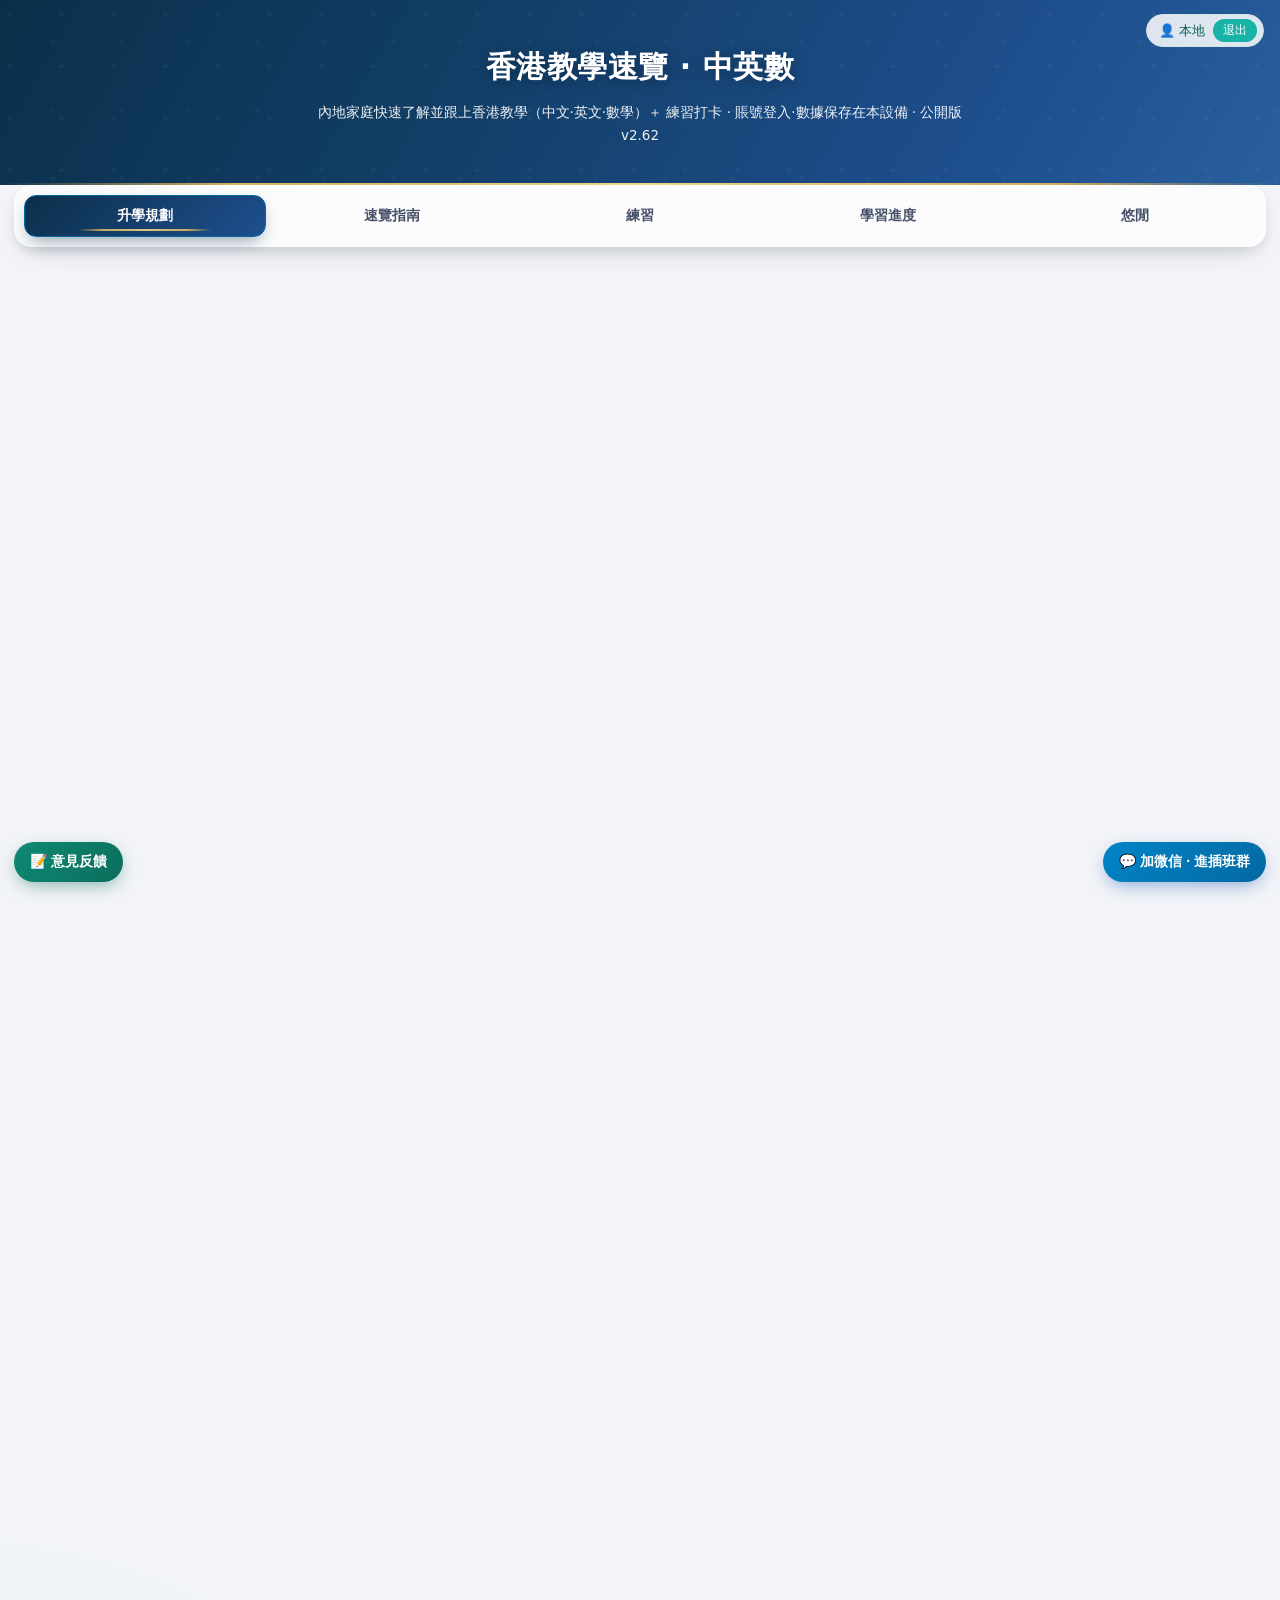
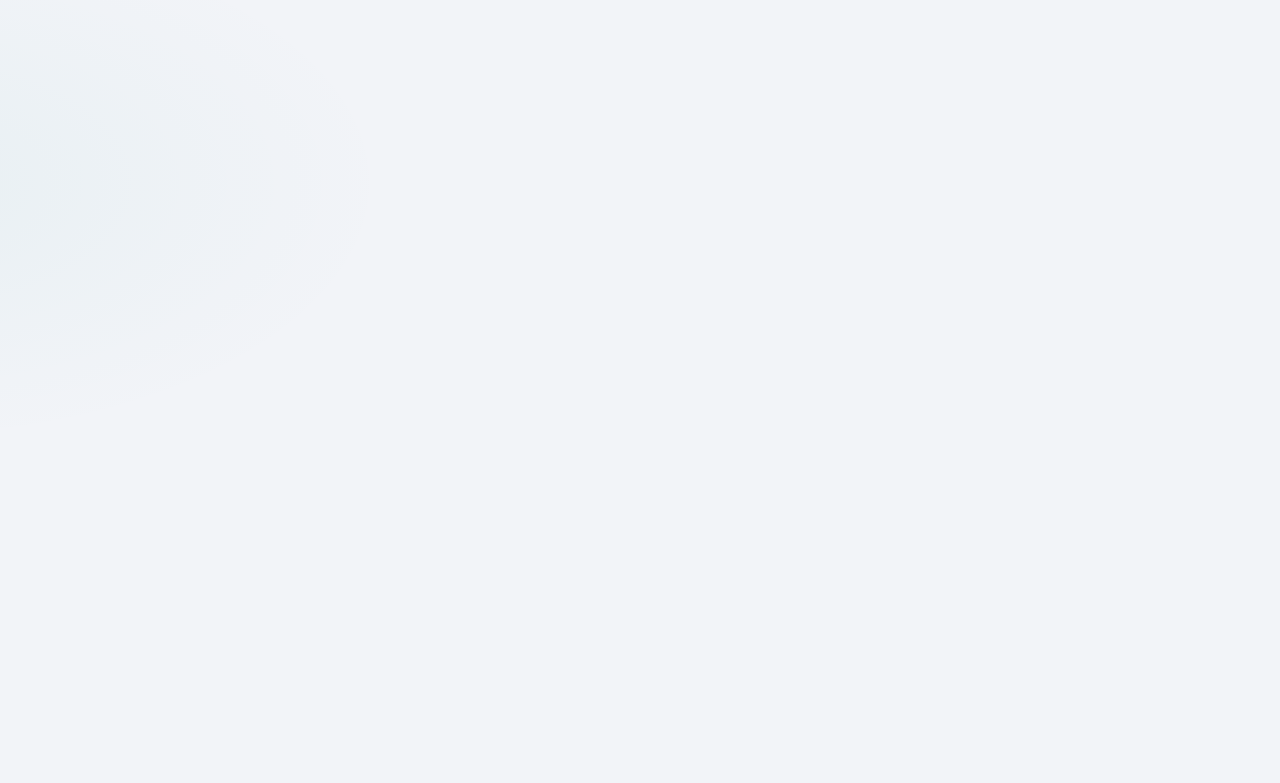
==== index.html @ f1a86304 "v2.64：東鐵跨境官網核實表（大埔5+沙田5，10所逐校官網/CHSC核實）＋v2.63手機擇校對比；校名直達官方入學頁，標中一派位路徑、非本地生學費與關鍵截止日" ====
<!DOCTYPE html>
<html lang="zh-Hant">
<head>
<meta charset="utf-8">
<meta name="viewport" content="width=device-width,initial-scale=1">
<title>香港插班擇校 · 北區中小學名單＋申請時間線｜葉工</title>
<meta name="description" content="香港新界北區跨境學童插班指南：北區小學 30 所／中學 20 所名單（電話·校網·檔位篩選）、申請時間線、材料清單、中英數練習。葉工整理。">
<meta property="og:title" content="香港插班擇校 · 北區中小學名單＋申請時間線｜葉工">
<meta property="og:description" content="北區小學 30 所／中學 20 所（電話·校網·檔位篩選）＋插班時間線＋材料清單＋中英數練習，供跨境學童家長使用。">
<meta property="og:type" content="website">
<meta property="og:url" content="https://stevehksz.github.io/hk-study-site/">
<style>
  :root{--bg:#eef1f7;--card:#fff;--ink:#1b2435;--mut:#6b7280;--acc:#0369a1;--jy:#c2410c;--line:#e7eaf2;--math:#0d9488;--acc2:#c79a3a;--grad:linear-gradient(135deg,#0284c7 0%,#0369a1 55%,#075985 100%);--gold:linear-gradient(135deg,#e7c074,#c79a3a);--shadow-sm:0 1px 2px rgba(16,24,40,.06),0 1px 3px rgba(16,24,40,.10);--shadow-md:0 6px 16px -4px rgba(16,24,40,.12),0 12px 28px -10px rgba(16,24,40,.14);--radius:16px;--inkblue:#0b2f4a;--indigo:#1e4f8f;--goldline:linear-gradient(90deg,transparent,#d9b25a 18%,#f0d68a 50%,#d9b25a 82%,transparent)}
  *{box-sizing:border-box}
  body{margin:0;font-family:"PingFang HK","Microsoft JhengHei","Noto Sans CJK SC",system-ui,sans-serif;background:var(--bg);color:var(--ink);line-height:1.5}
  header{background:linear-gradient(135deg,#0284c7,#0369a1);color:#fff;padding:18px 20px}
  header h1{margin:0;font-size:20px}
  header p{margin:4px 0 0;font-size:12px;opacity:.9}
  nav{display:flex;gap:8px;padding:12px 16px;background:#fff;border-bottom:1px solid var(--line);position:sticky;top:0;z-index:6}
  nav button{flex:1;padding:9px;border:1px solid var(--line);background:#fff;border-radius:8px;font-size:14px;cursor:pointer;color:var(--ink)}
  nav button.on{background:var(--acc);color:#fff;border-color:var(--acc)}
  .subnav{display:flex;gap:6px;padding:8px 16px;background:#f0f4fb;border-bottom:1px solid var(--line);position:sticky;top:53px;z-index:5;flex-wrap:wrap}
  .subnav button{padding:6px 14px;border:1px solid var(--line);background:#fff;border-radius:18px;font-size:13px;cursor:pointer;color:var(--ink)}
  .subnav button.on{background:var(--math);color:#fff;border-color:var(--math)}
  /* v2.54 子目錄第二行：父頁籤展開用，flex-basis:100% 原地換行，不動全域 class */
  #enSubRow2{flex:1 1 100%;display:none;gap:6px;flex-wrap:wrap}
  #enSubWords,#enSubPapers{display:none;gap:6px;flex-wrap:wrap}
  .wrap{max-width:900px;margin:0 auto;padding:16px}
  .tools{display:flex;flex-wrap:wrap;gap:8px;margin-bottom:14px;align-items:center}
  .chip{padding:6px 12px;border:1px solid var(--line);border-radius:20px;background:#fff;cursor:pointer;font-size:13px}
  .chip.on{background:var(--acc);color:#fff;border-color:var(--acc)}
    /* v2.55 單詞猜猜樂 */
  .wdl-wrap{display:flex;gap:18px;flex-wrap:wrap;align-items:flex-start}
  #wdlBoard{margin-bottom:8px}
  .wdl-row{display:flex;gap:6px;margin-bottom:6px}
  .wdl-cell{width:44px;height:44px;border:2px solid var(--line);border-radius:8px;display:flex;align-items:center;justify-content:center;font-size:22px;font-weight:700;text-transform:uppercase;background:#fff;box-sizing:border-box}
  .wdl-cell.fill{border-color:#999}
  .wdl-cell.hit{background:#2e9e6b;border-color:#2e9e6b;color:#fff}
  .wdl-cell.near{background:#d9b23a;border-color:#d9b23a;color:#fff}
  .wdl-cell.miss{background:#c9c9c9;border-color:#c9c9c9;color:#666}
  .wdlKeys{max-width:520px}
  .wdlKeys>div{display:flex;gap:5px;justify-content:center;margin-bottom:5px;flex-wrap:nowrap}
  .wdlKeys button{min-width:30px;min-height:44px;padding:6px 8px;border:1px solid var(--line);border-radius:6px;background:#fff;cursor:pointer;font-size:13px;text-transform:uppercase}
  .wdlKeys button.wk-wide{text-transform:none;min-width:56px}
  .wdlKeys button.wk-hit{background:#2e9e6b;color:#fff;border-color:#2e9e6b}
  .wdlKeys button.wk-near{background:#d9b23a;color:#fff;border-color:#d9b23a}
  .wdlKeys button.wk-miss{background:#c9c9c9;color:#666;border-color:#c9c9c9}
  @media (max-width:640px){.wdl-cell{width:40px;height:40px;font-size:18px}}
  /* v2.50 面試題庫 */
  .iv-cats{display:flex;gap:6px;flex-wrap:wrap;margin-bottom:6px}
  .iv-cats .chip{padding:4px 10px;font-size:12px}
  .iv-q{border:1px solid var(--line);border-radius:10px;background:#fff;padding:12px 14px;margin-bottom:10px}
  .iv-qh{display:flex;gap:10px;align-items:flex-start}
  .iv-qn{font-size:12px;color:var(--muted);min-width:22px;padding-top:2px}
  .iv-qt{flex:1;font-size:14px;line-height:1.6}
  .iv-meta{display:flex;gap:6px;flex-wrap:wrap;margin-top:8px}
  .iv-tag{font-size:11px;padding:2px 7px;border-radius:4px;background:#eef2f7;color:#475569}
  .iv-tag.trap{background:#fef3c7;color:#92400e}
  .iv-tag.fw{background:#dcfce7;color:#166534}
  .iv-tag.en{background:#e0e7ff;color:#3730a3}
  .iv-act{display:flex;gap:6px;margin-top:8px;flex-wrap:wrap}
  .iv-act button{font-size:12px;padding:3px 10px}
  .iv-hint{display:none;margin-top:10px;padding:10px 12px;background:#f8fafc;border-left:3px solid var(--acc);border-radius:6px;font-size:13px;line-height:1.7}
  .iv-hint b{display:block;margin-bottom:4px;font-size:12px}
  .iv-tag.smp{background:#ffedd5;color:#9a3412}
  .iv-ansbtn{background:#fffbeb;border-color:#fcd34d;color:#92400e}
  .iv-sample{display:none;margin-top:10px;padding:10px 12px;background:#fffbeb;border-left:3px solid #f59e0b;border-radius:6px;font-size:13px;line-height:1.8;color:#78350f}
  .iv-sample b{display:block;margin-bottom:5px;font-size:12px;color:#92400e}
  .iv-sample .iv-snote{display:block;margin-top:8px;font-size:11.5px;color:#a16207;line-height:1.6}
  .iv-frame{background:#fff;border:1px solid var(--line);border-radius:10px;padding:12px 14px;margin-bottom:10px}
  .iv-frame h4{margin:0 0 6px;font-size:14px}
  .iv-frame p{margin:3px 0;font-size:13px;line-height:1.65;color:var(--ink)}
  .iv-mock{background:#f8fafc;border:1px solid var(--line);border-radius:10px;padding:14px}
  .iv-fav{color:#d97706}

  input[type=search],select{padding:7px 10px;border:1px solid var(--line);border-radius:8px;font-size:14px}
  .btn{padding:7px 14px;border:1px solid var(--line);background:#fff;border-radius:8px;font-size:13px;cursor:pointer}
  .btn.on{background:var(--math);color:#fff;border-color:var(--math)}
  .grid{display:grid;grid-template-columns:repeat(auto-fill,minmax(150px,1fr));gap:10px}
  .pcard{background:var(--card);border:1px solid var(--line);border-radius:10px;padding:12px;cursor:pointer;transition:.1s}
  .pcard:hover{box-shadow:0 2px 8px rgba(0,0,0,.08);transform:translateY(-1px)}
  .pcard .t{font-size:16px;font-weight:700}
  .pcard .m{font-size:12px;color:var(--mut);margin-top:3px}
  .tag{display:inline-block;font-size:10px;padding:1px 6px;border-radius:6px;background:#eef7fd;color:var(--acc);margin-left:4px}
  .tag.b{background:#fdf1e6;color:var(--jy)}
  /* 详情弹层 */
  .mask{position:fixed;left:0;top:0;width:100%;height:100%;background:rgba(0,0,0,.4);display:none;align-items:flex-start;justify-content:center;overflow:auto;z-index:20;padding:24px 12px}
  .mask.show{display:flex}
  .modal{background:#fff;border-radius:14px;max-width:640px;width:100%;padding:22px;position:relative}
  .modal .x{position:absolute;top:10px;right:14px;font-size:22px;cursor:pointer;color:var(--mut)}
  .modal h2{margin:0 0 2px;font-size:22px}
  .modal .sub{color:var(--mut);font-size:13px;margin-bottom:14px}
  .line{display:flex;flex-wrap:wrap;justify-content:center;gap:2px 1px;margin:10px 0}
  .ch{display:flex;flex-direction:column;align-items:center;min-width:1.4em}
  .ch .py{font-size:10px;color:#777;height:13px;line-height:13px}
  .ch .han{font-size:24px;font-weight:600}
  .ch .jy{font-size:9px;color:var(--jy);height:12px;line-height:12px}
  .hidepy .ch .py,.hidejy .ch .jy{visibility:hidden}
  .para{background:#f4f7ff;border-left:3px solid var(--acc);padding:10px 12px;border-radius:6px;font-size:14px;color:#444;margin:12px 0}
  .acts{display:flex;gap:10px;flex-wrap:wrap;margin-top:14px;align-items:center}
  .acts button{padding:8px 14px;border-radius:8px;border:1px solid var(--line);background:#fff;cursor:pointer;font-size:14px}
  .acts .done{background:#e8f7ee;color:#1a8a4a;border-color:#bfe8cd}
  .acts .wdone{background:#fff4e5;color:#c4761a;border-color:#f0d9b0}
  .toggles{display:flex;gap:14px;font-size:13px;color:var(--mut);margin-bottom:6px}
  /* 词表 */
  .vcard{background:var(--card);border:1px solid var(--line);border-radius:10px;padding:12px;margin-bottom:10px}
  .vcard .w{font-size:18px;font-weight:700}
  .vcard .ph{color:var(--mut);font-size:13px;margin-left:8px}
  .vcard .zh{font-size:14px;margin-top:4px}
  .vcard .tp{font-size:11px;color:var(--acc);margin-top:4px}
  .vcard.hidezh .zh{filter:blur(5px);user-select:none}
  /* 速览 */
  .gtitle{font-size:18px;margin:6px 0 4px}
  .folk{font-size:11px;color:#c4761a;background:#fff4e5;padding:2px 9px;border-radius:10px;display:inline-block;margin:0 0 12px}
  .gcard{background:#fff;border:1px solid var(--line);border-left:4px solid var(--math);border-radius:10px;padding:14px 16px;margin-bottom:12px}
  .gcard h3{margin:0 0 6px;font-size:16px}
  .gcard p{margin:6px 0;font-size:14px;color:#444;line-height:1.65}
  .gcard .tip{background:#fff7e6;border-radius:6px;padding:8px 10px;font-size:13px;color:#8a5a00;margin-top:8px}
  /* 数术语表 */
  .mtable{width:100%;border-collapse:collapse;background:#fff;font-size:14px;margin-top:6px}
  .mtable th,.mtable td{border:1px solid var(--line);padding:7px 9px;text-align:left;vertical-align:top}
  .mtable th{background:#eafaf4;font-weight:700;color:#0f7a63}
  .mtable tr:nth-child(even) td{background:#fafdfc}
  .mtable td.en{font-weight:600;color:#0f7a63}
  /* 进度 */
  .stat{display:flex;gap:14px;flex-wrap:wrap;margin-bottom:16px}
  .stat .b{flex:1;min-width:140px;background:#fff;border:1px solid var(--line);border-radius:10px;padding:14px;text-align:center}
  .stat .n{font-size:28px;font-weight:800;color:var(--acc)}
  .stat .l{font-size:12px;color:var(--mut)}
  .sec-title{font-size:15px;font-weight:700;margin:18px 0 8px}
  .clr{background:#fdf1e6;color:#c2410c;border:1px solid #f3cdb0;padding:8px 14px;border-radius:8px;cursor:pointer;font-size:13px}
  footer{text-align:center;color:var(--mut);font-size:11px;padding:20px;line-height:1.7}
  @media print{
    nav,.subnav,header .tools,.toggles,.acts,.x{display:none!important}
    body{background:#fff}
    .wrap{max-width:none}
    .pcard,.vcard{page-break-inside:avoid;border:none;border-bottom:1px solid #ccc;border-radius:0;padding:8px 0}
    .modal{box-shadow:none;max-width:none}
    .mtable{font-size:11px}
    .mtable th,.mtable td{padding:3px 5px}
    #guideView,#practiceView,#progressView{display:block!important}
    .snake-wrap{display:flex;gap:18px;flex-wrap:wrap;align-items:flex-start}
    #snakeCanvas{background:#0f2a22;border-radius:12px;max-width:100%;touch-action:none}
    .snake-side{flex:1;min-width:220px}
    .snake-stat{font-size:14px;margin-bottom:8px}
    .snake-word{font-size:18px;font-weight:700;color:#0f7a63;min-height:54px;padding:8px 10px;background:#eafaf4;border-radius:8px;margin-bottom:10px;line-height:1.4}
    .snake-word b{color:#b8541b}
    .snake-pad{margin-top:12px;display:flex;flex-direction:column;align-items:center;gap:6px}
    .snake-pad>div{display:flex;gap:6px}
    .spad{width:52px;height:46px;font-size:18px;border:1px solid #cfe3da;background:#fff;border-radius:10px;cursor:pointer}
    .spad:active{background:#eafaf4}
    .snake-tip{font-size:12px;color:#888;margin-top:10px}
    .gsec{display:block!important;page-break-inside:avoid}
  }
  /* 默写填空 */
  .han.blank{color:transparent;border-bottom:2px solid #888;padding:0 1px}
  .han.blank.reveal{color:var(--ink);border-bottom:none}
  /* 数术语掌握 */
  .mtable tr.mrow{cursor:pointer}
  .mtable tr.done td{background:#e8f7ee!important}
  .mtable tr.done td.en{color:#1a8a4a}
  .mini{font-size:11px;padding:1px 6px;border:1px solid var(--line);border-radius:6px;background:#f4f7ff;cursor:pointer;color:var(--acc)}
  /* 繁体对照 */
  .ftrow{display:flex;gap:10px;align-items:center;font-size:15px;padding:7px 2px;border-bottom:1px solid var(--line)}
  .ftrow .s{color:#888;min-width:2em;text-align:center}
  .ftrow .ar{color:#bbb}
  .ftrow .f{font-weight:700;font-size:22px;color:var(--jy)}
  /* 英文卷 */
  .paper{background:#fff;border:1px solid var(--line);border-radius:10px;padding:14px 16px;margin-bottom:12px}
  .paper h3{margin:0 0 6px;font-size:16px}
  .paper ol{margin:6px 0;padding-left:20px;font-size:14px;color:#444;line-height:1.7}
  .paper .tmpl{background:#f4f7ff;border-left:3px solid var(--acc);padding:10px 12px;border-radius:6px;font-size:13px;white-space:pre-wrap;line-height:1.6}
  /* 英文卷·智能出题 */
  .pg-chips{display:flex;gap:6px;flex-wrap:wrap;margin:10px 0 4px}
  .pg-chips .chip.on{background:var(--acc);color:#fff;border-color:var(--acc)}
  .enpaper-actions{display:flex;gap:8px;flex-wrap:wrap;align-items:center;margin:8px 0 14px}
  .enpaper-actions .btn{padding:8px 16px;font-size:14px}
  .print-ans-toggle{display:inline-flex;align-items:center;gap:6px;font-size:13px;font-weight:600;color:#475069;cursor:pointer;user-select:none;padding:6px 10px;border:1px solid var(--line);border-radius:10px;background:#fff;box-shadow:var(--shadow-sm)}
  .print-ans-toggle input{width:16px;height:16px;accent-color:var(--acc);cursor:pointer}
  .enpaper-stat{font-size:13px;color:var(--mut);margin-left:auto}
  .qcard{background:#fff;border:1px solid var(--line);border-radius:10px;padding:12px 14px;margin-bottom:10px}
  .qcard .qhead{font-size:14px}
  .qcard .qn{font-weight:700;color:var(--acc)}
  .qcard .qtype{font-size:11px;color:var(--mut);margin-left:6px}
  .qcard .qtext{font-size:15px;margin:6px 0}
  .qpass{background:#fafbff;border:1px dashed var(--line);border-radius:8px;padding:10px 12px;font-size:14px;line-height:1.7;margin:6px 0;color:#333}
  .qopts{display:flex;flex-direction:column;gap:6px;margin:8px 0}
  .qopt{display:flex;align-items:center;gap:8px;padding:7px 10px;border:1px solid var(--line);border-radius:8px;cursor:pointer;font-size:14px}
  .qopt:hover{background:#f4f7ff}
  .qopt input{margin:0}
  .qopt.correct{background:#e8f7ee;border-color:#bfe8cd}
  .qopt.wrong{background:#fdf1e6;border-color:#f3cdb0}
  .qfill{width:100%;padding:8px 10px;border:1px solid var(--line);border-radius:8px;font-size:15px;box-sizing:border-box}
  .qfill.correct{border-color:#1a8a4a;background:#e8f7ee}
  .qfill.wrong{border-color:var(--jy);background:#fdf1e6}
  .qans{font-size:13px;margin-top:6px}
  .qans .ok{color:#1a8a4a;font-weight:700}
  .qans .no{color:var(--jy);font-weight:700}
  /* v1.99 批改後逐題反饋：你選了什麼＋正確答案＋講解 */
  .qans .qyou{color:#64748b;margin-left:8px}
  .qans .qkey{display:block;margin-top:3px;color:#334155}
  .qtip{font-size:12px;color:var(--mut);margin-top:4px}
  .qwrite{background:#f4f7ff;border-left:3px solid var(--acc);padding:10px 12px;border-radius:6px;font-size:13px;white-space:pre-wrap;line-height:1.6;margin-top:6px}
  .qwrite textarea{width:100%;min-height:80px;margin-top:6px;padding:8px;border:1px solid var(--line);border-radius:8px;font-size:14px;font-family:inherit;box-sizing:border-box}
  .qtot{font-size:16px;font-weight:700;margin:12px 0 6px}
  .qbar{height:10px;background:#eef7fd;border-radius:6px;overflow:hidden;margin:6px 0 2px}
  .qbar > i{display:block;height:100%;background:var(--acc)}
  /* v1.89 時態與題型：動詞表「遮中文／遮英文」自測、詞庫橫幅、窄屏橫滑 */
  .drbar{display:flex;gap:8px;flex-wrap:wrap;align-items:center;margin:10px 0 8px}
  .drbar .btn{padding:7px 14px;font-size:13.5px}
  .drstat{font-size:13px;color:var(--mut);margin-left:auto}
  .drvt-wrap{overflow-x:auto;-webkit-overflow-scrolling:touch}
  .drvt{font-size:13.5px;min-width:420px}
  .drvt td{height:31px}
  .drvt.hidezh .zh{color:transparent}
  .drvt.hideen .en,.drvt.hideen .past{color:transparent}
  .drvt .env{font-weight:600}
  .drbank{display:flex;flex-wrap:wrap;gap:6px;margin:8px 0 4px}
  .drbank span{border:1px solid #c2d0e0;background:#f7fafd;border-radius:5px;padding:3px 9px;font-size:13px}
  .listen-btn{cursor:pointer;border:none;background:none;font-size:15px;padding:0 4px}
  .scroll-x{overflow-x:auto;-webkit-overflow-scrolling:touch;margin:10px 0}
  .scroll-x .mtable{min-width:780px}
  .src{font-size:11px;color:#8a8f99;margin:6px 2px 16px;line-height:1.5;border-top:1px dashed #e2e6ee;padding-top:6px}
  .gcard.warn{border-left:3px solid #e0a200;background:#fff8e8}
  .gcard.warn h3{color:#9a6b00}
  .tier1{color:#c2410c;font-weight:600}.tier2{color:#2c7a3f;font-weight:600}.tier3{color:#2b6cb0;font-weight:600}
  /* 响应式（手机） */
  @media screen and (max-width:640px){
    header h1{font-size:17px}
    header p{font-size:11px}
    nav{flex-wrap:wrap}
    nav button{flex:1 1 30%}
    .subnav{position:static}
    .wrap{padding:12px}
    .grid{grid-template-columns:repeat(auto-fill,minmax(116px,1fr))}
    .tools{flex-direction:column;align-items:stretch}
    .tools .chip,.tools input[type=search],.tools select{flex:1;width:100%}
    .stat .b{min-width:100%}
    .mtable{font-size:12px}
    .ch .han{font-size:20px}
    .modal{padding:16px}
    .stat{flex-direction:column}
  }
/* ========== v1.6 高級化介面升級（覆蓋層：不改結構與 JS） ========== */
body{background:radial-gradient(1100px 560px at 85% -8%,rgba(30,79,143,.055),transparent 60%),radial-gradient(900px 480px at -8% 8%,rgba(13,148,136,.045),transparent 55%),#f2f4f8;-webkit-font-smoothing:antialiased;text-rendering:optimizeLegibility;color:var(--ink)}
header{position:relative;overflow:hidden;text-align:center;background:linear-gradient(120deg,#0b2f4a 0%,#123f68 38%,#1e4f8f 78%,#2a5f9e 100%);color:#fff;padding:44px 24px 38px}
header::before{content:"";position:absolute;top:0;left:0;width:100%;height:100%;pointer-events:none;opacity:.22;background-image:radial-gradient(circle at 18% 28%,rgba(255,255,255,.20) 0 1.5px,transparent 2.5px),radial-gradient(circle at 78% 62%,rgba(255,255,255,.14) 0 1.5px,transparent 2.5px);background-size:52px 52px,68px 68px}
header::after{content:"";position:absolute;left:0;right:0;bottom:0;height:2px;background:var(--goldline)}
header h1{margin:0;font-size:30px;font-weight:800;letter-spacing:.5px;position:relative;text-shadow:0 2px 14px rgba(0,0,0,.28)}
header p{margin:12px auto 0;font-size:13.5px;max-width:660px;opacity:.92;position:relative;line-height:1.7}
nav{display:flex;gap:6px;justify-content:center;padding:9px;margin:0 14px;background:rgba(255,255,255,.72);backdrop-filter:blur(14px);-webkit-backdrop-filter:blur(14px);border:1px solid rgba(255,255,255,.55);border-radius:18px;box-shadow:var(--shadow-md);position:sticky;top:0;z-index:6}
nav button{flex:1;padding:11px 8px;border:1px solid transparent;background:transparent;border-radius:12px;font-size:14px;font-weight:600;cursor:pointer;color:#475069;transition:.2s}
nav button:hover{background:rgba(3,105,161,.08);color:var(--acc)}
nav button.on{background:linear-gradient(135deg,#0b2f4a,#1e4f8f);color:#fff;box-shadow:0 8px 18px -6px rgba(11,47,74,.5);position:relative}nav button.on::after{content:"";position:absolute;left:22%;right:22%;bottom:5px;height:2px;background:var(--goldline);opacity:.9}
.subnav{display:flex;gap:6px;padding:8px 14px;justify-content:center;flex-wrap:wrap;background:rgba(255,255,255,.66);backdrop-filter:blur(10px);-webkit-backdrop-filter:blur(10px);border-bottom:1px solid var(--line);position:sticky;top:60px;z-index:5}
.subnav button{padding:7px 16px;border:1px solid var(--line);background:#fff;border-radius:20px;font-size:13px;font-weight:600;cursor:pointer;color:#475069;transition:.18s}
.subnav button:hover{border-color:var(--math);color:var(--math)}
.subnav button.on{background:var(--math);color:#fff;border-color:var(--math);box-shadow:0 6px 14px -4px rgba(13,148,136,.5)}
.wrap{max-width:960px;margin:0 auto;padding:26px 18px 44px;animation:fadeUp .45s ease both}
  /* v2.52 高级质感：卡片淡金竖条锚点 + 更细腻阴影（屏显专用，打印态在 @media print 内强制白底无色） */
  .gcard>.gsec-h,.gcard>h3,.gcard>h2{position:relative;padding-left:12px}
  .gcard>.gsec-h::before,.gcard>h3::before,.gcard>h2::before{content:"";position:absolute;left:0;top:.28em;bottom:.28em;width:3px;border-radius:2px;background:var(--goldline)}
  /* v2.52 學習工作台：入口聚合層（重複入口一站式直達，舊頁籤全保留） */
  .shub{background:linear-gradient(135deg,#fff 0%,#f7fafd 100%);border:1px solid var(--line);border-left:4px solid var(--acc);border-radius:var(--radius);padding:16px 18px;margin:0 0 18px;box-shadow:var(--shadow-md)}
  .shub-h{display:flex;align-items:baseline;gap:8px;flex-wrap:wrap;margin:0 0 4px}
  .shub-h b{font-size:17px;color:var(--inkblue)}
  .shub-h span{font-size:12px;color:var(--mut)}
  .shub-lead{font-size:13px;color:var(--mut);margin:0 0 12px;line-height:1.7}
  .shub-grid{display:grid;grid-template-columns:repeat(3,1fr);gap:10px}
  .shub-group{background:#fff;border:1px solid var(--line);border-radius:12px;padding:10px 11px}
  .shub-gt{font-size:13px;font-weight:800;color:var(--acc);margin:0 0 7px;display:flex;align-items:center;gap:6px}
  .shub-gt::before{content:"";width:6px;height:6px;border-radius:50%;background:var(--gold)}
  .shub-btns{display:flex;flex-wrap:wrap;gap:6px}
  .shub-b{min-height:34px;padding:6px 11px;border:1px solid var(--line);background:#f8fafc;border-radius:9px;font-size:12.5px;font-weight:600;color:#334155;cursor:pointer;transition:.18s}
  .shub-b:hover{border-color:var(--acc);color:var(--acc);background:#eef6fd}
  .shub-b:focus-visible{outline:2px solid var(--acc);outline-offset:2px}
  .shub-b.on{background:var(--acc);color:#fff;border-color:var(--acc)}
  /* v2.52 今日勢 energy 條 */
  .shub-today{display:flex;gap:9px;flex-wrap:wrap;margin:0 0 12px}
  .shub-stat{flex:1;min-width:135px;background:#fff;border:1px solid var(--line);border-radius:11px;padding:9px 12px;display:flex;flex-direction:column;gap:2px}
  .shub-stat .n{font-size:20px;font-weight:800;color:var(--inkblue);line-height:1.1}
  .shub-stat .n small{font-size:12px;color:var(--mut);font-weight:600}
  .shub-stat .l{font-size:12px;color:var(--mut)}
  @media(max-width:720px){.shub-grid{grid-template-columns:1fr}.shub{padding:14px}}
@keyframes fadeUp{from{opacity:0;transform:translateY(10px)}to{opacity:1;transform:none}}
.tools{display:flex;flex-wrap:wrap;gap:10px;margin-bottom:18px;align-items:center}
.chip{padding:8px 14px;border:1px solid var(--line);border-radius:22px;background:#fff;cursor:pointer;font-size:13px;font-weight:600;color:#475069;transition:.18s;box-shadow:var(--shadow-sm)}
.chip:hover{border-color:var(--acc);color:var(--acc);transform:translateY(-1px)}
.chip.on{background:var(--grad);color:#fff;border-color:transparent;box-shadow:0 8px 18px -8px rgba(3,105,161,.6)}
input[type=search],select{padding:9px 12px;border:1px solid var(--line);border-radius:10px;font-size:14px;background:#fff;box-shadow:var(--shadow-sm);color:var(--ink)}
.btn{padding:9px 16px;border:1px solid var(--line);background:#fff;border-radius:10px;font-size:13px;font-weight:600;cursor:pointer;color:#475069;box-shadow:var(--shadow-sm);transition:.18s}
.btn:hover{transform:translateY(-1px);border-color:var(--acc);color:var(--acc)}
.btn.on{background:var(--math);color:#fff;border-color:transparent;box-shadow:0 8px 18px -8px rgba(13,148,136,.55)}
.grid{display:grid;grid-template-columns:repeat(auto-fill,minmax(162px,1fr));gap:14px;margin-top:6px}
.pcard{background:var(--card);border:1px solid var(--line);border-radius:var(--radius);padding:16px;cursor:pointer;transition:.2s;box-shadow:var(--shadow-sm);position:relative;overflow:hidden}
.pcard::before{content:"";position:absolute;left:0;top:0;height:3px;width:100%;background:var(--grad);opacity:0;transition:.2s}
.pcard:hover{box-shadow:var(--shadow-md);transform:translateY(-3px);border-color:transparent}
.pcard:hover::before{opacity:1}
.pcard .t{font-size:17px;font-weight:800;letter-spacing:.3px}
.pcard .m{font-size:12px;color:var(--mut);margin-top:4px;line-height:1.5}
/* v2.45：詩卡一鍵粵語朗讀（列表直聽，不必點開彈窗）；觸控目標 ≥40×44 */
.pcard .pspk{position:absolute;top:10px;right:10px;z-index:2;min-width:44px;min-height:40px;display:inline-flex;align-items:center;justify-content:center;padding:0 8px;font-size:16px;line-height:1;border:1px solid var(--line);border-radius:10px;background:var(--card);color:var(--ink);cursor:pointer;transition:.15s}
.pcard .pspk:hover{border-color:var(--acc);color:var(--acc)}
.pcard .pspk:active{transform:scale(.96)}
.pcard .t{padding-right:50px}
.tag{display:inline-block;font-size:10px;padding:2px 7px;border-radius:7px;background:#eaf4fc;color:var(--acc);margin-left:4px;font-weight:600}
.tag.b{background:#fdf1e6;color:var(--jy)}
.gtitle{font-size:20px;font-weight:800;margin:4px 0 8px;padding-left:15px;position:relative;color:var(--ink);letter-spacing:.3px}
.gtitle::before{content:"";position:absolute;left:0;top:4px;bottom:4px;width:5px;border-radius:3px;background:var(--grad)}
.folk{font-size:11px;color:#8a6d1f;background:linear-gradient(135deg,#fdf3d8,#f7e6b8);padding:3px 11px;border-radius:12px;display:inline-block;margin:0 0 14px;font-weight:600;border:1px solid #ecd9a0}
/* v1.75 備考地圖：矩陣跳轉鈕與自查清單，複用既有色票，窄屏可點 */
.mapgo{margin:5px 5px 0 0;padding:5px 10px;border:1px solid var(--line);background:#f8fafc;border-radius:8px;font-size:12px;font-weight:600;color:#0b7a68;cursor:pointer;line-height:1.5}
/* v2.19：① 每週課表對應欄直達鈕＋目標頁返回條（內容流內，不用浮層） */
.wkgo{display:inline-block;max-width:100%;min-height:30px;padding:5px 10px;border:1px solid #a7d8c8;background:#f0fbf7;border-radius:8px;font-size:12.5px;font-weight:700;color:#0b7a68;cursor:pointer;line-height:1.45;text-align:left;white-space:normal}
.wkgo:hover{background:#dcf5ec;border-color:#0b7a68}
.wkgo+.wkgo{margin-left:5px}
.wknote{display:block;margin-top:3px;font-size:11px;color:#64748b;line-height:1.5}
.wkhow{margin:6px 0 4px;font-size:12px;color:#0b5b4d}
.wkback{display:none;align-items:center;gap:10px;flex-wrap:wrap;margin:10px 0 12px;padding:9px 12px;border:1px dashed #a7d8c8;background:#f5fbf8;border-radius:10px}
.wkback.on{display:flex}
.wkback button[data-wkback-go]{min-height:34px;padding:6px 12px;border:1px solid #0b7a68;background:#fff;border-radius:8px;font-size:12.5px;font-weight:700;color:#0b7a68;cursor:pointer}
.wkback button[data-wkback-go]:hover{background:#e6f7f1}
.wkback span{font-size:11.5px;color:#64748b}
#wkTable tr.wkhl>td{background:#fff3c4}
@media(max-width:720px){.wkgo{display:block;width:100%;margin:3px 0;font-size:11.5px;padding:5px 6px}.wkgo+.wkgo{margin-left:0}.wkback{padding:8px 9px;gap:7px}}
.mapgo:hover{border-color:var(--math);background:#e6fbf5}
.mapchk{display:flex;align-items:flex-start;gap:9px;padding:8px 10px;border:1px solid var(--line);border-radius:9px;background:#fff;margin:6px 0;font-size:13px;line-height:1.65;color:#475569;cursor:pointer}
.mapchk input{width:17px;height:17px;flex:0 0 17px;margin:2px 0 0;accent-color:var(--math)}
.mapchk.done{background:#f1fbf8;border-color:#a7e3d4}
.mapbar{display:flex;align-items:center;gap:12px;flex-wrap:wrap;margin:8px 0 12px;font-size:13px;font-weight:700;color:#0b7a68}
/* v1.77 本站原創試卷總覽：只做「年級 × 卷種」索引，零新題目、零第三方檔案 */
.phub-wrap{overflow-x:auto;-webkit-overflow-scrolling:touch;margin:8px 0 4px}
table.phub-tbl{min-width:600px;width:100%;border-collapse:collapse;font-size:13px}
table.phub-tbl th,table.phub-tbl td{border:1px solid var(--line);padding:8px 10px;text-align:left;vertical-align:middle;line-height:1.6}
table.phub-tbl th{background:#f1fbf8;color:#0b7a68;font-weight:700;white-space:nowrap}
table.phub-tbl td:first-child{font-weight:800;color:#334155;white-space:nowrap}
.phub-na{color:#94a3b8;font-size:12px}
.pgo{min-height:44px;padding:10px 14px;font-size:13px}
/* v1.78 課本詞彙進度本：只有冊／主題目錄與勾選框，零詞條、零中文釋義、零外鏈 */
.lhub-stat{background:#e8f6f2;color:#0b7a68;border-radius:9px;padding:9px 12px;font-size:13px;font-weight:700;margin:8px 0 10px;line-height:1.7}
.lhub-chips{display:flex;flex-wrap:wrap;gap:6px;margin:8px 0 12px}
.lhub-chips .chip{padding:5px 12px;font-size:12.5px;min-height:32px}
.lhub-wrap{overflow-x:auto;-webkit-overflow-scrolling:touch;margin:6px 0 4px}
table.lhub-tbl{min-width:520px;width:100%;border-collapse:collapse;font-size:13px}
table.lhub-tbl th,table.lhub-tbl td{border:1px solid var(--line);padding:7px 9px;text-align:left;vertical-align:middle;line-height:1.6}
table.lhub-tbl th{background:#f1fbf8;color:#0b7a68;font-weight:700;white-space:nowrap}
table.lhub-tbl td:first-child{min-width:190px}
table.lhub-tbl input[type=checkbox]{width:20px;height:20px;accent-color:var(--acc);cursor:pointer}
.lhub-pack{border:1px solid #d5e8f6;background:#f7f9ff;border-radius:11px;padding:13px 14px;margin:10px 0}
.lhub-pack-h{font-size:14px;font-weight:800;color:#075985;margin:0 0 6px}
.lhub-pack code{background:#eef7fd;border-radius:4px;padding:1px 5px;font-size:12px;color:#075985}
.lhub-pack-act{display:flex;gap:8px;flex-wrap:wrap;margin-top:9px}
.lhub-pack-act .btn{min-height:44px}
.lhub-pack-msg{font-size:12.5px;line-height:1.7;color:#475069;margin:8px 0 0}
.lhub-pack-msg.bad{color:#c2410c}
.lhub-pack-msg.ok{color:#0b7a68}
.lhub-pack-view{margin:10px 0}
.lhub-pack-bar{display:flex;align-items:center;gap:9px;flex-wrap:wrap;margin:0 0 9px}
.lhub-pack-search{flex:1 1 190px;min-width:130px;min-height:40px;padding:8px 11px;border:1px solid var(--line);border-radius:9px;font-size:13px;background:#fff;color:#334155}
.lhub-pack-count{font-size:12.5px;font-weight:700;color:#0b7a68}
.lhub-cat{margin:0 0 12px}
.lhub-cat-h{font-size:13.5px;font-weight:800;color:#0f766e;margin:0 0 7px;padding:6px 10px;background:#f1fbf8;border-left:4px solid var(--math);border-radius:7px}
.lhub-word{display:flex;align-items:center;gap:9px;flex-wrap:wrap;padding:7px 10px;border:1px solid var(--line);border-radius:8px;background:#fff;margin:0 0 6px;font-size:13.5px;line-height:1.6}
.lhub-word.done{background:#f1fbf8;border-color:#a7e3d4}
.lhub-word .w{font-weight:700;color:#1e293b;min-width:120px;flex:0 0 auto}
.lhub-word .zh{color:#475569;flex:1 1 130px;min-width:0;word-break:break-word}
.lhub-word .zh.none{color:#94a3b8;font-style:italic}
.lhub-word .ipa{color:#94a3b8;font-size:11.5px;flex:0 0 auto}
.lhub-word .spk{flex:0 0 auto;border:1px solid var(--line);background:#f8fafc;border-radius:14px;min-width:34px;min-height:30px;font-size:12px;cursor:pointer;color:#0b7a68;padding:3px 9px}
.lhub-word .spk:hover{border-color:var(--math);background:#e6fbf5}
.lhub-word .wchk{display:flex;gap:4px;flex:0 0 auto}
.lhub-word .wchk label{display:inline-flex;align-items:center;gap:3px;font-size:11.5px;color:#64748b;cursor:pointer}
.lhub-word .wchk input{width:18px;height:18px;accent-color:var(--acc);cursor:pointer}
/* v1.87：某文單詞本沿用「中小學單詞」的 .vcard 卡片（詞＋音標＋🔊＋繁體中文義＋主題標籤） */
.lwb-card .w{font-size:17px;font-weight:800;color:#1e293b}
.lwb-card .ph{font-size:12.5px;color:#64748b;font-family:ui-monospace,SFMono-Regular,Menlo,monospace}
.lwb-card .mini{cursor:pointer;font-size:13px;margin-left:2px}
.lwb-card .lwb-spk{display:inline-block;border:1px solid var(--line);background:#f8fafc;border-radius:12px;min-width:34px;height:22px;line-height:20px;text-align:center;font-size:11.5px;color:#0b7a68;cursor:pointer;padding:0 7px}
.lwb-card .lwb-spk:hover{border-color:var(--math);background:#e6fbf5}
.lwb-l1{display:flex;align-items:baseline;gap:7px;flex-wrap:wrap;line-height:1.6}
.lwb-l2{display:flex;align-items:center;justify-content:space-between;gap:8px;margin-top:5px}
.lwb-l2 .zh{flex:1 1 auto;min-width:0}
.lwb-l2 .mwadd{flex:0 0 auto;min-height:30px;font-size:11.5px;padding:3px 10px;border-radius:14px}
.lwb-card .tp{font-size:11px;color:var(--acc);font-weight:600}
.lwb-card .zh{font-size:14px;margin-top:4px;color:#475569}
.lwb-card .zh.none{color:#94a3b8;font-style:italic}
.lwb-card.done{background:#f1fbf8;border-color:#a7e3d4}
.lwb-chk{display:flex;gap:12px;flex-wrap:wrap;margin-top:7px;padding-top:6px;border-top:1px dashed var(--line)}
.lwb-chk label{display:inline-flex;align-items:center;gap:4px;font-size:12px;color:#64748b;cursor:pointer}
.lwb-chk input{width:17px;height:17px;accent-color:var(--acc);cursor:pointer}
.lwb-cat{margin:0 0 8px}
.lwb-cat>.gsec-h{font-size:14px}
.lwb-cat>.gsec-body{padding:8px 2px 2px}
.lwb-ipa{font-size:11.5px;color:#64748b;font-family:ui-monospace,SFMono-Regular,Menlo,monospace;margin-left:6px}
.lhub-act{display:flex;gap:8px;flex-wrap:wrap;margin-top:10px}
#lwtePrintArea{display:none}
.lhub-line{border-bottom:1px solid #475569;height:25px;margin:0 0 7px}
@media screen and (max-width:640px){
  /* 390 寬下讓三個勾選列盡量露出，並在表格上方明示可橫滑（v1.78 截圖實測） */
  table.lhub-tbl{min-width:430px;font-size:12px}
  table.lhub-tbl th,table.lhub-tbl td{padding:6px 5px}
  table.lhub-tbl td:first-child{min-width:118px;white-space:normal}
  .lhub-tbl input[type=checkbox]{width:18px;height:18px}
  .lhub-pack{padding:11px 11px}
  .lhub-pack-act .btn{flex:1 1 100%}
  .lhub-word{padding:7px 9px;gap:7px}
  .lhub-word .w{min-width:0;flex:1 1 100%}
  .lhub-word .zh{flex:1 1 100%}
  .lwb-card{padding:11px 12px}
  .lwb-card .w{font-size:16px}
  .lwb-card .tp{display:block;margin-top:3px}
  .lwb-chk{gap:9px}
  .lwb-l1{gap:6px}
  .lwb-l2{flex-wrap:wrap}
  .lwb-l2 .mwadd{min-height:32px}
}
@media print{
  body.lwte-printing > *:not(#lwtePrintArea){display:none!important}
  body.lwte-printing #lwtePrintArea{display:block!important;padding:0;font-size:13px}
  body.lwte-printing .lhub-line{height:24px}
}
/* v1.79 泛讀重點子目錄：塊內頁簽，按鈕 44px 可點、表格可橫滑 */
.rdnav{display:flex;flex-wrap:wrap;gap:6px;padding:0 12px 10px}
.rdnav button{min-height:44px;padding:9px 15px;border:1px solid var(--line);background:#fff;border-radius:20px;font-size:13px;font-weight:600;color:#475069;cursor:pointer;line-height:1.4}
.rdnav button:hover{border-color:var(--math);color:#0b7a68}
.rdnav button.on{background:var(--math);color:#fff;border-color:var(--math);box-shadow:0 6px 14px -4px rgba(13,148,136,.5)}
#readFocusBox{padding:0 12px}
.rdpane{margin:0}
/* v2.14 泛讀文章：屏顯版式（打印走 .en-print 白名單） */
.rdart-h{display:flex;flex-wrap:wrap;align-items:baseline;gap:8px;margin:2px 0 8px}
.rdart-t{font-size:17px;font-weight:700;color:#1f3a4d}
.rdart-lv{font-size:12px;font-weight:600;color:#0d9488;background:#eef8f6;border:1px solid #cfe9e4;border-radius:10px;padding:2px 8px}
.rdart-src{font-size:12px;color:#8a97a3}
.rdart-p{margin:8px 0;line-height:1.85;color:#2a3d4d}
.rdart-sec{margin:12px 0 4px;font-size:13px;font-weight:700;color:#33475b}
.rdart-w{display:inline-block;margin:2px 8px 2px 0;font-size:13px;color:#2a3d4d;background:#f5f8fa;border:1px solid #e2eaf0;border-radius:8px;padding:2px 8px}
.rdaw-add{margin-left:6px;min-height:26px;padding:2px 7px;border:1px solid #cfe9e4;border-radius:6px;background:#eef8f6;color:#0b7a68;font-size:11.5px;font-weight:700;cursor:pointer;line-height:1.4}
.rdaw-add:hover{background:#d7f2eb;border-color:#0d9488}
.rdaw-add:disabled{opacity:.6;cursor:default}
.rdaw-ok{color:#0d9488}
.rdaw-w{cursor:pointer;border-bottom:1px dotted #9bb7b1}
.rdaw-w:hover{background:#fff2c9;border-bottom-color:#d99b22}
.rdaw-w.rdaw-done{border-bottom:1px solid #0d9488;background:#eaf7f3;color:#0b6b5c}
.rdpick-tog{display:inline-flex;align-items:center;gap:6px;font-size:12px;color:#52677a;margin-top:6px;cursor:pointer}
.rdpick-tog input{width:15px;height:15px}
.rdart-q{margin:4px 0;color:#2a3d4d;line-height:1.7}
.rdart-btn{min-height:44px;padding:9px 13px;border:1px solid var(--line);background:#f8fafc;border-radius:9px;font-size:12.5px;font-weight:700;color:#0b7a68;cursor:pointer;line-height:1.5}
.rdart-btn:hover{border-color:var(--math);background:#e6fbf5}
.rdart-btn:disabled{opacity:.55;cursor:wait}

.rdcard{background:#fff;border:1px solid var(--line);border-left:4px solid var(--math);border-radius:10px;padding:13px 15px;margin:0 0 10px;font-size:13.5px;line-height:1.85;color:#475569}
.rdcard h3{font-size:15px;margin:0 0 7px;color:#0f766e;font-weight:800}
.rdcard.warn{border-left-color:#d97706;background:#fffbeb}
.rdcard.warn h3{color:#92400e}
.rdhero{background:linear-gradient(135deg,#f0fdfa,#fff);border-left-color:var(--acc)}
.rdkicker{font-size:11.5px;font-weight:700;color:#0b7a68;letter-spacing:.4px}
.rdbig{font-size:21px;font-weight:800;color:#0f766e;margin:3px 0 9px;line-height:1.5}
.rdsteps{margin:0 0 9px;padding-left:20px}
.rdsteps li{margin:3px 0}
.rdnote{font-size:12.5px;color:#64748b;line-height:1.8;margin:5px 0 0}
.rdhero .rdnote{background:#e8f6f2;color:#0b7a68;border-radius:8px;padding:7px 10px;font-weight:600}
.rdlist{margin:4px 0 10px;padding-left:20px}
.rdlist li{margin:5px 0}
.rdgo-row{display:flex;flex-wrap:wrap;gap:7px;margin-top:9px}
.rdgo{min-height:44px;padding:9px 13px;border:1px solid var(--line);background:#f8fafc;border-radius:9px;font-size:12.5px;font-weight:700;color:#0b7a68;cursor:pointer;line-height:1.5}
.rdgo:hover{border-color:var(--math);background:#e6fbf5}
.rdtable-wrap{overflow-x:auto;-webkit-overflow-scrolling:touch;margin:8px 0 6px}
table.rdtable{min-width:520px;width:100%;border-collapse:collapse;font-size:12.5px}
table.rdtable th,table.rdtable td{border:1px solid var(--line);padding:8px 10px;text-align:left;vertical-align:top;line-height:1.7}
table.rdtable th{background:#f1fbf8;color:#0b7a68;white-space:nowrap}
table.rdtable td:first-child{font-weight:800;color:#334155;white-space:nowrap}
.rdchk{display:flex;align-items:flex-start;gap:9px;padding:8px 10px;border:1px solid var(--line);border-radius:9px;background:#fff;margin:6px 0;font-size:13px;line-height:1.7;cursor:pointer}
.rdchk input{width:18px;height:18px;flex:0 0 18px;margin:2px 0 0;accent-color:var(--math)}
.rdchk.done{background:#f1fbf8;border-color:#a7e3d4}
.rdbar{display:flex;align-items:center;gap:12px;flex-wrap:wrap;margin-top:10px;font-size:13px;color:#0b7a68}
.rdcap{font-size:14px;padding:2px 12px 8px;margin:6px 0 0;color:#0f766e}
@media screen and (max-width:640px){
  .rdnav{padding:0 10px 10px}
  .rdnav button{flex:1 1 44%;padding:9px 8px;font-size:12.5px}
  .rdbig{font-size:19px}
  table.rdtable{min-width:460px}
  table.rdtable th,table.rdtable td{padding:6px 7px}
}
/* v1.80 我的單詞本：表單／詞卡／工具列，按鈕 44px 可點，窄屏轉單列 */
.mwform{display:flex;flex-wrap:wrap;gap:9px;align-items:flex-end;background:#fff;border:1px solid var(--line);border-left:4px solid var(--acc);border-radius:10px;padding:13px 14px;margin:0 0 10px}
.mwform label{display:flex;flex-direction:column;gap:5px;font-size:12px;font-weight:700;color:#475569;flex:1 1 190px}
.mwform input{width:100%;padding:9px 10px;border:1px solid var(--line);border-radius:9px;font-size:14px;color:var(--ink);background:#fff}
.mwform .mwaddbtn{min-height:44px;padding:9px 18px;background:var(--acc);color:#fff;border-color:var(--acc);flex:0 0 auto}
.mwmsg{min-height:19px;font-size:12.5px;font-weight:700;color:#0b7a68;margin:0 2px 8px}
.mwmsg.bad{color:#b45309}
.mwtools{display:flex;flex-wrap:wrap;gap:8px;align-items:center;margin:0 0 10px}
.mwtools input[type=search]{flex:1 1 180px}
.mwstat{font-size:12.5px;font-weight:700;color:#0f766e}
.mwcard{background:#fff;border:1px solid var(--line);border-left:4px solid var(--math);border-radius:10px;padding:11px 13px;margin:0 0 9px}
.mwcard.done{border-left-color:#94a3b8;background:#f8fafc}
/* v2.48 背單詞／批量導入／按冊收詞 */
.mwact2{display:flex;flex-wrap:wrap;gap:8px;align-items:center;margin:0 0 10px}
.mwact2 .btn{min-height:44px}
.mwact2 .mwstudy-go{background:var(--acc);border-color:var(--acc);color:#fff;font-weight:700}
.mwact2 .mwtip2{font-size:11.5px;color:var(--mut);line-height:1.5}
.mws-mask{position:fixed;left:0;top:0;width:100%;height:100%;background:rgba(15,23,42,.62);display:none;align-items:flex-start;justify-content:center;overflow:auto;z-index:60;padding:20px 12px}
.mws-box{background:#fff;border-radius:16px;max-width:560px;width:100%;padding:18px 20px 20px;box-shadow:0 24px 60px -12px rgba(16,24,40,.4);margin:auto 0}
.mws-head{display:flex;align-items:center;gap:10px;margin:0 0 12px}
.mws-title{font-size:15px;font-weight:700;color:var(--ink);flex:1 1 auto;min-width:0;overflow:hidden;text-overflow:ellipsis;white-space:nowrap}
.mws-x{flex:0 0 auto;width:32px;height:32px;line-height:29px;text-align:center;font-size:19px;color:var(--mut);border:1px solid var(--line);border-radius:50%;background:#fff;cursor:pointer;padding:0}
.mws-bar{height:5px;background:#eef2f7;border-radius:3px;overflow:hidden;margin:0 0 8px}
.mws-bar-in{height:100%;width:0;background:#0b7a68;border-radius:3px;transition:width .2s}
.mws-stat{font-size:12px;color:var(--mut);margin:0 0 12px;font-weight:700}
.mws-chips{display:flex;gap:8px;flex-wrap:wrap;margin:0 0 10px}
.mws-chip{border:1px solid #dbe3ee;background:#fff;border-radius:999px;padding:5px 13px;font-size:13px;cursor:pointer;color:#1e3a5f;font-weight:700}
.mws-chip.on{background:#1e3a5f;color:#fff;border-color:#1e3a5f}
.mws-spk{border:0;background:none;cursor:pointer;font-size:17px;margin-left:8px;padding:2px 5px;vertical-align:middle}
.mws-foot{display:flex;gap:8px;flex-wrap:wrap;margin-top:12px;justify-content:center}
.mws-fchip{background:#eef2f7;border-radius:999px;padding:4px 11px;font-size:12px;color:#33475b}
.mws-org{background:#fff;border:1px dashed #c9d4e2}
.mws-card{background:#f8fafc;border:1px solid #e2e8f0;border-radius:12px;padding:22px 16px;text-align:center;cursor:pointer;min-height:186px;display:flex;flex-direction:column;justify-content:center;transition:border-color .15s}
.mws-card:hover{border-color:#c7d2e0}
.mws-card:focus{outline:none;border-color:var(--acc)}
.mws-w{font-size:26px;font-weight:700;color:var(--ink);line-height:1.25;word-break:break-word}
.mws-ph{font-size:13px;color:var(--mut);margin:4px 0 0;font-family:ui-monospace,Menlo,Consolas,monospace;min-height:17px}
.mws-sep{height:1px;background:#e2e8f0;margin:14px auto;width:60%}
.mws-zh{font-size:16px;color:var(--ink);line-height:1.6;visibility:hidden;word-break:break-word;min-height:26px}
.mws-note{font-size:11.5px;color:#94a3b8;margin:6px 0 0;line-height:1.5;min-height:16px}
.mws-hint{font-size:12px;color:#94a3b8;margin:12px 0 0}
.mws-acts{display:flex;gap:10px;margin:14px 0 0}
.mws-acts .btn{flex:1 1 0;min-height:46px;font-size:14px}
.mws-no{border-color:#e5b4b4;color:#a32d2d;background:#fdf2f2}
.mws-yes{background:#0b7a68;border-color:#0b7a68;color:#fff}
.mws-done{display:none;text-align:center;padding:8px 0 0}
.mws-done p{font-size:14px;color:var(--ink);line-height:1.8;margin:0 0 14px}
.mws-rate{font-size:13px;color:#0b7a68;font-weight:700}
.mws-done-acts{display:flex;gap:10px}
.mws-done-acts .btn{flex:1 1 0;min-height:44px}
body.mws-lock{overflow:hidden}
.mwb-tip{font-size:12px;color:var(--mut);line-height:1.7;margin:0 0 10px}
.mwb-tip code{background:#f1f5f9;padding:1px 4px;border-radius:4px;font-size:11.5px;font-family:ui-monospace,Menlo,Consolas,monospace}
#mwBulkText{width:100%;min-height:150px;padding:10px;border:1px solid var(--line);border-radius:9px;font-size:13px;line-height:1.7;font-family:ui-monospace,Menlo,Consolas,monospace;resize:vertical;color:var(--ink);box-sizing:border-box}
.mwb-prev{max-height:150px;overflow:auto;border:1px solid var(--line);border-radius:9px;margin:10px 0;font-size:12px;display:none}
.mwb-prev .prow{display:flex;gap:8px;padding:5px 9px;border-bottom:1px solid #f1f5f9}
.mwb-prev .prow:nth-child(odd){background:#f8fafc}
.mwb-prev .pw{flex:1 1 0;font-weight:700;color:var(--ink);word-break:break-word}
.mwb-prev .pz{flex:1 1 0;color:var(--mut);word-break:break-word}
.mwb-foot{display:flex;flex-wrap:wrap;gap:8px;align-items:center;margin:10px 0 0}
.mwb-src{display:flex;align-items:center;gap:6px;font-size:12px;font-weight:700;color:#475569;flex:1 1 170px;min-width:0}
.mwb-src input{flex:1 1 90px;padding:7px 8px;border:1px solid var(--line);border-radius:8px;font-size:13px;min-width:0}
.mwb-srcblk{border-top:1px dashed #dbe3ee;margin-top:12px;padding-top:10px}
.mwb-srctitle{font-size:13px;font-weight:700;color:#1e3a5f;margin-bottom:8px}
.mwb-srclabel{font-size:12px;font-weight:700;color:var(--mut);margin:4px 0 2px}
.mwb-srcrow{display:flex;gap:8px;flex-wrap:wrap;margin-bottom:6px}
.mwb-srcrow .btn{padding:6px 13px;font-size:13px}
.mwb-srcmsg{font-size:12px;color:#33475b}
.mwb-msg{flex:1 1 100%;font-size:12px;color:#0b7a68;font-weight:700;min-height:17px}
.mwb-msg.bad{color:#b45309}
.mwb-foot .btn{min-height:42px}
.hk-gact{display:flex;gap:8px;flex-wrap:wrap;padding:8px 10px;background:#f6f8fc;border-bottom:1px solid #e8eef6;margin:0 0 8px;border-radius:8px}
.hk-gact .btn{min-height:38px;font-size:12.5px;padding:6px 12px}
.hk-gact .gact-study{background:var(--acc);border-color:var(--acc);color:#fff;font-weight:700}
.hk-gact .gact-msg{font-size:12px;color:#0b7a68;font-weight:700;align-self:center;flex:1 1 100%}
.lwb-cat-act{display:flex;gap:8px;flex-wrap:wrap;padding:7px 9px;background:#f6f8fc;border-bottom:1px solid #e8eef6;margin:0 0 8px;border-radius:8px}
.lwb-cat-act .btn{min-height:36px;font-size:12.5px;padding:5px 11px}
.lwb-cat-act .lwb-stdy{background:var(--acc);border-color:var(--acc);color:#fff;font-weight:700}
@media(max-width:520px){
  .mws-box{padding:16px 14px 18px}
  .mws-w{font-size:22px}
  .mws-acts .btn{min-height:48px;font-size:15px}
  .mwb-prev .pz{display:none}
  .mwact2 .btn{flex:1 1 100%}
}

.mwtop{display:flex;flex-wrap:wrap;align-items:baseline;gap:8px}
.mwtop .mww{font-size:18px;font-weight:800;color:#1e293b}
.mwtop .mwph{font-size:12.5px;color:#64748b}
.mwtop .mwsrc{font-size:11px;color:#0b7a68;background:#e8f6f2;border-radius:10px;padding:2px 8px}
.mwtop .mwdate{font-size:11px;color:#94a3b8;margin-left:auto}
.mwfields{display:flex;flex-wrap:wrap;gap:8px;margin:8px 0}
.mwfields label{display:flex;flex-direction:column;gap:4px;font-size:11.5px;font-weight:700;color:#64748b;flex:1 1 180px}
.mwfields input{padding:7px 9px;border:1px solid var(--line);border-radius:8px;font-size:13px;color:var(--ink);background:#fff;width:100%}
.mwacts{display:flex;flex-wrap:wrap;gap:7px}
.mwacts button{min-height:38px;padding:7px 12px;border:1px solid var(--line);background:#f8fafc;border-radius:9px;font-size:12.5px;font-weight:700;color:#475569;cursor:pointer}
.mwacts button:hover{border-color:var(--math);color:#0b7a68}
.mwacts button.on{background:var(--math);color:#fff;border-color:var(--math)}
.mwacts button.mwdel{color:#c2410c}
.mwfoot{display:flex;flex-wrap:wrap;gap:8px;margin:12px 0 4px}
.mwfoot .btn{min-height:44px}
.mwfoot .mwdanger{color:#c2410c}
.mwempty{padding:18px 12px;text-align:center;color:#64748b;font-size:13.5px;background:#fff;border:1px dashed var(--line);border-radius:10px}
.mwadd{min-height:30px;padding:4px 9px;border:1px solid var(--line);background:#f8fafc;border-radius:8px;font-size:11.5px;font-weight:700;color:#0b7a68;cursor:pointer;margin-left:8px;vertical-align:middle}
.mwadd:hover{border-color:var(--math);background:#e6fbf5}
.mwadd.in{color:#64748b;background:#eef2f7;cursor:default}
/* v1.97 我的生字本：收字小鈕（字卡右上角）＋大字列表卡＋翻卡複習 */
.ziadd{position:absolute;top:4px;right:4px;min-height:24px;padding:2px 7px;border:1px solid var(--line);background:#f8fafc;border-radius:8px;font-size:11px;font-weight:700;color:#0b7a68;cursor:pointer;line-height:1.3}
.ziadd:hover{border-color:var(--math);background:#e6fbf5}
.ziadd.in{color:#64748b;background:#eef2f7;cursor:default}
#ftGrid .fcard,#lexToday .fcard,#lexAll .fcard,#lexQRes .fcard{position:relative;display:grid;grid-template-columns:minmax(0,1fr);grid-template-rows:auto auto auto;justify-items:center;align-items:center;gap:3px;padding:9px 5px 8px}
/* v2.18：大字／小字／收字鈕各佔一行，收字鈕不再浮在字上（葉工 2026-11-09 截圖反饋） */
#ftGrid .fcard .fw,#lexToday .fcard .fw,#lexAll .fcard .fw,#lexQRes .fcard .fw{grid-row:1;font-size:20px;line-height:1.35}
#ftGrid .fcard small,#lexToday .fcard small,#lexAll .fcard small,#lexQRes .fcard small{grid-row:2;margin-top:0;max-width:100%;overflow-wrap:anywhere;text-align:center}
#ftGrid .fcard .ziadd,#lexToday .fcard .ziadd,#lexAll .fcard .ziadd,#lexQRes .fcard .ziadd{position:static;grid-row:3;justify-self:center;min-width:46px;min-height:22px;padding:1px 8px;font-size:10.5px;line-height:1.4;text-align:center;white-space:nowrap}
/* v2.22：小字前加「繁／簡」角標，明確字表原字本身是繁體標準字形；沿用 grid-row:2，不加浮層 */
#lexToday .fcard small .lexflag,#lexAll .fcard small .lexflag,#lexQRes .fcard small .lexflag{display:inline-block;margin-right:4px;padding:0 4px;border-radius:4px;background:#0d4a75;color:#fff;font-size:9.5px;line-height:1.5;font-weight:700;vertical-align:1px}
#lexToday .fcard.open small .lexflag,#lexAll .fcard.open small .lexflag,#lexQRes .fcard.open small .lexflag{background:#0b7a68}
.ftrow .ziadd{position:static;margin-left:auto;flex:0 0 auto}
.zicard{background:#fff;border:1px solid var(--line);border-left:4px solid var(--jy);border-radius:10px;padding:11px 13px;margin:0 0 9px}
.zicard.done{border-left-color:#94a3b8;background:#f8fafc}
.zitop{display:flex;flex-wrap:wrap;align-items:baseline;gap:10px}
.zitop .ziw{font-size:26px;font-weight:800;color:#1e293b}
.zitop .zis{font-size:13px;color:#c2410c;font-weight:700}
.zitop .mwsrc{font-size:11px;color:#0b7a68;background:#e8f6f2;border-radius:10px;padding:2px 8px}
.zitop .mwdate{font-size:11px;color:#94a3b8;margin-left:auto}
.ziflip{display:grid;grid-template-columns:repeat(auto-fill,minmax(96px,1fr));gap:10px}
.ziflip .fcard{position:relative;padding:22px 6px 14px}
.ziflip .fw{font-size:26px;font-weight:800}
.ziflip .fcard small{font-size:11px}
.ziflip .zichk{position:absolute;top:4px;right:4px;min-height:22px;padding:1px 6px;border:1px solid var(--line);background:#f8fafc;border-radius:7px;font-size:11px;font-weight:700;color:#475569;cursor:pointer}
.ziflip .zichk.on{background:var(--math);color:#fff;border-color:var(--math)}
@media screen and (max-width:640px){
  .mwform label{flex:1 1 100%}
  .mwform .mwaddbtn{width:100%}
  .mwfields label{flex:1 1 100%}
  .mwfoot .btn{flex:1 1 44%}
  .mwtop .mwdate{margin-left:0}
}
/* 跳轉後 scrollIntoView 會把標題推到吸頂導航底下，留足偏移（沿用 v1.73 詩詞彈窗的 110px） */
#tutorView details.gsec.fold,#cnTradView details.gsec.fold{scroll-margin-top:110px}
.gcard{background:#fff;border:1px solid var(--line);border-radius:var(--radius);padding:18px 20px;margin-bottom:14px;box-shadow:var(--shadow-sm);transition:.2s;border-left:4px solid var(--math)}
/* v1.65 擇校分檔折疊目錄：gcard 轉 details.fold，summary 即標題條 */
details.gcard>summary{cursor:pointer;list-style:none;display:flex;align-items:center;gap:8px;font-weight:700;font-size:16.5px;user-select:none}
details.gcard>summary::-webkit-details-marker{display:none}
details.gcard>summary::before{content:'▸';color:#8a8aa0;font-size:14px;transition:transform .15s;flex:none}
details.gcard[open]>summary::before{transform:rotate(90deg);color:var(--acc)}
details.gcard>summary:hover{color:var(--acc)}
details.gcard[open]>summary{margin-bottom:12px;border-bottom:1px dashed var(--line);padding-bottom:10px}
details.gcard:not([open]){padding:14px 16px}
details.gcard:not([open]):hover{border-color:var(--acc);box-shadow:var(--shadow-md)}
/* v1.67 關於葉工卡：字號整體收小一檔（葉工：字體可以稍微小一點，不需要那麼大） */
.about-card h2{font-size:17px;margin:0 0 10px}
.about-card p{font-size:12.5px;line-height:1.75}
.about-card .folk{font-size:11px;line-height:1.7;font-weight:500}
.gcard:hover{box-shadow:var(--shadow-md);transform:translateY(-2px)}
.gcard h3{margin:0 0 8px;font-size:16.5px;font-weight:800}
.gcard p{margin:6px 0;font-size:14px;color:#475569;line-height:1.78}
.gcard .tip{background:linear-gradient(135deg,#fff7e6,#fff1d6);border-radius:10px;padding:10px 13px;font-size:13px;color:#8a5a00;margin-top:10px;border:1px solid #f3e2bb}
.gcard.warn{border-left:4px solid #e0a200;background:#fffdf6}
.gcard.warn h3{color:#9a6b00}
.vcard{background:var(--card);border:1px solid var(--line);border-radius:var(--radius);padding:14px 16px;margin-bottom:12px;box-shadow:var(--shadow-sm);transition:.2s}
.vcard:hover{box-shadow:var(--shadow-md);transform:translateY(-2px)}
.vcard .w{font-size:18px;font-weight:800}
.vcard .zh{font-size:14px;margin-top:5px;color:#475569}
.vcard .tp{font-size:11px;color:var(--acc);margin-top:5px;font-weight:600}
.paper{background:#fff;border:1px solid var(--line);border-radius:var(--radius);padding:18px 20px;margin-bottom:14px;box-shadow:var(--shadow-sm);transition:.2s}
.paper:hover{box-shadow:var(--shadow-md)}
.paper h3{margin:0 0 8px;font-size:16.5px;font-weight:800}
.paper .tmpl{background:linear-gradient(135deg,#f4f9fd,#eaf4fc);border-left:3px solid var(--acc);padding:12px 14px;border-radius:8px;font-size:13px;white-space:pre-wrap;line-height:1.7}
.qcard{background:#fff;border:1px solid var(--line);border-radius:var(--radius);padding:14px 16px;margin-bottom:12px;box-shadow:var(--shadow-sm);transition:.2s}
.qcard:hover{box-shadow:var(--shadow-md)}
/* v2.32 數學卷每題草稿板（scoped 到 #mathPaperBox，全域 .qcard 一字不動） */
#mathPaperBox .qcard{display:grid;grid-template-columns:1fr;gap:12px}
#mathPaperBox .qbody{min-width:0}
#mathPaperBox .qfig{margin:6px 0 2px}
#mathPaperBox .qfig svg{width:170px;max-width:100%;height:auto;display:block}
/* v2.35 校卷題型（全部 scoped #schoolView，不動全域 .ex-*） */
#schoolView .sch-pass{border:1px solid #dde6ef;border-radius:10px;padding:10px 12px;margin:8px 0;background:#fbfdff}
#schoolView .sch-mag{display:grid;grid-template-columns:1fr 1fr;gap:8px}
#schoolView .sch-mag > div{border:1px solid #e2ebf4;border-radius:8px;padding:8px 10px;background:#fff}
#schoolView .sch-mag h4{margin:0 0 4px;font-size:14px;color:#1f4e79}
#schoolView .sch-mag p{margin:0;font-size:13.5px;line-height:1.65}
@media(max-width:640px){#schoolView .sch-mag{grid-template-columns:1fr}}
#schoolView .sch-sec{margin:16px 0 22px}
#schoolView .sch-h{font-weight:800;font-size:15px;margin:0 0 6px;color:#1f3b5a}
#schoolView .sch-qi{margin:10px 0 2px;font-size:14px}
#schoolView .ex-mc{display:grid;grid-template-columns:1fr 1fr;gap:2px 14px;margin:2px 0 4px}
@media(max-width:640px){#schoolView .ex-mc{grid-template-columns:1fr}}
#schoolView .sch-inp{width:110px;border:none;border-bottom:1.5px solid #7b93ad;background:transparent;font:inherit;padding:1px 4px;margin:0 2px}
#schoolView .sch-inp:focus{outline:none;border-color:#1f6fb2;background:#f2f8ff}
#schoolView .sch-hint{color:#8a8aa0;font-size:12.5px}
#schoolView .sch-sa{display:block;width:100%;margin:4px 0 10px;min-height:44px;border:1px solid #cfd9e4;border-radius:8px;padding:6px 8px;font:inherit}
#schoolView details.sch-script{margin:8px 0;border:1px dashed #b9cbe0;border-radius:8px;padding:6px 10px;background:#f7fbff}
#schoolView details.sch-script summary{cursor:pointer;font-weight:700;color:#1f4e79;font-size:13.5px}
#schoolView details.sch-script p{font-size:13px;line-height:1.7;margin:6px 0}
#schoolView .sch-res{margin:10px 0;padding:10px 12px;border-radius:10px;background:#eef7fd;font-size:14px}
#schoolView .sch-res b{font-size:17px;color:#1f6fb2}
#schoolView .sch-wrong{margin:6px 0;font-size:13px;color:#8a3b3b}
#schoolView .sch-model{margin:8px 0;padding:8px 10px;border-left:3px solid #9ec7e8;background:#f7fbff;font-size:13.5px;line-height:1.7}
#schoolView .sch-wt{width:100%;min-height:120px;border:1px solid #cfd9e4;border-radius:8px;padding:8px;font:inherit}
#schoolView .sch-scenes{display:grid;grid-template-columns:1fr 1fr;gap:6px;margin:6px 0}
@media(max-width:640px){#schoolView .sch-scenes{grid-template-columns:1fr}}
#schoolView .sch-scenes div{border:1px solid #e2ebf4;border-radius:8px;padding:6px 8px;font-size:13px;background:#fff}
#schoolView .sch-words{font-size:12.5px;color:#8a8aa0}
#schoolView .sch-batch-h{font-size:14px;margin:0 0 6px;color:#1f4e79}
#schoolView .sch-bank{width:100%;border-collapse:collapse;font-size:13px}
#schoolView .sch-bank th,#schoolView .sch-bank td{border:1px solid #e2ebf4;padding:5px 7px;text-align:left;vertical-align:top}
#schoolView .sch-bank th{background:#f2f7fc;font-weight:600;white-space:nowrap}
#schoolView .sch-bank td:nth-child(1){white-space:nowrap}
#schoolView .sch-ai-tag{display:inline-block;margin-left:4px;padding:0 5px;border-radius:6px;background:#eef7fd;color:#1f6fa8;font-size:11px}
@media(max-width:640px){#schoolView .sch-bank{font-size:12px}#schoolView .sch-bank th:nth-child(4),#schoolView .sch-bank td:nth-child(4),#schoolView .sch-bank th:nth-child(5),#schoolView .sch-bank td:nth-child(5){display:none}}
/* v2.38 中文校卷（全部 scoped #cnschoolView，不動全域 .ex-*/.cn-*） */
#cnschoolView .cns-sec,#cnpsView #cnschoolView .cns-sec{margin:16px 0 22px}
#cnschoolView .cns-h,#cnpsView #cnschoolView .cns-h{font-weight:800;font-size:15px;margin:0 0 6px;color:#1f3b5a}
#cnschoolView .cns-qi,#cnpsView #cnschoolView .cns-qi{margin:10px 0 2px;font-size:14px;line-height:1.8}
#cnschoolView .cns-mark,#cnpsView #cnschoolView .cns-mark{display:inline-block;margin-left:6px;font-size:12px;color:#8a8aa0}
#cnschoolView .cns-inp,#cnpsView #cnschoolView .cns-inp{width:120px;border:none;border-bottom:1.5px solid #7b93ad;background:transparent;font:inherit;padding:1px 4px;margin:0 2px;text-align:center}
#cnschoolView .cns-inp:focus,#cnpsView #cnschoolView .cns-inp:focus{outline:none;border-color:#1f6fb2;background:#f2f8ff}
#cnschoolView .cns-opts,#cnpsView #cnschoolView .cns-opts{display:grid;grid-template-columns:1fr 1fr;gap:2px 14px;margin:2px 0 4px;font-size:13.5px}
@media(max-width:640px){#cnschoolView .cns-opts,#cnpsView #cnschoolView .cns-opts{grid-template-columns:1fr}}
#cnschoolView .cns-opt,#cnpsView #cnschoolView .cns-opt{display:flex;align-items:flex-start;gap:4px;cursor:pointer;line-height:1.6}
#cnschoolView .cns-sa,#cnpsView #cnschoolView .cns-sa{display:block;width:100%;margin:4px 0 10px;min-height:52px;border:1px solid #cfd9e4;border-radius:8px;padding:6px 8px;font:inherit}
#cnschoolView .cns-para,#cnpsView #cnschoolView .cns-para{letter-spacing:.4em;line-height:2.2;font-size:14px;border:1px dashed #b9cbe0;border-radius:8px;padding:8px 10px;background:#f7fbff;margin:6px 0}
#cnschoolView .cns-rbtn,#cnpsView #cnschoolView .cns-rbtn{font-size:12.5px;padding:3px 10px}
#cnschoolView .cns-rans,#cnpsView #cnschoolView .cns-rans{margin:6px 0 10px;padding:8px 10px;border-left:3px solid #9ec7e8;background:#f7fbff;font-size:13.5px;line-height:1.7}
#cnschoolView .cns-read,#cnpsView #cnschoolView .cns-read{border:1px solid #e2ebf4;border-radius:8px;padding:10px 12px;background:#fff;margin:8px 0}
#cnschoolView .cns-read h4,#cnpsView #cnschoolView .cns-read h4{margin:0 0 6px;font-size:14px;color:#1f4e79}
#cnschoolView .cns-read p,#cnpsView #cnschoolView .cns-read p{font-size:13.5px;line-height:1.9;margin:6px 0}
#cnschoolView .cns-res,#cnpsView #cnschoolView .cns-res{margin:10px 0;padding:10px 12px;border-radius:10px;background:#eef7fd;font-size:14px}
#cnschoolView .cns-res b,#cnpsView #cnschoolView .cns-res b{font-size:17px;color:#1f6fb2}
#cnschoolView .cns-wrong,#cnpsView #cnschoolView .cns-wrong{margin:6px 0;font-size:13px;color:#8a3b3b}

#mathPaperBox .qscratch{border:1px solid var(--line);border-radius:10px;background:#fbfdff;padding:6px 8px 8px;display:flex;flex-direction:column;gap:6px}
#mathPaperBox .qscr-head{display:flex;align-items:center;gap:6px;font-size:12px;color:var(--mut);min-height:44px}
#mathPaperBox .qscr-t{font-weight:700;color:#475069;font-size:12.5px}
#mathPaperBox .qscr-hint{font-size:11px;color:#8a93a6}
#mathPaperBox .qscr-clear{margin-left:auto;min-height:44px;min-width:64px;padding:0 12px;border:1px solid var(--line);background:#fff;border-radius:8px;font-size:12.5px;font-weight:600;color:#475069;cursor:pointer;font-family:inherit;transition:.18s}
#mathPaperBox .qscr-clear:hover{border-color:var(--acc);color:var(--acc)}
#mathPaperBox .qscr-clear.arm{background:#fdf1e6;border-color:#f3cdb0;color:#b4530a}
#mathPaperBox .qscr-wrap{position:relative;height:170px;border:1px solid #e8eef7;border-radius:8px;background-color:#fff;background-image:linear-gradient(#eaf0f9 1px,transparent 1px),linear-gradient(90deg,#eaf0f9 1px,transparent 1px);background-size:18px 18px}
#mathPaperBox .qscr-cv{display:block;width:100%;height:100%;touch-action:none;cursor:crosshair;border-radius:8px}
#mathPaperBox .qscr-cv:focus-visible{outline:2px solid var(--acc);outline-offset:2px}
@media (min-width:821px){
  #mathPaperBox .qcard{grid-template-columns:minmax(0,1fr) 300px;gap:16px;align-items:start}
  #mathPaperBox .qscr-wrap{height:210px}
}
.qopt{border:1px solid var(--line);border-radius:10px;padding:9px 12px;font-size:14px;transition:.15s}
.qopt:hover{background:#f4f6ff;border-color:var(--acc)}
.qfill,.qwrite textarea{border:1px solid var(--line);border-radius:10px;padding:9px 12px;font-size:15px;transition:.15s}
.qfill:focus,.qwrite textarea:focus{outline:none;border-color:var(--acc);box-shadow:0 0 0 3px rgba(3,105,161,.15)}
.mtable th{background:linear-gradient(135deg,#e6fbf5,#d8f6ec);font-weight:700;color:#0b7a68}
.mtable tr:hover td{background:#f1fbf8}
.stat .b{flex:1;min-width:150px;background:#fff;border:1px solid var(--line);border-radius:var(--radius);padding:18px 16px;text-align:center;box-shadow:var(--shadow-sm);position:relative;overflow:hidden}
.stat .b::after{content:"";position:absolute;right:-22px;top:-22px;width:74px;height:74px;border-radius:50%;background:var(--grad);opacity:.08}
.stat .n{font-size:30px;font-weight:800;color:var(--acc)}
.stat .l{font-size:12px;color:var(--mut);margin-top:4px}
.sec-title{font-size:16px;font-weight:800;margin:18px 0 10px;color:var(--ink);line-height:1.5}
.modal{background:#fff;border-radius:18px;max-width:640px;width:100%;padding:26px;position:relative;box-shadow:0 24px 60px -12px rgba(16,24,40,.35)}
.modal .x{position:absolute;top:12px;right:14px;font-size:22px;cursor:pointer;color:var(--mut);width:30px;height:30px;line-height:30px;text-align:center;border-radius:50%;transition:.15s}
.modal .x:hover{background:#f1f3f9;color:var(--ink)}
.acts button{padding:9px 15px;border-radius:10px;border:1px solid var(--line);background:#fff;cursor:pointer;font-size:14px;font-weight:600;color:#475069;transition:.18s;box-shadow:var(--shadow-sm)}
.acts button:hover{transform:translateY(-1px);border-color:var(--acc);color:var(--acc)}
.acts .done{background:#e8f7ee;color:#1a8a4a;border-color:#bfe8cd}
.acts .wdone{background:#fff4e5;color:#c4761a;border-color:#f0d9b0}
.ftrow{display:flex;gap:10px;align-items:center;font-size:15px;padding:9px 4px;border-bottom:1px solid var(--line)}
.ftrow .f{font-weight:800;font-size:22px;color:var(--jy)}
.src{font-size:11px;color:#8a8f99;margin:6px 2px 16px;line-height:1.6;border-top:1px dashed #e2e6ee;padding-top:8px}
footer{text-align:center;color:var(--mut);font-size:11px;padding:24px;line-height:1.8;background:rgba(255,255,255,.5);border-top:1px solid var(--line)}
::-webkit-scrollbar{width:11px;height:11px}
::-webkit-scrollbar-thumb{background:#c7cdda;border-radius:8px;border:3px solid #eef1f7;background-clip:padding-box}
::-webkit-scrollbar-thumb:hover{background:#aab2c4}
.en-print{display:none}
.en-print .eps-head{margin-bottom:16px;text-align:center}
.en-print .eps-title{font-size:22px;font-weight:800;letter-spacing:.5px}
.en-print .eps-meta{font-size:14px;margin-top:8px;color:#333}
.en-print .eps-q{margin-bottom:16px;page-break-inside:avoid}
.en-print .eps-qh{font-weight:700;font-size:15px;margin-bottom:4px}
.en-print .eps-text{font-size:14px;margin:4px 0;line-height:1.6}
.en-print .eps-pass{font-size:13px;background:#f4f7ff;padding:8px 10px;border-radius:6px;margin:4px 0;line-height:1.7}
.en-print .eps-opts{font-size:14px;margin:4px 0;line-height:1.8}
.en-print .eps-ans{font-size:14px;margin-top:6px;color:#444}
/* v1.86：答題線改用 CSS 邊框畫「整寬橫線」，自動跟 A4 版心同寬（原本是固定長度下劃線字元，只有一小截） */
.en-print .ansline{border-bottom:1px solid #444;height:22px;margin:6px 0 0;width:100%}
.en-print .ansline.short{height:19px;margin-top:4px}
.en-print .eps-fig{margin:2px 0}.en-print .eps-fig svg{width:115px;height:auto;max-width:100%}   /* v2.34 圖形題列印尺寸 */
.en-print .ansline.lbl{display:flex;align-items:flex-end;gap:8px;border-bottom:none;height:auto;margin-top:8px}
.en-print .ansline.lbl .al-t{flex:0 0 auto;font-size:14px;color:#333;line-height:19px}
.en-print .ansline.lbl .al-l{flex:1 1 auto;border-bottom:1px solid #444;height:19px}
.en-print .ansbox{margin:8px 0 0}
.en-print .ansbox .ansline{margin-top:8px}
.en-print .writegrid{margin:8px 0 0}
.en-print .writegrid .ansline{margin-top:9px}
.en-print .al-tbl{display:inline-block;border-bottom:1px solid #444;width:80px;height:15px;vertical-align:baseline}
.en-print .cnprint-tbl .al-tbl{width:110px}
.en-print .eps-tip{font-size:12px;color:#888;margin:4px 0}
.en-print .eps-aksheet{margin-top:8px;page-break-before:always;padding-top:6px;border-top:2px solid #1b2435}
.en-print .eps-ak-title{font-size:18px;font-weight:800;text-align:center;margin:10px 0 16px;letter-spacing:.5px}
.en-print .eps-ak-row{font-size:14px;line-height:1.9;margin:6px 0;padding-bottom:4px;border-bottom:1px dotted #ccc}
@media screen and (max-width:640px){
  header{padding:52px 16px 26px}
  header h1{font-size:20px}
  #userChip{top:10px;right:10px;font-size:12px}
  nav{margin:0;padding:8px;gap:4px}
  nav button{flex:1 1 30%;padding:9px 4px;font-size:13px}
  .subnav{top:54px;padding:8px 8px}
  .gtitle{font-size:18px}
  .grid{grid-template-columns:repeat(auto-fill,minmax(118px,1fr))}
  .wrap{padding:18px 12px 36px}
  /* v1.69 路線圖動線鈕：窄屏 2×2 網格，避免 .tools 的 column 讓四顆鈕各佔一整行 */
  .tools.en-go{display:grid;grid-template-columns:1fr 1fr;gap:8px;align-items:center}
  .tools.en-go>span{grid-column:1/-1}
}
@media print{
  header{background:#fff!important;color:#1b2435!important;padding:14px}
  header h1,header p{color:#1b2435!important;text-shadow:none!important}
  header::before,header::after{display:none!important}
  /* v2.52：屏顯金色裝飾在列印態一律不渲染，確保純白背景不受影響 */
  nav button.on::after,.gcard>.gsec-h::before,.gcard>h3::before,.gcard>h2::before{display:none!important}
  nav,.subnav{display:none!important}
  body.printing-paper nav,body.printing-paper .subnav,body.printing-paper header,body.printing-paper #guideView,body.printing-paper #practiceView,body.printing-paper #progressView,body.printing-paper #funView,body.printing-paper #mask,body.printing-paper #licMask,body.printing-paper footer,body.printing-paper .folk{display:none!important}
  /* v2.23：列印隔離改白名單——只顯示本輪目標 sheet，杜絕「先印英文卷、再印數學卷」時英文卷殘留一起印出 */
  body.printing-paper .en-print{display:none!important}
  body.printing-paper .en-print.print-active{display:block!important;position:static;width:100%}
  /* v2.23：其餘 body 直屬區塊（planView／aboutView／浮動按鈕等）列印時一併隱藏，避免多印雜頁 */
  body.printing-paper > *:not(.en-print){display:none!important}
  /* v1.86：打印時限 A4 版心（210mm − 左右各 15mm = 180mm），答題線才會跟紙同寬 */
  body.printing-paper{max-width:180mm;margin:0 auto;padding:0}
  @page{size:A4 portrait;margin:15mm}
  @page{margin:14mm}
}
/* v1.10 背單詞激勵樣式 */
.moti{display:flex;align-items:center;gap:10px;flex-wrap:wrap;background:linear-gradient(135deg,#fff7ed,#fff1f0);border:1px solid #ffd9c2;border-radius:14px;padding:12px 16px;margin-bottom:14px;box-shadow:var(--shadow-sm)}
.moti .flame{font-size:26px;transition:.3s}
.moti .moti-num{font-size:24px;font-weight:800;color:#e8590c}
.moti .moti-label{font-size:14px;color:#7a4a2b;font-weight:600}
.moti .moti-goal{font-size:12.5px;color:#9a6b4a;margin-left:auto;background:#fff;border:1px solid #ffe0cc;padding:5px 10px;border-radius:10px}
.flash{background:#fff;border:1px solid var(--line);border-radius:var(--radius);padding:22px 18px;margin-top:14px;box-shadow:var(--shadow-sm);text-align:center}
.flash-card{font-size:34px;font-weight:800;letter-spacing:1px;color:var(--acc);min-height:44px}
.flash-zh{font-size:20px;font-weight:700;color:#b8541b;margin-top:8px;min-height:26px}
.flash-acts{display:flex;gap:8px;justify-content:center;flex-wrap:wrap;margin-top:14px}
.flash-stat{font-size:13px;color:var(--mut);margin-top:12px}
.badges{display:grid;grid-template-columns:repeat(auto-fill,minmax(118px,1fr));gap:12px;margin-bottom:18px}
.badge{background:#fff;border:1px solid var(--line);border-radius:14px;padding:14px 8px;text-align:center;box-shadow:var(--shadow-sm);transition:.2s}
.badge:hover{transform:translateY(-2px);box-shadow:var(--shadow-md)}
.badge.off{filter:grayscale(1);opacity:.45}
.badge .bi{font-size:30px}
.badge .bn{font-size:13px;font-weight:800;margin-top:4px}
.badge .bd{font-size:11px;color:var(--mut);margin-top:3px;line-height:1.4}
  .en-grade-topic{font-size:12.5px;color:#3f5a4a;margin:4px 0 12px;line-height:1.95}
  .en-grade-topic .gtag{display:inline-block;background:#eef7fd;border:1px solid #cfe4f4;color:#2a4d8f;padding:2px 10px;border-radius:11px;margin:0 6px 5px 0;font-weight:600}
  .en-src-note{font-size:11.5px;color:#6b6b6b;background:#f6f6f6;border:1px dashed #cfcfcf;border-radius:10px;padding:10px 12px;margin-top:16px;line-height:1.7}
  .en-src-note a{color:#2a8a5a;font-weight:600;text-decoration:none}
  .en-src-note a:hover{text-decoration:underline}
.qsrc{font-size:12px;color:#9a7b3f;margin:4px 0 0;font-style:italic}
.eps-src{font-size:11px;color:#9a7b3f;margin:2px 0 6px;font-style:italic}

  .hint{font-size:12px;color:var(--mut);margin:8px 0 0;line-height:1.6}
  .iv-grid{display:grid;grid-template-columns:1fr 1fr;gap:10px;margin-top:6px}
  .iv-grid .cell{background:#f6f9ff;border:1px solid var(--line);border-radius:9px;padding:10px 12px}
  .iv-grid .cell h4{margin:0 0 5px;font-size:14px;color:var(--acc)}
  .iv-grid .cell p{margin:0;font-size:12.5px;color:#444;line-height:1.6}
  .iv-tbl{width:100%;border-collapse:collapse;font-size:12.5px;margin-top:6px}
  .iv-tbl th,.iv-tbl td{border:1px solid var(--line);padding:6px 9px;text-align:left;vertical-align:top}
  .iv-tbl th{background:#eef7fd;font-weight:700;color:#2a3a6a}
  .iv-build{display:grid;grid-template-columns:1fr 1fr;gap:14px;margin-top:8px}
  .iv-build-in{display:flex;flex-direction:column;gap:7px}
  .iv-build-in label{font-size:12.5px;color:#444;display:flex;flex-direction:column;gap:3px}
  .iv-build-in input{padding:6px 9px;border:1px solid var(--line);border-radius:7px;font-size:13px}
  .iv-build-out{display:flex;flex-direction:column;gap:8px}
  .iv-dodont{display:grid;grid-template-columns:1fr 1fr;gap:12px;margin-top:6px}
  .iv-do,.iv-dont{border-radius:10px;padding:11px 13px}
  .iv-do{background:#f1faf3;border:1px solid #bfe6c8}
  .iv-do h4{color:#1a8a4a;margin:0 0 6px;font-size:14px}
  .iv-dont{background:#fdf4ec;border:1px solid #f3cdb0}
  .iv-dont h4{color:#c2410c;margin:0 0 6px;font-size:14px}
  .iv-do ul,.iv-dont ul{margin:0;padding-left:18px;font-size:12.5px;line-height:1.7}
  @media(max-width:560px){.iv-grid,.iv-build,.iv-dodont{grid-template-columns:1fr}}
  .qcard .qhead{display:flex;align-items:center;gap:8px;flex-wrap:wrap}
  .qsec{margin:16px 0 8px;font-weight:700;font-size:15px;color:#0b3a5c;border-left:4px solid var(--accent,#0369a1);background:rgba(3,105,161,.07);border-radius:0 6px 6px 0;padding:7px 12px}
  .qswap{margin-left:auto;display:flex;gap:6px}
  .mini{font-size:12px;line-height:1;padding:4px 9px;border:1px solid var(--accent,#0369a1);background:#fff;color:var(--accent,#0369a1);border-radius:14px;cursor:pointer}
  .mini.ai{background:var(--accent,#0369a1);color:#fff;border-color:var(--accent,#0369a1)}
  .mini:disabled{opacity:.5;cursor:default}
  .ai-cfg{margin:12px 0;border:1px solid #e3e3ef;border-radius:10px;background:#fafaff;padding:10px 14px}
  .ai-cfg summary{cursor:pointer;font-weight:600;color:#0b3a5c}
  .ai-cfg-body label{display:block;font-size:13px;margin-top:8px;color:#444}
  .ai-cfg-body input{width:100%;max-width:440px;padding:7px 9px;border:1px solid #ccc;border-radius:6px;margin-top:3px;font-size:13px}
  .ai-cfg-actions{margin-top:10px;display:flex;gap:8px;align-items:center}
  .ai-cfg-actions .btn{font-size:13px;padding:5px 12px}
  /* v2.16 按卷出題 */
  .mai-body label{display:block;font-size:13px;margin-top:8px;color:#444}
  .mai-body input[type=text],.mai-body input:not([type]){width:100%;max-width:440px;padding:7px 9px;border:1px solid #ccc;border-radius:6px;margin-top:3px;font-size:13px}
  .mai-body input[type=file]{margin-top:5px;font-size:13px}
  #maiPrev{margin-top:8px}
  #maiImg{max-width:320px;max-height:240px;border:1px solid #ddd;border-radius:8px;display:block;margin-bottom:6px}
  #mcustBar{margin:10px 0;padding:8px 12px;border:1px dashed var(--math,#0b7a68);border-radius:10px;background:#f4fbf9;display:flex;flex-wrap:wrap;gap:8px;align-items:center;font-size:13px}
  .mchip-set{background:#fff;border:1px solid #d5e8e3;border-radius:8px;padding:3px 8px;display:inline-flex;gap:6px;align-items:center}
  .mcdel{border:none;background:none;color:#c0392b;cursor:pointer;font-size:12px;padding:0;text-decoration:underline}
  .eps-sec{font-weight:700;margin:12px 0 5px;color:#0b3a5c;page-break-after:avoid}
  .gsec{border:1px solid var(--line);border-radius:10px;margin:12px auto;overflow:hidden;background:var(--card)}
  .gsec-h{list-style:none;cursor:pointer;display:flex;align-items:center;gap:10px;padding:11px 14px;background:rgba(3,105,161,.08);font-weight:700;color:#0b3a5c;border-left:4px solid var(--accent,#0369a1)}
  .gsec-h::-webkit-details-marker{display:none}
  .gsec-h::after{content:'▾';margin-left:auto;font-size:12px;color:#8a8aa0}
  .gsec[open]>.gsec-h::after{content:'▴'}
  /* v1.68 補習材料頁折疊：7 個 gsec 轉 details，標題條可讀性與 hover 回饋 */
  .gsec.fold>summary.gsec-h{font-size:15px;letter-spacing:.2px;transition:.15s;min-height:44px}
  .gsec.fold:not([open])>summary.gsec-h:hover{background:rgba(3,105,161,.15)}
  .gsec.fold[open]>.gsec-h{border-bottom:1px solid var(--line)}
  .gsec.fold:not([open]){margin:8px auto}
  .gcode{display:inline-block;min-width:34px;text-align:center;background:var(--accent,#0369a1);color:#fff;border-radius:6px;padding:2px 6px;font-size:13px}
  .glabel{font-size:15px}
  .gcount{margin-left:8px;font-size:12px;color:#8a8aa0;font-weight:600}
  .gsec-body{display:grid;grid-template-columns:repeat(auto-fill,minmax(180px,1fr));gap:10px;padding:12px}
  .gsec-body .vcard{margin-bottom:0}
  .fgrid{display:grid;grid-template-columns:repeat(auto-fill,minmax(92px,1fr));gap:8px;padding:12px}
  .fcard{border:1px solid var(--line);border-radius:8px;background:var(--card);padding:10px 6px;text-align:center;cursor:pointer;user-select:none}
  .fcard .fw{display:block;font-size:17px;font-weight:600;word-break:break-word}
  .fcard small{display:block;font-size:11px;color:#8a8aa0;margin-top:4px;line-height:1.3}
  .fcard.open{background:#eef7fd;border-color:#0369a1}
  .rgrid{display:grid;grid-template-columns:repeat(auto-fill,minmax(44px,1fr));gap:8px;padding:12px}
  .rcell{height:44px;border:1px solid var(--line);border-radius:8px;display:flex;align-items:center;justify-content:center;cursor:pointer;background:var(--card);font-size:14px}
  .rcell.on{background:#16a34a;color:#fff;border-color:#16a34a;font-weight:700}
  .sdkGrid{display:grid;gap:2px;background:#444;border:2px solid #444;border-radius:6px;overflow:hidden;margin:10px auto;touch-action:manipulation}
  .sdkCell{background:var(--card);aspect-ratio:1;display:flex;align-items:center;justify-content:center;cursor:pointer;user-select:none;min-width:0}
  .sdkCell.given{background:#f1efe8;font-weight:700;color:#0b3a5c;cursor:default}
  .sdkCell.sel{outline:2px solid #0369a1;outline-offset:-2px;z-index:1}
  .sdkCell.conflict{color:#c2410c;background:#fdf1e6}
  /* v2.02 貪吃蛇主屏樣式：v1.5 起舊規則一直誤落在 @media print 塊內（320px 时代不溢出沒暴露），
     448px 起必須在屏上生效——max-width:100% 讓手機自適應收縮，flex 容器同理。 */
  .snake-wrap{display:flex;gap:18px;flex-wrap:wrap;align-items:flex-start}
  #snakeCanvas{display:block;background:#0f2a22;border-radius:12px;max-width:100%;height:auto;touch-action:none}
  .snake-side{flex:1;min-width:220px}
  .snake-stat{font-size:14px;margin-bottom:8px}
  .snake-word{font-size:18px;font-weight:700;color:#0f7a63;min-height:54px;padding:8px 10px;background:#eafaf4;border-radius:8px;margin-bottom:10px;line-height:1.4}
  .snake-word b{color:#b8541b}
  .snake-pad{margin-top:12px;display:flex;flex-direction:column;align-items:center;gap:6px}
  .snake-pad>div{display:flex;gap:6px}
  .spad{width:52px;height:46px;font-size:18px;border:1px solid #cfe3da;background:#fff;border-radius:10px;cursor:pointer}
  .spad:active{background:#eafaf4}
  .snake-tip{font-size:12px;color:#888;margin-top:10px}
  .sdkCell.wrong{outline:2px solid #c2410c;outline-offset:-2px}
  .sdkCell.hint{color:#1d4ed8;font-weight:700}
  .sdkCell.br{border-right:2px solid #444}
  .sdkCell.bb{border-bottom:2px solid #444}
  .ok{color:#1a8a4a;font-weight:700}
  .hk-actions{display:flex;gap:6px;align-self:center}
  .qzh{font-size:14px;color:#6b7280;margin:2px 0 6px;line-height:1.5}
  .qopt .qzh{display:inline}
  .en-print .qzh{font-size:13.5px;color:#555;margin:2px 0 6px}
  .hk-actions button{font-size:12px;line-height:1;padding:5px 11px;border:1px solid var(--accent,#0369a1);background:#fff;color:var(--accent,#0369a1);border-radius:14px;cursor:pointer;transition:.15s}
  .hk-actions button:hover{background:var(--accent,#0369a1);color:#fff}
/* ---- v1.24 呈分試卷 ---- */
.ex-head{display:flex;justify-content:space-between;flex-wrap:wrap;border:2px solid #333;border-radius:6px;padding:8px 12px;margin:6px 0 12px;font-weight:bold}
.ex-code{color:#1a3c8f}
.ex-nd{font-weight:normal;font-size:13px}
.ex-lead{margin:14px 0 6px;font-size:15px}
.ex-vocab,.ex-bank{width:100%;border-collapse:collapse;margin:6px 0 12px}
.ex-vocab td,.ex-bank td{border:1.5px solid #999;padding:6px 8px;font-size:13.5px;text-align:center}
.ex-zh{color:#666;font-size:12px}
.ex-sec{margin:18px 0;padding:12px 14px;border:1px solid #ddd;border-radius:10px;background:#fff}
.ex-q{margin:0 0 10px;font-size:14.5px}
.ex-it{margin:8px 0;line-height:2;font-size:14px}
.ex-ol{margin:6px 0 4px 22px}
.ex-ol li{margin:10px 0;line-height:2.1;font-size:14px}
.ex-pass{line-height:2.3;font-size:14px;background:#fafafa;border:1px dashed #ccc;border-radius:8px;padding:12px 14px}
.ex-inp{width:130px;border:none;border-bottom:1.5px solid #888;background:#f4f7ff;text-align:center;font-size:13.5px;padding:2px 4px;border-radius:4px 4px 0 0}
.ex-inp.ex-ok{background:#e6f6e6;border-bottom-color:#2e8b2e;color:#1e6b1e}
.ex-inp.ex-bad{background:#fdf1e6;border-bottom-color:#c2410c;color:#c2410c}
.ex-open{width:100%;border:1.5px solid #bbb;border-radius:8px;padding:6px 10px;font-size:13.5px;font-family:inherit}
.ex-open.ex-ok{border-color:#2e8b2e;background:#e6f6e6}
.ex-open.ex-bad{border-color:#c2410c;background:#fdf1e6}
.ex-mc{display:grid;grid-template-columns:1fr 1fr;gap:6px 14px;margin:4px 0 10px}
.ex-opt{font-size:13.5px;line-height:1.7}
.ex-warm{color:#b06a00;font-size:12px}
.ex-result{border:2px solid #1a3c8f;border-radius:10px;padding:12px 16px;margin:14px 0;background:#f4f7ff;font-size:15px}
.ex-wrongs{margin:8px 0 8px 20px;font-size:13.5px;line-height:1.9;color:#92400e}
.ex-tip{font-size:12px;color:#888}
.ex-anspage{margin-top:18px;border-top:2px dashed #999;padding-top:10px}
.ex-ans{font-size:12.5px;line-height:1.9;margin:4px 0}
.ex-lines{color:#bbb;letter-spacing:1px}
/* ---- 登录注册页（v1.33，仿 PLG iPlatform 风格） ---- */
#authGate{position:fixed;left:0;top:0;width:100%;height:100%;background:#f6faf9;z-index:9999;display:none;overflow-y:auto;font-family:inherit}
#authGate.on{display:block}
body.authLock{overflow:hidden}
.authHero{background:linear-gradient(135deg,#17b3a6,#2ecf9e);padding:34px 16px 26px;text-align:center;color:#fff;border-radius:0 0 42% 42%/0 0 12% 12%}
.authHero .logo{font-size:38px;font-weight:800;letter-spacing:1px;text-shadow:0 2px 6px rgba(0,0,0,.15)}
.authHero .logo .hl{color:#ffe37a}
.authHero .sub{font-size:15px;margin-top:6px;opacity:.95}
.authCard{max-width:400px;margin:-14px auto 24px;background:#fff;border:1px solid #e3eeec;border-radius:14px;box-shadow:0 6px 24px rgba(23,120,110,.10);padding:22px 20px 18px}
.authTabs{display:flex;gap:6px;margin-bottom:16px}
.authTabs button{flex:1;padding:9px 0;border:1px solid #d7e6e3;background:#f4fbfa;border-radius:8px;font-size:15px;cursor:pointer;color:#3d6b65;font-family:inherit}
.authTabs button.on{background:#17b3a6;border-color:#17b3a6;color:#fff;font-weight:700}
.authRow{display:flex;align-items:center;border:1px solid #d9e5e2;border-radius:8px;margin-bottom:12px;background:#fff;overflow:hidden}
.authRow:focus-within{border-color:#17b3a6;box-shadow:0 0 0 2px rgba(23,179,166,.15)}
.authRow .ico{padding:0 10px;font-size:16px;color:#8aa8a3}
.authRow input{flex:1;border:0;outline:0;padding:11px 10px 11px 0;font-size:15px;min-width:0;font-family:inherit}
.authRow .eye{border:0;background:none;cursor:pointer;padding:0 12px;font-size:15px;color:#5f8a84;font-family:inherit}
.authOpts{display:flex;justify-content:space-between;align-items:center;margin:2px 0 14px;font-size:13px;color:#5f7f7a}
.authOpts label{cursor:pointer;display:flex;gap:5px;align-items:center}
.authOpts a{color:#17b3a6;cursor:pointer;text-decoration:underline}
.authBtn{display:block;width:100%;padding:12px 0;border:0;border-radius:24px;background:#17b3a6;color:#fff;font-size:17px;font-weight:700;cursor:pointer;font-family:inherit}
.authBtn:active{transform:translateY(1px)}
.authBtn.alt{margin-top:12px;background:#fff;color:#17b3a6;border:2px solid #17b3a6}
.authErr{min-height:18px;font-size:13px;color:#c2410c;margin:4px 0 8px;text-align:center}
.authOk{color:#17a05c}
.authFoot{max-width:400px;margin:0 auto 30px;text-align:center;font-size:12.5px;color:#7d9a95;line-height:1.7}
.authFoot .terms{text-decoration:underline;color:#4a8f88;cursor:pointer}
.authReset{border-top:1px dashed #dbe9e6;margin-top:16px;padding-top:12px;font-size:13px;color:#5f7f7a}
.authReset summary{cursor:pointer;color:#4a8f88}
#userChip{position:absolute;top:14px;right:16px;display:none;align-items:center;gap:8px;font-size:13px;color:#0d5a53;background:rgba(255,255,255,.85);border:1px solid #cfe8e4;border-radius:20px;padding:4px 6px 4px 12px;z-index:50}
#userChip button{border:0;background:#17b3a6;color:#fff;border-radius:14px;padding:3px 10px;font-size:12px;cursor:pointer;font-family:inherit}
header{position:relative}
@media print{#authGate{display:none !important}#userChip{display:none !important}}
.ort-map{margin:10px 0;border:1px solid var(--line);border-radius:10px;background:#fff}
.ort-map summary{cursor:pointer;padding:9px 12px;font-size:13px;font-weight:600;color:#475069}
.ort-map-body{padding:4px 14px 12px;font-size:13px;color:#3b4252}
.ort-map-body code{background:#f0f4fb;border:1px solid var(--line);border-radius:4px;padding:1px 5px;font-size:12px;word-break:break-all}
.ort-map-body ul{margin:4px 0 8px;padding-left:20px}
.ort-map-body li{margin:3px 0}
.ort-stat{font-size:13px;color:#475069;margin:8px 0}
.ort-lv{margin:14px 0}
.ort-lv-h{display:flex;align-items:center;gap:10px;font-size:14px;font-weight:700;color:var(--ink);margin-bottom:6px}
.ort-bar{flex:1;height:8px;background:#e8edf5;border-radius:4px;overflow:hidden;min-width:80px}
.ort-bar i{display:block;height:100%;background:var(--math);border-radius:4px;transition:width .3s}
.ort-books{display:flex;flex-wrap:wrap;gap:6px}
.ort-bk{padding:5px 11px;border:1px solid var(--line);border-radius:16px;background:#fff;font-size:13px;cursor:pointer;color:var(--ink);transition:.15s}
.ort-bkw{display:inline-flex;align-items:center;gap:4px;margin:2px 0}
.ort-play{font-size:11px;color:#0f766e;text-decoration:none;border:1px solid #99f6e4;border-radius:10px;padding:2px 6px;background:#f0fdfa}
.ort-play:hover{background:#0f766e;color:#fff}
.ort-bk:hover{border-color:var(--math);color:var(--math)}
.ort-bk.done{background:var(--math);border-color:var(--math);color:#fff;text-decoration:line-through;opacity:.85}
.ort-bk .ort-n{font-size:11px;opacity:.75;margin-left:3px}
  /* v1.48 悬浮咨询按钮 */
  #ctaFab{position:fixed;right:14px;bottom:18px;z-index:15}
  /* v1.84 中文卷 AI 出卷：說明條與逐題換題鈕 */
  .cn-ai-note{font-size:12.5px;line-height:1.8;color:#92400e;background:#fffbeb;border:1px solid #fde68a;border-radius:9px;padding:9px 12px;margin:0 0 12px}
  .cnai-row{margin:2px 0 8px}
  .cnai{min-height:34px;padding:5px 12px;border:1px solid var(--line);background:#f8fafc;border-radius:17px;font-size:12.5px;font-weight:700;color:#0b6d5c;cursor:pointer;line-height:1.5}
  .cnai:hover{border-color:var(--math);background:#e6fbf5}
  .cnai:disabled{opacity:.6;cursor:default}
  /* v1.82 中文卷：章節標、篇章卡、填表題、寫作區 */
  .cnsec{font-size:15px;font-weight:800;margin:18px 0 10px;padding:6px 11px;background:#f1fbf8;border-left:4px solid #0f8a74;border-radius:0 8px 8px 0;color:#0b6d5c}
  .cnread{border:1px solid var(--line);border-radius:10px;padding:12px 15px;margin:0 0 14px;background:#fcfdfd}
  .cnread-h{font-size:14.5px;font-weight:800;margin:0 0 7px;color:#0b6d5c}
  .cnread-p{font-size:13.5px;line-height:1.95;margin:0 0 7px;color:#334155}
  .cnfill,.cnshort,.cntbl{width:100%;box-sizing:border-box;padding:9px 11px;border:1px solid var(--line);border-radius:8px;font-family:inherit;font-size:14px;line-height:1.7;background:#fff;color:#1f2937}
  .cnshort{resize:vertical;min-height:52px}
  .cntblrow{display:flex;align-items:center;gap:9px;margin:0 0 8px;flex-wrap:wrap}
  .cntblcol{flex:0 0 auto;min-width:88px;font-size:13px;font-weight:700;color:#475569}
  .cntbl{flex:1 1 160px;min-width:140px}
  .cnwrite-hint{font-size:12.5px;line-height:1.8;color:#64748b;background:#f8fafc;border-left:3px solid #cbd5e1;border-radius:0 7px 7px 0;padding:7px 10px;margin:7px 0}
  .cntextarea{width:100%;box-sizing:border-box;padding:10px 12px;border:1px solid var(--line);border-radius:9px;font-family:inherit;font-size:14px;line-height:1.95;background:#fff;resize:vertical;color:#1f2937}
  .qans-note{font-size:12.5px;line-height:1.8;color:#64748b;margin-top:4px}
  @media screen and (max-width:640px){
    .cnread{padding:10px 12px}
    .cnread-p{font-size:13px;line-height:1.9}
    .cntblcol{min-width:72px;font-size:12.5px}
  }
  /* v1.81 反饋牆：左下角浮動入口（與右下角加微信分開，兩者不打架） */  #fbFab{position:fixed;left:14px;bottom:18px;z-index:15}
  #fbFabBtn{padding:11px 16px;border:none;border-radius:26px;background:linear-gradient(135deg,#0f8a74,#0b6d5c);color:#fff;font-size:14px;font-weight:700;cursor:pointer;box-shadow:0 6px 18px -4px rgba(11,109,92,.5)}
  #fbFabBtn:active{transform:scale(.96)}
  .fb-form{display:flex;flex-direction:column;gap:9px;margin:12px 0 4px}
  .fb-form label{display:flex;flex-direction:column;gap:4px;font-size:12.5px;font-weight:700;color:#475569}
  .fb-form input,.fb-form select,.fb-form textarea{width:100%;box-sizing:border-box;padding:9px 11px;border:1px solid #d5dbe6;border-radius:9px;font-family:inherit;font-size:13.5px;line-height:1.6;background:#fff;color:#1f2937}
  .fb-form textarea{resize:vertical;min-height:74px}
  .fb-form button{align-self:flex-start;min-height:44px;padding:10px 20px;border:none;border-radius:22px;background:linear-gradient(135deg,#0f8a74,#0b6d5c);color:#fff;font-size:14px;font-weight:700;cursor:pointer}
  .fb-form button:disabled{opacity:.6;cursor:default}
  .fb-msg{font-size:12.5px;line-height:1.75;margin:6px 0 0;color:#0b6d5c;min-height:0}
  .fb-msg.err{color:#c2410c}
  .fb-list-wrap{margin-top:16px;border-top:1px solid #e5e7eb;padding-top:12px}
  .fb-list-head{display:flex;align-items:center;gap:10px;flex-wrap:wrap;font-size:13.5px;color:#334155;margin-bottom:8px}
  .fb-list-head span{color:#64748b;font-size:12.5px}
  .fb-list-head button{margin-left:auto;min-height:34px;padding:6px 12px;font-size:12.5px}
  .fb-item{border:1px solid #e5e7eb;border-left:4px solid #0f8a74;border-radius:9px;padding:9px 12px;margin:0 0 8px;background:#fff;font-size:13px;line-height:1.7;color:#334155}
  .fb-item .fb-meta{font-size:11.5px;color:#94a3b8;margin-top:4px;display:flex;gap:8px;flex-wrap:wrap;align-items:center}
  .fb-item .fb-cat{display:inline-block;background:#e6fbf5;color:#0b6d5c;border-radius:11px;padding:1px 9px;font-size:11.5px;font-weight:700}
  .fb-item.done{border-left-color:#16a34a;background:#f6fdf8}
  .fb-item.done .fb-cat{background:#dcfce7;color:#15803d}
  .fb-item.planned{border-left-color:#d97706;background:#fffdf5}
  .fb-item.planned .fb-cat{background:#fef3c7;color:#92400e}
  .fb-empty{font-size:12.5px;color:#94a3b8;padding:10px 2px}
  @media screen and (max-width:640px){
    /* v1.81 窄屏：右下角已有「加微信」鈕，反饋鈕疊到它上面會互相壓住，
       故窄屏改為反饋鈕在上、加微信鈕在下，兩者不重疊。 */
    #fbFab{left:10px;bottom:66px}
    #fbFabBtn{padding:10px 13px;font-size:13px}
    #ctaFab{right:10px;bottom:14px}
  }
  #ctaFabBtn{padding:11px 16px;border:none;border-radius:26px;background:linear-gradient(135deg,#0284c7,#0369a1);color:#fff;font-size:14px;font-weight:700;cursor:pointer;box-shadow:0 6px 18px -4px rgba(28,90,180,.5)}
  #ctaFabBtn:active{transform:scale(.96)}
  #ctaModal .wechat{font-size:22px;font-weight:800;letter-spacing:.5px;color:#0369a1;background:#eef7fd;border:1px dashed #9ecbe8;border-radius:8px;padding:10px 14px;text-align:center;margin:10px 0}
  /* v1.70 微信引流：彈窗（二維碼＋微信號＋加群理由）與工具頁情境條 */
  #ctaModal{max-width:520px}
  .cta-flex{display:flex;gap:18px;margin:14px 0 4px;flex-wrap:wrap;align-items:center}
  .cta-qr{display:flex;flex-direction:column;align-items:center;gap:6px;flex:0 0 202px}
  .cta-qr img{display:block;border:1px solid var(--line);border-radius:10px;background:#fff;cursor:zoom-in}
  .cta-qr span{font-size:11px;color:#8a8aa0;text-align:center;line-height:1.5}
  .cta-right{flex:1 1 220px;min-width:190px}
  .cta-tip{font-size:12px;color:#8a8aa0;margin:2px 0 0}
  /* v1.71 三條加好友路徑：全寬獨立塊，避免擠在右欄變碎行 */
  .cta-guide{background:#f7f9fd;border:1px solid #e2eaf6;border-radius:10px;padding:10px 13px;margin:10px 0 4px}
  .cta-guide p{margin:0;font-size:12.5px;line-height:1.95;color:#475069}
  .cta-guide b{display:inline-block;min-width:40px;color:#0369a1;font-weight:700}
  .cta-why{background:#f6fbfa;border:1px solid #d6ece8;border-radius:12px;padding:12px 14px;margin:12px 0 8px}
  .cta-why h4{margin:0 0 7px;font-size:13.5px;color:#0d5a53}
  .cta-why ul{margin:0;padding-left:18px}
  .cta-why li{font-size:13px;line-height:1.9;color:#475069}
  .cta-alt{font-size:12px;color:#8a8aa0;margin:8px 0 0;text-align:center}
  .cta-strip{display:flex;align-items:center;gap:14px;flex-wrap:wrap;justify-content:space-between;background:linear-gradient(135deg,#f0f8fd,#eefaf8);border:1px solid #cfe4f7;border-radius:14px;padding:14px 16px;margin:20px 0 4px}
  .cta-strip p{margin:0;font-size:13.5px;line-height:1.75;color:#2b3a4f;flex:1 1 280px}
  .cta-strip .btn{flex:0 0 auto;background:#0369a1;border-color:#0369a1;color:#fff;font-weight:700}
  /* v2.37 試用額度占位卡與解鎖彈窗（scoped .lic-ph / #licMask，不動全域 .modal/.btn/.mask） */
  .lic-ph{background:#fffdf5;border:1px dashed #e3c88c;border-radius:14px;padding:24px 20px;margin:16px 0;text-align:center}
  .lic-ph b{display:block;font-size:15px;color:#8a5a00;margin-bottom:9px;line-height:1.6}
  .lic-ph p{margin:0 auto 15px;font-size:13px;line-height:1.9;color:#6b5a3a;max-width:520px}
  .lic-ph .lic-ph-btns{display:flex;gap:10px;justify-content:center;flex-wrap:wrap}
  .lic-ph .btn{min-height:44px}
  #licMask .modal{max-width:560px}
  #licMask h2{margin:0 0 8px;font-size:19px;color:#1f2a3d}
  #licMask .lic-sub{margin:0 0 15px;font-size:13px;line-height:1.85;color:#5a6478}
  .lic-tbl{width:100%;border-collapse:collapse;margin:0 0 16px;font-size:13px}
  .lic-tbl th,.lic-tbl td{border:1px solid #e6ebf3;padding:8px 10px;text-align:left;line-height:1.6}
  .lic-tbl th{background:#f6f9fd;color:#3a4a63;font-weight:700}
  .lic-tbl td.st-ok{color:#18794e;font-weight:700}
  .lic-tbl td.st-no{color:#b4530a;font-weight:700}
  .lic-in{display:flex;gap:9px;flex-wrap:wrap;margin:0 0 10px}
  .lic-in input{flex:1 1 220px;min-height:44px;padding:0 12px;border:1px solid #cfd8e6;border-radius:9px;font-size:14px;font-family:inherit;letter-spacing:.4px}
  .lic-in .btn{min-height:44px}
  .lic-msg{min-height:20px;font-size:12.5px;line-height:1.75;margin:0 0 13px;color:#7a8497}
  .lic-msg.ok{color:#18794e;font-weight:700}
  .lic-msg.err{color:#c0392b;font-weight:700}
  .lic-acts{display:flex;gap:10px;flex-wrap:wrap}
  .lic-acts .btn{min-height:44px}
  .lic-note{font-size:12px;color:#7a8497;line-height:1.8;margin:14px 0 0}
  @media(max-width:520px){.lic-ph{padding:20px 15px}.lic-ph .lic-ph-btns{flex-direction:column}.lic-ph .btn{width:100%}.lic-acts{flex-direction:column}.lic-acts .btn{width:100%}}
  .cta-strip .btn:hover{background:#075985;border-color:#075985;color:#fff}
  @media screen and (max-width:640px){
    .cta-flex{flex-direction:column;gap:10px;margin:10px 0 4px}
    /* flex-basis 在 column 方向會變成「高度」，必須清掉 202px/220px 的 basis，否則撐出大塊空白 */
    .cta-qr{flex:0 0 auto;width:100%;gap:4px}
    /* 窄屏碼縮到 140 顯示（點開放大看原圖），否則彈窗遠高於視口要滾動 */
    .cta-qr img{width:140px;height:140px}
    /* 圖注「點圖放大·長按存圖」與下面指引第一條重複，窄屏省掉 */
    .cta-qr span{display:none}
    .cta-right{flex:0 0 auto;width:100%;min-width:0}
    #ctaModal .wechat{font-size:20px;padding:8px 12px;margin:8px 0}
    #ctaModal #ctaCopy{padding:7px 14px;width:100%}
    /* 手機上只留第一條指引（長按存圖）；「電腦掃屏幕」「粘貼搜索」在手機用不到，白佔高度 */
    /* 手機上只留「長按存圖」這條；「電腦掃屏幕」「手打搜索」在手機用不到，白佔高度 */
    .cta-guide{padding:9px 11px;margin:8px 0 4px}
    .cta-guide p{font-size:12px;line-height:1.75}
    .cta-guide p:nth-of-type(2),.cta-guide p:nth-of-type(3){display:none}
    .cta-why{padding:10px 12px;margin:10px 0 6px}
    .cta-why h4{margin:0 0 5px;font-size:13px}
    .cta-why ul{padding-left:16px}
    .cta-why li{font-size:12.5px;line-height:1.6}
    .cta-alt{margin:6px 0 0}
    .cta-strip{flex-direction:column;align-items:stretch;text-align:center;padding:14px}
    .cta-strip .btn{width:100%}
  }
  /* 彈窗打開時收起浮動鈕與右上賬號膠囊，避免壓在彈窗上 */
  body.cta-open #ctaFab,body.cta-open #userChip{display:none!important}
  .cta-alt a{color:#0369a1;font-weight:600}
  /* v1.88 下一步引导：不新增任何内容，只把既有模块串成出口。
     .nextstep＝页尾「看完这一步做什么」块（步骤＋站内跳转钮）；
     .ns-line＝卷子批改后的「错题回头查」条（四卷共用同一套样式）。 */
  .nextstep{background:#f6fbfa;border:1px solid #d6ece8;border-radius:12px;padding:13px 15px;margin:18px 0 4px}
  .nextstep h4{margin:0 0 8px;font-size:14px;font-weight:800;color:#0d5a53;line-height:1.6}
  .nextstep ol{margin:0 0 11px;padding-left:20px}
  .nextstep li{font-size:13px;line-height:1.95;color:#475069}
  .nextstep li b{color:#0f3d43}
  .nextstep .ns-btns{display:flex;gap:8px;flex-wrap:wrap}
  .nextstep .ns-btns .btn{flex:0 1 auto;min-height:42px;background:#fff;border:1px solid #9ed3cb;color:#0d5a53;font-weight:700}
  .nextstep .ns-btns .btn:hover{background:#eaf7f4}
  .ns-line{margin:11px 0 0;padding:10px 12px;background:#f7f9fd;border:1px solid #e2eaf6;border-radius:10px;font-size:12.5px;line-height:1.95;color:#475069}
  .ns-line a{color:#0369a1;font-weight:700;text-decoration:none;border-bottom:1px dashed #9ecbe8;margin-right:6px;white-space:nowrap}
  /* v1.90 今日課表 */
  .schrow{display:flex;align-items:center;gap:10px;padding:9px 4px;border-bottom:1px dashed #e3ecf5;flex-wrap:wrap}
  .schrow:last-of-type{border-bottom:none}
  .schrow.on label{color:#7c8b9c;text-decoration:line-through}
  .schrow label{flex:1;min-width:200px;cursor:pointer}
  .schrow .schd{display:block;font-weight:400;font-size:12.5px;line-height:1.6;color:#8a97a6;margin-top:3px}
  .schrow .schm{color:#5b7;font-weight:700;white-space:nowrap;font-size:13px}
  .schrow .schgo{padding:7px 14px;font-size:14px}
  .schrow .schtip{margin:0;white-space:nowrap}
  .schsum{margin:10px 0 0;font-weight:700;color:#0369a1}
  .schweek{display:flex;gap:6px;flex-wrap:wrap}
  .schday{flex:1;min-width:64px;text-align:center;border:1px solid #e3ecf5;border-radius:10px;padding:8px 4px;background:#fff}
  .schday span{display:block;font-weight:700;color:#0369a1;margin-top:3px}
  .schday.today{border-color:#2f8f5b;background:#f0faf4;box-shadow:0 0 0 2px #cfe9db inset}
  .schday.fut{opacity:.45}
  /* v2.08 錯題本 */
  .wsum{margin:0;font-weight:700;color:#0369a1;font-size:14px;line-height:1.7}
  .wsum .wsep{color:#b9c6dd;margin:0 5px}
  .wchips button{font-size:13px;padding:6px 13px}
  .wcard{border:1px solid #e3ecf5;border-radius:12px;padding:12px 13px;margin:10px 0;background:#fff}
  .wcard .wh{display:flex;align-items:center;gap:8px;flex-wrap:wrap;margin-bottom:7px}
  .wcard .wtag{background:#e8f3fb;color:#0369a1;font-weight:800;font-size:12px;border-radius:6px;padding:2px 8px}
  .wcard .wmeta{color:#8a97a6;font-size:12px}
  .wcard .wq{font-size:14.5px;line-height:1.75;color:#22303f;margin:0 0 7px;word-break:break-word}
  .wcard .wa{display:flex;flex-direction:column;gap:3px;font-size:13px;line-height:1.7}
  .wcard .wmine{color:#c2410c}
  .wcard .wkey{color:#0f7a4f;font-weight:700}
  .wcard .wex{font-size:12.5px;line-height:1.75;color:#5b6b7c;margin-top:6px;padding-top:6px;border-top:1px dashed #eef2f7}
  .wcard .wbtns{display:flex;gap:10px;margin-top:10px;flex-wrap:wrap}
  .wcard .wbtns .btn,.wcard .wbtns .clr{min-height:36px;font-size:13px;padding:6px 14px}
  .wcard.done{opacity:.72;background:#f8fafc}
  .wempty{color:#8a97a6;font-size:13px;line-height:1.8;margin:14px 0}
  .wtools{display:flex;gap:9px;flex-wrap:wrap;margin-top:14px;padding-top:12px;border-top:1px dashed #e3ecf5}
  .wtools .btn,.wtools .clr{min-height:38px;font-size:13px}
  .ns-line .nssep{color:#b9c6dd;margin:0 6px}
  /* FAQ 分組頭與卡內「下一步」。⚠️ 用 #faqView 前綴壓過 .gsec h3，否則被既有標題樣式吃掉 */
  #faqView .faq-grp{margin:20px 0 9px;padding:8px 12px;font-size:13.5px;font-weight:800;color:#0d5a53;background:#eaf7f4;border-left:4px solid #2fa295;border-radius:0 8px 8px 0;line-height:1.6}
  #faqView .nx{margin:9px 0 0;font-size:12.5px;line-height:1.9;color:#6b6b8a}
  #faqView .nx a{color:#0369a1;font-weight:700;text-decoration:none;border-bottom:1px dashed #9ecbe8;margin-right:12px;white-space:nowrap}
  @media screen and (max-width:640px){
    .nextstep{padding:11px 13px;margin:14px 0 4px}
    .nextstep .ns-btns{flex-direction:column}
    .nextstep .ns-btns .btn{width:100%}
    .ns-line a{margin-right:8px}
  }
  /* v1.74 AI 客服：加微信弹窗内、二维码上方。默认不渲染；v1.76 非绑定域改显示引导入口 */
  #aiBox,#aiFallback{background:linear-gradient(135deg,#f2f5ff,#f8faff);border:1px solid #d9e8f4;border-radius:12px;padding:12px 13px;margin:12px 0 4px;scroll-margin-top:110px}
  #aiBox .ai-h,#aiFallback .ai-h{display:flex;align-items:center;gap:7px;font-size:14px;font-weight:800;color:#075985;margin:0 0 5px}
  #aiBox .ai-h small{font-size:11px;font-weight:600;color:#8a8aa0}
  #aiBox .ai-sub,#aiFallback .ai-sub{font-size:11.5px;color:#6b6b8a;line-height:1.7;margin:0 0 9px}
  /* v1.76 非綁定域引導：只給一條去 AI 專用連結的路，不在本域嘗試調 SDK（CORS 無解） */
  .ai-fb-btn{display:block;text-align:center;text-decoration:none;background:#0369a1;color:#fff;border:1px solid #0369a1;border-radius:9px;padding:12px 10px;font-size:15px;font-weight:800;line-height:1.5;min-height:46px;box-sizing:border-box}
  .ai-fb-btn:active{background:#075985}
  .ai-fb-note{font-size:11.5px;color:#6b6b8a;line-height:1.7;margin:9px 0 0}
  .ai-row{display:flex;gap:7px;align-items:stretch}
  .ai-row input{flex:1 1 auto;min-width:0;border:1px solid #d6e4f0;border-radius:9px;padding:10px 11px;font-size:14px;font-family:inherit;background:#fff;color:var(--ink);-webkit-appearance:none}
  .ai-row input:focus{outline:2px solid #a8cee8;outline-offset:0}
  .ai-row button{flex:0 0 auto;padding:9px 14px;border:1px solid #0369a1;background:#0369a1;color:#fff;border-radius:9px;font-size:13.5px;font-weight:700;cursor:pointer;font-family:inherit;min-height:42px}
  .ai-row button:disabled{background:#a5a5c0;border-color:#a5a5c0;cursor:default}
  #aiAns{display:none;margin-top:10px;background:#fff;border:1px solid #e0e5f5;border-radius:9px;padding:10px 12px;font-size:13.5px;line-height:1.85;color:#2b2b4b;white-space:pre-wrap;word-break:break-word}
  #aiAns.show{display:block}
  #aiAns .ai-wait{color:#8a8aa0}
  #aiAns .ai-disc{display:block;margin-top:9px;padding-top:8px;border-top:1px dashed #e0e5f5;font-size:11.5px;color:#8a6d1f;font-weight:600;line-height:1.7}
  #aiAns .ai-hook{display:block;margin-top:5px;font-size:12px;color:#0369a1;font-weight:700;cursor:pointer;min-height:26px;padding:2px 0}
  #aiQuota{font-size:11.5px;color:#8a8aa0;margin:7px 0 0;line-height:1.6}
  /* v2.01 AI 選校表單與輸出（主樣式在 media query 外，下方窄屏塊另補） */
  .schaform{display:grid;grid-template-columns:repeat(auto-fit,minmax(200px,1fr));gap:8px 12px;margin:10px 0 4px}
  .schaform label{display:flex;flex-direction:column;gap:4px;font-size:12.5px;color:#555;font-weight:700}
  .schaform select{min-height:42px;border:1px solid var(--line);border-radius:8px;padding:6px 8px;font-size:14px;background:#fff;color:var(--ink)}
  .schout{margin-top:8px;background:#f6fbff;border:1px solid #d5e8f6;border-radius:10px;padding:12px;font-size:14px;line-height:1.9;white-space:pre-wrap;color:#1e3a4f;word-break:break-word}
  @media screen and (max-width:640px){
    #aiBox,#aiFallback{padding:10px 11px}
    .ai-row{flex-direction:column}
    .ai-row button{width:100%}
    .ai-fb-btn{font-size:15px}
  }
  /* v1.71 二維碼放大查看：手機長按存原圖 / 另一台設備掃屏幕大圖。定位用 left/top/width/height 分寫，不用 inset 簡寫（舊 WebView 不認） */
  #qrZoom{display:none;position:fixed;left:0;top:0;width:100%;height:100%;z-index:10001;background:rgba(12,12,22,.93);align-items:center;justify-content:center;flex-direction:column;gap:14px;padding:18px;box-sizing:border-box}
  #qrZoom.show{display:flex}
  #qrZoom img{display:block;width:86vw;max-width:520px;height:auto;max-height:60vh;background:#fff;border-radius:12px;padding:10px}
  #qrZoom p{margin:0;color:#fff;font-size:13px;line-height:1.85;text-align:center;max-width:430px}
  #qrZoom .qr-x{position:absolute;right:14px;top:10px;color:#fff;font-size:26px;line-height:1;opacity:.75;cursor:pointer;padding:6px}
  /* v1.73 背詩星圖 ＋ 一首詩四步 */
  .starmap{background:linear-gradient(135deg,#f7fafd,#eef7fd);border:1px solid #d5e8f6;border-radius:var(--radius);padding:16px 18px;margin:0 0 18px;box-shadow:var(--shadow-sm);scroll-margin-top:110px}
  .sm-top{display:flex;flex-wrap:wrap;align-items:baseline;gap:6px 16px}
  .sm-count{font-size:24px;font-weight:800;color:#075985;line-height:1.3}
  .sm-count em{font-style:normal;font-size:14px;font-weight:600;color:#6b6b8a}
  .sm-today{font-size:13px;color:#1a8a4a;font-weight:700}
  .sm-bar{height:9px;background:#dde9f3;border-radius:6px;overflow:hidden;margin:10px 0 6px}
  .sm-bar i{display:block;height:100%;width:0;background:linear-gradient(90deg,#0284c7,#f5b942);border-radius:6px;transition:width .35s}
  .sm-seg{margin-top:12px}
  .sm-seg-h{display:flex;align-items:center;gap:10px;font-size:13px;font-weight:700;color:#0b3a5c;margin-bottom:7px}
  .sm-seg-h b{font-size:12px;font-weight:600;color:#7a7a9a}
  .sm-stars{display:flex;flex-wrap:wrap;gap:5px}
  .sm-star{width:20px;height:20px;border-radius:50%;border:1px solid #d3e2ee;background:#fff;cursor:pointer;padding:0;font-size:0;line-height:1;transition:.15s}
  .sm-star:hover{transform:scale(1.25);border-color:#0284c7}
  .sm-star.on{background:radial-gradient(circle at 35% 30%,#ffeeb4,#f5b942 60%,#dd8f18);border-color:#e0a020;box-shadow:0 0 7px rgba(245,185,66,.75)}
  .sm-star.today{box-shadow:0 0 0 2px rgba(26,138,74,.45),0 0 7px rgba(245,185,66,.75)}
  .sm-note{font-size:11px;color:#8a8aa0;margin-top:12px;line-height:1.7}
  .psteps{display:flex;gap:6px;margin:12px 0 6px;flex-wrap:wrap}
  .psteps button{flex:1 1 90px;min-width:78px;padding:8px 6px;border:1px solid var(--line);background:#f7f8fc;border-radius:8px;font-size:12px;cursor:pointer;color:#55556f}
  .psteps button.on{background:#0369a1;color:#fff;border-color:#0369a1;font-weight:700}
  .step-hint{font-size:12px;color:#8a6d1f;background:linear-gradient(135deg,#fdf3d8,#f7e6b8);border:1px solid #ecd9a0;border-radius:8px;padding:7px 10px;margin:6px 0;line-height:1.6}
  .quiz-q{font-size:17px;font-weight:700;line-height:1.9;margin:8px 0;color:#0b3a5c}
  .quiz-opts{display:grid;grid-template-columns:1fr 1fr;gap:10px;margin:10px 0 16px}
  .quiz-opts button{min-height:46px;padding:10px 12px;border:1px solid var(--line);border-radius:8px;background:#fff;cursor:pointer;font-size:14px;text-align:left;line-height:1.6;color:var(--ink)}
  .quiz-opts button.ok{background:#e7f7ed;border-color:#1a8a4a;color:#1a8a4a;font-weight:700}
  .quiz-opts button.no{background:#fdf1e6;border-color:#d33;color:#c33}
  .quiz-res{font-size:13px;font-weight:700;margin:8px 0}
  .quiz-res.good{color:#1a8a4a}
  .quiz-res.bad{color:#c33}
  #pStepVoice{font-size:11px;color:#8a8aa0;margin:4px 0 0;line-height:1.6}
  .acts button.sm-light{background:#fff8e1;border-color:#f0d080;color:#8a6d1f;font-weight:700}
  @media screen and (max-width:640px){
    .starmap{padding:12px}
    .sm-star{width:18px;height:18px}
    .quiz-opts{grid-template-columns:1fr}
    .psteps button{flex:1 1 44%}
  }
  @media print{#ctaFab{display:none!important}}
  /* v1.92 課文配套：短文段落＋逐題解析 */
  .tx-passage{border-left:3px solid var(--acc);padding-left:12px;margin:8px 0 2px}
  .tx-passage p{margin:0 0 10px;line-height:1.85;font-size:14.5px}
  .tx-passage p:last-child{margin-bottom:0}
  @media screen and (max-width:640px){.tx-passage{padding-left:9px}.tx-passage p{font-size:14px;line-height:1.8}}
/* v2.20：補習材料①–⑩ 分區頭 與 ③ 面試題條 拆成兩個視覺層級（原本同款 .gsec-h 難辨層級） */
#tutorView details.gsec.fold>summary.gsec-h,#cnTradView details.gsec.fold>summary.gsec-h{background:linear-gradient(100deg,#0d4a75 0%,#0369a1 100%);color:#fff;font-size:16px;font-weight:700;letter-spacing:.4px;border-left:0;padding:13px 16px;min-height:48px;box-shadow:inset 0 -2px 0 rgba(255,255,255,.16)}
#tutorView details.gsec.fold>summary.gsec-h::after,#cnTradView details.gsec.fold>summary.gsec-h::after{content:'▾';margin-left:auto;font-size:13px;color:#e8f4ff}
#tutorView details.gsec.fold[open]>summary.gsec-h::after,#cnTradView details.gsec.fold[open]>summary.gsec-h::after{content:'▴'}
#tutorView details.gsec.fold:not([open])>summary.gsec-h:hover,#cnTradView details.gsec.fold:not([open])>summary.gsec-h:hover{background:linear-gradient(100deg,#0e5687 0%,#0479b9 100%)}
#tutorView details.gsec.fold[open]>summary.gsec-h,#cnTradView details.gsec.fold[open]>summary.gsec-h{border-bottom:1px solid rgba(255,255,255,.2)}
#ivList details.ivq{border:1px solid #d7e6f1;border-radius:9px;background:#fff;margin:8px 0;overflow:hidden}
#ivList details.ivq>summary.ivq-h{list-style:none;cursor:pointer;display:flex;align-items:center;gap:10px;padding:9px 12px;background:#f8fbfe;border:0;color:#0b3a5c;font-size:14px;font-weight:600;line-height:1.5;min-height:40px}
#ivList details.ivq>summary.ivq-h::-webkit-details-marker{display:none}
#ivList details.ivq>summary.ivq-h::after{content:'＋';margin-left:auto;flex:0 0 auto;font-size:15px;font-weight:700;color:#7aa6c2}
#ivList details.ivq[open]>summary.ivq-h::after{content:'－'}
#ivList details.ivq[open]>summary.ivq-h{background:#eef7fd;border-bottom:1px solid #d7e6f1}
.ivq-n{flex:0 0 auto;min-width:32px;text-align:center;background:#e4f1fa;border:1px solid #cbe4f5;border-radius:6px;padding:2px 6px;font-size:12px;font-weight:700;color:#0369a1}
.ivq-t{flex:1 1 auto;min-width:0}
.ivq-body{padding:10px 14px;border-top:1px solid #e3eef7;background:#fff;font-size:14px;line-height:1.8;color:#33475b}
@media screen and (max-width:640px){#tutorView details.gsec.fold>summary.gsec-h,#cnTradView details.gsec.fold>summary.gsec-h{font-size:14.5px;padding:12px 12px;letter-spacing:0}#ivList details.ivq>summary.ivq-h{font-size:13.5px;padding:9px 10px;gap:8px}}
@media print{#tutorView details.gsec.fold>summary.gsec-h,#cnTradView details.gsec.fold>summary.gsec-h{background:#eef4f9!important;color:#0b3a5c!important;border-left:4px solid #0369a1!important;box-shadow:none!important;-webkit-print-color-adjust:exact;print-color-adjust:exact}#tutorView details.gsec.fold>summary.gsec-h::after,#cnTradView details.gsec.fold>summary.gsec-h::after{color:#8a8aa0}#ivList details.ivq>summary.ivq-h{background:#f8fbfe!important;-webkit-print-color-adjust:exact;print-color-adjust:exact}}
/* ===== v2.27 UX：焦點可見＋觸控目標＋手機導航單行＋reduced-motion＋渲染性能 ===== */
:focus-visible{outline:3px solid #0284c7;outline-offset:2px;border-radius:4px}
nav button:focus-visible,.subnav button:focus-visible{outline-offset:-2px}
@media (prefers-reduced-motion: reduce){*,*::before,*::after{transition-duration:.01ms!important;animation-duration:.01ms!important;animation-iteration-count:1!important;scroll-behavior:auto!important}}
div[id$="View"]{content-visibility:auto;contain-intrinsic-size:auto 1200px}
@media print{div[id$="View"]{content-visibility:visible!important}}
/* v2.32：草稿板只在屏幕上用，列印卷另起 HTML，這裡再加一道保險 */
@media print{#mathPaperBox .qscratch{display:none!important}}
@media screen and (max-width:640px){
nav{flex-wrap:nowrap;overflow-x:auto;-webkit-overflow-scrolling:touch;justify-content:flex-start;scrollbar-width:none}
nav::-webkit-scrollbar{display:none}
nav button{flex:0 0 auto;min-height:44px;padding:10px 16px}
.subnav{flex-wrap:nowrap;overflow-x:auto;-webkit-overflow-scrolling:touch;justify-content:flex-start;scrollbar-width:none}
.subnav::-webkit-scrollbar{display:none}
.subnav button{flex:0 0 auto;min-height:44px;padding:10px 16px}
#enPracSub{flex-wrap:wrap;overflow-x:visible}
#enSubRow2{overflow-x:auto;flex-wrap:nowrap;justify-content:flex-start}
#userChip button{min-height:44px;min-width:44px;padding:6px 14px;font-size:13px}
header{padding:20px 14px 16px}
header h1{font-size:19px;margin-top:52px}
header p{font-size:12px;display:-webkit-box;-webkit-line-clamp:2;-webkit-box-orient:vertical;overflow:hidden}
}

/* ============ v2.59 材料變自測 · 全部 .sf- 前綴，零全域污染 ============ */
.sf-card{background:#fff;border:1px solid #d9e3ea;border-radius:10px;padding:14px 16px;margin:12px 0}
.sf-card h3{margin:0 0 8px;font-size:15px;color:#0369a1}
.sf-card .btn.ghost{background:#fff;color:#0369a1}
.sf-card .btn.mini{padding:4px 10px;font-size:12px}
.sf-row{display:flex;gap:8px;flex-wrap:wrap;align-items:center;margin-top:10px}
.sf-row .btn{margin:0}
.sf-mat{background:#eaf3f8;border:1px solid #cfe2ee;border-radius:9px;padding:10px 14px;margin-top:10px;max-height:240px;overflow:auto;font-size:13.5px}
.sf-mat p{margin:0 0 8px}
.sf-mat p:last-child{margin-bottom:0}
.sf-segn{display:inline-block;background:#0369a1;color:#fff;border-radius:4px;font-size:11px;padding:1px 6px;margin-right:6px}
.sf-ta{width:100%;min-height:120px;border:1px solid #d9e3ea;border-radius:8px;padding:10px;font:inherit}
.sf-msg{font-size:12.5px;font-weight:700}
.sf-src{font-size:11.5px;color:#6b7b85;border-top:1px dashed #d9e3ea;padding-top:8px;margin-top:10px}
.sf-two{display:grid;grid-template-columns:1fr 1fr;gap:12px}
@media(max-width:820px){.sf-two{grid-template-columns:1fr}}
.sf-outline{margin-top:10px}
.sf-k{border:1px solid #d9e3ea;border-radius:8px;margin-bottom:8px;background:#fff;overflow:hidden}
.sf-k.flash{outline:3px solid #f0b429;outline-offset:2px}
.sf-k summary{padding:9px 12px;cursor:pointer;font-weight:700;font-size:13.5px;background:#f7fbfd;list-style:none;display:flex;gap:8px;align-items:center;flex-wrap:wrap}
.sf-k summary::-webkit-details-marker{display:none}
.sf-kid{background:#0369a1;color:#fff;border-radius:4px;font-size:11px;padding:1px 6px;flex:none}
.sf-aiword{font-size:11px;background:#eaf3f8;color:#0369a1;border-radius:4px;padding:1px 6px}
.sf-kbody{padding:9px 13px;font-size:12.5px;color:#33454f;border-top:1px solid #d9e3ea}
.sf-quote{background:#eaf3f8;border-left:3px solid #9dc6de;padding:6px 9px;margin:6px 0;font-size:12px;color:#40525c}
.sf-tags{display:flex;gap:6px;flex-wrap:wrap;margin-top:6px}
.sf-tag{border:1px solid #c9d8e2;background:#fff;color:#5b6b75;border-radius:20px;font-size:11.5px;padding:2px 9px;cursor:pointer}
.sf-tag.on{background:#0b7a68;border-color:#0b7a68;color:#fff}
.sf-tbl{width:100%;border-collapse:collapse;font-size:12.5px;margin-top:8px}
.sf-tbl th,.sf-tbl td{border:1px solid #d9e3ea;padding:6px 8px;text-align:left}
.sf-tbl th{background:#f2f7fa;color:#0369a1}
.sf-hint{font-size:12px;color:#5b6b75;margin:6px 0}
.sf-muted{font-size:12.5px;color:#6b7b85}
.sf-q{border:1px solid #d9e3ea;border-radius:8px;padding:11px 13px;margin-bottom:9px;background:#fff}
.sf-q.right{border-color:#8fc9b8;background:#f5fbf8}
.sf-q.wrong{border-color:#e6b0a6;background:#fff7f5}
.sf-qh{display:flex;justify-content:space-between;gap:8px;margin-bottom:7px;font-size:13.5px}
.sf-anchor{font-size:11.5px;background:#eaf3f8;color:#0369a1;border-radius:4px;padding:2px 7px;white-space:nowrap;font-weight:700}
.sf-opt{display:block;padding:5px 8px;border:1px solid #d9e3ea;border-radius:6px;margin:4px 0;cursor:pointer;font-size:13px}
.sf-opt input{margin-right:7px}
.sf-ok{color:#0b7a68;font-weight:700;font-size:13px;margin-top:7px}
.sf-no{color:#c0392b;font-weight:700;font-size:13px;margin-top:7px}
.sf-back{margin-left:8px;padding:3px 9px;font-size:11.5px}
.sf-backcard{background:#fff8ec;border:1px solid #f0d6a8;border-radius:8px;padding:10px 12px;margin-top:10px;font-size:13px}
.sf-popup{position:absolute;z-index:99;background:#fff;border:1px solid #0369a1;border-radius:8px;box-shadow:0 6px 18px rgba(10,50,70,.18);padding:9px 12px;font-size:12.5px;max-width:280px}
/* v2.61 圖片辨識 · scoped 到 .sf-ocr */
.sf-ocr{background:#f7fbfd;border:1px dashed #9dc6de;border-radius:9px;padding:10px 12px;margin-bottom:10px}
.sf-ocr input[type=file]{font-size:12.5px;max-width:100%;vertical-align:middle}
.sf-ocr .sf-row{margin-top:8px}
.sf-ocr-prev{display:block;max-width:100%;max-height:180px;border:1px solid #d9e3ea;border-radius:8px;margin-top:8px}
.sf-ocr-btn{white-space:nowrap}

.wanchor{margin-top:6px;font-size:12px}
.wdue{margin-top:5px;font-size:11.5px;color:#5b6b75}
@media print{#selfView{display:none!important}}
/* ===== v2.63 手機擇校對比（≤640px）：學校名完整 + Band 同屏，免橫滑 ===== */
@media screen and (max-width:640px){
  /* 取消 780px 強制最小寬：學校名不再被擠出視窗 */
  #schoolsView .scroll-x{overflow-x:visible;margin:8px 0}
  #schoolsView .scroll-x .mtable{min-width:0;width:100%;font-size:12px;table-layout:fixed}
  #schoolsView .mtable th,#schoolsView .mtable td{
    padding:5px 3px;line-height:1.35;vertical-align:middle;
    white-space:normal;overflow-wrap:anywhere;word-break:break-word
  }
  /* 梯隊／檔位：窄列 */
  #tierTable th:first-child,#tierTable td:first-child,
  #psTable th:first-child,#psTable td:first-child{
    width:36px;text-align:center;padding-left:2px;padding-right:2px;font-size:11.5px
  }
  /* 學校名：優先寬度、完整換行、不裁頭不裁尾 */
  #tierTable th:nth-child(2),#tierTable td:nth-child(2),
  #ssTable th:first-child,#ssTable td:first-child,
  #portTable th:first-child,#portTable td:first-child,
  #tpTable th:first-child,#tpTable td:first-child,
  #ylTable th:first-child,#ylTable td:first-child,
  #psTable th:nth-child(2),#psTable td:nth-child(2){
    width:42%;font-weight:600;color:#0b6e5c;white-space:normal;overflow-wrap:anywhere;word-break:break-word
  }
  /* Band：加粗高亮，方便逐行對比 */
  #tierTable th:nth-child(5),#tierTable td:nth-child(5),
  #ssTable th:nth-child(7),#ssTable td:nth-child(7),
  #portTable th:nth-child(2),#portTable td:nth-child(2),
  #tpTable th:nth-child(4),#tpTable td:nth-child(4),
  #ylTable th:nth-child(4),#ylTable td:nth-child(4){
    width:19%;text-align:center;font-weight:700;color:#b45309;white-space:nowrap
  }
  /* 手機上收起次要欄；完整資料仍在 HTML 與桌面版 */
  #tierTable th:nth-child(n+6),#tierTable td:nth-child(n+6),
  #ssTable th:nth-child(2),#ssTable td:nth-child(2),
  #ssTable th:nth-child(4),#ssTable td:nth-child(4),
  #ssTable th:nth-child(5),#ssTable td:nth-child(5),
  #ssTable th:nth-child(n+8),#ssTable td:nth-child(n+8),
  #portTable th:nth-child(n+3),#portTable td:nth-child(n+3),
  #tpTable th:nth-child(n+5),#tpTable td:nth-child(n+5),
  #ylTable th:nth-child(n+5),#ylTable td:nth-child(n+5),
  /* v2.64 東鐵跨境核實表：學校名＋路徑＋Band 同屏 */
  #vtTable th:first-child,#vtTable td:first-child{
    width:42%;font-weight:600;color:#0b6e5c;white-space:normal;overflow-wrap:anywhere;word-break:break-word
  }
  #vtTable th:nth-child(4),#vtTable td:nth-child(4){
    width:16%;text-align:center;font-weight:700;color:#b45309;white-space:nowrap
  }
  #vtTable th:nth-child(n+5),#vtTable td:nth-child(n+5),
  #vtTable th:nth-child(2),#vtTable td:nth-child(2){display:none}
  #psTable th:nth-child(n+5),#psTable td:nth-child(n+5){display:none}
}
</style>
<!-- 51la 访问统计（v1.43，叶工 2026-11-02 注册开通；sdk 地址显式 https，file:// 本地打开不请求） -->
<script charset="UTF-8" id="LA_COLLECT" src="https://sdk.51.la/js-sdk-pro.min.js" defer></script>
<script>window.addEventListener('load',function(){try{LA.init({id:"3RhjH055gOjxA8UA",ck:"3RhjH055gOjxA8UA"})}catch(e){}})</script>
</head>
<body>
<!-- ============ 登录注册页（v1.33）：線上強制登入，本地直開免登入 ============ -->
<div id="authGate">
  <div class="authHero">
    <div class="logo">香港插班<span class="hl">學習站</span></div>
    <div class="sub">中英數練習 · 呈分試模擬卷 · 升學規劃</div>
  </div>
  <div class="authCard">
    <div class="authTabs">
      <button id="authTabLogin" class="on" onclick="authShowTab('login')">登 入</button>
      <button id="authTabReg" onclick="authShowTab('reg')">註 冊</button>
    </div>
    <div id="authLoginBox">
      <div class="authRow"><span class="ico">👤</span><input id="authLoginName" maxlength="16" placeholder="暱稱（註冊時填的名字）"></div>
      <div class="authRow"><span class="ico">🔒</span><input id="authLoginPwd" type="password" maxlength="64" placeholder="密碼（至少 8 位）"><button class="eye" type="button" onclick="authTogglePwd('authLoginPwd',this)">👁</button></div>
      <div class="authOpts"><label><input type="checkbox" id="authRemember" checked> 記住我</label><a onclick="authShowTab('reset')">忘記密碼？</a></div>
      <div class="authErr" id="authLoginErr"></div>
      <button class="authBtn" id="authLoginBtn" onclick="authLogin()">登 入</button>
      <button class="authBtn alt" onclick="authShowTab('reg')">創建新賬號</button>
    </div>
    <div id="authRegBox" style="display:none">
      <div class="authRow"><span class="ico">👧</span><input id="authRegName" maxlength="16" placeholder="暱稱（2–16 字，中文或英文）"></div>
      <div class="authRow"><span class="ico">🔒</span><input id="authRegPwd" type="password" maxlength="64" placeholder="密碼（至少 8 位）"><button class="eye" type="button" onclick="authTogglePwd('authRegPwd',this)">👁</button></div>
      <div class="authRow"><span class="ico">✅</span><input id="authRegPwd2" type="password" maxlength="64" placeholder="再輸入一次密碼"></div>
      <div class="authErr" id="authRegErr"></div>
      <button class="authBtn" id="authRegBtn" onclick="authRegister()">創建賬號並登入</button>
    </div>
    <details class="authReset" id="authResetBox" style="display:none">
      <summary>🔑 忘記密碼？重置賬號</summary>
      <p style="margin:8px 0">⚠️ 純本地賬號無法找回舊密碼。輸入暱稱和新密碼可<strong>重置該賬號並清空其全部學習進度</strong>（其他賬號不受影響）。</p>
      <div class="authRow"><span class="ico">👤</span><input id="authResetName" maxlength="16" placeholder="要重置的暱稱"></div>
      <div class="authRow"><span class="ico">🔒</span><input id="authResetPwd" type="password" maxlength="64" placeholder="新密碼（至少 8 位）"></div>
      <div class="authErr" id="authResetErr"></div>
      <button class="authBtn alt" onclick="authReset()">重置賬號</button>
    </details>
  </div>
  <div class="authFoot">
    <span class="terms" onclick="alert('賬號僅保存在本瀏覽器（不上傳服務器），用於區分不同孩子的學習進度；請勿使用重要密碼。')">使用條款</span><br>
    數據保存在本設備瀏覽器，不上傳 · 換設備需重新註冊<br>
    © 叶工 SteveHKSZ · 公開版 v2.62
  </div>
</div>
<header>
  <div id="userChip"><span id="userChipName"></span><button onclick="authLogout()">退出</button></div>
  <h1>香港教學速覽 · 中英數</h1>
  <p>內地家庭快速了解並跟上香港教學（中文·英文·數學）＋ 練習打卡 · 賬號登入·數據保存在本設備 · 公開版 v2.62</p>
</header>
<nav>
  <button data-tab="plan" class="on">升學規劃</button>
  <button data-tab="guide">速覽指南</button>
  <button data-tab="practice">練習</button>
  <button data-tab="progress">學習進度</button>
  <button data-tab="fun">悠閒</button>
</nav>
<div class="subnav" id="guideSub">
  <button data-sub="cn" class="on">中文</button>
  <button data-sub="en">英文</button>
  <button data-sub="math">數學</button>
</div>
<div class="subnav" id="practiceSub" style="display:none">
  <button data-sub="sched" class="on">今日課表</button>
  <!-- v2.08：錯題本——四種卷批改自動歸檔、跨卷複習 -->
  <button data-sub="wrong">錯題本</button>
  <!-- v2.59：材料變自測（DeepTutor 式閉環） -->
  <button data-sub="self">材料變自測</button>
  <button data-sub="cn">中文</button>
  <button data-sub="en">英文</button>
  <button data-sub="math">數學</button>
  <button data-sub="tutor">補習材料</button>
  <!-- v1.96：試卷夾——本機 PDF 管理，零上傳 -->
  <button data-sub="papers">📁 試卷夾</button>
  <!-- v2.50：面試題庫——自我介紹／情境／時事，框架提示＋模擬練習 -->
  <button data-sub="inview">🎤 面試</button>
</div>

<!-- ============ 速覽指南 ============ -->
<div id="guideView" style="display:none">
  <!-- 中文 -->
  <div class="wrap gsec" id="cnView">
    <div class="gtitle">中文科 · 內地 vs 香港 速覽</div>
    <span class="folk">坊間整理，以香港教育局／課本為準</span>
    <div class="gcard">
      <h3>① 文字：繁體字是頭半年最大門檻</h3>
      <p>香港學校用<strong>繁體字（正體字）</strong>教學與作答；內地用簡體字。插班頭半年最痛的是「認繁、寫繁」。</p>
      <div class="tip">建議：每天 15–20 分鐘繁體字書寫＋閱讀，先過常用字，再過課本生詞。古詩詞練習見「練習 → 中文」。</div>
    </div>
    <div class="gcard">
      <h3>② 標點符號與引號</h3>
      <p>香港用全角「、，。」及書名號《》；引號用「「」『』」。內地用「，。」及「""」。作文易因標點格式扣分。</p>
      <div class="tip">重點糾：香港句號是「。」不是「.」；引號方向與內地相反。</div>
    </div>
    <div class="gcard">
      <h3>③ 文言文與古詩詞</h3>
      <p>香港 DSE 中文科必考文言文與古詩詞，小學已接觸；內地小學古詩文量大，但系統文言教學多在初中。</p>
      <div class="tip">必背古詩詞見「練習 → 中文」標籤（繁體＋拼音＋粵拼）。</div>
    </div>
    <div class="gcard">
      <h3>④ 聆聽與說話（口語）</h3>
      <p>香港中文科設<strong>獨立聆聽卷</strong>與<strong>說話卷</strong>（口語溝通／朗讀）；內地中考有聽力但說話考查較少。</p>
    </div>
    <div class="gcard">
      <h3>⑤ 寫作：實用文為主</h3>
      <p>香港寫作重<strong>實用文</strong>（書信、建議書、演講辭、報告）；內地重記敘／議論文。格式錯就掉分。</p>
    </div>
    <!-- v1.88 下一步：差異看完給出口，只指向既有模塊 -->
    <div class="nextstep">
      <h4>差異看完了，下一步是對著練</h4>
      <ol>
        <li>先挑差距最大的一項，別全上——頭半年最痛的是「認繁、寫繁」。</li>
        <li>每天 15–20 分鐘繁體認讀：先用 100 字翻卡過常用字，再到官方字表。</li>
        <li>讀得動之後才做卷，做卷直接切「中文試卷」。</li>
      </ol>
      <div class="ns-btns">
        <button class="btn" type="button" onclick="__hkkGo('p:cn:cntrad')">繁體認讀翻卡（100 字）</button>
        <button class="btn" type="button" onclick="__hkkGo('p:cn:cntrad')">官方字表</button>
        <button class="btn" type="button" onclick="__hkkGo('p:cn:cnpaper')">中文試卷</button>
      </div>
    </div>
  </div>
  <!-- 英文 -->
  <div class="wrap gsec" id="enView" style="display:none">
    <div class="gtitle">英文科 · 內地 vs 香港 速覽</div>
    <span class="folk">坊間整理，以香港教育局／課本為準</span>
    <div class="gcard">
      <h3>① 教學語言：英文是「教學語言」</h3>
      <p>香港小學起大量英文授課（尤其英中／直資）；英文是學科載體而非純外語。內地英文是外語科目。</p>
      <div class="tip">差距不在「會不會」，在「用英文學其他科」的閱讀與聽課量。</div>
    </div>
    <div class="gcard">
      <h3>② 考評結構：四卷制</h3>
      <p>香港英文科分 <strong>Reading / Writing / Listening / Speaking</strong> 四卷（小學 TSA、中學 DSE）；內地中考英語含聽力＋筆試，口語比重較低。</p>
    </div>
    <div class="gcard">
      <h3>③ 詞彙量差距</h3>
      <p>Band 1 英中對詞彙與閱讀量要求明顯高於內地同齡。→ 見「練習 → 詞表」。</p>
    </div>
    <div class="gcard">
      <h3>④ 拼讀：Phonics vs 音標</h3>
      <p>香港小學重 <strong>Phonics 自然拼讀</strong>；內地多教國際音標（IPA）。</p>
    </div>
    <div class="gcard">
      <h3>⑤ 寫作：重格式</h3>
      <p>香港重格式寫作（letter / email / report / story）；內地重命題作文。→ 學術英文路線見專文。</p>
    </div>
    <!-- v1.88 下一步：差距的下一步不是多做題，是先定級 -->
    <div class="nextstep">
      <h4>差異看完了，下一步是定級</h4>
      <ol>
        <li>差距不在「會不會英文」，在「用英文學其他科」的閱讀量與聽課量。</li>
        <li>先做定級三連測（約 40 分鐘），按閱讀／寫作／口語結果選級，<b>不按年齡選</b>。</li>
        <li>排期用每週 ≤3 小時的減壓版；要驗進度就出英文卷。</li>
      </ol>
      <div class="ns-btns">
        <button class="btn" type="button" onclick="__hkkGo('plan:study')">定級三連測</button>
        <button class="btn" type="button" onclick="__hkkGo('p:en:paper')">英文卷</button>
        <button class="btn" type="button" onclick="__hkkGo('p:en:goal')">詞彙路線圖</button>
      </div>
    </div>
  </div>
  <!-- 數學 -->
  <div class="wrap gsec" id="mathView" style="display:none">
    <div class="gtitle">數學科 · 內地 vs 香港 速覽</div>
    <span class="folk">坊間整理，術語以香港課本／考評局用語為準</span>
    <div class="gcard">
      <h3>最大痛點：數學用英文教</h3>
      <p>香港英中數學多以<strong>英文出題與作答</strong>。術語聽不懂＝題目看不懂。→ 背熟術語表（見「練習 → 數學」）是跟上第一步。</p>
    </div>
    <div class="gcard">
      <h3>進度差異（坊間觀察）</h3>
      <p>香港小學較早接觸<strong>統計／數據處理／概率</strong>；內地<strong>代數與幾何</strong>的深度與提早程度更高。插班時兩邊「已學／未學」章節常錯位，需按學校進度補。</p>
    </div>
    <div class="gcard">
      <h3>題目描述方式</h3>
      <p>符號（× ÷ ( )）與內地基本一致，但英文題目用句式描述運算，e.g. <em>"the product of a and b"</em>（a 與 b 的積）、<em>"increased by"</em>（增加）。</p>
      <div class="tip">術語表見「練習 → 數學」，可按分類篩選、搜尋、打印 A4 背诵。</div>
    </div>
    <!-- v1.88 下一步：數學的真正門檻是英文題幹，先把術語過一遍 -->
    <div class="nextstep">
      <h4>差異看完了，下一步是背術語</h4>
      <ol>
        <li>術語聽不懂＝題目看不懂——這條比多做十題更優先。</li>
        <li>先用翻卡把 60 詞過一遍（分 6 週），再用雙語數學卷驗。</li>
        <li>應用題不只要答案，步驟與理由也要寫出來（參考答案在卷底）。</li>
      </ol>
      <div class="ns-btns">
        <button class="btn" type="button" onclick="__hkkGo('t:2')">術語翻卡（60 詞）</button>
        <button class="btn" type="button" onclick="__hkkGo('p:math:mterms')">中↔英術語表</button>
        <button class="btn" type="button" onclick="__hkkGo('p:math:mpaper')">數學卷（雙語）</button>
      </div>
    </div>
  </div>
  <!-- 英文卷 -->
</div>

<!-- ============ 練習區（按科目歸口） ============ -->
<div id="practiceView" style="display:none">
  <!-- 今日課表（v1.90：補習材料①每週課表升級——按天顯示＋打勾＋直達） -->
  <!-- v2.15：AI 設置卡從英文卷底部移到練習區公共位（各 AI 功能共用、進練習即可見） -->
      <details class="ai-cfg" id="aiCfg">
        <summary>⚙ AI 設置（AI 出題／換題／AI 文章共用 · 自填接口與密鑰）</summary>
        <div class="ai-cfg-body">
          <p class="hint">密鑰僅存於本瀏覽器 localStorage，不會上傳到本站以外的任何地方；僅發往你填寫的接口地址。若瀏覽器報 CORS 錯誤，說明該接口不允許瀏覽器直連，可改用 OpenRouter / Groq / 本地 LM Studio，或自建反向代理。</p>
          <label>Base URL（如 https://api.openai.com/v1）</label>
          <input id="aiBase" placeholder="https://api.openai.com/v1">
          <label>API Key</label>
          <input id="aiKey" type="password" placeholder="sk-...">
          <label>模型（如 gpt-4o-mini / deepseek-chat）</label>
          <input id="aiModel" placeholder="gpt-4o-mini">
          <div class="ai-cfg-actions">
            <button class="btn" onclick="saveAiCfg()">保存</button>
            <button class="btn" onclick="clearAiCfg()">清除</button>
            <button class="btn" id="aiTestBtn" onclick="aiTestCfg()">🔌 測試連接</button>
            <span id="aiCfgMsg"></span>
            <span id="aiTestMsg" style="font-size:12.5px;font-weight:700"></span>
          </div>
        </div>
      </details>
  <div class="wrap" id="schedView">
    <!-- v2.52 學習工作台：把散落的重複入口集中一處直達；舊頁籤/路由/資料結構全保留 -->
    <section class="shub" id="studyHub" aria-label="學習工作台">
      <div class="shub-h"><b>學習工作台</b><span>常用功能都在這裡，不用記它在哪一頁</span></div>
      <div class="shub-today" id="shubToday">
        <div class="shub-stat"><div class="n" id="shubWordN">—<small> 詞</small></div><div class="l">我的單詞本 · 待複習</div></div>
        <div class="shub-stat"><div class="n" id="shubSchedN">—<small> 項</small></div><div class="l">今日課表 · 已完成</div></div>
        <div class="shub-stat"><div class="n" id="shubTrackN">—<small> 筆</small></div><div class="l">申請追蹤 · 記錄</div></div>
      </div>
      <p class="shub-lead">點一下直接跳到對應功能。舊頁籤照樣保留，從那邊進也一樣。</p>
      <div class="shub-grid">
        <div class="shub-group">
          <div class="shub-gt">背單詞</div>
          <div class="shub-btns">
            <button type="button" class="shub-b" data-go="p:en:mywords">我的單詞本</button>
            <button type="button" class="shub-b" data-go="p:en:hk">中小學詞</button>
            <button type="button" class="shub-b" data-go="p:en:wb">某文詞</button>
            <button type="button" class="shub-b" data-go="p:en:goal">詞彙路線</button>
          </div>
        </div>
        <div class="shub-group">
          <div class="shub-gt">做練習</div>
          <div class="shub-btns">
            <button type="button" class="shub-b" data-go="p:cn:cnpaper">中文卷</button>
            <button type="button" class="shub-b" data-go="p:cn:cnschool">中文校卷</button>
            <button type="button" class="shub-b" data-go="p:en:paper">英文卷</button>
            <button type="button" class="shub-b" data-go="p:math:mpaper">數學卷</button>
          </div>
        </div>
        <div class="shub-group">
          <div class="shub-gt">口說 · 申請</div>
          <div class="shub-btns">
            <button type="button" class="shub-b" data-go="p:inview">面試題庫</button>
            <button type="button" class="shub-b" data-go="p:en:iv">升中面試</button>
            <button type="button" class="shub-b" data-go="p:cn:cntrad">繁體認讀</button>
            <button type="button" class="shub-b" data-go="plan:timeline">申請時間線</button>
          </div>
        </div>
      </div>
    </section>
    <div class="gsec">
      <h2>今日課表</h2>
      <div class="wkback" data-wkback="p:sched"><button type="button" data-wkback-go>↩ 返回每週課表</button><span>做完這項，按這裡回去對照表格</span></div>
      <p class="tip"><b>這是每日功課打卡表</b>（小六英文中上、每週 ≤3 小時的減壓版），按星期幾自動顯示今天該做的幾項。<b>每天固定三項打底</b>：①興趣泛讀 20 分鐘——不查詞典、不考核，詞彙靠讀熟自然復現（設計原則「不背單詞」），選書用五指法則：隨手翻一頁生詞超過 5 個就換簡單些的，免費電子書清單見右邊按鈕；②繁體字認讀 10 分鐘——官方字表翻卡，簡→繁認讀，給中文課和功課鋪路；③粵語磨耳朵 10 分鐘——RTHK 兒童節目當背景音，只聽不跟讀、聽懂大意就算完成。<b>部分天加一項專項</b>：週一/週五時態與題型 15 分鐘、週二/週六寫作 30 分鐘、週三口頭分享/面試 30 分鐘、週四數學英文術語 20 分鐘（2027.2 起）。<b>用法</b>：做完一項打個勾——打卡按日期存在本機、只留最近 28 天，第二天打開自動重置；右邊按鈕直接跳到對應練習，做完回來勾。下方「本週一覽」看七天完成數；週日有驗收卡對照 35 週排期表——達標照走、不達標下週補該項，不趕進度。總表與 35 週排期見「補習材料」。</p>
      <div class="gcard" id="schCard"></div>
      <div class="gcard" id="jyutCard">
        <h3>🗣 粵語道場 · 站內直用（練「開口說」）</h3>
        <p class="tip">上面的「粵語磨耳朵」只管聽；要開口講，用呢個：<b>粵語道場</b>——為普通話母語者做的粵語學習 App，<b>已經整份收錄喺本站</b>，按下面個掣就喺站內練，唔使跳去第三方、唔使裝 App、唔使註冊。</p>
        <p><b>練什麼</b>：聲調道場——對着手機跟讀，即時睇聲調準唔準（粵語六聲係第一道坎，聽得多都唔等於講得準）；90 節生活情景課（買嘢、搭車、搵路、見工面試）；雙人對話可揀角色對練，輪到你講會自動停，逼你開口；學過嘅表達按間隔重複排期溫習。</p>
        <p><b>點用</b>：按下面個掣 → 另開新頁喺站內開，原頁面唔會走 → 每日 10 分鐘：聲調道場 5 分鐘 ＋ 生活課一節。手機用瀏覽器菜單「加到主屏幕」就當 App 用。同打卡表嘅「粵語磨耳朵」一齊做，一聽一講。</p>
        <p class="tip"><b>先講醜話</b>：聲調訓練要授權麥克風（錄音只喺你部機處理，唔會上傳，本站亦收唔到）；學習記錄存喺呢個網站嘅瀏覽器本機，清瀏覽器資料就會冇，進度頁可導出 JSON 備份、換機再導入；課程係生活粵語，唔係考試粵語，面試題型仍要跟站內「面試話題庫」練；微信內置瀏覽器如果打唔開，複製連結去 Safari／Chrome 再開。</p>
        <button class="btn" type="button" onclick="window.open('./yue/'+location.search,'_blank','noopener')">▶ 站內開始練（另開新頁）</button>
      </div>
      <div class="gcard" id="schWeekCard" style="display:none">
        <h3>本週一覽</h3>
        <div class="schweek" id="schWeek"></div>
      </div>
      <div class="gcard" id="schSunCard" style="display:none">
        <h3>本週驗收（週日做）</h3>
        <p>對照「35 週排期表」裏<b>當月那一行</b>的驗收指標：達標繼續照表走；不達標，下週把沒過關的那項加一次，<b>不往下趕進度</b>。</p>
        <button class="btn" type="button" onclick="__hkkGo('t:0')">打開 35 週排期表對照</button>
      </div>
      <p class="tip">課表來源：hk-placement 知識庫《學術英語能力路線》減壓檔（2026-10-29，坊間整理）；「時態與題型」為 v1.89 新增項（每週 2 次 × 15 分鐘）。頻率與補習材料①總表一致，只按天排開。</p>
    </div>
  </div>

  <!-- ============ v2.59 材料變自測（刻意放在 #wrongView 之前，避開 v2.08 錯題本零外鏈切片斷言） ============ -->
  <div class="wrap" id="selfView" style="display:none">
    <div class="gsec">
      <h2>材料變自測 · 自習室</h2>
      <p class="tip">貼一段孩子筆記／課本目錄／站內單元，先<b>整理成知識點</b>，再由材料本身出自測題；答錯的題帶「出處回鏈」，點一下跳回原文，並自動收進<a href="javascript:void(0)" onclick="__hkkGo('p:wrong')">錯題本</a>＋排下次複習。<b>文字材料只留本機</b>，不進靜態頁、不上傳、不進 AI 知識庫；<b>圖片辨識有兩條路</b>——本機辨識完全唔上傳，AI 看圖只發往你自己填嘅接口（見下方說明）。</p>
      <div class="sf-card">
        <div class="sf-row">
          <button class="btn" type="button" id="sfBtnPreset">站內單元（示例）</button>
          <button class="btn ghost" type="button" id="sfBtnPaste">貼自己的文字</button>
          <button class="btn ghost" type="button" id="sfBtnImg">📷 上傳圖片辨識</button>
          <button class="btn ghost" type="button" id="sfGoPapers">去試卷夾（本機 PDF）</button>
          <button class="btn ghost" type="button" id="sfBtnAi">🤖 AI 挑重點詞（可選）</button>
        </div>
        <div id="sfMat" class="sf-mat"></div>
        <div id="sfPaste" style="display:none;margin-top:10px">
            <!-- v2.61 圖片辨識：兩條通道，結果一律先落文字框供校對，不自動進提綱；預覽圖動態生成，初始 DOM 無圖片元素以保 v2.59 零圖片斷言 -->
        <div class="sf-ocr" id="sfOcrBox">
          <div class="sf-row" style="margin-top:0">
            <input type="file" id="sfOcrFile" accept="image/*" aria-label="選擇要辨識的圖片（拍照／截圖）">
            <button class="btn ghost mini sf-ocr-btn" type="button" id="sfOcrLocal">📷 本機辨識（免設定）</button>
            <button class="btn ghost mini sf-ocr-btn" type="button" id="sfOcrAi">🤖 AI 看圖辨識（可選）</button>
            <button class="btn ghost mini sf-ocr-btn" type="button" id="sfOcrClear">移除圖片</button>
          </div>
          <div id="sfOcrPrev" style="display:none"></div>
          <div id="sfOcrMsg" class="sf-msg" style="margin-top:6px"></div>
          <p class="sf-hint">本機辨識：圖片全程留喺本機、<b>唔上傳</b>；識別引擎已整套放喺本站（約 12MB，首次載入後瀏覽器會快取），<b>零第三方 CDN、零外部請求</b>。<b>印刷體／課本目錄／試卷題型說明效果較好，手寫字建議用 AI 看圖</b>。AI 看圖：圖片只發往你喺「練習」頁頂部「⚙ AI 設置」填嘅接口（模型需支援看圖），本站不經手不存儲。兩條路辨識出嘅文字都會填入下面文字框，可連續辨識多張、文字會接續追加，<b>請先校對</b>再按「用這段材料」。</p>
        </div>
      <textarea id="sfInput" class="sf-ta" placeholder="貼上孩子筆記／課本目錄／學校卷題型說明（只留本機，不上傳）"></textarea>
          <div class="sf-row"><button class="btn" type="button" id="sfUsePaste">用這段材料</button></div>
        </div>
        <div class="sf-row">
          <button class="btn" type="button" id="sfBtnOutline">① 整理成知識點</button>
          <button class="btn" type="button" id="sfBtnQuiz" disabled>② 出自測題</button>
          <button class="btn" type="button" id="sfBtnGrade" disabled>③ 交卷批改</button>
          <span id="sfMsg" class="sf-msg"></span>
        </div>
        <div class="sf-src">示例材料逐段引自本站「出卷骨架總表／速覽指南·數學差異／版權原則」公開頁，<b>非任何學校真卷</b>。章節只用原文分段，題目只從材料挖空，零新增事實；AI 按鈕只挑「必須在原文中出現」的重點詞，回傳不過校驗即丟棄。選中材料裏的術語可就地查站內「數學中↔英術語表」。</div>
      </div>
      <div class="sf-two">
        <div class="sf-card">
          <h3>① 知識點提綱</h3>
          <div class="sf-row">
            <button class="btn ghost mini" type="button" id="sfFold" disabled>收起全部（自己講一遍）</button>
            <button class="btn ghost mini" type="button" id="sfUnfold" disabled>展開核對</button>
          </div>
          <div id="sfOutline" class="sf-outline"></div>
          <div id="sfBack" class="sf-backcard" style="display:none"></div>
        </div>
        <div class="sf-card">
          <h3>插班專屬 · 章節錯位對照</h3>
          <p class="tip">站內原話：「插班時兩邊『已學／未學』章節常錯位，需按學校進度補」。<b>哪章已學由家長自己勾</b>，不讓 AI 代猜，也不做智能推薦。</p>
          <div id="sfGap"></div>
        </div>
      </div>
      <div class="sf-card">
        <h3>② 自測題 → ③ 批改</h3>
        <div id="sfQuizBox"></div>
        <div class="sf-row"><button class="btn ghost" type="button" id="sfGoWrong" style="display:none">去錯題本看回鏈與複習排期</button></div>
        <div class="sf-src">去哪補沿用站內既有口徑：詞不懂收進「我的單詞本」；題幹讀不懂去「數學術語表」；中文字認不過來去「繁體認讀」翻卡。</div>
      </div>
    </div>
    <div id="sfPopup" class="sf-popup" style="display:none"></div>
  </div>
  <!-- 錯題本（v2.08：中文/英文/數學/呈分 四種卷批改自動歸檔，跨卷複習） -->
  <div class="wrap" id="wrongView" style="display:none">
    <div class="gsec">
      <h2>我的錯題本</h2>
      <p class="tip">做過的中文卷／英文卷／數學卷／呈分模擬卷，<b>答錯的題會自動收到這裏</b>：按科目分、新的在上、同一題再錯會累計次數。標「✓ 已掌握」就不再出現在待複習清單（記錄仍保留在下方可恢復）。選擇題未作答也會收錄，答案是空白就寫「未作答」。<b>全部只存本機</b>，不上傳。</p>
      <div class="gcard">
        <div class="wsum" id="wrongSum">待複習 0 題</div>
        <div class="subnav wchips" id="wrongChips" style="position:static;top:auto;margin:10px 0">
          <button data-ws="all" class="on">全部</button>
          <button data-ws="cn">中文</button>
          <button data-ws="en">英文</button>
          <button data-ws="math">數學</button>
          <button data-ws="exam">呈分卷</button>
        </div>
        <div id="wrongList"></div>
        <div class="wtools" id="wrongTools">
          <button class="btn" type="button" onclick="__hkkGo('p:cn:cnpaper')">去做中文卷</button>
          <button class="btn" type="button" onclick="__hkkGo('p:en:paper')">去做英文卷</button>
          <button class="btn" type="button" onclick="__hkkGo('p:math:mpaper')">去做數學卷</button>
          <button class="btn" type="button" onclick="__hkkGo('p:en:exam')">呈分模擬卷</button>
          <button class="clr" type="button" id="wrongClear">清空錯題本</button>
        </div>
        <details class="gsec fold" id="wrongDoneBox" style="display:none">
          <summary class="gsec-h">✓ 已掌握的錯題（<span id="wrongDoneN">0</span>）</summary>
          <div id="wrongDone"></div>
        </details>
      </div>
    </div>
  </div>
  <!-- 中文 -->
  <div class="wrap" id="cnPracView" style="display:none">
    <!-- v1.82 中文練習區子標籤：背詩星圖 ／ 中文卷 -->
    <div class="subnav" id="cnPracSub" style="position:static;top:auto;margin:0 -16px 12px">
      <button data-cs="star" class="on">背古詩</button>
      <button data-cs="cnpaper">中文試卷</button>
      <!-- v2.38：中文校卷——按校內中文測驗卷骨架出全卷（原創題），插在中文試卷之後 -->
      <button data-cs="cnschool">校卷題型</button>
      <button data-cs="cnps">呈分模擬</button>
      <!-- v1.97 我的生字本：繁體字本地 CRUD（照 v1.80 我的單詞本模式） -->
      <button data-cs="zibook">我的生字本</button>
      <!-- v2.21：繁體對照由速覽指南整體遷入，沿用 v1.9 英文卷遷移模式 -->
      <button data-cs="ft">繁體對照</button>
      <!-- v2.44：繁體認讀（翻卡＋官方字表）由補習材料遷入 -->
      <button data-cs="cntrad">繁體認讀</button>
    </div>
    <!-- v2.21：說明隨子頁籤切換，切到對照表時不再看到寫死給「背古詩」的說明 -->
    <div id="cnPracTips">
      <p class="tip" data-cstip="star" style="margin:0 0 10px">「背古詩」＝<b>背詩星圖</b>（185 首按年級分 7 段點亮，看整體進度）＋<b>古詩詞列表</b>（繁體＋拼音＋粵拼全文）＋<b>一首詩四步</b>（聽讀 → 看譯文 → 遮字背誦 → 抽查）。想練做卷請切到「中文試卷」。</p>
      <p class="tip" data-cstip="cnpaper" style="margin:0 0 10px;display:none">「中文試卷」＝<b>本站原創仿題型</b>（小一至小六，按年級難度遞進），可出新卷、AI 出新卷、交卷批改；題目、篇章、選項與答案全部本站原創，非任何機構真卷。</p>
      <p class="tip" data-cstip="cnschool" style="margin:0 0 10px;display:none">「校卷題型」＝<b>小六十部分全卷模擬</b>（填充→成語→標點→排句→改寫→標點選→修辭→縮句→段義→閱讀甲乙），可出新卷、交卷批改、列印含答案版；題目與篇章全部本站原創，非任何學校真卷。</p><p class="tip" data-cstip="cnps" style="margin:0 0 10px;display:none">「呈分模擬」＝<b>小六中文呈分試模擬 · 5 套固定卷</b>（甲部兩篇章閱讀＋乙部語文基礎十小節），每套附<b>參考答案</b>，可交卷批改（機改 56 分）、列印含答案版（自評 44 分由家長對照評分）；題目與篇章全部本站原創，非任何學校真卷。</p>
      <p class="tip" data-cstip="zibook" style="margin:0 0 10px;display:none">「我的生字本」＝把不會認的繁體字收進來，切「翻卡複習」遮著認、認得打勾；<b>只存本瀏覽器、跟賬號走，不會上傳</b>。</p>
      <p class="tip" data-cstip="ft" style="margin:0 0 10px;display:none">「繁體對照」＝<b>簡→繁高頻對照表</b>（分 P1–P6），用來查字、不用來背；一簡對多繁（发→發/髮、里→裡/裏）按詞義選。想練「認得快」用隔壁「繁體認讀」的翻卡。</p>
      <p class="tip" data-cstip="cntrad" style="margin:0 0 10px;display:none">「繁體認讀」＝<b>認讀翻卡 100 字</b>（簡→繁，每天一組，翻面對答案）＋<b>教育局官方字表 3,171 字</b>（筆畫序；可搜字驗證、今日認讀 20 字、全表瀏覽）。兩塊原在「補習材料 ⑤⑥」，v2.44 整體遷入本頁，全站只此一份。</p>
    </div>
    <div id="cnStarView">
    <!-- v1.73 背詩星圖：185 首按 7 段點亮，全部數據取自現成 POEMS，不新造素材 -->
    <div class="starmap" id="starMap">
      <div class="sm-top">
        <div class="sm-count" id="smCount">✦ 0 <em>/ 185 顆星</em></div>
        <div class="sm-today" id="smToday"></div>
        <button type="button" class="btn" id="smReset" style="margin-left:auto;padding:4px 12px;font-size:12px">↺ 重置星圖</button>
      </div>
      <div class="sm-bar"><i id="smBar"></i></div>
      <div id="smSegs"></div>
      <div class="sm-note">每年級一段，背過一首點亮一顆：點星星直接打開那首詩，或在詩裏按「✨ 點亮這顆」／完成第 ④ 步抽查自動點亮。點亮狀態存本設備、跟賬號隔離；再點一次可取消（點錯能改）。初中 73 首在原有數據裏未細分 S1–S3，故合為一段。</div>
    </div>
    <div class="sec-title">古詩詞 · 小學 1–6 年級必背 ＋ 初中（繁體＋拼音＋粵拼）</div>
    <div class="tools">
      <span class="chip on" data-g="all">全部</span>
      <span class="chip" data-g="一年級">一年級</span>
      <span class="chip" data-g="二年級">二年級</span>
      <span class="chip" data-g="三年級">三年級</span>
      <span class="chip" data-g="四年級">四年級</span>
      <span class="chip" data-g="五年級">五年級</span>
      <span class="chip" data-g="六年級">六年級</span>
      <span class="chip" data-g="初中">初中</span>
      <input type="search" id="poemSearch" placeholder="搜詩題 / 作者">
    </div>
    <div class="sm-note" id="poemVoiceTip" style="display:none;margin:0 0 10px"></div>
    <div class="grid" id="poemGrid"></div>
    </div>
    <!-- v1.82 中文卷：題型結構仿評考局公開框架，題目全部本站原創 -->
    <div id="cnPaperView" style="display:none">
      <div class="gtitle">中文試卷 · 小一至小六（本站原創仿題型）</div>
      <span class="folk">題型結構參考香港考評局公開的評估框架（閱讀＝記敘／說明文＋實用文；寫作＝實用文＋短文）；<b>全部題目、篇章、選項與答案均為本站原創</b>，非任何機構、學校或出版社真卷。</span>
      <div class="pg-chips" id="cngChips">
        <span class="chip" data-pg="P1">小一 P1</span>
        <span class="chip on" data-pg="P2">小二 P2</span>
        <span class="chip" data-pg="P3">小三 P3</span>
        <span class="chip" data-pg="P4">小四 P4</span>
        <span class="chip" data-pg="P5">小五 P5</span>
        <span class="chip" data-pg="P6">小六 P6</span>
      </div>
      <div class="enpaper-actions">
        <button class="btn" id="cnNewPaper" onclick="genCnPaper()">🎲 出新卷</button>
        <button class="btn" id="cnAiBtn" onclick="cnAiPaper()">🤖 AI 出新卷</button>
        <button class="btn" id="cnSubmit" onclick="gradeCnPaper()">✅ 交卷批改</button>
        <button class="btn" id="cnPrint" onclick="printCnPaper()">🖨 打印一套卷子</button>
        <label class="print-ans-toggle"><input type="checkbox" id="cnPrintAns"> 含答案版</label>
        <span class="enpaper-stat" id="cnStat">本級最佳：—</span>
      </div>
      <div class="cn-ai-note" id="cnAiNote" style="display:none"></div>
      <div id="cnPaperBox"></div>
      <div id="cnPaperResult"></div>
      <div class="en-src-note">
        <b>題型與素材說明：</b>
        題型結構參考香港考評局《全港性系統評估／基本能力評估》中文科公開的評估框架（閱讀分「記敘文與說明文」及「實用文如書信／日記／海報／說明書」兩部分；寫作分「實用文」與「短文」兩部分）。
        ⚠️ 本卷<b>全部題目、短文、實用文、選項與答案均為本站原創</b>，只仿題型結構與篇章類型，<b>未取用任何考卷、課本、題庫或第三方網站的內容</b>，亦非任何機構真卷。
        年級難度為依香港小學中文科教學進度的一般估算，<b>非官方分級</b>，實際以學校進度為準。
      </div>
    </div>
    <!-- v2.38 中文校卷：骨架取自 2026-11-14 家長提供的校內中文測驗卷（(一)填充 → (十)閱讀甲乙，共十部分），
         只取題型與分部順序，詞題／成語／標點段／排句／改寫／篇章全部本站原創編寫，零原文轉載。 -->
    <div class="wrap gsec" id="cnschoolView" style="display:none">
      <div class="gtitle">校卷題型 · 中文全卷模擬 · 小六（按校內測驗卷骨架 · 原創題）</div>
      <span class="folk">骨架取自 2026-11-14 家長提供的校內中文科測驗卷：(一)填充 → (二)成語運用 → (三)標點符號 → (四)排句成段 → (五)改寫句子 → (六)標點符號填句 → (七)修辭辨析 → (八)縮寫句子 → (九)段義理解 → (十)閱讀理解（甲記敘＋乙說明）。只取「題型與分部順序」，題目與篇章全部本站原創編寫，零原文轉載、零外鏈。全卷 86 分＝機改 72 分＋自評 14 分（(三)標點段與甲乙各一道開放題）。</span>
      <div class="enpaper-actions">
        <button class="btn" id="cnschNew" onclick="genCnSchoolPaper()">🎲 出新卷</button>
        <button class="btn" id="cnschSubmit" onclick="gradeCnSchoolPaper()">✅ 交卷批改</button>
        <button class="btn" onclick="printCnSchoolPaper()">🖨 列印</button>
        <label class="print-ans-toggle"><input type="checkbox" id="cnschPrintAns"> 含答案版</label>
        <span class="enpaper-stat" id="cnschStat">共 10 部分</span>
      </div>
      <div id="cnschPaperBox"></div>
      <div id="cnschResult"></div>
      <div class="en-src-note"><b>說明：</b>題型骨架來自校內測驗卷（版權歸原校），本頁只沿用分部與題型順序；全部詞題、成語句、標點段、排句、改寫句、篇章與答案均為本站原創編寫，不轉載任何原文。(三)標點段落與閱讀甲乙的最後一道開放題由家長對照參考答案自評，不計入自動批改分數。</div>
    </div>
    <div class="wrap gsec" id="cnpsView" style="display:none">
      <div class="gtitle">呈分模擬 · 中文 P6 · 5 套（原創題）</div>
      <span class="folk">骨架取自 2026-11-15 家長提供的 P6 呈分加強班卷：甲部兩篇章閱讀（找詞填充／修辭／內容理解／段意短答／開放題）＋乙部語文基礎十小節（標點段／修辭辨識 A–H／句義／排句／段義／詞義／改寫／重組／擴張／關聯詞造句）。只取題型骨架，題目與篇章全部本站原創編寫。全卷 100 分＝機改 56 分＋自評 44 分。</span>
      <div class="enpaper-actions">
        <button class="chip" onclick="cnpsOpen(0)">第一套</button>
        <button class="chip" onclick="cnpsOpen(1)">第二套</button>
        <button class="chip" onclick="cnpsOpen(2)">第三套</button>
        <button class="chip" onclick="cnpsOpen(3)">第四套</button>
        <button class="chip" onclick="cnpsOpen(4)">第五套</button>
        <button class="btn" id="cnpsSubmit" onclick="gradeCnps()">✅ 交卷批改</button>
        <button class="btn" onclick="printCnps()">🖨 列印</button>
        <label class="print-ans-toggle"><input type="checkbox" id="cnpsPrintAns"> 含答案版</label>
        <span class="enpaper-stat" id="cnpsStat">共 5 套</span>
      </div>
      <div id="cnpsPaperBox"></div>
      <div id="cnpsResult"></div>
      <div class="en-src-note"><b>說明：</b>題型骨架來自家長提供的呈分加強班卷（版權歸原機構），本頁只沿用分部與題型順序；全部篇章、詞題、修辭句、標點段、排句、改寫、重組與答案均為本站原創編寫，不轉載任何原文。標點段、改寫、重組、擴張與造句由家長對照參考答案自評，不計入自動批改分數。</div>
    </div>


    <!-- v1.97 我的生字本：純本地增刪改查。公開 HTML 只有空結構，零預置生字 -->
    <div id="ziBookView" style="display:none">
      <div class="gtitle">我的生字本（不會的繁體字自己收 · 只存這台設備）</div>
      <p class="tip">在「練習 → 中文 → 繁體認讀」或「練習 → 中文 → 繁體對照」看到不會認的字，點卡片上的「＋本」收進來，也可以在下面自己輸入。以後切到「翻卡複習」遮著認，認得了打個勾。<b>資料只存本瀏覽器、跟賬號走，不會上傳</b>；清快取或換設備前請先「導出生字本」。</p>
      <div class="mwform">
        <label>繁體字／詞（必填）<input id="ziW" maxlength="40" placeholder="例：讀（或整個詞：功課）"></label>
        <label>簡體對照（選填）<input id="ziS" maxlength="40" placeholder="例：读"></label>
        <label>意思／備註（選填）<input id="ziZh" maxlength="200" placeholder="例：讀書的讀"></label>
        <button type="button" class="btn mwaddbtn" id="ziAdd">加入生字本</button>
      </div>
      <div class="mwmsg" id="ziMsg" role="status" aria-live="polite"></div>
      <div class="mwtools">
        <button type="button" class="btn" id="ziMode" style="min-height:38px">翻卡複習</button>
        <input type="search" id="ziSearch" placeholder="搜字 / 簡體 / 意思">
        <select id="ziFilter"><option value="all">全部</option><option value="todo">待複習</option><option value="done">已認得</option></select>
        <span class="mwstat" id="ziStat"></span>
      </div>
      <div id="ziList"></div>
      <div class="mwfoot">
        <button type="button" class="btn" id="ziExport">導出生字本 (JSON)</button>
        <button type="button" class="btn" id="ziImport">匯入生字本</button>
        <input type="file" id="ziFile" accept="application/json" style="display:none">
        <button type="button" class="btn mwdanger" id="ziClear">清空生字本</button>
      </div>
      <p class="src">本站不預置任何生字表；生字本內容由使用者自行輸入或從本站公開字卡（繁體翻卡／繁體對照／官方字表）收進，只保存在本設備。導出檔為純文字 JSON，換設備時用「匯入生字本」合併（同字自動跳過，不會覆蓋既有內容）。全站「導出進度／匯入進度」亦包含生字本。</p>
    </div>
  <!-- v2.21：繁體對照由「速覽指南」整體遷入「練習 → 中文」第 4 個子頁籤（沿用 v1.9 遷移模式）；整塊搬運，內部零改動 -->
  <div id="ftView" style="display:none">
    <div class="gtitle">繁體字 · 簡→繁 高頻對照（分 P1–P6）</div>
    <span class="folk">常用字對照，以香港課本用字為準；分級＝自編（按簡體常用度＋繁體書寫複雜度遞增），非教育局官方分級；一簡對多繁者（如 发→發/髮、里→裡/裏）須按詞義選</span>
    <div class="pg-chips" id="ftChips">
      <span class="chip on" data-fg="all">全部</span>
      <span class="chip" data-fg="P1">P1</span>
      <span class="chip" data-fg="P2">P2</span>
      <span class="chip" data-fg="P3">P3</span>
      <span class="chip" data-fg="P4">P4</span>
      <span class="chip" data-fg="P5">P5</span>
      <span class="chip" data-fg="P6">P6</span>
    </div>
    <div class="tools">
      <input type="search" id="ftSearch" placeholder="搜簡體字，如 国 / 学">
      <span class="mini" id="ftCount"></span>
    </div>
    <div id="ftList"></div>
    <!-- v1.88 下一步：對照表是查閱用的，要「認得快」得靠翻卡 -->
    <div class="nextstep">
      <h4>這張表用來查，不用來背</h4>
      <ol>
        <li>一簡對多繁（发→發/髮、里→裡/裏）按詞義選；查不到就看課本原文怎麼寫。</li>
        <li>練「認得快」用翻卡；練「寫得對」用格紙抄寫。</li>
        <li>正式字表在旁邊「繁體認讀 → ② 教育局官方字表」（筆畫序），以教育局公布為準。</li>
      </ol>
      <div class="ns-btns">
        <button class="btn" type="button" onclick="__hkkGo('p:cn:cntrad')">繁體認讀翻卡（100 字）</button>
        <button class="btn" type="button" onclick="__hkkGo('p:cn:cntrad')">官方字表</button>
      </div>
    </div>
  </div>
  <div id="cnTradView" style="display:none">
    <!-- v2.44：補習材料 ⑤⑥ 整體遷入（葉工指令「繁體認讀相關內容全部放到中文子目錄」），全站只此一份 -->
    <div class="gtitle">繁體認讀（認讀翻卡 100 字 ＋ 教育局官方字表 3,171 字）</div>
    <span class="folk">兩塊內容由「補習材料 ⑤⑥」整體遷入，全站只此一份：翻卡練「認得快」，字表查「在不在官方範圍」。看到不會認的字，點卡片上的「＋本」收進「我的生字本」。</span>
<details class="gsec fold">
      <summary class="gsec-h">① 繁體認讀翻卡（100 字 · 簡→繁）</summary>
      <p class="tip">每天 10 分鐘翻一組：看簡體想繁體，翻開對答案。全部認熟後換書本認讀（教育局《香港小學學習字詞表》）。</p>
      <div class="fgrid" id="ftGrid"></div>
      <p style="padding:0 12px"><button id="ftFlipAll">全部翻開</button> <button id="ftFlipNone">全部蓋回</button></p>
      <div class="src">自建常用簡繁對照（學習用，非官方字表）；「干→乾」「面→麵」等一字多繁情形附備註</div>
    </details>

    <details class="gsec fold" id="lexCard">
      <summary class="gsec-h">② 教育局官方字表（3,171 字 · 筆畫序）</summary>
      <p class="tip">來源：教育局《香港小學學習字詞表》(2007) 小學用字一覽表——共 3,171 字（第一學習階段小一至小三 2,169 字＋第二學習階段小四至小六 1,002 字），按筆畫序，異體字算一字。三種用法：搜字驗證、今日認讀推進、全表瀏覽。</p>
      <div style="display:flex;gap:10px;padding:0 12px;flex-wrap:wrap;align-items:center">
        <input id="lexQ" placeholder="輸入漢字查是否在官方字表（可粘貼多個）" style="flex:1;min-width:200px;padding:8px 10px;border:1px solid var(--line);border-radius:8px;font-size:15px">
        <button id="lexGo">🔍 查字</button>
      </div>
      <div id="lexQMsg" class="tip" style="padding:6px 12px;min-height:18px"></div>
      <div class="fgrid" id="lexQRes" style="display:none"></div>
      <div class="gcard" style="margin:10px 12px">
        <h3>今日認讀 · 第 <span id="lexGroupN">1</span> 組（每天 20 字，認完點下一組）<span id="lexSameN" class="tip" style="margin-left:8px;font-weight:400"></span></h3>
        <div class="fgrid" id="lexToday"></div>
        <p style="display:flex;gap:8px;flex-wrap:wrap;align-items:center;margin:8px 0 4px">
          <button type="button" id="lexDirBtn">🔁 方向：繁 → 簡</button>
          <button type="button" id="lexFlipAll">全部翻開</button>
          <button type="button" id="lexFlipNone">全部蓋回</button>
          <span class="tip" style="margin:0">每卡大字旁的藍色「繁」標＝字表原字（繁體），翻面變綠色「簡」；「全部翻開／蓋回」只作用今日這 20 字</span>
        </p>
        <p><b id="lexProg"></b> <button id="lexNext">✅ 這組認完，下一組</button> <button id="lexBack">◀ 回上一組</button> <button id="lexReset">↺ 進度清零</button></p>
        <p class="tip" style="margin:4px 0 0">每天 20 字 × 3,171 字 ≈ 159 天（約 5 個月），剛好覆蓋 35 週路線裏的繁體認讀線；配合上方①的簡→繁翻卡一起用。<b>v2.22 說明：⑥ 這 3,171 字全部是繁體標準字形</b>，其中 <span id="lexSameTotal"></span> 字跟簡體寫法一模一樣（如「工、己、中、云」），所以前幾組看起來像簡體，其實沒有被轉成簡體；翻面時大字不變是正常的，卡上會標「簡繁同形」。想一次看到字形不同的字，點下方全表瀏覽的「🔎 只看繁簡差異」。「云→雲」「干→乾」「面→麵」這類一字多繁，上方①的人工校過對照表附了備註，一字多義以課本為準。</p>
      </div>
      <p style="padding:0 12px">全表瀏覽：第 <select id="lexPageSel"></select> 頁（每頁 60 字，按筆畫序）　<button type="button" id="lexDiffBtn">🔎 只看繁簡差異</button> <span id="lexDiffN" class="tip"></span></p>
      <div class="fgrid" id="lexAll"></div>
      <div class="src">數據：教育局《香港小學學習字詞表》小學用字一覽表 3,171 字（文本轉錄 GitHub huwan/HKCLL4PL，字數與教育局官方簡介 PDF 一致，2026-11-05 核實）；含粵普發音＋筆順動畫的官方電子檢索版：<a href="https://www.edbchinese.hk/lexlist_ch/index.jsp" target="_blank" rel="noopener">edbchinese.hk/lexlist_ch</a>（逐字查詢）；簡體對照：OpenCC 開源轉換表 t2s 機械生成（非教育局官方對照，部分為香港／內地字形差異或異體歸併，一字多義以課本為準）</div>
    </details>

    
  </div>
  </div>
  <div class="wrap" id="enPracView" style="display:none">
    <div class="subnav" id="enPracSub" style="position:static;top:auto;margin:0 -16px 12px">
      <!-- v1.69：子頁按「學習動線」重排——總覽（該背多少/怎麼背）→ 詞彙輸入（分級詞卡＋通用詞表）→ 筆試輸出（練習卷→模擬卷）→ 口語輸出（面試）。
           DOM 內各子頁 div 的物理順序未動（切換靠 display 控制），按鈕順序即用戶可見順序。 -->
      <button data-es="goal" class="on">詞彙路線圖</button>
      <!-- v2.54 子目錄：單詞類收進「我的單詞本」父頁籤（點父＝本尊），試卷類收進「試卷」父頁籤；
           子 chip 仍在本容器內，__hkkGo 與 enGoSub 的既有查詢零改動 -->
      <button data-es="grpwords" class="esgrp">我的單詞本</button>
      <!-- v1.92：課文配套——按單元主題另寫的原創短文＋判分題（零課本原文） -->
      <button data-es="text">課文配套</button>
      <button data-es="grppapers" class="esgrp">試卷</button>
      <!-- v1.89：時態與題型——補「過去式反覆練＋香港常見題型首次見面」，插在試卷組之後、口語輸出（面試）之前 -->
      <button data-es="drill">時態與題型</button>
      <button data-es="iv">升中面試</button>
      <div id="enSubRow2">
        <div id="enSubWords">
          <button data-es="mywords">單詞本</button>
          <button data-es="hk">中小學單詞</button>
          <button data-es="vocab">詞表</button>
          <button data-es="wb">某文單詞本</button>
        </div>
        <div id="enSubPapers">
          <button data-es="paper">英文卷</button>
          <button data-es="exam">呈分試卷</button>
          <button data-es="school">校卷題型</button>
        </div>
      </div>
    </div>
    <div id="hkView" style="display:none">
      <div class="tools">
        <span class="chip on" data-hs="pri" id="hkStagePri">小學 P1–P6</span>
        <span class="chip" data-hs="sec" id="hkStageSec">中學 S1–S3</span>
        <span style="font-size:12px;color:#8a8aa0;align-self:center">按 P1–P6 / S1–S3 分級 · 點標題折疊 · 年級為坊間估算，非官方詞單</span>
        <select id="hkTheme"><option value="">全部主題</option></select>
        <input type="search" id="hkSearch" placeholder="搜單詞 / 中文義">
        <label style="font-size:12px;display:flex;align-items:center;gap:4px"><input type="checkbox" id="hkHide"> 自測(隱中文)</label>
        <span class="hk-actions"><button id="hkCollapseAll" type="button">收起全部</button><button id="hkExpandAll" type="button">展開全部</button></span>
      </div>
      <div id="hkList"></div>
      <div class="moti" id="motiBar">
        <span class="flame" id="flame">🔥</span>
        <span class="moti-num" id="streakNum">0</span>
        <span class="moti-label">天連續打卡</span>
        <span class="moti-goal" id="dailyGoal"></span>
      </div>
      <button class="btn" id="flashBtn">🎴 閃卡抽查</button>
      <div class="flash" id="flashPanel" style="display:none">
        <div class="flash-card" id="flashCard"></div>
        <div class="flash-zh" id="flashZh" style="display:none"></div>
        <div class="flash-acts">
          <button class="btn" id="flashReveal">👁 翻開中文</button>
          <button class="btn" id="flashKnow" style="display:none">✅ 認識</button>
          <button class="btn" id="flashUnk" style="display:none">❌ 不認識</button>
          <button class="btn" id="flashSound">🔊 發音</button>
        </div>
        <div class="flash-stat" id="flashStat">本輪：已認識 0 / 共 0</div>
      </div>
    </div>
    <div id="vocabView" style="display:none">
      <div class="tools">
        <input type="search" id="vocabSearch" placeholder="搜單詞 / 中文義">
        <select id="vocabTopic"><option value="">全部主題</option></select>
      </div>
      <div id="vocabList"></div>
    </div>
    <!-- v1.80 我的單詞本：純本地增刪改查。公開 HTML 只有空結構，零預置第三方詞條 -->
    <div id="myWordsView" style="display:none">
      <div class="gtitle">我的單詞本（自己收 · 只存這台設備）</div>
      <p class="tip">在「中小學單詞」或「詞表」看到想重點記的詞，點該詞卡上的「＋ 單詞本」即可收進來；也可以在下面自己輸入。想整批收進來背？點「批量導入（貼文字）」，彈窗下方「從本站詞庫直接導入」可把中小學單詞（按年級）、詞表（按主題）、某文詞庫包（按冊）一鍵收進本單詞本，收完點「開始背單詞」開背。中文義與備註可稍後補，改完自動保存。<b>資料只存本瀏覽器、跟賬號走，不會上傳</b>；清快取或換設備前請先「導出單詞本」。</p>
      <div class="mwform">
        <label>單詞（必填）<input id="mwW" maxlength="80" placeholder="例：library"></label>
        <label>中文義（選填）<input id="mwZh" maxlength="200" placeholder="例：圖書館"></label>
        <label>備註／例句（選填）<input id="mwNote" maxlength="300" placeholder="例：I borrow books from the library."></label>
        <button type="button" class="btn mwaddbtn" id="mwAdd">加入單詞本</button>
      </div>
      <div class="mwact2">
        <button type="button" class="btn mwstudy-go" id="mwStudyBtn">開始背單詞（會一個過一個）</button>
        <button type="button" class="btn" id="mwBulkBtn">批量導入（貼文字）</button>
        <span class="mwtip2">背完「識 · 過」的詞會自動標為已掌握</span>
      </div>
      <div class="mwmsg" id="mwMsg" role="status" aria-live="polite"></div>
      <div class="mwtools">
        <input type="search" id="mwSearch" placeholder="搜單詞 / 中文義 / 備註">
        <select id="mwFilter"><option value="all">全部</option><option value="todo">未掌握</option><option value="done">已掌握</option><option value="site">站內加入</option><option value="own">自行輸入</option></select>
        <select id="mwSort"><option value="new">最新加入</option><option value="az">字母 A–Z</option><option value="za">字母 Z–A</option></select>
        <span class="mwstat" id="mwStat"></span>
      </div>
      <div id="mwList"></div>
      <div class="mwfoot">
        <button type="button" class="btn" id="mwExport">導出單詞本 (JSON)</button>
        <button type="button" class="btn" id="mwImport">匯入單詞本</button>
        <input type="file" id="mwFile" accept="application/json" style="display:none">
        <button type="button" class="btn mwdanger" id="mwClear">清空單詞本</button>
      </div>
      <p class="src">本站不預置任何出版社詞表或第三方題庫；單詞本內容由使用者自行輸入或從本站公開詞卡加入，只保存在本設備。導出檔為純文字 JSON，換設備時用「匯入單詞本」合併（同名詞自動跳過，不會覆蓋既有內容）。全站「導出進度／匯入進度」亦包含單詞本。</p>
    </div>
    <!-- v1.81：某文單詞本 · 進度本（v1.78 原 ⑪ 折疊塊整塊搬入英文練習區） -->
    <div id="wbView" style="display:none">
      <div class="gtitle">某文單詞本 · 進度本（對照紙本課本用）</div>
      <p class="tip">這是<b>打卡本，不是詞表</b>。只列出家中課本的冊與主題目錄，讓孩子按「已學／已複習／已聽寫」三格自己勾；<b>本站不收錄任何單詞、中文釋義或教材頁面</b>，請對照紙本課本使用。完整詞表留在家裡本機的單檔單詞本，不上傳、不下載。</p>
      <div class="lhub-stat" id="lwteStat">載入中…</div>
      <div class="lhub-chips" id="lwteChips"></div>
      <!-- v1.85：匯入本機詞庫包（完整詞條只存在使用者自己的裝置裡，公開站仍零詞條） -->
      <div class="lhub-pack" id="lwtePackBox">
        <h3 class="lhub-pack-h">想看完整詞表？匯入家裡的詞庫包</h3>
        <p class="tip" style="margin:0 0 8px">詞庫包（<code>_lwte_pack.json</code>）放在<b>你自己電腦</b>與 Obsidian 私人庫裡。把它傳到手機後，在本站點下面的按鈕選檔匯入，<b>1024 個詞條就會留在這台裝置的瀏覽器</b>：<b>按每一課（主題）分組</b>，每個詞一張卡片，格式跟「中小學單詞」一樣——<b>英文＋音標＋🔊 發音＋繁體中文義</b>，可逐詞打勾、可加入「我的單詞本」、可搜索、可打印。<b>網站本身沒有、也不會有這些詞</b>——匯入的檔案不會上傳，只存本機。</p>
        <div class="lhub-pack-act">
          <button class="btn" type="button" id="lwtePackBtn">選擇詞庫包檔案（.json）</button>
          <input type="file" id="lwtePackFile" accept="application/json,.json" style="display:none">
          <button class="btn" type="button" id="lwteBulkAdd">本冊全部加入單詞本</button>
          <button class="btn" type="button" id="lwteStudy">背本冊（會一個過一個）</button>
          <button class="btn" type="button" id="lwtePackPrint">印本冊詞表（含音標與中文義）</button>
          <button class="btn mwdanger" type="button" id="lwtePackClear">清除已匯入詞庫</button>
        </div>
        <p class="lhub-pack-msg" id="lwtePackMsg" role="status" aria-live="polite"></p>
      </div>
      <div class="lhub-pack-view" id="lwtePackView" style="display:none">
        <div class="lhub-pack-bar">
          <input type="search" id="lwteWordSearch" placeholder="搜單詞 / 中文義" class="lhub-pack-search">
          <span class="lhub-pack-count" id="lwteWordCount"></span>
        </div>
        <div class="lhub-pack-list" id="lwteWordList"></div>
      </div>
      <p class="tip" style="margin:0 0 7px;background:#fff8e6;color:#8a6d1f;border:1px solid #f0dfae">手機窄屏：向右滑動下面的表格，就能勾選「已學／已複習／已聽寫」三格。</p>
      <div class="lhub-wrap">
        <table class="mtable lhub-tbl">
          <thead><tr><th>主題（課本目錄）</th><th>詞數</th><th>已學</th><th>已複習</th><th>已聽寫</th></tr></thead>
          <tbody id="lwteBody"></tbody>
        </table>
      </div>
      <p class="tip" style="margin-top:4px">手機窄屏可左右滑動表格。勾選即存本機（跟賬號隔離）；切冊不影響其他冊的進度。「印空白聽寫紙」會印出本冊主題與空白橫線，由家長按課本報詞，紙上不會出現任何單詞。</p>
      <div class="lhub-act">
        <button class="btn" type="button" id="lwtePrint">印空白聽寫紙（本冊）</button>
        <button class="btn" type="button" id="lwteClear">清空本冊進度</button>
      </div>
      <div class="gcard warn" style="margin-top:12px">
        <h3>⚠️ 為什麼這裡看不到單詞</h3>
        <p><b>詞表版權屬原出版社。</b>家中課本的 Word Bank 檔頁腳載有版權聲明；本站是<b>公開倉庫</b>，把整份詞表放上來等於公開發行。因此線上只保留「冊／主題名稱／詞數」這類事實性目錄，<b>零詞條、零中文釋義、零教材頁面、零下載連結、零外鏈</b>。</p>
        <p><b>家庭學習用的完整版在本機。</b>已另整理成一份單檔 HTML 與一篇私人筆記，放在家裡電腦與私人庫，全部文字、詞數與分冊只作家庭學習，請勿外傳、勿轉貼到網站或公众号。以上為本站自寫的取用原則，<b>不是法律意見</b>；授權範圍請向原權利人確認。</p>
        <p><b>進度是本地資料。</b>勾選存在這台裝置的瀏覽器，換設備不跟隨；可用「學習進度 → 匯出」備份，亦受清空進度影響。</p>
      </div>
      <p class="src">整理依據：家中 1A–6B 十二冊英語課本各冊 Word Bank 之冊／主題目錄與詞數（2026-11-07 盤點，共 12 冊 127 主題）｜本區文字全部本站重寫，未引用任何詞條、釋義或教材原文</p>
    </div>
    <div id="ivView" style="display:none">
      <div class="gtitle">升中面試攻略（坊間整理 · 2026 更新）</div>
      <span class="folk">綜合香港升中面試 2026 公開資料整理，非學校官方題庫；各校正確題型以該校當年公佈為準</span>

      <div class="paper">
        <h3>升中英文考核架構（參考 DSE/TSA 四卷）</h3>
        <ol>
          <li><strong>Reading</strong>：閱讀理解，文章多為生活／科普／故事，附選擇＋短答。</li>
          <li><strong>Writing</strong>：格式寫作（letter / email / report / story），看重結構與連詞。</li>
          <li><strong>Listening</strong>：聽錄音答題，語速接近母語。</li>
          <li><strong>Speaking</strong>：個人短講＋小組討論（Group Interaction），Band 1 英中面試常見。</li>
        </ol>
        <p class="hint">EMI（英文中學）通常另設英文能力測試：朗讀、閱讀理解、看圖說話或即時問答，表現往往具決定性。</p>
      </div>

      <div class="paper">
        <h3>面試 4 大形式（2026 坊間歸納）</h3>
        <div class="iv-grid">
          <div class="cell"><h4>個人面試</h4><p>1–2 位老師、約 10–20 分鐘，問背景／興趣／選校原因。例：聖保羅男女、皇仁書院。</p></div>
          <div class="cell"><h4>小組討論</h4><p>4–6 人圍話題討論，觀察溝通、邏輯、合作。例：拔萃男書院、瑪利曼。</p></div>
          <div class="cell"><h4>英文測試（EMI 必考）</h4><p>英文朗讀、閱讀理解、看圖說話、即時問答；表現常決定性。</p></div>
          <div class="cell"><h4>家長面談</h4><p>了解家庭教育理念，通常不計分但影響整體印象。例：培英中學。</p></div>
          <div class="cell"><h4>個人＋小組混合</h4><p>全面評估、難度最高。例：華仁書院（九龍）、喇沙書院。</p></div>
          <div class="cell"><h4>即場做卷</h4><p>部分學校加考中／英／數／科筆試（如景嶺書院），佔評分一環。</p></div>
        </div>
      </div>

      <div class="paper">
        <h3>10 大面試題型佔比（2026 坊間統計）</h3>
        <table class="iv-tbl">
          <tr><th>題型</th><th>出現佔比</th><th>示例</th></tr>
          <tr><td>自我介紹</td><td>100%</td><td>用 1 分鐘介紹自己</td></tr>
          <tr><td>報考原因</td><td>90%</td><td>點解想入我哋學校？</td></tr>
          <tr><td>個人專長</td><td>80%</td><td>你最大的成就是咩？</td></tr>
          <tr><td>中英雙語切換</td><td>70%</td><td>廣東話問完轉英文問</td></tr>
          <tr><td>時事評論</td><td>60%</td><td>AI 對教育有咩影響？</td></tr>
          <tr><td>情境題</td><td>55%</td><td>同學抄你功課你點做？</td></tr>
          <tr><td>閱讀理解</td><td>50%</td><td>即場讀文章後回答</td></tr>
          <tr><td>小組討論</td><td>45%</td><td>6 人一組討論話題</td></tr>
          <tr><td>創意思考</td><td>40%</td><td>如果你係校長會改咩？</td></tr>
          <tr><td>家長面見</td><td>30%</td><td>家長單獨或同學生見</td></tr>
        </table>
        <p class="hint">用法：按目標學校模式，從上表圈出最相關 5–6 類優先練習（如小組型重點練時事／創意／討論）。</p>
      </div>

      <div class="paper">
        <h3>英文自我介紹 · 黃金 4 步 ＋ 練習卡</h3>
        <p>結構：<b>Who am I?</b> → <b>What do I like?</b> → <b>What am I good at?</b> → <b>What is my goal?</b>。準備「骨架」現場發揮，<u>切勿背稿</u>——Band 1 面試官一眼看穿。</p>
        <div class="iv-build">
          <div class="iv-build-in">
            <label>姓名 <input id="ivName" placeholder="e.g. Chan Tai Man"></label>
            <label>年齡 <input id="ivAge" placeholder="12"></label>
            <label>學校 <input id="ivSch" placeholder="ABC Primary School"></label>
            <label>地區 <input id="ivDist" placeholder="Kowloon"></label>
            <label>最愛科目 <input id="ivSubj" placeholder="English"></label>
            <label>喜愛原因 <input id="ivWhy" placeholder="I can read stories"></label>
            <label>興趣 1 <input id="ivH1" placeholder="reading"></label>
            <label>興趣 2 <input id="ivH2" placeholder="swimming"></label>
            <label>性格 <input id="ivChar" placeholder="helpful"></label>
            <label>目標校 <input id="ivTgt" placeholder="XYZ College"></label>
          </div>
          <div class="iv-build-out">
            <div class="tmpl" id="ivOut">Good morning. My name is ______. I am ______ years old and I study at ______ School in ______.
My favourite subject is ______ because ______.
In my free time, I enjoy ______ and ______.
I am a ______ person and I work well with others.
I want to join ______ because ______.
Thank you for your time.</div>
            <button class="btn" id="ivRecBtn">🎙 錄音自測（1 分鐘）</button>
            <span id="ivRecStat" class="hint"></span>
          </div>
        </div>
      </div>

      <div class="paper">
        <h3>小組討論 · DO / DON'T</h3>
        <div class="iv-dodont">
          <div class="iv-do"><h4>✅ 加分做法</h4>
            <ul>
              <li>主動發言但不霸道</li>
              <li>回應其他同學的觀點（"I agree with…"）</li>
              <li>提出具體例子</li>
              <li>邀請較安靜的同學表達</li>
              <li>協助小組整理方向</li>
              <li>接受不同意見</li>
            </ul>
          </div>
          <div class="iv-dont"><h4>⛔ 扣分做法</h4>
            <ul>
              <li>急於搶答、打斷別人</li>
              <li>只顧表現自己</li>
              <li>全程沉默</li>
              <li>與人爭拗、否定他人</li>
            </ul>
          </div>
        </div>
      </div>

      <div class="paper">
        <h3>常見面試題 · 分類（中英對照）</h3>
        <div class="iv-grid">
          <div class="cell"><h4>個人背景</h4><p>Tell me about your family / school. · 用三個詞形容自己。</p></div>
          <div class="cell"><h4>選校動機</h4><p>Why do you want to study here? · 同時被兩校取錄點揀？</p></div>
          <div class="cell"><h4>個人專長</h4><p>What is your greatest achievement?</p></div>
          <div class="cell"><h4>時事評論</h4><p>AI 對教育影響？環保／健康生活看法？</p></div>
          <div class="cell"><h4>情境題</h4><p>同學抄功課點做？朋友唔開心點安慰？</p></div>
          <div class="cell"><h4>創意思維</h4><p>If you were the principal, what would you change?</p></div>
          <div class="cell"><h4>英文朗讀＋延伸</h4><p>讀文章、加詞、答「睇過咩書？作者係邊個？」</p></div>
          <div class="cell"><h4>適應中學</h4><p>點管理時間／面對壓力／處理衝突？</p></div>
        </div>
      </div>

      <div class="paper">
        <h3>準備時間線（P5 → P6）</h3>
        <ol>
          <li><b>P5 下學期</b>：準備自我介紹草稿與基本面試句型。</li>
          <li><b>P6 上（9–12 月）</b>：練答題技巧與主題式表達、實戰模擬。</li>
          <li><b>P6 下（1–3 月）</b>：提升自信、錄影練習並回放檢討。</li>
        </ol>
      </div>

      <div class="paper">
        <h3>真實名校題例（2026 坊間整理）</h3>
        <p><b>景嶺書院（2026-02-08 面試）</b>：粵／英／普介紹自己；英文朗讀＋增詞＋延伸問（喜好／看過咩書／作者）；情境題「課室還可加咩」；數學題；做卷（中／英／科）；小組討論（粵英普 3 語，先自我介紹，約 4 條英文＋2 條普問）。</p>
        <p><b>可風中學（荃灣 Band 1 英中）</b>：中一面試創意問題須英文作答。</p>
        <p class="hint">⚠️ 題例每年不同，僅供熟悉題型與語言切換，不可當真卷背誦。</p>
      </div>

      <div class="paper">
        <h3>弱項自評 3 問 ＋ 家長面試貼士</h3>
        <ol>
          <li>能否用廣東話連續講 2 分鐘不斷？</li>
          <li>用英文回答問題會否結巴？</li>
          <li>在陌生人面前敢不敢舉手發言？</li>
        </ol>
        <p><b>家長面試</b>：具體講子女性格、優點、需改善之處；表現了解子女、願配合學校、能支援適應中學生活。不必把子女說得完美。</p>
      </div>

      <div class="paper">
        <h3>資料來源（坊間參考 · 檢索 2026-10-31）</h3>
        <p class="hint">題型、題例與自我介紹範本參考坊間升中面試攻略與傳媒整理（坊間參考，不逐一署名），非學校或考評局官方發布；正式題型與評分以目標學校當年公佈為準。</p>
      </div>
    </div>

    <div id="goalView">
      <div class="gtitle">詞彙路線圖（一年級 → 中六 · 該背多少 · 怎麼背）</div>
      <span class="folk">目標詞量為坊間基準（香港教育／DSE 備考機構整理），非教育局官方分級詞表——EDB 不公布官方必背詞單</span>

      <div class="tools en-go" style="margin:8px 0 2px">
        <button class="btn" type="button" onclick="enGoSub('hk')">🎴 去背單詞</button>
        <button class="btn" type="button" onclick="enGoSub('paper')">📝 去出練習卷</button>
        <button class="btn" type="button" onclick="enGoSub('exam')">🎯 模擬呈分試</button>
        <button class="btn" type="button" onclick="enGoSub('iv')">🗣 升中面試</button>
        <span style="font-size:12px;color:#8a8aa0;align-self:center">本頁是總覽：先看清目標與方法，再用上面的按鈕直接跳到工具</span>
      </div>

      <div class="gcard">
        <h3>① 本學習站目前收錄多少單詞？</h3>
        <p>英文詞彙共 <b>1,800 個</b>：港小基礎詞 <b>335</b>（一年級 73／二年級 68／三年級 56／四年級 50／五年級 47／六年級 41，已分級）＋ 通用詞表 B1 檔 <b>1,465</b>（CEFR B1，未分年級）。另收古詩詞 <b>185 首</b>（不計入單詞量）。</p>
        <p class="tip">⚠️ 這 1,800 詞是<b>入門奠基包</b>，遠未覆蓋真實目標（見下表）。港小基礎詞只佔小六真實要求的約 1/8；通用 B1 詞是成人通用英語、不等於香港課本詞序。真要銜接，仍須大量閱讀補詞。</p>
      </div>

      <div class="gcard">
        <h3>② 一年級到中六 · 累計詞量目標（坊間基準）</h3>
        <table class="iv-tbl">
          <tr><th>階段</th><th>年級</th><th>累計應掌握詞量（約）</th><th>說明</th></tr>
          <tr><td rowspan="6">小學</td><td>一年級 P1</td><td>500–800</td><td>起步：課堂用語＋高頻名詞動詞</td></tr>
          <tr><td>二年級 P2</td><td>1,000–1,200</td><td>加入簡單句型詞</td></tr>
          <tr><td>三年級 P3</td><td>1,500–1,800</td><td>閱讀起步量</td></tr>
          <tr><td>四年級 P4</td><td>2,000–2,200</td><td></td></tr>
          <tr><td>五年級 P5</td><td>2,300–2,500</td><td></td></tr>
          <tr><td>六年級 P6</td><td><b>2,500–3,000</b></td><td>小六呈分試實際水平（Band 1 學校）</td></tr>
          <tr><td rowspan="6">中學（DSE）</td><td>中一 S1</td><td>3,500–4,000</td><td>插班關鍵門檻：科目全英授課</td></tr>
          <tr><td>中二 S2</td><td>4,500</td><td></td></tr>
          <tr><td>中三 S3</td><td>5,000–5,500</td><td></td></tr>
          <tr><td>中四 S4</td><td>6,000</td><td></td></tr>
          <tr><td>中五 S5</td><td>7,000</td><td></td></tr>
          <tr><td>中六 S6（DSE）</td><td>6,000–8,000 保底／衝 L5 約 10,000+</td><td>閱讀被動詞坊間門檻 L3 6,500／L5 11,000</td></tr>
        </table>
        <p class="hint">來源（坊間參考 · 檢索 2026-10-31，機構估算，不逐一署名）：小六 2,500–3,000、中六 6,000–8,000——坊間教育機構與升學媒體的常見估算；DSE 分級門檻（閱讀被動 L3≈6,500／L5≈11,000，寫作主動 L3≈3,000／L5≈5,500）——坊間按考評局公開報告整理的估算。教育局（EDB）不公布官方必背詞單，以上均非官方數字，年級歸屬為常見教學進度估算。</p>
      </div>

      <div class="gcard warn">
        <h3>③ 示例落點與推進路線（目標 2027/28 插班中一）</h3>
        <p>以「北區 Band 1 英中」為目標校示例：小六（P6）真實水平約 2,500–3,000 詞，距中一門檻 3,500–4,000 尚有缺口。建議推進路線：先把港小基礎詞 335 全吃透（閃卡＋打卡），同步大量閱讀補到 <b>P6 上限 3,000</b>，再衝 <b>S1 3,500–4,000</b> 銜接入學；學術詞（數學／科學術語）單獨過一遍（見練習→數學術語表）。</p>
      </div>

      <div class="gcard">
        <h3>④ 怎麼背 · 記憶方法（80% 建能力＋20% 熟悉賽道）</h3>
        <div class="iv-grid">
          <div class="cell"><h4>1. 語境閱讀法（最有效）</h4><p>不背單詞書，在適合程度的英文讀物裡遇詞記詞；有上下文、記得牢、順帶學用法。學術詞單獨背。（坊間參考）</p></div>
          <div class="cell"><h4>2. 主動 vs 被動詞彙</h4><p>會認（閱讀）≠ 會用（寫作口語）。DSE 寫作主動詞坊間估算 L3≈3,000／L5≈5,500。先衝被動量，再煉主動輸出。</p></div>
          <div class="cell"><h4>3. 間隔重複（Spaced Repetition）</h4><p>按遺忘曲線複習，比死背一遍牢。本站「🎴閃卡抽查」即此邏輯；可用 Anki 加強。</p></div>
          <div class="cell"><h4>4. 聽讀法（Auditory）</h4><p>每詞點 🔊 跟讀（en-US），聽覺＋口型記憶，避開「啞巴英語」。本站港小詞／詞表均帶朗讀。</p></div>
          <div class="cell"><h4>5. 遊戲化＋打卡</h4><p>貪吃蛇吃詞、🔥連續打卡火焰、🏅徽章、🎴閃卡——把背詞藏進日常，降低抗拒。見本站「悠閒」「練習→英文」。</p></div>
          <div class="cell"><h4>6. 詞根詞綴＋聯想</h4><p>-tion 名詞、-ful 形容、un- 否定；用影像／故事聯想。適合中高年級擴詞。</p></div>
        </div>
        <p class="hint">方法學為通用學習科學與備考經驗整理（坊間參考），非官方教學指引；80/20 框架為本規劃顧問方法論（見升學規劃→學習路線），時間表與教材按各級實際情況重排。</p>
      </div>
    </div>
    <!-- v1.92 課文配套：按單元主題另寫的原創短文＋判分題；不放任何課本原文／教材頁面／音檔 -->
    <div class="wrap gsec" id="textView" style="display:none">
      <div class="gtitle">課文配套 · 單元主題閱讀（原創短文 · 每單元 4 題）</div>
      <p class="tip">這裡<b>不放課本原文</b>。每個單元按<b>同一個主題另寫一篇短文</b>，配 4 道理解題、2 個仿寫任務、1 個朗讀任務——把那一課的語法與詞彙放進真實閱讀裡再走一遍。課本音檔在你本機教材資料夾，本站不收錄、不上傳。</p>
      <div class="tools">
        <span class="chip on" data-tb="5A" id="txBkA">5A</span>
        <span class="chip" data-tb="5B" id="txBkB">5B</span>
        <span style="font-size:12px;color:#8a8aa0;align-self:center">短文字數約 140–180 · 建議 8 分鐘</span>
        <span class="enpaper-stat" id="txStat">滿分單元 0 / 14</span>
      </div>
      <div class="subnav" id="txUnits" style="position:static;top:auto;margin:0 0 10px"></div>
      <div id="txBox"></div>
      <div class="en-src-note">
        <b>題材與版權說明：</b>短文、題目、選項、解析全部為<b>本站原創</b>，只按單元主題另寫，<b>未取用課本原文、未改寫課文句子、不含任何教材頁面或音檔</b>；單元名稱僅作事實性目錄標注。語言點由本站按主題自選，<b>非課本逐章對應</b>。
      </div>
    </div>
    <div class="wrap gsec" id="paperView" style="display:none">
      <div class="gtitle">英文卷 · 智能練習卷（本地隨機出題 · 分 P1–P6 · 可 AI 換題）</div>
      <span class="folk">基礎題庫為本地規則生成（非外部 AI）；可於「練習」頁頂部「⚙ AI 設置」接入大模型現場換題（需自填接口與密鑰，僅存本瀏覽器）。題目為小學英文常見題型，年級歸屬為常見教學進度估算，以學校課本為準</span>
      <div class="pg-chips" id="pgChips">
        <span class="chip on" data-pg="P1">P1</span>
        <span class="chip" data-pg="P2">P2</span>
        <span class="chip" data-pg="P3">P3</span>
        <span class="chip" data-pg="P4">P4</span>
        <span class="chip" data-pg="P5">P5</span>
        <span class="chip" data-pg="P6">P6</span>
        <span class="chip" data-pg="ALL">綜合 P1–P6</span>
      </div>
      <div id="enGradeTopic" class="en-grade-topic"></div>
      <div class="enpaper-actions">
        <button class="btn" id="enNewPaper" onclick="genEnPaper()">🎲 出新卷</button>
        <button class="btn" id="enSubmit" onclick="gradeEnPaper()">✅ 交卷批改</button>
        <button class="btn" id="enPrint" onclick="printEnPaper()">🖨 打印一套卷子</button>
        <label class="print-ans-toggle"><input type="checkbox" id="enPrintAns"> 含答案版</label>
        <span class="enpaper-stat" id="enStat">本級最佳：—</span>
      </div>
      <div id="enPaperBox"></div>
      <div id="enPaperResult"></div>
      <div id="enSrcNote" class="en-src-note">
        <b>資料來源與說明（坊間參考 · 2026-10-31 檢索）：</b>
        年級主題與題型參考坊間補習社／練習站的常見做法整理（坊間參考，不逐一署名）；
        題目與答案為本站原創編寫，未複製任何教材、補習社、學校或評估局試卷。
        <br>⚠️ 本卷為本地規則隨機仿題，非評估局／學校真卷；年級難度為常見教學進度估算，以學校課本為準。
        <br>        📚 閱讀理解題取材自 <a href="https://www.edb.gov.hk/en/curriculum-development/kla/eng-edu/references-resources/Lit_Classics_Pri_CFT_r.html" target="_blank" rel="noopener">教育局「中國寓言系列」</a>（EDB 公開學與教資源，版權歸教育局，僅教學用途，檢索 2026-10-31）；題目為本站依官方英文文本改編，非逐字複製。
      </div>
    </div>
    <div class="wrap gsec" id="examView" style="display:none">
      <div class="gtitle">呈分試卷 · 英文呈分試模擬卷（P5–P6 · 仿版式原創題）</div>
      <span class="folk">版式仿照坊間呈分試卷：生詞表＋詞形填空＋明喻(A)／習語(B)／時態篇章(C)／職業對話(D)／情境造句(E)／短語動詞(F)／量詞連詞(G)／閱讀理解(H)／海報閱讀(I)／since·therefore(J)，共 100%。⚠️ 題目全部本地原創仿編，非任何補習社／學校／評估局真卷；AI 生成卷請家長先過目。</span>
      <div class="pg-chips" id="examChips">
        <span class="chip" data-pg="P5">P5</span>
        <span class="chip on" data-pg="P6">P6</span>
      </div>
      <div class="enpaper-actions">
        <button class="btn" id="examNewPaper" onclick="genExamPaper()">🎲 出新卷</button>
        <button class="btn" id="examAiBtn" onclick="exAiPaper()">🤖 AI 出新卷</button>
        <button class="btn" id="examSubmit" onclick="gradeExamPaper()">✅ 交卷批改</button>
        <button class="btn" id="examTenBtn" onclick="genTenExamPapers()">📋 一次出 10 套</button>
        <button class="btn" id="examPrintBtn" onclick="printExamPaper()">🖨 打印一套卷子</button>
        <label class="print-ans-toggle"><input type="checkbox" id="examPrintAns"> 含答案版</label>
        <span class="enpaper-stat" id="examStat">本級最佳：—</span>
      </div>
      <div id="examPaperBox"></div>
      <div id="examPaperResult"></div>
      <div class="en-src-note"><b>說明：</b>題型版式取自家長提供的坊間呈分試模擬卷樣式（2026-10-31 兩批樣張，僅取版式與分值結構，不取內容）：第二批樣張的海報閱讀、since/therefore、電影職業、習語等題型已對應併入 (I)(J)(D)(B)；題目內容全部原創仿編。「🤖 AI 出新卷」需先在「練習」頁頂部「⚙ AI 設置」填好接口（僅存本瀏覽器），AI 生成的整卷經結構校驗後才替換當前卷，卷頭標 AI 生成。年級難度以 P5–P6 呈分試常見水平估算，以學校課本為準。</div>
    </div>

    <!-- v2.35 校卷題型：骨架取自 2026-11-14 家長提供的校內英文測驗卷（A 閱讀雜誌文／B 閱讀 blog／C·D 聽力／E·F 動詞形式／G 連接詞／H 看圖寫故事），
         只取題型與分部順序，文章與題目全部本站原創編寫，零原文轉載。C·D 為聽力，站內無音頻，附家長朗讀稿。 -->
    <div class="wrap gsec" id="schoolView" style="display:none">
      <div class="gtitle">校卷題型 · 英文全卷模擬（按校內測驗卷骨架 · 原創題）</div>
      <span class="folk">骨架取自 2026-11-14 家長提供的校內英文測驗卷：A 閱讀（四欄雜誌文）→ B 閱讀（blog 記敘）→ C·D 聽力 → E·F 動詞正確形式 → G 連接詞 → H 看圖寫故事。只取「題型與分部順序」，文章與題目全部本站原創編寫，零原文轉載、零外鏈。C·D 站內無音頻，卷後附家長朗讀稿（勾「顯示朗讀稿」可邊讀邊做）。</span>
      <div class="enpaper-actions">
        <button class="btn" id="schNewPaper" onclick="genSchoolPaper()">🎲 出新卷</button>
        <button class="btn" id="schTenBtn" onclick="genTenSchoolPapers()">📋 一次出 10 套</button>
        <button class="btn" id="schAiBtn" onclick="schAiGen()">🤖 AI 出卷</button>
        <button class="btn" id="schSubmit" onclick="gradeSchoolPaper()">✅ 交卷批改</button>
        <button class="btn" onclick="printSchoolPaper()">🖨 列印</button>
        <label class="print-ans-toggle"><input type="checkbox" id="schPrintAns"> 含答案版</label>
        <label class="print-ans-toggle"><input type="checkbox" id="schShowScript" onchange="schToggleScript()"> 顯示朗讀稿</label>
        <span class="enpaper-stat" id="schAiStat">AI 卷池：空</span>
        <span class="enpaper-stat" id="schStat">共 8 部分</span>
      </div>
      <p class="folk" id="schAiMsg" style="margin:6px 0 0"></p>
      <div id="schPaperBox"></div>
      <div id="schBatchBox"></div>
      <div id="schPaperResult"></div>
      <div class="en-src-note"><b>說明：</b>題型骨架來自校內測驗卷（版權歸原校），本頁只沿用分部與題型順序；全部文章、題目、朗讀稿、參考答案均為本站原創編寫，不轉載任何原文。站內批改只判選擇題與單詞填空（大小寫、首尾空格容錯），全句作答與寫作給參考答案自評。寫作提示四格為文字描述（無插圖），可讓孩子先口述再動筆。</div>
    </div>

    <!-- v1.89 時態與題型：葉工女兒做站內打印卷時暴露兩個缺口——①一般過去式同一知識點連錯 6 題；②習語／since 句／短語動詞／開放題整題空白（不是不會，是沒見過）。
         本頁補的就是這兩件：動詞表（可遮中文/遮英文自測）＋五組可判分小練習（過去式・明喻・習語・since・短語動詞），全部本站原創題，零第三方內容。 -->
    <div class="wrap gsec" id="drillView" style="display:none">
      <div class="gtitle">時態與題型 · 過去式 30 詞 ＋ 四類常見題型（P5）</div>
      <span class="folk">這一頁解決兩件事：①一般過去式（規則／不規則）反覆練到條件反射；②香港卷常見、內地少見的題型先見一面（明喻 as…as／習語 idioms／since 句／短語動詞）。題目與答案全部本站原創編寫，非任何學校、補習社或評估局真卷；勾選與成績只存本瀏覽器、跟賬號走。</span>
      <div class="pg-chips" id="drChips">
        <span class="chip on" data-dr="verb">① 動詞表 30 詞</span>
        <span class="chip" data-dr="past">② 過去式 20 題</span>
        <span class="chip" data-dr="simile">③ 明喻</span>
        <span class="chip" data-dr="idiom">④ 習語 12 條</span>
        <span class="chip" data-dr="since">⑤ since 句</span>
        <span class="chip" data-dr="pv">⑥ 短語動詞</span>
      </div>
      <div class="enpaper-actions" id="drActs" style="display:none">
        <button class="btn" id="drSubmit" onclick="gradeDrill()">✅ 交卷批改</button>
        <button class="btn" id="drReset" onclick="resetDrill()">↺ 清空作答</button>
        <button class="btn" id="drPrint" onclick="printDrill()">🖨 打印這一組</button>
        <label class="print-ans-toggle"><input type="checkbox" id="drPrintAns"> 含答案版</label>
        <span class="enpaper-stat" id="drStat">本組最佳：—</span>
      </div>
      <div id="drVerbBox"></div>
      <div id="drBody"></div>
      <div id="drResult"></div>
      <div class="src">來源：題型結構參考香港小學英文科常見卷別（坊間整理，2026-11-07）；題目與答案為本站原創編寫，未複製任何教材、補習社、學校或評估局試卷。不規則動詞表屬通用英語事實性內容。列印建議 A4、紙張橫向以外的一般設定即可。</div>
    </div>
  </div>
  <!-- 數學 -->
  <div class="wrap" id="mathPracView" style="display:none">
    <div class="subnav" id="mathPracSub" style="position:static;top:auto;margin:0 -16px 12px">
      <button data-es="mterms" class="on">中↔英術語表</button>
      <button data-es="mpaper">數學卷</button>
    </div>
    <div id="mTermsView">
      <div class="sec-title">數學中↔英術語表（點擊行＝標記「已掌握」；🔊 朗讀英文）</div>
      <div class="tools">
        <span class="chip on" data-mc="all">全部</span>
        <span class="chip" data-mc="數與運算">數與運算</span>
        <span class="chip" data-mc="分數小數百分數">分數·小數·百分數</span>
        <span class="chip" data-mc="代數">代數</span>
        <span class="chip" data-mc="幾何">幾何</span>
        <span class="chip" data-mc="度量">度量</span>
        <span class="chip" data-mc="統計與概率">統計與概率</span>
        <input type="search" id="mathSearch" placeholder="搜中文 / 英文術語">
        <button class="btn" id="mathPrint" onclick="window.print()">打印術語表</button>
      </div>
      <table class="mtable">
        <thead><tr><th style="width:120px">分類</th><th style="width:130px">中文術語</th><th style="width:200px">英文術語</th><th>備註</th></tr></thead>
        <tbody id="mathBody"></tbody>
      </table>
    </div>
    <div class="wrap gsec" id="mathPaperView" style="display:none">
      <div class="gtitle">數學卷 · 智能練習卷（雙語對照 · 分 P1–P6）</div>
      <span class="folk">基礎題庫為本地仿編原創題（非評估局／學校真卷）；題目採「英文題幹＋中文對照」，對應香港英中數學以英文出題的實況；年級難度為常見教學進度估算，以學校課本為準。<b>P6 另有 30 道原創題</b>，按香港小六校內數學卷常見的甲乙丙丁戊五部分部（運算與互化／百分數應用／平均數／容量與體積／圓周與面積），選 P6 後可只練一部；計算題請在紙上寫步驟，站內只自動核對最後答案。另可用「🤖 按學校卷子出題」上傳學校卷截圖，AI 仿卷上題型生成新題存入本機自訂題庫（見下方折疊卡）。</span>
      <div class="pg-chips" id="mpgChips">
        <span class="chip on" data-pg="P1">P1</span>
        <span class="chip" data-pg="P2">P2</span>
        <span class="chip" data-pg="P3">P3</span>
        <span class="chip" data-pg="P4">P4</span>
        <span class="chip" data-pg="P5">P5</span>
        <span class="chip" data-pg="P6">P6</span>
      </div>
      <!-- v2.12：P6 分部練習（只在 P6 顯示；點一部＝只從該部抽題） -->
      <div class="pg-chips" id="mpartChips" style="display:none">
        <span class="chip on" data-mp="all">全部題型</span>
        <span class="chip" data-mp="甲">甲 運算與互化</span>
        <span class="chip" data-mp="乙">乙 百分數應用</span>
        <span class="chip" data-mp="丙">丙 平均數</span>
        <span class="chip" data-mp="丁">丁 容量與體積</span>
        <span class="chip" data-mp="戊">戊 圓周與面積</span>
        <span class="chip" data-mp="自訂">📚 自訂</span>
      </div>
      <div class="enpaper-actions">
        <button class="btn" id="mathNewPaper" onclick="genMathPaper()">🎲 出新卷</button>
        <button class="btn" id="mathSubmit" onclick="gradeMathPaper()">✅ 交卷批改</button>
        <button class="btn" id="mathPrintBtn" onclick="printMathPaper()">🖨 打印一套卷子</button>
        <label class="print-ans-toggle"><input type="checkbox" id="mathPrintAns"> 含答案版</label>
        <span class="enpaper-stat" id="mathStat">本級最佳：—</span>
      </div>
      <!-- v2.16：按學校卷子 AI 出題（截圖直傳 · 生成題存本機自訂題庫） -->
      <details class="gcard fold" id="mathAiCard">
        <summary>🤖 按學校卷子出題（截圖直傳 · 生成題存本機自訂題庫）</summary>
        <div class="mai-body">
          <p class="hint">卷子截圖只發往你在「練習」頁頂部「⚙ AI 設置」填的接口（模型需支持看圖，如 gpt-4o-mini），本站不經手不存儲；AI 按卷上<b>題型結構</b>生成全新題目（數字與情境自創，不照抄原卷），只存你本機瀏覽器的自訂題庫。生成後請家長先把關。</p>
          <label>學校／卷名（存庫標識，如「聖X 2025 下學期」）</label>
          <input id="maiName" placeholder="自訂卷 1">
          <label>卷子截圖（選檔或直接 Ctrl+V 貼圖；一次一張，可重複生成追加）</label>
          <input id="maiFile" type="file" accept="image/*">
          <div id="maiPrev" style="display:none"><img id="maiImg" alt="卷子預覽"><button type="button" class="rdart-btn" id="maiClear">移除圖片</button></div>
          <label>備註（可選：年級／範圍，如「P6 圓周」「只出乙部百分數」）</label>
          <input id="maiNote" placeholder="">
          <div class="ai-cfg-actions">
            <button class="btn" id="maiBtn" onclick="maiGen()">🤖 讀卷出一套（8 題）</button>
            <span id="maiMsg" style="font-size:12.5px;font-weight:700"></span>
          </div>
        </div>
      </details>
      <div id="mcustBar" style="display:none"></div>
      <div id="mathPaperBox"></div>
      <div id="mathPaperResult"></div>
      <div class="en-src-note" id="mathSrcNote">
        <b>資料來源與說明（坊間參考 · 2026-11-08 更新）：</b><br>🤖 自訂題庫為家長上傳學校卷截圖後由 AI 仿題型自創的新題（原卷文字與數字不照抄），僅存本機瀏覽器 localStorage，不會出現在本站靜態頁；原卷截圖只發往家長自填的 AI 接口。
        題庫為本地仿編原創練習題，參考香港小學數學課程常見進度（數與運算／分數·小數·百分數／代數／幾何／度量／統計與概率）整理；非評估局（HKEAA）或學校真卷，年級難度為估算。正式以學校課本與教育局課程指引為準。<br>
        <b>P6 五部分部題（30 道）：</b>題幹、選項、答案與英文翻譯全部為本站原創編寫；分部方式只描述「小六數學常見考什麼」（甲 運算與互化／乙 百分數應用／丙 平均數／丁 容量與體積／戊 圓周與面積，圓取 π = 3.14），<b>未取用任何學校、補習機構或評估局的真卷原文、原題數字與配分</b>；配分與題量以各校原卷為準。
      </div>
    </div>
  </div>
  <!-- 補習材料（v1.60 建立，v1.68 七塊折疊化——35 週減壓排期＋教材清單＋面試話題庫＋翻卡＋泛讀打卡） -->
  <div class="wrap" id="tutorView" style="display:none">
    <div class="gsec">
      <h2>補習材料（插中一 · 35 週減壓版）</h2>
      <p class="tip">適用：小六英文中上、每週 ≤3 小時（英文約 2h＋繁體粵語約 1h），2026.11 → 2027.7.6 叩門。設計原則：<b>不背單詞</b>——詞彙靠興趣泛讀自然復現，不查詞典、不考核；「課外知識」藏進每週 90 秒口頭分享。排期框架來自機構推文（非學術），教材級別為坊間整理——起點以定級三連測為準。</p>
      <p class="tip" style="background:#eef7fd;color:#075985;border:1px solid #d5e8f6">👇 下面 7 個模塊已折疊，<b>點標題條展開</b>；①排期表默認展開，泛讀打卡是 ④，⑤ 是入學後的資源書籤，<b>⑥ 不知道從哪開始先看它</b>，<b>⑦ 按年級找本站原創卷</b>；繁體認讀已移到<b>「練習 → 中文 → 繁體認讀」</b>；課本詞彙打卡在<b>「練習 → 英文 → 某文單詞本」</b>。 <button class="btn" type="button" id="mapOpenBtn">🗺 打開備考地圖</button></p>
    </div>

    <details class="gsec fold" open>
      <summary class="gsec-h">① 35 週排期表（能力線 80% ＋ 應試線 20%）</summary>
      <table class="mtable">
        <thead><tr><th style="width:110px">月份</th><th>能力線（80%）</th><th>應試線（20%）</th><th>驗收指標</th></tr></thead>
        <tbody>
          <tr><td>2026.11</td><td>定級三連測；每日 20 分鐘興趣泛讀啟動（本頁打卡）</td><td>收集 3 所目標校收生準則與面試形式；直資報名資訊</td><td>定級表出結果；泛讀連續打卡 21 天</td></tr>
          <tr><td>2026.12–2027.1</td><td>寫作從句子層起步（每週 2 次×30 分鐘）</td><td><b>直資報名窗口內遞表</b>（各校截止日不同，以官網當年公告為準）；面試話題庫 ≥10 題</td><td>能寫 8–10 句連貫、無重大語法錯的段落</td></tr>
          <tr><td>2027.2–3</td><td>段落寫作（主題句＋支撐）每週 1 篇＋批改；每週 90 秒口頭分享</td><td>目標校題型摸底；數學英文術語啟動（本頁翻卡）</td><td>100–120 詞、有主題句的段落</td></tr>
          <tr><td>2027.4–5</td><td>維持，不加新內容</td><td>模擬卷 1–2 套＋模擬面試 ×2</td><td>限時內完成模擬卷</td></tr>
          <tr><td>2027.6–7</td><td>只做錯項弱項</td><td><b>6 月材料齊套</b>（成績單蓋章＋繁體/英文翻譯）；<b>7.6 官津放榜後叩門實戰</b></td><td>90 秒自我介紹不卡；材料 8 樣齊</td></tr>
        </tbody>
      </table>
      <h3 id="wkHead">每週課表（≤3 小時）</h3>
      <p class="tip wkhow">「對應」欄每顆按鈕都能直接跳去該練習；做完按目標頁頂端的「↩ 返回每週課表」，會回到這張表並短暫高亮剛才那一列。粵語磨耳朵沒有站內練習可按，按鈕帶你去「今日課表」打勾。</p>
      <table class="mtable" id="wkTable">
        <thead><tr><th>項目</th><th style="width:110px">頻率</th><th style="width:100px">時長</th><th>對應</th></tr></thead>
        <tbody>
          <tr data-wkrow="read"><td>興趣泛讀（不查詞典、不考核）</td><td>每天</td><td>20 分鐘</td><td><button type="button" class="wkgo" data-wkgo="t:3" data-wkrow="read">④ 泛讀打卡 ↗</button><span class="wknote">本頁 · 做完點一格</span></td></tr>
          <tr data-wkrow="write"><td>寫作（Great Writing 教材）</td><td>每週 2 次</td><td>各 30 分鐘</td><td><button type="button" class="wkgo" data-wkgo="t:1" data-wkrow="write">② 教材清單 ↗</button><span class="wknote">只買兩本，其餘免費</span></td></tr>
          <tr data-wkrow="oral"><td>口頭分享／面試練習</td><td>每週 1 次</td><td>30 分鐘</td><td><button type="button" class="wkgo" data-wkgo="p:inview" data-wkrow="oral">面試題庫 ↗</button><span class="wknote">練習 → 面試 · 附計時器</span></td></tr>
          <tr data-wkrow="mterm"><td>數學英文術語翻卡</td><td>每週 1 次</td><td>20 分鐘</td><td><button type="button" class="wkgo" data-wkgo="t:2" data-wkrow="mterm">③ 數學術語翻卡 ↗</button><span class="wknote">本頁（2027.2 起）</span></td></tr>
          <tr data-wkrow="trad"><td>繁體字認讀</td><td>每天</td><td>10 分鐘</td><td><button type="button" class="wkgo" data-wkgo="p:cn:cntrad" data-wkrow="trad">繁體翻卡 ↗</button><button type="button" class="wkgo" data-wkgo="p:cn:cntrad" data-wkrow="trad">官方字表 ↗</button><span class="wknote">練習 → 中文 · 繁體認讀</span></td></tr>
          <tr data-wkrow="yue"><td>粵語磨耳朵（RTHK 兒童節目）</td><td>每天</td><td>10 分鐘</td><td><button type="button" class="wkgo" data-wkgo="p:sched" data-wkrow="yue">今日課表打勾 ↗</button><span class="wknote">只聽不跟讀</span></td></tr>
        </tbody>
      </table>
      <div class="src">來源：hk-placement 知識庫《學術英語能力路線》減壓檔（2026-10-29）｜7.6 放榜日＝教育局中一學位分配安排（官方，適用 2027/28 學年）｜各校直資截止日以學校官網當年公告為準</div>
      <p class="tip" style="margin-top:8px">這張總表已升級成可打卡的「<a href="javascript:void(0)" onclick="__hkkGo('p:sched')">今日課表</a>」（練習 → 第 1 子頁）：按星期幾顯示今天該做的、做完打勾、按鈕直達對應練習。</p>
    </details>

    <details class="gsec fold">
      <summary class="gsec-h">② 教材與資源清單（只買兩本，其餘免費）</summary>
      <div class="wkback" data-wkback="t:1"><button type="button" data-wkback-go>↩ 返回每週課表</button><span>做完這項，按這裡回去對照表格</span></div>
      <table class="mtable">
        <thead><tr><th style="width:110px">模塊</th><th>用什麼</th><th style="width:150px">費用</th></tr></thead>
        <tbody>
          <tr><td>寫作主線</td><td><b>Great Writing Foundations → Level 1</b>（NGL/Cengage 第五版）：Foundations 練「寫對句子」，句子穩了進 Level 1 學「主題句＋支撐＋結論」。35 週讀完這兩級剛好，<b>別買 Level 2</b>。若定級測出句子層已過關，跳過 Foundations 直接 Level 1。</td><td>只買這兩本</td></tr>
          <tr><td>泛讀堆量</td><td>① 手頭已有<b>牛津閱讀樹/TreeTops</b> ② 圖書館／電商按藍思值自選：橋梁書起步，中後期進英文兒童非虛構（選她感興趣的主題）</td><td>免費（已有＋圖書館）</td></tr>
          <tr><td>面試／口語</td><td>練習 → 面試：基礎 10 題＋分類題庫＋90 秒計時器，不用買書</td><td>免費</td></tr>
          <tr><td>數學題幹</td><td>本頁數學英文術語翻卡 60 詞（6 週）</td><td>免費</td></tr>
          <tr><td>繁體字</td><td>教育局《香港小學學習字詞表》（官方文件）＋練習→中文「繁體認讀」翻卡 100 字</td><td>免費</td></tr>
          <tr><td>粵語聽力</td><td>RTHK（香港電台）兒童節目／粵語配音動畫</td><td>免費</td></tr>
        </tbody>
      </table>
      <!-- v2.05 手頭資源用法卡：只講方法，零原文零商號（某文口徑沿 v1.81） -->
      <div class="gcard" id="ownResCard">
        <h3>🏠 手頭已有牛津閱讀樹＋某文小學教材？這樣排（家長版）</h3>
        <table class="mtable">
          <thead><tr><th style="width:135px">手頭資料</th><th>怎麼用（方法參考，坊間整理）</th></tr></thead>
          <tbody>
            <tr><td>牛津閱讀樹 1–12 級</td><td>每天 20 分鐘泛讀就用它：從「讀 9 成、錯 1 成」的級別起（五指法則），先聽該級音頻一遍、再自己讀、不查詞典，一級讀順再上下一級。大體節奏（坊間估算）：1–3 聽讀啟蒙 → 4–6 自主閱讀 → 7–9 初章過渡（TreeTops 分支在 9 級上下）→ 10–12 接長篇與兒童非虛構</td></tr>
            <tr><td>配套音頻／視頻</td><td>當磨耳朵素材：讀前聽一遍、讀後再聽；真人劇／繪本視頻週末看，不占每天泛讀 20 分鐘</td></tr>
            <tr><td>某文小學教材（1A–6B）</td><td>這是「學教材」線，跟泛讀分開算：按單元走，每單元「課本讀懂 → 練習挑做 → 錯的講一遍」；家長翻教師書看該單元要教什麼（備課 5 分鐘就夠）。學到哪個單元，就回本頁「某文單詞本」複習對應的詞</td></tr>
          </tbody>
        </table>
        <p class="hint">起點以定級三連測為準（本頁「英文 → 定級三連測」）；級別對應為坊間教輔整理非官方，以出版社官網為準。⚠️ 教材資料僅限家庭學習、勿外傳、勿上傳任何公開網頁——本站只講用法，不含任何教材原文。</p>
      </div>
      <div class="gcard warn">
        <h3>⚠️ 版權與級別提醒</h3>
        <p>教材內容<b>僅限家庭學習</b>，請勿外傳、勿打印傳閱。教材 CEFR/級別對應為<b>坊間教輔整理（非官方測評）</b>，起點以定級三連測為準；教材版本信息以出版社官網為準。</p>
        <p>中學階段的英文教材、試卷庫與官方自學平台，見本頁 <b>⑤ 中學英文 · 外部資源導航</b>（只列入口，不轉載內容）。</p>
      </div>
    </details>

    

    <details class="gsec fold">
      <summary class="gsec-h">③ 數學英文術語翻卡（60 詞 · 6 週）</summary>
      <div class="wkback" data-wkback="t:2"><button type="button" data-wkback-go>↩ 返回每週課表</button><span>做完這項，按這裡回去對照表格</span></div>
      <p class="tip">2027.2 起每週 1 組 10 詞：先翻卡認詞，再在自己的數學練習裡找出這個詞。點卡片翻面看中文。</p>
      <div class="subnav" id="termChips"></div>
      <div class="fgrid" id="termGrid"></div>
      <p style="padding:0 12px"><button id="termFlipAll">全部翻開</button> <button id="termFlipNone">全部蓋回</button></p>
      <div class="src">自建通用數學英文術語（坊間整理非官方詞單）；正式題幹訓練 2027.2 後再啟動</div>
    </details>

    <details class="gsec fold" id="readHub">
      <summary class="gsec-h">④ 泛讀打卡（21 天挑戰）</summary>
      <div class="wkback" data-wkback="t:3"><button type="button" data-wkback-go>↩ 返回每週課表</button><span>做完這項，按這裡回去對照表格</span></div>
      <p class="tip">規則只有一條：每天碰英文 20 分鐘（漫畫/故事/科普視頻都算），做完點一格。不查詞典、不寫讀後感、不考核——打卡本身就是全部任務。數據保存在本設備、跟賬號走。</p>

      <!-- v1.79 泛讀重點子目錄：只在 ④ 內部切換，不新增折疊塊、不改主導航、不新造學習素材 -->
      <div class="rdnav" id="readSubNav" role="tablist" aria-label="泛讀重點子目錄">
        <button type="button" class="on" data-rd="today" role="tab" aria-selected="true">⭐ 今日重點</button>
        <button type="button" data-rd="plan" role="tab" aria-selected="false">📅 21 天怎麼讀</button>
        <button type="button" data-rd="pick" role="tab" aria-selected="false">📚 讀什麼</button>
        <button type="button" data-rd="res" role="tab" aria-selected="false">🌐 免費電子書</button>
        <button type="button" data-rd="art" role="tab" aria-selected="false">📄 泛讀文章</button>
        <button type="button" data-rd="check" role="tab" aria-selected="false">✅ 家長自查</button>
      </div>
      <div id="readFocusBox">
        <div class="rdpane" data-rd-pane="today" style="display:block">
          <div class="rdcard rdhero">
            <div class="rdkicker">給小孩的一頁 · 今天只做三件事</div>
            <div class="rdbig">第 <span id="rdDayN">1</span> 天 · 碰英文 20 分鐘</div>
            <ol class="rdsteps">
              <li><b>自己挑一份想看的英文</b>：漫畫、故事、科普視頻都算，挑感興趣的就好。</li>
              <li><b>看完回來點下面那一格</b>：不查詞典、不寫讀後感、不考核，打卡就是全部任務。</li>
              <li><b>想講就開 90 秒計時</b>：用本頁 ③ 的計時器，講不出也沒關係，明天再來。</li>
            </ol>
            <div class="rdnote" id="rdDayTip">今天還沒打卡，讀完記得回來點格。</div>
          </div>
          <div class="rdcard">
            <h3>想多學一點才點 · 本站重點學習件</h3>
            <p class="rdnote">按「先認字 → 再看該背多少 → 想練才出卷 → 想講才計時」排，全部是站內既有練習。泛讀 20 分鐘做完就夠，下面只是自選；點了會跳去該模塊，回來按上方 ④ 標題條。</p>
            <div class="rdgo-row">
              <button type="button" class="rdgo" data-go="p:cn:cntrad">今日認讀 20 字</button>
              <button type="button" class="rdgo" data-go="p:en:goal">詞彙路線圖</button>
              <button type="button" class="rdgo" data-go="p:en:paper">出一份英文卷</button>
              <button type="button" class="rdgo" data-go="p:inview">90 秒計時</button>
            </div>
          </div>
        </div>

        <div class="rdpane" data-rd-pane="plan" style="display:none">
          <div class="rdcard">
            <h3>21 格，分三段看進度就好</h3>
            <p class="rdnote">下面只是把 21 格按週分段、方便看進度，<b>不是課程表，也沒有官方進度要求</b>；三段做的事情其實都一樣——每天碰英文 20 分鐘。</p>
            <p class="rdnote">手機窄屏可左右滑動下面的表格。</p>
            <div class="rdtable-wrap"><table class="rdtable">
              <thead><tr><th>進度</th><th>做什麼</th><th>不要做</th></tr></thead>
              <tbody>
                <tr><td>第 1–7 格</td><td>先把「每天碰 20 分鐘」變成習慣，材料讓小孩自己挑，看完自己點格。</td><td>不查詞典、不寫讀後感、不考核。</td></tr>
                <tr><td>第 8–14 格</td><td>照舊 20 分鐘，換成想追下去的主題；想換書就換，不必讀完一本才換。</td><td>不加時數、不加測驗、不追問讀懂多少。</td></tr>
                <tr><td>第 15–21 格</td><td>讓小孩自己選、自己點格；家長只負責把書放到手邊。</td><td>不代打卡、不把泛讀改成精讀。</td></tr>
              </tbody>
            </table></div>
            <p class="rdnote">每段結束看下方打卡格的連續天數即可；斷了不用補，明天接著讀就好。</p>
          </div>
        </div>

        <div class="rdpane" data-rd-pane="pick" style="display:none">
          <div class="rdcard">
            <h3>讀什麼 · 沿用本頁 ② 教材清單的既有口徑</h3>
            <ul class="rdlist">
              <li><b>手頭已有</b>：牛津閱讀樹／TreeTops（家裡的書，僅限家庭學習）。</li>
              <li><b>圖書館／電商自選</b>：橋梁書起步，中後期進英文兒童非虛構，挑感興趣的主題；按藍思值選書是坊間整理，非官方分級。</li>
              <li><b>漫畫／故事／科普視頻都算</b>：本頁規則已寫明，形式不限，不必湊「正經書」。</li>
              <li><b>不用另外買練習冊、不用刷卷</b>：① 排期表把泛讀（能力線）和應試線分開，泛讀這一段不加考核。</li>
            </ul>
            <div class="rdgo-row">
              <button type="button" class="rdgo" data-go="t:1">去 ② 教材與資源清單</button>
              <button type="button" class="rdgo" data-go="t:4">去 ⑤ 中學英文導航</button>
            </div>
          </div>
          <div class="rdcard warn">
            <h3>⚠️ 版權與使用提醒</h3>
            <p class="rdnote">教材內容僅限家庭學習，請勿外傳、勿打印傳閱；本站不存放第三方教材內頁、書單原文或試卷，只列類型與取用原則。教材級別對應為坊間整理（非官方測評），起點以定級三連測為準。</p>
          </div>
        </div>

        <!-- v1.91 免費電子書：只列官方／開放授權平臺入口，不存放不轉載任何第三方內容（沿用⑤口徑） -->
        <div class="rdpane" data-rd-pane="res" style="display:none">
          <div class="rdcard">
            <h3>免費電子書 · 官方平臺 5 個入口</h3>
            <p class="rdnote">泛讀 20 分鐘讀什麼？下面都是<b>官方或開放授權</b>的免費平臺，本站只給入口與一句話說明，內容版權歸原站。前兩個不用圖書證，註冊就能用；有香港圖書證的再加圖書館電子書。</p>
            <p class="rdnote">手機窄屏可左右滑動下面的表格。</p>
            <div class="rdtable-wrap"><table class="rdtable">
              <thead><tr><th>平臺</th><th>有什麼（本站自寫）</th><th>入口</th></tr></thead>
              <tbody>
                <tr><td>Oxford Owl 免費電子書庫</td><td>牛津大學出版社官方，3–11 歲分級電子書；免費註冊家長帳號即可讀，可按級別選書。</td><td><a href="https://www.oxfordowl.co.uk/for-home/find-a-book/library-page/" target="_blank" rel="noopener">oxfordowl.co.uk</a></td></tr>
                <tr><td>Storyline Online</td><td>明星朗讀繪本影片 100+ 條，免費無廣告；先聽後讀，適合起步。</td><td><a href="https://storylineonline.net/" target="_blank" rel="noopener">storylineonline.net</a></td></tr>
                <tr><td>香港公共圖書館 · 電子書</td><td>OverDrive／HyRead／SUEP 等中英文電子書與有聲書，需圖書證登入（以圖書館官方為準）。</td><td><a href="https://www.hkpl.gov.hk/tc/e-resources/e-books/home" target="_blank" rel="noopener">hkpl.gov.hk</a></td></tr>
                <tr><td>香港閱讀城（教育城）</td><td>官方書架免費試閱中英文電子書；完整書庫走「e悅讀學校計劃」，看學校有沒有訂。</td><td><a href="https://www.hkreadingcity.net/zh-hant/" target="_blank" rel="noopener">hkreadingcity.net</a></td></tr>
                <tr><td>香港故事書</td><td>開放授權的香港故事，可播粵語讀聲、按閱讀級別選；兼練粵語耳朵。</td><td><a href="https://global-asp.github.io/storybooks-hongkong/stories/yue/" target="_blank" rel="noopener">storybooks-hongkong</a></td></tr>
              </tbody>
            </table></div>
            <p class="rdnote"><b>選書五指法則</b>：隨便翻一頁，不認識的詞有幾個就數幾根手指——超過 5 個太深、0 個太淺，1–3 個剛剛好。實體書同理：圖畫多、句子短、成套的橋梁書最容易讀進去。</p>
            <p class="rdnote">規則不變：不查詞典、不考核、讀完喜歡就算數。</p>
            <div class="rdgo-row">
              <button type="button" class="rdgo" data-go="t:3">去 21 天打卡格</button>
              <button type="button" class="rdgo" data-go="t:1">去 ② 教材與資源清單</button>
            </div>
          </div>
          <span class="folk">依公開資料整理，連結 2026-11-07 核對；外鏈版權歸原站，本站與之無合作或背書關係，以各站最新公告為準</span>
        </div>

        <div class="rdpane" data-rd-pane="art" style="display:none">
          <div class="rdcard">
            <h3>泛讀文章 · 分級短文（本站原創＋AI 生成）</h3>
            <p class="rdnote">手頭沒書、今天想換口味的時候用這頁：先選級別（對照牛津閱讀樹四階段，坊間整理），讀本站原創短文；讀完了點「換一篇」，或讓 AI 按級別再寫一篇新的（需在家長設置裏填接口）。泛讀規則不變：<b>不查詞典、不考核、讀完喜歡就算數</b>。</p>
            <div id="rdArtChips" class="rdnav" style="margin-bottom:10px"></div>
            <div id="rdArtBox"></div>
            <div class="rdgo-row" style="margin-top:10px">
              <button type="button" class="rdart-btn" id="rdArtLocalBtn">換一篇（本機）</button>
              <button type="button" class="rdart-btn" id="rdArtAiBtn">AI 出新文章</button>
              <button type="button" class="rdart-btn" id="rdArtPrintBtn">打印這篇</button>
            </div>
            <input id="rdArtTopic" type="text" maxlength="40" placeholder="（選填）想讀的主題，如：籃球／恐龍／海洋——留空讓 AI 自選" style="margin-top:8px">
            <p class="rdnote" id="rdArtMsg" style="margin-top:6px">十六篇本站原創短文按級別分四檔，只在本設備與打印紙上出現，不設下載不進 AI 知識庫。正文任何單詞都能點一下收進「我的單詞本」，稍後用有道式背詞過一遍。</p>
            <label class="rdpick-tog"><input type="checkbox" id="rdArtPickOn" checked> 點詞收詞：開（點正文英文單詞即收；中文義取自本站詞庫，查不到可稍後在詞卡補）</label>
          </div>
          <span class="folk">文章為本站原創編寫（AI 生成稿已標注，請家長把關）；分級對照牛津閱讀樹四階段屬坊間整理，以孩子實際讀感為準</span>
        </div>

        <div class="rdpane" data-rd-pane="check" style="display:none">
          <div class="rdcard">
            <h3>家長自查 · 五條「不要做」比「多做」重要</h3>
            <p class="rdnote">這不是評分表，只是提醒大人別把泛讀變成功課。勾選只存在本設備、跟賬號走，不影響小孩的打卡格。</p>
            <div id="rdChkList">
              <label class="rdchk"><input type="checkbox" data-rdchk="a"><span>今天碰了 20 分鐘英文（看什麼都算）</span></label>
              <label class="rdchk"><input type="checkbox" data-rdchk="b"><span>沒有中途叫她查詞典、查單詞中文</span></label>
              <label class="rdchk"><input type="checkbox" data-rdchk="c"><span>沒有要求寫讀後感或複述內容</span></label>
              <label class="rdchk"><input type="checkbox" data-rdchk="d"><span>沒有用小測、分數或打卡以外的考核</span></label>
              <label class="rdchk"><input type="checkbox" data-rdchk="e"><span>讓她自己點格子，沒有代打卡</span></label>
            </div>
            <div class="rdbar"><b id="rdChkStat">已做到 0 / 5</b> <button type="button" id="rdChkReset">清空勾選</button></div>
          </div>
        </div>
      </div>

      <h3 class="rdcap">打卡格（讀完點一格，規則不變）</h3>
      <div class="rgrid" id="readGrid"></div>
      <p style="padding:0 12px"><b id="readStat"></b> <button id="readReset">清空重來</button></p>
    </details>

    <!-- v1.72 中學英文資源導航：只列入口與本站自寫說明，不轉載任何第三方內容 -->
    <details class="gsec fold" id="secResNav">
      <summary class="gsec-h">⑤ 中學英文 · 外部資源導航（只列入口，不轉載內容）</summary>
      <p class="tip">①–④ 是小六衝刺用，⑤ 是<b>入學之後</b>的延伸書籤。下面只放「機構名稱＋官方入口＋本站自寫的一句話說明」；試卷、答案、評卷參考、教材內頁、機構文章原文與搜尋摘要，本站一律<b>不存放、不轉載、不爬取</b>。</p>
      <span class="folk">依公開資料整理，連結 2026-11-06 核對；外鏈版權歸原站，本站與之無合作或背書關係，以各站最新公告為準</span>

      <h3>A. 官方／免費自學（可放心用，本站只給入口）</h3>
      <table class="mtable">
        <thead><tr><th style="width:170px">資源</th><th>提供什麼（本站自寫）</th><th style="width:130px">性質</th></tr></thead>
        <tbody>
          <tr><td><a href="https://www.edb.gov.hk/Academic_English/" target="_blank" rel="noopener">教育局 · Academic Use of English</a></td><td>學術英文自學包：按章節講學術詞彙、句式、改寫與段落結構，附活動紙、海報及可打印版本。原為高中設計，插中一家庭先借「段落結構」一章就夠。</td><td>教育局公開資源</td></tr>
          <tr><td><a href="https://student.edcity.hk/sec/en/guidance/1031/" target="_blank" rel="noopener">香港教育城 · 成長錦囊（中學生）</a></td><td>「英文科實用自學材料推薦」：用例子講上面那套學術英文資源怎麼用。讀這篇介紹即可，材料本身回教育局頁取。</td><td>教育城公開頁</td></tr>
          <tr><td><a href="https://www.hkeaa.edu.hk/en" target="_blank" rel="noopener">香港考試及評核局 HKEAA</a></td><td>DSE 卷別、評核安排與官方出版品的權威入口。中三／中四以上插班才用得上，中一不需要刷歷屆卷。</td><td>官方</td></tr>
          <tr><td><a href="http://www.hkedcity.net/" target="_blank" rel="noopener">香港教育城首頁（由此進 OQB）</a></td><td>網上試題學習平台 OQB 與考評局合作，含聆聽與綜合能力練習；一般需教城／學校帳號，家長未必能自行登入，先問就讀學校。本站不放未核實的深層連結。</td><td>官方平台 · 需帳號</td></tr>
          <tr><td>學友社 · DSE 網上備試補給站（student.hk）</td><td>免費公開的模擬卷、聆聽資料與評卷參考目錄；<b>該站頁面明示「版權所有 不得轉載」</b>，請到原站下載自用，本站不放任何一份檔案。</td><td>第三方 · 不得轉載</td></tr>
        </tbody>
      </table>

      <h3>B. 教材與題庫（只列名稱，不搬內容、不放外鏈）</h3>
      <table class="mtable">
        <thead><tr><th style="width:170px">類別</th><th>名稱（僅作指稱）</th><th style="width:180px">本站處理</th></tr></thead>
        <tbody>
          <tr><td>教科書／補充練習</td><td>Longman English Edge (2nd Edition)／Pearson；Oxford University Press (China) 初中補充練習與 Thematic Anthology；雋思《英文常用前置詞（英漢對照）》</td><td>依校本用書自行選購；不掃描、不摘錄、不提供下載，也不貼封面圖</td></tr>
          <tr><td>試卷／題庫站</td><td>RISEMARK 升分坊、Band1.org 試卷庫、My English Tutor HK（有免費中一練習）</td><td>多為會員／點數制，或由製作者保留版權；不入庫、不爬取、不代理。想練請到原站按其條款取用</td></tr>
          <tr><td>備考文章</td><td>升學機構與媒體的攻略、榜單、家長經驗文</td><td>標題與摘要都不轉載，只用來判斷「有哪些題型」這類事實，再由本站重寫</td></tr>
        </tbody>
      </table>

      <h3>C. 備考方向（本站自寫 · 非官方）</h3>
      <div class="gcard">
        <p><b>1. 先看卷別結構。</b>中學英文筆試通常落在閱讀、詞彙、語法、寫作，另加聽說或面試——這是通行歸納，<b>不是教育局統一規格</b>，各校自定，以目標校當年公告為準。</p>
        <p><b>2. 補學術詞彙與英文題幹。</b>EMI 學校的數學、科學用英文出題；先打底「練習 → 數學 → 中↔英術語表」與「練習 → 英文 → 詞彙路線圖」，比急著刷卷划算。</p>
        <p><b>3. 面試會切語言。</b>全英／粵語混合常見，練「用英文講觀點」見「練習 → 英文 → 升中面試」的自我介紹與小組討論卡。</p>
        <p><b>4. ⚠️ 別把坊間數字當硬指標。</b>網傳的雅思分數門檻、劍橋證書、各科分值佔比，多來自機構宣傳或個別學校經驗整理，<b>並非教育局或學校公佈的收生要求</b>；本站不列為門檻，也不建議照著去報證書班。</p>
      </div>

      <div class="gcard warn">
        <h3>⚠️ 版權與使用說明</h3>
        <p>外鏈內容版權屬各原站，點開後請遵守其使用條款；學友社頁面已明示「版權所有 不得轉載」。書名、平台名僅作<b>指示性使用</b>（說明市面上有這個資源），不表示本站與出版社、學校或平台有合作、代理或背書關係；不使用其封面、商標圖、內頁或試卷截圖。</p>
        <p>本站做法：所有練習題由站內引擎<b>原創仿編</b>（見「練習 → 英文 → 英文卷／呈分試卷」），不存放第三方試卷、答案或評卷參考。手上若有一份卷，只提煉「題型結構」再用站內引擎重出一道，別把原題貼上公開站。</p>
        <p>連結與免費／付費狀態會變，2026-11-06 核對，以各站最新公告為準。</p>
      </div>
      <div class="src">官方連結來源：香港教育局 Academic Use of English 專頁、香港教育城「英文科實用自學材料推薦」、考評局官網、香港教育城首頁（2026-11-06 檢索核對）；學友社 student.hk 版權聲明見其 DSE 網上備試補給站頁面（同日核對）｜本區所有說明文字為本站重寫，未複製任何第三方文章或教材內容</div>
    </details>

    <!-- v2.23 粵語自學官方入口：三條 CUHK ILC 網址由葉工提供，只列入口、不轉載內容 -->
    <div class="gcard" id="yueResCard">
      <h3>粵語自學 · 站內道場 ＋ 官方資源（香港中文大學 ILC）</h3>
      <!-- v2.60 粵語道場直達入口：整份自託管（MIT／cheeryaudio）。放卡內首塊，不新增兄弟卡，v2.23「新卡緊接 ⑧ 之後、⑨ 之前」位置斷言不破 -->
      <div class="yue-entry" id="yueEntryBox" style="margin:6px 0 14px;padding:14px 16px;border:2px solid #2f6d8f;border-radius:10px;background:#f2f8fc">
        <div style="font-size:17px;font-weight:800;color:#0b3a5c;margin-bottom:6px">粵語道場 · 站內直用（練「開口說」）</div>
        <p style="margin:6px 0 10px;line-height:1.7;color:#183b52">想練講廣東話用呢個：<b>粵語道場</b>已經整份收錄喺本站，按掣就喺站內開，<b>唔使跳去第三方、唔使裝 App、唔使註冊</b>。聲調跟讀、90 節生活情景課、雙人對話、間隔重複溫習都有。<b>下面三條先係中大 ILC 嘅外鏈</b>，兩者唔同。</p>
        <button class="btn yue-entry-btn" id="yueEntryBtn" type="button" onclick="window.open('./yue/'+location.search,'_blank','noopener')">▶ 站內開始練（另開新頁）</button>
        <div style="display:block;margin-top:10px;font-size:12px;line-height:1.6;color:#5b6b78">依 MIT 授權收錄（Copyright (c) 2026 cheeryaudio），本站只作子目錄適配、未改寫課程內容；許可全文見站內 <code>./yue/LICENSE</code>。聲調訓練要授權麥克風，錄音只喺本機處理；進度存瀏覽器本機，換機可喺進度頁導出 JSON。微信內置瀏覽器如打唔開，複製連結去 Safari／Chrome。</div>
      </div>
      <p class="tip">下面三個入口由葉工提供，點名稱會<b>另開新頁</b>跳去香港中文大學原站。本站只放入口，<b>不存放、不轉載</b>任何拼音表、課堂內容、詞表、音檔或截圖；想配合每天 10 分鐘「粵語磨耳朵」，見本頁「每週課表」。</p>
      <ul id="yueResList" style="margin:8px 0 10px;padding-left:20px;line-height:2">
        <li><a href="https://www.ilc.cuhk.edu.hk/workshop/Chinese/Cantonese/Romanization/" target="_blank" rel="noopener noreferrer">粵語拼音速遞 ↗</a> — 名稱對應粵語拼音主題；實際內容與章節以原站為準。</li>
        <li><a href="https://www.ilc.cuhk.edu.hk/workshop/chinese/cantonese/onlinetutorial/intro.aspx" target="_blank" rel="noopener noreferrer">粵語網路課堂 ↗</a> — 名稱對應線上課堂；實際內容與使用方式以原站為準。</li>
        <li><a href="https://www.ilc.cuhk.edu.hk/workshop/Chinese/Cantonese/CantoneseExpress/" target="_blank" rel="noopener noreferrer">港式粵語速遞 ↗</a> — 名稱對應港式粵語主題；實際內容以原站為準。</li>
      </ul>
      <span class="folk">連結由葉工提供，2026-11-11 收錄；本站未核實頁面內容、未轉載任何資料，外鏈版權歸原站，與本站無合作或背書關係；可用性與使用條款以原站最新公告為準</span>
    </div>

    <!-- v1.75 備考地圖：只借「按科目 × 動作整理」的架構，文字全部本站重寫，零第三方內容、零新造學習素材 -->
    <details class="gsec fold" id="examMap">
      <summary class="gsec-h">⑥ 備考地圖 · 把 ①–⑤ 串起來（不知道從哪開始先看這張）</summary>
      <p class="tip">站裏工具多，容易不知道今天該開哪一個。這張圖按「<b>科目 × 輸入／輸出／複盤</b>」把上面 8 個模塊和練習區現成功能串成一條線，每格一個按鈕，點了直接跳過去。<b>不新增任何學習內容</b>，只是一張索引。</p>
      <span class="folk">本站自寫的整理框架（坊間整理，非官方）；各校筆面試形式自定，以目標校當年公告及教育局為準</span>

      <h3>A. 今天開哪一個？科目 × 動作對照表</h3>
      <div style="overflow-x:auto">
      <table class="mtable" style="min-width:680px">
        <thead><tr><th style="width:76px">科目</th><th>① 輸入（先墊底）</th><th>② 輸出（動手做）</th><th>③ 複盤（回頭看）</th></tr></thead>
        <tbody>
          <tr>
            <td><b>中文</b></td>
            <td>繁體先過認讀關，古詩詞用聽讀起步<br><button class="mapgo" type="button" data-go="p:cn:cntrad">繁體翻卡</button><button class="mapgo" type="button" data-go="p:cn">練習 → 中文（星圖／聽讀）</button></td>
            <td>遮字背誦、把句子寫成段落，別只停在「看過」<br><button class="mapgo" type="button" data-go="p:cn">練習 → 中文（默寫／抽查）</button></td>
            <td>用官方字表逐字驗收，認不出來的回繁體翻卡再翻<br><button class="mapgo" type="button" data-go="p:cn:cntrad">今日認讀 20 字</button></td>
          </tr>
          <tr>
            <td><b>英文</b></td>
            <td>先知道該背多少、怎麼背，再碰分級詞卡<br><button class="mapgo" type="button" data-go="p:en:goal">詞彙路線圖</button><button class="mapgo" type="button" data-go="p:en:hk">港小生字</button><button class="mapgo" type="button" data-go="p:en:vocab">詞表</button></td>
            <td>限時做整套卷、按格式寫，口語也要出聲<br><button class="mapgo" type="button" data-go="p:en:paper">英文卷</button><button class="mapgo" type="button" data-go="p:en:exam">呈分試卷</button><button class="mapgo" type="button" data-go="p:en:iv">升中面試</button></td>
            <td>每天碰一點英文累積量，入學後再看官方資源<br><button class="mapgo" type="button" data-go="t:3">④ 泛讀打卡</button><button class="mapgo" type="button" data-go="t:4">⑤ 中學英文導航</button></td>
          </tr>
          <tr>
            <td><b>數學</b></td>
            <td>卡住的多半不是算術，是看不懂英文題幹<br><button class="mapgo" type="button" data-go="t:2">③ 數學術語翻卡</button><button class="mapgo" type="button" data-go="p:math:mterms">中↔英術語表</button></td>
            <td>用雙語卷練「讀題 → 列式 → 寫理由」<br><button class="mapgo" type="button" data-go="p:math:mpaper">數學卷</button></td>
            <td>批改後只回看錯項：是算錯、詞不懂，還是漏了假設<br><button class="mapgo" type="button" data-go="p:math:mpaper">回數學卷改錯</button></td>
          </tr>
          <tr>
            <td><b>面試</b></td>
            <td>先把常問題目看過一輪，心裏有底<br><button class="mapgo" type="button" data-go="p:inview">面試題庫（10＋63 題）</button></td>
            <td>按 90 秒計時開講，自我介紹與小組討論都要出聲練<br><button class="mapgo" type="button" data-go="p:inview">面試 90 秒計時器</button><button class="mapgo" type="button" data-go="p:en:iv">升中面試</button></td>
            <td>回答前有沒有查過學校官網？用下方 B 區清單自查<br><button class="mapgo" type="button" data-go="plan:schools">擇校分檔（⚖️ 看校訓）</button><button class="mapgo" type="button" data-go="plan:docs">材料清單</button></td>
          </tr>
        </tbody>
      </table>
      </div>
      <p class="tip" style="margin-top:4px">按鈕只做「切到那一頁 ＋ 展開對應折疊塊」，不複製任何功能邏輯；跳過去後按瀏覽器返回或點上方導航即可回來。<b>手機窄屏可左右滑動表格</b>看完整 4 列。</p>

      <h3>B. 香港插班常見題型 · 出發前自查（勾選會記在本設備）</h3>
      <div class="mapbar"><span id="mapChkStat">已確認 0 / 8</span><button class="btn" type="button" id="mapChkReset">清空勾選</button></div>
      <div id="mapChkList">
        <label class="mapchk" data-chk-row="c1"><input type="checkbox" data-chk="c1"><span><b>繁體中文卷看得完嗎</b> —— 站裏「練習 → 中文 → 繁體認讀」的翻卡與官方字表、速覽→中文都為這條準備。</span></label>
        <label class="mapchk" data-chk-row="c2"><input type="checkbox" data-chk="c2"><span><b>英文題幹的數學題讀得懂嗎</b> —— ③ 術語翻卡 60 詞＋練習→數學雙語卷。</span></label>
        <label class="mapchk" data-chk-row="c3"><input type="checkbox" data-chk="c3"><span><b>開放題會把理由寫出來嗎</b> —— 數學卷應用題附參考答案，重點是步驟不是只填數。</span></label>
        <label class="mapchk" data-chk-row="c4"><input type="checkbox" data-chk="c4"><span><b>英文寫作知道常見格式嗎</b> —— 練習→英文的英文卷、呈分試卷，題目全部站內原創仿編。</span></label>
        <label class="mapchk" data-chk-row="c5"><input type="checkbox" data-chk="c5"><span><b>能用粵語或英文講滿 90 秒嗎</b> —— ③ 面試話題庫配計時器，語言各校不同，先問校務處。</span></label>
        <label class="mapchk" data-chk-row="c6"><input type="checkbox" data-chk="c6"><span><b>小組討論練過接話與補充嗎</b> —— 練習→英文→升中面試，不必搶當主持也能貢獻。</span></label>
        <label class="mapchk" data-chk-row="c7"><input type="checkbox" data-chk="c7"><span><b>目標校的筆試科目與面試形式查過官網嗎</b> —— 見擇校分檔與升學規劃→時間線，以當年公告為準。</span></label>
        <label class="mapchk" data-chk-row="c8"><input type="checkbox" data-chk="c8"><span><b>申請材料齊了嗎</b> —— 升學規劃→材料清單 8 樣，成績表要蓋章＋翻譯。</span></label>
      </div>
      <p class="tip" style="margin-top:4px">這是<b>本站自寫的自查提示</b>，不是任何學校的考核標準；勾選狀態存本瀏覽器、跟賬號隔離，換設備不跟隨。</p>

      <h3>C. 面試答題結構（本站自寫 · 非官方）</h3>
      <div class="gcard">
        <p><b>1. 先查一手資料，再開口。</b>回答「為什麼選我們學校」之前，到學校官網看辦學理念／校訓、課程特色、學校近況；站內「⚖️ 學校對比」也能看到有檔案學校的校訓欄。<b>不要在二手榜單或經驗文裏抄</b>，那些不是學校公佈的資料。</p>
        <p><b>2. 用具體經歷代替形容詞。</b>與其說「我很用功」，不如講一次做過的事、卡在哪、怎麼解決。③ 話題庫按 90 秒計時練，講完再展開看要點補漏。</p>
        <p><b>3. 小組討論不必搶當主持。</b>接住別人的話再補一點依據、把跑題拉回來，同樣是在貢獻——這是通用協作原則，<b>不是任何學校的評分標準</b>。</p>
        <p><b>4. 別假定面試語言。</b>粵語、英文、普通話皆有可能，各校自定；事先問校務處，比臨場猜穩妥。</p>
      </div>

      <div class="gcard warn">
        <h3>⚠️ 哪些「網傳規劃」本站不照搬</h3>
        <p><b>架構可以借，內容不能搬。</b>本區只借「按科目與動作整理」這個組織方式，所有文字由本站重寫；未複製、未存放任何第三方文章、規劃表、截圖、詞表、模板句式或影片截圖。</p>
        <p><b>極端時數不是本站立場。</b>網傳「每日 6–8 小時」「兩個月極限衝刺」「每天背 80 詞」屬個別家庭的極限安排，本站 ① 排期表是<b>每週 ≤3 小時減壓版</b>，不建議照抄時數；孩子狀態與家庭節奏優先。</p>
        <p><b>坊間經驗不列為結論。</b>「秋季學位比春季多」「派位不會有好學校」「內地生首選直資」「某科比內地難」「最遲初三前轉學」等說法本站未核實，不作結論、不進 AI 知識庫；學位、收生準則、考核範圍請以學校當年公告及教育局為準。</p>
        <p><b>不提供分檔資料。</b>教育局不公佈官方 Banding，本站沒有、也不做「分檔詞表」「分檔考題庫」；坊間分檔只作非官方參考。</p>
        <p><b>第三方具名素材只提類型。</b>報章社論、政府統計數據、廣播錄音、出版社詞表等，本站不搬內容、不設外鏈；需要請回原站按其條款取用。</p>
      </div>
      <div class="src">整理依據：站內既有模塊 ①–⑤ 與練習／升學規劃各子頁（2026-11-07 盤點）｜本區全部文字為本站重寫，未引用任何第三方原文；自查清單為學習提示，非官方考核項目</div>
    </details>

    <!-- v1.77 本站原創試卷總覽：只借第三方試卷庫「年級 × 科目」的組織方式，不搬任何一份卷 -->
    <details class="gsec fold" id="paperHub">
      <summary class="gsec-h">⑦ 本站原創試卷 · 按年級找（英文／數學／呈分試）</summary>
      <div class="gcard">
        <p class="tip" style="background:#eef7fd;color:#075985;border:1px solid #d5e8f6">這裡每一份卷都由<b>站內引擎即時原創仿編</b>：按一次出一份，可反覆出卷、交卷批改、列印。不是任何學校／評估局／補習社的真卷，本站也不存放任何第三方試卷檔案。</p>
        <div class="phub-wrap">
          <table class="mtable phub-tbl">
            <thead><tr><th>年級</th><th>英文卷</th><th>數學卷（雙語）</th><th>呈分試卷（英文）</th></tr></thead>
            <tbody>
              <tr><td>P1</td><td><button class="mapgo pgo" type="button" data-paper="en:P1">出一份</button></td><td><button class="mapgo pgo" type="button" data-paper="math:P1">出一份</button></td><td class="phub-na">此卷種只做 P5–P6</td></tr>
              <tr><td>P2</td><td><button class="mapgo pgo" type="button" data-paper="en:P2">出一份</button></td><td><button class="mapgo pgo" type="button" data-paper="math:P2">出一份</button></td><td class="phub-na">此卷種只做 P5–P6</td></tr>
              <tr><td>P3</td><td><button class="mapgo pgo" type="button" data-paper="en:P3">出一份</button></td><td><button class="mapgo pgo" type="button" data-paper="math:P3">出一份</button></td><td class="phub-na">此卷種只做 P5–P6</td></tr>
              <tr><td>P4</td><td><button class="mapgo pgo" type="button" data-paper="en:P4">出一份</button></td><td><button class="mapgo pgo" type="button" data-paper="math:P4">出一份</button></td><td class="phub-na">此卷種只做 P5–P6</td></tr>
              <tr><td>P5</td><td><button class="mapgo pgo" type="button" data-paper="en:P5">出一份</button></td><td><button class="mapgo pgo" type="button" data-paper="math:P5">出一份</button></td><td><button class="mapgo pgo" type="button" data-paper="exam:P5">出一份</button></td></tr>
              <tr><td>P6</td><td><button class="mapgo pgo" type="button" data-paper="en:P6">出一份</button></td><td><button class="mapgo pgo" type="button" data-paper="math:P6">出一份</button></td><td><button class="mapgo pgo" type="button" data-paper="exam:P6">出一份</button></td></tr>
            </tbody>
          </table>
        </div>
        <p class="tip" style="margin-top:4px">手機窄屏可左右滑動表格。點按鈕會自動切到對應練習頁、選好年級並出一份卷；想再來一份按該頁的「🎲 出新卷」，呈分試卷另有「📋 一次出 10 套」。年級難度是常見教學進度估算，以學校課本為準。</p>
      </div>

      <!-- v2.00 P6 校內卷題型骨架：只有結構描述，零原卷原文（版權雙軌的公開側） -->
      <div class="gcard">
        <h3>P6 校內卷題型骨架（只有結構，沒有原題）</h3>
        <p class="tip" style="background:#eef7fd;color:#075985;border:1px solid #d5e8f6">下面是香港小六校內卷<b>常見的分段與題型</b>，用來約束站內 AI 出卷「像不像校內卷」。<b>這裡沒有任何一份真卷的題目、答案或配分</b>；具體題量與分數以孩子該校原卷為準。</p>
        <div class="phub-wrap">
          <table class="mtable phub-tbl">
            <thead><tr><th>科目</th><th>常見分段</th><th>常見題型</th></tr></thead>
            <tbody>
              <tr><td>中文</td><td>一 字詞與句子／二 閱讀理解／三 寫作</td><td>字形字音、量詞、標點、詞語配搭、句子改寫、修辭辨識；記敘文與說明文＋實用文（書信·日記·周記·海報·說明書·通告）；實用文寫作（稱謂·祝頌語·署名·日期）＋短文</td></tr>
              <tr><td>英文</td><td>Vocabulary／Grammar／Cloze／Reading／Practical writing／Guided writing</td><td>同義反義與詞形、時態與 as…as、介詞代詞冠詞、動詞填空（括號提示）、閱讀理解（選擇＋短答）、通告海報書信、40–80 字引導寫作</td></tr>
              <tr><td>數學</td><td>甲 選擇題／乙 短答計算／丙 應用題</td><td>分數四則、小數、百分數、比與比例、速率、圓周與面積、體積、平均數與統計圖、簡易方程、方向與位置；應用題須列式＋步驟＋單位</td></tr>
              <tr><td>常識</td><td class="phub-na">本站不設常識出卷</td><td class="phub-na">只做中英數三科，不假裝覆蓋常識</td></tr>
            </tbody>
          </table>
        </div>
        <p class="tip" style="margin-top:4px"><b>用法：</b>到「練習 → 中文試卷／英文卷／呈分試卷」按 <b>🤖 AI 出新卷</b>（需先在英文練習頁底部填自己的 AI 接口），骨架會自動帶進提示詞；本地題庫出卷不受影響，仍可照常按「🎲 出新卷」。</p>
        <p class="src">骨架來源：中文＝考評局 HKEAA 公開評估框架；英文／呈分＝本站原創引擎 A–J 分段（非真卷）；數學＝香港小學課程常見範圍。<b>具體題量與配分以各校原卷為準</b>，本表為坊間／經驗整理，非教育局公布，也不是任何學校真卷。</p>
      </div>
      <div class="gcard warn">
        <h3>⚠️ 為什麼本站不搬外面的試卷</h3>
        <p><b>彙整不等於取得再授權。</b>第三方試卷網收錄的卷子，版權多半屬於出卷學校、出版社或製作者；本站是公開倉庫，放上去等於公開發行。因此本站<b>不存放、不爬取、不代理</b>任何第三方試卷、答案或評卷參考，也不設這類下載連結。</p>
        <p><b>只借組織方式，不借內容。</b>想練外面的題，請到原站按其條款取用；手上若已有一份卷，只提煉<b>題型結構</b>（例如有沒有海報閱讀、要不要寫理由），再用站內引擎重出一道原創題，別把原題貼上公開站。版權歸屬與授權範圍請向原權利人確認；以上是本站自寫的取用原則，不是法律意見。</p>
        <p><b>本站提供的是練習，不是真卷。</b>英文卷／數學卷覆蓋 P1–P6，呈分試卷覆蓋 P5–P6，題目全部原創仿編；坊間分檔、名校真卷、官方評分標準一概不提供，教育局亦不公佈官方 Banding。</p>
      </div>
      <div class="src">整理依據：站內既有「練習 → 英文卷／呈分試卷／數學卷」三個原創出卷引擎（2026-11-07 盤點）｜本區全部文字為本站重寫，未引用任何第三方試卷、答案或原文</div>
    </details>

    <!-- v1.70 情境化加群 CTA -->
    <div class="cta-strip">
      <p>打卡卡在第 3 週很正常。群裡問一句，多半有人剛好踩過同一個坑。</p>
      <button class="btn" type="button" onclick="openCta()">💬 加微信 · 進家長群</button>
    </div>
  </div>

</div>

  <!-- ============ v1.96 我的試卷夾（本機 PDF · IndexedDB · 零上傳） ============ -->
  <div class="wrap" id="papersView" style="display:none">
    <div class="gsec">
      <div class="gtitle">我的試卷夾 · 本機 PDF 管理（不上傳）</div>
      <span class="folk">檔案只存<b>這台設備的瀏覽器</b>（IndexedDB），不上傳伺服器、不進雲端、站方看不到；清除瀏覽器資料會一并清除，換設備前請先「另存」回本機。試卷版權歸原出品方，請僅供家中自用。</span>
      <div class="gcard" id="pfDropCard">
        <div id="pfDrop" style="border:2px dashed #7fb3d8;border-radius:10px;padding:22px 12px;text-align:center;color:#075985;background:#f4f9fd">
          <div style="font-size:30px">📄</div>
          <div style="font-weight:700;margin:6px 0 4px">把 PDF 試卷拖到這裏</div>
          <div style="font-size:12px">或
            <button type="button" class="btn" id="pfPick" style="padding:4px 12px;font-size:12px">點擊選擇檔案</button>
            <input type="file" id="pfInput" accept="application/pdf,.pdf" multiple style="display:none">
          </div>
          <div style="font-size:11px;color:#8a8aa0;margin-top:6px">可多選；超過 30MB 的大檔建議在電腦上操作（手機記憶體吃緊）</div>
        </div>
        <div style="margin-top:10px;display:flex;gap:8px;flex-wrap:wrap;align-items:center">
          <label style="font-size:13px">年級 <select id="pfGrade"><option>P1</option><option>P2</option><option>P3</option><option>P4</option><option>P5</option><option>P6</option><option>S1</option></select></label>
          <label style="font-size:13px">科目 <select id="pfSubj"><option>中文</option><option>英文</option><option>數學</option><option>常識</option><option>其他</option></select></label>
          <span style="font-size:12px;color:#8a8aa0">＝新加入檔案的預設標籤（加入後仍可單獨改）</span>
        </div>
      </div>
      <div class="gcard">
        <div style="display:flex;justify-content:space-between;align-items:center;flex-wrap:wrap;gap:8px">
          <b>已存試卷 <span id="pfCount">0</span> 份 · 共 <span id="pfSize">0</span> MB</b>
          <span>
            <select id="pfFilterG" style="font-size:12px"><option value="">全部年級</option><option>P1</option><option>P2</option><option>P3</option><option>P4</option><option>P5</option><option>P6</option><option>S1</option></select>
            <select id="pfFilterS" style="font-size:12px"><option value="">全部科目</option><option>中文</option><option>英文</option><option>數學</option><option>常識</option><option>其他</option></select>
            <button type="button" class="btn" id="pfClearAll" style="padding:4px 12px;font-size:12px">清空試卷夾</button>
          </span>
        </div>
        <div id="pfList" style="margin-top:10px"></div>
      </div>
    </div>
  </div>
<script>
/* v2.50 面試題庫：題型骨架借鑒坊間 PDF，題目全部自有語言改寫、原文零入庫（版權紅線 v1.78）。
   每題 f=回答框架 / t=思路提示 / en=英文 opening / lv=難度 / trap=陷阱題標記。
   資料只存本機 hkk_intr_v0，公開頁零預置。 */
const INTR_CATS=[{"id": "self", "name": "自我認識"}, {"id": "family", "name": "家庭日常"}, {"id": "hobby", "name": "興趣閱讀"}, {"id": "exp", "name": "經歷服務"}, {"id": "school", "name": "校園學習"}, {"id": "motive", "name": "選校動機"}, {"id": "moral", "name": "品德情境"}, {"id": "tech", "name": "科技網絡"}, {"id": "society", "name": "社會時事"}, {"id": "edu", "name": "教育制度"}, {"id": "idea", "name": "創意假設"}];
const INTR_QBANK=[
{c:"self",q:"用一分钟介绍自己，让大家记住你。",f:"三段式：一句身份（姓名＋年级）→ 一个特点＋一件小事证明 → 一项兴趣＋坚持了多久。",t:"别背履历。挑一件具体小事（例如坚持晨跑半年）比列十个优点更有记忆点。控制在 60 秒内。",en:"Let me introduce myself in three parts.",lv:1,trap:0},{c:"self",q:"你觉得自己最大的优点和缺点各是什么？",f:"优点给例子，缺点给改进动作：优点＋一件印证的事 → 缺点＋正在做的小改变。",t:"缺点别写\"太追求完美\"这类假缺点，说一个真的小毛病＋具体改法反而诚实。",en:"My greatest strength is..., and I am working on...",lv:1,trap:1},{c:"self",q:"用一个词形容自己，并解释为什么。",f:"选词 → 讲一件对得上这个词的事 → 这个词怎么帮到你。",t:"选\"靠谱\"\"好奇\"这类能举证的，别选\"天才\"\"完美\"这种空词。",en:"I would describe myself as... because...",lv:1,trap:0},{c:"self",q:"谁对你的影响最大？为什么？",f:"说人 → 讲他做过的一件具体事 → 这件事怎么改变了你的一个习惯。",t:"家人、老师、朋友都行，重点是\"具体事＋你的改变\"，别只说\"他很厉害\"。",en:"The person who influenced me most is...",lv:1,trap:0},{c:"self",q:"你长大后想做什么工作？原因是什么？",f:"一个职业 → 一个触发点（书／人／经历）→ 现在为此做的一件小事。",t:"答不上来没关系，可以说\"还在探索，目前感兴趣的是…\"，诚实比编造好。",en:"In the future, I hope to...",lv:2,trap:0},{c:"self",q:"你崇拜的偶像是谁？他带给你什么启发？",f:"人物 → 一个具体成就或品格 → 你照着做过的一件事。",t:"避免只谈流量明星，能讲到品格和行动的答案更稳。",en:"My role model is... because...",lv:1,trap:0},{c:"family",q:"你最喜欢家里哪个人？说说原因。",f:"人 → 一件他为你做过的小事 → 你因此学到的东西。",t:"一件具体小事胜过十句\"他很疼我\"。",en:"My favourite family member is...",lv:1,trap:0},{c:"family",q:"你和父母意见不合时会怎么处理？",f:"先讲做法（冷静、听对方）→ 再讲沟通步骤 → 最后讲结果。",t:"考的是情绪管理，别答\"吵到底\"或\"完全听他们的\"。",en:"When we disagree, I usually...",lv:2,trap:0},{c:"family",q:"平日在家会做哪些家务？为什么做？",f:"举一两样固定家务 → 怎么做 → 为什么愿意做（责任感／体谅家人）。",t:"说具体（洗碗、晾衣），不要只说\"帮忙做家务\"。",en:"At home, I regularly help with...",lv:1,trap:0},{c:"family",q:"你怎样安排一天的作息？",f:"按时间线讲：放学后 → 晚饭前后 → 睡前，各一段。",t:"突出\"固定习惯＋能自己管理\"，让老师看到自律。",en:"A typical day for me looks like this...",lv:1,trap:0},{c:"family",q:"父母对你有什么期望？你怎么看？",f:"讲期望 → 讲自己的理解 → 讲你正在努力的方向。",t:"不必迎合，可以说\"期望很高，我会尽力，也会和自己比\"。",en:"My parents expect me to...",lv:2,trap:1},{c:"hobby",q:"你有什么兴趣？为什么喜欢？",f:"兴趣 → 什么时候开始 → 一件投入的经历 → 它带给你的收获。",t:"选一个能讲细节的，别把清单念一遍。",en:"My main hobby is... and I started...",lv:1,trap:0},{c:"hobby",q:"介绍一本你喜欢的书，以及书里你喜欢的人物。",f:"书名＋一句内容 → 人物 → 用一个成语形容他并解释。",t:"提前备好一本真读过的书，能答细节才不会被追问卡住。",en:"A book I really enjoyed is...",lv:2,trap:0},{c:"hobby",q:"你平时喜欢读哪类书？为什么？",f:"一类书 → 一个具体例子 → 读后你做过或想过什么。",t:"说得出书名和情节，比\"我喜欢故事书\"扎实得多。",en:"I usually read... because...",lv:1,trap:0},{c:"hobby",q:"你喜欢哪个中国传统节日？为什么？",f:"节日 → 一个家庭或社区的具体做法 → 这个节日对你的意义。",t:"能联系自家经历（包饺子、行花街）最自然。",en:"My favourite festival is...",lv:1,trap:0},{c:"hobby",q:"怎样让年轻人愿意欣赏粤剧／传统文化？",f:"先认同一个难点 → 提两个具体做法（如短视频、校园体验）→ 讲为什么可行。",t:"开放题，重点是\"具体可操作\"，别说空话\"加强推广\"。",en:"One way to attract young people is...",lv:3,trap:0},{c:"exp",q:"参加过什么比赛？分享一次经历。",f:"背景 → 你的角色 → 遇到的困难 → 怎么解决 → 结果。",t:" STAR 结构：情境、任务、行动、结果。结果不理想也能讲，重点在学到什么。",en:"I once took part in...",lv:2,trap:0},{c:"exp",q:"分享一次帮助别人的经历和感受。",f:"对方遇到什么 → 你做了什么 → 结果 → 你的感受。",t:"真实的小事最好，别编\"见义勇为\"。",en:"I remember helping someone when...",lv:1,trap:0},{c:"exp",q:"分享一次你做错事或事后反省的经历。",f:"做错什么（简述）→ 怎么发现问题 → 你做的补救 → 之后改了什么。",t:"这题看诚实。过错要小、反思要真、行动要具体。",en:"I once made a mistake when...",lv:2,trap:1},{c:"exp",q:"以\"一件令我难忘的事\"为题，作一分钟短讲。",f:"一件事 → 当时的画面 → 为什么难忘 → 对你的影响。",t:"短讲最忌流水账，锁定一个场景讲细节。",en:"An unforgettable moment for me was...",lv:2,trap:0},{c:"exp",q:"除学校活动外，你参与过哪些公益或服务？",f:"活动 → 你承担的部分 → 服务了谁 → 你的体会。",t:"没有正式义工也可讲班级服务、社区帮忙，重点是行动。",en:"I have taken part in community service...",lv:2,trap:0},{c:"school",q:"你最喜欢哪个科目？分享一次课堂经历。",f:"科目 → 喜欢的原因 → 一次具体课堂（做了什么）→ 收获。",t:"别只说\"因为简单\"，讲一次让你投入的课更有说服力。",en:"My favourite subject is...",lv:1,trap:0},{c:"school",q:"在老师眼中你是怎样的学生？",f:"一个评价 → 一件对应的事 → 你想保持或改进的地方。",t:"借老师的视角夸自己，但要举得出事。",en:"My teachers would say I am...",lv:2,trap:0},{c:"school",q:"你平时怎样和同学相处？",f:"一个原则（如尊重、守时）→ 一件体现的事 → 遇到困难怎么处理。",t:"考的是社交能力，给出\"具体原则＋例子\"。",en:"I get along with classmates by...",lv:1,trap:0},{c:"school",q:"遇到不明白的功课，你会怎么处理？",f:"先自己尝试 → 再问谁（同学／老师）→ 怎么确认真的懂了。",t:"展示主动解决问题的步骤，别答\"等老师讲\"。",en:"When I do not understand, I first...",lv:1,trap:0},{c:"school",q:"你有没有为自己定过学习目标？怎么达成？",f:"目标 → 为什么定 → 分几步做 → 结果和调整。",t:"目标要具体（如每天读 20 分钟），别只说\"考好试\"。",en:"I set a goal to... and worked towards it by...",lv:2,trap:0},{c:"school",q:"如果学校推行环保计划，你会提什么建议？",f:"一个具体建议 → 怎么做 → 为什么有效。",t:"建议要落地（分类回收、旧书交换），别喊口号。",en:"I would suggest... because...",lv:2,trap:0},{c:"motive",q:"你按什么原则选择中学？",f:"两三个标准（如教学语言、课程、通勤）→ 各一句原因。",t:"说自己的真实考量，不必每台都夸\"贵校最好\"。",en:"I chose schools based on...",lv:2,trap:0},{c:"motive",q:"为什么想入读本校？如果列第一志愿，原因是什么？",f:"一个具体特色（课程／活动／设施）→ 和你兴趣的连接 → 你想贡献什么。",t:"提前查学校官网，说出别的学校没有的细节才真诚。",en:"I want to join this school because...",lv:2,trap:1},{c:"motive",q:"你有哪些强项，值得学校取录你？",f:"一项强项 → 一件证明的事 → 进校后能怎么参与。",t:"强项要\"对学校有用\"，如主持、运动、编程，不要自吹。",en:"I can contribute to this school through...",lv:2,trap:1},{c:"motive",q:"如果所有学校都取录你，你会怎样选择？",f:"承认是好事 → 讲你的排序标准 → 表达对当下的重视。",t:"经典陷阱题。别贬低其他学校，讲\"我会按…标准认真决定\"。",en:"It would be a difficult but happy choice...",lv:3,trap:1},{c:"motive",q:"从中文小学升读英文中学，会遇到什么困难？怎么适应？",f:"说一两个真实困难（英文授课、术语）→ 具体适应办法 → 求助渠道。",t:"诚实面对差距＋给出行动计划，比说\"没问题\"更可信。",en:"I expect challenges such as... and will adapt by...",lv:3,trap:0},{c:"motive",q:"如果成功入读，未来一年有什么计划？",f:"学业一个目标 → 课外一个目标 → 怎么执行。",t:"具体可行就好，别列宏大计划。",en:"In my first year, I plan to...",lv:2,trap:0},{c:"moral",q:"小组报告有同学不出力，你会怎么处理？",f:"先了解原因 → 私下沟通分工 → 必要时告诉老师。",t:"考合作与沟通，别一上来就告状或自己全扛。",en:"I would first talk to the member to understand...",lv:3,trap:0},{c:"moral",q:"考试时看见好朋友作弊，你会怎么做？",f:"不当场声张 → 考后私下劝 → 屡犯则告诉老师。",t:"既守法又顾友情。别答\"假装没看见\"。",en:"I would not expose them on the spot, but...",lv:3,trap:1},{c:"moral",q:"在地上拾到一百元，你会怎么处理？",f:"原地等／交失物招领 → 想办法找失主 → 说明为何不私拿。",t:"这题几乎只看诚实，答得简单清楚即可。",en:"I would hand it in to...",lv:1,trap:0},{c:"moral",q:"有同学受排挤，你会怎么做？",f:"先关心当事人 → 主动邀请加入 → 必要时求助老师。",t:"展示同理心＋具体行动，别只说\"我会报告老师\"。",en:"If someone is left out, I would...",lv:2,trap:0},{c:"moral",q:"你不同意老师的看法时，会怎么处理？",f:"先听完 → 有礼貌提出自己的理由 → 接受最终决定。",t:"考的是尊重与表达平衡，别答\"坚持到底不改\"。",en:"I would listen first, then politely share...",lv:2,trap:0},{c:"moral",q:"有同学认为成绩比品德重要，你同意吗？",f:"先表态 → 给理由（两者关系）→ 举例说明。",t:"观点题用\"先表态—讲理由—举例子—收尾\"。",en:"I believe both matter because...",lv:2,trap:0},{c:"moral",q:"你有没有被欺负的经验？怎么处理？",f:"简述情况 → 当时的应对（求助大人）→ 结果和反思。",t:"若没有可直说没有，并讲\"若遇到会求助\"。别编造。",en:"If I were bullied, I would seek help from...",lv:2,trap:1},{c:"tech",q:"你平时用手机做什么？怎样控制使用时间？",f:"用途 → 一条自我管理规则 → 效果。",t:"展示自律是关键，别只讲\"用来打游戏\"。",en:"I use my phone mainly for... and limit it by...",lv:1,trap:0},{c:"tech",q:"你认为网络对人际沟通有什么影响？",f:"一个好处＋一个坏处 → 你自己的做法。",t:"两面都讲再落到\"我怎么做\"，比单向批评成熟。",en:"The internet has both benefits and drawbacks...",lv:2,trap:0},{c:"tech",q:"网上认识的新朋友，可靠吗？",f:"先讲风险 → 讲保护自己的规则 → 讲什么情况下可以。",t:"安全题，答出\"不透露个人信息、不单独见面\"。",en:"I would be careful because...",lv:2,trap:0},{c:"tech",q:"电子课本取代纸质书，你支持吗？",f:"表态 → 各讲一利一弊 → 你的结论。",t:"开放题，讲得出\"护眼／携带／笔记\"等具体点更好。",en:"I partly agree because...",lv:3,trap:0},{c:"tech",q:"人工智能有什么好处和坏处？会取代人的工作吗？",f:"一利一弊 → 讲\"能辅助但难取代\"的理由 → 你打算怎么用它。",t:"热点题，别背新闻，用你自己的观察举例。",en:"AI can help us by..., but it cannot...",lv:3,trap:0},{c:"tech",q:"如果要在电脑、手机、电视中舍弃一样，你舍哪样？",f:"选一样 → 讲原因 → 讲留下的两样怎么补足。",t:"没有标准答案，逻辑自洽最重要。",en:"I would give up... because...",lv:2,trap:0},{c:"society",q:"分享一则最近令你印象深刻的新闻，以及它对你的影响。",f:"新闻一句话 → 为什么记住 → 对你的影响。",t:"准备一两则正面、你真看懂的本地新闻，别临场编。",en:"A recent news story that impressed me was...",lv:3,trap:0},{c:"society",q:"香港人口老化会带来什么问题？",f:"两个问题（如照顾、劳动力）→ 一个你做得到的应对。",t:"讲具体，落到\"年轻人能做什么\"。",en:"An ageing population may lead to...",lv:3,trap:0},{c:"society",q:"你认为香港可以怎样发展旅游？",f:"一个特色 → 一个具体做法 → 预期效果。",t:"开放题，结合你知道的地方特色讲。",en:"Hong Kong could promote tourism by...",lv:3,trap:0},{c:"society",q:"你会向外地朋友介绍香港哪些景点？为什么？",f:"一两个地方 → 各自的特色 → 你的亲身经历。",t:"选你真去过的，讲细节。",en:"I would show my friend...",lv:1,trap:0},{c:"society",q:"怎样改善贫富差距／不同家庭学生的学习差距？",f:"说一个原因 → 说一个具体做法（如社区资源、课后支援）→ 讲可行性。",t:"敏感题，讲\"教育机会\"这种具体可控的角度最稳。",en:"One practical way is to...",lv:3,trap:1},{c:"society",q:"你认为香港最大的环境问题是什么？有什么改善建议？",f:"一个问题 → 成因 → 一个个人＋一个社会层面的做法。",t:"落到自己能做的小事，别只谈政策。",en:"A major environmental issue is...",lv:2,trap:0},{c:"edu",q:"你认为学生上学应否穿校服？",f:"表态 → 两点理由 → 回应反方。",t:"观点题模板：表态—理由—反方—结论。",en:"I think students should wear uniforms because...",lv:2,trap:0},{c:"edu",q:"有人觉得香港小学生太辛苦，你认同吗？",f:"表态 → 讲你自己的作息例子 → 你的结论。",t:"用自己的经历作证，比空谈\"学业压力\"真实。",en:"From my own experience...",lv:2,trap:0},{c:"edu",q:"应否取消暑假？",f:"表态 → 一个支持理由＋一个反对理由 → 结论。",t:"两面都讲，最后给折中方案更成熟。",en:"I believe summer holidays are important because...",lv:2,trap:0},{c:"edu",q:"小学生上补习班，你赞成吗？",f:"表态 → 讲\"适度\"和\"过度\"的区别 → 你自己的做法。",t:"别一味否定或肯定，讲轻重缓急。",en:"Private tutoring can help if...",lv:2,trap:1},{c:"edu",q:"如果中一不设考试，只凭平日功课评分，你赞成吗？",f:"表态 → 一个好处一个隐忧 → 折中建议。",t:"考思考的成熟度，给\"持续评估＋少量测验\"这类中肯方案。",en:"Continuous assessment is good, but...",lv:3,trap:0},{c:"idea",q:"如果用一种动物形容自己，你会选什么？",f:"动物 → 一个对应的特点 → 一件印证的事。",t:"选有弹性的动物（如\"水獭：爱玩但专注\"），能讲得有趣。",en:"I would choose... because...",lv:2,trap:0},{c:"idea",q:"如果用一种动物代表香港，你会选什么？",f:"动物 → 一个城市特点 → 一句解释。",t:"没有标准答案，讲得出\"勤奋、多元\"等理由即可。",en:"I would choose... to represent Hong Kong...",lv:2,trap:0},{c:"idea",q:"以\"假如我是……\"为题，作一分钟短讲。",f:"选角色 → 一句话设定 → 两件会做的事 → 收尾。",t:"短讲要有一个具体的画面，别天马行空收不回来。",en:"If I were..., I would...",lv:2,trap:0},{c:"idea",q:"假如你有神力，面对贫穷、饥饿、战争、天灾，你先帮哪一类人？",f:"选一类 → 讲为什么最急 → 讲你会怎么做。",t:"没有对错，考的是同理心和理由是否说得通。",en:"I would help... first because...",lv:3,trap:1},{c:"idea",q:"代表香港参加世界美食比赛，你会选哪种食物？",f:"食物 → 它的香港特色 → 你想传达什么。",t:"选有故事的（点心、蛋挞），讲得出\" 이유\"。",en:"I would choose... because it represents...",lv:1,trap:0},{c:"idea",q:"要在电脑、手机、电视中留一样，你留哪样？为什么？",f:"选一样 → 理由 → 它怎么帮你学习或生活。",t:"逻辑自洽＋具体用途，比\"因为喜欢\"好。",en:"I would keep... because...",lv:1,trap:0}
];
/* v2.62 模板範文 63 條：與 INTR_QBANK 順序一一對應，獨立常數避免搬動題庫原行。
   本站原創、與題庫同源簡體；【】為佔位符，由孩子填真實經歷。
   零虛構人名／校名／書名／新聞／數字／日期／獎項；只作句式示範，不是標準答案。 */
const INTR_SAMPLES=["各位老师好，我是【姓名】，现在读【年级】。我想用三件事介绍自己。第一，我是个【一个特点，例如：答应了就会做完】的人——上学期【一件具体小事，例如：小组报告前一天有同学请假，我把他那份也补上了】，最后我们按时交了。第二，我从【时间点，例如：小四】开始【一项兴趣，例如：画漫画】，坚持了【多久】，中间有段时间想放弃，后来改成每天只画十分钟，就一直留下来了。第三，我想在中学【一个小期待，例如：试着参加图书服务】。谢谢老师。","我的优点是【一个优点，例如：愿意重做】，举个例子：【一件印证的事，例如：上次数学小测有一题全班都错，我回家把例题重新推了一遍，第二天去问老师】。缺点我说一个真的：我【一个真小毛病，例如：做功课容易先挑喜欢的科目，把不擅长那科拖到最后】。现在我正在改，做法是【具体动作，例如：回家先把最不想做的那科排第一，做完才休息】。我不太想说「太追求完美」，因为那听起来不像真缺点。这个毛病还没完全改掉，但比上学期好一点了。","我会选「【一个词，例如：靠谱】」。为什么？因为上学期【一件对得上这个词的事，例如：我答应每天帮同桌带一份练习，一个学期没漏过】。这件事很小，但我觉得说到做到比聪明难得。这个词也帮过我：【它怎么帮到你，例如：后来分组时同学愿意把要交的那部分交给我】。如果老师问我什么时候不「靠谱」，我也说得出——【一个场景，例如：太多事挤在一起时我会漏】，所以我开始用一张清单记。谢谢。","影响我最大的是【家人／老师／朋友，选一个】。不是因为他讲过什么大道理，是一件小事：有一次【背景，例如：我考砸了，回家不太敢说话】，他【他做的具体事，例如：没先问分数，把试卷摊开说「我们一起看哪一步可以改」】。那次以后我改了一个习惯：【你的改变，例如：遇到做不好的事，先不躲，先把能改的那一步写下来】。这个习惯我用到现在。比起「他很厉害」，我更想讲这件事，因为它是真的。","老实说，我还没定死一个职业，目前最感兴趣的是【一个方向，例如：跟动植物有关的工作／把复杂的东西讲清楚】。触发点是【书／人／经历，例如：有次在【一个地方】看到【一个现象】，我回来查了很久】。现在为此做的一件小事是【例如：每周记一页观察笔记／把学到的讲给家里人听】。我知道升中后还会变，所以我想先把【一项能力，例如：把问题问清楚、把看到的东西写明白】练好。比起编一个很确定的答案，我更想讲现在的真实想法。","我佩服的是【一个你真了解的人，可以是身边人或公众人物】。我记住的不是他最有名的那件事，而是【一个具体做法或品格，例如：他把做失败的部分也公开记下来，没有只讲成功的】。我照着做过一件小事：【例如：我把自己写砸的作文也留着，旁边写一句下次改哪里】。他给我的启发是【一句，例如：厉害不是不犯错，是肯把错的那次也看一遍】。我不太想只谈谁最红，我更在意他怎么做，因为那部分我能学。","我最喜欢【家人，例如：外婆】。讲一件小事就够了：有一次【场景，例如：我发烧在家】，她【具体小事，例如：把粥放在桌上，没叫我，自己坐旁边等粥凉一点才递过来】。这件事我记很久，因为它让我学到【你学到的，例如：照顾人不用讲很多话，把时间留出来就行】。现在我也会【你因此做的一件小事，例如：她看手机字小，我帮她把字号调大】。一句「她很疼我」说不出这些，所以我讲这件。","以前我会急着争，后来发现越争越讲不清。现在分三步：第一步先停一下，【例如：我说「我想一想再讲」，不在气头上回话】；第二步把对方的话听完，再讲我担心的是哪一点，只讲一件事；第三步一起定个能试的办法，【例如：约好先按【谁的提议】试两周，再看要不要改】。上次为【一件真实分歧，例如：周末先做功课还是先去打球】就是这样过去的。结果不一定全按我的意思，但至少我们讲完了。我觉得能好好说完，比争赢重要。","我固定做两样：饭后【一样，例如：收碗擦桌】，还有周末【一样，例如：晾衣服】。收碗我会【怎么做，例如：先把剩菜归到小碗再叠，这样水池不会堵】，晾衣服会【细节，例如：把衣架朝同一个方向，收的时候快很多】。愿意做的原因很实在：【例如：爸妈下班已经累了，这些十分钟的事我做得来】。我不是被规定的，是自己接下来的。有时也会偷懒，但大部分星期都有做，这比讲「我很懂事」真一点。","放学回家我先【一段，例如：把当天功课里最难的那科做完】，大概【多久，例如：一个半小时】；晚饭前后【一段，例如：吃饭、收碗、跟家里人讲讲今天】；睡前留【多久】给【例如：看课外书或整理错题】，【时间点，例如：十点】收东西。周末会松一点，但起床和睡觉时间差不多。我刻意留了两个固定习惯：【例如：先做难的、睡前不看手机】，因为靠这两个，就算某天功课多也不会全乱。我想让老师看到的是，我能自己管住节奏，不用大人一直催。","爸妈希望我【一句，例如：把书读好、将来有得选】，我理解成是希望我别把路走窄，不是要我每次都拿第一。我自己的看法是：尽力，但主要跟自己比。所以我现在盯的是【一件正在努力的事，例如：每天把不懂的题清掉，不攒到周末】。有时候他们急、我也急，我们会【例如：坐下来把这一周实际做了什么列出来】，列完就没那么慌了。我不想说「我完全照他们的期望走」，也不想说「我不在乎」，比较真的是中间这句：我会认真，但按自己的步子。","我主要做【一项兴趣，例如：折纸／观鸟／写小故事】，是【什么时候，例如：小三那年】从【契机，例如：一本借来的书】开始的。最投入的一次是【一件经历，例如：为了折好一只【东西】，我拆了重来七八次，纸用了一叠，最后那次才站稳】。它给我的收获不是奖，是【例如：我发现慢慢改真的会变好，也学会先看清步骤再动手】。现在每星期大概花【多久】。我不太想把兴趣列一整张清单，因为能讲细节的其实就这一个。","我想讲【一本你真读过的书名】。一句话说内容：【例如：讲一个小孩在【处境】里，靠【什么】慢慢把事情弄明白】。我最喜欢里面【人物名】，因为他【一件他做的事，例如：明明自己也怕，还是先把【某件事】做完】。我会用「【一个成语，例如：锲而不舍／将心比心】」形容他，意思是【用一句白话解释，例如：不是不害怕，是害怕也继续做】。读完我做了一件事：【例如：把那段抄下来，贴在书桌前】。这本书我翻过两遍，所以老师追问细节我也讲得出。","我常看【一类，例如：科普／历史故事】。举个具体例子，【一本你真读过的书名】里讲【一个你记得的点，例如：为什么【某现象】会发生】，我读完还去【例如：查了另一本／自己试了一下】。喜欢这类是因为【原因，例如：它不只给结论，会把「为什么会这样」讲一遍】。我也不是每本都读完，【例如：有一本讲【主题】的我卡在中间】，但我会把卡住那页折起来，过一阵再看。说得出书名和那一页，比讲「我喜欢看故事书」扎实。","我喜欢【一个节日，例如：春节／中秋】。我家那天的固定做法是【具体，例如：一起【做什么】，我负责【哪一小部分，例如：摆碗筷／搓汤圆】】。还有【一个社区或家里的具体情景，例如：晚上到【地方】看灯，人很多，要牵着走】。对我来说意义不是有假期，是【例如：一年里少有几次全家都在，慢慢做同一件事，不赶时间】。现在功课多了，我还是会留那天下午。老师要是问我最记得哪一年，我会讲【一个真实的小画面】，因为那是我家的，不是书上的。","先讲难点：我身边同学不是讨厌粤剧，是【例如：没怎么接触过，一听是「旧的」就先划走了】。我会做两件具体事。第一，【例如：请剧团来学校做一节二十分钟体验，让大家试一次【一个动作／一句唱腔】，先玩再讲】；第二，【例如：把一段【某出戏／某个片段】剪成短片，配一句白话讲清它为什么好笑或为什么感人，放班级群里】。为什么可行：【例如：不用先背术语，先给一个能跟着做的入口；我们班上次【一个真实例子】就是这样有人开始问的】。我不想只说「加强推广」，因为那句谁都会讲，但不知道明天做什么。","我参加过【一个你真参加过的比赛／活动】。当时我是【角色，例如：队里负责【哪部分】的那个】，要做的是【一句任务】。中途卡在【一个困难，例如：交件前两天发现【某部分】对不上／有人临时缺席】，我先【行动一，例如：把剩下的重新拆成三小块，各自认领】，再【行动二，例如：约了两次短会只对进度，不重做】。最后【结果，例如：没拿奖，但按时交了／如实说名次】。我学到的是【例如：先拆小再动手，比一起慌有用】。名次我记不太清，那两天怎么过的反倒很清楚。","讲一件小的就好。有次【对方遇到什么，例如：同桌【某科】有几题一直没弄懂，快测验了】，我做了【你做的，例如：午休陪他把【那一步】用另一种讲法走一遍，没直接给答案】。结果【例如：他自己把后面几题解出来了，后来还教了另一个同学】。我的感受挺实在：【例如：原来帮人不是替他做完，是陪他过卡住那一步；我自己也把那题记得更牢】。我没做过什么见义勇为的事，但这件是真的，讲起来不心虚。","说一件不大的：上学期我【做错什么，例如：答应帮小组带【材料】，结果忘了，第二天大家开工才发现】。发现的时候【例如：是组长问我要，我才想起，当时第一反应想说「我以为别人会带」】。我做的补救是【例如：当场去借／跑回家拿，回来先跟大家说是我漏了，没推给别人】。之后我改了一件事：【例如：凡答应带东西，前一晚就放进书包，并在门上贴一张纸条】。过错不大，但我记着，因为【例如：一句「我以为」差一点让别人替我背】。","我想讲的不是一整天，是一个画面：【例如：【某个傍晚／某次候场】，【地点】，灯【什么样】，我旁边【谁】在做【什么】】。当时【你在做什么，例如：我攥着【某样东西】，等【某件事】开始】。这件事本身很小，【一句说清发生了什么】。难忘是因为【例如：那一下我第一次发现【某人／自己】原来【一个感受】，之前一直没留意】。后来我再遇到类似的时候，会【一个具体的小改变，例如：先停一下，把那句话讲完再走】。一分钟讲不完来龙去脉，我就把这个画面留住。","我没有正式的义工纪录，讲一件一直在做的：【例如：班里图书角我负责整理／周末帮【社区／邻居】做【一件小事】】。我承担的是【具体哪部分，例如：把还回来的书按【某种方式】归位、记下缺的】。服务的是【谁，例如：同班同学／楼下【谁】】。有次【一个小状况，例如：书堆乱了／有人找不到】，我【怎么做】。体会不夸张：【例如：原来让一个地方顺一点，靠的是有人肯做那些没人会注意到的小步骤】。升中以后我想接着找这种能长期做、不用上台的岗位。","我最喜欢【科目】。不是因为它简单，是因为【原因，例如：它允许我试几种做法，再对回答案／能把生活里看到的东西讲通】。有一次课上，老师让我们【一次具体活动，例如：先自己估一个结果，再动手量，看差多少】，我一开始估得【怎样】，量完发现【反差】。那节课之后我养成一个习惯：【例如：先猜再算，错了也不马上翻答案】。我讲的不是「这科我考得好」，是那种「原来可以这样想」的感觉，那次之后就留下来了。","老师大概会说我是【一个评价，例如：不算最快，但交上来的东西会自己先看过一遍】。对应的一件事是【例如：有次【某科】作业我写完发现【某个问题】，没等发回就重做了一版交上去】。当时老师只说了一句【如实说一句，或说「没特别说什么」】，但我记住的是【例如：与其赶着交，不如多花五分钟自己看一次】。我想保持的是【例如：这个习惯】，想改的是【例如：上课举手还是慢半拍，我想多开口】。我借老师的角度讲，是因为自己夸自己有点怪，但那件事是真的。","我给自己一条原则：【例如：答应的事要算数，不拿别人的短处开玩笑】。举一件体现它的小事：【例如：小组约好【某天】交各自那部分，我提前一天就放群里了／有人被笑时我把话接开】。也会有不好办的时候，比如【一个小摩擦，例如：分工不均／有人误会我】，我一般先【例如：私下问一句「是不是我哪没讲清」，不在人前争】。我觉得相处不是要跟每个人都很好，是让人跟你一组时不用猜。升中换了一批新同学，我想还是照这条来，慢慢认人。","我分三步。先自己试：【例如：把题目里不懂的那个词圈出来，翻回前一页例题对一次，再拿草稿算一遍】，很多时候卡住的是某一句没读懂。还不行，我就【问谁，例如：先问同桌是怎么想的，再带着自己算到哪一步去问老师】，这样老师一眼就知道我卡在哪。最后我会【怎么确认懂了，例如：隔天不看笔记重做一遍，或者讲给家里人听，讲得顺才算过】。我不太会答「等老师讲」，因为等到了也不一定正好是我卡的那点。这个法子慢一点，但下次同类的题我就不用再问了。","我定过一个很小的目标：【例如：每天读二十分钟【某类】课外书／每星期把错题重做一次】，定它是因为【例如：我发现自己不是不会，是隔几天就忘】。分几步：第一步【例如：先把时间钉在【某个固定时段】，不靠「有空才做」】；第二步【例如：用一张表打勾，只看有没有做，不看做得多好】；第三步【例如：两星期回看一次，太难就调小一点】。结果【如实说，例如：中间断过几天，后来把时间挪到【另一时段】就接上了】。我没定「考进前几名」，因为那不是我每天能控制的；能每天打勾的，才算目标。","我会提一个能落地的：【例如：每层楼放一个旧书旧簿交换箱／午餐后把【某类】单独收一袋】。做法是【例如：开学第一周由【谁】贴好分类标签，每班轮一个值日生，周五集中【怎么处理】】。为什么有效：【例如：不用额外买东西，也不用记口号，书放着就会自己流动；我们班试过【一个真实例子】，一学期下来【如实说效果】】。我还会配一条自己做的：【例如：草稿纸两面用、带水壶】。比起贴海报喊「爱护地球」，我更想让一件小事真的转起来，看到有用，后面才推得动别的。","我看三样。第一是【例如：教学语言】，因为我【例如：从中文小学过来，想知道学校怎么帮我们接上】；第二是【例如：通勤】，【例如：每天来回的时间会直接影响我能不能睡够、有没有余力做完功课】；第三是【例如：有没有【某类】活动或课后支援】。这些是我家一起聊出来的，不是从简介上抄的，所以我讲得出为什么。我不太想说「哪间最有名」，因为那跟我每天怎么过日子关系没那么大。今天来，也是想看看这几点跟实际是不是对得上。","我事先看过学校【官网／开放日／简介，选一个你真做过的】，最吸引我的是【一个你查到的具体特色，例如：某课程／某活动／某项设施，务必填真的】。会留意这个，是因为【和你兴趣的连接，例如：我一直在做【某项兴趣】，想看看能不能接着做下去】。我想贡献的是【例如：我习惯把资料整理成表，【某类】活动需要人帮忙记／带的话，我愿意从基础做起】。我不想说「贵校最好」这种每一间都能讲的话，所以只讲了这一个真的对得上的点。等下也想请问老师【一个你真想问的问题】。","我讲一项就好：【一项强项，例如：把事情整理清楚／主持／【某项运动】／编程】。证明它的是【一件真做过的，例如：上次【某活动】我把【什么】排成一张表，大家照着做就没重来】。进学校以后，我想【一个具体能参与的位置，例如：帮忙整理【某类】纪录／加入【某队／某组】从基础做起】。我不太想讲「我很努力」这种哪里都能说的话，因为看不出能帮上什么。学校收一个人，大概也想找来了会真的动手做事的，我比较想当这一种。没有的强项我不会加，追问起来会露馅。","真是这样当然很开心，也确实会难选。我不会去比哪间「比较差」，因为能取录我的学校都有它的好处，讲别人不好反而显得我没想清楚。我会按几个自己定的标准排：【标准一】、【标准二】、【标准三】，再看哪一间跟我接下来几年最想做的事最接近；也会跟家里人把每天实际怎么过算一遍，比如通勤和作息。决定之后我就认真去那一间，不再反复回头比。今天坐在这里，也是因为其中一两条对得上，所以这题我不觉得难答。","我预期会卡在两个地方：一是【例如：上课全用英文听，一开始反应不过来，尤其【某科】的术语】，二是【例如：要直接用英文写完整答案，不只是认得单词】。我的准备不是等开学再说：现在会【具体做法，例如：每天读一小段【某类】材料，把不懂的词单独记成一张表】，还有【例如：把常见的学科词先做成自己的小卡】。真跟不上的时候，我会【求助渠道，例如：课后问老师、问学校有没有衔接／支援安排，或跟同学组个小读书组】。我不想说「应该没问题」，差距是真的；但把它拆成每天能做的一点，就没那么慌。","学业上我想先顾一件事：【一个具体目标，例如：把「听课—笔记—隔天重看」这条链固定下来／【某科】错题当天清】，因为这是后面几年都要用的底子。课外想试【一个具体目标，例如：加入【某活动】先当普通成员，一学期后再看能不能多担一点】。执行上我不列大表，就【例如：每晚睡前花五分钟对一下今天这两件有没有做，周末补】。第一年我更想把节奏站稳、认识新同学、把不会的问清楚，比一开始就冲很多件事重要。计划小一点，才做得完。","我会先当是「还没对上」，不是「他偷懒」。第一步私下问一句：【例如：「这部分是不是卡住了，要不要我陪你看一下」】，有时候是家里有事，或者他不知道从哪下手。听完再一起把分工重讲一次，把【例如：谁交哪一块、什么时候对一次】说明白，这样有得跟。真的一直没动静、影响到整组，我才会【例如：跟老师说清楚我们试过什么、卡在哪】，不是去告状，是请老师帮我们调一下。自己全扛看着省事，但下次还是一样，而且对他也不公平。","当场我不会出声，因为在考场里点破，对谁都没好处，也打断别人。考完我会私下找他，只讲我看到的那一件，不添油加醋，问他【例如：是不是那阵子没准备好／要不要之后一起温】，也让他知道下次再看到我会不太好办。如果他愿意改，这事就到这；要是反复发生，我会【例如：自己跟老师讲，或者陪他一起去讲】，因为一直装看不见，既不公平，也不是真的在帮他。我不想用「举报」这个词，但也不想答「没看到」——这两头我都不太过得去。","我会先【例如：在原地等一下／交给【学校或商场实际有的地方，如校务处、失物招领处】】，顺手记一下【例如：在哪里、大概什么时候捡到】，方便有人来找时对得上。不会先收进自己口袋想着晚点再说，因为一收起来，后面就很难讲清楚了。原因很直白：这不是我的钱，丢的人可能正着急找，【例如：说不定是别人的车费或饭钱】。金额多少其实不影响，换成十元我也会这样做。这题我觉得不用讲得很漂亮，照做就行。","我会先走到当事人那边，做一件很小的具体事：【例如：分组时先邀他跟我们一组／课间过去坐一下、问一句要不要一起走】，让他不是一个人站着。比起当场去指责谁，这一步更快也更有用。然后留意是【例如：只是不熟，还是有人故意】，如果只是不熟，多带他进几次活动就会好；如果是有人一直针对，我会【例如：找班主任讲清楚我看到的是哪几次，不夸张】。我不想只答「我会报告老师」，因为在老师来之前，那天他还是一个人。先陪着，再处理，顺序我比较在意。","我会先把话听完，也先想清楚我不同意的到底是哪一点，很多时候只是我没听全。轮到能说的时候，我会【例如：「老师，我有个地方还没想通，可以讲一下我的想法吗」】，然后只讲那一点，带上【理由，例如：我试过／我在【哪里】看到的】，不用把整件事推翻。讲完如果老师还是原来的决定，我会照做，【例如：课后再去问一次，或者先把两种做法都试试看结果】。我觉得「有礼貌但什么都不说」和「坚持到底不改」都不太好：前者等于没表达，后者没留空间给对方。听完、讲清、接受，这三步我都想做到。","我不同意只看成绩。先讲理由：成绩说的是某一次你答对了多少，品德说的是没人看着的时候你怎么做，后者几乎天天都在用，而且影响的是身边的人。举个小的：【例如：有人捡到东西交回去／小组里有人把自己那份默默补完】，这种事不会记进分数，但大家之后愿不愿意跟他合作，靠的就是这个。不过我也不是说用功不重要，两样不冲突，【例如：该交的功课我还是会好好交】。真要选一个更在意的，我会选「让人放心」，因为成绩可以慢慢补，信任碎了比较难粘回去。","【二选一，如实用】我比较幸运，没遇上过，所以我不想编一个故事出来。但我想过万一遇到会怎么做：先【例如：明确说「不要这样」，然后离开那个场合】，当天就【例如：告诉班主任或家里人，把时间地点讲清楚】，不自己闷着，也不约着私下「解决」。我觉得这题重点不是有没有，是知不知道可以求助、会不会真的去讲。【若有过，就讲一次真实情况：简述 → 当时怎么求助 → 结果 → 一句反思，不夸张。】","我主要用来【一两个用途，例如：查不会的字／跟家里人报平安／看一小段【某类】短片】，也确实会玩【一样】，这个我不装。管的办法只有一条，但一直有用：【例如：功课和睡前那段时间手机放客厅／每天固定【多久】，到点就放回原位】。定它是因为【例如：有几次一滑就过了睡觉时间，第二天很累】。效果是【如实说，例如：偶尔也会破例，但大部分日子守得住】。我不太信「全靠忍」，把手机放远一点，比一直跟自己较劲容易。升中后可能用得更多，我想把这条规则留着。","好处很实在：【例如：跟不常见面的【家人／朋友】还能保持联系，约事情也快】。坏处我也感觉得到：【例如：文字看不到语气，一句话容易被误会；或者大家坐一起却各自看手机】。所以两面都讲，我不太想只骂网络。我自己做的是几条小的：【例如：重要或容易误会的事，改用讲电话或当面说；跟人说话时把手机翻过去】。网络把距离拉近了，但把「听清楚对方」这件事变难了一点，这部分得自己补回来。工具怎样，看用的人肯不肯多走那一步。","我会先当「还不了解」，不是一上来就当坏人，也不是马上当朋友。原因很具体：【例如：网上看到的身份和样子，我没法自己核对；聊得来也不等于知道对方是谁】。我给自己定的规则是三条：【例如：不讲全名、学校、住址和行程；不收也不发【照片／钱／连结】；不单独见面，要见也一定【例如：先跟家里人讲、由大人陪、约在白天人多的地方】】。什么情况下可以慢慢熟？【例如：现实里本来就认识的人介绍，或者在有管理的【班级／活动】群里，聊的也是同一件事】，那我会放心一点，但上面三条还是不动。这题我宁可保守，也不想事后后悔。","我部分赞成，但不支持全换掉。好处讲一个具体的：【例如：不用背一书包书，【找字／放大图表】也快】；坏处也讲一个：【例如：看久了眼睛累，还有我习惯在纸边写一句自己的话，电子上翻回去找没那么顺】。我的结论是【例如：主科先用纸本、需要查和带的时候用电子，两边配着】，而不是一刀切。理由是【例如：我试过整晚看屏幕复习，第二天记得反而比写在纸上少】。开放题我不装很有研究，就讲我自己真的用过的感觉，再加一个能试的折中办法。","好处我先讲自己用过的：【例如：遇到一个词不懂，让它换个讲法再解释一次；或者把一堆资料先理出个大概，我再自己核对】。坏处也实在：【例如：它讲得很顺，但不一定对，我试过【一个小例子，若不记得就讲「会把没发生过的事说得像真的」】，所以不能照抄】。会不会取代人的工作？我的看法是它能把「重复那一段」接过去，但【例如：要先弄清对方到底要什么、出了问题谁负责、怎么判断这句话该不该信】，这些还是要人。我打算这样用它：【例如：当成一个会先给草稿的助手，最后那一步自己看一遍】。热点题我不想背新闻里的说法，讲我桌上真的发生过的比较稳。","我会舍【选一样】。理由是【例如：它的功能另外两样基本能顶上／我本来就用得最少】。留下的两样怎么补：【例如：需要【打字交功课／长一点的资料】用电脑，随手【查字／联系】用手机，原本看电视那段时间干脆【改成【一件事】】】。我不是因为讨厌它才舍，是算了一下每天真正用到它的是哪几件事，发现都能挪过去。这题应该没有标准答案，我比较在意讲得通、而且舍了之后日子照样转得动。要是过一阵发现不方便，我也会老实改口。","我准备的是【一则你真看懂的新闻，用一句话讲清发生了什么；务必填真的，不要临场编，也不要写没核实的数字或日期】。会记住它，是因为【一个属于你的理由，例如：它跟我每天【坐车／上学】会经过的地方有关／里面有人做了一件我没想到的事】。它对我的影响很具体：【例如：之后我开始留意【某件事】／跟家里人多问了一句】。我不太想在这里报一堆细节或数字，怕讲错；老师如果想多问，我可以讲我当时是在【哪里看到的】。这则我确实看过，所以讲得不多，但是真的。","我想到两个比较具体的问题。一是【例如：家里长辈要看病、要人陪，同一时间能腾出手的成年人有限】，二是【例如：有经验的人慢慢退下来，有些手艺和做法没人接】。这些离小学生不远，【例如：我自己就有【家人】需要人陪着去【办事／覆诊】】。年轻人能做的，我讲一件小但真能做的：【例如：固定帮家里把【取药／用手机查路线／把单据收好】接过来；或者在学校【探访／帮长者用手机】的活动里，肯耐着性子教一遍又一遍】。我不太会谈大政策，也没记住什么数字，就讲我身边看得见、而且我这年纪真帮得上手的那一层。","我会挑一个特色讲：【一个你真去过或真知道的地方／体验，例如：【某条街／某类小吃／一段电车或渡轮／山径】，填你熟的】。具体做法是【例如：把它做成一条能慢慢走、有讲解牌或【小册／语音】的半日路线，让人不只拍照，还知道这地方为什么会变成这样】。预期效果【例如：游客愿意多留半天，附近的小店也有生意；本地人自己也会重新看一下天天路过的地方】。我不太想讲「多办活动、多宣传」这种放在哪都成立的话，也不去估会带来多少人——我没那个数字。就讲一个我真的走过、讲得出细节的点，比较实在。","我会带他去两个：【一个你去过的地方】和【另一个】。第一个的特色是【一个具体的看／听／吃的细节，例如：【某处】傍晚的光／船靠岸时的声音】，我自己那次【一件你当时做的小事，例如：走了一段路／排了队／第一次吃到某样】；第二个不一样，【例如：一个很热闹，一个很安静】，我想让他一天里看到两种样子。为什么选这两个：不是最有名，是【例如：我讲得出当时的细节，临时被追问也不会答不上来】。要是时间只够一个，我选【第一个】，因为【一句理由】。","我讲一个比较可控的角度：学习机会。原因是【例如：同样肯学的孩子，有的家里能【有地方温习／有人陪着问／能买到课外书】，有的没有，久了差距就不在成绩本身了】。具体做法我想到一个：【例如：社区或学校把【课后空间／图书／旧课本／免费的【某类】支援】集中在一个大家本来就路过、又不觉得「被特别照顾」的地方，谁都能来用】。可行性在于【例如：不用新建什么，把已经有的东西凑到一处、把开放时间讲清楚就能先试】。这题牵涉很广，我不敢讲得像有标准解法，也不去比谁的政策好；我能讲清楚的，只有「让想学的人有个地方、有本书、有人问一句」这一层。","我讲一个我天天碰到的：【例如：【垃圾／一次性餐具／空气／噪音】，选你真有感觉的】，成因里有一块很日常：【例如：图方便，用完就丢，回收那一步又要自己多走几步，很多人就省了】。个人层面我会做【例如：自己带【水壶／餐具】、把能回收的先分开】，社会层面我提一个小的：【例如：把【回收点／分类桶】放在人一定会经过、而且看得懂怎么分的位置，别只贴一张说明】。我不太想只谈大政策，因为【例如：我这部分自己就能先做，也看得到有没有变少】。环境问题很大，我能讲得准的，就是我手上这一小段。","我赞成穿。两点理由：一是【例如：早上不用想穿什么，也不会因为衣服被比来比去，省心也省了比较】，二是【例如：外出活动时一眼认得出自己学校，点人数、找人都方便】。反方的说法我也听过：【例如：有人觉得校服不好看、夏天闷，或者想有一点自己的样子】。我的回应是【例如：可以在【袜子／外套／发型／便服日】这些小地方留一点空间，不用把整套都改掉】。所以结论还是赞成，但不是「必须一模一样」：整齐有整齐的用处，留一点余地也不影响。观点题我习惯先讲立场，再把另一边也讲一句，不然听起来像没想过。","我【表态：部分认同／不太认同，选你真的那一边】，讲我自己的一天就够了：【一段你真实的作息，例如：放学后【先做功课 →【某活动】→ 睡前【阅读】】，大概【多久】结束，中间【有没有空档】】。辛苦的地方是【例如：【某几天连着有测验／要赶两样东西】时确实紧】；不辛苦的地方是【例如：【某段固定的空档／周末】我还能做自己喜欢的事】。所以我的结论是【例如：不是每天都很累，是「挤在一起的那几天」比较难，如果能早一点知道安排，会好很多】。我不太想空讲「学业压力大」这句话，因为我自己的日子不是一直那样；用一天讲，比较准。","我不赞成整个取消。支持取消的人会说【例如：放太久容易把学过的忘了，回校要重新收心】；反对的理由我也认：【例如：暑假是我唯一能【把一件喜欢的事做久一点／跟家人回乡／看课本以外的书】的时间，而且连续上学很累】。两边都讲完，我的折中是【例如：不取消，但给一两条很轻的、【每周一次阅读记录／开学前一周的复习安排】，不排满、不打分】。这样既不会断掉一整段，也不用九月从头捡。这题我觉得到最后不是「要不要放」，是「放的时候留一根很细的线」，所以我给的是中间那个办法，而不是干脆站一边。","我讲「看情况」，不是两边都不得罪。适度的我用过也觉得有用：【例如：某一科【某个具体点】一直没弄通，去【几次／一段时间】有人专门讲一遍，回来就通了】，这种是补一个洞。过度的我也见过问题：【例如：【每天排满／把没教过的先学一遍】，结果正课反而不专心，晚上也没空自己想】，那就变成把时间填满而不是把问题弄懂。我自己的做法是【例如：先自己【试／问老师】，还卡住才考虑，而且定一个期限回头看有没有用】。所以不是赞成或反对，是「先弄清卡在哪，再决定要不要去」。这题要是直接答「赞成」或「不赞成」，我觉得都太粗了。","我大体赞成，但留一点保留。好处是【例如：不用靠一两天定成败，平时有没有真读懂会看得出来，也少一点临场失常就全盘皆输】。我有个隐忧：【例如：全靠功课，容易变成「每天都有一点压力、反而没有一段能完整整理的时间」，也可能有人靠别人帮着做，看不出是不是自己懂】。折中我给【例如：平日功课算大部分，【隔一段／每单元】来一次很短、不排名的小测验，只用来让自己和老师知道哪里要再讲】。这样既有持续看，也留一个能回头整一遍的节点。我讲不出哪套制度一定最好，但「别把全部押在一次」和「也别完全没有检查点」，这两头我都想留着。","我选【一种动物，例如：水獭／麻雀／乌龟，挑你真能讲一句的】。对应的特点是【例如：爱玩但一做起事来很专注／看着慢但不太会半途停】。印证的事：【例如：【玩的时候最疯，但轮到【某件事】会自己找个角落一次做完】／【学【某样】比同学慢，可【多久】下来一直没断】】。我选它不是想把自己讲得厉害，【例如：它有个明显的缺点我也认：容易分心／起步慢】，但我知道怎么跟这个缺点相处。要是老师问换个动物，我大概会换【另一个】，因为【一句理由】。这题没有标准答案，我比较想讲得让人记得住，还带点笑。","我会选【一种动物，例如：【麻雀／燕子／蚂蚁／海鸟】，选你能讲通的】。我想到的城市特点是【例如：地方小、人挤，但什么都能凑到一起／节奏快，转个弯又是另一种样子】，这个动物身上【例如：到处都在、不挑地方、一群一群却各忙各的】。解释一句：【例如：不是因为它最漂亮或最威风，是它那种「在很密的地方照样把日子过起来」的劲，跟我每天【搭车／上学路上】看到的最像】。我知道这题没有对错，【例如：换一头很威猛的动物也能讲出另一面】，我选这个是想讲「灵活、肯挨、凑得起来」那一面，而不是只讲风光。","假如我是【一个角色，例如：【校巴司机／图书管理员／一条街上的清洁工／一只校猫】，挑能讲出画面的】，我想讲的不是一整天，是其中一个画面：【例如：【早上第一班车／午后没人来借书的那半小时／傍晚收摊时】】，我会做两件事：第一，【例如：【把【某样】先摆好／记住谁常坐哪个位／把角落那盏灯留着】】；第二，【例如：【看见【某个人／某个状况】时多等一下／多问一句】】。为什么挑这个角色：【例如：他天天在，却几乎没人注意到，我想知道那份工作的一天是怎么过的】。收回来一句：假如完了我还是我，但大概会【例如：对【那些人／那个角落】多看一眼】。一分钟讲不完一整个身份，留一个画面就够。","我会先帮【从【贫穷／饥饿／战争／天灾】里选一类，讲你的理由】。为什么最急：【例如：【这一类人连「等一等」的余地都没有／今天没过去，后面什么打算都谈不上】】。我会怎么做，不讲很大的法术：【例如：先把【最基础那一样，例如：干净的水和能吃的、能安全过夜的地方】稳住，再【例如：让【当地本来就有的【人／组织】】能接上手，而不是我变完就走】】。我也会说清楚，没帮的另外几类不是不重要，是【例如：我只能先选一个，选的是「最等不了」，不是「最可怜」】。这题应该没有标准答案，我比较怕的是讲得像在排名谁的苦比较大；所以只讲为什么这一件不能等，再讲我会怎么落地，不去比。","我会选【一样食物，例如：【点心／蛋挞／【某样你家真会做或真常吃的】】】。它的香港特色不在材料多贵，在【例如：【一笼几件、大家分着吃／【某处】那种【推车／排队／刚出炉】的样子／茶楼里一桌人边吃边讲很久】】。我想传达的是【例如：不是「最好吃」，是「一群人围着一小份东西，慢慢把话说完」那种过日子的样子】。我自己跟它的关系是【例如：【跟【家人】去吃的那次／第一次学着做】】。要是评委问为什么不选更出名的，我会说【例如：我讲得出这一样背后的画面，讲不出的东西端上去也没味道】。名字我留着自己填真的，不硬编一道我没吃过的。","我留【一样】。理由不是最喜欢，是【例如：【交功课、查资料、写东西】都得靠它，另外两样能顶的它顶不了／或者反过来，它最省电、最不打断我】。它怎么帮我：【例如：【每天【用某功能做一件事】／跟家里人保持联系／睡前听【某类】】】，我一天里真正会打开它的就是这几下。舍掉另外两样我会【例如：【要看长的东西就【改去【某处】／用纸本】，要联系就【借【家人／学校】的】】】。跟前面那道「舍弃一样」其实是同一套算法：先看每天真的用到什么，再决定留谁。所以我两题的答案会对得上，不会这边留那边又舍。"];
INTR_QBANK.forEach(function(q,i){q.a=INTR_SAMPLES[i]||'';});
</script>
<!-- ============ v2.50 面試題庫 ============ -->
<div class="wrap" id="inView" style="display:none">
  <div class="gsec">
    <div class="gtitle">升中面試 · 常見題與回答框架</div>
    <span class="folk">題型骨架整理 · 非官方 · 題目均為自有語言改寫，以學校當年公告為準</span>
    <div class="gcard">
      <div style="display:flex;gap:8px;flex-wrap:wrap;align-items:center;margin-bottom:10px">
        <button type="button" class="btn iv-tab on" data-ivtab="bank">分類題庫</button>
        <button type="button" class="btn iv-tab" data-ivtab="frame">回答框架</button>
        <button type="button" class="btn iv-tab" data-ivtab="mock">模擬練習</button>
        <span id="ivnCount" style="margin-left:auto;font-size:12px;color:var(--muted)"></span>
      </div>
      <div id="ivnPaneBank">
        <div style="font-size:12px;color:var(--muted);line-height:1.7;margin-bottom:8px">每題附一段模板範文，點「看模板範文」即開。<b>【】要換成孩子自己的真事</b>，範文只示範句式同結構，不是標準答案；面試最忌背稿，講自己的事最有說服力。</div>
        <div id="ivnCats" class="iv-cats"></div>
        <div style="display:flex;gap:8px;align-items:center;flex-wrap:wrap;margin:10px 0">
          <label style="font-size:12px;color:var(--muted)"><input type="checkbox" id="ivnOnlyFav"> 只看收藏</label>
          <input type="search" id="ivnSearch" placeholder="搜題目關鍵詞…" style="flex:1;min-width:140px">
          <button type="button" class="btn" id="ivnShuffle" style="font-size:12px">隨機一題</button>
        </div>
        <div id="ivnList"></div>
      </div>
      <div id="ivnPaneFrame" style="display:none"></div>
      <div id="ivnPaneMock" style="display:none">
        <div class="iv-mock">
          <div style="display:flex;justify-content:space-between;align-items:center;flex-wrap:wrap;gap:8px">
            <div style="font-size:12px;color:var(--muted)">計時練習 · 抽一題，開口講</div>
            <div id="ivnTimer" style="font-family:monospace;font-size:20px;font-weight:700">00:00</div>
          </div>
          <div id="ivnMockQ" style="margin:14px 0;font-size:16px;line-height:1.6">按「抽題」開始</div>
          <div style="display:flex;gap:8px;flex-wrap:wrap">
            <button type="button" class="btn" id="ivnMockDraw">抽題</button>
            <button type="button" class="btn" id="ivnMockStart">開始計時</button>
            <button type="button" class="btn" id="ivnMockHintBtn">看框架提示</button>
          </div>
          <div id="ivnMockHint" style="display:none;margin-top:12px"></div>
        </div>
      </div>
    </div>
  </div>
<details class="gsec fold" id="ivCard">
      <summary class="gsec-h">基礎 10 題（入門熱身）＋ 90 秒計時器</summary>
      <div class="wkback" data-wkback="p:inview"><button type="button" data-wkback-go>↩ 返回每週課表</button><span>做完這項，按這裡回去對照表格</span></div>
      <p class="tip">用法：每週挑 1–2 題，先按「90 秒計時」開講；講完展開看要點，對照補漏。面試語言多為粵語＋英文（坊間整理，各校不同）——英文講不出的內容可先用中文說再試英文。</p>
      <div id="ivTimerBox" style="display:flex;align-items:center;gap:12px;margin:10px 0;flex-wrap:wrap">
        <button id="ivStart">▶ 90 秒計時</button>
        <span id="ivTime" style="font-size:22px;font-weight:700;letter-spacing:2px">01:30</span>
        <span class="tip" style="margin:0">再按一次可中途停止</span>
      </div>
      <div id="ivList"></div>
    </details>
</div>
<!-- ============ 升學規劃（插班思路） ============ -->
<div id="planView">
  <div class="subnav" id="planSub">
    <button data-sub="timeline" class="on">時間線</button>
    <button data-sub="schools">擇校分檔</button>
    <button data-sub="docs">材料清單</button>
    <button data-sub="study">學習路線</button>
    <button data-sub="policy">身份政策</button>
    <button data-sub="faq">常見問題</button>
  </div>

  <!-- 時間線 -->
  <div class="wrap" id="timelineView">
    <div class="gsec">
      <h2>申請時間線（以 2027.9 入中一為例）</h2>
      <p class="tip">適用以 9 月入學為主批、1 月春季為備選。具體日期以教育局及各校官網當年公告為準。<b>兩張表看完後，最下面有「三步定位」</b>——按孩子學段與身份到手時間，找到你這個月該做的那一行。</p>

      <h3>🎓 中學插班（以 2027.9 入中一為例）</h3>
      <table class="mtable">
        <thead><tr><th style="width:90px">階段</th><th style="width:140px">時間</th><th>動作</th></tr></thead>
        <tbody>
          <tr><td>備戰期</td><td>2026.10–12</td><td>確認簽證/身份進度；收集成績單（蓋章）＋繁體/英文翻譯；定 6–8 所衝穩保選校單；語言起步（英文/繁體/粵語聽力）</td></tr>
          <tr><td>自行分配<br>（官立/資助/參加派位直資）</td><td><b>2027.1.4–1.18</b></td><td>向教育局學位分配組遞交；⚠️ 遞交時須已持身份/居留權——本家庭身份 2027.6 到，<b>此窗口錯過</b></td></tr>
          <tr><td>申請高峰/備戰</td><td>2027.3–5</td><td>中英數筆試＋中英面試備戰；教育局途徑三（新來港）可於 <b>5 月起</b>向區域教育服務處登記</td></tr>
          <tr><td>關鍵節點</td><td>2027.6</td><td>辦香港身份證；教育局區域教育服務處登記學位需求（途徑三，5–8 月）；⚠️ 官津中一<b>放榜＝2027.7.6</b>（非 6 月初），放榜後開始叩門</td></tr>
          <tr><td>叩門衝刺</td><td>2027.7–8</td><td>跟進棄位空缺（7 月中下旬最多）；帶全套材料到校務處即場筆面試；收 Offer 後 <b>3–7 天內繳留位費</b></td></tr>
          <tr><td>入學</td><td>2027.9</td><td>辦內地學籍轉出；校服書單；參加新來港學童適應/啟動課程</td></tr>
        </tbody>
      </table>
      <div class="gcard warn">
        <h3>春季插班備選（1 月入學）</h3>
        <p>前一年 <b>10–12 月</b>申請，<b>12 月上旬</b>基本截止，學位約為秋季 30%。⚠️ 本家庭身份 2027.6 到手，<b>2027 年春季批趕不上</b>（申請時無身份）；2028 年春季批可作中途轉校備選。</p>
      </div>
      <div class="src">來源：教育局 2025/2027 中一學位分配辦法（官方）＋區域教育服務處插班安排｜適用 2027/28 學年｜具體以各校官網當年公告為準</div>
    </div>
  <!-- 小學插班時間線（v1.45 曾遷擇校分檔，v1.52 依葉工要求遷回時間線 tab） -->
  <div class="gsec">
          <h3>🏫 小學插班時間線（以 2027.9 插小二為例——本家庭適用）</h3>
      <table class="mtable">
        <thead><tr><th style="width:90px">階段</th><th style="width:140px">時間</th><th>動作</th></tr></thead>
        <tbody>
          <tr><td>備戰期</td><td>2026.10–2027.2</td><td>收集成績單（蓋章）＋繁體/英文翻譯；定 6–8 所北區小學選校單（校網 <b>80 = 上水跨境最優</b>）；低小插班看重<b>聽說與識字</b>，英文起步以牛津樹繪本＋日常聽說為主</td></tr>
          <tr><td>申請高峰<br>（直接向學校申請）</td><td><b>2027.3–5</b></td><td>⚠️ 小學插班<b>沒有中央派位</b>——官津小學由各校自收插班生，逐校向校務處交表（電話先問是否收插班、收哪級）；直資/私立時間更早，逐校看公告</td></tr>
          <tr><td>筆面試</td><td>2027.5–7</td><td>低小多為<b>中英面談＋遊戲觀察</b>，部分校有簡單筆試（坊間整理，以各校為準）；同步辦香港身份證；教育局途徑三（區域教育服務處登記學位需求）<b>5–8 月</b>可登記，兜底不會沒書讀</td></tr>
          <tr><td>確認學位</td><td>2027.7–8</td><td>跟進各校空缺答覆；收 Offer 後 <b>3–7 天內繳留位費</b>；⚠️ 校巴/保姆車正期申請 <b>5–6 月</b>，7–8 月只能問補位</td></tr>
          <tr><td>入學</td><td>2027.9</td><td>辦內地學籍轉出；校服書單；跨境生出席首日安排（校巴線路/集合點 8 月底與營辦商確認）</td></tr>
        </tbody>
      </table>
      <div class="gcard warn">
        <h3>小學插班與中學的兩個關鍵區別</h3>
        <p>① <b>沒有統一派位</b>：中學插班還能蹭中一派位放榜後的叩門潮，小學插班全靠<b>逐校直接申請</b>，3–5 月就要動手，不能等 7 月；② <b>呈分試暫不相關</b>：呈分試影響中一派位，P5–P6 才關鍵——低小（P1–P3）插班主要看面談表現＋學位空缺，難度低於中學插班，但熱門校網（80）學位也緊張。</p>
        <p class="src">來源：教育局區域教育服務處插班安排（官方途徑）＋各校插班慣例（坊間整理）｜以各校官網當年公告為準</p>
      </div>
    <div class="src">來源：教育局區域教育服務處插班安排（官方途徑）｜插班窗口為坊間通行整理｜以各校官網當年公告為準</div>

    <!-- v1.88 下一步引導：上面兩張表是按固定學年排的，家長看完常不知道自己站哪一行。
         這裡只做「定位方法＋指向既有的三個頁」，不新增任何日期或規則。 -->
    <div class="nextstep" id="tlNext">
      <h4>看完兩張表：你站在哪一行</h4>
      <ol>
        <li>孩子是<b>中學還是小學</b>插班 → 對應上面哪一張表。</li>
        <li>對照<b>身份到手的月份</b> → 找到那一行（身份未到手＝1 月自行分配窗口一定錯過，只能走放榜後叩門＋教育局途徑三）。</li>
        <li>那一行的「動作」就是<b>本月待辦</b>；本月做不完的往後挪，但截止日是硬的。</li>
      </ol>
      <div class="ns-btns">
        <button class="btn" type="button" onclick="__hkkGo('plan:docs')">材料還沒齊 → 材料清單</button>
        <button class="btn" type="button" onclick="__hkkGo('plan:study')">英文沒定級 → 學習路線</button>
        <button class="btn" type="button" onclick="__hkkGo('plan:schools')">還沒選校 → 擇校分檔</button>
      </div>
    </div>
  </div>
</div>

  <!-- 擇校分檔 -->
  <div class="wrap" id="schoolsView" style="display:none">
    <div class="gsec">
      <h2>擇校分檔：中學 79 所（北區 20＋大埔 20＋元朗·天水圍 39）＋北區小學 30 所</h2>
      <div style="display:flex;gap:8px;margin:12px 0" id="schTabBar">
        <button class="btn" id="jmpSec" style="flex:1;padding:12px 8px;font-size:15px;font-weight:700">🎓 北區中學 20</button>
        <button class="btn" id="jmpYl" style="flex:1;padding:12px 8px;font-size:15px;font-weight:700">🏘️ 元朗·天水圍中學 39</button>
        <button class="btn" id="jmpPri" style="flex:1;padding:12px 8px;font-size:15px;font-weight:700">🏫 北區小學 30</button>
      </div>
      <p class="tip" style="margin:0 0 6px">目錄三頁籤（按鈕切換，記住上次）：中學（北區＋大埔）／元朗·天水圍中學／北區小學；AI 選校、地圖、心水在目錄下方，四張表通用。</p>
      <!-- v2.01 AI 選校：填背景 → AI 按站內學校庫給分檔參考（只限綁定域，Pages 域降級引導，同 v1.76 模式） -->
      <details class="gcard fold" id="schAiCard">
        <summary>🤖 AI 選校（實驗版 · 點開填背景）</summary>
        <p class="tip">填孩子的基本背景，AI 按<b>本站已核實的學校表</b>（北區中學 20＋大埔 20＋元朗·天水圍 39＋北區小學 30，全站 79＋30 所全部入庫）給出「衝刺／穩妥／保底」分檔參考。元朗學校分檔由坊間 Band 參考對應（1→衝刺、2→穩妥、3→保底），<b>只是參考起點，不是錄取承諾</b>；Band 組別為坊間非官方，學額與截止日請直接問學校。與 AI 問答共享每日 3 條額度。</p>
        <div id="schAiFb" style="display:none">
          <p style="margin:4px 0 8px;font-size:13.5px">AI 選校只在專用連結（workbuddy 域）提供；GitHub Pages 域的雲端接口被 CORS 攔截。點下面去專用連結使用：</p>
          <a id="schAiFbGo" class="ai-fb-btn" href="https://hk-study-site.app.workbuddy.host/?sharecode=45B2W7AOKI">點這裏用 AI 選校 · 開啟專用連結</a>
        </div>
        <div class="schaform" id="schAiForm">
          <label>插班學段<select id="schAiStage"><option value="sec">中學插班（中一–中三）</option><option value="pri">小學插班（P2–P6）</option></select></label>
          <label>目標年級<select id="schAiGrade"><optgroup label="中學"><option>中一</option><option>中二</option><option>中三</option></optgroup><optgroup label="小學"><option>小二</option><option>小三</option><option>小四</option><option>小五</option><option>小六</option></optgroup></select></label>
          <label>英文水平<select id="schAiEng"><option>剛起步（未系統學過）</option><option selected>中等（能讀簡單英文）</option><option>良好（能用英文對答面試）</option></select></label>
          <label>粵語聽力<select id="schAiCanto"><option>基本聽不懂</option><option selected>聽得懂一些</option><option>日常會話沒問題</option></select></label>
          <label>香港身份<select id="schAiId"><option>已有（受養人/永居等）</option><option selected>辦理中尚未到手</option><option>單程證排隊中</option></select></label>
          <label>通勤起點<select id="schAiStart"><option selected>羅湖口岸（東鐵沿線）</option><option>福田口岸</option><option>蓮塘口岸</option><option>深圳灣口岸（元朗·天水圍方向）</option><option>其他口岸或交通</option></select></label>
          <label>學費預算<select id="schAiBudget"><option selected>只考慮免費官津</option><option>可接受直資學費</option></select></label>
          <label>操作<span><button type="button" class="btn" id="schAiGo" style="min-height:44px">🤖 給我選校參考</button></span></label>
        </div>
        <div id="schAiOut" class="schout" style="display:none" aria-live="polite"></div>
        <p class="src">AI 只從本站學校表內推薦、不會介紹表外學校；輸出由 AI 生成，家長務必把關，以學校官網當年公告為準。填寫的背景不存庫——只在本機組裝提示詞後直接發給模型。</p>
      </details>
      <details class="gcard fold" id="favCard">
        <summary>❤ 我的心水（收藏心儀學校）</summary>
        <p style="margin:4px 0 6px">在下面三張學校表每行點 <b>🤍</b> 收藏心儀學校（存本機、跟賬號隔離），收藏後集中在這裡查看：點名字直接開該校詳情，點 × 移除。搭配每行的「⚖️」可把 2–3 所並排對比。</p>
        <div id="favChips" style="display:flex;gap:8px;flex-wrap:wrap"></div>
      </details>
      <details class="gcard fold" id="trackCard">
        <summary>📋 申請追蹤表（遞表／筆試／面試／Offer 一本賬 · 只存本機）</summary>
        <p style="margin:4px 0 6px">記錄每所學校的申請進度：在下面學校表每行點 <b>＋追</b> 帶入校名，或手動新增；狀態從「待申請」一路推進到 Offer／已註冊，拒信、放棄也記一筆。<b>⚠️ 資料只存本瀏覽器、跟賬號走、不上傳伺服器、不進公開代碼</b>——清快取或換設備前先「導出 JSON」備份；「複製 Markdown」可直接貼進自己的筆記庫。孩子 chip 可自訂：點 <b>＋</b> 新增（姐姐／妹妹／哥哥／弟弟都行），再點當前孩子可改名，「🗑」刪除當前孩子（連同其記錄）。</p>
        <div class="pg-chips" id="trkKids" style="margin:6px 0"></div>
        <div id="trkStats" style="display:flex;gap:6px;flex-wrap:wrap;margin:8px 0"></div>
        <div id="trkForm" style="display:grid;grid-template-columns:1fr;gap:6px;margin:10px 0;padding:10px;border:1px solid var(--line);border-radius:8px">
          <input id="trkName" placeholder="學校名（可點下面表格行的「＋追」自動帶入）" style="padding:9px 10px;min-height:44px;border:1px solid var(--line);border-radius:6px;font-size:14px">
          <div style="display:flex;gap:8px;flex-wrap:wrap;align-items:center">
            <select id="trkTier" style="padding:9px;min-height:44px;border:1px solid var(--line);border-radius:6px"><option value="">分檔：不標</option><option>衝刺</option><option>穩妥</option><option>保底</option></select>
            <label style="display:flex;align-items:center;gap:4px;font-size:13.5px"><input type="checkbox" id="trkChW">網申</label>
            <label style="display:flex;align-items:center;gap:4px;font-size:13.5px"><input type="checkbox" id="trkChP">親身</label>
            <label style="display:flex;align-items:center;gap:4px;font-size:13.5px"><input type="checkbox" id="trkChM">郵寄</label>
          </div>
          <input id="trkDApp" placeholder="遞表日期／方式（自由填，如 6/18 網申）" style="padding:9px 10px;min-height:44px;border:1px solid var(--line);border-radius:6px">
          <input id="trkDTest" placeholder="筆試日期／成績（如 6/04 ✏️ 87 分）" style="padding:9px 10px;min-height:44px;border:1px solid var(--line);border-radius:6px">
          <input id="trkDInt" placeholder="面試日期／表現（如 6/21 📢 順利）" style="padding:9px 10px;min-height:44px;border:1px solid var(--line);border-radius:6px">
          <input id="trkNote" placeholder="備註（對比、感想、跟進事項）" style="padding:9px 10px;min-height:44px;border:1px solid var(--line);border-radius:6px">
          <div style="display:flex;gap:8px;flex-wrap:wrap">
            <button type="button" class="btn" id="trkAddBtn" style="min-height:44px">＋ 加入追蹤</button>
            <button type="button" class="btn" id="trkCancelBtn" style="min-height:44px;display:none">取消編輯</button>
          </div>
        </div>
        <div id="trkList"></div>
        <div style="display:flex;gap:8px;flex-wrap:wrap;margin:10px 0">
          <button type="button" class="btn" id="trkExport">導出 JSON</button>
          <button type="button" class="btn" id="trkMd">複製 Markdown</button>
          <button type="button" class="btn" id="trkImportBtn">匯入 JSON</button>
          <button type="button" class="btn" id="trkClearBtn">清空本孩子</button>
        </div>
        <input type="file" id="trkFile" accept=".json,application/json" style="display:none">
        <p class="src">追蹤表是家長自己的申請記錄：內容只保存在本設備瀏覽器（hkk_track_v0，跟賬號隔離），本站不上傳、不統計、不展示給其他訪客；公開頁面零預置記錄。導出檔為純文字 JSON／Markdown，含子女申請歷程，請自行保管、勿公開分享。</p>
      </details>
      <details class="gcard fold" id="mapCard">
        <summary>🗺️ 校園地圖（騰訊地圖 · 實時）</summary>
        <div class="pg-chips" id="mapChips">
          <span class="chip on" data-mf="all">全部</span>
          <span class="chip" data-mf="sec">中學 79</span>
          <span class="chip" data-mf="pri">小學 30</span>
        </div>
        <div id="mapContainer" style="width:100%;height:60vh;min-height:420px;border-radius:8px;border:1.5px solid var(--line);position:relative;overflow:hidden">
          <div id="mapPlaceholder" style="position:absolute;top:0;left:0;width:100%;height:100%;display:flex;align-items:center;justify-content:center;color:#8a8aa0;font-size:14px;background:var(--card,#fff)">按「載入地圖」開始（坐標已內置教育局官方數據，點開即顯示）</div>
        </div>
        <p style="margin:8px 0 0"><button class="btn" id="mapLoadBtn">🗺️ 載入地圖</button> <span id="mapStatus" style="font-size:12px;color:#8a8aa0"></span></p>
        <div id="mapFallback" style="display:none"></div>
        <p class="src">地圖服務：騰訊位置服務（合規地圖數據源）。校點坐標內置自教育局開放數據「學校位置及資料」（SCH_LOC_EDB.csv，每月更新，WGS84 已轉 GCJ-02），位置僅供參考，以各校官網地址為準。</p>
      </details>
      <details class="gcard fold">
        <summary>📖 學校詳情（中學）</summary>
        <p style="margin:4px 0 6px">北區與大埔兩張中學表每行有「📄 詳情」按鈕——點開看該校完整檔案：基本資料、2025/2026 收費、教師概況、班級結構、中一收生準則、辦學宗旨、聯絡資料。元朗·天水圍表為官方名錄（電話直撥＋官網直達），每行可 🤍 收藏心水。</p>
        <p class="src">詳情資料來源：家庭與學校合作事宜委員會《中學概覽 2025/2026》（chsc.hk，學校提供及核實的官方公開資料），以各校官網最新公布為準。</p>
      </details>
      <details class="gcard fold">
        <summary>北區跨境要點</summary>
        <p>北區（上水/粉嶺）是羅湖、福田（落馬洲支線）、文錦渡口岸入港第一站，東鐵線 1 站到上水、2 站到粉嶺，單程通關＋車程約 30–40 分鐘，跨境生比例全港最高。教育局有跨境學童派位安排，北區 <b>30 所學校</b>參與（2025 年度數據，中一跨境學額約 <b>171 個</b>，來源：教育局公開資料，坊間引用）。跨境校巴/保姆車體系成熟，校巴申請一般每年 5–6 月。</p>
      </details>
      <details class="gcard fold">
        <summary>🚌 校車 / 保姆車怎麼回事（跨境交通現實）</summary>
        <p>① <b>校巴/保姆車不是學校配套</b>：由私營營辦商按線路經營，跨境校巴在北區體系成熟（坊間常見營辦商如葉太、禮姨、菁荭等——坊間整理，2026-10-27 核對，線路與營辦商每年變動）。<b>申請一般在每年 5–6 月</b>，錯過要等補位。</p>
        <p>② <b>中學階段的現實</b>：北區中學的跨境生絕大多數<b>自行搭東鐵通勤</b>（羅湖/落馬洲 → 上水/粉嶺，1–2 站）；中學保姆車線路遠少於小學，某校有沒有線路、上車點在哪、費用多少，要<b>逐校電話校務處問</b>（連同叩門一起問最省事）——下兩表已附各校電話，可直接點撥。</p>
        <p>③ <b>大埔（東鐵沿線）</b>：粉嶺再一站即太和，鐵路通勤可控；保姆車線路更少，以東鐵為主——所以下表每所都標了「近東鐵站」（依地址所在社區估算）。</p>
        <p class="src">來源：hk-placement 知識庫 v0.2（2026-10-27）＋ 校務處諮詢慣例整理；線路/費用/集合點以學校及營辦商當年公布為準。</p>
      </details>
      <details class="gcard warn fold">
        <summary>本家庭叩門總邏輯（身份 2027.6 到手的家庭先看這個）</summary>
        <p>孩子身份預計 <b>2027 年 6 月到手</b>，意味著：① 2027.1.4–1.18 自行分配窗口＝錯過（須遞交時已持身份）；② 5 月前所有主申請＝錯過；③ 唯一現實路徑＝兩條並行——<b>A. 2027.7.6 放榜後叩門</b>（黃金期 7.6–7.9，官津每班約 1 個留班位）＋ <b>B. 教育局途徑三</b>（新來港兒童資助中一，2027.5–8 月登記，分批 7.6/7 月底/8 月中出結果，兜底不會沒書讀）；④ 直資僅心誠一所（風采經 2026-10-31 教育局收費證明書勘誤為資助、免學費僅堂費 $340/年，走官津派位窗口），不存在「身份到手即報第一批占位」紅利。</p>
      </details>
      <details class="gcard fold" open>
        <summary>本家庭擇校分檔表（20 所 · 衝刺／穩妥／墊底 · 非官方 Band）</summary>
        <div class="scroll-x">
        <table class="mtable" id="tierTable">
          <thead><tr><th>梯隊</th><th>學校</th><th>類型</th><th>教學語言</th><th>Band參考<br><span style="font-weight:400;color:#a33">非官方</span></th><th>學費</th><th>申請路徑（本家庭）</th></tr></thead>
          <tbody>
            <tr><td class="tier1">衝刺</td><td>鄧顯紀念中學</td><td>資助</td><td>英中</td><td>1A</td><td>免（僅堂費/書雜費）</td><td>官津 7 月叩門</td></tr>
            <tr><td class="tier1">衝刺</td><td>東華三院甲寅年總理中學</td><td>資助</td><td>英中</td><td>1A–1B</td><td>免</td><td>官津 7 月叩門</td></tr>
            <tr><td class="tier1">衝刺</td><td>田家炳中學</td><td>資助</td><td>英中</td><td>1B–1C</td><td>免</td><td>官津 7 月叩門</td></tr>
            <tr><td class="tier1">衝刺</td><td>聖公會陳融中學</td><td>資助</td><td>英中</td><td>1B–1C</td><td>免</td><td>官津 7 月叩門</td></tr>
            <tr><td class="tier1">衝刺</td><td>東華三院李嘉誠中學</td><td>資助</td><td>英中</td><td>1C</td><td>免</td><td>官津 7 月叩門＋8 月補錄</td></tr>
            <tr><td class="tier1">衝刺</td><td>風采中學（教育評議會主辦）</td><td>資助</td><td>英中</td><td>1B</td><td>免（僅堂費 $340/年，EDB 收費證明書）</td><td>官津 7 月叩門</td></tr>
            <tr><td class="tier1">衝刺</td><td>粉嶺官立中學</td><td>官立</td><td>中文</td><td>1C–2A</td><td>免</td><td>官津 7 月叩門</td></tr>
            <tr><td class="tier2">穩妥</td><td>鳳溪第一中學</td><td>資助</td><td>中文</td><td>1C–2A</td><td>免</td><td>官津 7 月叩門</td></tr>
            <tr><td class="tier2">穩妥</td><td>香海正覺蓮社佛教馬錦燦紀念英文中學</td><td>資助</td><td>雙語（部分英文）</td><td>2A</td><td>免</td><td>官津 7 月叩門</td></tr>
            <tr><td class="tier2">穩妥</td><td>宣道會陳朱素華紀念中學</td><td>資助</td><td>中文</td><td>2A–2B</td><td>免</td><td>官津 7 月叩門</td></tr>
            <tr><td class="tier2">穩妥</td><td>粉嶺禮賢會中學</td><td>資助</td><td>中文</td><td>2A–2B</td><td>免</td><td>官津 7 月叩門</td></tr>
            <tr><td class="tier2">穩妥</td><td>基督教香港信義會心誠中學</td><td>直資</td><td>英中</td><td>2</td><td>中一至中三 $7,100/年；中四至中六 $8,400/年（2025-26 官網）</td><td>直資 7 月年中插班/叩門</td></tr>
            <tr><td class="tier2">穩妥</td><td>鳳溪廖萬石堂中學</td><td>資助</td><td>中文</td><td>2</td><td>免</td><td>官津 7 月叩門</td></tr>
            <tr><td class="tier2">穩妥</td><td>保良局馬錦明中學</td><td>資助</td><td>中文</td><td>2</td><td>免</td><td>官津 7 月叩門</td></tr>
            <tr><td class="tier2">穩妥</td><td>粉嶺救恩書院</td><td>資助</td><td>中文</td><td>2B–2C</td><td>免</td><td>官津 7 月叩門</td></tr>
            <tr><td class="tier2">穩妥</td><td>中華基督教會基新中學</td><td>資助</td><td>中文</td><td>2</td><td>免</td><td>官津 7 月叩門</td></tr>
            <tr><td class="tier2">穩妥</td><td>上水官立中學</td><td>官立</td><td>中文</td><td>2B–3</td><td>免</td><td>官津 7 月叩門</td></tr>
            <tr><td class="tier3">保底</td><td>明愛粉嶺陳震夏中學</td><td>資助</td><td>中文</td><td>3</td><td>免</td><td>官津 7 月叩門</td></tr>
            <tr><td class="tier3">保底</td><td>聖芳濟各書院</td><td>資助</td><td>中文</td><td>3</td><td>免</td><td>官津 7 月叩門</td></tr>
            <tr><td class="tier3">保底</td><td>新界喇沙中學</td><td>資助</td><td>中文</td><td>3</td><td>免</td><td>官津 7 月叩門</td></tr>
            <tr><td class="tier3">保底</td><td>佛教茂峰法師紀念中學 ⚠️（元朗天水圍，非北區）</td><td>資助</td><td>中文</td><td>3</td><td>免</td><td>官津 7 月叩門</td></tr>
            <tr><td class="tier3">保底</td><td>神召會康樂中學（大埔·接收北區跨境生）</td><td>資助</td><td>中文</td><td>3</td><td>免</td><td>官津 7 月叩門</td></tr>
            <tr><td class="tier3">保底</td><td>香港教師會李興貴中學（大埔·接收北區跨境生）</td><td>資助</td><td>中文</td><td>3</td><td>免</td><td>官津 7 月叩門</td></tr>
          </tbody>
        </table>
      </div>
      </details>
      <details class="gcard fold">
        <summary>叩門衝刺組合建議（按英文水平分）</summary>
        <p><b>英文達標（PET 量級）</b>：衝刺 鄧顯/甲寅年/田家炳/陳融 ＋ 求穩 風采/心誠 ＋ 保底 基新/上水官立/粉嶺救恩/粉嶺官立（粉嶺官立 2026-10-31 勘誤為中中，接受中文授課才納入）。</p>
        <p><b>英文偏弱</b>：衝刺 甲寅年/李嘉誠 ＋ 求穩 鳳溪一中/救恩/基新 ＋ 保底 基新/上水官立/李興貴（先中文過渡一年，再圖轉校）。</p>
        <p>無論哪組，<b>7.6 一早從衝刺檔開始衝</b>，保底檔留 7.8–7.9 兜底，並同步走 EDB 途徑三。</p>
      </details>
      <details class="gcard warn fold">
        <summary>⚠️ 交叉勘誤（2026-10-31 · 多源公開資料 × 教育局 × 中學概覽）</summary>
        <p>本次以北區中學公開名冊（2026-10-31 取樣）與教育局公開資料交叉核對，修正本表：① <b>風采中學＝資助</b>（EDB 收費證明書：學費免、堂費 $340/年），非直資；② 官津<b>英中僅 6 所</b>（教育局名單）：鄧顯/甲寅/田家炳/陳融/李嘉誠/風采；心誠為直資英中；馬錦燦屬雙語（部分科目英文，中學概覽），其餘均中中；③ 茂峰位於<b>元朗天水圍</b>（非北區，建議從策略中移除）、康樂/李興貴位於<b>大埔</b>（他區：北區，接收北區跨境生）。Band 各源不一，僅作非官方參考。</p>
      </details>
      <div id="schTabSec">
      <details class="gcard fold" open>
        <summary>北區中學一覽（20 所 · 可篩選）</summary>
        <div class="pg-chips" id="ssChips">
          <span class="chip on" data-ss="all">全部 20</span>
          <span class="chip" data-ss="en">英中 7</span>
          <span class="chip" data-ss="gov">官立 2</span>
          <span class="chip" data-ss="dss">直資 1</span>
        </div>
        <div class="scroll-x">
        <table class="mtable" id="ssTable">
          <thead><tr><th>學校</th><th>英文名稱</th><th>種類</th><th>宗教</th><th>性別</th><th>教學語言</th><th>Band參考<br><span style="font-weight:400;color:#a33">非官方</span></th><th>地址</th><th>電話<br><span style="font-weight:400;color:#a33">核對 2026-11-02</span></th><th>官網<br><span style="font-weight:400;color:#a33">核對 2026-11-02</span></th></tr></thead>
          <tbody>
            <tr data-ss="en" data-lan="en"><td>鄧顯紀念中學</td><td>HKTA Tang Hin Memorial Secondary School</td><td>資助</td><td>道教</td><td>男女</td><td>英中</td><td>1A</td><td>上水彩園邨</td><td><a href="tel:26726820">26726820</a></td><td><a href="https://www.tanghin.edu.hk" target="_blank" rel="noopener" title="學校官網">www.tanghin.edu.hk</a></td></tr>
            <tr data-ss="en" data-lan="en"><td>東華三院甲寅年總理中學</td><td>TWGHs Kap Yan Directors' College</td><td>資助</td><td>無</td><td>男女</td><td>英中</td><td>1B</td><td>上水彩園邨</td><td><a href="tel:26727395">26727395</a></td><td><a href="http://www.twghkyds.edu.hk" target="_blank" rel="noopener" title="學校官網">www.twghkyds.edu.hk</a></td></tr>
            <tr data-ss="en" data-lan="en"><td>風采中學（教育評議會主辦）</td><td>Elegantia College</td><td>資助</td><td>無</td><td>男女</td><td>英中</td><td>1B</td><td>上水清城路8號</td><td><a href="tel:24683680">24683680</a></td><td><a href="http://www.elegantia.edu.hk" target="_blank" rel="noopener" title="學校官網">www.elegantia.edu.hk</a></td></tr>
            <tr data-ss="en" data-lan="en"><td>田家炳中學</td><td>Tin Ka Ping Secondary School</td><td>資助</td><td>無</td><td>男女</td><td>英中</td><td>1B</td><td>粉嶺維翰路1號</td><td><a href="tel:26731778">26731778</a></td><td><a href="http://web.tkpss.edu.hk" target="_blank" rel="noopener" title="學校官網">web.tkpss.edu.hk</a></td></tr>
            <tr data-ss="en" data-lan="en"><td>聖公會陳融中學</td><td>SKH Chan Young Secondary School</td><td>資助</td><td>基督教</td><td>男女</td><td>英中</td><td>1C–1B</td><td>上水智昌路6號</td><td><a href="tel:26718989">26718989</a></td><td><a href="https://www.skhcyss.edu.hk" target="_blank" rel="noopener" title="學校官網">www.skhcyss.edu.hk</a></td></tr>
            <tr data-ss="en" data-lan="en"><td>東華三院李嘉誠中學</td><td>TWGHs Li Ka Shing College</td><td>資助</td><td>無</td><td>男女</td><td>英中</td><td>1B</td><td>粉嶺祥華邨</td><td><a href="tel:26697455">26697455</a></td><td><a href="https://www.twghlkss.edu.hk" target="_blank" rel="noopener" title="學校官網">www.twghlkss.edu.hk</a></td></tr>
            <tr data-ss="dss" data-lan="en"><td>基督教香港信義會心誠中學</td><td>Fanling Lutheran Secondary School</td><td>直資</td><td>基督教</td><td>男女</td><td>英中</td><td>2C</td><td>粉嶺馬會道270號</td><td><a href="tel:26700541">26700541</a></td><td><a href="https://www.flss.edu.hk" target="_blank" rel="noopener" title="學校官網">www.flss.edu.hk</a></td></tr>
            <tr data-ss="aided"><td>香海正覺蓮社佛教馬錦燦紀念英文中學</td><td>HHCKLA Buddhist Ma Kam Chan Memorial English Secondary School</td><td>資助</td><td>佛教</td><td>男女</td><td>雙語（部分英文）</td><td>2C</td><td>粉嶺聯和墟聯益街9號</td><td><a href="tel:26699208">26699208</a></td><td><a href="https://www.bmkc.edu.hk" target="_blank" rel="noopener" title="學校官網">www.bmkc.edu.hk</a></td></tr>
            <tr data-ss="aided"><td>宣道會陳朱素華紀念中學</td><td>Christian Alliance S W Chan Memorial College</td><td>資助</td><td>基督教</td><td>男女</td><td>中文</td><td>2C–2B</td><td>粉嶺暉明路12號</td><td><a href="tel:26709229">26709229</a></td><td><a href="https://www.caswcmc.edu.hk" target="_blank" rel="noopener" title="學校官網">www.caswcmc.edu.hk</a></td></tr>
            <tr data-ss="aided"><td>粉嶺禮賢會中學</td><td>Fanling Rhenish Church Secondary School</td><td>資助</td><td>基督教</td><td>男女</td><td>中文</td><td>2C–2B</td><td>粉嶺聯和墟聯益街1號</td><td><a href="tel:29473698">29473698</a></td><td><a href="https://www.frcss.edu.hk" target="_blank" rel="noopener" title="學校官網">www.frcss.edu.hk</a></td></tr>
            <tr data-ss="aided"><td>保良局馬錦明中學</td><td>PLK Ma Kam Ming College</td><td>資助</td><td>無</td><td>男女</td><td>中文</td><td>2B–2A</td><td>粉嶺華明路38號</td><td><a href="tel:26794545">26794545</a></td><td><a href="http://www.plkmkmc.edu.hk" target="_blank" rel="noopener" title="學校官網">www.plkmkmc.edu.hk</a></td></tr>
            <tr data-ss="aided"><td>鳳溪廖萬石堂中學</td><td>Fung Kai Liu Man Shek Tong Secondary School</td><td>資助</td><td>無</td><td>男女</td><td>中文</td><td>2C–2B</td><td>上水鳳南路6號</td><td><a href="tel:26736106">26736106</a></td><td><a href="http://www.fklmstss.edu.hk" target="_blank" rel="noopener" title="學校官網">www.fklmstss.edu.hk</a></td></tr>
            <tr data-ss="aided"><td>粉嶺救恩書院</td><td>Fanling Kau Yan College</td><td>資助</td><td>基督教</td><td>男女</td><td>中文</td><td>2C–2B</td><td>粉嶺欣盛里3號</td><td><a href="tel:26608405">26608405</a></td><td><a href="https://www.fkyc.edu.hk" target="_blank" rel="noopener" title="學校官網">www.fkyc.edu.hk</a></td></tr>
            <tr data-ss="aided"><td>鳳溪第一中學</td><td>Fung Kai No.1 Secondary School</td><td>資助</td><td>無</td><td>男女</td><td>中文</td><td>2</td><td>上水馬會道17號</td><td><a href="tel:26700366">26700366</a></td><td><a href="https://www.fk1ss.edu.hk" target="_blank" rel="noopener" title="學校官網">www.fk1ss.edu.hk</a></td></tr>
            <tr data-ss="aided"><td>明愛粉嶺陳震夏中學</td><td>Caritas Fanling Chan Chun Ha Secondary School</td><td>資助</td><td>天主教</td><td>男女</td><td>中文</td><td>3A</td><td>粉嶺新運路28號</td><td><a href="tel:26699966">26699966</a></td><td><a href="https://www.cfs.edu.hk" target="_blank" rel="noopener" title="學校官網">www.cfs.edu.hk</a></td></tr>
            <tr data-ss="aided"><td>新界喇沙中學</td><td>De La Salle Secondary School, N.T.</td><td>資助</td><td>天主教</td><td>男女</td><td>中文</td><td>3B</td><td>上水金錢村</td><td><a href="tel:26700443">26700443</a></td><td><a href="http://www.delasalle.edu.hk" target="_blank" rel="noopener" title="學校官網">www.delasalle.edu.hk</a></td></tr>
            <tr data-ss="aided"><td>聖芳濟各書院</td><td>St. Francis Of Assisi's College</td><td>資助</td><td>天主教</td><td>男女</td><td>中文</td><td>3A–2C</td><td>粉嶺欣盛里1號</td><td><a href="tel:26779702">26779702</a></td><td><a href="https://www.sfac.edu.hk" target="_blank" rel="noopener" title="學校官網">www.sfac.edu.hk</a></td></tr>
            <tr data-ss="aided"><td>中華基督教會基新中學</td><td>CCC Kei San Secondary School</td><td>資助</td><td>基督教</td><td>男女</td><td>中文</td><td>3A</td><td>粉嶺蝴蝶山路8號</td><td><a href="tel:26693906">26693906</a></td><td><a href="http://www.ks.edu.hk" target="_blank" rel="noopener" title="學校官網">www.ks.edu.hk</a></td></tr>
            <tr data-ss="gov"><td>粉嶺官立中學</td><td>Fanling Government Secondary School</td><td>官立</td><td>無</td><td>男女</td><td>中文</td><td>3</td><td>粉嶺一鳴路27號</td><td><a href="tel:26776778">26776778</a></td><td><a href="http://www.fgss.edu.hk" target="_blank" rel="noopener" title="學校官網">www.fgss.edu.hk</a></td></tr>
            <tr data-ss="gov"><td>上水官立中學</td><td>Sheung Shui Government Secondary School</td><td>官立</td><td>無</td><td>男女</td><td>中文</td><td>3C</td><td>上水百和路21號</td><td><a href="tel:26680628">26680628</a></td><td><a href="https://www.ssgss.edu.hk" target="_blank" rel="noopener" title="學校官網">www.ssgss.edu.hk</a></td></tr>
          </tbody>
        </table>
        </div>
        <p class="src">事實欄（種類/宗教/性別/語言/地址）：多源公開資料 2026-10-31 核對＋教育局中學概覽；英中判定以教育局名單為準；Band＝坊間非官方估計；電話：各校公開聯絡資料 2026-11-02 逐一核對。</p>
      </details>
            <details class="gcard fold" open>
        <summary>口岸 → 學校 通勤估算（選口岸即重算單程時間）</summary>
        <p class="src" style="margin:0 0 8px">選一個口岸，看它到北區各中學的單程估算。<b>不含過關排隊</b>；算法＝口岸至上水／粉嶺站的車程 ＋ 站到校直線距離 ×1.35÷80 米/分。直線距離非實際步行路線，<b>估算僅供篩選</b>，實際通勤以試跑為準。<b>按最早可能到達時間排序</b>。</p>
        <div class="pg-chips" id="portChips">
          <span class="chip on" data-port="羅湖">羅湖口岸（東鐵）</span>
          <span class="chip" data-port="福田">福田口岸（東鐵）</span>
          <span class="chip" data-port="蓮塘">蓮塘／香園圍</span>
          <span class="chip" data-port="深圳灣">深圳灣</span>
        </div>
        <div class="scroll-x">
          <table class="mtable" id="portTable">
            <thead><tr><th>學校</th><th>Band參考<br><span style="font-weight:400;color:#a33">非官方</span></th><th>落車樞紐</th><th>接駁</th><th>車程</th><th>站至校步行</th><th>合計估算</th></tr></thead>
            <tbody id="portBody"></tbody>
          </table>
        </div>
        <p class="src">車程來源：騰訊地圖路徑規劃 2026-11-14 檢索（非官方）；蓮塘口岸＝香園圍口岸，B7／59S 班次以城巴及運輸署公告為準；站點坐標為地圖近似值，步行分鐘數按直線距離推算、非實際路線。深圳灣口岸無直達北區路線，故不列表。</p>
      </details>
      <details class="gcard fold" open>
        <summary>東鐵沿線備選：大埔區中學 20 所（太和 / 大埔墟站）</summary>
        <p>北區之後的東鐵備選梯隊：羅湖出發約 15–20 分鐘到太和（估算，4 站），通關＋車程單程約 45–60 分鐘。事實欄（類型/語言/地址）經坊間升學資料庫與家委會概覽多源交叉（2026-11-02 核對，坊間來源不逐一署名）；Band＝坊間非官方參考；<b>近站為依地址所在社區的估算</b>，步行時間以地圖為準；電話可點擊直撥（手機）——號碼來源各校公開聯絡資料 2026-11-02 逐一核對，變動以學校官網為準。⚠️ 原大埔官立中學已於 2014 年停辦，已從表移除。</p>
        <div class="pg-chips" id="tpChips">
          <span class="chip on" data-tp="all">全部 20</span>
          <span class="chip" data-tp="en">英中 7</span>
          <span class="chip" data-tp="dss">直資 2</span>
          <span class="chip" data-tp="gov">官立 1</span>
        </div>
        <div class="scroll-x">
        <table class="mtable" id="tpTable">
          <thead><tr><th>學校</th><th>類型</th><th>教學語言</th><th>Band參考<br><span style="font-weight:400;color:#a33">非官方</span></th><th>近東鐵站<br><span style="font-weight:400;color:#a33">估算</span></th><th>備註</th><th>電話<br><span style="font-weight:400;color:#a33">核對 2026-11-02</span></th></tr></thead>
          <tbody>
            <tr data-tp="en"><td>迦密柏雨中學</td><td>資助</td><td>英中</td><td>1A</td><td>太和（大元邨）</td><td>區內龍頭，數理強</td><td><a href="tel:26650078">26650078</a></td></tr>
            <tr data-tp="en"><td>聖公會莫壽增會督中學</td><td>資助</td><td>英中</td><td>1B</td><td>大埔墟（運頭角里）</td><td>聖公會，校風嚴謹</td><td><a href="tel:26567804">26567804</a></td></tr>
            <tr data-tp="en"><td>王肇枝中學</td><td>資助</td><td>英中</td><td>1B</td><td>大埔墟（站旁）</td><td>大埔首間英中，通勤最省</td><td><a href="tel:26561270">26561270</a></td></tr>
            <tr data-tp="en"><td>恩主教書院</td><td>資助</td><td>英中</td><td>1B–1C</td><td>大埔墟（培賢里）</td><td>天主教，全人教育</td><td><a href="tel:26560017">26560017</a></td></tr>
            <tr data-tp="en"><td>南亞路德會沐恩中學</td><td>資助</td><td>英中</td><td>1C</td><td>太和（大元邨）</td><td>與柏雨同邨</td><td><a href="tel:26673129">26673129</a></td></tr>
            <tr data-tp="en dss"><td>羅定邦中學</td><td>直資</td><td>英中</td><td>2A</td><td>大埔墟（馬聰路）</td><td>直資英中，商科/ICT 特色</td><td><a href="tel:26851210">26851210</a></td></tr>
            <tr data-tp="en dss"><td>大埔三育中學</td><td>直資</td><td>英中</td><td>2</td><td>太和（大埔頭徑）</td><td>直資英中，學費約 $15,500；統一派位乙部 150 位分北區，跨境生備選友好</td><td><a href="tel:26653459">26653459</a></td></tr>
            <tr data-tp="aided"><td>救恩書院（大埔富善邨）</td><td>資助</td><td>中文（部分科目英文分組）</td><td>2B</td><td>太和/大埔墟之間</td><td>與「粉嶺救恩書院」同名不同校</td><td><a href="tel:26608308">26608308</a></td></tr>
            <tr data-tp="aided"><td>孔教學院大成何郭佩珍中學</td><td>資助</td><td>中英並重</td><td>2B</td><td>太和/大埔墟之間（富善邨）</td><td>孔教</td><td><a href="tel:26665926">26665926</a></td></tr>
            <tr data-tp="aided"><td>港九街坊婦女會孫方中書院</td><td>資助</td><td>中文</td><td>2B</td><td>大埔滘（需巴士短駁）</td><td>離站較遠</td><td><a href="tel:26567123">26567123</a></td></tr>
            <tr data-tp="aided"><td>香港道教聯合會圓玄學院第二中學</td><td>資助</td><td>中文</td><td>2B</td><td>太和/大埔墟之間（富善邨）</td><td>道教</td><td><a href="tel:26616038">26616038</a></td></tr>
            <tr data-tp="aided"><td>神召會康樂中學</td><td>資助</td><td>中文</td><td>2C–3</td><td>太和（寶雅苑）</td><td>已列北區表（接收北區跨境生）；體育特色</td><td><a href="tel:26520698">26520698</a></td></tr>
            <tr data-tp="aided"><td>迦密聖道中學</td><td>資助</td><td>中文</td><td>2C</td><td>太和（太和路）</td><td>基督教</td><td><a href="tel:26539786">26539786</a></td></tr>
                        <tr data-tp="gov"><td>新界鄉議局大埔區中學</td><td>官立</td><td>中文</td><td>3B</td><td>太和（大元邨）</td><td>官立免費</td><td><a href="tel:26643032">26643032</a></td></tr>
            <tr data-tp="aided"><td>中華聖潔會靈風中學</td><td>資助</td><td>中文</td><td>3A</td><td>太和（棟樑里）</td><td>基督教</td><td><a href="tel:29589694">29589694</a></td></tr>
            <tr data-tp="aided"><td>靈糧堂劉梅軒中學</td><td>資助</td><td>中文</td><td>3A</td><td>大埔墟（雍宜里）</td><td>基督教</td><td><a href="tel:26531234">26531234</a></td></tr>
            <tr data-tp="aided"><td>佛教大光慈航中學</td><td>資助</td><td>中文</td><td>3A</td><td>大埔墟（翠怡街）</td><td>佛教</td><td><a href="tel:26640833">26640833</a></td></tr>
            <tr data-tp="aided"><td>中華基督教會馮梁結紀念中學</td><td>資助</td><td>中文</td><td>3B</td><td>大埔墟（寶湖道）</td><td>基督教</td><td><a href="tel:26516033">26516033</a></td></tr>
            <tr data-tp="aided"><td>香港教師會李興貴中學</td><td>資助</td><td>中文</td><td>3B</td><td>大埔墟（運頭塘邨）</td><td>已列北區表；⭐ 有跨境學童支援</td><td><a href="tel:26317556">26317556</a></td></tr>
            <tr data-tp="aided"><td>香港紅卍字會大埔卍慈中學</td><td>資助</td><td>中文</td><td>3C</td><td>富亨邨（需巴士短駁）</td><td>離站較遠</td><td><a href="tel:26666821">26666821</a></td></tr>
          </tbody>
        </table>
        </div>
        <p class="src">來源：坊間中學資料庫與升學資訊站多源交叉（2026-11-02 核對，坊間整理不逐一署名）；英中判定以教育局微調教學語言安排及各校官網為準（王肇枝＝EMI 官網確認）；Band／近站／車程＝坊間非官方估算，以學校官網與港鐵路線圖為準。</p>
      </details>

      <details class="gcard fold" open>
        <summary>v2.64 東鐵跨境·官網核實 10 所（大埔 5＋沙田 5 · 2026-11-24 逐校核實）</summary>
        <p>本表只收<b>官網／CHSC 中學概覽一手核實</b>的 10 所（承接 [[34 東鐵線跨境中學清單]]）：點校名直達官方入學頁。中一路徑以校方／教育局為準；Band 仍為<b>坊間非官方</b>，教育局不公布 Banding；學費標明適用學年，非本地生學費與本地生差距極大，身份到手時點直接決定檔位。深圳居住、羅湖／落馬洲通關家庭請先核通勤：大埔墟／太和／大圍較近，林大輝實際近<b>屯馬線第一城站</b>而非東鐵。</p>
        <div class="scroll-x">
        <table class="mtable" id="vtTable">
          <thead><tr><th>學校（點進官網）</th><th>近站</th><th>中一路徑（官方）</th><th>Band<br><span style="font-weight:400;color:#a33">坊間非官方</span></th><th>一手核實要點／學費（適用學年）</th></tr></thead>
          <tbody>
            <tr><td><a href="http://www.wscss.edu.hk/ch/s1admission.htm" target="_blank" rel="noopener">王肇枝中學</a></td><td>大埔墟站旁</td><td>參加派位</td><td>1B</td><td>英文授課（官網）；收生講座 2026-12-12；遞交 2027-01-04～01-18。官網一處日期疑筆誤，已向校方核實中</td></tr>
            <tr><td><a href="https://www.cpu.edu.hk/zh_tw/site/view?name=F1Application%2027-28" target="_blank" rel="noopener">迦密柏雨中學</a></td><td>太和（大元邨）</td><td>參加派位</td><td>1A</td><td>自行分配 40／統一派位 84；面試 2027-03-06（英＋粵）；收生準則 學業50%／課外20%／面試20%／操行10%</td></tr>
            <tr><td><a href="https://www.mst.edu.hk/en/content.php?wid=75" target="_blank" rel="noopener">聖公會莫壽增會督中學</a></td><td>大埔墟（運頭角里）</td><td>參加派位</td><td>1B</td><td>官網須知明列「內地或海外新來港兒童」申領自行分配表途徑；插班兩輪截止 6/30、11/30（S2–S4／S1–S3）</td></tr>
            <tr><td><a href="https://www.valtorta.edu.hk/CustomPage/83/%E4%B8%AD%E4%B8%80%E8%87%AA%E8%A1%8C%E5%88%86%E9%85%8D%E5%AD%B8%E4%BD%8D%E7%94%B3%E8%AB%8B%E9%A0%88%E7%9F%A5_(2026-2027).pdf" target="_blank" rel="noopener">恩主教書院</a></td><td>大埔墟（培賢里）</td><td>參加派位</td><td>1B–1C</td><td>官方英文名 Valtorta College；英文授權(中史等除外)；插班 F2–F5 申請 5/1～6/12（2026/27 已過）</td></tr>
            <tr><td><a href="https://www.ltpss.edu.hk/tc/activity/s1-admissions-info-days-%E4%B8%AD%E4%B8%80%E5%85%A5%E5%AD%B8%E7%94%B3%E8%AB%8B%E5%8F%8A%E8%B3%87%E8%A8%8A%E6%97%A5" target="_blank" rel="noopener">羅定邦中學</a></td><td>大埔墟（馬聰路）</td><td><b>不參加派位</b></td><td>2A</td><td>收生不受地域限制；學費（本科學年）本地 HK$24,425／<b>非本地 HK$100,651</b>；2027/28 申請第二段 2026-12-07～2027-01-16</td></tr>
            <tr><td><a href="https://www.blmcss.edu.hk/main/zh_tw/site/view?name=S1+Admission+2026%2F27" target="_blank" rel="noopener">浸信會呂明才中學</a></td><td>沙田站</td><td>參加派位</td><td>1B</td><td>英中；CHSC 載中四至中六堂費 $340、特別用途費 $1,240（2026/27 或調整）；資訊日 2026-11-14 已過</td></tr>
            <tr><td><a href="https://www.stmc.edu.hk/content.php?wid=108" target="_blank" rel="noopener">沙田循道衛理中學</a></td><td>車公廟站步行約10–15分</td><td>參加派位</td><td>1B–2A</td><td>全英授課；<b>中一叩門位放榜日 08:30–16:30 親交校務處</b>；選校講座 2026-12-05 需先取票（11-18 起）</td></tr>
            <tr><td><a href="https://www.skhtst.edu.hk/2026/11/application-for-secondary-one-discretionary-places-dp-september-2027-admission-%e7%94%b3%e8%ab%8b%e4%b8%ad%e4%b8%80%e8%87%aa%e8%a1%8c%e5%88%86%e9%85%8d%e5%ad%b8%e4%bd%8d-2027%e5%b9%b49%e6%9c%88/" target="_blank" rel="noopener">聖公會曾肇添中學</a></td><td>沙田站一帶</td><td>參加派位</td><td>1A–1B</td><td>英中；自行分配 50；面試 2027-03-06（粵＋英）；遞交 2027-01-04～01-18；官網導航 JS 渲染，入學頁請用直連</td></tr>
            <tr><td><a href="https://www.puikiu.edu.hk/tc/news_detail.php?id=330" target="_blank" rel="noopener">培僑書院</a></td><td>大圍站</td><td><b>不參加派位</b></td><td>1B</td><td>官網遷 puikiu.edu.hk；學費（2026/27）本地中一至三 HK$34,280／<b>非本地 HK$110,506</b>；<b>简介會 2026-12-12，登記 12-11 13:00 截止</b></td></tr>
            <tr><td><a href="https://www.ltfc.edu.hk/Website/index.php/admission/s1-admission-2027-2028.html" target="_blank" rel="noopener">林大輝中學</a></td><td>屯馬線第一城站</td><td><b>不參加派位</b></td><td>2C</td><td>英中、體育見長；學費（2026/27）本地 S1 HK$54,150／<b>非本地 S1 HK$130,376</b>；2027/28 S1 申請自 2026-11-16 起</td></tr>
          </tbody>
        </table>
        </div>
        <p class="src">來源：各校官網入學頁、《中學概覽 2025/2026》（家庭與學校合作事宜委員會，學校提供並核實）、教育局「不參加 2025/2027 中學學位分配直資中學名單」，逐校核實於 2026-11-24。Band 為坊間非官方整理，不作收生承諾；學費／日期以校方最新公布為準。逐校完整筆記與「待核實」項見本地 Obsidian 庫 31 學校資料／。</p>
      </details>
      </div>
      <div id="schTabYl" hidden>
            <details class="gcard fold" open>
        <summary>元朗區中學一覽（39 所 · 天水圍 21＋元朗市 18 · 可篩選）</summary>
        <p>元朗區＝天水圍＋元朗市＋屏山/洪水橋/錦繡花園等。事實欄（校名/類型/地址/電話/官網）全部取自教育局開放數據「學校位置及資料」（SCH_LOC_EDB 2026-11-04 版，數據截至 2026-09-30）；教學語言＝坊間升學資料庫整理（2026-11-08 取樣，<b>非官方</b>），英中/中中判定以教育局微調安排及各校官網為準。直資 5 所不參加中一統一派位，學位直接向學校申請。</p>
        <div class="pg-chips" id="ylChips">
          <span class="chip on" data-ylf="all">全部 39</span>
          <span class="chip" data-ylf="ts">天水圍 21</span>
          <span class="chip" data-ylf="ylc">元朗市/其他 18</span>
          <span class="chip" data-ylf="gov">官立 4</span>
          <span class="chip" data-ylf="dss">直資 5</span>
        </div>
        <div class="scroll-x">
        <table class="mtable" id="ylTable">
          <thead><tr><th>學校</th><th>類型</th><th>教學語言<br><span style="font-weight:400;color:#a33">坊間整理·非官方</span></th><th>Band參考<br><span style="font-weight:400;color:#a33">坊間·非官方</span></th><th>地址</th><th>電話<br><span style="font-weight:400;color:#a33">教育局 2026-11-04</span></th><th>官網</th></tr></thead>
          <tbody>

            <tr data-yl="ts gov"><td>天水圍官立中學</td><td>官立</td><td>中文為主</td><td>2B</td><td>天水圍天耀邨第二期</td><td><a href="tel:24450967">24450967</a></td><td><a href="http://www.tswgss.edu.hk" target="_blank" rel="noopener" title="學校官網">www.tswgss.edu.hk</a></td></tr>
            <tr data-yl="ts dss"><td>中華基督教青年會中學</td><td>直資</td><td>英文為主</td><td>1B–2B</td><td>天水圍第102區第6期天富苑</td><td><a href="tel:25408650">25408650</a></td><td><a href="http://www.cymcass.edu.hk" target="_blank" rel="noopener" title="學校官網">www.cymcass.edu.hk</a></td></tr>
            <tr data-yl="ts dss"><td>天水圍香島中學</td><td>直資</td><td>部分英文</td><td>2A–3A</td><td>天水圍第101區</td><td><a href="tel:26500016">26500016</a></td><td><a href="http://www.heungto.net/index/customIndex.aspx" target="_blank" rel="noopener" title="學校官網">www.heungto.net</a></td></tr>
            <tr data-yl="ts dss"><td>萬鈞伯裘書院</td><td>直資</td><td>部分英文</td><td>3B</td><td>天水圍天華路51號</td><td><a href="tel:24482122">24482122</a></td><td><a href="http://www.pakkau.edu.hk" target="_blank" rel="noopener" title="學校官網">www.pakkau.edu.hk</a></td></tr>
            <tr data-yl="ts dss"><td>香港青年協會李兆基書院</td><td>直資</td><td>英文為主</td><td>1B–2B</td><td>天水圍天葵路12號</td><td><a href="tel:21461128">21461128</a></td><td><a href="http://www.hlc.edu.hk" target="_blank" rel="noopener" title="學校官網">www.hlc.edu.hk</a></td></tr>
            <tr data-yl="ts"><td>中華基督教會方潤華中學</td><td>資助</td><td>中文為主</td><td>3A</td><td>天水圍天業路6號</td><td><a href="tel:24455833">24455833</a></td><td><a href="http://www.fywss.edu.hk" target="_blank" rel="noopener" title="學校官網">www.fywss.edu.hk</a></td></tr>
            <tr data-yl="ts"><td>伊利沙伯中學舊生會中學</td><td>資助</td><td>部分英文</td><td>2A</td><td>天水圍天城路18號</td><td><a href="tel:23386122">23386122</a></td><td><a href="https://qos.edu.hk/tc" target="_blank" rel="noopener" title="學校官網">qos.edu.hk</a></td></tr>
            <tr data-yl="ts"><td>伊利沙伯中學舊生會湯國華中學</td><td>資助</td><td>中文為主</td><td>2A–3A</td><td>天水圍天華路57號</td><td><a href="tel:26175000">26175000</a></td><td><a href="https://www.qts.edu.hk/index/index43.aspx" target="_blank" rel="noopener" title="學校官網">www.qts.edu.hk</a></td></tr>
            <tr data-yl="ts"><td>佛教茂峰法師紀念中學</td><td>資助</td><td>部分英文</td><td>3C</td><td>天水圍天柏路18號</td><td><a href="tel:24457171">24457171</a></td><td><a href="http://www.bmf.edu.hk" target="_blank" rel="noopener" title="學校官網">www.bmf.edu.hk</a></td></tr>
            <tr data-yl="ts"><td>元朗公立中學校友會鄧兆棠中學</td><td>資助</td><td>部分英文</td><td>2B</td><td>天水圍第三區屏廈路</td><td><a href="tel:24461661">24461661</a></td><td><a href="http://www.tstss.edu.hk" target="_blank" rel="noopener" title="學校官網">www.tstss.edu.hk</a></td></tr>
            <tr data-yl="ts"><td>十八鄉鄉事委員會公益社中學</td><td>資助</td><td>部分英文</td><td>2B</td><td>天水圍天城路20號</td><td><a href="tel:24478123">24478123</a></td><td><a href="http://www.sphrc.edu.hk" target="_blank" rel="noopener" title="學校官網">www.sphrc.edu.hk</a></td></tr>
            <tr data-yl="ts"><td>圓玄學院妙法寺內明陳呂重德紀念中學</td><td>資助</td><td>部分英文</td><td>3A</td><td>天水圍天瑞邨第一期</td><td><a href="tel:24458899">24458899</a></td><td><a href="http://www.clctmc.edu.hk" target="_blank" rel="noopener" title="學校官網">www.clctmc.edu.hk</a></td></tr>
            <tr data-yl="ts"><td>基督教香港信義會元朗信義中學</td><td>資助</td><td>英文為主</td><td>1A–1B</td><td>天水圍天耀邨</td><td><a href="tel:24480622">24480622</a></td><td><a href="http://www.yll.edu.hk" target="_blank" rel="noopener" title="學校官網">www.yll.edu.hk</a></td></tr>
            <tr data-yl="ts"><td>天主教培聖中學</td><td>資助</td><td>中文為主</td><td>3A</td><td>天水圍天河路9號</td><td><a href="tel:24450800">24450800</a></td><td><a href="http://www.puishing.edu.hk" target="_blank" rel="noopener" title="學校官網">www.puishing.edu.hk</a></td></tr>
            <tr data-yl="ts"><td>天水圍循道衞理中學</td><td>資助</td><td>中文為主</td><td>2B–2C</td><td>天水圍第102區第4期</td><td><a href="tel:31562500">31562500</a></td><td><a href="http://www.tswmc.edu.hk" target="_blank" rel="noopener" title="學校官網">www.tswmc.edu.hk</a></td></tr>
            <tr data-yl="ts"><td>東華三院郭一葦中學</td><td>資助</td><td>中文為主</td><td>3C</td><td>天水圍聚星路3號</td><td><a href="tel:24477164">24477164</a></td><td><a href="http://www.twghkywc.edu.hk" target="_blank" rel="noopener" title="學校官網">www.twghkywc.edu.hk</a></td></tr>
            <tr data-yl="ts"><td>裘錦秋中學(元朗)</td><td>資助</td><td>部分英文</td><td>2B</td><td>天水圍天湖路5號</td><td><a href="tel:24450228">24450228</a></td><td><a href="http://www.jccssyl.edu.hk" target="_blank" rel="noopener" title="學校官網">www.jccssyl.edu.hk</a></td></tr>
            <tr data-yl="ts"><td>賽馬會萬鈞毅智書院</td><td>資助</td><td>中文為主</td><td>3B</td><td>天水圍天榮路5號</td><td><a href="tel:24472322">24472322</a></td><td><a href="http://www.jcmkec.edu.hk" target="_blank" rel="noopener" title="學校官網">www.jcmkec.edu.hk</a></td></tr>
            <tr data-yl="ts"><td>順德聯誼總會翁祐中學</td><td>資助</td><td>部分英文</td><td>2A</td><td>天水圍天恒邨</td><td><a href="tel:31570636">31570636</a></td><td><a href="http://www.stfa-yyc.edu.hk" target="_blank" rel="noopener" title="學校官網">www.stfa-yyc.edu.hk</a></td></tr>
            <tr data-yl="ts"><td>香港中文大學校友會聯會張煊昌中學</td><td>資助</td><td>部分英文</td><td>2C</td><td>天水圍天瑞邨</td><td><a href="tel:24483111">24483111</a></td><td><a href="http://www.tcss.edu.hk" target="_blank" rel="noopener" title="學校官網">www.tcss.edu.hk</a></td></tr>
            <tr data-yl="ts"><td>香港管理專業協會羅桂祥中學</td><td>資助</td><td>英文為主</td><td>1C</td><td>天水圍天柏路26號</td><td><a href="tel:24703363">24703363</a></td><td><a href="http://www.hkmakslo.edu.hk" target="_blank" rel="noopener" title="學校官網">www.hkmakslo.edu.hk</a></td></tr>
            <tr data-yl="ylc gov"><td>元朗公立中學</td><td>官立</td><td>部分英文</td><td>2B</td><td>元朗水牛嶺公園南路二十二號</td><td><a href="tel:24762357">24762357</a></td><td><a href="http://www.ylpss.edu.hk" target="_blank" rel="noopener" title="學校官網">www.ylpss.edu.hk</a></td></tr>
            <tr data-yl="ylc gov"><td>新界鄉議局元朗區中學</td><td>官立</td><td>英文為主</td><td>1A</td><td>元朗教育路123號</td><td><a href="tel:24766226">24766226</a></td><td><a href="http://www.nthykyldss.edu.hk" target="_blank" rel="noopener" title="學校官網">www.nthykyldss.edu.hk</a></td></tr>
            <tr data-yl="ylc gov"><td>趙聿修紀念中學</td><td>官立</td><td>英文為主</td><td>1B</td><td>元朗體育路七號</td><td><a href="tel:24778237">24778237</a></td><td><a href="http://www.clsmss.edu.hk" target="_blank" rel="noopener" title="學校官網">www.clsmss.edu.hk</a></td></tr>
            <tr data-yl="ylc dss"><td>基督教香港信義會宏信書院</td><td>直資</td><td>英文為主</td><td>2B</td><td>欖口村路25號</td><td><a href="tel:82082092">82082092</a></td><td><a href="http://www.luac.edu.hk" target="_blank" rel="noopener" title="學校官網">www.luac.edu.hk</a></td></tr>
            <tr data-yl="ylc"><td>中華基督教會基元中學</td><td>資助</td><td>英文為主</td><td>1B</td><td>鳳攸東街</td><td><a href="tel:24750331">24750331</a></td><td><a href="http://www.ccckyc.edu.hk" target="_blank" rel="noopener" title="學校官網">www.ccckyc.edu.hk</a></td></tr>
            <tr data-yl="ylc"><td>中華基督教會基朗中學</td><td>資助</td><td>英文為主</td><td>2A</td><td>鳳攸南街8號</td><td><a href="tel:24754781">24754781</a></td><td><a href="http://www.keilong.edu.hk" target="_blank" rel="noopener" title="學校官網">www.keilong.edu.hk</a></td></tr>
            <tr data-yl="ylc"><td>伯特利中學</td><td>資助</td><td>部分英文</td><td>3C</td><td>錦繡花園F段四街11號</td><td><a href="tel:24712622">24712622</a></td><td><a href="http://www.bethel.edu.hk" target="_blank" rel="noopener" title="學校官網">www.bethel.edu.hk</a></td></tr>
            <tr data-yl="ylc"><td>元朗商會中學</td><td>資助</td><td>英文為主</td><td>1C</td><td>豐年路20號</td><td><a href="tel:24787348">24787348</a></td><td><a href="http://www.ylmass.edu.hk" target="_blank" rel="noopener" title="學校官網">www.ylmass.edu.hk</a></td></tr>
            <tr data-yl="ylc"><td>元朗天主教中學</td><td>資助</td><td>中文為主</td><td>3B</td><td>屏山青山道水邊圍邨201號屏山青山道201號副翼</td><td><a href="tel:24431363">24431363</a></td><td><a href="http://www.ylcss.edu.hk" target="_blank" rel="noopener" title="學校官網">www.ylcss.edu.hk</a></td></tr>
            <tr data-yl="ylc"><td>博愛醫院鄧佩瓊紀念中學</td><td>資助</td><td>部分英文</td><td>2B</td><td>朗屏邨第三期</td><td><a href="tel:24741576">24741576</a></td><td><a href="http://www.tpk.edu.hk" target="_blank" rel="noopener" title="學校官網">www.tpk.edu.hk</a></td></tr>
            <tr data-yl="ylc"><td>可道中學(嗇色園主辦)</td><td>資助</td><td>中文為主</td><td>3A</td><td>洪順路11號</td><td><a href="tel:24799885">24799885</a></td><td><a href="http://www.hodao.edu.hk" target="_blank" rel="noopener" title="學校官網">www.hodao.edu.hk</a></td></tr>
            <tr data-yl="ylc"><td>天主教崇德英文書院</td><td>資助</td><td>英文為主</td><td>1A</td><td>洪水橋洪德路1號</td><td><a href="tel:24764263">24764263</a></td><td><a href="http://www.stc.edu.hk" target="_blank" rel="noopener" title="學校官網">www.stc.edu.hk</a></td></tr>
            <tr data-yl="ylc"><td>明愛元朗陳震夏中學</td><td>資助</td><td>中文為主</td><td>3C</td><td>西裕街66號</td><td><a href="tel:24755491">24755491</a></td><td><a href="http://www.cys.edu.hk" target="_blank" rel="noopener" title="學校官網">www.cys.edu.hk</a></td></tr>
            <tr data-yl="ylc"><td>東華三院盧幹庭紀念中學</td><td>資助</td><td>英文為主</td><td>1C–2A</td><td>朗屏邨第三期屋邨中學A地下至4樓及5樓實驗室</td><td><a href="tel:24742678">24742678</a></td><td><a href="http://www.lktmc.edu.hk" target="_blank" rel="noopener" title="學校官網">www.lktmc.edu.hk</a></td></tr>
            <tr data-yl="ylc"><td>東華三院馬振玉紀念中學</td><td>資助</td><td>中文為主</td><td>3B</td><td>坳頭友善街</td><td><a href="tel:24439833">24439833</a></td><td><a href="http://www.cyma.edu.hk" target="_blank" rel="noopener" title="學校官網">www.cyma.edu.hk</a></td></tr>
            <tr data-yl="ylc"><td>聖公會白約翰會督中學</td><td>資助</td><td>英文為主</td><td>1C</td><td>鳳攸南街</td><td><a href="tel:24754778">24754778</a></td><td><a href="http://www.skhbbss.edu.hk" target="_blank" rel="noopener" title="學校官網">www.skhbbss.edu.hk</a></td></tr>
            <tr data-yl="ylc"><td>路德會西門英才中學</td><td>資助</td><td>部分英文</td><td>3A</td><td>公園北路1號</td><td><a href="tel:24782424">24782424</a></td><td><a href="http://www.gslc.edu.hk" target="_blank" rel="noopener" title="學校官網">www.gslc.edu.hk</a></td></tr>
            <tr data-yl="ylc"><td>金巴崙長老會耀道中學</td><td>資助</td><td>英文為主</td><td>2B</td><td>康業街28號</td><td><a href="tel:24730777">24730777</a></td><td><a href="http://www.cpcydss.edu.hk" target="_blank" rel="noopener" title="學校官網">www.cpcydss.edu.hk</a></td></tr>
          </tbody>
        </table>
        </div>
        <p class="src">來源：教育局開放數據「學校位置及資料」SCH_LOC_EDB.csv（2026-11-04 下載版）＋教育局《中一學位分配辦法·元朗區 2026》手冊交叉核對；官立 4／資助 30／直資 5。Band參考＝坊間中學資料庫多源交叉（2026-11-08 檢索，坊間整理·非官方，來源間有出入處以區間表示），教育局不公佈官方 Banding。學費、學額、申請日期以各校官網當年公告為準。</p>
      </details>
      </div>
      <details class="gcard fold">
        <summary>升中攻略 · 外鏈精選（正文版權屬原站）</summary>
        <p><b>官方</b>：<a href="https://www.edb.gov.hk/en/student-parents/sch-info/sch-search/schlist-by-district/school-list-n.html" target="_blank" rel="noopener">教育局·北區中學名單</a>｜<a href="https://applications.edb.gov.hk/schoolsearch/" target="_blank" rel="noopener">教育局·學校搜尋（含收費證明書）</a>｜<a href="https://www.chsc.hk/ssp2025/" target="_blank" rel="noopener">家委會·中學概覽</a></p>
        <p><b>派位攻略</b>：<a href="https://www.edb.gov.hk/tc/student-parents/primary-secondary-spfa/system-tl/secondary-spfa-index.html" target="_blank" rel="noopener">教育局·中學學位分配辦法</a>｜<a href="https://www.chsc.hk/ssp2025/" target="_blank" rel="noopener">家委會·中學概覽（教學語言/收費）</a>｜<a href="https://www.edb.gov.hk/tc/edu-system/primary-secondary/spa-systems/direct-subsidy-scheme/index.html" target="_blank" rel="noopener">教育局·直資計劃介紹</a></p>
        <p class="src">外鏈內容版權屬教育局及家委會，僅供家長延伸閱讀。</p>
      </details>
      <div class="src">來源：北區 20 所中學（多源公開資料 2026-10-31 核對＋內部擇校知識庫）｜Band 組別＝坊間非官方參考（教育局不公布官方 Banding）｜學費/截止日以學校官網當年公告為準｜⚠️ 身份硬門檻：身份 2027.6 才到手者一律走放榜後叩門＋途徑三</div>
    </div>
  <!-- 北區小學（v1.42 建；v1.49 併入擇校分檔 tab；v2.11 頁籤化） -->
      <div id="schTabPri" hidden>
  <div class="gsec">
    <h2>北區小學 30 所（P1–P6 插班 · 小一校網 80/81/83）</h2>
    <details class="gcard fold">
      <summary>🎯 小學插班怎麼用這張表（P1–P2 年齡段）</summary>
      <p>① <b>通勤選校網</b>：校網 80＝上水（羅湖口岸 1 站，跨境最優先看這網）；校網 81＝粉嶺/聯和墟（再一站，皇后山新校區偏一點）；校網 83＝沙頭角（邊境禁區範圍，通勤遠，跨境生一般要保姆車，普通家庭不建議）。</p>
      <p>② <b>插班申請邏輯</b>：官津小學插班<b>直接向學校申請</b>（不像小一有統一派位），學位有空缺就收——<b>照表打電話問校務處</b>最直接；官津插班窗口通行為每年 3–5 月（秋季入學），越早問越主動。以學校當年公告為準。</p>
      <p>③ <b>語言現實</b>：北區小學基本全中文（粵語）授課，P1–P2 插班年齡小、語言適應快，是小學階段最大優勢。標「普教中」的學校用普通話教中文科，內地生過渡更順：鳳溪創新（全校普教中）、靳茂生/于良發/沙頭角中心（部分班）。曾憲備小學＝中英並重雙語教學。</p>
      <p>④ <b>材料</b>：受養人簽證、出生紙、深圳成績單（翻譯+蓋章）、免疫接種記錄、住址證明。P5 前無呈分試，低年級插班以成績表＋面試為主，筆試壓力小。</p>
      <p class="src">事實欄（種類/校網/宗教/地址/電話）：各校公開資料＋教育局學校搜尋（馬錦燦地址以教育局為準），2026-11-02 核對；普教中名單＝教育局「普教中」學校名單彙總；插班窗口為坊間通行整理。以學校官網當年公告為準。</p>
    </details>
    <details class="gcard fold" open>
      <summary>北區小學 30 所總表（chips 篩選 · 詳情按鈕）</summary>
    <div class="chips" id="psChips">
      <span class="chip on" data-m="all">全部 30</span>
      <span class="chip" data-m="t1">首選·上水市區 12</span>
      <span class="chip" data-m="t2">常規·粉嶺/皇后山 14</span>
      <span class="chip" data-m="t3">偏遠·鄉郊邊境 4</span>
      <span class="chip" data-m="80">校網80 14</span>
      <span class="chip" data-m="81">校網81 14</span>
      <span class="chip" data-m="83">校網83 2</span>
      <span class="chip" data-m="gov">官立 1</span>
      <span class="chip" data-m="pth">普教中 5</span>
      <span class="chip" data-m="bil">雙語 1</span>
    </div>
    <p class="tip" style="margin:4px 0 10px">檔位＝跨境通勤便利粗分（依已核實地址推算，非官方）：首選＝上水市區（羅湖 1 站，步行/短保姆車可及）｜常規＝粉嶺/聯和墟/皇后山（東鐵 2 站）｜偏遠＝鄉郊/邊境（須保姆車）。點 chips 可疊加單選篩選。</p>
    <div class="scroll-x">
      <table class="mtable" id="psTable">
        <thead><tr><th style="width:52px">檔位</th><th>學校</th><th>類型</th><th>語言</th><th>校網 · 位置</th><th>備註</th><th>電話<br><span style="font-weight:400;color:#a33">核對 2026-11-02</span></th></tr></thead>
        <tbody>
          <tr data-m="80 t1"><td class="tier1">首選</td><td>香海正覺蓮社佛教正慧小學</td><td>資助</td><td>中文（粵）</td><td>80網 · 上水清城路6號</td><td>宗教·佛教｜2003創校，近上水站</td><td><a href="tel:26689088">2668 9088</a></td></tr>
          <tr data-m="80 t1"><td class="tier1">首選</td><td>育賢學校</td><td>資助</td><td>中文（粵）</td><td>80網 · 上水馬會道</td><td>1939創校，每級僅1班</td><td><a href="tel:26729917">2672 9917</a></td></tr>
          <tr data-m="80 t1"><td class="tier1">首選</td><td>石湖墟公立學校</td><td>資助</td><td>中文（粵）</td><td>80網 · 上水天平邨</td><td></td><td><a href="tel:26721225">2672 1225</a></td></tr>
          <tr data-m="80 t1"><td class="tier1">首選</td><td>東華三院港九電器商聯會小學</td><td>資助</td><td>中文（粵）</td><td>80網 · 上水石湖墟智昌路</td><td></td><td><a href="tel:26723285">2672 3285</a></td></tr>
          <tr data-m="80 t1"><td class="tier1">首選</td><td>東華三院馬錦燦紀念小學</td><td>資助</td><td>中文（粵）</td><td>80網 · 上水彩園邨（清城路2號）</td><td>⚠️ 網上流傳表誤標沙田火炭，教育局+校方申請表確認上水彩園邨</td><td><a href="tel:26711071">2671 1071</a></td></tr>
          <tr data-m="80 t1"><td class="tier1">首選</td><td>香海正覺蓮社佛教陳式宏學校</td><td>資助</td><td>中文（粵）</td><td>80網 · 上水彩園邨</td><td>宗教·佛教｜近彩園邨，鄰近上水站</td><td><a href="tel:26724813">2672 4813</a></td></tr>
          <tr data-m="80 t3"><td class="tier3">偏遠</td><td>金錢村何東學校</td><td>資助</td><td>中文（粵）</td><td>80網 · 上水金錢村</td><td>鄉郊小校，近邊境</td><td><a href="tel:26703849">2670 3849</a></td></tr>
          <tr data-m="80 t2"><td class="tier2">常規</td><td>聖公會榮真小學</td><td>資助</td><td>中文（粵）</td><td>80網 · 粉嶺吉祥街3號</td><td>宗教·基督教｜地址在粉嶺但屬校網80</td><td><a href="tel:26703338">2670 3338</a></td></tr>
          <tr data-m="80 t1"><td class="tier1">首選</td><td>曾梅千禧學校</td><td>資助</td><td>中文（粵）</td><td>80網 · 上水清城路1號</td><td>30班大校，每級5班</td><td><a href="tel:26703111">2670 3111</a></td></tr>
          <tr data-m="80 t1"><td class="tier1">首選</td><td>上水惠州公立學校</td><td>資助</td><td>中文（粵）</td><td>80網 · 上水天平路51號</td><td></td><td><a href="tel:26731183">2673 1183</a></td></tr>
          <tr data-m="80 t1"><td class="tier1">首選</td><td>鳳溪第一小學</td><td>資助</td><td>中文（粵）</td><td>80網 · 上水馬會道19號</td><td>鳳溪系，校園超大型</td><td><a href="tel:26709353">2670 9353</a></td></tr>
          <tr data-m="80 t1 pth"><td class="tier1">首選</td><td>鳳溪創新小學</td><td>資助</td><td><b>全校普教中</b></td><td>80網 · 上水馬會道19號A</td><td><b>全校普教中</b>，4位外籍英語教師</td><td><a href="tel:26392201">2639 2201</a></td></tr>
          <tr data-m="80 t1"><td class="tier1">首選</td><td>李志達紀念學校</td><td>資助</td><td>中文（粵）</td><td>80網 · 上水天平路30號</td><td></td><td><a href="tel:26738581">2673 8581</a></td></tr>
          <tr data-m="80 t1"><td class="tier1">首選</td><td>東莞學校</td><td>資助</td><td>中文（粵）</td><td>80網 · 上水馬會道</td><td>1959創校</td><td><a href="tel:26700334">2670 0334</a></td></tr>
          <tr data-m="81 t2 gov"><td class="tier2">常規</td><td>粉嶺官立小學</td><td>官立</td><td>中文（粵）</td><td>81網 · 粉嶺祥華村</td><td>聯繫中學：粉嶺官立/上水官立（升中統一派位保留學位）</td><td><a href="tel:26692024">2669 2024</a></td></tr>
          <tr data-m="81 t2 pth"><td class="tier2">常規</td><td>五旬節靳茂生小學</td><td>資助</td><td>普教中（部分）</td><td>81網 · 粉嶺璧峰路4號</td><td>宗教·基督教｜普教中（部分班）</td><td><a href="tel:26700103">2670 0103</a></td></tr>
          <tr data-m="81 t2"><td class="tier2">常規</td><td>聖公會嘉福榮真小學</td><td>資助</td><td>中文（粵）</td><td>81網 · 粉嶺嘉福邨</td><td>宗教·基督教</td><td><a href="tel:29476888">2947 6888</a></td></tr>
          <tr data-m="81 t2"><td class="tier2">常規</td><td>基督教粉嶺神召會小學</td><td>資助</td><td>中文（粵）</td><td>81網 · 粉嶺和鳴里2號</td><td>宗教·基督教</td><td><a href="tel:29479966">2947 9966</a></td></tr>
          <tr data-m="81 t2"><td class="tier2">常規</td><td>鳳溪廖潤琛紀念學校</td><td>資助</td><td>中文（粵）</td><td>81網 · 粉嶺華明邨</td><td></td><td><a href="tel:26772311">2677 2311</a></td></tr>
          <tr data-m="81 t2"><td class="tier2">常規</td><td>方樹福堂基金方樹泉小學</td><td>資助</td><td>中文（粵）</td><td>81網 · 粉嶺華明邨二期</td><td></td><td><a href="tel:27082211">2708 2211</a></td></tr>
          <tr data-m="81 t2 pth"><td class="tier2">常規</td><td>五旬節于良發小學</td><td>資助</td><td>普教中（部分）</td><td>81網 · 粉嶺暉明路16號</td><td>宗教·基督教｜普教中（部分班）</td><td><a href="tel:26795626">2679 5626</a></td></tr>
          <tr data-m="81 t2"><td class="tier2">常規</td><td>上水宣道小學</td><td>資助</td><td>中文（粵）</td><td>81網 · 粉嶺聯和墟和睦路2號</td><td>宗教·基督教｜聯和墟中心位置</td><td><a href="tel:26702257">2670 2257</a></td></tr>
          <tr data-m="81 t2"><td class="tier2">常規</td><td>粉嶺公立學校</td><td>資助</td><td>中文（粵）</td><td>81網 · 粉嶺粉嶺村651號</td><td>1936創校</td><td><a href="tel:26702297">2670 2297</a></td></tr>
          <tr data-m="81 t2"><td class="tier2">常規</td><td>香海正覺蓮社佛教正覺蓮社學校</td><td>資助</td><td>中文（粵）</td><td>81網 · 粉嶺一鳴路12號</td><td>宗教·佛教</td><td><a href="tel:26754411">2675 4411</a></td></tr>
          <tr data-m="81 t2"><td class="tier2">常規</td><td>寶血會培靈學校</td><td>資助</td><td>中文（粵）</td><td>81網 · 粉嶺安樂村安樂門街13號</td><td>宗教·天主教</td><td><a href="tel:26756617">2675 6617</a></td></tr>
          <tr data-m="81 t2 bil"><td class="tier2">常規</td><td>東華三院曾憲備小學</td><td>資助</td><td><b>雙語（中英並重）</b></td><td>81網 · 粉嶺龍馬路53號（皇后山）</td><td>2021創校，<b>中英並重雙語教學</b></td><td><a href="tel:23709811">2370 9811</a></td></tr>
          <tr data-m="81 t2"><td class="tier2">常規</td><td>救世軍中原慈善基金皇后山學校</td><td>資助</td><td>中文（粵）</td><td>81網 · 粉嶺龍峻路2號（皇后山）</td><td>宗教·基督教｜2021創校新校</td><td><a href="tel:31510323">3151 0323</a></td></tr>
          <tr data-m="81 t3 pth"><td class="tier3">偏遠</td><td>打鼓嶺嶺英公立學校</td><td>資助</td><td>普教中（部分）</td><td>81網 · 打鼓嶺週田村</td><td>邊境鄉郊小校，普教中（部分班）；跨境通勤須保姆車</td><td><a href="tel:26740538">2674 0538</a></td></tr>
          <tr data-m="83 t3"><td class="tier3">偏遠</td><td>福德學社小學</td><td>資助</td><td>中文（粵）</td><td>83網 · 沙頭角山咀村</td><td>沙頭角邊境，通勤遠</td><td><a href="tel:26742120">2674 2120</a></td></tr>
          <tr data-m="83 t3 pth"><td class="tier3">偏遠</td><td>沙頭角中心小學</td><td>資助</td><td>普教中（部分）</td><td>83網 · 沙頭角墟第四區</td><td>普教中（部分班）；沙頭角屬邊境禁區範圍</td><td><a href="tel:26749080">2674 9080</a></td></tr>
        </tbody>
      </table>
    </div>
    </details>
  </div>
      </div>
    <!-- v1.70 情境化加群 CTA -->
    <div class="cta-strip">
      <p>看完這 109 所還在幾個選項之間搖擺？把孩子年級、成績、目標區發到群裡，讓走過一遍的家長幫你對照。</p>
      <button class="btn" type="button" onclick="openCta()">💬 進群問問</button>
    </div>
  </div><!-- /schoolsView -->

  <!-- 材料清單 -->
  <div class="wrap" id="docsView" style="display:none">
    <div class="gsec">
      <h2>材料清單（按身份類型準備）</h2>
      <p class="tip">⚠️ 簡體成績單<b>無蓋章、無翻譯</b> → 初審直接刷；簽證未到手就遞官津申請 → 不受理。下方清單為通用人型，受養人簽證/單程證/永居家庭共性相同，細節以學校與入境處要求為準。</p>
      <h3>一、必備（缺一不可）</h3>
      <table class="mtable">
        <thead><tr><th style="width:90px">類別</th><th>材料</th></tr></thead>
        <tbody>
          <tr><td>身份類</td><td>孩子港澳通行證＋受養人簽證/香港身份證、出生證明（內地出生需公證/翻譯）、父母證件、親子關係證明</td></tr>
          <tr><td>學業類</td><td>近兩年成績單（<b>學校蓋章</b>＋繁體/英文翻譯件）、在讀證明、學籍/轉學證明、班主任或校長推薦信 1–2 封</td></tr>
          <tr><td>健康類</td><td>疫苗接種記錄（提前核對是否補針，備翻譯本）</td></tr>
          <tr><td>住址類</td><td>香港租約/水電單（官津派位與校網、叩門優先序都看住址）</td></tr>
        </tbody>
      </table>
      <h3>二、加分材料</h3>
      <p>獎狀證書 5–8 項、作品集、孩子中英文自我介紹文書、叩門信（一頁紙，寫具體優勢與擇校理由）、英語證書（KET/PET 等）。</p>
      <div class="gcard warn">
        <h3>叩門當天材料 8 樣（缺一不可）</h3>
        <p>① 派位證/獲派通知正本＋複印件（入場券）；② 小五小六成績表（蓋章）＋繁體/英文翻譯；③ 叩門信（每校單獨寫）；④ 個人簡歷＋獲獎證書（學術類優先）；⑤ 身份證明（出生證、香港身份證/通行證、家長簽證）；⑥ 證件照（1 寸/2 寸白底各 5 張）；⑦ 文具（筆/橡皮/尺）；⑧ 補給（水、小零食、充電寶）。</p>
      </div>
      <div class="src">來源：插班全流程時間線與材料清單（hk-placement 知識庫 v1.1，2026-10-29）｜具體以教育局及各校官網當年公告為準</div>
    </div>
  </div>

  <!-- 學習路線 -->
  <div class="wrap" id="studyView" style="display:none">
    <div class="gsec">
      <h2>學習提升路線（80% 建能力 ＋ 20% 熟悉賽道）</h2>
      <div class="gcard warn">
        <h3>原則</h3>
        <p>本路線按「<b>80% 建能力 ＋ 20% 熟悉賽道</b>」排：能力是主線，應試是把能力兌換成分數的動作——只練題會虛，裸考則浪費機會。但有兩點必須本地化：① <b>不能照搬「三年打底」</b>，多數插班家庭是插班前 6–12 個月才啟動，時間窗沒那麼長；② <b>純英文路線會漏項</b>，香港這邊還要考繁體中文卷、英文題幹數學卷、粵語面試。</p>
      </div>
      <div class="gcard">
        <h3>排課前三條硬規則</h3>
        <p>① <b>先定級，再排課</b>——不給級別就給不出排期；② <b>按可用小時數配教材</b>——先算總賬（剩餘週數 × 每週小時＝總預算），超預算一律砍；③ <b>能力線在應試線之前，但應試線絕不省</b>——裸考去叩門是最常見的浪費機會方式。</p>
      </div>
      <h3>定級三連測（約 40 分鐘，一次搞定）</h3>
      <table class="mtable">
        <thead><tr><th style="width:90px">步驟</th><th>做法</th></tr></thead>
        <tbody>
          <tr><td>閱讀定級<br>15 分鐘</td><td>從 Reading Explorer 目標級抽 1 篇正文讀 8 分鐘，用中文口述：講什麼、作者想說什麼、哪句最關鍵。<b>能說出結構與主旨→該級合適；只能複述細節→降一級。</b></td></tr>
          <tr><td>寫作定級<br>20 分鐘</td><td>中性題目（例：*Should students have mobile phones at school?*）限時 20 分鐘、不查詞典。看：句子對不對（主謂一致/時態）→不對從 Foundations 起；有無主題句和支撐→沒有從 Level 1 起；段落銜接→有可直接進 Level 2。</td></tr>
          <tr><td>口語抽樣<br>5 分鐘</td><td>問三題（介紹自己/週末做什麼/為何想來港讀書）錄音，看能否連續講 60 秒不長時間卡頓。</td></tr>
        </tbody>
      </table>
      <h3>學習優先級（P0/P1/P2）</h3>
      <table class="mtable">
        <thead><tr><th style="width:60px">優先</th><th style="width:90px">項目</th><th>目標與動作</th></tr></thead>
        <tbody>
          <tr><td>P0</td><td>英文</td><td>決定走英中還是中文中學過渡。先定級；每日 30–45 分鐘分級閱讀；每週 2 篇寫作；學科詞彙表；量化錨點用 KET/PET（PET 通過約對應 Band 1 英中底線，<b>坊間說法，非官方標準</b>）。</td></tr>
          <tr><td>P1</td><td>繁體字</td><td>認讀覆蓋 80% 常用字。每天 15–20 分鐘，先常用 500 字認讀再書寫。</td></tr>
          <tr><td>P1</td><td>粵語</td><td>聽懂課堂指令即可。每天 15–30 分鐘磨耳朵（港台兒童節目/新聞）。</td></tr>
          <tr><td>P2</td><td>數學</td><td>短板在語言不在難度。英文題幹拆解＋香港術語/單位（術語表見練習→數學）。</td></tr>
          <tr><td>P2</td><td>面試</td><td>提前 3–6 個月啟動。1 分鐘中英自我介紹、常見問題庫（為何來港/為何選本校/如何適應）、每月 1 次模擬面試。</td></tr>
        </tbody>
      </table>
      <div class="gcard">
        <h3>8 個月壓縮排期（示例：2026.11 → 2027.7.6 叩門）</h3>
        <p>變量：每週 5–8 小時、目標穩妥英中檔。總預算約 36 週 × 6.5 小時 ≈ <b>230 小時</b>（估算）。能力線（80%）＝閱讀精讀＋寫作＋泛讀；應試線（20%）＝題型＋面試＋數學英文術語。每月驗收指標：11 月出定級表、12 月能寫 8–10 句連貫段落、1 月 100–120 詞有主題句、3 月 150 詞結構化短文、6 月材料 8 樣齊＋3 校信封好、7.6–7.9 叩門實戰。</p>
      </div>
      <div class="gcard">
        <h3>每週 6.5 小時模板（可排進日曆）</h3>
        <p>週一 45min 精讀＋拆長難句；週二 45min 寫作練習；週三 45min 精讀續（詞彙＋技巧）；週四 45min 數學英文題幹 20min＋口語錄音 25min；週五 45min 泛讀；週六 120min 限時寫作＋批改＋重寫；週日 45min 泛讀＋錯題回顧。<b>每天額外 15–20min：繁體字認讀＋粵語聽力（不佔英文預算）。</b></p>
      </div>
      <div class="gcard warn">
        <h3>常見坑（按踩坑頻率）</h3>
        <p>① 買齊六本教材從 Foundations 一路排到 Level 5（讀不完）；② 只刷題不建能力（面試一開口就露）；③ 只建能力不做應試（沒見過題型、沒模擬面試）；④ 忽略繁體與粵語（中文卷讀不完、面試聽不懂）；⑤ 按年齡選級別（12 歲≠Level 2，按定級）；⑥ 把機構推文當官方結論。</p>
      </div>
      <div class="src">來源：學術英語能力路線（hk-placement 知識庫 v1.0，2026-10-29）＋ 插班時間線 v1.1｜教材 CEFR/藍思為坊間教輔整理，選級以定級測試為準｜各校英文卷寫作題型未取到（待向目標校索取）</div>
    </div>
    <!-- v1.70 情境化加群 CTA -->
    <div class="cta-strip">
      <p>這條路線是按「小六英文中上」排的。你孩子起點不同，進群說一下實際情況，對照著調順序更準。</p>
      <button class="btn" type="button" onclick="openCta()">💬 進群說說情況</button>
    </div>
  </div>

  <!-- 身份政策 -->
  <div class="wrap" id="policyView" style="display:none">
    <div class="gsec">
      <h2>身份與政策合規</h2>
      <div class="gcard warn">
        <h3>⚠️ 受養人簽證是硬門檻</h3>
        <p>所有官立/資助/參加派位直資學校，在 1 月自行分配窗口遞交時須已持香港身份/居留權。身份到手時間直接決定能走哪條申請路徑——遲到者只能走放榜後叩門＋教育局途徑三（見「擇校分檔」叩門總邏輯）。</p>
      </div>
      <div class="gcard warn">
        <h3>⚠️ 居港 2 年新政（2028/29 學年起）</h3>
        <p>人才計劃子女申請政府資助大專學額須<b>居港滿 2 年</b>（已有司法案例）。若目標 DSE 後讀本地資助大學，需提前規劃搬港定居時間線——最遲 2027 年內安排搬港，從中學就要倒推。</p>
      </div>
      <div class="gcard">
        <h3>深圳學籍</h3>
        <p>拿到港校 Offer 前<b>不要註銷</b>內地學籍。兩邊銜接以「先拿到 Offer 再轉出」為原則。</p>
      </div>
      <div class="gcard">
        <h3>Band 分組說明</h3>
        <p>教育局<b>不公布官方 Banding</b>，坊間 Band（1A–3）僅作分檔錨點與擇校參考，非官方標準。擇校分檔表中的 Band 參考均標註「非官方」。</p>
      </div>
      <div class="src">來源：hk-placement 知識庫（north-district-schools v0.2 / timeline v1.1，2026-10-27 至 2026-10-29 核對）｜政策類以入境事務處、教育局及學校官方公告為準</div>
    </div>
  </div>

  <!-- 常見問題 FAQ（v1.40） -->
  <div class="wrap" id="faqView" style="display:none">
    <div class="gsec">
      <h2>家長最常問的 15 個問題（按顧慮分 5 組）</h2>
      <p class="tip">排序跟著家長的決策順序走：<b>能不能做 → 時間夠不夠 → 考什麼怎麼備 → 材料與學籍 → 錢、距離與最壞情況</b>。答案為坊間整理＋hk-placement 知識庫（2026-10 至 11 核對），一切以教育局、學校官網當年公告為準。每題下面有一行「下一步」，直接跳到站內對應的地方。</p>

      <h3 class="faq-grp">一、先確認「我能不能做」</h3>
      <div class="gcard"><h3>1 · 需要什麼身份？</h3><p><b>受養人簽證是硬門檻</b>（須有在港工作/就讀的監護人），單程證/永居亦可。辦理以入境事務處官方為準。</p><p class="nx">下一步 → <a href="javascript:void(0)" onclick="__hkkGo('plan:policy')">身份政策（含三條替代路徑）</a></p></div>
      <div class="gcard"><h3>2 · 大學學額新政跟我們有什麼關係？</h3><p>⚠️ 2028/29 學年起，人才計劃子女申請政府資助大專學額須<b>居港滿 2 年</b>。目標 DSE 讀本地資助大學的話，要提前倒推搬港時間線（見「身份政策」子頁）。</p><p class="nx">下一步 → <a href="javascript:void(0)" onclick="__hkkGo('plan:policy')">身份政策</a><a href="javascript:void(0)" onclick="__hkkGo('plan:timeline')">申請時間線</a></p></div>
      <div class="gcard"><h3>3 · 要不要現在就搬去香港住？</h3><p>兩個理由都要算：① 官津派位與校網、叩門優先序都看住址——材料清單的「住址類」（租約／水電單）就是為這條準備的；② 上面那條居港 2 年新政是長線倒推。至於「提前多久搬才穩」，各校與教育局沒有統一說法，<b>本站未取到</b>，以當年公告為準。</p><p class="nx">下一步 → <a href="javascript:void(0)" onclick="__hkkGo('plan:docs')">材料清單（住址類）</a><a href="javascript:void(0)" onclick="__hkkGo('plan:schools')">擇校分檔（看校網）</a></p></div>

      <h3 class="faq-grp">二、再確認「時間夠不夠」</h3>
      <div class="gcard"><h3>4 · 幾年級插班最合適？</h3><p>通行說法「最遲中三前」——中四起課程落差與 DSE 壓力大增；小學階段越早越從容（坊間整理）。P5–P6 有呈分試，插進去就直項考試，更要提前備。</p><p class="nx">下一步 → <a href="javascript:void(0)" onclick="__hkkGo('plan:timeline')">申請時間線（對號入座）</a></p></div>
      <div class="gcard"><h3>5 · 只剩半年到一年，還來得及嗎？</h3><p>站內兩份排期就是按 6–12 個月窗口設計的：學習路線有「8 個月壓縮排期」，總預算約 36 週 × 6.5 小時 ≈ <b>230 小時</b>（估算）；補習材料是 35 週減壓版、每週 ≤3 小時。前提是<b>真的排得進去</b>，不是排一張讀不完的表。時間更短就先砍能力線的廣度，保住應試線——考前 8–10 週一定要切題型與面試。</p><p class="nx">下一步 → <a href="javascript:void(0)" onclick="__hkkGo('plan:study')">學習路線（8 個月排期）</a><a href="javascript:void(0)" onclick="__hkkGo('t:0')">35 週減壓版</a></p></div>

      <h3 class="faq-grp">三、考什麼、怎麼備</h3>
      <div class="gcard"><h3>6 · 插班考什麼？怎麼準備？</h3><p>筆試（中英數，英文最關鍵）＋面試（可能粵語/英語作答）。直資校自主命題，各校題型不同；官津多看成績表＋隨機測。考前 8–10 週切題型與面試模擬，別裸考。</p><p class="nx">下一步 → <a href="javascript:void(0)" onclick="__hkkGo('p:en:paper')">英文卷</a><a href="javascript:void(0)" onclick="__hkkGo('p:en:iv')">升中面試</a><a href="javascript:void(0)" onclick="__hkkGo('t:6')">按年級找卷</a></p></div>
      <div class="gcard"><h3>7 · 英文要到什麼水平？</h3><p>英文決定你能進<b>英中還是中中</b>，是最重的一項。先做定級（閱讀/寫作/口語），再按「80% 建能力 + 20% 熟題型」排計劃（見「學習路線」子頁）。</p><p class="nx">下一步 → <a href="javascript:void(0)" onclick="__hkkGo('plan:study')">學習路線（定級三連測）</a><a href="javascript:void(0)" onclick="__hkkGo('p:en:goal')">詞彙路線圖</a></p></div>
      <div class="gcard"><h3>8 · 孩子聽不懂粵語、繁體也看不慣，會不會跟不上？</h3><p>站內排期把「繁體字＋粵語聽力」放在 <b>P1 平行線</b>：每天額外 15–20 分鐘，不佔英文預算。順序是「先讀得完卷，再求說得好」——繁體認讀用 100 字翻卡過常用字，再到官方字表；粵語靠日常聽與面試練習。不必等學好才插，插進去才是真環境；面試語言各校不同，先問校務處。</p><p class="nx">下一步 → <a href="javascript:void(0)" onclick="__hkkGo('p:cn:cntrad')">繁體認讀翻卡</a><a href="javascript:void(0)" onclick="__hkkGo('p:cn:cntrad')">官方字表</a><a href="javascript:void(0)" onclick="__hkkGo('p:inview')">面試題庫（粵語練）</a></p></div>
      <div class="gcard"><h3>9 · 孩子內向、面試一開口就卡怎麼辦？</h3><p>把「形容詞」換成「一件事」：講一次做過的事、卡在哪、怎麼解決，比說「我很用功」有效。站內兩處可練：練習 → 面試「基礎 10 題＋90 秒計時器＋63 題分類題庫」；練習 → 英文 → 升中面試有答題結構與小組討論練習（不必搶當主持也能貢獻）。</p><p class="nx">下一步 → <a href="javascript:void(0)" onclick="__hkkGo('p:inview')">面試題庫＋90 秒計時</a><a href="javascript:void(0)" onclick="__hkkGo('p:en:iv')">升中面試</a></p></div>
      <div class="gcard"><h3>10 · 呈分試和 Banding 是什麼？</h3><p>呈分試＝小五下學期起的三次校內考，成績直接影響升中派位組別；Band 1–3 組別由派位結果反推，<b>教育局不公布官方 Banding</b>，坊間版本僅作參考。</p><p class="nx">下一步 → <a href="javascript:void(0)" onclick="__hkkGo('plan:schools')">擇校分檔（Band 均標非官方）</a></p></div>

      <h3 class="faq-grp">四、材料與學籍</h3>
      <div class="gcard"><h3>11 · 材料清單在哪看？</h3><p>本站「材料清單」子頁有完整版：身份類/學業類（蓋章+翻譯）/健康類/住址類/加分類。建議提前一個學期開始備，翻譯公證有周期。</p><p class="nx">下一步 → <a href="javascript:void(0)" onclick="__hkkGo('plan:docs')">材料清單</a></p></div>
      <div class="gcard"><h3>12 · 內地學籍要註銷嗎？</h3><p>拿到港校 Offer 前<b>不要註銷</b>。先拿 Offer 再轉出，保留退路。</p><p class="nx">下一步 → <a href="javascript:void(0)" onclick="__hkkGo('plan:timeline')">時間線（入學階段才辦轉出）</a></p></div>

      <h3 class="faq-grp">五、錢、距離與最壞情況</h3>
      <div class="gcard"><h3>13 · 官津和直資學費差多少？</h3><p>官立/資助中學免學費；直資校收學費，幾千到數萬一年不等（各校官網當年公布為準，站內擇校表已標注已知直資）。</p><p class="nx">下一步 → <a href="javascript:void(0)" onclick="__hkkGo('plan:schools')">擇校分檔（按類型篩）</a></p></div>
      <div class="gcard"><h3>14 · 有校車嗎？每天跨境通勤撐得住嗎？</h3><p>校巴／保姆車由私營營辦商按線路經營，正期申請一般 5–6 月，中學線路遠少於小學；北區中學跨境生主流是<b>自行搭東鐵</b>（1–2 站）。有沒有線路、幾點開，逐校打校務處最準——擇校表內有電話。<b>站內沒有各線路實際時長</b>，別按網上說的算。</p><p class="nx">下一步 → <a href="javascript:void(0)" onclick="__hkkGo('plan:schools')">擇校分檔（通勤欄）</a><a href="javascript:void(0)" onclick="__hkkGo('plan:timeline')">時間線（5–6 月申請校巴）</a></p></div>
      <div class="gcard"><h3>15 · 萬一沒有學校收，會不會兩頭空？</h3><p>站內寫了三條兜底：① <b>教育局途徑三</b>——區域教育服務處登記學位需求（5–8 月），兜底不會沒書讀；② <b>放榜後叩門潮</b>——7 月中下旬棄位空缺最多，帶全套材料即場筆面試；③ <b>拿到 Offer 前不註銷內地學籍</b>，永遠留退路。叩門當天要帶的 8 樣，材料清單頁有清單。</p><p class="nx">下一步 → <a href="javascript:void(0)" onclick="__hkkGo('plan:timeline')">時間線（途徑三／叩門）</a><a href="javascript:void(0)" onclick="__hkkGo('plan:docs')">叩門 8 樣</a></p></div>

      <div class="gcard warn"><h3>⚠️ 本站沒有收錄的三件事（先說清楚，免得你等不到答案）</h3><p>① <b>插班會不會降級／重讀</b>——各校做法不一，站內未取到統一規則，只能問目標校校務處；② <b>一年總開銷</b>——站內只有學費口徑，補習、校車、通勤費用未核實，不給數字；③ <b>某校 Band 幾、能不能考上</b>——教育局不公布官方 Banding，本站不提供分檔資料，也不承諾錄取。這三條要問個案，直接加微信說孩子年級／身份／目標區。</p></div>

      <div class="src">來源：hk-placement 知識庫 v0.2＋通行插班實務（坊間整理，2026-11-02 歸納）；居港 2 年政策為官方公報內容，個案以官方為準｜v1.88 按「家長顧慮」重排 5 組 15 問，新增 5 問全部由站內既有內容重組，未引入新事實</div>
    </div>
  </div>
</div>

<!-- ============ 進度 ============ -->
<div class="wrap" id="progressView" style="display:none">
  <div class="stat">
    <div class="b"><div class="n" id="stRecite">0</div><div class="l">詩·已背熟</div></div>
    <div class="b"><div class="n" id="stWrite">0</div><div class="l">詩·已默寫</div></div>
    <div class="b"><div class="n" id="stVocab">0</div><div class="l">詞·已掌握</div></div>
    <div class="b"><div class="n" id="stHk">0</div><div class="l">港小詞·已掌握</div></div>
    <div class="b"><div class="n" id="stMath">0</div><div class="l">數術語·已掌握</div></div>
  </div>
  <div class="tools" style="margin-bottom:14px">
    <button class="btn" id="exportBtn">導出進度(JSON)</button>
    <button class="btn" id="importBtn">匯入進度</button>
    <input type="file" id="importFile" accept="application/json" style="display:none">
    <span style="font-size:12px;color:#888">進度只存本機瀏覽器，換設備／清緩存前請先導出備份</span>
  </div>
  <div class="sec-title">成就徽章</div>
  <div id="badgeBox" class="badges"></div>
  <div class="sec-title">已背熟詩列表</div>
  <div id="progList"></div>
  <button class="clr" id="clearBtn">清空全部進度</button>
</div>

<div class="wrap" id="funView" style="display:none">
  <!-- v2.02：遊戲選擇器——選哪個顯示哪個，其餘收起，不再全部平鋪 -->
  <div class="subnav" id="funGameChips">
    <button data-fg="snake" class="on">🐍 單詞貪吃蛇</button>
    <button data-fg="sudoku">🔢 數獨</button>
    <button data-fg="wdl">🔤 單詞猜猜樂</button>
  </div>
  <div id="snakeGame">
  <div class="gtitle">單詞貪吃蛇（悠閒 · 邊玩邊記）</div>
  <span class="folk">背景是稀疏的「英文＋中文」詞塊；<b>黃色大格是目標詞</b>，吃一個就換一個新詞。可先選年級詞庫，純本地，不計分排名。</span>
  <div class="subnav" id="snakeGradeChips" style="margin:10px 0 2px">
    <button data-sg="all" class="on">全部年級</button>
    <button data-sg="一年級">一年級</button>
    <button data-sg="二年級">二年級</button>
    <button data-sg="三年級">三年級</button>
    <button data-sg="四年級">四年級</button>
    <button data-sg="五年級">五年級</button>
    <button data-sg="六年級">六年級</button>
  </div>
  <div class="snake-wrap">
    <canvas id="snakeCanvas" width="448" height="448"></canvas>
    <div class="snake-side">
      <div class="snake-stat">本局吃到：<b id="snakeScore">0</b> 詞 ｜ 最高：<b id="snakeBest">0</b></div>
      <div class="snake-word" id="snakeWord">按「開始」出題</div>
      <button class="btn" id="snakeStart">開始 / 重來</button>
      <button class="btn" id="snakeMaster" disabled>把本局詞標為已掌握（<span id="snakeMasterN">0</span>）</button>
      <div class="snake-pad">
        <button class="spad" data-dir="up">▲</button>
        <div><button class="spad" data-dir="left">◀</button><button class="spad" data-dir="down">▼</button><button class="spad" data-dir="right">▶</button></div>
      </div>
      <p class="snake-tip">電腦用方向鍵，手機用上面按鈕。撞牆或咬到自己就結束。</p>
    </div>
  </div>
  </div>

  <!-- 數獨（v1.61：悠閒·邏輯推理；v2.02 起默認收起，由遊戲選擇器控制） -->
  <div class="gsec" id="sdkCard" style="display:none">
    <h2>🔢 數獨（悠閒 · 邏輯推理）</h2>
    <span class="folk">每行、每列、每宮數字不重複。純本地生成＋唯一解校驗，計時與最佳紀錄跟賬號存本機。</span>
    <div class="subnav" id="sdkChips">
      <button data-sdk="4" class="on">4×4 入門</button>
      <button data-sdk="6">6×6 進階</button>
      <button data-sdk="9">9×9 挑戰</button>
    </div>
    <div style="display:flex;gap:14px;align-items:center;padding:0 12px;flex-wrap:wrap">
      <span>⏱ <b id="sdkTime">0</b> 秒</span>
      <span>本尺寸最佳：<b id="sdkBest">—</b> 秒</span>
      <button class="btn" id="sdkNew">🎲 新盤</button>
      <button class="btn" id="sdkCheck">✅ 檢查</button>
      <button class="btn" id="sdkHint">💡 提示一格</button>
    </div>
    <div id="sdkMsg" style="padding:6px 12px;min-height:20px;font-size:13px">出盤中…</div>
    <div id="sdkGrid" class="sdkGrid"></div>
    <div id="sdkNums" class="subnav" style="justify-content:center"></div>
    <p class="snake-tip" style="text-align:center">先點格子選中，再點下面的數字填入；電腦可直接按數字鍵，⌫／0 清除。灰色固定格不可改。</p>
  </div>
</div>

  <!-- v2.55 單詞猜猜樂：猜詞玩法（網上最熱猜詞遊戲同款機制）為本站自行實現，零第三方代碼原文入庫 -->
  <div class="gsec" id="wdlCard" style="display:none">
    <h2>🔤 單詞猜猜樂（悠閒 · 拼寫推理）</h2>
    <span class="folk">猜一個 4–6 字母的英文詞，6 次機會：<b>綠</b>＝字母對、位置也對；<b>黃</b>＝字母對、位置不對；<b>灰</b>＝沒有這個字母。猜中可一鍵收進單詞本。純本地，不計分排名。</span>
    <div class="subnav" id="wdlGradeChips">
      <button data-wg="all" class="on">全部年級</button>
      <button data-wg="一年級">一年級</button>
      <button data-wg="二年級">二年級</button>
      <button data-wg="三年級">三年級</button>
      <button data-wg="四年級">四年級</button>
      <button data-wg="五年級">五年級</button>
      <button data-wg="六年級">六年級</button>
    </div>
    <div class="wdl-wrap">
      <div>
        <div id="wdlBoard"></div>
        <div id="wdlKeys" class="wdlKeys"></div>
      </div>
      <div class="snake-side">
        <div class="snake-stat">已玩 <b id="wdlPlayed">0</b> ｜ 勝 <b id="wdlWins">0</b> ｜ 連勝 <b id="wdlStreak">0</b></div>
        <div class="snake-word" id="wdlWord">按「開始猜詞」出題</div>
        <button class="btn" id="wdlNew">開始猜詞</button>
        <button class="btn" id="wdlAdd" disabled>＋ 單詞本</button>
        <p class="snake-tip">點鍵盤或用電腦鍵盤輸入，Enter 提交，⌫ 刪除。6 次沒猜中會公布答案。</p>
      </div>
    </div>
    <div id="wdlMsg" style="min-height:20px;font-size:13px;color:#b8541b"></div>
  </div>
</div>

<div class="mask" id="mask">
  <div class="modal" id="modal">
    <span class="x" onclick="closeModal()">×</span>
    <h2 id="mTitle"></h2>
    <div class="sub" id="mSub"></div>
    <div class="toggles" id="pToggles">
      <label><input type="checkbox" id="tgPy" checked onchange="renderModal()"> 顯示拼音</label>
      <label><input type="checkbox" id="tgJy" checked onchange="renderModal()"> 顯示粵拼</label>
    </div>
    <!-- v1.73 一首詩四步：聽讀 → 看譯文 → 遮字背誦 → 抽查 -->
    <div class="psteps" id="pSteps">
      <button type="button" data-ps="1" class="on" onclick="setPoemStep(1)">① 聽讀</button>
      <button type="button" data-ps="2" onclick="setPoemStep(2)">② 看譯文</button>
      <button type="button" data-ps="3" onclick="setPoemStep(3)">③ 遮字背誦</button>
      <button type="button" data-ps="4" onclick="setPoemStep(4)">④ 抽查</button>
    </div>
    <div class="step-hint" id="pStepHint"></div>
    <div id="pStepVoice"></div>
    <div id="mBody"></div>
    <div class="acts" id="mActs"></div>
  </div>
</div>

<div id="enPrintSheet" class="en-print"></div>
<div id="drillPrintSheet" class="en-print"></div>
<div id="mathPrintSheet" class="en-print"></div>
<div id="schPrintSheet" class="en-print"></div>
<div id="rdArtPrintSheet" class="en-print"></div>
<div id="examPrintSheet" class="en-print"></div>
<div id="cnschPrintSheet" class="en-print"></div>
<div id="cnpsPrintSheet" class="en-print"></div>

<!-- v1.48 悬浮咨询 -->
<div id="ctaFab"><button id="ctaFabBtn">💬 加微信 · 進插班群</button></div>
<!-- v1.81 反饋牆：全局浮動入口 + 彈窗。數據存雲資料庫（公開可讀、僅可插入），
     所以「大家看到」是跨裝置跨訪客的；不可用域降級為引導加微信。 -->
<div id="fbFab"><button id="fbFabBtn">📝 意見反饋</button></div>
<div class="mask" id="fbMask">
  <div class="modal" id="fbModal">
    <span class="x" id="fbClose">×</span>
    <h2>意見反饋 · 一起把站做得更好</h2>
    <p class="sub">想到要改的地方、哪塊不好用、想要什麼功能，寫在下面。提交後<b>所有訪客都能看到</b>，我會按這份清單逐項改。寫完可以看一下別人提過什麼，別重複提。</p>
    <div class="fb-form">
      <label>類型
        <select id="fbCat">
          <option value="建議">建議</option>
          <option value="問題">用不了／出錯</option>
          <option value="內容">內容要改</option>
          <option value="想要">想要的新功能</option>
          <option value="其他">其他</option>
        </select>
      </label>
      <label>想說的（最多 300 字）
        <textarea id="fbText" maxlength="300" rows="3" placeholder="例：⑦ 泛讀打卡的手機表格滑不動，或想要一個「今日一句」功能"></textarea>
      </label>
      <label>暱稱（選填，方便我回覆時稱呼你）
        <input id="fbName" maxlength="20" placeholder="例：K3 家長">
      </label>
      <button type="button" class="btn" id="fbSend">提交反饋</button>
    </div>
    <p class="fb-msg" id="fbMsg" role="status" aria-live="polite"></p>
    <!-- v1.81：非綁定域（GitHub Pages 等）才顯示——反饋要寫進雲端，
         瀏覽器只允許綁定域名連線，靜態站改不了響應頭，故引導去專用連結。 -->
    <div id="fbFallback" style="display:none">
      <div class="ai-h">📝 反饋要連雲端才能提交</div>
      <p class="ai-sub">這個網域的瀏覽器只允許綁定域名連線，所以在這裡提交不了。點下面按鈕到專用連結提交（手機微信裏直接可以填），或者直接加葉工微信說一句也行。</p>
      <a id="fbFallbackGo" class="ai-fb-btn" href="https://hk-study-site.app.workbuddy.host/?sharecode=45B2W7AOKI">點這裏提交反饋 · 開啟專用連結</a>
    </div>
    <div class="fb-list-wrap">
      <div class="fb-list-head">
        <b>大家的反饋</b>
        <span id="fbCount"></span>
        <button type="button" class="btn" id="fbRefresh">重新載入</button>
      </div>
      <div id="fbList"></div>
    </div>
  </div>
</div>
  <!-- v2.37 試用額度用完 → 解鎖／購買彈窗（複用 .mask/.modal 骨架；零外鏈、零圖片、零新增請求） -->
  <div class="mws-mask" id="mwStudyMask" role="dialog" aria-modal="true" aria-labelledby="mwsTitle">
  <div class="mws-box">
    <div class="mws-head">
      <span class="mws-title" id="mwsTitle">背單詞</span>
      <button type="button" class="mws-x" id="mwsClose" aria-label="關閉">×</button>
    </div>
    <div class="mws-chips" id="mwsSizes">
      <button type="button" class="mws-chip on" data-size="10">每輪 10</button>
      <button type="button" class="mws-chip" data-size="20">20</button>
      <button type="button" class="mws-chip" data-size="30">30</button>
      <button type="button" class="mws-chip" id="mwsPrio">未掌握優先</button>
    </div>
    <div class="mws-bar"><div class="mws-bar-in" id="mwsBarIn"></div></div>
    <div class="mws-stat" id="mwsStat"></div>
    <div class="mws-card" id="mwsCard" tabindex="0" role="button" aria-label="點一下看中文">
      <div class="mws-w"><span id="mwsW"></span><button type="button" class="mws-spk" id="mwsSpeak" aria-label="讀一次">🔊</button></div>
      <div class="mws-ph" id="mwsPh"></div>
      <div class="mws-sep"></div>
      <div class="mws-zh" id="mwsZh"></div>
      <div class="mws-note" id="mwsNote"></div>
      <div class="mws-hint" id="mwsHint">點卡片或按空白鍵看中文</div>
    </div>
    <div class="mws-acts" id="mwsActs">
      <button type="button" class="btn mws-no" id="mwsNo">唔識</button>
      <button type="button" class="btn mws-yes" id="mwsYes">識 · 過</button>
    </div>
    <div class="mws-foot">
      <span class="mws-fchip" id="mwsDay">今日已過 0 詞</span>
      <span class="mws-fchip" id="mwsNoCnt">本輪唔識 0</span>
      <span class="mws-fchip mws-org" id="mwsOrigin"></span>
    </div>
    <div class="mws-done" id="mwsDone">
      <p id="mwsDoneTxt"></p>
      <div class="mws-done-acts">
        <button type="button" class="btn" id="mwsAgain">再來一輪</button>
        <button type="button" class="btn mws-yes" id="mwsExit">收工</button>
      </div>
    </div>
  </div>
</div>
<div class="mws-mask" id="mwBulkMask" role="dialog" aria-modal="true" aria-labelledby="mwbTitle">
  <div class="mws-box">
    <div class="mws-head">
      <span class="mws-title" id="mwbTitle">批量導入單詞</span>
      <button type="button" class="mws-x" id="mwBulkClose" aria-label="關閉">×</button>
    </div>
    <p class="mwb-tip">一行一詞，直接從課本、筆記、Excel 貼過來就好：<code>word</code>／<code>word, 中文</code>／<code>word 中文 音標</code> 都認，逗號、Tab、分號、豎線、空格都是分隔符；行首編號（1. 2) 3、）自動去掉；<code>#</code> 開頭當註釋跳過。</p>
    <textarea id="mwBulkText" rows="9" spellcheck="false" placeholder="library, 圖書館&#10;playground 操場&#10;1. borrow 借&#10;# 5A Unit 3&#10;notebook | 筆記本 | /ˈnəʊt.bʊk/"></textarea>
    <div class="mwb-prev" id="mwBulkPrev"></div>
    <div class="mwb-foot">
      <label class="mwb-src">來源標籤<input id="mwBulkSrc" maxlength="20" placeholder="例：5A Unit 3（選填）"></label>
      <button type="button" class="btn" id="mwBulkPreview">預覽</button>
      <button type="button" class="btn mwaddbtn" id="mwBulkGo">導入</button>
      <span class="mwb-msg" id="mwBulkMsg" role="status" aria-live="polite"></span>
    </div>
    <div class="mwb-srcblk">
      <div class="mwb-srctitle">從本站詞庫直接導入（不用貼文字）——三個詞庫來源一鍵收進單詞本</div>
      <div class="mwb-srclabel">中小學單詞（按年級）</div>
      <div class="mwb-srcrow" id="mwBulkHk"></div>
      <div class="mwb-srclabel">詞表（按主題）</div>
      <div class="mwb-srcrow" id="mwBulkVocab"></div>
      <div class="mwb-srclabel">某文詞庫包（按冊，需本機已匯入）</div>
      <div class="mwb-srcrow" id="mwBulkPackRow"></div>
      <div class="mwb-msg" id="mwBulkSrcMsg" role="status" aria-live="polite"></div>
    </div>
  </div>
</div>
<div class="mask" id="licMask">
    <div class="modal">
      <span class="x" id="licClose">×</span>
      <h2>🔑 解鎖練習額度</h2>
      <p class="lic-sub" id="licSub">本站每類練習可先試 1 套，用完後輸入授權碼或加微信開通。</p>
      <table class="lic-tbl"><thead><tr><th>練習模塊</th><th>額度狀態</th></tr></thead><tbody id="licTbody"></tbody></table>
      <div class="lic-in">
        <input id="licCode" type="text" placeholder="HKSS-20261231-XXXXXXXX" autocomplete="off" spellcheck="false" aria-label="授權碼">
        <button class="btn" type="button" id="licGo">啟用</button>
      </div>
      <p class="lic-msg" id="licMsg"></p>
      <div class="lic-acts">
        <button class="btn" type="button" id="licBuy">💬 加微信開通</button>
        <button class="btn" type="button" id="licLater">稍後再說</button>
      </div>
      <p class="lic-note">授權碼離線校驗、有效期內各類練習不限套數；批改、看答案、列印不設限制。換裝置或清除瀏覽器資料需重新輸入。價格與開通方式請加微信確認。</p>
    </div>
  </div>

  <div class="mask" id="ctaMask">
  <div class="modal" id="ctaModal">
    <span class="x" id="ctaClose">×</span>
    <h2>加微信 · 進插班家長群</h2>
    <p class="sub">同區同級家長互相對照，踩過的坑有人提醒。加好友請備註「孩子年級＋目標區」，方便我拉你進對應的群。</p>
    <!-- v1.74 AI 客服：只答站內已核實知識庫，答不了就引導加微信；非綁定域整塊不渲染 -->
    <div id="aiBox" style="display:none">
      <div class="ai-h">🤖 先問問 AI <small>只答本站已核實內容</small></div>
      <p class="ai-sub">關於插班時間線、常見問題、學校名冊可以先問一句。答不了的我會直接說答不了，不敢亂編學校分檔或截止日。</p>
      <div class="ai-row">
        <input id="aiQ" type="text" maxlength="200" autocomplete="off" placeholder="例如：幾年級插班最合適？" aria-label="輸入想問 AI 的問題">
        <button id="aiGo" type="button">問一句</button>
      </div>
      <div id="aiAns" role="status" aria-live="polite"></div>
      <p id="aiQuota"></p>
    </div>
    <!-- v1.76 非綁定域（GitHub Pages 等）才顯示：AI 問答要連雲端，瀏覽器只允許綁定域名連線，
         靜態站改不了響應頭，故這裏只做一條去 AI 專用連結的路，加微信元素一個不少。 -->
    <div id="aiFallback" style="display:none">
      <div class="ai-h">🤖 想先問 AI？</div>
      <p class="ai-sub">AI 客服只在專用連結提供（問答要連雲端，瀏覽器只允許綁定域名連線）。點下面按鈕過去，手機微信裏直接可以問，不用登入、不用裝東西。</p>
      <a id="aiFallbackGo" class="ai-fb-btn" href="https://hk-study-site.app.workbuddy.host/?sharecode=45B2W7AOKI">點這裏問 AI · 開啟專用連結</a>
      <p class="ai-fb-note">不想跳轉？直接用下面二維碼加葉工微信，一樣有人答。</p>
    </div>
    <div class="cta-flex">
      <div class="cta-qr" id="ctaQrBox" style="display:none">
        <img id="ctaQrImg" src="assets/wechat_qr.png" alt="葉工微信二維碼" width="200" height="200">
        <span>點圖放大 · 長按存圖</span>
      </div>
      <div class="cta-right">
        <div class="wechat">SteveHKSZ</div>
        <button class="btn" id="ctaCopy" style="padding:9px 16px">📋 複製微信號</button>
      </div>
    </div>
    <!-- v1.71 三條加好友路徑：右欄寬度不夠會把指引擠成碎行，改全寬獨立塊 -->
    <div class="cta-guide">
      <p><b>手機</b>長按上圖存相冊 → 微信「掃一掃」→ 右上角相冊選圖</p>
      <p><b>電腦</b>手機微信「掃一掃」直接掃屏幕上這張碼</p>
      <p><b>手打</b>複製微信號 → 微信「添加朋友」粘貼搜索</p>
    </div>
    <div class="cta-why">
      <h4>加進來能得到什麼</h4>
      <ul>
        <li>👥 <b>插班家長群</b>：同區同級家長互相對照，學校實際情況有人現身說法</li>
        <li>💬 <b>問題直接問</b>：擇校、時間線、材料準備，直接回答，不推銷課程</li>
        <li>🔔 <b>政策與名額更新</b>：教育局時間表、學校開放插班的消息，群裡先說</li>
      </ul>
    </div>
    <p class="cta-alt">不方便加微信？<a href="mailto:hkeec2023@gmail.com">郵件諮詢</a>　｜　公眾號搜「史蒂夫HKSZ」看插班乾貨</p>
  </div>
</div>

<!-- v1.71 二維碼放大：手機長按存原圖（686px），或另一台設備掃屏幕大圖 -->
<div id="qrZoom">
  <span class="qr-x" id="qrZoomX">×</span>
  <img id="qrZoomImg" src="assets/wechat_qr.png" alt="葉工微信二維碼（放大）">
  <p>手機長按圖片 → 存到相冊 → 微信「掃一掃」→ 右上角相冊選圖<br>或用另一台手機的微信直接掃這張圖</p>
</div>

<div class="wrap" id="aboutView">
  <div class="gcard about-card">
    <h2>關於葉工 · 諮詢與合作</h2>
    <p>葉工（公眾號「史蒂夫HKSZ」）：香港註冊專業工程師（RPE）、英國特許工程師（CEng）、香港科技大學碩士，深港雙城生活。本站為來港插班家庭整理的實用工具站，現開放給同路的內地家庭。</p>
    <p>📧 <a href="mailto:hkeec2023@gmail.com">hkeec2023@gmail.com</a>（諮詢／合作／勘誤）　💬 微信號：<b>SteveHKSZ</b>（擇校諮詢直接加）　💬 公眾號搜「史蒂夫HKSZ」（插班乾貨更新）　🗓 或郵件留言（孩子年級／身份／目標），會回覆安排</p>
    <!-- TODO(v1.41+): 預約表單外鏈（騰訊問卷/金數據，待葉工開通帳號後填入）；數據埋點（51la/umami，同） -->
    <p class="folk">⚠️ 免責聲明：本站內容為公開資料整理與非官方參考（Band 組別等均非教育局公布），一切以學校官網、教育局、考評局當年公布為準；本站不構成任何升學承諾。</p>
  </div>
</div>

<!-- v1.64 學校詳情彈窗：body 頂層（原埋在 schoolsView 深處，祖先 .wrap 的 fadeUp both 動畫佔用合成軌道 + 舊 WebView 不支援 inset 簡寫，致彈窗按文檔流渲染在表格下方、不在視口居中）。定位用 left/top/width/height 老語法，內層 margin:auto 水平居中、overflow-y:auto 內滾 -->
<div id="schModal" style="display:none;position:fixed;left:0;top:0;width:100%;height:100%;z-index:9999;background:rgba(20,20,40,.55)" onclick="if(event.target===this)this.style.display='none'">
  <div style="max-width:680px;margin:3vh auto 6vh;background:var(--card,#fff);border-radius:14px;max-height:94vh;overflow:auto;padding:18px 18px 14px" id="schModalBody"></div>
</div>

<!-- v1.66 學校對比（借鑑 TOPSchool 一鍵比較）：底部浮動對比條 + 對比彈窗，均 body 頂層老語法定位（v1.64 教訓：不用 inset 簡寫、不埋 view 深處） -->
<div id="cmpBar" style="display:none;position:fixed;left:0;bottom:0;width:100%;z-index:9998;background:#0f3d43;color:#fff;padding:10px 14px;box-shadow:0 -4px 16px rgba(0,0,0,.25)">
  <div style="max-width:860px;margin:0 auto;display:flex;align-items:center;gap:10px;flex-wrap:wrap">
    <span style="font-weight:700">⚖️ 學校對比</span>
    <span id="cmpBarNames" style="flex:1;min-width:180px;font-size:13px;opacity:.92"></span>
    <button class="chip" style="cursor:pointer" onclick="cmpOpen()">對比（<span id="cmpBarN">0</span>/3）</button>
    <button class="chip" style="cursor:pointer" onclick="cmpClear()">清空</button>
    <button class="chip" style="cursor:pointer" onclick="document.getElementById('cmpBar').style.display='none'">收起</button>
  </div>
</div>
<div id="cmpModal" style="display:none;position:fixed;left:0;top:0;width:100%;height:100%;z-index:9999;background:rgba(20,20,40,.55)" onclick="if(event.target===this)this.style.display='none'">
  <div style="max-width:860px;margin:3vh auto 6vh;background:var(--card,#fff);border-radius:14px;max-height:94vh;overflow:auto;padding:18px 18px 14px" id="cmpModalBody"></div>
</div>

<footer>
<!-- Credits (not displayed): 詞表源自 word-atlas（CC BY 4.0, Word Atlas contributors）；詩文取自 chinese-poetry 收錄之公有領域古典詩文；拼音 pypinyin；粵拼 jyutping。 -->
數學術語表為手編中↔英對照，以香港課本／考評局用語為準。<br>
繁體對照表與速覽差異、英文卷結構為坊間整理，正式以香港教育局課程指引、考評局與學校公布為準。本頁為本地原型，未上傳任何數據。<br>
🔊 朗讀功能依賴瀏覽器語音引擎：英文／普通話普遍支援；粵語朗讀需系統已安裝粵語嗓（如無則回退），以實際設備為準。
</footer>

<!-- v1.74 雲 SDK 內聯：jsdelivr CDN 在本機直連 SSL 失敗（同刻站內域名 200），微信 WebView 國內鏈路更不可靠。
     內聯進單文件 HTML 後零外部請求、零 sharecode 透傳、零新增靜態資源，微信點開即用。 -->
<script id="wbCloudSdk">var WorkBuddyCloud=(()=>{var ie=Object.defineProperty;var _t=Object.getOwnPropertyDescriptor;var Tt=Object.getOwnPropertyNames;var Ot=Object.prototype.hasOwnProperty;var a=(r,e)=>ie(r,"name",{value:e,configurable:!0});var At=(r,e)=>{for(var t in e)ie(r,t,{get:e[t],enumerable:!0})},Rt=(r,e,t,s)=>{if(e&&typeof e=="object"||typeof e=="function")for(let n of Tt(e))!Ot.call(r,n)&&n!==t&&ie(r,n,{get:()=>e[n],enumerable:!(s=_t(e,n))||s.enumerable});return r};var $t=r=>Rt(ie({},"__esModule",{value:!0}),r);var nr={};At(nr,{AuthModule:()=>D,CLOUD_MODULE_PATHS:()=>R,CLOUD_PATH_PREFIX:()=>j,CloudOpenAIError:()=>x,CloudStoragePathError:()=>w,DEFAULT_SIGNED_URL_TTL_SECONDS:()=>ge,LlmModule:()=>M,MAX_SIGNED_URL_TTL_SECONDS:()=>ye,PUBLISHABLE_KEY_HEADER:()=>be,RUNTIME_STORAGE_BUCKET:()=>W,WorkBuddyCloudClient:()=>se,WorkBuddyCloudConfigError:()=>T,WorkBuddyDatabaseModule:()=>J,WorkBuddyStorageBucket:()=>H,WorkBuddyStorageDownload:()=>te,WorkBuddyStorageModule:()=>re,anonymousTokenProvider:()=>oe,createMemoryStorage:()=>ke,createWorkBuddyCloud:()=>vt,getModelCapability:()=>Oe,getModelDisplayName:()=>Te,shouldClearCredentials:()=>Pt});var T=class extends Error{static{a(this,"WorkBuddyCloudConfigError")}constructor(e){super(e),this.name="WorkBuddyCloudConfigError"}};var Ut=/^wbpk_/;function Le(r,e){if(typeof r!="string"||r.trim()==="")throw new T(`${e} is required and must be a non-empty string.`);let t=r.trim(),s;try{s=new URL(t)}catch{throw new T(`${e} must be an absolute URL, received: ${t}`)}if(s.protocol!=="https:"&&s.protocol!=="http:")throw new T(`${e} must use http(s), received protocol: ${s.protocol}`);return t.replace(/\/+$/,"")}a(Le,"normalizeHttpUrl");function It(r){if(r!=null&&r!=="")return Le(r,"endpoint");let e=globalThis.location?.origin;if(typeof e!="string"||e==="")throw new T("endpoint is required outside browsers (no location.origin to fall back to).");return e.replace(/\/+$/,"")}a(It,"resolveEndpoint");function Ct(r){if(typeof r!="string"||r.trim()==="")throw new T("publishableKey is required and must be a non-empty string.");let e=r.trim();if(!Ut.test(e))throw new T('publishableKey must start with "wbpk_".');return e}a(Ct,"normalizePublishableKey");function Lt(r){if(r)return r;if(typeof globalThis.fetch!="function")throw new T("Global fetch is unavailable in this runtime; pass options.fetch explicitly.");return globalThis.fetch.bind(globalThis)}a(Lt,"resolveFetch");function je(r){if(!r||typeof r!="object")throw new T("createWorkBuddyCloud requires publishableKey.");return Object.freeze({endpoint:It(r.endpoint),oauthRelayBaseUrl:r.oauthRelayBaseUrl?Le(r.oauthRelayBaseUrl,"oauthRelayBaseUrl"):"",publishableKey:Ct(r.publishableKey),fetch:Lt(r.fetch)})}a(je,"resolveRuntimeConfig");var be="x-wb-webapp-access-key";function we(r,e){return async(t,s)=>{let n=new Headers(s?.headers);if(n.set(be,r.publishableKey),!n.has("Authorization")){let i=await e();i&&n.set("Authorization",`Bearer ${i}`)}return r.fetch(t,{...s,headers:n})}}a(we,"createCloudFetch");var oe=a(()=>Promise.resolve(void 0),"anonymousTokenProvider");var j="/.cloud",R=Object.freeze({auth:`${j}/auth`,database:`${j}/database/rest`,storage:`${j}/storage`,llm:`${j}/llm`});var jt="workbuddy-cloud.pkce.workbuddy.",Bt="workbuddy-cloud.pkce-done.workbuddy.";function Be(r){let e="";for(let t of r)e+=String.fromCharCode(t);return btoa(e).replace(/\+/g,"-").replace(/\//g,"_").replace(/=+$/,"")}a(Be,"base64UrlEncode");function De(){let r=globalThis.crypto;return typeof r?.getRandomValues=="function"&&typeof r?.subtle?.digest=="function"&&typeof globalThis.btoa=="function"}a(De,"hasWebCrypto");function Ne(){let r=new Uint8Array(32);return globalThis.crypto.getRandomValues(r),Be(r)}a(Ne,"createCodeVerifier");async function Me(r){let e=new TextEncoder().encode(r),t=await globalThis.crypto.subtle.digest("SHA-256",e);return Be(new Uint8Array(t))}a(Me,"computeS256Challenge");var ae=class{static{a(this,"WorkBuddyPkceStore")}verifierKey;consumedKey;constructor(e){this.verifierKey=jt+e,this.consumedKey=Bt+e}usable(){let e=this.storage();if(!e)return!1;try{let t=`${this.verifierKey}.probe`;return e.setItem(t,"1"),e.removeItem(t),!0}catch{return!1}}saveVerifier(e){try{let t=this.storage();return t?(t.setItem(this.verifierKey,e),t.removeItem(this.consumedKey),!0):!1}catch{return!1}}readVerifier(){try{return this.storage()?.getItem(this.verifierKey)??null}catch{return null}}clearVerifier(){try{this.storage()?.removeItem(this.verifierKey)}catch{}}markConsumed(e){try{this.storage()?.setItem(this.consumedKey,e)}catch{}}isConsumed(e){try{return!!e&&this.storage()?.getItem(this.consumedKey)===e}catch{return!1}}storage(){try{return globalThis.sessionStorage??null}catch{return null}}};var b={signUp:"/v1/signup",signIn:"/v1/signin",signInWithProvider:"/v1/signin/with/provider",token:"/v1/token",loginWechat:"/v1/login-wechat",loginWechatWeb:"/v1/login-wechat-web",loginWorkBuddy:"/v1/login-workbuddy",loginWorkBuddyMiniProgram:"/v1/login-workbuddy-miniprogram",signOut:"/v1/user/signout",userMe:"/v1/user/me",verification:"/v1/verification",verificationVerify:"/v1/verification/verify",resetPassword:"/v1/reset",sudo:"/v1/user/sudo",userPassword:"/v1/user/password"};function Se(r,e){let t=r??{},s=typeof t.access_token=="string"?t.access_token:"";if(!s)throw Mt("response has no access_token");let n=typeof t.refresh_token=="string"?t.refresh_token:"",i=typeof t.expires_in=="number"?t.expires_in:0;return{accessToken:s,refreshToken:n,expiresAt:e+i*1e3,user:Dt(t)}}a(Se,"parseSession");function Dt(r){let e=r.is_anonymous===!0;return{id:typeof r.sub=="string"?r.sub:"",name:O(r.name),avatarUrl:O(r.avatar_url),isAnonymous:e,raw:r}}a(Dt,"userFromSessionPayload");function Fe(r){let e=r??{},t=typeof e.sub=="string"?e.sub:typeof e.uid=="string"?e.uid:"",s=e.user_metadata??{};return{id:t,email:O(e.email)??O(s.email),phone:O(e.phone_number)??O(e.phone),name:O(e.name),avatarUrl:O(e.avatar_url),isAnonymous:e.is_anonymous===!0||e.scope==="anonymous",raw:e}}a(Fe,"parseUser");function O(r){return typeof r=="string"&&r!==""?r:void 0}a(O,"pickString");function qe(r,e){let t=e??{},s=typeof t.error=="string"?t.error:void 0,n=O(t.error_description)??O(t.message)??O(t.msg)??`HTTP ${r}`;return{kind:Nt(r,s),message:n,status:r,code:s,cause:e}}a(qe,"normalizeHttpError");function Nt(r,e){if(e==="invalid_grant")return"unauthenticated";switch(r){case 400:return"invalid-request";case 401:return"unauthenticated";case 403:return"permission-denied";case 404:return"not-found";case 429:return"rate-limited";case 501:return"unimplemented";case 503:return"backend-unavailable";default:return r>=500?"backend-unavailable":"unknown"}}a(Nt,"errorKind");function K(r){return{kind:"network",message:`request failed before a response was received: ${r instanceof Error?r.message:String(r)}`,status:0,cause:r}}a(K,"normalizeNetworkError");function Mt(r){let e=new Error(`workbuddy-cloud auth: ${r}`);return e.kind="unknown",e.status=0,e}a(Mt,"sessionShapeError");var ce=class{static{a(this,"SessionManager")}store;refresh;emit;isCredentialsRejected;now;inflight=null;signOutEpoch=0;lastFailure=null;constructor(e){this.store=e.store,this.refresh=e.refresh,this.emit=e.emit,this.isCredentialsRejected=e.isCredentialsRejected,this.now=e.now??Date.now}peek(){return this.store.read()}async ensure(){let e=this.store.read();return e?this.isExpiring(e)?e.refreshToken?this.refreshOnce(e):this.abandon():e:null}async forceRefresh(){let e=this.store.read();return e?.refreshToken?this.refreshOnce(e,{ignoreCooldown:!0}):null}commitSignIn(e){return this.lastFailure=null,this.store.write(e),this.emit("SIGNED_IN",e),e}commitUserUpdate(e){return this.store.write(e),this.emit("USER_UPDATED",e),e}clear(){this.signOutEpoch+=1,this.lastFailure=null,this.inflight=null,this.store.clear(),this.emit("SIGNED_OUT",null)}isExpiring(e){return typeof e.expiresAt!="number"?!0:e.expiresAt-this.now()<9e4}refreshOnce(e,t={}){if(this.inflight)return this.inflight;if(!t.ignoreCooldown&&this.inCooldown(e.refreshToken))return Promise.resolve(null);let s=this.doRefresh(e).finally(()=>{this.inflight=null});return this.inflight=s,s}inCooldown(e){let t=this.lastFailure;return t!==null&&t.token===e&&this.now()-t.at<6e4}async doRefresh(e){let t=this.signOutEpoch,s=e.refreshToken,n;try{n=await this.refresh(s)}catch(o){return this.onRefreshFailed(s,o)}if(this.signOutEpoch!==t)return this.store.clear(),null;let i=this.store.read();return i&&i.refreshToken!==s?i:(this.lastFailure=null,this.store.write(n),this.emit("TOKEN_REFRESHED",n),n)}onRefreshFailed(e,t){return this.isCredentialsRejected(t)?this.abandon():(this.lastFailure={token:e,at:this.now()},null)}abandon(){return this.store.clear(),this.lastFailure=null,this.emit("SIGNED_OUT",null),null}};var Ft="workbuddy-cloud.session.";function ke(){let r=new Map;return{getItem:a(e=>r.get(e)??null,"getItem"),setItem:a((e,t)=>{r.set(e,t)},"setItem"),removeItem:a(e=>{r.delete(e)},"removeItem")}}a(ke,"createMemoryStorage");function We(r){if(r)return r;try{let e="__workbuddy_probe__";return globalThis.localStorage.setItem(e,"1"),globalThis.localStorage.removeItem(e),globalThis.localStorage}catch{return ke()}}a(We,"resolveStorage");var ue=class{static{a(this,"SessionStore")}storage;key;constructor(e,t){this.storage=e,this.key=Ft+t}read(){let e;try{e=this.storage.getItem(this.key)}catch{return null}if(!e)return null;try{let t=JSON.parse(e);return qt(t)?t:this.discard()}catch{return this.discard()}}write(e){try{this.storage.setItem(this.key,JSON.stringify(e))}catch{}}clear(){try{this.storage.removeItem(this.key)}catch{}}discard(){return this.clear(),null}};function qt(r){if(!r||typeof r!="object")return!1;let e=r;return typeof e.accessToken=="string"&&e.accessToken!==""&&typeof e.refreshToken=="string"&&typeof e.expiresAt=="number"&&!!e.user&&typeof e.user=="object"}a(qt,"isStoredSession");function B(r,e){let t=r.email??"",s=r.phone??"";return!!t==!!s?{data:null,error:{kind:"invalid-request",message:`${e} requires exactly one of email or phone`,status:0}}:{data:t?{kind:"email",value:t,username:t}:{kind:"phone",value:s,username:Wt(s)},error:null}}a(B,"resolveAuthIdentifier");function Wt(r){let t=r.replace(/\D/g,"");return t.startsWith("0086")?t=t.slice(4):t.startsWith("86")&&t.length===13&&(t=t.slice(2)),/^1\d{10}$/.test(t)?`+86 ${t}`:r}a(Wt,"normalizePhone");var He="wx907c65e5e107ddcf",Ht="subpackages/secondary/oauth-authorize/index";var de=class{static{a(this,"WorkBuddyMiniProgramAuth")}storage;platform;exchange;key;starting;exchanges=new Map;constructor(e,t,s,n){this.storage=t,this.platform=s,this.exchange=n,this.key=`workbuddy-cloud.miniprogram-workbuddy.${e}`}async signIn(e){if(this.starting)return this.starting;let t=this.start(e);this.starting=t;try{return await t}finally{this.starting=void 0}}async start(e){if(typeof e?.redirectPath!="string"||!e.redirectPath.trim())return P("invalid_request","WorkBuddy login requires redirectPath");let t=this.platform.applicationId;if(typeof t!="string"||!t.trim())return P("invalid_request","WorkBuddy login requires publicConfig.workBuddyOAuthClientId");try{let s=this.platform.getEnvVersion?.(),n=await this.platform.createState(),i={state:n,appId:He,expiresAt:Date.now()+6e5},o=JSON.stringify(i);if(this.storage.setItem(this.key,o),this.storage.getItem(this.key)!==o)return P("storage_unavailable","Could not persist WorkBuddy login; sign in again");let c=await this.platform.navigate({appId:He,path:`${Ht}?client_id=${encodeURIComponent(t)}&redirect_uri=${encodeURIComponent(e.redirectPath)}&state=${encodeURIComponent(n)}`+(s?`&envVersion=${s}`:""),envVersion:"release"});return c.error&&this.storage.removeItem(this.key),c}catch(s){return P("miniprogram_login_failed",xe(s))}}async handleCallback(e){let t=e?.referrerInfo,s=Ke(t?.extraData);if(!s||!s.code&&!s.error)return{data:null,error:null};let n=typeof s.state=="string"?this.exchanges.get(s.state):void 0;if(n)return t?.appId===n.appId?n.task:P("invalid_request","WorkBuddy callback does not match the login source");let i;try{i=this.readPending()}catch(c){return P("storage_unavailable",xe(c))}if(!i)return{data:null,error:null};if(typeof s.state!="string"||!s.state)return P("invalid_request","WorkBuddy callback requires state");if(t?.appId!==i.appId||s.state!==i.state)return P("invalid_request","WorkBuddy callback does not match the login source or state");if(!(typeof s.code=="string"&&s.code)&&!(typeof s.error=="string"&&s.error))return P("invalid_request","WorkBuddy callback has no authorization code");if(!s.error&&(typeof s.redirect_uri!="string"||!s.redirect_uri.trim()))return P("invalid_request","WorkBuddy callback requires redirect_uri");try{if(this.storage.removeItem(this.key),this.storage.getItem(this.key)!==null)return P("storage_unavailable","Could not consume WorkBuddy login; sign in again")}catch(c){return P("storage_unavailable",xe(c))}if(i.expiresAt<=Date.now())return P("invalid_grant","WorkBuddy login expired; sign in again","unauthenticated");if(s.error)return P(String(s.error),typeof s.error_description=="string"?s.error_description:"WorkBuddy authorization was not completed","permission-denied");let o=this.exchange({code:s.code,state:i.state,shortlink:s.redirect_uri});this.exchanges.set(i.state,{appId:i.appId,task:o});try{return await o}finally{this.exchanges.delete(i.state)}}readPending(){let e=this.storage.getItem(this.key);if(!e)return null;let t=Ke(JSON.parse(e));if(!t||typeof t.state!="string"||typeof t.appId!="string"||typeof t.expiresAt!="number")throw new Error("Invalid saved WorkBuddy login; sign in again");return t}};function Ke(r){return r!==null&&typeof r=="object"&&!Array.isArray(r)?r:null}a(Ke,"record");function P(r,e,t="invalid-request"){return{data:null,error:{kind:t,code:r,message:e,status:0}}}a(P,"failure");function xe(r){return r instanceof Error?r.message:String(r)}a(xe,"describe");var Ge=200;function Je(r,e){let t=Array.from(r);return t.length<=e?r:`${t.slice(0,e).join("")}\u2026`}a(Je,"truncateMessage");function Ee(r){let e=r.get("error");if(!e)return null;let t=r.get("error_description"),s=t?`oauth provider rejected the request: ${e}: ${t}`:`oauth provider rejected the request: ${e}`;return Je(s,Ge)}a(Ee,"oauthProviderRejectMessage");var D=class{static{a(this,"AuthModule")}fetch;baseUrl;sessions;storage;oauthRelayBaseUrl;workBuddyPkce;workBuddyMiniProgram;workBuddyExchanges=new Map;listeners=new Map;nextListenerId=1;constructor(e,t,s={}){this.fetch=t,this.baseUrl=`${e.endpoint}${R.auth}`,this.oauthRelayBaseUrl=e.oauthRelayBaseUrl,this.storage=We(s.storage),this.workBuddyPkce=new ae(e.publishableKey),this.sessions=new ce({store:new ue(this.storage,e.publishableKey),refresh:a(n=>this.exchangeRefreshHandle(n),"refresh"),emit:a((n,i)=>this.notify(n,i),"emit"),isCredentialsRejected:a(n=>le(n)&&Ve(n),"isCredentialsRejected")}),s.workBuddyMiniProgram&&(this.workBuddyMiniProgram=new de(e.publishableKey,this.storage,s.workBuddyMiniProgram,n=>this.postForSession(b.loginWorkBuddyMiniProgram,n)))}async getAccessToken(){return(await this.sessions.ensure())?.accessToken}async signInWithWorkBuddyMiniProgram(e){return this.workBuddyMiniProgram?this.workBuddyMiniProgram.signIn(e):h({kind:"unimplemented",status:0,message:"Use createMiniProgramWorkBuddyCloud for WorkBuddy mini program login"})}async handleWorkBuddyMiniProgramCallback(e){return this.workBuddyMiniProgram?this.workBuddyMiniProgram.handleCallback(e):h({kind:"unimplemented",status:0,message:"Use createMiniProgramWorkBuddyCloud for WorkBuddy mini program login"})}async signInWithPassword(e){if(!e.password)return h(p("signInWithPassword requires a password"));let t=B(e,"signInWithPassword");return t.error?h(t.error):this.postForSession(b.signIn,{username:t.data.username,password:e.password})}async signInWithWechat(e,t){return e?t?this.postForSession(b.loginWechat,{code:e,appid:t}):h(p("signInWithWechat requires appid")):h(p("signInWithWechat requires code"))}async signUp(e){let t=B(e,"signUp");if(t.error)return h(t.error);if(!e.verificationToken)return h(p("signUp requires a verificationToken; run sendOtp + verifyOtp first (the provider rejects username+password-only signup)"));let s={verification_token:e.verificationToken};return t.data.kind==="phone"?s.phone_number=t.data.username:s.email=t.data.username,e.password&&(s.password=e.password),this.postForSession(b.signUp,s)}async sendOtp(e){let t=B(e,"sendOtp");if(t.error)return h(t.error);let s={};t.data.kind==="phone"?(s.phone_number=t.data.username,s.target="ANY"):(s.email=t.data.username,s.usage="email",e.emailRedirectTo&&(s.email_redirect_to=e.emailRedirectTo));let n=await this.request(b.verification,{method:"POST",body:s});if(n.error)return h(n.error);let i=n.data??{},o=typeof i.verification_id=="string"?i.verification_id:"";return o?S({verificationId:o,isExistingUser:i.is_user===!0}):h(p("provider returned no verification_id"))}async signInWithOtp(e){let t=B(e,"signInWithOtp");if(t.error)return h(t.error);let s=await this.sendOtp(e);if(s.error)return h(s.error);let{verificationId:n,isExistingUser:i}=s.data,o=t.data.kind==="phone"?{phone:t.data.username}:{email:t.data.username};return S({verificationId:n,isExistingUser:i,isUser:i,verify:a(({token:c,password:u})=>this.verifyOtp({verificationId:n,token:c,...o,isExistingUser:i,password:u}),"verify")})}async verifyOtp(e){let t=B(e,"verifyOtp");if(t.error)return h(t.error);if(!e.verificationId||!e.token)return h(p("verifyOtp requires verificationId and token"));let s=await this.request(b.verificationVerify,{method:"POST",body:{verification_id:e.verificationId,verification_code:e.token}});if(s.error)return h(s.error);let n=s.data??{},i=typeof n.verification_token=="string"?n.verification_token:"";if(!i)return h(p("provider returned no verification_token"));if(e.isExistingUser)return this.postForSession(b.signIn,{username:t.data.username,verification_token:i});let o=t.data.kind==="phone"?{phone:t.data.value,password:e.password}:{email:t.data.value,password:e.password};return this.signUp({...o,verificationToken:i})}async signInWithOAuth(e){if(!this.oauthRelayBaseUrl)return h(p("signInWithOAuth requires oauthRelayBaseUrl"));if(e.provider!=="google"&&e.provider!=="wechat"&&e.provider!=="workbuddy")return h(p("\u5F53\u524D SDK \u4E0D\u652F\u6301\u8BE5\u767B\u5F55\u65B9\u5F0F\uFF0C\u8BF7\u68C0\u67E5 SDK \u7248\u672C\u4E0E\u767B\u5F55\u914D\u7F6E\u3002"));let t=e.redirectTo??zt();return t?this.startRelayOAuth(e,t):h(p("signInWithOAuth requires redirectTo outside a browser environment"))}parseCallbackQuery(e){try{let t=/^https?:\/\//i.test(e)?new URL(e).search:e;return S(new URLSearchParams(t))}catch{return h(p("oauth callback URL is invalid"))}}async handleOAuthCallback(e){let t=this.parseCallbackQuery(e??ve());if(t.error||!t.data)return h(t.error??p("oauth callback URL is invalid"));let s=t.data,n=Ee(s);if(n)return h({kind:"unauthenticated",message:n,status:0});let i=s.get("code");if(!i)return S(null);let o=s.get("state")??"";if(!o)return h(p("oauth callback requires state"));let c=s.get("provider_id");if(c!=="custom-oauth")return h(p("oauth callback requires provider_id=custom-oauth"));let u={provider_id:c,provider_code:i,state:o,provider_params:{state:o}};return this.postForSession(b.signInWithProvider,u)}async handleWechatWebCallback(e){let t=this.parseCallbackQuery(e??ve());if(t.error||!t.data)return h(t.error??p("oauth callback URL is invalid"));let s=t.data,n=Ee(s);if(n)return h({kind:"unauthenticated",message:n,status:0});let i=s.get("code");if(!i)return S(null);let o=s.get("state")??"";if(!o)return h(p("oauth callback requires state"));let c=s.get("provider");return c&&c!=="wechat"?h(p("wechat callback requires provider=wechat")):s.get("provider_id")==="custom-oauth"?h(p("wechat callback must not use provider_id=custom-oauth")):this.postForSession(b.loginWechatWeb,{code:i,state:o})}async handleWorkBuddyCallback(e){let t=this.parseCallbackQuery(e??ve());if(t.error||!t.data)return h(t.error??p("oauth callback URL is invalid"));let s=t.data,n=s.get("provider");if(n&&n!=="workbuddy")return S(null);let i=Ee(s);if(i)return this.workBuddyPkce.clearVerifier(),h({kind:"unauthenticated",message:i,status:0});let o=s.get("code");if(!o)return S(null);let c=s.get("state")??"";if(!c)return h(p("workbuddy callback requires state"));if(s.get("provider_id")==="custom-oauth")return h(p("workbuddy callback must not use provider_id=custom-oauth"));if(this.workBuddyPkce.isConsumed(c))return S(null);let u=this.workBuddyExchanges.get(c);if(u)return u;let d=this.workBuddyPkce.readVerifier();if(!d)return h(p("workbuddy callback has no local PKCE verifier; sign in again in this tab"));this.workBuddyPkce.clearVerifier();let l=this.exchangeWorkBuddyCode(o,c,d);this.workBuddyExchanges.set(c,l);try{return await l}finally{this.workBuddyExchanges.delete(c)}}async exchangeWorkBuddyCode(e,t,s){let n=await this.postForSession(b.loginWorkBuddy,{code:e,state:t,code_verifier:s});return n.data&&this.workBuddyPkce.markConsumed(t),n}async resetPasswordForEmail(e){if(!e)return h(p("resetPasswordForEmail requires email"));let t=await this.request(b.verification,{method:"POST",body:{email:e,usage:"PASSWORD_RESET",target:"USER"}});if(t.error)return h(t.error);let s=t.data??{},n=typeof s.verification_id=="string"?s.verification_id:"";return n?S({updateUser:a(async({nonce:i,password:o})=>{let c=await this.request(b.verificationVerify,{method:"POST",body:{verification_id:n,verification_code:i}});if(c.error)return h(c.error);let u=c.data??{},d=typeof u.verification_token=="string"?u.verification_token:"";if(!d)return h(p("provider returned no verification_token"));let l=await this.request(b.resetPassword,{method:"POST",body:{email:e,new_password:o,verification_token:d}});if(l.error)return h(l.error);let f=await this.signInWithPassword({email:e,password:o});return f.error||this.notify("PASSWORD_RECOVERY",f.data),f},"updateUser")}):h(p("provider returned no verification_id"))}async resetPasswordForOld(e){let t=await this.getAccessToken();if(!t)return h({kind:"unauthenticated",message:"no active session",status:0});let s=await this.request(b.sudo,{method:"POST",token:t,body:{password:e.oldPassword}});if(s.error)return h(s.error);let n=s.data??{},i=typeof n.sudo_token=="string"?n.sudo_token:"";if(!i)return h(p("provider returned no sudo_token"));let o=await this.request(b.userPassword,{method:"PATCH",token:t,body:{sudo_token:i,new_password:e.newPassword}});if(o.error)return h(o.error);let c=await this.getSession();return c.data?(this.notify("USER_UPDATED",c.data),S(c.data)):h(c.error??{kind:"unauthenticated",message:"no active session",status:0})}async getSession(){try{return S(await this.sessions.ensure())}catch(e){return h(le(e)?e:K(e))}}async refreshSession(){try{return S(await this.sessions.forceRefresh())}catch(e){return h(le(e)?e:K(e))}}async getUser(){let e=await this.getAccessToken();if(!e)return h({kind:"unauthenticated",message:"no active session",status:0});let t=await this.request(b.userMe,{method:"GET",token:e});return t.error?(Ve(t.error)&&this.sessions.clear(),h(t.error)):S(Fe(t.data))}async signOut(){let e=this.sessions.peek();return e?.accessToken&&await this.request(b.signOut,{method:"POST",body:{},token:e.accessToken}),this.sessions.clear(),S(null)}onAuthStateChange(e){let t=this.nextListenerId++;return this.listeners.set(t,e),ze(e,"INITIAL_SESSION",this.sessions.peek()),()=>{this.listeners.delete(t)}}async startRelayOAuth(e,t){let s;try{s=new URL(t)}catch{return h(p("signInWithOAuth requires an absolute redirectTo URL"))}let n=new URL(`${this.oauthRelayBaseUrl}/authorize`);if(n.searchParams.set("provider",e.provider),n.searchParams.set("callback_url",s.toString()),e.provider==="workbuddy"){let i=await this.createWorkBuddyProof();if(i.error||!i.data)return h(i.error??p("signInWithOAuth could not create PKCE"));n.searchParams.set("code_challenge",i.data),n.searchParams.set("code_challenge_method","S256")}return S({url:n.toString()})}async createWorkBuddyProof(){if(!De())return h(p("workbuddy sign-in requires WebCrypto; it is unavailable in this runtime (an insecure http:// origin disables it \u2014 serve the app over https)"));if(!this.workBuddyPkce.usable())return h(p("workbuddy sign-in requires sessionStorage to keep the PKCE verifier across the redirect; it is unavailable in this runtime"));let e,t;try{e=Ne(),t=await Me(e)}catch(s){return h(p(`workbuddy sign-in could not create a PKCE proof: ${Kt(s)}`))}return this.workBuddyPkce.saveVerifier(e)?S(t):h(p("workbuddy sign-in could not persist the PKCE verifier"))}async exchangeRefreshHandle(e){let t=await this.request(b.token,{method:"POST",body:{grant_type:"refresh_token",refresh_token:e}});if(t.error)throw t.error;return Se(t.data,Date.now())}async postForSession(e,t,s={}){let n=await this.request(e,{method:"POST",body:t,headers:s.headers});if(n.error)return h(n.error);try{return S(this.sessions.commitSignIn(Se(n.data,Date.now())))}catch(i){return h(le(i)?i:K(i))}}async request(e,t){let s={...t.headers};t.body!==void 0&&(s["Content-Type"]="application/json"),t.token&&(s.Authorization=`Bearer ${t.token}`);let n;try{n=await this.fetch(this.baseUrl+e,{method:t.method,headers:s,body:t.body===void 0?void 0:JSON.stringify(t.body)})}catch(o){return h(K(o))}let i=await Vt(n);return n.ok?S(i):h(qe(n.status,i))}notify(e,t){for(let s of this.listeners.values())ze(s,e,t)}};function S(r){return{data:r,error:null}}a(S,"ok");function h(r){return{data:null,error:r}}a(h,"fail");function p(r){return{kind:"invalid-request",message:r,status:0}}a(p,"badRequest");function Kt(r){return Je(r instanceof Error?r.message:String(r),Ge)}a(Kt,"describeError");function le(r){return!!r&&typeof r=="object"&&typeof r.kind=="string"}a(le,"isCloudError");function Ve(r){return r.kind==="unauthenticated"||r.code==="invalid_grant"}a(Ve,"rejectedCredentials");async function Vt(r){let e=await r.text();if(!e)return null;try{return JSON.parse(e)}catch{return{message:e}}}a(Vt,"readBody");function ze(r,e,t){try{r(e,t)}catch{}}a(ze,"safeInvoke");function zt(){let r=globalThis.location;return r?r.origin+r.pathname:""}a(zt,"currentPageUrl");function ve(){return globalThis.location?.search??""}a(ve,"currentPageSearch");var Pe=a(r=>Math.min(1e3*2**r,3e4),"getRetryDelay"),Ye=[520,503],_e=["GET","HEAD","OPTIONS"];var I=class extends Error{static{a(this,"PostgrestError")}details;hint;code;constructor(e){super(e.message),this.name="PostgrestError",this.details=e.details,this.hint=e.hint,this.code=e.code}toJSON(){return{name:this.name,message:this.message,details:this.details,hint:this.hint,code:this.code}}};function Xe(r,e){return new Promise(t=>{if(e?.aborted){t();return}let s=setTimeout(()=>{e?.removeEventListener("abort",n),t()},r);function n(){clearTimeout(s),t()}a(n,"onAbort"),e?.addEventListener("abort",n)})}a(Xe,"sleep");function Gt(r,e,t,s){return!(!s||t>=3||!_e.includes(r)||!Ye.includes(e))}a(Gt,"shouldRetry");var V=class{static{a(this,"PostgrestBuilder")}method;url;headers;schema;body;shouldThrowOnError=!1;signal;fetch;isMaybeSingle;shouldStripNulls;urlLengthLimit;retryEnabled=!0;constructor(e){this.method=e.method,this.url=e.url,this.headers=new Headers(e.headers),this.schema=e.schema,this.body=e.body,this.shouldThrowOnError=e.shouldThrowOnError??!1,this.signal=e.signal,this.isMaybeSingle=e.isMaybeSingle??!1,this.shouldStripNulls=e.shouldStripNulls??!1,this.urlLengthLimit=e.urlLengthLimit??8e3,this.retryEnabled=e.retry??!0,e.fetch?this.fetch=e.fetch:this.fetch=fetch}throwOnError(){return this.shouldThrowOnError=!0,this}stripNulls(){if(this.headers.get("Accept")==="text/csv")throw new Error("stripNulls() cannot be used with csv()");return this.shouldStripNulls=!0,this}setHeader(e,t){return this.headers=new Headers(this.headers),this.headers.set(e,t),this}retry(e){return this.retryEnabled=e,this}then(e,t){if(this.schema===void 0||(["GET","HEAD"].includes(this.method)?this.headers.set("Accept-Profile",this.schema):this.headers.set("Content-Profile",this.schema)),this.method!=="GET"&&this.method!=="HEAD"&&this.headers.set("Content-Type","application/json"),this.shouldStripNulls){let o=this.headers.get("Accept");o==="application/vnd.pgrst.object+json"?this.headers.set("Accept","application/vnd.pgrst.object+json;nulls=stripped"):(!o||o==="application/json")&&this.headers.set("Accept","application/vnd.pgrst.array+json;nulls=stripped")}let s=this.fetch,i=a(async()=>{let o=0;for(;;){let c={};this.headers.forEach((d,l)=>{c[l]=d}),o>0&&(c["X-Retry-Count"]=String(o));let u;try{u=await s(this.url.toString(),{method:this.method,headers:c,body:JSON.stringify(this.body,(d,l)=>typeof l=="bigint"?l.toString():l),signal:this.signal})}catch(d){if(d?.name==="AbortError"||d?.code==="ABORT_ERR"||!_e.includes(this.method))throw d;if(this.retryEnabled&&o<3){let l=Pe(o);o++,await Xe(l,this.signal);continue}throw d}if(Gt(this.method,u.status,o,this.retryEnabled)){let d=u.headers?.get("Retry-After")??null,l=d!==null?Math.max(0,parseInt(d,10)||0)*1e3:Pe(o);await u.text(),o++,await Xe(l,this.signal);continue}return await this.processResponse(u)}},"executeWithRetry")();return this.shouldThrowOnError||(i=i.catch(o=>{let c="",u="",d="",l=o?.cause;if(l){let g=l?.message??"",y=l?.code??"";c=`${o?.name??"FetchError"}: ${o?.message}`,c+=`

Caused by: ${l?.name??"Error"}: ${g}`,y&&(c+=` (${y})`),l?.stack&&(c+=`
${l.stack}`)}else c=o?.stack??"";let f=this.url.toString().length;return o?.name==="AbortError"||o?.code==="ABORT_ERR"?(d="",u="Request was aborted (timeout or manual cancellation)",f>this.urlLengthLimit&&(u+=`. Note: Your request URL is ${f} characters, which may exceed server limits. If selecting many fields, consider using views. If filtering with large arrays (e.g., .in('id', [many IDs])), consider using an RPC function to pass values server-side.`)):(l?.name==="HeadersOverflowError"||l?.code==="UND_ERR_HEADERS_OVERFLOW")&&(d="",u="HTTP headers exceeded server limits (typically 16KB)",f>this.urlLengthLimit&&(u+=`. Your request URL is ${f} characters. If selecting many fields, consider using views. If filtering with large arrays (e.g., .in('id', [200+ IDs])), consider using an RPC function instead.`)),{success:!1,error:{message:`${o?.name??"FetchError"}: ${o?.message}`,details:c,hint:u,code:d},data:null,count:null,status:0,statusText:""}})),i.then(e,t)}async processResponse(e){let t=null,s=null,n=null,i=e.status,o=e.statusText;if(e.ok){if(this.method!=="HEAD"){let d=await e.text();if(d!=="")if(this.headers.get("Accept")==="text/csv")s=d;else if(this.headers.get("Accept")&&this.headers.get("Accept")?.includes("application/vnd.pgrst.plan+text"))s=d;else try{s=JSON.parse(d)}catch{if(t={message:d},s=null,this.shouldThrowOnError)throw new I({message:d,details:"",hint:"",code:""})}}let c=this.headers.get("Prefer")?.match(/count=(exact|planned|estimated)/),u=e.headers.get("content-range")?.split("/");if(c&&u&&u.length>1&&(n=parseInt(u[1])),this.isMaybeSingle&&Array.isArray(s))if(s.length>1){if(t={code:"PGRST116",details:`Results contain ${s.length} rows, application/vnd.pgrst.object+json requires 1 row`,hint:null,message:"JSON object requested, multiple (or no) rows returned"},s=null,n=null,i=406,o="Not Acceptable",this.shouldThrowOnError)throw new I({...t,hint:t.hint??""})}else s.length===1?s=s[0]:s=null}else{let c=await e.text();try{t=JSON.parse(c),Array.isArray(t)&&e.status===404&&(s=[],t=null,i=200,o="OK")}catch{e.status===404&&c===""?(i=204,o="No Content"):t={message:c}}if(t&&this.shouldThrowOnError)throw new I(t)}return{success:t===null,error:t,data:s,count:n,status:i,statusText:o}}returns(){return this}overrideTypes(){return this}};var z=class extends V{static{a(this,"PostgrestTransformBuilder")}throwOnError(){return super.throwOnError()}select(e){let t=!1,s=(e??"*").split("").map(n=>/\s/.test(n)&&!t?"":(n==='"'&&(t=!t),n)).join("");return this.url.searchParams.set("select",s),this.headers.append("Prefer","return=representation"),this}order(e,{ascending:t=!0,nullsFirst:s,foreignTable:n,referencedTable:i=n}={}){let o=i?`${i}.order`:"order",c=this.url.searchParams.get(o);return this.url.searchParams.set(o,`${c?`${c},`:""}${e}.${t?"asc":"desc"}${s===void 0?"":s?".nullsfirst":".nullslast"}`),this}limit(e,{foreignTable:t,referencedTable:s=t}={}){let n=typeof s>"u"?"limit":`${s}.limit`;return this.url.searchParams.set(n,`${e}`),this}range(e,t,{foreignTable:s,referencedTable:n=s}={}){let i=typeof n>"u"?"offset":`${n}.offset`,o=typeof n>"u"?"limit":`${n}.limit`;return this.url.searchParams.set(i,`${e}`),this.url.searchParams.set(o,`${t-e+1}`),this}abortSignal(e){return this.signal=e,this}single(){return this.headers.set("Accept","application/vnd.pgrst.object+json"),this}maybeSingle(){return this.isMaybeSingle=!0,this}csv(){return this.headers.set("Accept","text/csv"),this}geojson(){return this.headers.set("Accept","application/geo+json"),this}explain({analyze:e=!1,verbose:t=!1,settings:s=!1,buffers:n=!1,wal:i=!1,format:o="text"}={}){let c=[e?"analyze":null,t?"verbose":null,s?"settings":null,n?"buffers":null,i?"wal":null].filter(Boolean).join("|"),u=this.headers.get("Accept")??"application/json";return this.headers.set("Accept",`application/vnd.pgrst.plan+${o}; for="${u}"; options=${c};`),o==="json"?this:this}rollback(){return this.headers.append("Prefer","tx=rollback"),this}returns(){return this}maxAffected(e){return this.headers.append("Prefer","handling=strict"),this.headers.append("Prefer",`max-affected=${e}`),this}};var Ze=new RegExp("[,()]"),A=class extends z{static{a(this,"PostgrestFilterBuilder")}throwOnError(){return super.throwOnError()}eq(e,t){return this.url.searchParams.append(e,`eq.${t}`),this}neq(e,t){return this.url.searchParams.append(e,`neq.${t}`),this}gt(e,t){return this.url.searchParams.append(e,`gt.${t}`),this}gte(e,t){return this.url.searchParams.append(e,`gte.${t}`),this}lt(e,t){return this.url.searchParams.append(e,`lt.${t}`),this}lte(e,t){return this.url.searchParams.append(e,`lte.${t}`),this}like(e,t){return this.url.searchParams.append(e,`like.${t}`),this}likeAllOf(e,t){return this.url.searchParams.append(e,`like(all).{${t.join(",")}}`),this}likeAnyOf(e,t){return this.url.searchParams.append(e,`like(any).{${t.join(",")}}`),this}ilike(e,t){return this.url.searchParams.append(e,`ilike.${t}`),this}ilikeAllOf(e,t){return this.url.searchParams.append(e,`ilike(all).{${t.join(",")}}`),this}ilikeAnyOf(e,t){return this.url.searchParams.append(e,`ilike(any).{${t.join(",")}}`),this}regexMatch(e,t){return this.url.searchParams.append(e,`match.${t}`),this}regexIMatch(e,t){return this.url.searchParams.append(e,`imatch.${t}`),this}is(e,t){return this.url.searchParams.append(e,`is.${t}`),this}isDistinct(e,t){return this.url.searchParams.append(e,`isdistinct.${t}`),this}in(e,t){let s=Array.from(new Set(t)).map(n=>typeof n=="string"&&Ze.test(n)?`"${n}"`:`${n}`).join(",");return this.url.searchParams.append(e,`in.(${s})`),this}notIn(e,t){let s=Array.from(new Set(t)).map(n=>typeof n=="string"&&Ze.test(n)?`"${n}"`:`${n}`).join(",");return this.url.searchParams.append(e,`not.in.(${s})`),this}contains(e,t){return typeof t=="string"?this.url.searchParams.append(e,`cs.${t}`):Array.isArray(t)?this.url.searchParams.append(e,`cs.{${t.join(",")}}`):this.url.searchParams.append(e,`cs.${JSON.stringify(t)}`),this}containedBy(e,t){return typeof t=="string"?this.url.searchParams.append(e,`cd.${t}`):Array.isArray(t)?this.url.searchParams.append(e,`cd.{${t.join(",")}}`):this.url.searchParams.append(e,`cd.${JSON.stringify(t)}`),this}rangeGt(e,t){return this.url.searchParams.append(e,`sr.${t}`),this}rangeGte(e,t){return this.url.searchParams.append(e,`nxl.${t}`),this}rangeLt(e,t){return this.url.searchParams.append(e,`sl.${t}`),this}rangeLte(e,t){return this.url.searchParams.append(e,`nxr.${t}`),this}rangeAdjacent(e,t){return this.url.searchParams.append(e,`adj.${t}`),this}overlaps(e,t){return typeof t=="string"?this.url.searchParams.append(e,`ov.${t}`):this.url.searchParams.append(e,`ov.{${t.join(",")}}`),this}textSearch(e,t,{config:s,type:n}={}){let i="";n==="plain"?i="pl":n==="phrase"?i="ph":n==="websearch"&&(i="w");let o=s===void 0?"":`(${s})`;return this.url.searchParams.append(e,`${i}fts${o}.${t}`),this}match(e){return Object.entries(e).filter(([t,s])=>s!==void 0).forEach(([t,s])=>{this.url.searchParams.append(t,`eq.${s}`)}),this}not(e,t,s){return this.url.searchParams.append(e,`not.${t}.${s}`),this}or(e,{foreignTable:t,referencedTable:s=t}={}){let n=s?`${s}.or`:"or";return this.url.searchParams.append(n,`(${e})`),this}filter(e,t,s){return this.url.searchParams.append(e,`${t}.${s}`),this}};var G=class{static{a(this,"PostgrestQueryBuilder")}url;headers;schema;signal;fetch;urlLengthLimit;retry;constructor(e,{headers:t={},schema:s,fetch:n,urlLengthLimit:i=8e3,retry:o}){this.url=e,this.headers=new Headers(t),this.schema=s,this.fetch=n,this.urlLengthLimit=i,this.retry=o}cloneRequestState(){return{url:new URL(this.url.toString()),headers:new Headers(this.headers)}}select(e,t){let{head:s=!1,count:n}=t??{},i=s?"HEAD":"GET",o=!1,c=(e??"*").split("").map(l=>/\s/.test(l)&&!o?"":(l==='"'&&(o=!o),l)).join(""),{url:u,headers:d}=this.cloneRequestState();return u.searchParams.set("select",c),n&&d.append("Prefer",`count=${n}`),new A({method:i,url:u,headers:d,schema:this.schema,fetch:this.fetch,urlLengthLimit:this.urlLengthLimit,retry:this.retry})}insert(e,{count:t,defaultToNull:s=!0}={}){let n="POST",{url:i,headers:o}=this.cloneRequestState();if(t&&o.append("Prefer",`count=${t}`),s||o.append("Prefer","missing=default"),Array.isArray(e)){let c=e.reduce((u,d)=>u.concat(Object.keys(d)),[]);if(c.length>0){let u=[...new Set(c)].map(d=>`"${d}"`);i.searchParams.set("columns",u.join(","))}}return new A({method:n,url:i,headers:o,schema:this.schema,body:e,fetch:this.fetch??fetch,urlLengthLimit:this.urlLengthLimit,retry:this.retry})}upsert(e,{onConflict:t,ignoreDuplicates:s=!1,count:n,defaultToNull:i=!0}={}){let o="POST",{url:c,headers:u}=this.cloneRequestState();if(u.append("Prefer",`resolution=${s?"ignore":"merge"}-duplicates`),t!==void 0&&c.searchParams.set("on_conflict",t),n&&u.append("Prefer",`count=${n}`),i||u.append("Prefer","missing=default"),Array.isArray(e)){let d=e.reduce((l,f)=>l.concat(Object.keys(f)),[]);if(d.length>0){let l=[...new Set(d)].map(f=>`"${f}"`);c.searchParams.set("columns",l.join(","))}}return new A({method:o,url:c,headers:u,schema:this.schema,body:e,fetch:this.fetch??fetch,urlLengthLimit:this.urlLengthLimit,retry:this.retry})}update(e,{count:t}={}){let s="PATCH",{url:n,headers:i}=this.cloneRequestState();return t&&i.append("Prefer",`count=${t}`),new A({method:s,url:n,headers:i,schema:this.schema,body:e,fetch:this.fetch??fetch,urlLengthLimit:this.urlLengthLimit,retry:this.retry})}delete({count:e}={}){let t="DELETE",{url:s,headers:n}=this.cloneRequestState();return e&&n.append("Prefer",`count=${e}`),new A({method:t,url:s,headers:n,schema:this.schema,fetch:this.fetch??fetch,urlLengthLimit:this.urlLengthLimit,retry:this.retry})}};var N=class r{static{a(this,"PostgrestClient")}url;headers;schemaName;fetch;urlLengthLimit;retry;constructor(e,{headers:t={},schema:s,fetch:n,timeout:i,urlLengthLimit:o=8e3,retry:c}={}){this.url=e,this.headers=new Headers(t),this.schemaName=s,this.urlLengthLimit=o;let u=n??globalThis.fetch;i!==void 0&&i>0?this.fetch=(d,l)=>{let f=new AbortController,g=setTimeout(()=>f.abort(),i),y=l?.signal;if(y){if(y.aborted)return clearTimeout(g),u(d,l);let ne=a(()=>{clearTimeout(g),f.abort()},"abortHandler");return y.addEventListener("abort",ne,{once:!0}),u(d,{...l,signal:f.signal}).finally(()=>{clearTimeout(g),y.removeEventListener("abort",ne)})}return u(d,{...l,signal:f.signal}).finally(()=>clearTimeout(g))}:this.fetch=u,this.retry=c}from(e){if(!e||typeof e!="string"||e.trim()==="")throw new Error("Invalid relation name: relation must be a non-empty string.");let t=new URL(`${this.url}/${e}`);return new G(t,{headers:new Headers(this.headers),schema:this.schemaName,fetch:this.fetch,urlLengthLimit:this.urlLengthLimit,retry:this.retry})}schema(e){return new r(this.url,{headers:this.headers,schema:e,fetch:this.fetch,urlLengthLimit:this.urlLengthLimit,retry:this.retry})}rpc(e,t={},{head:s=!1,get:n=!1,count:i}={}){let o,c=new URL(`${this.url}/rpc/${e}`),u,d=a(g=>g!==null&&typeof g=="object"&&(!Array.isArray(g)||g.some(d)),"_isObject"),l=s&&Object.values(t).some(d);l?(o="POST",u=t):s||n?(o=s?"HEAD":"GET",Object.entries(t).filter(([g,y])=>y!==void 0).map(([g,y])=>[g,Array.isArray(y)?`{${y.join(",")}}`:`${y}`]).forEach(([g,y])=>{c.searchParams.append(g,y)})):(o="POST",u=t);let f=new Headers(this.headers);return l?f.set("Prefer",i?`count=${i},return=minimal`:"return=minimal"):i&&f.set("Prefer",`count=${i}`),new A({method:o,url:c,headers:f,schema:this.schemaName,body:u,fetch:this.fetch??fetch,urlLengthLimit:this.urlLengthLimit,retry:this.retry})}};var J=class{static{a(this,"WorkBuddyDatabaseModule")}client;constructor(e,t){this.client=new N(`${e.endpoint}${R.database}`,{fetch:t}),this.from=this.client.from.bind(this.client),this.rpc=this.client.rpc.bind(this.client)}from;rpc;get url(){return this.client.url}};function et(r,e){return new J(r,e)}a(et,"createDatabaseModule");var x=class extends Error{static{a(this,"CloudOpenAIError")}error;status;requestId;retryAfterMs;constructor(e,t={}){let s=typeof e=="string"?{message:e,type:"server_error",param:null,code:null}:e;super(s.message),this.name="CloudOpenAIError",this.error=s,this.status=t.status,this.requestId=t.requestId,this.retryAfterMs=t.retryAfterMs,t.cause!==void 0&&("cause"in this||Object.defineProperty(this,"cause",{value:t.cause,writable:!1,enumerable:!1,configurable:!1}))}};function tt(r){if(!r)return;let e=r.trim(),t=Number(e);if(!isNaN(t)&&t>=0&&Number.isInteger(t))return t*1e3;let s=Date.parse(e);if(!isNaN(s)){let n=s-Date.now();return n>0?n:0}}a(tt,"parseRetryAfter");function m(...r){return r.find(e=>typeof e=="string"&&e.length>0)}a(m,"stringField");function k(...r){return r.find(e=>typeof e=="number"&&Number.isFinite(e))}a(k,"numberField");function E(...r){return r.find(e=>typeof e=="boolean")}a(E,"booleanField");function rt(...r){for(let e of r){if(typeof e=="number"&&Number.isFinite(e))return e;if(e!==null&&typeof e=="object"&&!Array.isArray(e))return Jt(e)}}a(rt,"contextWindowField");function Jt(r){let e={};for(let[t,s]of Object.entries(r)){if(t==="supportedLengths"){Array.isArray(s)&&(e.supportedLengths=s.filter(n=>typeof n=="number"&&Number.isFinite(n)));continue}if(t==="defaultLength"){typeof s=="number"&&Number.isFinite(s)&&(e.defaultLength=s);continue}Object.defineProperty(e,t,{value:s,writable:!0,enumerable:!0,configurable:!0})}return e}a(Jt,"normalizeContextWindowObject");function st(r){if(!r||typeof r!="object")return;let e=r,t=Array.isArray(e.input)?e.input.filter(n=>typeof n=="string"):void 0,s=Array.isArray(e.output)?e.output.filter(n=>typeof n=="string"):void 0;return t?.length||s?.length?{...t?.length?{input:t}:{},...s?.length?{output:s}:{}}:void 0}a(st,"modalitiesField");function nt(r){if(!r||typeof r!="object")return;let t=Object.entries(r).filter(([,s])=>typeof s=="boolean");return t.length?Object.fromEntries(t):void 0}a(nt,"capabilitiesField");function it(r){if(!r||typeof r!="object")return;let e=r,t={...m(e.currency)?{currency:e.currency}:{},...k(e.inputPerMillionTokens)!==void 0?{inputPerMillionTokens:e.inputPerMillionTokens}:{},...k(e.outputPerMillionTokens)!==void 0?{outputPerMillionTokens:e.outputPerMillionTokens}:{},...m(e.displayText)?{displayText:e.displayText}:{}};return Object.keys(t).length?t:void 0}a(it,"pricingField");function ot(r){if(!r||typeof r!="object")return;let e=r,t={},s=m(e.effort);s!==void 0&&(t.effort=s);let n=m(e.defaultEffort);n!==void 0&&(t.defaultEffort=n),Array.isArray(e.supportedEfforts)&&(t.supportedEfforts=e.supportedEfforts.filter(c=>typeof c=="string"));let i=m(e.summary);i!==void 0&&(i==="auto"||i==="concise"||i==="detailed")&&(t.summary=i);let o=E(e.canDisableThinking);return o!==void 0&&(t.canDisableThinking=o),Object.keys(t).length>0?t:void 0}a(ot,"reasoningField");function Yt(r){let e=m(r.id,r.ID);if(!e)return null;let t=E(r.enabled,r.Enabled),s=E(r.disabled,r.Disabled),n,i;return t!==void 0?(n=t,s!==void 0&&(i=s)):s!==void 0?(i=s,n=!s):n=!0,{id:e,name:m(r.name,r.Name)??e,...m(r.provider,r.Provider)?{provider:m(r.provider,r.Provider)}:{},...m(r.vendor,r.Vendor)?{vendor:m(r.vendor,r.Vendor)}:{},...m(r.family,r.Family)?{family:m(r.family,r.Family)}:{},...m(r.version,r.Version)?{version:m(r.version,r.Version)}:{},...m(r.description,r.Description)?{description:m(r.description,r.Description)}:{},...m(r.descriptionZh,r.DescriptionZh)?{descriptionZh:m(r.descriptionZh,r.DescriptionZh)}:{},...m(r.descriptionEn,r.DescriptionEn)?{descriptionEn:m(r.descriptionEn,r.DescriptionEn)}:{},...m(r.iconUrl,r.IconURL)?{iconUrl:m(r.iconUrl,r.IconURL)}:{},...rt(r.contextWindow,r.ContextWindow)!==void 0?{contextWindow:rt(r.contextWindow,r.ContextWindow)}:{},...k(r.maxInputTokens,r.MaxInputTokens)!==void 0?{maxInputTokens:k(r.maxInputTokens,r.MaxInputTokens)}:{},...k(r.maxOutputTokens,r.MaxOutputTokens)!==void 0?{maxOutputTokens:k(r.maxOutputTokens,r.MaxOutputTokens)}:{},...st(r.modalities??r.Modalities)?{modalities:st(r.modalities??r.Modalities)}:{},...nt(r.capabilities??r.Capabilities)?{capabilities:nt(r.capabilities??r.Capabilities)}:{},enabled:n,...i!==void 0?{disabled:i}:{},...E(r.isDefault,r.IsDefault)!==void 0?{isDefault:E(r.isDefault,r.IsDefault)}:{},...k(r.sortOrder,r.SortOrder)!==void 0?{sortOrder:k(r.sortOrder,r.SortOrder)}:{},...it(r.pricing??r.Pricing)?{pricing:it(r.pricing??r.Pricing)}:{},...m(r.credits,r.Credits)?{credits:m(r.credits,r.Credits)}:{},...k(r.maxAllowedSize,r.MaxAllowedSize)!==void 0?{maxAllowedSize:k(r.maxAllowedSize,r.MaxAllowedSize)}:{},...E(r.disabledMultimodal,r.DisabledMultimodal)!==void 0?{disabledMultimodal:E(r.disabledMultimodal,r.DisabledMultimodal)}:{},...E(r.supportsImages,r.SupportsImages)!==void 0?{supportsImages:E(r.supportsImages,r.SupportsImages)}:{},...E(r.supportsToolCall,r.SupportsToolCall)!==void 0?{supportsToolCall:E(r.supportsToolCall,r.SupportsToolCall)}:{},...E(r.supportsReasoning,r.SupportsReasoning)!==void 0?{supportsReasoning:E(r.supportsReasoning,r.SupportsReasoning)}:{},...E(r.onlyReasoning,r.OnlyReasoning)!==void 0?{onlyReasoning:E(r.onlyReasoning,r.OnlyReasoning)}:{},...ot(r.reasoning??r.Reasoning)?{reasoning:ot(r.reasoning??r.Reasoning)}:{},...k(r.temperature,r.Temperature)!==void 0?{temperature:k(r.temperature,r.Temperature)}:{},...k(r.top_k,r.Top_K)!==void 0?{top_k:k(r.top_k,r.Top_K)}:{},...k(r.top_p,r.Top_P)!==void 0?{top_p:k(r.top_p,r.Top_P)}:{},...k(r.repetition_penalty,r.Repetition_Penalty)!==void 0?{repetition_penalty:k(r.repetition_penalty,r.Repetition_Penalty)}:{}}}a(Yt,"normalizeModel");function Te(r){return r.name||r.id}a(Te,"getModelDisplayName");function Oe(r,e){return r.capabilities?.[e]}a(Oe,"getModelCapability");var he=class{static{a(this,"ModelsAPI")}baseUrl;fetch;constructor(e,t){this.baseUrl=e,this.fetch=t}async list(e){let t;try{t=await this.fetch(`${this.baseUrl}/models`,{method:"GET",headers:{Accept:"application/json"},signal:e})}catch(c){throw c instanceof Error&&c.name==="AbortError"?c:new x({message:`Network error: ${c?.message??"unknown"}`,type:"server_error",param:null,code:"gateway_network_error"},{cause:c})}if(!t.ok)throw await Ae(t);let s=await t.text(),n;try{n=JSON.parse(s)}catch{throw new x({message:"Failed to parse models response: invalid JSON",type:"server_error",param:null,code:"gateway_invalid_response"})}let i=Array.isArray(n)?n:Array.isArray(n?.data)?n.data:[],o=[];for(let c of i){let u=Yt(c);u&&o.push(u)}return o}};async function Ae(r){let e=await r.text().catch(()=>""),t;try{let i=JSON.parse(e);if(i&&typeof i=="object"&&i.error){let o=i.error;t={message:typeof o.message=="string"?o.message:`HTTP ${r.status}`,type:typeof o.type=="string"?o.type:"server_error",param:o.param===void 0?null:o.param,code:o.code===void 0?null:o.code}}else t={message:typeof i=="string"?i:`HTTP ${r.status}`,type:"server_error",param:null,code:null}}catch{t={message:e||`HTTP ${r.status}`,type:"server_error",param:null,code:null}}let s=r.headers.get("x-request-id")??void 0,n=tt(r.headers.get("retry-after"));return new x(t,{status:r.status,requestId:s,retryAfterMs:n})}a(Ae,"httpError");var fe=class{static{a(this,"Utf8Decoder")}codePoint=0;bytesNeeded=0;bytesSeen=0;lowerBoundary=128;upperBoundary=191;bomSeen=!1;streaming=!1;resetSequence(){this.codePoint=0,this.bytesNeeded=0,this.bytesSeen=0,this.lowerBoundary=128,this.upperBoundary=191}decode(e=new Uint8Array,t={}){this.streaming||(this.resetSequence(),this.bomSeen=!1),this.streaming=t.stream===!0;let s="",n=a(i=>{!this.bomSeen&&(this.bomSeen=!0,i===65279)||(s+=String.fromCodePoint(i))},"emit");for(let i=0;i<e.length;i++){let o=e[i];if(this.bytesNeeded===0){o<=127?n(o):o>=194&&o<=223?(this.bytesNeeded=1,this.codePoint=o&31):o>=224&&o<=239?(this.bytesNeeded=2,this.codePoint=o&15,o===224&&(this.lowerBoundary=160),o===237&&(this.upperBoundary=159)):o>=240&&o<=244?(this.bytesNeeded=3,this.codePoint=o&7,o===240&&(this.lowerBoundary=144),o===244&&(this.upperBoundary=143)):n(65533);continue}if(o<this.lowerBoundary||o>this.upperBoundary){this.resetSequence(),n(65533),i--;continue}this.lowerBoundary=128,this.upperBoundary=191,this.codePoint=this.codePoint<<6|o&63,this.bytesSeen++,this.bytesSeen===this.bytesNeeded&&(n(this.codePoint),this.resetSequence())}return!this.streaming&&this.bytesNeeded>0&&(n(65533),this.resetSequence()),s}};var Xt=class{static{a(this,"SSEDecoder")}event=null;dataParts=[];decode(e){let t=e;if(t.endsWith("\r")&&(t=t.slice(0,-1)),t===""){if(this.event===null&&this.dataParts.length===0)return null;let o={event:this.event,data:this.dataParts.join(`
`)};return this.event=null,this.dataParts=[],o}if(t.startsWith(":"))return null;let s=t.indexOf(":"),n,i;if(s===-1)n=t,i="";else{n=t.slice(0,s);let o=t.slice(s+1);o.startsWith(" ")&&(o=o.slice(1)),i=o}return n==="event"?this.event=i:n==="data"&&this.dataParts.push(i),null}flush(){if(this.event===null&&this.dataParts.length===0)return null;let e={event:this.event,data:this.dataParts.join(`
`)};return this.event=null,this.dataParts=[],e}},Qt=class{static{a(this,"LineDecoder")}buffer=new Uint8Array;decoder;constructor(){this.decoder=typeof TextDecoder>"u"?new fe:new TextDecoder("utf-8")}decode(e){let t=new Uint8Array(this.buffer.length+e.length);t.set(this.buffer),t.set(e,this.buffer.length),this.buffer=t;let s=[],n=0;for(let i=0;i<this.buffer.length;i++)if(this.buffer[i]===10||this.buffer[i]===13){let o=this.buffer.subarray(n,i),c=this.decoder.decode(o,{stream:!0});s.push(c),this.buffer[i]===13&&i+1<this.buffer.length&&this.buffer[i+1]===10&&i++,n=i+1}return n>0&&(this.buffer=this.buffer.slice(n)),s}flush(){if(this.buffer.length===0){let t=this.decoder.decode();return t?[t]:[]}let e=this.decoder.decode(this.buffer,{stream:!1});return this.buffer=new Uint8Array,e?[e]:[]}},at="[DONE]";async function*ct(r,e){let t=new Xt,s=new Qt,n=r.getReader(),i=!1,o=a(()=>{i=!0,n.cancel().catch(()=>{})},"onAbort");if(e){if(e.aborted)return;e.addEventListener("abort",o,{once:!0})}try{for(;;){if(i)return;let u;try{u=await n.read()}catch(f){if(i||f instanceof Error&&f.name==="AbortError")return;throw f}let{done:d,value:l}=u;if(d)break;for(let f of s.decode(l)){let g=t.decode(f);g&&(yield g)}}for(let u of s.flush()){let d=t.decode(u);d&&(yield d)}let c=t.flush();c&&(yield c)}finally{e&&e.removeEventListener("abort",o);try{n.releaseLock()}catch{}}}a(ct,"iterSSEEvents");function Zt(r,e){let t=e?{requestId:e}:{};try{let s=JSON.parse(r);if(s&&typeof s=="object"){let n=s.error??s;if(n&&typeof n=="object")return new x({message:typeof n.message=="string"?n.message:"Stream error",type:typeof n.type=="string"?n.type:"server_error",param:n.param===void 0?null:n.param,code:n.code===void 0?null:n.code},t)}}catch{}return new x({message:r||"Stream error",type:"server_error",param:null,code:null},t)}a(Zt,"extractSSEError");var pe=class{static{a(this,"ChatCompletionsAPI")}baseUrl;fetch;constructor(e,t){this.baseUrl=e,this.fetch=t}create(e){if(e.stream!==!0)throw new x({message:"stream must be true; non-streaming chat completions are not supported",type:"invalid_request_error",param:"stream",code:"request_stream_required"});return this.createStreaming(e)}async*createStreaming(e){let{signal:t,conversationId:s,...n}=e;n.stream=!0;let i;try{i=await this.fetch(`${this.baseUrl}/chat/completions`,{method:"POST",headers:{Accept:"text/event-stream","Content-Type":"application/json",...s!==void 0?{"X-Conversation-ID":s}:{}},body:JSON.stringify(n),signal:t})}catch(d){if(d instanceof Error&&d.name==="AbortError")return;throw new x({message:`Network error: ${d?.message??"unknown"}`,type:"server_error",param:null,code:"gateway_network_error"},{cause:d})}if(!i.ok)throw await Ae(i);if(!i.body)throw new x({message:"Response body is empty \u2014 streaming not supported",type:"server_error",param:null,code:"gateway_invalid_response"},{requestId:i.headers.get("x-request-id")??void 0});let o=i.headers.get("x-request-id")??void 0,c=!1,u=!1;try{for await(let d of ct(i.body,t)){if(d.event==="error")throw u=!0,Zt(d.data,o);if(d.event===null||d.event===""){if(d.data===at){c=!0;return}if(!d.data)continue;let l;try{l=JSON.parse(d.data)}catch{throw u=!0,new x({message:`Failed to parse SSE data: ${d.data}`,type:"server_error",param:null,code:"gateway_invalid_response"},{requestId:o})}if(l&&typeof l=="object"&&"error"in l){u=!0;let f=l.error;throw new x({message:typeof f?.message=="string"?f.message:"Stream error",type:typeof f?.type=="string"?f.type:"server_error",param:f?.param===void 0?null:f.param,code:f?.code===void 0?null:f.code},{requestId:o})}yield l}}}catch(d){if(d instanceof Error&&d.name==="AbortError")return;throw u=!0,d}if(!c&&!u&&!t?.aborted)throw new x({message:"\u6D41\u5F0F\u54CD\u5E94\u4E2D\u65AD\u3002",type:"server_error",param:null,code:"gateway_stream_interrupted"},{requestId:o})}};var M=class{static{a(this,"LlmModule")}fetch;baseUrl;models;chat;constructor(e,t){this.fetch=t,this.baseUrl=`${e.endpoint}${R.llm}`,this.models=new he(this.baseUrl,this.fetch),this.chat={completions:new pe(this.baseUrl,this.fetch)}}};var F=class extends Error{static{a(this,"StorageError")}__isStorageError=!0;namespace;status;statusCode;constructor(e,t="storage",s,n){super(e),this.namespace=t,this.name=t==="vectors"?"StorageVectorsError":"StorageError",this.status=s,this.statusCode=n}toJSON(){return{name:this.name,message:this.message,status:this.status,statusCode:this.statusCode}}};function U(r){return typeof r=="object"&&r!==null&&"__isStorageError"in r}a(U,"isStorageError");var C=class extends F{static{a(this,"StorageApiError")}status;statusCode;code;constructor(e,t,s,n="storage",i){super(e,n,t,s),this.name=n==="vectors"?"StorageVectorsApiError":"StorageApiError",this.status=t,this.statusCode=s,this.code=i}toJSON(){return{...super.toJSON(),code:this.code}}},q=class extends F{static{a(this,"StorageUnknownError")}originalError;constructor(e,t,s="storage"){super(e,s),this.name=s==="vectors"?"StorageVectorsUnknownError":"StorageUnknownError",this.originalError=t}};function L(r,e,t){let s={...r},n=e.toLowerCase();for(let i of Object.keys(s))i.toLowerCase()===n&&delete s[i];return s[n]=t,s}a(L,"setHeader");function ut(r){let e={};for(let[t,s]of Object.entries(r))e[t.toLowerCase()]=s;return e}a(ut,"normalizeHeaders");var dt=a(r=>r?(...e)=>r(...e):(...e)=>fetch(...e),"resolveFetch");var lt=a(r=>{if(typeof r!="object"||r===null)return!1;let e=Object.getPrototypeOf(r);return(e===null||e===Object.prototype||Object.getPrototypeOf(e)===null)&&!(Symbol.toStringTag in r)&&!(Symbol.iterator in r)},"isPlainObject"),me=a(r=>{if(Array.isArray(r))return r.map(t=>me(t));if(typeof r=="function"||r!==Object(r))return r;let e={};return Object.entries(r).forEach(([t,s])=>{let n=t.replace(/([-_][a-z])/gi,i=>i.toUpperCase().replace(/[-_]/g,""));e[n]=me(s)}),e},"recursiveToCamel");var ht=a(r=>r.split("/").map(encodeURIComponent).join("/"),"encodeStoragePath");var ft=a(r=>{if(typeof r=="object"&&r!==null){let e=r;if(typeof e.msg=="string")return e.msg;if(typeof e.message=="string")return e.message;if(typeof e.error_description=="string")return e.error_description;if(typeof e.error=="string")return e.error;if(typeof e.error=="object"&&e.error!==null){let t=e.error;if(typeof t.message=="string")return t.message}}return JSON.stringify(r)},"_getErrorMessage"),er=a(async(r,e,t,s)=>{if(r!==null&&typeof r=="object"&&"json"in r&&typeof r.json=="function"){let i=r,o=parseInt(String(i.status),10);Number.isFinite(o)||(o=500),i.json().then(c=>{let u=c?.statusCode||c?.code||o+"";e(new C(ft(c),o,u,s,c?.code))}).catch(()=>{let c=o+"",u=i.statusText||`HTTP ${o} error`;e(new C(u,o,c,s))})}else e(new q(ft(r),r,s))},"handleError"),tr=a((r,e,t,s)=>{let n={method:r,headers:e?.headers||{}};if(r==="GET"||r==="HEAD"||!s)return{...n,...t};if(lt(s)){let i=e?.headers||{},o;for(let[c,u]of Object.entries(i))c.toLowerCase()==="content-type"&&(o=u);n.headers=L(i,"Content-Type",o??"application/json"),n.body=JSON.stringify(s)}else n.body=s;return e?.duplex&&(n.duplex=e.duplex),{...n,...t}},"_getRequestParams");async function Y(r,e,t,s,n,i,o){return new Promise((c,u)=>{r(t,tr(e,s,n,i)).then(d=>{if(!d.ok)throw d;if(s?.noResolveJson)return d;if(o==="vectors"){let l=d.headers.get("content-type");if(d.headers.get("content-length")==="0"||d.status===204)return{};if(!l||!l.includes("application/json"))return{}}return d.json()}).then(d=>c(d)).catch(d=>er(d,u,s,o))})}a(Y,"_handleRequest");function pt(r="storage"){return{get:a(async(e,t,s,n)=>Y(e,"GET",t,s,n,void 0,r),"get"),post:a(async(e,t,s,n,i)=>Y(e,"POST",t,n,i,s,r),"post"),put:a(async(e,t,s,n,i)=>Y(e,"PUT",t,n,i,s,r),"put"),head:a(async(e,t,s,n)=>Y(e,"HEAD",t,{...s,noResolveJson:!0},n,void 0,r),"head"),remove:a(async(e,t,s,n,i)=>Y(e,"DELETE",t,n,i,s,r),"remove")}}a(pt,"createFetchApi");var rr=pt("storage"),{get:Re,post:$,put:$e,head:mt,remove:Ue}=rr,Ms=pt("vectors");var X=class{static{a(this,"BaseApiClient")}url;headers;fetch;shouldThrowOnError=!1;namespace;constructor(e,t={},s,n="storage"){this.url=e,this.headers=ut(t),this.fetch=dt(s),this.namespace=n}throwOnError(){return this.shouldThrowOnError=!0,this}setHeader(e,t){return this.headers=L(this.headers,e,t),this}async handleOperation(e){try{return{data:await e(),error:null}}catch(t){if(this.shouldThrowOnError)throw t;if(U(t))return{data:null,error:t};throw t}}};var Q=class{static{a(this,"StreamDownloadBuilder")}downloadFn;shouldThrowOnError;[Symbol.toStringTag]="StreamDownloadBuilder";promise=null;constructor(e,t){this.downloadFn=e,this.shouldThrowOnError=t}then(e,t){return this.getPromise().then(e,t)}catch(e){return this.getPromise().catch(e)}finally(e){return this.getPromise().finally(e)}getPromise(){return this.promise||(this.promise=this.execute()),this.promise}async execute(){try{return{data:(await this.downloadFn()).body,error:null}}catch(e){if(this.shouldThrowOnError)throw e;if(U(e))return{data:null,error:e};throw e}}};var Z=class{static{a(this,"BlobDownloadBuilder")}downloadFn;shouldThrowOnError;[Symbol.toStringTag]="BlobDownloadBuilder";promise=null;constructor(e,t){this.downloadFn=e,this.shouldThrowOnError=t}asStream(){return new Q(this.downloadFn,this.shouldThrowOnError)}then(e,t){return this.getPromise().then(e,t)}catch(e){return this.getPromise().catch(e)}finally(e){return this.getPromise().finally(e)}getPromise(){return this.promise||(this.promise=this.execute()),this.promise}async execute(){try{return{data:await(await this.downloadFn()).blob(),error:null}}catch(e){if(this.shouldThrowOnError)throw e;if(U(e))return{data:null,error:e};throw e}}};var Ie={limit:100,offset:0,sortBy:{column:"name",order:"asc"}},gt={cacheControl:"3600",contentType:"text/plain;charset=UTF-8",upsert:!1},ee=class extends X{static{a(this,"StorageFileApi")}bucketId;constructor(e,t={},s,n){super(e,t,n,"storage"),this.bucketId=s}async uploadOrUpdate(e,t,s,n){return this.handleOperation(async()=>{let i,o={...gt,...n},c={...this.headers,...e==="POST"&&{"x-upsert":String(o.upsert)}},u=o.metadata;if(typeof Blob<"u"&&s instanceof Blob?(i=new FormData,i.append("cacheControl",o.cacheControl),u&&i.append("metadata",this.encodeMetadata(u)),i.append("",s)):typeof FormData<"u"&&s instanceof FormData?(i=s,i.has("cacheControl")||i.append("cacheControl",o.cacheControl),u&&!i.has("metadata")&&i.append("metadata",this.encodeMetadata(u))):(i=s,c["cache-control"]=`max-age=${o.cacheControl}`,c["content-type"]=o.contentType,u&&(c["x-metadata"]=this.toBase64(this.encodeMetadata(u))),(typeof ReadableStream<"u"&&i instanceof ReadableStream||i&&typeof i=="object"&&"pipe"in i&&typeof i.pipe=="function")&&!o.duplex&&(o.duplex="half")),n?.headers)for(let[g,y]of Object.entries(n.headers))c=L(c,g,y);let d=this._removeEmptyFolders(t),l=this._getFinalPath(d),f=await(e=="PUT"?$e:$)(this.fetch,`${this.url}/object/${l}`,i,{headers:c,...o?.duplex?{duplex:o.duplex}:{}});return{path:d,id:f.Id,fullPath:f.Key}})}async upload(e,t,s){return this.uploadOrUpdate("POST",e,t,s)}async uploadToSignedUrl(e,t,s,n){let i=this._removeEmptyFolders(e),o=this._getFinalPath(i),c=new URL(this.url+`/object/upload/sign/${o}`);return c.searchParams.set("token",t),this.handleOperation(async()=>{let u,d={...gt,...n},l={...this.headers,"x-upsert":String(d.upsert)},f=d.metadata;if(typeof Blob<"u"&&s instanceof Blob?(u=new FormData,u.append("cacheControl",d.cacheControl),f&&u.append("metadata",this.encodeMetadata(f)),u.append("",s)):typeof FormData<"u"&&s instanceof FormData?(u=s,u.has("cacheControl")||u.append("cacheControl",d.cacheControl),f&&!u.has("metadata")&&u.append("metadata",this.encodeMetadata(f))):(u=s,l["cache-control"]=`max-age=${d.cacheControl}`,l["content-type"]=d.contentType,f&&(l["x-metadata"]=this.toBase64(this.encodeMetadata(f))),(typeof ReadableStream<"u"&&u instanceof ReadableStream||u&&typeof u=="object"&&"pipe"in u&&typeof u.pipe=="function")&&!d.duplex&&(d.duplex="half")),n?.headers)for(let[y,ne]of Object.entries(n.headers))l=L(l,y,ne);let g=await $e(this.fetch,c.toString(),u,{headers:l,...d?.duplex?{duplex:d.duplex}:{}});return{path:i,fullPath:g.Key}})}async createSignedUploadUrl(e,t){return this.handleOperation(async()=>{let s=this._getFinalPath(e),n={...this.headers};t?.upsert&&(n["x-upsert"]="true");let i=await $(this.fetch,`${this.url}/object/upload/sign/${s}`,{},{headers:n}),o=new URL(this.url+i.url),c=o.searchParams.get("token");if(!c)throw new F("No token returned by API");return{signedUrl:o.toString(),path:e,token:c}})}async update(e,t,s){return this.uploadOrUpdate("PUT",e,t,s)}async move(e,t,s){return this.handleOperation(async()=>await $(this.fetch,`${this.url}/object/move`,{bucketId:this.bucketId,sourceKey:e,destinationKey:t,destinationBucket:s?.destinationBucket},{headers:this.headers}))}async copy(e,t,s){return this.handleOperation(async()=>({path:(await $(this.fetch,`${this.url}/object/copy`,{bucketId:this.bucketId,sourceKey:e,destinationKey:t,destinationBucket:s?.destinationBucket},{headers:this.headers})).Key}))}async createSignedUrl(e,t,s){return this.handleOperation(async()=>{let n=this._getFinalPath(e),i=typeof s?.transform=="object"&&s.transform!==null&&Object.keys(s.transform).length>0,o=await $(this.fetch,`${this.url}/object/sign/${n}`,{expiresIn:t,...i?{transform:s.transform}:{}},{headers:this.headers}),c=new URLSearchParams;s?.download&&c.set("download",s.download===!0?"":s.download),s?.cacheNonce!=null&&c.set("cacheNonce",String(s.cacheNonce));let u=c.toString();return{signedUrl:encodeURI(`${this.url}${o.signedURL}${u?`&${u}`:""}`)}})}async createSignedUrls(e,t,s){return this.handleOperation(async()=>{let n=await $(this.fetch,`${this.url}/object/sign/${this.bucketId}`,{expiresIn:t,paths:e},{headers:this.headers}),i=new URLSearchParams;s?.download&&i.set("download",s.download===!0?"":s.download),s?.cacheNonce!=null&&i.set("cacheNonce",String(s.cacheNonce));let o=i.toString();return n.map(c=>({...c,signedUrl:c.signedURL?encodeURI(`${this.url}${c.signedURL}${o?`&${o}`:""}`):null}))})}download(e,t,s){let i=typeof t?.transform=="object"&&t.transform!==null&&Object.keys(t.transform).length>0?"render/image/authenticated":"object",o=new URLSearchParams;t?.transform&&this.applyTransformOptsToQuery(o,t.transform),t?.cacheNonce!=null&&o.set("cacheNonce",String(t.cacheNonce));let c=o.toString(),u=this._getFinalPath(e),d=a(()=>Re(this.fetch,`${this.url}/${i}/${u}${c?`?${c}`:""}`,{headers:this.headers,noResolveJson:!0},s),"downloadFn");return new Z(d,this.shouldThrowOnError)}async info(e){let t=this._getFinalPath(e);return this.handleOperation(async()=>{let s=await Re(this.fetch,`${this.url}/object/info/${t}`,{headers:this.headers});return me(s)})}async exists(e){let t=this._getFinalPath(e);try{return await mt(this.fetch,`${this.url}/object/${t}`,{headers:this.headers}),{data:!0,error:null}}catch(s){if(this.shouldThrowOnError)throw s;if(U(s)){let n=s instanceof C?s.status:s instanceof q?s.originalError?.status:void 0;if(n!==void 0&&[400,404].includes(n))return{data:!1,error:s}}throw s}}getPublicUrl(e,t){let s=this._getFinalPath(e),n=new URLSearchParams;t?.download&&n.set("download",t.download===!0?"":t.download),t?.transform&&this.applyTransformOptsToQuery(n,t.transform),t?.cacheNonce!=null&&n.set("cacheNonce",String(t.cacheNonce));let i=n.toString(),c=typeof t?.transform=="object"&&t.transform!==null&&Object.keys(t.transform).length>0?"render/image":"object";return{data:{publicUrl:encodeURI(`${this.url}/${c}/public/${s}`)+(i?`?${i}`:"")}}}async remove(e){return this.handleOperation(async()=>await Ue(this.fetch,`${this.url}/object/${this.bucketId}`,{prefixes:e},{headers:this.headers}))}async purgeCache(e,t,s){return this.handleOperation(async()=>{let n=ht(this._getFinalPath(e)),i=new URLSearchParams;t?.transformations&&i.set("transformations","true");let o=i.toString();return await Ue(this.fetch,`${this.url}/cdn/${n}${o?`?${o}`:""}`,{},{headers:this.headers},s)})}async list(e,t,s){return this.handleOperation(async()=>{let n=t?.sortBy?{...Ie.sortBy,...t.sortBy}:Ie.sortBy,i={...Ie,...t,sortBy:n,prefix:e||""};return await $(this.fetch,`${this.url}/object/list/${this.bucketId}`,i,{headers:this.headers},s)})}async listV2(e,t){return this.handleOperation(async()=>{let s={...e};return await $(this.fetch,`${this.url}/object/list-v2/${this.bucketId}`,s,{headers:this.headers},t)})}encodeMetadata(e){return JSON.stringify(e)}toBase64(e){return typeof Buffer<"u"?Buffer.from(e).toString("base64"):btoa(e)}_getFinalPath(e){return`${this.bucketId}/${e.replace(/^\/+/,"")}`}_removeEmptyFolders(e){return e.replace(/^\/|\/$/g,"").replace(/\/+/g,"/")}applyTransformOptsToQuery(e,t){return t.width&&e.set("width",t.width.toString()),t.height&&e.set("height",t.height.toString()),t.resize&&e.set("resize",t.resize),t.format&&e.set("format",t.format),t.quality&&e.set("quality",t.quality.toString()),e}};var yt="2.112.3";var bt={"X-Client-Info":`storage-js/${yt}`};var W="runtime",ge=600,ye=3600,w=class extends Error{static{a(this,"CloudStoragePathError")}constructor(e){super(e),this.name="CloudStoragePathError"}},te=class{static{a(this,"WorkBuddyStorageDownload")}blob;stream;[Symbol.toStringTag]="WorkBuddyStorageDownload";constructor(e,t){this.blob=e,this.stream=t}asStream(){return this.stream()}then(e,t){return this.blob().then(e,t)}catch(e){return this.blob().catch(e)}finally(e){return this.blob().finally(e)}},H=class{static{a(this,"WorkBuddyStorageBucket")}fileApi;constructor(e){this.fileApi=e}upload(e,t,s){return _(this.fileApi.upload(v(e),t,s))}update(e,t,s){return _(this.fileApi.update(v(e),t,s))}list(e="",t){return _(this.fileApi.list(St(e),t))}listPage(e){return _(this.fileApi.listV2({...e,prefix:St(e?.prefix??"")}))}info(e){return _(this.fileApi.info(v(e)))}async exists(e){let t=await this.fileApi.exists(v(e));return t.error?{data:null,error:Et(t.error)}:{data:t.data,error:null}}download(e){let t=this.fileApi.download(v(e));return new te(()=>_(t),()=>_(t.asStream()))}remove(e){if(e.length===0)throw new w("remove requires at least one object path.");return _(this.fileApi.remove(e.map(v)))}copy(e,t){return _(this.fileApi.copy(v(e),v(t)))}move(e,t){return _(this.fileApi.move(v(e),v(t)))}createSignedUrl(e,t=ge){return _(this.fileApi.createSignedUrl(v(e),kt(t)))}createSignedUrls(e,t=ge){if(e.length===0)throw new w("createSignedUrls requires at least one object path.");return _(this.fileApi.createSignedUrls(e.map(v),kt(t)))}createSignedUploadUrl(e,t){return _(this.fileApi.createSignedUploadUrl(v(e),{upsert:t?.upsert??!1}))}uploadToSignedUrl(e,t,s,n){if(!t)throw new w("signed upload token is required.");return _(this.fileApi.uploadToSignedUrl(v(e),t,s,n))}},re=class extends H{static{a(this,"WorkBuddyStorageModule")}runtime;constructor(e){let s=e.from(W);super(s),this.runtime=new H(s)}from(e=W){if(e!==W)throw new w(`Only the "${W}" storage bucket is available.`);return this.runtime}userPath(e,t){return wt("users",e,t)}sharedPath(e,t){return wt("shared",e,t)}};function xt(r,e){let t={from:a(s=>new ee(`${r.endpoint}${R.storage}`,bt,s,e),"from")};return new re(t)}a(xt,"createStorageModule");function wt(r,e,t){let s=sr(e,"owner/user id"),n=Ce(t,!1);return v(`${r}/${s}/${n}`)}a(wt,"scopedPath");function v(r){let e=Ce(r,!1);if(!e.includes("/"))throw new w("Object paths must use users/<uid>/... or shared/<ownerUid>/....");let[t,s,...n]=e.split("/");if(t!=="users"&&t!=="shared"||!s||n.length===0)throw new w("Object paths must use users/<uid>/... or shared/<ownerUid>/....");return e}a(v,"validateObjectPath");function St(r){if(r==="")return"";let e=Ce(r,!0),[t,s]=e.split("/");if(t==="shared"&&!s)return"shared";if(t!=="users"&&t!=="shared"||!s)throw new w("List prefixes must start with users/<uid> or shared/<ownerUid>.");return e}a(St,"validateObjectPrefix");function Ce(r,e){if(typeof r!="string"||r.trim()==="")throw new w("Storage path must be a non-empty relative path.");let t=r.trim();for(let i=0;i<3;i+=1)try{let o=decodeURIComponent(t);if(o===t)break;t=o}catch{throw new w("Storage path contains invalid URL encoding.")}if(t.startsWith("/")||t.includes("\\")||t.includes("\0")||t.includes("//")||!e&&t.endsWith("/"))throw new w("Storage path is not a safe relative object path.");let s=e?t.replace(/\/+$/,""):t;if(s.split("/").some(i=>i===""||i==="."||i===".."))throw new w("Storage path traversal is not allowed.");return s}a(Ce,"validatePath");function sr(r,e){if(!r)throw new w(`${e} is not a valid storage path segment.`);let t=r;for(let s=0;s<3;s+=1)try{let n=decodeURIComponent(t);if(n===t)break;t=n}catch{throw new w(`${e} contains invalid URL encoding.`)}if(t.includes("/")||t.includes("\\")||t.includes("\0")||t==="."||t==="..")throw new w(`${e} is not a valid storage path segment.`);return t}a(sr,"validatePathSegment");function kt(r){if(!Number.isInteger(r)||r<=0||r>ye)throw new w(`Signed URL expiry must be an integer between 1 and ${ye} seconds.`);return r}a(kt,"validateSignedURLTTL");async function _(r){let e=await r;return e.error?{data:null,error:Et(e.error)}:e.data===null?{data:null,error:{name:"CloudStorageResponseError",message:"Storage API returned neither data nor an error."}}:{data:e.data,error:null}}a(_,"mapStorageResult");function Et(r){if(r instanceof Error){let e=r;return{name:e.name,message:e.message,status:e.status,statusCode:e.statusCode,code:e.code,cause:r}}return{name:"CloudStorageError",message:String(r),cause:r}}a(Et,"normalizeStorageError");var se=class{static{a(this,"WorkBuddyCloudClient")}config;database;auth;storage;llm;constructor(e,t={}){this.config=e,this.auth=new D(e,we(e,oe),{storage:t.storage,workBuddyMiniProgram:t.workBuddyMiniProgram});let s=we(e,()=>this.auth.getAccessToken());this.database=et(e,s),this.storage=xt(e,s),this.llm=new M(e,s)}get endpoint(){return this.config.endpoint}get oauthRelayBaseUrl(){return this.config.oauthRelayBaseUrl}};function vt(r){return new se(je(r),{storage:r.storage})}a(vt,"createWorkBuddyCloud");function Pt(r){return r.kind==="unauthenticated"||r.code==="invalid_grant"}a(Pt,"shouldClearCredentials");return $t(nr);})();
</script>
<script>
/* 公開配置（publishableKey 不含權限、服務端強制 Origin 匹配，官方允許置於前端源碼）。
   這裏的值由構建期從 _cloud_public_config.json 注入，不寫死在模板、不打進日誌。 */
const CLOUD_CFG = {
  "endpoint": "https://hk-study-site.app.workbuddy.host",
  "oauthRelayBaseUrl": "https://www.workbuddy.cn/v2/as/genie-baas/oauth",
  "publishableKey": "wbpk_LFDlJPIzEMJOz00xooC8wC_QebabGoDUpT2zRSbW1nHeP4BCwTYVzHt"
};
/* 白名單知識庫：構建期由 ai_kb.py 從本模板正文抽取，單一真相源，不餵 Band／學費／截止日。 */
const AI_KB = [{"k":"常見問題","t":"1 · 需要什麼身份？","s":"受養人簽證是硬門檻（須有在港工作/就讀的監護人），單程證/永居亦可。辦理以入境事務處官方為準。"},{"k":"常見問題","t":"2 · 大學學額新政跟我們有什麼關係？","s":"⚠️ 2028/29 學年起，人才計劃子女申請政府資助大專學額須居港滿 2 年。目標 DSE 讀本地資助大學的話，要提前倒推搬港時間線（見「身份政策」子頁）。"},{"k":"常見問題","t":"3 · 要不要現在就搬去香港住？","s":"兩個理由都要算：① 官津派位與校網、叩門優先序都看住址——材料清單的「住址類」（租約／水電單）就是為這條準備的；② 上面那條居港 2 年新政是長線倒推。至於「提前多久搬才穩」，各校與教育局沒有統一說法，本站未取到，以當年公告為準。"},{"k":"常見問題","t":"4 · 幾年級插班最合適？","s":"通行說法「最遲中三前」——中四起課程落差與 DSE 壓力大增；小學階段越早越從容（坊間整理）。P5–P6 有呈分試，插進去就直項考試，更要提前備。"},{"k":"常見問題","t":"5 · 只剩半年到一年，還來得及嗎？","s":"站內兩份排期就是按 6–12 個月窗口設計的：學習路線有「8 個月壓縮排期」，總預算約 36 週 × 6.5 小時 ≈ 230 小時（估算）；補習材料是 35 週減壓版、每週 ≤3 小時。前提是真的排得進去，不是排一張讀不完的表。時間更短就先砍能力線的廣度，保住應試線——考前 8–10 週一定要切題型與面試。"},{"k":"常見問題","t":"6 · 插班考什麼？怎麼準備？","s":"筆試（中英數，英文最關鍵）＋面試（可能粵語/英語作答）。直資校自主命題，各校題型不同；官津多看成績表＋隨機測。考前 8–10 週切題型與面試模擬，別裸考。"},{"k":"常見問題","t":"7 · 英文要到什麼水平？","s":"英文決定你能進英中還是中中，是最重的一項。先做定級（閱讀/寫作/口語），再按「80% 建能力 + 20% 熟題型」排計劃（見「學習路線」子頁）。"},{"k":"常見問題","t":"8 · 孩子聽不懂粵語、繁體也看不慣，會不會跟不上？","s":"站內排期把「繁體字＋粵語聽力」放在 P1 平行線：每天額外 15–20 分鐘，不佔英文預算。順序是「先讀得完卷，再求說得好」——繁體認讀用 100 字翻卡過常用字，再到官方字表；粵語靠日常聽與面試練習。不必等學好才插，插進去才是真環境；面試語言各校不同，先問校務處。"},{"k":"常見問題","t":"9 · 孩子內向、面試一開口就卡怎麼辦？","s":"把「形容詞」換成「一件事」：講一次做過的事、卡在哪、怎麼解決，比說「我很用功」有效。站內兩處可練：練習 → 面試「基礎 10 題＋90 秒計時器＋63 題分類題庫」；練習 → 英文 → 升中面試有答題結構與小組討論練習（不必搶當主持也能貢獻）。"},{"k":"常見問題","t":"10 · 呈分試和 Banding 是什麼？","s":"呈分試＝小五下學期起的三次校內考，成績直接影響升中派位組別；Band 1–3 組別由派位結果反推，教育局不公布官方 Banding，坊間版本僅作參考。"},{"k":"常見問題","t":"11 · 材料清單在哪看？","s":"本站「材料清單」子頁有完整版：身份類/學業類（蓋章+翻譯）/健康類/住址類/加分類。建議提前一個學期開始備，翻譯公證有周期。"},{"k":"常見問題","t":"12 · 內地學籍要註銷嗎？","s":"拿到港校 Offer 前不要註銷。先拿 Offer 再轉出，保留退路。"},{"k":"常見問題","t":"13 · 官津和直資學費差多少？","s":"官立/資助中學免學費；直資校收學費，幾千到數萬一年不等（各校官網當年公布為準，站內擇校表已標注已知直資）。"},{"k":"常見問題","t":"14 · 有校車嗎？每天跨境通勤撐得住嗎？","s":"校巴／保姆車由私營營辦商按線路經營，正期申請一般 5–6 月，中學線路遠少於小學；北區中學跨境生主流是自行搭東鐵（1–2 站）。有沒有線路、幾點開，逐校打校務處最準——擇校表內有電話。站內沒有各線路實際時長，別按網上說的算。"},{"k":"常見問題","t":"15 · 萬一沒有學校收，會不會兩頭空？","s":"站內寫了三條兜底：① 教育局途徑三——區域教育服務處登記學位需求（5–8 月），兜底不會沒書讀；② 放榜後叩門潮——7 月中下旬棄位空缺最多，帶全套材料即場筆面試；③ 拿到 Offer 前不註銷內地學籍，永遠留退路。叩門當天要帶的 8 樣，材料清單頁有清單。"},{"k":"申請時間線","t":"備戰期｜2026.10–12","s":"確認簽證/身份進度；收集成績單（蓋章）＋繁體/英文翻譯；定 6–8 所衝穩保選校單；語言起步（英文/繁體/粵語聽力）"},{"k":"申請時間線","t":"自行分配 （官立/資助/參加派位直資）｜2027.1.4–1.18","s":"向教育局學位分配組遞交；⚠️ 遞交時須已持身份/居留權——本家庭身份 2027.6 到，此窗口錯過"},{"k":"申請時間線","t":"申請高峰/備戰｜2027.3–5","s":"中英數筆試＋中英面試備戰；教育局途徑三（新來港）可於 5 月起向區域教育服務處登記"},{"k":"申請時間線","t":"關鍵節點｜2027.6","s":"辦香港身份證；教育局區域教育服務處登記學位需求（途徑三，5–8 月）；⚠️ 官津中一放榜＝2027.7.6（非 6 月初），放榜後開始叩門"},{"k":"申請時間線","t":"叩門衝刺｜2027.7–8","s":"跟進棄位空缺（7 月中下旬最多）；帶全套材料到校務處即場筆面試；收 Offer 後 3–7 天內繳留位費"},{"k":"申請時間線","t":"入學｜2027.9","s":"辦內地學籍轉出；校服書單；參加新來港學童適應/啟動課程"},{"k":"申請時間線","t":"備戰期｜2026.10–2027.2","s":"收集成績單（蓋章）＋繁體/英文翻譯；定 6–8 所北區小學選校單（校網 80 = 上水跨境最優）；低小插班看重聽說與識字，英文起步以牛津樹繪本＋日常聽說為主"},{"k":"申請時間線","t":"申請高峰 （直接向學校申請）｜2027.3–5","s":"⚠️ 小學插班沒有中央派位——官津小學由各校自收插班生，逐校向校務處交表（電話先問是否收插班、收哪級）；直資/私立時間更早，逐校看公告"},{"k":"申請時間線","t":"筆面試｜2027.5–7","s":"低小多為中英面談＋遊戲觀察，部分校有簡單筆試（坊間整理，以各校為準）；同步辦香港身份證；教育局途徑三（區域教育服務處登記學位需求）5–8 月可登記，兜底不會沒書讀"},{"k":"申請時間線","t":"確認學位｜2027.7–8","s":"跟進各校空缺答覆；收 Offer 後 3–7 天內繳留位費；⚠️ 校巴/保姆車正期申請 5–6 月，7–8 月只能問補位"},{"k":"申請時間線","t":"入學｜2027.9","s":"辦內地學籍轉出；校服書單；跨境生出席首日安排（校巴線路/集合點 8 月底與營辦商確認）"},{"k":"身份政策","t":"⚠️ 受養人簽證是硬門檻","s":"所有官立/資助/參加派位直資學校，在 1 月自行分配窗口遞交時須已持香港身份/居留權。身份到手時間直接決定能走哪條申請路徑——遲到者只能走放榜後叩門＋教育局途徑三（見「擇校分檔」叩門總邏輯）。"},{"k":"身份政策","t":"⚠️ 居港 2 年新政（2028/29 學年起）","s":"人才計劃子女申請政府資助大專學額須居港滿 2 年（已有司法案例）。若目標 DSE 後讀本地資助大學，需提前規劃搬港定居時間線——最遲 2027 年內安排搬港，從中學就要倒推。"},{"k":"身份政策","t":"深圳學籍","s":"拿到港校 Offer 前不要註銷內地學籍。兩邊銜接以「先拿到 Offer 再轉出」為原則。"},{"k":"身份政策","t":"Band 分組說明","s":"教育局不公布官方 Banding，坊間 Band（1A–3）僅作分檔錨點與擇校參考，非官方標準。擇校分檔表中的 Band 參考均標註「非官方」。"},{"k":"學校名冊","t":"鄧顯紀念中學","s":"學段：中學；類別：資助；性別：男女。本站未收錄該校官方 Banding，如需分檔請查學校官網及教育局。"},{"k":"學校名冊","t":"東華三院甲寅年總理中學","s":"學段：中學；類別：資助；性別：男女。本站未收錄該校官方 Banding，如需分檔請查學校官網及教育局。"},{"k":"學校名冊","t":"風采中學（教育評議會主辦）","s":"學段：中學；類別：資助；性別：男女。本站未收錄該校官方 Banding，如需分檔請查學校官網及教育局。"},{"k":"學校名冊","t":"田家炳中學","s":"學段：中學；類別：資助；性別：男女。本站未收錄該校官方 Banding，如需分檔請查學校官網及教育局。"},{"k":"學校名冊","t":"聖公會陳融中學","s":"學段：中學；類別：資助；性別：男女。本站未收錄該校官方 Banding，如需分檔請查學校官網及教育局。"},{"k":"學校名冊","t":"東華三院李嘉誠中學","s":"學段：中學；類別：資助；性別：男女。本站未收錄該校官方 Banding，如需分檔請查學校官網及教育局。"},{"k":"學校名冊","t":"基督教香港信義會心誠中學","s":"學段：中學；類別：直資；性別：男女。本站未收錄該校官方 Banding，如需分檔請查學校官網及教育局。"},{"k":"學校名冊","t":"香海正覺蓮社佛教馬錦燦紀念英文中學","s":"學段：中學；類別：資助；性別：男女。本站未收錄該校官方 Banding，如需分檔請查學校官網及教育局。"},{"k":"學校名冊","t":"宣道會陳朱素華紀念中學","s":"學段：中學；類別：資助；性別：男女。本站未收錄該校官方 Banding，如需分檔請查學校官網及教育局。"},{"k":"學校名冊","t":"粉嶺禮賢會中學","s":"學段：中學；類別：資助；性別：男女。本站未收錄該校官方 Banding，如需分檔請查學校官網及教育局。"},{"k":"學校名冊","t":"保良局馬錦明中學","s":"學段：中學；類別：資助；性別：男女。本站未收錄該校官方 Banding，如需分檔請查學校官網及教育局。"},{"k":"學校名冊","t":"鳳溪廖萬石堂中學","s":"學段：中學；類別：資助；性別：男女。本站未收錄該校官方 Banding，如需分檔請查學校官網及教育局。"},{"k":"學校名冊","t":"粉嶺救恩書院","s":"學段：中學；類別：資助；性別：男女。本站未收錄該校官方 Banding，如需分檔請查學校官網及教育局。"},{"k":"學校名冊","t":"鳳溪第一中學","s":"學段：中學；類別：資助；性別：男女。本站未收錄該校官方 Banding，如需分檔請查學校官網及教育局。"},{"k":"學校名冊","t":"明愛粉嶺陳震夏中學","s":"學段：中學；類別：資助；性別：男女。本站未收錄該校官方 Banding，如需分檔請查學校官網及教育局。"},{"k":"學校名冊","t":"新界喇沙中學","s":"學段：中學；類別：資助；性別：男女。本站未收錄該校官方 Banding，如需分檔請查學校官網及教育局。"},{"k":"學校名冊","t":"聖芳濟各書院","s":"學段：中學；類別：資助；性別：男女。本站未收錄該校官方 Banding，如需分檔請查學校官網及教育局。"},{"k":"學校名冊","t":"中華基督教會基新中學","s":"學段：中學；類別：資助；性別：男女。本站未收錄該校官方 Banding，如需分檔請查學校官網及教育局。"},{"k":"學校名冊","t":"粉嶺官立中學","s":"學段：中學；類別：官立；性別：男女。本站未收錄該校官方 Banding，如需分檔請查學校官網及教育局。"},{"k":"學校名冊","t":"上水官立中學","s":"學段：中學；類別：官立；性別：男女。本站未收錄該校官方 Banding，如需分檔請查學校官網及教育局。"},{"k":"學校名冊","t":"迦密柏雨中學","s":"學段：中學；類別：資助；性別：男女。本站未收錄該校官方 Banding，如需分檔請查學校官網及教育局。"},{"k":"學校名冊","t":"聖公會莫壽增會督中學","s":"學段：中學；類別：資助；性別：男女。本站未收錄該校官方 Banding，如需分檔請查學校官網及教育局。"},{"k":"學校名冊","t":"王肇枝中學","s":"學段：中學；類別：資助；性別：男女。本站未收錄該校官方 Banding，如需分檔請查學校官網及教育局。"},{"k":"學校名冊","t":"恩主教書院","s":"學段：中學；類別：資助；性別：男女。本站未收錄該校官方 Banding，如需分檔請查學校官網及教育局。"},{"k":"學校名冊","t":"南亞路德會沐恩中學","s":"學段：中學；類別：資助；性別：男女。本站未收錄該校官方 Banding，如需分檔請查學校官網及教育局。"},{"k":"學校名冊","t":"羅定邦中學","s":"學段：中學；類別：直資；性別：男女。本站未收錄該校官方 Banding，如需分檔請查學校官網及教育局。"},{"k":"學校名冊","t":"大埔三育中學","s":"學段：中學；類別：直資；性別：男女。本站未收錄該校官方 Banding，如需分檔請查學校官網及教育局。"},{"k":"學校名冊","t":"救恩書院（大埔富善邨）","s":"學段：中學；類別：資助；性別：男女。本站未收錄該校官方 Banding，如需分檔請查學校官網及教育局。"},{"k":"學校名冊","t":"孔教學院大成何郭佩珍中學","s":"學段：中學；類別：資助；性別：男女。本站未收錄該校官方 Banding，如需分檔請查學校官網及教育局。"},{"k":"學校名冊","t":"港九街坊婦女會孫方中書院","s":"學段：中學；類別：資助；性別：男女。本站未收錄該校官方 Banding，如需分檔請查學校官網及教育局。"},{"k":"學校名冊","t":"香港道教聯合會圓玄學院第二中學","s":"學段：中學；類別：資助；性別：男女。本站未收錄該校官方 Banding，如需分檔請查學校官網及教育局。"},{"k":"學校名冊","t":"神召會康樂中學","s":"學段：中學；類別：資助；性別：男女。本站未收錄該校官方 Banding，如需分檔請查學校官網及教育局。"},{"k":"學校名冊","t":"迦密聖道中學","s":"學段：中學；類別：資助；性別：男女。本站未收錄該校官方 Banding，如需分檔請查學校官網及教育局。"},{"k":"學校名冊","t":"新界鄉議局大埔區中學","s":"學段：中學；類別：官立；性別：男女。本站未收錄該校官方 Banding，如需分檔請查學校官網及教育局。"},{"k":"學校名冊","t":"中華聖潔會靈風中學","s":"學段：中學；類別：資助；性別：男女。本站未收錄該校官方 Banding，如需分檔請查學校官網及教育局。"},{"k":"學校名冊","t":"靈糧堂劉梅軒中學","s":"學段：中學；類別：資助；性別：男女。本站未收錄該校官方 Banding，如需分檔請查學校官網及教育局。"},{"k":"學校名冊","t":"佛教大光慈航中學","s":"學段：中學；類別：資助；性別：男女。本站未收錄該校官方 Banding，如需分檔請查學校官網及教育局。"},{"k":"學校名冊","t":"中華基督教會馮梁結紀念中學","s":"學段：中學；類別：資助；性別：男女。本站未收錄該校官方 Banding，如需分檔請查學校官網及教育局。"},{"k":"學校名冊","t":"香港教師會李興貴中學","s":"學段：中學；類別：資助；性別：男女。本站未收錄該校官方 Banding，如需分檔請查學校官網及教育局。"},{"k":"學校名冊","t":"香港紅卍字會大埔卍慈中學","s":"學段：中學；類別：資助；性別：男女。本站未收錄該校官方 Banding，如需分檔請查學校官網及教育局。"},{"k":"學校名冊","t":"香海正覺蓮社佛教正慧小學","s":"學段：小學；類別：資助；全日；性別：男女。本站未收錄該校官方 Banding，如需分檔請查學校官網及教育局。"},{"k":"學校名冊","t":"育賢學校","s":"學段：小學；類別：資助；全日；性別：男女。本站未收錄該校官方 Banding，如需分檔請查學校官網及教育局。"},{"k":"學校名冊","t":"石湖墟公立學校","s":"學段：小學；類別：資助；全日；性別：男女。本站未收錄該校官方 Banding，如需分檔請查學校官網及教育局。"},{"k":"學校名冊","t":"東華三院港九電器商聯會小學","s":"學段：小學；類別：資助；全日；性別：男女。本站未收錄該校官方 Banding，如需分檔請查學校官網及教育局。"},{"k":"學校名冊","t":"東華三院馬錦燦紀念小學","s":"學段：小學；類別：資助；全日；性別：男女。本站未收錄該校官方 Banding，如需分檔請查學校官網及教育局。"},{"k":"學校名冊","t":"香海正覺蓮社佛教陳式宏學校","s":"學段：小學；類別：資助；全日；性別：男女。本站未收錄該校官方 Banding，如需分檔請查學校官網及教育局。"},{"k":"學校名冊","t":"金錢村何東學校","s":"學段：小學；類別：資助；全日；性別：男女。本站未收錄該校官方 Banding，如需分檔請查學校官網及教育局。"},{"k":"學校名冊","t":"聖公會榮真小學","s":"學段：小學；類別：資助；全日；性別：男女。本站未收錄該校官方 Banding，如需分檔請查學校官網及教育局。"},{"k":"學校名冊","t":"曾梅千禧學校","s":"學段：小學；類別：資助；全日；性別：男女。本站未收錄該校官方 Banding，如需分檔請查學校官網及教育局。"},{"k":"學校名冊","t":"上水惠州公立學校","s":"學段：小學；類別：資助；全日；性別：男女。本站未收錄該校官方 Banding，如需分檔請查學校官網及教育局。"},{"k":"學校名冊","t":"鳳溪第一小學","s":"學段：小學；類別：資助；全日；性別：男女。本站未收錄該校官方 Banding，如需分檔請查學校官網及教育局。"},{"k":"學校名冊","t":"鳳溪創新小學","s":"學段：小學；類別：資助；全日；性別：男女。本站未收錄該校官方 Banding，如需分檔請查學校官網及教育局。"},{"k":"學校名冊","t":"李志達紀念學校","s":"學段：小學；類別：資助；全日；性別：男女。本站未收錄該校官方 Banding，如需分檔請查學校官網及教育局。"},{"k":"學校名冊","t":"東莞學校","s":"學段：小學；類別：資助；全日；性別：男女。本站未收錄該校官方 Banding，如需分檔請查學校官網及教育局。"},{"k":"學校名冊","t":"粉嶺官立小學","s":"學段：小學；類別：官立；全日；性別：男女。本站未收錄該校官方 Banding，如需分檔請查學校官網及教育局。"},{"k":"學校名冊","t":"五旬節靳茂生小學","s":"學段：小學；類別：資助；全日；性別：男女。本站未收錄該校官方 Banding，如需分檔請查學校官網及教育局。"},{"k":"學校名冊","t":"聖公會嘉福榮真小學","s":"學段：小學；類別：資助；全日；性別：男女。本站未收錄該校官方 Banding，如需分檔請查學校官網及教育局。"},{"k":"學校名冊","t":"基督教粉嶺神召會小學","s":"學段：小學；類別：資助；全日；性別：男女。本站未收錄該校官方 Banding，如需分檔請查學校官網及教育局。"},{"k":"學校名冊","t":"鳳溪廖潤琛紀念學校","s":"學段：小學；類別：資助；全日；性別：男女。本站未收錄該校官方 Banding，如需分檔請查學校官網及教育局。"},{"k":"學校名冊","t":"方樹福堂基金方樹泉小學","s":"學段：小學；類別：資助；全日；性別：男女。本站未收錄該校官方 Banding，如需分檔請查學校官網及教育局。"},{"k":"學校名冊","t":"五旬節于良發小學","s":"學段：小學；類別：資助；全日；性別：男女。本站未收錄該校官方 Banding，如需分檔請查學校官網及教育局。"},{"k":"學校名冊","t":"上水宣道小學","s":"學段：小學；類別：資助；全日；性別：男女。本站未收錄該校官方 Banding，如需分檔請查學校官網及教育局。"},{"k":"學校名冊","t":"粉嶺公立學校","s":"學段：小學；類別：資助；全日；性別：男女。本站未收錄該校官方 Banding，如需分檔請查學校官網及教育局。"},{"k":"學校名冊","t":"香海正覺蓮社佛教正覺蓮社學校","s":"學段：小學；類別：資助；全日；性別：男女。本站未收錄該校官方 Banding，如需分檔請查學校官網及教育局。"},{"k":"學校名冊","t":"寶血會培靈學校","s":"學段：小學；類別：資助；全日；性別：男女。本站未收錄該校官方 Banding，如需分檔請查學校官網及教育局。"},{"k":"學校名冊","t":"東華三院曾憲備小學","s":"學段：小學；類別：資助；全日；性別：男女。本站未收錄該校官方 Banding，如需分檔請查學校官網及教育局。"},{"k":"學校名冊","t":"救世軍中原慈善基金皇后山學校","s":"學段：小學；類別：資助；全日；性別：男女。本站未收錄該校官方 Banding，如需分檔請查學校官網及教育局。"},{"k":"學校名冊","t":"打鼓嶺嶺英公立學校","s":"學段：小學；類別：資助；全日；性別：男女。本站未收錄該校官方 Banding，如需分檔請查學校官網及教育局。"},{"k":"學校名冊","t":"福德學社小學","s":"學段：小學；類別：資助；全日；性別：男女。本站未收錄該校官方 Banding，如需分檔請查學校官網及教育局。"},{"k":"學校名冊","t":"沙頭角中心小學","s":"學段：小學；類別：資助；全日；性別：男女。本站未收錄該校官方 Banding，如需分檔請查學校官網及教育局。"},{"k":"學校名冊","t":"伯特利中學","s":"學段：中學；地區：元朗市/其他；類別：資助；類別：資助；性別：男女。本站未收錄該校官方 Banding，如需分檔請查學校官網及教育局。"},{"k":"學校名冊","t":"東華三院盧幹庭紀念中學","s":"學段：中學；地區：元朗市/其他；類別：資助；類別：資助；性別：男女。本站未收錄該校官方 Banding，如需分檔請查學校官網及教育局。"},{"k":"學校名冊","t":"聖公會白約翰會督中學","s":"學段：中學；地區：元朗市/其他；類別：資助；類別：資助；性別：男女。本站未收錄該校官方 Banding，如需分檔請查學校官網及教育局。"},{"k":"學校名冊","t":"中華基督教會方潤華中學","s":"學段：中學；地區：天水圍；類別：資助；類別：資助；性別：男女。本站未收錄該校官方 Banding，如需分檔請查學校官網及教育局。"},{"k":"學校名冊","t":"金巴崙長老會耀道中學","s":"學段：中學；地區：元朗市/其他；類別：資助；類別：資助；性別：男女。本站未收錄該校官方 Banding，如需分檔請查學校官網及教育局。"},{"k":"學校名冊","t":"元朗公立中學校友會鄧兆棠中學","s":"學段：中學；地區：天水圍；類別：資助；類別：資助；性別：男女。本站未收錄該校官方 Banding，如需分檔請查學校官網及教育局。"},{"k":"學校名冊","t":"天主教培聖中學","s":"學段：中學；地區：天水圍；類別：資助；類別：資助；性別：男女。本站未收錄該校官方 Banding，如需分檔請查學校官網及教育局。"},{"k":"學校名冊","t":"中華基督教會基元中學","s":"學段：中學；地區：元朗市/其他；類別：資助；類別：資助；性別：男女。本站未收錄該校官方 Banding，如需分檔請查學校官網及教育局。"},{"k":"學校名冊","t":"路德會西門英才中學","s":"學段：中學；地區：元朗市/其他；類別：資助；類別：資助；性別：男女。本站未收錄該校官方 Banding，如需分檔請查學校官網及教育局。"},{"k":"學校名冊","t":"元朗商會中學","s":"學段：中學；地區：元朗市/其他；類別：資助；類別：資助；性別：男女。本站未收錄該校官方 Banding，如需分檔請查學校官網及教育局。"},{"k":"學校名冊","t":"中華基督教會基朗中學","s":"學段：中學；地區：元朗市/其他；類別：資助；類別：資助；性別：男女。本站未收錄該校官方 Banding，如需分檔請查學校官網及教育局。"},{"k":"學校名冊","t":"天水圍循道衞理中學","s":"學段：中學；地區：天水圍；類別：資助；類別：資助；性別：男女。本站未收錄該校官方 Banding，如需分檔請查學校官網及教育局。"},{"k":"學校名冊","t":"順德聯誼總會翁祐中學","s":"學段：中學；地區：天水圍；類別：資助；類別：資助；性別：男女。本站未收錄該校官方 Banding，如需分檔請查學校官網及教育局。"},{"k":"學校名冊","t":"佛教茂峰法師紀念中學","s":"學段：中學；地區：天水圍；類別：資助；類別：資助；性別：男女。本站未收錄該校官方 Banding，如需分檔請查學校官網及教育局。"},{"k":"學校名冊","t":"東華三院郭一葦中學","s":"學段：中學；地區：天水圍；類別：資助；類別：資助；性別：男女。本站未收錄該校官方 Banding，如需分檔請查學校官網及教育局。"},{"k":"學校名冊","t":"東華三院馬振玉紀念中學","s":"學段：中學；地區：元朗市/其他；類別：資助；類別：資助；性別：男女。本站未收錄該校官方 Banding，如需分檔請查學校官網及教育局。"},{"k":"學校名冊","t":"香港管理專業協會羅桂祥中學","s":"學段：中學；地區：天水圍；類別：資助；類別：資助；性別：男女。本站未收錄該校官方 Banding，如需分檔請查學校官網及教育局。"},{"k":"學校名冊","t":"元朗天主教中學","s":"學段：中學；地區：元朗市/其他；類別：資助；類別：資助；性別：男女。本站未收錄該校官方 Banding，如需分檔請查學校官網及教育局。"},{"k":"學校名冊","t":"明愛元朗陳震夏中學","s":"學段：中學；地區：元朗市/其他；類別：資助；類別：資助；性別：男女。本站未收錄該校官方 Banding，如需分檔請查學校官網及教育局。"},{"k":"學校名冊","t":"香港中文大學校友會聯會張煊昌中學","s":"學段：中學；地區：天水圍；類別：資助；類別：資助；性別：男女。本站未收錄該校官方 Banding，如需分檔請查學校官網及教育局。"},{"k":"學校名冊","t":"博愛醫院鄧佩瓊紀念中學","s":"學段：中學；地區：元朗市/其他；類別：資助；類別：資助；性別：男女。本站未收錄該校官方 Banding，如需分檔請查學校官網及教育局。"},{"k":"學校名冊","t":"十八鄉鄉事委員會公益社中學","s":"學段：中學；地區：天水圍；類別：資助；類別：資助；性別：男女。本站未收錄該校官方 Banding，如需分檔請查學校官網及教育局。"},{"k":"學校名冊","t":"裘錦秋中學(元朗)","s":"學段：中學；地區：天水圍；類別：資助；類別：資助；性別：男女。本站未收錄該校官方 Banding，如需分檔請查學校官網及教育局。"},{"k":"學校名冊","t":"可道中學(嗇色園主辦)","s":"學段：中學；地區：元朗市/其他；類別：資助；類別：資助；性別：男女。本站未收錄該校官方 Banding，如需分檔請查學校官網及教育局。"},{"k":"學校名冊","t":"天主教崇德英文書院","s":"學段：中學；地區：元朗市/其他；類別：資助；類別：資助；性別：男女。本站未收錄該校官方 Banding，如需分檔請查學校官網及教育局。"},{"k":"學校名冊","t":"基督教香港信義會元朗信義中學","s":"學段：中學；地區：天水圍；類別：資助；類別：資助；性別：男女。本站未收錄該校官方 Banding，如需分檔請查學校官網及教育局。"},{"k":"學校名冊","t":"圓玄學院妙法寺內明陳呂重德紀念中學","s":"學段：中學；地區：天水圍；類別：資助；類別：資助；性別：男女。本站未收錄該校官方 Banding，如需分檔請查學校官網及教育局。"},{"k":"學校名冊","t":"賽馬會萬鈞毅智書院","s":"學段：中學；地區：天水圍；類別：資助；類別：資助；性別：男女。本站未收錄該校官方 Banding，如需分檔請查學校官網及教育局。"},{"k":"學校名冊","t":"伊利沙伯中學舊生會湯國華中學","s":"學段：中學；地區：天水圍；類別：資助；類別：資助；性別：男女。本站未收錄該校官方 Banding，如需分檔請查學校官網及教育局。"},{"k":"學校名冊","t":"伊利沙伯中學舊生會中學","s":"學段：中學；地區：天水圍；類別：資助；類別：資助；性別：男女。本站未收錄該校官方 Banding，如需分檔請查學校官網及教育局。"},{"k":"學校名冊","t":"香港青年協會李兆基書院","s":"學段：中學；地區：天水圍；類別：直資；類別：直資；性別：男女。本站未收錄該校官方 Banding，如需分檔請查學校官網及教育局。"},{"k":"學校名冊","t":"基督教香港信義會宏信書院","s":"學段：中學；地區：元朗市/其他；類別：直資；類別：直資；性別：男女。本站未收錄該校官方 Banding，如需分檔請查學校官網及教育局。"},{"k":"學校名冊","t":"萬鈞伯裘書院","s":"學段：中學；地區：天水圍；類別：直資；類別：直資；性別：男女。本站未收錄該校官方 Banding，如需分檔請查學校官網及教育局。"},{"k":"學校名冊","t":"中華基督教青年會中學","s":"學段：中學；地區：天水圍；類別：直資；類別：直資；性別：男女。本站未收錄該校官方 Banding，如需分檔請查學校官網及教育局。"},{"k":"學校名冊","t":"天水圍香島中學","s":"學段：中學；地區：天水圍；類別：直資；類別：直資；性別：男女。本站未收錄該校官方 Banding，如需分檔請查學校官網及教育局。"},{"k":"學校名冊","t":"元朗公立中學","s":"學段：中學；地區：元朗市/其他；類別：官立；類別：官立；性別：男女。本站未收錄該校官方 Banding，如需分檔請查學校官網及教育局。"},{"k":"學校名冊","t":"新界鄉議局元朗區中學","s":"學段：中學；地區：元朗市/其他；類別：官立；類別：官立；性別：男女。本站未收錄該校官方 Banding，如需分檔請查學校官網及教育局。"},{"k":"學校名冊","t":"趙聿修紀念中學","s":"學段：中學；地區：元朗市/其他；類別：官立；類別：官立；性別：男女。本站未收錄該校官方 Banding，如需分檔請查學校官網及教育局。"},{"k":"學校名冊","t":"天水圍官立中學","s":"學段：中學；地區：天水圍；類別：官立；類別：官立；性別：男女。本站未收錄該校官方 Banding，如需分檔請查學校官網及教育局。"}];
/* v2.01 AI 選校學校庫：構建期從本站兩張表（北區中學檔位表＋北區小學總表）抽取，單一真相源；不餵電話/外鏈。 */
const SCH_DB = {"sec":[{"n":"鄧顯紀念中學","tier":"衝刺","type":"資助","lang":"英中","band":"1A","fee":"免（僅堂費/書雜費）","path":"官津 7 月叩門","rg":"北區·大埔"},{"n":"東華三院甲寅年總理中學","tier":"衝刺","type":"資助","lang":"英中","band":"1A–1B","fee":"免","path":"官津 7 月叩門","rg":"北區·大埔"},{"n":"田家炳中學","tier":"衝刺","type":"資助","lang":"英中","band":"1B–1C","fee":"免","path":"官津 7 月叩門","rg":"北區·大埔"},{"n":"聖公會陳融中學","tier":"衝刺","type":"資助","lang":"英中","band":"1B–1C","fee":"免","path":"官津 7 月叩門","rg":"北區·大埔"},{"n":"東華三院李嘉誠中學","tier":"衝刺","type":"資助","lang":"英中","band":"1C","fee":"免","path":"官津 7 月叩門＋8 月補錄","rg":"北區·大埔"},{"n":"風采中學（教育評議會主辦）","tier":"衝刺","type":"資助","lang":"英中","band":"1B","fee":"免（僅堂費 $340/年，EDB 收費證明書）","path":"官津 7 月叩門","rg":"北區·大埔"},{"n":"粉嶺官立中學","tier":"衝刺","type":"官立","lang":"中文","band":"1C–2A","fee":"免","path":"官津 7 月叩門","rg":"北區·大埔"},{"n":"鳳溪第一中學","tier":"穩妥","type":"資助","lang":"中文","band":"1C–2A","fee":"免","path":"官津 7 月叩門","rg":"北區·大埔"},{"n":"香海正覺蓮社佛教馬錦燦紀念英文中學","tier":"穩妥","type":"資助","lang":"雙語（部分英文）","band":"2A","fee":"免","path":"官津 7 月叩門","rg":"北區·大埔"},{"n":"宣道會陳朱素華紀念中學","tier":"穩妥","type":"資助","lang":"中文","band":"2A–2B","fee":"免","path":"官津 7 月叩門","rg":"北區·大埔"},{"n":"粉嶺禮賢會中學","tier":"穩妥","type":"資助","lang":"中文","band":"2A–2B","fee":"免","path":"官津 7 月叩門","rg":"北區·大埔"},{"n":"基督教香港信義會心誠中學","tier":"穩妥","type":"直資","lang":"英中","band":"2","fee":"中一至中三 $7,100/年；中四至中六 $8,400/年（2025-26 官網）","path":"直資 7 月年中插班/叩門","rg":"北區·大埔"},{"n":"鳳溪廖萬石堂中學","tier":"穩妥","type":"資助","lang":"中文","band":"2","fee":"免","path":"官津 7 月叩門","rg":"北區·大埔"},{"n":"保良局馬錦明中學","tier":"穩妥","type":"資助","lang":"中文","band":"2","fee":"免","path":"官津 7 月叩門","rg":"北區·大埔"},{"n":"粉嶺救恩書院","tier":"穩妥","type":"資助","lang":"中文","band":"2B–2C","fee":"免","path":"官津 7 月叩門","rg":"北區·大埔"},{"n":"中華基督教會基新中學","tier":"穩妥","type":"資助","lang":"中文","band":"2","fee":"免","path":"官津 7 月叩門","rg":"北區·大埔"},{"n":"上水官立中學","tier":"穩妥","type":"官立","lang":"中文","band":"2B–3","fee":"免","path":"官津 7 月叩門","rg":"北區·大埔"},{"n":"明愛粉嶺陳震夏中學","tier":"保底","type":"資助","lang":"中文","band":"3","fee":"免","path":"官津 7 月叩門","rg":"北區·大埔"},{"n":"聖芳濟各書院","tier":"保底","type":"資助","lang":"中文","band":"3","fee":"免","path":"官津 7 月叩門","rg":"北區·大埔"},{"n":"新界喇沙中學","tier":"保底","type":"資助","lang":"中文","band":"3","fee":"免","path":"官津 7 月叩門","rg":"北區·大埔"},{"n":"佛教茂峰法師紀念中學 ⚠️（元朗天水圍，非北區）","tier":"保底","type":"資助","lang":"中文","band":"3","fee":"免","path":"官津 7 月叩門","rg":"北區·大埔"},{"n":"神召會康樂中學（大埔·接收北區跨境生）","tier":"保底","type":"資助","lang":"中文","band":"3","fee":"免","path":"官津 7 月叩門","rg":"北區·大埔"},{"n":"香港教師會李興貴中學（大埔·接收北區跨境生）","tier":"保底","type":"資助","lang":"中文","band":"3","fee":"免","path":"官津 7 月叩門","rg":"北區·大埔"},{"n":"天水圍官立中學","tier":"穩妥","type":"官立","lang":"中文為主","band":"2B","fee":"","path":"官津·插班直接問校務處","rg":"元朗·天水圍"},{"n":"中華基督教青年會中學","tier":"衝刺","type":"直資","lang":"英文為主","band":"1B–2B","fee":"","path":"直資·直接向學校申請","rg":"元朗·天水圍"},{"n":"天水圍香島中學","tier":"穩妥","type":"直資","lang":"部分英文","band":"2A–3A","fee":"","path":"直資·直接向學校申請","rg":"元朗·天水圍"},{"n":"萬鈞伯裘書院","tier":"保底","type":"直資","lang":"部分英文","band":"3B","fee":"","path":"直資·直接向學校申請","rg":"元朗·天水圍"},{"n":"香港青年協會李兆基書院","tier":"衝刺","type":"直資","lang":"英文為主","band":"1B–2B","fee":"","path":"直資·直接向學校申請","rg":"元朗·天水圍"},{"n":"中華基督教會方潤華中學","tier":"保底","type":"資助","lang":"中文為主","band":"3A","fee":"","path":"官津·插班直接問校務處","rg":"元朗·天水圍"},{"n":"伊利沙伯中學舊生會中學","tier":"穩妥","type":"資助","lang":"部分英文","band":"2A","fee":"","path":"官津·插班直接問校務處","rg":"元朗·天水圍"},{"n":"伊利沙伯中學舊生會湯國華中學","tier":"穩妥","type":"資助","lang":"中文為主","band":"2A–3A","fee":"","path":"官津·插班直接問校務處","rg":"元朗·天水圍"},{"n":"佛教茂峰法師紀念中學","tier":"保底","type":"資助","lang":"部分英文","band":"3C","fee":"","path":"官津·插班直接問校務處","rg":"元朗·天水圍"},{"n":"元朗公立中學校友會鄧兆棠中學","tier":"穩妥","type":"資助","lang":"部分英文","band":"2B","fee":"","path":"官津·插班直接問校務處","rg":"元朗·天水圍"},{"n":"十八鄉鄉事委員會公益社中學","tier":"穩妥","type":"資助","lang":"部分英文","band":"2B","fee":"","path":"官津·插班直接問校務處","rg":"元朗·天水圍"},{"n":"圓玄學院妙法寺內明陳呂重德紀念中學","tier":"保底","type":"資助","lang":"部分英文","band":"3A","fee":"","path":"官津·插班直接問校務處","rg":"元朗·天水圍"},{"n":"基督教香港信義會元朗信義中學","tier":"衝刺","type":"資助","lang":"英文為主","band":"1A–1B","fee":"","path":"官津·插班直接問校務處","rg":"元朗·天水圍"},{"n":"天主教培聖中學","tier":"保底","type":"資助","lang":"中文為主","band":"3A","fee":"","path":"官津·插班直接問校務處","rg":"元朗·天水圍"},{"n":"天水圍循道衞理中學","tier":"穩妥","type":"資助","lang":"中文為主","band":"2B–2C","fee":"","path":"官津·插班直接問校務處","rg":"元朗·天水圍"},{"n":"東華三院郭一葦中學","tier":"保底","type":"資助","lang":"中文為主","band":"3C","fee":"","path":"官津·插班直接問校務處","rg":"元朗·天水圍"},{"n":"裘錦秋中學(元朗)","tier":"穩妥","type":"資助","lang":"部分英文","band":"2B","fee":"","path":"官津·插班直接問校務處","rg":"元朗·天水圍"},{"n":"賽馬會萬鈞毅智書院","tier":"保底","type":"資助","lang":"中文為主","band":"3B","fee":"","path":"官津·插班直接問校務處","rg":"元朗·天水圍"},{"n":"順德聯誼總會翁祐中學","tier":"穩妥","type":"資助","lang":"部分英文","band":"2A","fee":"","path":"官津·插班直接問校務處","rg":"元朗·天水圍"},{"n":"香港中文大學校友會聯會張煊昌中學","tier":"穩妥","type":"資助","lang":"部分英文","band":"2C","fee":"","path":"官津·插班直接問校務處","rg":"元朗·天水圍"},{"n":"香港管理專業協會羅桂祥中學","tier":"衝刺","type":"資助","lang":"英文為主","band":"1C","fee":"","path":"官津·插班直接問校務處","rg":"元朗·天水圍"},{"n":"元朗公立中學","tier":"穩妥","type":"官立","lang":"部分英文","band":"2B","fee":"","path":"官津·插班直接問校務處","rg":"元朗·天水圍"},{"n":"新界鄉議局元朗區中學","tier":"衝刺","type":"官立","lang":"英文為主","band":"1A","fee":"","path":"官津·插班直接問校務處","rg":"元朗·天水圍"},{"n":"趙聿修紀念中學","tier":"衝刺","type":"官立","lang":"英文為主","band":"1B","fee":"","path":"官津·插班直接問校務處","rg":"元朗·天水圍"},{"n":"基督教香港信義會宏信書院","tier":"穩妥","type":"直資","lang":"英文為主","band":"2B","fee":"","path":"直資·直接向學校申請","rg":"元朗·天水圍"},{"n":"中華基督教會基元中學","tier":"衝刺","type":"資助","lang":"英文為主","band":"1B","fee":"","path":"官津·插班直接問校務處","rg":"元朗·天水圍"},{"n":"中華基督教會基朗中學","tier":"穩妥","type":"資助","lang":"英文為主","band":"2A","fee":"","path":"官津·插班直接問校務處","rg":"元朗·天水圍"},{"n":"伯特利中學","tier":"保底","type":"資助","lang":"部分英文","band":"3C","fee":"","path":"官津·插班直接問校務處","rg":"元朗·天水圍"},{"n":"元朗商會中學","tier":"衝刺","type":"資助","lang":"英文為主","band":"1C","fee":"","path":"官津·插班直接問校務處","rg":"元朗·天水圍"},{"n":"元朗天主教中學","tier":"保底","type":"資助","lang":"中文為主","band":"3B","fee":"","path":"官津·插班直接問校務處","rg":"元朗·天水圍"},{"n":"博愛醫院鄧佩瓊紀念中學","tier":"穩妥","type":"資助","lang":"部分英文","band":"2B","fee":"","path":"官津·插班直接問校務處","rg":"元朗·天水圍"},{"n":"可道中學(嗇色園主辦)","tier":"保底","type":"資助","lang":"中文為主","band":"3A","fee":"","path":"官津·插班直接問校務處","rg":"元朗·天水圍"},{"n":"天主教崇德英文書院","tier":"衝刺","type":"資助","lang":"英文為主","band":"1A","fee":"","path":"官津·插班直接問校務處","rg":"元朗·天水圍"},{"n":"明愛元朗陳震夏中學","tier":"保底","type":"資助","lang":"中文為主","band":"3C","fee":"","path":"官津·插班直接問校務處","rg":"元朗·天水圍"},{"n":"東華三院盧幹庭紀念中學","tier":"衝刺","type":"資助","lang":"英文為主","band":"1C–2A","fee":"","path":"官津·插班直接問校務處","rg":"元朗·天水圍"},{"n":"東華三院馬振玉紀念中學","tier":"保底","type":"資助","lang":"中文為主","band":"3B","fee":"","path":"官津·插班直接問校務處","rg":"元朗·天水圍"},{"n":"聖公會白約翰會督中學","tier":"衝刺","type":"資助","lang":"英文為主","band":"1C","fee":"","path":"官津·插班直接問校務處","rg":"元朗·天水圍"},{"n":"路德會西門英才中學","tier":"保底","type":"資助","lang":"部分英文","band":"3A","fee":"","path":"官津·插班直接問校務處","rg":"元朗·天水圍"},{"n":"金巴崙長老會耀道中學","tier":"穩妥","type":"資助","lang":"英文為主","band":"2B","fee":"","path":"官津·插班直接問校務處","rg":"元朗·天水圍"}],"pri":[{"n":"香海正覺蓮社佛教正慧小學","tier":"首選","type":"資助","lang":"中文（粵）","net":"80網 · 上水清城路6號","note":"宗教·佛教｜2003創校，近上水站","rg":"北區"},{"n":"育賢學校","tier":"首選","type":"資助","lang":"中文（粵）","net":"80網 · 上水馬會道","note":"1939創校，每級僅1班","rg":"北區"},{"n":"石湖墟公立學校","tier":"首選","type":"資助","lang":"中文（粵）","net":"80網 · 上水天平邨","note":"","rg":"北區"},{"n":"東華三院港九電器商聯會小學","tier":"首選","type":"資助","lang":"中文（粵）","net":"80網 · 上水石湖墟智昌路","note":"","rg":"北區"},{"n":"東華三院馬錦燦紀念小學","tier":"首選","type":"資助","lang":"中文（粵）","net":"80網 · 上水彩園邨（清城路2號）","note":"⚠️ 網上流傳表誤標沙田火炭，教育局+校方申請表確認上水彩園邨","rg":"北區"},{"n":"香海正覺蓮社佛教陳式宏學校","tier":"首選","type":"資助","lang":"中文（粵）","net":"80網 · 上水彩園邨","note":"宗教·佛教｜近彩園邨，鄰近上水站","rg":"北區"},{"n":"金錢村何東學校","tier":"偏遠","type":"資助","lang":"中文（粵）","net":"80網 · 上水金錢村","note":"鄉郊小校，近邊境","rg":"北區"},{"n":"聖公會榮真小學","tier":"常規","type":"資助","lang":"中文（粵）","net":"80網 · 粉嶺吉祥街3號","note":"宗教·基督教｜地址在粉嶺但屬校網80","rg":"北區"},{"n":"曾梅千禧學校","tier":"首選","type":"資助","lang":"中文（粵）","net":"80網 · 上水清城路1號","note":"30班大校，每級5班","rg":"北區"},{"n":"上水惠州公立學校","tier":"首選","type":"資助","lang":"中文（粵）","net":"80網 · 上水天平路51號","note":"","rg":"北區"},{"n":"鳳溪第一小學","tier":"首選","type":"資助","lang":"中文（粵）","net":"80網 · 上水馬會道19號","note":"鳳溪系，校園超大型","rg":"北區"},{"n":"鳳溪創新小學","tier":"首選","type":"資助","lang":"全校普教中","net":"80網 · 上水馬會道19號A","note":"全校普教中，4位外籍英語教師","rg":"北區"},{"n":"李志達紀念學校","tier":"首選","type":"資助","lang":"中文（粵）","net":"80網 · 上水天平路30號","note":"","rg":"北區"},{"n":"東莞學校","tier":"首選","type":"資助","lang":"中文（粵）","net":"80網 · 上水馬會道","note":"1959創校","rg":"北區"},{"n":"粉嶺官立小學","tier":"常規","type":"官立","lang":"中文（粵）","net":"81網 · 粉嶺祥華村","note":"聯繫中學：粉嶺官立/上水官立（升中統一派位保留學位）","rg":"北區"},{"n":"五旬節靳茂生小學","tier":"常規","type":"資助","lang":"普教中（部分）","net":"81網 · 粉嶺璧峰路4號","note":"宗教·基督教｜普教中（部分班）","rg":"北區"},{"n":"聖公會嘉福榮真小學","tier":"常規","type":"資助","lang":"中文（粵）","net":"81網 · 粉嶺嘉福邨","note":"宗教·基督教","rg":"北區"},{"n":"基督教粉嶺神召會小學","tier":"常規","type":"資助","lang":"中文（粵）","net":"81網 · 粉嶺和鳴里2號","note":"宗教·基督教","rg":"北區"},{"n":"鳳溪廖潤琛紀念學校","tier":"常規","type":"資助","lang":"中文（粵）","net":"81網 · 粉嶺華明邨","note":"","rg":"北區"},{"n":"方樹福堂基金方樹泉小學","tier":"常規","type":"資助","lang":"中文（粵）","net":"81網 · 粉嶺華明邨二期","note":"","rg":"北區"},{"n":"五旬節于良發小學","tier":"常規","type":"資助","lang":"普教中（部分）","net":"81網 · 粉嶺暉明路16號","note":"宗教·基督教｜普教中（部分班）","rg":"北區"},{"n":"上水宣道小學","tier":"常規","type":"資助","lang":"中文（粵）","net":"81網 · 粉嶺聯和墟和睦路2號","note":"宗教·基督教｜聯和墟中心位置","rg":"北區"},{"n":"粉嶺公立學校","tier":"常規","type":"資助","lang":"中文（粵）","net":"81網 · 粉嶺粉嶺村651號","note":"1936創校","rg":"北區"},{"n":"香海正覺蓮社佛教正覺蓮社學校","tier":"常規","type":"資助","lang":"中文（粵）","net":"81網 · 粉嶺一鳴路12號","note":"宗教·佛教","rg":"北區"},{"n":"寶血會培靈學校","tier":"常規","type":"資助","lang":"中文（粵）","net":"81網 · 粉嶺安樂村安樂門街13號","note":"宗教·天主教","rg":"北區"},{"n":"東華三院曾憲備小學","tier":"常規","type":"資助","lang":"雙語（中英並重）","net":"81網 · 粉嶺龍馬路53號（皇后山）","note":"2021創校，中英並重雙語教學","rg":"北區"},{"n":"救世軍中原慈善基金皇后山學校","tier":"常規","type":"資助","lang":"中文（粵）","net":"81網 · 粉嶺龍峻路2號（皇后山）","note":"宗教·基督教｜2021創校新校","rg":"北區"},{"n":"打鼓嶺嶺英公立學校","tier":"偏遠","type":"資助","lang":"普教中（部分）","net":"81網 · 打鼓嶺週田村","note":"邊境鄉郊小校，普教中（部分班）；跨境通勤須保姆車","rg":"北區"},{"n":"福德學社小學","tier":"偏遠","type":"資助","lang":"中文（粵）","net":"83網 · 沙頭角山咀村","note":"沙頭角邊境，通勤遠","rg":"北區"},{"n":"沙頭角中心小學","tier":"偏遠","type":"資助","lang":"普教中（部分）","net":"83網 · 沙頭角墟第四區","note":"普教中（部分班）；沙頭角屬邊境禁區範圍","rg":"北區"}]};
</script>
<script>
const DATA = {
 "poems": [
  {
   "title": "古朗月行(節選)",
   "author": "李白",
   "dynasty": "唐",
   "grades": [
    "一年級"
   ],
   "paraphrase": "以白玉盘喻月，童趣盎然",
   "lines": [
    {
     "text": "小時不識月，呼作白玉盤。",
     "py": [
      "xiǎo",
      "shí",
      "bù",
      "shí",
      "yuè",
      "",
      "hū",
      "zuò",
      "bái",
      "yù",
      "pán",
      ""
     ],
     "jy": [
      "siu2",
      "si4",
      "bat1",
      "sik1",
      "jyut6",
      "",
      "fu1",
      "zok3",
      "baak6",
      "juk6",
      "pun4",
      ""
     ]
    },
    {
     "text": "又疑瑤臺鏡，飛在青雲端。",
     "py": [
      "yòu",
      "yí",
      "yáo",
      "tái",
      "jìng",
      "",
      "fēi",
      "zài",
      "qīng",
      "yún",
      "duān",
      ""
     ],
     "jy": [
      "jau6",
      "ji4",
      "jiu4",
      "toi4",
      "geng3",
      "",
      "fei1",
      "zoi6",
      "cing1",
      "wan4",
      "dyun1",
      ""
     ]
    }
   ],
   "id": 1
  },
  {
   "title": "尋隱者不遇",
   "author": "賈島",
   "dynasty": "唐",
   "grades": [
    "一年級"
   ],
   "paraphrase": "寻隐不遇，唯闻云深不知处",
   "lines": [
    {
     "text": "松下問童子，",
     "py": [
      "sōng",
      "xià",
      "wèn",
      "tóng",
      "zi",
      ""
     ],
     "jy": [
      "sung1",
      "haa6",
      "man6",
      "tung4",
      "zi2",
      ""
     ]
    },
    {
     "text": "言師採藥去。",
     "py": [
      "yán",
      "shī",
      "cǎi",
      "yào",
      "qù",
      ""
     ],
     "jy": [
      "jin4",
      "si1",
      "coi2",
      "joek6",
      "heoi3",
      ""
     ]
    },
    {
     "text": "只在此山中，",
     "py": [
      "zhǐ",
      "zài",
      "cǐ",
      "shān",
      "zhōng",
      ""
     ],
     "jy": [
      "zek3",
      "zoi6",
      "ci2",
      "saan1",
      "zung1",
      ""
     ]
    },
    {
     "text": "雲深不知處。",
     "py": [
      "yún",
      "shēn",
      "bù",
      "zhī",
      "chù",
      ""
     ],
     "jy": [
      "wan4",
      "sam1",
      "bat1",
      "zi1",
      "cyu3",
      ""
     ]
    }
   ],
   "id": 2
  },
  {
   "title": "憫農(其二)",
   "author": "李紳",
   "dynasty": "唐",
   "grades": [
    "一年級"
   ],
   "paraphrase": "写农民耕作辛苦，劝人惜粮",
   "lines": [
    {
     "text": "鋤禾日當午，",
     "py": [
      "chú",
      "hé",
      "rì",
      "dāng",
      "wǔ",
      ""
     ],
     "jy": [
      "co4",
      "wo4",
      "jat6",
      "dong1",
      "ng5",
      ""
     ]
    },
    {
     "text": "汗滴禾下土。",
     "py": [
      "hàn",
      "dī",
      "hé",
      "xià",
      "tǔ",
      ""
     ],
     "jy": [
      "hon4",
      "dik1",
      "wo4",
      "haa6",
      "tou2",
      ""
     ]
    },
    {
     "text": "誰知盤中餐，",
     "py": [
      "shuí",
      "zhī",
      "pán",
      "zhōng",
      "cān",
      ""
     ],
     "jy": [
      "seoi4",
      "zi1",
      "pun4",
      "zung1",
      "caan1",
      ""
     ]
    },
    {
     "text": "粒粒皆辛苦。",
     "py": [
      "lì",
      "lì",
      "jiē",
      "xīn",
      "kǔ",
      ""
     ],
     "jy": [
      "nap1",
      "nap1",
      "gaai1",
      "san1",
      "fu2",
      ""
     ]
    }
   ],
   "id": 3
  },
  {
   "title": "春曉",
   "author": "孟浩然",
   "dynasty": "唐",
   "grades": [
    "一年級"
   ],
   "paraphrase": "春日酣眠，怜惜落花",
   "lines": [
    {
     "text": "春眠不覺曉，",
     "py": [
      "chūn",
      "mián",
      "bù",
      "jué",
      "xiǎo",
      ""
     ],
     "jy": [
      "ceon1",
      "min4",
      "bat1",
      "gaau3",
      "hiu2",
      ""
     ]
    },
    {
     "text": "處處聞啼鳥。",
     "py": [
      "chù",
      "chù",
      "wén",
      "tí",
      "niǎo",
      ""
     ],
     "jy": [
      "cyu3",
      "cyu3",
      "man4",
      "tai4",
      "niu5",
      ""
     ]
    },
    {
     "text": "夜來風雨聲，",
     "py": [
      "yè",
      "lái",
      "fēng",
      "yǔ",
      "shēng",
      ""
     ],
     "jy": [
      "je6",
      "loi4",
      "fung1",
      "jyu5",
      "sing1",
      ""
     ]
    },
    {
     "text": "花落知多少。",
     "py": [
      "huā",
      "luò",
      "zhī",
      "duō",
      "shǎo",
      ""
     ],
     "jy": [
      "faa1",
      "lok6",
      "zi1",
      "do1",
      "siu2",
      ""
     ]
    }
   ],
   "id": 4
  },
  {
   "title": "池上",
   "author": "白居易",
   "dynasty": "唐",
   "grades": [
    "一年級"
   ],
   "paraphrase": "小娃偷采白莲，天真可爱",
   "lines": [
    {
     "text": "小娃撐小艇，",
     "py": [
      "xiǎo",
      "wá",
      "chēng",
      "xiǎo",
      "tǐng",
      ""
     ],
     "jy": [
      "siu2",
      "waa1",
      "caang1",
      "siu2",
      "teng5",
      ""
     ]
    },
    {
     "text": "偷採白蓮迴。",
     "py": [
      "tōu",
      "cǎi",
      "bái",
      "lián",
      "huí",
      ""
     ],
     "jy": [
      "tau1",
      "coi2",
      "baak6",
      "lin4",
      "wui4",
      ""
     ]
    },
    {
     "text": "不解藏踪跡，",
     "py": [
      "bù",
      "jiě",
      "cáng",
      "zōng",
      "jī",
      ""
     ],
     "jy": [
      "bat1",
      "gaai2",
      "zong6",
      "zung1",
      "zik1",
      ""
     ]
    },
    {
     "text": "浮萍一道開。",
     "py": [
      "fú",
      "píng",
      "yī",
      "dào",
      "kāi",
      ""
     ],
     "jy": [
      "fau4",
      "ping4",
      "jat1",
      "dou6",
      "hoi1",
      ""
     ]
    }
   ],
   "id": 5
  },
  {
   "title": "畫",
   "author": "王維",
   "dynasty": "唐",
   "grades": [
    "一年級"
   ],
   "paraphrase": "谜语诗，写画中山水花鸟如真",
   "lines": [
    {
     "text": "遠看山有色，近聽水無聲。",
     "py": [
      "yuǎn",
      "kàn",
      "shān",
      "yǒu",
      "sè",
      "",
      "jìn",
      "tīng",
      "shuǐ",
      "wú",
      "shēng",
      ""
     ],
     "jy": [
      "jyun5",
      "hon3",
      "saan1",
      "jau5",
      "sik1",
      "",
      "gan6",
      "ting1",
      "seoi2",
      "mou4",
      "sing1",
      ""
     ]
    },
    {
     "text": "春去花還在，人來鳥不驚。",
     "py": [
      "chūn",
      "qù",
      "huā",
      "hái",
      "zài",
      "",
      "rén",
      "lái",
      "niǎo",
      "bù",
      "jīng",
      ""
     ],
     "jy": [
      "ceon1",
      "heoi3",
      "faa1",
      "waan4",
      "zoi6",
      "",
      "jan4",
      "loi4",
      "niu5",
      "bat1",
      "ging1",
      ""
     ]
    }
   ],
   "id": 6
  },
  {
   "title": "詠鵝",
   "author": "駱賓王",
   "dynasty": "唐",
   "grades": [
    "一年級"
   ],
   "paraphrase": "七岁咏白鹅戏水，生动可爱",
   "lines": [
    {
     "text": "鵝，",
     "py": [
      "é",
      ""
     ],
     "jy": [
      "ngo4",
      ""
     ]
    },
    {
     "text": "鵝，",
     "py": [
      "é",
      ""
     ],
     "jy": [
      "ngo4",
      ""
     ]
    },
    {
     "text": "鵝，",
     "py": [
      "é",
      ""
     ],
     "jy": [
      "ngo4",
      ""
     ]
    },
    {
     "text": "曲項向天歌。",
     "py": [
      "qū",
      "xiàng",
      "xiàng",
      "tiān",
      "gē",
      ""
     ],
     "jy": [
      "kuk1",
      "hong6",
      "hoeng3",
      "tin1",
      "go1",
      ""
     ]
    },
    {
     "text": "白毛浮綠水，",
     "py": [
      "bái",
      "máo",
      "fú",
      "lǜ",
      "shuǐ",
      ""
     ],
     "jy": [
      "baak6",
      "mou4",
      "fau4",
      "luk6",
      "seoi2",
      ""
     ]
    },
    {
     "text": "紅掌撥清波。",
     "py": [
      "hóng",
      "zhǎng",
      "bō",
      "qīng",
      "bō",
      ""
     ],
     "jy": [
      "hung4",
      "zoeng2",
      "but6",
      "cing1",
      "bo1",
      ""
     ]
    }
   ],
   "id": 7
  },
  {
   "title": "贈汪倫",
   "author": "李白",
   "dynasty": "唐",
   "grades": [
    "一年級"
   ],
   "paraphrase": "汪伦踏歌送别，友情深厚",
   "lines": [
    {
     "text": "李白乘舟將欲行，",
     "py": [
      "lǐ",
      "bái",
      "chéng",
      "zhōu",
      "jiāng",
      "yù",
      "xíng",
      ""
     ],
     "jy": [
      "lei5",
      "baak6",
      "sing4",
      "zau1",
      "zoeng3",
      "juk6",
      "hong4",
      ""
     ]
    },
    {
     "text": "忽聞岸上踏歌聲。",
     "py": [
      "hū",
      "wén",
      "àn",
      "shàng",
      "tà",
      "gē",
      "shēng",
      ""
     ],
     "jy": [
      "fat1",
      "man4",
      "ngon6",
      "soeng5",
      "daap6",
      "go1",
      "sing1",
      ""
     ]
    },
    {
     "text": "桃花潭水深千尺，",
     "py": [
      "táo",
      "huā",
      "tán",
      "shuǐ",
      "shēn",
      "qiān",
      "chǐ",
      ""
     ],
     "jy": [
      "tou4",
      "faa1",
      "taam4",
      "seoi2",
      "sam1",
      "cin1",
      "cek3",
      ""
     ]
    },
    {
     "text": "不及汪倫送我情。",
     "py": [
      "bù",
      "jí",
      "wāng",
      "lún",
      "sòng",
      "wǒ",
      "qíng",
      ""
     ],
     "jy": [
      "bat1",
      "kap6",
      "wong1",
      "leon4",
      "sung3",
      "ngo5",
      "cing4",
      ""
     ]
    }
   ],
   "id": 8
  },
  {
   "title": "靜夜思",
   "author": "李白",
   "dynasty": "唐",
   "grades": [
    "一年級"
   ],
   "paraphrase": "月夜思乡，脍炙人口",
   "lines": [
    {
     "text": "床前明月光，疑是地上霜。",
     "py": [
      "chuáng",
      "qián",
      "míng",
      "yuè",
      "guāng",
      "",
      "yí",
      "shì",
      "dì",
      "shàng",
      "shuāng",
      ""
     ],
     "jy": [
      "cong4",
      "cin4",
      "ming4",
      "jyut6",
      "gwong1",
      "",
      "ji4",
      "si6",
      "dei6",
      "soeng5",
      "soeng1",
      ""
     ]
    },
    {
     "text": "舉頭望明月，低頭思故鄉。",
     "py": [
      "jǔ",
      "tóu",
      "wàng",
      "míng",
      "yuè",
      "",
      "dī",
      "tóu",
      "sī",
      "gù",
      "xiāng",
      ""
     ],
     "jy": [
      "geoi2",
      "tau4",
      "mong6",
      "ming4",
      "jyut6",
      "",
      "dai1",
      "tau4",
      "si1",
      "gu3",
      "hoeng1",
      ""
     ]
    }
   ],
   "id": 9
  },
  {
   "title": "風",
   "author": "李嶠",
   "dynasty": "唐",
   "grades": [
    "一年級"
   ],
   "paraphrase": "写风之力量，无形而有功",
   "lines": [
    {
     "text": "解落三秋葉，",
     "py": [
      "jiě",
      "luò",
      "sān",
      "qiū",
      "yè",
      ""
     ],
     "jy": [
      "gaai2",
      "lok6",
      "saam1",
      "cau1",
      "jip6",
      ""
     ]
    },
    {
     "text": "能開二月花。",
     "py": [
      "néng",
      "kāi",
      "èr",
      "yuè",
      "huā",
      ""
     ],
     "jy": [
      "nang4",
      "hoi1",
      "ji6",
      "jyut6",
      "faa1",
      ""
     ]
    },
    {
     "text": "過江千尺浪，",
     "py": [
      "guò",
      "jiāng",
      "qiān",
      "chǐ",
      "làng",
      ""
     ],
     "jy": [
      "gwo3",
      "gong1",
      "cin1",
      "cek3",
      "long6",
      ""
     ]
    },
    {
     "text": "入竹萬竿斜。",
     "py": [
      "rù",
      "zhú",
      "wàn",
      "gān",
      "xié",
      ""
     ],
     "jy": [
      "jap6",
      "zuk1",
      "maan6",
      "gon1",
      "ce4",
      ""
     ]
    }
   ],
   "id": 10
  },
  {
   "title": "小池",
   "author": "楊萬里",
   "dynasty": "宋",
   "grades": [
    "一年級"
   ],
   "paraphrase": "初夏小池，小荷才露尖尖角",
   "lines": [
    {
     "text": "泉眼無聲惜細流，",
     "py": [
      "quán",
      "yǎn",
      "wú",
      "shēng",
      "xī",
      "xì",
      "liú",
      ""
     ],
     "jy": [
      "cyun4",
      "ngaan5",
      "mou4",
      "sing1",
      "sik1",
      "sai3",
      "lau4",
      ""
     ]
    },
    {
     "text": "樹陰照水愛晴柔。",
     "py": [
      "shù",
      "yīn",
      "zhào",
      "shuǐ",
      "ài",
      "qíng",
      "róu",
      ""
     ],
     "jy": [
      "syu6",
      "jam1",
      "ziu3",
      "seoi2",
      "oi3",
      "cing4",
      "jau4",
      ""
     ]
    },
    {
     "text": "小荷纔露尖尖角，",
     "py": [
      "xiǎo",
      "hé",
      "cái",
      "lù",
      "jiān",
      "jiān",
      "jiǎo",
      ""
     ],
     "jy": [
      "siu2",
      "ho6",
      "?",
      "lou6",
      "zim1",
      "zim1",
      "gok3",
      ""
     ]
    },
    {
     "text": "早有蜻蜓立上頭。",
     "py": [
      "zǎo",
      "yǒu",
      "qīng",
      "tíng",
      "lì",
      "shàng",
      "tóu",
      ""
     ],
     "jy": [
      "zou2",
      "jau5",
      "cing1",
      "ting4",
      "laap6",
      "soeng5",
      "tau4",
      ""
     ]
    }
   ],
   "id": 11
  },
  {
   "title": "江南",
   "author": "漢樂府",
   "dynasty": "漢",
   "grades": [
    "一年級"
   ],
   "paraphrase": "采莲诗中写鱼戏莲叶，欢快明朗",
   "lines": [
    {
     "text": "江南可採蓮，蓮葉何田田。",
     "py": [
      "jiāng",
      "nán",
      "kě",
      "cǎi",
      "lián",
      "",
      "lián",
      "yè",
      "hé",
      "tián",
      "tián",
      ""
     ],
     "jy": [
      "gong1",
      "naam4",
      "ho2",
      "coi2",
      "lin4",
      "",
      "lin4",
      "jip6",
      "ho4",
      "tin4",
      "tin4",
      ""
     ]
    },
    {
     "text": "魚戲蓮葉間。",
     "py": [
      "yú",
      "xì",
      "lián",
      "yè",
      "jiān",
      ""
     ],
     "jy": [
      "jyu4",
      "hei3",
      "lin4",
      "jip6",
      "gaan1",
      ""
     ]
    },
    {
     "text": "魚戲蓮葉東，魚戲蓮葉西，魚戲蓮葉南，魚戲蓮葉北。",
     "py": [
      "yú",
      "xì",
      "lián",
      "yè",
      "dōng",
      "",
      "yú",
      "xì",
      "lián",
      "yè",
      "xī",
      "",
      "yú",
      "xì",
      "lián",
      "yè",
      "nán",
      "",
      "yú",
      "xì",
      "lián",
      "yè",
      "běi",
      ""
     ],
     "jy": [
      "jyu4",
      "hei3",
      "lin4",
      "jip6",
      "dung1",
      "",
      "jyu4",
      "hei3",
      "lin4",
      "jip6",
      "sai1",
      "",
      "jyu4",
      "hei3",
      "lin4",
      "jip6",
      "naam4",
      "",
      "jyu4",
      "hei3",
      "lin4",
      "jip6",
      "bak1",
      ""
     ]
    }
   ],
   "id": 12
  },
  {
   "title": "畫雞",
   "author": "唐寅",
   "dynasty": "明",
   "grades": [
    "一年級"
   ],
   "paraphrase": "写雄鸡一声千门万户开",
   "lines": [
    {
     "text": "頭上紅冠不用裁，滿身雪白走將來。",
     "py": [
      "tóu",
      "shàng",
      "hóng",
      "guān",
      "bù",
      "yòng",
      "cái",
      "",
      "mǎn",
      "shēn",
      "xuě",
      "bái",
      "zǒu",
      "jiāng",
      "lái",
      ""
     ],
     "jy": [
      "tau4",
      "soeng5",
      "hung4",
      "gun1",
      "bat1",
      "jung6",
      "coi4",
      "",
      "mun5",
      "san1",
      "syut3",
      "baak6",
      "zau2",
      "zoeng3",
      "loi4",
      ""
     ]
    },
    {
     "text": "平生不敢輕言語，一叫千門萬戶開。",
     "py": [
      "píng",
      "shēng",
      "bù",
      "gǎn",
      "qīng",
      "yán",
      "yǔ",
      "",
      "yī",
      "jiào",
      "qiān",
      "mén",
      "wàn",
      "hù",
      "kāi",
      ""
     ],
     "jy": [
      "ping4",
      "saang1",
      "bat1",
      "gam2",
      "heng1",
      "jin4",
      "jyu5",
      "",
      "jat1",
      "giu3",
      "cin1",
      "mun4",
      "maan6",
      "wu6",
      "hoi1",
      ""
     ]
    }
   ],
   "id": 13
  },
  {
   "title": "夜宿山寺",
   "author": "李白",
   "dynasty": "唐",
   "grades": [
    "二年級"
   ],
   "paraphrase": "写楼高可摘星辰，夸张奇想",
   "lines": [
    {
     "text": "危樓高百尺，",
     "py": [
      "wēi",
      "lóu",
      "gāo",
      "bǎi",
      "chǐ",
      ""
     ],
     "jy": [
      "ngai4",
      "lau4",
      "gou1",
      "baak3",
      "cek3",
      ""
     ]
    },
    {
     "text": "手可摘星辰。",
     "py": [
      "shǒu",
      "kě",
      "zhāi",
      "xīng",
      "chén",
      ""
     ],
     "jy": [
      "sau2",
      "ho2",
      "zaak6",
      "sing1",
      "san4",
      ""
     ]
    },
    {
     "text": "不敢高聲語，",
     "py": [
      "bù",
      "gǎn",
      "gāo",
      "shēng",
      "yǔ",
      ""
     ],
     "jy": [
      "bat1",
      "gam2",
      "gou1",
      "sing1",
      "jyu5",
      ""
     ]
    },
    {
     "text": "恐驚天上人。",
     "py": [
      "kǒng",
      "jīng",
      "tiān",
      "shàng",
      "rén",
      ""
     ],
     "jy": [
      "hung2",
      "ging1",
      "tin1",
      "soeng5",
      "jan4",
      ""
     ]
    }
   ],
   "id": 14
  },
  {
   "title": "小兒垂釣",
   "author": "胡令能",
   "dynasty": "唐",
   "grades": [
    "二年級"
   ],
   "paraphrase": "学钓童怕鱼惊，稚气十足",
   "lines": [
    {
     "text": "蓬頭稚子學垂綸，",
     "py": [
      "péng",
      "tóu",
      "zhì",
      "zi",
      "xué",
      "chuí",
      "lún",
      ""
     ],
     "jy": [
      "fung4",
      "tau4",
      "zi6",
      "zi2",
      "hok6",
      "seoi4",
      "gwan1",
      ""
     ]
    },
    {
     "text": "側坐莓苔草映身。",
     "py": [
      "cè",
      "zuò",
      "méi",
      "tái",
      "cǎo",
      "yìng",
      "shēn",
      ""
     ],
     "jy": [
      "zak1",
      "co5",
      "mui4",
      "toi4",
      "cou2",
      "jing2",
      "san1",
      ""
     ]
    },
    {
     "text": "路人借問遙招手，",
     "py": [
      "lù",
      "rén",
      "jiè",
      "wèn",
      "yáo",
      "zhāo",
      "shǒu",
      ""
     ],
     "jy": [
      "lou6",
      "jan4",
      "ze3",
      "man6",
      "jiu4",
      "ziu1",
      "sau2",
      ""
     ]
    },
    {
     "text": "怕得魚驚不應人。",
     "py": [
      "pà",
      "dé",
      "yú",
      "jīng",
      "bù",
      "yīng",
      "rén",
      ""
     ],
     "jy": [
      "paa3",
      "dak1",
      "jyu4",
      "ging1",
      "bat1",
      "jing1",
      "jan4",
      ""
     ]
    }
   ],
   "id": 15
  },
  {
   "title": "憫農(其一)",
   "author": "李紳",
   "dynasty": "唐",
   "grades": [
    "二年級"
   ],
   "paraphrase": "写农夫犹饿死，揭露不公",
   "lines": [
    {
     "text": "春種一粒粟，",
     "py": [
      "chūn",
      "zhǒng",
      "yī",
      "lì",
      "sù",
      ""
     ],
     "jy": [
      "ceon1",
      "zung3",
      "jat1",
      "nap1",
      "suk1",
      ""
     ]
    },
    {
     "text": "秋成萬顆子。",
     "py": [
      "qiū",
      "chéng",
      "wàn",
      "kē",
      "zi",
      ""
     ],
     "jy": [
      "cau1",
      "sing4",
      "maan6",
      "fo2",
      "zi2",
      ""
     ]
    },
    {
     "text": "四海無閑田，",
     "py": [
      "sì",
      "hǎi",
      "wú",
      "xián",
      "tián",
      ""
     ],
     "jy": [
      "sei3",
      "hoi2",
      "mou4",
      "haan4",
      "tin4",
      ""
     ]
    },
    {
     "text": "農夫猶餓死。",
     "py": [
      "nóng",
      "fū",
      "yóu",
      "è",
      "sǐ",
      ""
     ],
     "jy": [
      "nung4",
      "fu1",
      "jau4",
      "ngo6",
      "sei2",
      ""
     ]
    }
   ],
   "id": 16
  },
  {
   "title": "敕勒歌",
   "author": "北朝民歌",
   "dynasty": "北朝",
   "grades": [
    "二年級"
   ],
   "paraphrase": "草原苍茫，风吹草低见牛羊",
   "lines": [
    {
     "text": "敕勒川，陰山下。",
     "py": [
      "chì",
      "lēi",
      "chuān",
      "",
      "yīn",
      "shān",
      "xià",
      ""
     ],
     "jy": [
      "cik1",
      "lak6",
      "cyun1",
      "",
      "jam1",
      "saan1",
      "haa6",
      ""
     ]
    },
    {
     "text": "天似穹廬，籠蓋四野。",
     "py": [
      "tiān",
      "shì",
      "qióng",
      "lú",
      "",
      "lóng",
      "gài",
      "sì",
      "yě",
      ""
     ],
     "jy": [
      "tin1",
      "ci5",
      "kung4",
      "lou4",
      "",
      "lung4",
      "koi3",
      "sei3",
      "je5",
      ""
     ]
    },
    {
     "text": "天蒼蒼，野茫茫，風吹草低見牛羊。",
     "py": [
      "tiān",
      "cāng",
      "cāng",
      "",
      "yě",
      "máng",
      "máng",
      "",
      "fēng",
      "chuī",
      "cǎo",
      "dī",
      "jiàn",
      "niú",
      "yáng",
      ""
     ],
     "jy": [
      "tin1",
      "cong1",
      "cong1",
      "",
      "je5",
      "mong4",
      "mong4",
      "",
      "fung1",
      "ceoi1",
      "cou2",
      "dai1",
      "gin3",
      "ngau4",
      "joeng4",
      ""
     ]
    }
   ],
   "id": 17
  },
  {
   "title": "望廬山瀑布",
   "author": "李白",
   "dynasty": "唐",
   "grades": [
    "二年級"
   ],
   "paraphrase": "写瀑布雄奇，疑是银河落九天",
   "lines": [
    {
     "text": "日照香爐生紫煙，",
     "py": [
      "rì",
      "zhào",
      "xiāng",
      "lú",
      "shēng",
      "zǐ",
      "yān",
      ""
     ],
     "jy": [
      "jat6",
      "ziu3",
      "hoeng1",
      "lou4",
      "saang1",
      "zi2",
      "jin1",
      ""
     ]
    },
    {
     "text": "遙看瀑布挂前川。",
     "py": [
      "yáo",
      "kàn",
      "pù",
      "bù",
      "guà",
      "qián",
      "chuān",
      ""
     ],
     "jy": [
      "jiu4",
      "hon3",
      "buk6",
      "bou3",
      "gwaa3",
      "cin4",
      "cyun1",
      ""
     ]
    },
    {
     "text": "飛流直下三千尺，",
     "py": [
      "fēi",
      "liú",
      "zhí",
      "xià",
      "sān",
      "qiān",
      "chǐ",
      ""
     ],
     "jy": [
      "fei1",
      "lau4",
      "zik6",
      "haa6",
      "saam1",
      "cin1",
      "cek3",
      ""
     ]
    },
    {
     "text": "疑是銀河落九天。",
     "py": [
      "yí",
      "shì",
      "yín",
      "hé",
      "luò",
      "jiǔ",
      "tiān",
      ""
     ],
     "jy": [
      "ji4",
      "si6",
      "ngan4",
      "ho4",
      "lok6",
      "gau2",
      "tin1",
      ""
     ]
    }
   ],
   "id": 18
  },
  {
   "title": "江雪",
   "author": "柳宗元",
   "dynasty": "唐",
   "grades": [
    "二年級"
   ],
   "paraphrase": "雪中独钓，孤高清绝",
   "lines": [
    {
     "text": "千山鳥飛絕，",
     "py": [
      "qiān",
      "shān",
      "niǎo",
      "fēi",
      "jué",
      ""
     ],
     "jy": [
      "cin1",
      "saan1",
      "niu5",
      "fei1",
      "zyut6",
      ""
     ]
    },
    {
     "text": "萬逕人蹤滅。",
     "py": [
      "wàn",
      "jìng",
      "rén",
      "zōng",
      "miè",
      ""
     ],
     "jy": [
      "maan6",
      "ging3",
      "jan4",
      "zung1",
      "mit6",
      ""
     ]
    },
    {
     "text": "孤舟蓑笠翁，",
     "py": [
      "gū",
      "zhōu",
      "suō",
      "lì",
      "wēng",
      ""
     ],
     "jy": [
      "gu1",
      "zau1",
      "so1",
      "lap1",
      "jung1",
      ""
     ]
    },
    {
     "text": "獨釣寒江雪。",
     "py": [
      "dú",
      "diào",
      "hán",
      "jiāng",
      "xuě",
      ""
     ],
     "jy": [
      "duk6",
      "diu3",
      "hon4",
      "gong1",
      "syut3",
      ""
     ]
    }
   ],
   "id": 19
  },
  {
   "title": "登鸛雀樓",
   "author": "王之渙",
   "dynasty": "唐",
   "grades": [
    "二年級"
   ],
   "paraphrase": "登高望远，寓进取之理",
   "lines": [
    {
     "text": "白日依山盡，",
     "py": [
      "bái",
      "rì",
      "yī",
      "shān",
      "jǐn",
      ""
     ],
     "jy": [
      "baak6",
      "jat6",
      "ji1",
      "saan1",
      "zeon6",
      ""
     ]
    },
    {
     "text": "黃河入海流。",
     "py": [
      "huáng",
      "hé",
      "rù",
      "hǎi",
      "liú",
      ""
     ],
     "jy": [
      "wong4",
      "ho4",
      "jap6",
      "hoi2",
      "lau4",
      ""
     ]
    },
    {
     "text": "欲窮千里目，",
     "py": [
      "yù",
      "qióng",
      "qiān",
      "lǐ",
      "mù",
      ""
     ],
     "jy": [
      "juk6",
      "kung4",
      "cin1",
      "lei5",
      "muk6",
      ""
     ]
    },
    {
     "text": "更上一層樓。",
     "py": [
      "gèng",
      "shàng",
      "yī",
      "céng",
      "lóu",
      ""
     ],
     "jy": [
      "gang1",
      "soeng5",
      "jat1",
      "cang4",
      "lau4",
      ""
     ]
    }
   ],
   "id": 20
  },
  {
   "title": "絕句(兩個黃鸝)",
   "author": "杜甫",
   "dynasty": "唐",
   "grades": [
    "二年級"
   ],
   "paraphrase": "草堂春景，色彩明丽",
   "lines": [
    {
     "text": "兩個黃鸝鳴翠柳，一行白鷺上青天。",
     "py": [
      "liǎng",
      "gè",
      "huáng",
      "lí",
      "míng",
      "cuì",
      "liǔ",
      "",
      "yī",
      "xíng",
      "bái",
      "lù",
      "shàng",
      "qīng",
      "tiān",
      ""
     ],
     "jy": [
      "loeng5",
      "go3",
      "wong4",
      "lei4",
      "ming4",
      "ceoi3",
      "lau5",
      "",
      "jat1",
      "hong4",
      "baak6",
      "lou6",
      "soeng5",
      "cing1",
      "tin1",
      ""
     ]
    },
    {
     "text": "窗含西嶺千秋雪，門泊東吳萬里船。",
     "py": [
      "chuāng",
      "hán",
      "xī",
      "lǐng",
      "qiān",
      "qiū",
      "xuě",
      "",
      "mén",
      "pō",
      "dōng",
      "wú",
      "wàn",
      "lǐ",
      "chuán",
      ""
     ],
     "jy": [
      "coeng1",
      "ham4",
      "sai1",
      "leng5",
      "cin1",
      "cau1",
      "syut3",
      "",
      "mun4",
      "bok6",
      "dung1",
      "ng4",
      "maan6",
      "lei5",
      "syun4",
      ""
     ]
    }
   ],
   "id": 21
  },
  {
   "title": "詠柳",
   "author": "賀知章",
   "dynasty": "唐",
   "grades": [
    "二年級"
   ],
   "paraphrase": "以剪刀喻春风，咏柳新绿",
   "lines": [
    {
     "text": "碧玉妝成一樹高，",
     "py": [
      "bì",
      "yù",
      "zhuāng",
      "chéng",
      "yī",
      "shù",
      "gāo",
      ""
     ],
     "jy": [
      "bik1",
      "juk6",
      "zong1",
      "sing4",
      "jat1",
      "syu6",
      "gou1",
      ""
     ]
    },
    {
     "text": "萬條垂下綠絲縧。",
     "py": [
      "wàn",
      "tiáo",
      "chuí",
      "xià",
      "lǜ",
      "sī",
      "tāo",
      ""
     ],
     "jy": [
      "maan6",
      "tiu4",
      "seoi4",
      "haa6",
      "luk6",
      "si1",
      "?",
      ""
     ]
    },
    {
     "text": "不知細葉誰裁出，",
     "py": [
      "bù",
      "zhī",
      "xì",
      "yè",
      "shuí",
      "cái",
      "chū",
      ""
     ],
     "jy": [
      "bat1",
      "zi1",
      "sai3",
      "jip6",
      "seoi4",
      "coi4",
      "ceot1",
      ""
     ]
    },
    {
     "text": "二月春風似剪刀。",
     "py": [
      "èr",
      "yuè",
      "chūn",
      "fēng",
      "shì",
      "jiǎn",
      "dāo",
      ""
     ],
     "jy": [
      "ji6",
      "jyut6",
      "ceon1",
      "fung1",
      "ci5",
      "zin2",
      "dou1",
      ""
     ]
    }
   ],
   "id": 22
  },
  {
   "title": "賦得古原草送別(節選)",
   "author": "白居易",
   "dynasty": "唐",
   "grades": [
    "二年級"
   ],
   "paraphrase": "咏草顽强，兼送别之情",
   "lines": [
    {
     "text": "離離原上草，一歲一枯榮。",
     "py": [
      "lí",
      "lí",
      "yuán",
      "shàng",
      "cǎo",
      "",
      "yī",
      "suì",
      "yī",
      "kū",
      "róng",
      ""
     ],
     "jy": [
      "lei4",
      "lei4",
      "jyun4",
      "soeng5",
      "cou2",
      "",
      "jat1",
      "seoi3",
      "jat1",
      "fu1",
      "wing4",
      ""
     ]
    },
    {
     "text": "野火燒不盡，春風吹又生。",
     "py": [
      "yě",
      "huǒ",
      "shāo",
      "bù",
      "jǐn",
      "",
      "chūn",
      "fēng",
      "chuī",
      "yòu",
      "shēng",
      ""
     ],
     "jy": [
      "je5",
      "fo2",
      "siu1",
      "bat1",
      "zeon6",
      "",
      "ceon1",
      "fung1",
      "ceoi1",
      "jau6",
      "saang1",
      ""
     ]
    }
   ],
   "id": 23
  },
  {
   "title": "曉出淨慈寺送林子方",
   "author": "楊萬里",
   "dynasty": "宋",
   "grades": [
    "二年級"
   ],
   "paraphrase": "西湖六月荷花生机盎然",
   "lines": [
    {
     "text": "畢竟西湖六月中，",
     "py": [
      "bì",
      "jìng",
      "xī",
      "hú",
      "liù",
      "yuè",
      "zhōng",
      ""
     ],
     "jy": [
      "bat1",
      "ging2",
      "sai1",
      "wu4",
      "luk6",
      "jyut6",
      "zung1",
      ""
     ]
    },
    {
     "text": "風光不與四時同。",
     "py": [
      "fēng",
      "guāng",
      "bù",
      "yǔ",
      "sì",
      "shí",
      "tóng",
      ""
     ],
     "jy": [
      "fung1",
      "gwong1",
      "bat1",
      "jyu5",
      "sei3",
      "si4",
      "tung4",
      ""
     ]
    },
    {
     "text": "接天蓮葉無窮碧，",
     "py": [
      "jiē",
      "tiān",
      "lián",
      "yè",
      "wú",
      "qióng",
      "bì",
      ""
     ],
     "jy": [
      "zip3",
      "tin1",
      "lin4",
      "jip6",
      "mou4",
      "kung4",
      "bik1",
      ""
     ]
    },
    {
     "text": "映日荷花別樣紅。",
     "py": [
      "yìng",
      "rì",
      "hé",
      "huā",
      "bié",
      "yàng",
      "hóng",
      ""
     ],
     "jy": [
      "jing2",
      "jat6",
      "ho6",
      "faa1",
      "bit6",
      "joeng6",
      "hung4",
      ""
     ]
    }
   ],
   "id": 24
  },
  {
   "title": "梅花",
   "author": "王安石",
   "dynasty": "宋",
   "grades": [
    "二年級"
   ],
   "paraphrase": "咏梅凌寒暗香，品格高洁",
   "lines": [
    {
     "text": "牆角數枝梅，",
     "py": [
      "qiáng",
      "jiǎo",
      "shù",
      "zhī",
      "méi",
      ""
     ],
     "jy": [
      "coeng4",
      "gok3",
      "sou3",
      "zi1",
      "mui4",
      ""
     ]
    },
    {
     "text": "凌寒獨自開。",
     "py": [
      "líng",
      "hán",
      "dú",
      "zì",
      "kāi",
      ""
     ],
     "jy": [
      "ling4",
      "hon4",
      "duk6",
      "zi6",
      "hoi1",
      ""
     ]
    },
    {
     "text": "遥知不是雪，",
     "py": [
      "yáo",
      "zhī",
      "bú",
      "shì",
      "xuě",
      ""
     ],
     "jy": [
      "jiu4",
      "zi1",
      "bat1",
      "si6",
      "syut3",
      ""
     ]
    },
    {
     "text": "爲有暗香來。",
     "py": [
      "wèi",
      "yǒu",
      "àn",
      "xiāng",
      "lái",
      ""
     ],
     "jy": [
      "wai4",
      "jau5",
      "am3",
      "hoeng1",
      "loi4",
      ""
     ]
    }
   ],
   "id": 25
  },
  {
   "title": "村居",
   "author": "高鼎",
   "dynasty": "清",
   "grades": [
    "二年級"
   ],
   "paraphrase": "春日儿童放纸鸢，生机盎然",
   "lines": [
    {
     "text": "草長鶯飛二月天，拂堤楊柳醉春煙。",
     "py": [
      "cǎo",
      "zhǎng",
      "yīng",
      "fēi",
      "èr",
      "yuè",
      "tiān",
      "",
      "fú",
      "dī",
      "yáng",
      "liǔ",
      "zuì",
      "chūn",
      "yān",
      ""
     ],
     "jy": [
      "cou2",
      "coeng4",
      "ang1",
      "fei1",
      "ji6",
      "jyut6",
      "tin1",
      "",
      "fat1",
      "tai4",
      "joeng4",
      "lau5",
      "zeoi3",
      "ceon1",
      "jin1",
      ""
     ]
    },
    {
     "text": "兒童散學歸來早，忙趁東風放紙鳶。",
     "py": [
      "ér",
      "tóng",
      "sàn",
      "xué",
      "guī",
      "lái",
      "zǎo",
      "",
      "máng",
      "chèn",
      "dōng",
      "fēng",
      "fàng",
      "zhǐ",
      "yuān",
      ""
     ],
     "jy": [
      "ji4",
      "tung4",
      "saan3",
      "hok6",
      "gwai1",
      "loi4",
      "zou2",
      "",
      "mong4",
      "can3",
      "dung1",
      "fung1",
      "fong3",
      "zi2",
      "jyun1",
      ""
     ]
    }
   ],
   "id": 26
  },
  {
   "title": "舟夜書所見",
   "author": "查慎行",
   "dynasty": "清",
   "grades": [
    "二年級"
   ],
   "paraphrase": "河上渔灯散作满河星",
   "lines": [
    {
     "text": "月黑見漁燈，孤光一點螢。",
     "py": [
      "yuè",
      "hēi",
      "jiàn",
      "yú",
      "dēng",
      "",
      "gū",
      "guāng",
      "yī",
      "diǎn",
      "yíng",
      ""
     ],
     "jy": [
      "jyut6",
      "hak1",
      "gin3",
      "jyu4",
      "dang1",
      "",
      "gu1",
      "gwong1",
      "jat1",
      "dim2",
      "jing4",
      ""
     ]
    },
    {
     "text": "微微風簇浪，散作滿河星。",
     "py": [
      "wēi",
      "wēi",
      "fēng",
      "cù",
      "làng",
      "",
      "sàn",
      "zuò",
      "mǎn",
      "hé",
      "xīng",
      ""
     ],
     "jy": [
      "mei4",
      "mei4",
      "fung1",
      "cuk1",
      "long6",
      "",
      "saan3",
      "zok3",
      "mun5",
      "ho4",
      "sing1",
      ""
     ]
    }
   ],
   "id": 27
  },
  {
   "title": "九月九日憶山東兄弟",
   "author": "王維",
   "dynasty": "唐",
   "grades": [
    "三年級"
   ],
   "paraphrase": "重阳思亲，遥想登高",
   "lines": [
    {
     "text": "獨在異鄉為異客，",
     "py": [
      "dú",
      "zài",
      "yì",
      "xiāng",
      "wèi",
      "yì",
      "kè",
      ""
     ],
     "jy": [
      "duk6",
      "zoi6",
      "ji6",
      "hoeng1",
      "wai4",
      "ji6",
      "haak3",
      ""
     ]
    },
    {
     "text": "每逢佳節倍思親。",
     "py": [
      "měi",
      "féng",
      "jiā",
      "jié",
      "bèi",
      "sī",
      "qīn",
      ""
     ],
     "jy": [
      "mui5",
      "fung4",
      "gaai1",
      "zit3",
      "pui5",
      "si1",
      "can1",
      ""
     ]
    },
    {
     "text": "遙知兄弟登高處，",
     "py": [
      "yáo",
      "zhī",
      "xiōng",
      "dì",
      "dēng",
      "gāo",
      "chù",
      ""
     ],
     "jy": [
      "jiu4",
      "zi1",
      "hing1",
      "dai6",
      "dang1",
      "gou1",
      "cyu3",
      ""
     ]
    },
    {
     "text": "遍插茱萸少一人。",
     "py": [
      "biàn",
      "chā",
      "zhū",
      "yú",
      "shǎo",
      "yī",
      "rén",
      ""
     ],
     "jy": [
      "pin3",
      "caap3",
      "zyu1",
      "jyu4",
      "siu2",
      "jat1",
      "jan4",
      ""
     ]
    }
   ],
   "id": 28
  },
  {
   "title": "使至塞上",
   "author": "王維",
   "dynasty": "唐",
   "grades": [
    "初中"
   ],
   "paraphrase": "出使邊塞，寫大漠壯景",
   "lines": [
    {
     "text": "單車欲問邊，屬國過居延。",
     "py": [
      "dān",
      "chē",
      "yù",
      "wèn",
      "biān",
      "",
      "shǔ",
      "guó",
      "guò",
      "jū",
      "yán",
      ""
     ],
     "jy": [
      "sin6",
      "ce1",
      "juk6",
      "man6",
      "bin1",
      "",
      "suk6",
      "gwok3",
      "gwo3",
      "geoi1",
      "jin4",
      ""
     ]
    },
    {
     "text": "征蓬出漢塞，歸雁入胡天。",
     "py": [
      "zhēng",
      "péng",
      "chū",
      "hàn",
      "sāi",
      "",
      "guī",
      "yàn",
      "rù",
      "hú",
      "tiān",
      ""
     ],
     "jy": [
      "zing1",
      "fung4",
      "ceot1",
      "hon3",
      "coi3",
      "",
      "gwai1",
      "ngaan6",
      "jap6",
      "wu4",
      "tin1",
      ""
     ]
    },
    {
     "text": "大漠孤煙直，長河落日圓。",
     "py": [
      "dà",
      "mò",
      "gū",
      "yān",
      "zhí",
      "",
      "zhǎng",
      "hé",
      "luò",
      "rì",
      "yuán",
      ""
     ],
     "jy": [
      "daai6",
      "mok6",
      "gu1",
      "jin1",
      "zik6",
      "",
      "coeng4",
      "ho4",
      "lok6",
      "jat6",
      "jyun4",
      ""
     ]
    },
    {
     "text": "蕭關逢候騎，都護在燕然。",
     "py": [
      "xiāo",
      "guān",
      "féng",
      "hòu",
      "qí",
      "",
      "dōu",
      "hù",
      "zài",
      "yàn",
      "rán",
      ""
     ],
     "jy": [
      "siu1",
      "gwaan1",
      "fung4",
      "hau6",
      "ke4",
      "",
      "dou1",
      "wu6",
      "zoi6",
      "jin3",
      "jin4",
      ""
     ]
    }
   ],
   "id": 29
  },
  {
   "title": "咸陽城東樓",
   "author": "許渾",
   "dynasty": "唐",
   "grades": [
    "初中"
   ],
   "paraphrase": "登樓弔古，「山雨欲來」名句",
   "lines": [
    {
     "text": "一上高城萬里愁，蒹葭楊柳似汀洲。",
     "py": [
      "yī",
      "shàng",
      "gāo",
      "chéng",
      "wàn",
      "lǐ",
      "chóu",
      "",
      "jiān",
      "jiā",
      "yáng",
      "liǔ",
      "shì",
      "tīng",
      "zhōu",
      ""
     ],
     "jy": [
      "jat1",
      "soeng5",
      "gou1",
      "sing4",
      "maan6",
      "lei5",
      "sau4",
      "",
      "gaam1",
      "gaa1",
      "joeng4",
      "lau5",
      "ci5",
      "ting1",
      "zau1",
      ""
     ]
    },
    {
     "text": "溪雲初起日沉閣，山雨欲來風滿樓。",
     "py": [
      "xī",
      "yún",
      "chū",
      "qǐ",
      "rì",
      "chén",
      "gé",
      "",
      "shān",
      "yǔ",
      "yù",
      "lái",
      "fēng",
      "mǎn",
      "lóu",
      ""
     ],
     "jy": [
      "kai1",
      "wan4",
      "co1",
      "hei2",
      "jat6",
      "cam4",
      "gok3",
      "",
      "saan1",
      "jyu5",
      "juk6",
      "loi4",
      "fung1",
      "mun5",
      "lau4",
      ""
     ]
    },
    {
     "text": "鳥下綠蕪秦苑夕，蟬鳴黃葉漢宮秋。",
     "py": [
      "niǎo",
      "xià",
      "lǜ",
      "wú",
      "qín",
      "yuàn",
      "xī",
      "",
      "chán",
      "míng",
      "huáng",
      "yè",
      "hàn",
      "gōng",
      "qiū",
      ""
     ],
     "jy": [
      "niu5",
      "haa6",
      "luk6",
      "mou4",
      "ceon4",
      "jyun2",
      "zik6",
      "",
      "sin4",
      "ming4",
      "wong4",
      "jip6",
      "hon3",
      "gung1",
      "cau1",
      ""
     ]
    },
    {
     "text": "行人莫問當年事，故國東來渭水流。",
     "py": [
      "xíng",
      "rén",
      "mò",
      "wèn",
      "dāng",
      "nián",
      "shì",
      "",
      "gù",
      "guó",
      "dōng",
      "lái",
      "wèi",
      "shuǐ",
      "liú",
      ""
     ],
     "jy": [
      "hong4",
      "jan4",
      "mok6",
      "man6",
      "dong1",
      "nin4",
      "si6",
      "",
      "gu3",
      "gwok3",
      "dung1",
      "loi4",
      "wai6",
      "seoi2",
      "lau4",
      ""
     ]
    }
   ],
   "id": 30
  },
  {
   "title": "商山早行",
   "author": "溫庭筠",
   "dynasty": "唐",
   "grades": [
    "初中"
   ],
   "paraphrase": "早行羈旅，名句寫晨景",
   "lines": [
    {
     "text": "晨起動征鐸，客行悲故鄉。",
     "py": [
      "chén",
      "qǐ",
      "dòng",
      "zhēng",
      "duó",
      "",
      "kè",
      "xíng",
      "bēi",
      "gù",
      "xiāng",
      ""
     ],
     "jy": [
      "san4",
      "hei2",
      "dung6",
      "zing1",
      "dok6",
      "",
      "haak3",
      "hong4",
      "bei1",
      "gu3",
      "hoeng1",
      ""
     ]
    },
    {
     "text": "雞聲茅店月，人跡板橋霜。",
     "py": [
      "jī",
      "shēng",
      "máo",
      "diàn",
      "yuè",
      "",
      "rén",
      "jī",
      "bǎn",
      "qiáo",
      "shuāng",
      ""
     ],
     "jy": [
      "gai1",
      "sing1",
      "maau4",
      "dim3",
      "jyut6",
      "",
      "jan4",
      "zik1",
      "baan2",
      "kiu4",
      "soeng1",
      ""
     ]
    },
    {
     "text": "槲葉落山路，枳花明驛牆。",
     "py": [
      "hú",
      "yè",
      "luò",
      "shān",
      "lù",
      "",
      "zhǐ",
      "huā",
      "míng",
      "yì",
      "qiáng",
      ""
     ],
     "jy": [
      "huk6",
      "jip6",
      "lok6",
      "saan1",
      "lou6",
      "",
      "zi2",
      "faa1",
      "ming4",
      "jik6",
      "coeng4",
      ""
     ]
    },
    {
     "text": "因思杜陵夢，鳧雁滿回塘。",
     "py": [
      "yīn",
      "sī",
      "dù",
      "líng",
      "mèng",
      "",
      "fú",
      "yàn",
      "mǎn",
      "huí",
      "táng",
      ""
     ],
     "jy": [
      "jan1",
      "si1",
      "dou6",
      "ling4",
      "mung6",
      "",
      "fu4",
      "ngaan6",
      "mun5",
      "wui4",
      "tong4",
      ""
     ]
    }
   ],
   "id": 31
  },
  {
   "title": "夜上受降城聞笛",
   "author": "李益",
   "dynasty": "唐",
   "grades": [
    "初中"
   ],
   "paraphrase": "邊塞月夜，聞笛思鄉",
   "lines": [
    {
     "text": "回樂烽前沙似雪，受降城外月如霜。",
     "py": [
      "huí",
      "lè",
      "fēng",
      "qián",
      "shā",
      "shì",
      "xuě",
      "",
      "shòu",
      "xiáng",
      "chéng",
      "wài",
      "yuè",
      "rú",
      "shuāng",
      ""
     ],
     "jy": [
      "wui4",
      "lok6",
      "fung1",
      "cin4",
      "saa1",
      "ci5",
      "syut3",
      "",
      "sau6",
      "gong3",
      "sing4",
      "ngoi6",
      "jyut6",
      "jyu4",
      "soeng1",
      ""
     ]
    },
    {
     "text": "不知何處吹蘆管，一夜征人盡望鄉。",
     "py": [
      "bù",
      "zhī",
      "hé",
      "chù",
      "chuī",
      "lú",
      "guǎn",
      "",
      "yī",
      "yè",
      "zhēng",
      "rén",
      "jǐn",
      "wàng",
      "xiāng",
      ""
     ],
     "jy": [
      "bat1",
      "zi1",
      "ho4",
      "cyu3",
      "ceoi1",
      "lou4",
      "gun2",
      "",
      "jat1",
      "je6",
      "zing1",
      "jan4",
      "zeon6",
      "mong6",
      "hoeng1",
      ""
     ]
    }
   ],
   "id": 32
  },
  {
   "title": "夜雨寄北",
   "author": "李商隱",
   "dynasty": "唐",
   "grades": [
    "初中"
   ],
   "paraphrase": "雨夜思妻，盼團圓之約",
   "lines": [
    {
     "text": "君問歸期未有期，巴山夜雨漲秋池。",
     "py": [
      "jūn",
      "wèn",
      "guī",
      "qī",
      "wèi",
      "yǒu",
      "qī",
      "",
      "bā",
      "shān",
      "yè",
      "yǔ",
      "zhǎng",
      "qiū",
      "chí",
      ""
     ],
     "jy": [
      "gwan1",
      "man6",
      "gwai1",
      "kei4",
      "mei6",
      "jau5",
      "kei4",
      "",
      "baa1",
      "saan1",
      "je6",
      "jyu5",
      "zoeng3",
      "cau1",
      "ci4",
      ""
     ]
    },
    {
     "text": "何當共剪西窗燭，卻話巴山夜雨時。",
     "py": [
      "hé",
      "dāng",
      "gòng",
      "jiǎn",
      "xī",
      "chuāng",
      "zhú",
      "",
      "què",
      "huà",
      "bā",
      "shān",
      "yè",
      "yǔ",
      "shí",
      ""
     ],
     "jy": [
      "ho4",
      "dong1",
      "gung6",
      "zin2",
      "sai1",
      "coeng1",
      "zuk1",
      "",
      "koek3",
      "waa2",
      "baa1",
      "saan1",
      "je6",
      "jyu5",
      "si4",
      ""
     ]
    }
   ],
   "id": 33
  },
  {
   "title": "大林寺桃花",
   "author": "白居易",
   "dynasty": "唐",
   "grades": [
    "三年級"
   ],
   "paraphrase": "山寺桃花晚开，别有洞天",
   "lines": [
    {
     "text": "人間四月芳菲盡，",
     "py": [
      "rén",
      "jiān",
      "sì",
      "yuè",
      "fāng",
      "fēi",
      "jǐn",
      ""
     ],
     "jy": [
      "jan4",
      "gaan1",
      "sei3",
      "jyut6",
      "fong1",
      "fei1",
      "zeon6",
      ""
     ]
    },
    {
     "text": "山寺桃花始盛開。",
     "py": [
      "shān",
      "sì",
      "táo",
      "huā",
      "shǐ",
      "shèng",
      "kāi",
      ""
     ],
     "jy": [
      "saan1",
      "zi6",
      "tou4",
      "faa1",
      "ci2",
      "sing6",
      "hoi1",
      ""
     ]
    },
    {
     "text": "長恨春歸無覓處，",
     "py": [
      "zhǎng",
      "hèn",
      "chūn",
      "guī",
      "wú",
      "mì",
      "chù",
      ""
     ],
     "jy": [
      "coeng4",
      "han6",
      "ceon1",
      "gwai1",
      "mou4",
      "mik6",
      "cyu3",
      ""
     ]
    },
    {
     "text": "不知轉入此中來。",
     "py": [
      "bù",
      "zhī",
      "zhuǎn",
      "rù",
      "cǐ",
      "zhōng",
      "lái",
      ""
     ],
     "jy": [
      "bat1",
      "zi1",
      "zyun2",
      "jap6",
      "ci2",
      "zung1",
      "loi4",
      ""
     ]
    }
   ],
   "id": 34
  },
  {
   "title": "山行",
   "author": "杜牧",
   "dynasty": "唐",
   "grades": [
    "三年級"
   ],
   "paraphrase": "秋山红叶，停车赏枫",
   "lines": [
    {
     "text": "遠上寒山石徑斜，",
     "py": [
      "yuǎn",
      "shàng",
      "hán",
      "shān",
      "shí",
      "jìng",
      "xié",
      ""
     ],
     "jy": [
      "jyun5",
      "soeng5",
      "hon4",
      "saan1",
      "sek6",
      "ging3",
      "ce4",
      ""
     ]
    },
    {
     "text": "白雲生處有人家。",
     "py": [
      "bái",
      "yún",
      "shēng",
      "chù",
      "yǒu",
      "rén",
      "jiā",
      ""
     ],
     "jy": [
      "baak6",
      "wan4",
      "saang1",
      "cyu3",
      "jau5",
      "jan4",
      "gaa1",
      ""
     ]
    },
    {
     "text": "停車坐愛楓林晚，",
     "py": [
      "tíng",
      "chē",
      "zuò",
      "ài",
      "fēng",
      "lín",
      "wǎn",
      ""
     ],
     "jy": [
      "ting4",
      "ce1",
      "co5",
      "oi3",
      "fung1",
      "lam4",
      "maan5",
      ""
     ]
    },
    {
     "text": "霜葉紅於二月花。",
     "py": [
      "shuāng",
      "yè",
      "hóng",
      "yú",
      "èr",
      "yuè",
      "huā",
      ""
     ],
     "jy": [
      "soeng1",
      "jip6",
      "hung4",
      "jyu1",
      "ji6",
      "jyut6",
      "faa1",
      ""
     ]
    }
   ],
   "id": 35
  },
  {
   "title": "峨眉山月歌",
   "author": "李白",
   "dynasty": "唐",
   "grades": [
    "初中"
   ],
   "paraphrase": "離鄉遠行，月下懷友",
   "lines": [
    {
     "text": "峨眉山月半輪秋，影入平羌江水流。",
     "py": [
      "é",
      "méi",
      "shān",
      "yuè",
      "bàn",
      "lún",
      "qiū",
      "",
      "yǐng",
      "rù",
      "píng",
      "qiāng",
      "jiāng",
      "shuǐ",
      "liú",
      ""
     ],
     "jy": [
      "ngo4",
      "mei4",
      "saan1",
      "jyut6",
      "bun3",
      "leon4",
      "cau1",
      "",
      "jing2",
      "jap6",
      "ping4",
      "goeng1",
      "gong1",
      "seoi2",
      "lau4",
      ""
     ]
    },
    {
     "text": "夜發清溪向三峽，思君不見下渝州。",
     "py": [
      "yè",
      "fā",
      "qīng",
      "xī",
      "xiàng",
      "sān",
      "xiá",
      "",
      "sī",
      "jūn",
      "bù",
      "jiàn",
      "xià",
      "yú",
      "zhōu",
      ""
     ],
     "jy": [
      "je6",
      "faat3",
      "cing1",
      "kai1",
      "hoeng3",
      "saam1",
      "haap6",
      "",
      "si1",
      "gwan1",
      "bat1",
      "gin3",
      "haa6",
      "jyu4",
      "zau1",
      ""
     ]
    }
   ],
   "id": 36
  },
  {
   "title": "左遷至藍關示侄孫湘",
   "author": "韓愈",
   "dynasty": "唐",
   "grades": [
    "初中"
   ],
   "paraphrase": "諫迎佛骨被貶，訣別侄孫",
   "lines": [
    {
     "text": "一封朝奏九重天，夕貶潮州路八千。",
     "py": [
      "yī",
      "fēng",
      "cháo",
      "zòu",
      "jiǔ",
      "chóng",
      "tiān",
      "",
      "xī",
      "biǎn",
      "cháo",
      "zhōu",
      "lù",
      "bā",
      "qiān",
      ""
     ],
     "jy": [
      "jat1",
      "fung1",
      "ziu1",
      "zau3",
      "gau2",
      "zung6",
      "tin1",
      "",
      "zik6",
      "bin2",
      "ciu4",
      "zau1",
      "lou6",
      "baat3",
      "cin1",
      ""
     ]
    },
    {
     "text": "欲為聖明除弊事，肯將衰朽惜殘年！",
     "py": [
      "yù",
      "wèi",
      "shèng",
      "míng",
      "chú",
      "bì",
      "shì",
      "",
      "kěn",
      "jiāng",
      "shuāi",
      "xiǔ",
      "xī",
      "cán",
      "nián",
      ""
     ],
     "jy": [
      "juk6",
      "wai4",
      "sing3",
      "ming4",
      "ceoi4",
      "bai6",
      "si6",
      "",
      "hang2",
      "zoeng3",
      "seoi1",
      "nau2",
      "sik1",
      "caan4",
      "nin4",
      ""
     ]
    },
    {
     "text": "雲橫秦嶺家何在？雪擁藍關馬不前。",
     "py": [
      "yún",
      "héng",
      "qín",
      "lǐng",
      "jiā",
      "hé",
      "zài",
      "",
      "xuě",
      "yōng",
      "lán",
      "guān",
      "mǎ",
      "bù",
      "qián",
      ""
     ],
     "jy": [
      "wan4",
      "waang6",
      "ceon4",
      "leng5",
      "gaa1",
      "ho4",
      "zoi6",
      "",
      "syut3",
      "jung2",
      "laam4",
      "gwaan1",
      "maa5",
      "bat1",
      "cin4",
      ""
     ]
    },
    {
     "text": "知汝遠來應有意，好收吾骨瘴江邊。",
     "py": [
      "zhī",
      "rǔ",
      "yuǎn",
      "lái",
      "yīng",
      "yǒu",
      "yì",
      "",
      "hǎo",
      "shōu",
      "wú",
      "gǔ",
      "zhàng",
      "jiāng",
      "biān",
      ""
     ],
     "jy": [
      "zi1",
      "jyu5",
      "jyun5",
      "loi4",
      "jing1",
      "jau5",
      "ji3",
      "",
      "hou2",
      "sau1",
      "ng4",
      "gwat1",
      "zoeng3",
      "gong1",
      "bin1",
      ""
     ]
    }
   ],
   "id": 37
  },
  {
   "title": "憶江南",
   "author": "白居易",
   "dynasty": "唐",
   "grades": [
    "三年級"
   ],
   "paraphrase": "忆江南江花红胜火江水绿如蓝",
   "lines": [
    {
     "text": "江南好，",
     "py": [
      "jiāng",
      "nán",
      "hǎo",
      ""
     ],
     "jy": [
      "gong1",
      "naam4",
      "hou2",
      ""
     ]
    },
    {
     "text": "風景舊曾諳。",
     "py": [
      "fēng",
      "jǐng",
      "jiù",
      "céng",
      "ān",
      ""
     ],
     "jy": [
      "fung1",
      "ging2",
      "gau6",
      "zang1",
      "am1",
      ""
     ]
    }
   ],
   "id": 38
  },
  {
   "title": "採蓮曲",
   "author": "王昌齡",
   "dynasty": "唐",
   "grades": [
    "三年級"
   ],
   "paraphrase": "采莲女与荷融为一色",
   "lines": [
    {
     "text": "荷葉羅裙一色裁，",
     "py": [
      "hé",
      "yè",
      "luó",
      "qún",
      "yī",
      "sè",
      "cái",
      ""
     ],
     "jy": [
      "ho6",
      "jip6",
      "lo4",
      "kwan4",
      "jat1",
      "sik1",
      "coi4",
      ""
     ]
    },
    {
     "text": "芙蓉向臉兩邊開。",
     "py": [
      "fú",
      "róng",
      "xiàng",
      "liǎn",
      "liǎng",
      "biān",
      "kāi",
      ""
     ],
     "jy": [
      "fu4",
      "jung4",
      "hoeng3",
      "lim5",
      "loeng5",
      "bin1",
      "hoi1",
      ""
     ]
    },
    {
     "text": "亂入池中看不見，",
     "py": [
      "luàn",
      "rù",
      "chí",
      "zhōng",
      "kàn",
      "bù",
      "jiàn",
      ""
     ],
     "jy": [
      "lyun6",
      "jap6",
      "ci4",
      "zung1",
      "hon3",
      "bat1",
      "gin3",
      ""
     ]
    },
    {
     "text": "聞歌始覺有人來。",
     "py": [
      "wén",
      "gē",
      "shǐ",
      "jué",
      "yǒu",
      "rén",
      "lái",
      ""
     ],
     "jy": [
      "man4",
      "go1",
      "ci2",
      "gaau3",
      "jau5",
      "jan4",
      "loi4",
      ""
     ]
    }
   ],
   "id": 39
  },
  {
   "title": "早發白帝城",
   "author": "李白",
   "dynasty": "唐",
   "grades": [
    "三年級"
   ],
   "paraphrase": "遇赦东归，轻舟已过万重山",
   "lines": [
    {
     "text": "朝辭白帝彩雲間，",
     "py": [
      "cháo",
      "cí",
      "bái",
      "dì",
      "cǎi",
      "yún",
      "jiān",
      ""
     ],
     "jy": [
      "ziu1",
      "ci4",
      "baak6",
      "dai3",
      "coi2",
      "wan4",
      "gaan1",
      ""
     ]
    },
    {
     "text": "千里江陵一日還。",
     "py": [
      "qiān",
      "lǐ",
      "jiāng",
      "líng",
      "yī",
      "rì",
      "hái",
      ""
     ],
     "jy": [
      "cin1",
      "lei5",
      "gong1",
      "ling4",
      "jat1",
      "jat6",
      "waan4",
      ""
     ]
    },
    {
     "text": "兩岸猨聲啼不盡，",
     "py": [
      "liǎng",
      "àn",
      "yuán",
      "shēng",
      "tí",
      "bù",
      "jǐn",
      ""
     ],
     "jy": [
      "loeng5",
      "ngon6",
      "jyun4",
      "sing1",
      "tai4",
      "bat1",
      "zeon6",
      ""
     ]
    },
    {
     "text": "輕舟已過萬重山。",
     "py": [
      "qīng",
      "zhōu",
      "yǐ",
      "guò",
      "wàn",
      "zhòng",
      "shān",
      ""
     ],
     "jy": [
      "heng1",
      "zau1",
      "ji5",
      "gwo3",
      "maan6",
      "zung6",
      "saan1",
      ""
     ]
    }
   ],
   "id": 40
  },
  {
   "title": "春夜洛城聞笛",
   "author": "李白",
   "dynasty": "唐",
   "grades": [
    "初中"
   ],
   "paraphrase": "客中聞笛，觸發鄉思",
   "lines": [
    {
     "text": "誰家玉笛暗飛聲，散入春風滿洛城。",
     "py": [
      "shuí",
      "jiā",
      "yù",
      "dí",
      "àn",
      "fēi",
      "shēng",
      "",
      "sàn",
      "rù",
      "chūn",
      "fēng",
      "mǎn",
      "luò",
      "chéng",
      ""
     ],
     "jy": [
      "seoi4",
      "gaa1",
      "juk6",
      "dek6",
      "am3",
      "fei1",
      "sing1",
      "",
      "saan3",
      "jap6",
      "ceon1",
      "fung1",
      "mun5",
      "lok6",
      "sing4",
      ""
     ]
    },
    {
     "text": "此夜曲中聞折柳，何人不起故園情。",
     "py": [
      "cǐ",
      "yè",
      "qǔ",
      "zhōng",
      "wén",
      "zhé",
      "liǔ",
      "",
      "hé",
      "rén",
      "bù",
      "qǐ",
      "gù",
      "yuán",
      "qíng",
      ""
     ],
     "jy": [
      "ci2",
      "je6",
      "kuk1",
      "zung1",
      "man4",
      "zip3",
      "lau5",
      "",
      "ho4",
      "jan4",
      "bat1",
      "hei2",
      "gu3",
      "jyun4",
      "cing4",
      ""
     ]
    }
   ],
   "id": 41
  },
  {
   "title": "春望",
   "author": "杜甫",
   "dynasty": "唐",
   "grades": [
    "初中"
   ],
   "paraphrase": "安史亂中望長安，憂國思家",
   "lines": [
    {
     "text": "國破山河在，城春草木深。",
     "py": [
      "guó",
      "pò",
      "shān",
      "hé",
      "zài",
      "",
      "chéng",
      "chūn",
      "cǎo",
      "mù",
      "shēn",
      ""
     ],
     "jy": [
      "gwok3",
      "po3",
      "saan1",
      "ho4",
      "zoi6",
      "",
      "sing4",
      "ceon1",
      "cou2",
      "muk6",
      "sam1",
      ""
     ]
    },
    {
     "text": "感時花濺淚，恨別鳥驚心。",
     "py": [
      "gǎn",
      "shí",
      "huā",
      "jiàn",
      "lèi",
      "",
      "hèn",
      "bié",
      "niǎo",
      "jīng",
      "xīn",
      ""
     ],
     "jy": [
      "gam2",
      "si4",
      "faa1",
      "zin3",
      "leoi6",
      "",
      "han6",
      "bit6",
      "niu5",
      "ging1",
      "sam1",
      ""
     ]
    },
    {
     "text": "烽火連三月，家書抵萬金。",
     "py": [
      "fēng",
      "huǒ",
      "lián",
      "sān",
      "yuè",
      "",
      "jiā",
      "shū",
      "dǐ",
      "wàn",
      "jīn",
      ""
     ],
     "jy": [
      "fung1",
      "fo2",
      "lin4",
      "saam1",
      "jyut6",
      "",
      "gaa1",
      "syu1",
      "dai2",
      "maan6",
      "gam1",
      ""
     ]
    },
    {
     "text": "白頭搔更短，渾欲不勝簪。",
     "py": [
      "bái",
      "tóu",
      "sāo",
      "gèng",
      "duǎn",
      "",
      "hún",
      "yù",
      "bù",
      "shèng",
      "zān",
      ""
     ],
     "jy": [
      "baak6",
      "tau4",
      "sou1",
      "gang1",
      "dyun2",
      "",
      "wan4",
      "juk6",
      "bat1",
      "sing1",
      "zam1",
      ""
     ]
    }
   ],
   "id": 42
  },
  {
   "title": "晚春",
   "author": "韓愈",
   "dynasty": "唐",
   "grades": [
    "初中"
   ],
   "paraphrase": "惜春之作，寫草木爭春",
   "lines": [
    {
     "text": "草樹知春不久歸，百般紅紫鬥芳菲。",
     "py": [
      "cǎo",
      "shù",
      "zhī",
      "chūn",
      "bù",
      "jiǔ",
      "guī",
      "",
      "bǎi",
      "bān",
      "hóng",
      "zǐ",
      "dòu",
      "fāng",
      "fēi",
      ""
     ],
     "jy": [
      "cou2",
      "syu6",
      "zi1",
      "ceon1",
      "bat1",
      "gau2",
      "gwai1",
      "",
      "baak3",
      "bun1",
      "hung4",
      "zi2",
      "dau3",
      "fong1",
      "fei1",
      ""
     ]
    },
    {
     "text": "楊花榆莢無才思，惟解漫天作雪飛。",
     "py": [
      "yáng",
      "huā",
      "yú",
      "jiá",
      "wú",
      "cái",
      "sī",
      "",
      "wéi",
      "jiě",
      "màn",
      "tiān",
      "zuò",
      "xuě",
      "fēi",
      ""
     ],
     "jy": [
      "joeng4",
      "faa1",
      "jyu4",
      "gaap3",
      "mou4",
      "coi4",
      "si1",
      "",
      "wai4",
      "gaai2",
      "maan6",
      "tin1",
      "zok3",
      "syut3",
      "fei1",
      ""
     ]
    }
   ],
   "id": 43
  },
  {
   "title": "月夜憶舍弟",
   "author": "杜甫",
   "dynasty": "唐",
   "grades": [
    "初中"
   ],
   "paraphrase": "戰亂憶弟，月夜鄉思",
   "lines": [
    {
     "text": "戍鼓斷人行，邊秋一雁聲。",
     "py": [
      "shù",
      "gǔ",
      "duàn",
      "rén",
      "xíng",
      "",
      "biān",
      "qiū",
      "yī",
      "yàn",
      "shēng",
      ""
     ],
     "jy": [
      "syu3",
      "gu2",
      "tyun5",
      "jan4",
      "hong4",
      "",
      "bin1",
      "cau1",
      "jat1",
      "ngaan6",
      "sing1",
      ""
     ]
    },
    {
     "text": "露從今夜白，月是故鄉明。",
     "py": [
      "lù",
      "cóng",
      "jīn",
      "yè",
      "bái",
      "",
      "yuè",
      "shì",
      "gù",
      "xiāng",
      "míng",
      ""
     ],
     "jy": [
      "lou6",
      "sung1",
      "gam1",
      "je6",
      "baak6",
      "",
      "jyut6",
      "si6",
      "gu3",
      "hoeng1",
      "ming4",
      ""
     ]
    },
    {
     "text": "有弟皆分散，無家問死生。",
     "py": [
      "yǒu",
      "dì",
      "jiē",
      "fēn",
      "sàn",
      "",
      "wú",
      "jiā",
      "wèn",
      "sǐ",
      "shēng",
      ""
     ],
     "jy": [
      "jau5",
      "dai6",
      "gaai1",
      "fan1",
      "saan3",
      "",
      "mou4",
      "gaa1",
      "man6",
      "sei2",
      "saang1",
      ""
     ]
    },
    {
     "text": "寄書長不達，況乃未休兵。",
     "py": [
      "jì",
      "shū",
      "zhǎng",
      "bù",
      "dá",
      "",
      "kuàng",
      "nǎi",
      "wèi",
      "xiū",
      "bīng",
      ""
     ],
     "jy": [
      "gei3",
      "syu1",
      "coeng4",
      "bat1",
      "daat6",
      "",
      "fong3",
      "naai5",
      "mei6",
      "jau1",
      "bing1",
      ""
     ]
    }
   ],
   "id": 44
  },
  {
   "title": "望天門山",
   "author": "李白",
   "dynasty": "唐",
   "grades": [
    "三年級"
   ],
   "paraphrase": "长江冲破天门，气势奔放",
   "lines": [
    {
     "text": "天門中斷楚江開，",
     "py": [
      "tiān",
      "mén",
      "zhōng",
      "duàn",
      "chǔ",
      "jiāng",
      "kāi",
      ""
     ],
     "jy": [
      "tin1",
      "mun4",
      "zung1",
      "tyun5",
      "co2",
      "gong1",
      "hoi1",
      ""
     ]
    },
    {
     "text": "碧水東流至北迴。",
     "py": [
      "bì",
      "shuǐ",
      "dōng",
      "liú",
      "zhì",
      "běi",
      "huí",
      ""
     ],
     "jy": [
      "bik1",
      "seoi2",
      "dung1",
      "lau4",
      "zi3",
      "bak1",
      "wui4",
      ""
     ]
    },
    {
     "text": "兩岸青山相對出，",
     "py": [
      "liǎng",
      "àn",
      "qīng",
      "shān",
      "xiāng",
      "duì",
      "chū",
      ""
     ],
     "jy": [
      "loeng5",
      "ngon6",
      "cing1",
      "saan1",
      "soeng3",
      "deoi3",
      "ceot1",
      ""
     ]
    },
    {
     "text": "孤帆一片日邊來。",
     "py": [
      "gū",
      "fān",
      "yī",
      "piàn",
      "rì",
      "biān",
      "lái",
      ""
     ],
     "jy": [
      "gu1",
      "faan4",
      "jat1",
      "pin3",
      "jat6",
      "bin1",
      "loi4",
      ""
     ]
    }
   ],
   "id": 45
  },
  {
   "title": "望嶽",
   "author": "杜甫",
   "dynasty": "唐",
   "grades": [
    "初中"
   ],
   "paraphrase": "望泰山而立志，青年杜甫之豪情",
   "lines": [
    {
     "text": "岱宗夫如何？齊魯青未了。",
     "py": [
      "dài",
      "zōng",
      "fū",
      "rú",
      "hé",
      "",
      "qí",
      "lǔ",
      "qīng",
      "wèi",
      "liǎo",
      ""
     ],
     "jy": [
      "doi6",
      "zung1",
      "fu1",
      "jyu4",
      "ho4",
      "",
      "cai4",
      "lou5",
      "cing1",
      "mei6",
      "liu5",
      ""
     ]
    },
    {
     "text": "造化鍾神秀，陰陽割昏曉。",
     "py": [
      "zào",
      "huà",
      "zhōng",
      "shén",
      "xiù",
      "",
      "yīn",
      "yáng",
      "gē",
      "hūn",
      "xiǎo",
      ""
     ],
     "jy": [
      "zou6",
      "faa3",
      "zung1",
      "san4",
      "sau3",
      "",
      "jam1",
      "joeng4",
      "got3",
      "fan1",
      "hiu2",
      ""
     ]
    },
    {
     "text": "盪胸生曾雲，決眥入歸鳥。",
     "py": [
      "dàng",
      "xiōng",
      "shēng",
      "céng",
      "yún",
      "",
      "jué",
      "zì",
      "rù",
      "guī",
      "niǎo",
      ""
     ],
     "jy": [
      "dong6",
      "hung1",
      "saang1",
      "zang1",
      "wan4",
      "",
      "kyut3",
      "zaai6",
      "jap6",
      "gwai1",
      "niu5",
      ""
     ]
    },
    {
     "text": "會當凌絕頂，一覽眾山小。",
     "py": [
      "huì",
      "dāng",
      "líng",
      "jué",
      "dǐng",
      "",
      "yī",
      "lǎn",
      "zhòng",
      "shān",
      "xiǎo",
      ""
     ],
     "jy": [
      "wui5",
      "dong1",
      "ling4",
      "zyut6",
      "ding2",
      "",
      "jat1",
      "laam5",
      "zung3",
      "saan1",
      "siu2",
      ""
     ]
    }
   ],
   "id": 46
  },
  {
   "title": "望洞庭",
   "author": "劉禹錫",
   "dynasty": "唐",
   "grades": [
    "三年級"
   ],
   "paraphrase": "洞庭如白银盘里青螺",
   "lines": [
    {
     "text": "湖光秋月兩相和，",
     "py": [
      "hú",
      "guāng",
      "qiū",
      "yuè",
      "liǎng",
      "xiāng",
      "hé",
      ""
     ],
     "jy": [
      "wu4",
      "gwong1",
      "cau1",
      "jyut6",
      "loeng5",
      "soeng3",
      "wo4",
      ""
     ]
    },
    {
     "text": "潭面無風鏡未磨。",
     "py": [
      "tán",
      "miàn",
      "wú",
      "fēng",
      "jìng",
      "wèi",
      "mó",
      ""
     ],
     "jy": [
      "taam4",
      "min6",
      "mou4",
      "fung1",
      "geng3",
      "mei6",
      "mo4",
      ""
     ]
    },
    {
     "text": "遙望洞庭山水翠，",
     "py": [
      "yáo",
      "wàng",
      "dòng",
      "tíng",
      "shān",
      "shuǐ",
      "cuì",
      ""
     ],
     "jy": [
      "jiu4",
      "mong6",
      "dung6",
      "ting4",
      "saan1",
      "seoi2",
      "ceoi3",
      ""
     ]
    },
    {
     "text": "白銀盤裏一青螺。",
     "py": [
      "bái",
      "yín",
      "pán",
      "lǐ",
      "yī",
      "qīng",
      "luó",
      ""
     ],
     "jy": [
      "baak6",
      "ngan4",
      "pun4",
      "leoi5",
      "jat1",
      "cing1",
      "lo2",
      ""
     ]
    }
   ],
   "id": 47
  },
  {
   "title": "望洞庭湖贈張丞相",
   "author": "孟浩然",
   "dynasty": "唐",
   "grades": [
    "初中"
   ],
   "paraphrase": "寫洞庭壯闊，託求薦之意",
   "lines": [
    {
     "text": "八月湖水平，涵虛混太清。",
     "py": [
      "bā",
      "yuè",
      "hú",
      "shuǐ",
      "píng",
      "",
      "hán",
      "xū",
      "hùn",
      "tài",
      "qīng",
      ""
     ],
     "jy": [
      "baat3",
      "jyut6",
      "wu4",
      "seoi2",
      "ping4",
      "",
      "haam4",
      "heoi1",
      "wan6",
      "taai3",
      "cing1",
      ""
     ]
    },
    {
     "text": "氣蒸雲夢澤，波撼岳陽城。",
     "py": [
      "qì",
      "zhēng",
      "yún",
      "mèng",
      "zé",
      "",
      "bō",
      "hàn",
      "yuè",
      "yáng",
      "chéng",
      ""
     ],
     "jy": [
      "hei3",
      "zing1",
      "wan4",
      "mung6",
      "zaak6",
      "",
      "bo1",
      "ham6",
      "ngok6",
      "joeng4",
      "sing4",
      ""
     ]
    },
    {
     "text": "欲濟無舟楫，端居恥聖明。",
     "py": [
      "yù",
      "jì",
      "wú",
      "zhōu",
      "jí",
      "",
      "duān",
      "jū",
      "chǐ",
      "shèng",
      "míng",
      ""
     ],
     "jy": [
      "juk6",
      "zai2",
      "mou4",
      "zau1",
      "zip3",
      "",
      "dyun1",
      "geoi1",
      "ci2",
      "sing3",
      "ming4",
      ""
     ]
    },
    {
     "text": "坐觀垂釣者，徒有羨魚情。",
     "py": [
      "zuò",
      "guān",
      "chuí",
      "diào",
      "zhě",
      "",
      "tú",
      "yǒu",
      "xiàn",
      "yú",
      "qíng",
      ""
     ],
     "jy": [
      "co5",
      "gun1",
      "seoi4",
      "diu3",
      "ze2",
      "",
      "tou4",
      "jau5",
      "sin6",
      "jyu4",
      "cing4",
      ""
     ]
    }
   ],
   "id": 48
  },
  {
   "title": "木蘭詩",
   "author": "樂府民歌",
   "dynasty": "北朝",
   "grades": [
    "初中"
   ],
   "paraphrase": "北朝民歌，木蘭代父從軍之傳奇",
   "lines": [
    {
     "text": "唧唧復唧唧，木蘭當戶織。不聞機杼聲，惟聞女嘆息。",
     "py": [
      "jī",
      "jī",
      "fù",
      "jī",
      "jī",
      "",
      "mù",
      "lán",
      "dāng",
      "hù",
      "zhī",
      "",
      "bù",
      "wén",
      "jī",
      "zhù",
      "shēng",
      "",
      "wéi",
      "wén",
      "nǚ",
      "tàn",
      "xī",
      ""
     ],
     "jy": [
      "zik1",
      "zik1",
      "fuk6",
      "zik1",
      "zik1",
      "",
      "muk6",
      "laan4",
      "dong1",
      "wu6",
      "zik1",
      "",
      "bat1",
      "man4",
      "gei1",
      "cyu5",
      "sing1",
      "",
      "wai4",
      "man4",
      "neoi5",
      "taan3",
      "sik1",
      ""
     ]
    },
    {
     "text": "問女何所思，問女何所憶。女亦無所思，女亦無所憶。",
     "py": [
      "wèn",
      "nǚ",
      "hé",
      "suǒ",
      "sī",
      "",
      "wèn",
      "nǚ",
      "hé",
      "suǒ",
      "yì",
      "",
      "nǚ",
      "yì",
      "wú",
      "suǒ",
      "sī",
      "",
      "nǚ",
      "yì",
      "wú",
      "suǒ",
      "yì",
      ""
     ],
     "jy": [
      "man6",
      "neoi5",
      "ho4",
      "so2",
      "si1",
      "",
      "man6",
      "neoi5",
      "ho4",
      "so2",
      "jik1",
      "",
      "neoi5",
      "jik6",
      "mou4",
      "so2",
      "si1",
      "",
      "neoi5",
      "jik6",
      "mou4",
      "so2",
      "jik1",
      ""
     ]
    },
    {
     "text": "昨夜見軍帖，可汗大點兵，軍書十二卷，卷卷有爺名。",
     "py": [
      "zuó",
      "yè",
      "jiàn",
      "jūn",
      "tiē",
      "",
      "kè",
      "hán",
      "dà",
      "diǎn",
      "bīng",
      "",
      "jūn",
      "shū",
      "shí",
      "èr",
      "juǎn",
      "",
      "juàn",
      "juàn",
      "yǒu",
      "yé",
      "míng",
      ""
     ],
     "jy": [
      "zok3",
      "je6",
      "gin3",
      "gwan1",
      "tip3",
      "",
      "ho2",
      "hon4",
      "daai6",
      "dim2",
      "bing1",
      "",
      "gwan1",
      "syu1",
      "sap6",
      "ji6",
      "gyun2",
      "",
      "gyun2",
      "gyun2",
      "jau5",
      "je4",
      "ming4",
      ""
     ]
    },
    {
     "text": "阿爺無大兒，木蘭無長兄，願為市鞍馬，從此替爺征。",
     "py": [
      "ā",
      "yé",
      "wú",
      "dà",
      "ér",
      "",
      "mù",
      "lán",
      "wú",
      "zhǎng",
      "xiōng",
      "",
      "yuàn",
      "wèi",
      "shì",
      "ān",
      "mǎ",
      "",
      "cóng",
      "cǐ",
      "tì",
      "yé",
      "zhēng",
      ""
     ],
     "jy": [
      "o1",
      "je4",
      "mou4",
      "daai6",
      "ji4",
      "",
      "muk6",
      "laan4",
      "mou4",
      "coeng4",
      "hing1",
      "",
      "jyun6",
      "wai4",
      "si5",
      "on1",
      "maa5",
      "",
      "sung1",
      "ci2",
      "tai3",
      "je4",
      "zing1",
      ""
     ]
    },
    {
     "text": "東市買駿馬，西市買鞍韉，南市買轡頭，北市買長鞭。",
     "py": [
      "dōng",
      "shì",
      "mǎi",
      "jùn",
      "mǎ",
      "",
      "xī",
      "shì",
      "mǎi",
      "ān",
      "jiān",
      "",
      "nán",
      "shì",
      "mǎi",
      "pèi",
      "tóu",
      "",
      "běi",
      "shì",
      "mǎi",
      "zhǎng",
      "biān",
      ""
     ],
     "jy": [
      "dung1",
      "si5",
      "maai5",
      "zeon3",
      "maa5",
      "",
      "sai1",
      "si5",
      "maai5",
      "on1",
      "zin1",
      "",
      "naam4",
      "si5",
      "maai5",
      "bei3",
      "tau4",
      "",
      "bak1",
      "si5",
      "maai5",
      "coeng4",
      "bin1",
      ""
     ]
    },
    {
     "text": "旦辭爺娘去，暮宿黃河邊，不聞爺娘喚女聲，但聞黃河流水鳴濺濺。",
     "py": [
      "dàn",
      "cí",
      "yé",
      "niáng",
      "qù",
      "",
      "mù",
      "sù",
      "huáng",
      "hé",
      "biān",
      "",
      "bù",
      "wén",
      "yé",
      "niáng",
      "huàn",
      "nǚ",
      "shēng",
      "",
      "dàn",
      "wén",
      "huáng",
      "hé",
      "liú",
      "shuǐ",
      "míng",
      "jiàn",
      "jiàn",
      ""
     ],
     "jy": [
      "daan3",
      "ci4",
      "je4",
      "noeng4",
      "heoi3",
      "",
      "mou6",
      "suk1",
      "wong4",
      "ho4",
      "bin1",
      "",
      "bat1",
      "man4",
      "je4",
      "noeng4",
      "wun6",
      "neoi5",
      "sing1",
      "",
      "daan6",
      "man4",
      "wong4",
      "ho4",
      "lau4",
      "seoi2",
      "ming4",
      "zin3",
      "zin3",
      ""
     ]
    },
    {
     "text": "旦辭黃河去，暮至黑山頭，不聞爺娘喚女聲，但聞燕山胡騎鳴啾啾。",
     "py": [
      "dàn",
      "cí",
      "huáng",
      "hé",
      "qù",
      "",
      "mù",
      "zhì",
      "hēi",
      "shān",
      "tóu",
      "",
      "bù",
      "wén",
      "yé",
      "niáng",
      "huàn",
      "nǚ",
      "shēng",
      "",
      "dàn",
      "wén",
      "yān",
      "shān",
      "hú",
      "qí",
      "míng",
      "jiū",
      "jiū",
      ""
     ],
     "jy": [
      "daan3",
      "ci4",
      "wong4",
      "ho4",
      "heoi3",
      "",
      "mou6",
      "zi3",
      "hak1",
      "saan1",
      "tau4",
      "",
      "bat1",
      "man4",
      "je4",
      "noeng4",
      "wun6",
      "neoi5",
      "sing1",
      "",
      "daan6",
      "man4",
      "jin3",
      "saan1",
      "wu4",
      "ke4",
      "ming4",
      "zeoi1",
      "zeoi1",
      ""
     ]
    },
    {
     "text": "萬里赴戎機，關山度若飛。朔氣傳金柝，寒光照鐵衣。",
     "py": [
      "wàn",
      "lǐ",
      "fù",
      "róng",
      "jī",
      "",
      "guān",
      "shān",
      "dù",
      "ruò",
      "fēi",
      "",
      "shuò",
      "qì",
      "chuán",
      "jīn",
      "tuò",
      "",
      "hán",
      "guāng",
      "zhào",
      "tiě",
      "yī",
      ""
     ],
     "jy": [
      "maan6",
      "lei5",
      "fu6",
      "jung4",
      "gei1",
      "",
      "gwaan1",
      "saan1",
      "dou6",
      "joek6",
      "fei1",
      "",
      "sok3",
      "hei3",
      "zyun2",
      "gam1",
      "tok3",
      "",
      "hon4",
      "gwong1",
      "ziu3",
      "tit3",
      "ji1",
      ""
     ]
    },
    {
     "text": "將軍百戰死，壯士十年歸。歸來見天子，天子坐明堂。",
     "py": [
      "jiāng",
      "jūn",
      "bǎi",
      "zhàn",
      "sǐ",
      "",
      "zhuàng",
      "shì",
      "shí",
      "nián",
      "guī",
      "",
      "guī",
      "lái",
      "jiàn",
      "tiān",
      "zi",
      "",
      "tiān",
      "zi",
      "zuò",
      "míng",
      "táng",
      ""
     ],
     "jy": [
      "zoeng3",
      "gwan1",
      "baak3",
      "zin3",
      "sei2",
      "",
      "zong3",
      "si6",
      "sap6",
      "nin4",
      "gwai1",
      "",
      "gwai1",
      "loi4",
      "gin3",
      "tin1",
      "zi2",
      "",
      "tin1",
      "zi2",
      "co5",
      "ming4",
      "tong4",
      ""
     ]
    },
    {
     "text": "策勳十二轉，賞賜百千強。可汗問所欲，木蘭不用尚書郎，願馳千里足，送兒還故鄉。",
     "py": [
      "cè",
      "xūn",
      "shí",
      "èr",
      "zhuǎn",
      "",
      "shǎng",
      "cì",
      "bǎi",
      "qiān",
      "qiáng",
      "",
      "kè",
      "hán",
      "wèn",
      "suǒ",
      "yù",
      "",
      "mù",
      "lán",
      "bù",
      "yòng",
      "shàng",
      "shū",
      "láng",
      "",
      "yuàn",
      "chí",
      "qiān",
      "lǐ",
      "zú",
      "",
      "sòng",
      "ér",
      "hái",
      "gù",
      "xiāng",
      ""
     ],
     "jy": [
      "caak3",
      "fan1",
      "sap6",
      "ji6",
      "zyun2",
      "",
      "soeng2",
      "ci3",
      "baak3",
      "cin1",
      "goeng6",
      "",
      "ho2",
      "hon4",
      "man6",
      "so2",
      "juk6",
      "",
      "muk6",
      "laan4",
      "bat1",
      "jung6",
      "soeng6",
      "syu1",
      "long2",
      "",
      "jyun6",
      "ci4",
      "cin1",
      "lei5",
      "zuk1",
      "",
      "sung3",
      "ji4",
      "waan4",
      "gu3",
      "hoeng1",
      ""
     ]
    },
    {
     "text": "爺娘聞女來，出郭相扶將；阿姊聞妹來，當戶理紅妝；小弟聞姊來，磨刀霍霍向豬羊。",
     "py": [
      "yé",
      "niáng",
      "wén",
      "nǚ",
      "lái",
      "",
      "chū",
      "guō",
      "xiāng",
      "fú",
      "jiāng",
      "",
      "ā",
      "zǐ",
      "wén",
      "mèi",
      "lái",
      "",
      "dāng",
      "hù",
      "lǐ",
      "hóng",
      "zhuāng",
      "",
      "xiǎo",
      "dì",
      "wén",
      "zǐ",
      "lái",
      "",
      "mó",
      "dāo",
      "huò",
      "huò",
      "xiàng",
      "zhū",
      "yáng",
      ""
     ],
     "jy": [
      "je4",
      "noeng4",
      "man4",
      "neoi5",
      "loi4",
      "",
      "ceot1",
      "gwok3",
      "soeng3",
      "fu4",
      "zoeng3",
      "",
      "o1",
      "zi2",
      "man4",
      "mui6",
      "loi4",
      "",
      "dong1",
      "wu6",
      "lei5",
      "hung4",
      "zong1",
      "",
      "siu2",
      "dai6",
      "man4",
      "zi2",
      "loi4",
      "",
      "mo4",
      "dou1",
      "fok3",
      "fok3",
      "hoeng3",
      "zyu1",
      "joeng4",
      ""
     ]
    },
    {
     "text": "開我東閣門，坐我西閣床，脫我戰時袍，著我舊時裳。當窗理雲鬢，對鏡帖花黃。",
     "py": [
      "kāi",
      "wǒ",
      "dōng",
      "gé",
      "mén",
      "",
      "zuò",
      "wǒ",
      "xī",
      "gé",
      "chuáng",
      "",
      "tuō",
      "wǒ",
      "zhàn",
      "shí",
      "páo",
      "",
      "zhù",
      "wǒ",
      "jiù",
      "shí",
      "shang",
      "",
      "dāng",
      "chuāng",
      "lǐ",
      "yún",
      "bìn",
      "",
      "duì",
      "jìng",
      "tiē",
      "huā",
      "huáng",
      ""
     ],
     "jy": [
      "hoi1",
      "ngo5",
      "dung1",
      "gok3",
      "mun4",
      "",
      "co5",
      "ngo5",
      "sai1",
      "gok3",
      "cong4",
      "",
      "tyut3",
      "ngo5",
      "zin3",
      "si4",
      "pou4",
      "",
      "zoek3",
      "ngo5",
      "gau6",
      "si4",
      "soeng4",
      "",
      "dong1",
      "coeng1",
      "lei5",
      "wan4",
      "ban3",
      "",
      "deoi3",
      "geng3",
      "tip3",
      "faa1",
      "wong4",
      ""
     ]
    },
    {
     "text": "出門看火伴，火伴皆驚忙：同行十二年，不知木蘭是女郎。",
     "py": [
      "chū",
      "mén",
      "kàn",
      "huǒ",
      "bàn",
      "",
      "huǒ",
      "bàn",
      "jiē",
      "jīng",
      "máng",
      "",
      "tóng",
      "háng",
      "shí",
      "èr",
      "nián",
      "",
      "bù",
      "zhī",
      "mù",
      "lán",
      "shì",
      "nǚ",
      "láng",
      ""
     ],
     "jy": [
      "ceot1",
      "mun4",
      "hon3",
      "fo2",
      "bun6",
      "",
      "fo2",
      "bun6",
      "gaai1",
      "ging1",
      "mong4",
      "",
      "tung4",
      "hong4",
      "sap6",
      "ji6",
      "nin4",
      "",
      "bat1",
      "zi1",
      "muk6",
      "laan4",
      "si6",
      "neoi5",
      "long2",
      ""
     ]
    },
    {
     "text": "雄兔腳撲朔，雌兔眼迷離；雙兔傍地走，安能辨我是雄雌？",
     "py": [
      "xióng",
      "tù",
      "jiǎo",
      "pū",
      "shuò",
      "",
      "cí",
      "tù",
      "yǎn",
      "mí",
      "lí",
      "",
      "shuāng",
      "tù",
      "bàng",
      "dì",
      "zǒu",
      "",
      "ān",
      "néng",
      "biàn",
      "wǒ",
      "shì",
      "xióng",
      "cí",
      ""
     ],
     "jy": [
      "hung4",
      "tou3",
      "goek3",
      "pok3",
      "sok3",
      "",
      "ci1",
      "tou3",
      "ngaan5",
      "mai4",
      "lei4",
      "",
      "soeng1",
      "tou3",
      "bong6",
      "dei6",
      "zau2",
      "",
      "on1",
      "nang4",
      "bin6",
      "ngo5",
      "si6",
      "hung4",
      "ci1",
      ""
     ]
    }
   ],
   "id": 49
  },
  {
   "title": "次北固山下",
   "author": "王灣",
   "dynasty": "唐",
   "grades": [
    "初中"
   ],
   "paraphrase": "江上行舟，見新春而生鄉思",
   "lines": [
    {
     "text": "客路青山外，行舟綠水前。",
     "py": [
      "kè",
      "lù",
      "qīng",
      "shān",
      "wài",
      "",
      "xíng",
      "zhōu",
      "lǜ",
      "shuǐ",
      "qián",
      ""
     ],
     "jy": [
      "haak3",
      "lou6",
      "cing1",
      "saan1",
      "ngoi6",
      "",
      "hong4",
      "zau1",
      "luk6",
      "seoi2",
      "cin4",
      ""
     ]
    },
    {
     "text": "潮平兩岸闊，風正一帆懸。",
     "py": [
      "cháo",
      "píng",
      "liǎng",
      "àn",
      "kuò",
      "",
      "fēng",
      "zhèng",
      "yī",
      "fān",
      "xuán",
      ""
     ],
     "jy": [
      "ciu4",
      "ping4",
      "loeng5",
      "ngon6",
      "fut3",
      "",
      "fung1",
      "zing3",
      "jat1",
      "faan4",
      "jyun4",
      ""
     ]
    },
    {
     "text": "海日生殘夜，江春入舊年。",
     "py": [
      "hǎi",
      "rì",
      "shēng",
      "cán",
      "yè",
      "",
      "jiāng",
      "chūn",
      "rù",
      "jiù",
      "nián",
      ""
     ],
     "jy": [
      "hoi2",
      "jat6",
      "saang1",
      "caan4",
      "je6",
      "",
      "gong1",
      "ceon1",
      "jap6",
      "gau6",
      "nin4",
      ""
     ]
    },
    {
     "text": "鄉書何處達？歸雁洛陽邊。",
     "py": [
      "xiāng",
      "shū",
      "hé",
      "chù",
      "dá",
      "",
      "guī",
      "yàn",
      "luò",
      "yáng",
      "biān",
      ""
     ],
     "jy": [
      "hoeng1",
      "syu1",
      "ho4",
      "cyu3",
      "daat6",
      "",
      "gwai1",
      "ngaan6",
      "lok6",
      "joeng4",
      "bin1",
      ""
     ]
    }
   ],
   "id": 50
  },
  {
   "title": "江南逢李龜年",
   "author": "杜甫",
   "dynasty": "唐",
   "grades": [
    "初中"
   ],
   "paraphrase": "安史之亂後重逢故人，傷世運之衰",
   "lines": [
    {
     "text": "岐王宅裡尋常見，崔九堂前幾度聞。",
     "py": [
      "qí",
      "wáng",
      "zhái",
      "lǐ",
      "xún",
      "cháng",
      "jiàn",
      "",
      "cuī",
      "jiǔ",
      "táng",
      "qián",
      "jǐ",
      "dù",
      "wén",
      ""
     ],
     "jy": [
      "kei4",
      "wong4",
      "zaak6",
      "leoi5",
      "cam4",
      "soeng4",
      "gin3",
      "",
      "ceoi1",
      "gau2",
      "tong4",
      "cin4",
      "gei1",
      "dou6",
      "man4",
      ""
     ]
    },
    {
     "text": "正是江南好風景，落花時節又逢君。",
     "py": [
      "zhèng",
      "shì",
      "jiāng",
      "nán",
      "hǎo",
      "fēng",
      "jǐng",
      "",
      "luò",
      "huā",
      "shí",
      "jié",
      "yòu",
      "féng",
      "jūn",
      ""
     ],
     "jy": [
      "zing3",
      "si6",
      "gong1",
      "naam4",
      "hou2",
      "fung1",
      "ging2",
      "",
      "lok6",
      "faa1",
      "si4",
      "zit3",
      "jau6",
      "fung4",
      "gwan1",
      ""
     ]
    }
   ],
   "id": 51
  },
  {
   "title": "泊秦淮",
   "author": "杜牧",
   "dynasty": "唐",
   "grades": [
    "初中"
   ],
   "paraphrase": "夜泊秦淮，借陳後主諷當世",
   "lines": [
    {
     "text": "煙籠寒水月籠沙，夜泊秦淮近酒家。",
     "py": [
      "yān",
      "lóng",
      "hán",
      "shuǐ",
      "yuè",
      "lóng",
      "shā",
      "",
      "yè",
      "pō",
      "qín",
      "huái",
      "jìn",
      "jiǔ",
      "jiā",
      ""
     ],
     "jy": [
      "jin1",
      "lung4",
      "hon4",
      "seoi2",
      "jyut6",
      "lung4",
      "saa1",
      "",
      "je6",
      "bok6",
      "ceon4",
      "waai4",
      "gan6",
      "zau2",
      "gaa1",
      ""
     ]
    },
    {
     "text": "商女不知亡國恨，隔江猶唱後庭花。",
     "py": [
      "shāng",
      "nǚ",
      "bù",
      "zhī",
      "wáng",
      "guó",
      "hèn",
      "",
      "gé",
      "jiāng",
      "yóu",
      "chàng",
      "hòu",
      "tíng",
      "huā",
      ""
     ],
     "jy": [
      "soeng1",
      "neoi5",
      "bat1",
      "zi1",
      "mong4",
      "gwok3",
      "han6",
      "",
      "gaak3",
      "gong1",
      "jau4",
      "coeng3",
      "hau6",
      "ting4",
      "faa1",
      ""
     ]
    }
   ],
   "id": 52
  },
  {
   "title": "清明",
   "author": "杜牧",
   "dynasty": "唐",
   "grades": [
    "三年級"
   ],
   "paraphrase": "清明路上借问酒家",
   "lines": [
    {
     "text": "清明時節雨紛紛，路上行人欲斷魂。",
     "py": [
      "qīng",
      "míng",
      "shí",
      "jié",
      "yǔ",
      "fēn",
      "fēn",
      "",
      "lù",
      "shàng",
      "xíng",
      "rén",
      "yù",
      "duàn",
      "hún",
      ""
     ],
     "jy": [
      "cing1",
      "ming4",
      "si4",
      "zit3",
      "jyu5",
      "fan1",
      "fan1",
      "",
      "lou6",
      "soeng5",
      "hong4",
      "jan4",
      "juk6",
      "tyun5",
      "wan4",
      ""
     ]
    },
    {
     "text": "借問酒家何處有？牧童遙指杏花村。",
     "py": [
      "jiè",
      "wèn",
      "jiǔ",
      "jiā",
      "hé",
      "chù",
      "yǒu",
      "",
      "mù",
      "tóng",
      "yáo",
      "zhǐ",
      "xìng",
      "huā",
      "cūn",
      ""
     ],
     "jy": [
      "ze3",
      "man6",
      "zau2",
      "gaa1",
      "ho4",
      "cyu3",
      "jau5",
      "",
      "muk6",
      "tung4",
      "jiu4",
      "zi2",
      "hang6",
      "faa1",
      "cyun1",
      ""
     ]
    }
   ],
   "id": 53
  },
  {
   "title": "渡荊門送別",
   "author": "李白",
   "dynasty": "唐",
   "grades": [
    "初中"
   ],
   "paraphrase": "出蜀渡荊門，戀故鄉之水",
   "lines": [
    {
     "text": "渡遠荊門外，來從楚國遊。",
     "py": [
      "dù",
      "yuǎn",
      "jīng",
      "mén",
      "wài",
      "",
      "lái",
      "cóng",
      "chǔ",
      "guó",
      "yóu",
      ""
     ],
     "jy": [
      "dou6",
      "jyun5",
      "ging1",
      "mun4",
      "ngoi6",
      "",
      "loi4",
      "sung1",
      "co2",
      "gwok3",
      "jau4",
      ""
     ]
    },
    {
     "text": "山隨平野盡，江入大荒流。",
     "py": [
      "shān",
      "suí",
      "píng",
      "yě",
      "jǐn",
      "",
      "jiāng",
      "rù",
      "dà",
      "huāng",
      "liú",
      ""
     ],
     "jy": [
      "saan1",
      "ceoi4",
      "ping4",
      "je5",
      "zeon6",
      "",
      "gong1",
      "jap6",
      "daai6",
      "fong1",
      "lau4",
      ""
     ]
    },
    {
     "text": "月下飛天鏡，雲生結海樓。",
     "py": [
      "yuè",
      "xià",
      "fēi",
      "tiān",
      "jìng",
      "",
      "yún",
      "shēng",
      "jié",
      "hǎi",
      "lóu",
      ""
     ],
     "jy": [
      "jyut6",
      "haa6",
      "fei1",
      "tin1",
      "geng3",
      "",
      "wan4",
      "saang1",
      "git3",
      "hoi2",
      "lau4",
      ""
     ]
    },
    {
     "text": "仍憐故鄉水，萬里送行舟。",
     "py": [
      "réng",
      "lián",
      "gù",
      "xiāng",
      "shuǐ",
      "",
      "wàn",
      "lǐ",
      "sòng",
      "xíng",
      "zhōu",
      ""
     ],
     "jy": [
      "jing4",
      "lin4",
      "gu3",
      "hoeng1",
      "seoi2",
      "",
      "maan6",
      "lei5",
      "sung3",
      "hong4",
      "zau1",
      ""
     ]
    }
   ],
   "id": 54
  },
  {
   "title": "滁州西澗",
   "author": "韋應物",
   "dynasty": "唐",
   "grades": [
    "三年級"
   ],
   "paraphrase": "涧边幽草，野渡无人",
   "lines": [
    {
     "text": "獨憐幽草澗邊生，",
     "py": [
      "dú",
      "lián",
      "yōu",
      "cǎo",
      "jiàn",
      "biān",
      "shēng",
      ""
     ],
     "jy": [
      "duk6",
      "lin4",
      "jau1",
      "cou2",
      "gaan3",
      "bin1",
      "saang1",
      ""
     ]
    },
    {
     "text": "上有黃鸝深樹鳴。",
     "py": [
      "shàng",
      "yǒu",
      "huáng",
      "lí",
      "shēn",
      "shù",
      "míng",
      ""
     ],
     "jy": [
      "soeng5",
      "jau5",
      "wong4",
      "lei4",
      "sam1",
      "syu6",
      "ming4",
      ""
     ]
    },
    {
     "text": "春潮帶雨晚來急，",
     "py": [
      "chūn",
      "cháo",
      "dài",
      "yǔ",
      "wǎn",
      "lái",
      "jí",
      ""
     ],
     "jy": [
      "ceon1",
      "ciu4",
      "daai3",
      "jyu5",
      "maan5",
      "loi4",
      "gap1",
      ""
     ]
    },
    {
     "text": "野渡無人舟自橫。",
     "py": [
      "yě",
      "dù",
      "wú",
      "rén",
      "zhōu",
      "zì",
      "héng",
      ""
     ],
     "jy": [
      "je5",
      "dou6",
      "mou4",
      "jan4",
      "zau1",
      "zi6",
      "waang6",
      ""
     ]
    }
   ],
   "id": 55
  },
  {
   "title": "無題",
   "author": "李商隱",
   "dynasty": "唐",
   "grades": [
    "初中"
   ],
   "paraphrase": "相思名句，春蠶蠟炬之喻",
   "lines": [
    {
     "text": "相見時難別亦難，東風無力百花殘。",
     "py": [
      "xiāng",
      "jiàn",
      "shí",
      "nán",
      "bié",
      "yì",
      "nán",
      "",
      "dōng",
      "fēng",
      "wú",
      "lì",
      "bǎi",
      "huā",
      "cán",
      ""
     ],
     "jy": [
      "soeng3",
      "gin3",
      "si4",
      "naan6",
      "bit6",
      "jik6",
      "naan6",
      "",
      "dung1",
      "fung1",
      "mou4",
      "lik6",
      "baak3",
      "faa1",
      "caan4",
      ""
     ]
    },
    {
     "text": "春蠶到死絲方盡，蠟炬成灰淚始乾。",
     "py": [
      "chūn",
      "cán",
      "dào",
      "sǐ",
      "sī",
      "fāng",
      "jǐn",
      "",
      "là",
      "jù",
      "chéng",
      "huī",
      "lèi",
      "shǐ",
      "qián",
      ""
     ],
     "jy": [
      "ceon1",
      "caam4",
      "dou3",
      "sei2",
      "si1",
      "fong1",
      "zeon6",
      "",
      "laap6",
      "geoi6",
      "sing4",
      "fui1",
      "leoi6",
      "ci2",
      "gon1",
      ""
     ]
    },
    {
     "text": "曉鏡但愁雲鬢改，夜吟應覺月光寒。",
     "py": [
      "xiǎo",
      "jìng",
      "dàn",
      "chóu",
      "yún",
      "bìn",
      "gǎi",
      "",
      "yè",
      "yín",
      "yīng",
      "jué",
      "yuè",
      "guāng",
      "hán",
      ""
     ],
     "jy": [
      "hiu2",
      "geng3",
      "daan6",
      "sau4",
      "wan4",
      "ban3",
      "goi2",
      "",
      "je6",
      "jam4",
      "jing1",
      "gaau3",
      "jyut6",
      "gwong1",
      "hon4",
      ""
     ]
    },
    {
     "text": "蓬山此去無多路，青鳥殷勤為探看。",
     "py": [
      "péng",
      "shān",
      "cǐ",
      "qù",
      "wú",
      "duō",
      "lù",
      "",
      "qīng",
      "niǎo",
      "yīn",
      "qín",
      "wèi",
      "tàn",
      "kàn",
      ""
     ],
     "jy": [
      "fung4",
      "saan1",
      "ci2",
      "heoi3",
      "mou4",
      "do1",
      "lou6",
      "",
      "cing1",
      "niu5",
      "jan1",
      "kan4",
      "wai4",
      "taam3",
      "hon3",
      ""
     ]
    }
   ],
   "id": 56
  },
  {
   "title": "登幽州台歌",
   "author": "陳子昂",
   "dynasty": "唐",
   "grades": [
    "初中"
   ],
   "paraphrase": "懷才不遇，曠古孤獨之嘆",
   "lines": [
    {
     "text": "前不見古人，後不見來者。",
     "py": [
      "qián",
      "bù",
      "jiàn",
      "gǔ",
      "rén",
      "",
      "hòu",
      "bù",
      "jiàn",
      "lái",
      "zhě",
      ""
     ],
     "jy": [
      "cin4",
      "bat1",
      "gin3",
      "gu2",
      "jan4",
      "",
      "hau6",
      "bat1",
      "gin3",
      "loi4",
      "ze2",
      ""
     ]
    },
    {
     "text": "念天地之悠悠，獨愴然而涕下！",
     "py": [
      "niàn",
      "tiān",
      "dì",
      "zhī",
      "yōu",
      "yōu",
      "",
      "dú",
      "chuàng",
      "rán",
      "ér",
      "tì",
      "xià",
      ""
     ],
     "jy": [
      "nim6",
      "tin1",
      "dei6",
      "zi1",
      "jau4",
      "jau4",
      "",
      "duk6",
      "cong3",
      "jin4",
      "ji4",
      "tai3",
      "haa6",
      ""
     ]
    }
   ],
   "id": 57
  },
  {
   "title": "白雪歌送武判官歸京",
   "author": "岑參",
   "dynasty": "唐",
   "grades": [
    "初中"
   ],
   "paraphrase": "邊塞雪中送別，「梨花」喻雪名句",
   "lines": [
    {
     "text": "北風捲地白草折，胡天八月即飛雪。",
     "py": [
      "běi",
      "fēng",
      "juǎn",
      "dì",
      "bái",
      "cǎo",
      "zhé",
      "",
      "hú",
      "tiān",
      "bā",
      "yuè",
      "jí",
      "fēi",
      "xuě",
      ""
     ],
     "jy": [
      "bak1",
      "fung1",
      "gyun2",
      "dei6",
      "baak6",
      "cou2",
      "zip3",
      "",
      "wu4",
      "tin1",
      "baat3",
      "jyut6",
      "zik1",
      "fei1",
      "syut3",
      ""
     ]
    },
    {
     "text": "忽如一夜春風來，千樹萬樹梨花開。",
     "py": [
      "hū",
      "rú",
      "yī",
      "yè",
      "chūn",
      "fēng",
      "lái",
      "",
      "qiān",
      "shù",
      "wàn",
      "shù",
      "lí",
      "huā",
      "kāi",
      ""
     ],
     "jy": [
      "fat1",
      "jyu4",
      "jat1",
      "je6",
      "ceon1",
      "fung1",
      "loi4",
      "",
      "cin1",
      "syu6",
      "maan6",
      "syu6",
      "lei4",
      "faa1",
      "hoi1",
      ""
     ]
    },
    {
     "text": "散入珠簾濕羅幕，狐裘不暖錦衾薄。",
     "py": [
      "sàn",
      "rù",
      "zhū",
      "lián",
      "shī",
      "luó",
      "mù",
      "",
      "hú",
      "qiú",
      "bù",
      "nuǎn",
      "jǐn",
      "qīn",
      "báo",
      ""
     ],
     "jy": [
      "saan3",
      "jap6",
      "zyu1",
      "lim4",
      "sap1",
      "lo4",
      "mok6",
      "",
      "wu4",
      "kau4",
      "bat1",
      "nyun5",
      "gam2",
      "kam1",
      "bok6",
      ""
     ]
    },
    {
     "text": "將軍角弓不得控，都護鐵衣冷難著。",
     "py": [
      "jiāng",
      "jūn",
      "jiǎo",
      "gōng",
      "bù",
      "dé",
      "kòng",
      "",
      "dōu",
      "hù",
      "tiě",
      "yī",
      "lěng",
      "nán",
      "zhù",
      ""
     ],
     "jy": [
      "zoeng3",
      "gwan1",
      "gok3",
      "gung1",
      "bat1",
      "dak1",
      "hung3",
      "",
      "dou1",
      "wu6",
      "tit3",
      "ji1",
      "laang5",
      "naan6",
      "zoek3",
      ""
     ]
    },
    {
     "text": "瀚海闌干百丈冰，愁雲慘淡萬里凝。",
     "py": [
      "hàn",
      "hǎi",
      "lán",
      "gàn",
      "bǎi",
      "zhàng",
      "bīng",
      "",
      "chóu",
      "yún",
      "cǎn",
      "dàn",
      "wàn",
      "lǐ",
      "níng",
      ""
     ],
     "jy": [
      "hon6",
      "hoi2",
      "laan4",
      "gon3",
      "baak3",
      "zoeng6",
      "bing1",
      "",
      "sau4",
      "wan4",
      "caam2",
      "taam5",
      "maan6",
      "lei5",
      "jing4",
      ""
     ]
    },
    {
     "text": "中軍置酒飲歸客，胡琴琵琶與羌笛。",
     "py": [
      "zhōng",
      "jūn",
      "zhì",
      "jiǔ",
      "yǐn",
      "guī",
      "kè",
      "",
      "hú",
      "qín",
      "pí",
      "pá",
      "yǔ",
      "qiāng",
      "dí",
      ""
     ],
     "jy": [
      "zung1",
      "gwan1",
      "zi3",
      "zau2",
      "jam2",
      "gwai1",
      "haak3",
      "",
      "wu4",
      "kam4",
      "pei4",
      "paa4",
      "jyu5",
      "goeng1",
      "dek6",
      ""
     ]
    },
    {
     "text": "紛紛暮雪下轅門，風掣紅旗凍不翻。",
     "py": [
      "fēn",
      "fēn",
      "mù",
      "xuě",
      "xià",
      "yuán",
      "mén",
      "",
      "fēng",
      "chè",
      "hóng",
      "qí",
      "dòng",
      "bù",
      "fān",
      ""
     ],
     "jy": [
      "fan1",
      "fan1",
      "mou6",
      "syut3",
      "haa6",
      "jyun4",
      "mun4",
      "",
      "fung1",
      "cit3",
      "hung4",
      "kei4",
      "dung3",
      "bat1",
      "faan1",
      ""
     ]
    },
    {
     "text": "輪台東門送君去，去時雪滿天山路。",
     "py": [
      "lún",
      "tái",
      "dōng",
      "mén",
      "sòng",
      "jūn",
      "qù",
      "",
      "qù",
      "shí",
      "xuě",
      "mǎn",
      "tiān",
      "shān",
      "lù",
      ""
     ],
     "jy": [
      "leon4",
      "toi4",
      "dung1",
      "mun4",
      "sung3",
      "gwan1",
      "heoi3",
      "",
      "heoi3",
      "si4",
      "syut3",
      "mun5",
      "tin1",
      "saan1",
      "lou6",
      ""
     ]
    },
    {
     "text": "山回路轉不見君，雪上空留馬行處。",
     "py": [
      "shān",
      "huí",
      "lù",
      "zhuǎn",
      "bù",
      "jiàn",
      "jūn",
      "",
      "xuě",
      "shàng",
      "kōng",
      "liú",
      "mǎ",
      "xíng",
      "chù",
      ""
     ],
     "jy": [
      "saan1",
      "wui4",
      "lou6",
      "zyun2",
      "bat1",
      "gin3",
      "gwan1",
      "",
      "syut3",
      "soeng5",
      "hung1",
      "lau4",
      "maa5",
      "hong4",
      "cyu3",
      ""
     ]
    }
   ],
   "id": 58
  },
  {
   "title": "秋詞（其一）",
   "author": "劉禹錫",
   "dynasty": "唐",
   "grades": [
    "初中"
   ],
   "paraphrase": "一反悲秋傳統，頌秋之豪情",
   "lines": [
    {
     "text": "自古逢秋悲寂寥，我言秋日勝春朝。",
     "py": [
      "zì",
      "gǔ",
      "féng",
      "qiū",
      "bēi",
      "jì",
      "liáo",
      "",
      "wǒ",
      "yán",
      "qiū",
      "rì",
      "shèng",
      "chūn",
      "cháo",
      ""
     ],
     "jy": [
      "zi6",
      "gu2",
      "fung4",
      "cau1",
      "bei1",
      "zik6",
      "liu4",
      "",
      "ngo5",
      "jin4",
      "cau1",
      "jat6",
      "sing1",
      "ceon1",
      "ziu1",
      ""
     ]
    },
    {
     "text": "晴空一鶴排雲上，便引詩情到碧霄。",
     "py": [
      "qíng",
      "kōng",
      "yī",
      "hè",
      "pái",
      "yún",
      "shàng",
      "",
      "biàn",
      "yǐn",
      "shī",
      "qíng",
      "dào",
      "bì",
      "xiāo",
      ""
     ],
     "jy": [
      "cing4",
      "hung1",
      "jat1",
      "hok6",
      "paai4",
      "wan4",
      "soeng5",
      "",
      "pin4",
      "jan5",
      "si1",
      "cing4",
      "dou3",
      "bik1",
      "siu1",
      ""
     ]
    }
   ],
   "id": 59
  },
  {
   "title": "竹里館",
   "author": "王維",
   "dynasty": "唐",
   "grades": [
    "初中"
   ],
   "paraphrase": "幽居竹林，獨與明月相期",
   "lines": [
    {
     "text": "獨坐幽篁裡，彈琴復長嘯。",
     "py": [
      "dú",
      "zuò",
      "yōu",
      "huáng",
      "lǐ",
      "",
      "dàn",
      "qín",
      "fù",
      "zhǎng",
      "xiào",
      ""
     ],
     "jy": [
      "duk6",
      "co5",
      "jau1",
      "wong4",
      "leoi5",
      "",
      "daan2",
      "kam4",
      "fuk6",
      "coeng4",
      "siu3",
      ""
     ]
    },
    {
     "text": "深林人不知，明月來相照。",
     "py": [
      "shēn",
      "lín",
      "rén",
      "bù",
      "zhī",
      "",
      "míng",
      "yuè",
      "lái",
      "xiāng",
      "zhào",
      ""
     ],
     "jy": [
      "sam1",
      "lam4",
      "jan4",
      "bat1",
      "zi1",
      "",
      "ming4",
      "jyut6",
      "loi4",
      "soeng3",
      "ziu3",
      ""
     ]
    }
   ],
   "id": 60
  },
  {
   "title": "絕句(遲日江山麗)",
   "author": "杜甫",
   "dynasty": "唐",
   "grades": [
    "三年級"
   ],
   "paraphrase": "春日江山，燕鸳安适",
   "lines": [
    {
     "text": "遲日江山麗，",
     "py": [
      "chí",
      "rì",
      "jiāng",
      "shān",
      "lì",
      ""
     ],
     "jy": [
      "ci4",
      "jat6",
      "gong1",
      "saan1",
      "lai6",
      ""
     ]
    },
    {
     "text": "春風花草香。",
     "py": [
      "chūn",
      "fēng",
      "huā",
      "cǎo",
      "xiāng",
      ""
     ],
     "jy": [
      "ceon1",
      "fung1",
      "faa1",
      "cou2",
      "hoeng1",
      ""
     ]
    },
    {
     "text": "泥融飛燕子，",
     "py": [
      "ní",
      "róng",
      "fēi",
      "yàn",
      "zi",
      ""
     ],
     "jy": [
      "nai4",
      "jung4",
      "fei1",
      "jin3",
      "zi2",
      ""
     ]
    },
    {
     "text": "沙暖睡鴛鴦。",
     "py": [
      "shā",
      "nuǎn",
      "shuì",
      "yuān",
      "yāng",
      ""
     ],
     "jy": [
      "saa1",
      "nyun5",
      "seoi6",
      "jyun1",
      "joeng1",
      ""
     ]
    }
   ],
   "id": 61
  },
  {
   "title": "聞王昌齡左遷龍標遙有此寄",
   "author": "李白",
   "dynasty": "唐",
   "grades": [
    "初中"
   ],
   "paraphrase": "託明月寄慰被貶友人",
   "lines": [
    {
     "text": "楊花落盡子規啼，聞道龍標過五溪。",
     "py": [
      "yáng",
      "huā",
      "luò",
      "jǐn",
      "zi",
      "guī",
      "tí",
      "",
      "wén",
      "dào",
      "lóng",
      "biāo",
      "guò",
      "wǔ",
      "xī",
      ""
     ],
     "jy": [
      "joeng4",
      "faa1",
      "lok6",
      "zeon6",
      "zi2",
      "kwai1",
      "tai4",
      "",
      "man4",
      "dou6",
      "lung4",
      "biu1",
      "gwo3",
      "ng5",
      "kai1",
      ""
     ]
    },
    {
     "text": "我寄愁心與明月，隨君直到夜郎西。",
     "py": [
      "wǒ",
      "jì",
      "chóu",
      "xīn",
      "yǔ",
      "míng",
      "yuè",
      "",
      "suí",
      "jūn",
      "zhí",
      "dào",
      "yè",
      "láng",
      "xī",
      ""
     ],
     "jy": [
      "ngo5",
      "gei3",
      "sau4",
      "sam1",
      "jyu5",
      "ming4",
      "jyut6",
      "",
      "ceoi4",
      "gwan1",
      "zik6",
      "dou3",
      "je6",
      "long2",
      "sai1",
      ""
     ]
    }
   ],
   "id": 62
  },
  {
   "title": "茅屋為秋風所破歌",
   "author": "杜甫",
   "dynasty": "唐",
   "grades": [
    "初中"
   ],
   "paraphrase": "茅屋破漏，推己及人願庇寒士",
   "lines": [
    {
     "text": "八月秋高風怒號，卷我屋上三重茅。",
     "py": [
      "bā",
      "yuè",
      "qiū",
      "gāo",
      "fēng",
      "nù",
      "hào",
      "",
      "juǎn",
      "wǒ",
      "wū",
      "shàng",
      "sān",
      "chóng",
      "máo",
      ""
     ],
     "jy": [
      "baat3",
      "jyut6",
      "cau1",
      "gou1",
      "fung1",
      "nou6",
      "hou6",
      "",
      "gyun2",
      "ngo5",
      "uk1",
      "soeng5",
      "saam1",
      "zung6",
      "maau4",
      ""
     ]
    },
    {
     "text": "茅飛渡江灑江郊，高者掛罥長林梢，下者飄轉沉塘坳。",
     "py": [
      "máo",
      "fēi",
      "dù",
      "jiāng",
      "sǎ",
      "jiāng",
      "jiāo",
      "",
      "gāo",
      "zhě",
      "guà",
      "juàn",
      "zhǎng",
      "lín",
      "shāo",
      "",
      "xià",
      "zhě",
      "piāo",
      "zhuǎn",
      "chén",
      "táng",
      "ào",
      ""
     ],
     "jy": [
      "maau4",
      "fei1",
      "dou6",
      "gong1",
      "saa2",
      "gong1",
      "gaau1",
      "",
      "gou1",
      "ze2",
      "gwaa3",
      "gyun3",
      "coeng4",
      "lam4",
      "saau1",
      "",
      "haa6",
      "ze2",
      "piu1",
      "zyun2",
      "cam4",
      "tong4",
      "aau3",
      ""
     ]
    },
    {
     "text": "南村群童欺我老無力，忍能對面為盜賊。",
     "py": [
      "nán",
      "cūn",
      "qún",
      "tóng",
      "qī",
      "wǒ",
      "lǎo",
      "wú",
      "lì",
      "",
      "rěn",
      "néng",
      "duì",
      "miàn",
      "wèi",
      "dào",
      "zéi",
      ""
     ],
     "jy": [
      "naam4",
      "cyun1",
      "kwan4",
      "tung4",
      "hei1",
      "ngo5",
      "lou5",
      "mou4",
      "lik6",
      "",
      "jan2",
      "nang4",
      "deoi3",
      "min6",
      "wai4",
      "dou6",
      "caak6",
      ""
     ]
    },
    {
     "text": "公然抱茅入竹去，唇焦口燥呼不得，歸來倚杖自嘆息。",
     "py": [
      "gōng",
      "rán",
      "bào",
      "máo",
      "rù",
      "zhú",
      "qù",
      "",
      "chún",
      "jiāo",
      "kǒu",
      "zào",
      "hū",
      "bù",
      "dé",
      "",
      "guī",
      "lái",
      "yǐ",
      "zhàng",
      "zì",
      "tàn",
      "xī",
      ""
     ],
     "jy": [
      "gung1",
      "jin4",
      "pou5",
      "maau4",
      "jap6",
      "zuk1",
      "heoi3",
      "",
      "seon4",
      "ziu1",
      "hau2",
      "cou3",
      "fu1",
      "bat1",
      "dak1",
      "",
      "gwai1",
      "loi4",
      "ji2",
      "zoeng6",
      "zi6",
      "taan3",
      "sik1",
      ""
     ]
    },
    {
     "text": "俄頃風定雲墨色，秋天漠漠向昏黑。",
     "py": [
      "é",
      "qǐng",
      "fēng",
      "dìng",
      "yún",
      "mò",
      "sè",
      "",
      "qiū",
      "tiān",
      "mò",
      "mò",
      "xiàng",
      "hūn",
      "hēi",
      ""
     ],
     "jy": [
      "ngo4",
      "king2",
      "fung1",
      "ding6",
      "wan4",
      "mak6",
      "sik1",
      "",
      "cau1",
      "tin1",
      "mok6",
      "mok6",
      "hoeng3",
      "fan1",
      "hak1",
      ""
     ]
    },
    {
     "text": "布衾多年冷似鐵，嬌兒惡臥踏裡裂。",
     "py": [
      "bù",
      "qīn",
      "duō",
      "nián",
      "lěng",
      "shì",
      "tiě",
      "",
      "jiāo",
      "ér",
      "è",
      "wò",
      "tà",
      "lǐ",
      "liè",
      ""
     ],
     "jy": [
      "bou3",
      "kam1",
      "do1",
      "nin4",
      "laang5",
      "ci5",
      "tit3",
      "",
      "giu1",
      "ji4",
      "ok3",
      "ngo6",
      "daap6",
      "leoi5",
      "lit6",
      ""
     ]
    },
    {
     "text": "床頭屋漏無干處，雨腳如麻未斷絕。",
     "py": [
      "chuáng",
      "tóu",
      "wū",
      "lòu",
      "wú",
      "gàn",
      "chù",
      "",
      "yǔ",
      "jiǎo",
      "rú",
      "má",
      "wèi",
      "duàn",
      "jué",
      ""
     ],
     "jy": [
      "cong4",
      "tau4",
      "uk1",
      "lau6",
      "mou4",
      "gon3",
      "cyu3",
      "",
      "jyu5",
      "goek3",
      "jyu4",
      "maa4",
      "mei6",
      "tyun5",
      "zyut6",
      ""
     ]
    },
    {
     "text": "自經喪亂少睡眠，長夜沾濕何由徹！",
     "py": [
      "zì",
      "jīng",
      "sàng",
      "luàn",
      "shǎo",
      "shuì",
      "mián",
      "",
      "zhǎng",
      "yè",
      "zhān",
      "shī",
      "hé",
      "yóu",
      "chè",
      ""
     ],
     "jy": [
      "zi6",
      "ging1",
      "song3",
      "lyun6",
      "siu2",
      "seoi6",
      "min4",
      "",
      "coeng4",
      "je6",
      "zim1",
      "sap1",
      "ho4",
      "jau4",
      "cit3",
      ""
     ]
    },
    {
     "text": "安得廣廈千萬間，大庇天下寒士俱歡顏，風雨不動安如山。",
     "py": [
      "ān",
      "dé",
      "guǎng",
      "shà",
      "qiān",
      "wàn",
      "jiān",
      "",
      "dà",
      "bì",
      "tiān",
      "xià",
      "hán",
      "shì",
      "jù",
      "huān",
      "yán",
      "",
      "fēng",
      "yǔ",
      "bù",
      "dòng",
      "ān",
      "rú",
      "shān",
      ""
     ],
     "jy": [
      "on1",
      "dak1",
      "gwong2",
      "haa6",
      "cin1",
      "maan6",
      "gaan1",
      "",
      "daai6",
      "bei3",
      "tin1",
      "haa6",
      "hon4",
      "si6",
      "keoi1",
      "fun1",
      "ngaan4",
      "",
      "fung1",
      "jyu5",
      "bat1",
      "dung6",
      "on1",
      "jyu4",
      "saan1",
      ""
     ]
    },
    {
     "text": "嗚呼！何時眼前突兀見此屋，吾廬獨破受凍死亦足！",
     "py": [
      "wū",
      "hū",
      "",
      "hé",
      "shí",
      "yǎn",
      "qián",
      "tū",
      "wù",
      "jiàn",
      "cǐ",
      "wū",
      "",
      "wú",
      "lú",
      "dú",
      "pò",
      "shòu",
      "dòng",
      "sǐ",
      "yì",
      "zú",
      ""
     ],
     "jy": [
      "wu1",
      "fu1",
      "",
      "ho4",
      "si4",
      "ngaan5",
      "cin4",
      "dat6",
      "ngat6",
      "gin3",
      "ci2",
      "uk1",
      "",
      "ng4",
      "lou4",
      "duk6",
      "po3",
      "sau6",
      "dung3",
      "sei2",
      "jik6",
      "zuk1",
      ""
     ]
    }
   ],
   "id": 63
  },
  {
   "title": "行路難（其一）",
   "author": "李白",
   "dynasty": "唐",
   "grades": [
    "初中"
   ],
   "paraphrase": "仕途受阻，終懷破浪之望",
   "lines": [
    {
     "text": "金樽清酒斗十千，玉盤珍羞直萬錢。",
     "py": [
      "jīn",
      "zūn",
      "qīng",
      "jiǔ",
      "dòu",
      "shí",
      "qiān",
      "",
      "yù",
      "pán",
      "zhēn",
      "xiū",
      "zhí",
      "wàn",
      "qián",
      ""
     ],
     "jy": [
      "gam1",
      "zeon1",
      "cing1",
      "zau2",
      "dau2",
      "sap6",
      "cin1",
      "",
      "juk6",
      "pun4",
      "zan1",
      "sau1",
      "zik6",
      "maan6",
      "cin4",
      ""
     ]
    },
    {
     "text": "停杯投箸不能食，拔劍四顧心茫然。",
     "py": [
      "tíng",
      "bēi",
      "tóu",
      "zhù",
      "bù",
      "néng",
      "shí",
      "",
      "bá",
      "jiàn",
      "sì",
      "gù",
      "xīn",
      "máng",
      "rán",
      ""
     ],
     "jy": [
      "ting4",
      "bui1",
      "tau4",
      "zyu6",
      "bat1",
      "nang4",
      "sik6",
      "",
      "bat6",
      "gim3",
      "sei3",
      "gu3",
      "sam1",
      "mong4",
      "jin4",
      ""
     ]
    },
    {
     "text": "欲渡黃河冰塞川，將登太行雪滿山。",
     "py": [
      "yù",
      "dù",
      "huáng",
      "hé",
      "bīng",
      "sāi",
      "chuān",
      "",
      "jiāng",
      "dēng",
      "tài",
      "xíng",
      "xuě",
      "mǎn",
      "shān",
      ""
     ],
     "jy": [
      "juk6",
      "dou6",
      "wong4",
      "ho4",
      "bing1",
      "coi3",
      "cyun1",
      "",
      "zoeng3",
      "dang1",
      "taai3",
      "hong4",
      "syut3",
      "mun5",
      "saan1",
      ""
     ]
    },
    {
     "text": "閒來垂釣碧溪上，忽復乘舟夢日邊。",
     "py": [
      "xián",
      "lái",
      "chuí",
      "diào",
      "bì",
      "xī",
      "shàng",
      "",
      "hū",
      "fù",
      "chéng",
      "zhōu",
      "mèng",
      "rì",
      "biān",
      ""
     ],
     "jy": [
      "haan4",
      "loi4",
      "seoi4",
      "diu3",
      "bik1",
      "kai1",
      "soeng5",
      "",
      "fat1",
      "fuk6",
      "sing4",
      "zau1",
      "mung6",
      "jat6",
      "bin1",
      ""
     ]
    },
    {
     "text": "行路難，行路難，多歧路，今安在？",
     "py": [
      "xíng",
      "lù",
      "nán",
      "",
      "xíng",
      "lù",
      "nán",
      "",
      "duō",
      "qí",
      "lù",
      "",
      "jīn",
      "ān",
      "zài",
      ""
     ],
     "jy": [
      "hong4",
      "lou6",
      "naan6",
      "",
      "hong4",
      "lou6",
      "naan6",
      "",
      "do1",
      "kei4",
      "lou6",
      "",
      "gam1",
      "on1",
      "zoi6",
      ""
     ]
    },
    {
     "text": "長風破浪會有時，直掛雲帆濟滄海。",
     "py": [
      "zhǎng",
      "fēng",
      "pò",
      "làng",
      "huì",
      "yǒu",
      "shí",
      "",
      "zhí",
      "guà",
      "yún",
      "fān",
      "jì",
      "cāng",
      "hǎi",
      ""
     ],
     "jy": [
      "coeng4",
      "fung1",
      "po3",
      "long6",
      "wui5",
      "jau5",
      "si4",
      "",
      "zik6",
      "gwaa3",
      "wan4",
      "faan4",
      "zai2",
      "cong1",
      "hoi2",
      ""
     ]
    }
   ],
   "id": 64
  },
  {
   "title": "行軍九日思長安故園",
   "author": "岑參",
   "dynasty": "唐",
   "grades": [
    "初中"
   ],
   "paraphrase": "重陽登高，遙念淪陷故園",
   "lines": [
    {
     "text": "強欲登高去，無人送酒來。",
     "py": [
      "qiáng",
      "yù",
      "dēng",
      "gāo",
      "qù",
      "",
      "wú",
      "rén",
      "sòng",
      "jiǔ",
      "lái",
      ""
     ],
     "jy": [
      "goeng6",
      "juk6",
      "dang1",
      "gou1",
      "heoi3",
      "",
      "mou4",
      "jan4",
      "sung3",
      "zau2",
      "loi4",
      ""
     ]
    },
    {
     "text": "遙憐故園菊，應傍戰場開。",
     "py": [
      "yáo",
      "lián",
      "gù",
      "yuán",
      "jú",
      "",
      "yīng",
      "bàng",
      "zhàn",
      "chǎng",
      "kāi",
      ""
     ],
     "jy": [
      "jiu4",
      "lin4",
      "gu3",
      "jyun4",
      "guk1",
      "",
      "jing1",
      "bong6",
      "zin3",
      "coeng4",
      "hoi1",
      ""
     ]
    }
   ],
   "id": 65
  },
  {
   "title": "賣炭翁",
   "author": "白居易",
   "dynasty": "唐",
   "grades": [
    "初中"
   ],
   "paraphrase": "新樂府，同情炭翁遭宮市掠奪",
   "lines": [
    {
     "text": "賣炭翁，伐薪燒炭南山中。",
     "py": [
      "mài",
      "tàn",
      "wēng",
      "",
      "fá",
      "xīn",
      "shāo",
      "tàn",
      "nán",
      "shān",
      "zhōng",
      ""
     ],
     "jy": [
      "maai6",
      "taan3",
      "jung1",
      "",
      "fat6",
      "san1",
      "siu1",
      "taan3",
      "naam4",
      "saan1",
      "zung1",
      ""
     ]
    },
    {
     "text": "滿面塵灰煙火色，兩鬢蒼蒼十指黑。",
     "py": [
      "mǎn",
      "miàn",
      "chén",
      "huī",
      "yān",
      "huǒ",
      "sè",
      "",
      "liǎng",
      "bìn",
      "cāng",
      "cāng",
      "shí",
      "zhǐ",
      "hēi",
      ""
     ],
     "jy": [
      "mun5",
      "min6",
      "can4",
      "fui1",
      "jin1",
      "fo2",
      "sik1",
      "",
      "loeng5",
      "ban3",
      "cong1",
      "cong1",
      "sap6",
      "zi2",
      "hak1",
      ""
     ]
    },
    {
     "text": "賣炭得錢何所營？身上衣裳口中食。",
     "py": [
      "mài",
      "tàn",
      "dé",
      "qián",
      "hé",
      "suǒ",
      "yíng",
      "",
      "shēn",
      "shàng",
      "yī",
      "shang",
      "kǒu",
      "zhōng",
      "shí",
      ""
     ],
     "jy": [
      "maai6",
      "taan3",
      "dak1",
      "cin4",
      "ho4",
      "so2",
      "jing4",
      "",
      "san1",
      "soeng5",
      "ji1",
      "soeng4",
      "hau2",
      "zung1",
      "sik6",
      ""
     ]
    },
    {
     "text": "可憐身上衣正單，心憂炭賤願天寒。",
     "py": [
      "kě",
      "lián",
      "shēn",
      "shàng",
      "yī",
      "zhèng",
      "dān",
      "",
      "xīn",
      "yōu",
      "tàn",
      "jiàn",
      "yuàn",
      "tiān",
      "hán",
      ""
     ],
     "jy": [
      "ho2",
      "lin4",
      "san1",
      "soeng5",
      "ji1",
      "zing3",
      "sin6",
      "",
      "sam1",
      "jau1",
      "taan3",
      "zin6",
      "jyun6",
      "tin1",
      "hon4",
      ""
     ]
    },
    {
     "text": "夜來城外一尺雪，曉駕炭車輾冰轍。",
     "py": [
      "yè",
      "lái",
      "chéng",
      "wài",
      "yī",
      "chǐ",
      "xuě",
      "",
      "xiǎo",
      "jià",
      "tàn",
      "chē",
      "zhǎn",
      "bīng",
      "zhé",
      ""
     ],
     "jy": [
      "je6",
      "loi4",
      "sing4",
      "ngoi6",
      "jat1",
      "cek3",
      "syut3",
      "",
      "hiu2",
      "gaa3",
      "taan3",
      "ce1",
      "zin2",
      "bing1",
      "cit3",
      ""
     ]
    },
    {
     "text": "牛困人飢日已高，市南門外泥中歇。",
     "py": [
      "niú",
      "kùn",
      "rén",
      "jī",
      "rì",
      "yǐ",
      "gāo",
      "",
      "shì",
      "nán",
      "mén",
      "wài",
      "ní",
      "zhōng",
      "xiē",
      ""
     ],
     "jy": [
      "ngau4",
      "kwan3",
      "jan4",
      "gei1",
      "jat6",
      "ji5",
      "gou1",
      "",
      "si5",
      "naam4",
      "mun4",
      "ngoi6",
      "nai4",
      "zung1",
      "hit3",
      ""
     ]
    },
    {
     "text": "翩翩兩騎來是誰？黃衣使者白衫兒。",
     "py": [
      "piān",
      "piān",
      "liǎng",
      "qí",
      "lái",
      "shì",
      "shuí",
      "",
      "huáng",
      "yī",
      "shǐ",
      "zhě",
      "bái",
      "shān",
      "ér",
      ""
     ],
     "jy": [
      "pin1",
      "pin1",
      "loeng5",
      "ke4",
      "loi4",
      "si6",
      "seoi4",
      "",
      "wong4",
      "ji1",
      "sai2",
      "ze2",
      "baak6",
      "saam1",
      "ji4",
      ""
     ]
    },
    {
     "text": "手把文書口稱敕，回車叱牛牽向北。",
     "py": [
      "shǒu",
      "bǎ",
      "wén",
      "shū",
      "kǒu",
      "chēng",
      "chì",
      "",
      "huí",
      "chē",
      "chì",
      "niú",
      "qiān",
      "xiàng",
      "běi",
      ""
     ],
     "jy": [
      "sau2",
      "baa2",
      "man4",
      "syu1",
      "hau2",
      "cang3",
      "cik1",
      "",
      "wui4",
      "ce1",
      "cik1",
      "ngau4",
      "hin1",
      "hoeng3",
      "bak1",
      ""
     ]
    },
    {
     "text": "一車炭，千餘斤，宮使驅將惜不得。",
     "py": [
      "yī",
      "chē",
      "tàn",
      "",
      "qiān",
      "yú",
      "jīn",
      "",
      "gōng",
      "shǐ",
      "qū",
      "jiāng",
      "xī",
      "bù",
      "dé",
      ""
     ],
     "jy": [
      "jat1",
      "ce1",
      "taan3",
      "",
      "cin1",
      "jyu4",
      "gan1",
      "",
      "gung1",
      "sai2",
      "keoi1",
      "zoeng3",
      "sik1",
      "bat1",
      "dak1",
      ""
     ]
    },
    {
     "text": "半匹紅紗一丈綾，繫向牛頭充炭直。",
     "py": [
      "bàn",
      "pǐ",
      "hóng",
      "shā",
      "yī",
      "zhàng",
      "líng",
      "",
      "xì",
      "xiàng",
      "niú",
      "tóu",
      "chōng",
      "tàn",
      "zhí",
      ""
     ],
     "jy": [
      "bun3",
      "pat1",
      "hung4",
      "saa1",
      "jat1",
      "zoeng6",
      "ling4",
      "",
      "hai6",
      "hoeng3",
      "ngau4",
      "tau4",
      "cung1",
      "taan3",
      "zik6",
      ""
     ]
    }
   ],
   "id": 66
  },
  {
   "title": "赤壁",
   "author": "杜牧",
   "dynasty": "唐",
   "grades": [
    "初中"
   ],
   "paraphrase": "詠史：設想東風不助周瑜之結局",
   "lines": [
    {
     "text": "折戟沉沙鐵未銷，自將磨洗認前朝。",
     "py": [
      "zhé",
      "jǐ",
      "chén",
      "shā",
      "tiě",
      "wèi",
      "xiāo",
      "",
      "zì",
      "jiāng",
      "mó",
      "xǐ",
      "rèn",
      "qián",
      "cháo",
      ""
     ],
     "jy": [
      "zip3",
      "gik1",
      "cam4",
      "saa1",
      "tit3",
      "mei6",
      "siu1",
      "",
      "zi6",
      "zoeng3",
      "mo4",
      "sai2",
      "jing6",
      "cin4",
      "ziu1",
      ""
     ]
    },
    {
     "text": "東風不與周郎便，銅雀春深鎖二喬。",
     "py": [
      "dōng",
      "fēng",
      "bù",
      "yǔ",
      "zhōu",
      "láng",
      "biàn",
      "",
      "tóng",
      "què",
      "chūn",
      "shēn",
      "suǒ",
      "èr",
      "qiáo",
      ""
     ],
     "jy": [
      "dung1",
      "fung1",
      "bat1",
      "jyu5",
      "zau1",
      "long2",
      "pin4",
      "",
      "tung4",
      "zoek3",
      "ceon1",
      "sam1",
      "so2",
      "ji6",
      "kiu4",
      ""
     ]
    }
   ],
   "id": 67
  },
  {
   "title": "送友人",
   "author": "李白",
   "dynasty": "唐",
   "grades": [
    "初中"
   ],
   "paraphrase": "送別友人，情景交融",
   "lines": [
    {
     "text": "青山橫北郭，白水繞東城。",
     "py": [
      "qīng",
      "shān",
      "héng",
      "běi",
      "guō",
      "",
      "bái",
      "shuǐ",
      "rào",
      "dōng",
      "chéng",
      ""
     ],
     "jy": [
      "cing1",
      "saan1",
      "waang6",
      "bak1",
      "gwok3",
      "",
      "baak6",
      "seoi2",
      "jiu5",
      "dung1",
      "sing4",
      ""
     ]
    },
    {
     "text": "此地一為別，孤蓬萬里徵。",
     "py": [
      "cǐ",
      "dì",
      "yī",
      "wèi",
      "bié",
      "",
      "gū",
      "péng",
      "wàn",
      "lǐ",
      "zhēng",
      ""
     ],
     "jy": [
      "ci2",
      "dei6",
      "jat1",
      "wai4",
      "bit6",
      "",
      "gu1",
      "fung4",
      "maan6",
      "lei5",
      "zing1",
      ""
     ]
    },
    {
     "text": "浮雲遊子意，落日故人情。",
     "py": [
      "fú",
      "yún",
      "yóu",
      "zi",
      "yì",
      "",
      "luò",
      "rì",
      "gù",
      "rén",
      "qíng",
      ""
     ],
     "jy": [
      "fau4",
      "wan4",
      "jau4",
      "zi2",
      "ji3",
      "",
      "lok6",
      "jat6",
      "gu3",
      "jan4",
      "cing4",
      ""
     ]
    },
    {
     "text": "揮手自茲去，蕭蕭班馬鳴。",
     "py": [
      "huī",
      "shǒu",
      "zì",
      "zī",
      "qù",
      "",
      "xiāo",
      "xiāo",
      "bān",
      "mǎ",
      "míng",
      ""
     ],
     "jy": [
      "fai1",
      "sau2",
      "zi6",
      "zi1",
      "heoi3",
      "",
      "siu1",
      "siu1",
      "baan1",
      "maa5",
      "ming4",
      ""
     ]
    }
   ],
   "id": 68
  },
  {
   "title": "送杜少府之任蜀州",
   "author": "王勃",
   "dynasty": "唐",
   "grades": [
    "初中"
   ],
   "paraphrase": "送別而氣象開闊，慰友名句",
   "lines": [
    {
     "text": "城闕輔三秦，風煙望五津。",
     "py": [
      "chéng",
      "què",
      "fǔ",
      "sān",
      "qín",
      "",
      "fēng",
      "yān",
      "wàng",
      "wǔ",
      "jīn",
      ""
     ],
     "jy": [
      "sing4",
      "kyut3",
      "fu6",
      "saam1",
      "ceon4",
      "",
      "fung1",
      "jin1",
      "mong6",
      "ng5",
      "zeon1",
      ""
     ]
    },
    {
     "text": "與君離別意，同是宦遊人。",
     "py": [
      "yǔ",
      "jūn",
      "lí",
      "bié",
      "yì",
      "",
      "tóng",
      "shì",
      "huàn",
      "yóu",
      "rén",
      ""
     ],
     "jy": [
      "jyu5",
      "gwan1",
      "lei4",
      "bit6",
      "ji3",
      "",
      "tung4",
      "si6",
      "waan6",
      "jau4",
      "jan4",
      ""
     ]
    },
    {
     "text": "海內存知己，天涯若比鄰。",
     "py": [
      "hǎi",
      "nèi",
      "cún",
      "zhī",
      "jǐ",
      "",
      "tiān",
      "yá",
      "ruò",
      "bǐ",
      "lín",
      ""
     ],
     "jy": [
      "hoi2",
      "noi6",
      "cyun4",
      "zi1",
      "gei2",
      "",
      "tin1",
      "ngaai4",
      "joek6",
      "bei2",
      "leon4",
      ""
     ]
    },
    {
     "text": "無為在歧路，兒女共沾巾。",
     "py": [
      "wú",
      "wèi",
      "zài",
      "qí",
      "lù",
      "",
      "ér",
      "nǚ",
      "gòng",
      "zhān",
      "jīn",
      ""
     ],
     "jy": [
      "mou4",
      "wai4",
      "zoi6",
      "kei4",
      "lou6",
      "",
      "ji4",
      "neoi5",
      "gung6",
      "zim1",
      "gan1",
      ""
     ]
    }
   ],
   "id": 69
  },
  {
   "title": "逢入京使",
   "author": "岑參",
   "dynasty": "唐",
   "grades": [
    "初中"
   ],
   "paraphrase": "赴邊途中遇返京使者，託語平安",
   "lines": [
    {
     "text": "故園東望路漫漫，雙袖龍鍾淚不乾。",
     "py": [
      "gù",
      "yuán",
      "dōng",
      "wàng",
      "lù",
      "màn",
      "màn",
      "",
      "shuāng",
      "xiù",
      "lóng",
      "zhōng",
      "lèi",
      "bù",
      "qián",
      ""
     ],
     "jy": [
      "gu3",
      "jyun4",
      "dung1",
      "mong6",
      "lou6",
      "maan6",
      "maan6",
      "",
      "soeng1",
      "zau6",
      "lung4",
      "zung1",
      "leoi6",
      "bat1",
      "gon1",
      ""
     ]
    },
    {
     "text": "馬上相逢無紙筆，憑君傳語報平安。",
     "py": [
      "mǎ",
      "shàng",
      "xiàng",
      "féng",
      "wú",
      "zhǐ",
      "bǐ",
      "",
      "píng",
      "jūn",
      "chuán",
      "yǔ",
      "bào",
      "píng",
      "ān",
      ""
     ],
     "jy": [
      "maa5",
      "soeng5",
      "soeng3",
      "fung4",
      "mou4",
      "zi2",
      "bat1",
      "",
      "pang4",
      "gwan1",
      "zyun2",
      "jyu5",
      "bou3",
      "ping4",
      "on1",
      ""
     ]
    }
   ],
   "id": 70
  },
  {
   "title": "酬樂天揚州初逢席上見贈",
   "author": "劉禹錫",
   "dynasty": "唐",
   "grades": [
    "初中"
   ],
   "paraphrase": "酬友人，寓新陳代謝之達觀",
   "lines": [
    {
     "text": "巴山楚水淒涼地，二十三年棄置身。",
     "py": [
      "bā",
      "shān",
      "chǔ",
      "shuǐ",
      "qī",
      "liáng",
      "dì",
      "",
      "èr",
      "shí",
      "sān",
      "nián",
      "qì",
      "zhì",
      "shēn",
      ""
     ],
     "jy": [
      "baa1",
      "saan1",
      "co2",
      "seoi2",
      "cai1",
      "loeng4",
      "dei6",
      "",
      "ji6",
      "sap6",
      "saam1",
      "nin4",
      "hei3",
      "zi3",
      "san1",
      ""
     ]
    },
    {
     "text": "懷舊空吟聞笛賦，到鄉翻似爛柯人。",
     "py": [
      "huái",
      "jiù",
      "kōng",
      "yín",
      "wén",
      "dí",
      "fù",
      "",
      "dào",
      "xiāng",
      "fān",
      "shì",
      "làn",
      "kē",
      "rén",
      ""
     ],
     "jy": [
      "waai4",
      "gau6",
      "hung1",
      "jam4",
      "man4",
      "dek6",
      "fu3",
      "",
      "dou3",
      "hoeng1",
      "faan1",
      "ci5",
      "laan6",
      "o1",
      "jan4",
      ""
     ]
    },
    {
     "text": "沉舟側畔千帆過，病樹前頭萬木春。",
     "py": [
      "chén",
      "zhōu",
      "cè",
      "pàn",
      "qiān",
      "fān",
      "guò",
      "",
      "bìng",
      "shù",
      "qián",
      "tóu",
      "wàn",
      "mù",
      "chūn",
      ""
     ],
     "jy": [
      "cam4",
      "zau1",
      "zak1",
      "bun6",
      "cin1",
      "faan4",
      "gwo3",
      "",
      "bing6",
      "syu6",
      "cin4",
      "tau4",
      "maan6",
      "muk6",
      "ceon1",
      ""
     ]
    },
    {
     "text": "今日聽君歌一曲，暫憑杯酒長精神。",
     "py": [
      "jīn",
      "rì",
      "tīng",
      "jūn",
      "gē",
      "yī",
      "qū",
      "",
      "zàn",
      "píng",
      "bēi",
      "jiǔ",
      "zhǎng",
      "jīng",
      "shén",
      ""
     ],
     "jy": [
      "gam1",
      "jat6",
      "ting1",
      "gwan1",
      "go1",
      "jat1",
      "kuk1",
      "",
      "zaam6",
      "pang4",
      "bui1",
      "zau2",
      "coeng4",
      "zing1",
      "san4",
      ""
     ]
    }
   ],
   "id": 71
  },
  {
   "title": "野望",
   "author": "王績",
   "dynasty": "唐",
   "grades": [
    "初中"
   ],
   "paraphrase": "秋野眺望，孤寂懷隱",
   "lines": [
    {
     "text": "東皋薄暮望，徙倚欲何依。",
     "py": [
      "dōng",
      "gāo",
      "bó",
      "mù",
      "wàng",
      "",
      "xǐ",
      "yǐ",
      "yù",
      "hé",
      "yī",
      ""
     ],
     "jy": [
      "dung1",
      "gou1",
      "bok6",
      "mou6",
      "mong6",
      "",
      "saai2",
      "ji2",
      "juk6",
      "ho4",
      "ji1",
      ""
     ]
    },
    {
     "text": "樹樹皆秋色，山山唯落暉。",
     "py": [
      "shù",
      "shù",
      "jiē",
      "qiū",
      "sè",
      "",
      "shān",
      "shān",
      "wéi",
      "luò",
      "huī",
      ""
     ],
     "jy": [
      "syu6",
      "syu6",
      "gaai1",
      "cau1",
      "sik1",
      "",
      "saan1",
      "saan1",
      "wai4",
      "lok6",
      "fai1",
      ""
     ]
    },
    {
     "text": "牧人驅犢返，獵馬帶禽歸。",
     "py": [
      "mù",
      "rén",
      "qū",
      "dú",
      "fǎn",
      "",
      "liè",
      "mǎ",
      "dài",
      "qín",
      "guī",
      ""
     ],
     "jy": [
      "muk6",
      "jan4",
      "keoi1",
      "duk6",
      "faan2",
      "",
      "lip6",
      "maa5",
      "daai3",
      "kam4",
      "gwai1",
      ""
     ]
    },
    {
     "text": "相顧無相識，長歌懷采薇。",
     "py": [
      "xiāng",
      "gù",
      "wú",
      "xiāng",
      "shí",
      "",
      "zhǎng",
      "gē",
      "huái",
      "cǎi",
      "wēi",
      ""
     ],
     "jy": [
      "soeng3",
      "gu3",
      "mou4",
      "soeng3",
      "sik1",
      "",
      "coeng4",
      "go1",
      "waai4",
      "coi2",
      "mei4",
      ""
     ]
    }
   ],
   "id": 72
  },
  {
   "title": "錢塘湖春行",
   "author": "白居易",
   "dynasty": "唐",
   "grades": [
    "初中"
   ],
   "paraphrase": "西湖早春遊賞",
   "lines": [
    {
     "text": "孤山寺北賈亭西，水面初平雲腳低。",
     "py": [
      "gū",
      "shān",
      "sì",
      "běi",
      "jiǎ",
      "tíng",
      "xī",
      "",
      "shuǐ",
      "miàn",
      "chū",
      "píng",
      "yún",
      "jiǎo",
      "dī",
      ""
     ],
     "jy": [
      "gu1",
      "saan1",
      "zi6",
      "bak1",
      "gaa2",
      "ting4",
      "sai1",
      "",
      "seoi2",
      "min6",
      "co1",
      "ping4",
      "wan4",
      "goek3",
      "dai1",
      ""
     ]
    },
    {
     "text": "幾處早鶯爭暖樹，誰家新燕啄春泥。",
     "py": [
      "jǐ",
      "chù",
      "zǎo",
      "yīng",
      "zhēng",
      "nuǎn",
      "shù",
      "",
      "shuí",
      "jiā",
      "xīn",
      "yàn",
      "zhuó",
      "chūn",
      "ní",
      ""
     ],
     "jy": [
      "gei1",
      "cyu3",
      "zou2",
      "ang1",
      "zang1",
      "nyun5",
      "syu6",
      "",
      "seoi4",
      "gaa1",
      "san1",
      "jin3",
      "doek3",
      "ceon1",
      "nai4",
      ""
     ]
    },
    {
     "text": "亂花漸欲迷人眼，淺草才能沒馬蹄。",
     "py": [
      "luàn",
      "huā",
      "jiàn",
      "yù",
      "mí",
      "rén",
      "yǎn",
      "",
      "qiǎn",
      "cǎo",
      "cái",
      "néng",
      "méi",
      "mǎ",
      "tí",
      ""
     ],
     "jy": [
      "lyun6",
      "faa1",
      "zim6",
      "juk6",
      "mai4",
      "jan4",
      "ngaan5",
      "",
      "cin2",
      "cou2",
      "coi4",
      "nang4",
      "mut6",
      "maa5",
      "tai4",
      ""
     ]
    },
    {
     "text": "最愛湖東行不足，綠楊陰裡白沙堤。",
     "py": [
      "zuì",
      "ài",
      "hú",
      "dōng",
      "xíng",
      "bù",
      "zú",
      "",
      "lǜ",
      "yáng",
      "yīn",
      "lǐ",
      "bái",
      "shā",
      "dī",
      ""
     ],
     "jy": [
      "zeoi3",
      "oi3",
      "wu4",
      "dung1",
      "hong4",
      "bat1",
      "zuk1",
      "",
      "luk6",
      "joeng4",
      "jam1",
      "leoi5",
      "baak6",
      "saa1",
      "tai4",
      ""
     ]
    }
   ],
   "id": 73
  },
  {
   "title": "長沙過賈誼宅",
   "author": "劉長卿",
   "dynasty": "唐",
   "grades": [
    "初中"
   ],
   "paraphrase": "謫官過賈誼宅，同病相憐",
   "lines": [
    {
     "text": "三年謫宦此棲遲，萬古惟留楚客悲。",
     "py": [
      "sān",
      "nián",
      "zhé",
      "huàn",
      "cǐ",
      "qī",
      "chí",
      "",
      "wàn",
      "gǔ",
      "wéi",
      "liú",
      "chǔ",
      "kè",
      "bēi",
      ""
     ],
     "jy": [
      "saam1",
      "nin4",
      "zaak6",
      "waan6",
      "ci2",
      "cai1",
      "ci4",
      "",
      "maan6",
      "gu2",
      "wai4",
      "lau4",
      "co2",
      "haak3",
      "bei1",
      ""
     ]
    },
    {
     "text": "秋草獨尋人去後，寒林空見日斜時。",
     "py": [
      "qiū",
      "cǎo",
      "dú",
      "xún",
      "rén",
      "qù",
      "hòu",
      "",
      "hán",
      "lín",
      "kōng",
      "jiàn",
      "rì",
      "xié",
      "shí",
      ""
     ],
     "jy": [
      "cau1",
      "cou2",
      "duk6",
      "cam4",
      "jan4",
      "heoi3",
      "hau6",
      "",
      "hon4",
      "lam4",
      "hung1",
      "gin3",
      "jat6",
      "ce4",
      "si4",
      ""
     ]
    },
    {
     "text": "漢文有道恩猶薄，湘水無情弔豈知？",
     "py": [
      "hàn",
      "wén",
      "yǒu",
      "dào",
      "ēn",
      "yóu",
      "báo",
      "",
      "xiāng",
      "shuǐ",
      "wú",
      "qíng",
      "diào",
      "qǐ",
      "zhī",
      ""
     ],
     "jy": [
      "hon3",
      "man4",
      "jau5",
      "dou6",
      "jan1",
      "jau4",
      "bok6",
      "",
      "soeng1",
      "seoi2",
      "mou4",
      "cing4",
      "diu3",
      "hei2",
      "zi1",
      ""
     ]
    },
    {
     "text": "寂寂江山搖落處，憐君何事到天涯！",
     "py": [
      "jì",
      "jì",
      "jiāng",
      "shān",
      "yáo",
      "luò",
      "chù",
      "",
      "lián",
      "jūn",
      "hé",
      "shì",
      "dào",
      "tiān",
      "yá",
      ""
     ],
     "jy": [
      "zik6",
      "zik6",
      "gong1",
      "saan1",
      "jiu4",
      "lok6",
      "cyu3",
      "",
      "lin4",
      "gwan1",
      "ho4",
      "si6",
      "dou3",
      "tin1",
      "ngaai4",
      ""
     ]
    }
   ],
   "id": 74
  },
  {
   "title": "雁門太守行",
   "author": "李賀",
   "dynasty": "唐",
   "grades": [
    "初中"
   ],
   "paraphrase": "邊將誓死報國之壯歌",
   "lines": [
    {
     "text": "黑雲壓城城欲摧，甲光向日金鱗開。",
     "py": [
      "hēi",
      "yún",
      "yā",
      "chéng",
      "chéng",
      "yù",
      "cuī",
      "",
      "jiǎ",
      "guāng",
      "xiàng",
      "rì",
      "jīn",
      "lín",
      "kāi",
      ""
     ],
     "jy": [
      "hak1",
      "wan4",
      "aat3",
      "sing4",
      "sing4",
      "juk6",
      "ceoi1",
      "",
      "gaap3",
      "gwong1",
      "hoeng3",
      "jat6",
      "gam1",
      "leon4",
      "hoi1",
      ""
     ]
    },
    {
     "text": "角聲滿天秋色裡，塞上燕脂凝夜紫。",
     "py": [
      "jiǎo",
      "shēng",
      "mǎn",
      "tiān",
      "qiū",
      "sè",
      "lǐ",
      "",
      "sài",
      "shàng",
      "yàn",
      "zhī",
      "níng",
      "yè",
      "zǐ",
      ""
     ],
     "jy": [
      "gok3",
      "sing1",
      "mun5",
      "tin1",
      "cau1",
      "sik1",
      "leoi5",
      "",
      "coi3",
      "soeng5",
      "jin3",
      "zi1",
      "jing4",
      "je6",
      "zi2",
      ""
     ]
    },
    {
     "text": "半卷紅旗臨易水，霜重鼓寒聲不起。",
     "py": [
      "bàn",
      "juǎn",
      "hóng",
      "qí",
      "lín",
      "yì",
      "shuǐ",
      "",
      "shuāng",
      "zhòng",
      "gǔ",
      "hán",
      "shēng",
      "bù",
      "qǐ",
      ""
     ],
     "jy": [
      "bun3",
      "gyun2",
      "hung4",
      "kei4",
      "lam4",
      "jik6",
      "seoi2",
      "",
      "soeng1",
      "zung6",
      "gu2",
      "hon4",
      "sing1",
      "bat1",
      "hei2",
      ""
     ]
    },
    {
     "text": "報君黃金臺上意，提攜玉龍為君死。",
     "py": [
      "bào",
      "jūn",
      "huáng",
      "jīn",
      "tái",
      "shàng",
      "yì",
      "",
      "tí",
      "xié",
      "yù",
      "lóng",
      "wèi",
      "jūn",
      "sǐ",
      ""
     ],
     "jy": [
      "bou3",
      "gwan1",
      "wong4",
      "gam1",
      "toi4",
      "soeng5",
      "ji3",
      "",
      "tai4",
      "kwai4",
      "juk6",
      "lung4",
      "wai4",
      "gwan1",
      "sei2",
      ""
     ]
    }
   ],
   "id": 75
  },
  {
   "title": "題破山寺後禪院",
   "author": "常建",
   "dynasty": "唐",
   "grades": [
    "初中"
   ],
   "paraphrase": "寺院幽靜，寫禪意空寂",
   "lines": [
    {
     "text": "清晨入古寺，初日照高林。",
     "py": [
      "qīng",
      "chén",
      "rù",
      "gǔ",
      "sì",
      "",
      "chū",
      "rì",
      "zhào",
      "gāo",
      "lín",
      ""
     ],
     "jy": [
      "cing1",
      "san4",
      "jap6",
      "gu2",
      "zi6",
      "",
      "co1",
      "jat6",
      "ziu3",
      "gou1",
      "lam4",
      ""
     ]
    },
    {
     "text": "曲徑通幽處，禪房花木深。",
     "py": [
      "qū",
      "jìng",
      "tōng",
      "yōu",
      "chù",
      "",
      "chán",
      "fáng",
      "huā",
      "mù",
      "shēn",
      ""
     ],
     "jy": [
      "kuk1",
      "ging3",
      "tung1",
      "jau1",
      "cyu3",
      "",
      "sin6",
      "fong4",
      "faa1",
      "muk6",
      "sam1",
      ""
     ]
    },
    {
     "text": "山光悅鳥性，潭影空人心。",
     "py": [
      "shān",
      "guāng",
      "yuè",
      "niǎo",
      "xìng",
      "",
      "tán",
      "yǐng",
      "kōng",
      "rén",
      "xīn",
      ""
     ],
     "jy": [
      "saan1",
      "gwong1",
      "jyut6",
      "niu5",
      "sing3",
      "",
      "taam4",
      "jing2",
      "hung1",
      "jan4",
      "sam1",
      ""
     ]
    },
    {
     "text": "萬籟此俱寂，但餘鐘磬音。",
     "py": [
      "wàn",
      "lài",
      "cǐ",
      "jù",
      "jì",
      "",
      "dàn",
      "yú",
      "zhōng",
      "qìng",
      "yīn",
      ""
     ],
     "jy": [
      "maan6",
      "laai6",
      "ci2",
      "keoi1",
      "zik6",
      "",
      "daan6",
      "jyu4",
      "zung1",
      "hing3",
      "jam1",
      ""
     ]
    }
   ],
   "id": 76
  },
  {
   "title": "飲酒（其五）",
   "author": "陶淵明",
   "dynasty": "魏晉",
   "grades": [
    "初中"
   ],
   "paraphrase": "田園閒居，悠然忘言之意境",
   "lines": [
    {
     "text": "結廬在人境，而無車馬喧。",
     "py": [
      "jié",
      "lú",
      "zài",
      "rén",
      "jìng",
      "",
      "ér",
      "wú",
      "chē",
      "mǎ",
      "xuān",
      ""
     ],
     "jy": [
      "git3",
      "lou4",
      "zoi6",
      "jan4",
      "ging2",
      "",
      "ji4",
      "mou4",
      "ce1",
      "maa5",
      "hyun1",
      ""
     ]
    },
    {
     "text": "問君何能爾？心遠地自偏。",
     "py": [
      "wèn",
      "jūn",
      "hé",
      "néng",
      "ěr",
      "",
      "xīn",
      "yuǎn",
      "dì",
      "zì",
      "piān",
      ""
     ],
     "jy": [
      "man6",
      "gwan1",
      "ho4",
      "nang4",
      "ji5",
      "",
      "sam1",
      "jyun5",
      "dei6",
      "zi6",
      "pin1",
      ""
     ]
    },
    {
     "text": "採菊東籬下，悠然見南山。",
     "py": [
      "cǎi",
      "jú",
      "dōng",
      "lí",
      "xià",
      "",
      "yōu",
      "rán",
      "jiàn",
      "nán",
      "shān",
      ""
     ],
     "jy": [
      "coi2",
      "guk1",
      "dung1",
      "lei4",
      "haa6",
      "",
      "jau4",
      "jin4",
      "gin3",
      "naam4",
      "saan1",
      ""
     ]
    },
    {
     "text": "山氣日夕佳，飛鳥相與還。",
     "py": [
      "shān",
      "qì",
      "rì",
      "xī",
      "jiā",
      "",
      "fēi",
      "niǎo",
      "xiāng",
      "yǔ",
      "hái",
      ""
     ],
     "jy": [
      "saan1",
      "hei3",
      "jat6",
      "zik6",
      "gaai1",
      "",
      "fei1",
      "niu5",
      "soeng3",
      "jyu5",
      "waan4",
      ""
     ]
    },
    {
     "text": "此中有真意，欲辨已忘言。",
     "py": [
      "cǐ",
      "zhōng",
      "yǒu",
      "zhēn",
      "yì",
      "",
      "yù",
      "biàn",
      "yǐ",
      "wàng",
      "yán",
      ""
     ],
     "jy": [
      "ci2",
      "zung1",
      "jau5",
      "zan1",
      "ji3",
      "",
      "juk6",
      "bin6",
      "ji5",
      "mong4",
      "jin4",
      ""
     ]
    }
   ],
   "id": 77
  },
  {
   "title": "黃鶴樓",
   "author": "崔顥",
   "dynasty": "唐",
   "grades": [
    "初中"
   ],
   "paraphrase": "登樓望鄉，唐人七律之冠",
   "lines": [
    {
     "text": "昔人已乘黃鶴去，此地空餘黃鶴樓。",
     "py": [
      "xī",
      "rén",
      "yǐ",
      "chéng",
      "huáng",
      "hè",
      "qù",
      "",
      "cǐ",
      "dì",
      "kōng",
      "yú",
      "huáng",
      "hè",
      "lóu",
      ""
     ],
     "jy": [
      "sik1",
      "jan4",
      "ji5",
      "sing4",
      "wong4",
      "hok6",
      "heoi3",
      "",
      "ci2",
      "dei6",
      "hung1",
      "jyu4",
      "wong4",
      "hok6",
      "lau4",
      ""
     ]
    },
    {
     "text": "黃鶴一去不復返，白雲千載空悠悠。",
     "py": [
      "huáng",
      "hè",
      "yī",
      "qù",
      "bù",
      "fù",
      "fǎn",
      "",
      "bái",
      "yún",
      "qiān",
      "zài",
      "kōng",
      "yōu",
      "yōu",
      ""
     ],
     "jy": [
      "wong4",
      "hok6",
      "jat1",
      "heoi3",
      "bat1",
      "fuk6",
      "faan2",
      "",
      "baak6",
      "wan4",
      "cin1",
      "zoi2",
      "hung1",
      "jau4",
      "jau4",
      ""
     ]
    },
    {
     "text": "晴川歷歷漢陽樹，芳草萋萋鸚鵡洲。",
     "py": [
      "qíng",
      "chuān",
      "lì",
      "lì",
      "hàn",
      "yáng",
      "shù",
      "",
      "fāng",
      "cǎo",
      "qī",
      "qī",
      "yīng",
      "wǔ",
      "zhōu",
      ""
     ],
     "jy": [
      "cing4",
      "cyun1",
      "lik6",
      "lik6",
      "hon3",
      "joeng4",
      "syu6",
      "",
      "fong1",
      "cou2",
      "cai1",
      "cai1",
      "jing1",
      "mou5",
      "zau1",
      ""
     ]
    },
    {
     "text": "日暮鄉關何處是？煙波江上使人愁。",
     "py": [
      "rì",
      "mù",
      "xiāng",
      "guān",
      "hé",
      "chù",
      "shì",
      "",
      "yān",
      "bō",
      "jiāng",
      "shàng",
      "shǐ",
      "rén",
      "chóu",
      ""
     ],
     "jy": [
      "jat6",
      "mou6",
      "hoeng1",
      "gwaan1",
      "ho4",
      "cyu3",
      "si6",
      "",
      "jin1",
      "bo1",
      "gong1",
      "soeng5",
      "sai2",
      "jan4",
      "sau4",
      ""
     ]
    }
   ],
   "id": 78
  },
  {
   "title": "三衢道中",
   "author": "曾幾",
   "dynasty": "宋",
   "grades": [
    "三年級"
   ],
   "paraphrase": "初夏山行，添黄鹂声",
   "lines": [
    {
     "text": "梅子黃時日日晴，小溪泛盡卻山行。",
     "py": [
      "méi",
      "zi",
      "huáng",
      "shí",
      "rì",
      "rì",
      "qíng",
      "",
      "xiǎo",
      "xī",
      "fàn",
      "jǐn",
      "què",
      "shān",
      "xíng",
      ""
     ],
     "jy": [
      "mui4",
      "zi2",
      "wong4",
      "si4",
      "jat6",
      "jat6",
      "cing4",
      "",
      "siu2",
      "kai1",
      "faan6",
      "zeon6",
      "koek3",
      "saan1",
      "hong4",
      ""
     ]
    },
    {
     "text": "綠陰不減來時路，添得黃鸝四五聲。",
     "py": [
      "lǜ",
      "yīn",
      "bù",
      "jiǎn",
      "lái",
      "shí",
      "lù",
      "",
      "tiān",
      "dé",
      "huáng",
      "lí",
      "sì",
      "wǔ",
      "shēng",
      ""
     ],
     "jy": [
      "luk6",
      "jam1",
      "bat1",
      "gaam2",
      "loi4",
      "si4",
      "lou6",
      "",
      "tim1",
      "dak1",
      "wong4",
      "lei4",
      "sei3",
      "ng5",
      "sing1",
      ""
     ]
    }
   ],
   "id": 79
  },
  {
   "title": "元日",
   "author": "王安石",
   "dynasty": "宋",
   "grades": [
    "三年級"
   ],
   "paraphrase": "写春节除旧迎新",
   "lines": [
    {
     "text": "爆竹聲中一歲除，",
     "py": [
      "bào",
      "zhú",
      "shēng",
      "zhōng",
      "yī",
      "suì",
      "chú",
      ""
     ],
     "jy": [
      "baau3",
      "zuk1",
      "sing1",
      "zung1",
      "jat1",
      "seoi3",
      "ceoi4",
      ""
     ]
    },
    {
     "text": "東風送暖入屠蘇。",
     "py": [
      "dōng",
      "fēng",
      "sòng",
      "nuǎn",
      "rù",
      "tú",
      "sū",
      ""
     ],
     "jy": [
      "dung1",
      "fung1",
      "sung3",
      "nyun5",
      "jap6",
      "tou4",
      "sou1",
      ""
     ]
    },
    {
     "text": "千門萬戶曈曈日，",
     "py": [
      "qiān",
      "mén",
      "wàn",
      "hù",
      "tóng",
      "tóng",
      "rì",
      ""
     ],
     "jy": [
      "cin1",
      "mun4",
      "maan6",
      "wu6",
      "?",
      "?",
      "jat6",
      ""
     ]
    },
    {
     "text": "爭插新桃換舊符。",
     "py": [
      "zhēng",
      "chā",
      "xīn",
      "táo",
      "huàn",
      "jiù",
      "fú",
      ""
     ],
     "jy": [
      "zang1",
      "caap3",
      "san1",
      "tou4",
      "wun6",
      "gau6",
      "fu4",
      ""
     ]
    }
   ],
   "id": 80
  },
  {
   "title": "十一月四日風雨大作（其二）",
   "author": "陸游",
   "dynasty": "宋",
   "grades": [
    "初中"
   ],
   "paraphrase": "年老志不衰，夢回殺敵",
   "lines": [
    {
     "text": "僵臥孤村不自哀，尚思為國戍輪台。",
     "py": [
      "jiāng",
      "wò",
      "gū",
      "cūn",
      "bù",
      "zì",
      "āi",
      "",
      "shàng",
      "sī",
      "wèi",
      "guó",
      "shù",
      "lún",
      "tái",
      ""
     ],
     "jy": [
      "goeng1",
      "ngo6",
      "gu1",
      "cyun1",
      "bat1",
      "zi6",
      "oi1",
      "",
      "soeng6",
      "si1",
      "wai4",
      "gwok3",
      "syu3",
      "leon4",
      "toi4",
      ""
     ]
    },
    {
     "text": "夜闌臥聽風吹雨，鐵馬冰河入夢來。",
     "py": [
      "yè",
      "lán",
      "wò",
      "tīng",
      "fēng",
      "chuī",
      "yǔ",
      "",
      "tiě",
      "mǎ",
      "bīng",
      "hé",
      "rù",
      "mèng",
      "lái",
      ""
     ],
     "jy": [
      "je6",
      "laan4",
      "ngo6",
      "ting1",
      "fung1",
      "ceoi1",
      "jyu5",
      "",
      "tit3",
      "maa5",
      "bing1",
      "ho4",
      "jap6",
      "mung6",
      "loi4",
      ""
     ]
    }
   ],
   "id": 81
  },
  {
   "title": "南鄉子·登京口北固亭有懷",
   "author": "辛棄疾",
   "dynasty": "宋",
   "grades": [
    "初中"
   ],
   "paraphrase": "登北固樓懷古，讚孫權",
   "lines": [
    {
     "text": "何處望神州？滿眼風光北固樓。",
     "py": [
      "hé",
      "chù",
      "wàng",
      "shén",
      "zhōu",
      "",
      "mǎn",
      "yǎn",
      "fēng",
      "guāng",
      "běi",
      "gù",
      "lóu",
      ""
     ],
     "jy": [
      "ho4",
      "cyu3",
      "mong6",
      "san4",
      "zau1",
      "",
      "mun5",
      "ngaan5",
      "fung1",
      "gwong1",
      "bak1",
      "gu3",
      "lau4",
      ""
     ]
    },
    {
     "text": "千古興亡多少事？悠悠。",
     "py": [
      "qiān",
      "gǔ",
      "xìng",
      "wáng",
      "duō",
      "shǎo",
      "shì",
      "",
      "yōu",
      "yōu",
      ""
     ],
     "jy": [
      "cin1",
      "gu2",
      "hing1",
      "mong4",
      "do1",
      "siu2",
      "si6",
      "",
      "jau4",
      "jau4",
      ""
     ]
    },
    {
     "text": "不盡長江滾滾流。",
     "py": [
      "bù",
      "jǐn",
      "zhǎng",
      "jiāng",
      "gǔn",
      "gǔn",
      "liú",
      ""
     ],
     "jy": [
      "bat1",
      "zeon6",
      "coeng4",
      "gong1",
      "gwan2",
      "gwan2",
      "lau4",
      ""
     ]
    },
    {
     "text": "年少萬兜鍪，坐斷東南戰未休。",
     "py": [
      "nián",
      "shào",
      "wàn",
      "dōu",
      "móu",
      "",
      "zuò",
      "duàn",
      "dōng",
      "nán",
      "zhàn",
      "wèi",
      "xiū",
      ""
     ],
     "jy": [
      "nin4",
      "siu2",
      "maan6",
      "dau1",
      "mau4",
      "",
      "co5",
      "tyun5",
      "dung1",
      "naam4",
      "zin3",
      "mei6",
      "jau1",
      ""
     ]
    },
    {
     "text": "天下英雄誰敵手？曹劉。",
     "py": [
      "tiān",
      "xià",
      "yīng",
      "xióng",
      "shuí",
      "dí",
      "shǒu",
      "",
      "cáo",
      "liú",
      ""
     ],
     "jy": [
      "tin1",
      "haa6",
      "jing1",
      "hung4",
      "seoi4",
      "dik6",
      "sau2",
      "",
      "cou4",
      "lau4",
      ""
     ]
    },
    {
     "text": "生子當如孫仲謀。",
     "py": [
      "shēng",
      "zi",
      "dāng",
      "rú",
      "sūn",
      "zhòng",
      "móu",
      ""
     ],
     "jy": [
      "saang1",
      "zi2",
      "dong1",
      "jyu4",
      "syun1",
      "zung6",
      "mau4",
      ""
     ]
    }
   ],
   "id": 82
  },
  {
   "title": "卜算子·詠梅",
   "author": "陸游",
   "dynasty": "宋",
   "grades": [
    "初中"
   ],
   "paraphrase": "詠梅自況，堅貞不屈",
   "lines": [
    {
     "text": "驛外斷橋邊，寂寞開無主。",
     "py": [
      "yì",
      "wài",
      "duàn",
      "qiáo",
      "biān",
      "",
      "jì",
      "mò",
      "kāi",
      "wú",
      "zhǔ",
      ""
     ],
     "jy": [
      "jik6",
      "ngoi6",
      "tyun5",
      "kiu4",
      "bin1",
      "",
      "zik6",
      "mok6",
      "hoi1",
      "mou4",
      "zyu2",
      ""
     ]
    },
    {
     "text": "已是黃昏獨自愁，更著風和雨。",
     "py": [
      "yǐ",
      "shì",
      "huáng",
      "hūn",
      "dú",
      "zì",
      "chóu",
      "",
      "gèng",
      "zhù",
      "fēng",
      "hé",
      "yǔ",
      ""
     ],
     "jy": [
      "ji5",
      "si6",
      "wong4",
      "fan1",
      "duk6",
      "zi6",
      "sau4",
      "",
      "gang1",
      "zoek3",
      "fung1",
      "wo4",
      "jyu5",
      ""
     ]
    },
    {
     "text": "無意苦爭春，一任群芳妒。",
     "py": [
      "wú",
      "yì",
      "kǔ",
      "zhēng",
      "chūn",
      "",
      "yī",
      "rèn",
      "qún",
      "fāng",
      "dù",
      ""
     ],
     "jy": [
      "mou4",
      "ji3",
      "fu2",
      "zang1",
      "ceon1",
      "",
      "jat1",
      "jam6",
      "kwan4",
      "fong1",
      "dou3",
      ""
     ]
    },
    {
     "text": "零落成泥碾作塵，只有香如故。",
     "py": [
      "líng",
      "luò",
      "chéng",
      "ní",
      "niǎn",
      "zuò",
      "chén",
      "",
      "zhǐ",
      "yǒu",
      "xiāng",
      "rú",
      "gù",
      ""
     ],
     "jy": [
      "ling4",
      "lok6",
      "sing4",
      "nai4",
      "zin2",
      "zok3",
      "can4",
      "",
      "zek3",
      "jau5",
      "hoeng1",
      "jyu4",
      "gu3",
      ""
     ]
    }
   ],
   "id": 83
  },
  {
   "title": "卜算子·黃州定慧院寓居作",
   "author": "蘇軾",
   "dynasty": "宋",
   "grades": [
    "初中"
   ],
   "paraphrase": "貶黃州寓居，孤高自守",
   "lines": [
    {
     "text": "缺月掛疏桐，漏斷人初靜。",
     "py": [
      "quē",
      "yuè",
      "guà",
      "shū",
      "tóng",
      "",
      "lòu",
      "duàn",
      "rén",
      "chū",
      "jìng",
      ""
     ],
     "jy": [
      "kyut3",
      "jyut6",
      "gwaa3",
      "so1",
      "tung4",
      "",
      "lau6",
      "tyun5",
      "jan4",
      "co1",
      "zing6",
      ""
     ]
    },
    {
     "text": "誰見幽人獨往來，縹緲孤鴻影。",
     "py": [
      "shuí",
      "jiàn",
      "yōu",
      "rén",
      "dú",
      "wǎng",
      "lái",
      "",
      "piǎo",
      "miǎo",
      "gū",
      "hóng",
      "yǐng",
      ""
     ],
     "jy": [
      "seoi4",
      "gin3",
      "jau1",
      "jan4",
      "duk6",
      "wong5",
      "loi4",
      "",
      "piu1",
      "miu5",
      "gu1",
      "hung4",
      "jing2",
      ""
     ]
    },
    {
     "text": "驚起卻回頭，有恨無人省。",
     "py": [
      "jīng",
      "qǐ",
      "què",
      "huí",
      "tóu",
      "",
      "yǒu",
      "hèn",
      "wú",
      "rén",
      "shěng",
      ""
     ],
     "jy": [
      "ging1",
      "hei2",
      "koek3",
      "wui4",
      "tau4",
      "",
      "jau5",
      "han6",
      "mou4",
      "jan4",
      "sing2",
      ""
     ]
    },
    {
     "text": "揀盡寒枝不肯棲，寂寞沙洲冷。",
     "py": [
      "jiǎn",
      "jǐn",
      "hán",
      "zhī",
      "bù",
      "kěn",
      "qī",
      "",
      "jì",
      "mò",
      "shā",
      "zhōu",
      "lěng",
      ""
     ],
     "jy": [
      "gaan2",
      "zeon6",
      "hon4",
      "zi1",
      "bat1",
      "hang2",
      "cai1",
      "",
      "zik6",
      "mok6",
      "saa1",
      "zau1",
      "laang5",
      ""
     ]
    }
   ],
   "id": 84
  },
  {
   "title": "夜書所見",
   "author": "葉紹翁",
   "dynasty": "宋",
   "grades": [
    "三年級"
   ],
   "paraphrase": "秋夜客中思乡",
   "lines": [
    {
     "text": "蕭蕭梧葉送寒聲，",
     "py": [
      "xiāo",
      "xiāo",
      "wú",
      "yè",
      "sòng",
      "hán",
      "shēng",
      ""
     ],
     "jy": [
      "siu1",
      "siu1",
      "ng4",
      "jip6",
      "sung3",
      "hon4",
      "sing1",
      ""
     ]
    },
    {
     "text": "江上秋風動客情。",
     "py": [
      "jiāng",
      "shàng",
      "qiū",
      "fēng",
      "dòng",
      "kè",
      "qíng",
      ""
     ],
     "jy": [
      "gong1",
      "soeng5",
      "cau1",
      "fung1",
      "dung6",
      "haak3",
      "cing4",
      ""
     ]
    },
    {
     "text": "知有兒童挑促織，",
     "py": [
      "zhī",
      "yǒu",
      "ér",
      "tóng",
      "tiāo",
      "cù",
      "zhī",
      ""
     ],
     "jy": [
      "zi1",
      "jau5",
      "ji4",
      "tung4",
      "tiu5",
      "cuk1",
      "zik1",
      ""
     ]
    },
    {
     "text": "夜深籬落一燈明。",
     "py": [
      "yè",
      "shēn",
      "lí",
      "luò",
      "yī",
      "dēng",
      "míng",
      ""
     ],
     "jy": [
      "je6",
      "sam1",
      "lei4",
      "lok6",
      "jat1",
      "dang1",
      "ming4",
      ""
     ]
    }
   ],
   "id": 85
  },
  {
   "title": "天淨沙·秋思",
   "author": "馬致遠",
   "dynasty": "元",
   "grades": [
    "初中"
   ],
   "paraphrase": "羈旅秋思之經典小令",
   "lines": [
    {
     "text": "枯藤老樹昏鴉，小橋流水人家，古道西風瘦馬。",
     "py": [
      "kū",
      "téng",
      "lǎo",
      "shù",
      "hūn",
      "yā",
      "",
      "xiǎo",
      "qiáo",
      "liú",
      "shuǐ",
      "rén",
      "jiā",
      "",
      "gǔ",
      "dào",
      "xī",
      "fēng",
      "shòu",
      "mǎ",
      ""
     ],
     "jy": [
      "fu1",
      "tang4",
      "lou5",
      "syu6",
      "fan1",
      "aa1",
      "",
      "siu2",
      "kiu4",
      "lau4",
      "seoi2",
      "jan4",
      "gaa1",
      "",
      "gu2",
      "dou6",
      "sai1",
      "fung1",
      "sau3",
      "maa5",
      ""
     ]
    },
    {
     "text": "夕陽西下，斷腸人在天涯。",
     "py": [
      "xī",
      "yáng",
      "xī",
      "xià",
      "",
      "duàn",
      "cháng",
      "rén",
      "zài",
      "tiān",
      "yá",
      ""
     ],
     "jy": [
      "zik6",
      "joeng4",
      "sai1",
      "haa6",
      "",
      "tyun5",
      "coeng4",
      "jan4",
      "zoi6",
      "tin1",
      "ngaai4",
      ""
     ]
    }
   ],
   "id": 86
  },
  {
   "title": "山坡羊·潼關懷古",
   "author": "張養浩",
   "dynasty": "元",
   "grades": [
    "初中"
   ],
   "paraphrase": "懷古傷時，道破興亡皆苦百姓",
   "lines": [
    {
     "text": "峰巒如聚，波濤如怒，山河表裡潼關路。",
     "py": [
      "fēng",
      "luán",
      "rú",
      "jù",
      "",
      "bō",
      "tāo",
      "rú",
      "nù",
      "",
      "shān",
      "hé",
      "biǎo",
      "lǐ",
      "tóng",
      "guān",
      "lù",
      ""
     ],
     "jy": [
      "fung1",
      "lyun4",
      "jyu4",
      "zeoi6",
      "",
      "bo1",
      "tou4",
      "jyu4",
      "nou6",
      "",
      "saan1",
      "ho4",
      "biu2",
      "leoi5",
      "tung4",
      "gwaan1",
      "lou6",
      ""
     ]
    },
    {
     "text": "望西都，意躊躇。",
     "py": [
      "wàng",
      "xī",
      "dōu",
      "",
      "yì",
      "chóu",
      "chú",
      ""
     ],
     "jy": [
      "mong6",
      "sai1",
      "dou1",
      "",
      "ji3",
      "cau4",
      "cyu1",
      ""
     ]
    },
    {
     "text": "傷心秦漢經行處，宮闕萬間都做了土。",
     "py": [
      "shāng",
      "xīn",
      "qín",
      "hàn",
      "jīng",
      "xíng",
      "chù",
      "",
      "gōng",
      "què",
      "wàn",
      "jiān",
      "dōu",
      "zuò",
      "le",
      "tǔ",
      ""
     ],
     "jy": [
      "soeng1",
      "sam1",
      "ceon4",
      "hon3",
      "ging1",
      "hong4",
      "cyu3",
      "",
      "gung1",
      "kyut3",
      "maan6",
      "gaan1",
      "dou1",
      "zou6",
      "liu5",
      "tou2",
      ""
     ]
    },
    {
     "text": "興，百姓苦；亡，百姓苦。",
     "py": [
      "xìng",
      "",
      "bǎi",
      "xìng",
      "kǔ",
      "",
      "wáng",
      "",
      "bǎi",
      "xìng",
      "kǔ",
      ""
     ],
     "jy": [
      "hing1",
      "",
      "baak3",
      "sing3",
      "fu2",
      "",
      "mong4",
      "",
      "baak3",
      "sing3",
      "fu2",
      ""
     ]
    }
   ],
   "id": 87
  },
  {
   "title": "惠崇春江晚景",
   "author": "蘇軾",
   "dynasty": "宋",
   "grades": [
    "三年級"
   ],
   "paraphrase": "题画诗，鸭知水暖",
   "lines": [
    {
     "text": "竹外桃花三兩枝，",
     "py": [
      "zhú",
      "wài",
      "táo",
      "huā",
      "sān",
      "liǎng",
      "zhī",
      ""
     ],
     "jy": [
      "zuk1",
      "ngoi6",
      "tou4",
      "faa1",
      "saam1",
      "loeng5",
      "zi1",
      ""
     ]
    },
    {
     "text": "春江水暖鴨先知。",
     "py": [
      "chūn",
      "jiāng",
      "shuǐ",
      "nuǎn",
      "yā",
      "xiān",
      "zhī",
      ""
     ],
     "jy": [
      "ceon1",
      "gong1",
      "seoi2",
      "nyun5",
      "aap3",
      "sin1",
      "zi1",
      ""
     ]
    },
    {
     "text": "蔞蒿滿地蘆芽短，",
     "py": [
      "lóu",
      "hāo",
      "mǎn",
      "dì",
      "lú",
      "yá",
      "duǎn",
      ""
     ],
     "jy": [
      "?",
      "hou1",
      "mun5",
      "dei6",
      "lou4",
      "ngaa4",
      "dyun2",
      ""
     ]
    },
    {
     "text": "正是河豚欲上時。",
     "py": [
      "zhèng",
      "shì",
      "hé",
      "tún",
      "yù",
      "shàng",
      "shí",
      ""
     ],
     "jy": [
      "zing3",
      "si6",
      "ho4",
      "tyun4",
      "juk6",
      "soeng5",
      "si4",
      ""
     ]
    }
   ],
   "id": 88
  },
  {
   "title": "採桑子·輕舟短棹西湖好",
   "author": "歐陽修",
   "dynasty": "宋",
   "grades": [
    "初中"
   ],
   "paraphrase": "穎州西湖春日泛舟",
   "lines": [
    {
     "text": "輕舟短棹西湖好，綠水逶迤，芳草長堤，隱隱笙歌處處隨。",
     "py": [
      "qīng",
      "zhōu",
      "duǎn",
      "zhào",
      "xī",
      "hú",
      "hǎo",
      "",
      "lǜ",
      "shuǐ",
      "wēi",
      "yí",
      "",
      "fāng",
      "cǎo",
      "zhǎng",
      "dī",
      "",
      "yǐn",
      "yǐn",
      "shēng",
      "gē",
      "chù",
      "chù",
      "suí",
      ""
     ],
     "jy": [
      "heng1",
      "zau1",
      "dyun2",
      "zaau6",
      "sai1",
      "wu4",
      "hou2",
      "",
      "luk6",
      "seoi2",
      "wai1",
      "ji5",
      "",
      "fong1",
      "cou2",
      "coeng4",
      "tai4",
      "",
      "jan2",
      "jan2",
      "sang1",
      "go1",
      "cyu3",
      "cyu3",
      "ceoi4",
      ""
     ]
    },
    {
     "text": "無風水面琉璃滑，不覺船移，微動漣漪，驚起沙禽掠岸飛。",
     "py": [
      "wú",
      "fēng",
      "shuǐ",
      "miàn",
      "liú",
      "lí",
      "huá",
      "",
      "bù",
      "jué",
      "chuán",
      "yí",
      "",
      "wēi",
      "dòng",
      "lián",
      "yī",
      "",
      "jīng",
      "qǐ",
      "shā",
      "qín",
      "lüè",
      "àn",
      "fēi",
      ""
     ],
     "jy": [
      "mou4",
      "fung1",
      "seoi2",
      "min6",
      "lau4",
      "lei4",
      "waat6",
      "",
      "bat1",
      "gaau3",
      "syun4",
      "ji4",
      "",
      "mei4",
      "dung6",
      "lin4",
      "ji1",
      "",
      "ging1",
      "hei2",
      "saa1",
      "kam4",
      "loek6",
      "ngon6",
      "fei1",
      ""
     ]
    }
   ],
   "id": 89
  },
  {
   "title": "水調歌頭·明月幾時有",
   "author": "蘇軾",
   "dynasty": "宋",
   "grades": [
    "初中"
   ],
   "paraphrase": "中秋懷弟，曠達超脫之名篇",
   "lines": [
    {
     "text": "明月幾時有？把酒問青天。",
     "py": [
      "míng",
      "yuè",
      "jǐ",
      "shí",
      "yǒu",
      "",
      "bǎ",
      "jiǔ",
      "wèn",
      "qīng",
      "tiān",
      ""
     ],
     "jy": [
      "ming4",
      "jyut6",
      "gei1",
      "si4",
      "jau5",
      "",
      "baa2",
      "zau2",
      "man6",
      "cing1",
      "tin1",
      ""
     ]
    },
    {
     "text": "不知天上宮闕，今夕是何年。",
     "py": [
      "bù",
      "zhī",
      "tiān",
      "shàng",
      "gōng",
      "què",
      "",
      "jīn",
      "xī",
      "shì",
      "hé",
      "nián",
      ""
     ],
     "jy": [
      "bat1",
      "zi1",
      "tin1",
      "soeng5",
      "gung1",
      "kyut3",
      "",
      "gam1",
      "zik6",
      "si6",
      "ho4",
      "nin4",
      ""
     ]
    },
    {
     "text": "我欲乘風歸去，又恐瓊樓玉宇，高處不勝寒。",
     "py": [
      "wǒ",
      "yù",
      "chéng",
      "fēng",
      "guī",
      "qù",
      "",
      "yòu",
      "kǒng",
      "qióng",
      "lóu",
      "yù",
      "yǔ",
      "",
      "gāo",
      "chù",
      "bù",
      "shèng",
      "hán",
      ""
     ],
     "jy": [
      "ngo5",
      "juk6",
      "sing4",
      "fung1",
      "gwai1",
      "heoi3",
      "",
      "jau6",
      "hung2",
      "king4",
      "lau4",
      "juk6",
      "jyu5",
      "",
      "gou1",
      "cyu3",
      "bat1",
      "sing1",
      "hon4",
      ""
     ]
    },
    {
     "text": "起舞弄清影，何似在人間。",
     "py": [
      "qǐ",
      "wǔ",
      "nòng",
      "qīng",
      "yǐng",
      "",
      "hé",
      "shì",
      "zài",
      "rén",
      "jiān",
      ""
     ],
     "jy": [
      "hei2",
      "mou5",
      "lung6",
      "cing1",
      "jing2",
      "",
      "ho4",
      "ci5",
      "zoi6",
      "jan4",
      "gaan1",
      ""
     ]
    },
    {
     "text": "轉朱閣，低綺戶，照無眠。",
     "py": [
      "zhuǎn",
      "zhū",
      "gé",
      "",
      "dī",
      "qǐ",
      "hù",
      "",
      "zhào",
      "wú",
      "mián",
      ""
     ],
     "jy": [
      "zyun2",
      "zyu1",
      "gok3",
      "",
      "dai1",
      "ji2",
      "wu6",
      "",
      "ziu3",
      "mou4",
      "min4",
      ""
     ]
    },
    {
     "text": "不應有恨，何事長向別時圓？",
     "py": [
      "bù",
      "yīng",
      "yǒu",
      "hèn",
      "",
      "hé",
      "shì",
      "zhǎng",
      "xiàng",
      "bié",
      "shí",
      "yuán",
      ""
     ],
     "jy": [
      "bat1",
      "jing1",
      "jau5",
      "han6",
      "",
      "ho4",
      "si6",
      "coeng4",
      "hoeng3",
      "bit6",
      "si4",
      "jyun4",
      ""
     ]
    },
    {
     "text": "人有悲歡離合，月有陰晴圓缺，此事古難全。",
     "py": [
      "rén",
      "yǒu",
      "bēi",
      "huān",
      "lí",
      "hé",
      "",
      "yuè",
      "yǒu",
      "yīn",
      "qíng",
      "yuán",
      "quē",
      "",
      "cǐ",
      "shì",
      "gǔ",
      "nán",
      "quán",
      ""
     ],
     "jy": [
      "jan4",
      "jau5",
      "bei1",
      "fun1",
      "lei4",
      "hap6",
      "",
      "jyut6",
      "jau5",
      "jam1",
      "cing4",
      "jyun4",
      "kyut3",
      "",
      "ci2",
      "si6",
      "gu2",
      "naan6",
      "cyun4",
      ""
     ]
    },
    {
     "text": "但願人長久，千里共嬋娟。",
     "py": [
      "dàn",
      "yuàn",
      "rén",
      "zhǎng",
      "jiǔ",
      "",
      "qiān",
      "lǐ",
      "gòng",
      "chán",
      "juān",
      ""
     ],
     "jy": [
      "daan6",
      "jyun6",
      "jan4",
      "coeng4",
      "gau2",
      "",
      "cin1",
      "lei5",
      "gung6",
      "sim4",
      "gyun1",
      ""
     ]
    }
   ],
   "id": 90
  },
  {
   "title": "江城子·密州出獵",
   "author": "蘇軾",
   "dynasty": "宋",
   "grades": [
    "初中"
   ],
   "paraphrase": "出獵抒懷，豪放詞先聲",
   "lines": [
    {
     "text": "老夫聊發少年狂，左牽黃，右擎蒼，錦帽貂裘，千騎卷平岡。",
     "py": [
      "lǎo",
      "fū",
      "liáo",
      "fā",
      "shào",
      "nián",
      "kuáng",
      "",
      "zuǒ",
      "qiān",
      "huáng",
      "",
      "yòu",
      "qíng",
      "cāng",
      "",
      "jǐn",
      "mào",
      "diāo",
      "qiú",
      "",
      "qiān",
      "qí",
      "juǎn",
      "píng",
      "gāng",
      ""
     ],
     "jy": [
      "lou5",
      "fu1",
      "liu4",
      "faat3",
      "siu2",
      "nin4",
      "kwong4",
      "",
      "zo2",
      "hin1",
      "wong4",
      "",
      "jau6",
      "king4",
      "cong1",
      "",
      "gam2",
      "mou6",
      "diu1",
      "kau4",
      "",
      "cin1",
      "ke4",
      "gyun2",
      "ping4",
      "gong1",
      ""
     ]
    },
    {
     "text": "為報傾城隨太守，親射虎，看孫郎。",
     "py": [
      "wèi",
      "bào",
      "qīng",
      "chéng",
      "suí",
      "tài",
      "shǒu",
      "",
      "qīn",
      "shè",
      "hǔ",
      "",
      "kàn",
      "sūn",
      "láng",
      ""
     ],
     "jy": [
      "wai4",
      "bou3",
      "king1",
      "sing4",
      "ceoi4",
      "taai3",
      "sau2",
      "",
      "can1",
      "se6",
      "fu2",
      "",
      "hon3",
      "syun1",
      "long2",
      ""
     ]
    },
    {
     "text": "酒酣胸膽尚開張，鬢微霜，又何妨！",
     "py": [
      "jiǔ",
      "hān",
      "xiōng",
      "dǎn",
      "shàng",
      "kāi",
      "zhāng",
      "",
      "bìn",
      "wēi",
      "shuāng",
      "",
      "yòu",
      "hé",
      "fáng",
      ""
     ],
     "jy": [
      "zau2",
      "ham4",
      "hung1",
      "daam2",
      "soeng6",
      "hoi1",
      "zoeng1",
      "",
      "ban3",
      "mei4",
      "soeng1",
      "",
      "jau6",
      "ho4",
      "fong4",
      ""
     ]
    },
    {
     "text": "持節雲中，何日遣馮唐？",
     "py": [
      "chí",
      "jié",
      "yún",
      "zhōng",
      "",
      "hé",
      "rì",
      "qiǎn",
      "féng",
      "táng",
      ""
     ],
     "jy": [
      "ci4",
      "zit3",
      "wan4",
      "zung1",
      "",
      "ho4",
      "jat6",
      "hin2",
      "fung4",
      "tong4",
      ""
     ]
    },
    {
     "text": "會挽雕弓如滿月，西北望，射天狼。",
     "py": [
      "huì",
      "wǎn",
      "diāo",
      "gōng",
      "rú",
      "mǎn",
      "yuè",
      "",
      "xī",
      "běi",
      "wàng",
      "",
      "shè",
      "tiān",
      "láng",
      ""
     ],
     "jy": [
      "wui5",
      "waan5",
      "diu1",
      "gung1",
      "jyu4",
      "mun5",
      "jyut6",
      "",
      "sai1",
      "bak1",
      "mong6",
      "",
      "se6",
      "tin1",
      "long4",
      ""
     ]
    }
   ],
   "id": 91
  },
  {
   "title": "浣溪沙·一曲新詞酒一杯",
   "author": "晏殊",
   "dynasty": "宋",
   "grades": [
    "初中"
   ],
   "paraphrase": "傷春惜時，名句對仗自然",
   "lines": [
    {
     "text": "一曲新詞酒一杯，去年天氣舊亭台。",
     "py": [
      "yī",
      "qū",
      "xīn",
      "cí",
      "jiǔ",
      "yī",
      "bēi",
      "",
      "qù",
      "nián",
      "tiān",
      "qì",
      "jiù",
      "tíng",
      "tái",
      ""
     ],
     "jy": [
      "jat1",
      "kuk1",
      "san1",
      "ci4",
      "zau2",
      "jat1",
      "bui1",
      "",
      "heoi3",
      "nin4",
      "tin1",
      "hei3",
      "gau6",
      "ting4",
      "toi4",
      ""
     ]
    },
    {
     "text": "夕陽西下幾時回？",
     "py": [
      "xī",
      "yáng",
      "xī",
      "xià",
      "jǐ",
      "shí",
      "huí",
      ""
     ],
     "jy": [
      "zik6",
      "joeng4",
      "sai1",
      "haa6",
      "gei1",
      "si4",
      "wui4",
      ""
     ]
    },
    {
     "text": "無可奈何花落去，似曾相識燕歸來。",
     "py": [
      "wú",
      "kě",
      "nài",
      "hé",
      "huā",
      "luò",
      "qù",
      "",
      "sì",
      "céng",
      "xiāng",
      "shí",
      "yàn",
      "guī",
      "lái",
      ""
     ],
     "jy": [
      "mou4",
      "ho2",
      "noi6",
      "ho4",
      "faa1",
      "lok6",
      "heoi3",
      "",
      "ci5",
      "zang1",
      "soeng3",
      "sik1",
      "jin3",
      "gwai1",
      "loi4",
      ""
     ]
    },
    {
     "text": "小園香徑獨徘徊。",
     "py": [
      "xiǎo",
      "yuán",
      "xiāng",
      "jìng",
      "dú",
      "pái",
      "huái",
      ""
     ],
     "jy": [
      "siu2",
      "jyun4",
      "hoeng1",
      "ging3",
      "duk6",
      "pui4",
      "wui4",
      ""
     ]
    }
   ],
   "id": 92
  },
  {
   "title": "漁家傲·天接雲濤連曉霧",
   "author": "李清照",
   "dynasty": "宋",
   "grades": [
    "初中"
   ],
   "paraphrase": "豪放詞，託夢境抒凌雲之志",
   "lines": [
    {
     "text": "天接雲濤連曉霧，星河欲轉千帆舞。",
     "py": [
      "tiān",
      "jiē",
      "yún",
      "tāo",
      "lián",
      "xiǎo",
      "wù",
      "",
      "xīng",
      "hé",
      "yù",
      "zhuǎn",
      "qiān",
      "fān",
      "wǔ",
      ""
     ],
     "jy": [
      "tin1",
      "zip3",
      "wan4",
      "tou4",
      "lin4",
      "hiu2",
      "mou6",
      "",
      "sing1",
      "ho4",
      "juk6",
      "zyun2",
      "cin1",
      "faan4",
      "mou5",
      ""
     ]
    },
    {
     "text": "彷彿夢魂歸帝所，聞天語，殷勤問我歸何處。",
     "py": [
      "páng",
      "fú",
      "mèng",
      "hún",
      "guī",
      "dì",
      "suǒ",
      "",
      "wén",
      "tiān",
      "yǔ",
      "",
      "yīn",
      "qín",
      "wèn",
      "wǒ",
      "guī",
      "hé",
      "chù",
      ""
     ],
     "jy": [
      "pong4",
      "fat1",
      "mung6",
      "wan4",
      "gwai1",
      "dai3",
      "so2",
      "",
      "man4",
      "tin1",
      "jyu5",
      "",
      "jan1",
      "kan4",
      "man6",
      "ngo5",
      "gwai1",
      "ho4",
      "cyu3",
      ""
     ]
    },
    {
     "text": "我報路長嗟日暮，學詩謾有驚人句。",
     "py": [
      "wǒ",
      "bào",
      "lù",
      "zhǎng",
      "jiē",
      "rì",
      "mù",
      "",
      "xué",
      "shī",
      "mán",
      "yǒu",
      "jīng",
      "rén",
      "jù",
      ""
     ],
     "jy": [
      "ngo5",
      "bou3",
      "lou6",
      "coeng4",
      "ze1",
      "jat6",
      "mou6",
      "",
      "hok6",
      "si1",
      "maan6",
      "jau5",
      "ging1",
      "jan4",
      "geoi3",
      ""
     ]
    },
    {
     "text": "九萬里風鵬正舉。風休住，蓬舟吹取三山去！",
     "py": [
      "jiǔ",
      "wàn",
      "lǐ",
      "fēng",
      "péng",
      "zhèng",
      "jǔ",
      "",
      "fēng",
      "xiū",
      "zhù",
      "",
      "péng",
      "zhōu",
      "chuī",
      "qǔ",
      "sān",
      "shān",
      "qù",
      ""
     ],
     "jy": [
      "gau2",
      "maan6",
      "lei5",
      "fung1",
      "paang4",
      "zing3",
      "geoi2",
      "",
      "fung1",
      "jau1",
      "zyu6",
      "",
      "fung4",
      "zau1",
      "ceoi1",
      "ceoi2",
      "saam1",
      "saan1",
      "heoi3",
      ""
     ]
    }
   ],
   "id": 93
  },
  {
   "title": "漁家傲·秋思",
   "author": "范仲淹",
   "dynasty": "宋",
   "grades": [
    "初中"
   ],
   "paraphrase": "邊塞秋思，將軍與征夫之悲",
   "lines": [
    {
     "text": "塞下秋來風景異，衡陽雁去無留意。",
     "py": [
      "sāi",
      "xià",
      "qiū",
      "lái",
      "fēng",
      "jǐng",
      "yì",
      "",
      "héng",
      "yáng",
      "yàn",
      "qù",
      "wú",
      "liú",
      "yì",
      ""
     ],
     "jy": [
      "coi3",
      "haa6",
      "cau1",
      "loi4",
      "fung1",
      "ging2",
      "ji6",
      "",
      "hang4",
      "joeng4",
      "ngaan6",
      "heoi3",
      "mou4",
      "lau4",
      "ji3",
      ""
     ]
    },
    {
     "text": "四面邊聲連角起，千嶂裡，長煙落日孤城閉。",
     "py": [
      "sì",
      "miàn",
      "biān",
      "shēng",
      "lián",
      "jiǎo",
      "qǐ",
      "",
      "qiān",
      "zhàng",
      "lǐ",
      "",
      "zhǎng",
      "yān",
      "luò",
      "rì",
      "gū",
      "chéng",
      "bì",
      ""
     ],
     "jy": [
      "sei3",
      "min6",
      "bin1",
      "sing1",
      "lin4",
      "gok3",
      "hei2",
      "",
      "cin1",
      "zoeng3",
      "leoi5",
      "",
      "coeng4",
      "jin1",
      "lok6",
      "jat6",
      "gu1",
      "sing4",
      "bai3",
      ""
     ]
    },
    {
     "text": "濁酒一杯家萬里，燕然未勒歸無計。",
     "py": [
      "zhuó",
      "jiǔ",
      "yī",
      "bēi",
      "jiā",
      "wàn",
      "lǐ",
      "",
      "yàn",
      "rán",
      "wèi",
      "lēi",
      "guī",
      "wú",
      "jì",
      ""
     ],
     "jy": [
      "zuk6",
      "zau2",
      "jat1",
      "bui1",
      "gaa1",
      "maan6",
      "lei5",
      "",
      "jin3",
      "jin4",
      "mei6",
      "lak6",
      "gwai1",
      "mou4",
      "gai3",
      ""
     ]
    },
    {
     "text": "羌管悠悠霜滿地，人不寐，將軍白髮征夫淚。",
     "py": [
      "qiāng",
      "guǎn",
      "yōu",
      "yōu",
      "shuāng",
      "mǎn",
      "dì",
      "",
      "rén",
      "bú",
      "mèi",
      "",
      "jiāng",
      "jūn",
      "bái",
      "fà",
      "zhēng",
      "fū",
      "lèi",
      ""
     ],
     "jy": [
      "goeng1",
      "gun2",
      "jau4",
      "jau4",
      "soeng1",
      "mun5",
      "dei6",
      "",
      "jan4",
      "bat1",
      "mei6",
      "",
      "zoeng3",
      "gwan1",
      "baak6",
      "faat3",
      "zing1",
      "fu1",
      "leoi6",
      ""
     ]
    }
   ],
   "id": 94
  },
  {
   "title": "登飛來峰",
   "author": "王安石",
   "dynasty": "宋",
   "grades": [
    "初中"
   ],
   "paraphrase": "寓哲理：站位高則無所蔽",
   "lines": [
    {
     "text": "飛來山上千尋塔，聞說雞鳴見日升。",
     "py": [
      "fēi",
      "lái",
      "shān",
      "shàng",
      "qiān",
      "xún",
      "tǎ",
      "",
      "wén",
      "shuō",
      "jī",
      "míng",
      "jiàn",
      "rì",
      "shēng",
      ""
     ],
     "jy": [
      "fei1",
      "loi4",
      "saan1",
      "soeng5",
      "cin1",
      "cam4",
      "taap3",
      "",
      "man4",
      "sok3",
      "gai1",
      "ming4",
      "gin3",
      "jat6",
      "sing1",
      ""
     ]
    },
    {
     "text": "不畏浮雲遮望眼，自緣身在最高層。",
     "py": [
      "bù",
      "wèi",
      "fú",
      "yún",
      "zhē",
      "wàng",
      "yǎn",
      "",
      "zì",
      "yuán",
      "shēn",
      "zài",
      "zuì",
      "gāo",
      "céng",
      ""
     ],
     "jy": [
      "bat1",
      "wai3",
      "fau4",
      "wan4",
      "ze1",
      "mong6",
      "ngaan5",
      "",
      "zi6",
      "jyun4",
      "san1",
      "zoi6",
      "zeoi3",
      "gou1",
      "cang4",
      ""
     ]
    }
   ],
   "id": 95
  },
  {
   "title": "相見歡·金陵城上西樓",
   "author": "朱敦儒",
   "dynasty": "宋",
   "grades": [
    "初中"
   ],
   "paraphrase": "登樓望中原淪陷，悲憤難收",
   "lines": [
    {
     "text": "金陵城上西樓，倚清秋。",
     "py": [
      "jīn",
      "líng",
      "chéng",
      "shàng",
      "xī",
      "lóu",
      "",
      "yǐ",
      "qīng",
      "qiū",
      ""
     ],
     "jy": [
      "gam1",
      "ling4",
      "sing4",
      "soeng5",
      "sai1",
      "lau4",
      "",
      "ji2",
      "cing1",
      "cau1",
      ""
     ]
    },
    {
     "text": "萬里夕陽垂地大江流。",
     "py": [
      "wàn",
      "lǐ",
      "xī",
      "yáng",
      "chuí",
      "dì",
      "dà",
      "jiāng",
      "liú",
      ""
     ],
     "jy": [
      "maan6",
      "lei5",
      "zik6",
      "joeng4",
      "seoi4",
      "dei6",
      "daai6",
      "gong1",
      "lau4",
      ""
     ]
    },
    {
     "text": "中原亂，簪纓散，幾時收？",
     "py": [
      "zhōng",
      "yuán",
      "luàn",
      "",
      "zān",
      "yīng",
      "sàn",
      "",
      "jǐ",
      "shí",
      "shōu",
      ""
     ],
     "jy": [
      "zung1",
      "jyun4",
      "lyun6",
      "",
      "zam1",
      "jing1",
      "saan3",
      "",
      "gei1",
      "si4",
      "sau1",
      ""
     ]
    },
    {
     "text": "試倩悲風吹淚過揚州。",
     "py": [
      "shì",
      "qiàn",
      "bēi",
      "fēng",
      "chuī",
      "lèi",
      "guò",
      "yáng",
      "zhōu",
      ""
     ],
     "jy": [
      "si3",
      "sin6",
      "bei1",
      "fung1",
      "ceoi1",
      "leoi6",
      "gwo3",
      "joeng4",
      "zau1",
      ""
     ]
    }
   ],
   "id": 96
  },
  {
   "title": "破陣子·為陳同甫賦壯詞以寄之",
   "author": "辛棄疾",
   "dynasty": "宋",
   "grades": [
    "初中"
   ],
   "paraphrase": "壯志難酬，夢回沙場之慨",
   "lines": [
    {
     "text": "醉裡挑燈看劍，夢回吹角連營。",
     "py": [
      "zuì",
      "lǐ",
      "tiāo",
      "dēng",
      "kàn",
      "jiàn",
      "",
      "mèng",
      "huí",
      "chuī",
      "jiǎo",
      "lián",
      "yíng",
      ""
     ],
     "jy": [
      "zeoi3",
      "leoi5",
      "tiu5",
      "dang1",
      "hon3",
      "gim3",
      "",
      "mung6",
      "wui4",
      "ceoi1",
      "gok3",
      "lin4",
      "jing4",
      ""
     ]
    },
    {
     "text": "八百里分麾下炙，五十弦翻塞外聲，沙場秋點兵。",
     "py": [
      "bā",
      "bǎi",
      "lǐ",
      "fēn",
      "huī",
      "xià",
      "zhì",
      "",
      "wǔ",
      "shí",
      "xián",
      "fān",
      "sài",
      "wài",
      "shēng",
      "",
      "shā",
      "chǎng",
      "qiū",
      "diǎn",
      "bīng",
      ""
     ],
     "jy": [
      "baat3",
      "baak3",
      "lei5",
      "fan1",
      "fai1",
      "haa6",
      "zek3",
      "",
      "ng5",
      "sap6",
      "jin4",
      "faan1",
      "coi3",
      "ngoi6",
      "sing1",
      "",
      "saa1",
      "coeng4",
      "cau1",
      "dim2",
      "bing1",
      ""
     ]
    },
    {
     "text": "馬作的盧飛快，弓如霹靂弦驚。",
     "py": [
      "mǎ",
      "zuò",
      "de",
      "lú",
      "fēi",
      "kuài",
      "",
      "gōng",
      "rú",
      "pī",
      "lì",
      "xián",
      "jīng",
      ""
     ],
     "jy": [
      "maa5",
      "zok3",
      "dik1",
      "lou4",
      "fei1",
      "faai3",
      "",
      "gung1",
      "jyu4",
      "pik1",
      "lik1",
      "jin4",
      "ging1",
      ""
     ]
    },
    {
     "text": "了卻君王天下事，贏得生前身後名。",
     "py": [
      "le",
      "què",
      "jūn",
      "wáng",
      "tiān",
      "xià",
      "shì",
      "",
      "yíng",
      "dé",
      "shēng",
      "qián",
      "shēn",
      "hòu",
      "míng",
      ""
     ],
     "jy": [
      "liu5",
      "koek3",
      "gwan1",
      "wong4",
      "tin1",
      "haa6",
      "si6",
      "",
      "jeng4",
      "dak1",
      "saang1",
      "cin4",
      "san1",
      "hau6",
      "ming4",
      ""
     ]
    },
    {
     "text": "可憐白髮生！",
     "py": [
      "kě",
      "lián",
      "bái",
      "fà",
      "shēng",
      ""
     ],
     "jy": [
      "ho2",
      "lin4",
      "baak6",
      "faat3",
      "saang1",
      ""
     ]
    }
   ],
   "id": 97
  },
  {
   "title": "行香子·樹繞村莊",
   "author": "秦觀",
   "dynasty": "宋",
   "grades": [
    "初中"
   ],
   "paraphrase": "村莊春光，田園詞",
   "lines": [
    {
     "text": "樹繞村莊，水滿陂塘。",
     "py": [
      "shù",
      "rào",
      "cūn",
      "zhuāng",
      "",
      "shuǐ",
      "mǎn",
      "bēi",
      "táng",
      ""
     ],
     "jy": [
      "syu6",
      "jiu5",
      "cyun1",
      "zong1",
      "",
      "seoi2",
      "mun5",
      "bei1",
      "tong4",
      ""
     ]
    },
    {
     "text": "倚東風，豪興徜徉。",
     "py": [
      "yǐ",
      "dōng",
      "fēng",
      "",
      "háo",
      "xìng",
      "cháng",
      "yáng",
      ""
     ],
     "jy": [
      "ji2",
      "dung1",
      "fung1",
      "",
      "hou4",
      "hing1",
      "soeng4",
      "joeng4",
      ""
     ]
    },
    {
     "text": "小園幾許，收盡春光。",
     "py": [
      "xiǎo",
      "yuán",
      "jǐ",
      "xǔ",
      "",
      "shōu",
      "jǐn",
      "chūn",
      "guāng",
      ""
     ],
     "jy": [
      "siu2",
      "jyun4",
      "gei1",
      "heoi2",
      "",
      "sau1",
      "zeon6",
      "ceon1",
      "gwong1",
      ""
     ]
    },
    {
     "text": "有桃花紅，李花白，菜花黃。",
     "py": [
      "yǒu",
      "táo",
      "huā",
      "hóng",
      "",
      "lǐ",
      "huā",
      "bái",
      "",
      "cài",
      "huā",
      "huáng",
      ""
     ],
     "jy": [
      "jau5",
      "tou4",
      "faa1",
      "hung4",
      "",
      "lei5",
      "faa1",
      "baak6",
      "",
      "coi3",
      "faa1",
      "wong4",
      ""
     ]
    },
    {
     "text": "遠遠圍牆，隱隱茅堂。",
     "py": [
      "yuǎn",
      "yuǎn",
      "wéi",
      "qiáng",
      "",
      "yǐn",
      "yǐn",
      "máo",
      "táng",
      ""
     ],
     "jy": [
      "jyun5",
      "jyun5",
      "wai4",
      "coeng4",
      "",
      "jan2",
      "jan2",
      "maau4",
      "tong4",
      ""
     ]
    },
    {
     "text": "颺青旗，流水橋傍。",
     "py": [
      "yáng",
      "qīng",
      "qí",
      "",
      "liú",
      "shuǐ",
      "qiáo",
      "bàng",
      ""
     ],
     "jy": [
      "joeng4",
      "cing1",
      "kei4",
      "",
      "lau4",
      "seoi2",
      "kiu4",
      "bong6",
      ""
     ]
    },
    {
     "text": "偶然乘興，步過東岡。",
     "py": [
      "ǒu",
      "rán",
      "chéng",
      "xìng",
      "",
      "bù",
      "guò",
      "dōng",
      "gāng",
      ""
     ],
     "jy": [
      "ngau5",
      "jin4",
      "sing4",
      "hing1",
      "",
      "bou6",
      "gwo3",
      "dung1",
      "gong1",
      ""
     ]
    },
    {
     "text": "正鶯兒啼，燕兒舞，蝶兒忙。",
     "py": [
      "zhèng",
      "yīng",
      "ér",
      "tí",
      "",
      "yàn",
      "ér",
      "wǔ",
      "",
      "dié",
      "ér",
      "máng",
      ""
     ],
     "jy": [
      "zing3",
      "ang1",
      "ji4",
      "tai4",
      "",
      "jin3",
      "ji4",
      "mou5",
      "",
      "dip6",
      "ji4",
      "mong4",
      ""
     ]
    }
   ],
   "id": 98
  },
  {
   "title": "贈劉景文",
   "author": "蘇軾",
   "dynasty": "宋",
   "grades": [
    "三年級"
   ],
   "paraphrase": "赠友，赞橙黄橘绿好景",
   "lines": [
    {
     "text": "荷盡已無擎雨蓋，",
     "py": [
      "hé",
      "jǐn",
      "yǐ",
      "wú",
      "qíng",
      "yǔ",
      "gài",
      ""
     ],
     "jy": [
      "ho6",
      "zeon6",
      "ji5",
      "mou4",
      "king4",
      "jyu5",
      "koi3",
      ""
     ]
    },
    {
     "text": "菊殘猶有傲霜枝。",
     "py": [
      "jú",
      "cán",
      "yóu",
      "yǒu",
      "ào",
      "shuāng",
      "zhī",
      ""
     ],
     "jy": [
      "guk1",
      "caan4",
      "jau4",
      "jau5",
      "ngou6",
      "soeng1",
      "zi1",
      ""
     ]
    },
    {
     "text": "一年好景君須記，",
     "py": [
      "yī",
      "nián",
      "hǎo",
      "jǐng",
      "jūn",
      "xū",
      "jì",
      ""
     ],
     "jy": [
      "jat1",
      "nin4",
      "hou2",
      "ging2",
      "gwan1",
      "seoi1",
      "gei3",
      ""
     ]
    },
    {
     "text": "正是橙黄橘綠時。",
     "py": [
      "zhèng",
      "shì",
      "chéng",
      "huáng",
      "jú",
      "lǜ",
      "shí",
      ""
     ],
     "jy": [
      "zing3",
      "si6",
      "caang2",
      "wong4",
      "gwat1",
      "luk6",
      "si4",
      ""
     ]
    }
   ],
   "id": 99
  },
  {
   "title": "遊山西村",
   "author": "陸游",
   "dynasty": "宋",
   "grades": [
    "初中"
   ],
   "paraphrase": "山村作客，寓「絕處逢生」之境",
   "lines": [
    {
     "text": "莫笑農家臘酒渾，豐年留客足雞豚。",
     "py": [
      "mò",
      "xiào",
      "nóng",
      "jiā",
      "là",
      "jiǔ",
      "hún",
      "",
      "fēng",
      "nián",
      "liú",
      "kè",
      "zú",
      "jī",
      "tún",
      ""
     ],
     "jy": [
      "mok6",
      "siu3",
      "nung4",
      "gaa1",
      "laap6",
      "zau2",
      "wan4",
      "",
      "fung1",
      "nin4",
      "lau4",
      "haak3",
      "zuk1",
      "gai1",
      "tyun4",
      ""
     ]
    },
    {
     "text": "山重水復疑無路，柳暗花明又一村。",
     "py": [
      "shān",
      "zhòng",
      "shuǐ",
      "fù",
      "yí",
      "wú",
      "lù",
      "",
      "liǔ",
      "àn",
      "huā",
      "míng",
      "yòu",
      "yī",
      "cūn",
      ""
     ],
     "jy": [
      "saan1",
      "zung6",
      "seoi2",
      "fuk6",
      "ji4",
      "mou4",
      "lou6",
      "",
      "lau5",
      "am3",
      "faa1",
      "ming4",
      "jau6",
      "jat1",
      "cyun1",
      ""
     ]
    },
    {
     "text": "簫鼓追隨春社近，衣冠簡樸古風存。",
     "py": [
      "xiāo",
      "gǔ",
      "zhuī",
      "suí",
      "chūn",
      "shè",
      "jìn",
      "",
      "yī",
      "guān",
      "jiǎn",
      "pǔ",
      "gǔ",
      "fēng",
      "cún",
      ""
     ],
     "jy": [
      "siu1",
      "gu2",
      "zeoi1",
      "ceoi4",
      "ceon1",
      "se5",
      "gan6",
      "",
      "ji1",
      "gun1",
      "gaan2",
      "pok3",
      "gu2",
      "fung1",
      "cyun4",
      ""
     ]
    },
    {
     "text": "從今若許閒乘月，拄杖無時夜叩門。",
     "py": [
      "cóng",
      "jīn",
      "ruò",
      "xǔ",
      "xián",
      "chéng",
      "yuè",
      "",
      "zhǔ",
      "zhàng",
      "wú",
      "shí",
      "yè",
      "kòu",
      "mén",
      ""
     ],
     "jy": [
      "sung1",
      "gam1",
      "joek6",
      "heoi2",
      "haan4",
      "sing4",
      "jyut6",
      "",
      "zyu2",
      "zoeng6",
      "mou4",
      "si4",
      "je6",
      "kau3",
      "mun4",
      ""
     ]
    }
   ],
   "id": 100
  },
  {
   "title": "過零丁洋",
   "author": "文天祥",
   "dynasty": "宋",
   "grades": [
    "初中"
   ],
   "paraphrase": "兵敗被俘，誓死不屈之絕唱",
   "lines": [
    {
     "text": "辛苦遭逢起一經，干戈寥落四周星。",
     "py": [
      "xīn",
      "kǔ",
      "zāo",
      "féng",
      "qǐ",
      "yī",
      "jīng",
      "",
      "gān",
      "gē",
      "liáo",
      "luò",
      "sì",
      "zhōu",
      "xīng",
      ""
     ],
     "jy": [
      "san1",
      "fu2",
      "zou1",
      "fung4",
      "hei2",
      "jat1",
      "ging1",
      "",
      "gon3",
      "gwo1",
      "liu4",
      "lok6",
      "sei3",
      "zau1",
      "sing1",
      ""
     ]
    },
    {
     "text": "山河破碎風飄絮，身世浮沉雨打萍。",
     "py": [
      "shān",
      "hé",
      "pò",
      "suì",
      "fēng",
      "piāo",
      "xù",
      "",
      "shēn",
      "shì",
      "fú",
      "chén",
      "yǔ",
      "dǎ",
      "píng",
      ""
     ],
     "jy": [
      "saan1",
      "ho4",
      "po3",
      "seoi3",
      "fung1",
      "piu1",
      "seoi5",
      "",
      "san1",
      "sai3",
      "fau4",
      "cam4",
      "jyu5",
      "daa2",
      "ping4",
      ""
     ]
    },
    {
     "text": "惶恐灘頭說惶恐，零丁洋裡嘆零丁。",
     "py": [
      "huáng",
      "kǒng",
      "tān",
      "tóu",
      "shuō",
      "huáng",
      "kǒng",
      "",
      "líng",
      "dīng",
      "yáng",
      "lǐ",
      "tàn",
      "líng",
      "dīng",
      ""
     ],
     "jy": [
      "wong4",
      "hung2",
      "taan1",
      "tau4",
      "sok3",
      "wong4",
      "hung2",
      "",
      "ling4",
      "ding1",
      "joeng4",
      "leoi5",
      "taan3",
      "ling4",
      "ding1",
      ""
     ]
    },
    {
     "text": "人生自古誰無死？留取丹心照汗青。",
     "py": [
      "rén",
      "shēng",
      "zì",
      "gǔ",
      "shuí",
      "wú",
      "sǐ",
      "",
      "liú",
      "qǔ",
      "dān",
      "xīn",
      "zhào",
      "hàn",
      "qīng",
      ""
     ],
     "jy": [
      "jan4",
      "saang1",
      "zi6",
      "gu2",
      "seoi4",
      "mou4",
      "sei2",
      "",
      "lau4",
      "ceoi2",
      "daan1",
      "sam1",
      "ziu3",
      "hon4",
      "cing1",
      ""
     ]
    }
   ],
   "id": 101
  },
  {
   "title": "醜奴兒·書博山道中壁",
   "author": "辛棄疾",
   "dynasty": "宋",
   "grades": [
    "初中"
   ],
   "paraphrase": "少年與而今對照，識盡愁味",
   "lines": [
    {
     "text": "少年不識愁滋味，愛上層樓。",
     "py": [
      "shào",
      "nián",
      "bù",
      "shí",
      "chóu",
      "zī",
      "wèi",
      "",
      "ài",
      "shàng",
      "céng",
      "lóu",
      ""
     ],
     "jy": [
      "siu2",
      "nin4",
      "bat1",
      "sik1",
      "sau4",
      "zi1",
      "mei6",
      "",
      "oi3",
      "soeng5",
      "cang4",
      "lau4",
      ""
     ]
    },
    {
     "text": "愛上層樓，為賦新詞強說愁。",
     "py": [
      "ài",
      "shàng",
      "céng",
      "lóu",
      "",
      "wèi",
      "fù",
      "xīn",
      "cí",
      "qiáng",
      "shuō",
      "chóu",
      ""
     ],
     "jy": [
      "oi3",
      "soeng5",
      "cang4",
      "lau4",
      "",
      "wai4",
      "fu3",
      "san1",
      "ci4",
      "goeng6",
      "sok3",
      "sau4",
      ""
     ]
    },
    {
     "text": "而今識盡愁滋味，欲說還休。",
     "py": [
      "ér",
      "jīn",
      "shí",
      "jǐn",
      "chóu",
      "zī",
      "wèi",
      "",
      "yù",
      "shuō",
      "hái",
      "xiū",
      ""
     ],
     "jy": [
      "ji4",
      "gam1",
      "sik1",
      "zeon6",
      "sau4",
      "zi1",
      "mei6",
      "",
      "juk6",
      "sok3",
      "waan4",
      "jau1",
      ""
     ]
    },
    {
     "text": "欲說還休，卻道天涼好個秋。",
     "py": [
      "yù",
      "shuō",
      "hái",
      "xiū",
      "",
      "què",
      "dào",
      "tiān",
      "liáng",
      "hǎo",
      "gè",
      "qiū",
      ""
     ],
     "jy": [
      "juk6",
      "sok3",
      "waan4",
      "jau1",
      "",
      "koek3",
      "dou6",
      "tin1",
      "loeng4",
      "hou2",
      "go3",
      "cau1",
      ""
     ]
    }
   ],
   "id": 102
  },
  {
   "title": "飲湖上初晴後雨",
   "author": "蘇軾",
   "dynasty": "宋",
   "grades": [
    "三年級"
   ],
   "paraphrase": "西湖晴雨皆美，比西子",
   "lines": [
    {
     "text": "水光瀲灩晴方好，山色空濛雨亦奇。",
     "py": [
      "shuǐ",
      "guāng",
      "liàn",
      "yàn",
      "qíng",
      "fāng",
      "hǎo",
      "",
      "shān",
      "sè",
      "kōng",
      "méng",
      "yǔ",
      "yì",
      "qí",
      ""
     ],
     "jy": [
      "seoi2",
      "gwong1",
      "?",
      "?",
      "cing4",
      "fong1",
      "hou2",
      "",
      "saan1",
      "sik1",
      "hung1",
      "mung4",
      "jyu5",
      "jik6",
      "gei1",
      ""
     ]
    },
    {
     "text": "欲把西湖比西子，淡妝濃抹總相宜。",
     "py": [
      "yù",
      "bǎ",
      "xī",
      "hú",
      "bǐ",
      "xī",
      "zi",
      "",
      "dàn",
      "zhuāng",
      "nóng",
      "mǒ",
      "zǒng",
      "xiāng",
      "yí",
      ""
     ],
     "jy": [
      "juk6",
      "baa2",
      "sai1",
      "wu4",
      "bei2",
      "sai1",
      "zi2",
      "",
      "taam5",
      "zong1",
      "nung4",
      "maat3",
      "zung2",
      "soeng3",
      "ji4",
      ""
     ]
    }
   ],
   "id": 103
  },
  {
   "title": "十五從軍征",
   "author": "漢樂府",
   "dynasty": "漢",
   "grades": [
    "初中"
   ],
   "paraphrase": "老兵歸家，家破人亡之悲",
   "lines": [
    {
     "text": "十五從軍征，八十始得歸。",
     "py": [
      "shí",
      "wǔ",
      "cóng",
      "jūn",
      "zhēng",
      "",
      "bā",
      "shí",
      "shǐ",
      "dé",
      "guī",
      ""
     ],
     "jy": [
      "sap6",
      "ng5",
      "sung1",
      "gwan1",
      "zing1",
      "",
      "baat3",
      "sap6",
      "ci2",
      "dak1",
      "gwai1",
      ""
     ]
    },
    {
     "text": "道逢鄉里人：家中有阿誰？",
     "py": [
      "dào",
      "féng",
      "xiāng",
      "lǐ",
      "rén",
      "",
      "jiā",
      "zhōng",
      "yǒu",
      "ā",
      "shuí",
      ""
     ],
     "jy": [
      "dou6",
      "fung4",
      "hoeng1",
      "lei5",
      "jan4",
      "",
      "gaa1",
      "zung1",
      "jau5",
      "o1",
      "seoi4",
      ""
     ]
    },
    {
     "text": "遙看是君家，松柏冢累累。",
     "py": [
      "yáo",
      "kàn",
      "shì",
      "jūn",
      "jiā",
      "",
      "sōng",
      "bǎi",
      "zhǒng",
      "lěi",
      "lěi",
      ""
     ],
     "jy": [
      "jiu4",
      "hon3",
      "si6",
      "gwan1",
      "gaa1",
      "",
      "sung1",
      "paak3",
      "cung2",
      "leoi5",
      "leoi5",
      ""
     ]
    },
    {
     "text": "兔從狗竇入，雉從梁上飛。",
     "py": [
      "tù",
      "cóng",
      "gǒu",
      "dòu",
      "rù",
      "",
      "zhì",
      "cóng",
      "liáng",
      "shàng",
      "fēi",
      ""
     ],
     "jy": [
      "tou3",
      "sung1",
      "gau2",
      "dau6",
      "jap6",
      "",
      "zi6",
      "sung1",
      "loeng4",
      "soeng5",
      "fei1",
      ""
     ]
    },
    {
     "text": "中庭生旅穀，井上生旅葵。",
     "py": [
      "zhōng",
      "tíng",
      "shēng",
      "lǚ",
      "gǔ",
      "",
      "jǐng",
      "shàng",
      "shēng",
      "lǚ",
      "kuí",
      ""
     ],
     "jy": [
      "zung1",
      "ting4",
      "saang1",
      "leoi5",
      "guk1",
      "",
      "zeng2",
      "soeng5",
      "saang1",
      "leoi5",
      "kwai4",
      ""
     ]
    },
    {
     "text": "舂穀持作飯，採葵持作羹。",
     "py": [
      "chōng",
      "gǔ",
      "chí",
      "zuò",
      "fàn",
      "",
      "cǎi",
      "kuí",
      "chí",
      "zuò",
      "gēng",
      ""
     ],
     "jy": [
      "zung1",
      "guk1",
      "ci4",
      "zok3",
      "faan6",
      "",
      "coi2",
      "kwai4",
      "ci4",
      "zok3",
      "gang1",
      ""
     ]
    },
    {
     "text": "羹飯一時熟，不知貽阿誰。",
     "py": [
      "gēng",
      "fàn",
      "yī",
      "shí",
      "shú",
      "",
      "bù",
      "zhī",
      "yí",
      "ā",
      "shuí",
      ""
     ],
     "jy": [
      "gang1",
      "faan6",
      "jat1",
      "si4",
      "suk6",
      "",
      "bat1",
      "zi1",
      "ji4",
      "o1",
      "seoi4",
      ""
     ]
    },
    {
     "text": "出門東向看，淚落沾我衣。",
     "py": [
      "chū",
      "mén",
      "dōng",
      "xiàng",
      "kàn",
      "",
      "lèi",
      "luò",
      "zhān",
      "wǒ",
      "yī",
      ""
     ],
     "jy": [
      "ceot1",
      "mun4",
      "dung1",
      "hoeng3",
      "hon3",
      "",
      "leoi6",
      "lok6",
      "zim1",
      "ngo5",
      "ji1",
      ""
     ]
    }
   ],
   "id": 104
  },
  {
   "title": "庭中有奇樹",
   "author": "古詩十九首",
   "dynasty": "漢",
   "grades": [
    "初中"
   ],
   "paraphrase": "折花寄遠，路遠難達之思",
   "lines": [
    {
     "text": "庭中有奇樹，綠葉發華滋。",
     "py": [
      "tíng",
      "zhōng",
      "yǒu",
      "qí",
      "shù",
      "",
      "lǜ",
      "yè",
      "fā",
      "huá",
      "zī",
      ""
     ],
     "jy": [
      "ting4",
      "zung1",
      "jau5",
      "gei1",
      "syu6",
      "",
      "luk6",
      "jip6",
      "faat3",
      "waa4",
      "zi1",
      ""
     ]
    },
    {
     "text": "攀條折其榮，將以遺所思。",
     "py": [
      "pān",
      "tiáo",
      "zhé",
      "qí",
      "róng",
      "",
      "jiāng",
      "yǐ",
      "yí",
      "suǒ",
      "sī",
      ""
     ],
     "jy": [
      "paan1",
      "tiu4",
      "zip3",
      "kei4",
      "wing4",
      "",
      "zoeng3",
      "ji5",
      "wai4",
      "so2",
      "si1",
      ""
     ]
    },
    {
     "text": "馨香盈懷袖，路遠莫致之。",
     "py": [
      "xīn",
      "xiāng",
      "yíng",
      "huái",
      "xiù",
      "",
      "lù",
      "yuǎn",
      "mò",
      "zhì",
      "zhī",
      ""
     ],
     "jy": [
      "hing1",
      "hoeng1",
      "jing4",
      "waai4",
      "zau6",
      "",
      "lou6",
      "jyun5",
      "mok6",
      "zi3",
      "zi1",
      ""
     ]
    },
    {
     "text": "此物何足貴？但感別經時。",
     "py": [
      "cǐ",
      "wù",
      "hé",
      "zú",
      "guì",
      "",
      "dàn",
      "gǎn",
      "bié",
      "jīng",
      "shí",
      ""
     ],
     "jy": [
      "ci2",
      "mat6",
      "ho4",
      "zuk1",
      "gwai3",
      "",
      "daan6",
      "gam2",
      "bit6",
      "ging1",
      "si4",
      ""
     ]
    }
   ],
   "id": 105
  },
  {
   "title": "梁甫行",
   "author": "曹植",
   "dynasty": "漢",
   "grades": [
    "初中"
   ],
   "paraphrase": "寫邊海百姓困苦流離",
   "lines": [
    {
     "text": "八方各異氣，千里殊風雨。",
     "py": [
      "bā",
      "fāng",
      "gè",
      "yì",
      "qì",
      "",
      "qiān",
      "lǐ",
      "shū",
      "fēng",
      "yǔ",
      ""
     ],
     "jy": [
      "baat3",
      "fong1",
      "gok3",
      "ji6",
      "hei3",
      "",
      "cin1",
      "lei5",
      "syu4",
      "fung1",
      "jyu5",
      ""
     ]
    },
    {
     "text": "劇哉邊海民，寄身於草墅。",
     "py": [
      "jù",
      "zāi",
      "biān",
      "hǎi",
      "mín",
      "",
      "jì",
      "shēn",
      "yú",
      "cǎo",
      "shù",
      ""
     ],
     "jy": [
      "kek6",
      "zoi1",
      "bin1",
      "hoi2",
      "man4",
      "",
      "gei3",
      "san1",
      "jyu1",
      "cou2",
      "seoi5",
      ""
     ]
    },
    {
     "text": "妻子象禽獸，行止依林阻。",
     "py": [
      "qī",
      "zǐ",
      "xiàng",
      "qín",
      "shòu",
      "",
      "xíng",
      "zhǐ",
      "yī",
      "lín",
      "zǔ",
      ""
     ],
     "jy": [
      "cai1",
      "zi2",
      "zoeng6",
      "kam4",
      "sau3",
      "",
      "hong4",
      "zi2",
      "ji1",
      "lam4",
      "zo2",
      ""
     ]
    },
    {
     "text": "柴門何蕭條，狐兔翔我宇。",
     "py": [
      "chái",
      "mén",
      "hé",
      "xiāo",
      "tiáo",
      "",
      "hú",
      "tù",
      "xiáng",
      "wǒ",
      "yǔ",
      ""
     ],
     "jy": [
      "caai4",
      "mun4",
      "ho4",
      "siu1",
      "tiu4",
      "",
      "wu4",
      "tou3",
      "coeng4",
      "ngo5",
      "jyu5",
      ""
     ]
    }
   ],
   "id": 106
  },
  {
   "title": "觀滄海",
   "author": "曹操",
   "dynasty": "漢",
   "grades": [
    "初中"
   ],
   "paraphrase": "北征烏桓歸途所寫，借大海抒發壯志",
   "lines": [
    {
     "text": "東臨碣石，以觀滄海。",
     "py": [
      "dōng",
      "lín",
      "jié",
      "shí",
      "",
      "yǐ",
      "guān",
      "cāng",
      "hǎi",
      ""
     ],
     "jy": [
      "dung1",
      "lam4",
      "kit3",
      "sek6",
      "",
      "ji5",
      "gun1",
      "cong1",
      "hoi2",
      ""
     ]
    },
    {
     "text": "水何澹澹，山島竦峙。",
     "py": [
      "shuǐ",
      "hé",
      "dàn",
      "dàn",
      "",
      "shān",
      "dǎo",
      "sǒng",
      "zhì",
      ""
     ],
     "jy": [
      "seoi2",
      "ho4",
      "taam4",
      "taam4",
      "",
      "saan1",
      "dou2",
      "sung2",
      "ci5",
      ""
     ]
    },
    {
     "text": "樹木叢生，百草豐茂。",
     "py": [
      "shù",
      "mù",
      "cóng",
      "shēng",
      "",
      "bǎi",
      "cǎo",
      "fēng",
      "mào",
      ""
     ],
     "jy": [
      "syu6",
      "muk6",
      "cung4",
      "saang1",
      "",
      "baak3",
      "cou2",
      "fung1",
      "mau6",
      ""
     ]
    },
    {
     "text": "秋風蕭瑟，洪波湧起。",
     "py": [
      "qiū",
      "fēng",
      "xiāo",
      "sè",
      "",
      "hóng",
      "bō",
      "yǒng",
      "qǐ",
      ""
     ],
     "jy": [
      "cau1",
      "fung1",
      "siu1",
      "sat1",
      "",
      "hung4",
      "bo1",
      "jung2",
      "hei2",
      ""
     ]
    },
    {
     "text": "日月之行，若出其中；星漢燦爛，若出其裡。",
     "py": [
      "rì",
      "yuè",
      "zhī",
      "xíng",
      "",
      "ruò",
      "chū",
      "qí",
      "zhōng",
      "",
      "xīng",
      "hàn",
      "càn",
      "làn",
      "",
      "ruò",
      "chū",
      "qí",
      "lǐ",
      ""
     ],
     "jy": [
      "jat6",
      "jyut6",
      "zi1",
      "hong4",
      "",
      "joek6",
      "ceot1",
      "kei4",
      "zung1",
      "",
      "sing1",
      "hon3",
      "caan3",
      "laan6",
      "",
      "joek6",
      "ceot1",
      "kei4",
      "leoi5",
      ""
     ]
    },
    {
     "text": "幸甚至哉，歌以詠志。",
     "py": [
      "xìng",
      "shèn",
      "zhì",
      "zāi",
      "",
      "gē",
      "yǐ",
      "yǒng",
      "zhì",
      ""
     ],
     "jy": [
      "hang6",
      "sam6",
      "zi3",
      "zoi1",
      "",
      "go1",
      "ji5",
      "wing6",
      "zi3",
      ""
     ]
    }
   ],
   "id": 107
  },
  {
   "title": "贈從弟（其二）",
   "author": "劉楨",
   "dynasty": "漢",
   "grades": [
    "初中"
   ],
   "paraphrase": "以松喻弟，勉其守節",
   "lines": [
    {
     "text": "亭亭山上松，瑟瑟谷中風。",
     "py": [
      "tíng",
      "tíng",
      "shān",
      "shàng",
      "sōng",
      "",
      "sè",
      "sè",
      "gǔ",
      "zhōng",
      "fēng",
      ""
     ],
     "jy": [
      "ting4",
      "ting4",
      "saan1",
      "soeng5",
      "sung1",
      "",
      "sat1",
      "sat1",
      "guk1",
      "zung1",
      "fung1",
      ""
     ]
    },
    {
     "text": "風聲一何盛，松枝一何勁！",
     "py": [
      "fēng",
      "shēng",
      "yī",
      "hé",
      "shèng",
      "",
      "sōng",
      "zhī",
      "yī",
      "hé",
      "jìn",
      ""
     ],
     "jy": [
      "fung1",
      "sing1",
      "jat1",
      "ho4",
      "sing6",
      "",
      "sung1",
      "zi1",
      "jat1",
      "ho4",
      "ging6",
      ""
     ]
    },
    {
     "text": "冰霜正慘悽，終歲常端正。",
     "py": [
      "bīng",
      "shuāng",
      "zhèng",
      "cǎn",
      "qī",
      "",
      "zhōng",
      "suì",
      "cháng",
      "duān",
      "zhèng",
      ""
     ],
     "jy": [
      "bing1",
      "soeng1",
      "zing3",
      "caam2",
      "cai1",
      "",
      "zung1",
      "seoi3",
      "soeng4",
      "dyun1",
      "zing3",
      ""
     ]
    },
    {
     "text": "豈不罹凝寒？松柏有本性。",
     "py": [
      "qǐ",
      "bù",
      "lí",
      "níng",
      "hán",
      "",
      "sōng",
      "bǎi",
      "yǒu",
      "běn",
      "xìng",
      ""
     ],
     "jy": [
      "hei2",
      "bat1",
      "lei4",
      "jing4",
      "hon4",
      "",
      "sung1",
      "paak3",
      "jau5",
      "bun2",
      "sing3",
      ""
     ]
    }
   ],
   "id": 108
  },
  {
   "title": "龜雖壽",
   "author": "曹操",
   "dynasty": "漢",
   "grades": [
    "初中"
   ],
   "paraphrase": "抒老當益壯、天命在人",
   "lines": [
    {
     "text": "神龜雖壽，猶有竟時；騰蛇乘霧，終為土灰。",
     "py": [
      "shén",
      "guī",
      "suī",
      "shòu",
      "",
      "yóu",
      "yǒu",
      "jìng",
      "shí",
      "",
      "téng",
      "shé",
      "chéng",
      "wù",
      "",
      "zhōng",
      "wèi",
      "tǔ",
      "huī",
      ""
     ],
     "jy": [
      "san4",
      "gwai1",
      "seoi1",
      "sau6",
      "",
      "jau4",
      "jau5",
      "ging2",
      "si4",
      "",
      "tang4",
      "se4",
      "sing4",
      "mou6",
      "",
      "zung1",
      "wai4",
      "tou2",
      "fui1",
      ""
     ]
    },
    {
     "text": "老驥伏櫪，志在千里；烈士暮年，壯心不已。",
     "py": [
      "lǎo",
      "jì",
      "fú",
      "lì",
      "",
      "zhì",
      "zài",
      "qiān",
      "lǐ",
      "",
      "liè",
      "shì",
      "mù",
      "nián",
      "",
      "zhuàng",
      "xīn",
      "bù",
      "yǐ",
      ""
     ],
     "jy": [
      "lou5",
      "kei3",
      "fuk6",
      "lik1",
      "",
      "zi3",
      "zoi6",
      "cin1",
      "lei5",
      "",
      "lit6",
      "si6",
      "mou6",
      "nin4",
      "",
      "zong3",
      "sam1",
      "bat1",
      "ji5",
      ""
     ]
    },
    {
     "text": "盈縮之期，不但在天；養怡之福，可得永年。",
     "py": [
      "yíng",
      "suō",
      "zhī",
      "qī",
      "",
      "bù",
      "dàn",
      "zài",
      "tiān",
      "",
      "yǎng",
      "yí",
      "zhī",
      "fú",
      "",
      "kě",
      "dé",
      "yǒng",
      "nián",
      ""
     ],
     "jy": [
      "jing4",
      "suk1",
      "zi1",
      "kei4",
      "",
      "bat1",
      "daan6",
      "zoi6",
      "tin1",
      "",
      "joeng5",
      "ji4",
      "zi1",
      "fuk1",
      "",
      "ho2",
      "dak1",
      "wing5",
      "nin4",
      ""
     ]
    },
    {
     "text": "幸甚至哉，歌以詠志。",
     "py": [
      "xìng",
      "shèn",
      "zhì",
      "zāi",
      "",
      "gē",
      "yǐ",
      "yǒng",
      "zhì",
      ""
     ],
     "jy": [
      "hang6",
      "sam6",
      "zi3",
      "zoi1",
      "",
      "go1",
      "ji5",
      "wing6",
      "zi3",
      ""
     ]
    }
   ],
   "id": 109
  },
  {
   "title": "子衿",
   "author": "詩經",
   "dynasty": "先秦",
   "grades": [
    "初中"
   ],
   "paraphrase": "女子等候情人，思念之切",
   "lines": [
    {
     "text": "青青子衿，悠悠我心。",
     "py": [
      "qīng",
      "qīng",
      "zi",
      "jīn",
      "",
      "yōu",
      "yōu",
      "wǒ",
      "xīn",
      ""
     ],
     "jy": [
      "cing1",
      "cing1",
      "zi2",
      "kam1",
      "",
      "jau4",
      "jau4",
      "ngo5",
      "sam1",
      ""
     ]
    },
    {
     "text": "縱我不往，子寧不嗣音？",
     "py": [
      "zòng",
      "wǒ",
      "bù",
      "wǎng",
      "",
      "zi",
      "níng",
      "bù",
      "sì",
      "yīn",
      ""
     ],
     "jy": [
      "zung1",
      "ngo5",
      "bat1",
      "wong5",
      "",
      "zi2",
      "ning4",
      "bat1",
      "zi6",
      "jam1",
      ""
     ]
    },
    {
     "text": "青青子佩，悠悠我思。",
     "py": [
      "qīng",
      "qīng",
      "zi",
      "pèi",
      "",
      "yōu",
      "yōu",
      "wǒ",
      "sī",
      ""
     ],
     "jy": [
      "cing1",
      "cing1",
      "zi2",
      "pui3",
      "",
      "jau4",
      "jau4",
      "ngo5",
      "si1",
      ""
     ]
    },
    {
     "text": "縱我不往，子寧不來？",
     "py": [
      "zòng",
      "wǒ",
      "bù",
      "wǎng",
      "",
      "zi",
      "níng",
      "bù",
      "lái",
      ""
     ],
     "jy": [
      "zung1",
      "ngo5",
      "bat1",
      "wong5",
      "",
      "zi2",
      "ning4",
      "bat1",
      "loi4",
      ""
     ]
    },
    {
     "text": "挑兮達兮，在城闕兮。一日不見，如三月兮！",
     "py": [
      "tiāo",
      "xī",
      "dá",
      "xī",
      "",
      "zài",
      "chéng",
      "què",
      "xī",
      "",
      "yī",
      "rì",
      "bù",
      "jiàn",
      "",
      "rú",
      "sān",
      "yuè",
      "xī",
      ""
     ],
     "jy": [
      "tiu5",
      "hai4",
      "daat6",
      "hai4",
      "",
      "zoi6",
      "sing4",
      "kyut3",
      "hai4",
      "",
      "jat1",
      "jat6",
      "bat1",
      "gin3",
      "",
      "jyu4",
      "saam1",
      "jyut6",
      "hai4",
      ""
     ]
    }
   ],
   "id": 110
  },
  {
   "title": "式微",
   "author": "詩經",
   "dynasty": "先秦",
   "grades": [
    "初中"
   ],
   "paraphrase": "勞役者怨詞，質樸短促",
   "lines": [
    {
     "text": "式微式微，胡不歸？",
     "py": [
      "shì",
      "wēi",
      "shì",
      "wēi",
      "",
      "hú",
      "bù",
      "guī",
      ""
     ],
     "jy": [
      "sik1",
      "mei4",
      "sik1",
      "mei4",
      "",
      "wu4",
      "bat1",
      "gwai1",
      ""
     ]
    },
    {
     "text": "微君之故，胡為乎中露？",
     "py": [
      "wēi",
      "jūn",
      "zhī",
      "gù",
      "",
      "hú",
      "wèi",
      "hū",
      "zhōng",
      "lù",
      ""
     ],
     "jy": [
      "mei4",
      "gwan1",
      "zi1",
      "gu3",
      "",
      "wu4",
      "wai4",
      "fu4",
      "zung1",
      "lou6",
      ""
     ]
    },
    {
     "text": "式微式微，胡不歸？",
     "py": [
      "shì",
      "wēi",
      "shì",
      "wēi",
      "",
      "hú",
      "bù",
      "guī",
      ""
     ],
     "jy": [
      "sik1",
      "mei4",
      "sik1",
      "mei4",
      "",
      "wu4",
      "bat1",
      "gwai1",
      ""
     ]
    },
    {
     "text": "微君之躬，胡為乎泥中？",
     "py": [
      "wēi",
      "jūn",
      "zhī",
      "gōng",
      "",
      "hú",
      "wèi",
      "hū",
      "ní",
      "zhōng",
      ""
     ],
     "jy": [
      "mei4",
      "gwan1",
      "zi1",
      "gung1",
      "",
      "wu4",
      "wai4",
      "fu4",
      "nai4",
      "zung1",
      ""
     ]
    }
   ],
   "id": 111
  },
  {
   "title": "蒹葭",
   "author": "詩經",
   "dynasty": "先秦",
   "grades": [
    "初中"
   ],
   "paraphrase": "秋水伊人之思，悱惻綿邈",
   "lines": [
    {
     "text": "蒹葭蒼蒼，白露為霜。所謂伊人，在水一方。",
     "py": [
      "jiān",
      "jiā",
      "cāng",
      "cāng",
      "",
      "bái",
      "lù",
      "wèi",
      "shuāng",
      "",
      "suǒ",
      "wèi",
      "yī",
      "rén",
      "",
      "zài",
      "shuǐ",
      "yī",
      "fāng",
      ""
     ],
     "jy": [
      "gaam1",
      "gaa1",
      "cong1",
      "cong1",
      "",
      "baak6",
      "lou6",
      "wai4",
      "soeng1",
      "",
      "so2",
      "wai6",
      "ji1",
      "jan4",
      "",
      "zoi6",
      "seoi2",
      "jat1",
      "fong1",
      ""
     ]
    },
    {
     "text": "溯洄從之，道阻且長。溯游從之，宛在水中央。",
     "py": [
      "sù",
      "huí",
      "cóng",
      "zhī",
      "",
      "dào",
      "zǔ",
      "qiě",
      "zhǎng",
      "",
      "sù",
      "yóu",
      "cóng",
      "zhī",
      "",
      "wǎn",
      "zài",
      "shuǐ",
      "zhōng",
      "yāng",
      ""
     ],
     "jy": [
      "sou3",
      "wui4",
      "sung1",
      "zi1",
      "",
      "dou6",
      "zo2",
      "ce2",
      "coeng4",
      "",
      "sou3",
      "jau4",
      "sung1",
      "zi1",
      "",
      "jyun2",
      "zoi6",
      "seoi2",
      "zung1",
      "joeng1",
      ""
     ]
    },
    {
     "text": "蒹葭萋萋，白露未晞。所謂伊人，在水之湄。",
     "py": [
      "jiān",
      "jiā",
      "qī",
      "qī",
      "",
      "bái",
      "lù",
      "wèi",
      "xī",
      "",
      "suǒ",
      "wèi",
      "yī",
      "rén",
      "",
      "zài",
      "shuǐ",
      "zhī",
      "méi",
      ""
     ],
     "jy": [
      "gaam1",
      "gaa1",
      "cai1",
      "cai1",
      "",
      "baak6",
      "lou6",
      "mei6",
      "hei1",
      "",
      "so2",
      "wai6",
      "ji1",
      "jan4",
      "",
      "zoi6",
      "seoi2",
      "zi1",
      "mei4",
      ""
     ]
    },
    {
     "text": "溯洄從之，道阻且躋。溯游從之，宛在水中坻。",
     "py": [
      "sù",
      "huí",
      "cóng",
      "zhī",
      "",
      "dào",
      "zǔ",
      "qiě",
      "jī",
      "",
      "sù",
      "yóu",
      "cóng",
      "zhī",
      "",
      "wǎn",
      "zài",
      "shuǐ",
      "zhōng",
      "chí",
      ""
     ],
     "jy": [
      "sou3",
      "wui4",
      "sung1",
      "zi1",
      "",
      "dou6",
      "zo2",
      "ce2",
      "zai1",
      "",
      "sou3",
      "jau4",
      "sung1",
      "zi1",
      "",
      "jyun2",
      "zoi6",
      "seoi2",
      "zung1",
      "ci4",
      ""
     ]
    },
    {
     "text": "蒹葭采采，白露未已。所謂伊人，在水之涘。",
     "py": [
      "jiān",
      "jiā",
      "cǎi",
      "cǎi",
      "",
      "bái",
      "lù",
      "wèi",
      "yǐ",
      "",
      "suǒ",
      "wèi",
      "yī",
      "rén",
      "",
      "zài",
      "shuǐ",
      "zhī",
      "sì",
      ""
     ],
     "jy": [
      "gaam1",
      "gaa1",
      "coi2",
      "coi2",
      "",
      "baak6",
      "lou6",
      "mei6",
      "ji5",
      "",
      "so2",
      "wai6",
      "ji1",
      "jan4",
      "",
      "zoi6",
      "seoi2",
      "zi1",
      "zi6",
      ""
     ]
    },
    {
     "text": "溯洄從之，道阻且右。溯游從之，宛在水中沚。",
     "py": [
      "sù",
      "huí",
      "cóng",
      "zhī",
      "",
      "dào",
      "zǔ",
      "qiě",
      "yòu",
      "",
      "sù",
      "yóu",
      "cóng",
      "zhī",
      "",
      "wǎn",
      "zài",
      "shuǐ",
      "zhōng",
      "zhǐ",
      ""
     ],
     "jy": [
      "sou3",
      "wui4",
      "sung1",
      "zi1",
      "",
      "dou6",
      "zo2",
      "ce2",
      "jau6",
      "",
      "sou3",
      "jau4",
      "sung1",
      "zi1",
      "",
      "jyun2",
      "zoi6",
      "seoi2",
      "zung1",
      "zi2",
      ""
     ]
    }
   ],
   "id": 112
  },
  {
   "title": "關雎",
   "author": "詩經",
   "dynasty": "先秦",
   "grades": [
    "初中"
   ],
   "paraphrase": "詩經首篇，君子思淑女之民歌",
   "lines": [
    {
     "text": "關關雎鳩，在河之洲。窈窕淑女，君子好逑。",
     "py": [
      "guān",
      "guān",
      "jū",
      "jiū",
      "",
      "zài",
      "hé",
      "zhī",
      "zhōu",
      "",
      "yǎo",
      "tiǎo",
      "shū",
      "nǚ",
      "",
      "jūn",
      "zǐ",
      "hǎo",
      "qiú",
      ""
     ],
     "jy": [
      "gwaan1",
      "gwaan1",
      "zeoi1",
      "kau1",
      "",
      "zoi6",
      "ho4",
      "zi1",
      "zau1",
      "",
      "jiu2",
      "tiu5",
      "suk6",
      "neoi5",
      "",
      "gwan1",
      "zi2",
      "hou2",
      "kau4",
      ""
     ]
    },
    {
     "text": "參差荇菜，左右流之。窈窕淑女，寤寐求之。",
     "py": [
      "cān",
      "chà",
      "xìng",
      "cài",
      "",
      "zuǒ",
      "yòu",
      "liú",
      "zhī",
      "",
      "yǎo",
      "tiǎo",
      "shū",
      "nǚ",
      "",
      "wù",
      "mèi",
      "qiú",
      "zhī",
      ""
     ],
     "jy": [
      "cam1",
      "caai1",
      "hang6",
      "coi3",
      "",
      "zo2",
      "jau6",
      "lau4",
      "zi1",
      "",
      "jiu2",
      "tiu5",
      "suk6",
      "neoi5",
      "",
      "ng6",
      "mei6",
      "kau4",
      "zi1",
      ""
     ]
    },
    {
     "text": "求之不得，寤寐思服。悠哉悠哉，輾轉反側。",
     "py": [
      "qiú",
      "zhī",
      "bù",
      "dé",
      "",
      "wù",
      "mèi",
      "sī",
      "fú",
      "",
      "yōu",
      "zāi",
      "yōu",
      "zāi",
      "",
      "zhǎn",
      "zhuǎn",
      "fǎn",
      "cè",
      ""
     ],
     "jy": [
      "kau4",
      "zi1",
      "bat1",
      "dak1",
      "",
      "ng6",
      "mei6",
      "si1",
      "fuk6",
      "",
      "jau4",
      "zoi1",
      "jau4",
      "zoi1",
      "",
      "zin2",
      "zyun2",
      "faan2",
      "zak1",
      ""
     ]
    },
    {
     "text": "參差荇菜，左右采之。窈窕淑女，琴瑟友之。",
     "py": [
      "cān",
      "chà",
      "xìng",
      "cài",
      "",
      "zuǒ",
      "yòu",
      "cǎi",
      "zhī",
      "",
      "yǎo",
      "tiǎo",
      "shū",
      "nǚ",
      "",
      "qín",
      "sè",
      "yǒu",
      "zhī",
      ""
     ],
     "jy": [
      "cam1",
      "caai1",
      "hang6",
      "coi3",
      "",
      "zo2",
      "jau6",
      "coi2",
      "zi1",
      "",
      "jiu2",
      "tiu5",
      "suk6",
      "neoi5",
      "",
      "kam4",
      "sat1",
      "jau5",
      "zi1",
      ""
     ]
    },
    {
     "text": "參差荇菜，左右芼之。窈窕淑女，鐘鼓樂之。",
     "py": [
      "cān",
      "chà",
      "xìng",
      "cài",
      "",
      "zuǒ",
      "yòu",
      "mào",
      "zhī",
      "",
      "yǎo",
      "tiǎo",
      "shū",
      "nǚ",
      "",
      "zhōng",
      "gǔ",
      "lè",
      "zhī",
      ""
     ],
     "jy": [
      "cam1",
      "caai1",
      "hang6",
      "coi3",
      "",
      "zo2",
      "jau6",
      "mou6",
      "zi1",
      "",
      "jiu2",
      "tiu5",
      "suk6",
      "neoi5",
      "",
      "zung1",
      "gu2",
      "lok6",
      "zi1",
      ""
     ]
    }
   ],
   "id": 113
  },
  {
   "title": "別雲間",
   "author": "夏完淳",
   "dynasty": "明",
   "grades": [
    "初中"
   ],
   "paraphrase": "少年抗清英雄就義前訣別",
   "lines": [
    {
     "text": "三年羈旅客，今日又南冠。",
     "py": [
      "sān",
      "nián",
      "jī",
      "lǚ",
      "kè",
      "",
      "jīn",
      "rì",
      "yòu",
      "nán",
      "guān",
      ""
     ],
     "jy": [
      "saam1",
      "nin4",
      "gei1",
      "leoi5",
      "haak3",
      "",
      "gam1",
      "jat6",
      "jau6",
      "naam4",
      "gun1",
      ""
     ]
    },
    {
     "text": "無限山河淚，誰言天地寬。",
     "py": [
      "wú",
      "xiàn",
      "shān",
      "hé",
      "lèi",
      "",
      "shuí",
      "yán",
      "tiān",
      "dì",
      "kuān",
      ""
     ],
     "jy": [
      "mou4",
      "haan6",
      "saan1",
      "ho4",
      "leoi6",
      "",
      "seoi4",
      "jin4",
      "tin1",
      "dei6",
      "fun1",
      ""
     ]
    },
    {
     "text": "已知泉路近，欲別故鄉難。",
     "py": [
      "yǐ",
      "zhī",
      "quán",
      "lù",
      "jìn",
      "",
      "yù",
      "bié",
      "gù",
      "xiāng",
      "nán",
      ""
     ],
     "jy": [
      "ji5",
      "zi1",
      "cyun4",
      "lou6",
      "gan6",
      "",
      "juk6",
      "bit6",
      "gu3",
      "hoeng1",
      "naan6",
      ""
     ]
    },
    {
     "text": "毅魄歸來日，靈旗空際看。",
     "py": [
      "yì",
      "pò",
      "guī",
      "lái",
      "rì",
      "",
      "líng",
      "qí",
      "kōng",
      "jì",
      "kàn",
      ""
     ],
     "jy": [
      "ngai6",
      "paak3",
      "gwai1",
      "loi4",
      "jat6",
      "",
      "ling4",
      "kei4",
      "hung1",
      "zai3",
      "hon3",
      ""
     ]
    }
   ],
   "id": 114
  },
  {
   "title": "己亥雜詩（其五）",
   "author": "龔自珍",
   "dynasty": "清",
   "grades": [
    "初中"
   ],
   "paraphrase": "辭官離京，仍以落紅自況報國之志",
   "lines": [
    {
     "text": "浩蕩離愁白日斜，吟鞭東指即天涯。",
     "py": [
      "hào",
      "dàng",
      "lí",
      "chóu",
      "bái",
      "rì",
      "xié",
      "",
      "yín",
      "biān",
      "dōng",
      "zhǐ",
      "jí",
      "tiān",
      "yá",
      ""
     ],
     "jy": [
      "hou6",
      "dong6",
      "lei4",
      "sau4",
      "baak6",
      "jat6",
      "ce4",
      "",
      "jam4",
      "bin1",
      "dung1",
      "zi2",
      "zik1",
      "tin1",
      "ngaai4",
      ""
     ]
    },
    {
     "text": "落紅不是無情物，化作春泥更護花。",
     "py": [
      "luò",
      "hóng",
      "bú",
      "shì",
      "wú",
      "qíng",
      "wù",
      "",
      "huà",
      "zuò",
      "chūn",
      "ní",
      "gèng",
      "hù",
      "huā",
      ""
     ],
     "jy": [
      "lok6",
      "hung4",
      "bat1",
      "si6",
      "mou4",
      "cing4",
      "mat6",
      "",
      "faa3",
      "zok3",
      "ceon1",
      "nai4",
      "gang1",
      "wu6",
      "faa1",
      ""
     ]
    }
   ],
   "id": 115
  },
  {
   "title": "所見",
   "author": "袁枚",
   "dynasty": "清",
   "grades": [
    "三年級"
   ],
   "paraphrase": "牧童欲捕蝉，忽然闭口立",
   "lines": [
    {
     "text": "牧童騎黃牛，歌聲振林樾。",
     "py": [
      "mù",
      "tóng",
      "qí",
      "huáng",
      "niú",
      "",
      "gē",
      "shēng",
      "zhèn",
      "lín",
      "yuè",
      ""
     ],
     "jy": [
      "muk6",
      "tung4",
      "ke4",
      "wong4",
      "ngau4",
      "",
      "go1",
      "sing1",
      "zan3",
      "lam4",
      "?",
      ""
     ]
    },
    {
     "text": "意欲捕鳴蟬，忽然閉口立。",
     "py": [
      "yì",
      "yù",
      "bǔ",
      "míng",
      "chán",
      "",
      "hū",
      "rán",
      "bì",
      "kǒu",
      "lì",
      ""
     ],
     "jy": [
      "ji3",
      "juk6",
      "bou6",
      "ming4",
      "sin4",
      "",
      "fat1",
      "jin4",
      "bai3",
      "hau2",
      "laap6",
      ""
     ]
    }
   ],
   "id": 116
  },
  {
   "title": "滿江紅·小住京華",
   "author": "秋瑾",
   "dynasty": "清",
   "grades": [
    "初中"
   ],
   "paraphrase": "秋瑾言志，巾幗不讓鬚眉",
   "lines": [
    {
     "text": "小住京華，早又是中秋佳節。",
     "py": [
      "xiǎo",
      "zhù",
      "jīng",
      "huá",
      "",
      "zǎo",
      "yòu",
      "shì",
      "zhōng",
      "qiū",
      "jiā",
      "jié",
      ""
     ],
     "jy": [
      "siu2",
      "zyu6",
      "ging1",
      "waa4",
      "",
      "zou2",
      "jau6",
      "si6",
      "zung1",
      "cau1",
      "gaai1",
      "zit3",
      ""
     ]
    },
    {
     "text": "為籬下黃花開遍，秋容如拭。",
     "py": [
      "wèi",
      "lí",
      "xià",
      "huáng",
      "huā",
      "kāi",
      "biàn",
      "",
      "qiū",
      "róng",
      "rú",
      "shì",
      ""
     ],
     "jy": [
      "wai4",
      "lei4",
      "haa6",
      "wong4",
      "faa1",
      "hoi1",
      "pin3",
      "",
      "cau1",
      "jung4",
      "jyu4",
      "sik1",
      ""
     ]
    },
    {
     "text": "四面歌殘終破楚，八年風味徒思浙。",
     "py": [
      "sì",
      "miàn",
      "gē",
      "cán",
      "zhōng",
      "pò",
      "chǔ",
      "",
      "bā",
      "nián",
      "fēng",
      "wèi",
      "tú",
      "sī",
      "zhè",
      ""
     ],
     "jy": [
      "sei3",
      "min6",
      "go1",
      "caan4",
      "zung1",
      "po3",
      "co2",
      "",
      "baat3",
      "nin4",
      "fung1",
      "mei6",
      "tou4",
      "si1",
      "zit3",
      ""
     ]
    },
    {
     "text": "苦將儂強派作蛾眉，殊未屑！",
     "py": [
      "kǔ",
      "jiāng",
      "nóng",
      "qiáng",
      "pài",
      "zuò",
      "é",
      "méi",
      "",
      "shū",
      "wèi",
      "xiè",
      ""
     ],
     "jy": [
      "fu2",
      "zoeng3",
      "nung4",
      "goeng6",
      "paai3",
      "zok3",
      "ngo4",
      "mei4",
      "",
      "syu4",
      "mei6",
      "sit3",
      ""
     ]
    },
    {
     "text": "身不得，男兒列，心卻比，男兒烈。",
     "py": [
      "shēn",
      "bù",
      "dé",
      "",
      "nán",
      "ér",
      "liè",
      "",
      "xīn",
      "què",
      "bǐ",
      "",
      "nán",
      "ér",
      "liè",
      ""
     ],
     "jy": [
      "san1",
      "bat1",
      "dak1",
      "",
      "naam4",
      "ji4",
      "lit6",
      "",
      "sam1",
      "koek3",
      "bei2",
      "",
      "naam4",
      "ji4",
      "lit6",
      ""
     ]
    },
    {
     "text": "算平生肝膽，因人常熱。",
     "py": [
      "suàn",
      "píng",
      "shēng",
      "gān",
      "dǎn",
      "",
      "yīn",
      "rén",
      "cháng",
      "rè",
      ""
     ],
     "jy": [
      "syun3",
      "ping4",
      "saang1",
      "gon1",
      "daam2",
      "",
      "jan1",
      "jan4",
      "soeng4",
      "jit6",
      ""
     ]
    },
    {
     "text": "俗子胸襟誰識我？英雄末路當磨折。",
     "py": [
      "sú",
      "zi",
      "xiōng",
      "jīn",
      "shuí",
      "shí",
      "wǒ",
      "",
      "yīng",
      "xióng",
      "mò",
      "lù",
      "dāng",
      "mó",
      "zhé",
      ""
     ],
     "jy": [
      "zuk6",
      "zi2",
      "hung1",
      "kam1",
      "seoi4",
      "sik1",
      "ngo5",
      "",
      "jing1",
      "hung4",
      "mut6",
      "lou6",
      "dong1",
      "mo4",
      "zip3",
      ""
     ]
    },
    {
     "text": "莽紅塵何處覓知音？青衫濕！",
     "py": [
      "mǎng",
      "hóng",
      "chén",
      "hé",
      "chù",
      "mì",
      "zhī",
      "yīn",
      "",
      "qīng",
      "shān",
      "shī",
      ""
     ],
     "jy": [
      "mong4",
      "hung4",
      "can4",
      "ho4",
      "cyu3",
      "mik6",
      "zi1",
      "jam1",
      "",
      "cing1",
      "saam1",
      "sap1",
      ""
     ]
    }
   ],
   "id": 117
  },
  {
   "title": "潼關",
   "author": "譚嗣同",
   "dynasty": "清",
   "grades": [
    "初中"
   ],
   "paraphrase": "少年譚嗣同過潼關，寫山河奔放之氣",
   "lines": [
    {
     "text": "終古高雲簇此城，秋風吹散馬蹄聲。",
     "py": [
      "zhōng",
      "gǔ",
      "gāo",
      "yún",
      "cù",
      "cǐ",
      "chéng",
      "",
      "qiū",
      "fēng",
      "chuī",
      "sàn",
      "mǎ",
      "tí",
      "shēng",
      ""
     ],
     "jy": [
      "zung1",
      "gu2",
      "gou1",
      "wan4",
      "cuk1",
      "ci2",
      "sing4",
      "",
      "cau1",
      "fung1",
      "ceoi1",
      "saan3",
      "maa5",
      "tai4",
      "sing1",
      ""
     ]
    },
    {
     "text": "河流大野猶嫌束，山入潼關不解平。",
     "py": [
      "hé",
      "liú",
      "dà",
      "yě",
      "yóu",
      "xián",
      "shù",
      "",
      "shān",
      "rù",
      "tóng",
      "guān",
      "bù",
      "jiě",
      "píng",
      ""
     ],
     "jy": [
      "ho4",
      "lau4",
      "daai6",
      "je5",
      "jau4",
      "jim4",
      "cuk1",
      "",
      "saan1",
      "jap6",
      "tung4",
      "gwaan1",
      "bat1",
      "gaai2",
      "ping4",
      ""
     ]
    }
   ],
   "id": 118
  },
  {
   "title": "出塞",
   "author": "王昌齡",
   "dynasty": "唐",
   "grades": [
    "四年級"
   ],
   "paraphrase": "盼良将守边",
   "lines": [
    {
     "text": "秦時明月漢時關，",
     "py": [
      "qín",
      "shí",
      "míng",
      "yuè",
      "hàn",
      "shí",
      "guān",
      ""
     ],
     "jy": [
      "ceon4",
      "si4",
      "ming4",
      "jyut6",
      "hon3",
      "si4",
      "gwaan1",
      ""
     ]
    },
    {
     "text": "萬里長征人未還。",
     "py": [
      "wàn",
      "lǐ",
      "zhǎng",
      "zhēng",
      "rén",
      "wèi",
      "hái",
      ""
     ],
     "jy": [
      "maan6",
      "lei5",
      "coeng4",
      "zing1",
      "jan4",
      "mei6",
      "waan4",
      ""
     ]
    },
    {
     "text": "但使龍城飛將在，",
     "py": [
      "dàn",
      "shǐ",
      "lóng",
      "chéng",
      "fēi",
      "jiāng",
      "zài",
      ""
     ],
     "jy": [
      "daan6",
      "sai2",
      "lung4",
      "sing4",
      "fei1",
      "zoeng3",
      "zoi6",
      ""
     ]
    },
    {
     "text": "不教胡馬度陰山。",
     "py": [
      "bù",
      "jiào",
      "hú",
      "mǎ",
      "dù",
      "yīn",
      "shān",
      ""
     ],
     "jy": [
      "bat1",
      "gaau3",
      "wu4",
      "maa5",
      "dou6",
      "jam1",
      "saan1",
      ""
     ]
    }
   ],
   "id": 119
  },
  {
   "title": "別董大",
   "author": "高適",
   "dynasty": "唐",
   "grades": [
    "四年級"
   ],
   "paraphrase": "送别慰友，天下谁人不识君",
   "lines": [
    {
     "text": "千里黃雲白日曛，北風吹雁雪紛紛。",
     "py": [
      "qiān",
      "lǐ",
      "huáng",
      "yún",
      "bái",
      "rì",
      "xūn",
      "",
      "běi",
      "fēng",
      "chuī",
      "yàn",
      "xuě",
      "fēn",
      "fēn",
      ""
     ],
     "jy": [
      "cin1",
      "lei5",
      "wong4",
      "wan4",
      "baak6",
      "jat6",
      "?",
      "",
      "bak1",
      "fung1",
      "ceoi1",
      "ngaan6",
      "syut3",
      "fan1",
      "fan1",
      ""
     ]
    },
    {
     "text": "莫愁前路無知己，天下誰人不識君。",
     "py": [
      "mò",
      "chóu",
      "qián",
      "lù",
      "wú",
      "zhī",
      "jǐ",
      "",
      "tiān",
      "xià",
      "shuí",
      "rén",
      "bù",
      "shí",
      "jūn",
      ""
     ],
     "jy": [
      "mok6",
      "sau4",
      "cin4",
      "lou6",
      "mou4",
      "zi1",
      "gei2",
      "",
      "tin1",
      "haa6",
      "seoi4",
      "jan4",
      "bat1",
      "sik1",
      "gwan1",
      ""
     ]
    }
   ],
   "id": 120
  },
  {
   "title": "塞下曲",
   "author": "盧綸",
   "dynasty": "唐",
   "grades": [
    "四年級"
   ],
   "paraphrase": "将军欲逐单于夜遁逃",
   "lines": [
    {
     "text": "月黑雁飛高，",
     "py": [
      "yuè",
      "hēi",
      "yàn",
      "fēi",
      "gāo",
      ""
     ],
     "jy": [
      "jyut6",
      "hak1",
      "ngaan6",
      "fei1",
      "gou1",
      ""
     ]
    },
    {
     "text": "單于夜遁逃。",
     "py": [
      "dān",
      "yú",
      "yè",
      "dùn",
      "táo",
      ""
     ],
     "jy": [
      "sin6",
      "jyu4",
      "je6",
      "deon6",
      "tou4",
      ""
     ]
    },
    {
     "text": "欲將輕騎逐，",
     "py": [
      "yù",
      "jiāng",
      "qīng",
      "qí",
      "zhú",
      ""
     ],
     "jy": [
      "juk6",
      "zoeng3",
      "heng1",
      "ke4",
      "zuk6",
      ""
     ]
    },
    {
     "text": "大雪滿弓刀。",
     "py": [
      "dà",
      "xuě",
      "mǎn",
      "gōng",
      "dāo",
      ""
     ],
     "jy": [
      "daai6",
      "syut3",
      "mun5",
      "gung1",
      "dou1",
      ""
     ]
    }
   ],
   "id": 121
  },
  {
   "title": "嫦娥",
   "author": "李商隱",
   "dynasty": "唐",
   "grades": [
    "四年級"
   ],
   "paraphrase": "嫦娥悔偷灵药",
   "lines": [
    {
     "text": "雲母屏風燭影深，",
     "py": [
      "yún",
      "mǔ",
      "píng",
      "fēng",
      "zhú",
      "yǐng",
      "shēn",
      ""
     ],
     "jy": [
      "wan4",
      "mou5",
      "ping4",
      "fung1",
      "zuk1",
      "jing2",
      "sam1",
      ""
     ]
    },
    {
     "text": "長河漸落曉星沈。",
     "py": [
      "zhǎng",
      "hé",
      "jiàn",
      "luò",
      "xiǎo",
      "xīng",
      "shěn",
      ""
     ],
     "jy": [
      "coeng4",
      "ho4",
      "zim6",
      "lok6",
      "hiu2",
      "sing1",
      "sam2",
      ""
     ]
    },
    {
     "text": "常娥應悔偷靈藥，",
     "py": [
      "cháng",
      "é",
      "yīng",
      "huǐ",
      "tōu",
      "líng",
      "yào",
      ""
     ],
     "jy": [
      "soeng4",
      "ngo4",
      "jing1",
      "fui3",
      "tau1",
      "ling4",
      "joek6",
      ""
     ]
    },
    {
     "text": "碧海青天夜夜心。",
     "py": [
      "bì",
      "hǎi",
      "qīng",
      "tiān",
      "yè",
      "yè",
      "xīn",
      ""
     ],
     "jy": [
      "bik1",
      "hoi2",
      "cing1",
      "tin1",
      "je6",
      "je6",
      "sam1",
      ""
     ]
    }
   ],
   "id": 122
  },
  {
   "title": "暮江吟",
   "author": "白居易",
   "dynasty": "唐",
   "grades": [
    "四年級"
   ],
   "paraphrase": "暮江残阳露似真珠",
   "lines": [
    {
     "text": "一道殘陽鋪水中，",
     "py": [
      "yī",
      "dào",
      "cán",
      "yáng",
      "pù",
      "shuǐ",
      "zhōng",
      ""
     ],
     "jy": [
      "jat1",
      "dou6",
      "caan4",
      "joeng4",
      "pou1",
      "seoi2",
      "zung1",
      ""
     ]
    },
    {
     "text": "半江瑟瑟半江紅。",
     "py": [
      "bàn",
      "jiāng",
      "sè",
      "sè",
      "bàn",
      "jiāng",
      "hóng",
      ""
     ],
     "jy": [
      "bun3",
      "gong1",
      "sat1",
      "sat1",
      "bun3",
      "gong1",
      "hung4",
      ""
     ]
    },
    {
     "text": "可憐九月初三夜，",
     "py": [
      "kě",
      "lián",
      "jiǔ",
      "yuè",
      "chū",
      "sān",
      "yè",
      ""
     ],
     "jy": [
      "ho2",
      "lin4",
      "gau2",
      "jyut6",
      "co1",
      "saam1",
      "je6",
      ""
     ]
    },
    {
     "text": "露似真珠月似弓。",
     "py": [
      "lù",
      "shì",
      "zhēn",
      "zhū",
      "yuè",
      "shì",
      "gōng",
      ""
     ],
     "jy": [
      "lou6",
      "ci5",
      "zan1",
      "zyu1",
      "jyut6",
      "ci5",
      "gung1",
      ""
     ]
    }
   ],
   "id": 123
  },
  {
   "title": "江畔獨步尋花(其五)",
   "author": "杜甫",
   "dynasty": "唐",
   "grades": [
    "四年級"
   ],
   "paraphrase": "桃花一簇，深红浅红",
   "lines": [
    {
     "text": "黃師塔前江水東，",
     "py": [
      "huáng",
      "shī",
      "tǎ",
      "qián",
      "jiāng",
      "shuǐ",
      "dōng",
      ""
     ],
     "jy": [
      "wong4",
      "si1",
      "taap3",
      "cin4",
      "gong1",
      "seoi2",
      "dung1",
      ""
     ]
    },
    {
     "text": "春光嬾困倚微風。",
     "py": [
      "chūn",
      "guāng",
      "lǎn",
      "kùn",
      "yǐ",
      "wēi",
      "fēng",
      ""
     ],
     "jy": [
      "ceon1",
      "gwong1",
      "?",
      "kwan3",
      "ji2",
      "mei4",
      "fung1",
      ""
     ]
    },
    {
     "text": "桃花一簇開無主，",
     "py": [
      "táo",
      "huā",
      "yī",
      "cù",
      "kāi",
      "wú",
      "zhǔ",
      ""
     ],
     "jy": [
      "tou4",
      "faa1",
      "jat1",
      "cuk1",
      "hoi1",
      "mou4",
      "zyu2",
      ""
     ]
    },
    {
     "text": "可愛深紅愛淺紅。",
     "py": [
      "kě",
      "ài",
      "shēn",
      "hóng",
      "ài",
      "qiǎn",
      "hóng",
      ""
     ],
     "jy": [
      "ho2",
      "oi3",
      "sam1",
      "hung4",
      "oi3",
      "cin2",
      "hung4",
      ""
     ]
    }
   ],
   "id": 124
  },
  {
   "title": "浪淘沙(其七)",
   "author": "劉禹錫",
   "dynasty": "唐",
   "grades": [
    "四年級"
   ],
   "paraphrase": "写钱塘江潮气势",
   "lines": [
    {
     "text": "八月濤聲吼地來，",
     "py": [
      "bā",
      "yuè",
      "tāo",
      "shēng",
      "hǒu",
      "dì",
      "lái",
      ""
     ],
     "jy": [
      "baat3",
      "jyut6",
      "tou4",
      "sing1",
      "hau3",
      "dei6",
      "loi4",
      ""
     ]
    },
    {
     "text": "頭高數丈觸山回。",
     "py": [
      "tóu",
      "gāo",
      "shù",
      "zhàng",
      "chù",
      "shān",
      "huí",
      ""
     ],
     "jy": [
      "tau4",
      "gou1",
      "sou3",
      "zoeng6",
      "zuk1",
      "saan1",
      "wui4",
      ""
     ]
    },
    {
     "text": "須臾却入海門去，",
     "py": [
      "xū",
      "yú",
      "què",
      "rù",
      "hǎi",
      "mén",
      "qù",
      ""
     ],
     "jy": [
      "seoi1",
      "jyu4",
      "koek3",
      "jap6",
      "hoi2",
      "mun4",
      "heoi3",
      ""
     ]
    },
    {
     "text": "卷起沙堆似雪堆。",
     "py": [
      "juǎn",
      "qǐ",
      "shā",
      "duī",
      "shì",
      "xuě",
      "duī",
      ""
     ],
     "jy": [
      "gyun2",
      "hei2",
      "saa1",
      "deoi1",
      "ci5",
      "syut3",
      "deoi1",
      ""
     ]
    }
   ],
   "id": 125
  },
  {
   "title": "涼州詞(葡萄美酒)",
   "author": "王翰",
   "dynasty": "唐",
   "grades": [
    "四年級"
   ],
   "paraphrase": "出征前醉卧沙场",
   "lines": [
    {
     "text": "葡萄美酒夜光杯，",
     "py": [
      "pú",
      "táo",
      "měi",
      "jiǔ",
      "yè",
      "guāng",
      "bēi",
      ""
     ],
     "jy": [
      "pou4",
      "tou4",
      "mei5",
      "zau2",
      "je6",
      "gwong1",
      "bui1",
      ""
     ]
    },
    {
     "text": "欲飲琵琶馬上催。",
     "py": [
      "yù",
      "yǐn",
      "pí",
      "pá",
      "mǎ",
      "shàng",
      "cuī",
      ""
     ],
     "jy": [
      "juk6",
      "jam2",
      "pei4",
      "paa4",
      "maa5",
      "soeng5",
      "ceoi1",
      ""
     ]
    },
    {
     "text": "醉臥沙場君莫笑，",
     "py": [
      "zuì",
      "wò",
      "shā",
      "chǎng",
      "jūn",
      "mò",
      "xiào",
      ""
     ],
     "jy": [
      "zeoi3",
      "ngo6",
      "saa1",
      "coeng4",
      "gwan1",
      "mok6",
      "siu3",
      ""
     ]
    },
    {
     "text": "古來征戰幾人回。",
     "py": [
      "gǔ",
      "lái",
      "zhēng",
      "zhàn",
      "jǐ",
      "rén",
      "huí",
      ""
     ],
     "jy": [
      "gu2",
      "loi4",
      "zing1",
      "zin3",
      "gei1",
      "jan4",
      "wui4",
      ""
     ]
    }
   ],
   "id": 126
  },
  {
   "title": "獨坐敬亭山",
   "author": "李白",
   "dynasty": "唐",
   "grades": [
    "四年級"
   ],
   "paraphrase": "相看两不厌，只有敬亭山",
   "lines": [
    {
     "text": "眾鳥高飛盡，",
     "py": [
      "zhòng",
      "niǎo",
      "gāo",
      "fēi",
      "jǐn",
      ""
     ],
     "jy": [
      "zung3",
      "niu5",
      "gou1",
      "fei1",
      "zeon6",
      ""
     ]
    },
    {
     "text": "孤雲獨去閑。",
     "py": [
      "gū",
      "yún",
      "dú",
      "qù",
      "xián",
      ""
     ],
     "jy": [
      "gu1",
      "wan4",
      "duk6",
      "heoi3",
      "haan4",
      ""
     ]
    },
    {
     "text": "相看兩不厭，",
     "py": [
      "xiāng",
      "kàn",
      "liǎng",
      "bù",
      "yàn",
      ""
     ],
     "jy": [
      "soeng3",
      "hon3",
      "loeng5",
      "bat1",
      "jim3",
      ""
     ]
    },
    {
     "text": "只有敬亭山。",
     "py": [
      "zhǐ",
      "yǒu",
      "jìng",
      "tíng",
      "shān",
      ""
     ],
     "jy": [
      "zek3",
      "jau5",
      "ging3",
      "ting4",
      "saan1",
      ""
     ]
    }
   ],
   "id": 127
  },
  {
   "title": "芙蓉樓送辛漸",
   "author": "王昌齡",
   "dynasty": "唐",
   "grades": [
    "四年級"
   ],
   "paraphrase": "送别，冰心玉壶",
   "lines": [
    {
     "text": "寒雨連江夜入吳，平明送客楚山孤。",
     "py": [
      "hán",
      "yǔ",
      "lián",
      "jiāng",
      "yè",
      "rù",
      "wú",
      "",
      "píng",
      "míng",
      "sòng",
      "kè",
      "chǔ",
      "shān",
      "gū",
      ""
     ],
     "jy": [
      "hon4",
      "jyu5",
      "lin4",
      "gong1",
      "je6",
      "jap6",
      "ng4",
      "",
      "ping4",
      "ming4",
      "sung3",
      "haak3",
      "co2",
      "saan1",
      "gu1",
      ""
     ]
    },
    {
     "text": "洛陽親友如相問，一片冰心在玉壺。",
     "py": [
      "luò",
      "yáng",
      "qīn",
      "yǒu",
      "rú",
      "xiāng",
      "wèn",
      "",
      "yī",
      "piàn",
      "bīng",
      "xīn",
      "zài",
      "yù",
      "hú",
      ""
     ],
     "jy": [
      "lok6",
      "joeng4",
      "can1",
      "jau5",
      "jyu4",
      "soeng3",
      "man6",
      "",
      "jat1",
      "pin3",
      "bing1",
      "sam1",
      "zoi6",
      "juk6",
      "wu4",
      ""
     ]
    }
   ],
   "id": 128
  },
  {
   "title": "蜂",
   "author": "羅隱",
   "dynasty": "唐",
   "grades": [
    "四年級"
   ],
   "paraphrase": "采蜜辛劳，为谁甜蜜",
   "lines": [
    {
     "text": "不論平地與山尖，無限風光盡被佔。",
     "py": [
      "bù",
      "lùn",
      "píng",
      "dì",
      "yǔ",
      "shān",
      "jiān",
      "",
      "wú",
      "xiàn",
      "fēng",
      "guāng",
      "jǐn",
      "bèi",
      "zhàn",
      ""
     ],
     "jy": [
      "bat1",
      "leon4",
      "ping4",
      "dei6",
      "jyu5",
      "saan1",
      "zim1",
      "",
      "mou4",
      "haan6",
      "fung1",
      "gwong1",
      "zeon6",
      "pei5",
      "zim3",
      ""
     ]
    },
    {
     "text": "採得百花成蜜後，為誰辛苦為誰甜？",
     "py": [
      "cǎi",
      "dé",
      "bǎi",
      "huā",
      "chéng",
      "mì",
      "hòu",
      "",
      "wèi",
      "shuí",
      "xīn",
      "kǔ",
      "wèi",
      "shuí",
      "tián",
      ""
     ],
     "jy": [
      "coi2",
      "dak1",
      "baak3",
      "faa1",
      "sing4",
      "mat6",
      "hau6",
      "",
      "wai4",
      "seoi4",
      "san1",
      "fu2",
      "wai4",
      "seoi4",
      "tim4",
      ""
     ]
    }
   ],
   "id": 129
  },
  {
   "title": "題西林壁",
   "author": "蘇軾",
   "dynasty": "唐",
   "grades": [
    "四年級"
   ],
   "paraphrase": "庐山寓\"当局者迷\"之理",
   "lines": [
    {
     "text": "橫看成嶺側成峰，",
     "py": [
      "héng",
      "kàn",
      "chéng",
      "lǐng",
      "cè",
      "chéng",
      "fēng",
      ""
     ],
     "jy": [
      "waang6",
      "hon3",
      "sing4",
      "leng5",
      "zak1",
      "sing4",
      "fung1",
      ""
     ]
    },
    {
     "text": "遠近高低總不同。",
     "py": [
      "yuǎn",
      "jìn",
      "gāo",
      "dī",
      "zǒng",
      "bù",
      "tóng",
      ""
     ],
     "jy": [
      "jyun5",
      "gan6",
      "gou1",
      "dai1",
      "zung2",
      "bat1",
      "tung4",
      ""
     ]
    },
    {
     "text": "不識廬山真面目，",
     "py": [
      "bù",
      "shí",
      "lú",
      "shān",
      "zhēn",
      "miàn",
      "mù",
      ""
     ],
     "jy": [
      "bat1",
      "sik1",
      "lou4",
      "saan1",
      "zan1",
      "min6",
      "muk6",
      ""
     ]
    },
    {
     "text": "只緣身在此山中。",
     "py": [
      "zhǐ",
      "yuán",
      "shēn",
      "zài",
      "cǐ",
      "shān",
      "zhōng",
      ""
     ],
     "jy": [
      "zek3",
      "jyun4",
      "san1",
      "zoi6",
      "ci2",
      "saan1",
      "zung1",
      ""
     ]
    }
   ],
   "id": 130
  },
  {
   "title": "鹿柴",
   "author": "王維",
   "dynasty": "唐",
   "grades": [
    "四年級"
   ],
   "paraphrase": "空山人语响，返景入深林",
   "lines": [
    {
     "text": "空山不見人，",
     "py": [
      "kōng",
      "shān",
      "bù",
      "jiàn",
      "rén",
      ""
     ],
     "jy": [
      "hung1",
      "saan1",
      "bat1",
      "gin3",
      "jan4",
      ""
     ]
    },
    {
     "text": "但聞人語響。",
     "py": [
      "dàn",
      "wén",
      "rén",
      "yǔ",
      "xiǎng",
      ""
     ],
     "jy": [
      "daan6",
      "man4",
      "jan4",
      "jyu5",
      "hoeng2",
      ""
     ]
    },
    {
     "text": "返景入深林，",
     "py": [
      "fǎn",
      "jǐng",
      "rù",
      "shēn",
      "lín",
      ""
     ],
     "jy": [
      "faan2",
      "ging2",
      "jap6",
      "sam1",
      "lam4",
      ""
     ]
    },
    {
     "text": "復照青苔上。",
     "py": [
      "fù",
      "zhào",
      "qīng",
      "tái",
      "shàng",
      ""
     ],
     "jy": [
      "fuk6",
      "ziu3",
      "cing1",
      "toi4",
      "soeng5",
      ""
     ]
    }
   ],
   "id": 131
  },
  {
   "title": "四時田園雜興(其二十五)",
   "author": "范成大",
   "dynasty": "宋",
   "grades": [
    "四年級"
   ],
   "paraphrase": "初夏田园，蜓蝶飞舞",
   "lines": [
    {
     "text": "梅子金黃杏子肥，麥花雪白菜花稀。",
     "py": [
      "méi",
      "zi",
      "jīn",
      "huáng",
      "xìng",
      "zi",
      "féi",
      "",
      "mài",
      "huā",
      "xuě",
      "bái",
      "cài",
      "huā",
      "xī",
      ""
     ],
     "jy": [
      "mui4",
      "zi2",
      "gam1",
      "wong4",
      "hang6",
      "zi2",
      "fei4",
      "",
      "mak6",
      "faa1",
      "syut3",
      "baak6",
      "coi3",
      "faa1",
      "hei1",
      ""
     ]
    },
    {
     "text": "日長籬落無人過，惟有蜻蜓蛺蝶飛。",
     "py": [
      "rì",
      "zhǎng",
      "lí",
      "luò",
      "wú",
      "rén",
      "guò",
      "",
      "wéi",
      "yǒu",
      "qīng",
      "tíng",
      "jiá",
      "dié",
      "fēi",
      ""
     ],
     "jy": [
      "jat6",
      "coeng4",
      "lei4",
      "lok6",
      "mou4",
      "jan4",
      "gwo3",
      "",
      "wai4",
      "jau5",
      "cing1",
      "ting4",
      "gaap3",
      "dip6",
      "fei1",
      ""
     ]
    }
   ],
   "id": 132
  },
  {
   "title": "墨梅",
   "author": "王冕",
   "dynasty": "元",
   "grades": [
    "四年級"
   ],
   "paraphrase": "咏梅只留清气满乾坤",
   "lines": [
    {
     "text": "我家洗硯池頭樹，朵朵花開淡墨痕。",
     "py": [
      "wǒ",
      "jiā",
      "xǐ",
      "yàn",
      "chí",
      "tóu",
      "shù",
      "",
      "duǒ",
      "duǒ",
      "huā",
      "kāi",
      "dàn",
      "mò",
      "hén",
      ""
     ],
     "jy": [
      "ngo5",
      "gaa1",
      "sai2",
      "jin6",
      "ci4",
      "tau4",
      "syu6",
      "",
      "do2",
      "do2",
      "faa1",
      "hoi1",
      "taam5",
      "mak6",
      "han4",
      ""
     ]
    },
    {
     "text": "不要人誇好顏色，只留清氣滿乾坤。",
     "py": [
      "bú",
      "yào",
      "rén",
      "kuā",
      "hǎo",
      "yán",
      "sè",
      "",
      "zhǐ",
      "liú",
      "qīng",
      "qì",
      "mǎn",
      "qián",
      "kūn",
      ""
     ],
     "jy": [
      "bat1",
      "jiu3",
      "jan4",
      "kwaa1",
      "hou2",
      "ngaan4",
      "sik1",
      "",
      "zek3",
      "lau4",
      "cing1",
      "hei3",
      "mun5",
      "gon1",
      "kwan1",
      ""
     ]
    }
   ],
   "id": 133
  },
  {
   "title": "夏日絕句",
   "author": "李清照",
   "dynasty": "宋",
   "grades": [
    "四年級"
   ],
   "paraphrase": "咏项羽，励人杰",
   "lines": [
    {
     "text": "生當作人傑，死亦為鬼雄。",
     "py": [
      "shēng",
      "dāng",
      "zuò",
      "rén",
      "jié",
      "",
      "sǐ",
      "yì",
      "wèi",
      "guǐ",
      "xióng",
      ""
     ],
     "jy": [
      "saang1",
      "dong1",
      "zok3",
      "jan4",
      "git6",
      "",
      "sei2",
      "jik6",
      "wai4",
      "gwai2",
      "hung4",
      ""
     ]
    },
    {
     "text": "至今思項羽，不肯過江東。",
     "py": [
      "zhì",
      "jīn",
      "sī",
      "xiàng",
      "yǔ",
      "",
      "bù",
      "kěn",
      "guò",
      "jiāng",
      "dōng",
      ""
     ],
     "jy": [
      "zi3",
      "gam1",
      "si1",
      "hong6",
      "jyu5",
      "",
      "bat1",
      "hang2",
      "gwo3",
      "gong1",
      "dung1",
      ""
     ]
    }
   ],
   "id": 134
  },
  {
   "title": "宿新市徐公店",
   "author": "楊萬里",
   "dynasty": "宋",
   "grades": [
    "四年級"
   ],
   "paraphrase": "篱落追黄蝶，童趣盎然",
   "lines": [
    {
     "text": "籬落疏疏一徑深，樹頭新綠未成陰。",
     "py": [
      "lí",
      "luò",
      "shū",
      "shū",
      "yī",
      "jìng",
      "shēn",
      "",
      "shù",
      "tóu",
      "xīn",
      "lǜ",
      "wèi",
      "chéng",
      "yīn",
      ""
     ],
     "jy": [
      "lei4",
      "lok6",
      "so1",
      "so1",
      "jat1",
      "ging3",
      "sam1",
      "",
      "syu6",
      "tau4",
      "san1",
      "luk6",
      "mei6",
      "sing4",
      "jam1",
      ""
     ]
    },
    {
     "text": "兒童急走追黃蝶，飛入菜花無處尋。",
     "py": [
      "ér",
      "tóng",
      "jí",
      "zǒu",
      "zhuī",
      "huáng",
      "dié",
      "",
      "fēi",
      "rù",
      "cài",
      "huā",
      "wú",
      "chù",
      "xún",
      ""
     ],
     "jy": [
      "ji4",
      "tung4",
      "gap1",
      "zau2",
      "zeoi1",
      "wong4",
      "dip6",
      "",
      "fei1",
      "jap6",
      "coi3",
      "faa1",
      "mou4",
      "cyu3",
      "cam4",
      ""
     ]
    }
   ],
   "id": 135
  },
  {
   "title": "清平樂·村居",
   "author": "辛棄疾",
   "dynasty": "宋",
   "grades": [
    "四年級"
   ],
   "paraphrase": "农家老少，温馨闲适",
   "lines": [
    {
     "text": "茅簷低小，溪上青青草。",
     "py": [
      "máo",
      "yán",
      "dī",
      "xiǎo",
      "",
      "xī",
      "shàng",
      "qīng",
      "qīng",
      "cǎo",
      ""
     ],
     "jy": [
      "maau4",
      "jim4",
      "dai1",
      "siu2",
      "",
      "kai1",
      "soeng5",
      "cing1",
      "cing1",
      "cou2",
      ""
     ]
    },
    {
     "text": "醉裡吳音相媚好，白髮誰家翁媼？",
     "py": [
      "zuì",
      "lǐ",
      "wú",
      "yīn",
      "xiāng",
      "mèi",
      "hǎo",
      "",
      "bái",
      "fà",
      "shuí",
      "jiā",
      "wēng",
      "ǎo",
      ""
     ],
     "jy": [
      "zeoi3",
      "leoi5",
      "ng4",
      "jam1",
      "soeng3",
      "mei6",
      "hou2",
      "",
      "baak6",
      "faat3",
      "seoi4",
      "gaa1",
      "jung1",
      "ou2",
      ""
     ]
    },
    {
     "text": "大兒鋤豆溪東，中兒正織雞籠。",
     "py": [
      "dà",
      "ér",
      "chú",
      "dòu",
      "xī",
      "dōng",
      "",
      "zhōng",
      "ér",
      "zhèng",
      "zhī",
      "jī",
      "lóng",
      ""
     ],
     "jy": [
      "daai6",
      "ji4",
      "co4",
      "dau6",
      "kai1",
      "dung1",
      "",
      "zung1",
      "ji4",
      "zing3",
      "zik1",
      "gai1",
      "lung4",
      ""
     ]
    },
    {
     "text": "最喜小兒亡賴，溪頭臥剝蓮蓬。",
     "py": [
      "zuì",
      "xǐ",
      "xiǎo",
      "ér",
      "wáng",
      "lài",
      "",
      "xī",
      "tóu",
      "wò",
      "bō",
      "lián",
      "péng",
      ""
     ],
     "jy": [
      "zeoi3",
      "hei2",
      "siu2",
      "ji4",
      "mong4",
      "laai6",
      "",
      "kai1",
      "tau4",
      "ngo6",
      "mok1",
      "lin4",
      "fung4",
      ""
     ]
    }
   ],
   "id": 136
  },
  {
   "title": "雪梅",
   "author": "盧鉞",
   "dynasty": "宋",
   "grades": [
    "四年級"
   ],
   "paraphrase": "梅雪各擅胜场",
   "lines": [
    {
     "text": "梅雪爭春未肯降，",
     "py": [
      "méi",
      "xuě",
      "zhēng",
      "chūn",
      "wèi",
      "kěn",
      "jiàng",
      ""
     ],
     "jy": [
      "mui4",
      "syut3",
      "zang1",
      "ceon1",
      "mei6",
      "hang2",
      "gong3",
      ""
     ]
    },
    {
     "text": "騷人閣筆費平章。",
     "py": [
      "sāo",
      "rén",
      "gé",
      "bǐ",
      "fèi",
      "píng",
      "zhāng",
      ""
     ],
     "jy": [
      "sou1",
      "jan4",
      "gok3",
      "bat1",
      "fai3",
      "ping4",
      "zoeng1",
      ""
     ]
    },
    {
     "text": "梅須遜雪三分白，",
     "py": [
      "méi",
      "xū",
      "xùn",
      "xuě",
      "sān",
      "fēn",
      "bái",
      ""
     ],
     "jy": [
      "mui4",
      "seoi1",
      "seon3",
      "syut3",
      "saam1",
      "fan1",
      "baak6",
      ""
     ]
    },
    {
     "text": "雪却輸梅一段香。",
     "py": [
      "xuě",
      "què",
      "shū",
      "méi",
      "yī",
      "duàn",
      "xiāng",
      ""
     ],
     "jy": [
      "syut3",
      "koek3",
      "syu1",
      "mui4",
      "jat1",
      "dyun6",
      "hoeng1",
      ""
     ]
    }
   ],
   "id": 137
  },
  {
   "title": "乞巧",
   "author": "林傑",
   "dynasty": "唐",
   "grades": [
    "五年級"
   ],
   "paraphrase": "七夕乞巧望秋月",
   "lines": [
    {
     "text": "七夕今宵看碧霄，",
     "py": [
      "qī",
      "xī",
      "jīn",
      "xiāo",
      "kàn",
      "bì",
      "xiāo",
      ""
     ],
     "jy": [
      "cat1",
      "zik6",
      "gam1",
      "siu1",
      "hon3",
      "bik1",
      "siu1",
      ""
     ]
    },
    {
     "text": "牽牛織女渡河橋。",
     "py": [
      "qiān",
      "niú",
      "zhī",
      "nǚ",
      "dù",
      "hé",
      "qiáo",
      ""
     ],
     "jy": [
      "hin1",
      "ngau4",
      "zik1",
      "neoi5",
      "dou6",
      "ho4",
      "kiu4",
      ""
     ]
    },
    {
     "text": "家家乞巧望秋月，",
     "py": [
      "jiā",
      "jiā",
      "qǐ",
      "qiǎo",
      "wàng",
      "qiū",
      "yuè",
      ""
     ],
     "jy": [
      "gaa1",
      "gaa1",
      "hat1",
      "haau2",
      "mong6",
      "cau1",
      "jyut6",
      ""
     ]
    },
    {
     "text": "穿盡紅絲幾萬條。",
     "py": [
      "chuān",
      "jǐn",
      "hóng",
      "sī",
      "jǐ",
      "wàn",
      "tiáo",
      ""
     ],
     "jy": [
      "cyun1",
      "zeon6",
      "hung4",
      "si1",
      "gei1",
      "maan6",
      "tiu4",
      ""
     ]
    }
   ],
   "id": 138
  },
  {
   "title": "山居秋暝",
   "author": "王維",
   "dynasty": "唐",
   "grades": [
    "五年級"
   ],
   "paraphrase": "秋山清泉，王孙可留",
   "lines": [
    {
     "text": "空山新雨後，",
     "py": [
      "kōng",
      "shān",
      "xīn",
      "yǔ",
      "hòu",
      ""
     ],
     "jy": [
      "hung1",
      "saan1",
      "san1",
      "jyu5",
      "hau6",
      ""
     ]
    },
    {
     "text": "天氣晚來秋。",
     "py": [
      "tiān",
      "qì",
      "wǎn",
      "lái",
      "qiū",
      ""
     ],
     "jy": [
      "tin1",
      "hei3",
      "maan5",
      "loi4",
      "cau1",
      ""
     ]
    },
    {
     "text": "明月松間照，",
     "py": [
      "míng",
      "yuè",
      "sōng",
      "jiān",
      "zhào",
      ""
     ],
     "jy": [
      "ming4",
      "jyut6",
      "sung1",
      "gaan1",
      "ziu3",
      ""
     ]
    },
    {
     "text": "清泉石上流。",
     "py": [
      "qīng",
      "quán",
      "shí",
      "shàng",
      "liú",
      ""
     ],
     "jy": [
      "cing1",
      "cyun4",
      "sek6",
      "soeng5",
      "lau4",
      ""
     ]
    },
    {
     "text": "竹喧歸浣女，",
     "py": [
      "zhú",
      "xuān",
      "guī",
      "huàn",
      "nǚ",
      ""
     ],
     "jy": [
      "zuk1",
      "hyun1",
      "gwai1",
      "wun5",
      "neoi5",
      ""
     ]
    },
    {
     "text": "蓮動下漁舟。",
     "py": [
      "lián",
      "dòng",
      "xià",
      "yú",
      "zhōu",
      ""
     ],
     "jy": [
      "lin4",
      "dung6",
      "haa6",
      "jyu4",
      "zau1",
      ""
     ]
    },
    {
     "text": "隨意春芳歇，",
     "py": [
      "suí",
      "yì",
      "chūn",
      "fāng",
      "xiē",
      ""
     ],
     "jy": [
      "ceoi4",
      "ji3",
      "ceon1",
      "fong1",
      "hit3",
      ""
     ]
    },
    {
     "text": "王孫自可留。",
     "py": [
      "wáng",
      "sūn",
      "zì",
      "kě",
      "liú",
      ""
     ],
     "jy": [
      "wong4",
      "syun1",
      "zi6",
      "ho2",
      "lau4",
      ""
     ]
    }
   ],
   "id": 139
  },
  {
   "title": "從軍行",
   "author": "王昌齡",
   "dynasty": "唐",
   "grades": [
    "五年級"
   ],
   "paraphrase": "黄沙百战穿金甲",
   "lines": [
    {
     "text": "青海長雲暗雪山，",
     "py": [
      "qīng",
      "hǎi",
      "zhǎng",
      "yún",
      "àn",
      "xuě",
      "shān",
      ""
     ],
     "jy": [
      "cing1",
      "hoi2",
      "coeng4",
      "wan4",
      "am3",
      "syut3",
      "saan1",
      ""
     ]
    },
    {
     "text": "孤城遙望雁門關。",
     "py": [
      "gū",
      "chéng",
      "yáo",
      "wàng",
      "yàn",
      "mén",
      "guān",
      ""
     ],
     "jy": [
      "gu1",
      "sing4",
      "jiu4",
      "mong6",
      "ngaan6",
      "mun4",
      "gwaan1",
      ""
     ]
    },
    {
     "text": "黃沙百戰穿金甲，",
     "py": [
      "huáng",
      "shā",
      "bǎi",
      "zhàn",
      "chuān",
      "jīn",
      "jiǎ",
      ""
     ],
     "jy": [
      "wong4",
      "saa1",
      "baak3",
      "zin3",
      "cyun1",
      "gam1",
      "gaap3",
      ""
     ]
    },
    {
     "text": "不破樓蘭終不還。",
     "py": [
      "bù",
      "pò",
      "lóu",
      "lán",
      "zhōng",
      "bù",
      "hái",
      ""
     ],
     "jy": [
      "bat1",
      "po3",
      "lau4",
      "laan4",
      "zung1",
      "bat1",
      "waan4",
      ""
     ]
    }
   ],
   "id": 140
  },
  {
   "title": "楓橋夜泊",
   "author": "張繼",
   "dynasty": "唐",
   "grades": [
    "五年級"
   ],
   "paraphrase": "夜泊寒山寺，客愁难眠",
   "lines": [
    {
     "text": "月落烏啼霜滿天，",
     "py": [
      "yuè",
      "luò",
      "wū",
      "tí",
      "shuāng",
      "mǎn",
      "tiān",
      ""
     ],
     "jy": [
      "jyut6",
      "lok6",
      "wu1",
      "tai4",
      "soeng1",
      "mun5",
      "tin1",
      ""
     ]
    },
    {
     "text": "江楓漁父對愁眠。",
     "py": [
      "jiāng",
      "fēng",
      "yú",
      "fù",
      "duì",
      "chóu",
      "mián",
      ""
     ],
     "jy": [
      "gong1",
      "fung1",
      "jyu4",
      "fu6",
      "deoi3",
      "sau4",
      "min4",
      ""
     ]
    },
    {
     "text": "姑蘇城外寒山寺，",
     "py": [
      "gū",
      "sū",
      "chéng",
      "wài",
      "hán",
      "shān",
      "sì",
      ""
     ],
     "jy": [
      "gu1",
      "sou1",
      "sing4",
      "ngoi6",
      "hon4",
      "saan1",
      "zi6",
      ""
     ]
    },
    {
     "text": "夜半鐘聲到客船。",
     "py": [
      "yè",
      "bàn",
      "zhōng",
      "shēng",
      "dào",
      "kè",
      "chuán",
      ""
     ],
     "jy": [
      "je6",
      "bun3",
      "zung1",
      "sing1",
      "dou3",
      "haak3",
      "syun4",
      ""
     ]
    }
   ],
   "id": 141
  },
  {
   "title": "涼州詞(黃河遠上)",
   "author": "王之渙",
   "dynasty": "唐",
   "grades": [
    "五年級"
   ],
   "paraphrase": "羌笛怨杨柳",
   "lines": [
    {
     "text": "黃河遠上白雲間，",
     "py": [
      "huáng",
      "hé",
      "yuǎn",
      "shàng",
      "bái",
      "yún",
      "jiān",
      ""
     ],
     "jy": [
      "wong4",
      "ho4",
      "jyun5",
      "soeng5",
      "baak6",
      "wan4",
      "gaan1",
      ""
     ]
    },
    {
     "text": "一片孤城萬仞山。",
     "py": [
      "yī",
      "piàn",
      "gū",
      "chéng",
      "wàn",
      "rèn",
      "shān",
      ""
     ],
     "jy": [
      "jat1",
      "pin3",
      "gu1",
      "sing4",
      "maan6",
      "jan6",
      "saan1",
      ""
     ]
    },
    {
     "text": "羌笛何須怨楊柳，",
     "py": [
      "qiāng",
      "dí",
      "hé",
      "xū",
      "yuàn",
      "yáng",
      "liǔ",
      ""
     ],
     "jy": [
      "goeng1",
      "dek6",
      "ho4",
      "seoi1",
      "jyun3",
      "joeng4",
      "lau5",
      ""
     ]
    },
    {
     "text": "春光不度玉門關。",
     "py": [
      "chūn",
      "guāng",
      "bù",
      "dù",
      "yù",
      "mén",
      "guān",
      ""
     ],
     "jy": [
      "ceon1",
      "gwong1",
      "bat1",
      "dou6",
      "juk6",
      "mun4",
      "gwaan1",
      ""
     ]
    }
   ],
   "id": 142
  },
  {
   "title": "漁歌子",
   "author": "張志和",
   "dynasty": "唐",
   "grades": [
    "五年級"
   ],
   "paraphrase": "垂钓不须归，隐逸之乐",
   "lines": [
    {
     "text": "西塞山前白鷺飛，",
     "py": [
      "xī",
      "sāi",
      "shān",
      "qián",
      "bái",
      "lù",
      "fēi",
      ""
     ],
     "jy": [
      "sai1",
      "coi3",
      "saan1",
      "cin4",
      "baak6",
      "lou6",
      "fei1",
      ""
     ]
    },
    {
     "text": "桃花流水鱖魚肥。",
     "py": [
      "táo",
      "huā",
      "liú",
      "shuǐ",
      "guì",
      "yú",
      "féi",
      ""
     ],
     "jy": [
      "tou4",
      "faa1",
      "lau4",
      "seoi2",
      "?",
      "jyu4",
      "fei4",
      ""
     ]
    },
    {
     "text": "青篛笠，",
     "py": [
      "qīng",
      "ruò",
      "lì",
      ""
     ],
     "jy": [
      "cing1",
      "?",
      "lap1",
      ""
     ]
    },
    {
     "text": "綠簑衣，",
     "py": [
      "lǜ",
      "suō",
      "yī",
      ""
     ],
     "jy": [
      "luk6",
      "?",
      "ji1",
      ""
     ]
    },
    {
     "text": "斜風細雨不須歸。",
     "py": [
      "xié",
      "fēng",
      "xì",
      "yǔ",
      "bù",
      "xū",
      "guī",
      ""
     ],
     "jy": [
      "ce4",
      "fung1",
      "sai3",
      "jyu5",
      "bat1",
      "seoi1",
      "gwai1",
      ""
     ]
    }
   ],
   "id": 143
  },
  {
   "title": "聞官軍收河南河北",
   "author": "杜甫",
   "dynasty": "唐",
   "grades": [
    "五年級"
   ],
   "paraphrase": "喜极而狂，欲还故乡",
   "lines": [
    {
     "text": "劍外忽傳收薊北，",
     "py": [
      "jiàn",
      "wài",
      "hū",
      "chuán",
      "shōu",
      "jì",
      "běi",
      ""
     ],
     "jy": [
      "gim3",
      "ngoi6",
      "fat1",
      "zyun2",
      "sau1",
      "gai3",
      "bak1",
      ""
     ]
    },
    {
     "text": "初聞涕淚滿衣裳。",
     "py": [
      "chū",
      "wén",
      "tì",
      "lèi",
      "mǎn",
      "yī",
      "shang",
      ""
     ],
     "jy": [
      "co1",
      "man4",
      "tai3",
      "leoi6",
      "mun5",
      "ji1",
      "soeng4",
      ""
     ]
    },
    {
     "text": "卻看妻子愁何在，",
     "py": [
      "què",
      "kàn",
      "qī",
      "zǐ",
      "chóu",
      "hé",
      "zài",
      ""
     ],
     "jy": [
      "koek3",
      "hon3",
      "cai1",
      "zi2",
      "sau4",
      "ho4",
      "zoi6",
      ""
     ]
    },
    {
     "text": "即從巴峽穿巫峽，",
     "py": [
      "jí",
      "cóng",
      "bā",
      "xiá",
      "chuān",
      "wū",
      "xiá",
      ""
     ],
     "jy": [
      "zik1",
      "sung1",
      "baa1",
      "haap6",
      "cyun1",
      "mou4",
      "haap6",
      ""
     ]
    },
    {
     "text": "便下襄陽向洛陽。",
     "py": [
      "biàn",
      "xià",
      "xiāng",
      "yáng",
      "xiàng",
      "luò",
      "yáng",
      ""
     ],
     "jy": [
      "pin4",
      "haa6",
      "soeng1",
      "joeng4",
      "hoeng3",
      "lok6",
      "joeng4",
      ""
     ]
    }
   ],
   "id": 144
  },
  {
   "title": "蟬",
   "author": "虞世南",
   "dynasty": "唐",
   "grades": [
    "五年級"
   ],
   "paraphrase": "居高声自远，喻立身品格",
   "lines": [
    {
     "text": "垂緌飲清露，",
     "py": [
      "chuí",
      "ruí",
      "yǐn",
      "qīng",
      "lù",
      ""
     ],
     "jy": [
      "seoi4",
      "?",
      "jam2",
      "cing1",
      "lou6",
      ""
     ]
    },
    {
     "text": "流響出疎桐。",
     "py": [
      "liú",
      "xiǎng",
      "chū",
      "shū",
      "tóng",
      ""
     ],
     "jy": [
      "lau4",
      "hoeng2",
      "ceot1",
      "?",
      "tung4",
      ""
     ]
    },
    {
     "text": "居高聲自遠，",
     "py": [
      "jū",
      "gāo",
      "shēng",
      "zì",
      "yuǎn",
      ""
     ],
     "jy": [
      "geoi1",
      "gou1",
      "sing1",
      "zi6",
      "jyun5",
      ""
     ]
    },
    {
     "text": "非是藉秋風。",
     "py": [
      "fēi",
      "shì",
      "jí",
      "qiū",
      "fēng",
      ""
     ],
     "jy": [
      "fei1",
      "si6",
      "ze3",
      "cau1",
      "fung1",
      ""
     ]
    }
   ],
   "id": 145
  },
  {
   "title": "遊子吟",
   "author": "孟郊",
   "dynasty": "唐",
   "grades": [
    "五年級"
   ],
   "paraphrase": "母爱如寸草春晖",
   "lines": [
    {
     "text": "慈母手中線，",
     "py": [
      "cí",
      "mǔ",
      "shǒu",
      "zhōng",
      "xiàn",
      ""
     ],
     "jy": [
      "ci4",
      "mou5",
      "sau2",
      "zung1",
      "sin3",
      ""
     ]
    },
    {
     "text": "遊子身上衣。",
     "py": [
      "yóu",
      "zi",
      "shēn",
      "shàng",
      "yī",
      ""
     ],
     "jy": [
      "jau4",
      "zi2",
      "san1",
      "soeng5",
      "ji1",
      ""
     ]
    },
    {
     "text": "臨行密密縫，",
     "py": [
      "lín",
      "xíng",
      "mì",
      "mì",
      "fèng",
      ""
     ],
     "jy": [
      "lam4",
      "hong4",
      "mat6",
      "mat6",
      "fung4",
      ""
     ]
    },
    {
     "text": "意恐遲遲歸。",
     "py": [
      "yì",
      "kǒng",
      "chí",
      "chí",
      "guī",
      ""
     ],
     "jy": [
      "ji3",
      "hung2",
      "ci4",
      "ci4",
      "gwai1",
      ""
     ]
    },
    {
     "text": "誰言寸草心，",
     "py": [
      "shuí",
      "yán",
      "cùn",
      "cǎo",
      "xīn",
      ""
     ],
     "jy": [
      "seoi4",
      "jin4",
      "cyun3",
      "cou2",
      "sam1",
      ""
     ]
    },
    {
     "text": "報得三春暉。",
     "py": [
      "bào",
      "dé",
      "sān",
      "chūn",
      "huī",
      ""
     ],
     "jy": [
      "bou3",
      "dak1",
      "saam1",
      "ceon1",
      "fai1",
      ""
     ]
    }
   ],
   "id": 146
  },
  {
   "title": "鳥鳴澗",
   "author": "王維",
   "dynasty": "唐",
   "grades": [
    "五年級"
   ],
   "paraphrase": "春山月出鸟惊",
   "lines": [
    {
     "text": "人閒桂花落，夜靜春山空。",
     "py": [
      "rén",
      "xián",
      "guì",
      "huā",
      "luò",
      "",
      "yè",
      "jìng",
      "chūn",
      "shān",
      "kōng",
      ""
     ],
     "jy": [
      "jan4",
      "haan4",
      "gwai3",
      "faa1",
      "lok6",
      "",
      "je6",
      "zing6",
      "ceon1",
      "saan1",
      "hung1",
      ""
     ]
    },
    {
     "text": "月出驚山鳥，時鳴春澗中。",
     "py": [
      "yuè",
      "chū",
      "jīng",
      "shān",
      "niǎo",
      "",
      "shí",
      "míng",
      "chūn",
      "jiàn",
      "zhōng",
      ""
     ],
     "jy": [
      "jyut6",
      "ceot1",
      "ging1",
      "saan1",
      "niu5",
      "",
      "si4",
      "ming4",
      "ceon1",
      "gaan3",
      "zung1",
      ""
     ]
    }
   ],
   "id": 147
  },
  {
   "title": "黃鶴樓送孟浩然之廣陵",
   "author": "李白",
   "dynasty": "唐",
   "grades": [
    "五年級"
   ],
   "paraphrase": "烟花三月下扬州",
   "lines": [
    {
     "text": "故人西辭黃鶴樓，",
     "py": [
      "gù",
      "rén",
      "xī",
      "cí",
      "huáng",
      "hè",
      "lóu",
      ""
     ],
     "jy": [
      "gu3",
      "jan4",
      "sai1",
      "ci4",
      "wong4",
      "hok6",
      "lau4",
      ""
     ]
    },
    {
     "text": "煙花三月下揚州。",
     "py": [
      "yān",
      "huā",
      "sān",
      "yuè",
      "xià",
      "yáng",
      "zhōu",
      ""
     ],
     "jy": [
      "jin1",
      "faa1",
      "saam1",
      "jyut6",
      "haa6",
      "joeng4",
      "zau1",
      ""
     ]
    },
    {
     "text": "孤帆遠影碧山盡，",
     "py": [
      "gū",
      "fān",
      "yuǎn",
      "yǐng",
      "bì",
      "shān",
      "jǐn",
      ""
     ],
     "jy": [
      "gu1",
      "faan4",
      "jyun5",
      "jing2",
      "bik1",
      "saan1",
      "zeon6",
      ""
     ]
    },
    {
     "text": "唯見長江天際流。",
     "py": [
      "wéi",
      "jiàn",
      "zhǎng",
      "jiāng",
      "tiān",
      "jì",
      "liú",
      ""
     ],
     "jy": [
      "wai4",
      "gin3",
      "coeng4",
      "gong1",
      "tin1",
      "zai3",
      "lau4",
      ""
     ]
    }
   ],
   "id": 148
  },
  {
   "title": "四時田園雜興(其三十一)",
   "author": "范成大",
   "dynasty": "宋",
   "grades": [
    "五年級"
   ],
   "paraphrase": "村庄儿女各当家",
   "lines": [
    {
     "text": "晝出耘田夜績麻，",
     "py": [
      "zhòu",
      "chū",
      "yún",
      "tián",
      "yè",
      "jī",
      "má",
      ""
     ],
     "jy": [
      "zau3",
      "ceot1",
      "wan4",
      "tin4",
      "je6",
      "zik1",
      "maa4",
      ""
     ]
    },
    {
     "text": "村莊兒女各當家。",
     "py": [
      "cūn",
      "zhuāng",
      "ér",
      "nǚ",
      "gè",
      "dāng",
      "jiā",
      ""
     ],
     "jy": [
      "cyun1",
      "zong1",
      "ji4",
      "neoi5",
      "gok3",
      "dong1",
      "gaa1",
      ""
     ]
    },
    {
     "text": "童孫未解供耕織，",
     "py": [
      "tóng",
      "sūn",
      "wèi",
      "jiě",
      "gōng",
      "gēng",
      "zhī",
      ""
     ],
     "jy": [
      "tung4",
      "syun1",
      "mei6",
      "gaai2",
      "gung3",
      "gaang1",
      "zik1",
      ""
     ]
    },
    {
     "text": "也傍桑陰學種瓜。",
     "py": [
      "yě",
      "bàng",
      "sāng",
      "yīn",
      "xué",
      "zhǒng",
      "guā",
      ""
     ],
     "jy": [
      "jaa5",
      "bong6",
      "song1",
      "jam1",
      "hok6",
      "zung3",
      "gwaa1",
      ""
     ]
    }
   ],
   "id": 149
  },
  {
   "title": "村晚",
   "author": "雷震",
   "dynasty": "宋",
   "grades": [
    "五年級"
   ],
   "paraphrase": "牧童横牛背，短笛信口吹",
   "lines": [
    {
     "text": "草滿池塘水滿陂，山銜落日浸寒漪。",
     "py": [
      "cǎo",
      "mǎn",
      "chí",
      "táng",
      "shuǐ",
      "mǎn",
      "bēi",
      "",
      "shān",
      "xián",
      "luò",
      "rì",
      "jìn",
      "hán",
      "yī",
      ""
     ],
     "jy": [
      "cou2",
      "mun5",
      "ci4",
      "tong4",
      "seoi2",
      "mun5",
      "bei1",
      "",
      "saan1",
      "haam4",
      "lok6",
      "jat6",
      "zam3",
      "hon4",
      "ji1",
      ""
     ]
    },
    {
     "text": "牧童歸去橫牛背，短笛無腔信口吹。",
     "py": [
      "mù",
      "tóng",
      "guī",
      "qù",
      "héng",
      "niú",
      "bèi",
      "",
      "duǎn",
      "dí",
      "wú",
      "qiāng",
      "xìn",
      "kǒu",
      "chuī",
      ""
     ],
     "jy": [
      "muk6",
      "tung4",
      "gwai1",
      "heoi3",
      "waang6",
      "ngau4",
      "bui6",
      "",
      "dyun2",
      "dek6",
      "mou4",
      "hong1",
      "seon3",
      "hau2",
      "ceoi1",
      ""
     ]
    }
   ],
   "id": 150
  },
  {
   "title": "示兒",
   "author": "陸游",
   "dynasty": "宋",
   "grades": [
    "五年級"
   ],
   "paraphrase": "临终盼收复，家祭告乃翁",
   "lines": [
    {
     "text": "死去元知萬事空，",
     "py": [
      "sǐ",
      "qù",
      "yuán",
      "zhī",
      "wàn",
      "shì",
      "kōng",
      ""
     ],
     "jy": [
      "sei2",
      "heoi3",
      "jyun4",
      "zi1",
      "maan6",
      "si6",
      "hung1",
      ""
     ]
    },
    {
     "text": "但悲不見九州同。",
     "py": [
      "dàn",
      "bēi",
      "bù",
      "jiàn",
      "jiǔ",
      "zhōu",
      "tóng",
      ""
     ],
     "jy": [
      "daan6",
      "bei1",
      "bat1",
      "gin3",
      "gau2",
      "zau1",
      "tung4",
      ""
     ]
    },
    {
     "text": "王師北定中原日，",
     "py": [
      "wáng",
      "shī",
      "běi",
      "dìng",
      "zhōng",
      "yuán",
      "rì",
      ""
     ],
     "jy": [
      "wong4",
      "si1",
      "bak1",
      "ding6",
      "zung1",
      "jyun4",
      "jat6",
      ""
     ]
    },
    {
     "text": "家祭無忘告乃翁。",
     "py": [
      "jiā",
      "jì",
      "wú",
      "wàng",
      "gào",
      "nǎi",
      "wēng",
      ""
     ],
     "jy": [
      "gaa1",
      "zai3",
      "mou4",
      "mong4",
      "gou3",
      "naai5",
      "jung1",
      ""
     ]
    }
   ],
   "id": 151
  },
  {
   "title": "秋夜將曉出籬門迎涼有感",
   "author": "陸游",
   "dynasty": "宋",
   "grades": [
    "五年級"
   ],
   "paraphrase": "盼王师收失地",
   "lines": [
    {
     "text": "三萬里河東入海，",
     "py": [
      "sān",
      "wàn",
      "lǐ",
      "hé",
      "dōng",
      "rù",
      "hǎi",
      ""
     ],
     "jy": [
      "saam1",
      "maan6",
      "lei5",
      "ho4",
      "dung1",
      "jap6",
      "hoi2",
      ""
     ]
    },
    {
     "text": "五千仞嶽上摩天。",
     "py": [
      "wǔ",
      "qiān",
      "rèn",
      "yuè",
      "shàng",
      "mó",
      "tiān",
      ""
     ],
     "jy": [
      "ng5",
      "cin1",
      "jan6",
      "ngok6",
      "soeng5",
      "mo1",
      "tin1",
      ""
     ]
    },
    {
     "text": "遺民泪盡胡塵裏，",
     "py": [
      "yí",
      "mín",
      "lèi",
      "jǐn",
      "hú",
      "chén",
      "lǐ",
      ""
     ],
     "jy": [
      "wai4",
      "man4",
      "leoi6",
      "zeon6",
      "wu4",
      "can4",
      "leoi5",
      ""
     ]
    },
    {
     "text": "南望王師又一年。",
     "py": [
      "nán",
      "wàng",
      "wáng",
      "shī",
      "yòu",
      "yī",
      "nián",
      ""
     ],
     "jy": [
      "naam4",
      "mong6",
      "wong4",
      "si1",
      "jau6",
      "jat1",
      "nin4",
      ""
     ]
    }
   ],
   "id": 152
  },
  {
   "title": "稚子弄冰",
   "author": "楊萬里",
   "dynasty": "宋",
   "grades": [
    "五年級"
   ],
   "paraphrase": "儿童弄冰作钲",
   "lines": [
    {
     "text": "稚子金盆脫曉冰，彩絲穿取當銀鉦。",
     "py": [
      "zhì",
      "zi",
      "jīn",
      "pén",
      "tuō",
      "xiǎo",
      "bīng",
      "",
      "cǎi",
      "sī",
      "chuān",
      "qǔ",
      "dāng",
      "yín",
      "zhēng",
      ""
     ],
     "jy": [
      "zi6",
      "zi2",
      "gam1",
      "pun4",
      "tyut3",
      "hiu2",
      "bing1",
      "",
      "coi2",
      "si1",
      "cyun1",
      "ceoi2",
      "dong1",
      "ngan4",
      "zing1",
      ""
     ]
    },
    {
     "text": "敲成玉磬穿林響，忽作玻璃碎地聲。",
     "py": [
      "qiāo",
      "chéng",
      "yù",
      "qìng",
      "chuān",
      "lín",
      "xiǎng",
      "",
      "hū",
      "zuò",
      "bō",
      "lí",
      "suì",
      "dì",
      "shēng",
      ""
     ],
     "jy": [
      "haau1",
      "sing4",
      "juk6",
      "hing3",
      "cyun1",
      "lam4",
      "hoeng2",
      "",
      "fat1",
      "zok3",
      "bo1",
      "lei4",
      "seoi3",
      "dei6",
      "sing1",
      ""
     ]
    }
   ],
   "id": 153
  },
  {
   "title": "觀書有感(其一)",
   "author": "朱熹",
   "dynasty": "宋",
   "grades": [
    "五年級"
   ],
   "paraphrase": "喻学习如活水",
   "lines": [
    {
     "text": "半畝方塘一鑑開，",
     "py": [
      "bàn",
      "mǔ",
      "fāng",
      "táng",
      "yī",
      "jiàn",
      "kāi",
      ""
     ],
     "jy": [
      "bun3",
      "mau5",
      "fong1",
      "tong4",
      "jat1",
      "gaam3",
      "hoi1",
      ""
     ]
    },
    {
     "text": "天光雲影共徘徊。",
     "py": [
      "tiān",
      "guāng",
      "yún",
      "yǐng",
      "gòng",
      "pái",
      "huái",
      ""
     ],
     "jy": [
      "tin1",
      "gwong1",
      "wan4",
      "jing2",
      "gung6",
      "pui4",
      "wui4",
      ""
     ]
    },
    {
     "text": "問渠那得清如許，",
     "py": [
      "wèn",
      "qú",
      "nà",
      "dé",
      "qīng",
      "rú",
      "xǔ",
      ""
     ],
     "jy": [
      "man6",
      "keoi4",
      "naa5",
      "dak1",
      "cing1",
      "jyu4",
      "heoi2",
      ""
     ]
    },
    {
     "text": "爲有源頭活水來。",
     "py": [
      "wèi",
      "yǒu",
      "yuán",
      "tóu",
      "huó",
      "shuǐ",
      "lái",
      ""
     ],
     "jy": [
      "wai4",
      "jau5",
      "jyun4",
      "tau4",
      "wut6",
      "seoi2",
      "loi4",
      ""
     ]
    }
   ],
   "id": 154
  },
  {
   "title": "觀書有感(其二)",
   "author": "朱熹",
   "dynasty": "宋",
   "grades": [
    "五年級"
   ],
   "paraphrase": "喻功夫到自然成",
   "lines": [
    {
     "text": "昨夜江邊春水生，",
     "py": [
      "zuó",
      "yè",
      "jiāng",
      "biān",
      "chūn",
      "shuǐ",
      "shēng",
      ""
     ],
     "jy": [
      "zok3",
      "je6",
      "gong1",
      "bin1",
      "ceon1",
      "seoi2",
      "saang1",
      ""
     ]
    },
    {
     "text": "蒙衝巨艦一毛輕。",
     "py": [
      "méng",
      "chōng",
      "jù",
      "jiàn",
      "yī",
      "máo",
      "qīng",
      ""
     ],
     "jy": [
      "mung4",
      "cung1",
      "geoi6",
      "laam6",
      "jat1",
      "mou4",
      "heng1",
      ""
     ]
    },
    {
     "text": "向來枉費推移力，",
     "py": [
      "xiàng",
      "lái",
      "wǎng",
      "fèi",
      "tuī",
      "yí",
      "lì",
      ""
     ],
     "jy": [
      "hoeng3",
      "loi4",
      "wong2",
      "fai3",
      "teoi1",
      "ji4",
      "lik6",
      ""
     ]
    },
    {
     "text": "此日中流自在行。",
     "py": [
      "cǐ",
      "rì",
      "zhōng",
      "liú",
      "zì",
      "zài",
      "háng",
      ""
     ],
     "jy": [
      "ci2",
      "jat6",
      "zung1",
      "lau4",
      "zi6",
      "zoi6",
      "hong4",
      ""
     ]
    }
   ],
   "id": 155
  },
  {
   "title": "鄉村四月",
   "author": "翁卷",
   "dynasty": "宋",
   "grades": [
    "五年級"
   ],
   "paraphrase": "乡村四月闲人少",
   "lines": [
    {
     "text": "綠遍山原白滿川，",
     "py": [
      "lǜ",
      "biàn",
      "shān",
      "yuán",
      "bái",
      "mǎn",
      "chuān",
      ""
     ],
     "jy": [
      "luk6",
      "pin3",
      "saan1",
      "jyun4",
      "baak6",
      "mun5",
      "cyun1",
      ""
     ]
    },
    {
     "text": "子規聲裏雨如煙。",
     "py": [
      "zi",
      "guī",
      "shēng",
      "lǐ",
      "yǔ",
      "rú",
      "yān",
      ""
     ],
     "jy": [
      "zi2",
      "kwai1",
      "sing1",
      "leoi5",
      "jyu5",
      "jyu4",
      "jin1",
      ""
     ]
    },
    {
     "text": "鄉村四月閑人少，",
     "py": [
      "xiāng",
      "cūn",
      "sì",
      "yuè",
      "xián",
      "rén",
      "shǎo",
      ""
     ],
     "jy": [
      "hoeng1",
      "cyun1",
      "sei3",
      "jyut6",
      "haan4",
      "jan4",
      "siu2",
      ""
     ]
    },
    {
     "text": "纔了蠶桑又插田。",
     "py": [
      "cái",
      "le",
      "cán",
      "sāng",
      "yòu",
      "chā",
      "tián",
      ""
     ],
     "jy": [
      "?",
      "liu5",
      "caam4",
      "song1",
      "jau6",
      "caap3",
      "tin4",
      ""
     ]
    }
   ],
   "id": 156
  },
  {
   "title": "題臨安邸",
   "author": "林昇",
   "dynasty": "宋",
   "grades": [
    "五年級"
   ],
   "paraphrase": "讽南宋苟安",
   "lines": [
    {
     "text": "山外青山樓外樓，",
     "py": [
      "shān",
      "wài",
      "qīng",
      "shān",
      "lóu",
      "wài",
      "lóu",
      ""
     ],
     "jy": [
      "saan1",
      "ngoi6",
      "cing1",
      "saan1",
      "lau4",
      "ngoi6",
      "lau4",
      ""
     ]
    },
    {
     "text": "西湖歌舞幾時休。",
     "py": [
      "xī",
      "hú",
      "gē",
      "wǔ",
      "jǐ",
      "shí",
      "xiū",
      ""
     ],
     "jy": [
      "sai1",
      "wu4",
      "go1",
      "mou5",
      "gei1",
      "si4",
      "jau1",
      ""
     ]
    },
    {
     "text": "暖風薰得遊人醉，",
     "py": [
      "nuǎn",
      "fēng",
      "xūn",
      "dé",
      "yóu",
      "rén",
      "zuì",
      ""
     ],
     "jy": [
      "nyun5",
      "fung1",
      "fan1",
      "dak1",
      "jau4",
      "jan4",
      "zeoi3",
      ""
     ]
    },
    {
     "text": "直把杭州作汴州。",
     "py": [
      "zhí",
      "bǎ",
      "háng",
      "zhōu",
      "zuò",
      "biàn",
      "zhōu",
      ""
     ],
     "jy": [
      "zik6",
      "baa2",
      "hong4",
      "zau1",
      "zok3",
      "?",
      "zau1",
      ""
     ]
    }
   ],
   "id": 157
  },
  {
   "title": "己亥雜詩",
   "author": "龔自珍",
   "dynasty": "清",
   "grades": [
    "五年級"
   ],
   "paraphrase": "盼天公抖擞降人才",
   "lines": [
    {
     "text": "九州生氣恃風雷，萬馬齊喑究可哀。",
     "py": [
      "jiǔ",
      "zhōu",
      "shēng",
      "qì",
      "shì",
      "fēng",
      "léi",
      "",
      "wàn",
      "mǎ",
      "qí",
      "yīn",
      "jiū",
      "kě",
      "āi",
      ""
     ],
     "jy": [
      "gau2",
      "zau1",
      "saang1",
      "hei3",
      "ci5",
      "fung1",
      "leoi4",
      "",
      "maan6",
      "maa5",
      "cai4",
      "?",
      "gau3",
      "ho2",
      "oi1",
      ""
     ]
    },
    {
     "text": "我勸天公重抖擻，不拘一格降人材。",
     "py": [
      "wǒ",
      "quàn",
      "tiān",
      "gōng",
      "zhòng",
      "dǒu",
      "sǒu",
      "",
      "bù",
      "jū",
      "yī",
      "gé",
      "jiàng",
      "rén",
      "cái",
      ""
     ],
     "jy": [
      "ngo5",
      "hyun3",
      "tin1",
      "gung1",
      "zung6",
      "dau2",
      "sau2",
      "",
      "bat1",
      "keoi1",
      "jat1",
      "gaak3",
      "gong3",
      "jan4",
      "coi4",
      ""
     ]
    }
   ],
   "id": 158
  },
  {
   "title": "長相思",
   "author": "納蘭性德",
   "dynasty": "清",
   "grades": [
    "五年級"
   ],
   "paraphrase": "边塞思乡，夜深千帐灯",
   "lines": [
    {
     "text": "山一程，水一程，身向榆關那畔行，夜深千帳燈。",
     "py": [
      "shān",
      "yī",
      "chéng",
      "",
      "shuǐ",
      "yī",
      "chéng",
      "",
      "shēn",
      "xiàng",
      "yú",
      "guān",
      "nà",
      "pàn",
      "xíng",
      "",
      "yè",
      "shēn",
      "qiān",
      "zhàng",
      "dēng",
      ""
     ],
     "jy": [
      "saan1",
      "jat1",
      "cing4",
      "",
      "seoi2",
      "jat1",
      "cing4",
      "",
      "san1",
      "hoeng3",
      "jyu4",
      "gwaan1",
      "naa5",
      "bun6",
      "hong4",
      "",
      "je6",
      "sam1",
      "cin1",
      "zoeng3",
      "dang1",
      ""
     ]
    },
    {
     "text": "風一更，雪一更，聒碎鄉心夢不成，故園無此聲。",
     "py": [
      "fēng",
      "yī",
      "gèng",
      "",
      "xuě",
      "yī",
      "gèng",
      "",
      "guā",
      "suì",
      "xiāng",
      "xīn",
      "mèng",
      "bù",
      "chéng",
      "",
      "gù",
      "yuán",
      "wú",
      "cǐ",
      "shēng",
      ""
     ],
     "jy": [
      "fung1",
      "jat1",
      "gang1",
      "",
      "syut3",
      "jat1",
      "gang1",
      "",
      "kut3",
      "seoi3",
      "hoeng1",
      "sam1",
      "mung6",
      "bat1",
      "sing4",
      "",
      "gu3",
      "jyun4",
      "mou4",
      "ci2",
      "sing1",
      ""
     ]
    }
   ],
   "id": 159
  },
  {
   "title": "十五夜望月",
   "author": "王建",
   "dynasty": "唐",
   "grades": [
    "六年級"
   ],
   "paraphrase": "月明秋思落谁家",
   "lines": [
    {
     "text": "中庭地白樹棲鴉，",
     "py": [
      "zhōng",
      "tíng",
      "dì",
      "bái",
      "shù",
      "qī",
      "yā",
      ""
     ],
     "jy": [
      "zung1",
      "ting4",
      "dei6",
      "baak6",
      "syu6",
      "cai1",
      "aa1",
      ""
     ]
    },
    {
     "text": "冷露無聲濕桂花。",
     "py": [
      "lěng",
      "lù",
      "wú",
      "shēng",
      "shī",
      "guì",
      "huā",
      ""
     ],
     "jy": [
      "laang5",
      "lou6",
      "mou4",
      "sing1",
      "sap1",
      "gwai3",
      "faa1",
      ""
     ]
    },
    {
     "text": "今夜月明人盡望，",
     "py": [
      "jīn",
      "yè",
      "yuè",
      "míng",
      "rén",
      "jǐn",
      "wàng",
      ""
     ],
     "jy": [
      "gam1",
      "je6",
      "jyut6",
      "ming4",
      "jan4",
      "zeon6",
      "mong6",
      ""
     ]
    },
    {
     "text": "不知秋思在誰家。",
     "py": [
      "bù",
      "zhī",
      "qiū",
      "sī",
      "zài",
      "shuí",
      "jiā",
      ""
     ],
     "jy": [
      "bat1",
      "zi1",
      "cau1",
      "si1",
      "zoi6",
      "seoi4",
      "gaa1",
      ""
     ]
    }
   ],
   "id": 160
  },
  {
   "title": "回鄉偶書",
   "author": "賀知章",
   "dynasty": "唐",
   "grades": [
    "六年級"
   ],
   "paraphrase": "乡音无改鬓毛衰",
   "lines": [
    {
     "text": "少小離家老大回，鄉音無改鬢毛衰。",
     "py": [
      "shào",
      "xiǎo",
      "lí",
      "jiā",
      "lǎo",
      "dà",
      "huí",
      "",
      "xiāng",
      "yīn",
      "wú",
      "gǎi",
      "bìn",
      "máo",
      "shuāi",
      ""
     ],
     "jy": [
      "siu2",
      "siu2",
      "lei4",
      "gaa1",
      "lou5",
      "daai6",
      "wui4",
      "",
      "hoeng1",
      "jam1",
      "mou4",
      "goi2",
      "ban3",
      "mou4",
      "seoi1",
      ""
     ]
    },
    {
     "text": "兒童相見不相識，笑問客從何處來。",
     "py": [
      "ér",
      "tóng",
      "xiāng",
      "jiàn",
      "bù",
      "xiāng",
      "shí",
      "",
      "xiào",
      "wèn",
      "kè",
      "cóng",
      "hé",
      "chù",
      "lái",
      ""
     ],
     "jy": [
      "ji4",
      "tung4",
      "soeng3",
      "gin3",
      "bat1",
      "soeng3",
      "sik1",
      "",
      "siu3",
      "man6",
      "haak3",
      "sung1",
      "ho4",
      "cyu3",
      "loi4",
      ""
     ]
    }
   ],
   "id": 161
  },
  {
   "title": "宿建德江",
   "author": "孟浩然",
   "dynasty": "唐",
   "grades": [
    "六年級"
   ],
   "paraphrase": "暮宿客愁，江清月近人",
   "lines": [
    {
     "text": "移舟泊煙渚，",
     "py": [
      "yí",
      "zhōu",
      "pō",
      "yān",
      "zhǔ",
      ""
     ],
     "jy": [
      "ji4",
      "zau1",
      "bok6",
      "jin1",
      "zyu2",
      ""
     ]
    },
    {
     "text": "日暮客愁新。",
     "py": [
      "rì",
      "mù",
      "kè",
      "chóu",
      "xīn",
      ""
     ],
     "jy": [
      "jat6",
      "mou6",
      "haak3",
      "sau4",
      "san1",
      ""
     ]
    },
    {
     "text": "野曠天低樹，",
     "py": [
      "yě",
      "kuàng",
      "tiān",
      "dī",
      "shù",
      ""
     ],
     "jy": [
      "je5",
      "kwong3",
      "tin1",
      "dai1",
      "syu6",
      ""
     ]
    },
    {
     "text": "江清月近人。",
     "py": [
      "jiāng",
      "qīng",
      "yuè",
      "jìn",
      "rén",
      ""
     ],
     "jy": [
      "gong1",
      "cing1",
      "jyut6",
      "gan6",
      "jan4",
      ""
     ]
    }
   ],
   "id": 162
  },
  {
   "title": "寒食",
   "author": "韓翃",
   "dynasty": "唐",
   "grades": [
    "六年級"
   ],
   "paraphrase": "寒食传烛，轻烟入侯家",
   "lines": [
    {
     "text": "春城無處不飛花，",
     "py": [
      "chūn",
      "chéng",
      "wú",
      "chù",
      "bù",
      "fēi",
      "huā",
      ""
     ],
     "jy": [
      "ceon1",
      "sing4",
      "mou4",
      "cyu3",
      "bat1",
      "fei1",
      "faa1",
      ""
     ]
    },
    {
     "text": "寒食東風御柳斜。",
     "py": [
      "hán",
      "shí",
      "dōng",
      "fēng",
      "yù",
      "liǔ",
      "xié",
      ""
     ],
     "jy": [
      "hon4",
      "sik6",
      "dung1",
      "fung1",
      "jyu6",
      "lau5",
      "ce4",
      ""
     ]
    },
    {
     "text": "日暮漢宮傳蠟燭，",
     "py": [
      "rì",
      "mù",
      "hàn",
      "gōng",
      "chuán",
      "là",
      "zhú",
      ""
     ],
     "jy": [
      "jat6",
      "mou6",
      "hon3",
      "gung1",
      "zyun2",
      "laap6",
      "zuk1",
      ""
     ]
    },
    {
     "text": "輕煙散入五侯家。",
     "py": [
      "qīng",
      "yān",
      "sàn",
      "rù",
      "wǔ",
      "hóu",
      "jiā",
      ""
     ],
     "jy": [
      "heng1",
      "jin1",
      "saan3",
      "jap6",
      "ng5",
      "hau4",
      "gaa1",
      ""
     ]
    }
   ],
   "id": 163
  },
  {
   "title": "早春呈水部張十八員外",
   "author": "韓愈",
   "dynasty": "唐",
   "grades": [
    "六年級"
   ],
   "paraphrase": "草色遥看近却无",
   "lines": [
    {
     "text": "天街小雨潤如酥，",
     "py": [
      "tiān",
      "jiē",
      "xiǎo",
      "yǔ",
      "rùn",
      "rú",
      "sū",
      ""
     ],
     "jy": [
      "tin1",
      "gaai1",
      "siu2",
      "jyu5",
      "jeon6",
      "jyu4",
      "sou1",
      ""
     ]
    },
    {
     "text": "草色遙看近却無。",
     "py": [
      "cǎo",
      "sè",
      "yáo",
      "kàn",
      "jìn",
      "què",
      "wú",
      ""
     ],
     "jy": [
      "cou2",
      "sik1",
      "jiu4",
      "hon3",
      "gan6",
      "koek3",
      "mou4",
      ""
     ]
    },
    {
     "text": "最是一年春好處，",
     "py": [
      "zuì",
      "shì",
      "yī",
      "nián",
      "chūn",
      "hǎo",
      "chù",
      ""
     ],
     "jy": [
      "zeoi3",
      "si6",
      "jat1",
      "nin4",
      "ceon1",
      "hou2",
      "cyu3",
      ""
     ]
    },
    {
     "text": "絕勝煙柳滿皇都。",
     "py": [
      "jué",
      "shèng",
      "yān",
      "liǔ",
      "mǎn",
      "huáng",
      "dōu",
      ""
     ],
     "jy": [
      "zyut6",
      "sing1",
      "jin1",
      "lau5",
      "mun5",
      "wong4",
      "dou1",
      ""
     ]
    }
   ],
   "id": 164
  },
  {
   "title": "春夜喜雨",
   "author": "杜甫",
   "dynasty": "唐",
   "grades": [
    "六年級"
   ],
   "paraphrase": "润物细无声",
   "lines": [
    {
     "text": "好雨知時節，",
     "py": [
      "hǎo",
      "yǔ",
      "zhī",
      "shí",
      "jié",
      ""
     ],
     "jy": [
      "hou2",
      "jyu5",
      "zi1",
      "si4",
      "zit3",
      ""
     ]
    },
    {
     "text": "當春乃發生。",
     "py": [
      "dāng",
      "chūn",
      "nǎi",
      "fā",
      "shēng",
      ""
     ],
     "jy": [
      "dong1",
      "ceon1",
      "naai5",
      "faat3",
      "saang1",
      ""
     ]
    },
    {
     "text": "隨風潛入夜，",
     "py": [
      "suí",
      "fēng",
      "qián",
      "rù",
      "yè",
      ""
     ],
     "jy": [
      "ceoi4",
      "fung1",
      "cim4",
      "jap6",
      "je6",
      ""
     ]
    },
    {
     "text": "潤物細無聲。",
     "py": [
      "rùn",
      "wù",
      "xì",
      "wú",
      "shēng",
      ""
     ],
     "jy": [
      "jeon6",
      "mat6",
      "sai3",
      "mou4",
      "sing1",
      ""
     ]
    },
    {
     "text": "野徑雲俱黑，",
     "py": [
      "yě",
      "jìng",
      "yún",
      "jù",
      "hēi",
      ""
     ],
     "jy": [
      "je5",
      "ging3",
      "wan4",
      "keoi1",
      "hak1",
      ""
     ]
    },
    {
     "text": "江船火獨明。",
     "py": [
      "jiāng",
      "chuán",
      "huǒ",
      "dú",
      "míng",
      ""
     ],
     "jy": [
      "gong1",
      "syun4",
      "fo2",
      "duk6",
      "ming4",
      ""
     ]
    },
    {
     "text": "曉看紅濕處，",
     "py": [
      "xiǎo",
      "kàn",
      "hóng",
      "shī",
      "chù",
      ""
     ],
     "jy": [
      "hiu2",
      "hon3",
      "hung4",
      "sap1",
      "cyu3",
      ""
     ]
    },
    {
     "text": "花重錦官城。",
     "py": [
      "huā",
      "zhòng",
      "jǐn",
      "guān",
      "chéng",
      ""
     ],
     "jy": [
      "faa1",
      "zung6",
      "gam2",
      "gun1",
      "sing4",
      ""
     ]
    }
   ],
   "id": 165
  },
  {
   "title": "江南春",
   "author": "杜牧",
   "dynasty": "唐",
   "grades": [
    "六年級"
   ],
   "paraphrase": "南朝寺院烟雨中",
   "lines": [
    {
     "text": "千里鶯啼綠映紅，",
     "py": [
      "qiān",
      "lǐ",
      "yīng",
      "tí",
      "lǜ",
      "yìng",
      "hóng",
      ""
     ],
     "jy": [
      "cin1",
      "lei5",
      "ang1",
      "tai4",
      "luk6",
      "jing2",
      "hung4",
      ""
     ]
    },
    {
     "text": "水村山郭酒旗風。",
     "py": [
      "shuǐ",
      "cūn",
      "shān",
      "guō",
      "jiǔ",
      "qí",
      "fēng",
      ""
     ],
     "jy": [
      "seoi2",
      "cyun1",
      "saan1",
      "gwok3",
      "zau2",
      "kei4",
      "fung1",
      ""
     ]
    },
    {
     "text": "南朝四百八十寺，",
     "py": [
      "nán",
      "cháo",
      "sì",
      "bǎi",
      "bā",
      "shí",
      "sì",
      ""
     ],
     "jy": [
      "naam4",
      "ziu1",
      "sei3",
      "baak3",
      "baat3",
      "sap6",
      "zi6",
      ""
     ]
    },
    {
     "text": "多少樓臺煙雨中。",
     "py": [
      "duō",
      "shǎo",
      "lóu",
      "tái",
      "yān",
      "yǔ",
      "zhōng",
      ""
     ],
     "jy": [
      "do1",
      "siu2",
      "lau4",
      "toi4",
      "jin1",
      "jyu5",
      "zung1",
      ""
     ]
    }
   ],
   "id": 166
  },
  {
   "title": "浪淘沙(其一)",
   "author": "劉禹錫",
   "dynasty": "唐",
   "grades": [
    "六年級"
   ],
   "paraphrase": "直上银河牵牛织女",
   "lines": [
    {
     "text": "九曲黃河萬里沙，浪淘風簸自天涯。",
     "py": [
      "jiǔ",
      "qū",
      "huáng",
      "hé",
      "wàn",
      "lǐ",
      "shā",
      "",
      "làng",
      "táo",
      "fēng",
      "bǒ",
      "zì",
      "tiān",
      "yá",
      ""
     ],
     "jy": [
      "gau2",
      "kuk1",
      "wong4",
      "ho4",
      "maan6",
      "lei5",
      "saa1",
      "",
      "long6",
      "tou4",
      "fung1",
      "bo3",
      "zi6",
      "tin1",
      "ngaai4",
      ""
     ]
    },
    {
     "text": "如今直上銀河去，同到牽牛織女家。",
     "py": [
      "rú",
      "jīn",
      "zhí",
      "shàng",
      "yín",
      "hé",
      "qù",
      "",
      "tóng",
      "dào",
      "qiān",
      "niú",
      "zhī",
      "nǚ",
      "jiā",
      ""
     ],
     "jy": [
      "jyu4",
      "gam1",
      "zik6",
      "soeng5",
      "ngan4",
      "ho4",
      "heoi3",
      "",
      "tung4",
      "dou3",
      "hin1",
      "ngau4",
      "zik1",
      "neoi5",
      "gaa1",
      ""
     ]
    }
   ],
   "id": 167
  },
  {
   "title": "送元二使安西",
   "author": "王維",
   "dynasty": "唐",
   "grades": [
    "六年級"
   ],
   "paraphrase": "劝君更尽一杯酒",
   "lines": [
    {
     "text": "渭城朝雨浥輕塵，",
     "py": [
      "wèi",
      "chéng",
      "cháo",
      "yǔ",
      "yì",
      "qīng",
      "chén",
      ""
     ],
     "jy": [
      "wai6",
      "sing4",
      "ziu1",
      "jyu5",
      "jap1",
      "heng1",
      "can4",
      ""
     ]
    },
    {
     "text": "客舍青青楊柳春。",
     "py": [
      "kè",
      "shě",
      "qīng",
      "qīng",
      "yáng",
      "liǔ",
      "chūn",
      ""
     ],
     "jy": [
      "haak3",
      "se2",
      "cing1",
      "cing1",
      "joeng4",
      "lau5",
      "ceon1",
      ""
     ]
    },
    {
     "text": "勸君更盡一杯酒，",
     "py": [
      "quàn",
      "jūn",
      "gèng",
      "jǐn",
      "yī",
      "bēi",
      "jiǔ",
      ""
     ],
     "jy": [
      "hyun3",
      "gwan1",
      "gang1",
      "zeon6",
      "jat1",
      "bui1",
      "zau2",
      ""
     ]
    },
    {
     "text": "西出陽關無故人。",
     "py": [
      "xī",
      "chū",
      "yáng",
      "guān",
      "wú",
      "gù",
      "rén",
      ""
     ],
     "jy": [
      "sai1",
      "ceot1",
      "joeng4",
      "gwaan1",
      "mou4",
      "gu3",
      "jan4",
      ""
     ]
    }
   ],
   "id": 168
  },
  {
   "title": "過故人莊",
   "author": "孟浩然",
   "dynasty": "唐",
   "grades": [
    "六年級"
   ],
   "paraphrase": "田家饮酒，重阳再约",
   "lines": [
    {
     "text": "故人具雞黍，",
     "py": [
      "gù",
      "rén",
      "jù",
      "jī",
      "shǔ",
      ""
     ],
     "jy": [
      "gu3",
      "jan4",
      "geoi6",
      "gai1",
      "syu2",
      ""
     ]
    },
    {
     "text": "邀我至田家。",
     "py": [
      "yāo",
      "wǒ",
      "zhì",
      "tián",
      "jiā",
      ""
     ],
     "jy": [
      "jiu1",
      "ngo5",
      "zi3",
      "tin4",
      "gaa1",
      ""
     ]
    },
    {
     "text": "綠樹村邊合，",
     "py": [
      "lǜ",
      "shù",
      "cūn",
      "biān",
      "hé",
      ""
     ],
     "jy": [
      "luk6",
      "syu6",
      "cyun1",
      "bin1",
      "hap6",
      ""
     ]
    },
    {
     "text": "青山郭外斜。",
     "py": [
      "qīng",
      "shān",
      "guō",
      "wài",
      "xié",
      ""
     ],
     "jy": [
      "cing1",
      "saan1",
      "gwok3",
      "ngoi6",
      "ce4",
      ""
     ]
    },
    {
     "text": "開筵面場圃，",
     "py": [
      "kāi",
      "yán",
      "miàn",
      "chǎng",
      "pǔ",
      ""
     ],
     "jy": [
      "hoi1",
      "jin4",
      "min6",
      "coeng4",
      "bou2",
      ""
     ]
    },
    {
     "text": "把酒話桑麻。",
     "py": [
      "bǎ",
      "jiǔ",
      "huà",
      "sāng",
      "má",
      ""
     ],
     "jy": [
      "baa2",
      "zau2",
      "waa2",
      "song1",
      "maa4",
      ""
     ]
    },
    {
     "text": "待到重陽日，",
     "py": [
      "dài",
      "dào",
      "zhòng",
      "yáng",
      "rì",
      ""
     ],
     "jy": [
      "doi6",
      "dou3",
      "zung6",
      "joeng4",
      "jat6",
      ""
     ]
    },
    {
     "text": "還來就菊花。",
     "py": [
      "hái",
      "lái",
      "jiù",
      "jú",
      "huā",
      ""
     ],
     "jy": [
      "waan4",
      "loi4",
      "zau6",
      "guk1",
      "faa1",
      ""
     ]
    }
   ],
   "id": 169
  },
  {
   "title": "馬詩(其五)",
   "author": "李賀",
   "dynasty": "唐",
   "grades": [
    "六年級"
   ],
   "paraphrase": "骏马盼金络脑",
   "lines": [
    {
     "text": "大漠沙如雪，",
     "py": [
      "dà",
      "mò",
      "shā",
      "rú",
      "xuě",
      ""
     ],
     "jy": [
      "daai6",
      "mok6",
      "saa1",
      "jyu4",
      "syut3",
      ""
     ]
    },
    {
     "text": "燕山月似钩。",
     "py": [
      "yān",
      "shān",
      "yuè",
      "shì",
      "gōu",
      ""
     ],
     "jy": [
      "jin3",
      "saan1",
      "jyut6",
      "ci5",
      "gau1",
      ""
     ]
    },
    {
     "text": "何当金络脑，",
     "py": [
      "hé",
      "dāng",
      "jīn",
      "luò",
      "nǎo",
      ""
     ],
     "jy": [
      "ho4",
      "dong1",
      "gam1",
      "lok3",
      "nou5",
      ""
     ]
    },
    {
     "text": "快走踏清秋。",
     "py": [
      "kuài",
      "zǒu",
      "tà",
      "qīng",
      "qiū",
      ""
     ],
     "jy": [
      "faai3",
      "zau2",
      "daap6",
      "cing1",
      "cau1",
      ""
     ]
    }
   ],
   "id": 170
  },
  {
   "title": "六月二十七日望湖樓醉書",
   "author": "蘇軾",
   "dynasty": "宋",
   "grades": [
    "六年級"
   ],
   "paraphrase": "西湖骤雨急晴",
   "lines": [
    {
     "text": "黑雲翻墨未遮山，",
     "py": [
      "hēi",
      "yún",
      "fān",
      "mò",
      "wèi",
      "zhē",
      "shān",
      ""
     ],
     "jy": [
      "hak1",
      "wan4",
      "faan1",
      "mak6",
      "mei6",
      "ze1",
      "saan1",
      ""
     ]
    },
    {
     "text": "白雨跳珠亂入船。",
     "py": [
      "bái",
      "yǔ",
      "tiào",
      "zhū",
      "luàn",
      "rù",
      "chuán",
      ""
     ],
     "jy": [
      "baak6",
      "jyu5",
      "tiu3",
      "zyu1",
      "lyun6",
      "jap6",
      "syun4",
      ""
     ]
    },
    {
     "text": "卷地風來忽吹散，",
     "py": [
      "juǎn",
      "dì",
      "fēng",
      "lái",
      "hū",
      "chuī",
      "sàn",
      ""
     ],
     "jy": [
      "gyun2",
      "dei6",
      "fung1",
      "loi4",
      "fat1",
      "ceoi1",
      "saan3",
      ""
     ]
    },
    {
     "text": "望湖樓下水如天。",
     "py": [
      "wàng",
      "hú",
      "lóu",
      "xià",
      "shuǐ",
      "rú",
      "tiān",
      ""
     ],
     "jy": [
      "mong6",
      "wu4",
      "lau4",
      "haa6",
      "seoi2",
      "jyu4",
      "tin1",
      ""
     ]
    }
   ],
   "id": 171
  },
  {
   "title": "卜算子·送鮑浩然之浙東",
   "author": "王觀",
   "dynasty": "宋",
   "grades": [
    "六年級"
   ],
   "paraphrase": "眉眼盈盈，千万和春住",
   "lines": [
    {
     "text": "水是眼波橫，山是眉峰聚。",
     "py": [
      "shuǐ",
      "shì",
      "yǎn",
      "bō",
      "héng",
      "",
      "shān",
      "shì",
      "méi",
      "fēng",
      "jù",
      ""
     ],
     "jy": [
      "seoi2",
      "si6",
      "ngaan5",
      "bo1",
      "waang6",
      "",
      "saan1",
      "si6",
      "mei4",
      "fung1",
      "zeoi6",
      ""
     ]
    },
    {
     "text": "欲問行人去那邊？眉眼盈盈處。",
     "py": [
      "yù",
      "wèn",
      "xíng",
      "rén",
      "qù",
      "nà",
      "biān",
      "",
      "méi",
      "yǎn",
      "yíng",
      "yíng",
      "chù",
      ""
     ],
     "jy": [
      "juk6",
      "man6",
      "hong4",
      "jan4",
      "heoi3",
      "naa5",
      "bin1",
      "",
      "mei4",
      "ngaan5",
      "jing4",
      "jing4",
      "cyu3",
      ""
     ]
    },
    {
     "text": "才始送春歸，又送君歸去。",
     "py": [
      "cái",
      "shǐ",
      "sòng",
      "chūn",
      "guī",
      "",
      "yòu",
      "sòng",
      "jūn",
      "guī",
      "qù",
      ""
     ],
     "jy": [
      "coi4",
      "ci2",
      "sung3",
      "ceon1",
      "gwai1",
      "",
      "jau6",
      "sung3",
      "gwan1",
      "gwai1",
      "heoi3",
      ""
     ]
    },
    {
     "text": "若到江南趕上春，千萬和春住。",
     "py": [
      "ruò",
      "dào",
      "jiāng",
      "nán",
      "gǎn",
      "shàng",
      "chūn",
      "",
      "qiān",
      "wàn",
      "hé",
      "chūn",
      "zhù",
      ""
     ],
     "jy": [
      "joek6",
      "dou3",
      "gong1",
      "naam4",
      "gon2",
      "soeng5",
      "ceon1",
      "",
      "cin1",
      "maan6",
      "wo4",
      "ceon1",
      "zyu6",
      ""
     ]
    }
   ],
   "id": 172
  },
  {
   "title": "春日",
   "author": "朱熹",
   "dynasty": "宋",
   "grades": [
    "六年級"
   ],
   "paraphrase": "东风面万紫千红",
   "lines": [
    {
     "text": "勝日尋芳泗水濱，",
     "py": [
      "shèng",
      "rì",
      "xún",
      "fāng",
      "sì",
      "shuǐ",
      "bīn",
      ""
     ],
     "jy": [
      "sing1",
      "jat6",
      "cam4",
      "fong1",
      "si3",
      "seoi2",
      "ban1",
      ""
     ]
    },
    {
     "text": "無邊光景一時新。",
     "py": [
      "wú",
      "biān",
      "guāng",
      "jǐng",
      "yī",
      "shí",
      "xīn",
      ""
     ],
     "jy": [
      "mou4",
      "bin1",
      "gwong1",
      "ging2",
      "jat1",
      "si4",
      "san1",
      ""
     ]
    },
    {
     "text": "等閑識得東風面，",
     "py": [
      "děng",
      "xián",
      "shí",
      "dé",
      "dōng",
      "fēng",
      "miàn",
      ""
     ],
     "jy": [
      "dang2",
      "haan4",
      "sik1",
      "dak1",
      "dung1",
      "fung1",
      "min6",
      ""
     ]
    },
    {
     "text": "萬紫千紅總是春。",
     "py": [
      "wàn",
      "zǐ",
      "qiān",
      "hóng",
      "zǒng",
      "shì",
      "chūn",
      ""
     ],
     "jy": [
      "maan6",
      "zi2",
      "cin1",
      "hung4",
      "zung2",
      "si6",
      "ceon1",
      ""
     ]
    }
   ],
   "id": 173
  },
  {
   "title": "書湖陰先生壁",
   "author": "王安石",
   "dynasty": "宋",
   "grades": [
    "六年級"
   ],
   "paraphrase": "护田排闼，山水有情",
   "lines": [
    {
     "text": "茅簷長掃淨無苔，花木成畦手自栽。",
     "py": [
      "máo",
      "yán",
      "zhǎng",
      "sǎo",
      "jìng",
      "wú",
      "tái",
      "",
      "huā",
      "mù",
      "chéng",
      "qí",
      "shǒu",
      "zì",
      "zāi",
      ""
     ],
     "jy": [
      "maau4",
      "jim4",
      "coeng4",
      "sou3",
      "zing6",
      "mou4",
      "toi4",
      "",
      "faa1",
      "muk6",
      "sing4",
      "kwai4",
      "sau2",
      "zi6",
      "zoi1",
      ""
     ]
    },
    {
     "text": "一水護田將綠繞，兩山排闥送青來。",
     "py": [
      "yī",
      "shuǐ",
      "hù",
      "tián",
      "jiāng",
      "lǜ",
      "rào",
      "",
      "liǎng",
      "shān",
      "pái",
      "tà",
      "sòng",
      "qīng",
      "lái",
      ""
     ],
     "jy": [
      "jat1",
      "seoi2",
      "wu6",
      "tin4",
      "zoeng3",
      "luk6",
      "jiu5",
      "",
      "loeng5",
      "saan1",
      "paai4",
      "taat3",
      "sung3",
      "cing1",
      "loi4",
      ""
     ]
    }
   ],
   "id": 174
  },
  {
   "title": "江上漁者",
   "author": "范仲淹",
   "dynasty": "宋",
   "grades": [
    "六年級"
   ],
   "paraphrase": "君看一叶舟出没风波",
   "lines": [
    {
     "text": "江上往來人，",
     "py": [
      "jiāng",
      "shàng",
      "wǎng",
      "lái",
      "rén",
      ""
     ],
     "jy": [
      "gong1",
      "soeng5",
      "wong5",
      "loi4",
      "jan4",
      ""
     ]
    },
    {
     "text": "但愛鱸魚美。",
     "py": [
      "dàn",
      "ài",
      "lú",
      "yú",
      "měi",
      ""
     ],
     "jy": [
      "daan6",
      "oi3",
      "lou4",
      "jyu4",
      "mei5",
      ""
     ]
    },
    {
     "text": "君看一葉舟，",
     "py": [
      "jūn",
      "kàn",
      "yī",
      "yè",
      "zhōu",
      ""
     ],
     "jy": [
      "gwan1",
      "hon3",
      "jat1",
      "jip6",
      "zau1",
      ""
     ]
    },
    {
     "text": "出沒風波裏。",
     "py": [
      "chū",
      "méi",
      "fēng",
      "bō",
      "lǐ",
      ""
     ],
     "jy": [
      "ceot1",
      "mut6",
      "fung1",
      "bo1",
      "leoi5",
      ""
     ]
    }
   ],
   "id": 175
  },
  {
   "title": "泊船瓜洲",
   "author": "王安石",
   "dynasty": "宋",
   "grades": [
    "六年級"
   ],
   "paraphrase": "春风又绿江南岸",
   "lines": [
    {
     "text": "京口瓜洲一水間，",
     "py": [
      "jīng",
      "kǒu",
      "guā",
      "zhōu",
      "yī",
      "shuǐ",
      "jiān",
      ""
     ],
     "jy": [
      "ging1",
      "hau2",
      "gwaa1",
      "zau1",
      "jat1",
      "seoi2",
      "gaan1",
      ""
     ]
    },
    {
     "text": "鍾山祇隔數重山。",
     "py": [
      "zhōng",
      "shān",
      "qí",
      "gé",
      "shù",
      "zhòng",
      "shān",
      ""
     ],
     "jy": [
      "zung1",
      "saan1",
      "?",
      "gaak3",
      "sou3",
      "zung6",
      "saan1",
      ""
     ]
    },
    {
     "text": "春風自綠江南岸，",
     "py": [
      "chūn",
      "fēng",
      "zì",
      "lǜ",
      "jiāng",
      "nán",
      "àn",
      ""
     ],
     "jy": [
      "ceon1",
      "fung1",
      "zi6",
      "luk6",
      "gong1",
      "naam4",
      "ngon6",
      ""
     ]
    },
    {
     "text": "明月何時照我還。",
     "py": [
      "míng",
      "yuè",
      "hé",
      "shí",
      "zhào",
      "wǒ",
      "hái",
      ""
     ],
     "jy": [
      "ming4",
      "jyut6",
      "ho4",
      "si4",
      "ziu3",
      "ngo5",
      "waan4",
      ""
     ]
    }
   ],
   "id": 176
  },
  {
   "title": "浣溪沙(游蘄水清泉寺)",
   "author": "蘇軾",
   "dynasty": "宋",
   "grades": [
    "六年級"
   ],
   "paraphrase": "休将白发唱黄鸡",
   "lines": [
    {
     "text": "山下蘭芽短浸溪，松間沙路淨無泥，瀟瀟暮雨子規啼。",
     "py": [
      "shān",
      "xià",
      "lán",
      "yá",
      "duǎn",
      "jìn",
      "xī",
      "",
      "sōng",
      "jiān",
      "shā",
      "lù",
      "jìng",
      "wú",
      "ní",
      "",
      "xiāo",
      "xiāo",
      "mù",
      "yǔ",
      "zi",
      "guī",
      "tí",
      ""
     ],
     "jy": [
      "saan1",
      "haa6",
      "laan4",
      "ngaa4",
      "dyun2",
      "zam3",
      "kai1",
      "",
      "sung1",
      "gaan1",
      "saa1",
      "lou6",
      "zing6",
      "mou4",
      "nai4",
      "",
      "siu1",
      "siu1",
      "mou6",
      "jyu5",
      "zi2",
      "kwai1",
      "tai4",
      ""
     ]
    },
    {
     "text": "誰道人生無再少？門前流水尚能西！休將白髮唱黃雞。",
     "py": [
      "shuí",
      "dào",
      "rén",
      "shēng",
      "wú",
      "zài",
      "shǎo",
      "",
      "mén",
      "qián",
      "liú",
      "shuǐ",
      "shàng",
      "néng",
      "xī",
      "",
      "xiū",
      "jiāng",
      "bái",
      "fà",
      "chàng",
      "huáng",
      "jī",
      ""
     ],
     "jy": [
      "seoi4",
      "dou6",
      "jan4",
      "saang1",
      "mou4",
      "zoi3",
      "siu2",
      "",
      "mun4",
      "cin4",
      "lau4",
      "seoi2",
      "soeng6",
      "nang4",
      "sai1",
      "",
      "jau1",
      "zoeng3",
      "baak6",
      "faat3",
      "coeng3",
      "wong4",
      "gai1",
      ""
     ]
    }
   ],
   "id": 177
  },
  {
   "title": "清平樂(春歸何處)",
   "author": "黃庭堅",
   "dynasty": "宋",
   "grades": [
    "六年級"
   ],
   "paraphrase": "百啭无人解，因风飞过蔷薇",
   "lines": [
    {
     "text": "春歸何處？寂寞無行路。",
     "py": [
      "chūn",
      "guī",
      "hé",
      "chù",
      "",
      "jì",
      "mò",
      "wú",
      "xíng",
      "lù",
      ""
     ],
     "jy": [
      "ceon1",
      "gwai1",
      "ho4",
      "cyu3",
      "",
      "zik6",
      "mok6",
      "mou4",
      "hong4",
      "lou6",
      ""
     ]
    },
    {
     "text": "若有人知春去處，喚取歸來同住。",
     "py": [
      "ruò",
      "yǒu",
      "rén",
      "zhī",
      "chūn",
      "qù",
      "chù",
      "",
      "huàn",
      "qǔ",
      "guī",
      "lái",
      "tóng",
      "zhù",
      ""
     ],
     "jy": [
      "joek6",
      "jau5",
      "jan4",
      "zi1",
      "ceon1",
      "heoi3",
      "cyu3",
      "",
      "wun6",
      "ceoi2",
      "gwai1",
      "loi4",
      "tung4",
      "zyu6",
      ""
     ]
    },
    {
     "text": "春無蹤跡誰知？除非問取黃鸝。",
     "py": [
      "chūn",
      "wú",
      "zōng",
      "jī",
      "shuí",
      "zhī",
      "",
      "chú",
      "fēi",
      "wèn",
      "qǔ",
      "huáng",
      "lí",
      ""
     ],
     "jy": [
      "ceon1",
      "mou4",
      "zung1",
      "zik1",
      "seoi4",
      "zi1",
      "",
      "ceoi4",
      "fei1",
      "man6",
      "ceoi2",
      "wong4",
      "lei4",
      ""
     ]
    },
    {
     "text": "百囀無人能解，因風飛過薔薇。",
     "py": [
      "bǎi",
      "zhuàn",
      "wú",
      "rén",
      "néng",
      "jiě",
      "",
      "yīn",
      "fēng",
      "fēi",
      "guò",
      "qiáng",
      "wēi",
      ""
     ],
     "jy": [
      "baak3",
      "zyun3",
      "mou4",
      "jan4",
      "nang4",
      "gaai2",
      "",
      "jan1",
      "fung1",
      "fei1",
      "gwo3",
      "coeng4",
      "mei4",
      ""
     ]
    }
   ],
   "id": 178
  },
  {
   "title": "西江月·夜行黃沙道中",
   "author": "辛棄疾",
   "dynasty": "宋",
   "grades": [
    "六年級"
   ],
   "paraphrase": "稻香蛙声，闲适恬淡",
   "lines": [
    {
     "text": "明月別枝驚鵲，清風半夜鳴蟬。",
     "py": [
      "míng",
      "yuè",
      "bié",
      "zhī",
      "jīng",
      "què",
      "",
      "qīng",
      "fēng",
      "bàn",
      "yè",
      "míng",
      "chán",
      ""
     ],
     "jy": [
      "ming4",
      "jyut6",
      "bit6",
      "zi1",
      "ging1",
      "coek3",
      "",
      "cing1",
      "fung1",
      "bun3",
      "je6",
      "ming4",
      "sin4",
      ""
     ]
    },
    {
     "text": "稻花香裡說豐年，聽取蛙聲一片。",
     "py": [
      "dào",
      "huā",
      "xiāng",
      "lǐ",
      "shuō",
      "fēng",
      "nián",
      "",
      "tīng",
      "qǔ",
      "wā",
      "shēng",
      "yī",
      "piàn",
      ""
     ],
     "jy": [
      "dou6",
      "faa1",
      "hoeng1",
      "leoi5",
      "sok3",
      "fung1",
      "nin4",
      "",
      "ting1",
      "ceoi2",
      "waa1",
      "sing1",
      "jat1",
      "pin3",
      ""
     ]
    },
    {
     "text": "七八個星天外，兩三點雨山前。",
     "py": [
      "qī",
      "bā",
      "gè",
      "xīng",
      "tiān",
      "wài",
      "",
      "liǎng",
      "sān",
      "diǎn",
      "yǔ",
      "shān",
      "qián",
      ""
     ],
     "jy": [
      "cat1",
      "baat3",
      "go3",
      "sing1",
      "tin1",
      "ngoi6",
      "",
      "loeng5",
      "saam1",
      "dim2",
      "jyu5",
      "saan1",
      "cin4",
      ""
     ]
    },
    {
     "text": "舊時茅店社林邊，路轉溪橋忽見。",
     "py": [
      "jiù",
      "shí",
      "máo",
      "diàn",
      "shè",
      "lín",
      "biān",
      "",
      "lù",
      "zhuǎn",
      "xī",
      "qiáo",
      "hū",
      "jiàn",
      ""
     ],
     "jy": [
      "gau6",
      "si4",
      "maau4",
      "dim3",
      "se5",
      "lam4",
      "bin1",
      "",
      "lou6",
      "zyun2",
      "kai1",
      "kiu4",
      "fat1",
      "gin3",
      ""
     ]
    }
   ],
   "id": 179
  },
  {
   "title": "遊園不值",
   "author": "葉紹翁",
   "dynasty": "宋",
   "grades": [
    "六年級"
   ],
   "paraphrase": "红杏出墙，春色关不住",
   "lines": [
    {
     "text": "應憐屐齒印蒼苔，小扣柴扉久不開。",
     "py": [
      "yīng",
      "lián",
      "jī",
      "chǐ",
      "yìn",
      "cāng",
      "tái",
      "",
      "xiǎo",
      "kòu",
      "chái",
      "fēi",
      "jiǔ",
      "bù",
      "kāi",
      ""
     ],
     "jy": [
      "jing1",
      "lin4",
      "kek6",
      "ci2",
      "jan3",
      "cong1",
      "toi4",
      "",
      "siu2",
      "kau3",
      "caai4",
      "fei1",
      "gau2",
      "bat1",
      "hoi1",
      ""
     ]
    },
    {
     "text": "春色滿園關不住，一枝紅杏出牆來。",
     "py": [
      "chūn",
      "sè",
      "mǎn",
      "yuán",
      "guān",
      "bú",
      "zhù",
      "",
      "yī",
      "zhī",
      "hóng",
      "xìng",
      "chū",
      "qiáng",
      "lái",
      ""
     ],
     "jy": [
      "ceon1",
      "sik1",
      "mun5",
      "jyun4",
      "gwaan1",
      "bat1",
      "zyu6",
      "",
      "jat1",
      "zi1",
      "hung4",
      "hang6",
      "ceot1",
      "coeng4",
      "loi4",
      ""
     ]
    }
   ],
   "id": 180
  },
  {
   "title": "迢迢牽牛星",
   "author": "古詩十九首",
   "dynasty": "漢",
   "grades": [
    "六年級"
   ],
   "paraphrase": "牛郎织女，脉脉不得语",
   "lines": [
    {
     "text": "迢迢牽牛星，皎皎河漢女。",
     "py": [
      "tiáo",
      "tiáo",
      "qiān",
      "niú",
      "xīng",
      "",
      "jiǎo",
      "jiǎo",
      "hé",
      "hàn",
      "nǚ",
      ""
     ],
     "jy": [
      "tiu4",
      "tiu4",
      "hin1",
      "ngau4",
      "sing1",
      "",
      "gaau2",
      "gaau2",
      "ho4",
      "hon3",
      "neoi5",
      ""
     ]
    },
    {
     "text": "纖纖擢素手，札札弄機杼。",
     "py": [
      "xiān",
      "xiān",
      "zhuó",
      "sù",
      "shǒu",
      "",
      "zhá",
      "zhá",
      "nòng",
      "jī",
      "zhù",
      ""
     ],
     "jy": [
      "cim1",
      "cim1",
      "zok6",
      "sou3",
      "sau2",
      "",
      "zaat3",
      "zaat3",
      "lung6",
      "gei1",
      "cyu5",
      ""
     ]
    },
    {
     "text": "終日不成章，泣涕零如雨。",
     "py": [
      "zhōng",
      "rì",
      "bù",
      "chéng",
      "zhāng",
      "",
      "qì",
      "tì",
      "líng",
      "rú",
      "yǔ",
      ""
     ],
     "jy": [
      "zung1",
      "jat6",
      "bat1",
      "sing4",
      "zoeng1",
      "",
      "jap1",
      "tai3",
      "ling4",
      "jyu4",
      "jyu5",
      ""
     ]
    },
    {
     "text": "河漢清且淺，相去復幾許。",
     "py": [
      "hé",
      "hàn",
      "qīng",
      "qiě",
      "qiǎn",
      "",
      "xiāng",
      "qù",
      "fù",
      "jǐ",
      "xǔ",
      ""
     ],
     "jy": [
      "ho4",
      "hon3",
      "cing1",
      "ce2",
      "cin2",
      "",
      "soeng3",
      "heoi3",
      "fuk6",
      "gei1",
      "heoi2",
      ""
     ]
    },
    {
     "text": "盈盈一水間，脈脈不得語。",
     "py": [
      "yíng",
      "yíng",
      "yī",
      "shuǐ",
      "jiān",
      "",
      "mài",
      "mài",
      "bù",
      "dé",
      "yǔ",
      ""
     ],
     "jy": [
      "jing4",
      "jing4",
      "jat1",
      "seoi2",
      "gaan1",
      "",
      "mak6",
      "mak6",
      "bat1",
      "dak1",
      "jyu5",
      ""
     ]
    }
   ],
   "id": 181
  },
  {
   "title": "長歌行",
   "author": "漢樂府",
   "dynasty": "漢",
   "grades": [
    "六年級"
   ],
   "paraphrase": "少壮不努力老大徒伤悲",
   "lines": [
    {
     "text": "青青園中葵，朝露待日晞。",
     "py": [
      "qīng",
      "qīng",
      "yuán",
      "zhōng",
      "kuí",
      "",
      "zhāo",
      "lù",
      "dài",
      "rì",
      "xī",
      ""
     ],
     "jy": [
      "cing1",
      "cing1",
      "jyun4",
      "zung1",
      "kwai4",
      "",
      "ziu1",
      "lou6",
      "doi6",
      "jat6",
      "hei1",
      ""
     ]
    },
    {
     "text": "陽春布德澤，萬物生光輝。",
     "py": [
      "yáng",
      "chūn",
      "bù",
      "dé",
      "zé",
      "",
      "wàn",
      "wù",
      "shēng",
      "guāng",
      "huī",
      ""
     ],
     "jy": [
      "joeng4",
      "ceon1",
      "bou3",
      "dak1",
      "zaak6",
      "",
      "maan6",
      "mat6",
      "saang1",
      "gwong1",
      "fai1",
      ""
     ]
    },
    {
     "text": "常恐秋節至，焜黃華葉衰。",
     "py": [
      "cháng",
      "kǒng",
      "qiū",
      "jié",
      "zhì",
      "",
      "kūn",
      "huáng",
      "huá",
      "yè",
      "shuāi",
      ""
     ],
     "jy": [
      "soeng4",
      "hung2",
      "cau1",
      "zit3",
      "zi3",
      "",
      "kwan1",
      "wong4",
      "waa4",
      "jip6",
      "seoi1",
      ""
     ]
    },
    {
     "text": "百川東到海，何時復西歸？",
     "py": [
      "bǎi",
      "chuān",
      "dōng",
      "dào",
      "hǎi",
      "",
      "hé",
      "shí",
      "fù",
      "xī",
      "guī",
      ""
     ],
     "jy": [
      "baak3",
      "cyun1",
      "dung1",
      "dou3",
      "hoi2",
      "",
      "ho4",
      "si4",
      "fuk6",
      "sai1",
      "gwai1",
      ""
     ]
    },
    {
     "text": "少壯不努力，老大徒傷悲。",
     "py": [
      "shǎo",
      "zhuàng",
      "bù",
      "nǔ",
      "lì",
      "",
      "lǎo",
      "dà",
      "tú",
      "shāng",
      "bēi",
      ""
     ],
     "jy": [
      "siu2",
      "zong3",
      "bat1",
      "nou5",
      "lik6",
      "",
      "lou5",
      "daai6",
      "tou4",
      "soeng1",
      "bei1",
      ""
     ]
    }
   ],
   "id": 182
  },
  {
   "title": "采薇(節選)",
   "author": "詩經",
   "dynasty": "先秦",
   "grades": [
    "六年級"
   ],
   "paraphrase": "杨柳依依雨雪霏霏",
   "lines": [
    {
     "text": "昔我往矣，楊柳依依。",
     "py": [
      "xī",
      "wǒ",
      "wǎng",
      "yǐ",
      "",
      "yáng",
      "liǔ",
      "yī",
      "yī",
      ""
     ],
     "jy": [
      "sik1",
      "ngo5",
      "wong5",
      "ji5",
      "",
      "joeng4",
      "lau5",
      "ji1",
      "ji1",
      ""
     ]
    },
    {
     "text": "今我來思，雨雪霏霏。",
     "py": [
      "jīn",
      "wǒ",
      "lái",
      "sī",
      "",
      "yǔ",
      "xuě",
      "fēi",
      "fēi",
      ""
     ],
     "jy": [
      "gam1",
      "ngo5",
      "loi4",
      "si1",
      "",
      "jyu5",
      "syut3",
      "fei1",
      "fei1",
      ""
     ]
    },
    {
     "text": "行道遲遲，載渴載饑。",
     "py": [
      "háng",
      "dào",
      "chí",
      "chí",
      "",
      "zài",
      "kě",
      "zài",
      "jī",
      ""
     ],
     "jy": [
      "hong4",
      "dou6",
      "ci4",
      "ci4",
      "",
      "zoi2",
      "hot3",
      "zoi2",
      "gei1",
      ""
     ]
    },
    {
     "text": "我心傷悲，莫知我哀！",
     "py": [
      "wǒ",
      "xīn",
      "shāng",
      "bēi",
      "",
      "mò",
      "zhī",
      "wǒ",
      "āi",
      ""
     ],
     "jy": [
      "ngo5",
      "sam1",
      "soeng1",
      "bei1",
      "",
      "mok6",
      "zi1",
      "ngo5",
      "oi1",
      ""
     ]
    }
   ],
   "id": 183
  },
  {
   "title": "石灰吟",
   "author": "于謙",
   "dynasty": "明",
   "grades": [
    "六年級"
   ],
   "paraphrase": "要留清白在人间",
   "lines": [
    {
     "text": "千錘萬鑿出深山，烈火焚燒若等閒。",
     "py": [
      "qiān",
      "chuí",
      "wàn",
      "záo",
      "chū",
      "shēn",
      "shān",
      "",
      "liè",
      "huǒ",
      "fén",
      "shāo",
      "ruò",
      "děng",
      "xián",
      ""
     ],
     "jy": [
      "cin1",
      "ceoi4",
      "maan6",
      "zok6",
      "ceot1",
      "sam1",
      "saan1",
      "",
      "lit6",
      "fo2",
      "fan4",
      "siu1",
      "joek6",
      "dang2",
      "haan4",
      ""
     ]
    },
    {
     "text": "粉骨碎身渾不怕，要留清白在人間。",
     "py": [
      "fěn",
      "gǔ",
      "suì",
      "shēn",
      "hún",
      "bù",
      "pà",
      "",
      "yào",
      "liú",
      "qīng",
      "bái",
      "zài",
      "rén",
      "jiān",
      ""
     ],
     "jy": [
      "fan2",
      "gwat1",
      "seoi3",
      "san1",
      "wan4",
      "bat1",
      "paa3",
      "",
      "jiu3",
      "lau4",
      "cing1",
      "baak6",
      "zoi6",
      "jan4",
      "gaan1",
      ""
     ]
    }
   ],
   "id": 184
  },
  {
   "title": "竹石",
   "author": "鄭燮",
   "dynasty": "清",
   "grades": [
    "六年級"
   ],
   "paraphrase": "立根破岩，任尔东西南北风",
   "lines": [
    {
     "text": "咬定青山不放鬆，立根原在破巖中。",
     "py": [
      "yǎo",
      "dìng",
      "qīng",
      "shān",
      "bù",
      "fàng",
      "sōng",
      "",
      "lì",
      "gēn",
      "yuán",
      "zài",
      "pò",
      "yán",
      "zhōng",
      ""
     ],
     "jy": [
      "ngaau5",
      "ding6",
      "cing1",
      "saan1",
      "bat1",
      "fong3",
      "sung1",
      "",
      "laap6",
      "gan1",
      "jyun4",
      "zoi6",
      "po3",
      "ngaam4",
      "zung1",
      ""
     ]
    },
    {
     "text": "千磨萬擊還堅勁，任爾東西南北風。",
     "py": [
      "qiān",
      "mó",
      "wàn",
      "jī",
      "hái",
      "jiān",
      "jìn",
      "",
      "rèn",
      "ěr",
      "dōng",
      "xī",
      "nán",
      "běi",
      "fēng",
      ""
     ],
     "jy": [
      "cin1",
      "mo4",
      "maan6",
      "gik1",
      "waan4",
      "gin1",
      "ging6",
      "",
      "jam6",
      "ji5",
      "dung1",
      "sai1",
      "naam4",
      "bak1",
      "fung1",
      ""
     ]
    }
   ],
   "id": 185
  }
 ],
 "vocab": [
  {
   "w": "hut",
   "ph": "/hʌt/",
   "zh": "简陋小屋；棚屋",
   "topic": "travel"
  },
  {
   "w": "sour",
   "ph": "/ˈsaʊər/",
   "zh": "酸的；酸味的",
   "topic": "daily"
  },
  {
   "w": "currency",
   "ph": "/ˈkɜːrənsi/",
   "zh": "货币；通货",
   "topic": "economy"
  },
  {
   "w": "qualification",
   "ph": "/ˌkwɑːlɪfɪˈkeɪʃən/",
   "zh": "学历；资格证书",
   "topic": "work"
  },
  {
   "w": "issue",
   "ph": "/ˈɪʃuː/",
   "zh": "议题；重要问题",
   "topic": "society"
  },
  {
   "w": "indoors",
   "ph": "/ˌɪnˈdɔːrz/",
   "zh": "在室内；往室内",
   "topic": "daily"
  },
  {
   "w": "amaze",
   "ph": "/əˈmeɪz/",
   "zh": "使惊奇；使惊叹",
   "topic": "emotion"
  },
  {
   "w": "maker",
   "ph": "/ˈmeɪkər/",
   "zh": "制造者；制造商",
   "topic": "work"
  },
  {
   "w": "solution",
   "ph": "/səˈluːʃən/",
   "zh": "解决办法；解答",
   "topic": "thinking"
  },
  {
   "w": "therefore",
   "ph": "/ˈðerfɔːr/",
   "zh": "因此；所以",
   "topic": "thinking"
  },
  {
   "w": "routine",
   "ph": "/ruːˈtiːn/",
   "zh": "惯例；日常安排",
   "topic": "daily"
  },
  {
   "w": "claim",
   "ph": "/kleɪm/",
   "zh": "声称；宣称",
   "topic": "thinking"
  },
  {
   "w": "confidence",
   "ph": "/ˈkɑːnfɪdəns/",
   "zh": "自信；信心",
   "topic": "emotion"
  },
  {
   "w": "volunteer",
   "ph": "/ˌvɑːlənˈtɪr/",
   "zh": "志愿者；义工",
   "topic": "society"
  },
  {
   "w": "switch",
   "ph": "/swɪtʃ/",
   "zh": "开关",
   "topic": "daily"
  },
  {
   "w": "block",
   "ph": "/blɑːk/",
   "zh": "大块；块状物",
   "topic": "city"
  },
  {
   "w": "mild",
   "ph": "/maɪld/",
   "zh": "轻微的；不严重的",
   "topic": "health"
  },
  {
   "w": "hostel",
   "ph": "/ˈhɑːstəl/",
   "zh": "廉价旅舍；青年旅舍",
   "topic": "travel"
  },
  {
   "w": "inch",
   "ph": "/ɪntʃ/",
   "zh": "英寸",
   "topic": "daily"
  },
  {
   "w": "sister-in-law",
   "ph": "/ˈsɪstər ɪn lɔː/",
   "zh": "姑嫂；妯娌；妻子的姐妹",
   "topic": "society"
  },
  {
   "w": "rope",
   "ph": "/roʊp/",
   "zh": "绳；绳索",
   "topic": "daily"
  },
  {
   "w": "pour",
   "ph": "/pɔːr/",
   "zh": "倒；灌；倾注",
   "topic": "daily"
  },
  {
   "w": "awesome",
   "ph": "/ˈɔːsəm/",
   "zh": "极棒的；极好的",
   "topic": "emotion"
  },
  {
   "w": "comic",
   "ph": "/ˈkɑːmɪk/",
   "zh": "滑稽的；喜剧的",
   "topic": "arts"
  },
  {
   "w": "content",
   "ph": "/ˈkɑːntent/; /kənˈtent/",
   "zh": "内容；含量",
   "topic": "media"
  },
  {
   "w": "dozen",
   "ph": "/ˈdʌzn/",
   "zh": "十二个；一打",
   "topic": "daily"
  },
  {
   "w": "development",
   "ph": "/dɪˈveləpmənt/",
   "zh": "发展；发育",
   "topic": "economy"
  },
  {
   "w": "currently",
   "ph": "/ˈkɝːəntli/",
   "zh": "目前；当前",
   "topic": "daily"
  },
  {
   "w": "freezing",
   "ph": "/ˈfriːzɪŋ/",
   "zh": "极冷的；冰冻的",
   "topic": "nature"
  },
  {
   "w": "fitness",
   "ph": "/ˈfɪtnəs/",
   "zh": "身体健康；体能",
   "topic": "health"
  },
  {
   "w": "summary",
   "ph": "/ˈsʌməri/",
   "zh": "总结；概要",
   "topic": "education"
  },
  {
   "w": "statue",
   "ph": "/ˈstætʃuː/",
   "zh": "雕像；塑像",
   "topic": "arts"
  },
  {
   "w": "political",
   "ph": "/pəˈlɪtɪkəl/",
   "zh": "政治的；政党的",
   "topic": "government"
  },
  {
   "w": "cabbage",
   "ph": "/ˈkæbɪdʒ/",
   "zh": "卷心菜；甘蓝",
   "topic": "daily"
  },
  {
   "w": "inexpensive",
   "ph": "/ˌɪnɪkˈspensɪv/",
   "zh": "价格低廉的",
   "topic": "economy"
  },
  {
   "w": "rug",
   "ph": "/rʌɡ/",
   "zh": "小地毯",
   "topic": "daily"
  },
  {
   "w": "agent",
   "ph": "/ˈeɪdʒənt/",
   "zh": "代理人；代理商",
   "topic": "work"
  },
  {
   "w": "port",
   "ph": "/pɔːrt/",
   "zh": "港口；港口城市",
   "topic": "travel"
  },
  {
   "w": "workplace",
   "ph": "/ˈwɝːkpleɪs/",
   "zh": "工作场所",
   "topic": "work"
  },
  {
   "w": "intelligent",
   "ph": "/ɪnˈtelɪdʒənt/",
   "zh": "聪明的；理解力强的",
   "topic": "thinking"
  },
  {
   "w": "employment",
   "ph": "/ɪmˈplɔɪmənt/",
   "zh": "就业；受雇；工作",
   "topic": "work"
  },
  {
   "w": "equator",
   "ph": "/ɪˈkweɪtər/",
   "zh": "赤道",
   "topic": "nature"
  },
  {
   "w": "suncream",
   "ph": "/ˈsʌnkriːm/",
   "zh": "防晒霜",
   "topic": "health"
  },
  {
   "w": "signed",
   "ph": "/saɪnd/",
   "zh": "已签字的；有签名的",
   "topic": "work"
  },
  {
   "w": "waterproof",
   "ph": "/ˈwɔːtərpruːf/",
   "zh": "防水的；不透水的",
   "topic": "daily"
  },
  {
   "w": "disabled",
   "ph": "/dɪsˈeɪbəld/",
   "zh": "有残疾的",
   "topic": "society"
  },
  {
   "w": "supply",
   "ph": "/səˈplaɪ/",
   "zh": "供应；提供",
   "topic": "economy"
  },
  {
   "w": "full-time",
   "ph": "/ˌfʊl ˈtaɪm/",
   "zh": "全职的；全日制的",
   "topic": "work"
  },
  {
   "w": "multiply",
   "ph": "/ˈmʌltɪplaɪ/",
   "zh": "乘；做乘法",
   "topic": "education"
  },
  {
   "w": "request",
   "ph": "/rɪˈkwest/",
   "zh": "请求；要求",
   "topic": "daily"
  },
  {
   "w": "recycle",
   "ph": "/ˌriːˈsaɪkəl/",
   "zh": "回收利用",
   "topic": "environment"
  },
  {
   "w": "conference",
   "ph": "/ˈkɑːnfərəns/",
   "zh": "会议；研讨会",
   "topic": "work"
  },
  {
   "w": "roast",
   "ph": "/roʊst/",
   "zh": "烤；烘烤",
   "topic": "daily"
  },
  {
   "w": "hero",
   "ph": "/ˈhɪroʊ/",
   "zh": "英雄；受敬佩的人",
   "topic": "society"
  },
  {
   "w": "chop",
   "ph": "/tʃɑːp/",
   "zh": "切碎；砍；劈",
   "topic": "daily"
  },
  {
   "w": "olive",
   "ph": "/ˈɑːlɪv/",
   "zh": "橄榄；油橄榄树",
   "topic": "nature"
  },
  {
   "w": "sadness",
   "ph": "/ˈsædnəs/",
   "zh": "悲伤；难过",
   "topic": "emotion"
  },
  {
   "w": "cab",
   "ph": "/kæb/",
   "zh": "出租车",
   "topic": "travel"
  },
  {
   "w": "chapter",
   "ph": "/ˈtʃæptər/",
   "zh": "章；回",
   "topic": "education"
  },
  {
   "w": "update",
   "ph": "/ˌʌpˈdeɪt/",
   "zh": "更新；使掌握最新情况",
   "topic": "technology"
  },
  {
   "w": "concentrate",
   "ph": "/ˈkɑːnsntreɪt/",
   "zh": "集中注意力",
   "topic": "thinking"
  },
  {
   "w": "gorgeous",
   "ph": "/ˈɡɔːrdʒəs/",
   "zh": "非常漂亮的；绚丽的",
   "topic": "daily"
  },
  {
   "w": "glance",
   "ph": "/ɡlæns/",
   "zh": "瞥一眼；匆匆看",
   "topic": "daily"
  },
  {
   "w": "embarrass",
   "ph": "/ɪmˈbærəs/",
   "zh": "使尴尬；使窘迫",
   "topic": "emotion"
  },
  {
   "w": "tube",
   "ph": "/tuːb/",
   "zh": "管；管子",
   "topic": "daily"
  },
  {
   "w": "vehicle",
   "ph": "/ˈviːəkl/",
   "zh": "车辆；交通工具",
   "topic": "travel"
  },
  {
   "w": "environmental",
   "ph": "/ɪnˌvaɪrənˈmentəl/",
   "zh": "自然环境的；环保的",
   "topic": "environment"
  },
  {
   "w": "starfish",
   "ph": "/ˈstɑːrfɪʃ/",
   "zh": "海星",
   "topic": "nature"
  },
  {
   "w": "incredible",
   "ph": "/ɪnˈkredəbl/",
   "zh": "难以置信的",
   "topic": "emotion"
  },
  {
   "w": "ladder",
   "ph": "/ˈlædər/",
   "zh": "梯子",
   "topic": "daily"
  },
  {
   "w": "responsibility",
   "ph": "/rɪˌspɑːnsəˈbɪləti/",
   "zh": "责任；负责",
   "topic": "society"
  },
  {
   "w": "electrician",
   "ph": "/ɪˌlekˈtrɪʃən/",
   "zh": "电工；电气技师",
   "topic": "work"
  },
  {
   "w": "destination",
   "ph": "/ˌdestɪˈneɪʃən/",
   "zh": "目的地；终点",
   "topic": "travel"
  },
  {
   "w": "shiny",
   "ph": "/ˈʃaɪni/",
   "zh": "有光泽的；发亮的",
   "topic": "daily"
  },
  {
   "w": "giant",
   "ph": "/ˈdʒaɪənt/",
   "zh": "巨大的",
   "topic": "daily"
  },
  {
   "w": "unit",
   "ph": "/ˈjuːnɪt/",
   "zh": "单位；单元",
   "topic": "education"
  },
  {
   "w": "scream",
   "ph": "/skriːm/",
   "zh": "尖叫；尖声喊叫",
   "topic": "emotion"
  },
  {
   "w": "powerful",
   "ph": "/ˈpaʊərfəl/",
   "zh": "强有力的；动力强的",
   "topic": "society"
  },
  {
   "w": "poetry",
   "ph": "/ˈpoʊətri/",
   "zh": "诗歌；诗歌艺术",
   "topic": "arts"
  },
  {
   "w": "foolish",
   "ph": "/ˈfuːlɪʃ/",
   "zh": "愚蠢的；不明智的",
   "topic": "thinking"
  },
  {
   "w": "measure",
   "ph": "/ˈmeʒər/",
   "zh": "测量；衡量",
   "topic": "science"
  },
  {
   "w": "hanger",
   "ph": "/ˈhæŋər/",
   "zh": "衣架",
   "topic": "daily"
  },
  {
   "w": "jewel",
   "ph": "/ˈdʒuːəl/",
   "zh": "宝石；宝石饰物",
   "topic": "daily"
  },
  {
   "w": "image",
   "ph": "/ˈɪmɪdʒ/",
   "zh": "图像；影像",
   "topic": "media"
  },
  {
   "w": "monster",
   "ph": "/ˈmɑːnstər/",
   "zh": "怪物；怪兽",
   "topic": "arts"
  },
  {
   "w": "target",
   "ph": "/ˈtɑːrɡɪt/",
   "zh": "目标；指标",
   "topic": "work"
  },
  {
   "w": "fluent",
   "ph": "/ˈfluːənt/",
   "zh": "流利的；表达流畅的",
   "topic": "education"
  },
  {
   "w": "rub",
   "ph": "/rʌb/",
   "zh": "擦；揉；摩擦",
   "topic": "daily"
  },
  {
   "w": "lighthouse",
   "ph": "/ˈlaɪthaʊs/",
   "zh": "灯塔",
   "topic": "travel"
  },
  {
   "w": "response",
   "ph": "/rɪˈspɑːns/",
   "zh": "回答；答复",
   "topic": "daily"
  },
  {
   "w": "solar",
   "ph": "/ˈsoʊlər/",
   "zh": "太阳的",
   "topic": "science"
  },
  {
   "w": "access",
   "ph": "/ˈækses/",
   "zh": "使用机会；进入权",
   "topic": "technology"
  },
  {
   "w": "unlike",
   "ph": "/ˌʌnˈlaɪk/",
   "zh": "与……不同；不像",
   "topic": "daily"
  },
  {
   "w": "argument",
   "ph": "/ˈɑːrɡjəmənt/",
   "zh": "争论；争吵",
   "topic": "thinking"
  },
  {
   "w": "ashamed",
   "ph": "/əˈʃeɪmd/",
   "zh": "羞愧的；内疚的",
   "topic": "emotion"
  },
  {
   "w": "income",
   "ph": "/ˈɪnkʌm/",
   "zh": "收入；收益",
   "topic": "economy"
  },
  {
   "w": "outdoors",
   "ph": "/ˌaʊtˈdɔːrz/",
   "zh": "在户外；向户外",
   "topic": "nature"
  },
  {
   "w": "favour",
   "ph": "/ˈfeɪvər/",
   "zh": "帮忙；善意的举动",
   "topic": "daily"
  },
  {
   "w": "nightmare",
   "ph": "/ˈnaɪtmer/",
   "zh": "噩梦",
   "topic": "emotion"
  },
  {
   "w": "underwear",
   "ph": "/ˈʌndərwer/",
   "zh": "内衣；贴身衣物",
   "topic": "daily"
  },
  {
   "w": "queue",
   "ph": "/kjuː/",
   "zh": "等候的队伍",
   "topic": "daily"
  },
  {
   "w": "berry",
   "ph": "/ˈberi/",
   "zh": "浆果；莓果",
   "topic": "nature"
  },
  {
   "w": "lighter",
   "ph": "/ˈlaɪtər/",
   "zh": "打火机；点火器",
   "topic": "daily"
  },
  {
   "w": "branch",
   "ph": "/bræntʃ/",
   "zh": "树枝",
   "topic": "nature"
  },
  {
   "w": "nest",
   "ph": "/nest/",
   "zh": "鸟巢；窝",
   "topic": "nature"
  },
  {
   "w": "decrease",
   "ph": "/dɪˈkriːs/",
   "zh": "减少；降低",
   "topic": "economy"
  },
  {
   "w": "comment",
   "ph": "/ˈkɑːment/",
   "zh": "评论；意见",
   "topic": "media"
  },
  {
   "w": "soil",
   "ph": "/sɔɪl/",
   "zh": "土壤",
   "topic": "environment"
  },
  {
   "w": "risk",
   "ph": "/rɪsk/",
   "zh": "风险；危险",
   "topic": "health"
  },
  {
   "w": "handsome",
   "ph": "/ˈhænsəm/",
   "zh": "英俊的",
   "topic": "daily"
  },
  {
   "w": "schedule",
   "ph": "/ˈskedʒuːl/",
   "zh": "日程表；进度安排",
   "topic": "work"
  },
  {
   "w": "error",
   "ph": "/ˈerər/",
   "zh": "错误；差错",
   "topic": "thinking"
  },
  {
   "w": "tyre",
   "ph": "/ˈtaɪr/",
   "zh": "轮胎",
   "topic": "travel"
  },
  {
   "w": "skyscraper",
   "ph": "/ˈskaɪskreɪpər/",
   "zh": "摩天大楼",
   "topic": "city"
  },
  {
   "w": "tiredness",
   "ph": "/ˈtaɪərdnəs/",
   "zh": "疲劳；疲倦",
   "topic": "health"
  },
  {
   "w": "terribly",
   "ph": "/ˈterəbli/",
   "zh": "非常；极其",
   "topic": "daily"
  },
  {
   "w": "follower",
   "ph": "/ˈfɑːloʊɚ/",
   "zh": "追随者；拥护者",
   "topic": "society"
  },
  {
   "w": "prayer",
   "ph": "/prer/",
   "zh": "祈祷；祷告",
   "topic": "society"
  },
  {
   "w": "mend",
   "ph": "/mend/",
   "zh": "修补；修理",
   "topic": "daily"
  },
  {
   "w": "Antarctica",
   "ph": "/ænˈtɑːrktɪkə/",
   "zh": "南极洲",
   "topic": "nature"
  },
  {
   "w": "attraction",
   "ph": "/əˈtrækʃən/",
   "zh": "景点；吸引人的事物",
   "topic": "travel"
  },
  {
   "w": "bull",
   "ph": "/bʊl/",
   "zh": "公牛",
   "topic": "nature"
  },
  {
   "w": "bury",
   "ph": "/ˈberi/",
   "zh": "埋；埋葬",
   "topic": "daily"
  },
  {
   "w": "register",
   "ph": "/ˈredʒɪstər/",
   "zh": "登记；注册",
   "topic": "society"
  },
  {
   "w": "attach",
   "ph": "/əˈtætʃ/",
   "zh": "固定；系上；附上",
   "topic": "daily"
  },
  {
   "w": "respect",
   "ph": "/rɪˈspekt/",
   "zh": "尊重；敬佩",
   "topic": "society"
  },
  {
   "w": "base",
   "ph": "/beɪs/",
   "zh": "底部；基础",
   "topic": "daily"
  },
  {
   "w": "depart",
   "ph": "/dɪˈpɑːrt/",
   "zh": "离开；出发",
   "topic": "travel"
  },
  {
   "w": "subtraction",
   "ph": "/səbˈtrækʃən/",
   "zh": "减法；减去",
   "topic": "education"
  },
  {
   "w": "understanding",
   "ph": "/ˌʌndərˈstændɪŋ/",
   "zh": "理解；认识；体谅",
   "topic": "thinking"
  },
  {
   "w": "receipt",
   "ph": "/rɪˈsiːt/",
   "zh": "收据；小票",
   "topic": "daily"
  },
  {
   "w": "option",
   "ph": "/ˈɑːpʃən/",
   "zh": "可选方案；选项",
   "topic": "thinking"
  },
  {
   "w": "pavement",
   "ph": "/ˈpeɪvmənt/",
   "zh": "人行道（英式）",
   "topic": "city"
  },
  {
   "w": "dial",
   "ph": "/ˈdaɪəl/",
   "zh": "刻度盘；调节旋钮",
   "topic": "technology"
  },
  {
   "w": "marvelous",
   "ph": "/ˈmɑːrvələs/",
   "zh": "极好的；令人惊叹的",
   "topic": "emotion"
  },
  {
   "w": "requirement",
   "ph": "/rɪˈkwaɪrmənt/",
   "zh": "要求；必要条件",
   "topic": "education"
  },
  {
   "w": "continent",
   "ph": "/ˈkɑːntɪnənt/",
   "zh": "洲；大陆",
   "topic": "nature"
  },
  {
   "w": "afford",
   "ph": "/əˈfɔːrd/",
   "zh": "买得起；承担得起",
   "topic": "economy"
  },
  {
   "w": "object",
   "ph": "/ˈɑːbdʒekt/; /əbˈdʒekt/",
   "zh": "物体；东西",
   "topic": "daily"
  },
  {
   "w": "dizzy",
   "ph": "/ˈdɪzi/",
   "zh": "头晕的；眩晕的",
   "topic": "health"
  },
  {
   "w": "cheating",
   "ph": "/ˈtʃiːtɪŋ/",
   "zh": "作弊；欺骗行为",
   "topic": "education"
  },
  {
   "w": "stress",
   "ph": "/stres/",
   "zh": "精神压力；紧张",
   "topic": "health"
  },
  {
   "w": "absent",
   "ph": "/ˈæbsənt/",
   "zh": "缺席的；不在的",
   "topic": "education"
  },
  {
   "w": "poet",
   "ph": "/ˈpoʊət/",
   "zh": "诗人",
   "topic": "arts"
  },
  {
   "w": "essential",
   "ph": "/ɪˈsenʃəl/",
   "zh": "必不可少的；必要的",
   "topic": "daily"
  },
  {
   "w": "whale",
   "ph": "/weɪl/",
   "zh": "鲸",
   "topic": "nature"
  },
  {
   "w": "economics",
   "ph": "/ˌiːkəˈnɑːmɪks/",
   "zh": "经济学",
   "topic": "economy"
  },
  {
   "w": "pond",
   "ph": "/pɑːnd/",
   "zh": "池塘",
   "topic": "nature"
  },
  {
   "w": "delighted",
   "ph": "/dɪˈlaɪtɪd/",
   "zh": "非常高兴的；欣喜的",
   "topic": "emotion"
  },
  {
   "w": "microphone",
   "ph": "/ˈmaɪkrəfoʊn/",
   "zh": "麦克风；话筒",
   "topic": "technology"
  },
  {
   "w": "drum",
   "ph": "/drʌm/",
   "zh": "鼓",
   "topic": "arts"
  },
  {
   "w": "magician",
   "ph": "/məˈdʒɪʃn/",
   "zh": "魔术师",
   "topic": "arts"
  },
  {
   "w": "professional",
   "ph": "/prəˈfeʃənəl/",
   "zh": "专业的；职业的",
   "topic": "work"
  },
  {
   "w": "stir",
   "ph": "/stɝː/",
   "zh": "搅拌",
   "topic": "daily"
  },
  {
   "w": "major",
   "ph": "/ˈmeɪdʒər/",
   "zh": "主要的；重大的",
   "topic": "society"
  },
  {
   "w": "arithmetic",
   "ph": "/əˈrɪθmətɪk/",
   "zh": "算术",
   "topic": "education"
  },
  {
   "w": "shoot",
   "ph": "/ʃuːt/",
   "zh": "射击；射中",
   "topic": "daily"
  },
  {
   "w": "pigeon",
   "ph": "/ˈpɪdʒɪn/",
   "zh": "鸽子",
   "topic": "nature"
  },
  {
   "w": "industry",
   "ph": "/ˈɪndəstri/",
   "zh": "工业；制造业",
   "topic": "economy"
  },
  {
   "w": "opportunity",
   "ph": "/ˌɑːpərˈtuːnəti/",
   "zh": "机会；时机",
   "topic": "education"
  },
  {
   "w": "cutlery",
   "ph": "/ˈkʌtləri/",
   "zh": "刀叉匙等餐具",
   "topic": "daily"
  },
  {
   "w": "nor",
   "ph": "/nɔːr/",
   "zh": "也不；也没有",
   "topic": "daily"
  },
  {
   "w": "contact",
   "ph": "/ˈkɑːntækt/",
   "zh": "联系；接触",
   "topic": "society"
  },
  {
   "w": "woollen",
   "ph": "/ˈwʊlən/",
   "zh": "羊毛制的；毛线织的",
   "topic": "daily"
  },
  {
   "w": "prevent",
   "ph": "/prɪˈvent/",
   "zh": "预防；防止；阻止",
   "topic": "health"
  },
  {
   "w": "mad",
   "ph": "/mæd/",
   "zh": "生气的；愤怒的",
   "topic": "emotion"
  },
  {
   "w": "jail",
   "ph": "/dʒeɪl/",
   "zh": "监狱；拘留所",
   "topic": "society"
  },
  {
   "w": "disadvantage",
   "ph": "/ˌdɪsədˈvæntɪdʒ/",
   "zh": "不利条件；缺点",
   "topic": "society"
  },
  {
   "w": "familiar",
   "ph": "/fəˈmɪljɚ/",
   "zh": "熟悉的；常见的",
   "topic": "thinking"
  },
  {
   "w": "marvellous",
   "ph": "/ˈmɑːrvələs/",
   "zh": "极好的；绝妙的",
   "topic": "emotion"
  },
  {
   "w": "cough",
   "ph": "/kɔːf/",
   "zh": "咳嗽",
   "topic": "health"
  },
  {
   "w": "racket",
   "ph": "/ˈrækɪt/",
   "zh": "球拍",
   "topic": "sport"
  },
  {
   "w": "similarly",
   "ph": "/ˈsɪmələrli/",
   "zh": "相似地；同样地",
   "topic": "thinking"
  },
  {
   "w": "jug",
   "ph": "/dʒʌɡ/",
   "zh": "有柄水壶；大罐",
   "topic": "daily"
  },
  {
   "w": "fashionable",
   "ph": "/ˈfæʃənəbl/",
   "zh": "时髦的；流行的",
   "topic": "daily"
  },
  {
   "w": "cracker",
   "ph": "/ˈkrækər/",
   "zh": "薄脆饼干",
   "topic": "daily"
  },
  {
   "w": "trick",
   "ph": "/trɪk/",
   "zh": "诡计；恶作剧",
   "topic": "daily"
  },
  {
   "w": "advise",
   "ph": "/ədˈvaɪz/",
   "zh": "建议；劝告",
   "topic": "daily"
  },
  {
   "w": "identity",
   "ph": "/aɪˈdentəti/",
   "zh": "身份",
   "topic": "society"
  },
  {
   "w": "reality",
   "ph": "/riˈæləti/",
   "zh": "现实；实际情况",
   "topic": "thinking"
  },
  {
   "w": "lecturer",
   "ph": "/ˈlektʃərər/",
   "zh": "大学讲师；讲课者",
   "topic": "education"
  },
  {
   "w": "rate",
   "ph": "/reɪt/",
   "zh": "比率；速率",
   "topic": "economy"
  },
  {
   "w": "overcoat",
   "ph": "/ˈoʊvərkoʊt/",
   "zh": "长大衣；御寒外套",
   "topic": "daily"
  },
  {
   "w": "lifestyle",
   "ph": "/ˈlaɪfstaɪl/",
   "zh": "生活方式",
   "topic": "health"
  },
  {
   "w": "weigh",
   "ph": "/weɪ/",
   "zh": "称……的重量",
   "topic": "daily"
  },
  {
   "w": "limited",
   "ph": "/ˈlɪmɪtɪd/",
   "zh": "有限的；受限制的",
   "topic": "daily"
  },
  {
   "w": "footbridge",
   "ph": "/ˈfʊtbrɪdʒ/",
   "zh": "人行桥",
   "topic": "city"
  },
  {
   "w": "temple",
   "ph": "/ˈtempl/",
   "zh": "寺庙；神殿",
   "topic": "history"
  },
  {
   "w": "sunlight",
   "ph": "/ˈsʌnlaɪt/",
   "zh": "阳光；日光",
   "topic": "nature"
  },
  {
   "w": "swan",
   "ph": "/swɑːn/",
   "zh": "天鹅",
   "topic": "nature"
  },
  {
   "w": "trophy",
   "ph": "/ˈtroʊfi/",
   "zh": "奖杯；奖品",
   "topic": "sport"
  },
  {
   "w": "treat",
   "ph": "/triːt/",
   "zh": "对待；看待",
   "topic": "society"
  },
  {
   "w": "silk",
   "ph": "/sɪlk/",
   "zh": "蚕丝；丝绸",
   "topic": "arts"
  },
  {
   "w": "deserve",
   "ph": "/dɪˈzɝːv/",
   "zh": "应得；值得",
   "topic": "society"
  },
  {
   "w": "mental",
   "ph": "/ˈmentəl/",
   "zh": "精神的；心理的",
   "topic": "health"
  },
  {
   "w": "screwdriver",
   "ph": "/ˈskruːˌdraɪvər/",
   "zh": "螺丝刀；改锥",
   "topic": "daily"
  },
  {
   "w": "recommend",
   "ph": "/ˌrekəˈmend/",
   "zh": "推荐；介绍",
   "topic": "daily"
  },
  {
   "w": "deposit",
   "ph": "/dɪˈpɑːzɪt/",
   "zh": "订金；押金；存款",
   "topic": "economy"
  },
  {
   "w": "drown",
   "ph": "/draʊn/",
   "zh": "溺死；使淹死",
   "topic": "health"
  },
  {
   "w": "section",
   "ph": "/ˈsekʃən/",
   "zh": "部分；章节；区域",
   "topic": "education"
  },
  {
   "w": "collection",
   "ph": "/kəˈlekʃən/",
   "zh": "收藏品；一批物品",
   "topic": "daily"
  },
  {
   "w": "booking",
   "ph": "/ˈbʊkɪŋ/",
   "zh": "预订；预约",
   "topic": "travel"
  },
  {
   "w": "medium",
   "ph": "/ˈmiːdiəm/",
   "zh": "中等的",
   "topic": "daily"
  },
  {
   "w": "fisherman",
   "ph": "/ˈfɪʃərmən/",
   "zh": "渔民；钓鱼者",
   "topic": "work"
  },
  {
   "w": "unforgettable",
   "ph": "/ˌʌnfərˈɡetəbl/",
   "zh": "难以忘怀的",
   "topic": "emotion"
  },
  {
   "w": "advertise",
   "ph": "/ˈædvɚtaɪz/",
   "zh": "为…做广告；登广告",
   "topic": "media"
  },
  {
   "w": "bandage",
   "ph": "/ˈbændɪdʒ/",
   "zh": "绷带",
   "topic": "health"
  },
  {
   "w": "coconut",
   "ph": "/ˈkoʊkənʌt/",
   "zh": "椰子",
   "topic": "nature"
  },
  {
   "w": "benefit",
   "ph": "/ˈbenɪfɪt/",
   "zh": "好处；益处",
   "topic": "society"
  },
  {
   "w": "fence",
   "ph": "/fens/",
   "zh": "栅栏；围栏",
   "topic": "daily"
  },
  {
   "w": "court",
   "ph": "/kɔːrt/",
   "zh": "法院；法庭",
   "topic": "government"
  },
  {
   "w": "impressive",
   "ph": "/ɪmˈpresɪv/",
   "zh": "令人赞叹的；令人钦佩的",
   "topic": "thinking"
  },
  {
   "w": "plenty",
   "ph": "/ˈplenti/",
   "zh": "大量；充足",
   "topic": "daily"
  },
  {
   "w": "variety",
   "ph": "/vəˈraɪəti/",
   "zh": "多样化；变化",
   "topic": "daily"
  },
  {
   "w": "chew",
   "ph": "/tʃuː/",
   "zh": "咀嚼；啃咬",
   "topic": "daily"
  },
  {
   "w": "hopefully",
   "ph": "/ˈhoʊpfəli/",
   "zh": "但愿；希望如此",
   "topic": "emotion"
  },
  {
   "w": "Christian",
   "ph": "/ˈkrɪstʃən/",
   "zh": "基督教的；信基督教的",
   "topic": "society"
  },
  {
   "w": "purpose",
   "ph": "/ˈpɜːrpəs/",
   "zh": "目的；用途",
   "topic": "thinking"
  },
  {
   "w": "pollution",
   "ph": "/pəˈluːʃən/",
   "zh": "污染",
   "topic": "environment"
  },
  {
   "w": "central",
   "ph": "/ˈsentrəl/",
   "zh": "中心的；中央的",
   "topic": "city"
  },
  {
   "w": "wheelchair",
   "ph": "/ˈwiːltʃer/",
   "zh": "轮椅",
   "topic": "health"
  },
  {
   "w": "junction",
   "ph": "/ˈdʒʌŋkʃn/",
   "zh": "道路交叉口；连接处",
   "topic": "travel"
  },
  {
   "w": "campaign",
   "ph": "/kæmˈpeɪn/",
   "zh": "有组织的运动；宣传活动",
   "topic": "society"
  },
  {
   "w": "bitter",
   "ph": "/ˈbɪt̬.ɚ/",
   "zh": "苦的",
   "topic": "daily"
  },
  {
   "w": "overnight",
   "ph": "/ˌoʊvərˈnaɪt/",
   "zh": "在夜间；过夜",
   "topic": "travel"
  },
  {
   "w": "universe",
   "ph": "/ˈjuːnɪvɝːs/",
   "zh": "宇宙",
   "topic": "science"
  },
  {
   "w": "background",
   "ph": "/ˈbækɡraʊnd/",
   "zh": "出身；经历；背景",
   "topic": "society"
  },
  {
   "w": "direct",
   "ph": "/dəˈrekt/",
   "zh": "直接的；直达的",
   "topic": "travel"
  },
  {
   "w": "shore",
   "ph": "/ʃɔːr/",
   "zh": "岸；滨",
   "topic": "nature"
  },
  {
   "w": "rescue",
   "ph": "/ˈreskjuː/",
   "zh": "营救；解救",
   "topic": "society"
  },
  {
   "w": "smooth",
   "ph": "/smuːð/",
   "zh": "光滑的；平整的",
   "topic": "daily"
  },
  {
   "w": "cheque/check",
   "ph": "/tʃek/",
   "zh": "支票",
   "topic": "economy"
  },
  {
   "w": "container",
   "ph": "/kənˈteɪnər/",
   "zh": "容器",
   "topic": "daily"
  },
  {
   "w": "ban",
   "ph": "/bæn/",
   "zh": "禁止；取缔",
   "topic": "government"
  },
  {
   "w": "portrait",
   "ph": "/ˈpɔːrtrət/",
   "zh": "肖像；肖像照",
   "topic": "arts"
  },
  {
   "w": "tap",
   "ph": "/tæp/",
   "zh": "水龙头",
   "topic": "daily"
  },
  {
   "w": "pony",
   "ph": "/ˈpoʊni/",
   "zh": "矮种马；小型马",
   "topic": "nature"
  },
  {
   "w": "infinitive",
   "ph": "/ɪnˈfɪnətɪv/",
   "zh": "动词不定式",
   "topic": "education"
  },
  {
   "w": "protection",
   "ph": "/prəˈtekʃən/",
   "zh": "保护；防护",
   "topic": "environment"
  },
  {
   "w": "suburb",
   "ph": "/ˈsʌbɜːrb/",
   "zh": "城郊；近郊住宅区",
   "topic": "city"
  },
  {
   "w": "property",
   "ph": "/ˈprɑːpɚti/",
   "zh": "财产；所有物",
   "topic": "economy"
  },
  {
   "w": "introduction",
   "ph": "/ˌɪntrəˈdʌkʃən/",
   "zh": "介绍；引言；入门",
   "topic": "education"
  },
  {
   "w": "ribbon",
   "ph": "/ˈrɪbən/",
   "zh": "丝带；缎带",
   "topic": "daily"
  },
  {
   "w": "pity",
   "ph": "/ˈpɪti/",
   "zh": "同情；怜悯",
   "topic": "emotion"
  },
  {
   "w": "eastern",
   "ph": "/ˈiːstərn/",
   "zh": "东部的；东方的",
   "topic": "travel"
  },
  {
   "w": "scooter",
   "ph": "/ˈskuːtər/",
   "zh": "滑板车",
   "topic": "travel"
  },
  {
   "w": "bunch",
   "ph": "/bʌntʃ/",
   "zh": "束；串",
   "topic": "daily"
  },
  {
   "w": "sensible",
   "ph": "/ˈsensəbl/",
   "zh": "明智的；合乎情理的",
   "topic": "thinking"
  },
  {
   "w": "confuse",
   "ph": "/kənˈfjuːz/",
   "zh": "使困惑",
   "topic": "thinking"
  },
  {
   "w": "furry",
   "ph": "/ˈfɝːi/",
   "zh": "毛茸茸的；覆有毛皮的",
   "topic": "nature"
  },
  {
   "w": "athlete",
   "ph": "/ˈæθliːt/",
   "zh": "运动员",
   "topic": "sport"
  },
  {
   "w": "minibus",
   "ph": "/ˈmɪnibʌs/",
   "zh": "小型公共汽车；小巴",
   "topic": "travel"
  },
  {
   "w": "outdoor",
   "ph": "/ˈaʊtdɔːr/",
   "zh": "户外的；露天的",
   "topic": "daily"
  },
  {
   "w": "curious",
   "ph": "/ˈkjʊriəs/",
   "zh": "好奇的；求知欲强的",
   "topic": "thinking"
  },
  {
   "w": "sweetheart",
   "ph": "/ˈswiːthɑːrt/",
   "zh": "爱人；宝贝",
   "topic": "emotion"
  },
  {
   "w": "term",
   "ph": "/tɝːm/",
   "zh": "术语；用语",
   "topic": "education"
  },
  {
   "w": "cosy",
   "ph": "/ˈkoʊzi/",
   "zh": "温暖舒适的",
   "topic": "daily"
  },
  {
   "w": "wage",
   "ph": "/weɪdʒ/",
   "zh": "工资；工钱",
   "topic": "work"
  },
  {
   "w": "scare",
   "ph": "/sker/",
   "zh": "惊吓；使害怕",
   "topic": "emotion"
  },
  {
   "w": "disappoint",
   "ph": "/ˌdɪsəˈpɔɪnt/",
   "zh": "使失望",
   "topic": "emotion"
  },
  {
   "w": "annoyed",
   "ph": "/əˈnɔɪd/",
   "zh": "恼怒的；不耐烦的",
   "topic": "emotion"
  },
  {
   "w": "developing",
   "ph": "/dɪˈveləpɪŋ/",
   "zh": "发展中的",
   "topic": "economy"
  },
  {
   "w": "graduate",
   "ph": "/ˈɡrædʒuət/",
   "zh": "大学毕业生",
   "topic": "education"
  },
  {
   "w": "advertising",
   "ph": "/ˈædvərtaɪzɪŋ/",
   "zh": "广告宣传；广告业",
   "topic": "media"
  },
  {
   "w": "research",
   "ph": "/ˈriːsɝːtʃ/",
   "zh": "研究；调查",
   "topic": "science"
  },
  {
   "w": "turning",
   "ph": "/ˈtɝːnɪŋ/",
   "zh": "转弯处；岔路口",
   "topic": "travel"
  },
  {
   "w": "dormitory",
   "ph": "/ˈdɔːrmətɔːri/",
   "zh": "集体寝室",
   "topic": "education"
  },
  {
   "w": "chain",
   "ph": "/tʃeɪn/",
   "zh": "链条；链子",
   "topic": "daily"
  },
  {
   "w": "tiring",
   "ph": "/ˈtaɪrɪŋ/",
   "zh": "累人的；令人疲倦的",
   "topic": "daily"
  },
  {
   "w": "structure",
   "ph": "/ˈstrʌktʃər/",
   "zh": "结构；构造",
   "topic": "education"
  },
  {
   "w": "desert",
   "ph": "/ˈdezɚt/",
   "zh": "沙漠；荒漠",
   "topic": "nature"
  },
  {
   "w": "relation",
   "ph": "/rɪˈleɪʃən/",
   "zh": "联系；关系",
   "topic": "society"
  },
  {
   "w": "league",
   "ph": "/liːɡ/",
   "zh": "体育联赛；联赛组织",
   "topic": "sport"
  },
  {
   "w": "dryer",
   "ph": "/ˈdraɪər/",
   "zh": "烘干机；干燥器",
   "topic": "daily"
  },
  {
   "w": "seller",
   "ph": "/ˈselər/",
   "zh": "卖方；销售者",
   "topic": "economy"
  },
  {
   "w": "calm",
   "ph": "/kɑːm/",
   "zh": "镇静的；平静的",
   "topic": "emotion"
  },
  {
   "w": "depressed",
   "ph": "/dɪˈprest/",
   "zh": "抑郁的；沮丧的",
   "topic": "health"
  },
  {
   "w": "brilliant",
   "ph": "/ˈbrɪljənt/",
   "zh": "极好的；精彩的",
   "topic": "daily"
  },
  {
   "w": "instrument",
   "ph": "/ˈɪnstrəmənt/",
   "zh": "乐器",
   "topic": "arts"
  },
  {
   "w": "fiance",
   "ph": "/ˌfiːɑːnˈseɪ/",
   "zh": "未婚夫",
   "topic": "society"
  },
  {
   "w": "jet",
   "ph": "/dʒet/",
   "zh": "喷气式飞机",
   "topic": "travel"
  },
  {
   "w": "crash",
   "ph": "/kræʃ/",
   "zh": "撞车；坠毁；碰撞",
   "topic": "travel"
  },
  {
   "w": "fancy",
   "ph": "/ˈfænsi/",
   "zh": "想要；想做",
   "topic": "daily"
  },
  {
   "w": "protest",
   "ph": "/ˈproʊtest/",
   "zh": "抗议；抗议活动",
   "topic": "society"
  },
  {
   "w": "prisoner",
   "ph": "/ˈprɪzənər/",
   "zh": "囚犯；被拘禁者",
   "topic": "society"
  },
  {
   "w": "due",
   "ph": "/duː/",
   "zh": "到期应付的；应交的",
   "topic": "daily"
  },
  {
   "w": "astronaut",
   "ph": "/ˈæstrənɔːt/",
   "zh": "宇航员；航天员",
   "topic": "science"
  },
  {
   "w": "surround",
   "ph": "/səˈraʊnd/",
   "zh": "围绕；包围",
   "topic": "nature"
  },
  {
   "w": "rely",
   "ph": "/rɪˈlaɪ/",
   "zh": "依靠；依赖",
   "topic": "daily"
  },
  {
   "w": "salty",
   "ph": "/ˈsɔːlti/",
   "zh": "咸的；含盐的",
   "topic": "daily"
  },
  {
   "w": "apologize",
   "ph": "/əˈpɑːlədʒaɪz/",
   "zh": "道歉；认错",
   "topic": "society"
  },
  {
   "w": "foreigner",
   "ph": "/ˈfɔːrənər/",
   "zh": "外国人",
   "topic": "society"
  },
  {
   "w": "engaged",
   "ph": "/ɪnˈɡeɪdʒd/",
   "zh": "已订婚的",
   "topic": "society"
  },
  {
   "w": "throughout",
   "ph": "/θruːˈaʊt/",
   "zh": "遍及；贯穿整个时期",
   "topic": "daily"
  },
  {
   "w": "fool",
   "ph": "/fuːl/",
   "zh": "傻瓜；蠢人",
   "topic": "society"
  },
  {
   "w": "suit",
   "ph": "/suːt/",
   "zh": "适合；合心意",
   "topic": "daily"
  },
  {
   "w": "time off",
   "ph": "/ˌtaɪm ˈɔːf/",
   "zh": "休假；不上班的时间",
   "topic": "work"
  },
  {
   "w": "transfer",
   "ph": "/trænsˈfɝː/",
   "zh": "转移；调动；转账",
   "topic": "daily"
  },
  {
   "w": "romantic",
   "ph": "/roʊˈmæntɪk/",
   "zh": "浪漫的；爱情的",
   "topic": "emotion"
  },
  {
   "w": "dot",
   "ph": "/dɑːt/",
   "zh": "点；小圆点",
   "topic": "daily"
  },
  {
   "w": "growth",
   "ph": "/ɡroʊθ/",
   "zh": "增长；增加",
   "topic": "economy"
  },
  {
   "w": "tale",
   "ph": "/teɪl/",
   "zh": "故事；传说",
   "topic": "arts"
  },
  {
   "w": "previously",
   "ph": "/ˈpriːviəsli/",
   "zh": "以前；先前",
   "topic": "daily"
  },
  {
   "w": "stain",
   "ph": "/steɪn/",
   "zh": "污渍；污点",
   "topic": "daily"
  },
  {
   "w": "previous",
   "ph": "/ˈpriːviəs/",
   "zh": "先前的；以前的",
   "topic": "thinking"
  },
  {
   "w": "rat",
   "ph": "/ræt/",
   "zh": "大鼠",
   "topic": "nature"
  },
  {
   "w": "vegetarian",
   "ph": "/ˌvedʒəˈteriən/",
   "zh": "素食者",
   "topic": "health"
  },
  {
   "w": "tan",
   "ph": "/tæn/",
   "zh": "晒成的棕褐肤色",
   "topic": "daily"
  },
  {
   "w": "diving",
   "ph": "/ˈdaɪvɪŋ/",
   "zh": "潜水；潜水运动",
   "topic": "sport"
  },
  {
   "w": "greet",
   "ph": "/ɡriːt/",
   "zh": "迎接；问候",
   "topic": "daily"
  },
  {
   "w": "brochure",
   "ph": "/broʊˈʃʊr/",
   "zh": "宣传册；资料手册",
   "topic": "media"
  },
  {
   "w": "ladybird",
   "ph": "/ˈleɪdibɝːd/",
   "zh": "瓢虫",
   "topic": "nature"
  },
  {
   "w": "sleeve",
   "ph": "/sliːv/",
   "zh": "袖子",
   "topic": "daily"
  },
  {
   "w": "signal",
   "ph": "/ˈsɪɡnəl/",
   "zh": "信号；暗号",
   "topic": "technology"
  },
  {
   "w": "examination",
   "ph": "/ɪɡˌzæmɪˈneɪʃən/",
   "zh": "考试",
   "topic": "education"
  },
  {
   "w": "cardboard",
   "ph": "/ˈkɑːrdbɔːrd/",
   "zh": "硬纸板",
   "topic": "daily"
  },
  {
   "w": "responsible",
   "ph": "/rɪˈspɑːnsəbl/",
   "zh": "负责的；有责任的",
   "topic": "work"
  },
  {
   "w": "electronic",
   "ph": "/ɪˌlekˈtrɑːnɪk/",
   "zh": "电子的；电子设备的",
   "topic": "technology"
  },
  {
   "w": "Fahrenheit",
   "ph": "/ˈfærənhaɪt/",
   "zh": "华氏温标的",
   "topic": "science"
  },
  {
   "w": "approximately",
   "ph": "/əˈprɑːksɪmətli/",
   "zh": "大约；近似地",
   "topic": "science"
  },
  {
   "w": "corridor",
   "ph": "/ˈkɔːrɪdɔːr/",
   "zh": "走廊；过道",
   "topic": "city"
  },
  {
   "w": "tick",
   "ph": "/tɪk/",
   "zh": "打钩；作滴答声",
   "topic": "daily"
  },
  {
   "w": "hurricane",
   "ph": "/ˈhɝːɪkeɪn/",
   "zh": "飓风",
   "topic": "environment"
  },
  {
   "w": "Bible",
   "ph": "/ˈbaɪbəl/",
   "zh": "《圣经》",
   "topic": "society"
  },
  {
   "w": "warning",
   "ph": "/ˈwɔːrnɪŋ/",
   "zh": "警告；提醒",
   "topic": "daily"
  },
  {
   "w": "retell",
   "ph": "/ˌriːˈtel/",
   "zh": "复述；重新讲述",
   "topic": "education"
  },
  {
   "w": "loudspeaker",
   "ph": "/ˌlaʊdˈspiːkər/",
   "zh": "扬声器；扩音器",
   "topic": "technology"
  },
  {
   "w": "net",
   "ph": "/net/",
   "zh": "网；网状物",
   "topic": "economy"
  },
  {
   "w": "delivery",
   "ph": "/dɪˈlɪvəri/",
   "zh": "递送；交付",
   "topic": "daily"
  },
  {
   "w": "campus",
   "ph": "/ˈkæmpəs/",
   "zh": "大学校园；校区",
   "topic": "education"
  },
  {
   "w": "similarity",
   "ph": "/ˌsɪməˈlærəti/",
   "zh": "相似；相似点",
   "topic": "thinking"
  },
  {
   "w": "weapon",
   "ph": "/ˈwepən/",
   "zh": "武器；兵器",
   "topic": "society"
  },
  {
   "w": "personally",
   "ph": "/ˈpɝːsənəli/",
   "zh": "就个人而言",
   "topic": "thinking"
  },
  {
   "w": "throat",
   "ph": "/θroʊt/",
   "zh": "喉咙；咽喉",
   "topic": "health"
  },
  {
   "w": "dare",
   "ph": "/der/",
   "zh": "敢于；胆敢",
   "topic": "emotion"
  },
  {
   "w": "confident",
   "ph": "/ˈkɑːnfɪdənt/",
   "zh": "自信的",
   "topic": "emotion"
  },
  {
   "w": "arrow",
   "ph": "/ˈæroʊ/",
   "zh": "箭头；箭头符号",
   "topic": "travel"
  },
  {
   "w": "grade",
   "ph": "/ɡreɪd/",
   "zh": "成绩；等级",
   "topic": "education"
  },
  {
   "w": "episode",
   "ph": "/ˈepɪsoʊd/",
   "zh": "剧集的一集",
   "topic": "media"
  },
  {
   "w": "frame",
   "ph": "/freɪm/",
   "zh": "框；框架；骨架",
   "topic": "daily"
  },
  {
   "w": "scenery",
   "ph": "/ˈsiːnəri/",
   "zh": "风景；景色",
   "topic": "nature"
  },
  {
   "w": "lover",
   "ph": "/ˈlʌvər/",
   "zh": "恋人；情人",
   "topic": "society"
  },
  {
   "w": "elbow",
   "ph": "/ˈelboʊ/",
   "zh": "肘；肘部",
   "topic": "health"
  },
  {
   "w": "stationery",
   "ph": "/ˈsteɪʃəneri/",
   "zh": "文具；信纸信封",
   "topic": "education"
  },
  {
   "w": "though",
   "ph": "/ðoʊ/",
   "zh": "虽然；尽管",
   "topic": "daily"
  },
  {
   "w": "pressure",
   "ph": "/ˈpreʃər/",
   "zh": "心理压力；催迫",
   "topic": "work"
  },
  {
   "w": "flour",
   "ph": "/ˈflaʊər/",
   "zh": "面粉；谷物粉",
   "topic": "daily"
  },
  {
   "w": "keep-fit",
   "ph": "/ˌkiːp ˈfɪt/",
   "zh": "健身锻炼；健身操",
   "topic": "health"
  },
  {
   "w": "sunburn",
   "ph": "/ˈsʌnbɜːrn/",
   "zh": "晒伤",
   "topic": "health"
  },
  {
   "w": "injection",
   "ph": "/ɪnˈdʒekʃən/",
   "zh": "注射",
   "topic": "health"
  },
  {
   "w": "performer",
   "ph": "/pɚˈfɔːrmɚ/",
   "zh": "表演者；演出者",
   "topic": "arts"
  },
  {
   "w": "chimney",
   "ph": "/ˈtʃɪmni/",
   "zh": "烟囱",
   "topic": "city"
  },
  {
   "w": "length",
   "ph": "/leŋθ/",
   "zh": "长度",
   "topic": "daily"
  },
  {
   "w": "recognize",
   "ph": "/ˈrekəɡnaɪz/",
   "zh": "认出；识别",
   "topic": "thinking"
  },
  {
   "w": "shock",
   "ph": "/ʃɑːk/",
   "zh": "震惊；意外打击",
   "topic": "emotion"
  },
  {
   "w": "baby-sit",
   "ph": "/ˈbeɪbisɪt/",
   "zh": "临时照看小孩",
   "topic": "daily"
  },
  {
   "w": "sticky",
   "ph": "/ˈstɪki/",
   "zh": "黏的；有黏性的",
   "topic": "daily"
  },
  {
   "w": "symptom",
   "ph": "/ˈsɪmptəm/",
   "zh": "症状",
   "topic": "health"
  },
  {
   "w": "honeymoon",
   "ph": "/ˈhʌnimuːn/",
   "zh": "蜜月；蜜月旅行",
   "topic": "travel"
  },
  {
   "w": "translate",
   "ph": "/trænzˈleɪt/",
   "zh": "翻译",
   "topic": "education"
  },
  {
   "w": "cabin",
   "ph": "/ˈkæbɪn/",
   "zh": "小木屋；简易小屋",
   "topic": "travel"
  },
  {
   "w": "effort",
   "ph": "/ˈefərt/",
   "zh": "努力；精力",
   "topic": "work"
  },
  {
   "w": "boxer",
   "ph": "/ˈbɑːksər/",
   "zh": "拳击运动员",
   "topic": "sport"
  },
  {
   "w": "battery",
   "ph": "/ˈbætəri/",
   "zh": "电池；蓄电池",
   "topic": "technology"
  },
  {
   "w": "goods",
   "ph": "/ɡʊdz/",
   "zh": "商品；货物",
   "topic": "economy"
  },
  {
   "w": "submit",
   "ph": "/səbˈmɪt/",
   "zh": "提交；呈递",
   "topic": "work"
  },
  {
   "w": "aged",
   "ph": "/eɪdʒd/",
   "zh": "……岁的",
   "topic": "society"
  },
  {
   "w": "current",
   "ph": "/ˈkɝːənt/",
   "zh": "当前的；现行的",
   "topic": "society"
  },
  {
   "w": "shocked",
   "ph": "/ʃɑːkt/",
   "zh": "震惊的；惊愕的",
   "topic": "emotion"
  },
  {
   "w": "exhausted",
   "ph": "/ɪɡˈzɔːstɪd/",
   "zh": "筋疲力尽的",
   "topic": "health"
  },
  {
   "w": "enjoyment",
   "ph": "/ɪnˈdʒɔɪmənt/",
   "zh": "享受；乐趣",
   "topic": "emotion"
  },
  {
   "w": "belief",
   "ph": "/bɪˈliːf/",
   "zh": "相信；信心",
   "topic": "thinking"
  },
  {
   "w": "explode",
   "ph": "/ɪkˈsploʊd/",
   "zh": "爆炸；使爆炸",
   "topic": "science"
  },
  {
   "w": "community",
   "ph": "/kəˈmjuːnəti/",
   "zh": "社区；当地居民",
   "topic": "society"
  },
  {
   "w": "intention",
   "ph": "/ɪnˈtenʃən/",
   "zh": "意图；打算；目的",
   "topic": "thinking"
  },
  {
   "w": "strict",
   "ph": "/strɪkt/",
   "zh": "严格的；严厉的",
   "topic": "society"
  },
  {
   "w": "frightening",
   "ph": "/ˈfraɪtənɪŋ/",
   "zh": "令人害怕的；骇人的",
   "topic": "emotion"
  },
  {
   "w": "track",
   "ph": "/træk/",
   "zh": "小路；跑道；轨道",
   "topic": "travel"
  },
  {
   "w": "northern",
   "ph": "/ˈnɔːrðərn/",
   "zh": "北部的；北方的",
   "topic": "nature"
  },
  {
   "w": "unless",
   "ph": "/ənˈles/",
   "zh": "除非；如果不",
   "topic": "daily"
  },
  {
   "w": "precious",
   "ph": "/ˈpreʃəs/",
   "zh": "珍贵的；贵重的",
   "topic": "daily"
  },
  {
   "w": "produce",
   "ph": "/prəˈduːs/; /ˈproʊduːs/",
   "zh": "生产；创作",
   "topic": "economy"
  },
  {
   "w": "economic",
   "ph": "/ˌiːkəˈnɑːmɪk/",
   "zh": "经济的；经济学的",
   "topic": "economy"
  },
  {
   "w": "fuel",
   "ph": "/ˈfjuːəl/",
   "zh": "燃料",
   "topic": "environment"
  },
  {
   "w": "paste",
   "ph": "/peɪst/",
   "zh": "糊状物；浆糊",
   "topic": "daily"
  },
  {
   "w": "financial",
   "ph": "/faɪˈnænʃəl/",
   "zh": "财务的；财政的；金融的",
   "topic": "economy"
  },
  {
   "w": "chin",
   "ph": "/tʃɪn/",
   "zh": "下巴",
   "topic": "daily"
  },
  {
   "w": "partly",
   "ph": "/ˈpɑːrtli/",
   "zh": "部分地；在一定程度上",
   "topic": "daily"
  },
  {
   "w": "basically",
   "ph": "/ˈbeɪsɪkli/",
   "zh": "基本上；从根本上说",
   "topic": "thinking"
  },
  {
   "w": "poisonous",
   "ph": "/ˈpɔɪzənəs/",
   "zh": "有毒的",
   "topic": "nature"
  },
  {
   "w": "old-fashioned",
   "ph": "/ˌoʊldˈfæʃənd/",
   "zh": "老式的；不时兴的",
   "topic": "daily"
  },
  {
   "w": "vanilla",
   "ph": "/vəˈnɪlə/",
   "zh": "香草；香草精",
   "topic": "daily"
  },
  {
   "w": "recycled",
   "ph": "/ˌriːˈsaɪkəld/",
   "zh": "回收再制的",
   "topic": "environment"
  },
  {
   "w": "clue",
   "ph": "/kluː/",
   "zh": "线索；提示",
   "topic": "thinking"
  },
  {
   "w": "dime",
   "ph": "/daɪm/",
   "zh": "十分硬币（美加）",
   "topic": "daily"
  },
  {
   "w": "truth",
   "ph": "/truːθ/",
   "zh": "事实；真相",
   "topic": "society"
  },
  {
   "w": "fountain",
   "ph": "/ˈfaʊntən/",
   "zh": "喷泉",
   "topic": "city"
  },
  {
   "w": "pirate",
   "ph": "/ˈpaɪrət/",
   "zh": "海盗",
   "topic": "history"
  },
  {
   "w": "bald",
   "ph": "/bɔːld/",
   "zh": "秃头的；秃的",
   "topic": "daily"
  },
  {
   "w": "simply",
   "ph": "/ˈsɪmpli/",
   "zh": "仅仅；只不过",
   "topic": "daily"
  },
  {
   "w": "definite",
   "ph": "/ˈdefɪnət/",
   "zh": "明确的；确定的",
   "topic": "thinking"
  },
  {
   "w": "gentle",
   "ph": "/ˈdʒentəl/",
   "zh": "温柔的；温和的",
   "topic": "daily"
  },
  {
   "w": "comedian",
   "ph": "/kəˈmiːdiən/",
   "zh": "喜剧演员",
   "topic": "arts"
  },
  {
   "w": "performance",
   "ph": "/pərˈfɔːrməns/",
   "zh": "表现；业绩；性能",
   "topic": "work"
  },
  {
   "w": "dorm",
   "ph": "/dɔːrm/",
   "zh": "学生宿舍；集体寝室",
   "topic": "education"
  },
  {
   "w": "trend",
   "ph": "/trend/",
   "zh": "趋势；潮流",
   "topic": "society"
  },
  {
   "w": "valley",
   "ph": "/ˈvæli/",
   "zh": "山谷；河谷",
   "topic": "nature"
  },
  {
   "w": "convince",
   "ph": "/kənˈvɪns/",
   "zh": "使确信；使信服",
   "topic": "thinking"
  },
  {
   "w": "hallway",
   "ph": "/ˈhɔːlweɪ/",
   "zh": "走廊；门厅",
   "topic": "city"
  },
  {
   "w": "sew",
   "ph": "/soʊ/",
   "zh": "缝；缝纫",
   "topic": "daily"
  },
  {
   "w": "reduce",
   "ph": "/rɪˈduːs/",
   "zh": "减少；降低；缩小",
   "topic": "environment"
  },
  {
   "w": "journal",
   "ph": "/ˈdʒɝːnəl/",
   "zh": "学术期刊；专业杂志",
   "topic": "education"
  },
  {
   "w": "persuading",
   "ph": "/pərˈsweɪdɪŋ/",
   "zh": "说服；劝服",
   "topic": "society"
  },
  {
   "w": "lively",
   "ph": "/ˈlaɪvli/",
   "zh": "活泼的；热闹的",
   "topic": "daily"
  },
  {
   "w": "sculpture",
   "ph": "/ˈskʌlptʃər/",
   "zh": "雕塑作品",
   "topic": "arts"
  },
  {
   "w": "demand",
   "ph": "/dɪˈmænd/",
   "zh": "需求",
   "topic": "economy"
  },
  {
   "w": "classical",
   "ph": "/ˈklæsɪkəl/",
   "zh": "古典音乐的",
   "topic": "arts"
  },
  {
   "w": "coal",
   "ph": "/koʊl/",
   "zh": "煤；煤炭",
   "topic": "environment"
  },
  {
   "w": "admit",
   "ph": "/ədˈmɪt/",
   "zh": "承认",
   "topic": "society"
  },
  {
   "w": "contents",
   "ph": "/ˈkɑːntents/",
   "zh": "所含物；容纳的东西",
   "topic": "daily"
  },
  {
   "w": "neat",
   "ph": "/niːt/",
   "zh": "整洁的；整齐的",
   "topic": "daily"
  },
  {
   "w": "communicate",
   "ph": "/kəˈmjuːnɪkeɪt/",
   "zh": "交流；沟通",
   "topic": "society"
  },
  {
   "w": "announce",
   "ph": "/əˈnaʊns/",
   "zh": "宣布；公布",
   "topic": "media"
  },
  {
   "w": "society",
   "ph": "/səˈsaɪəti/",
   "zh": "社会",
   "topic": "society"
  },
  {
   "w": "ad",
   "ph": "/æd/",
   "zh": "广告",
   "topic": "media"
  },
  {
   "w": "open-air",
   "ph": "/ˌoʊpən ˈer/",
   "zh": "露天的；户外的",
   "topic": "city"
  },
  {
   "w": "muscle",
   "ph": "/ˈmʌsəl/",
   "zh": "肌肉",
   "topic": "health"
  },
  {
   "w": "feature",
   "ph": "/ˈfiːtʃər/",
   "zh": "特点；特色",
   "topic": "daily"
  },
  {
   "w": "specially",
   "ph": "/ˈspeʃəli/",
   "zh": "专门地；特意地",
   "topic": "daily"
  },
  {
   "w": "dolphin",
   "ph": "/ˈdɑːlfɪn/",
   "zh": "海豚",
   "topic": "nature"
  },
  {
   "w": "maid",
   "ph": "/meɪd/",
   "zh": "女佣；女清洁服务员",
   "topic": "work"
  },
  {
   "w": "apologise",
   "ph": "/əˈpɑːlədʒaɪz/",
   "zh": "道歉",
   "topic": "society"
  },
  {
   "w": "sickness",
   "ph": "/ˈsɪknəs/",
   "zh": "疾病；患病",
   "topic": "health"
  },
  {
   "w": "firework",
   "ph": "/ˈfaɪərwɜːrk/",
   "zh": "烟花；焰火",
   "topic": "daily"
  },
  {
   "w": "politics",
   "ph": "/ˈpɑːlətɪks/",
   "zh": "政治；政治活动",
   "topic": "government"
  },
  {
   "w": "journalist",
   "ph": "/ˈdʒɝːnəlɪst/",
   "zh": "新闻记者；新闻工作者",
   "topic": "media"
  },
  {
   "w": "warn",
   "ph": "/wɔːrn/",
   "zh": "警告；提醒",
   "topic": "daily"
  },
  {
   "w": "wipe",
   "ph": "/waɪp/",
   "zh": "擦；拭去",
   "topic": "daily"
  },
  {
   "w": "accountant",
   "ph": "/əˈkaʊntənt/",
   "zh": "会计；会计师",
   "topic": "work"
  },
  {
   "w": "comparison",
   "ph": "/kəmˈpærɪsən/",
   "zh": "比较；对照",
   "topic": "thinking"
  },
  {
   "w": "chemical",
   "ph": "/ˈkemɪkəl/",
   "zh": "化学品；化学物质",
   "topic": "science"
  },
  {
   "w": "range",
   "ph": "/reɪndʒ/",
   "zh": "范围；幅度；一系列",
   "topic": "daily"
  },
  {
   "w": "mystery",
   "ph": "/ˈmɪstəri/",
   "zh": "谜；无法解释的事",
   "topic": "thinking"
  },
  {
   "w": "typist",
   "ph": "/ˈtaɪpɪst/",
   "zh": "打字员；打字者",
   "topic": "work"
  },
  {
   "w": "guidebook",
   "ph": "/ˈɡaɪdbʊk/",
   "zh": "旅行指南；指导手册",
   "topic": "travel"
  },
  {
   "w": "spinach",
   "ph": "/ˈspɪnɪtʃ/",
   "zh": "菠菜",
   "topic": "health"
  },
  {
   "w": "comfort",
   "ph": "/ˈkʌmfərt/",
   "zh": "舒适；安逸",
   "topic": "emotion"
  },
  {
   "w": "allergic",
   "ph": "/əˈlɝːdʒɪk/",
   "zh": "对……过敏的",
   "topic": "health"
  },
  {
   "w": "link",
   "ph": "/lɪŋk/",
   "zh": "联系；连接",
   "topic": "technology"
  },
  {
   "w": "flavour",
   "ph": "/ˈfleɪvər/",
   "zh": "风味；味道",
   "topic": "daily"
  },
  {
   "w": "goose",
   "ph": "/ɡuːs/",
   "zh": "鹅",
   "topic": "nature"
  },
  {
   "w": "informal",
   "ph": "/ɪnˈfɔːrməl/",
   "zh": "非正式的；随意的",
   "topic": "society"
  },
  {
   "w": "salmon",
   "ph": "/ˈsæmən/",
   "zh": "鲑鱼；三文鱼；其鱼肉",
   "topic": "nature"
  },
  {
   "w": "turkey",
   "ph": "/ˈtɜːrki/",
   "zh": "火鸡",
   "topic": "nature"
  },
  {
   "w": "tape-recording",
   "ph": "/ˈteɪp rɪˌkɔːrdɪŋ/",
   "zh": "磁带录音",
   "topic": "technology"
  },
  {
   "w": "unknown",
   "ph": "/ˌʌnˈnoʊn/",
   "zh": "未知的；不为人知的",
   "topic": "thinking"
  },
  {
   "w": "accent",
   "ph": "/ˈæksent/",
   "zh": "口音",
   "topic": "education"
  },
  {
   "w": "windmill",
   "ph": "/ˈwɪndmɪl/",
   "zh": "风车；风力磨坊",
   "topic": "history"
  },
  {
   "w": "percentage",
   "ph": "/pərˈsentɪdʒ/",
   "zh": "百分比；百分率",
   "topic": "economy"
  },
  {
   "w": "guilty",
   "ph": "/ˈɡɪlti/",
   "zh": "有罪的；有过错的",
   "topic": "society"
  },
  {
   "w": "export",
   "ph": "/ɪkˈspɔːrt/",
   "zh": "出口；输出",
   "topic": "economy"
  },
  {
   "w": "aquarium",
   "ph": "/əˈkweriəm/",
   "zh": "水族箱；养鱼缸",
   "topic": "nature"
  },
  {
   "w": "competitor",
   "ph": "/kəmˈpetɪtər/",
   "zh": "竞争对手",
   "topic": "economy"
  },
  {
   "w": "breathe",
   "ph": "/briːð/",
   "zh": "呼吸",
   "topic": "health"
  },
  {
   "w": "predict",
   "ph": "/prɪˈdɪkt/",
   "zh": "预测；预言",
   "topic": "science"
  },
  {
   "w": "mechanic",
   "ph": "/məˈkænɪk/",
   "zh": "机械修理工；汽车修理工",
   "topic": "work"
  },
  {
   "w": "entertain",
   "ph": "/ˌentərˈteɪn/",
   "zh": "使娱乐；使开心",
   "topic": "arts"
  },
  {
   "w": "alcohol",
   "ph": "/ˈælkəhɔːl/",
   "zh": "酒；含酒精饮品",
   "topic": "health"
  },
  {
   "w": "basement",
   "ph": "/ˈbeɪsmənt/",
   "zh": "地下室",
   "topic": "city"
  },
  {
   "w": "sneeze",
   "ph": "/sniːz/",
   "zh": "打喷嚏",
   "topic": "health"
  },
  {
   "w": "treatment",
   "ph": "/ˈtriːtmənt/",
   "zh": "治疗；疗法",
   "topic": "health"
  },
  {
   "w": "self-service",
   "ph": "/ˌselfˈsɝːvɪs/",
   "zh": "自助式的",
   "topic": "daily"
  },
  {
   "w": "honest",
   "ph": "/ˈɑːnɪst/",
   "zh": "诚实的；正直的",
   "topic": "society"
  },
  {
   "w": "tractor",
   "ph": "/ˈtræktər/",
   "zh": "拖拉机",
   "topic": "work"
  },
  {
   "w": "yell",
   "ph": "/jel/",
   "zh": "大喊；叫喊",
   "topic": "daily"
  },
  {
   "w": "victim",
   "ph": "/ˈvɪktɪm/",
   "zh": "受害者；受骗者",
   "topic": "society"
  },
  {
   "w": "damage",
   "ph": "/ˈdæmɪdʒ/",
   "zh": "损坏；损害",
   "topic": "environment"
  },
  {
   "w": "sponge",
   "ph": "/spʌndʒ/",
   "zh": "海绵；海绵块",
   "topic": "daily"
  },
  {
   "w": "arrest",
   "ph": "/əˈrest/",
   "zh": "逮捕；拘捕",
   "topic": "society"
  },
  {
   "w": "living",
   "ph": "/ˈlɪvɪŋ/",
   "zh": "活着的；有生命的",
   "topic": "daily"
  },
  {
   "w": "amusing",
   "ph": "/əˈmjuːzɪŋ/",
   "zh": "逗人发笑的；有趣的",
   "topic": "emotion"
  },
  {
   "w": "carton",
   "ph": "/ˈkɑːrtən/",
   "zh": "纸盒；纸板箱",
   "topic": "daily"
  },
  {
   "w": "grateful",
   "ph": "/ˈɡreɪtfəl/",
   "zh": "感激的；感谢的",
   "topic": "emotion"
  },
  {
   "w": "sunrise",
   "ph": "/ˈsʌnraɪz/",
   "zh": "日出；日出时分",
   "topic": "nature"
  },
  {
   "w": "waist",
   "ph": "/weɪst/",
   "zh": "腰；腰部",
   "topic": "health"
  },
  {
   "w": "cyclist",
   "ph": "/ˈsaɪklɪst/",
   "zh": "骑自行车的人",
   "topic": "travel"
  },
  {
   "w": "subtitle",
   "ph": "/ˈsʌbtaɪtl/",
   "zh": "字幕",
   "topic": "media"
  },
  {
   "w": "recover",
   "ph": "/rɪˈkʌvər/",
   "zh": "康复；恢复",
   "topic": "health"
  },
  {
   "w": "nod",
   "ph": "/nɑːd/",
   "zh": "点头；点头示意",
   "topic": "daily"
  },
  {
   "w": "trumpet",
   "ph": "/ˈtrʌmpɪt/",
   "zh": "小号",
   "topic": "arts"
  },
  {
   "w": "sandy",
   "ph": "/ˈsændi/",
   "zh": "多沙的；铺满沙的",
   "topic": "nature"
  },
  {
   "w": "tradition",
   "ph": "/trəˈdɪʃən/",
   "zh": "传统；惯例",
   "topic": "society"
  },
  {
   "w": "Atlantic",
   "ph": "/ətˈlæntɪk/",
   "zh": "大西洋",
   "topic": "nature"
  },
  {
   "w": "whistle",
   "ph": "/ˈwɪsəl/",
   "zh": "吹口哨；鸣哨；呼啸",
   "topic": "daily"
  },
  {
   "w": "strength",
   "ph": "/streŋθ/",
   "zh": "力气；力量",
   "topic": "health"
  },
  {
   "w": "tear",
   "ph": "/ter/, /tɪr/",
   "zh": "撕破；扯开",
   "topic": "daily"
  },
  {
   "w": "navy",
   "ph": "/ˈneɪvi/",
   "zh": "海军",
   "topic": "government"
  },
  {
   "w": "brief",
   "ph": "/briːf/",
   "zh": "简短的；短暂的",
   "topic": "work"
  },
  {
   "w": "pole",
   "ph": "/poʊl/",
   "zh": "杆；柱；竿",
   "topic": "nature"
  },
  {
   "w": "unique",
   "ph": "/juˈniːk/",
   "zh": "独一无二的；独特的",
   "topic": "arts"
  },
  {
   "w": "package",
   "ph": "/ˈpækɪdʒ/",
   "zh": "包裹；包装盒",
   "topic": "daily"
  },
  {
   "w": "loan",
   "ph": "/loʊn/",
   "zh": "贷款；借款",
   "topic": "economy"
  },
  {
   "w": "brunch",
   "ph": "/brʌntʃ/",
   "zh": "早午餐",
   "topic": "daily"
  },
  {
   "w": "forbidden",
   "ph": "/fərˈbɪdən/",
   "zh": "被禁止的；不准的",
   "topic": "government"
  },
  {
   "w": "eventually",
   "ph": "/ɪˈventʃuəli/",
   "zh": "最终；终于",
   "topic": "daily"
  },
  {
   "w": "fault",
   "ph": "/fɔːlt/",
   "zh": "缺陷；故障",
   "topic": "daily"
  },
  {
   "w": "parcel",
   "ph": "/ˈpɑːrsəl/",
   "zh": "包裹；邮包",
   "topic": "daily"
  },
  {
   "w": "mud",
   "ph": "/mʌd/",
   "zh": "泥；泥浆",
   "topic": "nature"
  },
  {
   "w": "phrase",
   "ph": "/freɪz/",
   "zh": "短语；词组；惯用语",
   "topic": "education"
  },
  {
   "w": "upset",
   "ph": "/ʌpˈset/",
   "zh": "难过的；心烦的",
   "topic": "emotion"
  },
  {
   "w": "individual",
   "ph": "/ˌɪndɪˈvɪdʒuəl/",
   "zh": "个人的；单独的",
   "topic": "society"
  },
  {
   "w": "involved",
   "ph": "/ɪnˈvɑːlvd/",
   "zh": "参与的；涉及的",
   "topic": "society"
  },
  {
   "w": "totally",
   "ph": "/ˈtoʊtəli/",
   "zh": "完全；彻底",
   "topic": "daily"
  },
  {
   "w": "display",
   "ph": "/dɪˈspleɪ/",
   "zh": "展示；陈列；显示",
   "topic": "arts"
  },
  {
   "w": "minus",
   "ph": "/ˈmaɪnəs/",
   "zh": "减去；扣除",
   "topic": "education"
  },
  {
   "w": "airmail",
   "ph": "/ˈermeɪl/",
   "zh": "航空邮件；航空邮递",
   "topic": "daily"
  },
  {
   "w": "stolen",
   "ph": "/ˈstoʊlən/",
   "zh": "被偷的；失窃的",
   "topic": "society"
  },
  {
   "w": "pleasure",
   "ph": "/ˈpleʒɚ/",
   "zh": "快乐；满足",
   "topic": "emotion"
  },
  {
   "w": "sidewalk",
   "ph": "/ˈsaɪdwɔːk/",
   "zh": "人行道（美式）",
   "topic": "city"
  },
  {
   "w": "shortly",
   "ph": "/ˈʃɔːrtli/",
   "zh": "不久；马上",
   "topic": "daily"
  },
  {
   "w": "secondhand",
   "ph": "/ˌsekəndˈhænd/",
   "zh": "二手的；用过的",
   "topic": "daily"
  },
  {
   "w": "progress",
   "ph": "/ˈprɑːɡres/",
   "zh": "进步；进展",
   "topic": "education"
  },
  {
   "w": "poverty",
   "ph": "/ˈpɑːvərti/",
   "zh": "贫穷；贫困",
   "topic": "society"
  },
  {
   "w": "official",
   "ph": "/əˈfɪʃəl/",
   "zh": "官方的；正式的",
   "topic": "government"
  },
  {
   "w": "registration",
   "ph": "/ˌredʒɪˈstreɪʃən/",
   "zh": "登记；注册；挂号",
   "topic": "daily"
  },
  {
   "w": "guided",
   "ph": "/ˈɡaɪdɪd/",
   "zh": "有导游的；有指导的",
   "topic": "travel"
  },
  {
   "w": "disgusting",
   "ph": "/dɪsˈɡʌstɪŋ/",
   "zh": "令人恶心的；令人反感的",
   "topic": "emotion"
  },
  {
   "w": "march",
   "ph": "/mɑːrtʃ/",
   "zh": "齐步行进；坚定地走",
   "topic": "society"
  },
  {
   "w": "whenever",
   "ph": "/wenˈevɚ/",
   "zh": "每当；每次",
   "topic": "daily"
  },
  {
   "w": "reserve",
   "ph": "/rɪˈzɝːv/",
   "zh": "预订；保留",
   "topic": "daily"
  },
  {
   "w": "impression",
   "ph": "/ɪmˈpreʃən/",
   "zh": "印象；感受",
   "topic": "thinking"
  },
  {
   "w": "affect",
   "ph": "/əˈfekt/",
   "zh": "影响",
   "topic": "society"
  },
  {
   "w": "cathedral",
   "ph": "/kəˈθiːdrəl/",
   "zh": "主教座堂；大教堂",
   "topic": "history"
  },
  {
   "w": "advantage",
   "ph": "/ədˈvæntɪdʒ/",
   "zh": "优势；有利条件",
   "topic": "society"
  },
  {
   "w": "unpleasant",
   "ph": "/ʌnˈplezənt/",
   "zh": "令人不快的；难受的",
   "topic": "emotion"
  },
  {
   "w": "category",
   "ph": "/ˈkætəɡɔːri/",
   "zh": "类别；种类",
   "topic": "thinking"
  },
  {
   "w": "warmly",
   "ph": "/ˈwɔːrmli/",
   "zh": "热情地；亲切地",
   "topic": "emotion"
  },
  {
   "w": "cycle",
   "ph": "/ˈsaɪkəl/",
   "zh": "循环；周期",
   "topic": "nature"
  },
  {
   "w": "capital",
   "ph": "/ˈkæpɪtəl/",
   "zh": "首都；首府；省会",
   "topic": "economy"
  },
  {
   "w": "instructor",
   "ph": "/ɪnˈstrʌktər/",
   "zh": "教练；指导教师",
   "topic": "education"
  },
  {
   "w": "motel",
   "ph": "/moʊˈtel/",
   "zh": "汽车旅馆",
   "topic": "travel"
  },
  {
   "w": "sportsman",
   "ph": "/ˈspɔːrtsmən/",
   "zh": "男运动员；男性运动爱好者",
   "topic": "sport"
  },
  {
   "w": "load",
   "ph": "/loʊd/",
   "zh": "负载；装载量",
   "topic": "work"
  },
  {
   "w": "messenger",
   "ph": "/ˈmesɪndʒɚ/",
   "zh": "送信人；传信者",
   "topic": "work"
  },
  {
   "w": "publish",
   "ph": "/ˈpʌblɪʃ/",
   "zh": "出版；刊登",
   "topic": "media"
  },
  {
   "w": "humour",
   "ph": "/ˈhjuːmər/",
   "zh": "幽默；幽默感",
   "topic": "emotion"
  },
  {
   "w": "tag",
   "ph": "/tæɡ/",
   "zh": "标签；标牌",
   "topic": "daily"
  },
  {
   "w": "dive",
   "ph": "/daɪv/",
   "zh": "跳水；潜水",
   "topic": "sport"
  },
  {
   "w": "charge",
   "ph": "/tʃɑːrdʒ/",
   "zh": "收费；索价",
   "topic": "economy"
  },
  {
   "w": "cliff",
   "ph": "/klɪf/",
   "zh": "悬崖；峭壁",
   "topic": "nature"
  },
  {
   "w": "stuff",
   "ph": "/stʌf/",
   "zh": "东西；物品；材料",
   "topic": "daily"
  },
  {
   "w": "litter",
   "ph": "/ˈlɪtər/",
   "zh": "乱扔的垃圾",
   "topic": "environment"
  },
  {
   "w": "pollute",
   "ph": "/pəˈluːt/",
   "zh": "污染",
   "topic": "environment"
  },
  {
   "w": "pumpkin",
   "ph": "/ˈpʌmpkɪn/",
   "zh": "南瓜",
   "topic": "daily"
  },
  {
   "w": "cell",
   "ph": "/sel/",
   "zh": "细胞",
   "topic": "science"
  },
  {
   "w": "gently",
   "ph": "/ˈdʒentli/",
   "zh": "轻柔地；温和地",
   "topic": "daily"
  },
  {
   "w": "leaflet",
   "ph": "/ˈliːflət/",
   "zh": "传单；宣传单",
   "topic": "media"
  },
  {
   "w": "cultural",
   "ph": "/ˈkʌltʃərəl/",
   "zh": "文化的；与文化有关的",
   "topic": "society"
  },
  {
   "w": "medium-sized",
   "ph": "/ˌmiːdiəm ˈsaɪzd/",
   "zh": "中等大小的；中型的",
   "topic": "daily"
  },
  {
   "w": "southern",
   "ph": "/ˈsʌðərn/",
   "zh": "南部的；南方的",
   "topic": "travel"
  },
  {
   "w": "gain",
   "ph": "/ɡeɪn/",
   "zh": "获得；增加",
   "topic": "work"
  },
  {
   "w": "blanket",
   "ph": "/ˈblæŋkɪt/",
   "zh": "毯子；覆盖层",
   "topic": "daily"
  },
  {
   "w": "technical",
   "ph": "/ˈteknɪkəl/",
   "zh": "技术的；工艺的",
   "topic": "technology"
  },
  {
   "w": "communication",
   "ph": "/kəˌmjuːnɪˈkeɪʃən/",
   "zh": "交流；沟通；通信",
   "topic": "society"
  },
  {
   "w": "darkness",
   "ph": "/ˈdɑːrknəs/",
   "zh": "黑暗；昏暗",
   "topic": "daily"
  },
  {
   "w": "deal",
   "ph": "/diːl/",
   "zh": "交易；协议",
   "topic": "economy"
  },
  {
   "w": "odd",
   "ph": "/ɑːd/",
   "zh": "奇怪的；不寻常的",
   "topic": "daily"
  },
  {
   "w": "ashtray",
   "ph": "/ˈæʃtreɪ/",
   "zh": "烟灰缸",
   "topic": "daily"
  },
  {
   "w": "ingredient",
   "ph": "/ɪnˈɡriːdiənt/",
   "zh": "配料；食材",
   "topic": "daily"
  },
  {
   "w": "apology",
   "ph": "/əˈpɑːlədʒi/",
   "zh": "道歉；歉意",
   "topic": "society"
  },
  {
   "w": "harbour",
   "ph": "/ˈhɑːrbər/",
   "zh": "海港；港湾",
   "topic": "travel"
  },
  {
   "w": "written",
   "ph": "/ˈrɪtn/",
   "zh": "书面的；成文的",
   "topic": "education"
  },
  {
   "w": "blank",
   "ph": "/blæŋk/",
   "zh": "空白的",
   "topic": "daily"
  },
  {
   "w": "leisure",
   "ph": "/ˈliːʒər/",
   "zh": "闲暇；空闲时间",
   "topic": "daily"
  },
  {
   "w": "prepared",
   "ph": "/prɪˈperd/",
   "zh": "准备好的；有准备的",
   "topic": "daily"
  },
  {
   "w": "entry",
   "ph": "/ˈentri/",
   "zh": "进入；进入权",
   "topic": "daily"
  },
  {
   "w": "review",
   "ph": "/rɪˈvjuː/",
   "zh": "评论；评价",
   "topic": "media"
  },
  {
   "w": "highway",
   "ph": "/ˈhaɪweɪ/",
   "zh": "公路；干道",
   "topic": "travel"
  },
  {
   "w": "survey",
   "ph": "/ˈsɝːveɪ/",
   "zh": "调查；民意调查",
   "topic": "society"
  },
  {
   "w": "require",
   "ph": "/rɪˈkwaɪr/",
   "zh": "需要",
   "topic": "daily"
  },
  {
   "w": "attitude",
   "ph": "/ˈætɪtuːd/",
   "zh": "态度；看法",
   "topic": "thinking"
  },
  {
   "w": "tend",
   "ph": "/tend/",
   "zh": "往往会；倾向于",
   "topic": "daily"
  },
  {
   "w": "seafood",
   "ph": "/ˈsiːfuːd/",
   "zh": "海鲜；海产品",
   "topic": "daily"
  },
  {
   "w": "brand",
   "ph": "/brænd/",
   "zh": "品牌；牌子",
   "topic": "economy"
  },
  {
   "w": "tire",
   "ph": "/ˈtaɪər/",
   "zh": "使疲倦；感到疲倦",
   "topic": "daily"
  },
  {
   "w": "celery",
   "ph": "/ˈseləri/",
   "zh": "芹菜",
   "topic": "daily"
  },
  {
   "w": "location",
   "ph": "/loʊˈkeɪʃən/",
   "zh": "位置；地点",
   "topic": "city"
  },
  {
   "w": "questionnaire",
   "ph": "/ˌkwestʃəˈner/",
   "zh": "问卷；调查表",
   "topic": "education"
  },
  {
   "w": "tongue",
   "ph": "/tʌŋ/",
   "zh": "舌头",
   "topic": "health"
  },
  {
   "w": "label",
   "ph": "/ˈleɪbəl/",
   "zh": "标签；标牌",
   "topic": "daily"
  },
  {
   "w": "trolley",
   "ph": "/ˈtrɑːli/",
   "zh": "手推车",
   "topic": "daily"
  },
  {
   "w": "rush",
   "ph": "/rʌʃ/",
   "zh": "赶紧；匆忙做",
   "topic": "daily"
  },
  {
   "w": "accommodation",
   "ph": "/əˌkɑːməˈdeɪʃən/",
   "zh": "住处；住宿",
   "topic": "travel"
  },
  {
   "w": "treasure",
   "ph": "/ˈtreʒər/",
   "zh": "财宝；珍宝",
   "topic": "history"
  },
  {
   "w": "regret",
   "ph": "/rɪˈɡret/",
   "zh": "后悔；对……感到遗憾",
   "topic": "emotion"
  },
  {
   "w": "knit",
   "ph": "/nɪt/",
   "zh": "编织；针织",
   "topic": "daily"
  },
  {
   "w": "clown",
   "ph": "/klaʊn/",
   "zh": "小丑",
   "topic": "arts"
  },
  {
   "w": "blueberry",
   "ph": "/ˈbluːberi/",
   "zh": "蓝莓",
   "topic": "daily"
  },
  {
   "w": "kindness",
   "ph": "/ˈkaɪndnəs/",
   "zh": "善良；体贴",
   "topic": "society"
  },
  {
   "w": "waterfall",
   "ph": "/ˈwɔːtərfɔːl/",
   "zh": "瀑布",
   "topic": "nature"
  },
  {
   "w": "spicy",
   "ph": "/ˈspaɪsi/",
   "zh": "辛辣的；加香料的",
   "topic": "daily"
  },
  {
   "w": "visa",
   "ph": "/ˈviːzə/",
   "zh": "签证",
   "topic": "travel"
  },
  {
   "w": "rugby",
   "ph": "/ˈrʌɡbi/",
   "zh": "英式橄榄球",
   "topic": "sport"
  },
  {
   "w": "plug",
   "ph": "/plʌɡ/",
   "zh": "电源插头",
   "topic": "daily"
  },
  {
   "w": "float",
   "ph": "/floʊt/",
   "zh": "漂浮；浮动",
   "topic": "nature"
  },
  {
   "w": "bug",
   "ph": "/bʌɡ/",
   "zh": "小虫；昆虫",
   "topic": "technology"
  },
  {
   "w": "sex",
   "ph": "/seks/",
   "zh": "生理性别",
   "topic": "health"
  },
  {
   "w": "virus",
   "ph": "/ˈvaɪrəs/",
   "zh": "病毒",
   "topic": "health"
  },
  {
   "w": "plain",
   "ph": "/pleɪn/",
   "zh": "朴素的；无装饰的",
   "topic": "daily"
  },
  {
   "w": "effect",
   "ph": "/ɪˈfekt/",
   "zh": "影响；效果",
   "topic": "thinking"
  },
  {
   "w": "despite",
   "ph": "/dɪˈspaɪt/",
   "zh": "尽管；虽然",
   "topic": "daily"
  },
  {
   "w": "spaceship",
   "ph": "/ˈspeɪsʃɪp/",
   "zh": "宇宙飞船",
   "topic": "science"
  },
  {
   "w": "interrupt",
   "ph": "/ˌɪntəˈrʌpt/",
   "zh": "打断；插话；打扰",
   "topic": "daily"
  },
  {
   "w": "poem",
   "ph": "/ˈpoʊəm/",
   "zh": "诗；诗歌作品",
   "topic": "arts"
  },
  {
   "w": "solid",
   "ph": "/ˈsɑːlɪd/",
   "zh": "固态的；坚实的",
   "topic": "science"
  },
  {
   "w": "apply",
   "ph": "/əˈplaɪ/",
   "zh": "申请",
   "topic": "education"
  },
  {
   "w": "bite",
   "ph": "/baɪt/",
   "zh": "咬；叮",
   "topic": "daily"
  },
  {
   "w": "instant",
   "ph": "/ˈɪnstənt/",
   "zh": "立即的；即时的",
   "topic": "daily"
  },
  {
   "w": "conclusion",
   "ph": "/kənˈkluːʒən/",
   "zh": "结论；推断",
   "topic": "thinking"
  },
  {
   "w": "quantity",
   "ph": "/ˈkwɑːntəti/",
   "zh": "数量；量",
   "topic": "economy"
  },
  {
   "w": "injure",
   "ph": "/ˈɪndʒər/",
   "zh": "使受伤",
   "topic": "health"
  },
  {
   "w": "pianist",
   "ph": "/ˈpiːənɪst/",
   "zh": "钢琴家；钢琴演奏者",
   "topic": "arts"
  },
  {
   "w": "complain",
   "ph": "/kəmˈpleɪn/",
   "zh": "抱怨；投诉",
   "topic": "daily"
  },
  {
   "w": "profession",
   "ph": "/prəˈfeʃən/",
   "zh": "职业；专业性职业",
   "topic": "work"
  },
  {
   "w": "yoga",
   "ph": "/ˈjoʊɡə/",
   "zh": "瑜伽",
   "topic": "health"
  },
  {
   "w": "roundabout",
   "ph": "/ˈraʊndəbaʊt/",
   "zh": "环岛；环形交叉路口",
   "topic": "city"
  },
  {
   "w": "bay",
   "ph": "/beɪ/",
   "zh": "海湾",
   "topic": "nature"
  },
  {
   "w": "react",
   "ph": "/riˈækt/",
   "zh": "作出反应；回应",
   "topic": "daily"
  },
  {
   "w": "hook",
   "ph": "/hʊk/",
   "zh": "钩；挂钩",
   "topic": "daily"
  },
  {
   "w": "rough",
   "ph": "/rʌf/",
   "zh": "粗糙的；不平的",
   "topic": "daily"
  },
  {
   "w": "incorrect",
   "ph": "/ˌɪnkəˈrekt/",
   "zh": "错误的；不正确的",
   "topic": "thinking"
  },
  {
   "w": "physically",
   "ph": "/ˈfɪzɪkli/",
   "zh": "身体上；体力上",
   "topic": "health"
  },
  {
   "w": "meanwhile",
   "ph": "/ˈmiːnwaɪl/",
   "zh": "与此同时；在此期间",
   "topic": "daily"
  },
  {
   "w": "altogether",
   "ph": "/ˌɔːltəˈɡeðɚ/",
   "zh": "完全；全然",
   "topic": "daily"
  },
  {
   "w": "aim",
   "ph": "/eɪm/",
   "zh": "目的；目标",
   "topic": "work"
  },
  {
   "w": "terrific",
   "ph": "/təˈrɪfɪk/",
   "zh": "极好的；出色的",
   "topic": "emotion"
  },
  {
   "w": "mainly",
   "ph": "/ˈmeɪnli/",
   "zh": "主要地；大多",
   "topic": "daily"
  },
  {
   "w": "realise",
   "ph": "/ˈriːəlaɪz/",
   "zh": "意识到；明白",
   "topic": "thinking"
  },
  {
   "w": "staff",
   "ph": "/stæf/",
   "zh": "全体员工；工作人员",
   "topic": "work"
  },
  {
   "w": "saucer",
   "ph": "/ˈsɔːsər/",
   "zh": "茶碟；茶托",
   "topic": "daily"
  },
  {
   "w": "buffet",
   "ph": "/bəˈfeɪ/",
   "zh": "自助餐",
   "topic": "travel"
  },
  {
   "w": "balcony",
   "ph": "/ˈbælkəni/",
   "zh": "阳台",
   "topic": "city"
  },
  {
   "w": "documentary",
   "ph": "/ˌdɑːkjəˈmentəri/",
   "zh": "纪录片；纪实节目",
   "topic": "media"
  },
  {
   "w": "suffer",
   "ph": "/ˈsʌfɚ/",
   "zh": "受苦；患病",
   "topic": "health"
  },
  {
   "w": "wire",
   "ph": "/ˈwaɪr/",
   "zh": "金属丝；电线",
   "topic": "technology"
  },
  {
   "w": "strongly",
   "ph": "/ˈstrɔːŋli/",
   "zh": "强烈地；坚定地",
   "topic": "emotion"
  },
  {
   "w": "relaxing",
   "ph": "/rɪˈlæksɪŋ/",
   "zh": "令人放松的",
   "topic": "health"
  },
  {
   "w": "uncertain",
   "ph": "/ʌnˈsɝːtən/",
   "zh": "不确定的；无把握的",
   "topic": "thinking"
  },
  {
   "w": "sink",
   "ph": "/sɪŋk/",
   "zh": "下沉；使沉没",
   "topic": "daily"
  },
  {
   "w": "trade",
   "ph": "/treɪd/",
   "zh": "贸易；交易",
   "topic": "economy"
  },
  {
   "w": "native",
   "ph": "/ˈneɪtɪv/",
   "zh": "出生地的；母语的",
   "topic": "society"
  },
  {
   "w": "prison",
   "ph": "/ˈprɪzən/",
   "zh": "监狱",
   "topic": "society"
  },
  {
   "w": "boarding",
   "ph": "/ˈbɔːrdɪŋ/",
   "zh": "登机；上船；上车",
   "topic": "travel"
  },
  {
   "w": "opera",
   "ph": "/ˈɑːpərə/",
   "zh": "歌剧；歌剧艺术",
   "topic": "arts"
  },
  {
   "w": "complex",
   "ph": "/kəmˈpleks/",
   "zh": "复杂的",
   "topic": "thinking"
  },
  {
   "w": "chase",
   "ph": "/tʃeɪs/",
   "zh": "追逐；追赶",
   "topic": "daily"
  },
  {
   "w": "storey",
   "ph": "/ˈstɔːri/",
   "zh": "楼层",
   "topic": "city"
  },
  {
   "w": "width",
   "ph": "/wɪdθ/",
   "zh": "宽度",
   "topic": "daily"
  },
  {
   "w": "employer",
   "ph": "/ɪmˈplɔɪər/",
   "zh": "雇主；用人单位",
   "topic": "work"
  },
  {
   "w": "incredibly",
   "ph": "/ɪnˈkredəbli/",
   "zh": "非常；极其",
   "topic": "daily"
  },
  {
   "w": "perfume",
   "ph": "/ˈpɜːrfjuːm/",
   "zh": "香水",
   "topic": "daily"
  },
  {
   "w": "swing",
   "ph": "/swɪŋ/",
   "zh": "摆动；摇摆",
   "topic": "daily"
  },
  {
   "w": "invest",
   "ph": "/ɪnˈvest/",
   "zh": "投资",
   "topic": "economy"
  },
  {
   "w": "engineering",
   "ph": "/ˌendʒɪˈnɪrɪŋ/",
   "zh": "工程学；工程技术",
   "topic": "technology"
  },
  {
   "w": "unhealthy",
   "ph": "/ʌnˈhelθi/",
   "zh": "有害健康的",
   "topic": "health"
  },
  {
   "w": "scientific",
   "ph": "/ˌsaɪənˈtɪfɪk/",
   "zh": "科学的；符合科学方法的",
   "topic": "science"
  },
  {
   "w": "preparation",
   "ph": "/ˌprepəˈreɪʃən/",
   "zh": "准备；准备工作",
   "topic": "daily"
  },
  {
   "w": "penguin",
   "ph": "/ˈpeŋɡwɪn/",
   "zh": "企鹅",
   "topic": "nature"
  },
  {
   "w": "alarm",
   "ph": "/əˈlɑːrm/",
   "zh": "警报；警报器；闹钟",
   "topic": "daily"
  },
  {
   "w": "certificate",
   "ph": "/sərˈtɪfɪkət/",
   "zh": "证书；证明书",
   "topic": "education"
  },
  {
   "w": "dull",
   "ph": "/dʌl/",
   "zh": "枯燥的；无趣的",
   "topic": "daily"
  },
  {
   "w": "electrical",
   "ph": "/ɪˈlektrɪkəl/",
   "zh": "电的；电气的",
   "topic": "technology"
  },
  {
   "w": "explanation",
   "ph": "/ˌekspləˈneɪʃən/",
   "zh": "解释；说明",
   "topic": "education"
  },
  {
   "w": "in advance",
   "ph": "/ɪn ədˈvæns/",
   "zh": "提前；预先",
   "topic": "daily"
  },
  {
   "w": "monthly",
   "ph": "/ˈmʌnθli/",
   "zh": "每月的；每月一次的",
   "topic": "daily"
  },
  {
   "w": "disappointed",
   "ph": "/ˌdɪsəˈpɔɪntɪd/",
   "zh": "失望的；沮丧的",
   "topic": "emotion"
  },
  {
   "w": "helmet",
   "ph": "/ˈhelmɪt/",
   "zh": "头盔；安全帽",
   "topic": "sport"
  },
  {
   "w": "turtle",
   "ph": "/ˈtɝːtəl/",
   "zh": "海龟；龟（美）",
   "topic": "nature"
  },
  {
   "w": "beyond",
   "ph": "/bɪˈjɑːnd/",
   "zh": "在……更远处；在另一边",
   "topic": "travel"
  },
  {
   "w": "compete",
   "ph": "/kəmˈpiːt/",
   "zh": "竞争；争夺",
   "topic": "economy"
  },
  {
   "w": "newsletter",
   "ph": "/ˈnuːzletər/",
   "zh": "定期通讯；简报",
   "topic": "media"
  },
  {
   "w": "reasonable",
   "ph": "/ˈriːzənəbl/",
   "zh": "合理的；通情达理的",
   "topic": "thinking"
  },
  {
   "w": "occupation",
   "ph": "/ˌɑːkjəˈpeɪʃən/",
   "zh": "职业；工作",
   "topic": "work"
  },
  {
   "w": "independent",
   "ph": "/ˌɪndɪˈpendənt/",
   "zh": "独立自主的",
   "topic": "society"
  },
  {
   "w": "remain",
   "ph": "/rɪˈmeɪn/",
   "zh": "仍然是；保持",
   "topic": "daily"
  },
  {
   "w": "flyer",
   "ph": "/ˈflaɪər/",
   "zh": "传单",
   "topic": "media"
  },
  {
   "w": "vest",
   "ph": "/vest/",
   "zh": "英式贴身背心；美式马甲",
   "topic": "daily"
  },
  {
   "w": "pray",
   "ph": "/preɪ/",
   "zh": "祈祷",
   "topic": "society"
  },
  {
   "w": "dialogue",
   "ph": "/ˈdaɪəlɔːɡ/",
   "zh": "对话；意见交流",
   "topic": "society"
  },
  {
   "w": "bush",
   "ph": "/bʊʃ/",
   "zh": "灌木；灌木丛",
   "topic": "nature"
  },
  {
   "w": "sudden",
   "ph": "/ˈsʌdən/",
   "zh": "突然的；意外的",
   "topic": "daily"
  },
  {
   "w": "zipper",
   "ph": "/ˈzɪpər/",
   "zh": "拉链",
   "topic": "daily"
  },
  {
   "w": "charming",
   "ph": "/ˈtʃɑːrmɪŋ/",
   "zh": "迷人的；讨人喜欢的",
   "topic": "emotion"
  },
  {
   "w": "focus",
   "ph": "/ˈfoʊkəs/",
   "zh": "集中注意力；聚焦",
   "topic": "thinking"
  },
  {
   "w": "makeup",
   "ph": "/ˈmeɪkʌp/",
   "zh": "化妆品",
   "topic": "daily"
  },
  {
   "w": "arrival",
   "ph": "/əˈraɪvəl/",
   "zh": "到达；到来",
   "topic": "travel"
  },
  {
   "w": "face-to-face",
   "ph": "/ˌfeɪs tə ˈfeɪs/",
   "zh": "面对面的；当面的",
   "topic": "society"
  },
  {
   "w": "various",
   "ph": "/ˈveriəs/",
   "zh": "各种各样的",
   "topic": "daily"
  },
  {
   "w": "campsite",
   "ph": "/ˈkæmpsaɪt/",
   "zh": "露营地",
   "topic": "travel"
  },
  {
   "w": "arts",
   "ph": "/ɑːrts/",
   "zh": "艺术；艺术活动",
   "topic": "arts"
  },
  {
   "w": "frequent",
   "ph": "/ˈfriːkwənt/",
   "zh": "频繁的；经常发生的",
   "topic": "daily"
  },
  {
   "w": "resource",
   "ph": "/ˈriːsɔːrs/",
   "zh": "资源；财力；人力",
   "topic": "environment"
  },
  {
   "w": "take-off",
   "ph": "/ˈteɪk ɔːf/",
   "zh": "起飞",
   "topic": "travel"
  },
  {
   "w": "directly",
   "ph": "/dəˈrektli/",
   "zh": "直接地；径直地",
   "topic": "daily"
  },
  {
   "w": "rainforest",
   "ph": "/ˈreɪnfɔːrɪst/",
   "zh": "雨林；热带雨林",
   "topic": "environment"
  },
  {
   "w": "insurance",
   "ph": "/ɪnˈʃʊrəns/",
   "zh": "保险",
   "topic": "economy"
  },
  {
   "w": "gradually",
   "ph": "/ˈɡrædʒuəli/",
   "zh": "逐渐地；逐步地",
   "topic": "daily"
  },
  {
   "w": "blind",
   "ph": "/blaɪnd/",
   "zh": "失明的",
   "topic": "health"
  },
  {
   "w": "fireplace",
   "ph": "/ˈfaɪərpleɪs/",
   "zh": "壁炉",
   "topic": "daily"
  },
  {
   "w": "casual",
   "ph": "/ˈkæʒuəl/",
   "zh": "休闲的；非正式的",
   "topic": "daily"
  },
  {
   "w": "cattle",
   "ph": "/ˈkætl/",
   "zh": "牛；牛群",
   "topic": "nature"
  },
  {
   "w": "fixed",
   "ph": "/fɪkst/",
   "zh": "固定的；不变的",
   "topic": "economy"
  },
  {
   "w": "spice",
   "ph": "/spaɪs/",
   "zh": "香料；调味香料",
   "topic": "daily"
  },
  {
   "w": "divorce",
   "ph": "/dɪˈvɔːrs/",
   "zh": "离婚",
   "topic": "society"
  },
  {
   "w": "pretend",
   "ph": "/prɪˈtend/",
   "zh": "假装；佯装",
   "topic": "daily"
  },
  {
   "w": "dirt",
   "ph": "/dɝːt/",
   "zh": "污垢；灰尘",
   "topic": "daily"
  },
  {
   "w": "corn",
   "ph": "/kɔːrn/",
   "zh": "玉米",
   "topic": "nature"
  },
  {
   "w": "organization",
   "ph": "/ˌɔːrɡənəˈzeɪʃən/",
   "zh": "组织；机构；团体",
   "topic": "society"
  },
  {
   "w": "hammer",
   "ph": "/ˈhæmɚ/",
   "zh": "锤子",
   "topic": "daily"
  },
  {
   "w": "insist",
   "ph": "/ɪnˈsɪst/",
   "zh": "坚决要求；坚持主张",
   "topic": "society"
  },
  {
   "w": "dust",
   "ph": "/dʌst/",
   "zh": "灰尘；尘土",
   "topic": "daily"
  },
  {
   "w": "afterward",
   "ph": "/ˈæftərwərd/",
   "zh": "之后；后来",
   "topic": "daily"
  },
  {
   "w": "rob",
   "ph": "/rɑːb/",
   "zh": "抢劫；盗取财物",
   "topic": "society"
  },
  {
   "w": "researcher",
   "ph": "/rɪˈsɜːrtʃər/",
   "zh": "研究人员；研究者",
   "topic": "science"
  },
  {
   "w": "represent",
   "ph": "/ˌreprɪˈzent/",
   "zh": "代表；代理",
   "topic": "government"
  },
  {
   "w": "exist",
   "ph": "/ɪɡˈzɪst/",
   "zh": "存在",
   "topic": "science"
  },
  {
   "w": "rather",
   "ph": "/ˈræðər/",
   "zh": "相当；颇",
   "topic": "daily"
  },
  {
   "w": "mention",
   "ph": "/ˈmenʃən/",
   "zh": "提到；说起",
   "topic": "daily"
  },
  {
   "w": "practical",
   "ph": "/ˈpræktɪkəl/",
   "zh": "实际操作的；实践的",
   "topic": "education"
  },
  {
   "w": "wheat",
   "ph": "/wiːt/",
   "zh": "小麦",
   "topic": "nature"
  },
  {
   "w": "shade",
   "ph": "/ʃeɪd/",
   "zh": "阴凉处；背阴",
   "topic": "nature"
  },
  {
   "w": "recycling",
   "ph": "/ˌriːˈsaɪklɪŋ/",
   "zh": "回收利用",
   "topic": "environment"
  },
  {
   "w": "semester",
   "ph": "/sɪˈmestɚ/",
   "zh": "学期（学年两学期制）",
   "topic": "education"
  },
  {
   "w": "crying",
   "ph": "/ˈkraɪɪŋ/",
   "zh": "哭泣；哭声",
   "topic": "emotion"
  },
  {
   "w": "tortoise",
   "ph": "/ˈtɔːrtəs/",
   "zh": "陆龟",
   "topic": "nature"
  },
  {
   "w": "laboratory",
   "ph": "/ˈlæbrətɔːri/",
   "zh": "实验室；研究室",
   "topic": "science"
  },
  {
   "w": "otherwise",
   "ph": "/ˈʌðɚwaɪz/",
   "zh": "否则；不然",
   "topic": "daily"
  },
  {
   "w": "encourage",
   "ph": "/ɪnˈkɜːrɪdʒ/",
   "zh": "鼓励；给予信心",
   "topic": "education"
  },
  {
   "w": "unbelievable",
   "ph": "/ˌʌnbɪˈliːvəbl/",
   "zh": "难以置信的",
   "topic": "emotion"
  },
  {
   "w": "slim",
   "ph": "/slɪm/",
   "zh": "苗条的；纤细的",
   "topic": "daily"
  },
  {
   "w": "millimetre",
   "ph": "/ˈmɪləmiːtər/",
   "zh": "毫米",
   "topic": "science"
  },
  {
   "w": "planned",
   "ph": "/plænd/",
   "zh": "计划好的；预先安排的",
   "topic": "work"
  },
  {
   "w": "consist",
   "ph": "/kənˈsɪst/",
   "zh": "由…组成",
   "topic": "thinking"
  },
  {
   "w": "annual",
   "ph": "/ˈænjuəl/",
   "zh": "每年的；年度的",
   "topic": "work"
  },
  {
   "w": "symbol",
   "ph": "/ˈsɪmbəl/",
   "zh": "象征；标志",
   "topic": "society"
  },
  {
   "w": "painkiller",
   "ph": "/ˈpeɪnkɪlər/",
   "zh": "止痛药",
   "topic": "health"
  },
  {
   "w": "select",
   "ph": "/səˈlekt/",
   "zh": "选择；挑选",
   "topic": "thinking"
  },
  {
   "w": "connection",
   "ph": "/kəˈnekʃən/",
   "zh": "联系；关联",
   "topic": "technology"
  },
  {
   "w": "neighboring",
   "ph": "/ˈneɪbərɪŋ/",
   "zh": "邻近的；相邻的",
   "topic": "city"
  },
  {
   "w": "combine",
   "ph": "/kəmˈbaɪn/",
   "zh": "结合；使联合",
   "topic": "daily"
  },
  {
   "w": "ideal",
   "ph": "/aɪˈdiːəl/",
   "zh": "理想的；最合适的",
   "topic": "daily"
  },
  {
   "w": "alphabetical",
   "ph": "/ˌælfəˈbetɪkəl/",
   "zh": "按字母顺序的",
   "topic": "education"
  },
  {
   "w": "gap",
   "ph": "/ɡæp/",
   "zh": "缺口；间隙",
   "topic": "society"
  },
  {
   "w": "rowing",
   "ph": "/ˈroʊɪŋ/",
   "zh": "划船；赛艇运动",
   "topic": "sport"
  },
  {
   "w": "thanksgiving",
   "ph": "/ˌθæŋksˈɡɪvɪŋ/",
   "zh": "感恩；感恩祈祷",
   "topic": "society"
  },
  {
   "w": "nightgown",
   "ph": "/ˈnaɪtɡaʊn/",
   "zh": "睡裙",
   "topic": "daily"
  },
  {
   "w": "powder",
   "ph": "/ˈpaʊdər/",
   "zh": "粉；粉末",
   "topic": "daily"
  },
  {
   "w": "politician",
   "ph": "/ˌpɑːləˈtɪʃən/",
   "zh": "政治家；政客",
   "topic": "government"
  },
  {
   "w": "bucket",
   "ph": "/ˈbʌkɪt/",
   "zh": "桶；一桶的量",
   "topic": "daily"
  },
  {
   "w": "medal",
   "ph": "/ˈmedəl/",
   "zh": "奖牌；勋章",
   "topic": "sport"
  },
  {
   "w": "source",
   "ph": "/sɔːrs/",
   "zh": "来源；源头",
   "topic": "education"
  },
  {
   "w": "stressful",
   "ph": "/ˈstresfəl/",
   "zh": "令人紧张的；压力大的",
   "topic": "emotion"
  },
  {
   "w": "telescope",
   "ph": "/ˈtelɪskoʊp/",
   "zh": "望远镜",
   "topic": "science"
  },
  {
   "w": "prove",
   "ph": "/pruːv/",
   "zh": "证明；证实",
   "topic": "thinking"
  },
  {
   "w": "bubble",
   "ph": "/ˈbʌbəl/",
   "zh": "气泡；泡",
   "topic": "daily"
  },
  {
   "w": "decorate",
   "ph": "/ˈdekəreɪt/",
   "zh": "装饰；布置",
   "topic": "daily"
  },
  {
   "w": "stew",
   "ph": "/stuː/",
   "zh": "炖菜；炖肉",
   "topic": "daily"
  },
  {
   "w": "inventor",
   "ph": "/ɪnˈventər/",
   "zh": "发明家；发明者",
   "topic": "technology"
  },
  {
   "w": "Manila",
   "ph": "/məˈnɪlə/",
   "zh": "马尼拉（菲律宾首都）",
   "topic": "travel"
  },
  {
   "w": "illegal",
   "ph": "/ɪˈliːɡəl/",
   "zh": "非法的；违法的",
   "topic": "government"
  },
  {
   "w": "championship",
   "ph": "/ˈtʃæmpiənʃɪp/",
   "zh": "锦标赛",
   "topic": "sport"
  },
  {
   "w": "occasion",
   "ph": "/əˈkeɪʒən/",
   "zh": "某次；场合",
   "topic": "daily"
  },
  {
   "w": "friendship",
   "ph": "/ˈfrendʃɪp/",
   "zh": "友谊；朋友关系",
   "topic": "society"
  },
  {
   "w": "efficient",
   "ph": "/ɪˈfɪʃənt/",
   "zh": "高效的；节省资源的",
   "topic": "work"
  },
  {
   "w": "appearance",
   "ph": "/əˈpɪrəns/",
   "zh": "外貌；外观",
   "topic": "society"
  },
  {
   "w": "nut",
   "ph": "/nʌt/",
   "zh": "坚果",
   "topic": "daily"
  },
  {
   "w": "perfectly",
   "ph": "/ˈpɝːfɪktli/",
   "zh": "完美地；毫无差错地",
   "topic": "daily"
  },
  {
   "w": "captain",
   "ph": "/ˈkæptɪn/",
   "zh": "队长；船长；机长",
   "topic": "sport"
  },
  {
   "w": "canoe",
   "ph": "/kəˈnuː/",
   "zh": "独木舟；划桨小舟",
   "topic": "sport"
  },
  {
   "w": "proper",
   "ph": "/ˈprɑːpər/",
   "zh": "适当的；正确的",
   "topic": "daily"
  },
  {
   "w": "dialog",
   "ph": "/ˈdaɪəlɔːɡ/",
   "zh": "对话；对白",
   "topic": "media"
  },
  {
   "w": "typewriter",
   "ph": "/ˈtaɪpraɪtər/",
   "zh": "打字机",
   "topic": "technology"
  },
  {
   "w": "softly",
   "ph": "/ˈsɔːftli/",
   "zh": "轻声地",
   "topic": "daily"
  },
  {
   "w": "permanent",
   "ph": "/ˈpɝːmənənt/",
   "zh": "永久的；长期不变的",
   "topic": "daily"
  },
  {
   "w": "contest",
   "ph": "/ˈkɑːntest/",
   "zh": "比赛；竞争",
   "topic": "society"
  },
  {
   "w": "host",
   "ph": "/hoʊst/",
   "zh": "主人；主持人",
   "topic": "society"
  },
  {
   "w": "agreed",
   "ph": "/əˈɡriːd/",
   "zh": "商定的；达成一致的",
   "topic": "work"
  },
  {
   "w": "spare",
   "ph": "/sper/",
   "zh": "备用的；空闲的",
   "topic": "daily"
  },
  {
   "w": "diagram",
   "ph": "/ˈdaɪəɡræm/",
   "zh": "示意图；图解",
   "topic": "education"
  },
  {
   "w": "sunblock",
   "ph": "/ˈsʌnblɑːk/",
   "zh": "防晒霜",
   "topic": "health"
  },
  {
   "w": "kayak",
   "ph": "/ˈkaɪæk/",
   "zh": "皮艇",
   "topic": "sport"
  },
  {
   "w": "outfit",
   "ph": "/ˈaʊtfɪt/",
   "zh": "全套服装",
   "topic": "daily"
  },
  {
   "w": "closet",
   "ph": "/ˈklɑːzɪt/",
   "zh": "壁橱；储藏间",
   "topic": "daily"
  },
  {
   "w": "heading",
   "ph": "/ˈhedɪŋ/",
   "zh": "标题；小标题",
   "topic": "education"
  },
  {
   "w": "basis",
   "ph": "/ˈbeɪsɪs/",
   "zh": "基础；依据",
   "topic": "thinking"
  },
  {
   "w": "biologist",
   "ph": "/baɪˈɑːlədʒɪst/",
   "zh": "生物学家",
   "topic": "science"
  },
  {
   "w": "employ",
   "ph": "/ɪmˈplɔɪ/",
   "zh": "雇用",
   "topic": "work"
  },
  {
   "w": "cage",
   "ph": "/keɪdʒ/",
   "zh": "笼子",
   "topic": "nature"
  },
  {
   "w": "mood",
   "ph": "/muːd/",
   "zh": "心情；情绪",
   "topic": "emotion"
  },
  {
   "w": "sight",
   "ph": "/saɪt/",
   "zh": "视力；视觉",
   "topic": "health"
  },
  {
   "w": "install",
   "ph": "/ɪnˈstɔːl/",
   "zh": "安装；设置",
   "topic": "technology"
  },
  {
   "w": "historian",
   "ph": "/hɪˈstɔːriən/",
   "zh": "历史学家；史学研究者",
   "topic": "history"
  },
  {
   "w": "annoy",
   "ph": "/əˈnɔɪ/",
   "zh": "使恼怒；使烦躁",
   "topic": "emotion"
  },
  {
   "w": "further",
   "ph": "/ˈfɝːðɚ/",
   "zh": "进一步；更远地",
   "topic": "thinking"
  },
  {
   "w": "check-up",
   "ph": "/ˈtʃek ʌp/",
   "zh": "体检；健康检查",
   "topic": "health"
  },
  {
   "w": "stressed",
   "ph": "/strest/",
   "zh": "焦虑的；压力大的",
   "topic": "emotion"
  },
  {
   "w": "enjoyable",
   "ph": "/ɪnˈdʒɔɪəbl/",
   "zh": "令人愉快的；有趣的",
   "topic": "emotion"
  },
  {
   "w": "series",
   "ph": "/ˈsɪriːz/",
   "zh": "一系列；连续的一组",
   "topic": "media"
  },
  {
   "w": "sweat",
   "ph": "/swet/",
   "zh": "汗；汗水",
   "topic": "health"
  },
  {
   "w": "particular",
   "ph": "/pərˈtɪkjələr/",
   "zh": "特定的；某一的",
   "topic": "thinking"
  },
  {
   "w": "hunt",
   "ph": "/hʌnt/",
   "zh": "狩猎；猎捕",
   "topic": "nature"
  },
  {
   "w": "lead",
   "ph": "/liːd/",
   "zh": "带领；引导；导致",
   "topic": "work"
  },
  {
   "w": "ignore",
   "ph": "/ɪɡˈnɔːr/",
   "zh": "忽视；不理睬",
   "topic": "daily"
  },
  {
   "w": "regularly",
   "ph": "/ˈreɡjələrli/",
   "zh": "经常；定期地",
   "topic": "daily"
  },
  {
   "w": "babysitter",
   "ph": "/ˈbeɪbisɪtər/",
   "zh": "临时照看孩子的人",
   "topic": "daily"
  },
  {
   "w": "urgent",
   "ph": "/ˈɝːdʒənt/",
   "zh": "紧急的；急迫的",
   "topic": "daily"
  },
  {
   "w": "fasten",
   "ph": "/ˈfæsən/",
   "zh": "扣紧；系牢；固定",
   "topic": "daily"
  },
  {
   "w": "role",
   "ph": "/roʊl/",
   "zh": "作用；职责",
   "topic": "society"
  },
  {
   "w": "survive",
   "ph": "/sɚˈvaɪv/",
   "zh": "幸存；存活",
   "topic": "nature"
  },
  {
   "w": "balance",
   "ph": "/ˈbæləns/",
   "zh": "平衡；均衡",
   "topic": "daily"
  },
  {
   "w": "cheat",
   "ph": "/tʃiːt/",
   "zh": "作弊",
   "topic": "education"
  },
  {
   "w": "lizard",
   "ph": "/ˈlɪzərd/",
   "zh": "蜥蜴",
   "topic": "nature"
  },
  {
   "w": "departure",
   "ph": "/dɪˈpɑːrtʃər/",
   "zh": "离开；出发",
   "topic": "travel"
  },
  {
   "w": "economy",
   "ph": "/ɪˈkɑːnəmi/",
   "zh": "经济；经济体",
   "topic": "economy"
  },
  {
   "w": "security",
   "ph": "/səˈkjʊrəti/",
   "zh": "安全；安全保障",
   "topic": "society"
  },
  {
   "w": "culture",
   "ph": "/ˈkʌltʃər/",
   "zh": "文化；习俗",
   "topic": "society"
  },
  {
   "w": "personality",
   "ph": "/ˌpɜːrsəˈnæləti/",
   "zh": "个性；性格",
   "topic": "society"
  },
  {
   "w": "defeat",
   "ph": "/dɪˈfiːt/",
   "zh": "击败；战胜",
   "topic": "sport"
  },
  {
   "w": "shot",
   "ph": "/ʃɑt/",
   "zh": "射击；射门；投篮",
   "topic": "sport"
  },
  {
   "w": "junior",
   "ph": "/ˈdʒuːniər/",
   "zh": "职位较低的；初级的",
   "topic": "work"
  },
  {
   "w": "global",
   "ph": "/ˈɡloʊbəl/",
   "zh": "全球的；世界性的",
   "topic": "environment"
  },
  {
   "w": "complaint",
   "ph": "/kəmˈpleɪnt/",
   "zh": "抱怨；投诉",
   "topic": "society"
  },
  {
   "w": "increasing",
   "ph": "/ɪnˈkriːsɪŋ/",
   "zh": "不断增加的；日益增长的",
   "topic": "economy"
  },
  {
   "w": "dig",
   "ph": "/dɪɡ/",
   "zh": "挖；掘",
   "topic": "daily"
  },
  {
   "w": "production",
   "ph": "/prəˈdʌkʃən/",
   "zh": "生产；制造",
   "topic": "economy"
  },
  {
   "w": "position",
   "ph": "/pəˈzɪʃən/",
   "zh": "位置；姿势",
   "topic": "daily"
  },
  {
   "w": "cafeteria",
   "ph": "/ˌkæfəˈtɪriə/",
   "zh": "自助餐厅；食堂",
   "topic": "daily"
  },
  {
   "w": "mushroom",
   "ph": "/ˈmʌʃruːm/",
   "zh": "蘑菇",
   "topic": "nature"
  },
  {
   "w": "pattern",
   "ph": "/ˈpætɚn/",
   "zh": "模式；规律",
   "topic": "thinking"
  },
  {
   "w": "servant",
   "ph": "/ˈsɝːvənt/",
   "zh": "仆人；佣人",
   "topic": "work"
  },
  {
   "w": "liquid",
   "ph": "/ˈlɪkwɪd/",
   "zh": "液体",
   "topic": "science"
  },
  {
   "w": "tune",
   "ph": "/tuːn/",
   "zh": "曲调；旋律",
   "topic": "arts"
  },
  {
   "w": "butcher",
   "ph": "/ˈbʊtʃər/",
   "zh": "肉贩；肉类分割工",
   "topic": "work"
  },
  {
   "w": "seed",
   "ph": "/siːd/",
   "zh": "种子",
   "topic": "nature"
  },
  {
   "w": "anniversary",
   "ph": "/ˌænɪˈvɝːsəri/",
   "zh": "周年纪念日",
   "topic": "daily"
  },
  {
   "w": "backward",
   "ph": "/ˈbækwərd/",
   "zh": "向后的；倒退的",
   "topic": "daily"
  },
  {
   "w": "ceremony",
   "ph": "/ˈserəmoʊni/",
   "zh": "典礼；仪式",
   "topic": "society"
  },
  {
   "w": "breathing",
   "ph": "/ˈbriːðɪŋ/",
   "zh": "呼吸",
   "topic": "health"
  },
  {
   "w": "celebrity",
   "ph": "/səˈlebrəti/",
   "zh": "名人；明星",
   "topic": "media"
  },
  {
   "w": "related",
   "ph": "/rɪˈleɪtɪd/",
   "zh": "相关的；有联系的",
   "topic": "thinking"
  },
  {
   "w": "useless",
   "ph": "/ˈjuːsləs/",
   "zh": "无用的；无效的",
   "topic": "daily"
  },
  {
   "w": "carnival",
   "ph": "/ˈkɑːrnəvəl/",
   "zh": "狂欢节；嘉年华",
   "topic": "arts"
  },
  {
   "w": "average",
   "ph": "/ˈævərɪdʒ/",
   "zh": "平均的；普通的",
   "topic": "economy"
  },
  {
   "w": "upside-down",
   "ph": "/ˌʌpsaɪd ˈdaʊn/",
   "zh": "上下颠倒的；倒置的",
   "topic": "daily"
  },
  {
   "w": "librarian",
   "ph": "/laɪˈbreriən/",
   "zh": "图书馆员",
   "topic": "education"
  },
  {
   "w": "gasoline",
   "ph": "/ˈɡæsəliːn/",
   "zh": "汽油",
   "topic": "travel"
  },
  {
   "w": "creature",
   "ph": "/ˈkriːtʃɚ/",
   "zh": "动物；生物",
   "topic": "nature"
  },
  {
   "w": "delete",
   "ph": "/dɪˈliːt/",
   "zh": "删除",
   "topic": "technology"
  },
  {
   "w": "starting",
   "ph": "/ˈstɑːrtɪŋ/",
   "zh": "起始的；最初的",
   "topic": "daily"
  },
  {
   "w": "besides",
   "ph": "/bɪˈsaɪdz/",
   "zh": "除……之外还",
   "topic": "daily"
  },
  {
   "w": "invention",
   "ph": "/ɪnˈvenʃən/",
   "zh": "发明物",
   "topic": "technology"
  },
  {
   "w": "split",
   "ph": "/splɪt/",
   "zh": "分开；劈开；分担",
   "topic": "daily"
  },
  {
   "w": "pyramid",
   "ph": "/ˈpɪrəmɪd/",
   "zh": "金字塔；棱锥体",
   "topic": "history"
  },
  {
   "w": "thriller",
   "ph": "/ˈθrɪlər/",
   "zh": "惊险小说；惊悚片",
   "topic": "arts"
  },
  {
   "w": "overweight",
   "ph": "/ˌoʊvərˈweɪt/",
   "zh": "超重的",
   "topic": "health"
  },
  {
   "w": "luxury",
   "ph": "/ˈlʌkʃəri/",
   "zh": "奢华；奢侈的享受",
   "topic": "economy"
  },
  {
   "w": "straw",
   "ph": "/strɔː/",
   "zh": "稻草；麦秆",
   "topic": "nature"
  },
  {
   "w": "unable",
   "ph": "/ʌnˈeɪbəl/",
   "zh": "不能的；无法的",
   "topic": "daily"
  },
  {
   "w": "congratulation",
   "ph": "/kənˌɡrætʃəˈleɪʃən/",
   "zh": "祝贺；贺词",
   "topic": "emotion"
  },
  {
   "w": "decade",
   "ph": "/ˈdekeɪd/",
   "zh": "十年；十年期",
   "topic": "history"
  },
  {
   "w": "razor",
   "ph": "/ˈreɪzər/",
   "zh": "剃须刀；剃刀",
   "topic": "daily"
  },
  {
   "w": "involve",
   "ph": "/ɪnˈvɑːlv/",
   "zh": "涉及；包含；需要",
   "topic": "work"
  },
  {
   "w": "influence",
   "ph": "/ˈɪnfluəns/",
   "zh": "影响；影响力",
   "topic": "society"
  },
  {
   "w": "material",
   "ph": "/məˈtɪriəl/",
   "zh": "材料；原料；布料",
   "topic": "daily"
  },
  {
   "w": "decoration",
   "ph": "/ˌdekəˈreɪʃən/",
   "zh": "装饰品",
   "topic": "arts"
  },
  {
   "w": "caravan",
   "ph": "/ˈkærəvæn/",
   "zh": "拖挂式房车",
   "topic": "travel"
  },
  {
   "w": "management",
   "ph": "/ˈmænɪdʒmənt/",
   "zh": "管理；经营",
   "topic": "work"
  },
  {
   "w": "tight",
   "ph": "/taɪt/",
   "zh": "紧的；紧身的",
   "topic": "daily"
  },
  {
   "w": "sailor",
   "ph": "/ˈseɪlər/",
   "zh": "水手；海员；帆船运动者",
   "topic": "work"
  },
  {
   "w": "well-dressed",
   "ph": "/ˌwel ˈdrest/",
   "zh": "穿着得体的；衣着考究的",
   "topic": "daily"
  },
  {
   "w": "grown-up",
   "ph": "/ˈɡroʊn ʌp/",
   "zh": "成年人；大人",
   "topic": "daily"
  },
  {
   "w": "hidden",
   "ph": "/ˈhɪdən/",
   "zh": "隐藏的；不易察觉的",
   "topic": "daily"
  },
  {
   "w": "membership",
   "ph": "/ˈmembɚʃɪp/",
   "zh": "会员身份；成员资格",
   "topic": "society"
  },
  {
   "w": "unpack",
   "ph": "/ʌnˈpæk/",
   "zh": "打开行李取出物品",
   "topic": "travel"
  },
  {
   "w": "studio",
   "ph": "/ˈstuːdioʊ/",
   "zh": "工作室；录音室；演播室",
   "topic": "arts"
  },
  {
   "w": "frighten",
   "ph": "/ˈfraɪtən/",
   "zh": "使害怕；吓唬",
   "topic": "emotion"
  },
  {
   "w": "photography",
   "ph": "/fəˈtɑːɡrəfi/",
   "zh": "摄影；摄影术",
   "topic": "arts"
  },
  {
   "w": "heel",
   "ph": "/hiːl/",
   "zh": "脚后跟",
   "topic": "health"
  },
  {
   "w": "buyer",
   "ph": "/ˈbaɪər/",
   "zh": "买家；购买者",
   "topic": "economy"
  },
  {
   "w": "bat",
   "ph": "/bæt/",
   "zh": "蝙蝠",
   "topic": "nature"
  },
  {
   "w": "identify",
   "ph": "/aɪˈdentɪfaɪ/",
   "zh": "识别；辨认",
   "topic": "thinking"
  },
  {
   "w": "fee",
   "ph": "/fiː/",
   "zh": "服务费；学费；酬金",
   "topic": "economy"
  },
  {
   "w": "appetite",
   "ph": "/ˈæpətaɪt/",
   "zh": "食欲；胃口",
   "topic": "health"
  },
  {
   "w": "headline",
   "ph": "/ˈhedlaɪn/",
   "zh": "新闻标题",
   "topic": "media"
  },
  {
   "w": "consider",
   "ph": "/kənˈsɪdər/",
   "zh": "考虑；仔细斟酌",
   "topic": "thinking"
  },
  {
   "w": "credit",
   "ph": "/ˈkredɪt/",
   "zh": "赊购；信贷",
   "topic": "economy"
  },
  {
   "w": "mask",
   "ph": "/mæsk/",
   "zh": "口罩；面具",
   "topic": "health"
  },
  {
   "w": "royal",
   "ph": "/ˈrɔɪəl/",
   "zh": "王室的；国王或女王的",
   "topic": "society"
  },
  {
   "w": "climate",
   "ph": "/ˈklaɪmət/",
   "zh": "气候",
   "topic": "environment"
  },
  {
   "w": "uncomfortable",
   "ph": "/ʌnˈkʌmftɚbəl/",
   "zh": "身体不舒服的；不舒适的",
   "topic": "daily"
  },
  {
   "w": "cave",
   "ph": "/keɪv/",
   "zh": "洞穴；山洞",
   "topic": "nature"
  },
  {
   "w": "explore",
   "ph": "/ɪkˈsplɔːr/",
   "zh": "探索；探访",
   "topic": "travel"
  },
  {
   "w": "peel",
   "ph": "/piːl/",
   "zh": "削皮；剥皮",
   "topic": "daily"
  },
  {
   "w": "fiction",
   "ph": "/ˈfɪkʃən/",
   "zh": "小说；虚构文学",
   "topic": "arts"
  },
  {
   "w": "edit",
   "ph": "/ˈedɪt/",
   "zh": "编辑；修改；剪辑",
   "topic": "media"
  },
  {
   "w": "fully",
   "ph": "/ˈfʊli/",
   "zh": "完全地；充分地",
   "topic": "daily"
  },
  {
   "w": "policy",
   "ph": "/ˈpɑːləsi/",
   "zh": "政策；方针；原则",
   "topic": "government"
  },
  {
   "w": "spot",
   "ph": "/spɑːt/",
   "zh": "地点；场所",
   "topic": "daily"
  },
  {
   "w": "ought",
   "ph": "/ɔːt/",
   "zh": "应该；应当",
   "topic": "daily"
  },
  {
   "w": "napkin",
   "ph": "/ˈnæpkɪn/",
   "zh": "餐巾；餐巾纸",
   "topic": "daily"
  },
  {
   "w": "brave",
   "ph": "/breɪv/",
   "zh": "勇敢的",
   "topic": "emotion"
  },
  {
   "w": "obviously",
   "ph": "/ˈɑːbviəsli/",
   "zh": "显然；明显地",
   "topic": "thinking"
  },
  {
   "w": "porridge",
   "ph": "/ˈpɔːrɪdʒ/",
   "zh": "燕麦粥；麦片粥",
   "topic": "daily"
  },
  {
   "w": "surf",
   "ph": "/sɝːf/",
   "zh": "冲浪",
   "topic": "sport"
  },
  {
   "w": "roughly",
   "ph": "/ˈrʌfli/",
   "zh": "大约；粗略地",
   "topic": "daily"
  },
  {
   "w": "get-together",
   "ph": "/ˈɡet təɡeðər/",
   "zh": "聚会；联欢会",
   "topic": "society"
  },
  {
   "w": "disk",
   "ph": "/dɪsk/",
   "zh": "磁盘；计算机存储盘",
   "topic": "technology"
  },
  {
   "w": "tray",
   "ph": "/treɪ/",
   "zh": "托盘；浅盘",
   "topic": "daily"
  },
  {
   "w": "mosquito",
   "ph": "/məˈskiːtoʊ/",
   "zh": "蚊子",
   "topic": "nature"
  },
  {
   "w": "secondly",
   "ph": "/ˈsekəndli/",
   "zh": "其次；第二",
   "topic": "education"
  },
  {
   "w": "edge",
   "ph": "/edʒ/",
   "zh": "边；边缘",
   "topic": "daily"
  },
  {
   "w": "transportation",
   "ph": "/ˌtrænspərˈteɪʃən/",
   "zh": "运输；交通运输系统",
   "topic": "travel"
  },
  {
   "w": "via",
   "ph": "/ˈvaɪə/",
   "zh": "经由；途经",
   "topic": "travel"
  },
  {
   "w": "improvement",
   "ph": "/ɪmˈpruːvmənt/",
   "zh": "改善；进步",
   "topic": "education"
  },
  {
   "w": "define",
   "ph": "/dɪˈfaɪn/",
   "zh": "给…下定义；解释含义",
   "topic": "education"
  },
  {
   "w": "rail",
   "ph": "/reɪl/",
   "zh": "铁轨；铁路运输",
   "topic": "travel"
  },
  {
   "w": "idiot",
   "ph": "/ˈɪdiət/",
   "zh": "笨蛋；蠢人（骂人话）",
   "topic": "emotion"
  },
  {
   "w": "courage",
   "ph": "/ˈkɜːrɪdʒ/",
   "zh": "勇气；胆量",
   "topic": "emotion"
  },
  {
   "w": "canoeing",
   "ph": "/kəˈnuːɪŋ/",
   "zh": "划独木舟运动",
   "topic": "sport"
  },
  {
   "w": "handle",
   "ph": "/ˈhændl/",
   "zh": "处理；应付",
   "topic": "work"
  },
  {
   "w": "exchange",
   "ph": "/ɪksˈtʃeɪndʒ/",
   "zh": "交换；兑换",
   "topic": "society"
  },
  {
   "w": "satisfied",
   "ph": "/ˈsætɪsfaɪd/",
   "zh": "满意的；满足的",
   "topic": "emotion"
  },
  {
   "w": "stormy",
   "ph": "/ˈstɔːrmi/",
   "zh": "有暴风雨的",
   "topic": "nature"
  },
  {
   "w": "handout",
   "ph": "/ˈhændaʊt/",
   "zh": "讲义；分发的资料",
   "topic": "education"
  },
  {
   "w": "sociable",
   "ph": "/ˈsoʊʃəbl/",
   "zh": "合群的；爱交际的",
   "topic": "society"
  },
  {
   "w": "favor",
   "ph": "/ˈfeɪvər/",
   "zh": "帮忙；恩惠",
   "topic": "daily"
  },
  {
   "w": "wolf",
   "ph": "/wʊlf/",
   "zh": "狼",
   "topic": "nature"
  },
  {
   "w": "waterskiing",
   "ph": "/ˈwɔːtərˌskiːɪŋ/",
   "zh": "滑水运动",
   "topic": "sport"
  },
  {
   "w": "reward",
   "ph": "/rɪˈwɔːrd/",
   "zh": "奖励；回报；酬金",
   "topic": "work"
  },
  {
   "w": "crew",
   "ph": "/kruː/",
   "zh": "全体船员；机组人员",
   "topic": "work"
  },
  {
   "w": "defend",
   "ph": "/dɪˈfend/",
   "zh": "保护；保卫",
   "topic": "society"
  },
  {
   "w": "audience",
   "ph": "/ˈɑːdiəns/",
   "zh": "观众；听众",
   "topic": "media"
  },
  {
   "w": "emergency",
   "ph": "/ɪˈmɝːdʒənsi/",
   "zh": "紧急情况；突发事件",
   "topic": "society"
  },
  {
   "w": "sportswear",
   "ph": "/ˈspɔːrtswer/",
   "zh": "运动服装；休闲运动装",
   "topic": "sport"
  },
  {
   "w": "revise",
   "ph": "/rɪˈvaɪz/",
   "zh": "复习",
   "topic": "education"
  },
  {
   "w": "lid",
   "ph": "/lɪd/",
   "zh": "盖子",
   "topic": "daily"
  },
  {
   "w": "graduation",
   "ph": "/ˌɡrædʒuˈeɪʃən/",
   "zh": "毕业；毕业典礼",
   "topic": "education"
  },
  {
   "w": "cashier",
   "ph": "/kæˈʃɪr/",
   "zh": "收银员",
   "topic": "work"
  },
  {
   "w": "bargain",
   "ph": "/ˈbɑːrɡɪn/",
   "zh": "便宜货；划算的买卖",
   "topic": "economy"
  },
  {
   "w": "emotional",
   "ph": "/ɪˈmoʊʃənəl/",
   "zh": "情绪的；情感的",
   "topic": "emotion"
  },
  {
   "w": "educate",
   "ph": "/ˈedʒukeɪt/",
   "zh": "教育；培养",
   "topic": "education"
  },
  {
   "w": "impressed",
   "ph": "/ɪmˈprest/",
   "zh": "钦佩的；印象深刻的",
   "topic": "emotion"
  },
  {
   "w": "obey",
   "ph": "/əˈbeɪ/",
   "zh": "服从；遵守",
   "topic": "society"
  },
  {
   "w": "excitement",
   "ph": "/ɪkˈsaɪtmənt/",
   "zh": "兴奋；激动",
   "topic": "emotion"
  },
  {
   "w": "listener",
   "ph": "/ˈlɪsənər/",
   "zh": "听者；听众",
   "topic": "daily"
  },
  {
   "w": "attack",
   "ph": "/əˈtæk/",
   "zh": "攻击；猛烈抨击",
   "topic": "society"
  },
  {
   "w": "blow",
   "ph": "/bloʊ/",
   "zh": "吹；刮",
   "topic": "daily"
  },
  {
   "w": "storeroom",
   "ph": "/ˈstɔːrruːm/",
   "zh": "储藏室；库房",
   "topic": "daily"
  },
  {
   "w": "rid",
   "ph": "/rɪd/",
   "zh": "使摆脱；清除",
   "topic": "daily"
  },
  {
   "w": "Antarctic",
   "ph": "/ænˈtɑːrktɪk/",
   "zh": "南极地区的",
   "topic": "nature"
  },
  {
   "w": "indeed",
   "ph": "/ɪnˈdiːd/",
   "zh": "确实；的确",
   "topic": "thinking"
  },
  {
   "w": "region",
   "ph": "/ˈriːdʒən/",
   "zh": "地区；区域",
   "topic": "nature"
  },
  {
   "w": "breath",
   "ph": "/breθ/",
   "zh": "呼吸的空气；气息",
   "topic": "health"
  },
  {
   "w": "second-hand",
   "ph": "/ˌsekənd ˈhænd/",
   "zh": "二手的；用过的",
   "topic": "daily"
  },
  {
   "w": "tutor",
   "ph": "/ˈtuːtər/",
   "zh": "私人教师；导师",
   "topic": "education"
  },
  {
   "w": "allergy",
   "ph": "/ˈælɚdʒi/",
   "zh": "过敏；过敏症",
   "topic": "health"
  },
  {
   "w": "ferry",
   "ph": "/ˈferi/",
   "zh": "渡船；轮渡",
   "topic": "travel"
  },
  {
   "w": "state",
   "ph": "/steɪt/",
   "zh": "状态；状况",
   "topic": "society"
  },
  {
   "w": "column",
   "ph": "/ˈkɑːləm/",
   "zh": "竖列；栏",
   "topic": "media"
  },
  {
   "w": "remind",
   "ph": "/rɪˈmaɪnd/",
   "zh": "提醒",
   "topic": "daily"
  },
  {
   "w": "promote",
   "ph": "/prəˈmoʊt/",
   "zh": "促进；提倡",
   "topic": "society"
  },
  {
   "w": "orchestra",
   "ph": "/ˈɔːrkɪstrə/",
   "zh": "管弦乐队",
   "topic": "arts"
  },
  {
   "w": "physical",
   "ph": "/ˈfɪzɪkəl/",
   "zh": "身体的；体力的",
   "topic": "health"
  },
  {
   "w": "pipe",
   "ph": "/paɪp/",
   "zh": "管子；管道",
   "topic": "city"
  },
  {
   "w": "billion",
   "ph": "/ˈbɪljən/",
   "zh": "十亿",
   "topic": "economy"
  },
  {
   "w": "medical",
   "ph": "/ˈmedɪkəl/",
   "zh": "医学的；医疗的",
   "topic": "health"
  },
  {
   "w": "stripes",
   "ph": "/straɪps/",
   "zh": "条纹",
   "topic": "daily"
  },
  {
   "w": "editor",
   "ph": "/ˈedɪtər/",
   "zh": "编辑；主编",
   "topic": "media"
  },
  {
   "w": "mixture",
   "ph": "/ˈmɪkstʃər/",
   "zh": "混合物；混合体",
   "topic": "daily"
  },
  {
   "w": "delay",
   "ph": "/dɪˈleɪ/",
   "zh": "推迟；使耽搁",
   "topic": "travel"
  },
  {
   "w": "laughter",
   "ph": "/ˈlæftər/",
   "zh": "笑；笑声",
   "topic": "emotion"
  },
  {
   "w": "shave",
   "ph": "/ʃeɪv/",
   "zh": "剃；刮去毛发",
   "topic": "daily"
  },
  {
   "w": "bend",
   "ph": "/bend/",
   "zh": "弯曲；使弯曲",
   "topic": "daily"
  },
  {
   "w": "lamb",
   "ph": "/læm/",
   "zh": "羔羊；小羊",
   "topic": "nature"
  },
  {
   "w": "pride",
   "ph": "/praɪd/",
   "zh": "自豪；得意",
   "topic": "emotion"
  },
  {
   "w": "cap",
   "ph": "/kæp/",
   "zh": "便帽；鸭舌帽",
   "topic": "daily"
  },
  {
   "w": "disaster",
   "ph": "/dɪˈzæstər/",
   "zh": "灾难；灾祸",
   "topic": "environment"
  },
  {
   "w": "peach",
   "ph": "/piːtʃ/",
   "zh": "桃；桃子",
   "topic": "daily"
  },
  {
   "w": "burglar",
   "ph": "/ˈbɝːɡlər/",
   "zh": "入室盗贼",
   "topic": "society"
  },
  {
   "w": "sender",
   "ph": "/ˈsendər/",
   "zh": "寄件人；发送者",
   "topic": "daily"
  },
  {
   "w": "crop",
   "ph": "/krɑːp/",
   "zh": "庄稼；农作物",
   "topic": "environment"
  },
  {
   "w": "impress",
   "ph": "/ɪmˈpres/",
   "zh": "使钦佩；留下深刻印象",
   "topic": "work"
  },
  {
   "w": "fetch",
   "ph": "/fetʃ/",
   "zh": "去取来；去接来",
   "topic": "daily"
  },
  {
   "w": "badge",
   "ph": "/bædʒ/",
   "zh": "徽章；身份标识",
   "topic": "daily"
  },
  {
   "w": "freeze",
   "ph": "/friːz/",
   "zh": "结冰；冷冻",
   "topic": "daily"
  },
  {
   "w": "customs",
   "ph": "/ˈkʌstəmz/",
   "zh": "海关",
   "topic": "travel"
  },
  {
   "w": "pharmacy",
   "ph": "/ˈfɑːrməsi/",
   "zh": "药店；药房",
   "topic": "health"
  },
  {
   "w": "headmaster",
   "ph": "/ˌhedˈmæstər/",
   "zh": "男校长",
   "topic": "education"
  },
  {
   "w": "caring",
   "ph": "/ˈkerɪŋ/",
   "zh": "体贴的；关心他人的",
   "topic": "society"
  },
  {
   "w": "multiplication",
   "ph": "/ˌmʌltəplɪˈkeɪʃən/",
   "zh": "乘法",
   "topic": "education"
  },
  {
   "w": "dislike",
   "ph": "/dɪsˈlaɪk/",
   "zh": "不喜欢；厌恶",
   "topic": "emotion"
  },
  {
   "w": "lecture",
   "ph": "/ˈlektʃɚ/",
   "zh": "讲座；大学课堂讲授",
   "topic": "education"
  },
  {
   "w": "filling",
   "ph": "/ˈfɪlɪŋ/",
   "zh": "馅；夹心",
   "topic": "daily"
  },
  {
   "w": "admire",
   "ph": "/ədˈmaɪr/",
   "zh": "钦佩；敬佩",
   "topic": "emotion"
  },
  {
   "w": "condition",
   "ph": "/kənˈdɪʃən/",
   "zh": "状况；状态",
   "topic": "daily"
  },
  {
   "w": "separate",
   "ph": "/ˈseprət/ (adj.); /ˈsepəreɪt/ (v.)",
   "zh": "分开的；各自的",
   "topic": "daily"
  },
  {
   "w": "pure",
   "ph": "/pjʊr/",
   "zh": "纯的；无杂质的",
   "topic": "science"
  },
  {
   "w": "yawn",
   "ph": "/jɑːn/",
   "zh": "打哈欠",
   "topic": "health"
  },
  {
   "w": "chilli",
   "ph": "/ˈtʃɪli/",
   "zh": "辣椒",
   "topic": "daily"
  },
  {
   "w": "ripe",
   "ph": "/raɪp/",
   "zh": "果实成熟的",
   "topic": "nature"
  },
  {
   "w": "stinky",
   "ph": "/ˈstɪŋki/",
   "zh": "臭的；难闻的",
   "topic": "daily"
  },
  {
   "w": "talented",
   "ph": "/ˈtæləntɪd/",
   "zh": "有天赋的；有才能的",
   "topic": "arts"
  },
  {
   "w": "jealous",
   "ph": "/ˈdʒeləs/",
   "zh": "嫉妒的",
   "topic": "emotion"
  },
  {
   "w": "peanut",
   "ph": "/ˈpiːnʌt/",
   "zh": "花生；花生米",
   "topic": "health"
  },
  {
   "w": "legal",
   "ph": "/ˈliːɡl/",
   "zh": "法律的；与法律有关的",
   "topic": "government"
  },
  {
   "w": "kit",
   "ph": "/kɪt/",
   "zh": "成套工具；装备",
   "topic": "daily"
  },
  {
   "w": "farther",
   "ph": "/ˈfɑːrðər/",
   "zh": "更远地",
   "topic": "travel"
  },
  {
   "w": "landlady",
   "ph": "/ˈlændleɪdi/",
   "zh": "女房东",
   "topic": "daily"
  },
  {
   "w": "hostess",
   "ph": "/ˈhoʊstəs/",
   "zh": "女主人；女东道主",
   "topic": "daily"
  },
  {
   "w": "easy-going",
   "ph": "/ˌiːzi ˈɡoʊɪŋ/",
   "zh": "随和的；不易烦躁的",
   "topic": "emotion"
  },
  {
   "w": "silent",
   "ph": "/ˈsaɪlənt/",
   "zh": "沉默的；不说话的",
   "topic": "daily"
  },
  {
   "w": "enormous",
   "ph": "/ɪˈnɔːrməs/",
   "zh": "巨大的；极大的",
   "topic": "daily"
  },
  {
   "w": "arrangement",
   "ph": "/əˈreɪndʒmənt/",
   "zh": "安排；筹备",
   "topic": "daily"
  },
  {
   "w": "technique",
   "ph": "/tekˈniːk/",
   "zh": "方法；技巧；手法",
   "topic": "education"
  },
  {
   "w": "lay",
   "ph": "/leɪ/",
   "zh": "放置；铺设",
   "topic": "daily"
  },
  {
   "w": "compliment",
   "ph": "/ˈkɑːmplɪmənt/",
   "zh": "赞美；称赞",
   "topic": "society"
  },
  {
   "w": "refund",
   "ph": "/ˈriːfʌnd/",
   "zh": "退款；退还的金额",
   "topic": "daily"
  },
  {
   "w": "gymnastics",
   "ph": "/dʒɪmˈnæstɪks/",
   "zh": "体操",
   "topic": "sport"
  },
  {
   "w": "power",
   "ph": "/ˈpaʊər/",
   "zh": "权力；影响力",
   "topic": "society"
  },
  {
   "w": "podcast",
   "ph": "/ˈpɑːdkæst/",
   "zh": "播客；播客节目",
   "topic": "media"
  },
  {
   "w": "heavily",
   "ph": "/ˈhevɪli/",
   "zh": "大量地；很大程度上",
   "topic": "daily"
  },
  {
   "w": "tank",
   "ph": "/tæŋk/",
   "zh": "储液罐；水箱",
   "topic": "daily"
  },
  {
   "w": "misunderstand",
   "ph": "/ˌmɪsʌndərˈstænd/",
   "zh": "误解；误会",
   "topic": "society"
  },
  {
   "w": "elementary",
   "ph": "/ˌeləˈmentəri/",
   "zh": "基础的；初级的",
   "topic": "education"
  },
  {
   "w": "western",
   "ph": "/ˈwestərn/",
   "zh": "西部的；西方的",
   "topic": "travel"
  },
  {
   "w": "zone",
   "ph": "/zoʊn/",
   "zh": "区域；地带",
   "topic": "city"
  },
  {
   "w": "iron",
   "ph": "/ˈaɪərn/",
   "zh": "铁；铁元素",
   "topic": "daily"
  },
  {
   "w": "movement",
   "ph": "/ˈmuːvmənt/",
   "zh": "移动；动作",
   "topic": "society"
  },
  {
   "w": "mixed",
   "ph": "/mɪkst/",
   "zh": "混合的；各类的",
   "topic": "daily"
  },
  {
   "w": "pint",
   "ph": "/paɪnt/",
   "zh": "品脱（容量单位）",
   "topic": "daily"
  },
  {
   "w": "apart",
   "ph": "/əˈpɑːrt/",
   "zh": "相隔；分开",
   "topic": "daily"
  },
  {
   "w": "expert",
   "ph": "/ˈekspɝːt/",
   "zh": "专家；行家",
   "topic": "work"
  },
  {
   "w": "alike",
   "ph": "/əˈlaɪk/",
   "zh": "相似的；相像的",
   "topic": "daily"
  },
  {
   "w": "celebration",
   "ph": "/ˌseləˈbreɪʃən/",
   "zh": "庆祝活动；庆典",
   "topic": "society"
  },
  {
   "w": "triangle",
   "ph": "/ˈtraɪæŋɡəl/",
   "zh": "三角形",
   "topic": "education"
  },
  {
   "w": "vinegar",
   "ph": "/ˈvɪnɪɡɚ/",
   "zh": "醋",
   "topic": "daily"
  },
  {
   "w": "chart",
   "ph": "/tʃɑːrt/",
   "zh": "图表",
   "topic": "education"
  },
  {
   "w": "chilly",
   "ph": "/ˈtʃɪli/",
   "zh": "寒冷的；有寒意的",
   "topic": "daily"
  },
  {
   "w": "talent",
   "ph": "/ˈtælənt/",
   "zh": "天赋；才能",
   "topic": "education"
  },
  {
   "w": "bounce",
   "ph": "/baʊns/",
   "zh": "弹起；使弹跳",
   "topic": "sport"
  },
  {
   "w": "relaxation",
   "ph": "/ˌriːlækˈseɪʃən/",
   "zh": "放松；休息",
   "topic": "health"
  },
  {
   "w": "tuna",
   "ph": "/ˈtuːnə/",
   "zh": "金枪鱼；金枪鱼肉",
   "topic": "nature"
  },
  {
   "w": "landing",
   "ph": "/ˈlændɪŋ/",
   "zh": "着陆；登陆",
   "topic": "travel"
  },
  {
   "w": "stylish",
   "ph": "/ˈstaɪlɪʃ/",
   "zh": "时髦的；有格调的",
   "topic": "arts"
  },
  {
   "w": "national",
   "ph": "/ˈnæʃənəl/",
   "zh": "国家的；全国的",
   "topic": "government"
  },
  {
   "w": "flute",
   "ph": "/fluːt/",
   "zh": "长笛",
   "topic": "arts"
  },
  {
   "w": "ceiling",
   "ph": "/ˈsiːlɪŋ/",
   "zh": "天花板",
   "topic": "city"
  },
  {
   "w": "peaceful",
   "ph": "/ˈpiːsfəl/",
   "zh": "宁静的；安详的",
   "topic": "daily"
  },
  {
   "w": "imagination",
   "ph": "/ɪˌmædʒɪˈneɪʃən/",
   "zh": "想象力；想象",
   "topic": "thinking"
  },
  {
   "w": "unfriendly",
   "ph": "/ʌnˈfrendli/",
   "zh": "不友好的；冷淡的",
   "topic": "society"
  },
  {
   "w": "thunder",
   "ph": "/ˈθʌndər/",
   "zh": "雷；雷声",
   "topic": "nature"
  },
  {
   "w": "challenge",
   "ph": "/ˈtʃælɪndʒ/",
   "zh": "挑战；艰巨任务",
   "topic": "thinking"
  },
  {
   "w": "teacup",
   "ph": "/ˈtiːkʌp/",
   "zh": "茶杯",
   "topic": "daily"
  },
  {
   "w": "upload",
   "ph": "/ˌʌpˈloʊd/",
   "zh": "上传",
   "topic": "technology"
  },
  {
   "w": "tissue",
   "ph": "/ˈtɪʃuː/",
   "zh": "纸巾",
   "topic": "health"
  },
  {
   "w": "statement",
   "ph": "/ˈsteɪtmənt/",
   "zh": "陈述；说法",
   "topic": "media"
  },
  {
   "w": "bride",
   "ph": "/braɪd/",
   "zh": "新娘；准新娘",
   "topic": "society"
  },
  {
   "w": "confused",
   "ph": "/kənˈfjuːzd/",
   "zh": "困惑的；糊涂的",
   "topic": "thinking"
  },
  {
   "w": "rarely",
   "ph": "/ˈrerli/",
   "zh": "很少；难得",
   "topic": "daily"
  },
  {
   "w": "reservation",
   "ph": "/ˌrezɚˈveɪʃən/",
   "zh": "预约；预订",
   "topic": "travel"
  },
  {
   "w": "minimum",
   "ph": "/ˈmɪnɪməm/",
   "zh": "最低限度；最小量",
   "topic": "economy"
  },
  {
   "w": "announcement",
   "ph": "/əˈnaʊnsmənt/",
   "zh": "公告；宣布",
   "topic": "media"
  },
  {
   "w": "wing",
   "ph": "/wɪŋ/",
   "zh": "翅膀；机翼",
   "topic": "nature"
  },
  {
   "w": "horn",
   "ph": "/hɔːrn/",
   "zh": "动物的角",
   "topic": "nature"
  },
  {
   "w": "canal",
   "ph": "/kəˈnæl/",
   "zh": "运河；人工水渠",
   "topic": "travel"
  },
  {
   "w": "wildlife",
   "ph": "/ˈwaɪldlaɪf/",
   "zh": "野生动物；野生生物",
   "topic": "nature"
  },
  {
   "w": "chest",
   "ph": "/tʃest/",
   "zh": "胸部；胸腔",
   "topic": "health"
  },
  {
   "w": "naturally",
   "ph": "/ˈnætʃərəli/",
   "zh": "自然地；天然地",
   "topic": "nature"
  },
  {
   "w": "hardly",
   "ph": "/ˈhɑːrdli/",
   "zh": "几乎不；几乎没有",
   "topic": "daily"
  },
  {
   "w": "safety",
   "ph": "/ˈseɪfti/",
   "zh": "安全；平安",
   "topic": "health"
  },
  {
   "w": "cottage",
   "ph": "/ˈkɑːtɪdʒ/",
   "zh": "乡间小屋；村舍",
   "topic": "travel"
  },
  {
   "w": "fond",
   "ph": "/fɑːnd/",
   "zh": "喜欢的；喜爱的",
   "topic": "emotion"
  },
  {
   "w": "exhibition",
   "ph": "/ˌeksəˈbɪʃən/",
   "zh": "展览；展览会",
   "topic": "arts"
  },
  {
   "w": "difficulty",
   "ph": "/ˈdɪfɪkəlti/",
   "zh": "困难；费力",
   "topic": "daily"
  },
  {
   "w": "steam",
   "ph": "/stiːm/",
   "zh": "蒸汽；水汽",
   "topic": "science"
  },
  {
   "w": "horror",
   "ph": "/ˈhɔːrər/",
   "zh": "惊恐；震惊；厌恶",
   "topic": "emotion"
  },
  {
   "w": "biography",
   "ph": "/baɪˈɑːɡrəfi/",
   "zh": "传记",
   "topic": "arts"
  },
  {
   "w": "bet",
   "ph": "/bet/",
   "zh": "打赌；押注",
   "topic": "daily"
  },
  {
   "w": "site",
   "ph": "/saɪt/",
   "zh": "地点；场址；遗址",
   "topic": "city"
  },
  {
   "w": "respond",
   "ph": "/rɪˈspɑːnd/",
   "zh": "回答；回复",
   "topic": "daily"
  },
  {
   "w": "agreement",
   "ph": "/əˈɡriːmənt/",
   "zh": "协议；协定",
   "topic": "society"
  },
  {
   "w": "network",
   "ph": "/ˈnetwɝːk/",
   "zh": "网络；关系网",
   "topic": "technology"
  },
  {
   "w": "contain",
   "ph": "/kənˈteɪn/",
   "zh": "含有；容纳",
   "topic": "daily"
  },
  {
   "w": "daylight",
   "ph": "/ˈdeɪlaɪt/",
   "zh": "日光；白昼",
   "topic": "daily"
  },
  {
   "w": "notepaper",
   "ph": "/ˈnoʊtpeɪpər/",
   "zh": "信纸；便条纸",
   "topic": "daily"
  },
  {
   "w": "backwards",
   "ph": "/ˈbækwərdz/",
   "zh": "向后；朝后",
   "topic": "daily"
  },
  {
   "w": "pale",
   "ph": "/peɪl/",
   "zh": "苍白的；浅色的",
   "topic": "daily"
  },
  {
   "w": "tough",
   "ph": "/tʌf/",
   "zh": "艰难的；棘手的",
   "topic": "daily"
  },
  {
   "w": "duty-free",
   "ph": "/ˌduːti ˈfriː/",
   "zh": "免关税的",
   "topic": "travel"
  },
  {
   "w": "religion",
   "ph": "/rɪˈlɪdʒən/",
   "zh": "宗教；宗教信仰",
   "topic": "society"
  },
  {
   "w": "nap",
   "ph": "/næp/",
   "zh": "小睡；打盹",
   "topic": "health"
  },
  {
   "w": "slightly",
   "ph": "/ˈslaɪtli/",
   "zh": "稍微；略微",
   "topic": "daily"
  },
  {
   "w": "licence",
   "ph": "/ˈlaɪsəns/",
   "zh": "许可证；执照",
   "topic": "government"
  },
  {
   "w": "eagle",
   "ph": "/ˈiːɡəl/",
   "zh": "鹰；雕",
   "topic": "nature"
  },
  {
   "w": "diploma",
   "ph": "/dɪˈploʊmə/",
   "zh": "毕业文凭；课程证书",
   "topic": "education"
  },
  {
   "w": "discovery",
   "ph": "/dɪˈskʌvəri/",
   "zh": "发现；被发现的事物",
   "topic": "science"
  },
  {
   "w": "process",
   "ph": "/ˈprɑːses/",
   "zh": "过程；程序",
   "topic": "work"
  },
  {
   "w": "entertainment",
   "ph": "/ˌentərˈteɪnmənt/",
   "zh": "娱乐；娱乐活动",
   "topic": "arts"
  },
  {
   "w": "wonder",
   "ph": "/ˈwʌndər/",
   "zh": "想知道；琢磨",
   "topic": "thinking"
  },
  {
   "w": "addition",
   "ph": "/əˈdɪʃən/",
   "zh": "添加；增加",
   "topic": "daily"
  },
  {
   "w": "deliver",
   "ph": "/dɪˈlɪvər/",
   "zh": "递送；送达",
   "topic": "work"
  },
  {
   "w": "dusty",
   "ph": "/ˈdʌsti/",
   "zh": "布满灰尘的；多尘的",
   "topic": "daily"
  },
  {
   "w": "frozen",
   "ph": "/ˈfroʊzən/",
   "zh": "结冰的；冻硬的",
   "topic": "daily"
  },
  {
   "w": "occur",
   "ph": "/əˈkɝː/",
   "zh": "发生",
   "topic": "daily"
  },
  {
   "w": "rafting",
   "ph": "/ˈræftɪŋ/",
   "zh": "漂流运动",
   "topic": "sport"
  },
  {
   "w": "merry",
   "ph": "/ˈmeri/",
   "zh": "欢乐的；愉快的",
   "topic": "emotion"
  },
  {
   "w": "inform",
   "ph": "/ɪnˈfɔːrm/",
   "zh": "通知；告知",
   "topic": "work"
  },
  {
   "w": "eyebrow",
   "ph": "/ˈaɪbraʊ/",
   "zh": "眉毛",
   "topic": "daily"
  },
  {
   "w": "discount",
   "ph": "/ˈdɪskaʊnt/",
   "zh": "折扣",
   "topic": "economy"
  },
  {
   "w": "ghost",
   "ph": "/ɡoʊst/",
   "zh": "鬼魂；幽灵",
   "topic": "arts"
  },
  {
   "w": "hire",
   "ph": "/ˈhaɪr/",
   "zh": "雇用",
   "topic": "work"
  },
  {
   "w": "unemployed",
   "ph": "/ˌʌnɪmˈplɔɪd/",
   "zh": "失业的",
   "topic": "work"
  },
  {
   "w": "positive",
   "ph": "/ˈpɑːzətɪv/",
   "zh": "积极乐观的；有益的",
   "topic": "thinking"
  },
  {
   "w": "drummer",
   "ph": "/ˈdrʌmɚ/",
   "zh": "鼓手",
   "topic": "arts"
  },
  {
   "w": "divide",
   "ph": "/dɪˈvaɪd/",
   "zh": "分开；分配",
   "topic": "daily"
  },
  {
   "w": "recognise",
   "ph": "/ˈrekəɡnaɪz/",
   "zh": "认出；辨认出",
   "topic": "thinking"
  },
  {
   "w": "upper",
   "ph": "/ˈʌpər/",
   "zh": "上面的；上部的",
   "topic": "daily"
  },
  {
   "w": "fare",
   "ph": "/fer/",
   "zh": "车费；船费；机票费",
   "topic": "travel"
  },
  {
   "w": "worth",
   "ph": "/wɝːθ/",
   "zh": "价值……的",
   "topic": "daily"
  },
  {
   "w": "collar",
   "ph": "/ˈkɑːlər/",
   "zh": "衣领",
   "topic": "daily"
  },
  {
   "w": "injury",
   "ph": "/ˈɪndʒəri/",
   "zh": "身体损伤；受伤",
   "topic": "health"
  },
  {
   "w": "fold",
   "ph": "/foʊld/",
   "zh": "折叠；对折",
   "topic": "daily"
  },
  {
   "w": "reliable",
   "ph": "/rɪˈlaɪəbl/",
   "zh": "可靠的；可信赖的",
   "topic": "daily"
  },
  {
   "w": "surface",
   "ph": "/ˈsɝːfɪs/",
   "zh": "表面；表层",
   "topic": "science"
  },
  {
   "w": "version",
   "ph": "/ˈvɝːʒn/",
   "zh": "版本；改编形式",
   "topic": "technology"
  },
  {
   "w": "melt",
   "ph": "/melt/",
   "zh": "融化；使熔化",
   "topic": "science"
  },
  {
   "w": "widely",
   "ph": "/ˈwaɪdli/",
   "zh": "广泛地；普遍地",
   "topic": "society"
  },
  {
   "w": "stapler",
   "ph": "/ˈsteɪplər/",
   "zh": "订书机",
   "topic": "work"
  },
  {
   "w": "first-aid",
   "ph": "/ˌfɝːst ˈeɪd/",
   "zh": "急救用的；急救的",
   "topic": "health"
  },
  {
   "w": "joy",
   "ph": "/dʒɔɪ/",
   "zh": "喜悦；欢乐",
   "topic": "emotion"
  },
  {
   "w": "skip",
   "ph": "/skɪp/",
   "zh": "跳过；略过；不参加",
   "topic": "daily"
  },
  {
   "w": "guard",
   "ph": "/ɡɑːrd/",
   "zh": "警卫；守卫",
   "topic": "work"
  },
  {
   "w": "underline",
   "ph": "/ˌʌndərˈlaɪn/",
   "zh": "在…下面画线",
   "topic": "education"
  },
  {
   "w": "stream",
   "ph": "/striːm/",
   "zh": "小溪；溪流",
   "topic": "nature"
  },
  {
   "w": "ballet",
   "ph": "/bæˈleɪ/",
   "zh": "芭蕾舞；芭蕾舞剧",
   "topic": "arts"
  },
  {
   "w": "disappointment",
   "ph": "/ˌdɪsəˈpɔɪntmənt/",
   "zh": "失望；沮丧",
   "topic": "emotion"
  },
  {
   "w": "workout",
   "ph": "/ˈwɝːkaʊt/",
   "zh": "锻炼；健身训练",
   "topic": "health"
  },
  {
   "w": "angel",
   "ph": "/ˈeɪndʒəl/",
   "zh": "天使",
   "topic": "arts"
  },
  {
   "w": "loss",
   "ph": "/lɔːs/",
   "zh": "丧失；遗失；损失",
   "topic": "economy"
  },
  {
   "w": "farming",
   "ph": "/ˈfɑːrmɪŋ/",
   "zh": "农业；农场经营",
   "topic": "environment"
  },
  {
   "w": "achievement",
   "ph": "/əˈtʃiːvmənt/",
   "zh": "成就；成绩",
   "topic": "education"
  },
  {
   "w": "spill",
   "ph": "/spɪl/",
   "zh": "洒出；溢出；使散落",
   "topic": "daily"
  },
  {
   "w": "guesthouse",
   "ph": "/ˈɡesthaʊs/",
   "zh": "家庭旅馆；小旅馆",
   "topic": "travel"
  },
  {
   "w": "sharp",
   "ph": "/ʃɑːrp/",
   "zh": "锋利的；尖的",
   "topic": "daily"
  },
  {
   "w": "account",
   "ph": "/əˈkaʊnt/",
   "zh": "账户；账号",
   "topic": "economy"
  },
  {
   "w": "unkind",
   "ph": "/ˌʌnˈkaɪnd/",
   "zh": "不友善的；刻薄的",
   "topic": "society"
  },
  {
   "w": "silence",
   "ph": "/ˈsaɪləns/",
   "zh": "寂静；沉默",
   "topic": "daily"
  },
  {
   "w": "border",
   "ph": "/ˈbɔːrdər/",
   "zh": "国界；边界",
   "topic": "government"
  },
  {
   "w": "acceptable",
   "ph": "/əkˈseptəbl/",
   "zh": "可接受的；合格的",
   "topic": "society"
  },
  {
   "w": "embarrassing",
   "ph": "/ɪmˈbærəsɪŋ/",
   "zh": "令人尴尬的；使人难堪的",
   "topic": "emotion"
  },
  {
   "w": "booklet",
   "ph": "/ˈbʊklət/",
   "zh": "小册子",
   "topic": "media"
  },
  {
   "w": "hunting",
   "ph": "/ˈhʌntɪŋ/",
   "zh": "狩猎",
   "topic": "nature"
  },
  {
   "w": "novel",
   "ph": "/ˈnɑːvəl/",
   "zh": "长篇小说",
   "topic": "arts"
  },
  {
   "w": "wise",
   "ph": "/waɪz/",
   "zh": "有智慧的；明智的",
   "topic": "thinking"
  },
  {
   "w": "priest",
   "ph": "/priːst/",
   "zh": "神父；祭司；教士",
   "topic": "society"
  },
  {
   "w": "negative",
   "ph": "/ˈneɡətɪv/",
   "zh": "消极的；不利的",
   "topic": "thinking"
  },
  {
   "w": "consumer",
   "ph": "/kənˈsuːmər/",
   "zh": "消费者",
   "topic": "economy"
  },
  {
   "w": "marriage",
   "ph": "/ˈmærɪdʒ/",
   "zh": "婚姻；结婚",
   "topic": "society"
  },
  {
   "w": "tournament",
   "ph": "/ˈtʊrnəmənt/",
   "zh": "锦标赛；联赛",
   "topic": "sport"
  },
  {
   "w": "pregnant",
   "ph": "/ˈpreɡnənt/",
   "zh": "怀孕的；妊娠的",
   "topic": "health"
  },
  {
   "w": "mat",
   "ph": "/mæt/",
   "zh": "垫子；席子",
   "topic": "daily"
  },
  {
   "w": "press",
   "ph": "/pres/",
   "zh": "按；压",
   "topic": "daily"
  },
  {
   "w": "persuade",
   "ph": "/pərˈsweɪd/",
   "zh": "说服；劝服",
   "topic": "society"
  },
  {
   "w": "racing",
   "ph": "/ˈreɪsɪŋ/",
   "zh": "竞速运动；赛马",
   "topic": "sport"
  },
  {
   "w": "lavatory",
   "ph": "/ˈlævətɔːri/",
   "zh": "厕所；洗手间",
   "topic": "travel"
  },
  {
   "w": "bomb",
   "ph": "/bɑːm/",
   "zh": "炸弹",
   "topic": "history"
  },
  {
   "w": "vet",
   "ph": "/vet/",
   "zh": "兽医",
   "topic": "work"
  },
  {
   "w": "generation",
   "ph": "/ˌdʒenəˈreɪʃən/",
   "zh": "一代人；一代",
   "topic": "society"
  },
  {
   "w": "clinic",
   "ph": "/ˈklɪnɪk/",
   "zh": "诊所；门诊部",
   "topic": "health"
  },
  {
   "w": "postpone",
   "ph": "/poʊˈspoʊn/",
   "zh": "推迟；延期",
   "topic": "daily"
  },
  {
   "w": "crown",
   "ph": "/kraʊn/",
   "zh": "王冠；皇冠",
   "topic": "history"
  },
  {
   "w": "crime",
   "ph": "/kraɪm/",
   "zh": "犯罪；犯罪活动",
   "topic": "society"
  },
  {
   "w": "escape",
   "ph": "/ɪˈskeɪp/",
   "zh": "逃跑；逃脱",
   "topic": "daily"
  },
  {
   "w": "intermediate",
   "ph": "/ˌɪntərˈmiːdiət/",
   "zh": "中级的；中间的",
   "topic": "education"
  },
  {
   "w": "raw",
   "ph": "/rɔː/",
   "zh": "生的；未煮熟的",
   "topic": "daily"
  },
  {
   "w": "fur",
   "ph": "/fɜːr/",
   "zh": "兽毛；软毛",
   "topic": "nature"
  },
  {
   "w": "permit",
   "ph": "/pɚˈmɪt/",
   "zh": "允许；准许",
   "topic": "government"
  },
  {
   "w": "subtract",
   "ph": "/səbˈtrækt/",
   "zh": "减去；扣除",
   "topic": "education"
  },
  {
   "w": "suitable",
   "ph": "/ˈsuːtəbl/",
   "zh": "合适的；适宜的",
   "topic": "daily"
  },
  {
   "w": "jungle",
   "ph": "/ˈdʒʌŋɡəl/",
   "zh": "热带丛林",
   "topic": "nature"
  },
  {
   "w": "hop",
   "ph": "/hɑːp/",
   "zh": "单脚跳；蹦跳",
   "topic": "daily"
  },
  {
   "w": "ambulance",
   "ph": "/ˈæmbjələns/",
   "zh": "救护车",
   "topic": "health"
  },
  {
   "w": "confirm",
   "ph": "/kənˈfɝːm/",
   "zh": "证实；确认属实",
   "topic": "daily"
  },
  {
   "w": "volcano",
   "ph": "/vɑːlˈkeɪnoʊ/",
   "zh": "火山",
   "topic": "nature"
  },
  {
   "w": "pin",
   "ph": "/pɪn/",
   "zh": "大头针；别针",
   "topic": "daily"
  },
  {
   "w": "shared",
   "ph": "/ʃerd/",
   "zh": "共用的；共同的",
   "topic": "daily"
  },
  {
   "w": "originally",
   "ph": "/əˈrɪdʒənəli/",
   "zh": "起初；原先",
   "topic": "history"
  },
  {
   "w": "judge",
   "ph": "/dʒʌdʒ/",
   "zh": "判断；评价",
   "topic": "thinking"
  },
  {
   "w": "duty",
   "ph": "/ˈduːti/",
   "zh": "责任；义务",
   "topic": "work"
  },
  {
   "w": "application",
   "ph": "/ˌæplɪˈkeɪʃən/",
   "zh": "申请；申请书",
   "topic": "work"
  },
  {
   "w": "sunscreen",
   "ph": "/ˈsʌnskriːn/",
   "zh": "防晒霜；防晒用品",
   "topic": "health"
  },
  {
   "w": "carbon",
   "ph": "/ˈkɑːrbən/",
   "zh": "碳",
   "topic": "science"
  },
  {
   "w": "honestly",
   "ph": "/ˈɑːnɪstli/",
   "zh": "诚实地；坦诚地",
   "topic": "society"
  },
  {
   "w": "childhood",
   "ph": "/ˈtʃaɪldhʊd/",
   "zh": "童年；幼年时期",
   "topic": "society"
  },
  {
   "w": "complicated",
   "ph": "/ˈkɑːmplɪkeɪtɪd/",
   "zh": "复杂的；难懂的",
   "topic": "thinking"
  },
  {
   "w": "thumb",
   "ph": "/θʌm/",
   "zh": "拇指",
   "topic": "daily"
  },
  {
   "w": "client",
   "ph": "/ˈklaɪənt/",
   "zh": "客户；委托人",
   "topic": "work"
  },
  {
   "w": "lane",
   "ph": "/leɪn/",
   "zh": "车道",
   "topic": "city"
  },
  {
   "w": "aloud",
   "ph": "/əˈlaʊd/",
   "zh": "出声地",
   "topic": "education"
  },
  {
   "w": "thermometer",
   "ph": "/θərˈmɑːmɪtər/",
   "zh": "温度计；体温计",
   "topic": "health"
  },
  {
   "w": "laundry",
   "ph": "/ˈlɔːndri/",
   "zh": "待洗或洗好的衣物",
   "topic": "daily"
  },
  {
   "w": "worm",
   "ph": "/wɝːm/",
   "zh": "蠕虫；蚯蚓",
   "topic": "nature"
  },
  {
   "w": "drunk",
   "ph": "/drʌŋk/",
   "zh": "醉酒的",
   "topic": "health"
  },
  {
   "w": "brother-in-law",
   "ph": "/ˈbrʌðər ɪn lɔː/",
   "zh": "姐夫；妹夫；配偶的兄弟",
   "topic": "society"
  },
  {
   "w": "miserable",
   "ph": "/ˈmɪzərəbl/",
   "zh": "痛苦的；难过的",
   "topic": "emotion"
  },
  {
   "w": "shame",
   "ph": "/ʃeɪm/",
   "zh": "羞愧；耻辱",
   "topic": "emotion"
  },
  {
   "w": "willing",
   "ph": "/ˈwɪlɪŋ/",
   "zh": "愿意的；乐意的",
   "topic": "emotion"
  },
  {
   "w": "nightlife",
   "ph": "/ˈnaɪtlaɪf/",
   "zh": "夜生活；夜间娱乐",
   "topic": "travel"
  },
  {
   "w": "icy",
   "ph": "/ˈaɪsi/",
   "zh": "结冰的；覆冰的",
   "topic": "nature"
  },
  {
   "w": "layer",
   "ph": "/ˈleɪər/",
   "zh": "层；层次",
   "topic": "daily"
  },
  {
   "w": "costume",
   "ph": "/ˈkɑːstuːm/",
   "zh": "戏服；装扮服装",
   "topic": "arts"
  },
  {
   "w": "rare",
   "ph": "/rer/",
   "zh": "稀有的；罕见的",
   "topic": "nature"
  },
  {
   "w": "dough",
   "ph": "/doʊ/",
   "zh": "面团",
   "topic": "daily"
  },
  {
   "w": "porter",
   "ph": "/ˈpɔːrtər/",
   "zh": "行李搬运工",
   "topic": "travel"
  },
  {
   "w": "lack",
   "ph": "/læk/",
   "zh": "缺乏；不足",
   "topic": "daily"
  },
  {
   "w": "failure",
   "ph": "/ˈfeɪljər/",
   "zh": "失败；失败的事物",
   "topic": "education"
  },
  {
   "w": "deaf",
   "ph": "/def/",
   "zh": "聋的；听力严重受损的",
   "topic": "health"
  },
  {
   "w": "doubt",
   "ph": "/daʊt/",
   "zh": "怀疑；不确定",
   "topic": "thinking"
  },
  {
   "w": "unwell",
   "ph": "/ʌnˈwel/",
   "zh": "身体不适的；生病的",
   "topic": "health"
  },
  {
   "w": "original",
   "ph": "/əˈrɪdʒənəl/",
   "zh": "最初的；原来的",
   "topic": "arts"
  },
  {
   "w": "congratulate",
   "ph": "/kənˈɡrætʃəleɪt/",
   "zh": "祝贺；恭喜",
   "topic": "emotion"
  },
  {
   "w": "dining",
   "ph": "/ˈdaɪnɪŋ/",
   "zh": "用餐；进餐",
   "topic": "daily"
  },
  {
   "w": "gather",
   "ph": "/ˈɡæðər/",
   "zh": "收集；搜集",
   "topic": "daily"
  },
  {
   "w": "fortnight",
   "ph": "/ˈfɔːrtnaɪt/",
   "zh": "两周；十四天",
   "topic": "daily"
  },
  {
   "w": "whatever",
   "ph": "/wʌtˈevər/",
   "zh": "无论什么；任何事物",
   "topic": "daily"
  },
  {
   "w": "relative",
   "ph": "/ˈrelətɪv/",
   "zh": "亲戚；亲属",
   "topic": "society"
  },
  {
   "w": "necessarily",
   "ph": "/ˌnesəˈserəli/",
   "zh": "必然地；一定",
   "topic": "thinking"
  },
  {
   "w": "flow",
   "ph": "/floʊ/",
   "zh": "流动；流通",
   "topic": "nature"
  },
  {
   "w": "trainee",
   "ph": "/ˌtreɪˈniː/",
   "zh": "受训人员；实习生",
   "topic": "work"
  },
  {
   "w": "grab",
   "ph": "/ɡræb/",
   "zh": "抓住；猛地拿取",
   "topic": "daily"
  },
  {
   "w": "effective",
   "ph": "/ɪˈfektɪv/",
   "zh": "有效的；起作用的",
   "topic": "thinking"
  },
  {
   "w": "frequently",
   "ph": "/ˈfriːkwəntli/",
   "zh": "经常；频繁地",
   "topic": "daily"
  },
  {
   "w": "realize",
   "ph": "/ˈriːəlaɪz/",
   "zh": "意识到；明白",
   "topic": "thinking"
  },
  {
   "w": "cheer",
   "ph": "/tʃɪr/",
   "zh": "欢呼；喝彩",
   "topic": "emotion"
  },
  {
   "w": "nowadays",
   "ph": "/ˈnaʊədeɪz/",
   "zh": "如今；现今",
   "topic": "society"
  },
  {
   "w": "gum",
   "ph": "/ɡʌm/",
   "zh": "口香糖",
   "topic": "health"
  },
  {
   "w": "population",
   "ph": "/ˌpɑːpjuˈleɪʃən/",
   "zh": "人口；全体居民",
   "topic": "society"
  },
  {
   "w": "charity",
   "ph": "/ˈtʃærəti/",
   "zh": "慈善机构",
   "topic": "society"
  },
  {
   "w": "cushion",
   "ph": "/ˈkʊʃən/",
   "zh": "软垫；靠垫",
   "topic": "daily"
  },
  {
   "w": "remove",
   "ph": "/rɪˈmuːv/",
   "zh": "移走；取下；脱去",
   "topic": "daily"
  },
  {
   "w": "theme",
   "ph": "/θiːm/",
   "zh": "主题；中心思想",
   "topic": "arts"
  },
  {
   "w": "refer",
   "ph": "/rɪˈfɝː/",
   "zh": "提及；指的是",
   "topic": "education"
  },
  {
   "w": "separately",
   "ph": "/ˈsepərətli/",
   "zh": "分别地；分开地",
   "topic": "daily"
  },
  {
   "w": "temporary",
   "ph": "/ˈtempəreri/",
   "zh": "暂时的；临时的",
   "topic": "daily"
  },
  {
   "w": "criminal",
   "ph": "/ˈkrɪmɪnəl/",
   "zh": "犯罪的；刑事的",
   "topic": "society"
  },
  {
   "w": "dinosaur",
   "ph": "/ˈdaɪnəsɔːr/",
   "zh": "恐龙",
   "topic": "nature"
  },
  {
   "w": "attract",
   "ph": "/əˈtrækt/",
   "zh": "吸引；引起兴趣",
   "topic": "society"
  },
  {
   "w": "bother",
   "ph": "/ˈbɑːðər/",
   "zh": "打扰；使烦恼",
   "topic": "daily"
  },
  {
   "w": "battle",
   "ph": "/ˈbætəl/",
   "zh": "战斗；战役",
   "topic": "history"
  },
  {
   "w": "unnecessary",
   "ph": "/ʌnˈnesəseri/",
   "zh": "不必要的；多余的",
   "topic": "daily"
  },
  {
   "w": "puzzle",
   "ph": "/ˈpʌzl/",
   "zh": "益智游戏；拼图",
   "topic": "thinking"
  },
  {
   "w": "spoil",
   "ph": "/spɔɪl/",
   "zh": "破坏；糟蹋",
   "topic": "daily"
  },
  {
   "w": "bleed",
   "ph": "/bliːd/",
   "zh": "流血；出血",
   "topic": "health"
  },
  {
   "w": "choir",
   "ph": "/ˈkwaɪr/",
   "zh": "合唱团；唱诗班",
   "topic": "arts"
  },
  {
   "w": "element",
   "ph": "/ˈelɪmənt/",
   "zh": "要素；组成部分",
   "topic": "science"
  },
  {
   "w": "creative",
   "ph": "/kriˈeɪtɪv/",
   "zh": "有创造力的；创新的",
   "topic": "arts"
  },
  {
   "w": "sail",
   "ph": "/seɪl/",
   "zh": "航行；驾驶帆船",
   "topic": "travel"
  },
  {
   "w": "Boxing Day",
   "ph": "/ˈbɑːksɪŋ deɪ/",
   "zh": "节礼日",
   "topic": "society"
  },
  {
   "w": "murder",
   "ph": "/ˈmɝːdɚ/",
   "zh": "谋杀；谋杀案",
   "topic": "society"
  },
  {
   "w": "district",
   "ph": "/ˈdɪstrɪkt/",
   "zh": "地区；行政区",
   "topic": "city"
  },
  {
   "w": "differ",
   "ph": "/ˈdɪfər/",
   "zh": "不同；有区别",
   "topic": "thinking"
  },
  {
   "w": "general",
   "ph": "/ˈdʒenərəl/",
   "zh": "普遍的；总体的",
   "topic": "society"
  },
  {
   "w": "fog",
   "ph": "/fɑːɡ/",
   "zh": "雾",
   "topic": "nature"
  },
  {
   "w": "blame",
   "ph": "/bleɪm/",
   "zh": "责怪；归咎于",
   "topic": "society"
  },
  {
   "w": "surely",
   "ph": "/ˈʃʊrli/",
   "zh": "想必；总该",
   "topic": "thinking"
  },
  {
   "w": "secondary",
   "ph": "/ˈsekənderi/",
   "zh": "中等教育的；中学的",
   "topic": "education"
  },
  {
   "w": "underneath",
   "ph": "/ˌʌndɚˈniːθ/",
   "zh": "在……下面",
   "topic": "daily"
  },
  {
   "w": "permitted",
   "ph": "/pɚˈmɪtɪd/",
   "zh": "允许；准许",
   "topic": "society"
  },
  {
   "w": "spotted",
   "ph": "/ˈspɑːtɪd/",
   "zh": "有斑点的；有圆点的",
   "topic": "nature"
  },
  {
   "w": "monument",
   "ph": "/ˈmɑːnjəmənt/",
   "zh": "纪念碑；纪念建筑",
   "topic": "history"
  },
  {
   "w": "grill",
   "ph": "/ɡrɪl/",
   "zh": "烤；炙烤",
   "topic": "daily"
  },
  {
   "w": "ruin",
   "ph": "/ˈruːɪn/",
   "zh": "毁坏；毁掉",
   "topic": "daily"
  },
  {
   "w": "workshop",
   "ph": "/ˈwɝːkʃɑːp/",
   "zh": "实践研讨会；工作坊",
   "topic": "education"
  },
  {
   "w": "mate",
   "ph": "/meɪt/",
   "zh": "朋友；伙伴",
   "topic": "society"
  },
  {
   "w": "grocery",
   "ph": "/ˈɡroʊsəri/",
   "zh": "食品杂货",
   "topic": "daily"
  },
  {
   "w": "amuse",
   "ph": "/əˈmjuːz/",
   "zh": "逗乐；使发笑",
   "topic": "daily"
  },
  {
   "w": "citizen",
   "ph": "/ˈsɪtɪzən/",
   "zh": "公民",
   "topic": "society"
  },
  {
   "w": "recipe",
   "ph": "/ˈresəpi/",
   "zh": "食谱；烹饪方法",
   "topic": "daily"
  },
  {
   "w": "hunger",
   "ph": "/ˈhʌŋɡɚ/",
   "zh": "饥饿；食物匮乏",
   "topic": "health"
  },
  {
   "w": "fever",
   "ph": "/ˈfiːvər/",
   "zh": "发烧；发热",
   "topic": "health"
  },
  {
   "w": "locker",
   "ph": "/ˈlɑːkər/",
   "zh": "储物柜；带锁小柜",
   "topic": "daily"
  },
  {
   "w": "worldwide",
   "ph": "/ˌwɝːldˈwaɪd/",
   "zh": "全世界的",
   "topic": "society"
  },
  {
   "w": "lately",
   "ph": "/ˈleɪtli/",
   "zh": "最近；近来",
   "topic": "daily"
  },
  {
   "w": "clip",
   "ph": "/klɪp/",
   "zh": "夹子；回形针",
   "topic": "daily"
  },
  {
   "w": "primary",
   "ph": "/ˈpraɪmeri/",
   "zh": "首要的；主要的",
   "topic": "education"
  },
  {
   "w": "obvious",
   "ph": "/ˈɑːbviəs/",
   "zh": "明显的；显而易见的",
   "topic": "thinking"
  },
  {
   "w": "mop",
   "ph": "/mɑːp/",
   "zh": "拖把",
   "topic": "daily"
  },
  {
   "w": "baby-sitter",
   "ph": "/ˈbeɪbisɪtər/",
   "zh": "临时保姆",
   "topic": "daily"
  },
  {
   "w": "approve",
   "ph": "/əˈpruːv/",
   "zh": "批准；核准",
   "topic": "government"
  },
  {
   "w": "presentation",
   "ph": "/ˌprezənˈteɪʃən/",
   "zh": "报告；演示",
   "topic": "education"
  },
  {
   "w": "limit",
   "ph": "/ˈlɪmɪt/",
   "zh": "限度；限制",
   "topic": "government"
  },
  {
   "w": "striped",
   "ph": "/straɪpt/",
   "zh": "有条纹的",
   "topic": "daily"
  },
  {
   "w": "brick",
   "ph": "/brɪk/",
   "zh": "砖；砖块",
   "topic": "city"
  },
  {
   "w": "architect",
   "ph": "/ˈɑːrkɪtekt/",
   "zh": "建筑师",
   "topic": "work"
  },
  {
   "w": "souvenir",
   "ph": "/ˌsuːvəˈnɪr/",
   "zh": "纪念品",
   "topic": "travel"
  },
  {
   "w": "cheek",
   "ph": "/tʃiːk/",
   "zh": "脸颊",
   "topic": "daily"
  },
  {
   "w": "ambition",
   "ph": "/æmˈbɪʃən/",
   "zh": "志向；抱负",
   "topic": "work"
  },
  {
   "w": "advanced",
   "ph": "/ədˈvænst/",
   "zh": "先进的",
   "topic": "technology"
  },
  {
   "w": "earphone",
   "ph": "/ˈɪrfoʊn/",
   "zh": "耳机；耳塞式耳机",
   "topic": "technology"
  },
  {
   "w": "mayor",
   "ph": "/ˈmeɪər/",
   "zh": "市长；镇长",
   "topic": "government"
  },
  {
   "w": "poison",
   "ph": "/ˈpɔɪzən/",
   "zh": "毒物；毒药",
   "topic": "health"
  },
  {
   "w": "code",
   "ph": "/koʊd/",
   "zh": "代码；密码；编码",
   "topic": "technology"
  },
  {
   "w": "slide",
   "ph": "/slaɪd/",
   "zh": "滑动；使滑行",
   "topic": "daily"
  },
  {
   "w": "maximum",
   "ph": "/ˈmæksɪməm/",
   "zh": "最大的；最多的；最高的",
   "topic": "science"
  },
  {
   "w": "saving",
   "ph": "/ˈseɪvɪŋ/",
   "zh": "节省；节省的金额",
   "topic": "economy"
  },
  {
   "w": "champion",
   "ph": "/ˈtʃæmpiən/",
   "zh": "冠军",
   "topic": "sport"
  },
  {
   "w": "torch",
   "ph": "/tɔːrtʃ/",
   "zh": "手电筒",
   "topic": "daily"
  },
  {
   "w": "crack",
   "ph": "/kræk/",
   "zh": "裂缝；裂纹",
   "topic": "daily"
  },
  {
   "w": "payment",
   "ph": "/ˈpeɪmənt/",
   "zh": "付款；支付",
   "topic": "economy"
  },
  {
   "w": "cheerful",
   "ph": "/ˈtʃɪrfəl/",
   "zh": "快乐的；乐观的",
   "topic": "emotion"
  },
  {
   "w": "preposition",
   "ph": "/ˌprepəˈzɪʃən/",
   "zh": "介词",
   "topic": "education"
  },
  {
   "w": "terrified",
   "ph": "/ˈterəfaɪd/",
   "zh": "极度害怕的；惊恐的",
   "topic": "emotion"
  },
  {
   "w": "row",
   "ph": "/roʊ/",
   "zh": "一排；一行",
   "topic": "daily"
  },
  {
   "w": "earthquake",
   "ph": "/ˈɜːrθkweɪk/",
   "zh": "地震",
   "topic": "nature"
  },
  {
   "w": "tax",
   "ph": "/tæks/",
   "zh": "税；税款",
   "topic": "economy"
  },
  {
   "w": "shelter",
   "ph": "/ˈʃeltər/",
   "zh": "庇护；遮蔽",
   "topic": "society"
  },
  {
   "w": "fairly",
   "ph": "/ˈferli/",
   "zh": "相当；还算",
   "topic": "daily"
  },
  {
   "w": "sense",
   "ph": "/sens/",
   "zh": "感官；感觉能力",
   "topic": "thinking"
  },
  {
   "w": "tape",
   "ph": "/teɪp/",
   "zh": "胶带",
   "topic": "daily"
  },
  {
   "w": "tunnel",
   "ph": "/ˈtʌnəl/",
   "zh": "隧道；地下通道",
   "topic": "travel"
  },
  {
   "w": "footpath",
   "ph": "/ˈfʊtpæθ/",
   "zh": "步行小径；人行道",
   "topic": "nature"
  },
  {
   "w": "sum",
   "ph": "/sʌm/",
   "zh": "金额",
   "topic": "economy"
  },
  {
   "w": "wallpaper",
   "ph": "/ˈwɔːlpeɪpər/",
   "zh": "墙纸；壁纸",
   "topic": "daily"
  },
  {
   "w": "spread",
   "ph": "/spred/",
   "zh": "传播；蔓延",
   "topic": "media"
  },
  {
   "w": "undress",
   "ph": "/ʌnˈdres/",
   "zh": "脱衣服；给某人脱衣服",
   "topic": "daily"
  },
  {
   "w": "scene",
   "ph": "/siːn/",
   "zh": "场面；景象",
   "topic": "arts"
  },
  {
   "w": "passion",
   "ph": "/ˈpæʃən/",
   "zh": "热爱；强烈兴趣",
   "topic": "emotion"
  },
  {
   "w": "revision",
   "ph": "/rɪˈvɪʒən/",
   "zh": "复习；温习",
   "topic": "education"
  },
  {
   "w": "escalator",
   "ph": "/ˈeskəleɪtər/",
   "zh": "自动扶梯",
   "topic": "city"
  },
  {
   "w": "generally",
   "ph": "/ˈdʒenrəli/",
   "zh": "通常；一般地",
   "topic": "daily"
  },
  {
   "w": "pile",
   "ph": "/paɪl/",
   "zh": "堆；一堆东西",
   "topic": "daily"
  },
  {
   "w": "flashlight",
   "ph": "/ˈflæʃlaɪt/",
   "zh": "手电筒",
   "topic": "daily"
  },
  {
   "w": "handkerchief",
   "ph": "/ˈhæŋkərtʃɪf/",
   "zh": "手帕",
   "topic": "daily"
  },
  {
   "w": "automatic",
   "ph": "/ˌɔːtəˈmætɪk/",
   "zh": "自动的",
   "topic": "technology"
  },
  {
   "w": "keen",
   "ph": "/kiːn/",
   "zh": "热衷的；渴望的",
   "topic": "emotion"
  },
  {
   "w": "shell",
   "ph": "/ʃel/",
   "zh": "壳；贝壳",
   "topic": "nature"
  },
  {
   "w": "ink",
   "ph": "/ɪŋk/",
   "zh": "墨水；油墨",
   "topic": "daily"
  },
  {
   "w": "expression",
   "ph": "/ɪkˈspreʃən/",
   "zh": "表达；表示",
   "topic": "society"
  },
  {
   "w": "string",
   "ph": "/strɪŋ/",
   "zh": "细绳；线",
   "topic": "daily"
  },
  {
   "w": "profit",
   "ph": "/ˈprɑːfɪt/",
   "zh": "利润；盈利",
   "topic": "economy"
  },
  {
   "w": "embarrassed",
   "ph": "/ɪmˈbærəst/",
   "zh": "尴尬的；难为情的",
   "topic": "emotion"
  },
  {
   "w": "excite",
   "ph": "/ɪkˈsaɪt/",
   "zh": "使兴奋；使激动",
   "topic": "emotion"
  },
  {
   "w": "cruel",
   "ph": "/ˈkruːəl/",
   "zh": "残忍的；刻薄的",
   "topic": "emotion"
  },
  {
   "w": "atlas",
   "ph": "/ˈætləs/",
   "zh": "地图册",
   "topic": "education"
  },
  {
   "w": "hike",
   "ph": "/haɪk/",
   "zh": "远足；徒步旅行",
   "topic": "travel"
  },
  {
   "w": "chick",
   "ph": "/tʃɪk/",
   "zh": "小鸡；雏鸟",
   "topic": "nature"
  },
  {
   "w": "stock",
   "ph": "/stɑːk/",
   "zh": "库存；储备",
   "topic": "economy"
  },
  {
   "w": "stranger",
   "ph": "/ˈstreɪndʒər/",
   "zh": "陌生人",
   "topic": "society"
  },
  {
   "w": "election",
   "ph": "/ɪˈlekʃən/",
   "zh": "选举",
   "topic": "government"
  },
  {
   "w": "shadow",
   "ph": "/ˈʃædoʊ/",
   "zh": "影子；阴影",
   "topic": "daily"
  },
  {
   "w": "drug",
   "ph": "/drʌɡ/",
   "zh": "药物",
   "topic": "health"
  },
  {
   "w": "alcoholic",
   "ph": "/ˌælkəˈhɑːlɪk/",
   "zh": "含酒精的",
   "topic": "health"
  },
  {
   "w": "grain",
   "ph": "/ɡreɪn/",
   "zh": "谷物；粮食",
   "topic": "nature"
  },
  {
   "w": "unfair",
   "ph": "/ˌʌnˈfer/",
   "zh": "不公平的；不公正的",
   "topic": "society"
  },
  {
   "w": "careless",
   "ph": "/ˈkerləs/",
   "zh": "粗心的；不小心的",
   "topic": "daily"
  },
  {
   "w": "detective",
   "ph": "/dɪˈtektɪv/",
   "zh": "警探；私人侦探",
   "topic": "work"
  },
  {
   "w": "hundredth",
   "ph": "/ˈhʌndrədθ/",
   "zh": "第一百",
   "topic": "daily"
  },
  {
   "w": "sweep",
   "ph": "/swiːp/",
   "zh": "扫；清扫",
   "topic": "daily"
  },
  {
   "w": "proof",
   "ph": "/pruːf/",
   "zh": "证明；确凿证据",
   "topic": "thinking"
  },
  {
   "w": "rocket",
   "ph": "/ˈrɑːkɪt/",
   "zh": "火箭",
   "topic": "science"
  },
  {
   "w": "pause",
   "ph": "/pɔːz/",
   "zh": "暂停；停顿",
   "topic": "daily"
  },
  {
   "w": "literature",
   "ph": "/ˈlɪtərətʃər/",
   "zh": "文学；文学作品",
   "topic": "arts"
  },
  {
   "w": "translation",
   "ph": "/trænzˈleɪʃən/",
   "zh": "翻译",
   "topic": "education"
  },
  {
   "w": "unlikely",
   "ph": "/ʌnˈlaɪkli/",
   "zh": "不太可能的",
   "topic": "thinking"
  },
  {
   "w": "windscreen",
   "ph": "/ˈwɪndskriːn/",
   "zh": "汽车挡风玻璃",
   "topic": "travel"
  },
  {
   "w": "voucher",
   "ph": "/ˈvaʊtʃər/",
   "zh": "代金券；兑换券",
   "topic": "economy"
  },
  {
   "w": "wrap",
   "ph": "/ræp/",
   "zh": "包裹；缠绕",
   "topic": "daily"
  },
  {
   "w": "character",
   "ph": "/ˈkærəktər/",
   "zh": "性格；品质；特色",
   "topic": "society"
  },
  {
   "w": "possibility",
   "ph": "/ˌpɑːsəˈbɪləti/",
   "zh": "可能性",
   "topic": "thinking"
  },
  {
   "w": "neither",
   "ph": "/ˈniːðər/",
   "zh": "两者中无一的",
   "topic": "daily"
  },
  {
   "w": "hug",
   "ph": "/hʌɡ/",
   "zh": "拥抱；抱紧",
   "topic": "emotion"
  },
  {
   "w": "historic",
   "ph": "/hɪˈstɔːrɪk/",
   "zh": "有历史意义的；历史著名的",
   "topic": "history"
  },
  {
   "w": "immediate",
   "ph": "/ɪˈmiːdiət/",
   "zh": "立即的；即时的",
   "topic": "daily"
  },
  {
   "w": "rainbow",
   "ph": "/ˈreɪnboʊ/",
   "zh": "彩虹",
   "topic": "nature"
  },
  {
   "w": "tin",
   "ph": "/tɪn/",
   "zh": "金属罐；罐装食品",
   "topic": "daily"
  },
  {
   "w": "assignment",
   "ph": "/əˈsaɪnmənt/",
   "zh": "作业；任务",
   "topic": "education"
  },
  {
   "w": "chemist",
   "ph": "/ˈkemɪst/",
   "zh": "化学家；化学研究人员",
   "topic": "science"
  },
  {
   "w": "vowel",
   "ph": "/ˈvaʊəl/",
   "zh": "元音；元音字母",
   "topic": "education"
  },
  {
   "w": "amazed",
   "ph": "/əˈmeɪzd/",
   "zh": "非常惊讶的",
   "topic": "emotion"
  },
  {
   "w": "value",
   "ph": "/ˈvæljuː/",
   "zh": "价值；价格；重要性",
   "topic": "economy"
  },
  {
   "w": "thunderstorm",
   "ph": "/ˈθʌndərstɔːrm/",
   "zh": "雷暴；雷雨",
   "topic": "nature"
  },
  {
   "w": "architecture",
   "ph": "/ˈɑːrkɪtektʃər/",
   "zh": "建筑学；建筑设计",
   "topic": "arts"
  },
  {
   "w": "selfish",
   "ph": "/ˈselfɪʃ/",
   "zh": "自私的；只顾自己的",
   "topic": "society"
  },
  {
   "w": "clerk",
   "ph": "/klɝːk/",
   "zh": "办事员；文员",
   "topic": "work"
  },
  {
   "w": "device",
   "ph": "/dɪˈvaɪs/",
   "zh": "装置；设备",
   "topic": "technology"
  },
  {
   "w": "express",
   "ph": "/ɪkˈspres/",
   "zh": "表达；表露",
   "topic": "society"
  },
  {
   "w": "coupon",
   "ph": "/ˈkuːpɑːn/",
   "zh": "优惠券；赠券",
   "topic": "economy"
  },
  {
   "w": "conditioner",
   "ph": "/kənˈdɪʃənər/",
   "zh": "护发素",
   "topic": "daily"
  },
  {
   "w": "definition",
   "ph": "/ˌdefɪˈnɪʃən/",
   "zh": "定义；释义",
   "topic": "education"
  },
  {
   "w": "standard",
   "ph": "/ˈstændərd/",
   "zh": "标准；水准",
   "topic": "society"
  },
  {
   "w": "within",
   "ph": "/wɪˈðɪn/",
   "zh": "在……之内",
   "topic": "daily"
  },
  {
   "w": "punish",
   "ph": "/ˈpʌnɪʃ/",
   "zh": "惩罚；处罚",
   "topic": "society"
  },
  {
   "w": "experiment",
   "ph": "/ɪkˈsperəmənt/",
   "zh": "实验；试验",
   "topic": "science"
  },
  {
   "w": "gentleman",
   "ph": "/ˈdʒentlmən/",
   "zh": "有礼貌的男士；绅士",
   "topic": "society"
  },
  {
   "w": "ache",
   "ph": "/eɪk/",
   "zh": "持续隐痛",
   "topic": "health"
  },
  {
   "w": "equal",
   "ph": "/ˈiːkwəl/",
   "zh": "相等的；平等的",
   "topic": "society"
  },
  {
   "w": "donate",
   "ph": "/ˈdoʊneɪt/",
   "zh": "捐赠；捐献",
   "topic": "society"
  },
  {
   "w": "retire",
   "ph": "/rɪˈtaɪr/",
   "zh": "退休；退役",
   "topic": "work"
  },
  {
   "w": "quote",
   "ph": "/kwoʊt/",
   "zh": "引用；引述",
   "topic": "education"
  },
  {
   "w": "explorer",
   "ph": "/ɪkˈsplɔːrər/",
   "zh": "探险者；勘探者",
   "topic": "travel"
  },
  {
   "w": "quotation",
   "ph": "/kwoʊˈteɪʃən/",
   "zh": "引语；引用",
   "topic": "education"
  },
  {
   "w": "wrist",
   "ph": "/rɪst/",
   "zh": "手腕；腕关节",
   "topic": "health"
  },
  {
   "w": "adverb",
   "ph": "/ˈædvɜːrb/",
   "zh": "副词",
   "topic": "education"
  },
  {
   "w": "owe",
   "ph": "/oʊ/",
   "zh": "欠钱；负债",
   "topic": "daily"
  },
  {
   "w": "whisky",
   "ph": "/ˈwɪski/",
   "zh": "威士忌酒",
   "topic": "daily"
  },
  {
   "w": "nation",
   "ph": "/ˈneɪʃən/",
   "zh": "国家；国民",
   "topic": "society"
  },
  {
   "w": "perform",
   "ph": "/pərˈfɔːrm/",
   "zh": "表演；演出",
   "topic": "arts"
  },
  {
   "w": "lounge",
   "ph": "/laʊndʒ/",
   "zh": "休息室；候机厅",
   "topic": "travel"
  },
  {
   "w": "deer",
   "ph": "/dɪr/",
   "zh": "鹿",
   "topic": "nature"
  },
  {
   "w": "importance",
   "ph": "/ɪmˈpɔːrtəns/",
   "zh": "重要性",
   "topic": "thinking"
  },
  {
   "w": "intend",
   "ph": "/ɪnˈtend/",
   "zh": "打算；计划",
   "topic": "thinking"
  },
  {
   "w": "squash",
   "ph": "/skwɑːʃ/",
   "zh": "压扁；挤进",
   "topic": "daily"
  },
  {
   "w": "sore",
   "ph": "/sɔːr/",
   "zh": "疼痛的；酸痛的",
   "topic": "health"
  },
  {
   "w": "push-up",
   "ph": "/ˈpʊʃ ʌp/",
   "zh": "俯卧撑",
   "topic": "sport"
  },
  {
   "w": "prediction",
   "ph": "/prɪˈdɪkʃən/",
   "zh": "预测；预言",
   "topic": "science"
  },
  {
   "w": "figure",
   "ph": "/ˈfɪɡjər/",
   "zh": "数字；数值",
   "topic": "economy"
  },
  {
   "w": "diamond",
   "ph": "/ˈdaɪəmənd/",
   "zh": "金刚石；钻石",
   "topic": "nature"
  },
  {
   "w": "stewardess",
   "ph": "/ˌstuːərˈdes/",
   "zh": "女乘务员；空姐",
   "topic": "travel"
  },
  {
   "w": "cassette",
   "ph": "/kəˈset/",
   "zh": "盒式磁带；卡带",
   "topic": "media"
  },
  {
   "w": "jar",
   "ph": "/dʒɑːr/",
   "zh": "广口瓶；罐子",
   "topic": "daily"
  },
  {
   "w": "achieve",
   "ph": "/əˈtʃiːv/",
   "zh": "实现；取得；达到",
   "topic": "work"
  },
  {
   "w": "humid",
   "ph": "/ˈhjuːmɪd/",
   "zh": "空气潮湿的",
   "topic": "nature"
  },
  {
   "w": "youth",
   "ph": "/juːθ/",
   "zh": "青年时期；青春",
   "topic": "society"
  },
  {
   "w": "custom",
   "ph": "/ˈkʌstəm/",
   "zh": "风俗；惯例",
   "topic": "society"
  },
  {
   "w": "fascinating",
   "ph": "/ˈfæsɪneɪtɪŋ/",
   "zh": "极有吸引力的；迷人的",
   "topic": "emotion"
  },
  {
   "w": "daytime",
   "ph": "/ˈdeɪtaɪm/",
   "zh": "白天；日间",
   "topic": "daily"
  },
  {
   "w": "wherever",
   "ph": "/werˈevər/",
   "zh": "无论哪里；在任何地方",
   "topic": "daily"
  },
  {
   "w": "signature",
   "ph": "/ˈsɪɡnətʃɚ/",
   "zh": "签名；署名",
   "topic": "daily"
  },
  {
   "w": "absolutely",
   "ph": "/ˈæbsəluːtli/",
   "zh": "完全地；绝对地",
   "topic": "daily"
  },
  {
   "w": "force",
   "ph": "/fɔːrs/",
   "zh": "力；力量",
   "topic": "science"
  },
  {
   "w": "murderer",
   "ph": "/ˈmɝːdərər/",
   "zh": "谋杀犯",
   "topic": "society"
  },
  {
   "w": "channel",
   "ph": "/ˈtʃænəl/",
   "zh": "频道；渠道",
   "topic": "media"
  },
  {
   "w": "romance",
   "ph": "/ˈroʊmæns/",
   "zh": "恋爱；爱情；浪漫情调",
   "topic": "emotion"
  },
  {
   "w": "route",
   "ph": "/ruːt/",
   "zh": "路线；路径",
   "topic": "travel"
  },
  {
   "w": "valuable",
   "ph": "/ˈvæljuəbl/",
   "zh": "有用的；有价值的",
   "topic": "work"
  },
  {
   "w": "historical",
   "ph": "/hɪˈstɔːrɪkəl/",
   "zh": "历史的；有关历史的",
   "topic": "history"
  },
  {
   "w": "operation",
   "ph": "/ˌɑːpəˈreɪʃən/",
   "zh": "手术",
   "topic": "health"
  },
  {
   "w": "trust",
   "ph": "/trʌst/",
   "zh": "信任；信赖",
   "topic": "society"
  },
  {
   "w": "session",
   "ph": "/ˈseʃən/",
   "zh": "一场；一次活动时间",
   "topic": "education"
  },
  {
   "w": "minivan",
   "ph": "/ˈmɪnivæn/",
   "zh": "小型多座客车",
   "topic": "travel"
  },
  {
   "w": "unexpected",
   "ph": "/ˌʌnɪkˈspektɪd/",
   "zh": "意料之外的",
   "topic": "daily"
  },
  {
   "w": "vote",
   "ph": "/voʊt/",
   "zh": "投票；表决",
   "topic": "government"
  },
  {
   "w": "avocado",
   "ph": "/ˌævəˈkɑːdoʊ/",
   "zh": "牛油果；鳄梨",
   "topic": "daily"
  },
  {
   "w": "forgive",
   "ph": "/fərˈɡɪv/",
   "zh": "原谅；宽恕",
   "topic": "emotion"
  },
  {
   "w": "aircraft",
   "ph": "/ˈerkræft/",
   "zh": "飞机；航空器",
   "topic": "travel"
  },
  {
   "w": "baggage",
   "ph": "/ˈbæɡɪdʒ/",
   "zh": "行李",
   "topic": "travel"
  },
  {
   "w": "generous",
   "ph": "/ˈdʒenərəs/",
   "zh": "慷慨的；大方的",
   "topic": "society"
  },
  {
   "w": "flood",
   "ph": "/flʌd/",
   "zh": "洪水；水灾",
   "topic": "environment"
  },
  {
   "w": "fox",
   "ph": "/fɑːks/",
   "zh": "狐狸",
   "topic": "nature"
  },
  {
   "w": "centigrade",
   "ph": "/ˈsentɪɡreɪd/",
   "zh": "摄氏的",
   "topic": "science"
  },
  {
   "w": "typical",
   "ph": "/ˈtɪpɪkəl/",
   "zh": "典型的；有代表性的",
   "topic": "daily"
  },
  {
   "w": "geometry",
   "ph": "/dʒiˈɑːmətri/",
   "zh": "几何学",
   "topic": "education"
  },
  {
   "w": "repeated",
   "ph": "/rɪˈpiːtɪd/",
   "zh": "反复发生的；重复的",
   "topic": "daily"
  },
  {
   "w": "atmosphere",
   "ph": "/ˈætməsfɪr/",
   "zh": "气氛；氛围",
   "topic": "society"
  },
  {
   "w": "council",
   "ph": "/ˈkaʊnsəl/",
   "zh": "地方议会；委员会",
   "topic": "government"
  }
 ],
 "hk_words": [
  {
   "id": "hk000",
   "w": "hello",
   "zh": "你好",
   "theme": "禮貌與課堂用語",
   "grade": "一年級",
   "ipa": "/həˈləʊ/"
  },
  {
   "id": "hk001",
   "w": "hi",
   "zh": "嗨",
   "theme": "禮貌與課堂用語",
   "grade": "一年級",
   "ipa": "/haɪ/"
  },
  {
   "id": "hk002",
   "w": "goodbye",
   "zh": "再見",
   "theme": "禮貌與課堂用語",
   "grade": "一年級",
   "ipa": "/ˌɡʊdˈbaɪ/"
  },
  {
   "id": "hk003",
   "w": "thank you",
   "zh": "謝謝",
   "theme": "禮貌與課堂用語",
   "grade": "一年級",
   "ipa": "/ˈθæŋk juː/"
  },
  {
   "id": "hk004",
   "w": "please",
   "zh": "請",
   "theme": "禮貌與課堂用語",
   "grade": "一年級",
   "ipa": "/pliːz/"
  },
  {
   "id": "hk005",
   "w": "sorry",
   "zh": "對不起",
   "theme": "禮貌與課堂用語",
   "grade": "一年級",
   "ipa": "/ˈsɒri/"
  },
  {
   "id": "hk006",
   "w": "yes",
   "zh": "是",
   "theme": "禮貌與課堂用語",
   "grade": "一年級",
   "ipa": "/jes/"
  },
  {
   "id": "hk007",
   "w": "no",
   "zh": "不",
   "theme": "禮貌與課堂用語",
   "grade": "一年級",
   "ipa": "/nəʊ/"
  },
  {
   "id": "hk008",
   "w": "one",
   "zh": "一",
   "theme": "數字與時間",
   "grade": "一年級",
   "ipa": "/wʌn/"
  },
  {
   "id": "hk009",
   "w": "two",
   "zh": "二",
   "theme": "數字與時間",
   "grade": "一年級",
   "ipa": "/tuː/"
  },
  {
   "id": "hk010",
   "w": "three",
   "zh": "三",
   "theme": "數字與時間",
   "grade": "一年級",
   "ipa": "/θriː/"
  },
  {
   "id": "hk011",
   "w": "four",
   "zh": "四",
   "theme": "數字與時間",
   "grade": "一年級",
   "ipa": "/fɔː/"
  },
  {
   "id": "hk012",
   "w": "five",
   "zh": "五",
   "theme": "數字與時間",
   "grade": "一年級",
   "ipa": "/faɪv/"
  },
  {
   "id": "hk013",
   "w": "six",
   "zh": "六",
   "theme": "數字與時間",
   "grade": "一年級",
   "ipa": "/sɪks/"
  },
  {
   "id": "hk014",
   "w": "seven",
   "zh": "七",
   "theme": "數字與時間",
   "grade": "一年級",
   "ipa": "/ˈsevn/"
  },
  {
   "id": "hk015",
   "w": "eight",
   "zh": "八",
   "theme": "數字與時間",
   "grade": "一年級",
   "ipa": "/eɪt/"
  },
  {
   "id": "hk016",
   "w": "nine",
   "zh": "九",
   "theme": "數字與時間",
   "grade": "一年級",
   "ipa": "/naɪn/"
  },
  {
   "id": "hk017",
   "w": "ten",
   "zh": "十",
   "theme": "數字與時間",
   "grade": "一年級",
   "ipa": "/ten/"
  },
  {
   "id": "hk018",
   "w": "red",
   "zh": "紅色",
   "theme": "顏色與形狀",
   "grade": "一年級",
   "ipa": "/red/"
  },
  {
   "id": "hk019",
   "w": "blue",
   "zh": "藍色",
   "theme": "顏色與形狀",
   "grade": "一年級",
   "ipa": "/bluː/"
  },
  {
   "id": "hk020",
   "w": "yellow",
   "zh": "黃色",
   "theme": "顏色與形狀",
   "grade": "一年級",
   "ipa": "/ˈjeləʊ/"
  },
  {
   "id": "hk021",
   "w": "green",
   "zh": "綠色",
   "theme": "顏色與形狀",
   "grade": "一年級",
   "ipa": "/ɡriːn/"
  },
  {
   "id": "hk022",
   "w": "black",
   "zh": "黑色",
   "theme": "顏色與形狀",
   "grade": "一年級",
   "ipa": "/blæk/"
  },
  {
   "id": "hk023",
   "w": "white",
   "zh": "白色",
   "theme": "顏色與形狀",
   "grade": "一年級",
   "ipa": "/waɪt/"
  },
  {
   "id": "hk024",
   "w": "circle",
   "zh": "圓形",
   "theme": "顏色與形狀",
   "grade": "一年級",
   "ipa": "/ˈsɜːkl/"
  },
  {
   "id": "hk025",
   "w": "father",
   "zh": "父親",
   "theme": "家庭與人物",
   "grade": "一年級",
   "ipa": "/ˈfɑːðə/"
  },
  {
   "id": "hk026",
   "w": "mother",
   "zh": "母親",
   "theme": "家庭與人物",
   "grade": "一年級",
   "ipa": "/ˈmʌðə/"
  },
  {
   "id": "hk027",
   "w": "brother",
   "zh": "兄弟",
   "theme": "家庭與人物",
   "grade": "一年級",
   "ipa": "/ˈbrʌðə/"
  },
  {
   "id": "hk028",
   "w": "sister",
   "zh": "姐妹",
   "theme": "家庭與人物",
   "grade": "一年級",
   "ipa": "/ˈsɪstə/"
  },
  {
   "id": "hk029",
   "w": "grandfather",
   "zh": "祖父",
   "theme": "家庭與人物",
   "grade": "一年級",
   "ipa": "/ˈɡrænfɑːðə/"
  },
  {
   "id": "hk030",
   "w": "grandmother",
   "zh": "祖母",
   "theme": "家庭與人物",
   "grade": "一年級",
   "ipa": "/ˈɡrænmʌðə/"
  },
  {
   "id": "hk031",
   "w": "family",
   "zh": "家庭",
   "theme": "家庭與人物",
   "grade": "一年級",
   "ipa": "/ˈfæməli/"
  },
  {
   "id": "hk032",
   "w": "baby",
   "zh": "嬰兒",
   "theme": "家庭與人物",
   "grade": "一年級",
   "ipa": "/ˈbeɪbi/"
  },
  {
   "id": "hk033",
   "w": "boy",
   "zh": "男孩",
   "theme": "家庭與人物",
   "grade": "一年級",
   "ipa": "/bɔɪ/"
  },
  {
   "id": "hk034",
   "w": "girl",
   "zh": "女孩",
   "theme": "家庭與人物",
   "grade": "一年級",
   "ipa": "/ɡɜːl/"
  },
  {
   "id": "hk035",
   "w": "cat",
   "zh": "貓",
   "theme": "動物",
   "grade": "一年級",
   "ipa": "/kæt/"
  },
  {
   "id": "hk036",
   "w": "dog",
   "zh": "狗",
   "theme": "動物",
   "grade": "一年級",
   "ipa": "/dɒɡ/"
  },
  {
   "id": "hk037",
   "w": "bird",
   "zh": "鳥",
   "theme": "動物",
   "grade": "一年級",
   "ipa": "/bɜːd/"
  },
  {
   "id": "hk038",
   "w": "fish",
   "zh": "魚",
   "theme": "動物",
   "grade": "一年級",
   "ipa": "/fɪʃ/"
  },
  {
   "id": "hk039",
   "w": "rabbit",
   "zh": "兔子",
   "theme": "動物",
   "grade": "一年級",
   "ipa": "/ˈræbɪt/"
  },
  {
   "id": "hk040",
   "w": "duck",
   "zh": "鴨子",
   "theme": "動物",
   "grade": "一年級",
   "ipa": "/dʌk/"
  },
  {
   "id": "hk041",
   "w": "head",
   "zh": "頭",
   "theme": "身體",
   "grade": "一年級",
   "ipa": "/hed/"
  },
  {
   "id": "hk042",
   "w": "eye",
   "zh": "眼睛",
   "theme": "身體",
   "grade": "一年級",
   "ipa": "/aɪ/"
  },
  {
   "id": "hk043",
   "w": "nose",
   "zh": "鼻子",
   "theme": "身體",
   "grade": "一年級",
   "ipa": "/nəʊz/"
  },
  {
   "id": "hk044",
   "w": "mouth",
   "zh": "嘴巴",
   "theme": "身體",
   "grade": "一年級",
   "ipa": "/maʊθ/"
  },
  {
   "id": "hk045",
   "w": "ear",
   "zh": "耳朵",
   "theme": "身體",
   "grade": "一年級",
   "ipa": "/ɪə/"
  },
  {
   "id": "hk046",
   "w": "hand",
   "zh": "手",
   "theme": "身體",
   "grade": "一年級",
   "ipa": "/hænd/"
  },
  {
   "id": "hk047",
   "w": "foot",
   "zh": "腳",
   "theme": "身體",
   "grade": "一年級",
   "ipa": "/fʊt/"
  },
  {
   "id": "hk048",
   "w": "apple",
   "zh": "蘋果",
   "theme": "食物與飲料",
   "grade": "一年級",
   "ipa": "/ˈæpl/"
  },
  {
   "id": "hk049",
   "w": "banana",
   "zh": "香蕉",
   "theme": "食物與飲料",
   "grade": "一年級",
   "ipa": "/bəˈnɑːnə/"
  },
  {
   "id": "hk050",
   "w": "egg",
   "zh": "雞蛋",
   "theme": "食物與飲料",
   "grade": "一年級",
   "ipa": "/eɡ/"
  },
  {
   "id": "hk051",
   "w": "rice",
   "zh": "米飯",
   "theme": "食物與飲料",
   "grade": "一年級",
   "ipa": "/raɪs/"
  },
  {
   "id": "hk052",
   "w": "water",
   "zh": "水",
   "theme": "食物與飲料",
   "grade": "一年級",
   "ipa": "/ˈwɔːtə/"
  },
  {
   "id": "hk053",
   "w": "milk",
   "zh": "牛奶",
   "theme": "食物與飲料",
   "grade": "一年級",
   "ipa": "/mɪlk/"
  },
  {
   "id": "hk054",
   "w": "bread",
   "zh": "麵包",
   "theme": "食物與飲料",
   "grade": "一年級",
   "ipa": "/bred/"
  },
  {
   "id": "hk055",
   "w": "book",
   "zh": "書",
   "theme": "學校與用品",
   "grade": "一年級",
   "ipa": "/bʊk/"
  },
  {
   "id": "hk056",
   "w": "pen",
   "zh": "鋼筆",
   "theme": "學校與用品",
   "grade": "一年級",
   "ipa": "/pen/"
  },
  {
   "id": "hk057",
   "w": "pencil",
   "zh": "鉛筆",
   "theme": "學校與用品",
   "grade": "一年級",
   "ipa": "/ˈpensl/"
  },
  {
   "id": "hk058",
   "w": "bag",
   "zh": "書包",
   "theme": "學校與用品",
   "grade": "一年級",
   "ipa": "/bæɡ/"
  },
  {
   "id": "hk059",
   "w": "ruler",
   "zh": "尺子",
   "theme": "學校與用品",
   "grade": "一年級",
   "ipa": "/ˈruːlə/"
  },
  {
   "id": "hk060",
   "w": "rubber",
   "zh": "橡皮",
   "theme": "學校與用品",
   "grade": "一年級",
   "ipa": "/ˈrʌbə/"
  },
  {
   "id": "hk061",
   "w": "run",
   "zh": "跑",
   "theme": "動作動詞",
   "grade": "一年級",
   "ipa": "/rʌn/"
  },
  {
   "id": "hk062",
   "w": "jump",
   "zh": "跳",
   "theme": "動作動詞",
   "grade": "一年級",
   "ipa": "/dʒʌmp/"
  },
  {
   "id": "hk063",
   "w": "eat",
   "zh": "吃",
   "theme": "動作動詞",
   "grade": "一年級",
   "ipa": "/iːt/"
  },
  {
   "id": "hk064",
   "w": "drink",
   "zh": "喝",
   "theme": "動作動詞",
   "grade": "一年級",
   "ipa": "/drɪŋk/"
  },
  {
   "id": "hk065",
   "w": "play",
   "zh": "玩",
   "theme": "動作動詞",
   "grade": "一年級",
   "ipa": "/pleɪ/"
  },
  {
   "id": "hk066",
   "w": "look",
   "zh": "看",
   "theme": "動作動詞",
   "grade": "一年級",
   "ipa": "/lʊk/"
  },
  {
   "id": "hk067",
   "w": "listen",
   "zh": "聽",
   "theme": "動作動詞",
   "grade": "一年級",
   "ipa": "/ˈlɪsn/"
  },
  {
   "id": "hk068",
   "w": "read",
   "zh": "讀",
   "theme": "動作動詞",
   "grade": "一年級",
   "ipa": "/riːd/"
  },
  {
   "id": "hk069",
   "w": "write",
   "zh": "寫",
   "theme": "動作動詞",
   "grade": "一年級",
   "ipa": "/raɪt/"
  },
  {
   "id": "hk070",
   "w": "sleep",
   "zh": "睡覺",
   "theme": "動作動詞",
   "grade": "一年級",
   "ipa": "/sliːp/"
  },
  {
   "id": "hk071",
   "w": "big",
   "zh": "大的",
   "theme": "形容詞",
   "grade": "一年級",
   "ipa": "/bɪɡ/"
  },
  {
   "id": "hk072",
   "w": "small",
   "zh": "小的",
   "theme": "形容詞",
   "grade": "一年級",
   "ipa": "/smɔːl/"
  },
  {
   "id": "hk073",
   "w": "good",
   "zh": "好",
   "theme": "禮貌與課堂用語",
   "grade": "二年級",
   "ipa": "/ɡʊd/"
  },
  {
   "id": "hk074",
   "w": "name",
   "zh": "名字",
   "theme": "禮貌與課堂用語",
   "grade": "二年級",
   "ipa": "/neɪm/"
  },
  {
   "id": "hk075",
   "w": "eleven",
   "zh": "十一",
   "theme": "數字與時間",
   "grade": "二年級",
   "ipa": "/ɪˈlevn/"
  },
  {
   "id": "hk076",
   "w": "twelve",
   "zh": "十二",
   "theme": "數字與時間",
   "grade": "二年級",
   "ipa": "/twelv/"
  },
  {
   "id": "hk077",
   "w": "thirteen",
   "zh": "十三",
   "theme": "數字與時間",
   "grade": "二年級",
   "ipa": "/ˌθɜːˈtiːn/"
  },
  {
   "id": "hk078",
   "w": "fourteen",
   "zh": "十四",
   "theme": "數字與時間",
   "grade": "二年級",
   "ipa": "/ˌfɔːˈtiːn/"
  },
  {
   "id": "hk079",
   "w": "fifteen",
   "zh": "十五",
   "theme": "數字與時間",
   "grade": "二年級",
   "ipa": "/ˌfɪfˈtiːn/"
  },
  {
   "id": "hk080",
   "w": "sixteen",
   "zh": "十六",
   "theme": "數字與時間",
   "grade": "二年級",
   "ipa": "/ˌsɪksˈtiːn/"
  },
  {
   "id": "hk081",
   "w": "seventeen",
   "zh": "十七",
   "theme": "數字與時間",
   "grade": "二年級",
   "ipa": "/ˌsevnˈtiːn/"
  },
  {
   "id": "hk082",
   "w": "eighteen",
   "zh": "十八",
   "theme": "數字與時間",
   "grade": "二年級",
   "ipa": "/ˌeɪˈtiːn/"
  },
  {
   "id": "hk083",
   "w": "nineteen",
   "zh": "十九",
   "theme": "數字與時間",
   "grade": "二年級",
   "ipa": "/ˌnaɪnˈtiːn/"
  },
  {
   "id": "hk084",
   "w": "twenty",
   "zh": "二十",
   "theme": "數字與時間",
   "grade": "二年級",
   "ipa": "/ˈtwenti/"
  },
  {
   "id": "hk085",
   "w": "orange",
   "zh": "橙色",
   "theme": "顏色與形狀",
   "grade": "二年級",
   "ipa": "/ˈɒrɪndʒ/"
  },
  {
   "id": "hk086",
   "w": "purple",
   "zh": "紫色",
   "theme": "顏色與形狀",
   "grade": "二年級",
   "ipa": "/ˈpɜːpl/"
  },
  {
   "id": "hk087",
   "w": "pink",
   "zh": "粉色",
   "theme": "顏色與形狀",
   "grade": "二年級",
   "ipa": "/pɪŋk/"
  },
  {
   "id": "hk088",
   "w": "brown",
   "zh": "棕色",
   "theme": "顏色與形狀",
   "grade": "二年級",
   "ipa": "/braʊn/"
  },
  {
   "id": "hk089",
   "w": "grey",
   "zh": "灰色",
   "theme": "顏色與形狀",
   "grade": "二年級",
   "ipa": "/ɡreɪ/"
  },
  {
   "id": "hk090",
   "w": "square",
   "zh": "正方形",
   "theme": "顏色與形狀",
   "grade": "二年級",
   "ipa": "/skweə/"
  },
  {
   "id": "hk091",
   "w": "triangle",
   "zh": "三角形",
   "theme": "顏色與形狀",
   "grade": "二年級",
   "ipa": "/ˈtraɪæŋɡl/"
  },
  {
   "id": "hk092",
   "w": "star",
   "zh": "星星",
   "theme": "顏色與形狀",
   "grade": "二年級",
   "ipa": "/stɑː/"
  },
  {
   "id": "hk093",
   "w": "lion",
   "zh": "獅子",
   "theme": "動物",
   "grade": "二年級",
   "ipa": "/ˈlaɪən/"
  },
  {
   "id": "hk094",
   "w": "tiger",
   "zh": "老虎",
   "theme": "動物",
   "grade": "二年級",
   "ipa": "/ˈtaɪɡə/"
  },
  {
   "id": "hk095",
   "w": "elephant",
   "zh": "大象",
   "theme": "動物",
   "grade": "二年級",
   "ipa": "/ˈelɪfənt/"
  },
  {
   "id": "hk096",
   "w": "monkey",
   "zh": "猴子",
   "theme": "動物",
   "grade": "二年級",
   "ipa": "/ˈmʌŋki/"
  },
  {
   "id": "hk097",
   "w": "bear",
   "zh": "熊",
   "theme": "動物",
   "grade": "二年級",
   "ipa": "/beə/"
  },
  {
   "id": "hk098",
   "w": "panda",
   "zh": "熊貓",
   "theme": "動物",
   "grade": "二年級",
   "ipa": "/ˈpændə/"
  },
  {
   "id": "hk099",
   "w": "horse",
   "zh": "馬",
   "theme": "動物",
   "grade": "二年級",
   "ipa": "/hɔːs/"
  },
  {
   "id": "hk100",
   "w": "cow",
   "zh": "牛",
   "theme": "動物",
   "grade": "二年級",
   "ipa": "/kaʊ/"
  },
  {
   "id": "hk101",
   "w": "pig",
   "zh": "豬",
   "theme": "動物",
   "grade": "二年級",
   "ipa": "/pɪɡ/"
  },
  {
   "id": "hk102",
   "w": "sheep",
   "zh": "綿羊",
   "theme": "動物",
   "grade": "二年級",
   "ipa": "/ʃiːp/"
  },
  {
   "id": "hk103",
   "w": "teacher",
   "zh": "老師",
   "theme": "家庭與人物",
   "grade": "二年級",
   "ipa": "/ˈtiːtʃə/"
  },
  {
   "id": "hk104",
   "w": "student",
   "zh": "學生",
   "theme": "家庭與人物",
   "grade": "二年級",
   "ipa": "/ˈstjuːdnt/"
  },
  {
   "id": "hk105",
   "w": "doctor",
   "zh": "醫生",
   "theme": "家庭與人物",
   "grade": "二年級",
   "ipa": "/ˈdɒktə/"
  },
  {
   "id": "hk106",
   "w": "nurse",
   "zh": "護士",
   "theme": "家庭與人物",
   "grade": "二年級",
   "ipa": "/nɜːs/"
  },
  {
   "id": "hk107",
   "w": "policeman",
   "zh": "警察",
   "theme": "家庭與人物",
   "grade": "二年級",
   "ipa": "/pəˈliːsmən/"
  },
  {
   "id": "hk108",
   "w": "fireman",
   "zh": "消防員",
   "theme": "家庭與人物",
   "grade": "二年級",
   "ipa": "/ˈfaɪəmən/"
  },
  {
   "id": "hk109",
   "w": "shirt",
   "zh": "襯衫",
   "theme": "衣物",
   "grade": "二年級",
   "ipa": "/ʃɜːt/"
  },
  {
   "id": "hk110",
   "w": "dress",
   "zh": "連衣裙",
   "theme": "衣物",
   "grade": "二年級",
   "ipa": "/dres/"
  },
  {
   "id": "hk111",
   "w": "trousers",
   "zh": "褲子",
   "theme": "衣物",
   "grade": "二年級",
   "ipa": "/ˈtraʊzəz/"
  },
  {
   "id": "hk112",
   "w": "shoe",
   "zh": "鞋",
   "theme": "衣物",
   "grade": "二年級",
   "ipa": "/ʃuː/"
  },
  {
   "id": "hk113",
   "w": "hat",
   "zh": "帽子",
   "theme": "衣物",
   "grade": "二年級",
   "ipa": "/hæt/"
  },
  {
   "id": "hk114",
   "w": "sock",
   "zh": "襪子",
   "theme": "衣物",
   "grade": "二年級",
   "ipa": "/sɒk/"
  },
  {
   "id": "hk115",
   "w": "sunny",
   "zh": "晴朗",
   "theme": "天氣與季節",
   "grade": "二年級",
   "ipa": "/ˈsʌni/"
  },
  {
   "id": "hk116",
   "w": "rainy",
   "zh": "下雨",
   "theme": "天氣與季節",
   "grade": "二年級",
   "ipa": "/ˈreɪni/"
  },
  {
   "id": "hk117",
   "w": "cloudy",
   "zh": "多雲",
   "theme": "天氣與季節",
   "grade": "二年級",
   "ipa": "/ˈklaʊdi/"
  },
  {
   "id": "hk118",
   "w": "windy",
   "zh": "有風",
   "theme": "天氣與季節",
   "grade": "二年級",
   "ipa": "/ˈwɪndi/"
  },
  {
   "id": "hk119",
   "w": "hot",
   "zh": "熱",
   "theme": "形容詞",
   "grade": "二年級",
   "ipa": "/hɒt/"
  },
  {
   "id": "hk120",
   "w": "cold",
   "zh": "冷",
   "theme": "形容詞",
   "grade": "二年級",
   "ipa": "/kəʊld/"
  },
  {
   "id": "hk121",
   "w": "car",
   "zh": "汽車",
   "theme": "交通工具",
   "grade": "二年級",
   "ipa": "/kɑː/"
  },
  {
   "id": "hk122",
   "w": "bus",
   "zh": "公共汽車",
   "theme": "交通工具",
   "grade": "二年級",
   "ipa": "/bʌs/"
  },
  {
   "id": "hk123",
   "w": "train",
   "zh": "火車",
   "theme": "交通工具",
   "grade": "二年級",
   "ipa": "/treɪn/"
  },
  {
   "id": "hk124",
   "w": "bike",
   "zh": "自行車",
   "theme": "交通工具",
   "grade": "二年級",
   "ipa": "/baɪk/"
  },
  {
   "id": "hk125",
   "w": "boat",
   "zh": "小船",
   "theme": "交通工具",
   "grade": "二年級",
   "ipa": "/bəʊt/"
  },
  {
   "id": "hk126",
   "w": "plane",
   "zh": "飛機",
   "theme": "交通工具",
   "grade": "二年級",
   "ipa": "/pleɪn/"
  },
  {
   "id": "hk127",
   "w": "go",
   "zh": "去",
   "theme": "動作動詞",
   "grade": "二年級",
   "ipa": "/ɡəʊ/"
  },
  {
   "id": "hk128",
   "w": "come",
   "zh": "來",
   "theme": "動作動詞",
   "grade": "二年級",
   "ipa": "/kʌm/"
  },
  {
   "id": "hk129",
   "w": "sit",
   "zh": "坐",
   "theme": "動作動詞",
   "grade": "二年級",
   "ipa": "/sɪt/"
  },
  {
   "id": "hk130",
   "w": "stand",
   "zh": "站",
   "theme": "動作動詞",
   "grade": "二年級",
   "ipa": "/stænd/"
  },
  {
   "id": "hk131",
   "w": "open",
   "zh": "打開",
   "theme": "動作動詞",
   "grade": "二年級",
   "ipa": "/ˈəʊpən/"
  },
  {
   "id": "hk132",
   "w": "close",
   "zh": "關上",
   "theme": "動作動詞",
   "grade": "二年級",
   "ipa": "/kləʊz/"
  },
  {
   "id": "hk133",
   "w": "draw",
   "zh": "畫",
   "theme": "動作動詞",
   "grade": "二年級",
   "ipa": "/drɔː/"
  },
  {
   "id": "hk134",
   "w": "sing",
   "zh": "唱歌",
   "theme": "動作動詞",
   "grade": "二年級",
   "ipa": "/sɪŋ/"
  },
  {
   "id": "hk135",
   "w": "dance",
   "zh": "跳舞",
   "theme": "動作動詞",
   "grade": "二年級",
   "ipa": "/dɑːns/"
  },
  {
   "id": "hk136",
   "w": "swim",
   "zh": "游泳",
   "theme": "動作動詞",
   "grade": "二年級",
   "ipa": "/swɪm/"
  },
  {
   "id": "hk137",
   "w": "this",
   "zh": "這",
   "theme": "連詞與副詞",
   "grade": "二年級",
   "ipa": "/ðɪs/"
  },
  {
   "id": "hk138",
   "w": "that",
   "zh": "那",
   "theme": "連詞與副詞",
   "grade": "二年級",
   "ipa": "/ðæt/"
  },
  {
   "id": "hk139",
   "w": "my",
   "zh": "我的",
   "theme": "連詞與副詞",
   "grade": "二年級",
   "ipa": "/maɪ/"
  },
  {
   "id": "hk140",
   "w": "your",
   "zh": "你的",
   "theme": "連詞與副詞",
   "grade": "二年級",
   "ipa": "/jɔː/"
  },
  {
   "id": "hk141",
   "w": "thirty",
   "zh": "三十",
   "theme": "數字與時間",
   "grade": "三年級",
   "ipa": "/ˈθɜːti/"
  },
  {
   "id": "hk142",
   "w": "forty",
   "zh": "四十",
   "theme": "數字與時間",
   "grade": "三年級",
   "ipa": "/ˈfɔːti/"
  },
  {
   "id": "hk143",
   "w": "fifty",
   "zh": "五十",
   "theme": "數字與時間",
   "grade": "三年級",
   "ipa": "/ˈfɪfti/"
  },
  {
   "id": "hk144",
   "w": "hundred",
   "zh": "百",
   "theme": "數字與時間",
   "grade": "三年級",
   "ipa": "/ˈhʌndrəd/"
  },
  {
   "id": "hk145",
   "w": "first",
   "zh": "第一",
   "theme": "數字與時間",
   "grade": "三年級",
   "ipa": "/fɜːst/"
  },
  {
   "id": "hk146",
   "w": "second",
   "zh": "第二",
   "theme": "數字與時間",
   "grade": "三年級",
   "ipa": "/ˈsekənd/"
  },
  {
   "id": "hk147",
   "w": "third",
   "zh": "第三",
   "theme": "數字與時間",
   "grade": "三年級",
   "ipa": "/θɜːd/"
  },
  {
   "id": "hk148",
   "w": "Monday",
   "zh": "星期一",
   "theme": "數字與時間",
   "grade": "三年級",
   "ipa": "/ˈmʌndeɪ/"
  },
  {
   "id": "hk149",
   "w": "Tuesday",
   "zh": "星期二",
   "theme": "數字與時間",
   "grade": "三年級",
   "ipa": "/ˈtjuːzdeɪ/"
  },
  {
   "id": "hk150",
   "w": "Wednesday",
   "zh": "星期三",
   "theme": "數字與時間",
   "grade": "三年級",
   "ipa": "/ˈwenzdeɪ/"
  },
  {
   "id": "hk151",
   "w": "Thursday",
   "zh": "星期四",
   "theme": "數字與時間",
   "grade": "三年級",
   "ipa": "/ˈθɜːzdeɪ/"
  },
  {
   "id": "hk152",
   "w": "Friday",
   "zh": "星期五",
   "theme": "數字與時間",
   "grade": "三年級",
   "ipa": "/ˈfraɪdeɪ/"
  },
  {
   "id": "hk153",
   "w": "Saturday",
   "zh": "星期六",
   "theme": "數字與時間",
   "grade": "三年級",
   "ipa": "/ˈsætədeɪ/"
  },
  {
   "id": "hk154",
   "w": "Sunday",
   "zh": "星期日",
   "theme": "數字與時間",
   "grade": "三年級",
   "ipa": "/ˈsʌndeɪ/"
  },
  {
   "id": "hk155",
   "w": "morning",
   "zh": "早上",
   "theme": "數字與時間",
   "grade": "三年級",
   "ipa": "/ˈmɔːnɪŋ/"
  },
  {
   "id": "hk156",
   "w": "afternoon",
   "zh": "下午",
   "theme": "數字與時間",
   "grade": "三年級",
   "ipa": "/ˌɑːftəˈnuːn/"
  },
  {
   "id": "hk157",
   "w": "evening",
   "zh": "晚上",
   "theme": "數字與時間",
   "grade": "三年級",
   "ipa": "/ˈiːvnɪŋ/"
  },
  {
   "id": "hk158",
   "w": "night",
   "zh": "夜晚",
   "theme": "數字與時間",
   "grade": "三年級",
   "ipa": "/naɪt/"
  },
  {
   "id": "hk159",
   "w": "spring",
   "zh": "春天",
   "theme": "天氣與季節",
   "grade": "三年級",
   "ipa": "/sprɪŋ/"
  },
  {
   "id": "hk160",
   "w": "summer",
   "zh": "夏天",
   "theme": "天氣與季節",
   "grade": "三年級",
   "ipa": "/ˈsʌmə/"
  },
  {
   "id": "hk161",
   "w": "autumn",
   "zh": "秋天",
   "theme": "天氣與季節",
   "grade": "三年級",
   "ipa": "/ˈɔːtəm/"
  },
  {
   "id": "hk162",
   "w": "winter",
   "zh": "冬天",
   "theme": "天氣與季節",
   "grade": "三年級",
   "ipa": "/ˈwɪntə/"
  },
  {
   "id": "hk163",
   "w": "season",
   "zh": "季節",
   "theme": "天氣與季節",
   "grade": "三年級",
   "ipa": "/ˈsiːzn/"
  },
  {
   "id": "hk164",
   "w": "flower",
   "zh": "花",
   "theme": "自然",
   "grade": "三年級",
   "ipa": "/ˈflaʊə/"
  },
  {
   "id": "hk165",
   "w": "tree",
   "zh": "樹",
   "theme": "自然",
   "grade": "三年級",
   "ipa": "/triː/"
  },
  {
   "id": "hk166",
   "w": "grass",
   "zh": "草",
   "theme": "自然",
   "grade": "三年級",
   "ipa": "/ɡrɑːs/"
  },
  {
   "id": "hk167",
   "w": "plant",
   "zh": "植物",
   "theme": "自然",
   "grade": "三年級",
   "ipa": "/plɑːnt/"
  },
  {
   "id": "hk168",
   "w": "leaf",
   "zh": "葉子",
   "theme": "自然",
   "grade": "三年級",
   "ipa": "/liːf/"
  },
  {
   "id": "hk169",
   "w": "sun",
   "zh": "太陽",
   "theme": "自然",
   "grade": "三年級",
   "ipa": "/sʌn/"
  },
  {
   "id": "hk170",
   "w": "moon",
   "zh": "月亮",
   "theme": "自然",
   "grade": "三年級",
   "ipa": "/muːn/"
  },
  {
   "id": "hk171",
   "w": "home",
   "zh": "家",
   "theme": "家居與地點",
   "grade": "三年級",
   "ipa": "/həʊm/"
  },
  {
   "id": "hk172",
   "w": "house",
   "zh": "房子",
   "theme": "家居與地點",
   "grade": "三年級",
   "ipa": "/haʊs/"
  },
  {
   "id": "hk173",
   "w": "room",
   "zh": "房間",
   "theme": "家居與地點",
   "grade": "三年級",
   "ipa": "/ruːm/"
  },
  {
   "id": "hk174",
   "w": "kitchen",
   "zh": "廚房",
   "theme": "家居與地點",
   "grade": "三年級",
   "ipa": "/ˈkɪtʃɪn/"
  },
  {
   "id": "hk175",
   "w": "bedroom",
   "zh": "臥室",
   "theme": "家居與地點",
   "grade": "三年級",
   "ipa": "/ˈbedruːm/"
  },
  {
   "id": "hk176",
   "w": "school",
   "zh": "學校",
   "theme": "家居與地點",
   "grade": "三年級",
   "ipa": "/skuːl/"
  },
  {
   "id": "hk177",
   "w": "classroom",
   "zh": "教室",
   "theme": "家居與地點",
   "grade": "三年級",
   "ipa": "/ˈklɑːsruːm/"
  },
  {
   "id": "hk178",
   "w": "park",
   "zh": "公園",
   "theme": "家居與地點",
   "grade": "三年級",
   "ipa": "/pɑːk/"
  },
  {
   "id": "hk179",
   "w": "shop",
   "zh": "商店",
   "theme": "家居與地點",
   "grade": "三年級",
   "ipa": "/ʃɒp/"
  },
  {
   "id": "hk180",
   "w": "library",
   "zh": "圖書館",
   "theme": "家居與地點",
   "grade": "三年級",
   "ipa": "/ˈlaɪbrəri/"
  },
  {
   "id": "hk181",
   "w": "coat",
   "zh": "外套",
   "theme": "衣物",
   "grade": "三年級",
   "ipa": "/kəʊt/"
  },
  {
   "id": "hk182",
   "w": "skirt",
   "zh": "短裙",
   "theme": "衣物",
   "grade": "三年級",
   "ipa": "/skɜːt/"
  },
  {
   "id": "hk183",
   "w": "sweater",
   "zh": "毛衣",
   "theme": "衣物",
   "grade": "三年級",
   "ipa": "/ˈswetə/"
  },
  {
   "id": "hk184",
   "w": "tall",
   "zh": "高的",
   "theme": "形容詞",
   "grade": "三年級",
   "ipa": "/tɔːl/"
  },
  {
   "id": "hk185",
   "w": "short",
   "zh": "矮的",
   "theme": "形容詞",
   "grade": "三年級",
   "ipa": "/ʃɔːt/"
  },
  {
   "id": "hk186",
   "w": "long",
   "zh": "長的",
   "theme": "形容詞",
   "grade": "三年級",
   "ipa": "/lɒŋ/"
  },
  {
   "id": "hk187",
   "w": "new",
   "zh": "新的",
   "theme": "形容詞",
   "grade": "三年級",
   "ipa": "/njuː/"
  },
  {
   "id": "hk188",
   "w": "old",
   "zh": "舊的",
   "theme": "形容詞",
   "grade": "三年級",
   "ipa": "/əʊld/"
  },
  {
   "id": "hk189",
   "w": "clean",
   "zh": "乾淨",
   "theme": "形容詞",
   "grade": "三年級",
   "ipa": "/kliːn/"
  },
  {
   "id": "hk190",
   "w": "dirty",
   "zh": "骯髒",
   "theme": "形容詞",
   "grade": "三年級",
   "ipa": "/ˈdɜːti/"
  },
  {
   "id": "hk191",
   "w": "can",
   "zh": "能",
   "theme": "連詞與副詞",
   "grade": "三年級",
   "ipa": "/kæn/"
  },
  {
   "id": "hk192",
   "w": "like",
   "zh": "喜歡",
   "theme": "連詞與副詞",
   "grade": "三年級",
   "ipa": "/laɪk/"
  },
  {
   "id": "hk193",
   "w": "have",
   "zh": "有",
   "theme": "連詞與副詞",
   "grade": "三年級",
   "ipa": "/hæv/"
  },
  {
   "id": "hk194",
   "w": "want",
   "zh": "想要",
   "theme": "連詞與副詞",
   "grade": "三年級",
   "ipa": "/wɒnt/"
  },
  {
   "id": "hk195",
   "w": "see",
   "zh": "看見",
   "theme": "動作動詞",
   "grade": "三年級",
   "ipa": "/siː/"
  },
  {
   "id": "hk196",
   "w": "help",
   "zh": "幫助",
   "theme": "動作動詞",
   "grade": "三年級",
   "ipa": "/help/"
  },
  {
   "id": "hk197",
   "w": "computer",
   "zh": "電腦",
   "theme": "學科與科技",
   "grade": "四年級",
   "ipa": "/kəmˈpjuːtə/"
  },
  {
   "id": "hk198",
   "w": "television",
   "zh": "電視",
   "theme": "學科與科技",
   "grade": "四年級",
   "ipa": "/ˈtelɪvɪʒn/"
  },
  {
   "id": "hk199",
   "w": "radio",
   "zh": "收音機",
   "theme": "學科與科技",
   "grade": "四年級",
   "ipa": "/ˈreɪdiəʊ/"
  },
  {
   "id": "hk200",
   "w": "river",
   "zh": "河",
   "theme": "自然",
   "grade": "四年級",
   "ipa": "/ˈrɪvə/"
  },
  {
   "id": "hk201",
   "w": "mountain",
   "zh": "山",
   "theme": "自然",
   "grade": "四年級",
   "ipa": "/ˈmaʊntən/"
  },
  {
   "id": "hk202",
   "w": "sea",
   "zh": "海",
   "theme": "自然",
   "grade": "四年級",
   "ipa": "/siː/"
  },
  {
   "id": "hk203",
   "w": "beach",
   "zh": "海灘",
   "theme": "自然",
   "grade": "四年級",
   "ipa": "/biːtʃ/"
  },
  {
   "id": "hk204",
   "w": "island",
   "zh": "島",
   "theme": "自然",
   "grade": "四年級",
   "ipa": "/ˈaɪlənd/"
  },
  {
   "id": "hk205",
   "w": "cloud",
   "zh": "雲",
   "theme": "自然",
   "grade": "四年級",
   "ipa": "/klaʊd/"
  },
  {
   "id": "hk206",
   "w": "rain",
   "zh": "雨",
   "theme": "自然",
   "grade": "四年級",
   "ipa": "/reɪn/"
  },
  {
   "id": "hk207",
   "w": "snow",
   "zh": "雪",
   "theme": "自然",
   "grade": "四年級",
   "ipa": "/snəʊ/"
  },
  {
   "id": "hk208",
   "w": "wind",
   "zh": "風",
   "theme": "自然",
   "grade": "四年級",
   "ipa": "/wɪnd/"
  },
  {
   "id": "hk209",
   "w": "farmer",
   "zh": "農夫",
   "theme": "家庭與人物",
   "grade": "四年級",
   "ipa": "/ˈfɑːmə/"
  },
  {
   "id": "hk210",
   "w": "driver",
   "zh": "司機",
   "theme": "家庭與人物",
   "grade": "四年級",
   "ipa": "/ˈdraɪvə/"
  },
  {
   "id": "hk211",
   "w": "cook",
   "zh": "廚師",
   "theme": "家庭與人物",
   "grade": "四年級",
   "ipa": "/kʊk/"
  },
  {
   "id": "hk212",
   "w": "waiter",
   "zh": "服務員",
   "theme": "家庭與人物",
   "grade": "四年級",
   "ipa": "/ˈweɪtə/"
  },
  {
   "id": "hk213",
   "w": "angry",
   "zh": "生氣",
   "theme": "形容詞",
   "grade": "四年級",
   "ipa": "/ˈæŋɡri/"
  },
  {
   "id": "hk214",
   "w": "sad",
   "zh": "悲傷",
   "theme": "形容詞",
   "grade": "四年級",
   "ipa": "/sæd/"
  },
  {
   "id": "hk215",
   "w": "tired",
   "zh": "累",
   "theme": "形容詞",
   "grade": "四年級",
   "ipa": "/ˈtaɪəd/"
  },
  {
   "id": "hk216",
   "w": "hungry",
   "zh": "餓",
   "theme": "形容詞",
   "grade": "四年級",
   "ipa": "/ˈhʌŋɡri/"
  },
  {
   "id": "hk217",
   "w": "thirsty",
   "zh": "渴",
   "theme": "形容詞",
   "grade": "四年級",
   "ipa": "/ˈθɜːsti/"
  },
  {
   "id": "hk218",
   "w": "afraid",
   "zh": "害怕",
   "theme": "形容詞",
   "grade": "四年級",
   "ipa": "/əˈfreɪd/"
  },
  {
   "id": "hk219",
   "w": "excited",
   "zh": "興奮",
   "theme": "形容詞",
   "grade": "四年級",
   "ipa": "/ɪkˈsaɪtɪd/"
  },
  {
   "id": "hk220",
   "w": "difficult",
   "zh": "困難",
   "theme": "形容詞",
   "grade": "四年級",
   "ipa": "/ˈdɪfɪklt/"
  },
  {
   "id": "hk221",
   "w": "easy",
   "zh": "容易",
   "theme": "形容詞",
   "grade": "四年級",
   "ipa": "/ˈiːzi/"
  },
  {
   "id": "hk222",
   "w": "fast",
   "zh": "快",
   "theme": "形容詞",
   "grade": "四年級",
   "ipa": "/fɑːst/"
  },
  {
   "id": "hk223",
   "w": "slow",
   "zh": "慢",
   "theme": "形容詞",
   "grade": "四年級",
   "ipa": "/sləʊ/"
  },
  {
   "id": "hk224",
   "w": "early",
   "zh": "早",
   "theme": "形容詞",
   "grade": "四年級",
   "ipa": "/ˈɜːli/"
  },
  {
   "id": "hk225",
   "w": "late",
   "zh": "晚",
   "theme": "形容詞",
   "grade": "四年級",
   "ipa": "/leɪt/"
  },
  {
   "id": "hk226",
   "w": "beautiful",
   "zh": "美麗",
   "theme": "形容詞",
   "grade": "四年級",
   "ipa": "/ˈbjuːtɪfl/"
  },
  {
   "id": "hk227",
   "w": "always",
   "zh": "總是",
   "theme": "連詞與副詞",
   "grade": "四年級",
   "ipa": "/ˈɔːlweɪz/"
  },
  {
   "id": "hk228",
   "w": "often",
   "zh": "經常",
   "theme": "連詞與副詞",
   "grade": "四年級",
   "ipa": "/ˈɒfn/"
  },
  {
   "id": "hk229",
   "w": "sometimes",
   "zh": "有時",
   "theme": "連詞與副詞",
   "grade": "四年級",
   "ipa": "/ˈsʌmtaɪmz/"
  },
  {
   "id": "hk230",
   "w": "never",
   "zh": "從不",
   "theme": "連詞與副詞",
   "grade": "四年級",
   "ipa": "/ˈnevə/"
  },
  {
   "id": "hk231",
   "w": "usually",
   "zh": "通常",
   "theme": "連詞與副詞",
   "grade": "四年級",
   "ipa": "/ˈjuːʒuəli/"
  },
  {
   "id": "hk232",
   "w": "yesterday",
   "zh": "昨天",
   "theme": "數字與時間",
   "grade": "四年級",
   "ipa": "/ˈjestədeɪ/"
  },
  {
   "id": "hk233",
   "w": "today",
   "zh": "今天",
   "theme": "數字與時間",
   "grade": "四年級",
   "ipa": "/təˈdeɪ/"
  },
  {
   "id": "hk234",
   "w": "tomorrow",
   "zh": "明天",
   "theme": "數字與時間",
   "grade": "四年級",
   "ipa": "/təˈmɒrəʊ/"
  },
  {
   "id": "hk235",
   "w": "week",
   "zh": "星期",
   "theme": "數字與時間",
   "grade": "四年級",
   "ipa": "/wiːk/"
  },
  {
   "id": "hk236",
   "w": "month",
   "zh": "月",
   "theme": "數字與時間",
   "grade": "四年級",
   "ipa": "/mʌnθ/"
  },
  {
   "id": "hk237",
   "w": "year",
   "zh": "年",
   "theme": "數字與時間",
   "grade": "四年級",
   "ipa": "/jɪə/"
  },
  {
   "id": "hk238",
   "w": "money",
   "zh": "錢",
   "theme": "家居與地點",
   "grade": "四年級",
   "ipa": "/ˈmʌni/"
  },
  {
   "id": "hk239",
   "w": "coin",
   "zh": "硬幣",
   "theme": "家居與地點",
   "grade": "四年級",
   "ipa": "/kɔɪn/"
  },
  {
   "id": "hk240",
   "w": "buy",
   "zh": "買",
   "theme": "動作動詞",
   "grade": "四年級",
   "ipa": "/baɪ/"
  },
  {
   "id": "hk241",
   "w": "sell",
   "zh": "賣",
   "theme": "動作動詞",
   "grade": "四年級",
   "ipa": "/sel/"
  },
  {
   "id": "hk242",
   "w": "question",
   "zh": "問題",
   "theme": "學校與用品",
   "grade": "四年級",
   "ipa": "/ˈkwestʃən/"
  },
  {
   "id": "hk243",
   "w": "answer",
   "zh": "回答",
   "theme": "學校與用品",
   "grade": "四年級",
   "ipa": "/ˈɑːnsə/"
  },
  {
   "id": "hk244",
   "w": "word",
   "zh": "單詞",
   "theme": "學校與用品",
   "grade": "四年級",
   "ipa": "/wɜːd/"
  },
  {
   "id": "hk245",
   "w": "sentence",
   "zh": "句子",
   "theme": "學校與用品",
   "grade": "四年級",
   "ipa": "/ˈsentəns/"
  },
  {
   "id": "hk246",
   "w": "story",
   "zh": "故事",
   "theme": "學校與用品",
   "grade": "四年級",
   "ipa": "/ˈstɔːri/"
  },
  {
   "id": "hk247",
   "w": "science",
   "zh": "科學",
   "theme": "學科與科技",
   "grade": "五年級",
   "ipa": "/ˈsaɪəns/"
  },
  {
   "id": "hk248",
   "w": "maths",
   "zh": "數學",
   "theme": "學科與科技",
   "grade": "五年級",
   "ipa": "/mæθs/"
  },
  {
   "id": "hk249",
   "w": "music",
   "zh": "音樂",
   "theme": "學科與科技",
   "grade": "五年級",
   "ipa": "/ˈmjuːzɪk/"
  },
  {
   "id": "hk250",
   "w": "art",
   "zh": "美術",
   "theme": "學科與科技",
   "grade": "五年級",
   "ipa": "/ɑːt/"
  },
  {
   "id": "hk251",
   "w": "PE",
   "zh": "體育",
   "theme": "學科與科技",
   "grade": "五年級",
   "ipa": "/ˌpiː ˈiː/"
  },
  {
   "id": "hk252",
   "w": "history",
   "zh": "歷史",
   "theme": "學科與科技",
   "grade": "五年級",
   "ipa": "/ˈhɪstri/"
  },
  {
   "id": "hk253",
   "w": "geography",
   "zh": "地理",
   "theme": "學科與科技",
   "grade": "五年級",
   "ipa": "/dʒiˈɒɡrəfi/"
  },
  {
   "id": "hk254",
   "w": "Chinese",
   "zh": "語文",
   "theme": "學科與科技",
   "grade": "五年級",
   "ipa": "/ˌtʃaɪˈniːz/"
  },
  {
   "id": "hk255",
   "w": "English",
   "zh": "英語",
   "theme": "學科與科技",
   "grade": "五年級",
   "ipa": "/ˈɪŋɡlɪʃ/"
  },
  {
   "id": "hk256",
   "w": "internet",
   "zh": "互聯網",
   "theme": "學科與科技",
   "grade": "五年級",
   "ipa": "/ˈɪntənet/"
  },
  {
   "id": "hk257",
   "w": "email",
   "zh": "電子郵件",
   "theme": "學科與科技",
   "grade": "五年級",
   "ipa": "/ˈiːmeɪl/"
  },
  {
   "id": "hk258",
   "w": "message",
   "zh": "信息",
   "theme": "學科與科技",
   "grade": "五年級",
   "ipa": "/ˈmesɪdʒ/"
  },
  {
   "id": "hk259",
   "w": "camera",
   "zh": "相機",
   "theme": "學科與科技",
   "grade": "五年級",
   "ipa": "/ˈkæmrə/"
  },
  {
   "id": "hk260",
   "w": "robot",
   "zh": "機器人",
   "theme": "學科與科技",
   "grade": "五年級",
   "ipa": "/ˈrəʊbɒt/"
  },
  {
   "id": "hk261",
   "w": "environment",
   "zh": "環境",
   "theme": "自然",
   "grade": "五年級",
   "ipa": "/ɪnˈvaɪrənmənt/"
  },
  {
   "id": "hk262",
   "w": "pollution",
   "zh": "污染",
   "theme": "自然",
   "grade": "五年級",
   "ipa": "/pəˈluːʃn/"
  },
  {
   "id": "hk263",
   "w": "recycle",
   "zh": "回收",
   "theme": "自然",
   "grade": "五年級",
   "ipa": "/ˌriːˈsaɪkl/"
  },
  {
   "id": "hk264",
   "w": "protect",
   "zh": "保護",
   "theme": "動作動詞",
   "grade": "五年級",
   "ipa": "/prəˈtekt/"
  },
  {
   "id": "hk265",
   "w": "save",
   "zh": "節省",
   "theme": "動作動詞",
   "grade": "五年級",
   "ipa": "/seɪv/"
  },
  {
   "id": "hk266",
   "w": "energy",
   "zh": "能源",
   "theme": "自然",
   "grade": "五年級",
   "ipa": "/ˈenədʒi/"
  },
  {
   "id": "hk267",
   "w": "brave",
   "zh": "勇敢",
   "theme": "形容詞",
   "grade": "五年級",
   "ipa": "/breɪv/"
  },
  {
   "id": "hk268",
   "w": "clever",
   "zh": "聰明",
   "theme": "形容詞",
   "grade": "五年級",
   "ipa": "/ˈkevə/"
  },
  {
   "id": "hk269",
   "w": "lazy",
   "zh": "懶惰",
   "theme": "形容詞",
   "grade": "五年級",
   "ipa": "/ˈleɪzi/"
  },
  {
   "id": "hk270",
   "w": "polite",
   "zh": "禮貌",
   "theme": "形容詞",
   "grade": "五年級",
   "ipa": "/pəˈlaɪt/"
  },
  {
   "id": "hk271",
   "w": "rude",
   "zh": "粗魯",
   "theme": "形容詞",
   "grade": "五年級",
   "ipa": "/ruːd/"
  },
  {
   "id": "hk272",
   "w": "honest",
   "zh": "誠實",
   "theme": "形容詞",
   "grade": "五年級",
   "ipa": "/ˈɒnɪst/"
  },
  {
   "id": "hk273",
   "w": "friendly",
   "zh": "友好",
   "theme": "形容詞",
   "grade": "五年級",
   "ipa": "/ˈfrendli/"
  },
  {
   "id": "hk274",
   "w": "quiet",
   "zh": "安靜",
   "theme": "形容詞",
   "grade": "五年級",
   "ipa": "/ˈkwaɪət/"
  },
  {
   "id": "hk275",
   "w": "noisy",
   "zh": "吵鬧",
   "theme": "形容詞",
   "grade": "五年級",
   "ipa": "/ˈnɔɪzi/"
  },
  {
   "id": "hk276",
   "w": "remember",
   "zh": "記得",
   "theme": "動作動詞",
   "grade": "五年級",
   "ipa": "/rɪˈmembə/"
  },
  {
   "id": "hk277",
   "w": "forget",
   "zh": "忘記",
   "theme": "動作動詞",
   "grade": "五年級",
   "ipa": "/fəˈɡet/"
  },
  {
   "id": "hk278",
   "w": "understand",
   "zh": "理解",
   "theme": "動作動詞",
   "grade": "五年級",
   "ipa": "/ˌʌndəˈstænd/"
  },
  {
   "id": "hk279",
   "w": "learn",
   "zh": "學習",
   "theme": "動作動詞",
   "grade": "五年級",
   "ipa": "/lɜːn/"
  },
  {
   "id": "hk280",
   "w": "teach",
   "zh": "教",
   "theme": "動作動詞",
   "grade": "五年級",
   "ipa": "/tiːtʃ/"
  },
  {
   "id": "hk281",
   "w": "practice",
   "zh": "練習",
   "theme": "動作動詞",
   "grade": "五年級",
   "ipa": "/ˈpræktɪs/"
  },
  {
   "id": "hk282",
   "w": "improve",
   "zh": "進步",
   "theme": "動作動詞",
   "grade": "五年級",
   "ipa": "/ɪmˈpruːv/"
  },
  {
   "id": "hk283",
   "w": "because",
   "zh": "因為",
   "theme": "連詞與副詞",
   "grade": "五年級",
   "ipa": "/bɪˈkɒz/"
  },
  {
   "id": "hk284",
   "w": "but",
   "zh": "但是",
   "theme": "連詞與副詞",
   "grade": "五年級",
   "ipa": "/bʌt/"
  },
  {
   "id": "hk285",
   "w": "if",
   "zh": "如果",
   "theme": "連詞與副詞",
   "grade": "五年級",
   "ipa": "/ɪf/"
  },
  {
   "id": "hk286",
   "w": "when",
   "zh": "當…時",
   "theme": "連詞與副詞",
   "grade": "五年級",
   "ipa": "/wen/"
  },
  {
   "id": "hk287",
   "w": "before",
   "zh": "在…之前",
   "theme": "連詞與副詞",
   "grade": "五年級",
   "ipa": "/bɪˈfɔː/"
  },
  {
   "id": "hk288",
   "w": "after",
   "zh": "在…之後",
   "theme": "連詞與副詞",
   "grade": "五年級",
   "ipa": "/ˈɑːftə/"
  },
  {
   "id": "hk289",
   "w": "country",
   "zh": "國家",
   "theme": "家居與地點",
   "grade": "五年級",
   "ipa": "/ˈkʌntri/"
  },
  {
   "id": "hk290",
   "w": "city",
   "zh": "城市",
   "theme": "家居與地點",
   "grade": "五年級",
   "ipa": "/ˈsɪti/"
  },
  {
   "id": "hk291",
   "w": "village",
   "zh": "村莊",
   "theme": "家居與地點",
   "grade": "五年級",
   "ipa": "/ˈvɪlɪdʒ/"
  },
  {
   "id": "hk292",
   "w": "world",
   "zh": "世界",
   "theme": "家居與地點",
   "grade": "五年級",
   "ipa": "/wɜːld/"
  },
  {
   "id": "hk293",
   "w": "map",
   "zh": "地圖",
   "theme": "家居與地點",
   "grade": "五年級",
   "ipa": "/mæp/"
  },
  {
   "id": "hk294",
   "w": "celebrate",
   "zh": "慶祝",
   "theme": "節日與文化",
   "grade": "六年級",
   "ipa": "/ˈselɪbreɪt/"
  },
  {
   "id": "hk295",
   "w": "festival",
   "zh": "節日",
   "theme": "節日與文化",
   "grade": "六年級",
   "ipa": "/ˈfestɪvl/"
  },
  {
   "id": "hk296",
   "w": "tradition",
   "zh": "傳統",
   "theme": "節日與文化",
   "grade": "六年級",
   "ipa": "/trəˈdɪʃn/"
  },
  {
   "id": "hk297",
   "w": "culture",
   "zh": "文化",
   "theme": "節日與文化",
   "grade": "六年級",
   "ipa": "/ˈkʌltʃə/"
  },
  {
   "id": "hk298",
   "w": "custom",
   "zh": "習俗",
   "theme": "節日與文化",
   "grade": "六年級",
   "ipa": "/ˈkʌstəm/"
  },
  {
   "id": "hk299",
   "w": "mooncake",
   "zh": "月餅",
   "theme": "節日與文化",
   "grade": "六年級",
   "ipa": "/ˈmuːnkeɪk/"
  },
  {
   "id": "hk300",
   "w": "lantern",
   "zh": "燈籠",
   "theme": "節日與文化",
   "grade": "六年級",
   "ipa": "/ˈlæntən/"
  },
  {
   "id": "hk301",
   "w": "dumpling",
   "zh": "餃子",
   "theme": "節日與文化",
   "grade": "六年級",
   "ipa": "/ˈdʌmplɪŋ/"
  },
  {
   "id": "hk302",
   "w": "reunion",
   "zh": "團聚",
   "theme": "節日與文化",
   "grade": "六年級",
   "ipa": "/ˌriːˈjuːniən/"
  },
  {
   "id": "hk303",
   "w": "firework",
   "zh": "煙花",
   "theme": "節日與文化",
   "grade": "六年級",
   "ipa": "/ˈfaɪəwɜːk/"
  },
  {
   "id": "hk304",
   "w": "MTR",
   "zh": "地鐵",
   "theme": "交通工具",
   "grade": "六年級",
   "ipa": "/ˌem tiː ˈɑː/"
  },
  {
   "id": "hk305",
   "w": "minibus",
   "zh": "小巴",
   "theme": "交通工具",
   "grade": "六年級",
   "ipa": "/ˈmɪnibʌs/"
  },
  {
   "id": "hk306",
   "w": "tunnel",
   "zh": "隧道",
   "theme": "交通工具",
   "grade": "六年級",
   "ipa": "/ˈtʌnl/"
  },
  {
   "id": "hk307",
   "w": "ferry",
   "zh": "渡輪",
   "theme": "交通工具",
   "grade": "六年級",
   "ipa": "/ˈferi/"
  },
  {
   "id": "hk308",
   "w": "tram",
   "zh": "電車",
   "theme": "交通工具",
   "grade": "六年級",
   "ipa": "/træm/"
  },
  {
   "id": "hk309",
   "w": "opinion",
   "zh": "意見",
   "theme": "連詞與副詞",
   "grade": "六年級",
   "ipa": "/əˈpɪnjən/"
  },
  {
   "id": "hk310",
   "w": "agree",
   "zh": "同意",
   "theme": "動作動詞",
   "grade": "六年級",
   "ipa": "/əˈɡriː/"
  },
  {
   "id": "hk311",
   "w": "disagree",
   "zh": "不同意",
   "theme": "動作動詞",
   "grade": "六年級",
   "ipa": "/ˌdɪsəˈɡriː/"
  },
  {
   "id": "hk312",
   "w": "discuss",
   "zh": "討論",
   "theme": "動作動詞",
   "grade": "六年級",
   "ipa": "/dɪˈskʌs/"
  },
  {
   "id": "hk313",
   "w": "suggest",
   "zh": "建議",
   "theme": "動作動詞",
   "grade": "六年級",
   "ipa": "/səˈdʒest/"
  },
  {
   "id": "hk314",
   "w": "decide",
   "zh": "決定",
   "theme": "動作動詞",
   "grade": "六年級",
   "ipa": "/dɪˈsaɪd/"
  },
  {
   "id": "hk315",
   "w": "problem",
   "zh": "問題",
   "theme": "學校與用品",
   "grade": "六年級",
   "ipa": "/ˈprɒbləm/"
  },
  {
   "id": "hk316",
   "w": "solution",
   "zh": "解決方法",
   "theme": "學校與用品",
   "grade": "六年級",
   "ipa": "/səˈluːʃn/"
  },
  {
   "id": "hk317",
   "w": "reason",
   "zh": "原因",
   "theme": "學校與用品",
   "grade": "六年級",
   "ipa": "/ˈriːzn/"
  },
  {
   "id": "hk318",
   "w": "result",
   "zh": "結果",
   "theme": "學校與用品",
   "grade": "六年級",
   "ipa": "/rɪˈzʌlt/"
  },
  {
   "id": "hk319",
   "w": "future",
   "zh": "未來",
   "theme": "家居與地點",
   "grade": "六年級",
   "ipa": "/ˈfjuːtʃə/"
  },
  {
   "id": "hk320",
   "w": "dream",
   "zh": "夢想",
   "theme": "家居與地點",
   "grade": "六年級",
   "ipa": "/driːm/"
  },
  {
   "id": "hk321",
   "w": "goal",
   "zh": "目標",
   "theme": "家居與地點",
   "grade": "六年級",
   "ipa": "/ɡəʊl/"
  },
  {
   "id": "hk322",
   "w": "plan",
   "zh": "計劃",
   "theme": "家居與地點",
   "grade": "六年級",
   "ipa": "/plæn/"
  },
  {
   "id": "hk323",
   "w": "hope",
   "zh": "希望",
   "theme": "動作動詞",
   "grade": "六年級",
   "ipa": "/həʊp/"
  },
  {
   "id": "hk324",
   "w": "success",
   "zh": "成功",
   "theme": "形容詞",
   "grade": "六年級",
   "ipa": "/səkˈses/"
  },
  {
   "id": "hk325",
   "w": "responsible",
   "zh": "負責的",
   "theme": "形容詞",
   "grade": "六年級",
   "ipa": "/rɪˈspɒnsəbl/"
  },
  {
   "id": "hk326",
   "w": "independent",
   "zh": "獨立的",
   "theme": "形容詞",
   "grade": "六年級",
   "ipa": "/ˌɪndɪˈpendənt/"
  },
  {
   "id": "hk327",
   "w": "confident",
   "zh": "自信",
   "theme": "形容詞",
   "grade": "六年級",
   "ipa": "/ˈkɒnfɪdənt/"
  },
  {
   "id": "hk328",
   "w": "patient",
   "zh": "耐心的",
   "theme": "形容詞",
   "grade": "六年級",
   "ipa": "/ˈpeɪʃnt/"
  },
  {
   "id": "hk329",
   "w": "active",
   "zh": "積極的",
   "theme": "形容詞",
   "grade": "六年級",
   "ipa": "/ˈæktɪv/"
  },
  {
   "id": "hk330",
   "w": "however",
   "zh": "然而",
   "theme": "連詞與副詞",
   "grade": "六年級",
   "ipa": "/haʊˈevə/"
  },
  {
   "id": "hk331",
   "w": "therefore",
   "zh": "因此",
   "theme": "連詞與副詞",
   "grade": "六年級",
   "ipa": "/ˈðeəfɔː/"
  },
  {
   "id": "hk332",
   "w": "although",
   "zh": "雖然",
   "theme": "連詞與副詞",
   "grade": "六年級",
   "ipa": "/ɔːlˈðəʊ/"
  },
  {
   "id": "hk333",
   "w": "unless",
   "zh": "除非",
   "theme": "連詞與副詞",
   "grade": "六年級",
   "ipa": "/ənˈles/"
  },
  {
   "id": "hk334",
   "w": "whether",
   "zh": "是否",
   "theme": "連詞與副詞",
   "grade": "六年級",
   "ipa": "/ˈweðə/"
  },
  {
   "id": "sk000",
   "w": "secondary",
   "zh": "中學",
   "theme": "校園生活",
   "grade": "中一",
   "ipa": "/ˈsekəndri/"
  },
  {
   "id": "sk001",
   "w": "timetable",
   "zh": "時間表",
   "theme": "校園生活",
   "grade": "中一",
   "ipa": "/ˈtaɪmteɪbl/"
  },
  {
   "id": "sk002",
   "w": "assembly",
   "zh": "週會；集會",
   "theme": "校園生活",
   "grade": "中一",
   "ipa": "/əˈsembli/"
  },
  {
   "id": "sk003",
   "w": "recess",
   "zh": "小息",
   "theme": "校園生活",
   "grade": "中一",
   "ipa": "/rɪˈses/"
  },
  {
   "id": "sk004",
   "w": "canteen",
   "zh": "食堂",
   "theme": "校園生活",
   "grade": "中一",
   "ipa": "/kænˈtiːn/"
  },
  {
   "id": "sk005",
   "w": "uniform",
   "zh": "校服",
   "theme": "校園生活",
   "grade": "中一",
   "ipa": "/ˈjuːnɪfɔːm/"
  },
  {
   "id": "sk006",
   "w": "club",
   "zh": "學會；俱樂部",
   "theme": "校園生活",
   "grade": "中一",
   "ipa": "/klʌb/"
  },
  {
   "id": "sk007",
   "w": "member",
   "zh": "成員",
   "theme": "校園生活",
   "grade": "中一",
   "ipa": "/ˈmembə/"
  },
  {
   "id": "sk008",
   "w": "activity",
   "zh": "活動",
   "theme": "校園生活",
   "grade": "中一",
   "ipa": "/ækˈtɪvəti/"
  },
  {
   "id": "sk009",
   "w": "corridor",
   "zh": "走廊",
   "theme": "校園生活",
   "grade": "中一",
   "ipa": "/ˈkɒridɔː/"
  },
  {
   "id": "sk010",
   "w": "locker",
   "zh": "儲物櫃",
   "theme": "校園生活",
   "grade": "中一",
   "ipa": "/ˈlɒkə/"
  },
  {
   "id": "sk011",
   "w": "prefect",
   "zh": "風紀；級長",
   "theme": "校園生活",
   "grade": "中一",
   "ipa": "/ˈpriːfekt/"
  },
  {
   "id": "sk012",
   "w": "register",
   "zh": "點名；名冊",
   "theme": "校園生活",
   "grade": "中一",
   "ipa": "/ˈredʒɪstə/"
  },
  {
   "id": "sk013",
   "w": "noticeboard",
   "zh": "佈告板",
   "theme": "校園生活",
   "grade": "中一",
   "ipa": "/ˈnəʊtisbɔːd/"
  },
  {
   "id": "sk014",
   "w": "subject",
   "zh": "科目",
   "theme": "學習與考試",
   "grade": "中一",
   "ipa": "/ˈsʌbdʒɪkt/"
  },
  {
   "id": "sk015",
   "w": "assignment",
   "zh": "功課；作業",
   "theme": "學習與考試",
   "grade": "中一",
   "ipa": "/əˈsaɪnmənt/"
  },
  {
   "id": "sk016",
   "w": "project",
   "zh": "專題研習",
   "theme": "學習與考試",
   "grade": "中一",
   "ipa": "/ˈprɒdʒekt/"
  },
  {
   "id": "sk017",
   "w": "revision",
   "zh": "溫習",
   "theme": "學習與考試",
   "grade": "中一",
   "ipa": "/rɪˈvɪʒn/"
  },
  {
   "id": "sk018",
   "w": "dictionary",
   "zh": "字典",
   "theme": "學習與考試",
   "grade": "中一",
   "ipa": "/ˈdɪkʃənri/"
  },
  {
   "id": "sk019",
   "w": "knowledge",
   "zh": "知識",
   "theme": "學習與考試",
   "grade": "中一",
   "ipa": "/ˈnɒlɪdʒ/"
  },
  {
   "id": "sk020",
   "w": "mistake",
   "zh": "錯誤",
   "theme": "學習與考試",
   "grade": "中一",
   "ipa": "/mɪˈsteɪk/"
  },
  {
   "id": "sk021",
   "w": "improvement",
   "zh": "進步",
   "theme": "學習與考試",
   "grade": "中一",
   "ipa": "/ɪmˈpruːvmənt/"
  },
  {
   "id": "sk022",
   "w": "attend",
   "zh": "出席",
   "theme": "學習與考試",
   "grade": "中一",
   "ipa": "/əˈtend/"
  },
  {
   "id": "sk023",
   "w": "concentrate",
   "zh": "專注",
   "theme": "學習與考試",
   "grade": "中一",
   "ipa": "/ˈkɒnsntreɪt/"
  },
  {
   "id": "sk024",
   "w": "explain",
   "zh": "解釋",
   "theme": "學習與考試",
   "grade": "中一",
   "ipa": "/ɪkˈspleɪn/"
  },
  {
   "id": "sk025",
   "w": "describe",
   "zh": "描述",
   "theme": "學習與考試",
   "grade": "中一",
   "ipa": "/dɪˈskraɪb/"
  },
  {
   "id": "sk027",
   "w": "recite",
   "zh": "背誦",
   "theme": "學習與考試",
   "grade": "中一",
   "ipa": "/rɪˈsaɪt/"
  },
  {
   "id": "sk028",
   "w": "relative",
   "zh": "親戚",
   "theme": "家庭與朋友",
   "grade": "中一",
   "ipa": "/ˈrelətɪv/"
  },
  {
   "id": "sk029",
   "w": "cousin",
   "zh": "表兄弟姊妹",
   "theme": "家庭與朋友",
   "grade": "中一",
   "ipa": "/ˈkʌzn/"
  },
  {
   "id": "sk030",
   "w": "generation",
   "zh": "一代",
   "theme": "家庭與朋友",
   "grade": "中一",
   "ipa": "/ˌdʒenəˈreɪʃn/"
  },
  {
   "id": "sk031",
   "w": "relationship",
   "zh": "關係",
   "theme": "家庭與朋友",
   "grade": "中一",
   "ipa": "/rɪˈleɪʃnʃɪp/"
  },
  {
   "id": "sk032",
   "w": "friendship",
   "zh": "友誼",
   "theme": "家庭與朋友",
   "grade": "中一",
   "ipa": "/ˈfrendʃɪp/"
  },
  {
   "id": "sk033",
   "w": "personality",
   "zh": "性格",
   "theme": "家庭與朋友",
   "grade": "中一",
   "ipa": "/ˌpɜːsəˈnæləti/"
  },
  {
   "id": "sk034",
   "w": "hobby",
   "zh": "嗜好",
   "theme": "家庭與朋友",
   "grade": "中一",
   "ipa": "/ˈhɒbi/"
  },
  {
   "id": "sk035",
   "w": "interest",
   "zh": "興趣",
   "theme": "家庭與朋友",
   "grade": "中一",
   "ipa": "/ˈɪntrəst/"
  },
  {
   "id": "sk036",
   "w": "share",
   "zh": "分享",
   "theme": "家庭與朋友",
   "grade": "中一",
   "ipa": "/ʃeə/"
  },
  {
   "id": "sk037",
   "w": "trust",
   "zh": "信任",
   "theme": "家庭與朋友",
   "grade": "中一",
   "ipa": "/trʌst/"
  },
  {
   "id": "sk038",
   "w": "care",
   "zh": "關心",
   "theme": "家庭與朋友",
   "grade": "中一",
   "ipa": "/keə/"
  },
  {
   "id": "sk039",
   "w": "support",
   "zh": "支持",
   "theme": "家庭與朋友",
   "grade": "中一",
   "ipa": "/səˈpɔːt/"
  },
  {
   "id": "sk040",
   "w": "neighbourhood",
   "zh": "鄰里；社區",
   "theme": "社區與購物",
   "grade": "中一",
   "ipa": "/ˈneɪbəhʊd/"
  },
  {
   "id": "sk041",
   "w": "community",
   "zh": "社區",
   "theme": "社區與購物",
   "grade": "中一",
   "ipa": "/kəˈmjuːnəti/"
  },
  {
   "id": "sk042",
   "w": "market",
   "zh": "市場",
   "theme": "社區與購物",
   "grade": "中一",
   "ipa": "/ˈmɑːkɪt/"
  },
  {
   "id": "sk043",
   "w": "mall",
   "zh": "商場",
   "theme": "社區與購物",
   "grade": "中一",
   "ipa": "/mɔːl/"
  },
  {
   "id": "sk044",
   "w": "price",
   "zh": "價格",
   "theme": "社區與購物",
   "grade": "中一",
   "ipa": "/praɪs/"
  },
  {
   "id": "sk045",
   "w": "cheap",
   "zh": "便宜的",
   "theme": "社區與購物",
   "grade": "中一",
   "ipa": "/tʃiːp/"
  },
  {
   "id": "sk046",
   "w": "expensive",
   "zh": "昂貴的",
   "theme": "社區與購物",
   "grade": "中一",
   "ipa": "/ɪkˈspensɪv/"
  },
  {
   "id": "sk047",
   "w": "customer",
   "zh": "顧客",
   "theme": "社區與購物",
   "grade": "中一",
   "ipa": "/ˈkʌstəmə/"
  },
  {
   "id": "sk048",
   "w": "spend",
   "zh": "花費",
   "theme": "社區與購物",
   "grade": "中一",
   "ipa": "/spend/"
  },
  {
   "id": "sk050",
   "w": "discount",
   "zh": "折扣",
   "theme": "社區與購物",
   "grade": "中一",
   "ipa": "/ˈdɪskaʊnt/"
  },
  {
   "id": "sk051",
   "w": "receipt",
   "zh": "收據",
   "theme": "社區與購物",
   "grade": "中一",
   "ipa": "/rɪˈsiːt/"
  },
  {
   "id": "sk052",
   "w": "queue",
   "zh": "排隊",
   "theme": "社區與購物",
   "grade": "中一",
   "ipa": "/kjuː/"
  },
  {
   "id": "sk053",
   "w": "crowded",
   "zh": "擁擠的",
   "theme": "社區與購物",
   "grade": "中一",
   "ipa": "/ˈkraʊdɪd/"
  },
  {
   "id": "sk054",
   "w": "journey",
   "zh": "旅程",
   "theme": "旅行與地理",
   "grade": "中二",
   "ipa": "/ˈdʒɜːni/"
  },
  {
   "id": "sk055",
   "w": "abroad",
   "zh": "國外",
   "theme": "旅行與地理",
   "grade": "中二",
   "ipa": "/əˈbrɔːd/"
  },
  {
   "id": "sk056",
   "w": "passport",
   "zh": "護照",
   "theme": "旅行與地理",
   "grade": "中二",
   "ipa": "/ˈpɑːspɔːt/"
  },
  {
   "id": "sk057",
   "w": "luggage",
   "zh": "行李",
   "theme": "旅行與地理",
   "grade": "中二",
   "ipa": "/ˈlʌɡɪdʒ/"
  },
  {
   "id": "sk058",
   "w": "tourist",
   "zh": "遊客",
   "theme": "旅行與地理",
   "grade": "中二",
   "ipa": "/ˈtʊərɪst/"
  },
  {
   "id": "sk059",
   "w": "attraction",
   "zh": "景點",
   "theme": "旅行與地理",
   "grade": "中二",
   "ipa": "/əˈtrækʃn/"
  },
  {
   "id": "sk060",
   "w": "scenery",
   "zh": "風景",
   "theme": "旅行與地理",
   "grade": "中二",
   "ipa": "/ˈsiːnəri/"
  },
  {
   "id": "sk061",
   "w": "destination",
   "zh": "目的地",
   "theme": "旅行與地理",
   "grade": "中二",
   "ipa": "/ˌdestɪˈneɪʃn/"
  },
  {
   "id": "sk062",
   "w": "direction",
   "zh": "方向",
   "theme": "旅行與地理",
   "grade": "中二",
   "ipa": "/dəˈrekʃn/"
  },
  {
   "id": "sk063",
   "w": "climate",
   "zh": "氣候",
   "theme": "旅行與地理",
   "grade": "中二",
   "ipa": "/ˈklaɪmət/"
  },
  {
   "id": "sk064",
   "w": "border",
   "zh": "邊界",
   "theme": "旅行與地理",
   "grade": "中二",
   "ipa": "/ˈbɔːdə/"
  },
  {
   "id": "sk065",
   "w": "transport",
   "zh": "交通",
   "theme": "旅行與地理",
   "grade": "中二",
   "ipa": "/ˈtrænspɔːt/"
  },
  {
   "id": "sk066",
   "w": "souvenir",
   "zh": "手信；紀念品",
   "theme": "旅行與地理",
   "grade": "中二",
   "ipa": "/ˌsuːvəˈnɪə/"
  },
  {
   "id": "sk067",
   "w": "explore",
   "zh": "探索",
   "theme": "旅行與地理",
   "grade": "中二",
   "ipa": "/ɪkˈsplɔː/"
  },
  {
   "id": "sk068",
   "w": "technology",
   "zh": "科技",
   "theme": "科技與媒體",
   "grade": "中二",
   "ipa": "/tekˈnɒlədʒi/"
  },
  {
   "id": "sk069",
   "w": "device",
   "zh": "裝置",
   "theme": "科技與媒體",
   "grade": "中二",
   "ipa": "/dɪˈvaɪs/"
  },
  {
   "id": "sk070",
   "w": "screen",
   "zh": "螢幕",
   "theme": "科技與媒體",
   "grade": "中二",
   "ipa": "/skriːn/"
  },
  {
   "id": "sk071",
   "w": "online",
   "zh": "網上的",
   "theme": "科技與媒體",
   "grade": "中二",
   "ipa": "/ˌɒnˈlaɪn/"
  },
  {
   "id": "sk072",
   "w": "website",
   "zh": "網站",
   "theme": "科技與媒體",
   "grade": "中二",
   "ipa": "/ˈwebsaɪt/"
  },
  {
   "id": "sk074",
   "w": "download",
   "zh": "下載",
   "theme": "科技與媒體",
   "grade": "中二",
   "ipa": "/ˌdaʊnˈləʊd/"
  },
  {
   "id": "sk075",
   "w": "upload",
   "zh": "上載",
   "theme": "科技與媒體",
   "grade": "中二",
   "ipa": "/ˌʌpˈləʊd/"
  },
  {
   "id": "sk076",
   "w": "search",
   "zh": "搜尋",
   "theme": "科技與媒體",
   "grade": "中二",
   "ipa": "/sɜːtʃ/"
  },
  {
   "id": "sk077",
   "w": "password",
   "zh": "密碼",
   "theme": "科技與媒體",
   "grade": "中二",
   "ipa": "/ˈpɑːswɜːd/"
  },
  {
   "id": "sk078",
   "w": "invent",
   "zh": "發明",
   "theme": "科技與媒體",
   "grade": "中二",
   "ipa": "/ɪnˈvent/"
  },
  {
   "id": "sk079",
   "w": "programme",
   "zh": "程式；節目",
   "theme": "科技與媒體",
   "grade": "中二",
   "ipa": "/ˈprəʊɡræm/"
  },
  {
   "id": "sk080",
   "w": "update",
   "zh": "更新",
   "theme": "科技與媒體",
   "grade": "中二",
   "ipa": "/ˌʌpˈdeɪt/"
  },
  {
   "id": "sk081",
   "w": "digital",
   "zh": "數碼的",
   "theme": "科技與媒體",
   "grade": "中二",
   "ipa": "/ˈdɪdʒɪtl/"
  },
  {
   "id": "sk082",
   "w": "ecosystem",
   "zh": "生態系統",
   "theme": "環境與自然",
   "grade": "中二",
   "ipa": "/ˈiːkəʊsɪstəm/"
  },
  {
   "id": "sk085",
   "w": "waste",
   "zh": "廢物；浪費",
   "theme": "環境與自然",
   "grade": "中二",
   "ipa": "/weɪst/"
  },
  {
   "id": "sk087",
   "w": "nature",
   "zh": "大自然",
   "theme": "環境與自然",
   "grade": "中二",
   "ipa": "/ˈneɪtʃə/"
  },
  {
   "id": "sk088",
   "w": "wildlife",
   "zh": "野生動物",
   "theme": "環境與自然",
   "grade": "中二",
   "ipa": "/ˈwaɪldlaɪf/"
  },
  {
   "id": "sk089",
   "w": "planet",
   "zh": "行星；地球",
   "theme": "環境與自然",
   "grade": "中二",
   "ipa": "/ˈplænɪt/"
  },
  {
   "id": "sk090",
   "w": "renewable",
   "zh": "可再生的",
   "theme": "環境與自然",
   "grade": "中二",
   "ipa": "/rɪˈnjuːəbl/"
  },
  {
   "id": "sk091",
   "w": "reduce",
   "zh": "減少",
   "theme": "環境與自然",
   "grade": "中二",
   "ipa": "/rɪˈdjuːs/"
  },
  {
   "id": "sk092",
   "w": "reuse",
   "zh": "重用",
   "theme": "環境與自然",
   "grade": "中二",
   "ipa": "/ˌriːˈjuːz/"
  },
  {
   "id": "sk093",
   "w": "forest",
   "zh": "森林",
   "theme": "環境與自然",
   "grade": "中二",
   "ipa": "/ˈfɒrɪst/"
  },
  {
   "id": "sk094",
   "w": "survive",
   "zh": "生存",
   "theme": "環境與自然",
   "grade": "中二",
   "ipa": "/səˈvaɪv/"
  },
  {
   "id": "sk095",
   "w": "sincere",
   "zh": "真誠的",
   "theme": "情感與品格",
   "grade": "中二",
   "ipa": "/sɪnˈsɪə/"
  },
  {
   "id": "sk096",
   "w": "gentle",
   "zh": "溫和的",
   "theme": "情感與品格",
   "grade": "中二",
   "ipa": "/ˈdʒentl/"
  },
  {
   "id": "sk099",
   "w": "generous",
   "zh": "慷慨的",
   "theme": "情感與品格",
   "grade": "中二",
   "ipa": "/ˈdʒenərəs/"
  },
  {
   "id": "sk100",
   "w": "cheerful",
   "zh": "開朗的",
   "theme": "情感與品格",
   "grade": "中二",
   "ipa": "/ˈtʃɪəfl/"
  },
  {
   "id": "sk101",
   "w": "kindness",
   "zh": "善良",
   "theme": "情感與品格",
   "grade": "中二",
   "ipa": "/ˈkaɪndnəs/"
  },
  {
   "id": "sk102",
   "w": "respect",
   "zh": "尊重",
   "theme": "情感與品格",
   "grade": "中二",
   "ipa": "/rɪˈspekt/"
  },
  {
   "id": "sk103",
   "w": "grateful",
   "zh": "感恩的",
   "theme": "情感與品格",
   "grade": "中二",
   "ipa": "/ˈgreɪtfl/"
  },
  {
   "id": "sk104",
   "w": "jealous",
   "zh": "嫉妒的",
   "theme": "情感與品格",
   "grade": "中二",
   "ipa": "/ˈdʒeləs/"
  },
  {
   "id": "sk105",
   "w": "pride",
   "zh": "自豪",
   "theme": "情感與品格",
   "grade": "中二",
   "ipa": "/praɪd/"
  },
  {
   "id": "sk106",
   "w": "calm",
   "zh": "冷靜的",
   "theme": "情感與品格",
   "grade": "中二",
   "ipa": "/kɑːm/"
  },
  {
   "id": "sk107",
   "w": "attitude",
   "zh": "態度",
   "theme": "情感與品格",
   "grade": "中二",
   "ipa": "/ˈætɪtjuːd/"
  },
  {
   "id": "sk108",
   "w": "society",
   "zh": "社會",
   "theme": "社會與公民",
   "grade": "中三",
   "ipa": "/səˈsaɪəti/"
  },
  {
   "id": "sk109",
   "w": "government",
   "zh": "政府",
   "theme": "社會與公民",
   "grade": "中三",
   "ipa": "/ˈɡʌvənmənt/"
  },
  {
   "id": "sk110",
   "w": "law",
   "zh": "法律",
   "theme": "社會與公民",
   "grade": "中三",
   "ipa": "/lɔː/"
  },
  {
   "id": "sk111",
   "w": "right",
   "zh": "權利",
   "theme": "社會與公民",
   "grade": "中三",
   "ipa": "/raɪt/"
  },
  {
   "id": "sk112",
   "w": "responsibility",
   "zh": "責任",
   "theme": "社會與公民",
   "grade": "中三",
   "ipa": "/rɪˌspɒnsəˈbɪləti/"
  },
  {
   "id": "sk113",
   "w": "volunteer",
   "zh": "義工",
   "theme": "社會與公民",
   "grade": "中三",
   "ipa": "/ˌvɒlənˈtɪə/"
  },
  {
   "id": "sk114",
   "w": "charity",
   "zh": "慈善機構",
   "theme": "社會與公民",
   "grade": "中三",
   "ipa": "/ˈtʃærəti/"
  },
  {
   "id": "sk115",
   "w": "donate",
   "zh": "捐贈",
   "theme": "社會與公民",
   "grade": "中三",
   "ipa": "/dəʊˈneɪt/"
  },
  {
   "id": "sk116",
   "w": "citizen",
   "zh": "市民；公民",
   "theme": "社會與公民",
   "grade": "中三",
   "ipa": "/ˈsɪtɪzn/"
  },
  {
   "id": "sk117",
   "w": "policy",
   "zh": "政策",
   "theme": "社會與公民",
   "grade": "中三",
   "ipa": "/ˈpɒləsi/"
  },
  {
   "id": "sk118",
   "w": "equal",
   "zh": "平等的",
   "theme": "社會與公民",
   "grade": "中三",
   "ipa": "/ˈiːkwl/"
  },
  {
   "id": "sk119",
   "w": "fairness",
   "zh": "公平",
   "theme": "社會與公民",
   "grade": "中三",
   "ipa": "/ˈfeənəs/"
  },
  {
   "id": "sk120",
   "w": "rule",
   "zh": "規則",
   "theme": "社會與公民",
   "grade": "中三",
   "ipa": "/ruːl/"
  },
  {
   "id": "sk121",
   "w": "harmony",
   "zh": "和諧",
   "theme": "社會與公民",
   "grade": "中三",
   "ipa": "/ˈhɑːməni/"
  },
  {
   "id": "sk122",
   "w": "global",
   "zh": "全球的",
   "theme": "全球與文化",
   "grade": "中三",
   "ipa": "/ˈɡləʊbl/"
  },
  {
   "id": "sk123",
   "w": "heritage",
   "zh": "遺產；傳承",
   "theme": "全球與文化",
   "grade": "中三",
   "ipa": "/ˈherɪtɪdʒ/"
  },
  {
   "id": "sk125",
   "w": "poverty",
   "zh": "貧窮",
   "theme": "全球與文化",
   "grade": "中三",
   "ipa": "/ˈpɒvəti/"
  },
  {
   "id": "sk126",
   "w": "hunger",
   "zh": "飢餓",
   "theme": "全球與文化",
   "grade": "中三",
   "ipa": "/ˈhʌŋɡə/"
  },
  {
   "id": "sk127",
   "w": "peace",
   "zh": "和平",
   "theme": "全球與文化",
   "grade": "中三",
   "ipa": "/piːs/"
  },
  {
   "id": "sk128",
   "w": "population",
   "zh": "人口",
   "theme": "全球與文化",
   "grade": "中三",
   "ipa": "/ˌpɒpjuˈleɪʃn/"
  },
  {
   "id": "sk129",
   "w": "language",
   "zh": "語言",
   "theme": "全球與文化",
   "grade": "中三",
   "ipa": "/ˈlæŋɡwɪdʒ/"
  },
  {
   "id": "sk130",
   "w": "exchange",
   "zh": "交流",
   "theme": "全球與文化",
   "grade": "中三",
   "ipa": "/ɪksˈtʃeɪndʒ/"
  },
  {
   "id": "sk131",
   "w": "international",
   "zh": "國際的",
   "theme": "全球與文化",
   "grade": "中三",
   "ipa": "/ˌɪntəˈnæʃnəl/"
  },
  {
   "id": "sk132",
   "w": "develop",
   "zh": "發展",
   "theme": "全球與文化",
   "grade": "中三",
   "ipa": "/dɪˈveləp/"
  },
  {
   "id": "sk133",
   "w": "diversity",
   "zh": "多樣性",
   "theme": "全球與文化",
   "grade": "中三",
   "ipa": "/daɪˈvɜːsəti/"
  },
  {
   "id": "sk134",
   "w": "belief",
   "zh": "信念",
   "theme": "全球與文化",
   "grade": "中三",
   "ipa": "/bɪˈliːf/"
  },
  {
   "id": "sk135",
   "w": "analyse",
   "zh": "分析",
   "theme": "學術與思維",
   "grade": "中三",
   "ipa": "/ˈænəlaɪz/"
  },
  {
   "id": "sk136",
   "w": "compare",
   "zh": "比較",
   "theme": "學術與思維",
   "grade": "中三",
   "ipa": "/kəmˈpeə/"
  },
  {
   "id": "sk137",
   "w": "conclusion",
   "zh": "總結",
   "theme": "學術與思維",
   "grade": "中三",
   "ipa": "/kənˈkluːʒn/"
  },
  {
   "id": "sk138",
   "w": "evidence",
   "zh": "證據",
   "theme": "學術與思維",
   "grade": "中三",
   "ipa": "/ˈevɪdəns/"
  },
  {
   "id": "sk139",
   "w": "viewpoint",
   "zh": "觀點",
   "theme": "學術與思維",
   "grade": "中三",
   "ipa": "/ˈvjuːpɔɪnt/"
  },
  {
   "id": "sk140",
   "w": "argument",
   "zh": "論點",
   "theme": "學術與思維",
   "grade": "中三",
   "ipa": "/ˈɑːɡjumənt/"
  },
  {
   "id": "sk142",
   "w": "advantage",
   "zh": "優點",
   "theme": "學術與思維",
   "grade": "中三",
   "ipa": "/ədˈvɑːntɪdʒ/"
  },
  {
   "id": "sk143",
   "w": "disadvantage",
   "zh": "缺點",
   "theme": "學術與思維",
   "grade": "中三",
   "ipa": "/ˌdɪsədˈvɑːntɪdʒ/"
  },
  {
   "id": "sk144",
   "w": "purpose",
   "zh": "目的",
   "theme": "學術與思維",
   "grade": "中三",
   "ipa": "/ˈpɜːpəs/"
  },
  {
   "id": "sk145",
   "w": "method",
   "zh": "方法",
   "theme": "學術與思維",
   "grade": "中三",
   "ipa": "/ˈmeθəd/"
  },
  {
   "id": "sk146",
   "w": "data",
   "zh": "數據",
   "theme": "學術與思維",
   "grade": "中三",
   "ipa": "/ˈdeɪtə/"
  },
  {
   "id": "sk147",
   "w": "summarise",
   "zh": "歸納",
   "theme": "學術與思維",
   "grade": "中三",
   "ipa": "/ˈsʌməraɪz/"
  },
  {
   "id": "sk148",
   "w": "justify",
   "zh": "說明理由；證成",
   "theme": "學術與思維",
   "grade": "中三",
   "ipa": "/ˈdʒʌstɪfaɪ/"
  },
  {
   "id": "sk149",
   "w": "ambition",
   "zh": "志向",
   "theme": "未來與成長",
   "grade": "中三",
   "ipa": "/æmˈbɪʃn/"
  },
  {
   "id": "sk150",
   "w": "target",
   "zh": "目標",
   "theme": "未來與成長",
   "grade": "中三",
   "ipa": "/ˈtɑːɡɪt/"
  },
  {
   "id": "sk151",
   "w": "achieve",
   "zh": "達成",
   "theme": "未來與成長",
   "grade": "中三",
   "ipa": "/əˈtʃiːv/"
  },
  {
   "id": "sk152",
   "w": "succeed",
   "zh": "成功",
   "theme": "未來與成長",
   "grade": "中三",
   "ipa": "/səkˈsiːd/"
  },
  {
   "id": "sk153",
   "w": "effort",
   "zh": "努力",
   "theme": "未來與成長",
   "grade": "中三",
   "ipa": "/ˈefət/"
  },
  {
   "id": "sk154",
   "w": "opportunity",
   "zh": "機會",
   "theme": "未來與成長",
   "grade": "中三",
   "ipa": "/ˌɒpəˈtjuːnəti/"
  },
  {
   "id": "sk155",
   "w": "challenge",
   "zh": "挑戰",
   "theme": "未來與成長",
   "grade": "中三",
   "ipa": "/ˈtʃælɪndʒ/"
  },
  {
   "id": "sk156",
   "w": "decision",
   "zh": "決定",
   "theme": "未來與成長",
   "grade": "中三",
   "ipa": "/dɪˈsɪʒn/"
  },
  {
   "id": "sk157",
   "w": "independence",
   "zh": "獨立",
   "theme": "未來與成長",
   "grade": "中三",
   "ipa": "/ˌɪndɪˈpendəns/"
  },
  {
   "id": "sk158",
   "w": "confidence",
   "zh": "信心",
   "theme": "未來與成長",
   "grade": "中三",
   "ipa": "/ˈkɒnfɪdəns/"
  },
  {
   "id": "sk159",
   "w": "overcome",
   "zh": "克服",
   "theme": "未來與成長",
   "grade": "中三",
   "ipa": "/ˌəʊvəˈkʌm/"
  },
  {
   "id": "sk160",
   "w": "experience",
   "zh": "經驗",
   "theme": "未來與成長",
   "grade": "中三",
   "ipa": "/ɪkˈspɪəriəns/"
  },
  {
   "id": "sk161",
   "w": "encourage",
   "zh": "鼓勵",
   "theme": "未來與成長",
   "grade": "中三",
   "ipa": "/ɪnˈkʌrɪdʒ/"
  }
 ],
 "school_geo": {
  "鄧顯紀念中學": {
   "lat": 22.50467,
   "lng": 114.129188
  },
  "東華三院甲寅年總理中學": {
   "lat": 22.504418,
   "lng": 114.129849
  },
  "風采中學（教育評議會主辦）": {
   "lat": 22.497931,
   "lng": 114.124341
  },
  "田家炳中學": {
   "lat": 22.49974,
   "lng": 114.131366
  },
  "聖公會陳融中學": {
   "lat": 22.506279,
   "lng": 114.132968
  },
  "東華三院李嘉誠中學": {
   "lat": 22.497919,
   "lng": 114.143456
  },
  "基督教香港信義會心誠中學": {
   "lat": 22.503093,
   "lng": 114.137575
  },
  "香海正覺蓮社佛教馬錦燦紀念英文中學": {
   "lat": 22.503374,
   "lng": 114.141608
  },
  "宣道會陳朱素華紀念中學": {
   "lat": 22.48669,
   "lng": 114.138105
  },
  "粉嶺禮賢會中學": {
   "lat": 22.502127,
   "lng": 114.142376
  },
  "保良局馬錦明中學": {
   "lat": 22.486953,
   "lng": 114.141642
  },
  "鳳溪廖萬石堂中學": {
   "lat": 22.513666,
   "lng": 114.127455
  },
  "粉嶺救恩書院": {
   "lat": 22.493501,
   "lng": 114.138608
  },
  "鳳溪第一中學": {
   "lat": 22.516755,
   "lng": 114.127298
  },
  "明愛粉嶺陳震夏中學": {
   "lat": 22.496518,
   "lng": 114.142407
  },
  "新界喇沙中學": {
   "lat": 22.506696,
   "lng": 114.11148
  },
  "聖芳濟各書院": {
   "lat": 22.492959,
   "lng": 114.138773
  },
  "中華基督教會基新中學": {
   "lat": 22.495667,
   "lng": 114.135284
  },
  "粉嶺官立中學": {
   "lat": 22.491605,
   "lng": 114.144838
  },
  "上水官立中學": {
   "lat": 22.501943,
   "lng": 114.129169
  },
  "迦密柏雨中學": {
   "lat": 22.46015,
   "lng": 114.171474
  },
  "聖公會莫壽增會督中學": {
   "lat": 22.451046,
   "lng": 114.170241
  },
  "王肇枝中學": {
   "lat": 22.451344,
   "lng": 114.171717
  },
  "恩主教書院": {
   "lat": 22.450765,
   "lng": 114.168259
  },
  "南亞路德會沐恩中學": {
   "lat": 22.460719,
   "lng": 114.166995
  },
  "羅定邦中學": {
   "lat": 22.448633,
   "lng": 114.165529
  },
  "大埔三育中學": {
   "lat": 22.459399,
   "lng": 114.159194
  },
  "救恩書院（大埔富善邨）": {
   "lat": 22.461027,
   "lng": 114.176895
  },
  "孔教學院大成何郭佩珍中學": {
   "lat": 22.46072,
   "lng": 114.176322
  },
  "港九街坊婦女會孫方中書院": {
   "lat": 22.436088,
   "lng": 114.196964
  },
  "香港道教聯合會圓玄學院第二中學": {
   "lat": 22.458326,
   "lng": 114.176798
  },
  "神召會康樂中學": {
   "lat": 22.455597,
   "lng": 114.159554
  },
  "迦密聖道中學": {
   "lat": 22.458108,
   "lng": 114.160584
  },
  "新界鄉議局大埔區中學": {
   "lat": 22.461098,
   "lng": 114.167705
  },
  "中華聖潔會靈風中學": {
   "lat": 22.461957,
   "lng": 114.174156
  },
  "靈糧堂劉梅軒中學": {
   "lat": 22.4455,
   "lng": 114.177779
  },
  "佛教大光慈航中學": {
   "lat": 22.458487,
   "lng": 114.16342
  },
  "中華基督教會馮梁結紀念中學": {
   "lat": 22.453286,
   "lng": 114.17333
  },
  "香港教師會李興貴中學": {
   "lat": 22.447785,
   "lng": 114.169804
  },
  "香港紅卍字會大埔卍慈中學": {
   "lat": 22.466048,
   "lng": 114.171727
  },
  "香海正覺蓮社佛教正慧小學": {
   "lat": 22.498987,
   "lng": 114.12435
  },
  "育賢學校": {
   "lat": 22.507986,
   "lng": 114.131753
  },
  "石湖墟公立學校": {
   "lat": 22.509621,
   "lng": 114.132705
  },
  "東華三院港九電器商聯會小學": {
   "lat": 22.505466,
   "lng": 114.132541
  },
  "東華三院馬錦燦紀念小學": {
   "lat": 22.499565,
   "lng": 114.124282
  },
  "香海正覺蓮社佛教陳式宏學校": {
   "lat": 22.504517,
   "lng": 114.128449
  },
  "金錢村何東學校": {
   "lat": 22.507102,
   "lng": 114.111723
  },
  "聖公會榮真小學": {
   "lat": 22.501853,
   "lng": 114.131502
  },
  "曾梅千禧學校": {
   "lat": 22.498997,
   "lng": 114.125478
  },
  "上水惠州公立學校": {
   "lat": 22.508692,
   "lng": 114.135241
  },
  "鳳溪第一小學": {
   "lat": 22.515951,
   "lng": 114.127853
  },
  "鳳溪創新小學": {
   "lat": 22.516177,
   "lng": 114.128397
  },
  "李志達紀念學校": {
   "lat": 22.512412,
   "lng": 114.131353
  },
  "東莞學校": {
   "lat": 22.508085,
   "lng": 114.131267
  },
  "粉嶺官立小學": {
   "lat": 22.498578,
   "lng": 114.143271
  },
  "五旬節靳茂生小學": {
   "lat": 22.501584,
   "lng": 114.138703
  },
  "聖公會嘉福榮真小學": {
   "lat": 22.498648,
   "lng": 114.135196
  },
  "基督教粉嶺神召會小學": {
   "lat": 22.489672,
   "lng": 114.142486
  },
  "鳳溪廖潤琛紀念學校": {
   "lat": 22.489174,
   "lng": 114.140242
  },
  "方樹福堂基金方樹泉小學": {
   "lat": 22.487946,
   "lng": 114.141408
  },
  "五旬節于良發小學": {
   "lat": 22.487052,
   "lng": 114.138892
  },
  "上水宣道小學": {
   "lat": 22.506219,
   "lng": 114.14292
  },
  "粉嶺公立學校": {
   "lat": 22.501873,
   "lng": 114.13778
  },
  "香海正覺蓮社佛教正覺蓮社學校": {
   "lat": 22.492454,
   "lng": 114.142301
  },
  "寶血會培靈學校": {
   "lat": 22.502742,
   "lng": 114.144271
  },
  "東華三院曾憲備小學": {
   "lat": 22.509121,
   "lng": 114.155777
  },
  "救世軍中原慈善基金皇后山學校": {
   "lat": 22.509609,
   "lng": 114.155991
  },
  "打鼓嶺嶺英公立學校": {
   "lat": 22.542556,
   "lng": 114.14227
  },
  "福德學社小學": {
   "lat": 22.553127,
   "lng": 114.225461
  },
  "沙頭角中心小學": {
   "lat": 22.55186,
   "lng": 114.223648
  },
  "伯特利中學": {
   "lat": 22.475957,
   "lng": 114.049827,
   "region": "元朗區",
   "area": "元朗市/其他",
   "fin": "資助"
  },
  "東華三院盧幹庭紀念中學": {
   "lat": 22.449148,
   "lng": 114.022076,
   "region": "元朗區",
   "area": "元朗市/其他",
   "fin": "資助"
  },
  "聖公會白約翰會督中學": {
   "lat": 22.441475,
   "lng": 114.03484,
   "region": "元朗區",
   "area": "元朗市/其他",
   "fin": "資助"
  },
  "中華基督教會方潤華中學": {
   "lat": 22.464701,
   "lng": 114.006115,
   "region": "元朗區",
   "area": "天水圍",
   "fin": "資助"
  },
  "金巴崙長老會耀道中學": {
   "lat": 22.449004,
   "lng": 114.032296,
   "region": "元朗區",
   "area": "元朗市/其他",
   "fin": "資助"
  },
  "元朗公立中學校友會鄧兆棠中學": {
   "lat": 22.446879,
   "lng": 114.00161,
   "region": "元朗區",
   "area": "天水圍",
   "fin": "資助"
  },
  "天主教培聖中學": {
   "lat": 22.450083,
   "lng": 114.000177,
   "region": "元朗區",
   "area": "天水圍",
   "fin": "資助"
  },
  "中華基督教會基元中學": {
   "lat": 22.441936,
   "lng": 114.035383,
   "region": "元朗區",
   "area": "元朗市/其他",
   "fin": "資助"
  },
  "路德會西門英才中學": {
   "lat": 22.440648,
   "lng": 114.01954,
   "region": "元朗區",
   "area": "元朗市/其他",
   "fin": "資助"
  },
  "元朗商會中學": {
   "lat": 22.443597,
   "lng": 114.024171,
   "region": "元朗區",
   "area": "元朗市/其他",
   "fin": "資助"
  },
  "中華基督教會基朗中學": {
   "lat": 22.441249,
   "lng": 114.034315,
   "region": "元朗區",
   "area": "元朗市/其他",
   "fin": "資助"
  },
  "天水圍循道衞理中學": {
   "lat": 22.464179,
   "lng": 113.999829,
   "region": "元朗區",
   "area": "天水圍",
   "fin": "資助"
  },
  "順德聯誼總會翁祐中學": {
   "lat": 22.470825,
   "lng": 113.999733,
   "region": "元朗區",
   "area": "天水圍",
   "fin": "資助"
  },
  "佛教茂峰法師紀念中學": {
   "lat": 22.455699,
   "lng": 114.007875,
   "region": "元朗區",
   "area": "天水圍",
   "fin": "資助"
  },
  "東華三院郭一葦中學": {
   "lat": 22.447768,
   "lng": 114.004989,
   "region": "元朗區",
   "area": "天水圍",
   "fin": "資助"
  },
  "東華三院馬振玉紀念中學": {
   "lat": 22.443354,
   "lng": 114.045446,
   "region": "元朗區",
   "area": "元朗市/其他",
   "fin": "資助"
  },
  "香港管理專業協會羅桂祥中學": {
   "lat": 22.457883,
   "lng": 114.006774,
   "region": "元朗區",
   "area": "天水圍",
   "fin": "資助"
  },
  "元朗天主教中學": {
   "lat": 22.444777,
   "lng": 114.020886,
   "region": "元朗區",
   "area": "元朗市/其他",
   "fin": "資助"
  },
  "明愛元朗陳震夏中學": {
   "lat": 22.441242,
   "lng": 114.026466,
   "region": "元朗區",
   "area": "元朗市/其他",
   "fin": "資助"
  },
  "香港中文大學校友會聯會張煊昌中學": {
   "lat": 22.457558,
   "lng": 113.997875,
   "region": "元朗區",
   "area": "天水圍",
   "fin": "資助"
  },
  "博愛醫院鄧佩瓊紀念中學": {
   "lat": 22.449067,
   "lng": 114.02193,
   "region": "元朗區",
   "area": "元朗市/其他",
   "fin": "資助"
  },
  "十八鄉鄉事委員會公益社中學": {
   "lat": 22.460363,
   "lng": 114.003458,
   "region": "元朗區",
   "area": "天水圍",
   "fin": "資助"
  },
  "裘錦秋中學(元朗)": {
   "lat": 22.453563,
   "lng": 114.003088,
   "region": "元朗區",
   "area": "天水圍",
   "fin": "資助"
  },
  "可道中學(嗇色園主辦)": {
   "lat": 22.433801,
   "lng": 113.999644,
   "region": "元朗區",
   "area": "元朗市/其他",
   "fin": "資助"
  },
  "天主教崇德英文書院": {
   "lat": 22.433746,
   "lng": 113.998897,
   "region": "元朗區",
   "area": "元朗市/其他",
   "fin": "資助"
  },
  "基督教香港信義會元朗信義中學": {
   "lat": 22.451812,
   "lng": 114.003945,
   "region": "元朗區",
   "area": "天水圍",
   "fin": "資助"
  },
  "圓玄學院妙法寺內明陳呂重德紀念中學": {
   "lat": 22.456346,
   "lng": 113.996439,
   "region": "元朗區",
   "area": "天水圍",
   "fin": "資助"
  },
  "賽馬會萬鈞毅智書院": {
   "lat": 22.460169,
   "lng": 113.999281,
   "region": "元朗區",
   "area": "天水圍",
   "fin": "資助"
  },
  "伊利沙伯中學舊生會湯國華中學": {
   "lat": 22.462624,
   "lng": 114.006224,
   "region": "元朗區",
   "area": "天水圍",
   "fin": "資助"
  },
  "伊利沙伯中學舊生會中學": {
   "lat": 22.459668,
   "lng": 114.003741,
   "region": "元朗區",
   "area": "天水圍",
   "fin": "資助"
  },
  "香港青年協會李兆基書院": {
   "lat": 22.462911,
   "lng": 114.004426,
   "region": "元朗區",
   "area": "天水圍",
   "fin": "直資"
  },
  "基督教香港信義會宏信書院": {
   "lat": 22.437027,
   "lng": 114.019778,
   "region": "元朗區",
   "area": "元朗市/其他",
   "fin": "直資"
  },
  "萬鈞伯裘書院": {
   "lat": 22.462759,
   "lng": 114.005719,
   "region": "元朗區",
   "area": "天水圍",
   "fin": "直資"
  },
  "中華基督教青年會中學": {
   "lat": 22.463565,
   "lng": 113.999577,
   "region": "元朗區",
   "area": "天水圍",
   "fin": "直資"
  },
  "天水圍香島中學": {
   "lat": 22.46618,
   "lng": 113.996611,
   "region": "元朗區",
   "area": "天水圍",
   "fin": "直資"
  },
  "元朗公立中學": {
   "lat": 22.440303,
   "lng": 114.01785,
   "region": "元朗區",
   "area": "元朗市/其他",
   "fin": "官立"
  },
  "新界鄉議局元朗區中學": {
   "lat": 22.442873,
   "lng": 114.022676,
   "region": "元朗區",
   "area": "元朗市/其他",
   "fin": "官立"
  },
  "趙聿修紀念中學": {
   "lat": 22.442213,
   "lng": 114.022385,
   "region": "元朗區",
   "area": "元朗市/其他",
   "fin": "官立"
  },
  "天水圍官立中學": {
   "lat": 22.4524,
   "lng": 114.004556,
   "region": "元朗區",
   "area": "天水圍",
   "fin": "官立"
  }
 },
 "sch_profiles": {
  "保良局馬錦明中學": {
   "type": "資助",
   "gender": "男女",
   "religion": "不適用",
   "founded": "1995",
   "motto": "愛敬勤誠",
   "sponsoring": "保良局",
   "principal": "夏文亮先生 （香港中文大學榮譽理學士；香港中文大學教育文憑）",
   "area": "約 7500平方米",
   "fees": {
    "中一": [
     "-",
     "-"
    ],
    "中二": [
     "-",
     "-"
    ],
    "中三": [
     "-",
     "-"
    ],
    "中四": [
     "-",
     "$335"
    ],
    "中五": [
     "-",
     "$335"
    ],
    "中六": [
     "-",
     "$335"
    ]
   },
   "fee_other": "",
   "teachers": "69",
   "t_training": "96%",
   "t_bachelor": "99%",
   "t_master": "49%",
   "t_sen": "46%",
   "t_senior": "62%",
   "classes": {
    "中一": "5",
    "中二": "5",
    "中三": "5",
    "中四": "5",
    "中五": "5",
    "中六": "5"
   },
   "s1_admission": "本校接受中一自行分配學位申請。本校參加中學學位分配辦法的統一派位（適用於2026 年9月升讀中一）。中一自行分配學位收生準則及比重：校內成績30%；操行10%；課外活動5%；獎項10%；面試30%；申請學生的「成績次第名單」（由教育局提供）15%。",
   "induction": ": 本校舉辦「中一迎新課程」、「中一家長座談會」及「中一家長講座」等，以協助新生適應中學生活；老師採用「陽光電話」方式與家長密切聯繫，讓家長了解子女的適應及學習情況。；\n學校透過早會、講座及展覽，向學生傳遞健康訊息；又舉行幸福時光、POMA　RUN（周四長跑日）、POMA　FITNESS　DAY、運動會，讓全體學生身體力行，學習自我照顧的方法、一起做運動。校方在流感高峰期按指引要求學生量體溫，常洗手，防止病症蔓延。",
   "mission": "本校秉承保良局的辦學方針，五育並重，為學生提供多元化的機會，讓他們汲取知識，鍛煉體格，掌握共通能力，建立優良品格，適應未來社會的需要和變化。",
   "facilities": ": 34    學校設施  : 全校具備千禧校舍的標準設施，課室室及禮堂均安裝冷氣，並鋪設電腦光纖網絡。禮堂及課室均裝設多媒體投影機及視聽音響設備。保馬設施完備，全面支援學生的需要。學習設施包括：語文藝術室、歷史文化館、圖書館、數學資源室、地理室、Makerspace、電腦室、視藝室、多媒體學習中心、音樂室、數碼錄音室、綜藝舞台、學生活動室、自修室、健身室、生涯規劃室、家長資源中心、心靈健康空間（心岸）及室內運動空間等，讓學生在完善設備下追求卓越。保馬學生與老師共建校園，「周會搬椅」和「美化校園」（包括數學資源室、化學室、地理室、美術室、輔導室、學校及圖書館外牆）等計劃，培養學生的責任感和使命感，也讓保馬成為學生的第二個家。",
   "classrooms": "",
   "subj_jh_c": "中國語文、中國歷史、視覺藝術、體育、公民、經濟與社會（中一及中二）、家政（中一及中二）、會計及經濟（中三）、音樂、地理（中三）、歷史（中三）、電腦（中三）",
   "subj_sh_c": "以中文為教學語言  : 中國語文、企業會計與財務概論、公民與社會發展科、中國歷史、歷史、地理、視覺藝術、經濟、資訊及通訊科技、健康管理與社會關懷（中四及中五）、旅遊與款待（中四）、體育",
   "subj_jh_e": ": 英國語文、數學、科學",
   "address": "新界粉嶺華明路三十八號",
   "tel": "26794545",
   "email": "info@plkmkmc.edu.hk",
   "web": "http://www.plkmkmc.edu.hk",
   "chsc_id": "16"
  },
  "大埔三育中學": {
   "type": "直資",
   "gender": "男女",
   "religion": "基督教",
   "founded": "1956",
   "motto": "止於至善",
   "sponsoring": "基督復臨安息日會教育；\n機構（香港）有限公司",
   "principal": "陳漢源博士 （香港大學理學士，香港浸會大學教育文憑，香港中文大學理碩士，倫敦大學文碩士，香港教育大學教育博士）",
   "area": "約 6000平方米",
   "fees": {
    "中一": [
     "$12400",
     "-"
    ],
    "中二": [
     "$10800",
     "-"
    ],
    "中三": [
     "$10800",
     "-"
    ],
    "中四": [
     "$10800",
     "-"
    ],
    "中五": [
     "$10800",
     "-"
    ],
    "中六": [
     "$10800",
     "-"
    ]
   },
   "fee_other": "",
   "teachers": "62",
   "t_training": "77%",
   "t_bachelor": "100%",
   "t_master": "45%",
   "t_sen": "79%",
   "t_senior": "47%",
   "classes": {
    "中一": "4",
    "中二": "4",
    "中三": "4",
    "中四": "4",
    "中五": "4",
    "中六": "4"
   },
   "s1_admission": "本校接受中一自行分配學位申請。本校參加中學學位分配辦法的統一派位（適用於2026 年9月升讀中一）。中一入學收生準則：「申請學生成績次第名單」的排名佔20%；兩年內操行成績佔20%；課外活動、服務及獎項佔20%；面試（中、英文能力）佔20%、面試（禮貌、溝通能力、解難能力）佔20%；最近兩年內的校內成績（作參考用）。",
   "induction": ": 為了讓新生適應新的學習環境，本校設有新生適應課程及訓練，包括中一迎新日及中一家長日。本校安排初中同學（中一至中三級）必須留校午膳，為同學挑選合適午膳，以符合衞生署所建議的健康飲食守則及聖經中的飲食教誨；於初中必修的家政科中學習健康飲食原則。在學年初為中一級舉辦訓練營，建立學生團隊精神。",
   "mission": "本校秉承基督精神，致力以靈、智、體全人教育培育學生品格與價值觀，啟發潛能，追求卓越，實踐榮神益人、服務社群之理想。",
   "facilities": ": 30    學校設施  : 全校網絡速度已提升至1000GHz，為電子學習創設實踐平台，所有課室已增設86吋互動觸控顯示屏，圖書館藏書豐富，約35000項中英文書刊、4000個電子書及視聽資料項目，並提供24小時線上書籍搜尋、預約借還服務。全校課室均裝有分體式冷氣、固網及無綫網絡及實物投影機。另設有健身室、大禮堂、多媒體學習室、設計與科技室、校園電視台、四個實驗室、兩個電腦室、音樂室、家政室、視覺藝術室、青少年中心、多用途室及升降機。",
   "classrooms": "",
   "subj_jh_c": "中國語文、生活與社會／公民、經濟與社會、中史、宗教（基督教）及普通話",
   "subj_sh_c": "以中文為教學語言  : 中國語文、公民與社會發展科、中史、地理、宗教（基督教）、健康管理與社會關懷、旅遊與款待、視覺藝術及生物",
   "subj_jh_e": ": 英國語文、數學、綜合科學、地理、電腦與資訊科技、視覺藝術、音樂、設計與科技、家政及體育",
   "address": "新界大埔大埔頭徑2號",
   "tel": "26653459",
   "email": "enquiry@tpsy.edu.hk",
   "web": "http://www.tpsy.edu.hk",
   "chsc_id": "47"
  },
  "東華三院甲寅年總理中學": {
   "type": "資助",
   "gender": "男女",
   "religion": "不適用",
   "founded": "1982",
   "motto": "勤、儉、忠、信",
   "sponsoring": "東華三院",
   "principal": "邱春燕女士 （文學士、教育碩士（學校領導及行政）、行政長官卓越教學獎（德育及公民教育））",
   "area": "約 4600平方米",
   "fees": {
    "中一": [
     "-",
     "-"
    ],
    "中二": [
     "-",
     "-"
    ],
    "中三": [
     "-",
     "-"
    ],
    "中四": [
     "-",
     "$340"
    ],
    "中五": [
     "-",
     "$340"
    ],
    "中六": [
     "-",
     "$340"
    ]
   },
   "fee_other": "",
   "teachers": "69",
   "t_training": "90%",
   "t_bachelor": "100%",
   "t_master": "38%",
   "t_sen": "54%",
   "t_senior": "54%",
   "classes": {
    "中一": "5",
    "中二": "5",
    "中三": "5",
    "中四": "5",
    "中五": "5",
    "中六": "5"
   },
   "s1_admission": "本校接受中一自行分配學位申請。本校參加中學學位分配辦法的統一派位（適用於2026 年9月升讀中一）。 中一自行分配學位收生準則及比重：\n（a） 教育局「成績次第名單」，並參考校內學業成績 56% （b） 課外活動、服務及獎項 14% （c） 面試表現 30%",
   "induction": ": 迎新活動：中一迎新日、暑期英語銜接及提升課程、中一生活教育營、領袖生及朋輩輔導員陪同中一同學午膳、校長、班主任及副班主任午膳班訪。；\n；\n健康生活：推動全校園健康計劃及政策，為學生提供安全及健康的校園環境，幫助學生達致生理上、心理上及社交上的良好狀況；家政科教導學生認識健康飲食；鼓勵全校學生參與「學校體適能獎勵計劃」；訓導組、輔導組及德育組透過活動，幫助學生培養健康生活習慣及正面的價值觀和態度，成為有識見及正面價值觀的公民。",
   "mission": "東華三院甲寅年總理中學是一所提供優質教育的中學，我們以學生為本，營造一個理想及愉快的學習環境，提倡全人教育。致力於發展學生各方面的潛質和能力，面對瞬息萬變的未來；也著重培養學生的獨立思考能力及積極的人生態度，使其建立正確的價值觀，為社會和國家作出貢獻。",
   "facilities": ": 30    學校設施  : 學生活動中心、STEM教育中心、全校電腦網絡（包括光纖無線網絡Wi-Fi　900計劃）、校園電視台、圖書館、實驗室、視覺藝術室、音樂室、家政室CAFE、科藝創建空間暨設計與科技工作室、演講廳、AI　Lab、資優教育室及家長資源中心。",
   "classrooms": "",
   "subj_jh_c": "中國語文、中國歷史、普通話、公民、經濟與社會、體育",
   "subj_sh_c": "以中文為教學語言  : 中國語文、公民與社會發展科、中國文學、中國歷史、旅遊與款待、其他學習經歷（例：體育、藝術教育、社創課程）",
   "subj_jh_e": ": 英國語文、數學、科學、地理、歷史、電腦認知、STEM、家政、音樂、視覺藝術",
   "address": "新界上水彩園邨",
   "tel": "26727395",
   "email": "mail@twghkyds.edu.hk",
   "web": "https://www.twghkyds.edu.hk",
   "chsc_id": "66"
  },
  "東華三院李嘉誠中學": {
   "type": "資助",
   "gender": "男女",
   "religion": "不適用",
   "founded": "1982",
   "motto": "勤、儉、忠、信",
   "sponsoring": "東華三院",
   "principal": "歐文素女士 （香港中文大學理學士，教育文憑，學生輔導專業文憑，教育碩士）",
   "area": "約 7000平方米",
   "fees": {
    "中一": [
     "-",
     "-"
    ],
    "中二": [
     "-",
     "-"
    ],
    "中三": [
     "-",
     "-"
    ],
    "中四": [
     "-",
     "$340"
    ],
    "中五": [
     "-",
     "$340"
    ],
    "中六": [
     "-",
     "$340"
    ]
   },
   "fee_other": "",
   "teachers": "71",
   "t_training": "90%",
   "t_bachelor": "100%",
   "t_master": "49%",
   "t_sen": "59%",
   "t_senior": "52%",
   "classes": {
    "中一": "5",
    "中二": "5",
    "中三": "5",
    "中四": "5",
    "中五": "5",
    "中六": "5"
   },
   "s1_admission": "本校接受中一自行分配學位申請。本校參加中學學位分配辦法的統一派位（適用於2026 年9月升讀中一）。中一自行分配學位收生準則及比重：\n學業成績（校內成績及教育局提供申請學生的「成績次第名單」）50%；\n面試表現35%；\n課外活動15%。",
   "induction": ": 1） 迎新活動：於八月舉辦英語精修課程，並於八月下旬舉行新生家長輔導日及新生培訓營。；\n2） 午膳政策：本校中一至中三學生均須留校午膳，由飯商提供營養均衡的健康午餐。；\n3） 培養運動習慣：學校設有健身室，鼓勵同學強身健體，並每年舉辦班際長跑比賽，以協助學生養成運動習慣。",
   "mission": "推行全人教育，訓練學生自律自愛，誘發學生盡顯個人潛能。勉勵老師提升專業精神及能力，提供優質教育，為國家社會培育優秀人才。",
   "facilities": ": 30    學校設施  : 本校已設置Wifi900的加強無線網絡基礎設施，全校課室及禮堂均安裝冷氣，並已裝置電腦及智慧互動電子白板，以全面開展資訊科技教學。另設有電腦室、演講室、健身室、學生自學中心、學生活動室及水簾溫室等。本校地理室亦已安裝沉浸式VR虛擬實境應用系統，為學生提供更貼近現實環境的學習體驗。",
   "classrooms": "",
   "subj_jh_c": "中國語文、中國歷史、歷史、公民、經濟與社會、音樂、體育、視覺藝術、德育及公民教育、普通話。",
   "subj_sh_c": "以中文為教學語言  : 必修科目：中國語文、公民與社會發展　　　；\n選修科目：中國歷史、歷史、旅遊與款待、視覺藝術；\n其他：綜合藝術教育（中四、中五）、體育、德育及公民教育",
   "subj_jh_e": ": 英國語文、跨課程語文、數學、地理、科學（中一、中二）、科學（物理、化學、生物）（中三）、電腦認知、家政、設計與科技。",
   "address": "新界粉嶺祥華邨",
   "tel": "26697455",
   "email": "lksss@tungwah.org.hk",
   "web": "https://www.twghlkss.edu.hk",
   "chsc_id": "68"
  },
  "恩主教書院": {
   "type": "資助",
   "gender": "男女",
   "religion": "天主教",
   "founded": "1976",
   "motto": "知行合一",
   "sponsoring": "天主教香港教區",
   "principal": "黃菱茵女士 （文學士、教育碩士、教育文憑）",
   "area": "約 4647平方米",
   "fees": {
    "中一": [
     "-",
     "-"
    ],
    "中二": [
     "-",
     "-"
    ],
    "中三": [
     "-",
     "-"
    ],
    "中四": [
     "-",
     "$340"
    ],
    "中五": [
     "-",
     "$340"
    ],
    "中六": [
     "-",
     "$340"
    ]
   },
   "fee_other": "",
   "teachers": "57",
   "t_training": "95%",
   "t_bachelor": "98%",
   "t_master": "51%",
   "t_sen": "53%",
   "t_senior": "72%",
   "classes": {
    "中一": "4",
    "中二": "4",
    "中三": "4",
    "中四": "4",
    "中五": "4",
    "中六": "4"
   },
   "s1_admission": "本校接受中一自行分配學位申請。本校參加中學學位分配辦法的統一派位（適用於2026 年9月升讀中一）。收生準則包括（按比重次序排列）：\n1.　學生學業成績（校內成績及教育局提供的排名）　50%；　　2.　面試表現　20%；　　3.　操行　10%； \n4.　藝術、運動或服務方面表現　10%；　　　　　　　　　　　5.　與本校之聯繫　10%。",
   "induction": ": 中一迎新活動：；\n1.　為中一新生設英語、人文學科、科學暑期銜接課程；　　2.　舉辦學生及家長迎新活動；；\n3.　十月期間舉辦歷奇訓練日； 由九月至十二月期間，安排學長每天到中一各班協助新生適應中學生活。；\n健康校園活動：；\n1.　協助初中學生訂立個人目標，增強正面積極的性格特質；　　2.　參加「大埔區健康校園計劃」，推廣健康生活方式。",
   "mission": "1.　為本校學生提供靈、德、智、體、群、美六育均衡發展的全人教育；；\n2.　協助學生盡展所長，服務社會，貢獻國家；；\n3.　以互愛的精神，幫助學生找尋真理、道路和生命，宣揚基督的福音。",
   "facilities": ": 31    學校設施  : 本校校舍共有五座，其中包括課室、實驗室、電腦室、學生活動中心、心靈教育中心、STEAM活動室、全方位體育素養自主學習中心、圖書館、禮堂。本校亦鋪設了Wifi網絡以支援電子教學。",
   "classrooms": "",
   "subj_jh_c": "中國語文、中國歷史、體育、普通話、倫理與宗教、公民、經濟與社會（中一及中二）",
   "subj_sh_c": "以中文為教學語言  : 中國語文、中國歷史、體育、倫理與宗教、中國文學、公民與社會發展科",
   "subj_jh_e": ": 英國語文、數學、科學（中一及中二）、電腦、音樂、視覺藝術、科技與生活、生活與社會（中三）、歷史、地理、商業、物理（中三）、化學（中三）、生物（中三）",
   "address": "新界大埔培賢里",
   "tel": "26560017",
   "email": "valtorta@valtorta.edu.hk",
   "web": "https://www.valtorta.edu.hk",
   "chsc_id": "82"
  },
  "粉嶺官立中學": {
   "type": "官立",
   "gender": "男女",
   "religion": "不適用",
   "founded": "1992",
   "motto": "文行忠信",
   "sponsoring": "政府",
   "principal": "黃碧華女士 （教育榮譽學士、教育文憑）",
   "area": "約 7000平方米",
   "fees": {
    "中一": [
     "-",
     "-"
    ],
    "中二": [
     "-",
     "-"
    ],
    "中三": [
     "-",
     "-"
    ],
    "中四": [
     "-",
     "-"
    ],
    "中五": [
     "-",
     "-"
    ],
    "中六": [
     "-",
     "-"
    ]
   },
   "fee_other": "",
   "teachers": "61",
   "t_training": "91%",
   "t_bachelor": "100%",
   "t_master": "38%",
   "t_sen": "62%",
   "t_senior": "81%",
   "classes": {
    "中一": "4",
    "中二": "4",
    "中三": "4",
    "中四": "4",
    "中五": "4",
    "中六": "4"
   },
   "s1_admission": "本校接受中一自行分配學位申請。本校參加中學學位分配辦法的統一派位（適用於2026 年9月升讀中一）。 \n中一自行分配學位收生準則及比重：申請學生的「成績次第名單」（由教育局提供）20%、操行30%、面試表現30%、奬項／課外活動／服務紀錄20%。",
   "induction": ": 暑假期間舉行中一家長迎新日、中一新生迎新活動（包括圖書館課、德育教育、自我管理工作坊、電子學習及認識校園活動）和中、英、數銜接課程，幫助學生提早適應中學生活；全學年推行「守望星計劃」，安排老師個別照顧每位中一新生。；\n本校致力推廣校園健康飲食文化，午膳供應商每天提供的餐盒中，五穀、蔬菜和肉類的比例為3：2：1，符合衞生署建議的標準。此外，本校積極鼓勵學生持續參與運動，在日常生活中實踐健康的生活模式。",
   "mission": "本校著重學生德、智、體、群、美五育的發展；以文、行、忠、信為校訓，為學生的升學及就業作準備，並使學生成為負責任及良好的公民。",
   "facilities": ": 26    學校設施  : 本校共有標準課室26間，多間特別室，包括實驗室、電腦室、地理室、家政室、音樂室、視覺藝術室、設計與應用科技室、英語自學中心、語言活動室、聯課活動室、STEAM房及學生活動室等。此外，還有校園電視台、學生會房、禮堂、演講廳、圖書館、輔導室、生涯規劃資源中心、會客室、教職員休息室、有蓋及露天操場。體育場地則包括籃球場、手球場、排球場及羽毛球場等。",
   "classrooms": "",
   "subj_jh_c": "中一及中二：中國語文、數學、公民、經濟與社會、科學、中國歷史、普通話、普通電腦、家政、設計與科技、視覺藝術、音樂、體育、歷史、地理及班主任課。；\n中三：中國語文、數學、生活與社會、中國歷史、歷史、地理、商業、科學、普通話、普通電腦、視覺藝術、音樂、體育及班主任課。",
   "subj_sh_c": "以中文為教學語言  : 中一及中二：中國語文、數學、公民、經濟與社會、科學、中國歷史、普通話、普通電腦、家政、設計與科技、視覺藝術、音樂、體育、歷史、地理及班主任課。；\n中三：中國語文、數學、生活與社會、中國歷史、歷史、地理、商業、科學、普通話、普通電腦、視覺藝術、音樂、體育及班主任課。",
   "subj_jh_e": ": 英國語文",
   "address": "新界粉嶺一鳴路27號",
   "tel": "26776778",
   "email": "fgss@edb.gov.hk",
   "web": "http://www.fgss.edu.hk",
   "chsc_id": "84"
  },
  "粉嶺救恩書院": {
   "type": "資助",
   "gender": "男女",
   "religion": "基督教",
   "founded": "2000",
   "motto": "信、望、愛",
   "sponsoring": "基督教香港崇真會",
   "principal": "邱潔瑩女士 （文學士、教育文憑、文學碩士）",
   "area": "約 6500平方米",
   "fees": {
    "中一": [
     "-",
     "-"
    ],
    "中二": [
     "-",
     "-"
    ],
    "中三": [
     "-",
     "-"
    ],
    "中四": [
     "-",
     "$370"
    ],
    "中五": [
     "-",
     "$370"
    ],
    "中六": [
     "-",
     "$370"
    ]
   },
   "fee_other": "",
   "teachers": "73",
   "t_training": "97%",
   "t_bachelor": "100%",
   "t_master": "33%",
   "t_sen": "66%",
   "t_senior": "47%",
   "classes": {
    "中一": "5",
    "中二": "5",
    "中三": "5",
    "中四": "5",
    "中五": "5",
    "中六": "5"
   },
   "s1_admission": "本校接受中一自行分配學位申請。本校參加中學學位分配辦法的統一派位（適用於2026 年9月升讀中一）。 \n2026年度中一自行分配學位收生準則及比重包括：　\n1.　學業成績（30%）；2.　個人品行（30%）；3.　面試表現（40%）",
   "induction": ": 我們以自主學習模式舉行「中一新生家長會」，讓家長和學生體驗自主學習策略。每年暑假，我們會安排中一新生家訪，老師們探訪所有中一家庭，建立家校合作關係和了解學生背景及需要，提供更適切的支援。我們亦會於九月舉辦中一適應課程，幫助中一學生建立良好學習習慣。本校致力推動健康生活，藉「健康校園計劃」、「4Rs精神健康約章」及「全校園健康計劃」的多元化活動，幫助學生發展健康的生活習慣、培養正面的人生觀與價值觀及建立校園正向文化。",
   "mission": "我們相信每個孩子都有尊嚴，都可教導，都可成功。我們效法基督以「生命影響生命」的精神，為香港培育一群追求卓越、樂於奉獻、勇於承擔的新一代。",
   "facilities": ": 30    學校設施  : 1.　校舍為千禧設計，並有現代化的資訊科技設備。我們設立4個配備最新科技的「二十一世紀教室」，包括虛擬實境體驗館、創新科技實驗室、創科夢工場及音樂中心，以培養學生6Cs素養（創意、溝通、合作、明辨思維、公民意識及品格教育）。；\n2.　我們設置航空實驗室，添置飛行模擬器，藉STEAM課程和聯課活動，讓學生體驗航空業發展。同時，英文科和普通話科老師設計教學活動，於航空實驗室教導學生旅遊、款待及日常口語，提升學生溝通能力。；\n3.　我們於所有課室增設電子黑板，增強課程互動性。",
   "classrooms": "",
   "subj_jh_c": "中國語文、普通話（中一及中二）、數學*、公民、經濟與社會*、宗教、中史、歷史（中三）*、地理*、資訊科技、音樂（中一及中二）*、體育、視覺藝術",
   "subj_sh_c": "以中文為教學語言  : 中國語文、公民與社會發展、宗教、中國歷史、歷史、地理、經濟、企業，會計與財務概論、體育（中學文憑）、體育、視覺藝術、資訊及通訊科技、健康管理與社會關懷",
   "subj_jh_e": ": 英國語文；\n中一、中二：科學；\n中三：科學（包括物理、化學、生物課程）",
   "address": "新界粉嶺欣盛里3號",
   "tel": "26608405",
   "email": "info@fkyc.edu.hk",
   "web": "http://www.fkyc.edu.hk",
   "chsc_id": "85"
  },
  "粉嶺禮賢會中學": {
   "type": "資助",
   "gender": "男女",
   "religion": "基督教",
   "founded": "1999",
   "motto": "進學明道",
   "sponsoring": "中華基督教禮賢會；\n香港區會",
   "principal": "陳俊平博士 （香港中文大學工學士，香港中文大學哲學碩士，香港中文大學學位教師教育文憑，香港大學教育碩士，香港中文大學教育博士）",
   "area": "約 7000平方米",
   "fees": {
    "中一": [
     "-",
     "-"
    ],
    "中二": [
     "-",
     "-"
    ],
    "中三": [
     "-",
     "-"
    ],
    "中四": [
     "-",
     "$320"
    ],
    "中五": [
     "-",
     "$320"
    ],
    "中六": [
     "-",
     "$320"
    ]
   },
   "fee_other": "$300",
   "teachers": "71",
   "t_training": "90%",
   "t_bachelor": "99%",
   "t_master": "52%",
   "t_sen": "41%",
   "t_senior": "71%",
   "classes": {
    "中一": "5",
    "中二": "5",
    "中三": "5",
    "中四": "5",
    "中五": "5",
    "中六": "5"
   },
   "s1_admission": "本校接受中一自行分配學位申請。本校參加中學學位分配辦法的統一派位（適用於2026 年9月升讀中一）。中一行分配學位申請資格：小五及小六各科成績及操行優良。收生準則： 學生成績40%，學業以外的表現（操行、課外活動、服務、獎項等）30%，面試表現30%。",
   "induction": ": 1.　本校於暑期舉辦的中一迎新活動，讓學生盡快適應和融入校園生活、掌握協同探究的學習模式及課堂常規；特別聘請導師教授暑期英語科學及數學銜接課程。　2.　輔導學長（BBS）全年與中一同行，關顧學弟妹學習、適應及成長的需要。　3.　舉行新生家長日，讓家長認識學校，並與班主任會面及交流。　4.　本校致力建立一個健康校園，注重學生均衡營養的膳食；透過參與環校跑、「禮賢健力士挑戰賽」、制服團隊、香港青年獎勵計劃及領袖訓練，新建健身室等，幫助同學建立運動習慣，提升體適能，鍛鍊同學堅毅意志，提高抗逆力；　5.　透過老師早會分享、周會講座、校園電視台（RTV）宣傳片等，向學生講解電子煙和依托咪酯等毒品的禍害，並提倡健康生活方式，以建立無毒和健康的校園文化。",
   "mission": "讓學生在德、智、體、群、美及靈育各方面得到均衡的發展，並鼓勵同學努力進取學習、明白及彰顯真道、裝備自己，尋獲並實現豐盛的人生。",
   "facilities": ": 32    學校設施  : 本年進行多項優化設施工程：新建校史室暨會議室、翻新家政室及化學實驗室。透過優質教育基金計劃建立的STEAM　LAB（賢創教室）及MAKER　SPACE（賢創坊）讓STEM尖子多加開發及鑽研科技，並支援初中STEAM的普及課程；新建分析科學實驗室，配備專業級分析儀器，促進科學探究。基督教教育中心培育學生靈命；薈賢閣，佈置小型房間，讓師生、生生交流互動；地下設圖書館及獨立座位自修室，放置學習材料，窗外綠化樹影，優化閱讀環境；健身室，提供多元健身器材。其他設施包括環校緩跑徑、英語學習中心等亦有助豐富同學學習經歷。",
   "classrooms": "",
   "subj_jh_c": "中國語文、普通話、地理、歷史、中國歷史、普通電腦、視覺藝術、體育、家政、音樂、公民、經濟與社會（中一及中二）、生活與社會（中三）、基督教教育。",
   "subj_sh_c": "以中文為教學語言  : 中國語文、公民與社會發展、地理、歷史、中國歷史、經濟、資訊及通訊科技、旅遊與款待、企業、會計與財務概論、視覺藝術、藝術發展、體育、基督教教育、生命教育、應用學習。",
   "subj_jh_e": ": 英國語文（包括英語藝術）、數學、科學（中一及中二）、科學（中三：化學、物理、生物）",
   "address": "新界粉嶺聯和墟聯益街1號",
   "tel": "29473698",
   "email": "mail@frcss.edu.hk",
   "web": "https://www.frcss.edu.hk/",
   "chsc_id": "86"
  },
  "風采中學（教育評議會主辦）": {
   "type": "資助",
   "gender": "男女",
   "religion": "不適用",
   "founded": "2002",
   "motto": "風度文采",
   "sponsoring": "教育評議會教育基金有限公司",
   "principal": "梁惠君女士 （文學碩士、文學士、教育文憑）",
   "area": "約 9000平方米",
   "fees": {
    "中一": [
     "-",
     "-"
    ],
    "中二": [
     "-",
     "-"
    ],
    "中三": [
     "-",
     "-"
    ],
    "中四": [
     "-",
     "$340"
    ],
    "中五": [
     "-",
     "$340"
    ],
    "中六": [
     "-",
     "$340"
    ]
   },
   "fee_other": "",
   "teachers": "72",
   "t_training": "100%",
   "t_bachelor": "100%",
   "t_master": "57%",
   "t_sen": "71%",
   "t_senior": "60%",
   "classes": {
    "中一": "5",
    "中二": "5",
    "中三": "5",
    "中四": "5",
    "中五": "5",
    "中六": "5"
   },
   "s1_admission": "本校接受中一自行分配學位申請。本校參加中學學位分配辦法的統一派位（適用於2026 年9月升讀中一）。 \n中一自行分配學位收生準則及比重：申請學生的「成績次第名單」（由教育局提供）及小學學業成績（40%）；操行、課外活動、服務及獎項（30%）；面試（30%）",
   "induction": ": 全體新生必須於暑期內參加多天新生輔導活動，包括中英語文、數學、科學銜接班及歷奇活動。另於暑假和開學後舉辦新生家長會。；\n1.　本校一向重視學生的健康生活，除中六級外，全校留校午膳，保證膳食質素。 ；\n2.　本校充份運用綠化校園的優勢，提供優質體育課程及聯課活動，發展學生的體適能及提升健康水平。",
   "mission": "培養新一代成為具備自主學習能力及高度責任感的終身學習者。",
   "facilities": ": 31    學校設施  : 本校採用千禧校舍設計，設30個標準課室、多個輔導教室、跨學科自主學習中心、多媒體教學室、圖書館、實驗室、演講廳、藝廊、溫室、禮堂、籃球場、足球場等。另本校具特色的專室及空間，如英語學習中心、文采閣、數學室、歷史研習室、樂以軒、夢飛號英語空間、生態探知館、文學閣、心靈培育室、學生活動中心、采藝坊、科學潮地帶、青雲閣，為學與教提供了完善的設備。本校獲優質教育基金撥款改建「身。心。靈體驗空間」，以推行正向教育。",
   "classrooms": "",
   "subj_jh_c": "中國語文、公民、經濟與社會（中一、中二）、中國歷史、歷史、體育、普通話、生活教育、專題研習",
   "subj_sh_c": "以中文為教學語言  : 中國語文、公民與社會發展、中國歷史、中國文學、歷史、視覺藝術、資訊及通訊科技、體育",
   "subj_jh_e": ": 英國語文、英語戲劇（中三）、科學、數學、地理、電腦、會計（中三）、生活與社會（資源與經濟活動）（中三）、生活與科技、視覺藝術、音樂",
   "address": "新界上水清城路八號",
   "tel": "24683680",
   "email": "ec-mail@hkedcity.net",
   "web": "http://www.elegantia.edu.hk",
   "chsc_id": "87"
  },
  "鳳溪第一中學": {
   "type": "資助",
   "gender": "男女",
   "religion": "不適用",
   "founded": "1952",
   "motto": "謙信勤敏",
   "sponsoring": "鳳溪公立學校",
   "principal": "曾美月女士 （香港中文大學理學士；香港中文大學教育文憑；香港都會大學教育碩士；香港中文大學文學碩士）",
   "area": "約 100000平方米",
   "fees": {
    "中一": [
     "-",
     "-"
    ],
    "中二": [
     "-",
     "-"
    ],
    "中三": [
     "-",
     "-"
    ],
    "中四": [
     "-",
     "$340"
    ],
    "中五": [
     "-",
     "$340"
    ],
    "中六": [
     "-",
     "$340"
    ]
   },
   "fee_other": "",
   "teachers": "79",
   "t_training": "76%",
   "t_bachelor": "61%",
   "t_master": "38%",
   "t_sen": "54%",
   "t_senior": "61%",
   "classes": {
    "中一": "5",
    "中二": "5",
    "中三": "5",
    "中四": "5",
    "中五": "5",
    "中六": "5"
   },
   "s1_admission": "本校接受中一自行分配學位申請。本校參加中學學位分配辦法的統一派位（適用於2026 年9月升讀中一）。30%的中一學額供自行分配學位。中一自行分配學位申請收生準則及比重︰學校成績（中、英、數、常識）40%、操行15%、課外活動表現10%、其他傑出表現10%、面試表現25%。",
   "induction": ": 1.本校每年八月中為中一新生舉辦適應課程，內容包括：中文、英文、數學升中課程、正向心態的認識和培養、社工介紹、學習技巧訓練、認識青春期生理及心理變化等。 ；\n2.開學前舉辦中一迎新家長日，讓家長了解本校的教育理念和日常運作，從而加深家長對學校的認知，促進家校合作。 ；\n3.本校每年均舉辦校內越野賽、田徑運動會、體藝周活動、班際及社際球類比賽，為學生提供適切鍛煉身心的機會。 ；\n4.本校飯盒供應商提供「3低（低脂、低鹽、低糖）1高（高纖）及0添加（無反式脂肪）」午餐。",
   "mission": "本校以「謙、信、勤、敏」為訓，實施德、智、體、群、美全人教育，鍛鍊學生獨立思考能力，並協助他們建立正確及積極人生觀，為學生提供優良之學習環境及全面均衡之課程，讓他們愉快學習，發展潛能，日後回饋社會。",
   "facilities": ": 34    學校設施  : 跑道、足球場、籃球場、排球場、跳遠及三級跳沙池、哥爾夫球練習場、射箭場、投擲區（可進行投擲鉛球、標槍、鐵餅）、生態池、學生活動中心、1200座位大禮堂、實驗室、電腦室、地理室、音樂室、家政室、視覺藝術室、資訊科技及創科中心、多媒體教學中心、英語自學中心、圖書館、董事局自費興建之三層教學大樓。全校空氣調節。另外，鳳溪室內游泳館已於2019年9月開始動工，快將落成。",
   "classrooms": "",
   "subj_jh_c": "中國語文、普通話、普腦、普腦（創科研習）（中一至中三）、科學*（中一及中二）、公民、經濟與社會　（中一及中二）、家政、中史、地理*、歷史*、音樂、體育、生活與社會（經濟）*（中三）、科學（物理）*（中三）、科學（化學）*（中三）、科學（生物）*（中三）、生命教育、視覺藝術",
   "subj_sh_c": "以中文為教學語言  : 中國語文、中史、地理、歷史、資訊及通訊科技、公民與社會發展科、旅遊與款待、企業、會計與財務概論、體育（考試）、體育、視藝（考試）、其他學習經歷",
   "subj_jh_e": ": 英國語文　",
   "address": "新界上水馬會道17號",
   "tel": "26700366",
   "email": "fk1ss@fk1ss.edu.hk",
   "web": "http://www.fk1ss.edu.hk",
   "chsc_id": "88"
  },
  "鳳溪廖萬石堂中學": {
   "type": "資助",
   "gender": "男女",
   "religion": "不適用",
   "founded": "1996",
   "motto": "謙信勤敏",
   "sponsoring": "鳳溪公立學校",
   "principal": "朱國輝先生 （中大文學士， 港大教育碩士）",
   "area": "約 6000平方米",
   "fees": {
    "中一": [
     "-",
     "-"
    ],
    "中二": [
     "-",
     "-"
    ],
    "中三": [
     "-",
     "-"
    ],
    "中四": [
     "-",
     "$340"
    ],
    "中五": [
     "-",
     "$340"
    ],
    "中六": [
     "-",
     "$340"
    ]
   },
   "fee_other": "",
   "teachers": "68",
   "t_training": "94%",
   "t_bachelor": "99%",
   "t_master": "46%",
   "t_sen": "38%",
   "t_senior": "71%",
   "classes": {
    "中一": "5",
    "中二": "5",
    "中三": "5",
    "中四": "5",
    "中五": "5",
    "中六": "5"
   },
   "s1_admission": "本校接受中一自行分配學位申請。本校參加中學學位分配辦法的統一派位（適用於2026 年9月升讀中一）。 \n中一自行分配學位收生準則依照教育局提供申請學生的「成績次第名單」，但會剔除以下申請人：\n1.　小五、六英文科總成績曾出現 C 級或更低　2.　小五、六操行曾被評為B-級或更低者　3.面試表現不合格或缺席面試\n** 另外，本校在升中安排上沒有與其他小學存在直屬、聯繫或一條龍關係。",
   "induction": ": 向中一出發、中一英文銜接課程、新生同FUN日、中一新生家長日（8月）及中一家長晚會（11月）。；\n全校學生均需參加體適能計劃。舉辦「跑出自信」計劃，同學如參加以下任何兩項本地10公里賽跑或是學校比賽，即可獲得2個優點。此外，本校亦有一人一義工計劃；本校獲評為「有心學校」，近年本校學生之義工服務時數通常為全港首三名之一。",
   "mission": "以「謙、信、勤、敏」為訓，實施全人教育。鍛鍊學生獨立思考能力，建立正確人生觀，並提供優良學習環境，讓學生發展潛能，回饋社會。",
   "facilities": ": 54    學校設施  : 冷氣校園。標準規格以外另有3間電腦室、多媒體教學中心、網絡實驗室、英語中心、電腦輔助學習室、舞蹈室、多用途活動室、DT電腦學習室、自修室。全校所有課室均已裝設電子白板及賽物投影器。此外，禮堂設有9呎x16呎的LED屏幕。；\n本校辦學團體撥款興建一座室內暖水游泳館，將於2026年下旬啟用。計劃中的游泳館設有一主池，長25米，共10條線道，並附設一預備池，長　15米，共5條線道。",
   "classrooms": "",
   "subj_jh_c": "中國語文、中文文言文、普通話、中史、生命教育、視覺藝術、音樂、體育、家政、設計與科技、公民、經濟與社會、歷史、地理、電腦",
   "subj_sh_c": "以中文為教學語言  : 中國語文、中國文學、公民與社會發展科、中史、世界歷史、資訊與通訊科技、視覺藝術、旅遊與款待、體育（非公開試學科）、生命教育（非公開試學科）、健康管理與社會關懷",
   "subj_jh_e": ": 英國語文、數學、科學",
   "address": "新界上水鳳南路6號",
   "tel": "26736106",
   "email": "info@fklmstss.edu.hk",
   "web": "http://www.fklmstss.edu.hk",
   "chsc_id": "89"
  },
  "佛教大光慈航中學": {
   "type": "資助",
   "gender": "男女",
   "religion": "佛教",
   "founded": "2009",
   "motto": "明智顯悲",
   "sponsoring": "香港佛教聯合會及大光園有限公司",
   "principal": "梁穎媛女士 （文學士、教育文憑、文學碩士、教育碩士）",
   "area": "約 7000平方米",
   "fees": {
    "中一": [
     "-",
     "-"
    ],
    "中二": [
     "-",
     "-"
    ],
    "中三": [
     "-",
     "-"
    ],
    "中四": [
     "-",
     "$340"
    ],
    "中五": [
     "-",
     "$340"
    ],
    "中六": [
     "-",
     "$340"
    ]
   },
   "fee_other": "",
   "teachers": "55",
   "t_training": "80%",
   "t_bachelor": "98%",
   "t_master": "62%",
   "t_sen": "56%",
   "t_senior": "42%",
   "classes": {
    "中一": "3",
    "中二": "3",
    "中三": "3",
    "中四": "3",
    "中五": "3",
    "中六": "4"
   },
   "s1_admission": "本校接受中一自行分配學位申請。本校參加中學學位分配辦法的統一派位（適用於2026 年9月升讀中一）。中一自行分配學位收生準則及比重如下： 校內表現，包括學業、課外活動、服務表現、參與社區活動經驗：30%；　　面試：30%；　　操行：40%。",
   "induction": ": 1.　舉辦中一新生迎新活動、親子活動、多元化暑期銜接課程，讓新生早日適應中學生活及掌握學習技巧。 ；\n2.　提供課後學習支援、學術增潤班，鞏固及延展所學。；\n3.　為幫助學生達致生理、心理及社交上的良好狀態，本校推行「健康校園政策」，幫助學生培養健康的生活習慣，建立正面的人生觀與價值觀，培訓生活技能及抗拒誘惑的技巧。",
   "mission": "本校以「明智顯悲」為校訓，「德、智、體、群、美、靈」六育齊施，致力培育學生全人發展；並本着佛陀慈悲的精神，致力提升學生成績，並推行佛化教育，培養良好品德，建立正確的人生觀，孕育社會棟樑。",
   "facilities": ": 25    學校設施  : 校舍為標準設計，全校均備空調，校園舖設光纖網絡。所有課室均有完善的網絡系統與影音設備。其他設備方面，設多個實驗室、電腦室與多媒體學習中心、禪修室、家長資源中心、英語自學中心、STEM　Room、學生活動室、健身室、籃球場、排球場、訓練跑道、射擊室、縫紉室與輔導活動室。",
   "classrooms": "",
   "subj_jh_c": "中國語文、數學*、科學*、中國歷史、佛化德育及價值教育*、普通電腦*、地理*、歷史*、公民、經濟與社會（中一、中二）*、生活與社會（中三）*、音樂*、視覺藝術*、體育*、設計與科技*、家政*、普通話、生涯規劃（中一、中二）",
   "subj_sh_c": "以中文為教學語言  : 必修科目：中國語文、數學、公民與社會發展　　　；\n選修科目：中國歷史、地理、旅遊與款待、資訊及通訊科技、視覺藝術、生物、化學、物理、倫理與宗教、經濟、企業會計與財務概論、數學（延伸部分—單元二）；\n非公開試科目：佛化德育及價值教育、體育、成長及發展（中四）、體藝STEM（中五）、英語傳意（中六）",
   "subj_jh_e": ": 英國語文",
   "address": "新界大埔翠怡街四號",
   "tel": "26640833",
   "email": "btc@btkchc.edu.hk",
   "web": "http://www.btkchc.edu.hk",
   "chsc_id": "90"
  },
  "港九街坊婦女會孫方中書院": {
   "type": "資助",
   "gender": "男女",
   "religion": "不適用",
   "founded": "2002",
   "motto": "勤、廉、信、慎",
   "sponsoring": "港九街坊婦女會有限公司",
   "principal": "胡鳳琼女士 （文學士（榮譽）， 學位教師教育文憑 （ 中學 ）， 教育碩士）",
   "area": "約 11557平方米",
   "fees": {
    "中一": [
     "-",
     "-"
    ],
    "中二": [
     "-",
     "-"
    ],
    "中三": [
     "-",
     "-"
    ],
    "中四": [
     "-",
     "$370"
    ],
    "中五": [
     "-",
     "$370"
    ],
    "中六": [
     "-",
     "$370"
    ]
   },
   "fee_other": "",
   "teachers": "58",
   "t_training": "96%",
   "t_bachelor": "100%",
   "t_master": "64%",
   "t_sen": "38%",
   "t_senior": "61%",
   "classes": {
    "中一": "4",
    "中二": "4",
    "中三": "4",
    "中四": "4",
    "中五": "4",
    "中六": "4"
   },
   "s1_admission": "本校接受中一自行分配學位申請。本校參加中學學位分配辦法的統一派位（適用於2026 年9月升讀中一）。 \n1.　面試表現 20%；　2.　學業表現 20%；　3.　操行表現 20%；　4.　獎項（包括學術、體藝及服務） 20%；　5.　教育局所提供之名次 20%。",
   "induction": ": 1.　除出版「新生攻略」和「家長手冊」（網上版）外，更舉辦中一新生家長會，協助新同學和家長了解學校的辦學理念、目標和運作。透過為期兩周的暑期銜接班，新生可以適應本校以普通話和英語授課的特色，適應活動包括：認識校園、團隊建立、紀律訓練，更設普通話、數學、科學及電腦銜接班，以鞏固同學的根基，讓同學們無懼升中的新挑戰。；\n2.　成立「健康校園政策小組」，按學生需要制訂相關政策，幫助學生發展健康生活習慣、正面人生觀與價值觀、生活技能及抗拒誘惑的技巧。本年度關注重點包括：正向心理學、健康飲食、無毒校園、無煙生活、自我形象、情緒健康、生涯規劃、性教育等。",
   "mission": "秉承辦學團體的辦學方針，注重學生兩文三語培訓，乃香港首間以普通話為教學語言的津貼中學。發掘學生多元智能，使他們得到全面而具個性的發展，樂於終身學習，成為有創意、具應變能力、富責任感及積極進取的公民。",
   "facilities": ": 30    學校設施  : 千禧校舍已安裝空調設備及鋪設光纖和wifi網絡。標準設施外，設英語學習室、英語花園、生涯規劃室、數碼圖書館、資訊科技學習中心、設計與應用科技室，購置立體打印機和鐳射切割機、增設實物投影機及電子白板供教室使用。另外，校舍更設足球場、跑道、沙池、健身室等。",
   "classrooms": "",
   "subj_jh_c": "中國語文（與普通話融合）、數學*、歷史*、地理*、中國歷史、公民、經濟與社會（中一至中二）、生活與社會（中三）、視覺藝術、音樂、設計與科技、家政（中一至中二）、體育（以上科目以普通話授課）",
   "subj_sh_c": "以中文為教學語言  : 中國語文、數學、公民與社會發展科、歷史、中國歷史、地理、經濟、視覺藝術、設計與應用科技、數學（延伸單元二）",
   "subj_jh_e": ": 英國語文、電腦、科學",
   "address": "新界大埔大埔公路大埔滘段4643號",
   "tel": "26567123",
   "email": "info@sunfc.edu.hk",
   "web": "http://sunfc.edu.hk",
   "chsc_id": "113"
  },
  "基督教香港信義會心誠中學": {
   "type": "直資",
   "gender": "男女",
   "religion": "基督教",
   "founded": "1964",
   "motto": "心靈誠實",
   "sponsoring": "基督教香港信義會",
   "principal": "麥沃華先生 （教育政策及行政學碩士，教育學榮譽學士，教師證書）",
   "area": "約 17000平方米",
   "fees": {
    "中一": [
     "$7100",
     "-"
    ],
    "中二": [
     "$7100",
     "-"
    ],
    "中三": [
     "$7100",
     "-"
    ],
    "中四": [
     "$8400",
     "-"
    ],
    "中五": [
     "$8400",
     "-"
    ],
    "中六": [
     "$8400",
     "-"
    ]
   },
   "fee_other": "",
   "teachers": "85",
   "t_training": "86%",
   "t_bachelor": "100%",
   "t_master": "49%",
   "t_sen": "32%",
   "t_senior": "56%",
   "classes": {
    "中一": "5",
    "中二": "5",
    "中三": "5",
    "中四": "5",
    "中五": "5",
    "中六": "5"
   },
   "s1_admission": "本校接受中一自行分配學位申請。本校參加中學學位分配辦法的統一派位（適用於2026 年9月升讀中一）。 \n中一自行分配學位收生準則及比重：學業成績20%；面試表現35%；操行15%；課外活動10%；獎項10%；學校評語（例如小學成績表）10%。",
   "induction": ": 本校設有中一新生導向營，讓新生適應新學習環境，並舉辦暑期新生英語班，讓學生盡快投入學校生活。本校重視培育學生多元智能，在考慮取錄學生時，既重視同學的學習態度，更重視其德行及對體藝活動的興趣，以配合本校「一生一體藝」的發展方向。此外，促進中一新生之間，與及班主任之間互相認識，減低新生的憂慮情緒及建立新生的歸屬感，也是適應活動重要的元素。故本校於學期初，為中一新生舉辦多項班團建立活動，促進新生朋輩及師生交流，以培養他們自我認識及表達能力，建立正向情緒及幸福感。",
   "mission": "以「提供全人成長之基督教教育、服務社會、見證基督」為辦學宗旨，幫助學生發展多元智能，使他們將來成為能獨立思考、面對時代挑戰、積極服務社會的優質公民。",
   "facilities": ": 36    學校設施  : 本校校園寬闊，環境優美，除一般學校設施外，更有充裕的設施和活動空間，包括多媒體學習中心、語言實驗室、STEAM實驗室及一座可容納超過1200名觀眾之演奏廳及室內體育館兩用大禮堂。全校禮堂、所有實驗室及課室均設有內聯網及多媒體教學設施作教學之用。此外，每個課室及大部分特別室已設有86吋的互動教學屏幕，有效促進電子教學及自主學習。",
   "classrooms": "",
   "subj_jh_c": "中國語文、中國歷史、歷史、綜合人文、音樂、體育、視覺藝術、普通話、宗教教育、地理、公民、經濟與社會。",
   "subj_sh_c": "以中文為教學語言  : 中國語文、公民與社會發展、中國文學、中國歷史、歷史、地理、體育、視覺藝術、旅遊與款待、化學、生物、健康管理與社會關懷、資訊及通訊科技。；\n",
   "subj_jh_e": ": 英國語文、英國文學、數學、科學、生物、化學、物理、普通電腦。",
   "address": "新界粉嶺馬會道270號",
   "tel": "26700541",
   "email": "flss@flss.edu.hk",
   "web": "http://www.flss.edu.hk/",
   "chsc_id": "137"
  },
  "迦密柏雨中學": {
   "type": "資助",
   "gender": "男女",
   "religion": "基督教",
   "founded": "1979",
   "motto": "明道律己　忠主善群",
   "sponsoring": "基督教興學會有限公司",
   "principal": "黃峻先生 （工商管理學士）",
   "area": "約 8000平方米",
   "fees": {
    "中一": [
     "-",
     "-"
    ],
    "中二": [
     "-",
     "-"
    ],
    "中三": [
     "-",
     "-"
    ],
    "中四": [
     "-",
     "$320"
    ],
    "中五": [
     "-",
     "$320"
    ],
    "中六": [
     "-",
     "$320"
    ]
   },
   "fee_other": "",
   "teachers": "55",
   "t_training": "87%",
   "t_bachelor": "100%",
   "t_master": "49%",
   "t_sen": "68%",
   "t_senior": "56%",
   "classes": {
    "中一": "4",
    "中二": "4",
    "中三": "4",
    "中四": "4",
    "中五": "4",
    "中六": "5"
   },
   "s1_admission": "本校接受中一自行分配學位申請。本校參加中學學位分配辦法的統一派位（適用於2026 年9月升讀中一）。中一自行分配學位收生準則： \n1.　學業成績（50%）　　　2.　面試（20%）\n3.　課外活動（20%）　　　4.　操行及服務（10%）。",
   "induction": ": 迎新活動：；\n1.　升中銜接課程。　　2.　迎新日及中一活動日。；\n健康生活：；\n1.　提供各樣有益身心的活動給學生參與。　　2.　舉辦健康講座，邀請專業人士主講，提倡健康生活信息。",
   "mission": "提供優良的基督教全人教育，栽培學生的德、智、體、群、美和靈育，啟發學生潛能。",
   "facilities": ": 25    學校設施  : 1.　休憩設施：籃球場3個、羽毛球場、小型足球場、跑道。；\n2.　資訊科技教學設施：創科空間由Cyber　Hub、InnoLab及STEAM　Cave組成，演講廳、電腦化圖書館，多媒體學習中心等。",
   "classrooms": "",
   "subj_jh_c": "中國語文、中國歷史、普通話、聖經、音樂、體育、視覺藝術、設計與科技",
   "subj_sh_c": "以中文為教學語言  : 中國語文、中國文學、中國歷史、公民與社會發展、聖經、音樂、體育",
   "subj_jh_e": ": 英國語文、數學、資訊及通訊科技、綜合科學（中一及中二）、歷史、物理（中三）、化學（中三）、生物（中三）、地理、「公民、經濟與社會」（中一及中二）、經濟與商業（中三）",
   "address": "新界大埔大元邨",
   "tel": "26650078",
   "email": "cpu@cpu.edu.hk",
   "web": "http://www.cpu.edu.hk",
   "chsc_id": "145"
  },
  "迦密聖道中學": {
   "type": "資助",
   "gender": "男女",
   "religion": "基督教",
   "founded": "1998",
   "motto": "明道律己，忠主善群",
   "sponsoring": "基督教興學會有限公司",
   "principal": "劉詠詩女士 （文學士、教育文憑、教育碩士）",
   "area": "約 8000平方米",
   "fees": {
    "中一": [
     "-",
     "-"
    ],
    "中二": [
     "-",
     "-"
    ],
    "中三": [
     "-",
     "-"
    ],
    "中四": [
     "-",
     "$300"
    ],
    "中五": [
     "-",
     "$300"
    ],
    "中六": [
     "-",
     "$300"
    ]
   },
   "fee_other": "",
   "teachers": "58",
   "t_training": "95%",
   "t_bachelor": "100%",
   "t_master": "50%",
   "t_sen": "53%",
   "t_senior": "66%",
   "classes": {
    "中一": "4",
    "中二": "4",
    "中三": "4",
    "中四": "4",
    "中五": "4",
    "中六": "4"
   },
   "s1_admission": "本校接受中一自行分配學位申請。本校參加中學學位分配辦法的統一派位（適用於2026 年9月升讀中一）。校內成績及教育局「成績次第名單」排名40%；操行及評語20%；活動、服務及獎項10%；面試表現30%。",
   "induction": ": 暑假期間舉行新生家長講座、迎新日及銜接課程，學期初舉行教育主日、家長晚會及與班主任會談。；\n推動健康校園政策、建設校園關愛及欣賞文化、培育學生對學校的歸屬感、為學生提供生命教育及有益身心的活動、培養他們正向思維、正確價值觀、建立人生目標等，幫助學生身、心、靈健康成長。",
   "mission": "按聖經真理提供全人教育，讓學生在德、智、體、群、美和靈命上，得到全面優質栽培，以致學能得以提高，個人潛質得以確立和發揮，並且認識真神，明白真道，建立優良品格，樹立律己精神，得以在信、望、愛中成長，長大後能立身處世，關心國家和社會，榮神益人。",
   "facilities": ": 26    學校設施  : 校舍為標準設計，有2個籃球場、2個雨天操場，更備有獨立禮堂、學生活動中心、閃耀舞台、圖書館、多用途教室、英語角、學習中心、電腦室、STEAM　Lab（2026年9月前落成）及家長資源中心等。全校安裝空調，並鋪設光纖網絡。所有課室均有影音及電子黑板輔助教學。",
   "classrooms": "",
   "subj_jh_c": "中國語文、科學（中一及中二）*、物理（中三）、化學（中三）、生物（中三）、地理*、歷史*、中國歷史、公民、經濟與社會（中一及中二）、生活與社會（中三）、電腦認知、STEAM、聖經、普通話、視覺藝術、音樂、體育",
   "subj_sh_c": "以中文為教學語言  : 中國語文、公民與社會發展科、中國文學、中國歷史、經濟、地理、歷史、生物、化學、物理、資訊及通訊科技、視覺藝術、企業會計與財務概論、旅遊與款待、聖經、音樂、體育",
   "subj_jh_e": ": 英國語文、數學",
   "address": "新界大埔太和路10號",
   "tel": "26539786",
   "email": "mail@chw.edu.hk",
   "web": "http://www.chw.edu.hk",
   "chsc_id": "146"
  },
  "救恩書院（大埔富善邨）": {
   "type": "資助",
   "gender": "男女",
   "religion": "基督教",
   "founded": "1950",
   "motto": "信、望、愛",
   "sponsoring": "基督教香港崇真會",
   "principal": "温結冰女士 （文學士、文學碩士）",
   "area": "約 6337平方米",
   "fees": {
    "中一": [
     "-",
     "-"
    ],
    "中二": [
     "-",
     "-"
    ],
    "中三": [
     "-",
     "-"
    ],
    "中四": [
     "-",
     "$340"
    ],
    "中五": [
     "-",
     "$340"
    ],
    "中六": [
     "-",
     "$340"
    ]
   },
   "fee_other": "",
   "teachers": "58",
   "t_training": "98%",
   "t_bachelor": "98%",
   "t_master": "56%",
   "t_sen": "59%",
   "t_senior": "60%",
   "classes": {
    "中一": "4",
    "中二": "4",
    "中三": "4",
    "中四": "4",
    "中五": "4",
    "中六": "4"
   },
   "s1_admission": "本校接受中一自行分配學位申請。本校參加中學學位分配辦法的統一派位（適用於2026 年9月升讀中一）。中一自行分配學位收生準則及比重：\n（a） 學業成績︰50%；（b） 課外活動及服務︰20%；（c） 面試表現︰30%。",
   "induction": ": 學校為中一新生安排銜接課程「新鮮人學堂」，內容包括跨學科英語運用、課室英語、電子學習應用、英語全方位活動、學習技巧訓練，並有中文、英文、數學、科學與地理課程，以及團隊建立和紀律培訓活動。學校亦會為家長安排迎新講座，加強家校合作。；\n學校重視師生的健康，注意校園清潔及衞生，提倡建立健康飲食及運動習慣，食物部提供營養均衡的食物及飲品選擇。此外，亦推行反吸煙及禁毒教育，維持無煙、無濫藥的學校環境。",
   "mission": "本著基督仁愛精神，提供全人教育，為學生建立積極、健康的學習環境，使學生在五育及靈育得到均衡發展，從而服侍人群，關心社會，貢獻國家民族。",
   "facilities": ": 29    學校設施  : 14間特別室、禮堂、小禮堂、學生活動中心、升學就業輔導室、綜合藝術室、舞蹈室及兩個操場。學校資訊科技設備完善，設有兩個電腦室、多媒體學習中心及電腦輔助學習教室。各教室已安裝互動電子白板，以配合電子學習及與世界各地之姊妹學校交流的需要。全校已鋪設光纖網絡及Wi-Fi網絡，並提供足夠的平板電腦供學生使用。新設中華歷史文化館、STEAM　Room、英文室，增加活動空間。有蓋操場設有小舞台「清雅臺」，定期舉行學生表演，讓同學盡展音樂才華；並將設「平行心間站」，讓師生放鬆身心，重新得力。",
   "classrooms": "",
   "subj_jh_c": "中國語文、普通話、公民、經濟與社會（中一、中二）／生活與社會（中三）、中國歷史、歷史、倫理／宗教教育、視覺藝術、音樂、體育課",
   "subj_sh_c": "以中文為教學語言  : 必修科：中國語文；公民與社會發展科；\n選修科：中國文學（中五至中六）；中國歷史；歷史；資訊及通訊科技；視覺藝術；企業、會計與財務概論；旅遊與款待；\n非公開試科目：倫理／宗教教育；藝術發展；體育課",
   "subj_jh_e": ": 英國語文、科學、地理",
   "address": "新界大埔富善邨",
   "tel": "26608308",
   "email": "mail@kyc.edu.hk",
   "web": "https://www.kyc.edu.hk",
   "chsc_id": "168"
  },
  "孔教學院大成何郭佩珍中學": {
   "type": "資助",
   "gender": "男女",
   "religion": "孔教",
   "founded": "1963",
   "motto": "敬教勸學",
   "sponsoring": "孔教學院",
   "principal": "周啓廸先生 （香港大學理學士、香港大學教育文憑、香港科技大學文學碩士）",
   "area": "約 6500平方米",
   "fees": {
    "中一": [
     "-",
     "-"
    ],
    "中二": [
     "-",
     "-"
    ],
    "中三": [
     "-",
     "-"
    ],
    "中四": [
     "-",
     "$310"
    ],
    "中五": [
     "-",
     "$310"
    ],
    "中六": [
     "-",
     "$310"
    ]
   },
   "fee_other": "",
   "teachers": "63",
   "t_training": "78%",
   "t_bachelor": "100%",
   "t_master": "32%",
   "t_sen": "60%",
   "t_senior": "51%",
   "classes": {
    "中一": "4",
    "中二": "4",
    "中三": "4",
    "中四": "4",
    "中五": "4",
    "中六": "5"
   },
   "s1_admission": "本校接受中一自行分配學位申請。本校參加中學學位分配辦法的統一派位（適用於2026 年9月升讀中一）。收生準則除考慮申請者的學業成績外，尤其注重學生的品行，申請者的校內操行及中、英、數等各項表現突出者可獲優先考慮。\n中一自行分配學位收生準則及比重如下：學業成績佔40%、操行25%、課外活動20%（體育／藝術／領袖才能／社區服務）、面試15%。詳細說明可瀏覽學校網頁。",
   "induction": ": 為協助中一新生適應中學生活、了解中學課程、培養學生守規及訓練學生解難的能力，特舉辦「中一銜接班」、「中一迎新營」及「中一迎新日」。另會舉行「中一新生家長晚會」，以加強家校間的聯繫及溝通。透過活動讓學生了解本校的",
   "mission": "秉承孔教學院精神，以推廣孔教，弘揚孔道，化導人心，發揚我國固有道德文化，為社會培育才德兼備人材為宗旨。在提高學生的學術成績外，全力推行德、智、體、群、美五育，以期學生有更全面的教育及健全的成長。",
   "facilities": ": 29    學校設施  : 除了標準設施外，本校自2004年起陸續增設英語學習中心、演講廳及校園電視台控制室。同時，本校在禮堂及有蓋操場安裝巨型LED顯示牆，讓學生於課餘能參與更多元化的活動。2021年，本校把天面活動區改建成室內運動場，讓學生能不受天雨影響進行體育活動。此外，本校重新修葺圖書館，館內佈置加入中式元素，另增設自修空間，提供舒適的自習及閱讀環境。為推廣中華文化，園林休憩區加建傳統擺設「欹器」，寓意：「虛則欹，中則正，滿則覆」，提醒學生應以「中庸之道」立身處世。2022年，本校增設創新科技中心Innovation　Centre，配備高規格STEAM設備，讓學生發揮創意，實現科研夢想。",
   "classrooms": "",
   "subj_jh_c": "中國語文、普通話、經訓、中國歷史、生活與社會（中三）、公民、經濟與社會科（中一、中二）、德育及公民教育、歷史、數學*、電腦*、科技與生活、音樂、體育、視覺藝術",
   "subj_sh_c": "以中文為教學語言  : 中國語文、公民與社會發展科、中國歷史、中國文學、地理、數學、歷史、視藝、化學、物理、生物、旅遊與款待、經訓、體育",
   "subj_jh_e": ": 英國語文",
   "address": "新界大埔富善邨第十七區",
   "tel": "26665926",
   "email": "info@ctshkpcc.net",
   "web": "http://www.ctshkpcc.edu.hk",
   "chsc_id": "173"
  },
  "靈糧堂劉梅軒中學": {
   "type": "資助",
   "gender": "男女",
   "religion": "基督教",
   "founded": "1999",
   "motto": "敬畏耶和華是智慧的開端，認識至聖者便是聰明。",
   "sponsoring": "基督教靈糧世界佈道會；\n香港靈糧堂堂務委員會",
   "principal": "林治彬先生 （教育行政碩士、道學學士、理學士、教育文憑）",
   "area": "約 7000平方米",
   "fees": {
    "中一": [
     "-",
     "-"
    ],
    "中二": [
     "-",
     "-"
    ],
    "中三": [
     "-",
     "-"
    ],
    "中四": [
     "-",
     "$340"
    ],
    "中五": [
     "-",
     "$340"
    ],
    "中六": [
     "-",
     "$340"
    ]
   },
   "fee_other": "",
   "teachers": "65",
   "t_training": "91%",
   "t_bachelor": "100%",
   "t_master": "57%",
   "t_sen": "46%",
   "t_senior": "71%",
   "classes": {
    "中一": "4",
    "中二": "4",
    "中三": "4",
    "中四": "4",
    "中五": "4",
    "中六": "4"
   },
   "s1_admission": "本校接受中一自行分配學位申請。本校參加中學學位分配辦法的統一派位（適用於2026 年9月升讀中一）。 \n面試的整體表現：35%；申請學生成績次第名單（教育局提供）及校內學業成績：35%；操行及小學對學生各方面的評語：15%；課外活動、服務及所獲獎項：15%。",
   "induction": ": 設有為期四天的中一適應課程，幫助新生認識學校文化，預備中學學習模式，令學生盡早適應中學生活，投入學習；期間更特設家長講座及親子工作坊。本課程收效顯著，參與率超過90%，深受家長及學生的歡迎。；\n；\n推行健康校園計劃，建立學生正向人生觀，推動共融文化；舉辦醫療及營養講座、注射流感疫苗計劃、各類體育活動，提倡健康生活。照顧學生身、心、靈的健康。",
   "mission": "以聖經真理為基礎，幫助學生在愉快、健康及關懷的學習環境中成長，使他們在靈、德、智、體、群、美六育方面得到完整的發展。",
   "facilities": ": 30    學校設施  : 課室30間、特別室19間，其中包括多元學習中心、英語自學中心、創科工作室及體能訓練室各一個。",
   "classrooms": "",
   "subj_jh_c": "中國語文、數學*、電腦*、綜合科學*（中一及中二）、物理*（中三）、化學*（中三）、生物*（中三）、中國歷史、歷史*、地理*、公民，經濟與社會（中一及中二）、生活與社會（中三）、音樂、體育、家政*、設計與科技*、視覺藝術*、宗教",
   "subj_sh_c": "以中文為教學語言  : 中國語文、數學、數學延伸課程一、公民與社會發展、生物、化學、物理、企業會計與財務概論、經濟、地理、中史、歷史、視藝、資訊及通訊科技、設計與應用科技、體育（文憑試）、應用學習、音樂、體育、宗教",
   "subj_jh_e": ": 英國語文",
   "address": "新界大埔雍宜路3號",
   "tel": "26531234",
   "email": "school@llcmhlau.edu.hk",
   "web": "http://www.llcmhlau.edu.hk",
   "chsc_id": "195"
  },
  "羅定邦中學": {
   "type": "直資",
   "gender": "男女",
   "religion": "不適用",
   "founded": "1991",
   "motto": "誠正思行",
   "sponsoring": "羅氏信託有限公司",
   "principal": "郭永強先生 （理學學士、教育學士、理學碩士、帝國學院文憑） BBS MH 太平紳士",
   "area": "約 9320平方米",
   "fees": {
    "中一": [
     "$23946",
     "-"
    ],
    "中二": [
     "$23946",
     "-"
    ],
    "中三": [
     "$23946",
     "-"
    ],
    "中四": [
     "$23946",
     "-"
    ],
    "中五": [
     "$23946",
     "-"
    ],
    "中六": [
     "$23946",
     "-"
    ]
   },
   "fee_other": "",
   "teachers": "73",
   "t_training": "71%",
   "t_bachelor": "100%",
   "t_master": "45%",
   "t_sen": "44%",
   "t_senior": "47%",
   "classes": {
    "中一": "5",
    "中二": "5",
    "中三": "5",
    "中四": "5",
    "中五": "5",
    "中六": "5"
   },
   "s1_admission": "本校不接受中一自行分配學位申請。本校不參加中學學位分配辦法的統一派位（適用於2026 年9月升讀中一）。",
   "induction": ": 暑假期間舉辦中一迎新活動及暑期銜接課程，以協助新生適應學校環境及中學學習生活。本校亦著重學生心靈及身體健康，參與不同計劃，如健康校園計劃，校園好精神計劃，並設課後支援，以照顧學生不同需要。",
   "mission": "本校致力讓學生的個人潛能得以發展，並在德、智、體、群、美方面得到全面栽培，讓他們擁有S-T-A-R素質，即具備自我管理能力（S）、受教的心（T）、有志向抱負（A）、迎難而上的韌力（R），成為有識見及負責任的公民。",
   "facilities": ": 31    學校設施  : 校舍面積約9320平方米。校舍共有兩座六層樓高的建築，包括31間課室，另有禮堂、運動場、2個有蓋操場。特別室包括：電腦室（2間）、視覺藝術室、表演藝術室（2間）、音樂室、圖書館、科學實驗室、物理實驗室、化學實驗室、生物實驗室、食品科學室、創新科技室、多媒體製作室、學生輔導室、會議室、多用途空間、學生活動中心、學生會室、生涯規劃輔導室。所有課室均已安裝互動式顯示屏。",
   "classrooms": "",
   "subj_jh_c": "中國語文、中國歷史　（本校為非華語學生提供課程和評核調適安排）",
   "subj_sh_c": "以中文為教學語言  : 中國語文、中國歷史、中國文學、中國語文（非華語）",
   "subj_jh_e": ": 英國語文、數學、綜合科學（中一及二）、科學（中三物理、化學及生物單元）、地理、歷史、電腦及資訊科技、音樂、視覺藝術、體育、表演藝術、西班牙語、創新科技、增潤課程",
   "address": "新界大埔馬聰路八號",
   "tel": "26851210",
   "email": "ltpss@ltpss.edu.hk",
   "web": "http://www.ltpss.edu.hk",
   "chsc_id": "206"
  },
  "明愛粉嶺陳震夏中學": {
   "type": "資助",
   "gender": "男女",
   "religion": "天主教",
   "founded": "1988",
   "motto": "忠誠勤樸、敬主愛人",
   "sponsoring": "香港明愛",
   "principal": "何應翰先生 （理學士、教育文憑、文學碩士、教育碩士）",
   "area": "約 5700平方米",
   "fees": {
    "中一": [
     "-",
     "-"
    ],
    "中二": [
     "-",
     "-"
    ],
    "中三": [
     "-",
     "-"
    ],
    "中四": [
     "-",
     "$370"
    ],
    "中五": [
     "-",
     "$370"
    ],
    "中六": [
     "-",
     "$370"
    ]
   },
   "fee_other": "",
   "teachers": "80",
   "t_training": "90%",
   "t_bachelor": "100%",
   "t_master": "36%",
   "t_sen": "43%",
   "t_senior": "56%",
   "classes": {
    "中一": "4",
    "中二": "5",
    "中三": "5",
    "中四": "5",
    "中五": "5",
    "中六": "5"
   },
   "s1_admission": "本校接受中一自行分配學位申請。本校參加中學學位分配辦法的統一派位（適用於2026 年9月升讀中一）。中一自行分配學位收生準則及比重：學業成績40%、操行及態度30%、課外活動表現10%及面試表現20%。",
   "induction": ": 本年度學校為中一新生舉行三天的中一新生適應課程「愛學習、樂成長」，目標如下：（1）認識校園環境及學校制度，適應中學的學習生活；（2）建立自信，培養良好的學習態度；（3）自我認識，建立明確的目標和學習實踐方法；（4）建立家長和學生對學校的歸屬感。內容包括：學術篇（教授學習技巧及學習態度）、成長篇及紀律篇。；\n本校推行「中一二級留校午膳計劃」，期望能盡早協助初中同學適應校園生活及建立對學校的歸屬感，並設中一新生家長日，藉此加強家校溝通，建立合作關係。本校亦設有專責組別推展正向校園文化，透過全方位活動、正規及非正規的課程，例如跨學科學習、班級經營、心靈培育、戀愛教育及服務學習等，讓學生體驗正向人際關係，並培育正向價值觀。",
   "mission": "以學生為主體，配合大學，專業及專上教育或就業的需要，為不同學習性向及能力的學生提供全人教育，發展多元才能。建立天主教價值觀，發揚明愛「愛德服務」之精神。",
   "facilities": ": 30    學校設施  : 1.　無線網絡覆蓋全校；；\n2.　創新科技室、校園電視台、英語角、祈禱室；；\n3.　太陽能光伏板。",
   "classrooms": "",
   "subj_jh_c": "中國語文、中國歷史、普通話、數學、倫理與宗教、公民、經濟與社會*、歷史、地理*、科學*、創新科技、生活藝術（中一至中二）、視覺藝術、音樂、體育、生涯規劃（中三）",
   "subj_sh_c": "以中文為教學語言  : 中國語文、數學、公民與社會發展、生物、化學、物理、經濟、企業會計與財務概論、資訊及通訊科技、中國文學、中國歷史、地理、歷史、數學延伸課程單元一／二、旅遊與款待、視覺藝術（中學文憑）、體育（中學文憑）、倫理與宗教、生涯規劃",
   "subj_jh_e": ": 英國語文",
   "address": "新界粉嶺新運路二十八號",
   "tel": "26699966",
   "email": "cfs@cfs.edu.hk",
   "web": "https://cfs.edu.hk/",
   "chsc_id": "222"
  },
  "南亞路德會沐恩中學": {
   "type": "資助",
   "gender": "男女",
   "religion": "基督教",
   "founded": "1983",
   "motto": "博學明道、臻善益群",
   "sponsoring": "南亞路德會有限公司",
   "principal": "屈佩芬女士 （健康科學碩士）",
   "area": "約 6500平方米",
   "fees": {
    "中一": [
     "-",
     "-"
    ],
    "中二": [
     "-",
     "-"
    ],
    "中三": [
     "-",
     "-"
    ],
    "中四": [
     "-",
     "$340"
    ],
    "中五": [
     "-",
     "$340"
    ],
    "中六": [
     "-",
     "$340"
    ]
   },
   "fee_other": "",
   "teachers": "57",
   "t_training": "95%",
   "t_bachelor": "100%",
   "t_master": "49%",
   "t_sen": "77%",
   "t_senior": "63%",
   "classes": {
    "中一": "4",
    "中二": "4",
    "中三": "4",
    "中四": "4",
    "中五": "4",
    "中六": "4"
   },
   "s1_admission": "本校接受中一自行分配學位申請。本校參加中學學位分配辦法的統一派位（適用於2026 年9月升讀中一）。 \n中一自行分配學位取錄準則包括小五、小六學業成績（基本要求為中、英、數三科成績在 B 級或以上）\n及教育局提供之學生名次（50%）、面試表現（25%）、操行、課外活動、服務、獎項、專長、才能（25%）。",
   "induction": ": 本校會在暑假期間為新生舉辦不同迎新活動，如新生家長晚會及迎新適應課程，期望透過真實的課堂學習、講座及團體活動，幫助學生認識學校文化及期望，協助學生盡快適應及投入中學生活。；\n本校積極籌辦不同活動以協助同學建立健康的生活習慣，其中以提高學生對精神健康的關注為焦點，教導學生以正面積極的思想面對不同壓力。活動包括以精神健康為題的工作坊、小組、健康資訊攤位及講座；亦有為中六生加油打氣的關愛活動短片播送。此外，本校亦透過不同媒介提醒同學避免沾染不良生活習慣，遠離毒品。",
   "mission": "南亞路德會沐恩中學以提供基督教優質教育為己任，致力建立一個健康的學習環境，發展及提升學生潛能，讓他們在智能、體能、社群、靈性各方面均衡發展，漸臻美善，以迎戰生命中的各項挑戰。",
   "facilities": ": 26    學校設施  : 禮堂、演講室及所有教室均裝設冷氣，並有已接駁寬頻上網之電腦、10G光纖內聯網、WiFi-6e無線網絡，LED智能黑板、流動平板電腦、投射機與及實物投映器等多媒體設備。全校建有人工智能與機械教室，多媒體教室、科技實驗室、學生活動室、英語學習中心、健身室及校史館等，為學生提供完備的學習設施。",
   "classrooms": "",
   "subj_jh_c": "中一至中三：中國語文，中國歷史，公民、經濟與社會，基督教倫理，及體育；\n中一至中二：普通話",
   "subj_sh_c": "以中文為教學語言  : 中國語文，公民與社會發展科，中國歷史，視覺藝術，基督教倫理，藝術發展，及體育",
   "subj_jh_e": ": 中一至中三：英國語文，數學、科學、歷史、地理、視覺藝術，及音樂；\n中一至中二：電腦、家政及設計與科技；\n中三：綜合科技",
   "address": "新界大埔大元邨",
   "tel": "26673129",
   "email": "info@ilc.edu.hk",
   "web": "http://www.ilc.edu.hk",
   "chsc_id": "232"
  },
  "上水官立中學": {
   "type": "官立",
   "gender": "男女",
   "religion": "不適用",
   "founded": "1991",
   "motto": "愛健忠勤",
   "sponsoring": "政府",
   "principal": "蔡永強先生 （經濟學學士、文學碩士、教育文憑）",
   "area": "約 7500平方米",
   "fees": {
    "中一": [
     "-",
     "-"
    ],
    "中二": [
     "-",
     "-"
    ],
    "中三": [
     "-",
     "-"
    ],
    "中四": [
     "-",
     "-"
    ],
    "中五": [
     "-",
     "-"
    ],
    "中六": [
     "-",
     "-"
    ]
   },
   "fee_other": "$200",
   "teachers": "61",
   "t_training": "98%",
   "t_bachelor": "100%",
   "t_master": "66%",
   "t_sen": "85%",
   "t_senior": "90%",
   "classes": {
    "中一": "4",
    "中二": "4",
    "中三": "4",
    "中四": "5",
    "中五": "4",
    "中六": "4"
   },
   "s1_admission": "本校接受中一自行分配學位申請。本校參加中學學位分配辦法的統一派位（適用於2026 年9月升讀中一）。中一自行分配學位收生準則及比重︰操行（20%）、學業成績（20%）、課外活動（15%）、小學老師對學生學行表現的評語（5%）、獎項（10%）、面試（包括態度、儀容、談吐、應對等）（30%）。 以上資訊將於2025年11月於學校網站公布。",
   "induction": ": 本校在7月中旬至八月中旬舉行中一迎新家長日、中一學生迎新日及中一新生暑期銜接課程（中文、英文、數學、科學及STEAM教育）；中一學生在開課後需參加成長訓練營。中一、中二及中三級學生須留校午膳。學校經常舉辦各類型講座及參觀，並鼓勵學生參加sportACT獎勵計劃。",
   "mission": "本校為一所官立中學，創辦於一九九一年，矢志為本區學子提供優質教育，致力培養學生五育兼備，能掌握資訊科技，懂欣賞學習情趣，具終身學習能力，並能應付社會急促變化；更以誠信、勇敢、創新、進取、協作、關懷為主導價值，發揚校訓「愛、健、忠、勤」的精神。；\n；",
   "facilities": ": 41    學校設施  : 本校已設置Wi-Fi　900的加強無線網絡基礎設施。本校的禮堂、所有課室、特別室均有空調設備，並裝設寬頻上網、熒幕、投射器、實物投影機和無線咪系統，以支援資訊科技教學，讓老師可隨時使用網絡資源。；\n本校有多個特別室，例如：STEM學習資源室、實驗室、音樂室、設計與科技室、家政室、視覺藝術室、中文資源室、英語角、多媒體研習中心、自學資源室，多種用途室及學生活動中心供學生參與不同類型的學習活動，也有充裕的空間讓學生進行各種球類活動和比賽。",
   "classrooms": "",
   "subj_jh_c": "中國語文、數學*、中國歷史、普通電腦*、音樂*、體育*、家政*、設計與科技*、普通話、視覺藝術*、德育及公民教育、科學*、地理*、歷史*、公民及經濟與社會*（中一及中二）。",
   "subj_sh_c": "以中文為教學語言  : 中國語文、數學*、中國歷史、普通電腦*、音樂*、體育*、家政*、設計與科技*、普通話、視覺藝術*、德育及公民教育、科學*、地理*、歷史*、公民及經濟與社會*（中一及中二）。",
   "subj_jh_e": ": 英國語文",
   "address": "新界上水百和路21號",
   "tel": "26680628",
   "email": "ssgss@edb.gov.hk",
   "web": "http://www.ssgss.edu.hk",
   "chsc_id": "267"
  },
  "神召會康樂中學": {
   "type": "資助",
   "gender": "男女",
   "religion": "基督教",
   "founded": "1961",
   "motto": "信、愛、勤、篤",
   "sponsoring": "竹園區神召會",
   "principal": "蔡康年校長 （經濟學碩士、英文碩士、經濟學學士）",
   "area": "約 6000平方米",
   "fees": {
    "中一": [
     "-",
     "-"
    ],
    "中二": [
     "-",
     "-"
    ],
    "中三": [
     "-",
     "-"
    ],
    "中四": [
     "-",
     "$340"
    ],
    "中五": [
     "-",
     "$340"
    ],
    "中六": [
     "-",
     "$340"
    ]
   },
   "fee_other": "",
   "teachers": "61",
   "t_training": "93%",
   "t_bachelor": "100%",
   "t_master": "79%",
   "t_sen": "67%",
   "t_senior": "74%",
   "classes": {
    "中一": "4",
    "中二": "4",
    "中三": "4",
    "中四": "4",
    "中五": "4",
    "中六": "4"
   },
   "s1_admission": "本校接受中一自行分配學位申請。本校參加中學學位分配辦法的統一派位（適用於2026 年9月升讀中一）。 \n取錄標準考慮下列因素，包括學業成績（40%）、操行（20%）、在面試之表現（20%）、非學業表現（15%）及與本校之聯繫（5%）。（有關詳情請參閱學校網頁）",
   "induction": ": 本校每年於八月為中一新生舉辦暑期銜接課程，內容包括班級經營、學習技巧、訓育、宗教教育及中西樂器訓練，並在九月中舉辦新生家長講座。本校每年約在12月亦為中一同學舉辦為期三天之信仰生活紀律營，學習團體紀律生活、與人合作。本校極為關心同學身、心、靈的發展，並與教會、衞生署及各機構合作，致力教育同學如何實踐健康的生活方式，以迎接成長中所面對的挑戰。",
   "mission": "本校秉承基督教教育的精神，遵照聖經的教導，藉著福音的大能，提供基督教全人教育，讓學生在真理和神的愛中，培育成材，養成良好品格、發展多元潛能、建立積極信心、培養終生學習的能力、熱愛生命的情操、敢於創新的思維和勇於承擔的使命感，俾能建立美滿豐盛的人生，貢獻社會，榮神益人。",
   "facilities": ": 44    學校設施  : 除基本設施外，全校課室、特別室、圖書館、有蓋操場及禮堂均已裝置空調、電腦及多媒體教學設施。全校課室皆設有無線寬頻網絡，並添置超過一百部平版電腦，以推動流動電子學習。；\nSTREAM教學中心設置AI機械車、mBot機械車、機械人、無人機，航拍機、3D打印機及雷射切割機等。；\n本年度亦新增設STREAM　Lab，以配合校本機械車及火箭車跨科課程，進一步促進STREAM教育。；\n學校設有自修室，開放給有需要的學生留校自修，讓學生在寧靜的環境中溫習。",
   "classrooms": "",
   "subj_jh_c": "中國語文、普通電腦*、中國歷史、歷史、科學（中三）、地理、商業（中三）、公民、經濟與社會、普通話、音樂、視覺藝術、體育、宗教教育、聯課活動（中一，中二）、生活教育（中一，中二）",
   "subj_sh_c": "以中文為教學語言  : 必修科：中國語文、數學、公民與社會發展；\n選修科：經濟、地理、歷史、中國歷史、旅遊與款待、物理、化學、生物、企業，會計與財務概論、資訊及通訊科技、視覺藝術、數學（延伸部份：單元二）；\n非公開試科目：體育、音樂、宗教教育",
   "subj_jh_e": ": 英國語文",
   "address": "新界大埔寶雅苑",
   "tel": "26520698",
   "email": "aoghsspchk@yahoo.com.hk",
   "web": "https://www.hebron.edu.hk",
   "chsc_id": "271"
  },
  "聖芳濟各書院": {
   "type": "資助",
   "gender": "男女",
   "religion": "天主教",
   "founded": "1977",
   "motto": "進德修業，敬主愛人，和平美善，芳濟精神。",
   "sponsoring": "天主教香港教區",
   "principal": "馬慧茹女士 （教育學士、文學碩士）",
   "area": "約 12000平方米",
   "fees": {
    "中一": [
     "-",
     "-"
    ],
    "中二": [
     "-",
     "-"
    ],
    "中三": [
     "-",
     "-"
    ],
    "中四": [
     "-",
     "$340"
    ],
    "中五": [
     "-",
     "$340"
    ],
    "中六": [
     "-",
     "$340"
    ]
   },
   "fee_other": "",
   "teachers": "80",
   "t_training": "80%",
   "t_bachelor": "100%",
   "t_master": "45%",
   "t_sen": "65%",
   "t_senior": "49%",
   "classes": {
    "中一": "5",
    "中二": "5",
    "中三": "5",
    "中四": "5",
    "中五": "5",
    "中六": "5"
   },
   "s1_admission": "本校接受中一自行分配學位申請。本校參加中學學位分配辦法的統一派位（適用於2026 年9月升讀中一）。 \n中一自行分配學位收生準則及比重：面試表現（40%）；按學業成績（30%）；操行（15%）；課外／聯課活動及服務 （15%）。",
   "induction": ": 學校於學年初會舉辦中一家長迎新日及中一學生適應課程。；\n；\n本校重視學生的身心健康，經常透過不同的活動，例如：全校早會分享、各類型健康講座、午膳師生交流，讓同學們明白均衡飲食、持續運動及規律生活的重要。",
   "mission": "本校本著天主教教育「全人教育」的信念，致力培育學生之自律及自學精神，教導學生熱愛家庭，關心社會，服務人群，以發揚中國文化。",
   "facilities": ": 32    學校設施  : 1間宗教活動室、1所祈禱室、2間電腦室、1間未來實驗室和1間學生健康發展中心。全校課室、禮堂、多用途室、有蓋操場、1個籃球場、1個排球場、圖書館裝設冷氣及寬頻網絡接點。",
   "classrooms": "",
   "subj_jh_c": "中國語文、普通話、中國歷史、（中一、中二）公民、經濟與社會*、綜合人文科*、倫理及宗教*、電腦*、設計與科技*、科技與生活*、音樂、視覺藝術、體育、數學*、科學（中一、中二）*、初中科學（中三：物理、化學、生物）*、價值教育及中國文化",
   "subj_sh_c": "以中文為教學語言  : 中國語文、中國歷史、歷史、企業會計與財務概論、資訊及通訊科技、視覺藝術、倫理與宗教、旅遊與款待、體育、地理、化學、生物、物理、經濟、公民與社會發展科（中四、中五、中六）、設計與應用科技、數學必修部分、健康管理與社會關懷",
   "subj_jh_e": ": 英國語文",
   "address": "新界粉嶺欣盛里一號",
   "tel": "26779702",
   "email": "principal@sfac.edu.hk",
   "web": "http://www.sfac.edu.hk",
   "chsc_id": "278"
  },
  "聖公會陳融中學": {
   "type": "資助",
   "gender": "男女",
   "religion": "基督教",
   "founded": "1989",
   "motto": "志學知天",
   "sponsoring": "聖公宗（香港）中學委員會有限公司",
   "principal": "張世鵬先生",
   "area": "約 4000平方米",
   "fees": {
    "中一": [
     "-",
     "-"
    ],
    "中二": [
     "-",
     "-"
    ],
    "中三": [
     "-",
     "-"
    ],
    "中四": [
     "-",
     "$300"
    ],
    "中五": [
     "-",
     "$300"
    ],
    "中六": [
     "-",
     "$300"
    ]
   },
   "fee_other": "",
   "teachers": "67",
   "t_training": "96%",
   "t_bachelor": "100%",
   "t_master": "45%",
   "t_sen": "46%",
   "t_senior": "58%",
   "classes": {
    "中一": "5",
    "中二": "5",
    "中三": "5",
    "中四": "5",
    "中五": "5",
    "中六": "5"
   },
   "s1_admission": "本校接受中一自行分配學位申請。本校參加中學學位分配辦法的統一派位（適用於2026 年9月升讀中一）。學生成績、操行及面試成績分別佔60%，10%及30%。合適的申請人將被邀請參加面試，面試包括英語會話及小組討論，各佔50%，學校根據學生儀容舉止、語文表達能力、溝通能力、分析能力等評分。",
   "induction": ": 迎新活動：學校於開學前為中一新生舉辦適應計劃，計劃特別安排英語導師教授英語課程，另安排校友擔任小組導師，目的提高學生運用英語學習的能力及面對轉變的適應和解難能力，以及早適應中學生活。此外，學校推行「師兄師姐」計劃，由師兄師姐協助中一學生成長。；\n健康生活：為了讓學生達致靈性、生理、心理及社交上的良好狀態，學生發展小組特制訂「健康校園政策」，釐訂政策及推行多項措施，為學生提供各方面的健康生活模式，其中包括舉辦講座及參加體適能獎勵計劃等。另外，學校為推動校內正向文化，於校內建立關懷大使團隊，協助於個別班級以至全校推廣關愛文化，增加學生對本班以至校園的歸屬感，並透過不同形式的精神健康推廣活動，提升全校學生對精神健康的認識和關注。",
   "mission": "本於基督精神，發展全人教育，在靈育、立身、為學、科技、體藝、社會、中國文化七個範疇培育學生正面價值觀及態度、知識和能力，將來見用於社會，榮神益人。",
   "facilities": ": 29    學校設施  : 學設有兩個操場、資訊科技及媒體室、電腦室、四間實驗室、地理室、視覺藝術室、音樂室、家政室、縫紉室、設計與科技室、創新科技室、禮堂、演講廳、圖書館、會議室、醫療室、社工室、宗教室、學生活動中心及英語閣等。",
   "classrooms": "",
   "subj_jh_c": "中國語文、普通話、中國歷史、體育、全方位學習、宗教教育、視覺藝術",
   "subj_sh_c": "以中文為教學語言  : 中國語文、中國文學、中國歷史、公民與社會發展、倫理與宗教、視覺藝術、旅遊與款待、全方位學習#、體育#（#非文憑試科目）",
   "subj_jh_e": ": 英國語文、數學、普通電腦、科學（中一、中二）、物理（中三）、化學（中三）、生物（中三）、科技教育（中一、中二）、歷史（中一）、地理、公民經濟與社會（中一、中二）、生活與社會（中三）、音樂及表演藝術",
   "address": "新界上水智昌路六號",
   "tel": "26718989",
   "email": "info@skhcyss.edu.hk",
   "web": "http://www.skhcyss.edu.hk",
   "chsc_id": "282"
  },
  "聖公會莫壽增會督中學": {
   "type": "資助",
   "gender": "男女",
   "religion": "基督教",
   "founded": "1975",
   "motto": "德、智、體、群、美、靈",
   "sponsoring": "聖公宗（香港）中學；\n委員會有限公司",
   "principal": "王莉莉女士 （教育碩士、文學士）",
   "area": "約 6000平方米",
   "fees": {
    "中一": [
     "-",
     "-"
    ],
    "中二": [
     "-",
     "-"
    ],
    "中三": [
     "-",
     "-"
    ],
    "中四": [
     "-",
     "$340"
    ],
    "中五": [
     "-",
     "$340"
    ],
    "中六": [
     "-",
     "$340"
    ]
   },
   "fee_other": "",
   "teachers": "55",
   "t_training": "91%",
   "t_bachelor": "98%",
   "t_master": "67%",
   "t_sen": "69%",
   "t_senior": "69%",
   "classes": {
    "中一": "4",
    "中二": "4",
    "中三": "4",
    "中四": "4",
    "中五": "4",
    "中六": "4"
   },
   "s1_admission": "本校接受中一自行分配學位申請。本校參加中學學位分配辦法的統一派位（適用於2026 年9月升讀中一）。學業成績50% （中文、英文及數學科達乙級或以上；本校將參考教育局提供之成績及名次）；課外活動15% （小四至小六校內外獎項／資歷／獎狀／服務）；面試表現35% （溝通能力、英語水平、數學及邏輯思維能力） \n（申請人操行必須達乙級或以上）",
   "induction": ": 每年8月中舉辦中一新生導向周，除為中一同學及家長舉辦講座，以幫助同學適應校園生活外，同時設 English Summer Camp，協助同學適應英語教學環境。；\n透過不同科組的課堂及活動，如禁毒教育、正確使用互聯網、健康均衡飲食、注重運動、善用時間等，幫助同學培養健康的生活習慣、正面的人生觀與價值觀、提升生活技能及抗拒誘惑的技巧。",
   "mission": "建立基督教及人性價值，培養正面人生態度及發展多元技能，以使學生發揮潛能、貢獻社會，成為盡責的良好公民。努力營造關愛的校園環境，讓彼此信任、尊重、愛護，使學校生活成為最美好的學習經驗。",
   "facilities": ": 30    學校設施  : 本校設有學生活動中心、STEM教室、多用途中心、多媒體教學中心、圖書館、電腦室、學生會室、輔導室、學生長室、牧靈室、校史展覽室及英語角。所有課室均設有電腦、多媒體投影機、音響系統及揚聲設備。",
   "classrooms": "",
   "subj_jh_c": "中國語文、中國歷史、普通話、公民、經濟與社會（中一、中二）、生活與社會（中三）、宗教、體育、視覺藝術",
   "subj_sh_c": "以中文為教學語言  : 中國語文、中國歷史、公民與社會發展科、宗教、體育、中國文學、視覺藝術",
   "subj_jh_e": ": 英國語文、數學、歷史、地理、普通電腦、音樂、家政、科學、基本商業（中三）",
   "address": "新界大埔運頭角里26號",
   "tel": "26567804",
   "email": "info@mst.edu.hk",
   "web": "http://www.mst.edu.hk",
   "chsc_id": "291"
  },
  "田家炳中學": {
   "type": "資助",
   "gender": "男女",
   "religion": "不適用",
   "founded": "1994",
   "motto": "思明至善",
   "sponsoring": "田家炳基金會",
   "principal": "陳雨瀚先生 （香港中文大學理學士、教育文憑、教育碩士）",
   "area": "約 7000平方米",
   "fees": {
    "中一": [
     "-",
     "-"
    ],
    "中二": [
     "-",
     "-"
    ],
    "中三": [
     "-",
     "-"
    ],
    "中四": [
     "-",
     "$400"
    ],
    "中五": [
     "-",
     "$400"
    ],
    "中六": [
     "-",
     "$400"
    ]
   },
   "fee_other": "",
   "teachers": "71",
   "t_training": "92%",
   "t_bachelor": "100%",
   "t_master": "46%",
   "t_sen": "21%",
   "t_senior": "52%",
   "classes": {
    "中一": "5",
    "中二": "5",
    "中三": "5",
    "中四": "5",
    "中五": "5",
    "中六": "5"
   },
   "s1_admission": "本校接受中一自行分配學位申請。本校參加中學學位分配辦法的統一派位（適用於2026 年9月升讀中一）。中一自行分配學位收生準則及比重：校內表現佔60%（評核項目包括：校內成績、操行、聯課／課外活動及獎項、服務）。面試表現佔40%（評核項目包括：禮貌、衣著、談吐應對、理解及分析能力、溝通能力及技巧、創意能力、興趣、日常生活知識、時事觸覺及對本校的認識）。所有申請者均會獲得面試機會。",
   "induction": ": 每年暑假均舉辦「中一英語提升課程」、「中一校園適應週」及「中一新生及家長輔導日」等活動。另外，開學初期特為全級中一同學舉辦「生活紀律訓練營」，讓同學能盡早建立穩定的個人生活紀律和良好的學習習慣，同創「嚴謹而愉快」的校園及家庭生活。本校一向注重學生均衡的身心健康發展，舉辦多元化活動，如陸運會、水運會、全校旅行、文化日、境外交流、",
   "mission": "田家炳中學懷抱全人教育理想，致力開展學與教、生活輔導、聯課活動及造就時代公民素質的整全與均衡教育，與時並進，塑造明日公民領袖。",
   "facilities": ": 34    學校設施  : 校史室、電子學習教室、電腦室、科技教育研習中心、英語角、學生活動中心、高中視藝室、職學室、中華文化推廣室、普通話推廣室、流行樂隊室、通識教育室、數碼自修室及健身室。所有課室及特別室裝置桌面電腦、實物投影機及LED電視機，推廣閱讀分享及加強校內資訊流通。",
   "classrooms": "",
   "subj_jh_c": "中國語文、中國歷史、普通話（中一及二）、生活教育、公民、經濟與社會",
   "subj_sh_c": "以中文為教學語言  : 中國語文、中國歷史、中國文學、生活教育、公民與社會發展科、體育（文憑試）",
   "subj_jh_e": ": 英國語文、數學、科學、歷史（中二及中三）、地理（中一及中三）、科技教育（商業單元）（中三）、電腦與科技、視覺藝術、音樂、體育",
   "address": "新界粉嶺維翰路一號",
   "tel": "26731778",
   "email": "tkpss@web.tkpss.edu.hk",
   "web": "http://web.tkpss.edu.hk/",
   "chsc_id": "344"
  },
  "王肇枝中學": {
   "type": "資助",
   "gender": "男女",
   "religion": "基督教",
   "founded": "1960",
   "motto": "博愛信修",
   "sponsoring": "王肇枝中學",
   "principal": "鄭思宏先生 （訓導文憑， 理學士，教育文憑，教育碩士，社會企業研究院院士）",
   "area": "約 8000平方米",
   "fees": {
    "中一": [
     "-",
     "-"
    ],
    "中二": [
     "-",
     "-"
    ],
    "中三": [
     "-",
     "-"
    ],
    "中四": [
     "-",
     "$290"
    ],
    "中五": [
     "-",
     "$290"
    ],
    "中六": [
     "-",
     "$290"
    ]
   },
   "fee_other": "",
   "teachers": "54",
   "t_training": "96%",
   "t_bachelor": "100%",
   "t_master": "50%",
   "t_sen": "63%",
   "t_senior": "61%",
   "classes": {
    "中一": "4",
    "中二": "4",
    "中三": "4",
    "中四": "4",
    "中五": "4",
    "中六": "4"
   },
   "s1_admission": "本校接受中一自行分配學位申請。本校參加中學學位分配辦法的統一派位（適用於2026 年9月升讀中一）。 \n甄選面試評分：由教育局提供之「申請學生成績次第」佔60%；校內中文、英文及數學成績佔10%；操行佔10%；課外活動（服務）佔8%；課外活動（才藝）佔12%。\n收生評分：上述甄選面試評分佔70%；中文面試溝通及分析能力佔10%；英文面試溝通及分析能力佔20%。",
   "induction": ": 7月中旬舉行中一迎新日，7、8月舉辦為期兩周之中一新生暑期英語銜接課程， 開學前會進行中一團隊訓練活動。中一學年內，透過「學會學習自學計劃」及「天使行動」兩項輔導計劃，分別協助同學掌握中學學習技巧及提供學長從旁的支援以適應校園生活。本校亦與中華基督教女青年會及路德會青欣中心協作推行「健康校園計劃」，建立學生良好生活習慣、正向思維及抗毒意識。",
   "mission": "本校以基督為完美榜樣，致力提供基督化全人教育，建立融洽有序的校園生活，讓學生在德、智、體、群、美、靈六育皆有均衡發展；使其熱愛學習，主動探索解難，積極發揮潛能，從而養成終身自學的能力；並具應變創新、自律自信之質素，以回饋社會，貢獻國家。",
   "facilities": ": 26    學校設施  : 近年，校園增設語言及創新科技中心以支援STEAM的發展及教學需求。特別室計有校史館、電腦輔助學習室、設計及工藝室、英語活動室、學生活動中心、圖書館、升學及就業輔導室、室內體育館和自修室。運動場面積逾二萬平方呎（為三個標準籃球場的面積），可進行籃球、足球、手球、壘球、排球和射箭等各類型活動及訓練。此外，本校最新增設健身室及攀石牆，讓學生可嘗試新的運動項目。",
   "classrooms": "",
   "subj_jh_c": "中國語文、中史、公民，經濟與社會（中一至中二）、音樂、體育、普通話、聖經、視覺藝術",
   "subj_sh_c": "以中文為教學語言  : 中國語文、中國文學、中史、公民與社會發展科、視覺藝術",
   "subj_jh_e": ": 英國語文、數學、綜合科學（中三修讀物理、化學、生物）、歷史、地理、電腦、家政、設計與科技、經濟與社會（中三）",
   "address": "新界大埔廣福道182號",
   "tel": "26561270",
   "email": "mail@wscss.edu.hk",
   "web": "http://www.wscss.edu.hk",
   "chsc_id": "347"
  },
  "鄧顯紀念中學": {
   "type": "資助",
   "gender": "男女",
   "religion": "道教",
   "founded": "1982",
   "motto": "明道立德",
   "sponsoring": "香港道教聯合會",
   "principal": "黃信德先生 （工學士， 教育文憑， 文學碩士）",
   "area": "約 5400平方米",
   "fees": {
    "中一": [
     "-",
     "-"
    ],
    "中二": [
     "-",
     "-"
    ],
    "中三": [
     "-",
     "-"
    ],
    "中四": [
     "-",
     "$370"
    ],
    "中五": [
     "-",
     "$370"
    ],
    "中六": [
     "-",
     "$370"
    ]
   },
   "fee_other": "",
   "teachers": "66",
   "t_training": "89%",
   "t_bachelor": "100%",
   "t_master": "47%",
   "t_sen": "39%",
   "t_senior": "59%",
   "classes": {
    "中一": "5",
    "中二": "5",
    "中三": "5",
    "中四": "5",
    "中五": "5",
    "中六": "5"
   },
   "s1_admission": "本校接受中一自行分配學位申請。本校參加中學學位分配辦法的統一派位（適用於2026 年9月升讀中一）。 \n中一自行分配學位收生準則及比重：面試成績（30%）、小學成績及操行（30%）、\n課外活動／校內或校外服務／獎項（20%）、教育局提供申請學生的「成績次第名單」（20%）。",
   "induction": ": 迎新活動：●　中一迎新日：家長及新生可透過當天活動全面瞭解本校。　●　中一英語暑期銜接課程：由本校老師因應新生需要，編訂課程施教，讓學生更容易適應初中課程及英語教學模式。　●　迎新周：由高中同學帶領新生遊覽及認識校園，熟習環境，有助適應中學生活。；\n健康生活：●　健康教育組向學生提供健康資訊，並舉辦多項活動，如健康講座、流感疫苗注射等，有助學生身心健康成長。　●　參加體適能獎勵計劃，鼓勵學生經常參與體育活動。　●　舉辦「Let's　keep　fit!xMVPA60獎勵計劃」，鼓勵學生定期體育鍛鍊，保持身體健康。　●　鼓勵學生多做運動，成立花式跳繩隊，增強學生心肺功能。　●　參與教育局「躍動校園　活力人生」計劃，協助學生建立健康的生活方式，培養積極正面的人生態度。",
   "mission": "本校秉承母會「以道為宗，以德為化，以修為教，以仁為育」的辦學宗旨，推行「道化教育」，並以「明道立德」為校訓，透過品德和學業兼備的全人教育，使學生在德、智、體、群、美各方面都得到全面發展。",
   "facilities": ": 34    學校設施  : ●　教學設施：STEM學習室、實驗室、視覺藝術室、圖書館、音樂室及電腦室，各班設有電腦、互動電視及多元化視聽器材。；\n●　自學設施：網上學習平台及多媒體資源。；\n●　其他校園設施：演講廳、自然教育徑、藝術廊、中式園林、文化廊、校園電視台、舞蹈室、健身器材、智能咭系統、精神健康角、水耕農圃、天台花園及太陽能氣象站。",
   "classrooms": "",
   "subj_jh_c": "中國語文、中國歷史、體育、普通話、生命教育、「公民、經濟與社會」",
   "subj_sh_c": "以中文為教學語言  : 中國語文、公民與社會發展、中國歷史、中國文學、體育",
   "subj_jh_e": ": 英國語文、數學、科學、地理、資訊及通訊科技與STEM、視覺藝術、音樂、基本商業（中三）",
   "address": "新界上水彩園邨",
   "tel": "26726820",
   "email": "school@tanghin.edu.hk",
   "web": "http://www.tanghin.edu.hk",
   "chsc_id": "361"
  },
  "香港道教聯合會圓玄學院第二中學": {
   "type": "資助",
   "gender": "男女",
   "religion": "道教",
   "founded": "1988",
   "motto": "明道立德",
   "sponsoring": "香港道教聯合會",
   "principal": "楊映輝先生 （文學士、教育文憑、教育碩士）",
   "area": "約 5011平方米",
   "fees": {
    "中一": [
     "-",
     "-"
    ],
    "中二": [
     "-",
     "-"
    ],
    "中三": [
     "-",
     "-"
    ],
    "中四": [
     "-",
     "$340"
    ],
    "中五": [
     "-",
     "$340"
    ],
    "中六": [
     "-",
     "$340"
    ]
   },
   "fee_other": "",
   "teachers": "58",
   "t_training": "100%",
   "t_bachelor": "100%",
   "t_master": "43%",
   "t_sen": "52%",
   "t_senior": "52%",
   "classes": {
    "中一": "4",
    "中二": "4",
    "中三": "4",
    "中四": "4",
    "中五": "4",
    "中六": "4"
   },
   "s1_admission": "本校接受中一自行分配學位申請。本校參加中學學位分配辦法的統一派位（適用於2026 年9月升讀中一）。學業成績40%、操行及面試表現30%、課外活動、服務及獎項20%、體藝成績10%。",
   "induction": ": 舉辦「暑期中一銜接課程」，內容包括生活教育、認識學校設施、學校常規及學習方法。；\n",
   "mission": "本校秉承母會「以道為宗，以德為化，以修為教，以仁為育」的辦學宗旨，推行「道化教育」，並以「明道立德」為校訓，透過品德和學業兼備的全人教育，使學生在德、智、體、群、美各方面都得到全面發展。",
   "facilities": ": 30    學校設施  : 1.　課室30間，全部設有電腦、電子黑板、實物投影機、LCD投影機，連接互聯網絡；　；\n2.　設有3間電腦室、人工智能創意中心、英語閣、生涯規劃室、輔導室、自修室、健身室、可容納120人的演講室及學生活動中心。",
   "classrooms": "",
   "subj_jh_c": "中國語文、普通話、中國歷史、宗教倫理、視覺藝術、體育、中國文學（中三）、公民、經濟與社會、地理（中一及中三）、歷史（中二及中三）、企業及會計（中三）、設計與科技、家政、音樂",
   "subj_sh_c": "以中文為教學語言  : 文憑試核心科目：中國語文、公民與社會發展；文憑試選修科目：體育（文憑試課程）、視覺藝術、中國文學、中國歷史、歷史、旅遊與款待、地理；非公開試科目：體育課、藝術發展（中五）、宗教倫理（中四）",
   "subj_jh_e": ": 英國語文",
   "address": "新界大埔富善邨",
   "tel": "26616038",
   "email": "enquiry@yy2.edu.hk",
   "web": "http://www.yy2.edu.hk",
   "chsc_id": "363"
  },
  "香港紅卍字會大埔卍慈中學": {
   "type": "資助",
   "gender": "男女",
   "religion": "不適用",
   "founded": "1989",
   "motto": "宣道展慈",
   "sponsoring": "香港紅卍字會",
   "principal": "施家祺博士 （文學碩士， 教育碩士，教育博士）",
   "area": "約 4000平方米",
   "fees": {
    "中一": [
     "-",
     "-"
    ],
    "中二": [
     "-",
     "-"
    ],
    "中三": [
     "-",
     "-"
    ],
    "中四": [
     "-",
     "$340"
    ],
    "中五": [
     "-",
     "$340"
    ],
    "中六": [
     "-",
     "$340"
    ]
   },
   "fee_other": "",
   "teachers": "58",
   "t_training": "86%",
   "t_bachelor": "100%",
   "t_master": "41%",
   "t_sen": "61%",
   "t_senior": "39%",
   "classes": {
    "中一": "4",
    "中二": "4",
    "中三": "3",
    "中四": "3",
    "中五": "4",
    "中六": "4"
   },
   "s1_admission": "本校接受中一自行分配學位申請。本校參加中學學位分配辦法的統一派位（適用於2026 年9月升讀中一）。中一自行分配學位收生準則及比重：學業成績20%、操行20%、課外活動20%、面試表現20%、家長支援20%。",
   "induction": ": 迎新活動﹕；\n1. 　中一新生家長日（七月中）；；\n2. 　中一「卍慈生活樂繽紛」日營；；\n3. 　中一「潛能盡展」學習課程。；\n健康生活：透過多元化講座、活動及義工服務，推廣『全人健康』的概念，照顧學生身心的不同需要。",
   "mission": "秉承香港紅卍字會辦學宗旨，注重五育均衡發展；施教重啟發、善誘導、嚴紀律，以期培育造福社群之有為青年，實現「卍慈學子，邦國之珍」之崇高理想。",
   "facilities": ": 24    學校設施  : 全校鋪設高速無線網絡，並添置超過300部平板電腦，以推動流動電子學習。其他設施包括：1個創科天地，2個多用途活動室，1個學生發展中心，1個多媒體學習中心，1個電腦室，1個自學資源中心及『通達』圖書館。學校亦全面安裝冷氣機，課室及雨天操場裝設中央播放系統。為照顧不同學生的需要，特設多元教育活動室及體適能訓練中心。全校課室及特別室裝設電腦、影音設備、投影機及投影幕；課室更增設互動電子白板；另有空調飯堂、空調有蓋操場及電子告示板。",
   "classrooms": "",
   "subj_jh_c": "中國語文、數學*、綜合科學*、中史、歷史*（中三）、音樂、視覺藝術、體育、家政、普通話、地理*、創科教育*、生活與社會（中三）、公民、經濟與社會（中一、中二）。",
   "subj_sh_c": "以中文為教學語言  : 中國語文、數學、公民與社會發展科、資訊及通訊科技、企業-會計與財務概論、經濟、旅遊與款待、體育（中學文憑課程）、地理、生物、視覺藝術、歷史、中史、物理、化學、數學延伸部分（M2）。",
   "subj_jh_e": ": 英國語文",
   "address": "新界大埔富亨邨",
   "tel": "26666821",
   "email": "info@hkrsstpss.edu.hk",
   "web": "http://www.hkrsstpss.edu.hk",
   "chsc_id": "370"
  },
  "香港教師會李興貴中學": {
   "type": "資助",
   "gender": "男女",
   "religion": "不適用",
   "founded": "1994",
   "motto": "敦品力學、智仁勇",
   "sponsoring": "香港教師會教育發展有限公司",
   "principal": "陳思慈女士 （文學碩士、榮譽社會科學學士、教育文憑）",
   "area": "約 6000平方米",
   "fees": {
    "中一": [
     "-",
     "-"
    ],
    "中二": [
     "-",
     "-"
    ],
    "中三": [
     "-",
     "-"
    ],
    "中四": [
     "-",
     "$340"
    ],
    "中五": [
     "-",
     "$340"
    ],
    "中六": [
     "-",
     "$340"
    ]
   },
   "fee_other": "",
   "teachers": "54",
   "t_training": "87%",
   "t_bachelor": "100%",
   "t_master": "51%",
   "t_sen": "30%",
   "t_senior": "60%",
   "classes": {
    "中一": "3",
    "中二": "3",
    "中三": "3",
    "中四": "3",
    "中五": "4",
    "中六": "4"
   },
   "s1_admission": "本校接受中一自行分配學位申請。本校參加中學學位分配辦法的統一派位（適用於2026 年9月升讀中一）。中一自行分配學位收生準則及比重：\n學業成績20%、操行10%、教育局成績次第20%、面試表現30%、課外活動及服務表現20%。詳情可參考本校網頁。",
   "induction": ": 為使學生更快及更有效融入本校生活，學校亦特別撥出資源，讓學生免費參與適應課程。課程內容精彩，例如有STEM工作坊及校園遊蹤活動，學術與活動並重，全面照顧新生的需要。本校高度重視學生身心及社交上的健康成長，並成立專責單位－健康教育組負責策劃相關課程及活動，以積極推廣健康校園文化。健康教育組與體育科合作，推出了具體措施：《LHK Family運動健康成長日誌》計劃。該計劃目標為鼓勵學生記錄其體能活動量，同時提供多元的健康資訊，以激發學生培養活躍且健康的生活方式。",
   "mission": "為實踐校訓「敦品力學智仁勇」，學校除了傳授學生課堂知識及技能外，亦透過多元化的學習活動、成長活動及課外活動等，使學生明紀律、辨是非，成為有責任感的公民。",
   "facilities": ": 30    學校設施  : 本校新翼校舍於2004年9月正式啟用。全校30個標準教室皆裝置空調、LED顯示屏、電腦網絡等設施。此外設有3所電腦室、學生支援中心、語言自學中心、夢想咖啡廳、電腦化圖書館、輔導教學室、STEM實驗室、領袖生室、學生會室、健身室等。；\n；\n學校近年新設的G.R.I.T.區域，分為四大領域：感恩區 (Zone of Gratefulness)；榮譽區(Zone of Recognition)；啟發區(Zone of Inspiration)和友愛區(Zone of Togetherness)。四大區域；\n成為學校標誌性地點，令學生及來賓更了解學校發展及學生各方面成就，展現學校核心價值觀，凝聚學生歸屬感。",
   "classrooms": "",
   "subj_jh_c": "中國語文、數學、公民、經濟與社會、綜合科學、歷史*、中國歷史、地理*、普通電腦*、設計及科技*、普通話、視覺藝術、音樂*、資源管理（中三）、體育、價值觀教育",
   "subj_sh_c": "以中文為教學語言  : 中國語文、數學、公民與社會發展、生物、物理、化學、資訊及通訊科技（中五及中六）、設計與應用科技、經濟、企業、會計及財務概論、視覺藝術、歷史、旅遊與款待、中國歷史、地埋、音樂、體育、體育選修科（中五及中六）、STEM及增潤課程、價值觀教育",
   "subj_jh_e": ": 英國語文、英語延展活動課*（中一及中二）",
   "address": "新界大埔運頭塘邨",
   "tel": "26317556",
   "email": "info@hktalhk.edu.hk",
   "web": "http://www.hktalhk.edu.hk",
   "chsc_id": "373"
  },
  "香海正覺蓮社佛教馬錦燦紀念英文中學": {
   "type": "資助",
   "gender": "男女",
   "religion": "佛教",
   "founded": "1993",
   "motto": "覺正行儀",
   "sponsoring": "香海正覺蓮社",
   "principal": "方奕亮先生 （香港大學文學士、文學碩士；香港中文大學教育碩士、教育文憑）",
   "area": "約 8277平方米",
   "fees": {
    "中一": [
     "-",
     "-"
    ],
    "中二": [
     "-",
     "-"
    ],
    "中三": [
     "-",
     "-"
    ],
    "中四": [
     "-",
     "$340"
    ],
    "中五": [
     "-",
     "$340"
    ],
    "中六": [
     "-",
     "$340"
    ]
   },
   "fee_other": "",
   "teachers": "73",
   "t_training": "84%",
   "t_bachelor": "100%",
   "t_master": "45%",
   "t_sen": "69%",
   "t_senior": "62%",
   "classes": {
    "中一": "5",
    "中二": "5",
    "中三": "5",
    "中四": "5",
    "中五": "5",
    "中六": "5"
   },
   "s1_admission": "本校接受中一自行分配學位申請。本校參加中學學位分配辦法的統一派位（適用於2026 年9月升讀中一）。 \n中一自行分配學位收生準則：學業成績30%，課外活動15%，操行及態度25%，面試表現30%。",
   "induction": ": 為了讓中一新生儘快適應中學生活及學習，並積極投入校園生活， 本校設有暑期英語銜接課程、開學前迎新輔導活動及新生家長日。在後疫情下，為了加強正向教育及提升學生的身、心、靈健康，本校已經向禁毒基金成功申請九十萬，本年度推行校本活動，協助學生建立正面的人生觀、加強抗逆能力及建立健康的生活模式，並營造健康正面的校園文化。",
   "mission": "藉著佛化教育，使學生覺悟自己所具備的本質，令思想純潔正確，指導自己的說話和行為，誠懇有禮，符合儀範法則，成為社會良好公民。",
   "facilities": ": 34    學校設施  : 新翼校舍於2004年9月落成，設施提升至千禧校舍水平，新增設施包括學生活動中心、閱讀中心、電腦輔助學習室、英語室、會議室等。另外，另設創客科技室及可容納200多人的多用途室，方便學生每天留校溫習。全校教室及禮堂均安裝冷氣、鋪設網絡、安裝多媒體電腦、投影器及實物投映機。另外，2023-24學年於7樓新建「虛擬實境創意學習中心」及多間多用途室，配合STEAM及電子教學的推展，為學生提供優質的學習環境。",
   "classrooms": "",
   "subj_jh_c": "中國語文、數學*、公民、經濟與社會（中一及中二）、生活與社會（中三）、中國歷史、歷史、佛學、普通話、普通電腦、音樂、視覺藝術、家政（中三）、體育",
   "subj_sh_c": "以中文為教學語言  : 中國語文、公民與社會發展、中國歷史、歷史、中國文學、視覺藝術、倫理與宗教、資訊及通訊科技、健康管理與社會關懷、旅遊與款待、佛學#、體育＊#、生活教育#、生活藝術與服務#、音樂研究及藝術發展#、創客科技#（#非文憑試科目.＊部分學生修讀文憑試課程）",
   "subj_jh_e": ": 英國語文、科學、地理（中一及中二）、綜合人文（中三）",
   "address": "新界粉嶺聯和墟聯益街九號",
   "tel": "26699208",
   "email": "info@bmkc.edu.hk",
   "web": "http://www.bmkc.edu.hk",
   "chsc_id": "397"
  },
  "新界喇沙中學": {
   "type": "資助",
   "gender": "男女",
   "religion": "天主教",
   "founded": "1965",
   "motto": "忠信、仁愛",
   "sponsoring": "香港喇沙修士會",
   "principal": "盧國輝博士 （教育博士 — 教育領導與政策研究、理科碩士 — 教育應用資訊科技、學位教師教育文憑 — 數學教育專業、理學士學位 — 電機工程，成績優異）",
   "area": "約 13000平方米",
   "fees": {
    "中一": [
     "-",
     "-"
    ],
    "中二": [
     "-",
     "-"
    ],
    "中三": [
     "-",
     "-"
    ],
    "中四": [
     "-",
     "$360"
    ],
    "中五": [
     "-",
     "$360"
    ],
    "中六": [
     "-",
     "$360"
    ]
   },
   "fee_other": "$25",
   "teachers": "64",
   "t_training": "83%",
   "t_bachelor": "100%",
   "t_master": "34%",
   "t_sen": "63%",
   "t_senior": "47%",
   "classes": {
    "中一": "3",
    "中二": "4",
    "中三": "4",
    "中四": "5",
    "中五": "4",
    "中六": "4"
   },
   "s1_admission": "本校接受中一自行分配學位申請。本校參加中學學位分配辦法的統一派位（適用於2026 年9月升讀中一）。中一自行分配學位收生準則：面試表現40%；學業成績30%；課外活動表現30%。",
   "induction": ": 設中一適應課程，分為兩個階段，內容包括一系列學習及體驗活動，包括英文科銜接課程、團隊訓練及身心健康管理活動、新生輔導日和學校常規與學習技巧訓練。家長可參加升中講座及體驗活動，獲取更多資訊，增加對校園生活的了解。學校提倡少肉多菜、均衡營養的膳食。透過各科組舉辦的活動如「共創成長路」計劃、領袖訓練計劃、講座、徵文比賽、標語及漫畫創作比賽、體育活動和老師分享等，增強同學對身心健康的認識， 正向思維及推動禁毒教育。",
   "mission": "我們相信每一位學生都是獨一無二的、珍貴的，我們會以愛心、尊重和悉心培育，觸動學生的心靈。本著喇沙精神──信德、熱忱和團體的精神，我們為學生提供以天主為中心，並以人為本的優質教育，充分發展他們的潛能。",
   "facilities": ": 26    學校設施  : 1.　課室設施：課室、特別室及禮堂均有音響、電腦、實物投影機、86吋互勳觸控屏、電腦投影設備及空調。；\n2.　體育設施：草地足球場、手球場、籃球場、體適能中心、箭藝設施、羽毛球場及乒乓球練習場。；\n3.　特別室：圖書館、高中學生自修室、英語角、社工室、校園電視台、自動氣象站、2個電腦室、音樂室、設計與科技室、視藝室、地理探知室、綜合科學實驗室、物理實驗室、化學實驗室、生物實驗室、綜合活動室、學生活動中心、小聖堂、家教會室、STEAM創客空間、 BioSTEAM室、正念空間、貓舍、禮堂及地面禮堂。",
   "classrooms": "",
   "subj_jh_c": "中國語文、普通話、中國歷史、歷史*（中一、中二）、數學（中一*、中二*、中三）、科學*、普通電腦*、視覺藝術*、音樂*、體育、設計與科技（中一、中二*）、倫理與宗教*、生活與社會（中三）、公民、經濟與社會*（中一、中二）、地理*（中三）",
   "subj_sh_c": "以中文為教學語言  : 中國語文、數學、M1、公民與社會發展、中國歷史、地理、經濟、物理、化學、生物、旅遊與款待、視覺藝術、資訊及通訊科技、體育、宗教教育（中五）、ApL（智能數碼建築、數碼漫畫設計與製作、西式食品製作、酒店營運、職業英語--英文傳意）",
   "subj_jh_e": ": 英國語文",
   "address": "新界上水金錢村",
   "tel": "26700443",
   "email": "email@delasalle.edu.hk",
   "web": "https://www.delasalle.edu.hk/",
   "chsc_id": "402"
  },
  "新界鄉議局大埔區中學": {
   "type": "官立",
   "gender": "男女",
   "religion": "不適用",
   "founded": "1981",
   "motto": "務本力學",
   "sponsoring": "教育局",
   "principal": "黃國強先生 （理學士、教育碩士、社會科學碩士、教師證書）",
   "area": "約 6466平方米",
   "fees": {
    "中一": [
     "-",
     "-"
    ],
    "中二": [
     "-",
     "-"
    ],
    "中三": [
     "-",
     "-"
    ],
    "中四": [
     "-",
     "-"
    ],
    "中五": [
     "-",
     "-"
    ],
    "中六": [
     "-",
     "-"
    ]
   },
   "fee_other": "",
   "teachers": "51",
   "t_training": "94%",
   "t_bachelor": "98%",
   "t_master": "63%",
   "t_sen": "75%",
   "t_senior": "80%",
   "classes": {
    "中一": "3",
    "中二": "3",
    "中三": "3",
    "中四": "3",
    "中五": "3",
    "中六": "4"
   },
   "s1_admission": "本校接受中一自行分配學位申請。本校參加中學學位分配辦法的統一派位（適用於2026 年9月升讀中一）。自行分配學位收生準則及比重如下：\n學業成績 20%； 品行 15%； \n體藝才能 5%； 課外活動參與及表現 5%； 校內／校外服務 5%；\n面試表現 50%。",
   "induction": ": 在暑假期間，我們為即將升讀中一的學生及家長舉辦迎新會，並提供中一銜接課程，以幫助學生盡快適應中學學習生活。有關詳情於中一註冊時公佈。此外，我們將為中一學生舉辦「躍動樂群」學習活動，透過有趣的活動，如擲飛鏢和彩繪等，訓練學生專注合群，發展他們的共通能力和潛能，並建立他們的正向思維。此外，亦舉辦沿繩下降訓練活動，以幫助學生增強自信心和毅力，以應對未來各種的挑戰。另外，我們推出朋輩輔導計劃，由高年級學生擔任學生輔導員，為中一學生籌辦多元化活動，加強他們對學校的認識，提升他們的歸屬感。；\n全人發展委員會轄下不同組別，根據不同級別學生的個人成長需要，為學生設定各種活動及計劃，培育學生正向價值觀及品格素質，並建立健康人生。",
   "mission": "本校校訓為務本力學，學校致力培育學生德、智、體、群、美五育的均衡發展，使學生除掌握學科知識外，更能對家庭及社會承擔責任，成為良好公民。",
   "facilities": ": 25    學校設施  : 本校設備完善，除設有禮堂和校史館外，共有標準課室二十五間、特別室二十八間，包括創新科技室、設計與科技室、多媒體教室、電腦室、音樂室、圖書館、實驗室、生涯規劃資源中心、英語角、社工室、學生活動中心、健身室及樂韻室，上述地方全部均已安裝空調設備，所有上課學習地方亦已安裝多媒體教學設備，為學生多元化的活動提供更完備設施。而有蓋操場、籃球場、排球場、休憩花園及小食部亦是學生休憩和活動的好去處。此外，本校設有升降機及暢通易達洗手間。",
   "classrooms": "",
   "subj_jh_c": "中國語文、普通話（中一及中二）、數學*、科學*、中國歷史、地理*、歷史*、公民經濟與社會發展科*、普通電腦*、設計與科技*、家政*、音樂*、視覺藝術*及體育*。",
   "subj_sh_c": "以中文為教學語言  : 中國語文、普通話（中一及中二）、數學*、科學*、中國歷史、地理*、歷史*、公民經濟與社會發展科*、普通電腦*、設計與科技*、家政*、音樂*、視覺藝術*及體育*。",
   "subj_jh_e": ": 英國語文",
   "address": "新界大埔大元邨",
   "tel": "26643032",
   "email": "nthyktpdss@edb.gov.hk",
   "web": "http://www.nthyktpdss.edu.hk",
   "chsc_id": "404"
  },
  "宣道會陳朱素華紀念中學": {
   "type": "資助",
   "gender": "男女",
   "religion": "基督教",
   "founded": "1998",
   "motto": "敬畏耶和華是智慧的開端，認識至聖者便是聰明。",
   "sponsoring": "香港九龍塘基督教中華宣道會",
   "principal": "鄺永燊先生 （B.S.Sc.， Dip.Ed.， Dip.Bs.，M.Ed.）",
   "area": "約 8900平方米",
   "fees": {
    "中一": [
     "-",
     "-"
    ],
    "中二": [
     "-",
     "-"
    ],
    "中三": [
     "-",
     "-"
    ],
    "中四": [
     "-",
     "$340"
    ],
    "中五": [
     "-",
     "$340"
    ],
    "中六": [
     "-",
     "$340"
    ]
   },
   "fee_other": "",
   "teachers": "72",
   "t_training": "96%",
   "t_bachelor": "100%",
   "t_master": "47%",
   "t_sen": "57%",
   "t_senior": "64%",
   "classes": {
    "中一": "5",
    "中二": "5",
    "中三": "5",
    "中四": "5",
    "中五": "5",
    "中六": "5"
   },
   "s1_admission": "本校接受中一自行分配學位申請。本校參加中學學位分配辦法的統一派位（適用於2026 年9月升讀中一）。所有報考本校小六學生均獲面試機會。評核項目及比重：主要包括：\n1.　小學成績、操行、活動、服務（50%）　2.　中、英語表達能力（25%）\n3.　數學、創意、邏輯、分析力（15%）　　4.　禮貌、態度（10%）",
   "induction": ": （1）為小六同學設一星期「英語銜接課程」。；\n（2）著重同學STEAM學科發展，中一級特設Dr STEAM獎學金5名，得獎者有機會免費參加境外科研考察團。；\n（3）開學前一系列「中一迎新輔導活動」，關懷學生全人成長，建立對校園的歸屬感。；\n（4）透過「健康校園計劃」、「社會關懷大使」，以多元化活動從精神、身體、飲食等方面培養學生健康的生活習慣及意識。；\n（5）於2024-25學年試行「生日禮遇」及「動感星期五」營造正向健康的校園文化。",
   "mission": "本著基督精神，發展全人教育。；\n我們相信每位學生都是神獨特的創造，致力培育學生自尊與潛能，讓學生在靈、德、智、體、群、美六育上全面成長，發揮所長。",
   "facilities": ": 31    學校設施  : （1）各課室設置智慧黑板，提升學與教效能。；\n（2）設立「生物科技研習中心」，讓學生在科學領域有更大的發展。；\n（3）設陳朱創科學堂，培育學生的STEAM發展。；\n（4）設溫習自修室，供學生在課餘時間有一個舒適寬敞和寧靜的環境温習。；\n（5）小食部及有蓋操場增設冷氣設施，讓同學在炎熱天氣下能有舒適的環境。；\n（6）設有健身室，讓已受訓的學生鍛鍊身體。",
   "classrooms": "",
   "subj_jh_c": "中國語文、數學（中一）、公民、經濟與社會、中國歷史、歷史、地理、設計與科技（中一至中二）、STEAM（中三）、科技與生活、電腦、音樂、體育、視覺藝術、普通話（中一至中二）、閱讀課（中一至中二）、基督教教育及倫理、其他學習經歷（中一至中二）",
   "subj_sh_c": "以中文為教學語言  : 中國語文、公民與社會發展、中國歷史、歷史、經濟、地理、旅遊與款待、生物、資訊及通訊科技、健康管理與社會關懷、企業，會計與財務概論、體育（文憑試）、應用學習（模式二）：1.幼兒發展（中四及中五）、2.應用心理學（中四及中五）、3.應用日語及日本文化（中四及中五）、音樂#、視覺藝術#、科技與生活#、設計與科技#、運動科學#、編程與多媒體#、基督教教育及倫理#、體育#、理財教育#、科學探究#（#非文憑試科目）",
   "subj_jh_e": ": 英國語文、科學（中一至中三）",
   "address": "新界粉嶺暉明路十二號",
   "tel": "26709229",
   "email": "school@caswcmc.edu.hk",
   "web": "https://www.caswcmc.edu.hk",
   "chsc_id": "409"
  },
  "中華基督教會馮梁結紀念中學": {
   "type": "資助",
   "gender": "男女",
   "religion": "基督教",
   "founded": "1987",
   "motto": "明道律己 好學立人",
   "sponsoring": "中華基督教會香港區會",
   "principal": "黃慧珊女士 （理學士、教育文憑、理碩士）",
   "area": "約 6000平方米",
   "fees": {
    "中一": [
     "-",
     "-"
    ],
    "中二": [
     "-",
     "-"
    ],
    "中三": [
     "-",
     "-"
    ],
    "中四": [
     "-",
     "$340"
    ],
    "中五": [
     "-",
     "$340"
    ],
    "中六": [
     "-",
     "$340"
    ]
   },
   "fee_other": "",
   "teachers": "53",
   "t_training": "79%",
   "t_bachelor": "100%",
   "t_master": "40%",
   "t_sen": "57%",
   "t_senior": "40%",
   "classes": {
    "中一": "3",
    "中二": "3",
    "中三": "3",
    "中四": "3",
    "中五": "4",
    "中六": "4"
   },
   "s1_admission": "本校接受中一自行分配學位申請。本校參加中學學位分配辦法的統一派位（適用於2026 年9月升讀中一）。中一入學：\n1.　面試表現（包括：儀容及禮貌、表達能力、對本校的認識、興趣及日常生活習慣等）　30%；　2.　小五及小六學業成績　30%；\n3.　小五及小六的操行、功過紀錄及評語　20%；　4.　其他表現（包括：課外活動、服務及各類獎項）　20%。",
   "induction": ": 迎新活動：1.　暑假期間舉辦「中一新生適應課程」，內容包括早會、班主任課、暑期功課輔導及新興活動等；　2.　開學前舉辦中一家長晚會，介紹學校政策，讓家長與班主任會面；　3.　關顧學生的身心靈發展，暑假期間與教會合辦暑期活動，內容包括：補習班及樂器班，讓學生正式入學前已在關愛的氣氛下適應中學校園生活；　4.　開學後，舉辦中一迎新活動、挑戰日營及家長講座，讓學生盡早投入中學生活。；\n；\n健康生活：本校關注學生全人發展，推動環保教育及推展健康飲食計劃；又藉班級經營活動，以建立健康和諧的校園環境，讓同學愉快成長。",
   "mission": "提供全人教育，藉基督教信仰建立價值觀及服務精神、發揮學生個人潛能、建立自尊感、培訓其獨立思考能力、批判能力及創造力。本校致力提升學生語文能力，並積極推展科學科技教育，培育新一代成為具創意思維的人才。",
   "facilities": ": 25    學校設施  : 學校設備完善，全校有600多部電腦，所有課室及專室均設有電腦和智慧黑板。設有自修室，讓同學可於課餘在校內安心溫習。學校的資訊科技設施優良，設有資訊科技研習室及多媒體室等電腦專室共4間。圖書館已全面電腦化，並發展網上閱讀模式。本校備有超過200部平板電腦配合電子教學政策，加強互動效能。本校共設有英語閣讓學生可以經常與外籍老師溝通。",
   "classrooms": "",
   "subj_jh_c": "中國語文、普通話、中國歷史、數學*、綜合科學*、普通電腦*、基本商業*、音樂*、體育、宗教教育、生活與社會*、公民、經濟與社會*、歷史、地理、基本科技、視覺藝術*",
   "subj_sh_c": "以中文為教學語言  : 中國語文、數學、公民與社會發展、宗教教育、體育、物理、經濟、視覺藝術、生物、資訊及通訊科技、「企業、會計與財務概論-會計」、「企業、會計與財務概論-商業管理」、設計與應用科技、化學、中國歷史、其他學習經歷、應用學習課程、「形象設計」先修課程",
   "subj_jh_e": ": 英國語文",
   "address": "新界大埔寶湖道22號",
   "tel": "26516033",
   "email": "info@flk.edu.hk",
   "web": "http://www.flk.edu.hk",
   "chsc_id": "436"
  },
  "中華基督教會基新中學": {
   "type": "資助",
   "gender": "男女",
   "religion": "基督教",
   "founded": "1969",
   "motto": "學以致用",
   "sponsoring": "中華基督教會香港區會",
   "principal": "高國榮博士 （理學士、教育碩士、工商管理博士）",
   "area": "約 7000平方米",
   "fees": {
    "中一": [
     "-",
     "-"
    ],
    "中二": [
     "-",
     "-"
    ],
    "中三": [
     "-",
     "-"
    ],
    "中四": [
     "-",
     "$340"
    ],
    "中五": [
     "-",
     "$340"
    ],
    "中六": [
     "-",
     "$340"
    ]
   },
   "fee_other": "",
   "teachers": "81",
   "t_training": "86%",
   "t_bachelor": "100%",
   "t_master": "56%",
   "t_sen": "65%",
   "t_senior": "67%",
   "classes": {
    "中一": "4",
    "中二": "5",
    "中三": "5",
    "中四": "5",
    "中五": "5",
    "中六": "5"
   },
   "s1_admission": "本校接受中一自行分配學位申請。本校參加中學學位分配辦法的統一派位（適用於2026 年9月升讀中一）。中一自行分配學位收生準則及比重：學業成績40%；學生操行30%；面試表現20%；其他技能（如課外活動、體育、音樂、社會服務）10%。",
   "induction": ": 每年8月中有中一新生銜接課程、輔導活動及中一新生家長會。中一至中三級學生，留校午膳。本校設有小賣部及午膳監察小組，監督小食部及留校午膳供應商提供食物的質素及營養，確保學生獲提供優質及具營養價值的食物。",
   "mission": "本校肯定「學生學習」較學校其他事務重要，為學生進行「全人教育」。堅持及創造「以人為本」、「人人可教」的校園學習風氣，培育學生有正確價值觀及國際視野：本著基督精神，拓展豐盛而有意義的人生，服務社會，成為良好公民。",
   "facilities": ": 30    學校設施  : 除基本設施外，全校課室及特別室裝有冷氣及多媒體教學器材，包括投影機和智能黑板，鋪設光纖網絡，供師生隨時隨地在校內進行學與教。學校有過百部電腦，包括：資訊科技研習中心（36部）、電腦室（36部）、CAL電腦輔助學習室（41部）。學生可於課外時間進入資訊科技研習中心及CAL電腦輔助學習室使用電腦，進行編程及人工智能學習。全校師生可於學校任何位置利用流動電子學習裝置，經Wi-Fi網絡連接互聯網學習。另設圖書館、師生討論空間、學生自修室、訓導室、輔導室、英文閣、文心閣（中文學習室）、STEAM室、健身室、流行音樂室、社工室、多個學生活動室及校史館等。",
   "classrooms": "",
   "subj_jh_c": "中國語文、中國歷史、數學*、普通電腦*、基本商業*、體育*、音樂*、宗教*、視覺藝術*、公經社*、地理*；中二至中三：世界歷史*；中一至中二：普通話、科學*；中三：經濟與公共事務*、科學（物理）*、科學（化學）*、科學（生物）*",
   "subj_sh_c": "以中文為教學語言  : 中國語文、數學（提供延伸單元一）、公民與社會發展、物理、化學、生物、「企業、會計與財務概論」（會計及商管單元）、資訊與通訊科技、經濟、地理、旅遊與款待、視覺藝術、中國歷史、體育（非考試課程）、倫理與宗教（非考試課程）。",
   "subj_jh_e": ": 英國語文",
   "address": "新界粉嶺蝴蝶山路8號",
   "tel": "26693906",
   "email": "mail@ks.edu.hk",
   "web": "http://www.ks.edu.hk",
   "chsc_id": "444"
  },
  "中華聖潔會靈風中學": {
   "type": "資助",
   "gender": "男女",
   "religion": "基督教",
   "founded": "1998",
   "motto": "育德育才，作鹽作光",
   "sponsoring": "中華聖潔會",
   "principal": "李志誠先生 （文學士、學位教師教育文憑、文科碩士、教育碩士）",
   "area": "約 6800平方米",
   "fees": {
    "中一": [
     "-",
     "-"
    ],
    "中二": [
     "-",
     "-"
    ],
    "中三": [
     "-",
     "-"
    ],
    "中四": [
     "-",
     "$290"
    ],
    "中五": [
     "-",
     "$290"
    ],
    "中六": [
     "-",
     "$290"
    ]
   },
   "fee_other": "",
   "teachers": "62",
   "t_training": "100%",
   "t_bachelor": "100%",
   "t_master": "61%",
   "t_sen": "53%",
   "t_senior": "76%",
   "classes": {
    "中一": "4",
    "中二": "4",
    "中三": "4",
    "中四": "4",
    "中五": "4",
    "中六": "4"
   },
   "s1_admission": "本校接受中一自行分配學位申請。本校參加中學學位分配辦法的統一派位（適用於2026 年9月升讀中一）。操行25%、學業25%、服務及活動25%、面試25%。",
   "induction": ": 中一銜接活動類型：；\n（1） 學術方面：中一暑期學校、中一學習適應及鞏固課程、學術領袖生支援學習計劃。；\n（2） 品格方面：紀律訓練、班團建立活動、建立學習常規習慣。；\n（3） 家長聯繫方面：家長日、家長教育講座及課程、家長晚會、班主任與家長面談。；\n本校更積極提升學生體能及建立健康生活意識，初、高中分別教授各種運動，並成立健康校園小組，積極推動及建立健康的校園。",
   "mission": "本著聖經真理和基督仁愛，肯定學生的尊嚴和價值，誘發潛能，建立自信、優良品德、正確價值觀及積極人生態度，激發求知、自學、創作、思考及情意發展。",
   "facilities": ": 31    學校設施  : 標準設施齊備，並增設攀石牆、健身室、英語活動室、多媒體教學室、資訊科技室、地理及創新科技室、綜合表演藝術室、學習支援活動室、家長資源室、學生會等特別室及暖水游泳訓練池。全校均設空調、電腦、投影機、光纖網絡、內聯網系統及太陽能系統。",
   "classrooms": "",
   "subj_jh_c": "中國語文、數學*、綜合科學*（中一及中二）、物理（中三）、化學*（中三）、生物（中三）、電腦教育、中國歷史、歷史、地理*、宗教、視覺藝術、音樂、體育、德育、普通話（中一及中二）、設計與科技（中一及中二）、STEAM（中三）、公民、經濟與社會",
   "subj_sh_c": "以中文為教學語言  : 中國語文、數學、公民與社會發展、生物、化學、物理、中國歷史、歷史、地理、經濟、企業、會計與財務概論（商業管理）、會計與財務概論（會計）、旅遊與款待、視覺藝術、資訊及通訊科技、數學延伸單元二、宗教、德育、體育、綜合藝術；\n多元學習課程：數碼音樂　／　玩具設計　/　新興運動　／　服務學習　/　數碼編程　/　理財教育　/　STEAM　/　電影與媒體製作",
   "subj_jh_e": ": 英國語文",
   "address": "新界大埔棟樑里一號",
   "tel": "29589694",
   "email": "lsc@lsc.edu.hk",
   "web": "http://www.lsc.edu.hk",
   "chsc_id": "456"
  },
  "萬鈞伯裘書院": {
   "type": "直資",
   "gender": "男女",
   "religion": "不適用",
   "founded": "1954",
   "motto": "真、善、美",
   "sponsoring": "萬鈞教育機構有限公司",
   "principal": "黃頴東先生",
   "area": "約 7000平方米",
   "fees": {
    "中一": [
     "$6660",
     "-"
    ],
    "中二": [
     "$6660",
     "-"
    ],
    "中三": [
     "$6660",
     "-"
    ],
    "中四": [
     "$6660",
     "-"
    ],
    "中五": [
     "$6660",
     "-"
    ],
    "中六": [
     "$6660",
     "-"
    ]
   },
   "fee_other": "",
   "teachers": "73",
   "t_training": "66%",
   "t_bachelor": "100%",
   "t_master": "34%",
   "t_sen": "73%",
   "t_senior": "35%",
   "classes": {
    "中一": "4",
    "中二": "4",
    "中三": "4",
    "中四": "4",
    "中五": "4",
    "中六": "4"
   },
   "s1_admission": "本校接受中一自行分配學位申請。本校參加中學學位分配辦法的統一派位（適用於2026 年9月升讀中一）。 \n申請者需面試，並以學業成績（30%）、面試表現（20%）、校外比賽表現／課外活動（20%）及操行（30%）為考核標準。",
   "induction": ": 本校舉辦為期三星期的中一新生暑期適應課程及插班生適應課程，著重學生生涯規劃指導，目標訂定及強調自信心的建立。；\n；\n為了中一新生可以在充滿關愛下成長，我們亦特意安排一眾中三級至中五級的同學擔任生涯規劃小導師，在適應課程中擔任照顧同學的角色。即使同學未必每每與老師傾談，他們仍可以與隨組的生涯規劃小導師交流。；\n；\n在適應課程完結後，一眾生涯規劃小導師仍然會一直跟進中一同學的生活，期望他們可以盡快融入校園，成為萬鈞伯裘的一分子。",
   "mission": "我們抱著「人人可教 皆可成材」的辦學理念，為學生提供多元化課程及學習機會，致力營造關愛校園文化，提供優質完善的中學教育。",
   "facilities": ": 32    學校設施  : 本校為千禧校舍，建有創意科技樓。學校重視提升學生語文素養及STEAM方面的發展，一直致力優化校園設施，讓校園各處均可成為學生學習的地方，營造良好的語文及STEAM學習環境，提升學與教效能，凝聚校園學術氛圍。；\n；\n本校設有多個與語文學習及STEAM教學相關的學習空間，當中包括賽馬會成材中心、英語實驗室、英語工作室、健身科技中心、創意夢工場、數碼視覺藝術室、活的教育學習中心、人工智能及物聯網實驗室、創意科技中心等，配合嶄新的資訊科技設備如VR虛擬實境、Hologram　Viewer、實境沙檯等，創建多元化STEAM教學。另設深度博覽館及大型演講廳舉辦學術講座及會議。",
   "classrooms": "",
   "subj_jh_c": "初中　（中文班）；\n中國語文、數學、公民、經濟與社會、歷史、中國歷史、地理、綜合科學、普通話、電腦與資訊科技、視覺藝術、體育、戲劇、音樂",
   "subj_sh_c": "以中文為教學語言  : 中國語文、數學、公民及社會發展科、中史、地理、資訊及通訊科技、歷史、經濟、生物、化學、物理、企會財（管理）、企會財（會計）、視藝、體育、數學科延伸部份（微積分與統計）、應用學習課程（模式二）　–　資訊科技精要、多媒體故事、人工智能與機器人",
   "subj_jh_e": ": 英國語文",
   "address": "香港新界元朗天水圍天華路51號",
   "tel": "24482960",
   "email": "enquiries@mkpc.edu.hk",
   "web": "http://www.mkpc.edu.hk",
   "chsc_id": "29"
  },
  "東華三院郭一葦中學": {
   "type": "資助",
   "gender": "男女",
   "religion": "不適用",
   "founded": "1995",
   "motto": "勤儉忠信",
   "sponsoring": "東華三院",
   "principal": "文可為先生 （香港中文大學社會科學學士／教育文憑／教育碩士，行政長官卓越教學獎（資訊科技）",
   "area": "約 6533平方米",
   "fees": {
    "中一": [
     "-",
     "-"
    ],
    "中二": [
     "-",
     "-"
    ],
    "中三": [
     "-",
     "-"
    ],
    "中四": [
     "-",
     "$310"
    ],
    "中五": [
     "-",
     "$310"
    ],
    "中六": [
     "-",
     "$310"
    ]
   },
   "fee_other": "",
   "teachers": "71",
   "t_training": "86%",
   "t_bachelor": "100%",
   "t_master": "56%",
   "t_sen": "54%",
   "t_senior": "60%",
   "classes": {
    "中一": "4",
    "中二": "4",
    "中三": "4",
    "中四": "4",
    "中五": "4",
    "中六": "4"
   },
   "s1_admission": "本校接受中一自行分配學位申請。本校參加中學學位分配辦法的統一派位（適用於2026 年9月升讀中一）。教育局成績次第20%；小五及小六的校內成績20%；面試表現30%；課外活動、服務、獎項及卓越成就20%；操行10%。",
   "induction": ": 中一新生家長講座、中一銜接課程及中一家長晚會。；\n學校鼓勵學生訂購指定午膳供應商提供的健康餐盒，學生亦可自行攜帶餐盒回校，亦可由家長將午餐送校。學校密切監察食物部出售的食物，盡可能顧及學生的身體健康。此外，本校亦設有體適能訓練中心，讓學生鍛鍊體魄。",
   "mission": "本著全人教育、五育並重的理念，藉著成功教育的施行方針創造環境，讓學生經歷成功，並致力培養學生發展潛能和共通能力，掌握不同學習領域的知識、兩文三語和資訊科技能力、建立正確人生觀和持續學習態度。",
   "facilities": ": 30    學校設施  : 除標準課室外，設有禮堂、操場（2個籃球場+1個排球場）、校史館、音樂室、學生活動室、視覺藝術室、圖書館、電腦學習室、STEAM實驗室、食物科技室、商科學習中心、校園電視台、科學實驗室、電腦輔助學習室、英語自學中心、悅學軒、家教會資源中心、體適能訓練中心、人文教育中心等。近年增設空調有蓋操場及學生飯堂，為學生提供更舒適的校園環境。",
   "classrooms": "",
   "subj_jh_c": "中國語文、普通話、數學*、綜合科學*、中國歷史*、公民、經濟與社會*、地理*、歷史*、綜合科技（校本）*、視覺藝術*、體育*、音樂、學習技巧（校本）、價值觀教育（校本）*、全方位學習（校本）、班主任課（校本）。",
   "subj_sh_c": "以中文為教學語言  : 中國語文、數學、數學（延伸部份_單元二）、公民與社會發展、物理、生物、化學、中國歷史、資訊及通訊科技、健康管理與社會關懷、地理、企業會計與財務概論（會計）、企業會計與財務概論（商業管理）、經濟、視覺藝術、旅遊與款待、體育（文憑）、體育、全方位學習課（校本）、應用學習課程（校本）、班主任課（校本）。",
   "subj_jh_e": ": 英國語文",
   "address": "新界元朗天水圍聚星路3號",
   "tel": "24471258",
   "email": "office@twghkywc.edu.hk",
   "web": "http://www.twghkywc.edu.hk",
   "chsc_id": "63"
  },
  "東華三院盧幹庭紀念中學": {
   "type": "資助",
   "gender": "男女",
   "religion": "不適用",
   "founded": "1987",
   "motto": "勤、儉、忠、信",
   "sponsoring": "東華三院",
   "principal": "莊一秀女士 （教育學士、文學碩士）",
   "area": "約 4700平方米",
   "fees": {
    "中一": [
     "-",
     "-"
    ],
    "中二": [
     "-",
     "-"
    ],
    "中三": [
     "-",
     "-"
    ],
    "中四": [
     "-",
     "$340"
    ],
    "中五": [
     "-",
     "$340"
    ],
    "中六": [
     "-",
     "$340"
    ]
   },
   "fee_other": "",
   "teachers": "59",
   "t_training": "90%",
   "t_bachelor": "98%",
   "t_master": "48%",
   "t_sen": "60%",
   "t_senior": "70%",
   "classes": {
    "中一": "4",
    "中二": "4",
    "中三": "4",
    "中四": "4",
    "中五": "4",
    "中六": "5"
   },
   "s1_admission": "本校接受中一自行分配學位申請。本校參加中學學位分配辦法的統一派位（適用於2026 年9月升讀中一）。 \n中一自行分配學位收生準則及比重：學業成績60%；非學術表現（課外活動／服務）5% ；面試表現35%。",
   "induction": ": 我們為中一新生提供中一銜接課程、中一校園生活適應計劃、中一迎新日。；\n學校鼓勵學生訂購指定午膳供應商提供的健康餐盒，學生亦可自行攜帶餐盒回校。學校密切監察食物部出售的食物，盡可能顧及學生的身體健康。；\n；\n「健康校園計劃」包含多元的個人成長活動和學生自願參與檢測，促進學生身心健康發展，遠離毒品的決心，建立正向態度。「照進心靈計劃」由學生大使策劃校園活動，推廣精神健康的重要性。",
   "mission": "我們尊重學生的獨特個性，重視發展其潛能、提升其邏輯思維水平和拓展生活領域；以樹立優良校風為己任，培養學生善群律己，兼具中國情懷和國際視野。",
   "facilities": ": 28    學校設施  : 全校課室、特別室及禮堂均安裝冷氣，課室設有電腦、實物投影儀、視像投影機及屏幕；另有語言實驗室、電腦室、大型活動室、圖像傳意室、電腦化圖書館、地理信息與通識教育中心及跨學科英語學習中心等。",
   "classrooms": "",
   "subj_jh_c": "中國語文、中國歷史、普通話、公民、經濟與社會（中一）、生活與社會（中二及中三）",
   "subj_sh_c": "以中文為教學語言  : 中國語文、中國文學、公民與社會發展科、中國歷史、視覺藝術、旅遊與款待、體育",
   "subj_jh_e": ": 英國語文、數學、歷史、地理、生活與社會：資源與經濟活動（中三）、綜合科學（中一及中二）、物理（中三）、化學（中三）、生物（中三）、普通電腦、創業初探（中二）、設計與科技、家政、音樂、視覺藝術、體育",
   "address": "新界元朗朗屏邨第三期",
   "tel": "24742678",
   "email": "lktss@tungwah.org.hk",
   "web": "http://www.lktmc.edu.hk",
   "chsc_id": "70"
  },
  "東華三院馬振玉紀念中學": {
   "type": "資助",
   "gender": "男女",
   "religion": "不適用",
   "founded": "1994",
   "motto": "勤、儉、忠、信",
   "sponsoring": "東華三院",
   "principal": "賴珮賢女士 （理學士、教育文憑、理學碩士、文學碩士）",
   "area": "約 6200平方米",
   "fees": {
    "中一": [
     "-",
     "-"
    ],
    "中二": [
     "-",
     "-"
    ],
    "中三": [
     "-",
     "-"
    ],
    "中四": [
     "-",
     "$310"
    ],
    "中五": [
     "-",
     "$310"
    ],
    "中六": [
     "-",
     "$310"
    ]
   },
   "fee_other": "",
   "teachers": "54",
   "t_training": "76%",
   "t_bachelor": "100%",
   "t_master": "39%",
   "t_sen": "20%",
   "t_senior": "55%",
   "classes": {
    "中一": "3",
    "中二": "3",
    "中三": "3",
    "中四": "3",
    "中五": "4",
    "中六": "4"
   },
   "s1_admission": "本校接受中一自行分配學位申請。本校參加中學學位分配辦法的統一派位（適用於2026 年9月升讀中一）。全港收生，本校於2015年起接受自行分配學位申請。\n評分準則：學業成績及行為操守 [40%]、課外活動及社區服務 [30%]、面試表現及其他 [30%]。",
   "induction": ": 學校於每年七月為中一新生舉辦「軍事夏令營」、「中一銜接課程」及「迎新日」等，讓中一學生提早適應中學生活，並透過講座、工作坊、遊戲等活動讓學生及家長認識本校辦學理念及學校生活，從而提升對學校之歸屬感。學校亦會於十月舉辦「中一家長晚會」，讓家長進一步了解子女在校內的學習情況。健康生活是我們非常重視的一環，本校一直參與「健康校園計劃」，並積極推動各科、組於教學活動或學習活動中加入健康校園的元素。學校不單照顧學生飲食營養和身心健康，更提供「現場派飯午膳服務」，以鼓勵學生積極投入社區服務，提醒家長注意子女的心理健康等，全面地成為「健康校園」。",
   "mission": "我們本著全人教育的信念，注重學生個人性向的發展，發掘學生的潛能，培養學生的共通能力。學校亦致力維持優良校風，培養學生的紀律和德行，並通過愉快及有效的多元學習經歷，讓學生領略 / 感受，增強自信。",
   "facilities": ": 24    學校設施  : 全校課室、特別室及學校禮堂已裝置空調設備及鋪設固網及無線上網服務，以配合各科的電子教學活動需要。本校亦設有實驗室兩間、創藝實驗室、圖書館、多媒體學習室、英語自學中心、家政室（衣飾）、家政室（膳食）、音樂室、視覺藝術室、多用途活動室、學生自學中心、學生會室、會議室、社工室兩間、校園電視台、醫療室、食物部、校務處及停車場等設施。此外，本校近年亦增建體適能訓練中心及鑑證實驗室，為學生提供更多元化的學習平台。本校另設有宿舍，樓高六層，共提供一百二十個宿位。設施包括：飯堂、溫習室及每層附設學生休息室等，歡迎家長申請。如須進一步資料，請瀏覽本校網頁。",
   "classrooms": "",
   "subj_jh_c": "中國語文、普通話（中一）、數學*、公民、經濟與社會（中一及中二）、生活與社會（中三）、科學（中一及中二）*、科學（生物單元）（中三）、科學（化學單元）（中三）、科學（物理單元）（中三）、中國歷史、歷史（中二及中三）、地理、商業科技及運作（中三）、普通電腦*、家政（中一）*、STEAM課程（中一及中二）、視覺藝術、音樂*、體育",
   "subj_sh_c": "以中文為教學語言  : 中國語文、數學、公民與社會發展科、體育、企業會計與財務概論、旅遊與款待、經濟、中國歷史、歷史、資訊及通訊科技、生物、化學、物理、地理、體育（文憑試）、視覺藝術（文憑試）、多元發展課程（中四、中五）、數學延伸部分單元一（中五、中六）、數學延伸部分單元二（中四）",
   "subj_jh_e": ": 英國語文",
   "address": "新界元朗坳頭友善街",
   "tel": "24439833",
   "email": "mail1@cyma.edu.hk",
   "web": "http://www.cyma.edu.hk",
   "chsc_id": "72"
  },
  "基督教香港信義會宏信書院": {
   "type": "直資",
   "gender": "男女",
   "religion": "基督教",
   "founded": "2010",
   "motto": "凡事包容，凡事相信。（哥前 13：7）",
   "sponsoring": "基督教香港信義會",
   "principal": "林克忠博士",
   "area": "約 9900平方米",
   "fees": {
    "中一": [
     "$84110",
     "-"
    ],
    "中二": [
     "$82470",
     "-"
    ],
    "中三": [
     "$78920",
     "-"
    ],
    "中四": [
     "$85350",
     "-"
    ],
    "中五": [
     "$83680",
     "-"
    ],
    "中六": [
     "$80080",
     "-"
    ]
   },
   "fee_other": "",
   "teachers": "85",
   "t_training": "86%",
   "t_bachelor": "100%",
   "t_master": "74%",
   "t_sen": "32%",
   "t_senior": "43%",
   "classes": {
    "中一": "4",
    "中二": "4",
    "中三": "4",
    "中四": "4",
    "中五": "4",
    "中六": "4"
   },
   "s1_admission": "本校不接受中一自行分配學位申請。本校不參加中學學位分配辦法的統一派位（適用於2026 年9月升讀中一）。",
   "induction": ": 迎新活動：校方會於8月尾舉行新生適應日給中一新生參加，讓他們能盡快適應中學生活，裝備他們迎接新挑戰。；\n健康生活：健康餐單，注意學生營養，體育與個人健康管理等等。",
   "mission": "基督教香港信義會宏信書院致力透過基督化教育來培養學生的道德修養與原則，通過校本國際課程框架為學生提供思考、探究、不斷嘗試、交流和反思的學習機會，作為兼容多元文化的校園，就促進學生對中國文化及國際情懷的認識，我們亦不遺餘力，希望他們能成為樂於終身學習及獲得全面發展的未來領袖。",
   "facilities": ": 55    學校設施  : 創新科技中心、創客坊、航天態勢感知實驗室、蟲洞、創意藝術室、表演藝術室、演講室、無線上網天地、球場（籃球／網球／手球／羽毛球）、室外跑步徑、六樓戶外學習空間、禮堂、博慧館、綜合科學研究室、音樂室、電腦及多媒體語言室、開放式空間、Design　Studio、黑盒劇場、綠色廚房及小食部等。",
   "classrooms": "",
   "subj_jh_c": "中國語文（普通話教學，文言文輔以粵語）、中文語言習得（僅供非華語學生修讀，普通話教學，輔以英文）、中國歷史（普通話／粵語）及中國歷史（非華語生）（普通話，英語輔助）",
   "subj_sh_c": "以中文為教學語言  : 香港中學文憑課程：中國語文（必修科目）、公民與社會發展科（必修科目）及中史（組合A）；\n國際預科文憑課程：第一語言A文學　–　中文（SL）、第二語言B　–　中文（SL＆HL），知識論",
   "subj_jh_e": ": 聖經、[公民、經濟與社會]、設計、戲劇、英國語文及文學、英國語文語言習得、個人與社會、綜合科學、生命教育、數學、音樂、體育、視覺藝術",
   "address": "新界元朗馬田欖口村路25號",
   "tel": "82082092",
   "email": "info@luac.edu.hk",
   "web": "http://www.luac.edu.hk",
   "chsc_id": "136"
  },
  "基督教香港信義會元朗信義中學": {
   "type": "資助",
   "gender": "男女",
   "religion": "基督教",
   "founded": "1959",
   "motto": "正心修身",
   "sponsoring": "基督教香港信義會",
   "principal": "尹浩然先生 （文學士、哲學碩士）",
   "area": "約 6174平方米",
   "fees": {
    "中一": [
     "-",
     "-"
    ],
    "中二": [
     "-",
     "-"
    ],
    "中三": [
     "-",
     "-"
    ],
    "中四": [
     "-",
     "$340"
    ],
    "中五": [
     "-",
     "$340"
    ],
    "中六": [
     "-",
     "$340"
    ]
   },
   "fee_other": "",
   "teachers": "70",
   "t_training": "86%",
   "t_bachelor": "100%",
   "t_master": "39%",
   "t_sen": "56%",
   "t_senior": "37%",
   "classes": {
    "中一": "5",
    "中二": "5",
    "中三": "5",
    "中四": "5",
    "中五": "5",
    "中六": "5"
   },
   "s1_admission": "本校接受中一自行分配學位申請。本校參加中學學位分配辦法的統一派位（適用於2026 年9月升讀中一）。 \n1）　學業成績 40%；　2）　面試 40%；　3）　課外活動及服務 10%；　4）　獎項及參與活動證明 10%。\n可獲特別加分項目包括：1） 認同本校辦學理念；　　2） 具音樂專長，尤以擅長管弦樂",
   "induction": ": 中一迎新活動：學校重視學生成長，強調成長在成績之前。本校會安排暑期迎新活動予升讀中一的學生及家長，讓學生適應新環境，著重學生的心情多於知識。；\n健康生活：1）　休整日 - 為營造樂學氛圍，學校每月均舉辦「休整日」活動。當日下午課堂取消，以便學生有時間放鬆並與同儕建立聯繫。 2）　健康飲食　-　本校共享空間設有10部的小食及飲品自動售賣機、一部售賣凍飯糰和一部售賣熱飯糰的自動售賣機。這些小食及飲品都符合「學生小食營養指引」。　；\n3）　「健康星期三」　-　每星期三早會與學生分享健康生活小貼士，包括靜觀呼吸練習、健康運動練習及對身心有益的健康飲食習慣等。　4）　設「信義樹洞室」，引入遊戲治療。",
   "mission": "我們致力為學生提供全面的基督化教育，以充分發揮他們由上帝賦予的潛能，培育他們成為積極的學習者及負責任的公民，以榮神益人。；\n1） 見證基督　　　2） 提供優質教育　　　3） 培育新世紀人才",
   "facilities": ": 30    學校設施  : 除一般教室以外，亦包括兩個禮堂、一個演講廳與其他特別室如英語室、數學室、跳舞室、圖書館、自修室、宗教室、健身室、音樂室、音樂平台以及志情軒。所有教室均配備空調、電腦、投影機及顯示型電子白板，為學生提供舒適且有助教與學的環境。除此以外，學校亦設有家長資源室，以促進家校之間的合作。本校設視像會議室以配合本校全球計劃的發展，與學生能隨時與各地姊妹學校的朋友們進行學術及文化交流。近年亦增設創客教室、生命教育室、心靈加油站、共享空間及Art　Pro，以增加學生主動學習下的可用空間，及關顧學生的心靈健康發展。",
   "classrooms": "",
   "subj_jh_c": "中國語文、普通話、中國歷史、宗教、中一、二級SALep校本增潤課程　-　中國書法",
   "subj_sh_c": "以中文為教學語言  : 中國語文、公民與社會發展、中國歷史、中國文學、倫理及宗教、視覺藝術、基督教倫理、體育",
   "subj_jh_e": ": 英國語文、英語文學、數學、公民經濟與社會（中一、二級）、生活與社會（中三級）、綜合科學、歷史、地理、電腦、視覺藝術、音樂、體育、校本增潤課程　—　中一、二級SALep（書法班、英語話劇、德語、法語、西班牙語、日語、韓語、音樂編寫、數碼繪畫、進階書法班、食物科學、航空科技、數研、數位藝術中的人工智慧、數學建模、無人車編程、創意烹飪、元宇宙開發、STEAM專題競賽）、中三科學（物理、化學、生物）、中三級STEAM延伸",
   "address": "新界元朗天水圍天耀邨第二期",
   "tel": "24480622",
   "email": "tswyllss@yahoo.com.hk",
   "web": "http://www.yll.edu.hk",
   "chsc_id": "139"
  },
  "金巴崙長老會耀道中學": {
   "type": "資助",
   "gender": "男女",
   "religion": "基督教",
   "founded": "2005",
   "motto": "尚卓越鍊剛毅熱切求真 效基督學捨己榮神愛人",
   "sponsoring": "金巴崙長老會香港區會",
   "principal": "衞振豪先生",
   "area": "約 6000平方米",
   "fees": {
    "中一": [
     "-",
     "-"
    ],
    "中二": [
     "-",
     "-"
    ],
    "中三": [
     "-",
     "-"
    ],
    "中四": [
     "-",
     "$340"
    ],
    "中五": [
     "-",
     "$340"
    ],
    "中六": [
     "-",
     "$340"
    ]
   },
   "fee_other": "",
   "teachers": "64",
   "t_training": "88%",
   "t_bachelor": "100%",
   "t_master": "45%",
   "t_sen": "62%",
   "t_senior": "53%",
   "classes": {
    "中一": "4",
    "中二": "4",
    "中三": "4",
    "中四": "4",
    "中五": "4",
    "中六": "4"
   },
   "s1_admission": "本校接受中一自行分配學位申請。本校參加中學學位分配辦法的統一派位（適用於2026 年9月升讀中一）。中一自行分配學位收生準則以學生的小五及小六品行、學業成績、學習積極性為主要考慮。（學生品行35%；學業成績35%；面試表現20%；活動及獎項10%）",
   "induction": ": 在暑假期間安排家長講座，協助家長幫助學生適應中學生活及建立學習習慣。每學年開始，安排適應時段，為學習作好準備，並安排輔導領袖生協助中一適應校園生活。學校推行雙班主任制，有助照顧學生成長上的需要。；\n此外，學校注重學生健康飲食，設有專責委員會每日監察學生午飯的質素，推行食品監察機制，除重視均衡的營養、食物的味道外，更重視食物衞生及安全，於小食部不可售賣汽水和炸物；亦鼓勵家長送上家庭健康飯盒與子女享用。學校參與環境保護署現場分飯計劃，以避免使用即棄飯盒及餐具和減少廚餘。；\n學校經常透過食物及營養科和體育科的課程，提倡健康飲食及多做運動，保持健康體魄。",
   "mission": "秉承基督教信仰，相信人乃神的形象，具尊貴、自由、創意、感通相愛與自我超越的特質。教育可以將其潛能孕育發揮，雕塑生命，提昇人文精神價值。",
   "facilities": ": 30    學校設施  : 除了一般千禧校舍設備外，已鋪設最新高速電腦網絡，使學生能利用校園數碼電視台進行學習。全校課室均設有無線網絡、電腦及大屏幕電視，老師及學生可使用平板電腦輔助學習。在不同的公用地方設置電腦，讓學生在課餘可進行個別化學習，加快學習進度。設有運動科學暨體適能中心，以科學方法分析學生進行運動時的數據。STEAM+創科空間將於本年度開幕，為耀道師生提供一個優良的創新科技學習環境。學校禮堂已安裝　LED　大熒幕及多個可同步顯示的大屏幕電視，並透過物聯網（IoT）技術控制校內的供電系統，為同學創造更佳的學習環境及設備，以支持學習和進行大型活動。",
   "classrooms": "",
   "subj_jh_c": "中國語文、中國歷史、公民、經濟與社會（中一至中二）、歷史與地理科（中一至中二）、人文（中三）、電腦與科技、音樂、體育、視覺藝術、基督教教育、普通話、食物與營養、生活科技（中一至中二）、思而造、資訊科技（中三）、企業會計與財務概論（中三）、閱讀課",
   "subj_sh_c": "以中文為教學語言  : 中國語文、公民與社會發展科、經濟、地理、歷史、資訊及通訊科技、體育（新高中）、視覺藝術（新高中）、倫理與宗教、中國歷史、旅遊與款待、體育、音樂、生命教育、基督教教育、閱讀課",
   "subj_jh_e": ": 英國語文、跨學科語文（中一至中二）、數學*、科學*（中一及中二）、物理*（中三）、化學*（中三）、生物*（中三）",
   "address": "新界元朗康業街28號",
   "tel": "24730777",
   "email": "info@cpcydss.edu.hk",
   "web": "http://www.cpcydss.edu.hk/",
   "chsc_id": "159"
  },
  "路德會西門英才中學": {
   "type": "資助",
   "gender": "男女",
   "religion": "基督教",
   "founded": "1977",
   "motto": "你們是世上的光。（太五：14）",
   "sponsoring": "香港路德會有限公司",
   "principal": "梁卓勳博士 （理學士、理學碩士、哲學博士（主修：電腦））",
   "area": "約 5300平方米",
   "fees": {
    "中一": [
     "-",
     "-"
    ],
    "中二": [
     "-",
     "-"
    ],
    "中三": [
     "-",
     "-"
    ],
    "中四": [
     "-",
     "$340"
    ],
    "中五": [
     "-",
     "$340"
    ],
    "中六": [
     "-",
     "$340"
    ]
   },
   "fee_other": "",
   "teachers": "60",
   "t_training": "93%",
   "t_bachelor": "100%",
   "t_master": "39%",
   "t_sen": "55%",
   "t_senior": "50%",
   "classes": {
    "中一": "4",
    "中二": "4",
    "中三": "4",
    "中四": "4",
    "中五": "4",
    "中六": "4"
   },
   "s1_admission": "本校接受中一自行分配學位申請。本校參加中學學位分配辦法的統一派位（適用於2026 年9月升讀中一）。 \n自行分配學額收生比重如下：\n教育局成績次第 25%；操行及態度 25%；面試表現 20%；校內學業表現 10%；獎項 10%；課外活動 10% 。",
   "induction": ": 暑期舉辦中一家長日及迎新日，另設有中一暑期聖經班及銜接課程等，讓同學及早適應新學年。；\n推行班級經營，增加學生歸屬感；推行初中留校午膳、舉行多元化課外活動及課後輔導小組及共學計劃，令學生身心得到均衡發展。",
   "mission": "以基督化全人教育的課程，培育學生在靈、德、智、體、群、美六方面的均衡發展，並願學效基督，服事他人。",
   "facilities": ": 24    學校設施  : 設置「校園電視台」，讓師生更能發揮多媒體在學與教上的功能。校內設電腦室、圖書館、虛擬實境室、語文閣、史地室、舞蹈室、書畫室、科研館、文化長廊、家長資源中心等。全校各室均裝上電腦投影系統，實物投射器，亦有閉路電視錄影系統。附近環境幽靜，配合多項社區設施，自然形成學習氛圍。；\n學校已完成多項改善工程：；\n1.　美化校園，設有花園平台讓同學享用；；\n2.　於小食部加設冷氣，午膳時可享用；；\n3.　美化圖書館，加設圖書角，讓同學有更舒適的環境溫習和閱讀。",
   "classrooms": "",
   "subj_jh_c": "中國語文、中國文學（中三）、電腦、中國歷史、地理、綜合科學*、公民、經濟與社會、宗教、音樂、視覺藝術、家政（中一及中二）、科技研習科（中一及中二）、體育",
   "subj_sh_c": "以中文為教學語言  : 中國語文、數學、公民與社會發展科、中國歷史、歷史、地理、旅遊與款待、物理、生物、化學、企業、會計與財務概論，資訊及通訊科技、視覺藝術、宗教、體育、體育（中學文憑）、生命教育、中國文學、倫理與宗教（中學文憑）、健康管理與社會關懷",
   "subj_jh_e": ": 英國語文、英國文學",
   "address": "新界元朗公園北路1號",
   "tel": "24782424",
   "email": "schooladmin@mail.gslc.edu.hk",
   "web": "http://www.gslc.edu.hk",
   "chsc_id": "203"
  },
  "圓玄學院妙法寺內明陳呂重德紀念中學": {
   "type": "資助",
   "gender": "男女",
   "religion": "佛教",
   "founded": "1962",
   "motto": "明道立德 慈悲喜捨",
   "sponsoring": "圓玄學院",
   "principal": "黃建豪先生 （BA （Hons）， Dip. of Edu， MA， M.Ed.）",
   "area": "約 6100平方米",
   "fees": {
    "中一": [
     "-",
     "-"
    ],
    "中二": [
     "-",
     "-"
    ],
    "中三": [
     "-",
     "-"
    ],
    "中四": [
     "-",
     "$320"
    ],
    "中五": [
     "-",
     "$320"
    ],
    "中六": [
     "-",
     "$320"
    ]
   },
   "fee_other": "",
   "teachers": "74",
   "t_training": "80%",
   "t_bachelor": "100%",
   "t_master": "43%",
   "t_sen": "24%",
   "t_senior": "45%",
   "classes": {
    "中一": "4",
    "中二": "4",
    "中三": "4",
    "中四": "4",
    "中五": "4",
    "中六": "4"
   },
   "s1_admission": "本校接受中一自行分配學位申請。本校參加中學學位分配辦法的統一派位（適用於2026 年9月升讀中一）。中一自行分配學位收生準則及比重如下：\n面試表現40%；學生成績40%；操行及評語10%；非學業方面成就10%。",
   "induction": ": 1.中一迎新活動—「理想營」，透過一系列互動體驗，讓中一學生熟悉校園環境、結識新朋友，並在開學前深入瞭解學校文化、規章制度及各類設施與多元學習資源，從而增強適應能力與歸屬感。2.中一多元啟航課程，內容涵蓋中文、英語、數學、流體藝術、籃球、足球及STEAM創意活動等。以互動教學模式進行，提升學生的語言表達、數理邏輯及團隊協作能力。3.本校積極踐行《4Rs精神健康約章》，秉持以學生為本的理念，全面關顧學生的身心發展。4.為保障學生有充足的休息時間，本校將上課時間調整至上午8：15，讓學生以更充沛的精力投入學習生活。5.本校特別成立「星海跨境同學會」，為促進教師、學生與家長之間溝通的橋樑。6.本校特設免費校車服務，專線接載經深圳灣、皇崗、福田及羅湖口岸來港的學生，確保安全到校。",
   "mission": "秉承圓玄學院「崇尚儒釋道三教，正心修身，存真養性，智慧慈悲，依仁抱義，明道立德，博施濟眾，普渡群生」宗旨，「明道立德，慈悲喜捨」為校訓，佛陀「慈悲濟世」為精神，推行佛化教育，啟發正知正見，為學生提供全人教育，使能擁有升學就業能力，具備圓融通達、積極精進人生態度，為人類福祉努力。",
   "facilities": ": 29    學校設施  : 1.　致力營造優良學習氣氛，積極調撥資源持續優化校園設施。翻新有蓋操場，增設健身室、流動舞台；改造學生休憩空間；重德中藥園、AI及語文學習天地、多媒體藝術廊及室內三人籃球場。；\n2.　設備完善的課室共有29間、特別室10多間、會議室3間、獨立禮堂、309多用途活動室、電子化圖書館、多媒體教學中心、電腦室3間、資訊科技控制室、多用途課室及升降機。；\n3.　全校課室均裝有空氣調節設備、電腦投射機及實物投影機。；\n4.　配備大型LED顯示屏的大禮堂和靈活多變的多用途活動室，為各類學習和活動提供了理想的環境。",
   "classrooms": "",
   "subj_jh_c": "中國語文、數學、綜合科學（生物、化學、物理〔中三級〕）、歷史、地理、公民、經濟與社會（中一級、中二級）、生活與社會（中三級）、普通話、中國歷史、普通電腦、佛學、視覺藝術、音樂、設計與科技、家政、體育、專題研習（中國史地及經濟發展）",
   "subj_sh_c": "以中文為教學語言  : 中國語文、數學、公民及社會發展、歷史、中國歷史、地理、經濟、化學、生物、物理、企業會計與財務概論、視覺藝術、資訊及通訊科技、旅遊與款待、體育、體育（文憑試）、數學延伸部分單元一、佛學（中四級至中六級）、倫理與宗教、應用學習（多媒體故事、西式食品製作、生活日語及日本文化）",
   "subj_jh_e": ": 英國語文",
   "address": "新界元朗天水圍天瑞邨第一期",
   "tel": "24458899",
   "email": "admin@clctmc.edu.hk",
   "web": "http://www.clctmc.edu.hk",
   "chsc_id": "217"
  },
  "明愛元朗陳震夏中學": {
   "type": "資助",
   "gender": "男女",
   "religion": "天主教",
   "founded": "1988",
   "motto": "忠誠勤樸，敬主愛人",
   "sponsoring": "香港明愛",
   "principal": "歐陽麗琼女士 （碩士）",
   "area": "約 5600平方米",
   "fees": {
    "中一": [
     "-",
     "-"
    ],
    "中二": [
     "-",
     "-"
    ],
    "中三": [
     "-",
     "-"
    ],
    "中四": [
     "-",
     "$340"
    ],
    "中五": [
     "-",
     "$340"
    ],
    "中六": [
     "-",
     "$340"
    ]
   },
   "fee_other": "",
   "teachers": "68",
   "t_training": "96%",
   "t_bachelor": "99%",
   "t_master": "59%",
   "t_sen": "39%",
   "t_senior": "62%",
   "classes": {
    "中一": "4",
    "中二": "4",
    "中三": "4",
    "中四": "4",
    "中五": "5",
    "中六": "4"
   },
   "s1_admission": "本校接受中一自行分配學位申請。本校參加中學學位分配辦法的統一派位（適用於2026 年9月升讀中一）。本校按以下準則招收小六學生（包括各國新來港學童）：學業成績40%；操行及態度30%；面試表現20%；課外活動10%。",
   "induction": ": 中一新生在註冊後，即開始參與一系列的迎新活動及家長會，讓學校了解家長及其子弟的需要。新生參加迎新課程，體驗中學生活的同時，亦了解學校環境、設施及不同科目教學，盡快適應中學生活。中一新生家長會，讓學生及家長與老師見面，了解學生學習的安排。本校著重培育學生建立健康及積極的價值觀，故積極推展正向教育，主題包括自愛自重、尊重生命、關愛社群、感恩惜福、公義平等、誠信正直。老師以生命影響生命，以愛為核心，透過常規課程（成長課及倫宗課）及非常規課程（無牆活動及早會）配合，學校亦會與不同機構合作，舉辦正向教育的活動，以建立學生正面的人生觀及價值觀，讓學生領略到生命的真正意義。",
   "mission": "信仰基督，施行全人教育。著重品格培養，幫助不同性向和能力的學生發展潛能。以愛德關顧學生，培育天主教價值觀，仁愛包容，積極上進，發揚明愛精神。",
   "facilities": ": 29    學校設施  : 全校各室均安裝空調及影音設備，並鋪設無線網絡供電子學習之用，特別室包括：校園電視台、震夏潛能空間、資訊科技研習中心暨創客匯、英語角、音樂室、視覺藝術室、健身室、科技教育工場、汽車科技工場、科學實驗室、生物實驗室、物理實驗室、化學實驗室、祈禱室、圖書館、大禮堂、小禮堂及學生活動室。另有雨天操場、3個籃球場、魚池及休憩花園。學校購備100台平板電腦供學生使用，安裝電視機向學生發放資訊。而在休憩花園旁為一間組合屋供學生會使用，並於校舍的新翼天台設置天氣監測站，綠化天台及太陽能發電板。",
   "classrooms": "",
   "subj_jh_c": "中國語文、數學、綜合科學（中一及中二）、物理（中三）、化學（中三）、生物（中三）、電腦、公民、經濟與社會、地理、歷史、中國歷史、倫理與宗教、音樂、體育、視覺藝術、創意科技（中一及中二）、普通話（中二、中三）",
   "subj_sh_c": "以中文為教學語言  : 中國語文、數學、數學（延伸部份）單元一：微積分與統計、公民與社會發展、物理、化學、生物、中國歷史、地理、歷史（中四及中五）、旅遊與款待（中六）、經濟、企業會計與財務概論、資訊及通訊科技、視覺藝術、體育（香港中學文憑考試）（中四及中五）、實踐汽車科技、健康護理文憑（中四及中五）、美容學基礎（中四）、倫理與宗教、體育",
   "subj_jh_e": ": 英國語文",
   "address": "新界元朗西裕街66號",
   "tel": "24755432",
   "email": "cyshk@cys.edu.hk",
   "web": "http://www.cys.edu.hk",
   "chsc_id": "228"
  },
  "裘錦秋中學(元朗)": {
   "type": "資助",
   "gender": "男女",
   "religion": "不適用",
   "founded": "1975",
   "motto": "自強不息",
   "sponsoring": "裘錦秋書院有限公司",
   "principal": "方鳳如 女士 （文學士、文學碩士、教育碩士）",
   "area": "約 5400平方米",
   "fees": {
    "中一": [
     "-",
     "-"
    ],
    "中二": [
     "-",
     "-"
    ],
    "中三": [
     "-",
     "-"
    ],
    "中四": [
     "-",
     "$290"
    ],
    "中五": [
     "-",
     "$290"
    ],
    "中六": [
     "-",
     "$290"
    ]
   },
   "fee_other": "",
   "teachers": "62",
   "t_training": "90%",
   "t_bachelor": "100%",
   "t_master": "65%",
   "t_sen": "80%",
   "t_senior": "63%",
   "classes": {
    "中一": "4",
    "中二": "4",
    "中三": "4",
    "中四": "4",
    "中五": "4",
    "中六": "4"
   },
   "s1_admission": "本校接受中一自行分配學位申請。本校參加中學學位分配辦法的統一派位（適用於2026 年9月升讀中一）。 \n中一自行分配學位收生準則：教育局成績次第、學業成績、課外活動及操行、面試表現。收生準則及比重之詳情將於本校網頁公布。",
   "induction": ": 每年暑假舉辦「中一迎新活動」，提升中一新生的抗逆力和自信心，以面對新的學習環境，了解本校「關愛欣賞、自信自重、力爭卓越」的理念，增強對學校的歸屬感；開學初期會利用多元化策略協助新生融入校園生活。；\n以「均衡、環保」作為挑選學校食物供應商之首要準則，並設有學校膳食營養監察小組。透過全校參與模式，推動學生、家長，以至教職員，在生活中懂得「與時並進，善用資源」，培養其正面及健康生活態度，尊重家庭崗位角色，建立和諧的家庭生活。",
   "mission": "本著校訓自強不息的精神，以學生為本，注重五育均衡發展；培養學生勤奮學習、獨立思考、探索真理的精神，發展學生潛能，使其具有良好操守及健康積極態度。",
   "facilities": ": 33    學校設施  : 1.　本校禮堂設有LED Wall，提升視覺體驗，加強互動學習氣氛。　；\n2.　全校課室舖設光纖，所有課室配備智能黑板及實物投影機等科技設備。；\n3.　除禮堂外，另有大型演講廳、校史室、學生活動中心、英語學習中心、電腦室3間、實驗室5間、STEAM創客實驗室、圖書館、文化藝術室、校園電視台及創意大本營等。；\n4.　校園闢有自然小天地，激發學生潛能及興趣。設CAVE虛擬學習教室，透過沉浸式互動教學，啟發創意科技思維。",
   "classrooms": "",
   "subj_jh_c": "中國語文、中國歷史、歷史*、地理*、資訊及通訊科技*、公民、經濟與社會（中一至中三）、視覺藝術、音樂、體育、設計與科技（中一及中二）、科技與生活（中一及中二）、普通話（中一及中二）、綜合學習能力（中三）、STEAM（中三）",
   "subj_sh_c": "以中文為教學語言  : 中國語文、公民與社會發展科、中國文學、中國歷史、歷史、地理、經濟、企業會計與財務概論、生物、資訊及通訊科技、旅遊與款待、視覺藝術、體育、綜合學習能力、生活日語及日本文化（高中應用學習）",
   "subj_jh_e": ": 英國語文",
   "address": "新界元朗天水圍天湖路5號",
   "tel": "24450228",
   "email": "enquiry@jccssyl.edu.hk",
   "web": "http://www.jccssyl.edu.hk",
   "chsc_id": "245"
  },
  "賽馬會萬鈞毅智書院": {
   "type": "資助",
   "gender": "男女",
   "religion": "不適用",
   "founded": "1999",
   "motto": "真、善、美",
   "sponsoring": "萬鈞教育機構有限公司",
   "principal": "簡達明先生（署任校長）",
   "area": "約 7000平方米",
   "fees": {
    "中一": [
     "-",
     "-"
    ],
    "中二": [
     "-",
     "-"
    ],
    "中三": [
     "-",
     "-"
    ],
    "中四": [
     "-",
     "$370"
    ],
    "中五": [
     "-",
     "$370"
    ],
    "中六": [
     "-",
     "$370"
    ]
   },
   "fee_other": "",
   "teachers": "64",
   "t_training": "83%",
   "t_bachelor": "100%",
   "t_master": "44%",
   "t_sen": "50%",
   "t_senior": "38%",
   "classes": {
    "中一": "4",
    "中二": "4",
    "中三": "4",
    "中四": "4",
    "中五": "4",
    "中六": "5"
   },
   "s1_admission": "本校接受中一自行分配學位申請。本校參加中學學位分配辦法的統一派位（適用於2026 年9月升讀中一）。教育局次第成績30%；面試表現25%；校內成績20%；操行10%；課外活動15%",
   "induction": ": 1.　7月中旬至8月中旬安排暑期的中一新生調適課程、家長講座，建立良好的家長及師生關係，幫助學生成長；　；\n2.　配合新學年加強學生適應英語延展教學的英語訓練；　；\n3.　所有中一學生參加升中輔導課（包括：團隊活動及生涯規劃課程）和電子教學工作坊，為中學生活作出準備；　；\n4.　舉辦JCMKEC Goal中一暑期調適課程結業禮，發掘學生潛能；；\n5.　家長義工可參與中一暑期課堂，了解學生在校的學習情況；　6.　大哥哥大姐姐帶領中一新生進行課程。",
   "mission": "我們抱著「人人可教」的信念，致力推行以學生為本的全人教育。我們透過熱誠專業的學校管理與教師隊伍，推行活的教育方案和深度學習範式，營造優質學校文化及和諧關懷的學習環境，全面照顧不同能力及特性的學生需要，以實踐優質和高增值教育，發揮學生的潛能，培養學生成為高能力的終生學習者。",
   "facilities": ": 31    學校設施  : 31間冷氣教室和19間特別室，全部課室可進行資訊科技教學、已安裝Apple　TV、多功能教學組裝枱。設有互動投影機教室，學校亦有影音教學設備及257平方呎LED　Wall的禮堂、移動博物館、多用途學生活動中心、電腦室、資訊科技學習中心、深度學習中心（包括Makers'；\nSpace, Dream Space and iPad Learning Space教室），溫室、i文創閱讀空間（圖書館閱覽；\n室）、多元學習空間（i-Space）、校園電視台、健身室、攀石牆、手球場、2個籃球場、藝術廊，AR文化廊及校史廊等。",
   "classrooms": "",
   "subj_jh_c": "中國語文、普通話、數學*、中國歷史、歷史*、地理*、公民、經濟與社會發展科、科學*、資訊及通訊科技*、科技與生活、體育*、視覺藝術、音樂、戲劇*、全人教育",
   "subj_sh_c": "以中文為教學語言  : 中國語文、數學、數學（延伸部分）單元2、公民與社會發展科、中國歷史、地理；\n、歷史、經濟、物理、化學、生物、資訊及通訊科技、體育、視覺藝術、健康管理與社會關懷、綜合藝術、生活教育、全人教育、應用學習課程",
   "subj_jh_e": ": 英國語文",
   "address": "新界天水圍天榮路5號",
   "tel": "24472322",
   "email": "eduyoung@jcmkec.edu.hk",
   "web": "http://www.jcmkec.edu.hk",
   "chsc_id": "259"
  },
  "聖公會白約翰會督中學": {
   "type": "資助",
   "gender": "男女",
   "religion": "基督教",
   "founded": "1984",
   "motto": "明道日新",
   "sponsoring": "聖公宗（香港）中學；\n委員會有限公司",
   "principal": "吳幼美女士 [香港中文大學文學士、香港教育大學教育文憑、香港大學教育碩士]",
   "area": "約 4600平方米",
   "fees": {
    "中一": [
     "-",
     "-"
    ],
    "中二": [
     "-",
     "-"
    ],
    "中三": [
     "-",
     "-"
    ],
    "中四": [
     "-",
     "$370"
    ],
    "中五": [
     "-",
     "$370"
    ],
    "中六": [
     "-",
     "$370"
    ]
   },
   "fee_other": "",
   "teachers": "59",
   "t_training": "90%",
   "t_bachelor": "100%",
   "t_master": "75%",
   "t_sen": "64%",
   "t_senior": "73%",
   "classes": {
    "中一": "4",
    "中二": "4",
    "中三": "4",
    "中四": "4",
    "中五": "4",
    "中六": "4"
   },
   "s1_admission": "本校接受中一自行分配學位申請。本校參加中學學位分配辦法的統一派位（適用於2026 年9月升讀中一）。收生準則及比重：校內成績（40%），面試（30%），課外活動／校內職務／獎項（20%），操行（10%）",
   "induction": ": 中一迎新、中一家長日、成長計劃、中一適應課程。每個新學年開始前，學校舉辦中一迎新日，為初中與高中學生提供建立友誼的機會，適時加強朋輩支援及融入學校群體。中一家長日能幫助家長熟悉學校的教育使命、政策與策略，鼓勵子女於學校及家中建立健康生活習慣。中一適應課程一般於七月份舉行，讓學生適應英語學習。學校設有「英語學習銜接手冊」、「學會學習手冊」及相關課程，有系統地協助學生以正向態度及成長思維開展中學學習生活，並能具信心以英語學習。每年九月至十一月期間，學長於循環周內單數日的第九堂舉行「朋輩互導計劃 - 中一適應活動及課後學習支援」的不同類型活動，幫助中一新生投入中學生活。",
   "mission": "本校致力提供關顧全人的優質教育，使學生健康成長，學習成功，能喜樂地活出有信、有望、有愛的人生。透過建立親子、朋輩、師生、家校、社校及神人等生命連結，學生能夠獲得多元學習機會，從而（1）培養正面的價值觀（2）促進身心社靈的健康（3）持續發展天賦及（4）追求目標導向的人生，貢獻世界。",
   "facilities": ": 24    學校設施  : 鍾逸民資優教育中心、聖馬提亞生命教育中心、健康教育資源中心、生物科技中心、STEAM教室、雨蔭操場（共享創意空間）、演講廳、輔導室、多用途活動中心、創新科技互動學習中心、生涯規劃資源中心、電腦室、學生活動室、學生會室、會議室、小食部、排球場、籃球場。全校課室、特別室、禮堂及雨蔭操場空調設備。",
   "classrooms": "",
   "subj_jh_c": "中國語文；普通話；中國文學（中三）；中國歷史；歷史與文化；心靈與價值觀教育（中二）；德育及公民教育（中三）；宗教",
   "subj_sh_c": "以中文為教學語言  : 中國語文；公民與社會發展；中國文學；中國歷史；歷史；企業、會計與財務概論（商業管理）；視覺藝術；宗教；生涯發展",
   "subj_jh_e": ": 英國語文；數學；地理；公民、經濟與社會（中一、中二）；經濟與會計（中三）；綜合科學及STEAM　Education（中一、中二）；物理（中三）；化學（中三）；生物（中三）；電腦；視覺藝術；家政（中一、中二）；音樂；體育",
   "address": "新界元朗鳳攸南街十號",
   "tel": "24754778",
   "email": "info@skhbbss.edu.hk",
   "web": "http://www.skhbbss.edu.hk",
   "chsc_id": "280"
  },
  "順德聯誼總會翁祐中學": {
   "type": "資助",
   "gender": "男女",
   "religion": "不適用",
   "founded": "2001",
   "motto": "文、行、忠、信",
   "sponsoring": "順德聯誼總會",
   "principal": "譚莊陵女士",
   "area": "約 12000平方米",
   "fees": {
    "中一": [
     "-",
     "-"
    ],
    "中二": [
     "-",
     "-"
    ],
    "中三": [
     "-",
     "-"
    ],
    "中四": [
     "-",
     "$320"
    ],
    "中五": [
     "-",
     "$320"
    ],
    "中六": [
     "-",
     "$320"
    ]
   },
   "fee_other": "",
   "teachers": "75",
   "t_training": "74%",
   "t_bachelor": "65%",
   "t_master": "35%",
   "t_sen": "69%",
   "t_senior": "53%",
   "classes": {
    "中一": "5",
    "中二": "5",
    "中三": "5",
    "中四": "5",
    "中五": "5",
    "中六": "5"
   },
   "s1_admission": "本校接受中一自行分配學位申請。本校參加中學學位分配辦法的統一派位（適用於2026 年9月升讀中一）。 \n學業成績40%；操行表現20%；面試表現20%；課外活動及服務10%；學校評語及獎項10%。",
   "induction": ": 於8月舉行中學銜接適應班以英語教授數學科及綜合科學科。本校注重培養學生健康生活態度及習慣，讓學生認識健康飲食及運動的重要性。",
   "mission": "秉承順德聯誼總會「文、行、忠、信」的辦學精神，推行以學生為本的全方位全人優質教育。",
   "facilities": ": 52    學校設施  : 學生活動中心、輔導室、電腦室、電腦立體動畫製作中心、奧數訓練中心、綜合科學實驗室、化學實驗室、生物實驗室、物理實驗室、溫室、多用途活動室、STEAM智能圖書館、多用途演講廳、中國文化室、英文活動室、數學實驗室、公民教育活動中心。",
   "classrooms": "",
   "subj_jh_c": "中國語文、中史、普通話、日文、電腦立體動畫",
   "subj_sh_c": "以中文為教學語言  : 中國語文、中史、日文、企業會計與財務科、旅遊與款待、健康管理與社會關懷、資訊科技精要、應用日語及日本文化、運動科學及體適能、生涯規劃、體育",
   "subj_jh_e": ": 英國語文",
   "address": "新界元朗天水圍天恆邨",
   "tel": "31570632",
   "email": "info@stfa-yyc.edu.hk",
   "web": "http://www.stfa-yyc.edu.hk",
   "chsc_id": "326"
  },
  "天水圍官立中學": {
   "type": "官立",
   "gender": "男女",
   "religion": "不適用",
   "founded": "1990",
   "motto": "好學力行",
   "sponsoring": "政府",
   "principal": "劉敏詩女士 （榮譽社會科學學士、教育文憑）",
   "area": "約 5400平方米",
   "fees": {
    "中一": [
     "-",
     "-"
    ],
    "中二": [
     "-",
     "-"
    ],
    "中三": [
     "-",
     "-"
    ],
    "中四": [
     "-",
     "-"
    ],
    "中五": [
     "-",
     "-"
    ],
    "中六": [
     "-",
     "-"
    ]
   },
   "fee_other": "",
   "teachers": "55",
   "t_training": "95%",
   "t_bachelor": "100%",
   "t_master": "45%",
   "t_sen": "57%",
   "t_senior": "85%",
   "classes": {
    "中一": "4",
    "中二": "4",
    "中三": "4",
    "中四": "4",
    "中五": "4",
    "中六": "4"
   },
   "s1_admission": "本校接受中一自行分配學位申請。本校參加中學學位分配辦法的統一派位（適用於2026 年9月升讀中一）。 \n本校將面見所有申請學生，以作甄選。取錄準則：\n1.　教育局「學生成績次第」50%；　　2.　面試表現（中、英文能力）30%；　　3.　就讀小學時課外活動及服務表現 20%；　　4.　所屬學校操行級別乙或以上。",
   "induction": ": 學校為協助升讀中一的同學順利適應新的學習環境和生活，提供了豐富多彩的銜接課程和活動。透過暑期的英語課程、自主學習技巧培訓以及中一迎新日和制服團隊體驗日，學生得以參與並準備好新的學年。開學後，學校持續舉辦中一成長營、生命教育課程、健康校園計劃、跨科組活動等，強調均衡飲食和健康生活的重要性，同時透過各種精神健康活動和班級經營活動，促進學生全面發展，建立健康的生活習慣。",
   "mission": "致力於提供優良學習環境，發展學生潛能，著重道德及智能培育，培養學生正確人生觀，透過通才教育鍛鍊學生成為有識見及負責任的公民。",
   "facilities": ": 37    學校設施  : 設有可容納約150人的演講室、全面電腦化的學習資源中心暨自主學習室、大禮堂、小禮堂、 STEAM實驗室、電子學習中心、英語角、中文角、數學室、物理實驗室、化學實驗室、生物實驗室、科學實驗室、設計與科技室、視覺藝術室、音樂室、多用途活動中心、舞蹈室、升學及就業輔導中心、訓導室、輔導室、社工室、會議室、自修室、醫療室、家長教師會中心、教職員休息室、有蓋操場、精神健康角、露天球場和天官百草園。",
   "classrooms": "",
   "subj_jh_c": "中國語文、數學*、公民、經濟與社會、歷史*、中國歷史、地理*、科學*、電腦、普通話、基礎商業（中二及中三）、設計與科技、音樂、視覺藝術、體育、生命教育、STEAM",
   "subj_sh_c": "以中文為教學語言  : 中國語文、數學、數學延伸部分單元二（代數與微積分）、公民與社會發展、生物、化學、物理、中國歷史、歷史、地理、經濟、企業會計與財務概論、設計與應用科技、視覺藝術、體育、生命教育",
   "subj_jh_e": ": 英國語文",
   "address": "新界天水圍天耀邨第二期",
   "tel": "24450967",
   "email": "tswgss@edb.gov.hk",
   "web": "http://www.tswgss.edu.hk",
   "chsc_id": "331"
  },
  "天水圍香島中學": {
   "type": "直資",
   "gender": "男女",
   "religion": "不適用",
   "founded": "2001",
   "motto": "-",
   "sponsoring": "香島教育機構有限公司",
   "principal": "陳錦嫦博士",
   "area": "約 8000平方米",
   "fees": {
    "中一": [
     "$6200",
     "-"
    ],
    "中二": [
     "$6200",
     "-"
    ],
    "中三": [
     "$6200",
     "-"
    ],
    "中四": [
     "$7950",
     "-"
    ],
    "中五": [
     "$7950",
     "-"
    ],
    "中六": [
     "$7950",
     "-"
    ]
   },
   "fee_other": "",
   "teachers": "70",
   "t_training": "60%",
   "t_bachelor": "100%",
   "t_master": "36%",
   "t_sen": "51%",
   "t_senior": "23%",
   "classes": {
    "中一": "4",
    "中二": "4",
    "中三": "4",
    "中四": "4",
    "中五": "4",
    "中六": "4"
   },
   "s1_admission": "本校接受中一自行分配學位申請。本校參加中學學位分配辦法的統一派位（適用於2026 年9月升讀中一）。 \n1.　中英數三科成績良好50%； 　2.　面試表現25%； 　3.　課外活動、個人專長及獎項15%； 　4.　申請人與本校之聯繫10%； 　5.　操行（必須達B級或以上）。",
   "induction": ": 於暑假舉辦「升中適應班」，內容包括「掌握有效學習策略」、「英語增潤課程（外籍老師授課）」、「學科銜接課程」及「家長講座」等；8月底舉辦「中學學習生活體驗課程」及新學年舉辦「新生家長會」；雙班主任制度確保每位中一學生得到全面照顧。",
   "mission": "天水圍香島中學秉承愛國主義教育的辦學宗旨和理念，立德樹人作為教育的根本任務，矢志培養學生成為愛國愛港愛家、具備中華傳統美德以及追求終生學習的「香島人」。",
   "facilities": ": 32    學校設施  : 千禧校舍，設備完善，包括32個空調課室、大禮堂、小禮堂、智能圖書館、創意科技教室、 STEAM創客教室、多媒體教學室、姊妹學校交流中心、實驗室大樓、中國文化室、茶藝室、英語閣、電腦室、演講室、輔導室、樂隊室、舞蹈室、家教會室、多功能室內操場、健身室、歷奇設施、跳遠沙池、小跑道、環保飯堂（冷氣開放）、香島冰室、天暉路8號廚房、太陽能裝置、學生發展中心及園林花圃等。",
   "classrooms": "",
   "subj_jh_c": "中國語文、普通話、中國歷史、公民、經濟與社會、音樂、視覺藝術、體育、聯課活動",
   "subj_sh_c": "以中文為教學語言  : 中國語文、公民與社會發展科、中國歷史、歷史、企業會計與財務概論（商業管理、會計）、體育、體育（文憑試）、其他學習經歷、應用學習",
   "subj_jh_e": ": 英國語文",
   "address": "新界元朗天水圍天暉路8號",
   "tel": "26500016",
   "email": "mail@heungto.net",
   "web": "http://www.heungto.net",
   "chsc_id": "332"
  },
  "天水圍循道衞理中學": {
   "type": "資助",
   "gender": "男女",
   "religion": "基督教",
   "founded": "2001",
   "motto": "遵循主道 愛己愛人 積極盡心 各展潛能",
   "sponsoring": "香港基督教循道衞理聯合教會",
   "principal": "黃家榮先生 （香港大學文學士、香港大學教育文憑、香港中文大學教育碩士）",
   "area": "約 6100平方米",
   "fees": {
    "中一": [
     "-",
     "-"
    ],
    "中二": [
     "-",
     "-"
    ],
    "中三": [
     "-",
     "-"
    ],
    "中四": [
     "-",
     "$310"
    ],
    "中五": [
     "-",
     "$310"
    ],
    "中六": [
     "-",
     "$310"
    ]
   },
   "fee_other": "",
   "teachers": "66",
   "t_training": "95%",
   "t_bachelor": "100%",
   "t_master": "63%",
   "t_sen": "59%",
   "t_senior": "62%",
   "classes": {
    "中一": "4",
    "中二": "4",
    "中三": "4",
    "中四": "4",
    "中五": "4",
    "中六": "5"
   },
   "s1_admission": "本校接受中一自行分配學位申請。本校參加中學學位分配辦法的統一派位（適用於2026 年9月升讀中一）。評分準則： 學業30%；學業以外的表現40%；面試表現30%。",
   "induction": ": 本校於暑期舉辦中一新生暑期銜接課程，課程包括英語延展學習活動及升中課程銜接及適應活動，前者提升學生對英文的興趣及能力，後者加強學生的自理及社交能力。除此之外，中一級特設三位班主任及與教會合辦啟發課程，以全面支援學生適應中學生活。各級均設開學週課程，增加對學校、老師和同學的認識，從而建立對學校的歸屬感。此外，課程設計著重協助學生訂立全年目標及建立良好的學習態度，並致力推動自主學習， 為新一年學習定下良好基礎。",
   "mission": "本基督精神，發展全人教育；藉宣講福音，培育豐盛生命。本校強調學與教、生命教育並重，並秉承「一條龍」的辦學模式，不放棄任何一個學生，致力培育每一個學生的潛能及恩賜。",
   "facilities": ": 35    學校設施  : 課室30間、禮堂3間、會議室、圖書館、升學及就業輔導室、學生活動中心、多媒體自學中心、電腦室2間、家政室、音樂室、視覺藝術室、科學實驗室、Teenlab、Englishland、宗教室、巴士教室、iGym、跳高場、手球場、籃球場和三條超過80米的運動場跑道、跳遠沙池等。",
   "classrooms": "",
   "subj_jh_c": "中國語文、數學、科學*、中國歷史、歷史、地理、公民、經濟與社會*（中一至中二）、生活與社會*（中三）、電腦、宗教、體育、德育及公民教育課、普通話、 STEAM、全方位學習課、音樂（中一及中二）、視覺藝術（中一至中三）、家政*（中一及中三）",
   "subj_sh_c": "以中文為教學語言  : 中國語文、數學、數學延伸單元二、公民與社會發展科、物理、化學、生物、資訊及通訊科技、中國歷史、地理、經濟、企業會計與財務概論、旅遊與款待、體育、倫理與宗教、體育（文憑）、倫理與宗教（文憑）（中六）、視覺藝術（文憑）、德育及公民課、全方位學習課",
   "subj_jh_e": ": 英國語文",
   "address": "新界天水圍第102區第四期（天富苑）",
   "tel": "31562500",
   "email": "mail@tswmc.edu.hk",
   "web": "http://www.tswmc.edu.hk",
   "chsc_id": "333"
  },
  "天主教培聖中學": {
   "type": "資助",
   "gender": "男女",
   "religion": "天主教",
   "founded": "1963",
   "motto": "明、德、至、善",
   "sponsoring": "天主教香港教區",
   "principal": "郭富華先生",
   "area": "約 5500平方米",
   "fees": {
    "中一": [
     "-",
     "-"
    ],
    "中二": [
     "-",
     "-"
    ],
    "中三": [
     "-",
     "-"
    ],
    "中四": [
     "-",
     "$340"
    ],
    "中五": [
     "-",
     "$340"
    ],
    "中六": [
     "-",
     "$340"
    ]
   },
   "fee_other": "",
   "teachers": "66",
   "t_training": "89%",
   "t_bachelor": "100%",
   "t_master": "54%",
   "t_sen": "77%",
   "t_senior": "47%",
   "classes": {
    "中一": "4",
    "中二": "4",
    "中三": "4",
    "中四": "4",
    "中五": "4",
    "中六": "4"
   },
   "s1_admission": "本校接受中一自行分配學位申請。本校參加中學學位分配辦法的統一派位（適用於2026 年9月升讀中一）。本校著重多元智能發展，審視學生在四個範疇的表現：面試、學術成績、操行和學業成績以外表現。各範疇表現的評分標準大致如下：\n1.　教育局成績次第排名（40%）、2.　學業成績以外表現（15%）、3.　操行（20%）、4.　面試表現（15%）、\n5.　與本校之聯繫：例如曾就讀或在學兄弟姊妹／就讀天主教小學（10%）。",
   "induction": ": 學校舉辦中一新生迎新活動及家長日，讓大家對本校學生生活、對學生的要求及對學校活動組織和架構有所了解。同時，藉著迎新活動，讓學生互相認識，順利融入校園生活。另外，，輔導組及社工會介紹相關各項政策、措施和活動，如何讓學生可得到身心健康成長，並有效提升同學之歸屬感。體育科每年舉辦與健康主題相關的活動（例如：各項運動比賽、展覽、參觀活動及體適能訓練等）重視學生身體健康狀況，透過問卷、早會宣傳及海報等向同學灌輸注重個人衞生及適量運動的重要性，讓師生共同向「健康校園」這目標邁進。本校繼續參加由保安局禁毒處舉辦的健康校園計劃，為期三年。同時藉着學校體育科的體適能計劃發展，推展全校體適能的活動，鼓勵學生積極參與體育活動，以推廣學校的健康校園政策，促進個人成長。",
   "mission": "以天主教全人教育理念，致力提供優質教育；鼓勵學生自主學習，獨立思考及追求卓越；培養學生自律能力，使學生成為良好公民。",
   "facilities": ": 30    學校設施  : 本校設30個備有空調設備的正規課室，18個特別室和1個學生活動中心。每個課室均配備75吋亙動電視屏幕、電腦設備及擴音器等器材，供教學用途。18個特別室包括兩間綜合科學室、生物室、物理室、化學室、音樂室、視覺藝術室、創新科技室、人文室、資訊科技自學中心、多媒體學習中心、電腦室、英語角、宗教室、兩個學生輔導室、Band房、圖書館。而學生活動中心更建設了小舞台，方便老師教學及推行特別活動。學校亦設置學生貯物櫃，供學生使用。",
   "classrooms": "",
   "subj_jh_c": "中一至中三級：中國語文、普通數學、中國歷史、地理、歷史、資訊及通訊科技、宗教及倫理、音樂、體育、視覺藝術、公民、經濟與社會；；\n中一及中二級：綜合科學、創新科技；；\n中三級：物理、生物、化學",
   "subj_sh_c": "以中文為教學語言  : 中國語文、普通數學、公民與社會發展科、數學延伸單元二、生物、物理、化學、歷史、中史、經濟、地理、體育、視覺藝術、旅遊與款待、資訊與通訊科技、日文及倫理與宗教；\n中四級：設計與應用科技、企業、會計與財務概論",
   "subj_jh_e": ": 英國語文",
   "address": "新界元朗天水圍天河路9號",
   "tel": "24450800",
   "email": "info@puishing.edu.hk",
   "web": "http://www.puishing.hk",
   "chsc_id": "340"
  },
  "香港管理專業協會羅桂祥中學": {
   "type": "資助",
   "gender": "男女",
   "religion": "不適用",
   "founded": "1994",
   "motto": "臻善敏行",
   "sponsoring": "香港管理專業協會學務；\n有限公司",
   "principal": "梁國基先生 （理學士、哲學碩士、教育碩士、教育文憑）",
   "area": "約 4500平方米",
   "fees": {
    "中一": [
     "-",
     "-"
    ],
    "中二": [
     "-",
     "-"
    ],
    "中三": [
     "-",
     "-"
    ],
    "中四": [
     "-",
     "$340"
    ],
    "中五": [
     "-",
     "$340"
    ],
    "中六": [
     "-",
     "$340"
    ]
   },
   "fee_other": "",
   "teachers": "61",
   "t_training": "92%",
   "t_bachelor": "100%",
   "t_master": "48%",
   "t_sen": "56%",
   "t_senior": "66%",
   "classes": {
    "中一": "4",
    "中二": "4",
    "中三": "4",
    "中四": "4",
    "中五": "4",
    "中六": "5"
   },
   "s1_admission": "本校接受中一自行分配學位申請。本校參加中學學位分配辦法的統一派位（適用於2026 年9月升讀中一）。小五至小六學校成績（按教育局成績調整）40%、行為品行15%、校內課外活動及校內外服務10%、校內及公開比賽5%、面試表現30%。",
   "induction": ": 中一各班在暑期參加為期三天的基本學習技巧訓練班、為期兩天的教育營及為期五天的英語日營，為自主合作學習及英語能力打好基礎。；\n；\n在健康飲食方面，家長教師會與學校師生共同監察學校小食部及午膳供應商的食物種類及質素。在學生體能發展方面，學校安排學生每年最少進行兩次體適能活動。",
   "mission": "學校致力為學生提供優質教育，讓學生在德、智、體、群、美各方面能有均衡的發展，使之成為對社會及國家有承擔精神的公民。",
   "facilities": ": 30    學校設施  : 本校設有30間課室和14間特別室，包括STEAM教育中心、創新科技活動室、英語學習閣、天台射箭場、天台活動場、校史室、2間電腦室和5間科學實驗室等。所有課室已安裝冷氣、電腦及多媒體投影系統，而無線網絡亦已覆蓋全校，以便推動流動電子學習。",
   "classrooms": "",
   "subj_jh_c": "中一至中二：普通話；\n中一至中三：中國語文、中國歷史、公民、經濟與社會、德育及公民教育課；\n",
   "subj_sh_c": "以中文為教學語言  : 中四至中六：中國語文、中國歷史、旅遊與款待、視覺藝術、體育、德育及公民教育、公民與社會發展；\n中五至中六：資訊及通訊科技",
   "subj_jh_e": ": 中一至中二：科學、普通電腦、設計與科技；\n中一至中三：英國語文、數學、地理、歷史、科技與生活、音樂、體育、視覺藝術；\n中三：科學（物理、化學、生物）、資訊及通訊科技",
   "address": "新界元朗天水圍天柏路26號",
   "tel": "24703363",
   "email": "college@hkmakslo.edu.hk",
   "web": "http://www.hkmakslo.edu.hk",
   "chsc_id": "368"
  },
  "香港青年協會李兆基書院": {
   "type": "直資",
   "gender": "男女",
   "religion": "不適用",
   "founded": "2006",
   "motto": "智慧之源　求實求真",
   "sponsoring": "香港青年協會",
   "principal": "連鎮邦先生",
   "area": "約 7350平方米",
   "fees": {
    "中一": [
     "$28360",
     "-"
    ],
    "中二": [
     "$28360",
     "-"
    ],
    "中三": [
     "$28360",
     "-"
    ],
    "中四": [
     "$42540",
     "-"
    ],
    "中五": [
     "$42540",
     "-"
    ],
    "中六": [
     "$42540",
     "-"
    ]
   },
   "fee_other": "",
   "teachers": "71",
   "t_training": "94%",
   "t_bachelor": "100%",
   "t_master": "41%",
   "t_sen": "31%",
   "t_senior": "40%",
   "classes": {
    "中一": "5",
    "中二": "5",
    "中三": "5",
    "中四": "5",
    "中五": "5",
    "中六": "5"
   },
   "s1_admission": "本校不接受中一自行分配學位申請。本校不參加中學學位分配辦法的統一派位（適用於2026 年9月升讀中一）。",
   "induction": ": 每年八月都有升中銜接課程及迎新日；中一至中三設校本 Wisdom In Action 課程宣揚正向教育；將健康教育融入體育科。",
   "mission": "學生為本，知識乃智慧之源。學生能好學不倦，求知若渴，拓展視野；不僅在學習上，對生活、對世界皆具求知慾與好奇心。；\n；\n；",
   "facilities": ": 25    學校設施  : 標準課室（30間）、視覺藝術室、音樂室、物理、化學、生物實驗室、綜合科學實驗室（2間）、綜合人文科室、圖書館、健身室、語言室、小組教學室（3間）、電腦室（2間）、黑盒劇場、創意科藝工程實驗室、學生活動中心（2間）、禮堂、小食部、籃球場（2個）、跑道（與鄰校共用）。",
   "classrooms": "",
   "subj_jh_c": "中國語文、中國歷史、公民、經濟與社會（中一至中二）",
   "subj_sh_c": "以中文為教學語言  : 中國語文、公民與社會發展科、中國歷史、中國文學",
   "subj_jh_e": ": 英國語文、數學、綜合科學（中一及中二）、地理、歷史、音樂、視覺藝術、體育及健康教育、普通電腦科、物理（中三）、化學（中三）、生物（中三）、經濟（中三）",
   "address": "新界天水圍天葵路12號",
   "tel": "21461128",
   "email": "hlc@hlc.edu.hk",
   "web": "http://www.hlc.edu.hk",
   "chsc_id": "380"
  },
  "香港中文大學校友會聯會張煊昌中學": {
   "type": "資助",
   "gender": "男女",
   "religion": "不適用",
   "founded": "1991",
   "motto": "博文約禮",
   "sponsoring": "香港中文大學校友會聯會教育基金會有限公司",
   "principal": "梁國豪先生 （榮譽理學士、理學碩士、教育碩士；教育文憑）",
   "area": "約 7000平方米",
   "fees": {
    "中一": [
     "-",
     "-"
    ],
    "中二": [
     "-",
     "-"
    ],
    "中三": [
     "-",
     "-"
    ],
    "中四": [
     "-",
     "$340"
    ],
    "中五": [
     "-",
     "$340"
    ],
    "中六": [
     "-",
     "$340"
    ]
   },
   "fee_other": "",
   "teachers": "65",
   "t_training": "83%",
   "t_bachelor": "100%",
   "t_master": "40%",
   "t_sen": "51%",
   "t_senior": "43%",
   "classes": {
    "中一": "4",
    "中二": "4",
    "中三": "4",
    "中四": "4",
    "中五": "4",
    "中六": "5"
   },
   "s1_admission": "本校接受中一自行分配學位申請。本校參加中學學位分配辦法的統一派位（適用於2026 年9月升讀中一）。自行分配學位為中一學位的30%。\n甄選準則：學業成績50%；操行 / 評語20%；面試表現20%；服務／活動及獎項10%。",
   "induction": ": 在7、8月間，我們為中一學生設立英文和數學科暑期銜接課程。為了關注中一學生的多元發展，學校開設了STEAM興趣班。此外，為家長和學生安排了中一迎新日、歷奇培訓日以及適應性課程，以幫助他們適應新環境。為了促進學生的全人發展，學校已經制定了「健康校園政策」，舉辦了「健康周」，並設立了專責小組監察小食部和午餐運作；學生健康服務和體適能計劃；並設有班主任課程和朋輩領袖輔導計劃等，以倡導健康和諧的校園生活。此外，輔導組與社工定期舉辦精神健康攤位、減壓工作坊、成長新動力、彩虹義工服務學習計劃、網絡社交工作坊、青少年成長計劃、正向輔導課程、性教育工作坊、正向成長計劃、校園好精神及賽馬會「平行.心間」計劃。訓導組安排不同的德育講座及早會分享，舉辦領袖訓練，協助學生的五育均衡發展。",
   "mission": "秉承中大「博文約禮」辦學精神，培養學生勤奮力學，敦品勵行；均衡發展五育；勇於承擔責任；獨立思考；樂於服務社群；以及對國家民族的使命感。",
   "facilities": ": 26    學校設施  : 全校裝置空調、光纖網絡及WiFi，課室配有智能電視、實物投影機、桌面電腦及音響設備、電腦室，全校已設置無線上網系統。另有家長教師中心、家長資源中心、電腦化圖書館、多用途演示室、創科中心、人工智能機器人實驗室、升學資料中心、校園電視台、自修室、學生活動中心、學科專用室、生命教育中心及輔導室等。",
   "classrooms": "",
   "subj_jh_c": "中國語文、公民、經濟與社會（中一、中二）、生活與社會（中三）、中史、歷史*、地理*、基本商業*（中三）、普通電腦*、音樂*、體育、家政（中一及中二）、視覺藝術、綜合科學*、普通話（中一）",
   "subj_sh_c": "以中文為教學語言  : 中國語文、公民與社會發展科、生物、中史、歷史、地理、資訊及通訊科技、經濟、旅遊與款待、健康管理與社會關懷、體育",
   "subj_jh_e": ": 英國語文、數學（中一）",
   "address": "新界元朗天水圍天瑞邨",
   "tel": "24483111",
   "email": "info@tcss.edu.hk",
   "web": "https://www.tcss.edu.hk",
   "chsc_id": "393"
  },
  "新界鄉議局元朗區中學": {
   "type": "官立",
   "gender": "男女",
   "religion": "不適用",
   "founded": "1967",
   "motto": "務本力學",
   "sponsoring": "教育局",
   "principal": "袁廣業先生 （理學士、教育文憑、高級教育文憑（優異）、文學碩士（院長榮譽錄）、課外活動管理證書（優良））",
   "area": "約 6000平方米",
   "fees": {
    "中一": [
     "-",
     "-"
    ],
    "中二": [
     "-",
     "-"
    ],
    "中三": [
     "-",
     "-"
    ],
    "中四": [
     "-",
     "-"
    ],
    "中五": [
     "-",
     "-"
    ],
    "中六": [
     "-",
     "-"
    ]
   },
   "fee_other": "",
   "teachers": "55",
   "t_training": "95%",
   "t_bachelor": "96%",
   "t_master": "42%",
   "t_sen": "46%",
   "t_senior": "76%",
   "classes": {
    "中一": "4",
    "中二": "4",
    "中三": "4",
    "中四": "4",
    "中五": "5",
    "中六": "4"
   },
   "s1_admission": "本校接受中一自行分配學位申請。本校參加中學學位分配辦法的統一派位（適用於2026 年9月升讀中一）。收生準則：\n1.　學業表現（包括校內學業成績及「申請學生成績次第名單」排名）30%；　2.　操行10%；　\n3.　課外活動、社會服務及其他方面之卓越表現（包括各種如藝術、體育發展等學業以外之成就）20%；　4.　面試（英語及粵語）40%。所有申請同學均獲面試機會。",
   "induction": ": 每年7月下旬及8月中旬舉行中一家長迎新日、中一新生銜接課程及迎新週，並由關愛大使主持迎新活動，協助中一學生適應中學的學習環境和校園生活。；\n本校設有全人發展組，參加跨校「健康校園計劃」，舉辦多元活動，促進學生身心健康成長。",
   "mission": "本校致力為學生提供全人教育，使之成為富責任感及積極進取的公民，並竭力誘發學生的潛能，使能適應現今瞬息萬變而充滿挑戰的世界。",
   "facilities": ": 41    學校設施  : 全校課室已裝置空調設施及鋪設上網專線，並設有升降機直達各層。此外，多媒體教學中心、校園電視製作室、學生活動室、圖書館、籃球場、排球場、雨天操場、學生花園、社工室、輔導室、停車場、健身器材等一應俱全。",
   "classrooms": "",
   "subj_jh_c": "中國語文、公民、經濟與社會（中一及中二）、普通話、中國歷史",
   "subj_sh_c": "以中文為教學語言  : 中國語文、公民、經濟與社會（中一及中二）、普通話、中國歷史",
   "subj_jh_e": ": 英國語文、數學、科學（中一、中二及中三^）、普通電腦、生活科技、會計及經濟（中三）、地理、歷史、音樂、視覺藝術、體育；\n^中三科學（生物模組、化學模組及物理模組）",
   "address": "新界元朗教育路123號",
   "tel": "24766226",
   "email": "nthykyldss@edb.gov.hk",
   "web": "https://www.nthykyldss.edu.hk/",
   "chsc_id": "405"
  },
  "伊利沙伯中學舊生會湯國華中學": {
   "type": "資助",
   "gender": "男女",
   "religion": "不適用",
   "founded": "2005",
   "motto": "修己善群",
   "sponsoring": "伊利沙伯中學舊生會教育推廣機構有限公司",
   "principal": "温頴思女士 （教育碩士（TESOL），教育文憑（英文），理學士（環境科學））",
   "area": "約 8000平方米",
   "fees": {
    "中一": [
     "-",
     "-"
    ],
    "中二": [
     "-",
     "-"
    ],
    "中三": [
     "-",
     "-"
    ],
    "中四": [
     "-",
     "$325"
    ],
    "中五": [
     "-",
     "$325"
    ],
    "中六": [
     "-",
     "$325"
    ]
   },
   "fee_other": "",
   "teachers": "65",
   "t_training": "80%",
   "t_bachelor": "100%",
   "t_master": "37%",
   "t_sen": "57%",
   "t_senior": "46%",
   "classes": {
    "中一": "4",
    "中二": "4",
    "中三": "4",
    "中四": "4",
    "中五": "4",
    "中六": "4"
   },
   "s1_admission": "本校接受中一自行分配學位申請。本校參加中學學位分配辦法的統一派位（適用於2026 年9月升讀中一）。評核範疇包括：面試表現 35%；學業成績 35%；操行、參與服務、課外活動之表現及個人專長與才華 30%。",
   "induction": ": 學校為中一學生安排暑期銜接課程。課程包括圖書館課、英文、其他術科及多元潛能發展課程相關的課堂。活動包括團隊建立活動、校園定向活動及師生互相認識等環節，讓學生及早適應中學的學習模式及節奏。學校除著重學術成績，還鼓勵學生多元發展，平衡身心健康，在不同領域上發光發亮。",
   "mission": "實踐理想，承擔使命。協力為學生營造一個正面和充滿關懷的環境，建立一個能體現手足情、鄰里心、愛國誠、人類友愛的社群；協力為本校成員營造一個修己至善的環境，發揚專業精神。",
   "facilities": ": 30    學校設施  : 除政府提供千禧校舍的標準設施外，學校更斥資購置多元學習設備，包括所有課室安裝電子白板、流動上網設備，改建全新航天創新科技實驗室，配合300台的平板電腦，透過互動教學模式，提升學習成效。校園電視台鼓勵學生發揮創意，展現多姿多采的校園生活片段。",
   "classrooms": "",
   "subj_jh_c": "中國語文、數學、科學、地理、歷史、中國歷史、公民、經濟與社會、生活與社會、普通電腦、體育、視覺藝術、科技與生活、音樂、普通話（中一及中二）、QTS Stars（中一及中二）、STEAM教育",
   "subj_sh_c": "以中文為教學語言  : 中國語文、數學、數學延伸部分單元一（微積分與統計）、數學延伸部分單元二（代數與微積分）、公民與社會發展、歷史、中國歷史、經濟、企業會計與財務概論、地理、資訊及通訊科技、物理、化學、生物、科技與生活、健康管理與社會關懷、體育、視覺藝術、應用學習、日文（中四及中六）",
   "subj_jh_e": ": 英國語文及適用於非華語學生：；\n數學（中一）、科學（中一、中三）、地理（中一）、歷史（中一）、中國歷史（中一）、公民、經濟與社會（中一）、普通電腦（中一）、體育（中一）、視覺藝術（中一）、科技與生活（中一）、音樂（中一）、QTS Stars（中一）、STEAM教育（中一）",
   "address": "新界元朗天水圍天華路57號",
   "tel": "26175000",
   "email": "info@qts.edu.hk",
   "web": "http://www.qts.edu.hk",
   "chsc_id": "414"
  },
  "伊利沙伯中學舊生會中學": {
   "type": "資助",
   "gender": "男女",
   "religion": "不適用",
   "founded": "1996",
   "motto": "修己善群",
   "sponsoring": "伊利沙伯中學舊生會教育推廣機構有限公司",
   "principal": "羅惠金博士 （教育博士（教育大學）、英語教學文學碩士（城市大學）、教育碩士（The Uni of Warwick）、教育哲學學士（The Uni of Birmingham））",
   "area": "約 8000平方米",
   "fees": {
    "中一": [
     "-",
     "-"
    ],
    "中二": [
     "-",
     "-"
    ],
    "中三": [
     "-",
     "-"
    ],
    "中四": [
     "-",
     "$340"
    ],
    "中五": [
     "-",
     "$340"
    ],
    "中六": [
     "-",
     "$340"
    ]
   },
   "fee_other": "",
   "teachers": "61",
   "t_training": "95%",
   "t_bachelor": "100%",
   "t_master": "48%",
   "t_sen": "58%",
   "t_senior": "62%",
   "classes": {
    "中一": "4",
    "中二": "4",
    "中三": "4",
    "中四": "4",
    "中五": "4",
    "中六": "5"
   },
   "s1_admission": "本校接受中一自行分配學位申請。本校參加中學學位分配辦法的統一派位（適用於2026 年9月升讀中一）。 \n1.　教育局「自行分配學位申請學生成績次第名單」（45%）；\n2.　申請人之操行、面試表現及態度（40%）；\n3.　申請人參與服務、課外活動之表現及個人專長（15%）。",
   "induction": ": 本校以實踐正向教育為目標，培養同學的幸福感（PERMA），發揮自身性格強項。學校參與教育局《4Rs精神健康約章》、「和諧校園」計劃，著重精神健康。設有校園健康大使、朋輩輔導大使團隊，逢周五設師生大比拼、運動服日，重視師生與生生情誼。；\n每學年初為全校安排入學活動、級集會、四社集會，建立優良校風與班風，確立學習目標，活動包括個人反思手記、班內自治訓練、學習習慣培養、學習成果齊分享等。暑假期間為中一新生安排為期兩至三天的銜接課程，包括英語等主科增潤、學習習慣培養、電子平台認知、體能鍛鍊、心理講座及團隊建立活動。；\n全校學生參加體適能獎勵計劃，並透過成長課及跨學科推行健康教育，讓學生重視均衡飲食和健康體魄，並認識煙酒藥物的遺害。另會監管午膳及小食部食物的營養水平。",
   "mission": "教育是理想的實踐、使命的承擔：；\n我們相信教育在於啟發人的良知，使人追尋及實踐從善之道。每人也可因著教育得以成長向善，以愛和理性應用知識，以情和創意體現生命的美。",
   "facilities": ": 30    學校設施  : 1.　本校以高科技和多元化為特色，超越千禧校舍標準。全校各班均擁有班本課室，毋須設浮動班。；\n2.　常規學與教：全校覆蓋穩定而高速的Wifi900無線網絡，課室設有互動電視屏幕、聯網電腦、平板投射軟件。此外，學校還購置了大量平板電腦和電子數據採集儀，以提高教學的效率和互動性。；\n3.　自學與延伸學習：學校設有STEAM中心、基因技術分子生物實驗室、Mac學習室，並得友校前來觀摩。除常規的實驗室和電腦室，另設有學生自修室、演講廳、學生廣場、校園電視台製作中心、2個視覺藝術室、體育學習室、樂團練習室、舞蹈室、校史館和家長中心。為了推動同學建立綠色生活，學校設有微型濕地，並栽種綠色植物。",
   "classrooms": "",
   "subj_jh_c": "中國語文、中國歷史、歷史（中一、中二）、公民、經濟與社會（中一、中二）、綜合人文（中三）、基本商業（中三）、設計思維（中一、中二）、普通話（中一、中二）、視覺藝術、音樂、體育、閱讀課、成長課",
   "subj_sh_c": "以中文為教學語言  : 中國語文、公民與社會發展、中國歷史、歷史、旅遊與款待、體育（文憑試）、視覺藝術（文憑試）、體育、其他學習經歷（視藝與音樂）、閱讀課、成長課",
   "subj_jh_e": ": 英國語文",
   "address": "新界元朗天水圍天城路18號",
   "tel": "23386122",
   "email": "info@qos.edu.hk",
   "web": "http://www.qos.edu.hk",
   "chsc_id": "415"
  },
  "元朗公立中學": {
   "type": "官立",
   "gender": "男女",
   "religion": "不適用",
   "founded": "1946",
   "motto": "致知力行",
   "sponsoring": "政府",
   "principal": "江碧芝女士 （理學士、教育文憑）",
   "area": "約 5637平方米",
   "fees": {
    "中一": [
     "-",
     "-"
    ],
    "中二": [
     "-",
     "-"
    ],
    "中三": [
     "-",
     "-"
    ],
    "中四": [
     "-",
     "-"
    ],
    "中五": [
     "-",
     "-"
    ],
    "中六": [
     "-",
     "-"
    ]
   },
   "fee_other": "",
   "teachers": "55",
   "t_training": "92%",
   "t_bachelor": "100%",
   "t_master": "50%",
   "t_sen": "61%",
   "t_senior": "81%",
   "classes": {
    "中一": "4",
    "中二": "4",
    "中三": "4",
    "中四": "4",
    "中五": "4",
    "中六": "5"
   },
   "s1_admission": "本校接受中一自行分配學位申請。本校參加中學學位分配辦法的統一派位（適用於2026 年9月升讀中一）。中一自行分配學位收生準則及比重：面試30%，學術表現40%與非學術表現及潛能30%。\n本校中一自行分配學位申請表可於2026年1月2日開始在學校網站下載，或到校務處索取。遞交申請表日期為2026年1月2日至1月16日（詳情可參閱校網www.ylpss.edu.hk及教育局的「申請中一自行分配學位手冊」）。",
   "induction": ": 每年8月尾舉行中一迎新日，向準中一學生及家長簡介學校的語文政策、各科組及學生發展工作。暑假期間，學校為準中一學生提供銜接課程，並於開學首星期舉辦中一新生適應計劃來協助學生早日融入中學生活。本校在中一推行大哥哥大姐姐計劃，三至四位中一學生分成小組，由朋輩大使為中一師弟妹提供學業及社交發展等方面的適切支援。此外，中一學生亦可盡情享受學校組織的各類型全級活動及交流團，以發掘學生潛能及擴闊學習視野。制服團隊是元中重點發展項目之一，所有中一學生均必須參加一隊制服團隊。在「健康校園計劃」下，本校定期舉辦各類活動，使學生建立健康的生活模式，包括均衡營養、規律鍛煉、充足休息、心理健康以及積極的社交互動。",
   "mission": "本校致力營造正面、和諧的學習環境，教育學生，使他們在德、智、體、群、美五育方面得到均衡而全面的發展。",
   "facilities": ": 27    學校設施  : 為了促進電子學習，全校安裝了無線網絡。除標準校舍設施外，還設有STEM元動中心、多媒體語言學習室、電腦輔助教學學習室、英文學習室、多用途學習室及文娛室，教學設施完備。全校已安裝冷氣，為學生提供舒適及優良的學習環境。",
   "classrooms": "",
   "subj_jh_c": "中國語文、中國歷史、普通話、公民、經濟與社會、體育",
   "subj_sh_c": "以中文為教學語言  : 中國語文、中國歷史、普通話、公民、經濟與社會、體育",
   "subj_jh_e": ": 中一、中三：英國語文、數學；\n中二：英國語文、數學、科學",
   "address": "新界元朗水牛嶺公園南路22號",
   "tel": "24762357",
   "email": "ylpss@edb.gov.hk",
   "web": "http://www.ylpss.edu.hk",
   "chsc_id": "423"
  },
  "元朗公立中學校友會鄧兆棠中學": {
   "type": "資助",
   "gender": "男女",
   "religion": "不適用",
   "founded": "1999",
   "motto": "勤孝友誠",
   "sponsoring": "元朗公立中學校友會",
   "principal": "蔡麗珍女士 （香港大學教育文憑、香港大學榮譽經濟學士、香港科技大學文學碩士）",
   "area": "約 8600平方米",
   "fees": {
    "中一": [
     "-",
     "-"
    ],
    "中二": [
     "-",
     "-"
    ],
    "中三": [
     "-",
     "-"
    ],
    "中四": [
     "-",
     "$300"
    ],
    "中五": [
     "-",
     "$300"
    ],
    "中六": [
     "-",
     "$300"
    ]
   },
   "fee_other": "",
   "teachers": "60",
   "t_training": "95%",
   "t_bachelor": "100%",
   "t_master": "35%",
   "t_sen": "55%",
   "t_senior": "58%",
   "classes": {
    "中一": "4",
    "中二": "4",
    "中三": "4",
    "中四": "4",
    "中五": "4",
    "中六": "5"
   },
   "s1_admission": "本校接受中一自行分配學位申請。本校參加中學學位分配辦法的統一派位（適用於2026 年9月升讀中一）。教育局提供之成績次第名單 30%；校內成績及操行 20%；校內及校外活動參與獲獎紀錄 10%；面試表現 40%。",
   "induction": ": 中一迎新營、一星期英語銜接課程及學習法課程，讓同學適應中學生活：新生家長日讓家長了解中學的情況及要求。；\n另設多個制服團隊以加強學生自學反思的意識及紀律，亦培養同學不同的興趣，發揮所長。為提高同學健康生活意識，本校舉辦如日常早會分享及長跑日等活動。",
   "mission": "培養學生均衡發展，五育並重，以校訓【勤孝友誠】為學習做人、做事、做學問的基礎，讓學生勤奮好學、孝敬尊長、友愛社群、誠實謙遜，具備健全的人格和正確的人生觀。；",
   "facilities": ": 32    學校設施  : 電腦網絡連接所有課室、特別室、演講室及禮堂。1個電腦室及1個電腦學習輔助室供各科目使用。每個課室都設有電腦、LCD投影機。初中課室均設有電子白板裝備，圖書館設有資訊角。全校電腦超過250台，2019年更新設劇場。",
   "classrooms": "",
   "subj_jh_c": "中國語文、普通話、中國歷史、價值教育戲劇課、地理*、歷史*、公民、經濟與社會發展*（中一及中二）、體育*、家政*、創客教育*、音樂*（中一及中二）、電腦*、企業概論*（中三）、經濟*（中三）、視覺藝術*",
   "subj_sh_c": "以中文為教學語言  : 中國語文、中史、公民與社會發展科、價值教育、中國文學",
   "subj_jh_e": ": 英國語文",
   "address": "新界元朗天水圍第三區屏廈路",
   "tel": "24461661",
   "email": "message@tstss.edu.hk",
   "web": "http://www.tstss.edu.hk",
   "chsc_id": "424"
  },
  "元朗商會中學": {
   "type": "資助",
   "gender": "男女",
   "religion": "不適用",
   "founded": "1978",
   "motto": "誠、樸、勤、奮",
   "sponsoring": "元朗商會教育促進；\n有限公司",
   "principal": "周可慧女士 （香港中文大學社會科學學士、香港中文大學哲學碩士、香港中文大學學位教師教育文憑）",
   "area": "約 6500平方米",
   "fees": {
    "中一": [
     "-",
     "-"
    ],
    "中二": [
     "-",
     "-"
    ],
    "中三": [
     "-",
     "-"
    ],
    "中四": [
     "-",
     "$340"
    ],
    "中五": [
     "-",
     "$340"
    ],
    "中六": [
     "-",
     "$340"
    ]
   },
   "fee_other": "",
   "teachers": "69",
   "t_training": "87%",
   "t_bachelor": "100%",
   "t_master": "58%",
   "t_sen": "54%",
   "t_senior": "59%",
   "classes": {
    "中一": "5",
    "中二": "5",
    "中三": "5",
    "中四": "5",
    "中五": "5",
    "中六": "5"
   },
   "s1_admission": "本校接受中一自行分配學位申請。本校參加中學學位分配辦法的統一派位（適用於2026 年9月升讀中一）。　\n入學評選準則 \n學術表現：　50%；　面試表現：　30%；　操行、課外活動、獎項、專長及其他：　20%",
   "induction": ": 1.　暑期中一新生「升中銜接課程」；；\n2.　中一學生及家長「迎新日」；；\n3.　中一適應及菁英培訓計劃；；\n4.　本校推行健康校園政策，加強健康及藥物教育，鼓勵健康飲食和生活習慣及個人衞生，宣傳健康資訊及推行綠化校園。",
   "mission": "鼓勵學生挑戰自我，發展潛能，培育學生在德、智、體、群、美的全面發展。",
   "facilities": ": 30    學校設施  : 本校設有Microsoft Future Library、Microsoft AI Innovation Lab、Makers' Space、電腦室；\n、舞蹈及活動室和自修室。",
   "classrooms": "",
   "subj_jh_c": "中國語文、普通話、中國歷史、服務學習（中一及中二）",
   "subj_sh_c": "以中文為教學語言  : 中國語文、中國文學、中國歷史、公民與社會發展科、價值教育科",
   "subj_jh_e": ": 英國語文、數學、綜合科學（化學、物理、生物）、地理、歷史、電腦、視覺藝術、家政、音樂、體育、設計與科技、公民、經濟與社會",
   "address": "新界元朗豐年路20號",
   "tel": "24787348",
   "email": "info@ylmass.edu.hk",
   "web": "http://www.ylmass.edu.hk",
   "chsc_id": "425"
  },
  "元朗天主教中學": {
   "type": "資助",
   "gender": "男女",
   "religion": "天主教",
   "founded": "1995",
   "motto": "地鹽世光",
   "sponsoring": "天主教香港教區",
   "principal": "黃見儀女士 （碩士）",
   "area": "約 4000平方米",
   "fees": {
    "中一": [
     "-",
     "-"
    ],
    "中二": [
     "-",
     "-"
    ],
    "中三": [
     "-",
     "-"
    ],
    "中四": [
     "-",
     "$340"
    ],
    "中五": [
     "-",
     "$340"
    ],
    "中六": [
     "-",
     "$340"
    ]
   },
   "fee_other": "",
   "teachers": "56",
   "t_training": "84%",
   "t_bachelor": "100%",
   "t_master": "57%",
   "t_sen": "80%",
   "t_senior": "66%",
   "classes": {
    "中一": "3",
    "中二": "3",
    "中三": "3",
    "中四": "3",
    "中五": "4",
    "中六": "4"
   },
   "s1_admission": "本校接受中一自行分配學位申請。本校參加中學學位分配辦法的統一派位（適用於2026 年9月升讀中一）。面談表現：20%；小五及小六成績：40%；操行：30%；服務、獎項及課外活動：5%；與學校聯繫5%（如：天主教小學）",
   "induction": ": 學校舉辦中一暑期起動課程，中一新生家長歡迎茶會及講座。中一起動課程於暑期推行，內容包括課程簡介，主題學習活動及體驗課等，使中一新生能與老師建立良好的師生關係，並加強同學對學校的認識和歸屬感，從而盡快適應校園生活。；\n透過家長茶會及講座，學校希望家長能對校內運作﹑學生的校園生活及學校對學生的要求有所瞭解。；\n健康生活方面，學校著重學生建立健康生活模式，建議小食部營運商少賣油炸食品，並要求飯盒供應商多提供水果予學生食用。",
   "mission": "本著基督的愛及全人教育理念，師生同行齊建關愛文化；積極培育學生多元智能發展、終身學習的態度及基督徒的價值觀。",
   "facilities": ": 27    學校設施  : 本校共有27間課室，另有訓、輔室各一，英文學習室，會客室，兩間輔助教室及特別室例如電腦室、電腦輔助教室、資訊科技學習室、綜合科學實驗室、生物、化學及物理實驗室、音樂室、視覺藝術室、家政室、設計與科技室、校園廣播電台、學生活動中心、圖書館、家長資源室、有蓋籃球場、禮堂、宗教室、健身室、食物部、環保廚房及水耕種大樓。",
   "classrooms": "",
   "subj_jh_c": "中國語文、公民、經濟與社會、生活與社會、數學、綜合科學、地理、中國歷史、歷史、宗教及道德教育、電腦、家政、視覺藝術、設計與科技、普通話、音樂、體育及周會。",
   "subj_sh_c": "以中文為教學語言  : 中國語文、數學、公民與社會發展科、生物、物理、化學、地理、資訊及通訊科技、旅遊與款待、企業會計與財務概論、中國歷史、視覺藝術、設計與應用科技、；\nM1、體育及應用學習。",
   "subj_jh_e": ": 英國語文",
   "address": "新界元朗屏山青山道201號",
   "tel": "24431363",
   "email": "info@ylcss.edu.hk",
   "web": "https://www.ylcss.edu.hk",
   "chsc_id": "426"
  },
  "趙聿修紀念中學": {
   "type": "官立",
   "gender": "男女",
   "religion": "不適用",
   "founded": "1979",
   "motto": "明善誠身",
   "sponsoring": "香港特區政府",
   "principal": "胡潔貞女士 （文學士、教育文憑）",
   "area": "約 5300平方米",
   "fees": {
    "中一": [
     "-",
     "-"
    ],
    "中二": [
     "-",
     "-"
    ],
    "中三": [
     "-",
     "-"
    ],
    "中四": [
     "-",
     "-"
    ],
    "中五": [
     "-",
     "-"
    ],
    "中六": [
     "-",
     "-"
    ]
   },
   "fee_other": "$150",
   "teachers": "54",
   "t_training": "98%",
   "t_bachelor": "100%",
   "t_master": "52%",
   "t_sen": "57%",
   "t_senior": "89%",
   "classes": {
    "中一": "4",
    "中二": "4",
    "中三": "4",
    "中四": "4",
    "中五": "4",
    "中六": "5"
   },
   "s1_admission": "本校接受中一自行分配學位申請。本校參加中學學位分配辦法的統一派位（適用於2026 年9月升讀中一）。 \n操行要求：同學之小五、小六操行等第必須為乙級以上；申請學生之面試表現佔40%\n成績次第排名佔30%；課外活動、服務表現、才華佔20%；與本校之聯繫佔10%。",
   "induction": ": 中一暑期適應課程及中一迎新日；\n本校強調朋輩的正面影響和生命價值的培養，課程亦融入健康生活的元素。本校與校外機構合作，全力營造健康的校園環境，以培育知識淵博、情緒穩定和體格強健的學生。",
   "mission": "本校以「明善誠身」為學生的學習方向，培養學生德、智、體、群、美五育均衡發展，並透過正規課程及課外活動，傳授知識與技能，讓學生發揮才能，提高品德修養。",
   "facilities": ": 45    學校設施  : 全校共有28間空調課室和17間特別室，包括：4間實驗室、2間電腦室、英語語言室、地理室、設計與科技室、家政室、音樂室、2間美術室、演講室、活動室、多用途室及資訊科技學習中心。體育設施包括乒乓球練習室、籃球場、排球場及防滑雨天操場。其他設施包括：聿修堂、校史館、圖書館、學生活動中心、樂器練習室、小賣部、醫療室、生涯規劃資源中心、身心靈放鬆室、英語資源中心、社工室、學生會辦事處、校友會辦事處、家長教師會辦事處、會議室及會客室。",
   "classrooms": "",
   "subj_jh_c": "中國語文、中國歷史、公民、經濟與社會（中一及中二）、生活與社會（中三）、普通話（中一及中二）、家政（中一及中二）、視覺藝術、體育",
   "subj_sh_c": "以中文為教學語言  : 中國語文、中國歷史、公民、經濟與社會（中一及中二）、生活與社會（中三）、普通話（中一及中二）、家政（中一及中二）、視覺藝術、體育",
   "subj_jh_e": ": 英國語文、數學、科學、地理、歷史、電腦認知、設計與科技（中一及中二）、音樂",
   "address": "新界元朗體育路七號",
   "tel": "24778237",
   "email": "clsmss@edb.gov.hk",
   "web": "http://www.clsmss.edu.hk",
   "chsc_id": "430"
  },
  "中華基督教會方潤華中學": {
   "type": "資助",
   "gender": "男女",
   "religion": "基督教",
   "founded": "2002",
   "motto": "行公義， 好憐憫， 存謙卑心， 與神同行。",
   "sponsoring": "中華基督教會香港區會",
   "principal": "吳俊雄先生 （文學碩士、教育碩士）",
   "area": "約 13000平方米",
   "fees": {
    "中一": [
     "-",
     "-"
    ],
    "中二": [
     "-",
     "-"
    ],
    "中三": [
     "-",
     "-"
    ],
    "中四": [
     "-",
     "$340"
    ],
    "中五": [
     "-",
     "$340"
    ],
    "中六": [
     "-",
     "$340"
    ]
   },
   "fee_other": "",
   "teachers": "71",
   "t_training": "89%",
   "t_bachelor": "99%",
   "t_master": "50%",
   "t_sen": "50%",
   "t_senior": "56%",
   "classes": {
    "中一": "4",
    "中二": "4",
    "中三": "4",
    "中四": "4",
    "中五": "4",
    "中六": "5"
   },
   "s1_admission": "本校接受中一自行分配學位申請。本校參加中學學位分配辦法的統一派位（適用於2026 年9月升讀中一）。中一自行分配學位收生準則及比重：學業成績30%；面試表現30%；品行25%；均衡發展10%；與本校聯繫5%。",
   "induction": ": 迎新活動：本校由暑期開始為中一新生籌辦為期整年的迎新啟導及級本活動，如暑期銜接課程、英文基礎課程、成長訓練營等，藉此啟發學生潛能，提升學生自我形象，增強正向思考，建立團隊合作精神，及早適應升中生活。另外，本校更特設「中一級紀律訓練計劃」，透過參與體育訓練及制服團隊活動，建立學生的健康生活模式及培養紀律精神。；\n健康生活：學校積極關注學生的健康，要求午膳供應商提供營養餐供學生選擇，使學生在午膳取得均衡的營養。此外，學校更經常舉辦性教育、飲食健康、精神健康及人際關係等講座及工作坊，教導學生注重身心靈健康及培養良好的生活習慣。",
   "mission": "本校為中華基督教會香港區會直屬學校，秉承區會以結合傳道服務精神為宗旨，使學生在本校悉心培育下，身、心、靈三方面能得到均衡發展。",
   "facilities": ": 31    學校設施  : 本校設有100公尺跑道、標準7人足球場、標準籃球場、小組教學室、健身室、世界廊、創客空間、學生會室、多媒體語言學習室。禮堂、有蓋操場、全校課室及特別室均安裝冷氣設施、液晶體投影系統及內聯網等。；\n為增強教學效能，課室已安裝互動電子屏幕及實物投影機。本校亦致力發展網上學習平台，打破學習框限，讓學生和老師隨時透過平台互動地作討論、交流和學習。",
   "classrooms": "",
   "subj_jh_c": "中一至中三：宗教教育、中國語文、數學、公民、經濟與社會、中國歷史、世界歷史、地理、創意教育、普通電腦、視覺藝術、音樂、體育、家政、價值觀教育課；\n中一至中二：普通話、科學；\n中三：化學、生物、物理",
   "subj_sh_c": "以中文為教學語言  : 宗教教育、中國語文、公民與社會發展（中四至中六）、數學、數學（延伸單元）、生物、化學、物理、中國歷史、地理、經濟、企業會計與財務概論、資訊及通訊科技、視覺藝術、旅遊與款待、體育、音樂、價值觀教育課",
   "subj_jh_e": ": 英國語文、英文藝術（中一至中二）",
   "address": "新界元朗天水圍天業路6號",
   "tel": "24455833",
   "email": "info@fywss.edu.hk",
   "web": "http://www.fywss.edu.hk",
   "chsc_id": "435"
  },
  "中華基督教會基朗中學": {
   "type": "資助",
   "gender": "男女",
   "religion": "基督教",
   "founded": "1982",
   "motto": "識真理 得自由 以服務",
   "sponsoring": "中華基督教會香港區會",
   "principal": "曾頴基先生 （理學士 、學位教師教育文憑 、教育碩士）",
   "area": "約 4000平方米",
   "fees": {
    "中一": [
     "-",
     "-"
    ],
    "中二": [
     "-",
     "-"
    ],
    "中三": [
     "-",
     "-"
    ],
    "中四": [
     "-",
     "$340"
    ],
    "中五": [
     "-",
     "$340"
    ],
    "中六": [
     "-",
     "$340"
    ]
   },
   "fee_other": "",
   "teachers": "59",
   "t_training": "88%",
   "t_bachelor": "100%",
   "t_master": "47%",
   "t_sen": "56%",
   "t_senior": "68%",
   "classes": {
    "中一": "4",
    "中二": "4",
    "中三": "4",
    "中四": "4",
    "中五": "4",
    "中六": "4"
   },
   "s1_admission": "本校接受中一自行分配學位申請。本校參加中學學位分配辦法的統一派位（適用於2026 年9月升讀中一）。中一自行分配學位收生準則：\n1.　學業成績40%；\n2.　面試表現40%；\n3.　個人特質20%。",
   "induction": ": 暑期舉辦英文、數學及科學科銜接課程、英文日營；8月底舉行中一新生輔導日；安排輔導長全年關懷中一新同學，讓同學盡快適應本校生活。；\n學校有完善的健康校園政策，包括：防疫、健康飲食、學生保健、安全與急救應變、無毒校園、無煙校園、關注暴力及欺凌，確保學生在健康安全的環境成長；學校參與「體適能獎勵」計劃，加入新興體育活動項目，以培養學生建立健康生活模式。",
   "mission": "本全人教育精神，相信學生有價值、才能和潛質，重視生命成長。；\n培養學生在學業上發掘求知興趣、積極進取自學精神，達至終身學習。；\n在品德上塑造健全人格，透過基督教信仰建立豐盛人生。",
   "facilities": ": 31    學校設施  : 全校課室及禮堂均有空調設備；全校課室及特別室有電腦、電視屏幕及液晶體投影機，可接上內聯網及互聯網，並支援行動裝置投影；全校無線寬頻網絡、超過100部平板電腦，並設有 STEAM教室、電腦室、英語角、溫習室、學生活動中心、社工室、輔導室、訓導室、學生儲物櫃、靜音艙等。",
   "classrooms": "",
   "subj_jh_c": "中國語文、中國歷史、普通話、宗教教育",
   "subj_sh_c": "以中文為教學語言  : 中國語文、公民與社會發展、中國歷史、地理、旅遊與款待、企業會計與財務概論、資訊及通訊科技、宗教教育、體育",
   "subj_jh_e": ": 英國語文、數學、科學（中一及中二）、科學（中三包括物理、化學、生物）",
   "address": "新界元朗鳳攸南街八號",
   "tel": "24754781",
   "email": "mailbox@keilong.edu.hk",
   "web": "http://www.keilong.edu.hk",
   "chsc_id": "442"
  },
  "中華基督教會基元中學": {
   "type": "資助",
   "gender": "男女",
   "religion": "基督教",
   "founded": "1982",
   "motto": "凡事長進，連於元首基督。",
   "sponsoring": "中華基督教會香港區會",
   "principal": "鄭禮林博士 （教育博士、教育碩士、中學輔導證書、教育文憑、心理學深造文憑、榮譽理學士）",
   "area": "約 6900平方米",
   "fees": {
    "中一": [
     "-",
     "-"
    ],
    "中二": [
     "-",
     "-"
    ],
    "中三": [
     "-",
     "-"
    ],
    "中四": [
     "-",
     "$340"
    ],
    "中五": [
     "-",
     "$340"
    ],
    "中六": [
     "-",
     "$340"
    ]
   },
   "fee_other": "",
   "teachers": "59",
   "t_training": "100%",
   "t_bachelor": "97%",
   "t_master": "58%",
   "t_sen": "68%",
   "t_senior": "83%",
   "classes": {
    "中一": "4",
    "中二": "4",
    "中三": "4",
    "中四": "4",
    "中五": "4",
    "中六": "4"
   },
   "s1_admission": "本校接受中一自行分配學位申請。本校參加中學學位分配辦法的統一派位（適用於2026 年9月升讀中一）。自行分配學位收生準則：\n學業成績40%、面試表現40%、操行品德及課外活動20%。",
   "induction": ": 開學前安排中一中、英、數增潤課程及中一暑期銜接課程。；\n本校設有「中一關顧及發展小組」，以支援中一新生適應校園生活，幫助學生健康成長。",
   "mission": "願景宣言：「建立愉快校園，提供優質教育，發展個人潛能，共創美好人生。」本著「凡事長進，連於元首基督」的精神，建立愉快而有紀律的校園生活，為學生提供全面的優質教育，發展學生的個人潛能，並培育學生追求卓越。",
   "facilities": ": 32    學校設施  : 本校設有兩個標準籃球場、多用途小禮堂、英語資源室、人工智能創科實驗室、中華文化室、電腦室、圖書館資訊角、自主學習室、校史廊、太陽能發電系統、智能溫室、家長資源中心。每位學生均有個人儲物櫃。此外，全校課室、特別室及禮堂均已安裝冷氣、智慧電視、蘋果高清電視機頂盒及內聯網設施，而無線網絡亦覆蓋全校。",
   "classrooms": "",
   "subj_jh_c": "中國語文、普通話、中史、公民、經濟與社會（中一、中二）、宗教、生活教育",
   "subj_sh_c": "以中文為教學語言  : 中國語文、中國文學、中史、歷史、公民與社會發展、宗教、視覺藝術",
   "subj_jh_e": ": 英國語文、數學、地理、歷史、綜合科學（中一、中二）、物理（中三）、化學（中三）、生物（中三）、電腦、視覺藝術、校本英國文學及科技課程（中一、中二）、設計與科技（中三）、體育、音樂、家政",
   "address": "新界元朗鳳攸東街",
   "tel": "24750331",
   "email": "mail@ccckyc.edu.hk",
   "web": "http://ccckyc.edu.hk",
   "chsc_id": "445"
  },
  "伯特利中學": {
   "type": "資助",
   "gender": "男女",
   "religion": "基督教",
   "founded": "1950",
   "motto": "你們必曉得真理，真理必叫你們得以自由。 （約 8：32）",
   "sponsoring": "基督教伯特利會；\n（香港）有限公司",
   "principal": "梅志文先生 （工學士、教育文憑、文學碩士）",
   "area": "約 8000平方米",
   "fees": {
    "中一": [
     "-",
     "-"
    ],
    "中二": [
     "-",
     "-"
    ],
    "中三": [
     "-",
     "-"
    ],
    "中四": [
     "-",
     "$340"
    ],
    "中五": [
     "-",
     "$340"
    ],
    "中六": [
     "-",
     "$340"
    ]
   },
   "fee_other": "",
   "teachers": "47",
   "t_training": "81%",
   "t_bachelor": "100%",
   "t_master": "61%",
   "t_sen": "54%",
   "t_senior": "60%",
   "classes": {
    "中一": "3",
    "中二": "3",
    "中三": "3",
    "中四": "2",
    "中五": "3",
    "中六": "3"
   },
   "s1_admission": "本校接受中一自行分配學位申請。本校參加中學學位分配辦法的統一派位（適用於2026 年9月升讀中一）。 \n中一自行分配學位收生準則：學業成績30%；操行及態度30%；課外活動20%；面試表現20%。",
   "induction": ": 一系列關顧新生的活動於中一新生註冊後舉行，包括7月中至8月舉行的中一新生多元學習課程，內容包括迎新活動、DIY手工藝班、樂器初體驗、中文大學生態遊、「化學變變變」工作坊等。8月下旬舉行中一新生輔導週，接觸班主任及科任老師，並透過多元的紀律訓練建立團隊精神，以及認識不同種族文化活動融入和諧校園。另安排語文及數學基礎課程作中學學習初體驗，讓中一新同學儘快適應及投入中學校園生活，建立對學校的歸屬感。；\n本校關注學生的健康生活，除舉辦健康講座，透過科組活動及課程，向學生灌輸健康生活及均衡飲食的知識，並提升學生對優質健康生活的注重。學校定時與供應商檢討食物衞生和營養，確保合乎食物衞生安全。",
   "mission": "提供以聖經為基礎的全人教育，培養學生在靈、德、智、體、群、美、樂七育的均衡發展，使學生認識真理，建立健全人格，發揮潛能，立足社會，貢獻社群。",
   "facilities": ": 38    學校設施  : 本校座落於元朗錦繡花園內，校園寧靜寬敞空氣清新。為配合新學制發展，除標準課室和特別室外，本校還設有英文學習中心、電腦輔助設計中心、校園電視台及校園內設置徑賽跑道給學生練習。本校推行「採電學社」計劃，在天台建立太陽能產電系統，推廣可持續發展概念，設施完善，能支援多元化的學習活動，讓學生愉快地學習和成長。全校課室及特別室均裝有空調，設有電腦及投影機，配合有線及無線網絡，師生能透過資訊科技進行學與教，提昇教學效益。全校鋪設光纖網絡及無線網絡接達點，加強推動電子學習。已落成適體能健身室、生命教育室、小型舞台，讓學生在設備齊全的環境下愉快學習。",
   "classrooms": "",
   "subj_jh_c": "中國語文、數學、聖經、中國歷史、綜合科學（中一至中二）、公民、經濟與社會（中一至中二）、生活與社會（中三）、歷史（中三）、地理（中三）、生物（中三）、化學（中三）、物理（中三）、家政（中二至中三）、設計與科技（中一至中三）、創客教育（中一）、音樂、體育、視覺藝術、電腦",
   "subj_sh_c": "以中文為教學語言  : 中國語文、中國語文（IGCSE、應用學習中文）、數學、數學（延伸部份）、公民與社會發展、中國歷史、地理、物理、化學、生物、企業會計與財務概論、資訊通訊科技、設計與應用科技、視覺藝術、體育、聖經、應用學習課程",
   "subj_jh_e": ": 英國語文；\n只適用於非華語學生：數學、聖經、中國歷史、綜合科學（中一至中二）、公民、經濟與社會（中一至中二）、生活與社會（中三）、歷史（中三）、地理（中三）、生物（中三）、化學（中三）、物理（中三）、家政（中二至中三）、設計與科技（中一至中三）、創客教育（中一）、音樂、體育、視覺藝術、電腦",
   "address": "元朗錦繡花園F段四街十一號",
   "tel": "24712622",
   "email": "bhsmail@bethel.edu.hk",
   "web": "http://www.bethel.edu.hk",
   "chsc_id": "30"
  },
  "博愛醫院鄧佩瓊紀念中學": {
   "type": "資助",
   "gender": "男女",
   "religion": "不適用",
   "founded": "1987",
   "motto": "博學於文，愛人以德",
   "sponsoring": "博愛醫院",
   "principal": "劉家豐先生 （教育文憑、文學士、文學碩士）",
   "area": "約 6800平方米",
   "fees": {
    "中一": [
     "-",
     "-"
    ],
    "中二": [
     "-",
     "-"
    ],
    "中三": [
     "-",
     "-"
    ],
    "中四": [
     "-",
     "$340"
    ],
    "中五": [
     "-",
     "$340"
    ],
    "中六": [
     "-",
     "$340"
    ]
   },
   "fee_other": "$12",
   "teachers": "59",
   "t_training": "95%",
   "t_bachelor": "73%",
   "t_master": "27%",
   "t_sen": "63%",
   "t_senior": "70%",
   "classes": {
    "中一": "4",
    "中二": "4",
    "中三": "4",
    "中四": "4",
    "中五": "4",
    "中六": "5"
   },
   "s1_admission": "本校接受中一自行分配學位申請。本校參加中學學位分配辦法的統一派位（適用於2026 年9月升讀中一）。申請中一學位者之中、英、數平均成績及操行須為乙級或以上（詳情請參閱本校網頁）。",
   "induction": ": 校方為中一安排暑期英文班、數學銜接課程、中一迎新週及迎新日。；\n本校已制定「健康校園」政策，健康教育組會跟進衞生防護中心對各類傳染病的指引亦會定期舉辦主題活動、講座、比賽等，以輕鬆手法令學生在身體、精神及社交等方面得到均衡發展。",
   "mission": "以「博文愛德」為校訓，培育「博愛」精神；支持專業領導及教學，營造優良學習氛圍，與持分者共建尚學社群；促進學生全人發展，建立高尚品格及正面價值觀，終身學習，追求卓越；培養學生成為才德兼備、獨立思考、善於溝通、具國際視野、重視文化承傳、關愛社會及國家、具領導能力的人才。",
   "facilities": ": 27    學校設施  : 全校課室、有蓋操場及禮堂設有空調。所有課室配備電子白板、教學投影機及高拍儀，部份課室已安裝70吋屏幕大電視。；\n課室亦設置無線上網系統，供學生在課堂上利用平板電腦進行研習。",
   "classrooms": "",
   "subj_jh_c": "中國語文；中國歷史；普通話；公民、經濟與社會；地理；歷史；普通電腦；設計與科技；科技與生活；音樂；體育；視覺藝術",
   "subj_sh_c": "以中文為教學語言  : 中國語文、公民與社會發展科、歷史、中國歷史、旅遊與款待、地理、企業會計與財務概論、資訊及通訊科技、體育、體育（文憑試）、視覺藝術",
   "subj_jh_e": ": 英國語文、數學、綜合科學（中一至中二）",
   "address": "新界元朗朗屏邨第三期",
   "tel": "24741576",
   "email": "pohtpkmc@tpk.edu.hk",
   "web": "http://www.tpk.edu.hk",
   "chsc_id": "33"
  },
  "可道中學(嗇色園主辦)": {
   "type": "資助",
   "gender": "男女",
   "religion": "儒、釋、道",
   "founded": "1990",
   "motto": "普濟勸善",
   "sponsoring": "嗇色園",
   "principal": "源植盛先生",
   "area": "約 6067平方米",
   "fees": {
    "中一": [
     "-",
     "-"
    ],
    "中二": [
     "-",
     "-"
    ],
    "中三": [
     "-",
     "-"
    ],
    "中四": [
     "-",
     "$340"
    ],
    "中五": [
     "-",
     "$340"
    ],
    "中六": [
     "-",
     "$340"
    ]
   },
   "fee_other": "",
   "teachers": "55",
   "t_training": "82%",
   "t_bachelor": "100%",
   "t_master": "55%",
   "t_sen": "57%",
   "t_senior": "61%",
   "classes": {
    "中一": "3",
    "中二": "3",
    "中三": "3",
    "中四": "3",
    "中五": "4",
    "中六": "4"
   },
   "s1_admission": "本校接受中一自行分配學位申請。本校參加中學學位分配辦法的統一派位（適用於2026 年9月升讀中一）。學業表現，包括教育局成績次第及小學校內成績佔40%；面試表現，包括儀容及態度、表達及內容佔30%；操行佔10%；聯課活動／服務／獎項／專長佔10%；宗教信仰及與辦學團體／本校的聯繫（例如：辦學團體屬校小學小六學生，校友子女等）佔10%。",
   "induction": ": 學校於暑假期間舉辦「中一迎新」活動，透過多元化的課堂及課外活動，讓同學為升中作充份的準備。活動包括領袖才能訓練和不同科目的學習體驗活動，如科學、設計與科技、創新科技、藝術、環保、音樂、戲劇等，以提高同學對學習的興趣。與此同時，同學於「中一銜接課程」中透過中文、英文及數學科的課堂，逐步適應中學課程，提升學習效能。此外，學校更為中一同學提供暑期活動，鼓勵同學善用餘暇。學校又透過舉辦體育訓練計劃，包括球類、田徑及體適能訓練等，協助學生建立強健的體魄及健康的生活習慣。",
   "mission": "本校秉承嗇色園辦學宗旨，崇奉儒釋道三教經義，以普濟勸善為校訓，培養學生樂善好施、服務社會的精神；並著重學生德、智、體、群、美五育的均衡發展。",
   "facilities": ": 28    學校設施  : 除標準設施外，學校設有兩間電腦室、元宇宙沉浸式學習室、創意新媒體數碼校園資訊中心、體適能研習中心、大型活動室等。全校亦已安裝無線網絡，方便推展流動教學。",
   "classrooms": "",
   "subj_jh_c": "中國語文、數學、中國歷史、歷史*、地理*、綜合科學*、普通話、普通電腦、音樂、體育、家政（中一及中二）、設計與科技*、視覺藝術*、生活與社會（中三）、創新科技、公民、經濟與社會*（中一及中二）、德育",
   "subj_sh_c": "以中文為教學語言  : 中國語文、中國歷史、歷史、數學、數學（延伸部分-單元二）（中四）、資訊及通訊科技、物理、化學、生物、企業會計與財務概論、地理、經濟、旅遊與款待、視覺藝術、體育、公民與社會發展科、科技與生活（中五及中六）、其他學習經歷（中四及中五）、應用學習",
   "subj_jh_e": ": 英國語文",
   "address": "新界元朗洪水橋洪順路11號",
   "tel": "24799885",
   "email": "mail@hodao.edu.hk",
   "web": "http://www.hodao.edu.hk",
   "chsc_id": "170"
  },
  "十八鄉鄉事委員會公益社中學": {
   "type": "資助",
   "gender": "男女",
   "religion": "不適用",
   "founded": "1996",
   "motto": "博學篤志",
   "sponsoring": "十八鄉鄉事委員會學校；\n有限公司",
   "principal": "廖小蓮女士 （榮譽文學士、教育文憑、教育碩士）",
   "area": "約 6180平方米",
   "fees": {
    "中一": [
     "-",
     "-"
    ],
    "中二": [
     "-",
     "-"
    ],
    "中三": [
     "-",
     "-"
    ],
    "中四": [
     "-",
     "$340"
    ],
    "中五": [
     "-",
     "$340"
    ],
    "中六": [
     "-",
     "$340"
    ]
   },
   "fee_other": "",
   "teachers": "62",
   "t_training": "80%",
   "t_bachelor": "100%",
   "t_master": "45%",
   "t_sen": "69%",
   "t_senior": "66%",
   "classes": {
    "中一": "4",
    "中二": "4",
    "中三": "4",
    "中四": "4",
    "中五": "4",
    "中六": "5"
   },
   "s1_admission": "本校接受中一自行分配學位申請。本校參加中學學位分配辦法的統一派位（適用於2026 年9月升讀中一）。 \n中一自行分配學位收生準則：教育局成績次第　40%、面試　30%、操行　20%、課外活動及獎項　10%。",
   "induction": ": 迎新活動：；\n暑期中一中、英、數、科學、電腦、自主學習策略、英語閱讀活動及學生成長支援活動（8天）（7月及8月）、學生迎新日。；\n健康生活：；\n1.　優化上課時間表，豐富學生學習經歷。　2.　開放運動設施，供學生自由使用；加建IT運動室，學生可以遙距在家中做運動。；\n3. 　舉辦各項班級經營活動，例如：簽署4RS精神健康約章、舉辦紓壓體驗活動，如靜觀練習，又設共享鋼琴，供學生自由使用等。",
   "mission": "本校為學生提供優質「全人教育」，藉建立「嚴而有愛」的校園文化，培育學生的學業、品德、潛能及終身學習能力，使他們擁有知識、技能及健康的人生觀。",
   "facilities": ": 27    學校設施  : 1.　耗資超過330萬元的「科學園」，內建：STEM+科創中心、基因研究實驗室、植物組織培育室、環控水簾溫室、魚菜共生2.0、蘭軒、蘭苑、有機果樹園、無土種植、生態溪流、濕地生境展示閣、智能植物園、機械人實驗室、AI Sports Zone等。；\n2.　學生自學設施：設有多個溫習或自修園地、英語學習室、圖書館等。；\n3.　資訊科技設施：兩個資訊科技學習中心、全校已經覆蓋無線網絡；設有電子白板系統、課室已裝設Apple TV；供學生借用平板電腦，讓學生在課堂上進行互動學習。",
   "classrooms": "",
   "subj_jh_c": "中國語文、公民、經濟與社會*、普通電腦*、地理*、中國歷史、歷史*、；\n綜合商業（中三）*、音樂*、視覺藝術*、設計與科技*、體育、普通話、生命教育",
   "subj_sh_c": "以中文為教學語言  : 中國語文、數學、數學單元二、公民與社會發展、地理、中國歷史、歷史、經濟、物理、化學、生物、企業、會計與財務概論、資訊及通訊科技、體育、生命教育、音樂、視覺藝術",
   "subj_jh_e": ": 英國語文",
   "address": "新界元朗天水圍天城路20號",
   "tel": "24478123",
   "email": "mail@sphrc.edu.hk",
   "web": "http://www.sphrc.edu.hk",
   "chsc_id": "318"
  },
  "天主教崇德英文書院": {
   "type": "資助",
   "gender": "男女",
   "religion": "天主教",
   "founded": "1958",
   "motto": "祈禱與勤奮",
   "sponsoring": "天主教香港教區",
   "principal": "黎惠敏女士 （文學士、教育文憑、社會科學碩士（輔導）、教育碩士（英語教育）、應用正向心理學碩士（美國賓夕法尼亞大學））",
   "area": "約 8000平方米",
   "fees": {
    "中一": [
     "-",
     "-"
    ],
    "中二": [
     "-",
     "-"
    ],
    "中三": [
     "-",
     "-"
    ],
    "中四": [
     "-",
     "$340"
    ],
    "中五": [
     "-",
     "$340"
    ],
    "中六": [
     "-",
     "$340"
    ]
   },
   "fee_other": "",
   "teachers": "54",
   "t_training": "91%",
   "t_bachelor": "100%",
   "t_master": "44%",
   "t_sen": "19%",
   "t_senior": "54%",
   "classes": {
    "中一": "4",
    "中二": "4",
    "中三": "4",
    "中四": "4",
    "中五": "4",
    "中六": "4"
   },
   "s1_admission": "本校接受中一自行分配學位申請。本校參加中學學位分配辦法的統一派位（適用於2026 年9月升讀中一）。　\n　\n中一自行分配學位準則及比重：學業成績40%、面試表現20%、品德操行20%、課外活動及獎項10%、與學校聯繫10%（如曾參與本校舉辦之活動、宗教信仰等）。",
   "induction": ": 每年暑假本校為中一學生開辦銜接班，讓學生盡快了解校園生活及適應英語教學。；\n學校於八月份舉辦中一迎新家長日及迎新營，讓中一學生與家長認識學校，迎接中學生活的挑戰。；\n本校設有暖飯櫃，鼓勵學生自備午餐飯盒。；\n",
   "mission": "我們秉承「祈禱與勤奮」的校訓，鼓勵學生在學習中克盡所能，並以其功業，光榮天主。我們為學生提供優質的教育，使他們成為雙語並重，具備獨立思考能力、敏銳社會觸覺的學生，並在瞬息萬變、文化多元及充滿挑戰的社會中擔起積極的角色。",
   "facilities": ": 31    學校設施  : 本校具備政府提供的一切標準設施。所有課室和特別室均安裝電腦、智能白板、實物投影機以促進資訊科技教學。另設有兩間多媒體學習中心及遠程教學室。為提升學生的語文水平、自學及領導能力，本校特設中、英文自學室；而多功能演講廳可容納180人，以舉行大型表演及講座。本校設有校園電視台作晨禱及早會直播，鼓勵培訓多元智能，肯定學生的成就。STEM編程空間及翻新的電腦室讓學生體驗三維模型列印、鐳射切割、紫外線打印、虛擬實境、航拍、機械人編程等創新科技，為學生提供發揮創意的平台。",
   "classrooms": "",
   "subj_jh_c": "中國語文、中史、倫理及宗教教育、普通話、公民、經濟與社會（中一及中二）、生活與社會（中三）",
   "subj_sh_c": "以中文為教學語言  : 中國語文、公民與社會發展科、中史、中國文學、倫理及宗教教育、倫理與宗教",
   "subj_jh_e": ": 英國語文、數學、地理、世史、電腦、體育、綜合科學、音樂、視覺藝術、生活藝術與科技（中一及中二）、物理（中三）、化學（中三）、生物（中三）、基本商業（中三）",
   "address": "新界元朗洪水橋洪德路一號",
   "tel": "24764263",
   "email": "mail@stc.edu.hk",
   "web": "https://www.stc.edu.hk",
   "chsc_id": "334"
  },
  "中華基督教青年會中學": {
   "type": "直資",
   "gender": "男女",
   "religion": "基督教",
   "founded": "1961",
   "motto": "敬神愛人",
   "sponsoring": "香港中華基督教青年會",
   "principal": "張富華博士 （Ed.D）",
   "area": "約 8000平方米",
   "fees": {
    "中一": [
     "$17583",
     "-"
    ],
    "中二": [
     "$17583",
     "-"
    ],
    "中三": [
     "$17583",
     "-"
    ],
    "中四": [
     "$17583",
     "-"
    ],
    "中五": [
     "$17583",
     "-"
    ],
    "中六": [
     "$17583",
     "-"
    ]
   },
   "fee_other": "",
   "teachers": "93",
   "t_training": "76%",
   "t_bachelor": "100%",
   "t_master": "39%",
   "t_sen": "12%",
   "t_senior": "38%",
   "classes": {
    "中一": "5",
    "中二": "5",
    "中三": "5",
    "中四": "5",
    "中五": "5",
    "中六": "5"
   },
   "s1_admission": "本校不參加中學學位分配辦法的統一派位（適用於2026 年9月升讀中一）。 \n中一收生準則及比重：學業成績—40%；面試表現—30%；其他學習經歷及成就—30%。",
   "induction": ": •迎新活動：設暑期中一銜接課程、中一新生家長日、中二至中四迎新日，讓新生了解及適應校園生活，並與中一家長建立溝通橋樑。；\n•健康生活：1.　每天進行「眼保健操」。 ；\n 2.　休整日：釋放下午課時，給予空間予學生放鬆身心，調整學習及與建立興趣。；\n 3.　緊貼社會議題，宣傳禁毒訊息，鼓勵學生認識情緒等講座。；\n 4.　舉辦「中一先鋒訓練營」、「生命師傅」及「學友」計劃、多元文化日，提升學生正向價值觀，平衡身心靈健康。",
   "mission": "本校成立於1961年，隸屬於香港中華基督教青年會。我們提供優質的基督教教育，以聖經及耶穌的教導為基礎，推行德、智、體、群、美、靈的全人教育。目標是培育學生具有基督的人格，實踐「敬神愛人」之校訓，建立學生自信求學、謙虛求道及感恩求真，從而可以與神、與人、與己及與世界建立和諧關係。",
   "facilities": ": 48    學校設施  : 為了讓學生更方便地利用互聯網獲取全球資訊與知識，本校通過最先進的技術支援來建立完善的網路體系，無線寬頻全面覆蓋校園。學校每一間課室配備智能型互動電子白板、電腦、投影機、電視機。除了常規課室，我們還為學生提供專用課室及設施，例如視覺藝術室、錄音室、　全港首個AEROSTEM航空學習中心、STEAM室、家政室、健身室、中國歷史文化館、茶藝室、創意藝術室、電腦室、音樂中心、資訊科技實驗室、科學實驗室、輔導室、生涯規劃室、校史館、歷奇架、攀石牆等。",
   "classrooms": "",
   "subj_jh_c": "中國歷史、中國語文、基督教教育",
   "subj_sh_c": "以中文為教學語言  : 中國歷史、中國語文、中國文學、健康管理及社會關懷、體育、旅遊與款待",
   "subj_jh_e": ": 生物、商業概論、化學、英國語文、地理、歷史、家政、資訊科技、綜合科學、數學、音樂、體育、物理、STEAM、視覺藝術",
   "address": "新界元朗天水圍第102區第6期（2號校舍天富苑）",
   "tel": "25408650",
   "email": "school@cymcass.edu.hk",
   "web": "http://www.cymcass.edu.hk",
   "chsc_id": "454"
  },
  "佛教茂峰法師紀念中學": {
   "type": "資助",
   "gender": "男女",
   "religion": "佛教",
   "founded": "1998",
   "motto": "明智顯悲",
   "sponsoring": "香港佛教聯合會",
   "principal": "廖萬里先生 （工程學士、哲學碩士、教育碩士）",
   "area": "約 6700平方米",
   "fees": {
    "中一": [
     "-",
     "-"
    ],
    "中二": [
     "-",
     "-"
    ],
    "中三": [
     "-",
     "-"
    ],
    "中四": [
     "-",
     "$340"
    ],
    "中五": [
     "-",
     "$340"
    ],
    "中六": [
     "-",
     "$340"
    ]
   },
   "fee_other": "",
   "teachers": "72",
   "t_training": "85%",
   "t_bachelor": "99%",
   "t_master": "54%",
   "t_sen": "51%",
   "t_senior": "64%",
   "classes": {
    "中一": "4",
    "中二": "4",
    "中三": "4",
    "中四": "4",
    "中五": "4",
    "中六": "5"
   },
   "s1_admission": "本校接受中一自行分配學位申請。本校參加中學學位分配辦法的統一派位（適用於2026 年9月升讀中一）。收生準則：1.　 學業成績40%（教育局提供的成績次第名單排名30% +學校成績10%）；　2.　操行及態度20%；　3.　面試表現15%；　4.　服務、活動及獎項25%。",
   "induction": ": 每年7月中下旬舉辦中一新生家長日及中一新生銜接課程，協助中一新生盡快適應學校環境和中學的學習生活。；\n本校致力推動健康生活，透過「健康校園計劃」、「4Rs精神健康約章」及「全校園健康計劃」的多元化活動，主題包括生命教育、性教育等。本校亦設有獨立的禪修室，不定期舉辦各項禪修活動，全力幫助學生發展健康的生活習慣、培養正面的人生觀與價值觀及建立校園正向文化。",
   "mission": "本校秉承香港佛教聯合會的辦學方針，以「明智顯悲」為校訓，致力啟發同學的智慧，培養他們的慈悲心。",
   "facilities": ": 26    學校設施  : 本校致力打造全方位智能學習環境，配備先進設施以支持多元教學與學生發展。校內設有教學輔導室、學生活動中心、家教會資源中心、淨園、Music　Café、禪修室、電腦室2所、自修室3所、校園電視台、健身室、學生會室、English　Learning　Centre、茂文軒、數學互動學習室、制服團隊室及社工室2所。禮堂配備旋轉移動開合式LED顯示屏及「夢想實現室」；\n（empowered　by　Huawei），所有課室均安裝互動觸控顯示屏及電子黑板、電腦、投影機、音響設施、空調及獨立儲物櫃，實現科技與教育的結合，為師生提供優質高效的教學與學習空間。",
   "classrooms": "",
   "subj_jh_c": "中國語文、公民、經濟與社會、綜合人文（世界歷史及地理）、家政、體育、中國歷史、視覺藝術、音樂、佛學、普通話、資訊及通訊科技與科創科",
   "subj_sh_c": "以中文為教學語言  : 中國語文、數學、數學延伸單元二、公民與社會發展科、中國歷史、經濟、倫理與宗教、地理、旅遊與款待、生物、化學、物理、企業會計與財務概論、資訊與通訊科技、視覺藝術、佛學、體育",
   "subj_jh_e": ": 英國語文",
   "address": "新界元朗天水圍天柏路十八號",
   "tel": "24457171",
   "email": "info@bmf.edu.hk",
   "web": "http://www.bmf.edu.hk",
   "chsc_id": "101"
  }
 },
 "sch_pri_profiles": {
  "香海正覺蓮社佛教正慧小學": {
   "type": "資助；全日",
   "gender": "男女",
   "sponsoring": "香海正覺蓮社",
   "religion": "佛教",
   "founded": "2003",
   "motto": "覺正行儀",
   "area": "約 7000平方米",
   "through_train": "-",
   "affiliate": "-",
   "linked": "-",
   "medium": "中文",
   "bus": "保姆車",
   "principal": "廖小玲校長",
   "pta": "有",
   "fee_tuition": "-",
   "fee_hall": "-",
   "fee_pta": "$30",
   "fee_other": "$470",
   "teachers": "60",
   "t_training": "100%",
   "t_bachelor": "100%",
   "t_master": "37%",
   "t_sen": "72%",
   "t_senior": "47%",
   "classes": {
    "小一": "5",
    "小二": "5",
    "小三": "4",
    "小四": "5",
    "小五": "5",
    "小六": "5"
   },
   "classes_total": "29",
   "mission": "培養學生正知正見，要求學生勵志學行。本著佛陀教化精神，在協助學生建構學科知識和開拓世界視野外，更讓學生認識佛理，建立正確人生觀，具備良好品德操守，日後能貢獻社會、造福人群，以達佛化教育目標。",
   "classrooms": "30",
   "halls": "1",
   "playgrounds": "4",
   "libraries": "1",
   "special_rooms": "陳鴻琛堂、校園電視台、視藝室、電子琴室、電腦室、演講廳、創意科技活動中心、英語樂園、中國文化軒、靜觀室等。",
   "sen_fac": "暢通易達升降機及暢通易達洗手間。",
   "other_fac": "中央廚房、溫室、露天劇場、籃球場、足球場、跑道、遊戲區等。",
   "address": "新界上水清城路6號",
   "tel": "26689088",
   "email": "school@wisdom.edu.hk",
   "web": "http://www.wisdom.edu.hk",
   "chsc_id": "185"
  },
  "育賢學校": {
   "type": "資助；全日",
   "gender": "男女",
   "sponsoring": "育賢教育會有限公司",
   "religion": "不適用",
   "founded": "1939",
   "motto": "禮、義、廉、恥",
   "area": "約 3600平方米",
   "through_train": "-",
   "affiliate": "-",
   "linked": "-",
   "medium": "中文",
   "bus": "保姆車",
   "principal": "林向榮先生",
   "pta": "有",
   "fee_tuition": "-",
   "fee_hall": "-",
   "fee_pta": "$20",
   "fee_other": "",
   "teachers": "25",
   "t_training": "100%",
   "t_bachelor": "100%",
   "t_master": "25%",
   "t_sen": "83%",
   "t_senior": "44%",
   "classes": {
    "小一": "1",
    "小二": "1",
    "小三": "1",
    "小四": "1",
    "小五": "1",
    "小六": "1"
   },
   "classes_total": "6",
   "mission": "本校著重學生德、智、體、群、美五育的均衡發展，使天賦潛能盡量發揮，達到增值教育的目的；並以禮、義、廉、恥四維為校訓，培養學生維護我國傳統道德文化精神。",
   "classrooms": "7",
   "halls": "-",
   "playgrounds": "2",
   "libraries": "1",
   "special_rooms": "電腦室、STEAM教室、校園電視台及言語治療室。",
   "sen_fac": "斜道、暢通易達洗手間及觸覺引路帶。",
   "other_fac": "-",
   "address": "新界上水馬會道",
   "tel": "26729917",
   "email": "yys@yukyinschool.edu.hk",
   "web": "http://www.yukyinschool.edu.hk",
   "chsc_id": "186"
  },
  "五旬節靳茂生小學": {
   "type": "資助；全日",
   "gender": "男女",
   "sponsoring": "基督教九龍五旬節會；\n有限公司",
   "religion": "基督教",
   "founded": "1986",
   "motto": "信、望、愛",
   "area": "約 3400平方米",
   "through_train": "-",
   "affiliate": "-",
   "linked": "-",
   "medium": "中文（包括:普通話）及英文",
   "bus": "校車; 保姆車",
   "principal": "馬慶輝先生",
   "pta": "有",
   "fee_tuition": "-",
   "fee_hall": "-",
   "fee_pta": "$20",
   "fee_other": "$340",
   "teachers": "49",
   "t_training": "100%",
   "t_bachelor": "100%",
   "t_master": "20%",
   "t_sen": "80%",
   "t_senior": "71%",
   "classes": {
    "小一": "4",
    "小二": "4",
    "小三": "4",
    "小四": "4",
    "小五": "4",
    "小六": "4"
   },
   "classes_total": "24",
   "mission": "本校以傳福音為宗旨，引導學生認識真理，並按學生的能力及興趣，配合教育局標準課程，以多元化教學方式，引發學生學習；務使學生在靈、德、智、體、群、美各方面有均衡發展。",
   "classrooms": "26",
   "halls": "1",
   "playgrounds": "2",
   "libraries": "1",
   "special_rooms": "13間（STEM　Lab、視藝室、音樂室、英語學習室、科學實驗室、多元活動室）。",
   "sen_fac": "斜道及暢通易達升降機。",
   "other_fac": "全校空調。",
   "address": "新界粉嶺璧峰路四號",
   "tel": "26700103",
   "email": "pgms_off@yahoo.com.hk",
   "web": "http://www.pgms.edu.hk",
   "chsc_id": "187"
  },
  "聖公會嘉福榮真小學": {
   "type": "資助；全日",
   "gender": "男女",
   "sponsoring": "聖公宗（香港）小學；\n監理委員會有限公司",
   "religion": "基督教",
   "founded": "2000",
   "motto": "非以役人，乃役於人",
   "area": "約 3020平方米",
   "through_train": "-",
   "affiliate": "-",
   "linked": "-",
   "medium": "中文",
   "bus": "校車",
   "principal": "何盈蔚女士",
   "pta": "有",
   "fee_tuition": "-",
   "fee_hall": "-",
   "fee_pta": "-",
   "fee_other": "$400",
   "teachers": "50",
   "t_training": "100%",
   "t_bachelor": "100%",
   "t_master": "24%",
   "t_sen": "91%",
   "t_senior": "64%",
   "classes": {
    "小一": "4",
    "小二": "4",
    "小三": "4",
    "小四": "4",
    "小五": "4",
    "小六": "4"
   },
   "classes_total": "24",
   "mission": "在「非以役人，乃役於人」的基督精神基礎上，發展德、智、體、群、美、靈的全人教育，鼓勵學生各展所長，追求卓越，也培養學生養成超越小我，服務社群，愛主愛人的情操，能夠成為身體強健、自重而愛群的公民。",
   "classrooms": "25",
   "halls": "1",
   "playgrounds": "2",
   "libraries": "1",
   "special_rooms": "校園電視台多媒體室、視藝室、常識室、英語室、STEM室、電腦室、音樂室、輔導室、會客室、幸福健康室。",
   "sen_fac": "斜道、暢通易達升降機、暢通易達洗手間及觸覺引路帶。",
   "other_fac": "-",
   "address": "新界粉嶺嘉福邨",
   "tel": "29476888",
   "email": "admin@skhkfwc.edu.hk",
   "web": "https://www.skhkfwc.edu.hk/",
   "chsc_id": "188"
  },
  "粉嶺官立小學": {
   "type": "官立；全日",
   "gender": "男女",
   "sponsoring": "政府",
   "religion": "不適用",
   "founded": "1984",
   "motto": "智誠禮愛 勤奮自強",
   "area": "約 7680平方米",
   "through_train": "-",
   "affiliate": "-",
   "linked": "粉嶺官立中學、上水官立中學",
   "medium": "中文",
   "bus": "保姆車",
   "principal": "陳錦輝先生",
   "pta": "有",
   "fee_tuition": "-",
   "fee_hall": "-",
   "fee_pta": "$20",
   "fee_other": "",
   "teachers": "31",
   "t_training": "100%",
   "t_bachelor": "100%",
   "t_master": "26%",
   "t_sen": "97%",
   "t_senior": "97%",
   "classes": {
    "小一": "2",
    "小二": "2",
    "小三": "3",
    "小四": "3",
    "小五": "2",
    "小六": "3"
   },
   "classes_total": "15",
   "mission": "有教無類、因材施教，為學生提供均衡的基礎教育；讓學生在愉快、關愛的環境下成長，啟發他們的潛能；培養學生有正面的價值觀及積極的態度，從而達至全人發展、終身學習，成為良好公民；培養學生熱愛祖國、放眼世界，對社會、國家有承擔。",
   "classrooms": "30",
   "halls": "1",
   "playgrounds": "2",
   "libraries": "1",
   "special_rooms": "會議室、活動室、電腦室、視藝室、音樂室、英語室、教師休息室、校園電視台、STEAM活動室、中華文化室、科學園地、體感室、心驛站。",
   "sen_fac": "暢通易達升降機及暢通易達洗手間。",
   "other_fac": "輔導室兩間。",
   "address": "新界粉嶺祥華邨",
   "tel": "26692024",
   "email": "fgpsa@edb.gov.hk",
   "web": "http://www.fgps.edu.hk/",
   "chsc_id": "189"
  },
  "石湖墟公立學校": {
   "type": "資助；全日",
   "gender": "男女",
   "sponsoring": "石湖公立學校有限公司",
   "religion": "不適用",
   "founded": "1961",
   "motto": "孝、信、禮、義",
   "area": "約 3000平方米",
   "through_train": "-",
   "affiliate": "-",
   "linked": "-",
   "medium": "中文",
   "bus": "校車; 保姆車",
   "principal": "林婉欣女士",
   "pta": "有",
   "fee_tuition": "-",
   "fee_hall": "-",
   "fee_pta": "-",
   "fee_other": "$470",
   "teachers": "42",
   "t_training": "100%",
   "t_bachelor": "100%",
   "t_master": "35%",
   "t_sen": "76%",
   "t_senior": "74%",
   "classes": {
    "小一": "3",
    "小二": "3",
    "小三": "2",
    "小四": "3",
    "小五": "4",
    "小六": "4"
   },
   "classes_total": "19",
   "mission": "本校以「孝信禮義」為校訓，訓勉學生重孝道、守信用、知禮節、明義理，致力培養學生優良的品德和高尚的情操，並實踐全人教育。",
   "classrooms": "24",
   "halls": "1",
   "playgrounds": "2",
   "libraries": "1",
   "special_rooms": "10間：　STEM　LAB、電腦室、校園電視台、英語室、視藝室、音樂室、童軍室、遊戲室、機械人實驗室、科學實驗室。",
   "sen_fac": "斜道、暢通易達升降機、暢通易達洗手間及社工輔導室、言語治療室 。",
   "other_fac": "禮堂裝設LED屏幕牆、學生活動中心及課室均裝置無線網絡，課室另設有電腦、電子白板及校園電視系統。",
   "address": "新界上水天平邨",
   "tel": "26721225",
   "email": "swhps@swhps.edu.hk",
   "web": "http://www.swhps.edu.hk",
   "chsc_id": "190"
  },
  "東華三院港九電器商聯會小學": {
   "type": "資助；全日",
   "gender": "男女",
   "sponsoring": "東華三院",
   "religion": "不適用",
   "founded": "1988",
   "motto": "勤、儉、忠、信",
   "area": "約 4000平方米",
   "through_train": "-",
   "affiliate": "-",
   "linked": "-",
   "medium": "中文",
   "bus": "校車; 保姆車",
   "principal": "鄭月嫦女士",
   "pta": "有",
   "fee_tuition": "-",
   "fee_hall": "-",
   "fee_pta": "$30",
   "fee_other": "$360",
   "teachers": "38",
   "t_training": "100%",
   "t_bachelor": "97%",
   "t_master": "19%",
   "t_sen": "34%",
   "t_senior": "66%",
   "classes": {
    "小一": "2",
    "小二": "2",
    "小三": "2",
    "小四": "3",
    "小五": "3",
    "小六": "4"
   },
   "classes_total": "16",
   "mission": "推展全人教育，致力提升學童素質；培養學生獨立思考及創作能力，勉勵學生發揮潛能、盡展所長、回饋社會，拓展豐盛而有意義的人生。",
   "classrooms": "28",
   "halls": "1",
   "playgrounds": "2",
   "libraries": "1",
   "special_rooms": "英語室、數學室、航空體驗館、資訊科技學習中心、音樂室、視藝室、圖書館、輔導教學室、校園電視台。",
   "sen_fac": "斜道、暢通易達升降機及暢通易達洗手間。",
   "other_fac": "全部課室及特別室設多媒體教學設施及空氣調節",
   "address": "新界上水智昌路二號",
   "tel": "26723285",
   "email": "emaps@tungwah.org.hk",
   "web": "http://www.eama.edu.hk",
   "chsc_id": "191"
  },
  "東華三院馬錦燦紀念小學": {
   "type": "資助；全日",
   "gender": "男女",
   "sponsoring": "東華三院",
   "religion": "不適用",
   "founded": "2009",
   "motto": "「勤、儉、忠、信」",
   "area": "約 7200平方米",
   "through_train": "-",
   "affiliate": "-",
   "linked": "-",
   "medium": "中文及英文",
   "bus": "保姆車",
   "principal": "林惠敏女士",
   "pta": "有",
   "fee_tuition": "-",
   "fee_hall": "-",
   "fee_pta": "$20",
   "fee_other": "",
   "teachers": "73",
   "t_training": "94%",
   "t_bachelor": "100%",
   "t_master": "46%",
   "t_sen": "72%",
   "t_senior": "61%",
   "classes": {
    "小一": "6",
    "小二": "6",
    "小三": "6",
    "小四": "6",
    "小五": "6",
    "小六": "6"
   },
   "classes_total": "36",
   "mission": "本校期望為新界北區兒童提供高質素、全面而均衡的基礎教育，並期望學生能透過學業與活動並重的學校生活，為接受中學教育及個人成長奠下穩固基礎，養成良好品格，貫徹校訓勤儉忠信的精神，成為社會的好公民。",
   "classrooms": "36",
   "halls": "1",
   "playgrounds": "2",
   "libraries": "1",
   "special_rooms": "英語室兩間、音樂室、STEAM　Room、Inno　Space、視覺藝術室、電腦室、具特色的城市發展中心、家長資源中心。",
   "sen_fac": "斜道、暢通易達升降機、暢通易達洗手間、觸覺點字及觸覺平面地圖、觸覺引路帶、暢通易達的公共詢問或服務櫃枱及視像火警警報系統。",
   "other_fac": "「智能課室」設備完善，另設有全天候跑步徑、室外籃球場、天台運動場、空中花園。",
   "address": "新界上水清城路2號",
   "tel": "26711071",
   "email": "mkcps@tungwah.org.hk",
   "web": "http://www.twghmkc.edu.hk",
   "chsc_id": "192"
  },
  "基督教粉嶺神召會小學": {
   "type": "資助；全日",
   "gender": "男女",
   "sponsoring": "基督教粉嶺神召會；\n有限公司",
   "religion": "基督教",
   "founded": "2001",
   "motto": "樂善勇敢 信愛勤誠",
   "area": "約 3940平方米",
   "through_train": "-",
   "affiliate": "-",
   "linked": "-",
   "medium": "中文",
   "bus": "校車",
   "principal": "顏源峰先生",
   "pta": "有",
   "fee_tuition": "-",
   "fee_hall": "-",
   "fee_pta": "$100（6年）",
   "fee_other": "",
   "teachers": "53",
   "t_training": "96%",
   "t_bachelor": "100%",
   "t_master": "47%",
   "t_sen": "77%",
   "t_senior": "70%",
   "classes": {
    "小一": "4",
    "小二": "5",
    "小三": "4",
    "小四": "4",
    "小五": "4",
    "小六": "4"
   },
   "classes_total": "25",
   "mission": "建立愛神愛人優質的福音校園；\n我們是一個勇於承擔，以學生為本的團隊，使同學能夠在公平、受尊重、有支援及安全的學習環境下，發展他們的多元智能，建立他們的自尊、自信及良好的品格，並得到優異的學術成績。",
   "classrooms": "25",
   "halls": "1",
   "playgrounds": "1",
   "libraries": "1",
   "special_rooms": "七間（英語室、音樂室、常識室、科技與生活室、視覺藝術室、學生活動中心、會議室）。",
   "sen_fac": "暢通易達升降機及暢通易達洗手間。",
   "other_fac": "-",
   "address": "新界粉嶺和鳴里2號",
   "tel": "29479966",
   "email": "mail@fagps.edu.hk",
   "web": "http://www.fagps.edu.hk",
   "chsc_id": "193"
  },
  "鳳溪廖潤琛紀念學校": {
   "type": "資助；全日",
   "gender": "男女",
   "sponsoring": "鳳溪公立學校",
   "religion": "不適用",
   "founded": "1990",
   "motto": "謙、信、勤、敏",
   "area": "約 5305平方米",
   "through_train": "-",
   "affiliate": "-",
   "linked": "-",
   "medium": "中文",
   "bus": "保姆車",
   "principal": "文潔",
   "pta": "有",
   "fee_tuition": "-",
   "fee_hall": "-",
   "fee_pta": "$30",
   "fee_other": "",
   "teachers": "43",
   "t_training": "100%",
   "t_bachelor": "67%",
   "t_master": "31%",
   "t_sen": "86%",
   "t_senior": "69%",
   "classes": {
    "小一": "2",
    "小二": "2",
    "小三": "4",
    "小四": "4",
    "小五": "4",
    "小六": "4"
   },
   "classes_total": "20",
   "mission": "本校秉承「鳳溪公立學校」一貫辦學宗旨，以「謙、信、勤、敏」為訓，實施德、智、體、群、美全人教育；鍛鍊學生獨立思考能力，並協助他們建立正確積極的人生觀。為學生提供優良學習環境及全面而均衡的課程，讓他們愉快地學習，發展潛能，為日後回饋社會作好準備。",
   "classrooms": "28",
   "halls": "1",
   "playgrounds": "2",
   "libraries": "1",
   "special_rooms": "四間（電腦室、音樂室、活動室1、活動室2）。",
   "sen_fac": "-",
   "other_fac": "輔導主任室、言語學習室、醫療室。",
   "address": "新界粉嶺華明邨第一期",
   "tel": "26772311",
   "email": "lys@fklys.edu.hk",
   "web": "http://www.fklys.edu.hk",
   "chsc_id": "194"
  },
  "打鼓嶺嶺英公立學校": {
   "type": "資助；全日",
   "gender": "男女",
   "sponsoring": "打鼓嶺嶺英公立學校；\n（校董會）有限公司",
   "religion": "不適用",
   "founded": "1958",
   "motto": "誠愛勤樸",
   "area": "約 10000平方米",
   "through_train": "-",
   "affiliate": "-",
   "linked": "-",
   "medium": "中文",
   "bus": "校車; 保姆車",
   "principal": "朱國強先生",
   "pta": "有",
   "fee_tuition": "-",
   "fee_hall": "-",
   "fee_pta": "$50",
   "fee_other": "$410",
   "teachers": "38",
   "t_training": "100%",
   "t_bachelor": "100%",
   "t_master": "50%",
   "t_sen": "91%",
   "t_senior": "68%",
   "classes": {
    "小一": "3",
    "小二": "2",
    "小三": "3",
    "小四": "3",
    "小五": "3",
    "小六": "3"
   },
   "classes_total": "17",
   "mission": "以校訓為宗旨，期望學生具備忠誠正直、寬厚自愛、誠意求學、不慕浮誇的態度。注重學生品德培養，身體力行，學習與人相處合作、明辨是非、承擔責任；教導學生汲取各科知識和技能，發揮專長；鍛鍊學生有強健的體魄及增進藝術修養，使他們成為一個中國香港的良好公民，服務社群。",
   "classrooms": "17",
   "halls": "1",
   "playgrounds": "2",
   "libraries": "1",
   "special_rooms": "電腦室、英語室、輔導室、圖書館、社工室、STEAM室、視藝室、會議室。",
   "sen_fac": "斜道、暢通易達升降機及暢通易達洗手間。",
   "other_fac": "足球場、籃球場、温室、菜園、特色庭園、蝴蝶園、生態池、空中花園、淨水系統。",
   "address": "新界北區打鼓嶺週田村",
   "tel": "26740538",
   "email": "info@lyps.edu.hk",
   "web": "http://www.lyps.edu.hk/",
   "chsc_id": "195"
  },
  "福德學社小學": {
   "type": "資助；全日",
   "gender": "男女",
   "sponsoring": "福德學社",
   "religion": "不適用",
   "founded": "1959",
   "motto": "禮、義、廉、恥",
   "area": "約 5000平方米",
   "through_train": "-",
   "affiliate": "-",
   "linked": "-",
   "medium": "中文",
   "bus": "校車",
   "principal": "陳劍青女士",
   "pta": "有",
   "fee_tuition": "-",
   "fee_hall": "-",
   "fee_pta": "20",
   "fee_other": "",
   "teachers": "22",
   "t_training": "96%",
   "t_bachelor": "100%",
   "t_master": "60%",
   "t_sen": "90%",
   "t_senior": "50%",
   "classes": {
    "小一": "1",
    "小二": "1",
    "小三": "2",
    "小四": "1",
    "小五": "2",
    "小六": "2"
   },
   "classes_total": "9",
   "mission": "透過學校，使兒童在德、智、體、群、美各方面有均衡發展，宣揚勤學習、守秩序、愛整潔、負責任的精神。",
   "classrooms": "12",
   "halls": "1",
   "playgrounds": "1",
   "libraries": "2",
   "special_rooms": "英文室、學生活動中心、Stem　Room、多用途室、輔導室、會議室、音樂室、視藝室、圖書館、小禮堂。",
   "sen_fac": "斜道、暢通易達升降機及暢通易達洗手間。",
   "other_fac": "禮堂、特別室及課室均裝置空調及無線網絡，課室另設有電腦、銀幕、投影機、電子白板。",
   "address": "新界沙頭角山咀村",
   "tel": "26742120",
   "email": "school@ftesps.edu.hk",
   "web": "http://www.ftesps.edu.hk/",
   "chsc_id": "196"
  },
  "香海正覺蓮社佛教陳式宏學校": {
   "type": "資助；全日",
   "gender": "男女",
   "sponsoring": "香海正覺蓮社",
   "religion": "佛教",
   "founded": "1982",
   "motto": "覺正行儀",
   "area": "約 2000平方米",
   "through_train": "-",
   "affiliate": "-",
   "linked": "-",
   "medium": "中文",
   "bus": "保姆車",
   "principal": "方子蘅女士",
   "pta": "有",
   "fee_tuition": "-",
   "fee_hall": "-",
   "fee_pta": "20",
   "fee_other": "",
   "teachers": "51",
   "t_training": "100%",
   "t_bachelor": "98%",
   "t_master": "33%",
   "t_sen": "56%",
   "t_senior": "41%",
   "classes": {
    "小一": "4",
    "小二": "4",
    "小三": "3",
    "小四": "5",
    "小五": "4",
    "小六": "4"
   },
   "classes_total": "24",
   "mission": "「佛化教育，以人為本」的辦學宗旨，力求學習臻於完善，讓學生能建立良好的品德及高尚的情操。培養學生成為關心社會的三好公民，陶育熱愛國家民族和樂於服務的素養。注重六育發展，特別靈育，透過日常生活體現佛教精神。",
   "classrooms": "24",
   "halls": "1",
   "playgrounds": "2",
   "libraries": "1",
   "special_rooms": "電腦室、英語室、音樂室、多元學習空間(心薈)、STEM　in　PE體驗館、；\nSTEAM探知館。",
   "sen_fac": "斜道、暢通易達升降機及觸覺引路帶。",
   "other_fac": "遠程教室、靜觀室（心房）、心靈花園、百草園、有機農莊。",
   "address": "新界上水石湖墟彩園邨",
   "tel": "26724813",
   "email": "school@bcsw.edu.hk",
   "web": "http://www.bcsw.edu.hk",
   "chsc_id": "197"
  },
  "金錢村何東學校": {
   "type": "資助；全日",
   "gender": "男女",
   "sponsoring": "金錢村（校董會）；\n有限公司",
   "religion": "不適用",
   "founded": "1954",
   "motto": "勤、儉、禮、義",
   "area": "約 6870平方米",
   "through_train": "-",
   "affiliate": "-",
   "linked": "-",
   "medium": "中文",
   "bus": "校車",
   "principal": "吳毓琪女士",
   "pta": "有",
   "fee_tuition": "-",
   "fee_hall": "-",
   "fee_pta": "-",
   "fee_other": "$450",
   "teachers": "22",
   "t_training": "100%",
   "t_bachelor": "100%",
   "t_master": "45%",
   "t_sen": "91%",
   "t_senior": "80%",
   "classes": {
    "小一": "2",
    "小二": "1",
    "小三": "2",
    "小四": "1",
    "小五": "1",
    "小六": "2"
   },
   "classes_total": "9",
   "mission": "本校以「童‧真教育」為理念，以學生為本，著重全人教育。學生在愉快的學習環境下自主學習，啓發潛能。著重培養學生良好的品德，將來成為品學兼備的良好公民，回饋社會。",
   "classrooms": "20",
   "halls": "1",
   "playgrounds": "1",
   "libraries": "1",
   "special_rooms": "多媒體學習中心、音樂室、醫療室、輔導室、家教會室、流動電視台、AI人工智能室、Room I Can、Room I Am、生態步屋。",
   "sen_fac": "斜道、暢通易達升降機及暢通易達洗手間。",
   "other_fac": "籃球場、兒童遊樂場、流動圖書館【開放時間：每隔一周的星期一上午10時至下午1時（公眾假期除外）】。",
   "address": "新界上水金錢村",
   "tel": "26703849",
   "email": "info@ktvhts.edu.hk",
   "web": "http://www.ktvhts.edu.hk",
   "chsc_id": "198"
  },
  "聖公會榮真小學": {
   "type": "資助；全日",
   "gender": "男女",
   "sponsoring": "聖公宗（香港）小學；\n監理委員會有限公司",
   "religion": "基督教",
   "founded": "1989",
   "motto": "非以役人 乃役於人",
   "area": "約 4000平方米",
   "through_train": "-",
   "affiliate": "-",
   "linked": "-",
   "medium": "中文",
   "bus": "保姆車",
   "principal": "楊靄筠女士",
   "pta": "有",
   "fee_tuition": "-",
   "fee_hall": "-",
   "fee_pta": "$30",
   "fee_other": "$400",
   "teachers": "48",
   "t_training": "100%",
   "t_bachelor": "100%",
   "t_master": "29%",
   "t_sen": "60%",
   "t_senior": "85%",
   "classes": {
    "小一": "4",
    "小二": "4",
    "小三": "4",
    "小四": "4",
    "小五": "4",
    "小六": "4"
   },
   "classes_total": "24",
   "mission": "本校致力培育學生建立基督化品格，認識基督教信仰，實踐靈、德、智、體、群、美六育並重的全人教育。在追求卓越的同時，培養學生自強自重、樂於合群，成為具責任感的良好公民，積極貢獻社會、國家及世界。",
   "classrooms": "24",
   "halls": "1",
   "playgrounds": "2",
   "libraries": "1",
   "special_rooms": "英語室、多元活動室、音樂室、STEAM　Room、Discovery　Hub、陶藝室、環保資源室、校園電視台、廣播站、祈禱室。",
   "sen_fac": "斜道及暢通易達升降機。",
   "other_fac": "悅讀花園、無限創藝牆、恩典園地、泰坦地跑道。",
   "address": "新界粉嶺吉祥街3號",
   "tel": "26703338",
   "email": "info@skhwc.edu.hk",
   "web": "http://www.skhwc.edu.hk",
   "chsc_id": "199"
  },
  "曾梅千禧學校": {
   "type": "資助；全日",
   "gender": "男女",
   "sponsoring": "李志達紀念基金有限公司",
   "religion": "不適用",
   "founded": "2003",
   "motto": "自強不息",
   "area": "約 6500平方米",
   "through_train": "-",
   "affiliate": "-",
   "linked": "-",
   "medium": "中文",
   "bus": "保姆車",
   "principal": "鄧善珍女士",
   "pta": "有",
   "fee_tuition": "-",
   "fee_hall": "-",
   "fee_pta": "50",
   "fee_other": "$470",
   "teachers": "63",
   "t_training": "84%",
   "t_bachelor": "100%",
   "t_master": "40%",
   "t_sen": "74%",
   "t_senior": "52%",
   "classes": {
    "小一": "5",
    "小二": "5",
    "小三": "5",
    "小四": "5",
    "小五": "5",
    "小六": "5"
   },
   "classes_total": "30",
   "mission": "本校以陽光教育理念辦學，為孩子提供全人教育，重視語文及品德培育，在此基礎上提供博雅和創意教育，培養孩子自律、自愛，且善於溝通、勇於創新。教師會在情感上以關懷、讚賞及成功經歷來引導孩子作愉快有效學習。",
   "classrooms": "30",
   "halls": "1",
   "playgrounds": "1",
   "libraries": "2",
   "special_rooms": "語言學習室、舞蹈室、音樂室、視藝室、多用途劇院、電腦室、英語會話學習室、人工智能室。",
   "sen_fac": "暢通易達升降機、暢通易達洗手間及觸覺點字及觸覺平面地圖。",
   "other_fac": "地下設琴園、虹廊、溫室。課室設電腦及視聽器材。全校安裝空調、中央廣播系統，操場及各樓層均設飲水機。",
   "address": "新界上水清城路1號",
   "tel": "26703111",
   "email": "office@tmms.edu.hk",
   "web": "http://www.tmms.edu.hk",
   "chsc_id": "200"
  },
  "上水惠州公立學校": {
   "type": "資助；全日",
   "gender": "男女",
   "sponsoring": "上水惠州同鄉會有限公司",
   "religion": "不適用",
   "founded": "1959",
   "motto": "誠、恕、愛",
   "area": "約 6020平方米",
   "through_train": "-",
   "affiliate": "-",
   "linked": "-",
   "medium": "中文",
   "bus": "保姆車",
   "principal": "鄭風先生",
   "pta": "有",
   "fee_tuition": "-",
   "fee_hall": "-",
   "fee_pta": "$50",
   "fee_other": "$450",
   "teachers": "62",
   "t_training": "100%",
   "t_bachelor": "100%",
   "t_master": "34%",
   "t_sen": "70%",
   "t_senior": "50%",
   "classes": {
    "小一": "5",
    "小二": "5",
    "小三": "5",
    "小四": "5",
    "小五": "5",
    "小六": "5"
   },
   "classes_total": "30",
   "mission": "服務社會，有教無類，提供德、智、體、群、美五育兼備的全人教育，發揚校訓–誠、恕、愛的精神，培養學生有正確的人生觀和價值觀，發展學生個人潛能，為初等教育奠立良好基礎，為終身學習紮穩根基。",
   "classrooms": "30",
   "halls": "1",
   "playgrounds": "3",
   "libraries": "1",
   "special_rooms": "電腦室、STEAM　Centre、學生活動中心、音樂室、視藝室、輔導室、教學資源室、英語室、校史室。",
   "sen_fac": "斜道、暢通易達升降機及暢通易達洗手間。",
   "other_fac": "校園電視台、小組教學室、學生有機耕種園圃、休憩花園。",
   "address": "新界上水天平路51號",
   "tel": "26731183",
   "email": "info@waichow.edu.hk",
   "web": "http://www.waichow.edu.hk",
   "chsc_id": "201"
  },
  "方樹福堂基金方樹泉小學": {
   "type": "資助；全日",
   "gender": "男女",
   "sponsoring": "方樹福堂基金",
   "religion": "不適用",
   "founded": "1990",
   "motto": "智、勇、勤、誠",
   "area": "約 5000平方米",
   "through_train": "-",
   "affiliate": "-",
   "linked": "-",
   "medium": "中文",
   "bus": "保姆車",
   "principal": "譚仲漢先生",
   "pta": "有",
   "fee_tuition": "-",
   "fee_hall": "-",
   "fee_pta": "$30",
   "fee_other": "",
   "teachers": "30",
   "t_training": "100%",
   "t_bachelor": "100%",
   "t_master": "52%",
   "t_sen": "89%",
   "t_senior": "70%",
   "classes": {
    "小一": "1",
    "小二": "1",
    "小三": "2",
    "小四": "3",
    "小五": "3",
    "小六": "3"
   },
   "classes_total": "13",
   "mission": "五育並重，因材施教。",
   "classrooms": "27",
   "halls": "1",
   "playgrounds": "1",
   "libraries": "1",
   "special_rooms": "設有電腦室、視藝室、音樂室、英文室、社工室、融合資源室、教學資源室、校園電視台、Inno Lab、STEAM Room。",
   "sen_fac": "斜道、暢通易達升降機及暢通易達洗手間。",
   "other_fac": "-",
   "address": "新界粉嶺華明邨第二期",
   "tel": "27082211",
   "email": "fsc@fsc.edu.hk",
   "web": "http://www.fsc.edu.hk",
   "chsc_id": "202"
  },
  "沙頭角中心小學": {
   "type": "資助；全日",
   "gender": "男女",
   "sponsoring": "沙頭角中心小學有限公司",
   "religion": "不適用",
   "founded": "1988",
   "motto": "友、愛、忠、信",
   "area": "約 3500平方米",
   "through_train": "-",
   "affiliate": "-",
   "linked": "-",
   "medium": "中文",
   "bus": "校車; 保姆車",
   "principal": "林錦鴻先生",
   "pta": "有",
   "fee_tuition": "-",
   "fee_hall": "-",
   "fee_pta": "100",
   "fee_other": "$470",
   "teachers": "18",
   "t_training": "100%",
   "t_bachelor": "100%",
   "t_master": "52%",
   "t_sen": "80%",
   "t_senior": "50%",
   "classes": {
    "小一": "1",
    "小二": "1",
    "小三": "1",
    "小四": "1",
    "小五": "1",
    "小六": "1"
   },
   "classes_total": "6",
   "mission": "我們堅守「以生為本」的教育理念，致力啟發每位孩子的多元智能，培養他們終身自主學習、積極探索、深度反思、創新思維及靈活應變的能力。透過建立穩固的自尊、自信和自律基礎，裝備學生從容面對未來生活與挑戰，並鼓勵他們貢獻己力，為社會、國家以至全球福祉作出有意義的貢獻。",
   "classrooms": "12",
   "halls": "1",
   "playgrounds": "3",
   "libraries": "1",
   "special_rooms": "賽馬會運算思維創意天地、STEAM創科藝室、AI機械人教室、科學室、陶藝工作室、媒體創作室、英語室、國安教育資源室、智慧貓舍等。",
   "sen_fac": "斜道、暢通易達升降機、暢通易達洗手間、觸覺引路帶及暢通易達的公共詢問或服務櫃枱。",
   "other_fac": "其他學校設施包括AI跑道、AI運動區、多元體感訓練中心、環保樹屋、禮物屋、沙小藝術廊、天台可再生能源發電設備等。",
   "address": "新界沙頭角沙頭角墟",
   "tel": "26749080",
   "email": "office@stkcps.edu.hk",
   "web": "http://www.stkcps.edu.hk",
   "chsc_id": "203"
  },
  "五旬節于良發小學": {
   "type": "資助；全日",
   "gender": "男女",
   "sponsoring": "基督教九龍五旬節會；\n有限公司",
   "religion": "基督教",
   "founded": "1999",
   "motto": "信、望、愛",
   "area": "約 7000平方米",
   "through_train": "-",
   "affiliate": "-",
   "linked": "-",
   "medium": "中文（包括:普通話）及英文",
   "bus": "校車; 保姆車",
   "principal": "薛詠詩女士",
   "pta": "有",
   "fee_tuition": "-",
   "fee_hall": "-",
   "fee_pta": "$40",
   "fee_other": "$470",
   "teachers": "60",
   "t_training": "100%",
   "t_bachelor": "100%",
   "t_master": "35%",
   "t_sen": "76%",
   "t_senior": "62%",
   "classes": {
    "小一": "5",
    "小二": "5",
    "小三": "5",
    "小四": "5",
    "小五": "5",
    "小六": "5"
   },
   "classes_total": "30",
   "mission": "本校秉承基督「信、望、愛」的精神服務社會，以靈、德、智、體、群、美六育並進培育學生，實踐優質全人教育及基督教教育。我們又按聖經真理廣傳福音，引導學生認識耶穌基督的救恩。",
   "classrooms": "30",
   "halls": "2",
   "playgrounds": "4",
   "libraries": "1",
   "special_rooms": "STEAM　Room、創意館、電腦室、生態角、蝴蝶園、彩虹角、聖經花園、攀石墻、英語室、視藝室、陶瓷室、音樂室、全新裝修圖書館、輔導室、會議室。；",
   "sen_fac": "暢通易達升降機及暢通易達洗手間。",
   "other_fac": "課室已安裝觸控電子白板、實物投影機及空調，另有4部3D打印機、190部iPads及90部筆記簿型電腦。",
   "address": "新界粉嶺暉明路16號",
   "tel": "26795626",
   "email": "info@pylfps.edu.hk",
   "web": "http://www.pylfps.edu.hk",
   "chsc_id": "204"
  },
  "鳳溪第一小學": {
   "type": "資助；全日",
   "gender": "男女",
   "sponsoring": "鳳溪公立學校",
   "religion": "不適用",
   "founded": "1932",
   "motto": "謙信勤敏",
   "area": "約 10000平方米",
   "through_train": "-",
   "affiliate": "-",
   "linked": "-",
   "medium": "中文",
   "bus": "保姆車",
   "principal": "朱偉林先生",
   "pta": "有",
   "fee_tuition": "-",
   "fee_hall": "-",
   "fee_pta": "40",
   "fee_other": "$310",
   "teachers": "52",
   "t_training": "97%",
   "t_bachelor": "97%",
   "t_master": "29%",
   "t_sen": "91%",
   "t_senior": "73%",
   "classes": {
    "小一": "3",
    "小二": "3",
    "小三": "4",
    "小四": "4",
    "小五": "4",
    "小六": "4"
   },
   "classes_total": "22",
   "mission": "秉承鳳溪公立學校一貫辦學宗旨，以「謙、信、勤、敏」為訓，實施德、智、體、群、美全人教育；培養學生獨立思考能力，協助他們建立正確及積極的人生觀，提供優良學習環境及均衡課程，讓他們愉快學習發展潛能，為日後回饋社會做好準備。",
   "classrooms": "27",
   "halls": "2",
   "playgrounds": "3",
   "libraries": "1",
   "special_rooms": "圖書館、校園電視台、音樂室、英語室、活動中心、編程實驗室、科創實驗室、創客實驗室、未來實驗室、科藝室、舞蹈室、閱讀室、學支室、國學室。",
   "sen_fac": "-",
   "other_fac": "設有田徑場、高爾夫球練習場、箭藝場、仿冰冰球場、草地足球場及籃球場、Green　House、杏林葯圃、園圃多個。另室內恆溫游泳館即將落成及使用。",
   "address": "新界上水馬會道19號及15號",
   "tel": "26709353",
   "email": "info@fk1ps.edu.hk",
   "web": "http://www.fk1ps.edu.hk/",
   "chsc_id": "205"
  },
  "鳳溪創新小學": {
   "type": "資助；全日",
   "gender": "男女",
   "sponsoring": "鳳溪公立學校",
   "religion": "不適用",
   "founded": "1932",
   "motto": "謙信勤敏",
   "area": "約 11000平方米",
   "through_train": "-",
   "affiliate": "-",
   "linked": "-",
   "medium": "中文（包括:普通話）及英文",
   "bus": "校車; 保姆車",
   "principal": "劉麗清女士",
   "pta": "有",
   "fee_tuition": "-",
   "fee_hall": "-",
   "fee_pta": "$50",
   "fee_other": "$470",
   "teachers": "44",
   "t_training": "100%",
   "t_bachelor": "100%",
   "t_master": "48%",
   "t_sen": "61%",
   "t_senior": "57%",
   "classes": {
    "小一": "3",
    "小二": "4",
    "小三": "3",
    "小四": "4",
    "小五": "4",
    "小六": "4"
   },
   "classes_total": "22",
   "mission": "本校秉承「鳳溪公立學校」辦學宗旨，以「謙信勤敏」為訓，實施德、智、體、群、美全人教育，鍛鍊學生獨立思考能力，並協助他們建立正確及積極的人生觀。為學生提供優良學習環境及全面而均衡的課程，讓他們愉快地學習，發展潛能，為日後回饋社會作好準備。",
   "classrooms": "24",
   "halls": "1",
   "playgrounds": "2",
   "libraries": "1",
   "special_rooms": "科藝創意坊、創意夢工場(將重新設計為AI創新Hub)、歷奇室、劇場、科學室、英語室、音樂室、視藝室、創新中醫文化館及百草園。",
   "sen_fac": "斜道、暢通易達升降機及暢通易達洗手間。",
   "other_fac": "活動中心、飯堂、籃球場及向辦學團體租用過萬平方米大草地，共享足球場、高爾夫球場、射箭場及室內游泳館。",
   "address": "新界上水馬會道19號A",
   "tel": "26392201",
   "email": "info@fkis.edu.hk",
   "web": "http://www.fkis.edu.hk",
   "chsc_id": "206"
  },
  "李志達紀念學校": {
   "type": "資助；全日",
   "gender": "男女",
   "sponsoring": "李志達紀念基金有限公司",
   "religion": "不適用",
   "founded": "1991",
   "motto": "自強不息",
   "area": "約 6000平方米",
   "through_train": "-",
   "affiliate": "-",
   "linked": "-",
   "medium": "中文",
   "bus": "-",
   "principal": "趙偉光先生",
   "pta": "有",
   "fee_tuition": "-",
   "fee_hall": "-",
   "fee_pta": "$50",
   "fee_other": "",
   "teachers": "64",
   "t_training": "94%",
   "t_bachelor": "100%",
   "t_master": "24%",
   "t_sen": "33%",
   "t_senior": "32%",
   "classes": {
    "小一": "5",
    "小二": "5",
    "小三": "5",
    "小四": "5",
    "小五": "5",
    "小六": "5"
   },
   "classes_total": "30",
   "mission": "本校以陽光教育理念辦學，為孩子提供全人教育，重視語文及品德培育，在此基礎上提供博雅和創意教育，培養孩子自律、自愛，且善於溝通、勇於創新。教師以關懷、讚賞及成功經歷引導孩子作愉快有效的學習。",
   "classrooms": "30",
   "halls": "1",
   "playgrounds": "1",
   "libraries": "2",
   "special_rooms": "多媒體學習室、電腦室、英語會話學習室、舞蹈室、學生活動室、音樂室、輔導教學室、視藝室、機械人教學室。",
   "sen_fac": "暢通易達升降機及暢通易達洗手間。",
   "other_fac": "小型室內運動場、資訊文化藝術廣場。",
   "address": "新界上水石湖墟天平路30號",
   "tel": "26738581",
   "email": "lctms@ymail.com",
   "web": "http://www.lctms.edu.hk",
   "chsc_id": "207"
  },
  "東莞學校": {
   "type": "資助；全日",
   "gender": "男女",
   "sponsoring": "東莞同鄉總會慈善基金有限公司",
   "religion": "不適用",
   "founded": "1959",
   "motto": "勤、孝、忠、誠",
   "area": "約 5070平方米",
   "through_train": "-",
   "affiliate": "-",
   "linked": "-",
   "medium": "中文",
   "bus": "校車; 保姆車",
   "principal": "黃嘉亮校長",
   "pta": "有",
   "fee_tuition": "-",
   "fee_hall": "-",
   "fee_pta": "30",
   "fee_other": "",
   "teachers": "28",
   "t_training": "97%",
   "t_bachelor": "100%",
   "t_master": "22%",
   "t_sen": "79%",
   "t_senior": "64%",
   "classes": {
    "小一": "2",
    "小二": "2",
    "小三": "2",
    "小四": "1",
    "小五": "2",
    "小六": "3"
   },
   "classes_total": "12",
   "mission": "秉人本主義精神，以學生為本位，實踐全人教育及優質教育理想，陶造愉快的學習環境、富歸屬感的校園生活，啟發學生潛能，培養公民素質，回饋社會，服務人群。",
   "classrooms": "20",
   "halls": "1",
   "playgrounds": "1",
   "libraries": "1",
   "special_rooms": "電腦室、音樂室、STEAM LAB、醫療室。",
   "sen_fac": "斜道、暢通易達升降機及暢通易達洗手間。",
   "other_fac": "有機生態學習園圃",
   "address": "香港新界上水馬會道",
   "tel": "26700334",
   "email": "mail@tks.edu.hk",
   "web": "http://www.tks.edu.hk",
   "chsc_id": "208"
  },
  "上水宣道小學": {
   "type": "資助；全日",
   "gender": "男女",
   "sponsoring": "香港九龍塘基督教；\n中華宣道會",
   "religion": "基督教",
   "founded": "1961",
   "motto": "敬畏耶和華是智慧的開端，認識至聖者便是聰明。箴九10",
   "area": "約 3932平方米",
   "through_train": "-",
   "affiliate": "-",
   "linked": "-",
   "medium": "中文及英文",
   "bus": "保姆車",
   "principal": "區詠恩女士",
   "pta": "有",
   "fee_tuition": "-",
   "fee_hall": "-",
   "fee_pta": "30",
   "fee_other": "$470",
   "teachers": "38",
   "t_training": "100%",
   "t_bachelor": "100%",
   "t_master": "39%",
   "t_sen": "83%",
   "t_senior": "74%",
   "classes": {
    "小一": "3",
    "小二": "3",
    "小三": "3",
    "小四": "3",
    "小五": "3",
    "小六": "3"
   },
   "classes_total": "18",
   "mission": "本著基督的精神，推行靈、德、智、體、群、美六育並重之全人教育；藉宣講福音，培育學生活出豐盛生命。",
   "classrooms": "18",
   "halls": "1",
   "playgrounds": "1",
   "libraries": "1",
   "special_rooms": "設電腦室、音樂室、科技探究室、視覺藝術室、語文室、輔導活動室及舞蹈室，配合多元課程，啟發創意與潛能。",
   "sen_fac": "斜道、暢通易達升降機及暢通易達洗手間。",
   "other_fac": "另設多元化活動室、心靈花園、學生跑道、小組教學室及家長資源中心，營造關愛共融校園。",
   "address": "新界粉嶺聯和墟和睦路2號",
   "tel": "26702257",
   "email": "apsmail@apsss.edu.hk",
   "web": "https://www.apsss.edu.hk/rIndex",
   "chsc_id": "209"
  },
  "粉嶺公立學校": {
   "type": "資助；全日",
   "gender": "男女",
   "sponsoring": "粉嶺公立學校；\n（校董會）有限公司",
   "religion": "不適用",
   "founded": "1936",
   "motto": "勤 誠 禮 愛",
   "area": "約 11000平方米",
   "through_train": "-",
   "affiliate": "-",
   "linked": "-",
   "medium": "中文",
   "bus": "保姆車",
   "principal": "余美賢女士",
   "pta": "有",
   "fee_tuition": "-",
   "fee_hall": "-",
   "fee_pta": "$50",
   "fee_other": "",
   "teachers": "41",
   "t_training": "93%",
   "t_bachelor": "100%",
   "t_master": "32%",
   "t_sen": "90%",
   "t_senior": "56%",
   "classes": {
    "小一": "3",
    "小二": "3",
    "小三": "3",
    "小四": "3",
    "小五": "3",
    "小六": "3"
   },
   "classes_total": "18",
   "mission": "秉承校訓「勤、誠、禮、愛」的精神，推行全人教育，啟發學生潛能，讓學生在優美的環境中愉快地學習，全面汲取知識，掌握技能，成為一個具備美德、高尚人格及積極人生觀的良好公民。",
   "classrooms": "19",
   "halls": "1",
   "playgrounds": "3",
   "libraries": "1",
   "special_rooms": "STEM　ROOM、多媒體教學活動室、會客室、輔導室、融合教育支援室；\n（快樂教室）、教學資源室。",
   "sen_fac": "斜道、暢通易達升降機及暢通易達洗手間。",
   "other_fac": "中華文化閣、果園、足球場、籃球場、有蓋操場及田徑跑道。全校課室均裝置實物投影機及電子白板。",
   "address": "新界粉嶺粉嶺村",
   "tel": "26702297",
   "email": "office@flps.edu.hk",
   "web": "http://www.flp.edu.hk",
   "chsc_id": "210"
  },
  "香海正覺蓮社佛教正覺蓮社學校": {
   "type": "資助；全日",
   "gender": "男女",
   "sponsoring": "香海正覺蓮社",
   "religion": "佛教",
   "founded": "1962",
   "motto": "覺正行儀",
   "area": "約 5000平方米",
   "through_train": "-",
   "affiliate": "-",
   "linked": "-",
   "medium": "中文",
   "bus": "保姆車",
   "principal": "陳麗嫦女士",
   "pta": "有",
   "fee_tuition": "-",
   "fee_hall": "-",
   "fee_pta": "$20",
   "fee_other": "$400",
   "teachers": "60",
   "t_training": "100%",
   "t_bachelor": "100%",
   "t_master": "44%",
   "t_sen": "77%",
   "t_senior": "61%",
   "classes": {
    "小一": "4",
    "小二": "5",
    "小三": "4",
    "小四": "5",
    "小五": "5",
    "小六": "5"
   },
   "classes_total": "28",
   "mission": "以佛化教育為本，注重學生品學兼修，德、智、體、群、美、靈六育並重，且培養學生「諸惡莫作，眾善奉行」之慈悲精神，建立正確之人生觀，樂善好施，將來成為服務社群的好公民。",
   "classrooms": "28",
   "halls": "1",
   "playgrounds": "2",
   "libraries": "1",
   "special_rooms": "活動室、電腦室、英語閱讀室、音樂室、校園電視台、明心閣、康樂室、輔導教學室、STEM+ Learningland、5C+創意科學室、樓層休閒區。",
   "sen_fac": "斜道、暢通易達升降機及暢通易達洗手間。",
   "other_fac": "籃球場、教學資源室、學生輔導室、教育服務室、接見室、會議室等。全校無線上網。",
   "address": "新界粉嶺一鳴路12號",
   "tel": "26754411",
   "email": "school@bcklas.edu.hk",
   "web": "http://www.bcklas.edu.hk",
   "chsc_id": "211"
  },
  "寶血會培靈學校": {
   "type": "資助；全日",
   "gender": "男女",
   "sponsoring": "耶穌寶血女修會",
   "religion": "天主教",
   "founded": "1959",
   "motto": "奮志力學 服務人群",
   "area": "約 1837平方米",
   "through_train": "-",
   "affiliate": "-",
   "linked": "-",
   "medium": "中文",
   "bus": "保姆車",
   "principal": "吳于寧女士",
   "pta": "有",
   "fee_tuition": "-",
   "fee_hall": "-",
   "fee_pta": "50",
   "fee_other": "",
   "teachers": "37",
   "t_training": "100%",
   "t_bachelor": "100%",
   "t_master": "44%",
   "t_sen": "97%",
   "t_senior": "78%",
   "classes": {
    "小一": "3",
    "小二": "3",
    "小三": "3",
    "小四": "3",
    "小五": "3",
    "小六": "3"
   },
   "classes_total": "18",
   "mission": "本校秉承耶穌寶血女修會之辦學宗旨—以教育傳播福音，以「人」為中心，為全人教育而努力，以基督愛人的精神積極培養學生於德、智、體、群、美、靈六育的均衡發展，使學生各方面的潛能有機會得以發揮。",
   "classrooms": "18",
   "halls": "1",
   "playgrounds": "1",
   "libraries": "1",
   "special_rooms": "音樂室、創客教室（電腦室及STEM）、活動室、會議室、多媒體視聽室（校園電視台）、祈禱室、學習室。",
   "sen_fac": "暢通易達升降機及暢通易達洗手間。",
   "other_fac": "聖母花園、悠閒區、小農夫樂園。",
   "address": "新界粉嶺安樂村安樂門街13號",
   "tel": "26756617",
   "email": "office@plpb.edu.hk",
   "web": "http://www.plpb.edu.hk",
   "chsc_id": "212"
  },
  "東華三院曾憲備小學": {
   "type": "資助；全日",
   "gender": "男女",
   "sponsoring": "東華三院",
   "religion": "不適用",
   "founded": "2021",
   "motto": "勤、儉、忠、信",
   "area": "約 5800平方米",
   "through_train": "-",
   "affiliate": "-",
   "linked": "-",
   "medium": "中文及英文",
   "bus": "校車",
   "principal": "簡俊達先生",
   "pta": "有",
   "fee_tuition": "-",
   "fee_hall": "-",
   "fee_pta": "80",
   "fee_other": "",
   "teachers": "56",
   "t_training": "95%",
   "t_bachelor": "100%",
   "t_master": "35%",
   "t_sen": "70%",
   "t_senior": "51%",
   "classes": {
    "小一": "5",
    "小二": "5",
    "小三": "5",
    "小四": "5",
    "小五": "5",
    "小六": "5"
   },
   "classes_total": "30",
   "mission": "我們以「面向世界，培育優才」為辦學理念，透過「SMILE」為課程發展主軸，創造充滿活力的正向學習環境。；\n我們相信每位學生都是獨特而具天賦的，為照顧學習多樣性，教學團隊致力創設多元學習環境，推動全人發展，讓學生熱愛學習，成為一個關心社會、愛護國家、具備國際視野的優秀人才。",
   "classrooms": "30",
   "halls": "1",
   "playgrounds": "2",
   "libraries": "1",
   "special_rooms": "環球探索中心、科技探索中心、展覽及會議中心、多媒體演示廳、藝薈天地、校園電視台及多媒體教育中心等。",
   "sen_fac": "斜道、暢通易達升降機、暢通易達洗手間、觸覺點字及觸覺平面地圖及觸覺引路帶。",
   "other_fac": "課室設智能顯示屏。；\n設有生態友善空間、訓練徑、攀石牆、自然探索園地、戶外學習樂園等。",
   "address": "新界粉嶺龍馬路53號",
   "tel": "23709811",
   "email": "info-thpps@thpps.edu.hk",
   "web": "https://www.thpps.edu.hk/",
   "chsc_id": "545"
  },
  "救世軍中原慈善基金皇后山學校": {
   "type": "資助；全日",
   "gender": "男女",
   "sponsoring": "救世軍",
   "religion": "基督教",
   "founded": "2021",
   "motto": "誠信愛勤",
   "area": "約 5000平方米",
   "through_train": "-",
   "affiliate": "-",
   "linked": "-",
   "medium": "中文",
   "bus": "校車",
   "principal": "陳喜泉先生",
   "pta": "有",
   "fee_tuition": "-",
   "fee_hall": "-",
   "fee_pta": "30",
   "fee_other": "$300",
   "teachers": "58",
   "t_training": "91%",
   "t_bachelor": "100%",
   "t_master": "27%",
   "t_sen": "55%",
   "t_senior": "35%",
   "classes": {
    "小一": "5",
    "小二": "5",
    "小三": "5",
    "小四": "5",
    "小五": "5",
    "小六": "5"
   },
   "classes_total": "30",
   "mission": "學生使命：；\n我們以基督教教育為基礎，培養學生成為愛生命、好學習、護環境和澤社區的良好公民，懂得感恩和珍惜，發揮所長，邁向豐盛人生。　；\n學校的抱負：；\n教育孩子富有同理心，發展誠信和品格及相關技能與知識，充份發揮他們的天賦潛能。",
   "classrooms": "30",
   "halls": "1",
   "playgrounds": "2",
   "libraries": "1",
   "special_rooms": "陶藝室、視藝室、音樂室、學生活動中心、STEM及電腦室、英語室、手鈴室、小禮堂、天台農莊。",
   "sen_fac": "斜道、暢通易達升降機、暢通易達洗手間、觸覺點字及觸覺平面地圖及觸覺引路帶。",
   "other_fac": "成就廣場、同行廣場、跑步賽道、攀石牆、繩網陣。",
   "address": "新界粉嶺龍峻路2號",
   "tel": "31510323",
   "email": "QHS@hkm.salvationarmy.org",
   "web": "https://www.saccfqhs.edu.hk",
   "chsc_id": "546"
  }
 },
 "lex_chars": "一乙丁七乃九了二人入八刀力十卜又三下上丈丫丸凡久也乞亡千叉口土士夕大女子寸小山川工己已巾干弓才丑丐不中丹之予云井互五仁什今仇仍介元允內六公凶切分勻勾勿化匹午升厄友反及太天夫夭孔少尤尺巴幻弔引心戈户手扎支文斤方日月木欠止歹毋比毛氏水火爪父片牙牛犬王丙世且丘主乏乎付仔他仗代令以仙兄冊冬凹出凸刊加功包匆北半卉卡占去可古右召叮叼司另叫只史台句叭四囚外央失奴奶孕它尼巨巧左市布平幼弘必打扔扒斥旦本未末正母民永汁氾犯玉瓜瓦甘生用甩田由甲申疋白皮皿目矛石示禾穴立曱甴丟乒乓交亦仿伙伊伍伐休伏任企件仰份充光兇兆先全共再冰列刑划劣匠印危吉吐吋同各向名合吃后吊因回地在多奸妃好她如字存宇守宅安寺尖屹州帆年式弛忙成扛扣托收旨早旬曲有朽朱朵次此死汗污江池灰百竹米羊羽老考而耳肉肌臣自至舌舟色艾血行衣西両串亨位住伴佛何估佑佈伸佔似但佣作你伯低伶克兑免兵冶冷判別刪利刨劫助努即卵吝吞否呎吧君吠吼呀吱呆吵吶呈吩告吹吻吸含吟困囱坊坑址均圾坐壯夾妒妨妙妖妥孝完宏局屁尿尾巫希序庇廷弄弟形彷役忘忌志忍忱快戒我抗抖技扶扭把找抒抄批扯抑折扮投抓改攻旱更李材杆村杜杖束杏步每求沛汪決沐汰沙沖沒汽沃沉灼災灸牢牡牠狂玖男皂盯社私秀禿究系肖肛肚良芒初見角言谷豆貝赤走足身車辛辰迅巡邪那邦里防阱杧邨並乖乳事些亞享京依併侍佳使佬供例來侈佩兔兒兩具其典函刻券刷刺到刮制卒協卓卑卦卷卸取叔受味呵咖呢咀呻咒呼咐和咚周命固垃坪坡坦夜奉奇奈奔妻妹姑姐委姆始姓姊孤季宗定官宜宙尚居屆屈岸岡岳帚帖帕幸店府底延弦弧往征彿彼忠忽念忿怯怖怪怕性怡或房所承拉拌抹拒招拓拔拋拆抽押拐拇披拍抵拚抱拘拖抬放斧於旺昔昆昌易昂明昏服朋枕枝林杯板枉東果松析枚欣武歧氓氛泣注泳泌泥河泄沼沫法沸沾油況泊波沿治泡泛炎炒炙爬爭爸牀版牧物狀狗狐玩玫的盲直知祈空糾者育肩肪肺肥肢股肯卧舍芳芝芭芽花芬虎表衫迎返近采金長門阿阻附雨青非効叁拎亭亮信侵侯便俠保促侶俘俊俗侮俐係冒冠剃前則削剎勇勃勉勁南卻厚叛咬哀咳咪哎咦哇哄咽品哈咱垂型垮垢城契奏姿姨娃姥姪姻威孩宣室客封屎屏屍屋巷帝帥幽度建很待律徊後思怒怠急怎怨恨恢恆恍恰恤扁拜挖按拼挑持指拱拯括拾政故施既春是映星昨柿染柱柔某架枯柄枴柚查柏柳枱歪殆段毒泉洛洋洲洪津洞洗活洽派洶炫為炬炭炸炮牲狡狠珊玻珍甚畏界疤疫皇皆盈盆相眉省看盾盼研砌砂砍祕祝祖神科秒秋穿突竿紅紀約缸美耐耍胖胡胃背胎胞致茅苛苦茄若茂苗英茁苔苟虐虹衍要計訂負赴赳趴軍軌述迪迫郊郎郁酋重閂限陋陌降面革音頁風飛食首香厘柒籽乘倍俯倦倖倆值借倚倒們倔俱倡個候倘修俾倫倉兼冤凍凌准凋剖剔剛剝匪原唐哼哥唔哪哩哭員哨唉哦圃埋埃夏套娘娛孫宰家宴宮宵害容射展屑峽峭峻峯島差席師庫庭座弱徒徑徐恥恐恭恩恕息悦悟悄悔扇拿拳挾振捕挪捆捏捉捐挺挽挫挨效料旁旅時晉晃書朗校核案框根桂桔桑栽桌柴格桃株殊殉殷氣氧流浪涕浸消涉海浮浴浩烘烤烈烏特狼狹狽狸班珠畔畝畜留疾病症疲疼益盎真眠眨矩砰破祟祥秤秧租秩窄站笆笑粉紡紊紋素索純紐紜紗納級紙紛缺羔翅翁耘耕耗耽脅脂脆胸胳脈能脊臭航般茫荒荔荊草茶虔蚊蚤蚣衰衷袖被袍記討訊託訓豈豹財貢起躬辱送逆迷退迴逃追郡酒配釘針閃院陣陡陛除隻馬骨高鬥鬼捍捌乾偽停偏假做偉健偶偕偵側偷兜冕凰剪副勒務動匙匾區參商啪啦啄啞啊啃唱問啡唯啤唸售啣啥圈國培域堅基堵執堂堆埠夠奢婉婆婦娶婚密寄寂宿專將屠屜崇崎崛崖崩巢帶帳常康庸張強彗彩得徙徘從御患悉悠您惋悴惦悽情惜悼惕惟惚戚掠控捲探接捩捷捧掘措捱掩掃掛掉排捨推授掙採掏掀啟救教敝敗敏敍斜斬族旋晝晤晨晚望梳梯梢桶械桿梭梅條梨欲殺毫涼液淡淤淚深淺清淇淋涯淹涵添淌混淘淪淨淆烹爽牽猜猛率球理現瓶瓷甜產異略畢痕痊皎盛盒眼眶眾眺票祭視移窒笨第笛符笙粒粗絆紮紹細紳組累終羞翌習聊聆脱脖脣舵舶船莖莽莫莊莓荷處蛇蛀蛋術袋袱規覓訪訝訣許設訟豉豚販責貫貨貪貧趾軟這通逗連速逝逐逍逞造透逢逛途部都野釣閉陪陵陳陸陰陶陷雀雪章竟頂頃魚鳥鹿麥麻崗梘焗傢傍傅備傑傘最凱割創剩勞勛勝博喧啼喜喪喔喇喃喳喱喝喘喂單喊唾喲喚喻喉圍報堪場堤堡壹壺媚婿媒嫂寒富寓尊尋就幅帽幾廊廂廁復循惑惡惠悶悲惰慨愣惱惶愉掌掣揮描揀揉插握提揭揚援換搜敦敢散敞斑斯普晰晴晶景暑智曾替期朝棄棕椅棟森棒棲棋植棵棍棉棚款欺欽殘殖殼毯淵游渡渲渾港湧湊渠渣湖溉湯渴渺測減湃温焚煮焦焰無然牌犀猶猴琳琢琵琶琴甦甥畫番疏痛痙痘登發盜着短硬税稍程稀窗童竣等策筆筐筒答筋粟粥統結絨絕紫絮絲絡給絢善翔腕腔脹脾舒菩萍菠華菱著萌菌菲菊萎萄菜虛蛙蛛街裁裂裙補裕註詠評詞詐訴診象貯貳費賀貼貴買貶貿貸越超趁距跑跌跛軸辜逮週逸進郵鄉酣量鈕鈣鈍鈔鈎閏開間閒隊階陽隆雁雅雄集雲項順須飪飯飲黃黑揹睇粧菇亂傭債傲傳僅傾催傷傻募勤勢匯嗓嗎嗜嗇嗯嗚嗡嗅園圓塞塑塘塗塔填塌塊奧嫁嫉嫌媽媳幹廉廈微意想惹愚感愛愁愈慎慌愧搞搓搭搏損搬搶搖搗敬新暗暈暇暖會楚極椰概業楊楓歇歲毀殿毽溯滓溶溢源溝滅溺滋滑準溜滄滔溪煎煙煩煤煉照煌煥煞爺猿猾獅瑯瑚畸當痰痺痴盞盟睛睦睹督睬睜矮碎碰碗碌碑禁福禍萬禽稚稠窟筷節粵經絹綁置署罩罪羨羣義聖聘肆腰腸腥腳腫腹腦舅與艇落葵葫葉葬葛葱葡董虜號蜈蜂蜓裔裝裏裸解詫該詳試詩誇詣誠話詭詢資賊賄賃賂跡跟跨路跳跪躲較載農運遊道遂遍達逼違遇過逾酬酪鉗鉛鈴閘隘隔隙雷電零預頑頓頒頌飼飽飾馳馱馴鼎鼓鼠煲跤僧僱僥僕像僑凳劃厭嘛嗽嘔嘉嘈嘗團圖塵境墓墊墅壽夥夢奪嫩孵寞寧寡實察對屢嶄嶇幣幕弊彰慈態慷慳慚慢慣慘截摘摔摸摺摧摟敲旗暢榜榨榕榮槓構榴槍榦歉歌演滾滴漾漬漏漂漢滿滯漆漱漸漲漠漫滌漁滲熔熊熄爾獄瑰瑣甄疑瘋瘓瘦盡監瞄睡碟碧碩碳種稱窩竭端管筵算箏粹粽精綻綜綴緒綽網綱緊綠綢綿綵維罰翠翡聞聚肅腐膀膏膊腿舔舞蓄蒙蓋蒸蒐蒼蜿蜜蜻蜘蝕裳裹製複説誦誌語誣認誡誓誤誨誘豪貌賓賑趕輔輕辣遠遜遣遙遞鄙酸酷銀銅銜閣障際雌需頗領颱餃餅餉駁骯髦魂鳴鳳麼鼻齊熒熏緋蜒億儀僻僵價儉劈劇劍厲嘻嘹嘲嘩噴嘿增墳墜墮墟嬉嬌寬審寫層履幢幟廢廚廟廣廠彈影徹德徵慶慧慕憂慰慮慾憧憐憎憤憬憔摩摯撤撞撈撥撓撕撒撐撲播撫敵敷數暮暫暴樑樣樁樞標槽模樓樂歎歐毅毆漿澈澄潑潦潔澆潭潛潮澎潤潰熟熬熱獎瑩璃瘤瘡皺盤瞎瞌磋磅確磁碼稿稼穀稽稻窮箭篇箱範糊締編練緻緝緣線緩罵罷翩膝膠膜膚艘蔗蔽蔚蓮蔭蓬蔓蔔螂蝙蝴蝶蝠蝦蝸衝褒褲褥誼諒談請諸課誕調誰論豎豬賠賦賤賬賭賢賣賞賜質趣趟踐踢踏踩躺輝輛輟輩輪適遮遭遷鄰鄭醇醉醋鋭鋪銷鋤鋁鋒閲震霉靠鞍鞋鞏養餓餒餘駝駐駕駛髮鬧魅魄魷魯鴉麪黎墨齒槤潢璀舖靚儒儘凝劑嘴噸噪器噢壁墾奮學導嶼憲憑憩憶憾懂懊懈戰擅擁撻擂擋據擄擇操撼擔擒撿整曆曉樽橙橫樹橄橢樸橡橋機歷澱澡濃澤濁激熾燙燒燈燕燃獨瞞磨磚禦積穎築篩糕糖縛縣罹膳膩膨興舉艙蔬蕊蕩蕉蕪螢螞融衞衡褸親諮謀諜諧諾謂諷諭豫貓賴蹄踱踴輻輯輸辦辨遵選遲遼遺醒醖錶鋸錯錢鋼錄錐錦隧隨險雕霍霓靜頰頸頻頭頹餐館餡駭駱骸骼鮑鴦鴨鴛默龍餚儲優償勵嘯嚇嚏壓嬰嶺嶽幫彌徽應懇懦戴戲擊擎擠擰擦擬擱斃曙檀檔檢氈濕濘濱濟濤濫澀營燦燥燭爵牆獲環癌療盪瞪瞰瞭瞬瞧矯禮穗簇糟糞糙縮績縫總縱繁翼聲聰聯聳臂膽臉臨艱薦薪薄蕾薑薯虧蟀蟑螺蟋謎謙講謊謠謝賺賽購趨蹈輾輿避還邁邀醜鍵鍋鍾鍛闊闆隱隸雖霜霞鞠顆颶餵鮮鴿黏點鼾嚐璨窿鎅叢嚮壘嬸擴擲擾擺斷朦檸櫃檬歸殯瀉濾濺瀑瀏獵璧癒瞻礎禱穢竄簡糧織繞繚翻職臍舊蕭薩藍藉薰藏蟬蟲襟覆謹謬豐蹦蹤軀轉醫醬釐鎮鎖闖雜雙雛雞鞭額顏題騎鬆鯊鯉鵑鵝龜燼餸嚨壞寵龐懲懷懶攀曠曝櫥瀝瀕爆爍獸瓣疆礙穫穩簾簿簸簽簷繫繩繪繳羅羹臘藝藤藥藴蟻蠅蟹譜識證贈贊蹲轎辭邊鏡鏟鏈關難離霧韻類願顛饅騙鬍鯨麗麓鵰勸嚷嚴嚼壤寶懸攔朧瀰爐犧獻癢礦競籃籌籍糯繡繽辮繼耀騰艦藹蘑藻蘆蘋蘇蠔襪覺觸議譬警譯譽贏躁釋鐘飄饒饑馨騷鹹黨齡饋騮囂屬懼攝攜欄櫻殲瀟灌爛纏續蘭蠢蠟襯覽護贓躍轟辯鐳鐵闢霸露響顧驅騾魔鶯鶴黯斕囊巒彎攤權歡灑灘疊癮籠聽聾臟襲讀贖鏽鑄鑑鑒顫驕鬚鷗巖戀攣攪曬竊纖蘿變邏顯驚驗髒髓體囑攬癱矗罐羈蠶讓釀靈驟鷹鹽廳欖灣籬籮蠻觀鑲鑰顱矚讚驢纜鑼鑽鱷豔鑿鬱籲",
 "meta": {
  "pinyin": "pypinyin 生成，多音字/生僻字以课本为准",
  "jyutping": "jyutping 生成 + 人工校正（异体字/粤语特色音/古诗多音字），以粤语字典为准",
  "vocab": "word-atlas B1 档（CC BY 4.0，须署名 Word Atlas contributors 词光）",
  "hk_words": "坊間整理通用基礎詞（小學 P1–P6＋初中 S1–S3），非 EDB 官方分級詞表；年級歸屬為常見教學進度估算，僅供練習參考；音標為英式 DJ 音標人工標注，以詞典為準",
  "school_geo": "坐標來源：教育局開放數據「學校位置及資料」SCH_LOC_EDB.csv（每月更新），WGS84 已轉 GCJ-02（騰訊地圖坐標系），位置僅供參考以學校官網為準",
  "sch_profiles": "來源：家庭與學校合作事宜委員會《中學概覽 2025/2026》（chsc.hk，學校提供及核實的官方公開資料）；收費/教師/收生準則等以學校官網最新公布為準",
  "sch_pri_profiles": "來源：家庭與學校合作事宜委員會《小學概覽 2026》psp2026（chsc.hk，學校提供及核實的官方公開資料）；收費/教師/班級/設施等以學校官網最新公布為準",
  "lex_chars": "來源：教育局《香港小學學習字詞表》(2007) 小學用字一覽表 3,171 字（第一學習階段 2,169＋第二學習階段 1,002，筆畫序，異體字算一字）；文本轉錄取自 GitHub huwan/HKCLL4PL，字數與教育局官方簡介 PDF 一致（2026-11-05 核實）；官方電子檢索版 edbchinese.hk/lexlist_ch 含粵普發音及筆順動畫"
 }
};
const LEX_SIMP = {"內":"内","勻":"匀","弔":"吊","冊":"册","氾":"泛","丟":"丢","兇":"凶","佈":"布","佔":"占","別":"别","刪":"删","吶":"呐","壯":"壮","夾":"夹","決":"决","沖":"冲","沒":"没","災":"灾","禿":"秃","見":"见","貝":"贝","車":"车","並":"并","亞":"亚","併":"并","來":"来","兒":"儿","兩":"两","協":"协","屆":"届","岡":"冈","彿":"佛","拋":"抛","於":"于","東":"东","況":"况","爭":"争","牀":"床","狀":"状","糾":"纠","長":"长","門":"门","俠":"侠","侶":"侣","係":"系","則":"则","剎":"刹","勁":"劲","卻":"却","屍":"尸","帥":"帅","後":"后","恆":"恒","枴":"拐","洶":"汹","為":"为","祕":"秘","紅":"红","紀":"纪","約":"约","計":"计","訂":"订","負":"负","軍":"军","軌":"轨","閂":"闩","頁":"页","風":"风","飛":"飞","倖":"幸","倆":"俩","們":"们","個":"个","倫":"伦","倉":"仓","凍":"冻","剛":"刚","剝":"剥","員":"员","娛":"娱","孫":"孙","宮":"宫","峽":"峡","峯":"峰","島":"岛","師":"师","庫":"库","徑":"径","恥":"耻","挾":"挟","時":"时","晉":"晋","書":"书","氣":"气","烏":"乌","狹":"狭","狽":"狈","畝":"亩","紡":"纺","紋":"纹","純":"纯","紐":"纽","紜":"纭","紗":"纱","納":"纳","級":"级","紙":"纸","紛":"纷","脅":"胁","脈":"脉","荊":"荆","記":"记","討":"讨","訊":"讯","託":"托","訓":"训","豈":"岂","財":"财","貢":"贡","迴":"回","釘":"钉","針":"针","閃":"闪","陣":"阵","隻":"只","馬":"马","鬥":"斗","乾":"干","偽":"伪","偉":"伟","偵":"侦","側":"侧","務":"务","動":"动","區":"区","參":"参","啞":"哑","問":"问","唸":"念","國":"国","堅":"坚","執":"执","夠":"够","婦":"妇","專":"专","將":"将","屜":"屉","帶":"带","帳":"帐","張":"张","強":"强","從":"从","悽":"凄","捲":"卷","捱":"挨","掃":"扫","掛":"挂","捨":"舍","掙":"挣","採":"采","啟":"启","敗":"败","斬":"斩","晝":"昼","桿":"杆","條":"条","殺":"杀","涼":"凉","淚":"泪","淺":"浅","淪":"沦","淨":"净","牽":"牵","現":"现","產":"产","異":"异","畢":"毕","眾":"众","視":"视","絆":"绊","紮":"扎","紹":"绍","細":"细","紳":"绅","組":"组","終":"终","習":"习","脣":"唇","莖":"茎","莊":"庄","處":"处","術":"术","規":"规","覓":"觅","訪":"访","訝":"讶","訣":"诀","許":"许","設":"设","訟":"讼","販":"贩","責":"责","貫":"贯","貨":"货","貪":"贪","貧":"贫","軟":"软","這":"这","連":"连","釣":"钓","閉":"闭","陳":"陈","陸":"陆","陰":"阴","頂":"顶","頃":"顷","魚":"鱼","鳥":"鸟","麥":"麦","崗":"岗","梘":"枧","傢":"家","備":"备","傑":"杰","傘":"伞","凱":"凯","創":"创","勞":"劳","勛":"勋","勝":"胜","喪":"丧","單":"单","喲":"哟","喚":"唤","圍":"围","報":"报","場":"场","壺":"壶","尋":"寻","幾":"几","廂":"厢","廁":"厕","復":"复","惡":"恶","悶":"闷","惱":"恼","揮":"挥","揀":"拣","揚":"扬","換":"换","棄":"弃","棟":"栋","棲":"栖","欽":"钦","殘":"残","殼":"壳","淵":"渊","渾":"浑","湧":"涌","湊":"凑","湯":"汤","測":"测","減":"减","無":"无","猶":"犹","甦":"苏","畫":"画","痙":"痉","發":"发","盜":"盗","筆":"笔","統":"统","結":"结","絨":"绒","絕":"绝","絲":"丝","絡":"络","給":"给","絢":"绚","脹":"胀","華":"华","虛":"虚","補":"补","註":"注","詠":"咏","評":"评","詞":"词","詐":"诈","訴":"诉","診":"诊","貯":"贮","貳":"贰","費":"费","賀":"贺","貼":"贴","貴":"贵","買":"买","貶":"贬","貿":"贸","貸":"贷","軸":"轴","週":"周","進":"进","郵":"邮","鄉":"乡","鈕":"钮","鈣":"钙","鈍":"钝","鈔":"钞","鈎":"钩","閏":"闰","開":"开","間":"间","閒":"闲","隊":"队","階":"阶","陽":"阳","雲":"云","項":"项","順":"顺","須":"须","飪":"饪","飯":"饭","飲":"饮","黃":"黄","亂":"乱","傭":"佣","債":"债","傳":"传","僅":"仅","傾":"倾","傷":"伤","勢":"势","匯":"汇","嗎":"吗","嗇":"啬","嗚":"呜","園":"园","圓":"圆","塗":"涂","塊":"块","奧":"奥","媽":"妈","幹":"干","廈":"厦","愛":"爱","損":"损","搶":"抢","搖":"摇","搗":"捣","暈":"晕","會":"会","極":"极","業":"业","楊":"杨","楓":"枫","歲":"岁","毀":"毁","溝":"沟","滅":"灭","準":"准","滄":"沧","煙":"烟","煩":"烦","煉":"炼","煥":"焕","爺":"爷","獅":"狮","當":"当","盞":"盏","睜":"睁","禍":"祸","萬":"万","節":"节","粵":"粤","經":"经","絹":"绢","綁":"绑","羨":"羡","羣":"群","義":"义","聖":"圣","腸":"肠","腳":"脚","腫":"肿","腦":"脑","與":"与","葉":"叶","虜":"虏","號":"号","裝":"装","裏":"里","詫":"诧","該":"该","詳":"详","試":"试","詩":"诗","誇":"夸","詣":"诣","誠":"诚","話":"话","詭":"诡","詢":"询","資":"资","賊":"贼","賄":"贿","賃":"赁","賂":"赂","跡":"迹","較":"较","載":"载","農":"农","運":"运","遊":"游","達":"达","違":"违","過":"过","鉗":"钳","鉛":"铅","鈴":"铃","閘":"闸","電":"电","預":"预","頑":"顽","頓":"顿","頒":"颁","頌":"颂","飼":"饲","飽":"饱","飾":"饰","馳":"驰","馱":"驮","馴":"驯","僱":"雇","僥":"侥","僕":"仆","僑":"侨","劃":"划","厭":"厌","嘔":"呕","嘗":"尝","團":"团","圖":"图","塵":"尘","墊":"垫","壽":"寿","夥":"伙","夢":"梦","奪":"夺","寧":"宁","實":"实","對":"对","屢":"屡","嶄":"崭","嶇":"岖","幣":"币","態":"态","慳":"悭","慚":"惭","慣":"惯","慘":"惨","摺":"折","摟":"搂","暢":"畅","榮":"荣","槓":"杠","構":"构","槍":"枪","榦":"干","滾":"滚","漬":"渍","漢":"汉","滿":"满","滯":"滞","漸":"渐","漲":"涨","滌":"涤","漁":"渔","滲":"渗","爾":"尔","獄":"狱","瑣":"琐","瘋":"疯","瘓":"痪","盡":"尽","監":"监","碩":"硕","種":"种","稱":"称","窩":"窝","箏":"筝","綻":"绽","綜":"综","綴":"缀","緒":"绪","綽":"绰","網":"网","綱":"纲","緊":"紧","綠":"绿","綢":"绸","綿":"绵","綵":"彩","維":"维","罰":"罚","聞":"闻","肅":"肃","蓋":"盖","蒐":"搜","蒼":"苍","蝕":"蚀","製":"制","複":"复","説":"说","誦":"诵","誌":"志","語":"语","誣":"诬","認":"认","誡":"诫","誤":"误","誨":"诲","誘":"诱","賓":"宾","賑":"赈","趕":"赶","輔":"辅","輕":"轻","遠":"远","遜":"逊","遙":"遥","遞":"递","銀":"银","銅":"铜","銜":"衔","閣":"阁","際":"际","頗":"颇","領":"领","颱":"台","餃":"饺","餅":"饼","餉":"饷","駁":"驳","骯":"肮","鳴":"鸣","鳳":"凤","麼":"么","齊":"齐","熒":"荧","緋":"绯","億":"亿","儀":"仪","價":"价","儉":"俭","劇":"剧","劍":"剑","厲":"厉","嘩":"哗","噴":"喷","墳":"坟","墜":"坠","墮":"堕","嬌":"娇","寬":"宽","審":"审","寫":"写","層":"层","幟":"帜","廢":"废","廚":"厨","廟":"庙","廣":"广","廠":"厂","彈":"弹","徹":"彻","徵":"征","慶":"庆","憂":"忧","慮":"虑","慾":"欲","憐":"怜","憤":"愤","摯":"挚","撈":"捞","撥":"拨","撓":"挠","撐":"撑","撲":"扑","撫":"抚","敵":"敌","數":"数","暫":"暂","樑":"梁","樣":"样","樁":"桩","樞":"枢","標":"标","樓":"楼","樂":"乐","歎":"叹","歐":"欧","毆":"殴","漿":"浆","潑":"泼","潔":"洁","澆":"浇","潛":"潜","潤":"润","潰":"溃","熱":"热","獎":"奖","瑩":"莹","瘡":"疮","皺":"皱","盤":"盘","確":"确","碼":"码","穀":"谷","窮":"穷","範":"范","締":"缔","編":"编","練":"练","緻":"致","緝":"缉","緣":"缘","線":"线","緩":"缓","罵":"骂","罷":"罢","膠":"胶","膚":"肤","蓮":"莲","蔭":"荫","蔔":"卜","蝦":"虾","蝸":"蜗","衝":"冲","褲":"裤","誼":"谊","諒":"谅","談":"谈","請":"请","諸":"诸","課":"课","誕":"诞","調":"调","誰":"谁","論":"论","豎":"竖","豬":"猪","賠":"赔","賦":"赋","賤":"贱","賬":"账","賭":"赌","賢":"贤","賣":"卖","賞":"赏","賜":"赐","質":"质","踐":"践","輝":"辉","輛":"辆","輟":"辍","輩":"辈","輪":"轮","適":"适","遷":"迁","鄰":"邻","鄭":"郑","鋭":"锐","鋪":"铺","銷":"销","鋤":"锄","鋁":"铝","鋒":"锋","閲":"阅","鞏":"巩","養":"养","餓":"饿","餒":"馁","餘":"余","駝":"驼","駐":"驻","駕":"驾","駛":"驶","髮":"发","鬧":"闹","魷":"鱿","魯":"鲁","鴉":"鸦","麪":"面","齒":"齿","槤":"梿","靚":"靓","儘":"尽","劑":"剂","噸":"吨","墾":"垦","奮":"奋","學":"学","導":"导","嶼":"屿","憲":"宪","憑":"凭","憶":"忆","戰":"战","擁":"拥","撻":"挞","擋":"挡","據":"据","擄":"掳","擇":"择","擔":"担","撿":"捡","曆":"历","曉":"晓","橫":"横","樹":"树","橢":"椭","樸":"朴","橋":"桥","機":"机","歷":"历","澱":"淀","濃":"浓","澤":"泽","濁":"浊","熾":"炽","燙":"烫","燒":"烧","燈":"灯","獨":"独","瞞":"瞒","磚":"砖","禦":"御","積":"积","穎":"颖","築":"筑","篩":"筛","縛":"缚","縣":"县","膩":"腻","興":"兴","舉":"举","艙":"舱","蕩":"荡","蕪":"芜","螢":"萤","螞":"蚂","褸":"褛","親":"亲","諮":"咨","謀":"谋","諜":"谍","諧":"谐","諾":"诺","謂":"谓","諷":"讽","諭":"谕","貓":"猫","賴":"赖","踴":"踊","輻":"辐","輯":"辑","輸":"输","辦":"办","選":"选","遲":"迟","遼":"辽","遺":"遗","醖":"酝","錶":"表","鋸":"锯","錯":"错","錢":"钱","鋼":"钢","錄":"录","錐":"锥","錦":"锦","隨":"随","險":"险","靜":"静","頰":"颊","頸":"颈","頻":"频","頭":"头","頹":"颓","館":"馆","餡":"馅","駭":"骇","駱":"骆","鮑":"鲍","鴦":"鸯","鴨":"鸭","鴛":"鸳","龍":"龙","餚":"肴","儲":"储","優":"优","償":"偿","勵":"励","嘯":"啸","嚇":"吓","壓":"压","嬰":"婴","嶺":"岭","嶽":"岳","幫":"帮","彌":"弥","應":"应","懇":"恳","戲":"戏","擊":"击","擠":"挤","擰":"拧","擬":"拟","擱":"搁","斃":"毙","檔":"档","檢":"检","氈":"毡","濕":"湿","濘":"泞","濱":"滨","濟":"济","濤":"涛","濫":"滥","澀":"涩","營":"营","燦":"灿","燭":"烛","牆":"墙","獲":"获","環":"环","療":"疗","盪":"荡","矯":"矫","禮":"礼","糞":"粪","縮":"缩","績":"绩","縫":"缝","總":"总","縱":"纵","聲":"声","聰":"聪","聯":"联","聳":"耸","膽":"胆","臉":"脸","臨":"临","艱":"艰","薦":"荐","薑":"姜","虧":"亏","謎":"谜","謙":"谦","講":"讲","謊":"谎","謠":"谣","謝":"谢","賺":"赚","賽":"赛","購":"购","趨":"趋","輾":"辗","輿":"舆","還":"还","邁":"迈","醜":"丑","鍵":"键","鍋":"锅","鍾":"锺","鍛":"锻","闊":"阔","闆":"板","隱":"隐","隸":"隶","雖":"虽","顆":"颗","颶":"飓","餵":"喂","鮮":"鲜","鴿":"鸽","點":"点","嚐":"尝","叢":"丛","嚮":"向","壘":"垒","嬸":"婶","擴":"扩","擲":"掷","擾":"扰","擺":"摆","斷":"断","檸":"柠","櫃":"柜","歸":"归","殯":"殡","瀉":"泻","濾":"滤","濺":"溅","瀏":"浏","獵":"猎","癒":"愈","礎":"础","禱":"祷","穢":"秽","竄":"窜","簡":"简","糧":"粮","織":"织","繞":"绕","繚":"缭","職":"职","臍":"脐","舊":"旧","蕭":"萧","薩":"萨","藍":"蓝","蟬":"蝉","蟲":"虫","謹":"谨","謬":"谬","豐":"丰","蹤":"踪","軀":"躯","轉":"转","醫":"医","醬":"酱","釐":"厘","鎮":"镇","鎖":"锁","闖":"闯","雜":"杂","雙":"双","雛":"雏","雞":"鸡","額":"额","顏":"颜","題":"题","騎":"骑","鬆":"松","鯊":"鲨","鯉":"鲤","鵑":"鹃","鵝":"鹅","龜":"龟","燼":"烬","餸":"𩠌","嚨":"咙","壞":"坏","寵":"宠","龐":"庞","懲":"惩","懷":"怀","懶":"懒","曠":"旷","櫥":"橱","瀝":"沥","瀕":"濒","爍":"烁","獸":"兽","礙":"碍","穫":"获","穩":"稳","簾":"帘","簽":"签","繫":"系","繩":"绳","繪":"绘","繳":"缴","羅":"罗","臘":"腊","藝":"艺","藥":"药","藴":"蕴","蟻":"蚁","蠅":"蝇","譜":"谱","識":"识","證":"证","贈":"赠","贊":"赞","轎":"轿","辭":"辞","邊":"边","鏡":"镜","鏟":"铲","鏈":"链","關":"关","難":"难","離":"离","霧":"雾","韻":"韵","類":"类","願":"愿","顛":"颠","饅":"馒","騙":"骗","鬍":"胡","鯨":"鲸","麗":"丽","鵰":"雕","勸":"劝","嚴":"严","寶":"宝","懸":"悬","攔":"拦","朧":"胧","瀰":"弥","爐":"炉","犧":"牺","獻":"献","癢":"痒","礦":"矿","競":"竞","籃":"篮","籌":"筹","繡":"绣","繽":"缤","辮":"辫","繼":"继","騰":"腾","艦":"舰","藹":"蔼","蘆":"芦","蘋":"苹","蘇":"苏","蠔":"蚝","襪":"袜","覺":"觉","觸":"触","議":"议","譯":"译","譽":"誉","贏":"赢","釋":"释","鐘":"钟","飄":"飘","饒":"饶","饑":"饥","騷":"骚","鹹":"咸","黨":"党","齡":"龄","饋":"馈","騮":"骝","囂":"嚣","屬":"属","懼":"惧","攝":"摄","攜":"携","欄":"栏","櫻":"樱","殲":"歼","瀟":"潇","爛":"烂","纏":"缠","續":"续","蘭":"兰","蠟":"蜡","襯":"衬","覽":"览","護":"护","贓":"赃","躍":"跃","轟":"轰","辯":"辩","鐳":"镭","鐵":"铁","闢":"辟","響":"响","顧":"顾","驅":"驱","騾":"骡","鶯":"莺","鶴":"鹤","斕":"斓","巒":"峦","彎":"弯","攤":"摊","權":"权","歡":"欢","灑":"洒","灘":"滩","疊":"叠","癮":"瘾","籠":"笼","聽":"听","聾":"聋","臟":"脏","襲":"袭","讀":"读","贖":"赎","鏽":"锈","鑄":"铸","鑑":"鉴","鑒":"鉴","顫":"颤","驕":"骄","鬚":"须","鷗":"鸥","巖":"岩","戀":"恋","攣":"挛","攪":"搅","曬":"晒","竊":"窃","纖":"纤","蘿":"萝","變":"变","邏":"逻","顯":"显","驚":"惊","驗":"验","髒":"脏","體":"体","囑":"嘱","攬":"揽","癱":"瘫","羈":"羁","蠶":"蚕","讓":"让","釀":"酿","靈":"灵","驟":"骤","鷹":"鹰","鹽":"盐","廳":"厅","欖":"榄","灣":"湾","籬":"篱","籮":"箩","蠻":"蛮","觀":"观","鑲":"镶","鑰":"钥","顱":"颅","矚":"瞩","讚":"赞","驢":"驴","纜":"缆","鑼":"锣","鑽":"钻","鱷":"鳄","豔":"艳","鑿":"凿","鬱":"郁","籲":"吁"};  // v2.17：{繁:簡} 差異對照（OpenCC t2s 機械生成，非官方；查不到＝簡繁同形）
const POEMS = DATA.poems, VOCAB = DATA.vocab, HK = DATA.hk_words;

// ---- 英文卷·智能練習卷（本地規則生成，分 P1–P6，非外部 AI） ----
// 題型：mc 選擇 / fill 填空 / read 閱讀 / open 短答(不計分) / write 寫作(不計分)
const EN_QBANK = {
  P1:[
    {t:"mc",q:"「apple」的中文是？",opts:["蘋果","香蕉","橙","葡萄"],a:0},
    {t:"mc",q:"「貓」的英文是？",opts:["cat","dog","bird","fish"],a:0},
    {t:"fill",q:"I have ___ (a / an) apple.",a:"an"},
    {t:"mc",q:"one book, two ___ (book).",opts:["books","book","bookes","bookies"],a:0},
    {t:"mc",q:"I ___ a boy.",opts:["am","is","are"],a:0},
    {t:"mc",q:"She ___ a student.",opts:["am","is","are"],a:1},
    {t:"mc",q:"They ___ my friends.",opts:["am","is","are"],a:2},
    {t:"mc",q:"「red」的中文是？",opts:["紅色","藍色","綠色","黃色"],a:0},
    {t:"mc",q:"「三」的英文是？",opts:["three","two","four","one"],a:0},
    {t:"fill",q:"This ___ (be) a dog.",a:"is"},
    {t:"mc",q:"「眼睛」的英文是？",opts:["eye","ear","nose","mouth"],a:0},
    {t:"mc",q:"The cat is ___ the table. (on / in / under)",opts:["on","in","under"],a:0},
    {t:"mc",q:"The ball is ___ the box. (in / on / under)",opts:["in","on","under"],a:0},
    {t:"mc",q:"The dog is ___ the chair. (under / on / in)",opts:["under","on","in"],a:0},
    {t:"mc",q:"「大」的相反詞是？",opts:["small","big","tall","long"],a:0},
    {t:"mc",q:"Which one is a fruit?",opts:["apple","dog","book","chair"],a:0},
    {t:"fill",q:"He is ___ (a / an) boy.",a:"a"},
    {t:"mc",q:"「學校」的英文是？",opts:["school","home","park","shop"],a:0},
    {t:"mc",q:"「星期一」的英文是？",opts:["Monday","Sunday","Tuesday","Friday"],a:0},
    {t:"mc",q:"「水」的英文是？",opts:["water","fire","air","earth"],a:0},
    {t:"read",pass:"Tom is a boy. He has a red ball. The ball is on the table.",qs:[
      {q:"Is Tom a boy?",opts:["Yes","No"],a:0},
      {q:"What colour is the ball?",opts:["red","blue","green"],a:0},
      {q:"Where is the ball?",opts:["on the table","under the table","in the box"],a:0}]}
  ],
  P2:[
    {t:"mc",q:"「學校」的英文是？",opts:["school","home","park","shop"],a:0},
    {t:"fill",q:"one box, two ___ (box).",a:"boxes"},
    {t:"mc",q:"Yesterday I ___ (go) to the park.",opts:["went","go","goes"],a:0},
    {t:"mc",q:"「快樂」的英文是？",opts:["happy","sad","angry","tired"],a:0},
    {t:"fill",q:"He ___ (like) apples.",a:"likes"},
    {t:"mc",q:"「牛奶」的英文是？",opts:["milk","water","juice","tea"],a:0},
    {t:"mc",q:"This is Mary's ___ (book / books).",opts:["book","books"],a:0},
    {t:"fill",q:"I have ___ (some / any) apples.",a:"some"},
    {t:"mc",q:"There ___ (be) some milk in the cup.",opts:["is","are"],a:0},
    {t:"mc",q:"The book is ___ the desk and the chair. (between / under / on)",opts:["between","under","on"],a:0},
    {t:"fill",q:"Many ___ (cat) like fish.",a:"cats"},
    {t:"mc",q:"「能」的英文是？",opts:["can","must","should","will"],a:0},
    {t:"mc",q:"Tom ___ swim. (他會游泳)",opts:["can","can't"],a:0},
    {t:"fill",q:"This is the ___ (teacher) desk. (所有格 's)",a:"teacher's"},
    {t:"mc",q:"「老師」的英文是？",opts:["teacher","student","doctor","driver"],a:0},
    {t:"mc",q:"「許多」的英文是？",opts:["many","some","any","few"],a:0},
    {t:"mc",q:"「醫生」的英文是？",opts:["doctor","teacher","farmer","driver"],a:0},
    {t:"fill",q:"We ___ (go) to school every day.",a:"go"},
    {t:"read",pass:"Mary is a girl. She has a big dog. The dog is under the chair. Mary likes the dog.",qs:[
      {q:"What has Mary?",opts:["a big dog","a small cat","a red ball"],a:0},
      {q:"Where is the dog?",opts:["under the chair","on the table","in the box"],a:0}]}
  ],
  P3:[
    {t:"read",pass:"Tom is a boy. He lives in Hong Kong. He likes reading books. Every Sunday he goes to the library.",qs:[
      {q:"Where does Tom live?",opts:["Hong Kong","London","Tokyo"],a:0},
      {q:"What does Tom like?",opts:["reading","swimming","singing"],a:0},
      {q:"When does he go to the library?",opts:["Sunday","Monday","Saturday"],a:0}]},
    {t:"mc",q:"We ___ (eat) pizza yesterday.",opts:["ate","eat","eats"],a:0},
    {t:"mc",q:"Tom ___ (go) to school yesterday.",opts:["went","go","goes"],a:0},
    {t:"mc",q:"She ___ (see) a bird in the tree.",opts:["saw","see","seen"],a:0},
    {t:"mc",q:"The book is ___ the desk. (on / in / under)",opts:["on","in","under"],a:0},
    {t:"fill",q:"She ___ (go) to school every day.",a:"goes"},
    {t:"mc",q:"「圖書館」的英文是？",opts:["library","garden","kitchen","bathroom"],a:0},
    {t:"mc",q:"「因為」的英文是？",opts:["because","but","and","or"],a:0},
    {t:"fill",q:"There ___ (be) two cats.",a:"are"},
    {t:"mc",q:"「醫生」的英文是？",opts:["doctor","teacher","farmer","driver"],a:0},
    {t:"mc",q:"Which is the correct order? ( words: I / like / apples )",opts:["I like apples","apples I like","like I apples"],a:0},
    {t:"mc",q:"My birthday is ___ Monday. (on / in / at)",opts:["on","in","at"],a:0},
    {t:"fill",q:"The party is ___ 3 o'clock. (at / on / in)",a:"at"},
    {t:"mc",q:"「昨天」的英文是？",opts:["yesterday","tomorrow","today","tonight"],a:0},
    {t:"fill",q:"___ there a book on the desk? (Is / Are)",a:"Is"},
    {t:"mc",q:"「博物館」的英文是？",opts:["museum","cinema","theatre","supermarket"],a:0},
    {t:"read",pass:"Mary has a red ball. She plays with it after school. Her brother Tom has a blue car. They are happy.",qs:[
      {q:"What colour is Mary's ball?",opts:["red","blue","green"],a:0},
      {q:"Who has a blue car?",opts:["Tom","Mary","Tom's friend"],a:0},
      {q:"How do they feel?",opts:["happy","sad","angry"],a:0}]},
    {t:"mc",q:"「邀請」的英文是？",opts:["invite","visit","invent","imagine"],a:0},
    {t:"fill",q:"I ___ (be) at home now.",a:"am"},
    {t:"mc",q:"「城市」的英文是？",opts:["city","town","village","country"],a:0}
  ],
  P4:[
    {t:"read",pass:"Last summer, Andy went to the beach with his family. They built a sandcastle and swam in the sea. Andy ate an ice cream. He was very happy.",qs:[
      {q:"Where did Andy go?",opts:["beach","mountain","zoo"],a:0},
      {q:"What did they build?",opts:["sandcastle","house","bridge"],a:0},
      {q:"How did Andy feel?",opts:["happy","sad","angry"],a:0}]},
    {t:"mc",q:"Tom is ___ (tall) than John.",opts:["taller","tall","tallest"],a:0},
    {t:"mc",q:"The blue whale is the ___ (big) animal.",opts:["biggest","bigger","big"],a:0},
    {t:"fill",q:"He ___ (walk) to school yesterday.",a:"walked"},
    {t:"mc",q:"「博物館」的英文是？",opts:["museum","cinema","theatre","supermarket"],a:0},
    {t:"mc",q:"「邀請」的英文是？",opts:["invite","visit","invent","imagine"],a:0},
    {t:"read",pass:"I ___ (1) to the park yesterday. I ___ (2) a dog there.",qs:[
      {q:"(1)",opts:["went","go","goes"],a:0},
      {q:"(2)",opts:["saw","see","seen"],a:0}]},
    {t:"write",q:"Write 3 sentences about your favourite food.",guide:["name the food","say why you like it","say when you eat it"],model:"My favourite food is dumplings. I like them because they are tasty. I eat them during Chinese New Year."},
    {t:"mc",q:"「勇敢」的英文是？",opts:["brave","bright","busy","broken"],a:0},
    {t:"fill",q:"If it rains, we ___ (stay) at home.",a:"stay"},
    {t:"mc",q:"She sings ___ (beautiful).",opts:["beautifully","beautiful","beauty"],a:0},
    {t:"fill",q:"They ___ (play) football every weekend.",a:"play"},
    {t:"mc",q:"「因為」的英文是？",opts:["because","but","and","or"],a:0},
    {t:"fill",q:"The children ___ (be) in the classroom now.",a:"are"},
    {t:"mc",q:"Which is correct? \"There ___ two apples.\"",opts:["are","is","am"],a:0},
    {t:"read",pass:"Sally is a careful girl. She does her homework slowly but neatly. Her teacher is proud of her.",qs:[
      {q:"How does Sally do her homework?",opts:["slowly and neatly","quickly and badly","loudly"],a:0},
      {q:"Who is proud of Sally?",opts:["her teacher","her mother","her friend"],a:0}]},
    {t:"fill",q:"They ___ (watch) TV now.",a:"are watching"},
    {t:"mc",q:"「方便的」的英文是？",opts:["convenient","correct","common","careful"],a:0}
  ],
  P5:[
    {t:"read",pass:"Pollution is a big problem in cities. Many people use cars every day. We should take the bus or train to protect the environment. Planting trees also helps.",qs:[
      {q:"What is a big problem in cities?",opts:["pollution","rain","noise"],a:0},
      {q:"How can we help the environment?",opts:["take bus or train","drive more cars","cut more trees"],a:0},
      {q:"Give ONE way to protect the environment.",opts:["plant trees","use more plastic","burn rubbish"],a:0}]},
    {t:"mc",q:"「環境」的英文是？",opts:["environment","equipment","experience","evidence"],a:0},
    {t:"mc",q:"Mary ___ (write) the letter yesterday.",opts:["wrote","write","written"],a:0},
    {t:"fill",q:"I have ___ (live) here for 5 years.",a:"lived"},
    {t:"mc",q:"「建議」的英文是？",opts:["suggest","protect","prevent","predict"],a:0},
    {t:"read",pass:"He ___ (1) up early and ___ (2) breakfast.",qs:[
      {q:"(1)",opts:["woke","wake","wakes"],a:0},
      {q:"(2)",opts:["ate","eat","eats"],a:0}]},
    {t:"write",q:"Write a paragraph (about 60 words) about your last summer holiday.",guide:["where you went","what you did","how you felt"],model:"Last summer, I went to Sanya with my family. We swam in the sea and built sandcastles. The weather was sunny and warm. I felt very happy and relaxed. It was a wonderful holiday."},
    {t:"mc",q:"「減少」的英文是？",opts:["reduce","reuse","recycle","refuse"],a:0},
    {t:"fill",q:"She is good ___ maths.",a:"at"},
    {t:"mc",q:"「方便的」的英文是？",opts:["convenient","correct","common","careful"],a:0},
    {t:"mc",q:"He ran ___ (quick).",opts:["quickly","quick","quicker"],a:0},
    {t:"fill",q:"She has ___ (finish) her homework already.",a:"finished"},
    {t:"mc",q:"「雖然」的英文是？",opts:["although","because","if","so"],a:0},
    {t:"read",pass:"Lisa studied hard, so she got good marks. She was happy because her parents praised her.",qs:[
      {q:"Why did Lisa get good marks?",opts:["she studied hard","she was lucky","she guessed"],a:0},
      {q:"How did she feel?",opts:["happy","sad","angry"],a:0}]},
    {t:"fill",q:"We should ___ (reuse) plastic bags.",a:"reuse"},
    {t:"mc",q:"「代表」的英文是？",opts:["represent","respect","repeat","report"],a:0},
    {t:"write",q:"Write 2 sentences about how to save energy.",guide:["one action","one reason"],model:"We can turn off lights when we leave a room. This saves electricity and protects the Earth."},
    {t:"mc",q:"「污染」的英文是？",opts:["pollution","solution","education","population"],a:0},
    {t:"fill",q:"We ___ (go) to the park yesterday.",a:"went"},
    {t:"mc",q:"「保護」的英文是？",opts:["protect","prevent","provide","prepare"],a:0}
  ],
  P6:[
    {t:"read",pass:"Climate change is affecting the world. Many animals are in danger. We must save energy and use renewable power. Everyone can make a difference by small actions.",qs:[
      {q:"What is affecting the world?",opts:["climate change","population","war"],a:0},
      {q:"What should we use more?",opts:["renewable power","coal","oil"],a:0},
      {q:"What can YOU do?",opts:["small daily actions","nothing","move away"],a:0}]},
    {t:"mc",q:"「代表」的英文是？",opts:["represent","respect","repeat","report"],a:0},
    {t:"mc",q:"___ it was raining, we went out.",opts:["Although","Because","If"],a:0},
    {t:"fill",q:"Please ___ (turn) off the light.",a:"turn"},
    {t:"mc",q:"「氣候變化」的英文是？",opts:["climate change","climate control","weather report","season change"],a:0},
    {t:"write",q:"Write a formal email to your principal asking for leave.",guide:["greeting","reason for leave","polite closing"],model:"Dear Principal, I am writing to ask for leave on Friday because I have a medical appointment. I will return to school on Monday. Thank you for your understanding. Yours sincerely, Chan Tai Man"},
    {t:"mc",q:"「責任」的英文是？",opts:["responsibility","ability","possibility","activity"],a:0},
    {t:"fill",q:"He has lived here ___ 2010.",a:"since"},
    {t:"mc",q:"「雖然」的英文是？",opts:["although","however","therefore","moreover"],a:0},
    {t:"write",q:"Describe a person you admire (about 80 words).",guide:["who the person is","why you admire him or her","give one example"],model:"I admire my mother. She is a nurse and works very hard to help sick people. Once, she stayed at the hospital all night to care for patients. She is kind and responsible. I want to be like her when I grow up."},
    {t:"mc",q:"The boy ___ is wearing a red shirt is my brother.",opts:["who","which","where","when"],a:0},
    {t:"fill",q:"This is the book ___ I bought yesterday. (which / who)",a:"which"},
    {t:"mc",q:"「減少」的英文是？",opts:["reduce","reuse","recycle","refuse"],a:0},
    {t:"read",pass:"John, who is my best friend, moved to another city. We still talk on the phone, which makes me happy.",qs:[
      {q:"Who moved to another city?",opts:["John","the teacher","my brother"],a:0},
      {q:"How do they keep in touch?",opts:["on the phone","by email","by letter"],a:0}]},
    {t:"fill",q:"If it ___ (rain) tomorrow, we will stay home.",a:"rains"},
    {t:"mc",q:"「方便的」的英文是？",opts:["convenient","correct","common","careful"],a:0},
    {t:"write",q:"Write a short paragraph (about 60 words) on 'My Dream Job'.",guide:["what job","why you like it","what you will do"],model:"My dream job is to be a doctor. I want to help sick people get better. I will study hard and learn a lot about medicine. I believe this job is meaningful and I will be proud of it."},
    {t:"mc",q:"「保護」的英文是？",opts:["protect","prevent","provide","prepare"],a:0},
    {t:"fill",q:"We should ___ (save) energy.",a:"save"},
    {t:"mc",q:"「可再生」的英文是？",opts:["renewable","recycle","reduce","reuse"],a:0}
  ]
};
const EN_GRADE_TOPICS = {
  P1:["現在簡單式 am/is/are","現在進行式","方位介詞 in/on/under","顏色與物件詞彙","a / an"],
  P2:["動詞表（現簡/現進）","所有格 's","方位介詞 in/on/at/between","可數/不可數 some/any","複數名詞","can / can't"],
  P3:["過去式（規則/不規則 went/ate/saw）","時間介詞 on/in/at","wh- 問句","there is / are","短文閱讀"],
  P4:["比較級 / 最高級","過去式敘事","現在完成式初階","副詞（manner）","較長閱讀","開放短答"],
  P5:["現在完成式 for / since","副詞（manner）","連接詞 because/so/but","閱讀理解","約 60 字寫作"],
  P6:["since / for","連接詞 although/because/if","關係代詞 who/which","時事閱讀（氣候/SSPA）","正式電郵","約 80 字寫作"]
};


const EN_EDB = {
  P4:[
    {t:'read',src:'EDB 中國寓言系列',pass:`Han Xin was a poor young man who often went hungry. When he had no food, he went to the river to catch fish, but he was usually empty-handed. One day, an old woman at the river felt sorry for him and said, "Poor young man, you look so thin! Please have a bowl of rice." From then on, she gave him rice whenever she saw him, and said, "I don't expect you to repay me. You should find a way to support yourself and remember to help others." Han Xin was grateful and promised to work hard in return. Later, he joined the army and gave strategic advice to Liu Bang, who became the first emperor of the Han Dynasty. Han Xin was given land and made a king. He went back to find the old woman and offered her gold, but she smiled and said, "You have already paid me back by becoming a strong and kind king."`,qs:[
      {q:"What problem did Han Xin face when he was young?",opts:["He did not have enough food to eat.","He did not have enough clothes.","He could not go fishing.","He had no toys."],a:0},
      {q:"What did young Han Xin do to solve his problem?",opts:["He begged people for food.","He washed clothes for money.","He went to the river to catch fish.","He cooked rice for the old woman."],a:2},
      {q:"Why was Han Xin grateful to the old woman?",opts:["She gave him rice every time.","She did not expect repayment.","She encouraged him to be kind.","All of the above."],a:3},
      {q:"Fill in: The _____ of his early life taught him to become a kind person.",opts:["humbleness","toughness","politeness","willingness"],a:1}
    ]},
    {t:'read',src:'EDB 中國寓言系列',pass:`Chen Yaozi was one of the best archers in his village in the Northern Song Dynasty. All the villagers cheered and praised him, and he was very proud of himself. One day, an old pitchman watched him hit the target eight or nine times out of ten arrows, but only nodded slightly. The pitchman then showed Chen how he could pour oil through a small coin hole without spilling a drop. "This is nothing," said the old pitchman. "I have just been pouring oil for a long time. Practice makes perfect." Chen Yaozi was embarrassed and apologised, realising he should practise with modesty.`,qs:[
      {q:"Chen Yaozi was _____.",opts:["an archer","a pitchman","a viewer","a teacher"],a:0},
      {q:"How did people think about Chen's archery?",opts:["It was poor.","It was average.","It was slightly above average.","It was excellent."],a:3},
      {q:"How could the old pitchman pour oil without spilling a drop?",opts:["He had secrets behind.","He played tricks.","He had practised very hard.","He did not pour at all."],a:2},
      {q:"Fill in: Chen was _____ about the old pitchman's comment because he expected praise.",opts:["embarrassed","frustrated","inspired","disappointed"],a:0}
    ]},
    {t:'read',src:'EDB 中國寓言系列',pass:`In ancient China, a young farmer's family had farmed for generations. Farmers sowed in spring and harvested in autumn, working from sunrise to sunset. One day, a big fat hare ran past him in panic and bumped into a tree stump; its neck broke and it died. The farmer grabbed it, cooked a delicious meal, and thought, "My luck comes at last! I need not work hard. All I have to do is wait by the stump for another hare." He abandoned his fields, put away his tools, and stayed by the stump. But no more hares came, and his fields grew thick with weeds.`,qs:[
      {q:"What is TRUE about farmers' life?",opts:["They collected crops in spring.","They put seeds in autumn.","They worked from sunrise.","They returned home when hot."],a:2},
      {q:"What happened to the scared hare?",opts:["It got lost in the woods.","It hit the farmer hard.","It hit the stump hard.","It was caught by hunters."],a:2},
      {q:"What happened to the farmer's abandoned fields?",opts:["Wild plants grew in them.","Crops were grown.","More hares died there.","There was a great harvest."],a:0},
      {q:"Which best describes the farmer after getting a hare?",opts:["He became selfish.","He became proactive.","He became idle and gave up farming.","He became a brave hunter."],a:2}
    ]},
    {t:'read',src:'EDB 中國寓言系列',pass:`Kuang Heng was a poor peasant child who could not afford school, but he was eager to learn. He sneaked into a neighbour's school to listen, and a kind teacher let him borrow books every day and ask questions. Kuang Heng farmed during the day and read at night, but his family was too poor for lamp oil. One night, he noticed light coming through a crack in the wall from his neighbour. Overjoyed, he dug the crack bigger to read by that light. Thanks to it, he read many books, passed the imperial exams, and became an imperial officer.`,qs:[
      {q:'What does "grass-roots families" mean?',opts:["Poor families.","Rich families.","Families that grow crops.","Families that raise horses."],a:0},
      {q:"Why did Kuang Heng sneak into the school?",opts:["He was afraid of disturbing others.","He could not pay the fees.","He was late for school.","He had not finished homework."],a:1},
      {q:"Which adjective best describes the teacher?",opts:["Worried","Honest","Selfish","Supportive"],a:3},
      {q:"Fill in: _____ Kuang Heng was sitting on the bed, he found light through the wall.",opts:["So","Although","If","While"],a:3}
    ]}
  ],
  P5:[
    {t:'read',src:'EDB 中國寓言系列',pass:`An old man called Sai Weng raised horses for a living. When he lost his most valuable horse, neighbours came to comfort him, but he was not sad and said, "Although my horse is lost, it might be a good thing." Later, the horse returned with a fine new horse, and neighbours congratulated him. Then his son rode the new horse, fell, and broke his leg badly. Sai Weng again said it might be good. Soon, the emperor's army recruited able-bodied young men, but his son did not join because of his injury. "They may be a blessing in disguise," said Sai Weng.`,qs:[
      {q:"What did Sai Weng do for a living?",opts:["He took care of horses.","He raced horses.","He rode horses.","He trained horses."],a:0},
      {q:'What does "misfortune" mean?',opts:["A pleasant event.","An unlucky event.","An annoying event.","A funny event."],a:1},
      {q:"How did Sai Weng feel when losing his horse?",opts:["Upset","Brave","Worried","Calm"],a:3},
      {q:'Fill in: "_____! What a beautiful horse!" exclaimed the neighbours.',opts:["Oh","Phew","Wow","Ouch"],a:2}
    ]},
    {t:'read',src:'EDB 中國寓言系列',pass:`Long ago, a ninety-year-old man called Yu Gong lived north of two high mountains. They blocked his way, so he decided to move them with his family. They dug rocks and threw earth to the Sea of Bohai. A neighbouring widow's eight-year-old son gladly helped. A wise man called Zhi Sou teased Yu Gong, saying he was too old. But Yu Gong replied that his descendants would continue forever, and the mountains would not grow taller. The Emperor of Heaven was moved and helped them. They proved that perseverance can move mountains.`,qs:[
      {q:"Where did Yu Gong live?",opts:["East of the mountains.","South of the mountains.","West of the mountains.","North of the mountains."],a:3},
      {q:"Why did he want to move the mountains?",opts:["Hard to get around them.","They were too rounded.","Easy to pass through.","They were too short."],a:0},
      {q:"Where did they put the earth and rocks?",opts:["Near the mountains.","Sea of Taihang.","Sea of Wangwu.","Sea of Bohai."],a:3},
      {q:"Fill in: Yu Gong decided to move mountains for generations; he was _____.",opts:["stouthearted","hardheaded","warm-hearted","tongue-tied"],a:0}
    ]},
    {t:'read',src:'EDB 中國寓言系列',pass:`The King of Chu and his officials lived a luxurious life while ignoring the state. A loyal official Zhuang Xin warned him, but the King did not listen. Within six months, the King of Qin invaded and occupied the territory. The King escaped to a small city and regretted not taking Zhuang Xin's advice. He invited Zhuang Xin back. Zhuang Xin told a story: a shepherd found a hole in his pen, lost a sheep, but his wife blocked the hole with her body, and he mended it. Zhuang Xin said, "If we reform now and strengthen our army, we can win the territory back." The King took his advice and succeeded.`,qs:[
      {q:"Why did Zhuang Xin leave the King?",opts:["The King guarded his territory.","The King enjoyed life all the time.","The King built a wall.","The King escaped."],a:1},
      {q:"What happened to the King's territory?",opts:["It became stronger.","It became part of Yang.","Enemies invaded it.","Zhuang ruled it."],a:2},
      {q:"What did the King do after remembering Zhuang's words?",opts:["He comforted himself.","He found Zhuang in Yang.","He invited Zhuang back.","He cried."],a:2},
      {q:"Fill in: Zhuang Xin thought the King was very _____responsible.",opts:["ir-","un-","dis-","in-"],a:1}
    ]}
  ],
  P6:[
    {t:'read',src:'EDB 中國寓言系列',pass:`During the Warring States Period, states formed alliances to avoid war. The Prince of Wei was sent to Zhao as a hostage. Pang Cong, who accompanied him, knew there were rumours slandering him in the palace, and feared the King would believe them. He asked the King: "If one person says there is a tiger on the street, would you believe it? What if three people say so?" The King admitted he would be doubtful. After Pang Cong left, many spoke ill of him; though the King doubted at first, his heart was shaken, and he alienated Pang Cong. The lesson: do not believe hearsay; seek truth from reliable sources.`,qs:[
      {q:"Why did states form alliances?",opts:["To cease wars.","To initiate wars.","To attack each other.","To weaken power."],a:0},
      {q:"Who was sent to Zhao as a hostage?",opts:["The king himself.","The king's son.","The king's daughter.","The king's father."],a:1},
      {q:"What did Pang Cong worry about?",opts:["A tiger would appear.","The King would believe rumours.","He could not return.","People would slander him."],a:1},
      {q:'"misery" is a synonym of _____.',opts:["uncertain","unions","dependable","unhappiness"],a:3}
    ]},
    {t:'read',src:'EDB 中國寓言系列',pass:`Long ago, great floods left many people homeless, forced to flee to mountaintops. Emperor Yao appointed his distant relative Gun to control the floods, but Gun spent nine years building embankments and failed. Emperor Shun then appointed Gun's son Yu as commander-in-chief. Yu led people over mountains, measured rivers, and dredged and widened them to divert floods to the sea. He was frugal, spent savings on water control, and left his new wife after four days. He passed his home three times but did not go in, for fear of delaying his task. People called him Yu the Great and he founded the Xia Dynasty.`,qs:[
      {q:"Why did people escape to mountaintops?",opts:["There was a great flood.","There were hills and valleys.","There was heavy rain.","They were homeless."],a:0},
      {q:"Who was Yu?",opts:["The current emperor.","Gun's father.","Gun's son.","The emperor's friend."],a:2},
      {q:"What did Yu do to tame the flood?",opts:["He built embankments.","He let the flood breach the dike.","He went under the sea.","He dredged and widened rivers to the sea."],a:3},
      {q:"Fill in: Yu was the _____ of flood control.",opts:["floodwater","newborn","commander-in-chief","mountaintops"],a:2}
    ]},
    {t:'read',src:'EDB 中國寓言系列',pass:`Mulan's father was a retired general, sick and frail, but he insisted on teaching her to ride and use a sword, believing everyone should know how to fight. When the military listed her father's name, Mulan disguised herself as a man and reported for duty secretly. In the army, her bravery reached the emperor, who gave her awards and let her return home. Her family greeted her with joy. When soldiers escorted her back, they were shocked to see her in women's clothes. Mulan's story shows courage, care and responsibility.`,qs:[
      {q:"Mulan knew how to fight because _____.",opts:["she learnt it in the army","her father taught her","she learnt by herself","a leader trained her"],a:1},
      {q:"What did Mulan do after seeing her father's name on the list?",opts:["She encouraged her brother.","She disguised as a man and joined.","She told her father to report.","She told officials her father was sick."],a:1},
      {q:"Why did Mulan receive awards from the emperor?",opts:["She worked at home.","She studied in the army.","She tried to protect the country.","She served the emperor."],a:2},
      {q:"Fill in: Mulan's father was a retired general _____ had come home sick.",opts:["which","who","when","where"],a:1}
    ]}
  ]
};

/* ===== v1.82 中文卷題庫（本站原創仿題型·分 P2／P5／P6） =====
   ⚠️ 版權與性質（本站硬紅線）：
     1. 全部題目、短文、實用文、選項與答案均為**本站原創**，由 build_cn_qbank.py 生成；
     2. 只仿香港考評局公開的「題型結構與篇章類型」，**未取用任何考卷／課本／題庫／第三方網站內容**；
     3. 構建期由 `_cn_qbank.json` 注入，該檔只含原創題目，零第三方原文。
   題型框架依據（官方公開資料）：閱讀＝記敘／說明文＋實用文（選擇、填充、填表、短答）；
   寫作＝實用文（書信／日記格式）＋短文。 */
const CN_QBANK = {
 "P1": {
  "mc": [
   {
    "t": "mc",
    "sec": "字詞",
    "q": "「太陽」的「陽」，正確的字是哪一个？",
    "opts": [
     "陽",
     "洋",
     "羊",
     "揚"
    ],
    "a": 0,
    "ex": "「太陽」的「陽」是左耳旁加「日」。"
   },
   {
    "t": "mc",
    "sec": "字詞",
    "q": "「一（　）小貓」括號裏應填哪個量詞？",
    "opts": [
     "本",
     "隻",
     "條",
     "個"
    ],
    "a": 1,
    "ex": "小動物用「隻」：一隻小貓。"
   },
   {
    "t": "mc",
    "sec": "字詞",
    "q": "「三（　）蘋果」括號裏應填哪個量詞？",
    "opts": [
     "個",
     "隻",
     "條",
     "棵"
    ],
    "a": 0,
    "ex": "水果通常用「個」：三個蘋果。"
   },
   {
    "t": "mc",
    "sec": "字詞",
    "q": "「一（　）魚」括號裏應填哪個量詞？",
    "opts": [
     "隻",
     "條",
     "本",
     "張"
    ],
    "a": 1,
    "ex": "魚用「條」：一條魚。"
   },
   {
    "t": "mc",
    "sec": "字詞",
    "q": "下面哪一個字是「上」的相反詞？",
    "opts": [
     "大",
     "下",
     "小",
     "中"
    ],
    "a": 1,
    "ex": "「上」和「下」是一對相反詞。"
   },
   {
    "t": "mc",
    "sec": "字詞",
    "q": "下面哪一個字是「大」的相反詞？",
    "opts": [
     "多",
     "小",
     "高",
     "長"
    ],
    "a": 1,
    "ex": "「大」和「小」是一對相反詞。"
   },
   {
    "t": "mc",
    "sec": "標點",
    "q": "「你叫甚麼名字」這句問話，句末應該用哪個標點？",
    "opts": [
     "。",
     "？",
     "！",
     "，"
    ],
    "a": 1,
    "ex": "問句子的末尾用問號。"
   },
   {
    "t": "mc",
    "sec": "標點",
    "q": "「多漂亮的花啊」這句感歎，句末應該用哪個標點？",
    "opts": [
     "。",
     "？",
     "！",
     "、"
    ],
    "a": 2,
    "ex": "表示讚歎、感情的句子末尾用歎號。"
   },
   {
    "t": "mc",
    "sec": "句子",
    "q": "「小鳥在天上（　）。」括號裏哪個詞最合適？",
    "opts": [
     "遊",
     "飛",
     "跑",
     "跳"
    ],
    "a": 1,
    "ex": "小鳥在天上「飛」最合適。"
   },
   {
    "t": "mc",
    "sec": "句子",
    "q": "「我（　）學校上學。」括號裏哪個詞最合適？",
    "opts": [
     "到",
     "在",
     "從",
     "向"
    ],
    "a": 0,
    "ex": "「到學校上學」表示去學校。"
   },
   {
    "t": "mc",
    "sec": "句子",
    "q": "「媽媽買了（　）蘋果。」哪個數詞最合適？",
    "opts": [
     "隻",
     "三",
     "條",
     "棵"
    ],
    "a": 1,
    "ex": "「三」是數詞，其餘是量詞或其他詞。"
   },
   {
    "t": "mc",
    "sec": "閱讀",
    "q": "「弟弟把玩具送給了朋友。」這句話裏，弟弟是怎樣的孩子？",
    "opts": [
     "小氣",
     "大方、願意分享",
     "調皮",
     "怕羞"
    ],
    "a": 1,
    "ex": "願意把玩具送人，説明弟弟懂得分享。"
   }
  ],
  "fill": [
   {
    "t": "fill",
    "sec": "字詞",
    "q": "「一（　）小狗」填一個量詞：__________",
    "a": "隻",
    "ex": "小狗用「隻」。"
   },
   {
    "t": "fill",
    "sec": "字詞",
    "q": "「（　）亮的天氣，適合去公園。」填一個表示天氣的字：__________",
    "a": "晴|明",
    "ex": "「晴朗／明亮」都形容好天氣。"
   },
   {
    "t": "fill",
    "sec": "句子",
    "q": "「小貓（　）在椅子上睡覺。」填一個表示動作的字：__________",
    "a": "趴|躺|坐",
    "ex": "答案不唯一，寫出小貓睡覺的動作即可。"
   },
   {
    "t": "fill",
    "sec": "句子",
    "q": "請寫出「大」的相反詞：__________",
    "a": "小",
    "ex": "「大」的相反詞是「小」。"
   }
  ],
  "read": [
   {
    "id": "p1r1",
    "kind": "記敘文",
    "title": "小雞黃黃",
    "text": [
     "母雞媽媽有一隻小雞，名叫黃黃。黃黃的毛是黃色的，像一團小棉球。",
     "有一天，黃黃跟着媽媽到院子裏找食物。黃黃看見一條小蟲，高興地跑過去。",
     "小蟲鑽進了泥土裏。黃黃用小小的腳刨呀刨，終於把小蟲找出來了。",
     "媽媽説：「黃黃真能幹！」黃黃聽了，咯咯地叫了幾聲，十分開心。"
    ],
    "qs": [
     {
      "t": "mc",
      "sec": "閱讀",
      "q": "黃黃的毛是甚麼顏色？",
      "opts": [
       "紅色",
       "黃色",
       "黑色",
       "白色"
      ],
      "a": 1,
      "ex": "第一句寫「黃黃的毛是黃色的」。"
     },
     {
      "t": "mc",
      "sec": "閱讀",
      "q": "黃黃在院子裏找到了甚麼？",
      "opts": [
       "一粒米",
       "一條小蟲",
       "一個蘋果",
       "一朵花"
      ],
      "a": 1,
      "ex": "文中寫黃黃看見一條小蟲，並把它找出來。"
     },
     {
      "t": "short",
      "sec": "閱讀",
      "q": "媽媽為甚麼誇黃黃能幹？寫一句。",
      "a": "找到小蟲|刨出小蟲|自己找食物|努力",
      "ex": "答到「自己努力找出小蟲／找到食物」即可。"
     }
    ]
   },
   {
    "id": "p1u1",
    "kind": "實用文",
    "title": "留給媽媽的字條",
    "text": [
     "媽媽：",
     "我放學回家了。我在做功課。",
     "晚飯我會自己先吃。",
     "小文"
    ],
    "qs": [
     {
      "t": "mc",
      "sec": "實用文",
      "q": "這張字條是寫給誰的？",
      "opts": [
       "老師",
       "媽媽",
       "同學",
       "弟弟"
      ],
      "a": 1,
      "ex": "字條開頭寫「媽媽：」，是寫給媽媽的。"
     },
     {
      "t": "mc",
      "sec": "實用文",
      "q": "小文回家後要做甚麼？",
      "opts": [
       "看電視",
       "做功課",
       "睡覺",
       "去公園"
      ],
      "a": 1,
      "ex": "字條寫「我在做功課」。"
     },
     {
      "t": "filltbl",
      "sec": "實用文",
      "q": "按字條內容填寫下列資料。",
      "table": [
       "寫字條的人",
       "收字條的人",
       "回家後做的事"
      ],
      "a": "小文|媽媽|做功課",
      "ex": "資料直接取自字條。"
     }
    ]
   }
  ],
  "write": [
   {
    "t": "write",
    "sec": "寫作",
    "kind": "實用文",
    "prompt": "今天是你朋友的生日。請寫一張生日卡給他／她。（部分格式已提供）",
    "hint": "稱謂：親愛的____：　　正文：寫生日快樂和一句祝福　　署名：你的名字"
   },
   {
    "t": "write",
    "sec": "寫作",
    "kind": "短文",
    "prompt": "請寫幾句話，介紹你最喜歡的一種動物。（字數不限）",
    "hint": "可以寫：牠叫甚麼、長甚麼樣子、喜歡做甚麼、你為甚麼喜歡牠。"
   }
  ]
 },
 "P2": {
  "mc": [
   {
    "t": "mc",
    "sec": "字詞",
    "q": "下面哪一項與「蜜蜂」的「蜂」是同一個字？",
    "opts": [
     "峰",
     "蜂",
     "鋒",
     "烽"
    ],
    "a": 1,
    "ex": "「蜂」是昆蟲；「峰」指山頂，「鋒」指刀刃，「烽」指烽火台。"
   },
   {
    "t": "mc",
    "sec": "字詞",
    "q": "「哪一項是『高興』的『興』？正確的字形是：",
    "opts": [
     "興",
     "舆",
     "舁",
     "與"
    ],
    "a": 0,
    "ex": "「興」用作「高興、快樂」時，讀 xìng。"
   },
   {
    "t": "mc",
    "sec": "字詞",
    "q": "「一（　）小鳥」括號裏應填哪個量詞？",
    "opts": [
     "條",
     "隻",
     "本",
     "張"
    ],
    "a": 1,
    "ex": "動物用「隻」：一隻小鳥、一隻貓。"
   },
   {
    "t": "mc",
    "sec": "字詞",
    "q": "「一（　）雨傘」括號裏應填哪個量詞？",
    "opts": [
     "把",
     "條",
     "隻",
     "棵"
    ],
    "a": 0,
    "ex": "有柄的東西用「把」：一把雨傘、一把刀。"
   },
   {
    "t": "mc",
    "sec": "字詞",
    "q": "「媽媽買了兩（　）青菜」括號裏應填哪個量詞？",
    "opts": [
     "本",
     "條",
     "棵",
     "張"
    ],
    "a": 2,
    "ex": "蔬菜按「棵」計：兩棵青菜。"
   },
   {
    "t": "mc",
    "sec": "標點",
    "q": "「你今天開心嗎」這句問話，句末應該用哪個標點？",
    "opts": [
     "。",
     "？",
     "！",
     "、"
    ],
    "a": 1,
    "ex": "有疑问语气，句末用问号。"
   },
   {
    "t": "mc",
    "sec": "標點",
    "q": "「快點走」這句是催促別人，句末應該用哪個標點？",
    "opts": [
     "？",
     "。",
     "！",
     "，"
    ],
    "a": 2,
    "ex": "表示强烈语气用感叹号。"
   },
   {
    "t": "mc",
    "sec": "標點",
    "q": "「小美、小美和小強」句中兩個「小美」之間應該用哪個標點？",
    "opts": [
     "、",
     "。",
     "，",
     "；"
    ],
    "a": 0,
    "ex": "頓號「、」用於並列的詞語之間。"
   },
   {
    "t": "mc",
    "sec": "詞語",
    "q": "下面哪一組詞語搭配是正確的？",
    "opts": [
     "明亮的教室",
     "香甜的面包",
     "寬窄的街道",
     "美麗的腳步"
    ],
    "a": 1,
    "ex": "「香甜」形容食物；「明亮」形容光線；「寬窄」不形容街道；腳步不用「美麗」。"
   },
   {
    "t": "mc",
    "sec": "詞語",
    "q": "下面哪一個詞語跟「快樂」意思最接近？",
    "opts": [
     "難過",
     "高興",
     "安靜",
     "生氣"
    ],
    "a": 1,
    "ex": "「快樂」和「高興」是同義詞，都表示開心。"
   },
   {
    "t": "mc",
    "sec": "詞語",
    "q": "「認真」的反義詞是哪一個？",
    "opts": [
     "馬虎",
     "仔細",
     "用心",
     "勤力"
    ],
    "a": 0,
    "ex": "「馬虎」與「認真」相反；「仔細」「用心」「勤力」都與「認真」同義。"
   },
   {
    "t": "mc",
    "sec": "句子",
    "q": "「小明（　）桌子上的書本整齊地排成一排。」哪個字填進去最合適？",
    "opts": [
     "把",
     "被",
     "的",
     "得"
    ],
    "a": 0,
    "ex": "「把」字句：「把」＋受詞＋動詞，表處理動作。"
   },
   {
    "t": "mc",
    "sec": "句子",
    "q": "「雨下得很大」這句話若改成「把」字句，是下面哪一句？",
    "opts": [
     "雨把地面濕了。",
     "地把雨濕了。",
     "雨把地濕了。",
     "雨把濕地了。"
    ],
    "a": 2,
    "ex": "把字句：「雨」是動作的對象發出者，「把地面濕了」意思完整。"
   },
   {
    "t": "mc",
    "sec": "句子",
    "q": "「這條裙子很漂亮。」這句是甚麼句子？",
    "opts": [
     "疑問句",
     "陳述句",
     "感嘆句",
     "祈使句"
    ],
    "a": 1,
    "ex": "陳述句說明一件事；感嘆句通常有「多麼」「啊」等字眼。"
   },
   {
    "t": "mc",
    "sec": "句子",
    "q": "「請你把窗戶關上。」這句是甚麼句子？",
    "opts": [
     "陳述句",
     "疑問句",
     "祈使句",
     "感嘆句"
    ],
    "a": 2,
    "ex": "祈使句提出要求或命令，常以「請」開頭。"
   }
  ],
  "fill": [
   {
    "t": "fill",
    "sec": "字詞",
    "q": "爸爸買了一（　）新的自行車。",
    "a": "架",
    "ex": "有支架的東西用「架」：一架自行車、一架鋼琴。"
   },
   {
    "t": "fill",
    "sec": "字詞",
    "q": "天氣忽然冷起來，媽媽提醒我加一件（　）。",
    "a": "外套",
    "ex": "「外套」是常用詞。"
   },
   {
    "t": "fill",
    "sec": "字詞",
    "q": "妹妹笑（　）很開心。",
    "a": "得",
    "ex": "「笑得很開心」用「得」表示程度。"
   },
   {
    "t": "fill",
    "sec": "句子",
    "q": "我把書桌上的玩具收好了。（改成「被」字句）",
    "a": "玩具被我收好了。|書桌上的玩具被我收好了。",
    "ex": "把字句改被字句：受詞提到句首，加「被」。"
   },
   {
    "t": "fill",
    "sec": "字詞",
    "q": "公園裏的花開得（　），蜜蜂在花間飛來飛去。",
    "a": "很燦爛",
    "ex": "「燦爛」形容花開得明亮好看。"
   },
   {
    "t": "fill",
    "sec": "標點",
    "q": "「今天天氣真好　我們去公園散步吧　」括號裏應填甚麼標點？",
    "a": "，|。",
    "ex": "中間用逗號，最後用句號。"
   }
  ],
  "read": [
   {
    "id": "p2r1",
    "kind": "記敘文",
    "title": "小豬的泥巴灘",
    "text": [
     "星期天早上，下過一場大雨。院子裏的泥土變得鬆軟，踩上去「咯吱咯吱」地響。",
     "小豬阿灰在泥地裏找到一個水窪，開心得直打滾。滾了一會兒，它抬頭一看，渾身都是泥巴，變成一隻「泥豬」。",
     "媽媽在門口看見了，笑着說：「先去洗乾淨，換好衣服，再出門玩。」",
     "阿灰想了一想，覺得媽媽說得對。它跟着媽媽回家洗了個舒舒服服的澡，穿上乾淨衣服，又跑回院子裏玩泥巴。"
    ],
    "qs": [
     {
      "t": "mc",
      "sec": "閱讀",
      "q": "「小豬阿灰在泥地裏找到一個水窪，開心得直打滾。」這句話裏，作者想告訴我們阿灰是怎樣的？",
      "opts": [
       "喜歡獨處",
       "天真活潑、愛玩泥巴",
       "害怕打雷",
       "很聽爸爸的話"
      ],
      "a": 1,
      "ex": "「開心得直打滾」寫出牠玩得投入，突出天真活潑。"
     },
     {
      "t": "mc",
      "sec": "閱讀",
      "q": "阿灰洗完澡後，為甚麼又跑回院子裏玩泥巴？",
      "opts": [
       "它沒有聽媽媽的話",
       "它覺得媽媽說得對，先洗乾淨再玩",
       "它找不到衣服",
       "媽媽叫它回去的"
      ],
      "a": 1,
      "ex": "文中「阿灰想了一想，覺得媽媽說得對」，說明它聽了勸。"
     },
     {
      "t": "short",
      "sec": "閱讀",
      "q": "這個故事想告訴我們甚麼？寫一、兩句。",
      "a": "聽話|先聽勸|改正|再玩|乾淨|整潔|媽媽的話",
      "ex": "答到「聽取勸告、先弄乾淨再玩」即可；亦可答「整潔的習慣」。"
     },
     {
      "t": "short",
      "sec": "閱讀",
      "q": "找出文中寫「打滾」的兩個字，填在橫線上：______ 的水窪。",
      "a": "開心",
      "ex": "原文是「開心得直打滾」。"
     }
    ]
   },
   {
    "id": "p2u1",
    "kind": "實用文",
    "title": "圖書館新書推介海報",
    "text": [
     "【圖書館新書推介】",
     "《小魚的旅行》——一部寫海底世界的故事",
     "內容簡介：小魚阿藍想找回家的路，一路上認識了海星、水母和章魚，學會了勇敢。",
     "適合年級：小二至小四　　借閱：每本兩星期，可續借一次",
     "索取地點：學校圖書館服務台（午飯時間開放）"
    ],
    "qs": [
     {
      "t": "mc",
      "sec": "實用文",
      "q": "這張海報介紹的是哪一本書？",
      "opts": [
       "《海底的世界》",
       "《小魚的旅行》",
       "《勇敢的章魚》",
       "《圖書館規則》"
      ],
      "a": 1,
      "ex": "海報標題下方直接寫了書名《小魚的旅行》。"
     },
     {
      "t": "mc",
      "sec": "實用文",
      "q": "想索取這本書，應該到哪裏？",
      "opts": [
       "圖書館服務台",
       "老師的辦公室",
       "學校門口",
       "任何老師都可以"
      ],
      "a": 0,
      "ex": "海報寫明「索取地點：學校圖書館服務台」。"
     },
     {
      "t": "filltbl",
      "sec": "實用文",
      "q": "按海報內容填寫下列資料。",
      "table": [
       "適合年級",
       "借閱期",
       "續借次數"
      ],
      "a": "小二至小四|兩星期|一次",
      "ex": "資料直接抄自海報。"
     }
    ]
   }
  ],
  "write": [
   {
    "t": "write",
    "sec": "寫作",
    "kind": "實用文",
    "prompt": "學校將舉辦「親子閱讀日」。你是小文，請寫一張邀請卡，邀請外婆和你一起參加這個活動。（部分格式已提供）",
    "hint": "稱謂：親愛的外婆：　　正文：寫出日期、地點和邀請的原因　　祝頌語：祝您身體健康！　　署名：小文"
   },
   {
    "t": "write",
    "sec": "寫作",
    "kind": "短文",
    "prompt": "請寫一篇文章，記述一次你幫手做家務的經過和感受。（字數不限）",
    "hint": "可以寫：甚麼家務、開始時有甚麼困難、家人怎樣表達、做完之後自己的感受。"
   }
  ]
 },
 "P3": {
  "mc": [
   {
    "t": "mc",
    "sec": "詞語",
    "q": "「高興」的近義詞是下面哪一個？",
    "opts": [
     "傷心",
     "快樂",
     "害怕",
     "生氣"
    ],
    "a": 1,
    "ex": "「高興」和「快樂」意思相近。"
   },
   {
    "t": "mc",
    "sec": "詞語",
    "q": "「寒冷」的反義詞是下面哪一個？",
    "opts": [
     "涼快",
     "炎熱",
     "溫暖",
     "冰冷"
    ],
    "a": 1,
    "ex": "「寒冷」和「炎熱」意思相反。"
   },
   {
    "t": "mc",
    "sec": "詞語",
    "q": "「他跑得很快」中的「得」用來表示甚麼？",
    "opts": [
     "動作的方式",
     "動作的程度",
     "所有的人",
     "過去的時間"
    ],
    "a": 1,
    "ex": "「跑得很快」的「得」表示動作達到的程度。"
   },
   {
    "t": "mc",
    "sec": "修辭",
    "q": "「樹上的小鳥在唱歌。」這句用了甚麼修辭？",
    "opts": [
     "比喻",
     "擬人",
     "排比",
     "誇張"
    ],
    "a": 1,
    "ex": "把小鳥當人寫（唱歌），是擬人。"
   },
   {
    "t": "mc",
    "sec": "修辭",
    "q": "「她的笑臉像一朵花。」這句用了甚麼修辭？",
    "opts": [
     "比喻",
     "擬人",
     "反問",
     "設問"
    ],
    "a": 0,
    "ex": "用「像」把笑臉比作花，是比喻。"
   },
   {
    "t": "mc",
    "sec": "標點",
    "q": "「我買了鉛筆　橡皮和尺。」括號處應填哪個標點？",
    "opts": [
     "，",
     "、",
     "。",
     "？"
    ],
    "a": 1,
    "ex": "並列的詞語之間用頓號。"
   },
   {
    "t": "mc",
    "sec": "標點",
    "q": "「你吃飯了嗎（　）」句末應填哪個標點？",
    "opts": [
     "。",
     "！",
     "？",
     "，"
    ],
    "a": 2,
    "ex": "問句末尾用問號。"
   },
   {
    "t": "mc",
    "sec": "句子",
    "q": "下面哪一句最通順？",
    "opts": [
     "我昨天去公園玩得很開心。",
     "我昨天公園去玩得開心很。",
     "去公園我昨天玩很開心。",
     "開心很玩得昨天我去公園。"
    ],
    "a": 0,
    "ex": "詞語順序要合乎「誰—何時—到哪裏—做甚麼」的習慣。"
   },
   {
    "t": "mc",
    "sec": "句子",
    "q": "「到處都是垃圾，」接哪一句最合適？",
    "opts": [
     "所以大家要愛護環境。",
     "所以大家要多做運動。",
     "所以今天天氣很好。",
     "所以我要去睡覺。"
    ],
    "a": 0,
    "ex": "上半句講垃圾，下半句應接愛護環境。"
   },
   {
    "t": "mc",
    "sec": "閱讀",
    "q": "「妹妹把摔倒的同學扶起來。」這句表現妹妹甚麼品質？",
    "opts": [
     "勤力",
     "樂於助人",
     "聰明",
     "節儉"
    ],
    "a": 1,
    "ex": "主動扶起同學，表現樂於助人。"
   },
   {
    "t": "mc",
    "sec": "實用文",
    "q": "日記的開頭通常要寫上甚麼？",
    "opts": [
     "日期和天氣",
     "學校地址",
     "老師姓名",
     "價錢"
    ],
    "a": 0,
    "ex": "日記一般在第一行寫日期、星期和天氣。"
   }
  ],
  "fill": [
   {
    "t": "fill",
    "sec": "詞語",
    "q": "「美麗」的近義詞是__________。",
    "a": "漂亮|好看|美觀",
    "ex": "寫出意思相近的詞即可。"
   },
   {
    "t": "fill",
    "sec": "詞語",
    "q": "請寫出一個形容「天氣很冷」的詞語：__________",
    "a": "寒冷|嚴寒|冰天雪地|寒風刺骨",
    "ex": "答案不唯一，形容寒冷即可。"
   },
   {
    "t": "fill",
    "sec": "句子",
    "q": "「小鳥在枝頭（　）地唱歌。」填一個表示動作方式的字：__________",
    "a": "快|快樂|高興|歡",
    "ex": "答案不唯一，「……地」前可填形容動作的詞。"
   },
   {
    "t": "fill",
    "sec": "句子",
    "q": "「我今天很開心，（　）我考試得了高分。」填一個表示原因的詞：__________",
    "a": "因為|因",
    "ex": "「因為」用來説明原因。"
   }
  ],
  "read": [
   {
    "id": "p3r1",
    "kind": "記敘文",
    "title": "一把借來的雨傘",
    "text": [
     "放學時，天空突然下起大雨。小志沒有帶傘，站在校門口發愁。",
     "同學美儀走過來，把傘遞給他。「你家比較遠，先拿去用吧。」她説。",
     "小志愣了一下：「那你呢？」美儀笑着指指自己的帽子：「我戴着這個就夠了。」",
     "第二天早上，小志把傘還給美儀，還偷偷在傘柄上掛了一顆糖。他沒有説甚麼，美儀也没有問。"
    ],
    "qs": [
     {
      "t": "mc",
      "sec": "閱讀",
      "q": "小志為甚麼站在校門口發愁？",
      "opts": [
       "忘記做功課",
       "沒有帶雨傘",
       "找不到同學",
       "肚餓"
      ],
      "a": 1,
      "ex": "第一句寫他沒有帶傘。"
     },
     {
      "t": "mc",
      "sec": "閱讀",
      "q": "美儀把傘借給小志，説明她是怎樣的人？",
      "opts": [
       "自私",
       "樂於助人",
       "粗心",
       "愛炫耀"
      ],
      "a": 1,
      "ex": "她主動把傘讓給別人，表現樂於助人。"
     },
     {
      "t": "short",
      "sec": "閱讀",
      "q": "小志在傘柄上掛糖，想表達甚麼？寫一、兩句。",
      "a": "感謝|謝謝|答謝|美儀|好意|報答",
      "ex": "答到「感謝美儀幫忙」的意思即可。"
     },
     {
      "t": "short",
      "sec": "閱讀",
      "q": "「偷偷」這個詞寫出小志怎樣的心情？",
      "a": "不好意思|害羞|靦腆|不想張揚|感激",
      "ex": "「偷偷」寫出他想感謝又不好意思直接説的心情。"
     }
    ]
   },
   {
    "id": "p3u1",
    "kind": "實用文",
    "title": "圖書角借書規則",
    "text": [
     "【班級圖書角借書規則】",
     "一、每次只可借閱一本書。",
     "二、借期為一星期，到期可續借一次。",
     "三、愛護圖書，不要在上面寫字或塗色。",
     "四、放學前把書放回原位。"
    ],
    "qs": [
     {
      "t": "mc",
      "sec": "實用文",
      "q": "每次最多可以借幾本書？",
      "opts": [
       "一本",
       "兩本",
       "三本",
       "不限"
      ],
      "a": 0,
      "ex": "第一條寫明每次只可借一本。"
     },
     {
      "t": "mc",
      "sec": "實用文",
      "q": "借期屆滿後可以怎樣？",
      "opts": [
       "自己留着",
       "續借一次",
       "送給同學",
       "不用歸還"
      ],
      "a": 1,
      "ex": "第二條寫「到期可續借一次」。"
     },
     {
      "t": "filltbl",
      "sec": "實用文",
      "q": "按規則填寫下列資料。",
      "table": [
       "每次借書上限",
       "借期",
       "續借次數"
      ],
      "a": "一本|一星期|一次",
      "ex": "資料直接取自規則。"
     }
    ]
   }
  ],
  "write": [
   {
    "t": "write",
    "sec": "寫作",
    "kind": "實用文",
    "prompt": "你不小心弄丟了同學的鉛筆盒。請寫一張字條給他，説明事情並道歉。（部分格式已提供）",
    "hint": "稱謂：親愛的____：　　正文：寫清楚了甚麼事、在哪裏弄丟、表示歉意　　署名：你的名字"
   },
   {
    "t": "write",
    "sec": "寫作",
    "kind": "短文",
    "prompt": "請寫一篇文章，記述一次你得到別人幫助的經過和感受。（字數不限）",
    "hint": "可以寫：遇到了甚麼困難、誰幫了你、怎樣幫、你怎樣道謝、事後感受。"
   }
  ]
 },
 "P4": {
  "mc": [
   {
    "t": "mc",
    "sec": "詞語",
    "q": "「他做事一絲不苟」中的「一絲不苟」意思是：",
    "opts": [
     "馬馬虎虎",
     "認真細心，一點不馬虎",
     "非常緩慢",
     "常常出錯"
    ],
    "a": 1,
    "ex": "「一絲不苟」形容做事認真細緻。"
   },
   {
    "t": "mc",
    "sec": "詞語",
    "q": "「這條小巷人跡罕至」中的「人跡罕至」意思是：",
    "opts": [
     "很多人經過",
     "很少有人到來",
     "正在修建",
     "十分熱鬧"
    ],
    "a": 1,
    "ex": "「人跡罕至」指很少有人到訪。"
   },
   {
    "t": "mc",
    "sec": "詞語",
    "q": "「堅強」的反義詞是下面哪一個？",
    "opts": [
     "勇敢",
     "軟弱",
     "努力和",
     "高大"
    ],
    "a": 1,
    "ex": "「堅強」與「軟弱」意思相反。"
   },
   {
    "t": "mc",
    "sec": "修辭",
    "q": "「他的聲音大得像打雷。」這句用了甚麼修辭？",
    "opts": [
     "比喻和誇張",
     "擬人",
     "排比",
     "設問"
    ],
    "a": 0,
    "ex": "用「像」作比喻，同時把聲音説得如雷般大，含誇張。"
   },
   {
    "t": "mc",
    "sec": "修辭",
    "q": "「春天來了，花兒笑了，草兒綠了，鳥兒唱了。」這句用了甚麼修辭？",
    "opts": [
     "比喻",
     "擬人",
     "排比",
     "反問"
    ],
    "a": 2,
    "ex": "多個結構相似的句子連用，是排比（其中也含擬人）。"
   },
   {
    "t": "mc",
    "sec": "句子",
    "q": "「雖然下着大雨，（　）他還是按時到了。」括號裏應填：",
    "opts": [
     "但是",
     "因為",
     "所以",
     "而且"
    ],
    "a": 0,
    "ex": "「雖然……但是……」是表示轉折的關聯詞。"
   },
   {
    "t": "mc",
    "sec": "句子",
    "q": "「我們（　）要努力讀書，（　）要鍛鍊身體。」應填哪組關聯詞？",
    "opts": [
     "不但……還……",
     "因為……所以……",
     "雖然……但是……",
     "如果……就……"
    ],
    "a": 0,
    "ex": "兩件事都要做，用表示遞進的「不但……還……」。"
   },
   {
    "t": "mc",
    "sec": "閱讀",
    "q": "一段話的第一句往往用來做甚麼？",
    "opts": [
     "總結全文",
     "點出這段的主要意思",
     "提出問題",
     "寫出作者的名字"
    ],
    "a": 1,
    "ex": "段首句常常是該段中心句，概括主要意思。"
   },
   {
    "t": "mc",
    "sec": "閱讀",
    "q": "「說明文」主要用來：",
    "opts": [
     "講述一個故事",
     "介紹事物的特點或道理",
     "抒發個人感情",
     "描寫人物外貌"
    ],
    "a": 1,
    "ex": "説明文以介紹事物、説明道理為主。"
   },
   {
    "t": "mc",
    "sec": "實用文",
    "q": "寫一則通知，最重要的內容是：",
    "opts": [
     "事情的經過和感受",
     "時間、地點和要做的事",
     "作者的愛好",
     "天氣情況"
    ],
    "a": 1,
    "ex": "通知要把時間、地點、事項寫清楚。"
   },
   {
    "t": "mc",
    "sec": "實用文",
    "q": "書信末尾的「此致　敬禮」屬於：",
    "opts": [
     "稱謂",
     "正文",
     "祝頌語",
     "標題"
    ],
    "a": 2,
    "ex": "「此致敬禮」是書信的祝頌語。"
   }
  ],
  "fill": [
   {
    "t": "fill",
    "sec": "詞語",
    "q": "「他做事情很有（　），從不馬虎。」填一個表示認真的詞：__________",
    "a": "責任心|耐性|恆心|認真",
    "ex": "答案不唯一，配合「不馬虎」即可。"
   },
   {
    "t": "fill",
    "sec": "詞語",
    "q": "請寫出一個表示「非常高興」的成語：__________",
    "a": "興高采烈|眉開眼笑|喜出望外|手舞足蹈",
    "ex": "答案不唯一，形容高興的成語皆可。"
   },
   {
    "t": "fill",
    "sec": "句子",
    "q": "「（　）明天下雨，運動會（　）延期。」填一組表示假設的關聯詞：__________",
    "a": "如果……就……|假如……就……|要是……就……",
    "ex": "表示假設用「如果……就……」。"
   },
   {
    "t": "fill",
    "sec": "閱讀",
    "q": "概括一段文字的主要意思，通常稱為：__________",
    "a": "段意|大意|段落大意",
    "ex": "一段的主要意思叫「段意」。"
   }
  ],
  "read": [
   {
    "id": "p4r1",
    "kind": "說明文",
    "title": "為甚麼要洗手",
    "text": [
     "我們的手每天碰到很多東西：門把、桌面、玩具和食物。手上因此會沾看不見的細菌。",
     "如果吃東西前不洗手，細菌就可能隨着食物進入身體，令我們生病。",
     "正確的洗手方法並不難：先用水沖濕雙手，塗上肥皂，搓洗最少二十秒，手指縫和拇指都要洗到，最後用清水沖乾淨。",
     "在水資源匱乏的地方，也可以用含酒精的洗手液代替。不過，雙手明顯骯髒時，還是用肥皂和清水最有效。",
     "養成洗手的好習慣，不只能保護自己，也能保護身邊的人。"
    ],
    "qs": [
     {
      "t": "mc",
      "sec": "閱讀",
      "q": "這篇文章主要是説明甚麼？",
      "opts": [
       "怎樣煮飯",
       "為甚麼要洗手和怎樣洗手",
       "細菌的種類",
       "學校的規則"
      ],
      "a": 1,
      "ex": "全文圍繞洗手的原因和方法。"
     },
     {
      "t": "mc",
      "sec": "閱讀",
      "q": "根據文章，搓洗雙手最少要多久？",
      "opts": [
       "五秒",
       "十秒",
       "二十秒",
       "一分鐘"
      ],
      "a": 2,
      "ex": "第三段寫「搓洗最少二十秒」。"
     },
     {
      "t": "short",
      "sec": "閱讀",
      "q": "為甚麼雙手明顯骯髒時，用肥皂和清水最有效？寫一、兩句。",
      "a": "洗掉污垢|沖走細菌|肥皂去污|清水沖淨|最直接",
      "ex": "答到「能沖走污垢和細菌、比洗手液更徹底」即可。"
     },
     {
      "t": "short",
      "sec": "閱讀",
      "q": "文章的最後一段想告訴我們甚麼？",
      "a": "保護自己|保護別人|好習慣|洗手的好處|一起",
      "ex": "答到「洗手既保護自己也保護他人」即可。"
     }
    ]
   },
   {
    "id": "p4u1",
    "kind": "實用文",
    "title": "學校旅行通知",
    "text": [
     "【六年級學校旅行通知】",
     "日期：十月二十日（星期五）",
     "地點：香港海洋公園",
     "集合時間：上午八時三十分於學校操場",
     "須帶物品：午餐、水、雨具、學生證",
     "注意：請穿著舒適運動鞋，不遲到。"
    ],
    "qs": [
     {
      "t": "mc",
      "sec": "實用文",
      "q": "這次旅行的地點是哪裏？",
      "opts": [
       "動物園",
       "香港海洋公園",
       "圖書館",
       "運動場"
      ],
      "a": 1,
      "ex": "通知寫明地點是香港海洋公園。"
     },
     {
      "t": "mc",
      "sec": "實用文",
      "q": "學生需要帶甚麼？",
      "opts": [
       "雨傘和書",
       "午餐、水、雨具和學生證",
       "電腦",
       "校服"
      ],
      "a": 1,
      "ex": "「須帶物品」一欄列明這四樣。"
     },
     {
      "t": "filltbl",
      "sec": "實用文",
      "q": "按通知填寫下列資料。",
      "table": [
       "旅行日期",
       "集合時間",
       "集合地點"
      ],
      "a": "十月二十日|上午八時三十分|學校操場",
      "ex": "資料直接抄自通知。"
     }
    ]
   }
  ],
  "write": [
   {
    "t": "write",
    "sec": "寫作",
    "kind": "實用文",
    "prompt": "學校將舉行「愛護環境」活動。請寫一張海報，呼籲同學參加。（部分格式已提供）",
    "hint": "標題：愛護環境由我做起　　正文：寫出活動日期、地點、做甚麼　　呼籲：一起來參加"
   },
   {
    "t": "write",
    "sec": "寫作",
    "kind": "短文",
    "prompt": "請寫一篇文章，説明養成良好生活習慣（早睡早起、勤洗手、收拾書包等）的好處。（字數不限）",
    "hint": "可以寫：對健康的幫助、對學習的幫助、並舉一個自己的例子；注意分段。"
   }
  ]
 },
 "P5": {
  "mc": [
   {
    "t": "mc",
    "sec": "詞語",
    "q": "「他做事一向認真，從不馬虎。」句中的「馬虎」是甚麼意思？",
    "opts": [
     "仔細",
     "粗心大意",
     "着急",
     "勤力"
    ],
    "a": 1,
    "ex": "「馬虎」指做事不認真、粗心大意。"
   },
   {
    "t": "mc",
    "sec": "詞語",
    "q": "「同學們踴躍參加義賣」中的「踴躍」可以換成哪個詞？",
    "opts": [
     "爭先恐後",
     "遲疑不前",
     "面面相覷",
     "無動於衷"
    ],
    "a": 0,
    "ex": "「踴躍」與「爭先恐後」都表示積極參與。"
   },
   {
    "t": "mc",
    "sec": "詞語",
    "q": "「他性格開朗，見到誰都有說有笑。」這句是寫他的哪一方面？",
    "opts": [
     "外貌",
     "性格",
     "學業",
     "衣着"
    ],
    "a": 1,
    "ex": "「性格開朗」直接點出是性格方面。"
   },
   {
    "t": "mc",
    "sec": "修辭",
    "q": "「月亮像一艘小船，靜靜地停在窗前。」用了甚麼修辭？",
    "opts": [
     "比喻",
     "排比",
     "擬人",
     "反問"
    ],
    "a": 0,
    "ex": "用「像」把月亮比作小船，是比喻。"
   },
   {
    "t": "mc",
    "sec": "修辭",
    "q": "「小草偷偷地從泥土裏探出頭來。」用了甚麼修辭？",
    "opts": [
     "比喻",
     "擬人",
     "誇張",
     "對偶"
    ],
    "a": 1,
    "ex": "把「小草」當人寫（偷偷、探頭），是擬人。"
   },
   {
    "t": "mc",
    "sec": "修辭",
    "q": "「操場上有的在跑步，有的在跳遠，有的在打球。」用了甚麼修辭？",
    "opts": [
     "排比",
     "比喻",
     "設問",
     "反問"
    ],
    "a": 0,
    "ex": "三個結構相似的句子連排，是排比。"
   },
   {
    "t": "mc",
    "sec": "字詞",
    "q": "「他很（　）快地跑過馬路。」括號裏的字讀音應該是：",
    "opts": [
     "de",
     "dí",
     "dì",
     "dé"
    ],
    "a": 1,
    "ex": "「地」表示動作的方式、狀態時讀 de；「的」讀 de；「得」讀 de。"
   },
   {
    "t": "mc",
    "sec": "字詞",
    "q": "「這件事我知（　）得很清楚。」括號裏應該填：",
    "opts": [
     "道",
     "的",
     "得",
     "地"
    ],
    "a": 2,
    "ex": "「知道得很清楚」用「得」表示程度。"
   },
   {
    "t": "mc",
    "sec": "句子",
    "q": "下面哪一句沒有語病？",
    "opts": [
     "他不但喜歡跑步，而且喜歡游泳。",
     "他喜歡跑步，而且還不但游泳。",
     "他不但喜歡跑步，還喜歡游泳。",
     "他喜歡跑步，不喜歡還游泳。"
    ],
    "a": 2,
    "ex": "「不但……還……」要前後呼應，句式才完整。"
   },
   {
    "t": "mc",
    "sec": "句子",
    "q": "「同學們都到齊了，除了小美之外。」這句有甚麼問題？",
    "opts": [
     "語序不當",
     "重複囉嗦",
     "搭配不當",
     "成分殘缺"
    ],
    "a": 1,
    "ex": "「都到齊了」已包含全部，再用「除了……」自相矛盾。"
   },
   {
    "t": "mc",
    "sec": "閱讀",
    "q": "「媽媽把最後一塊蘋果給了我。」這句話裏，媽媽是怎樣的一個人？",
    "opts": [
     "自私",
     "疼愛孩子",
     "粗心大意",
     "不喜歡說話"
    ],
    "a": 1,
    "ex": "把最後一块留給孩子，表現出對孩子的疼愛。"
   }
  ],
  "fill": [
   {
    "t": "fill",
    "sec": "詞語",
    "q": "他做事不（　），同學們都說他是個可靠的人。",
    "a": "馬虎",
    "ex": "與「可靠」相反的是「馬虎」。"
   },
   {
    "t": "fill",
    "sec": "句子",
    "q": "「風吹過稻田，稻子（　）地搖頭。」填一個表示動作方式的字。",
    "a": "摇|搖",
    "ex": "「……地」表示動作的方式。"
   },
   {
    "t": "fill",
    "sec": "詞語",
    "q": "請寫出一個形容「雨下得很大」的詞語：__________",
    "a": "滂沱大雨|大雨滂沱|雨勢滂沱|狂風暴雨|風雨交加",
    "ex": "答案不唯一，只要形容雨大即可；此處只列常用搭配作參考。"
   },
   {
    "t": "fill",
    "sec": "句子",
    "q": "「他連續三次跌倒，（　）沒有放棄。」填一個表示「始終不變」的成語。",
    "a": "始終如一|堅持不懈|持之以恆|锲而不捨",
    "ex": "答案不唯一，符合「一直不變／不放弃」的成語皆可。"
   }
  ],
  "read": [
   {
    "id": "p5r1",
    "kind": "記敘文",
    "title": "修補一盞舊燈",
    "text": [
     "爺爺有一盞用了三十年的舊枱燈，燈罩邊緣裂了一道縫。",
     "我提議：「扔了吧，買新的。」爺爺搖頭，把燈放在桌上，慢慢拆開底座。",
     "他把線路一根根理順，用膠布重新包好；又找出細砂紙，一點一點把生鏽的螺絲磨亮。窗外的光透進來，燈罩上那道裂縫竟也看不見了。",
     "爺爺把燈插上電，暖黃色的光亮起來。他說：「東西老了，不是不能用，是要有人肯花時間。」",
     "那天晚上，我把書桌也收拾了一遍。我終於明白爺爺修的不是一盞燈。"
    ],
    "qs": [
     {
      "t": "mc",
      "sec": "閱讀",
      "q": "「我」為甚麼起初提議把舊枱燈扔掉？",
      "opts": [
       "舊燈太重",
       "覺得它又舊又破，不如買新的",
       "怕爺爺生氣",
       "想買給自己"
      ],
      "a": 1,
      "ex": "「扔了吧，買新的」說明了「我」當時的想法。"
     },
     {
      "t": "mc",
      "sec": "閱讀",
      "q": "爺爺修燈的過程中，細砂紙是用來做甚麼的？",
      "opts": [
       "磨亮生鏽的螺絲",
       "把燈罩染色",
       "黏合裂縫",
       "擦淨桌面"
      ],
      "a": 0,
      "ex": "文中寫「又找出細砂紙，一點一點把生鏽的螺絲磨亮」。"
     },
     {
      "t": "mc",
      "sec": "閱讀",
      "q": "爺爺說「東西老了，不是不能用，是要有人肯花時間」，這句話主要想表達：",
      "opts": [
       "修理很花時間，很麻煩",
       "珍惜的物件值得花時間打理",
       "不要買新東西",
       "舊東西比較耐用"
      ],
      "a": 1,
      "ex": "這是全文的主旨句：肯花時間，舊物也能延續。"
     },
     {
      "t": "short",
      "sec": "閱讀",
      "q": "「我終於明白爺爺修的不是一盞燈。」這句話裡「我」明白了甚麼？",
      "a": "珍惜|愛惜|時間|關懷|感情|陪伴|用心|傳統|孝",
      "ex": "答到「珍惜物件／關懷家人／感情比東西重要」皆可。"
     },
     {
      "t": "mc",
      "sec": "閱讀",
      "q": "文章標題「修補一盞舊燈」有甚麼作用？",
      "opts": [
       "點出文章的中心事件",
       "說明文章是說明文",
       "告訴我們舊燈的價錢",
       "介紹修理工具的種類"
      ],
      "a": 0,
      "ex": "標題概括了敘事的主線事件。"
     }
    ]
   },
   {
    "id": "p5u1",
    "kind": "實用文",
    "title": "「校園書展」安排",
    "text": [
     "親愛的家長：",
     "本校將於下月舉辦書展，詳情如下：",
     "日期：本月 12 日（星期六）上午 10 時至下午 4 時",
     "地點：學校地下閱覽室",
     "內容：各出版社書展，並設「舊書 exchanges」讓同學以一本換一本。",
     "備註：當天請由家長陪同進入，場地不設停車場，請乘公共交通。",
     "小學部訓導主任　陳美儀"
    ],
    "qs": [
     {
      "t": "mc",
      "sec": "實用文",
      "q": "按這段文字，書展在哪一日舉行？",
      "opts": [
       "本月 5 日",
       "本月 12 日",
       "本月 20 日",
       "下月 1 日"
      ],
      "a": 1,
      "ex": "「日期：本月 12 日（星期六）」。"
     },
     {
      "t": "mc",
      "sec": "實用文",
      "q": "家長帶孩子參加書展時，有甚麼需要特別留意？",
      "opts": [
       "要自己帶書袋",
       "要由家長陪同，且乘公共交通",
       "要預先買票",
       "不能拍照"
      ],
      "a": 1,
      "ex": "備註一欄說明須家長陪同、場地不設停車場。"
     },
     {
      "t": "filltbl",
      "sec": "實用文",
      "q": "按文字填寫資料。",
      "table": [
       "舉行地點",
       "結束時間"
      ],
      "a": "學校地下閱覽室|下午4時",
      "ex": "資料直接抄自通知。"
     }
    ]
   }
  ],
  "write": [
   {
    "t": "write",
    "sec": "寫作",
    "kind": "實用文",
    "prompt": "老師選你當班長。請寫一封簡單的書信，把這個消息告訴表姐，並寫出你當班長的感受。（部分格式已提供）",
    "hint": "稱謂：親愛的表姐：　　正文：先告知消息，再寫感受　　祝頌語：祝學業進步！　　署名：你的名字"
   },
   {
    "t": "write",
    "sec": "寫作",
    "kind": "短文",
    "prompt": "請寫一篇文章，記述你在學會一件新技能（煮飯、騎單車、游泳、照顧植物等）的經過和感受。（字數不限）",
    "hint": "可以寫：甚麼技能、練習的過程、遇到甚麼困難、最後學會了甚麼，以及學會後的改變。"
   }
  ]
 },
 "P6": {
  "mc": [
   {
    "t": "mc",
    "sec": "詞語",
    "q": "「路旁的野花無人問津」中的「問津」是甚麼意思？",
    "opts": [
     "詢問渡口",
     "理會、照顧",
     "尋找工作",
     "要求解釋"
    ],
    "a": 1,
    "ex": "「問津」本義是問渡口，這裏比喻沒有人理會、關心。"
   },
   {
    "t": "mc",
    "sec": "詞語",
    "q": "「他做事雷厲風行」中的「雷厲風行」形容甚麼？",
    "opts": [
     "雷聲很大",
     "做事威嚴、迅速",
     "天氣變化快",
     "脾氣很壞"
    ],
    "a": 1,
    "ex": "形容做事有魄力、迅速果斷。"
   },
   {
    "t": "mc",
    "sec": "詞語",
    "q": "「這件事非同小可」中的「非同小可」意思是：",
    "opts": [
     "沒有甚麼大不了",
     "不是一件小事，要認真對待",
     "比小事更小",
     "跟小孩無關"
    ],
    "a": 1,
    "ex": "「非同小可」＝不可忽視，不是小事。"
   },
   {
    "t": "mc",
    "sec": "閱讀",
    "q": "一篇記敘文分成三段，通常最可能用來做甚麼？",
    "opts": [
     "把事情發生的先後說清楚",
     "列出所有單字的意思",
     "介紹作者的個人資料",
     "說明考試的規則"
    ],
    "a": 0,
    "ex": "記敘文分段常按事情發展的先後次序。"
   },
   {
    "t": "mc",
    "sec": "閱讀",
    "q": "說明文和記敘文最大的分別是：",
    "opts": [
     "說明文比較短",
     "說明文以介紹事物或道理為主，記敘文以敘述事件為主",
     "說明文不用標點",
     "記敘文一定有詩歌"
    ],
    "a": 1,
    "ex": "這是兩種文體的基本分別，也是閱讀時要留意的。"
   },
   {
    "t": "mc",
    "sec": "閱讀",
    "q": "一篇文章舉了兩個真實個案來支持觀點，這兩個個案叫甚麼？",
    "opts": [
     "反例",
     "例證",
     "假設",
     "結論"
    ],
    "a": 1,
    "ex": "用來支持觀點的真實例子叫「例證」。"
   },
   {
    "t": "mc",
    "sec": "閱讀",
    "q": "讀完一則寓言故事後，我們要找出故事想告訴讀者的道理，這個道理叫：",
    "opts": [
     "寓意",
     "標題",
     "情節",
     "背景"
    ],
    "a": 0,
    "ex": "故事背後的道理稱為「寓意」。"
   },
   {
    "t": "mc",
    "sec": "實用文",
    "q": "一張海報上寫着「星期三下午三時，地下鐵站出口集合」，這段文字主要用來說明：",
    "opts": [
     "活動的時間與地點",
     "活動的收費",
     "主辦者的聯絡電話",
     "天氣預報"
    ],
    "a": 0,
    "ex": "實用文重在清楚交代資訊，這裏是時間與地點。"
   },
   {
    "t": "mc",
    "sec": "實用文",
    "q": "寫一封給老師的信，最後一段通常應該寫：",
    "opts": [
     "自己的成績表",
     "敬語與祝福、署名",
     "同學的名字",
     "學校的地址"
    ],
    "a": 1,
    "ex": "書信的格式：稱謂、正文、祝頌語、署名。"
   },
   {
    "t": "mc",
    "sec": "實用文",
    "q": "「親愛的媽媽：　……　　此致　敬禮！　　兒子小明」這段文字屬於：",
    "opts": [
     "日記",
     "書信",
     "海報",
     "說明書"
    ],
    "a": 1,
    "ex": "有稱謂、祝頌語與署名的格式，是書信。"
   },
   {
    "t": "mc",
    "sec": "文言",
    "q": "「學而時習之，不亦說乎」中的「說」通哪個字？",
    "opts": [
     "說明",
     "喜悅",
     "說話",
     "傳說"
    ],
    "a": 1,
    "ex": "「說」通「悅」，意思是喜悅。"
   },
   {
    "t": "mc",
    "sec": "文言",
    "q": "「溫故而知新」的意思是：",
    "opts": [
     "溫習舊知識，會有新的理解",
     "把舊東西換成新的",
     "天氣變冷了",
     "重新開始學習"
    ],
    "a": 0,
    "ex": "溫習學過的內容，能得到新的體會。"
   }
  ],
  "fill": [
   {
    "t": "fill",
    "sec": "詞語",
    "q": "「他對這件事瞭如（　）掌」括號裏應該填：",
    "a": "指",
    "ex": "「瞭如指掌」形容對事物了解得非常清楚。"
   },
   {
    "t": "fill",
    "sec": "句子",
    "q": "「小魚在水中（　）地游來游去。」填一個表示動作方式的字。",
    "a": "自|自自在在|自由自在",
    "ex": "答案不唯一，「……地」表示動作方式。"
   },
   {
    "t": "fill",
    "sec": "閱讀",
    "q": "請用一句話概括「說明文」與「記敘文」的主要分別：__________",
    "a": "說明文|記敘文|說明文是|記敘文是|說明文以介紹|記敘文以敘述|說明文介紹事物|記敘文敘述事件",
    "ex": "答案不唯一，答到「說明文介紹事物／道理、記敘文敘述事件」即可。"
   },
   {
    "t": "fill",
    "sec": "實用文",
    "q": "日記的格式通常要在開頭寫上：日期和__________（天氣）。",
    "a": "天氣|氣候",
    "ex": "日記開頭一般記日期與天氣。"
   }
  ],
  "read": [
   {
    "id": "p6r1",
    "kind": "說明文",
    "title": "城市裡的「冷知識」：為甚麼老樹會長出新葉",
    "text": [
     "在城市裏，我們常會見到一些老樹：樹幹粗壯，樹皮裂得很深，樹枝卻長得不太高。奇怪的是，即使到了深秋，樹上的葉子仍然綠油油的。",
     "原來，樹葉變黃是因為白天陽光不足，光合作用減少，葉綠素分解，葉黃素和胡蘿蔔素的顏色便顯現出來，於是葉子變黃。老樹的樹冠大，葉子多，本來就消耗較多養分；城市裏的高樓大廈又擋住部分陽光，老樹更容易提早「缺糧」。",
     "要解決問題，就要讓老樹「吃得好」。園丁會在樹根附近鬆土、鋪上樹皮覆蓋物，保持土壤水分；也會在適當時機修剪過密的枝葉，讓陽光可以透到樹冠內部。這些做法看似微小，卻能令老樹多留幾年的綠意。",
     "除了養分和陽光，老樹還需要「活動空間」。工程人員鋪設路面時，會在樹根周圍留出透水的方格，讓雨水仍然滲得下去；修剪枝葉時，也要避開電線和行人通道。這些細節都要事先量度，不能只憑經驗。",
     "市民也可以幫上一點忙。遇到有人在樹幹上釘牌、晾衫，或把熱水潑到樹根，不妨提醒他們；在下大雨後，也可以看看住處附近的老樹有沒有被風吹歪。一棵樹長成今天這般大，往往要幾十年，毀壞卻只在一瞬間。",
     "樹木是城市的「活歷史」。一棵老樹見證街道的變遷，枝幹裏藏着幾代人的記憶。照顧老樹，不只是留住一片綠，也是替城市留下它的見證。"
    ],
    "qs": [
     {
      "t": "mc",
      "sec": "閱讀",
      "q": "按第二段，葉子變黃的原因是：",
      "opts": [
       "天氣太熱",
       "陽光不足，光合作用減少，葉綠素分解",
       "樹齡太大",
       "缺水"
      ],
      "a": 1,
      "ex": "第二段直接說明「白天陽光不足，光合作用減少，葉綠素分解」。"
     },
     {
      "t": "mc",
      "sec": "閱讀",
      "q": "第三段提到「鬆土、鋪樹皮覆蓋物、修剪枝葉」，這些做法的共同目的是：",
      "opts": [
       "令老樹的外表更美觀",
       "讓老樹吸收養分和陽光，維持生長",
       "防止樹木生蟲",
       "方便行人經過"
      ],
      "a": 1,
      "ex": "第三段說「要解決問題，就要讓老樹『吃得好』」，這些做法都是為此。"
     },
     {
      "t": "short",
      "sec": "閱讀",
      "q": "這篇說明文是按甚麼次序寫的？試概括出兩點。",
      "a": "提出|現象|原因|對策|總結|先|後|由現象到原因|由問題到解決|總起|分述",
      "ex": "答到「先寫現象→再解釋原因→然後提出做法→最後總結」即可。"
     },
     {
      "t": "mc",
      "sec": "閱讀",
      "q": "最後一段提到老樹是城市的「活歷史」，這樣寫的作用是：",
      "opts": [
       "介紹樹的種類",
       "點出照顧老樹的意義，提升主旨",
       "舉例說明修剪方法",
       "反駁前面的說法"
      ],
      "a": 1,
      "ex": "末段由樹推到城市記憶，收束並提升主題。"
     },
     {
      "t": "short",
      "sec": "閱讀",
      "q": "文中舉「園丁鬆土、鋪覆蓋物、修剪枝葉」來說明，請指出這屬於說明文常用的哪種寫法。",
      "a": "舉例|例證|舉例說明|列舉|實例",
      "ex": "用具體做法作例子，屬「舉例說明」。"
     }
    ]
   },
   {
    "id": "p6r2",
    "kind": "記敘文",
    "title": "最後一班車",
    "text": [
     "那天放學，天忽然陰沉下來，烏雲壓得很低，風把廣告牌吹得咣咣作響。校工伯伯正忙著把操場上的椅子和盆栽搬進室內。",
     "我忘記了帶傘，站在校門口發愁。末班車還有十五分鐘開。",
     "轉角處走來一位老婆婆，手裏拿着一個舊布袋。她看看天，又看看我，忽然把布袋裏的傘抽出來，塞到我手裏：「拿着罷，我老伴兒走得慢，不用趕。」",
     "我想說不用，她已經走遠了。雨點落下來，先是幾滴，轉眼就密成一陣。我撐着傘跑向車站，鞋襪都濺濕了。上了車，我回頭看，那老婆婆還在慢慢走，用布袋蓋着頭，傘沒有帶。",
     "車子在雨中慢慢開動。我把傘放在膝上，傘柄還留着老婆婆手心的溫度。車廂裏很靜，只有雨聲敲着車窗，和輪胎輾過積水的聲音。我望着窗外，看見路上的行人一個個低頭趕路，忽然覺得這把傘變得很重。",
     "第二天放晴，我把傘帶回學校，交給班主任，請她幫我找找那位婆婆。班主任笑一笑，說：「你不用急，那位婆婆啊，每個下雨天都在幫人。」我愣了愣，才明白她昨天那句「不用趕」，原來是説給自己聽的。",
     "車子開動的時候，我忽然明白：這把傘，說不定會出現在另一個同學手裏——也許明天，也許下週。"
    ],
    "qs": [
     {
      "t": "mc",
      "sec": "閱讀",
      "q": "「我」在故事中感到「發愁」的原因是：",
      "opts": [
       "考試成績不好",
       "天降大雨又忘記帶傘，怕趕不上末班車",
       "與同學吵架",
       "找不到家"
      ],
      "a": 1,
      "ex": "第二段交代「忘記了帶傘」和「末班車還有十五分鐘」。"
     },
     {
      "t": "mc",
      "sec": "閱讀",
      "q": "老婆婆把傘塞給「我」之後，她說的話「我老伴兒走得慢，不用趕」，這句話的作用是：",
      "opts": [
       "解釋她不用打傘的原因，讓善意顯得自然",
       "表示她要去坐車",
       "說明她趕時間",
       "批評「我」不夠勤力"
      ],
      "a": 0,
      "ex": "這句話解釋了她自己不用傘的緣由，令舉動更真誠自然。"
     },
     {
      "t": "short",
      "sec": "閱讀",
      "q": "結尾「這把傘，說不定會出現在另一個同學手裏」用了甚麼手法？有甚麼好處？",
      "a": "懸念|伏筆|照應|預留|想象|餘韻|餘味|傳遞|温暖|善意",
      "ex": "答到「預留懸念／餘韻／把善意延伸」皆可。"
     },
     {
      "t": "mc",
      "sec": "閱讀",
      "q": "按文章內容推斷，老婆婆最可能是哪一種人？",
      "opts": [
       "自私冷漠",
       "善良體貼、不求回報",
       "愛說閒話",
       "嚴厲苛刻"
      ],
      "a": 1,
      "ex": "她主動借傘並給出合理解釋，體現善良體貼。"
     }
    ]
   },
   {
    "id": "p6u1",
    "kind": "實用文",
    "title": "致家長的一封信",
    "text": [
     "各位家長：",
     "本校將於下月 3 日至 5 日舉行三年級至六年級的戶外學習日。地點是西貢墟旁的海傍營地。",
     "集合時間為上午 8 時 30 分，請於 8 時 20 分前到達校門集合。活動包括定向越野、自然觀察和團隊協作遊戲，全部由本校老師帶領，家長義工亦會在場協助。",
     "請為子女準備：飲用水、帽子、防曬用品、一份小食，以及一套可以弄髒的舊衣服。營地設有洗手間和更衣帳篷，但沒有理髮設施，故請先梳理頭髮。",
     "如子女有食物敏感或需要特別照顧，請於本月 20 日前填回通知書，並在備註欄寫明過敏的食物和處理方法，以便老師預先準備。若天氣惡劣，活動將順延一週，屆時會以短訊通知各位家長。",
     "小學部校長　李志明"
    ],
    "qs": [
     {
      "t": "mc",
      "sec": "實用文",
      "q": "按這封信，家長最遲應在哪一天之前填回通知書？",
      "opts": [
       "下月 3 日",
       "本月 20 日",
       "本月 1 日",
       "下月 5 日"
      ],
      "a": 1,
      "ex": "末段寫明「於本月 20 日前填回通知書」。"
     },
     {
      "t": "mc",
      "sec": "實用文",
      "q": "信中特別提到「營地沒有焗油理髮室，故請先梳理頭髮」，主要是想提醒家長：",
      "opts": [
       "營地不提供洗手間",
       "要自行整理頭髮後才去，免得不便",
       "孩子要帶梳子回學校",
       "營地不歡迎長頭髮同學"
      ],
      "a": 1,
      "ex": "這是一則實用的準備提示。"
     },
     {
      "t": "filltbl",
      "sec": "實用文",
      "q": "按信中資料填寫。",
      "table": [
       "集合時間",
       "集合地點"
      ],
      "a": "上午8時30分|校門",
      "ex": "資料直接抄自信件。"
     },
     {
      "t": "short",
      "sec": "實用文",
      "q": "信中要求家長準備五樣物品，請寫出其中三樣。",
      "a": "飲用水|帽子|防曬|小食|舊衣服|一套可以弄髒的舊衣服",
      "ex": "答出三項即可。"
     }
    ]
   }
  ],
  "write": [
   {
    "t": "write",
    "sec": "寫作",
    "kind": "實用文",
    "prompt": "今天你在上學途中，因幫助別人而遲到。請寫一篇日記，記述今天發生的事情和你的感受。（部分格式已提供）",
    "hint": "格式：日期＋天氣＋正文＋（寫下感受）。正文要交代：發生了甚麼事、怎樣幫忙、為甚麼遲到、老師怎樣處理、你自己的心情。"
   },
   {
    "t": "write",
    "sec": "寫作",
    "kind": "短文",
    "prompt": "學校圖書館有不同種類的課外書，供同學借閱。請寫一篇文章，說明閱讀課外書的好處。（字數不限）",
    "hint": "可以寫：語文能力、知識、生活見識、學習方法、還可以舉一兩個例子；注意分段和段落之間要有連接。"
   }
  ]
 }
};

/* ===== 數學卷題庫（雙語對照·本地仿編原創·按 P1–P6 常見教學進度分級） ===== */
/* 版權與性質：非評估局（HKEAA）或學校真卷；題目為仿編原創練習題，年級難度為常見教學進度估算。 */
const MATH_QBANK = {
  P1:[
    {t:'mc',q:"There are 23 red balloons and 15 blue balloons. How many balloons are there altogether?",qzh:"有 23 個紅氣球和 15 個藍氣球，一共有多少個氣球？",opts:["38","35","40","33"],optszh:["38","35","40","33"],a:0},
    {t:'fill',q:"7 + ____ = 12",qzh:"7 + ____ = 12",a:"5",azh:"5"},
    {t:'mc',q:"Which shape has 4 equal sides and 4 corners?",qzh:"哪一個圖形有 4 條等長的邊和 4 個角？",opts:["Square","Triangle","Circle","Rectangle"],optszh:["正方形","三角形","圓形","長方形"],a:0},
    {t:'fill',q:"What is 10 less than 46?",qzh:"46 減少 10 是多少？",a:"36",azh:"36"},
    {t:'mc',q:"Amy has one $1 coin and two $2 coins. How much money does she have?",qzh:"Amy 有 1 個 $1 硬幣和 2 個 $2 硬幣，她共有多少錢？",opts:["$5","$6","$4","$7"],optszh:["$5","$6","$4","$7"],a:1},
    {t:'word',q:"Sam has 18 sweets. He gives 5 sweets to his sister. How many sweets does Sam have left? Show your working.",qzh:"Sam 有 18 粒糖，他給了妹妹 5 粒。Sam 還剩下多少粒糖？請寫出計算過程。",model:"18 - 5 = 13. Sam has 13 sweets left.",modelzh:"18 − 5 = 13，Sam 剩下 13 粒糖。"},
    {t:'mc',q:"The clock shows 3 o'clock. What time is it?",qzh:"時鐘顯示 3 點正，現在是幾點？",opts:["3:00","3:30","2:00","4:00"],optszh:["3:00","3:30","2:00","4:00"],a:0,fig:{k:'clock',h:3,m:0}},
    {t:'fill',q:"Write the number 'seventy-two' in figures.",qzh:"把「七十二」寫成數字。",a:"72",azh:"72"},
    {t:'mc',q:"Which is the smallest number?",qzh:"下列哪一項數字最小？",opts:["25","52","35","45"],optszh:["25","52","35","45"],a:0},
    {t:'word',q:"There are 4 rows of chairs. Each row has 5 chairs. How many chairs are there in total?",qzh:"有 4 排椅子，每排 5 張。一共有多少張椅子？",model:"4 × 5 = 20 chairs.",modelzh:"4 × 5 = 20，共 20 張椅子。"},
    {t:'mc',q:"What comes next: 2, 4, 6, 8, ____?",qzh:"接下去：2、4、6、8、____？",opts:["10","9","12","7"],optszh:["10","9","12","7"],a:0},
    {t:'mc',q:"How many tens are there in 80?",qzh:"80 裏面有幾個十？",opts:["8","80","18","10"],optszh:["8","80","18","10"],a:0},
    {t:'fill',q:"15 - 9 = ____",qzh:"15 - 9 = ____",a:"6",azh:"6"},
    {t:'fill',q:"Write the number 'one hundred and five' in figures.",qzh:"把「一百零五」寫成數字。",a:"105",azh:"105"},
    {t:'fill',q:"Count on: 2, 5, 8, 11, ____",qzh:"順序數：2、5、8、11、____",a:"14",azh:"14"},
    {t:'word',q:"Ann buys a pencil for $6 and an eraser for $3. How much does she pay altogether? Show your working.",qzh:"Ann 買一枝 $6 鉛筆和一塊 $3 擦膠，她一共要付多少錢？請寫出計算過程。",model:"$6 + $3 = $9. She pays $9 altogether.",modelzh:"6 + 3 = 9，一共付 $9。"}
  ],
  P2:[
    {t:'mc',q:"What is 6 × 7?",qzh:"6 × 7 等於多少？",opts:["42","36","48","40"],optszh:["42","36","48","40"],a:0},
    {t:'fill',q:"24 ÷ 4 = ____",qzh:"24 ÷ 4 = ____",a:"6",azh:"6"},
    {t:'mc',q:"If 1 out of 4 equal parts is shaded, what fraction is shaded?",qzh:"若一個圖形 4 等分中 1 份塗上顏色，塗色部分是幾分之幾？",opts:["1/4","1/2","3/4","1/3"],optszh:["四分之一","二分之一","四分之三","三分之一"],a:0,fig:{k:'pie',n:1,d:4}},
    {t:'fill',q:"1 metre = ____ centimetres.",qzh:"1 米 = ____ 厘米。",a:"100",azh:"100"},
    {t:'mc',q:"A bag of rice weighs 2 kg. How many grams is that?",qzh:"一袋米重 2 公斤，即是多少克？",opts:["2000","200","20","20000"],optszh:["2000","200","20","20000"],a:0},
    {t:'word',q:"A book costs $28. Tom pays with a $50 note. How much change does he get?",qzh:"一本書售價 $28，Tom 用 $50 紙幣付款，他應找回多少零錢？",model:"$50 - $28 = $22. He gets $22 change.",modelzh:"50 − 28 = 22，找回 $22。"},
    {t:'mc',q:"The time is 20 minutes past 4. What is it in digital form?",qzh:"時間是 4 點 20 分，用數字表示是？",opts:["4:20","4:40","3:20","4:05"],optszh:["4:20","4:40","3:20","4:05"],a:0},
    {t:'fill',q:"What is 1/2 of 18?",qzh:"18 的一半是多少？",a:"9",azh:"9"},
    {t:'mc',q:"Which solid has a circular base?",qzh:"下列哪一個立體有圓形的底面？",opts:["Cylinder","Cube","Cuboid","Pyramid"],optszh:["圓柱","立方體","長方體","角錐"],a:0},
    {t:'word',q:"There are 3 packets of biscuits. Each packet has 8 biscuits. How many biscuits are there altogether?",qzh:"有 3 包餅乾，每包 8 块。一共有多少塊餅乾？",model:"3 × 8 = 24 biscuits.",modelzh:"3 × 8 = 24，共 24 塊餅乾。"},
    {t:'mc',q:"What is 8 × 2?",qzh:"8 × 2 等於多少？",opts:["16","10","18","12"],optszh:["16","10","18","12"],a:0},
    {t:'mc',q:"How many days are there in a week?",qzh:"一個星期有多少天？",opts:["7","30","24","12"],optszh:["7","30","24","12"],a:0},
    {t:'fill',q:"45 ÷ 5 = ____",qzh:"45 ÷ 5 = ____",a:"9",azh:"9"},
    {t:'fill',q:"2 m = ____ cm",qzh:"2 米 = ____ 厘米",a:"200",azh:"200"},
    {t:'fill',q:"What is 3/4 of 12?",qzh:"12 的四分之三是多少？",a:"9",azh:"9"},
    {t:'word',q:"There are 24 apples. They are put into bags of 4 apples each. How many bags are there?",qzh:"有 24 個蘋果，每 4 個裝一袋，可以裝多少袋？",model:"24 ÷ 4 = 6 bags.",modelzh:"24 ÷ 4 = 6，共 6 袋。"}
  ],
  P3:[
    {t:'mc',q:"What is 456 + 378?",qzh:"456 + 378 等於多少？",opts:["834","824","844","814"],optszh:["834","824","844","814"],a:0},
    {t:'fill',q:"0.6 + 0.4 = ____",qzh:"0.6 + 0.4 = ____",a:"1",azh:"1",alt:["1.0"]},
    {t:'mc',q:"Which is larger: 3/5 or 2/5?",qzh:"3/5 和 2/5 哪一個較大？",opts:["3/5","2/5","They are the same.","Cannot tell."],optszh:["3/5","2/5","兩者相同","無法判斷"],a:0},
    {t:'fill',q:"Find the perimeter of a rectangle 6 cm by 4 cm. (Answer in cm)",qzh:"一個長方形長 6 厘米、寬 4 厘米，求周長（以厘米作答）。",a:"20",azh:"20",alt:["20 cm","20cm"],fig:{k:'rect',w:6,h:4,u:'cm'}},
    {t:'mc',q:"What is 9 × 8?",qzh:"9 × 8 等於多少？",opts:["72","64","81","63"],optszh:["72","64","81","63"],a:0},
    {t:'word',q:"A box contains 120 sweets. They are shared equally among 6 children. How many sweets does each child get?",qzh:"一盒有 120 粒糖，平均分給 6 個小朋友，每人得多少粒？",model:"120 ÷ 6 = 20. Each child gets 20 sweets.",modelzh:"120 ÷ 6 = 20，每人 20 粒。"},
    {t:'mc',q:"What time is 14:30 in the afternoon?",qzh:"24 小時制 14:30 是下午幾點？",opts:["2:30 p.m.","1:30 p.m.","3:30 p.m.","12:30 p.m."],optszh:["下午 2:30","下午 1:30","下午 3:30","下午 12:30"],a:0},
    {t:'fill',q:"1 kg = ____ g",qzh:"1 公斤 = ____ 克",a:"1000",azh:"1000"},
    {t:'mc',q:"Which unit is used to measure area?",qzh:"量度面積應使用下列哪一個單位？",opts:["cm²","cm","mL","g"],optszh:["平方厘米","厘米","毫升","克"],a:0},
    {t:'word',q:"Mei saves $15 each week. How much does she save in 8 weeks?",qzh:"Mei 每週儲蓄 $15，8 週共儲了多少？",model:"8 × $15 = $120.",modelzh:"8 × 15 = 120，共儲 $120。"},
    {t:'mc',q:"What is 27 × 3?",qzh:"27 × 3 等於多少？",opts:["81","72","87","78"],optszh:["81","72","87","78"],a:0},
    {t:'mc',q:"Which fraction is equivalent to 1/2?",qzh:"下列哪一個分數與 1/2 相等？",opts:["2/4","2/3","3/4","1/3"],optszh:["2/4","2/3","3/4","1/3"],a:0},
    {t:'fill',q:"6 × 7 = ____",qzh:"6 × 7 = ____",a:"42",azh:"42"},
    {t:'fill',q:"8000 + 300 + 60 + 1 = ____",qzh:"8000 + 300 + 60 + 1 = ____",a:"8361",azh:"8361"},
    {t:'fill',q:"Find the area of a rectangle 5 cm by 3 cm. (Answer in cm²)",qzh:"一個長方形長 5 厘米、寬 3 厘米，求面積（以平方厘米作答）。",a:"15",azh:"15",alt:["15 cm²","15cm2"],fig:{k:'rect',w:5,h:3,u:'cm'}},
    {t:'word',q:"A train leaves at 9:45 a.m. and arrives at 10:20 a.m. How long is the journey? Show your working.",qzh:"一班火車上午 9:45 開出，上午 10:20 到達，車程有多長？請寫出計算過程。",model:"10:20 - 9:45 = 35 minutes.",modelzh:"10:20 − 9:45 = 35 分鐘。"}
  ],
  P4:[
    {t:'mc',q:"What is 2.5 × 4?",qzh:"2.5 × 4 等於多少？",opts:["10","9","8","11"],optszh:["10","9","8","11"],a:0},
    {t:'fill',q:"Round 7.86 to the nearest tenth.",qzh:"把 7.86 捨入至最接近的十分位。",a:"7.9",azh:"7.9",alt:["7.90"]},
    {t:'mc',q:"3/8 + 2/8 = ?",qzh:"3/8 + 2/8 = ？",opts:["5/8","5/16","1/2","6/8"],optszh:["5/8","5/16","1/2","6/8"],a:0},
    {t:'fill',q:"How many right angles does a rectangle have?",qzh:"一個長方形有幾個直角？",a:"4",azh:"4"},
    {t:'mc',q:"Which number is a multiple of 6?",qzh:"下列哪一個數是 6 的倍數？",opts:["24","25","22","23"],optszh:["24","25","22","23"],a:0},
    {t:'word',q:"A rectangular field is 50 m long and 30 m wide. Find its area.",qzh:"一塊長方形農地長 50 米、寬 30 米，求它的面積。",model:"50 × 30 = 1500 m².",modelzh:"50 × 30 = 1500 平方米。",fig:{k:'rect',w:50,h:30,u:'m'}},
    {t:'mc',q:"Two angles on a straight line are 110° and ____. Find the missing angle.",qzh:"在一條直線上，兩個角分別是 110° 和 ____，求未知角。",opts:["70°","60°","80°","90°"],optszh:["70°","60°","80°","90°"],a:0,fig:{k:'ang',a:110}},
    {t:'fill',q:"Give one factor of 12.",qzh:"寫出 12 的一個因數。",a:"3",azh:"3",alt:["1","2","4","6","12"]},
    {t:'mc',q:"How many lines of symmetry does an equilateral triangle have?",qzh:"一個等邊三角形有多少條對稱軸？",opts:["3","1","2","0"],optszh:["3","1","2","0"],a:0},
    {t:'word',q:"A bottle holds 1.5 L of water. How many millilitres is that?",qzh:"一個瓶子裝有 1.5 升水，即是多少毫升？",model:"1.5 L = 1500 mL.",modelzh:"1.5 升 = 1500 毫升。"},
    {t:'mc',q:"Which is 3/10 written as a decimal?",qzh:"3/10 寫成小數是多少？",opts:["0.3","3.0","0.03","1.3"],optszh:["0.3","3.0","0.03","1.3"],a:0},
    {t:'mc',q:"Which angle is greater than a right angle?",qzh:"下列哪一種角比直角大？",opts:["An obtuse angle","An acute angle","A right angle","A zero angle"],optszh:["鈍角","銳角","直角","零角"],a:0},
    {t:'fill',q:"1/4 + 2/4 = ____",qzh:"1/4 + 2/4 = ____",a:"3/4",azh:"3/4"},
    {t:'fill',q:"7 × 8 = ____",qzh:"7 × 8 = ____",a:"56",azh:"56"},
    {t:'fill',q:"Round 56 to the nearest ten.",qzh:"把 56 捨入至最接近的十位。",a:"60",azh:"60"},
    {t:'word',q:"A ribbon is 2.4 m long. It is cut into 6 equal pieces. How long is each piece? (Answer in cm) Show your working.",qzh:"一條絲帶長 2.4 米，剪成 6 等份，每份多長？（以厘米作答）請寫出計算過程。",model:"2.4 m = 240 cm; 240 ÷ 6 = 40 cm.",modelzh:"2.4 米 = 240 厘米；240 ÷ 6 = 40 厘米。"}
  ],
  P5:[
    {t:'mc',q:"What is 1/2 + 1/3?",qzh:"1/2 + 1/3 等於多少？",opts:["5/6","2/5","1/6","3/5"],optszh:["5/6","2/5","1/6","3/5"],a:0},
    {t:'fill',q:"Find 20% of 80.",qzh:"求 80 的 20%。",a:"16",azh:"16"},
    {t:'mc',q:"What is the average of 12, 18 and 20?",qzh:"12、18 和 20 的平均數是多少？",opts:["16.67","16","17","15"],optszh:["16.67","16","17","15"],a:0},
    {t:'fill',q:"The ratio of boys to girls is 3:2. If there are 15 boys, how many girls are there?",qzh:"男生與女生的比例是 3:2。若有 15 名男生，女生有多少人？",a:"10",azh:"10"},
    {t:'mc',q:"Which has the largest volume?",qzh:"下列哪一項容積最大？",opts:["2 L","1500 mL","1.8 L","1200 mL"],optszh:["2 升","1500 毫升","1.8 升","1200 毫升"],a:0},
    {t:'word',q:"A shirt costs $120. It is sold at a 25% discount. What is the selling price?",qzh:"一件襯衫售價 $120，打 25% 折扣出售，售價是多少？",model:"Discount = 25% × $120 = $30; Selling price = $120 - $30 = $90.",modelzh:"折扣 = 25% × 120 = 30 元；售價 = 120 − 30 = 90 元。"},
    {t:'mc',q:"How many sides does a hexagon have?",qzh:"一個六邊形有多少條邊？",opts:["6","5","7","8"],optszh:["6","5","7","8"],a:0},
    {t:'fill',q:"Solve: x + 7 = 15. x = ____",qzh:"解方程：x + 7 = 15，x = ____",a:"8",azh:"8"},
    {t:'mc',q:"What is 0.4 × 0.5?",qzh:"0.4 × 0.5 等於多少？",opts:["0.20","0.9","2.0","0.02"],optszh:["0.20","0.9","2.0","0.02"],a:0},
    {t:'word',q:"The total of 5 numbers is 100. What is their average?",qzh:"5 個數的總和是 100，它們的平均數是多少？",model:"100 ÷ 5 = 20.",modelzh:"100 ÷ 5 = 20。"},
    /* ---- v1.94 補題 14 道（原創，與上方零重複）→ 池 10→24 ---- */
    {t:'mc',q:"What is 3/4 − 1/8?",qzh:"3/4 − 1/8 等於多少？",opts:["5/8","1/4","2/6","7/12"],optszh:["5/8","1/4","2/6","7/12"],a:0},
    {t:'mc',q:"A triangle has a base of 8 cm and a height of 5 cm. What is its area?",qzh:"一個三角形底 8 厘米、高 5 厘米，它的面積是多少？",opts:["20 cm²","40 cm²","13 cm²","10 cm²"],optszh:["20 平方厘米","40 平方厘米","13 平方厘米","10 平方厘米"],a:0,fig:{k:'tri',b:8,h:5,u:'cm'}},
    {t:'mc',q:"Which decimal is the largest?",qzh:"下列哪一個小數最大？",opts:["0.45","0.4","0.405","0.04"],optszh:["0.45","0.4","0.405","0.04"],a:0},
    {t:'mc',q:"15% of the 40 pupils in a class walk to school. How many pupils walk to school?",qzh:"班上 40 名學生中 15% 步行上學，步行上學的有多少人？",opts:["6","4","8","15"],optszh:["6","4","8","15"],a:0},
    {t:'mc',q:"Simplify the ratio 18 : 24.",qzh:"把比 18 : 24 化簡。",opts:["3 : 4","2 : 3","9 : 12","6 : 8"],optszh:["3 : 4","2 : 3","9 : 12","6 : 8"],a:0},
    {t:'mc',q:"An angle measures 65°. What is the size of its complement?",qzh:"一個角是 65°，它的餘角是多少度？",opts:["25°","35°","115°","15°"],optszh:["25°","35°","115°","15°"],a:0},
    {t:'mc',q:"How many millilitres are there in 3.6 L?",qzh:"3.6 升等於多少毫升？",opts:["3600","360","36","36000"],optszh:["3600","360","36","36000"],a:0},
    {t:'fill',q:"What is 2/5 of 45?",qzh:"45 的 2/5 是多少？",a:"18",azh:"18"},
    {t:'fill',q:"Write 0.08 as a fraction in its simplest form.",qzh:"把 0.08 寫成最簡分數。",a:"2/25",azh:"2/25",alt:["2 / 25"]},
    {t:'fill',q:"A parallelogram has a base of 9 cm and a height of 4 cm. Its area is ____ cm².",qzh:"一個平行四邊形底 9 厘米、高 4 厘米，面積是 ____ 平方厘米。",a:"36",azh:"36",alt:["36 cm²","36cm²"],fig:{k:'para',b:9,h:4,u:'cm'}},
    {t:'fill',q:"The time is 09:45. How many minutes are there until 11:15?",qzh:"現在是 09:45，距離 11:15 還有多少分鐘？",a:"90",azh:"90"},
    {t:'word',q:"Kitty buys 3 notebooks at $8 each and 2 pens at $5 each. She pays with a $50 note. How much change does she get?",qzh:"Kitty 買 3 本筆記簿每本 $8，又買 2 支筆每支 $5，她用一張 $50 付款，應找回多少零錢？",model:"3 × $8 + 2 × $5 = $24 + $10 = $34; $50 − $34 = $16. She gets $16 change.",modelzh:"3 × 8 + 2 × 5 = 34，50 − 34 = 16，應找回 $16。"},
    {t:'word',q:"A rectangular water tank is 30 cm long, 20 cm wide and 10 cm high. How much water can it hold when full? (Answer in cm³)",qzh:"一個長方形水箱長 30 厘米、闊 20 厘米、高 10 厘米，裝滿水時可容水多少？（以立方厘米作答）",model:"30 × 20 × 10 = 6000 cm³.",modelzh:"30 × 20 × 10 = 6000 立方厘米。",fig:{k:'cub',w:30,d:20,h:10,u:'cm'}},
    {t:'word',q:"John reads 15 pages every day. The book has 135 pages. How many days will he take to finish the book?",qzh:"John 每天看 15 頁，一本書共 135 頁，他要多少天才能看完？",model:"135 ÷ 15 = 9 days.",modelzh:"135 ÷ 15 = 9 天。"}
  ],
  P6:[
    {t:'mc',q:"A circle has radius 7 cm. What is its circumference? (Take π = 3.14)",qzh:"一個圓半徑為 7 厘米，它的周長是多少？（取 π = 3.14）",opts:["43.96","21.98","49","14"],optszh:["43.96","21.98","49","14"],a:0},
    {t:'fill',q:"A car travels 240 km in 3 hours. Its speed is ____ km/h.",qzh:"一輛車 3 小時行駛 240 公里，它的時速是 ____ 公里/小時。",a:"80",azh:"80"},
    {t:'mc',q:"What is 30% of 250?",qzh:"250 的 30% 是多少？",opts:["75","70","80","65"],optszh:["75","70","80","65"],a:0},
    {t:'fill',q:"Solve: 3x = 21. x = ____",qzh:"解方程：3x = 21，x = ____",a:"7",azh:"7"},
    {t:'mc',q:"A bag has 3 red and 2 blue balls. What is the probability of picking a red ball?",qzh:"袋中共有 3 個紅球和 2 個藍球，抽到紅球的概率是多少？",opts:["3/5","2/5","1/2","1/5"],optszh:["3/5","2/5","1/2","1/5"],a:0},
    {t:'word',q:"A shop buys a toy for $40 and sells it for $52. Find the profit and the profit percentage.",qzh:"一間店以 $40 買入一件玩具，以 $52 賣出。求利潤及利潤率。",model:"Profit = $52 - $40 = $12. Profit% = 12 / 40 × 100% = 30%.",modelzh:"利潤 = 52 − 40 = 12 元；利潤率 = 12 / 40 × 100% = 30%。"},
    {t:'mc',q:"What is -5 + 8?",qzh:"-5 + 8 等於多少？",opts:["3","-3","13","-13"],optszh:["3","-3","13","-13"],a:0},
    {t:'fill',q:"Find the area of a circle with radius 7 cm. (Take π = 3.14)",qzh:"求半徑 7 厘米的圓的面積。（取 π = 3.14）",a:"153.86",azh:"153.86",alt:["153.86 cm²","153.86cm²"],fig:{k:'cir',r:7,u:'cm'}},
    {t:'mc',q:"A cuboid measures 4 cm by 3 cm by 2 cm. What is its volume?",qzh:"一個長方體長 4 厘米、闊 3 厘米、高 2 厘米，它的體積是多少？",opts:["24 cm³","18 cm³","26 cm³","12 cm³"],optszh:["24 立方厘米","18 立方厘米","26 立方厘米","12 立方厘米"],a:0,fig:{k:'cub',w:4,d:3,h:2,u:'cm'}},
    {t:'word',q:"The ratio of flour to sugar is 2:1. If 300 g of flour is used, how much sugar is needed?",qzh:"麵粉與糖的比例是 2:1。若用了 300 克麵粉，需要多少克糖？",model:"300 ÷ 2 = 150 g of sugar.",modelzh:"300 ÷ 2 = 150 克糖。"},
    /* ---- v1.94 補題 14 道（原創，與上方零重複）→ 池 10→24 ---- */
    {t:'mc',q:"The price of a lamp rises from $80 to $92. What is the percentage increase?",qzh:"一盞燈的價格由 $80 升至 $92，增幅是百分之幾？",opts:["15%","12%","92%","8%"],optszh:["15%","12%","92%","8%"],a:0},
    {t:'mc',q:"A truck travels at 65 km/h for 4 hours. How far does it go?",qzh:"一輛貨車以每小時 65 公里行駛 4 小時，共行駛多少公里？",opts:["260 km","240 km","285 km","130 km"],optszh:["260 公里","240 公里","285 公里","130 公里"],a:0},
    {t:'mc',q:"A box contains 6 white and 4 black marbles. What is the probability of picking a white marble?",qzh:"盒中有 6 粒白珠和 4 粒黑珠，抽到白珠的概率是多少？",opts:["3/5","2/5","1/2","3/10"],optszh:["3/5","2/5","1/2","3/10"],a:0},
    {t:'mc',q:"The interior angles of a triangle are x°, 55° and 95°. Find x.",qzh:"三角形三個內角分別是 x°、55° 和 95°，求 x。",opts:["30","40","50","140"],optszh:["30","40","50","140"],a:0,fig:{k:'triang',a:'x°',b:'55°',c:'95°'}},
    {t:'mc',q:"Which of the following is the smallest?",qzh:"下列哪一個數最小？",opts:["−7","−2","0","−9"],optszh:["−7","−2","0","−9"],a:3},
    {t:'mc',q:"A TV costs $2400. It is sold at a 15% discount. What is the selling price?",qzh:"一部電視機售 $2400，以 15% 折扣出售，售價是多少？",opts:["$2040","$360","$2160","$2080"],optszh:["$2040","$360","$2160","$2080"],a:0},
    {t:'mc',q:"The mean of 4 numbers is 18. Three of them are 12, 20 and 25. Find the fourth number.",qzh:"4 個數的平均數是 18，其中三個是 12、20 和 25，求第四個數。",opts:["15","16","18","20"],optszh:["15","16","18","20"],a:0},
    {t:'fill',q:"Solve: 2x + 5 = 17. x = ____",qzh:"解方程：2x + 5 = 17，x = ____",a:"6",azh:"6"},
    {t:'fill',q:"A watch loses 2 minutes every hour. How many minutes does it lose in half an hour?",qzh:"一隻手錶每小時慢 2 分鐘，半小時它會慢多少分鐘？",a:"1",azh:"1"},
    {t:'fill',q:"Express 45% as a fraction in its simplest form.",qzh:"把 45% 化成最簡分數。",a:"9/20",azh:"9/20",alt:["9 / 20"]},
    {t:'fill',q:"The circumference of a circle is 31.4 cm. Find its diameter. (Take π = 3.14, answer in cm)",qzh:"一個圓的周長是 31.4 厘米，求它的直徑。（取 π = 3.14，以厘米作答）",a:"10",azh:"10",alt:["10 cm","10cm"]},
    {t:'word',q:"Ming cycles 18 km in 1 hour 30 minutes. Find his average speed in km/h.",qzh:"Ming 用 1 小時 30 分鐘踏單車行了 18 公里，求他的平均時速。",model:"1 h 30 min = 1.5 h; 18 ÷ 1.5 = 12 km/h.",modelzh:"1.5 小時行 18 公里，18 ÷ 1.5 = 12 公里/小時。"},
    {t:'word',q:"A vase costs $360 in a shop. During a sale it is sold at a 25% discount. Mary pays with two $200 notes. How much change does she get?",qzh:"一間店的花瓶售 $360，減價期間以 75 折（減 25%）出售。Mary 用兩張 $200 付款，應找回多少零錢？",model:"Discount = 25% × $360 = $90; $360 − $90 = $270; $400 − $270 = $130. She gets $130 change.",modelzh:"減價 $90，售價 $270；400 − 270 = 130，應找回 $130。"},
    {t:'word',q:"An open rectangular box is 25 cm long, 16 cm wide and 12 cm high. Find its volume.",qzh:"一個無蓋長方體盒長 25 厘米、闊 16 厘米、高 12 厘米，求它的體積。",model:"25 × 16 × 12 = 4800 cm³.",modelzh:"25 × 16 × 12 = 4800 立方厘米。",fig:{k:'cub',w:25,d:16,h:12,u:'cm'}},
    {t:'fill',q:"Work out 8.64 ÷ 1.2. Write the steps on paper, then fill in the final answer only.",qzh:"計算 8.64 ÷ 1.2，步驟寫在紙上，只填最後答案。",a:"7.2",azh:"7.2",alt:["7.20"],part:"甲",pname:"小數除法直式"},
    {t:'fill',q:"Work out 7.2 ÷ (2.4 − 0.9). Write the steps on paper, then fill in the final answer only.",qzh:"計算 7.2 ÷ (2.4 − 0.9)，步驟寫在紙上，只填最後答案。",a:"4.8",azh:"4.8",alt:["4.80"],part:"甲",pname:"小數四則混合"},
    {t:'fill',q:"Express 0.625 as a fraction in its simplest form.",qzh:"把 0.625 化成最簡分數。",a:"5/8",azh:"5/8",alt:["5 / 8"],part:"甲",pname:"小數化最簡分數"},
    {t:'fill',q:"Express 7/25 as a decimal.",qzh:"把 7/25 化成小數。",a:"0.28",azh:"0.28",alt:["0.280"],part:"甲",pname:"分數化小數"},
    {t:'word',q:"Arrange 2/3, 0.67, 3/4 and 0.68 from the smallest to the largest. Show how you compare them.",qzh:"把 2/3、0.67、3/4、0.68 由小至大排列，並寫出比較過程。",model:"Change them all to decimals: 2/3 ≈ 0.667 and 3/4 = 0.75. So the order is 2/3 < 0.67 < 0.68 < 3/4.",modelzh:"2/3≈0.667，3/4=0.75，故 2/3＜0.67＜0.68＜3/4。",part:"甲",pname:"分數小數混合排序"},
    {t:'word',q:"Ming works out 36.5 ÷ 0.5 and gets 7.3. (a) Find the correct quotient and show the steps. (b) Without doing the division again, explain why the correct quotient is greater than 36.5.",qzh:"小明算 36.5 ÷ 0.5 得 7.3。(a) 寫出正確的商及步驟；(b) 不重做直式，解釋為甚麼正確的商大於 36.5。",model:"(a) 36.5 ÷ 0.5 = 365 ÷ 5 = 73. (b) The divisor 0.5 is less than 1, so the quotient is larger than the number being divided.",modelzh:"(a) 365÷5＝73；(b) 除數 0.5＜1，除以小於 1 的數，商大於被除數。",part:"甲",pname:"錯誤診斷（商不變）"},
    {t:'fill',q:"A grid has 20 equal squares and 6 of them are shaded. What percentage of the whole grid is shaded?",qzh:"一個圖形分成 20 格，其中 6 格有斜線。斜線格佔全部的百分之幾？",a:"30",azh:"30%",alt:["30%", "30 %"],part:"乙",pname:"百分格圖"},
    {t:'fill',q:"Express 2.4 as a percentage.",qzh:"把 2.4 化成百分數。",a:"240",azh:"240%",alt:["240%", "240 %"],part:"乙",pname:"小數化百分數"},
    {t:'fill',q:"A garden has 80 flowers and 72 of them bloom. What percentage of the flowers bloom?",qzh:"園地種了 80 株花，其中 72 株開花。開花佔所種花的百分之幾？",a:"90",azh:"90%",alt:["90%", "90 %"],part:"乙",pname:"求百分比"},
    {t:'fill',q:"In a garden, 90% of the 80 flowers bloom. What percentage of the flowers do NOT bloom?",qzh:"園地種了 80 株花，其中 90% 開花。未開花的花佔百分之幾？",a:"10",azh:"10%",alt:["10%", "10 %"],part:"乙",pname:"百分數補集"},
    {t:'word',q:"A funfair has 400 tickets. 40% of the total is sold in the morning and another 25% of the total is sold in the afternoon. How many tickets are left? Show the steps and write an answer sentence.",qzh:"遊樂場有 400 張門票，上午售出總數的 40%，下午再售出總數的 25%，還剩多少張？寫出步驟和答句。",model:"400 × (1 − 40% − 25%) = 400 × 35% = 140. 140 tickets are left.",modelzh:"400×(1−40%−25%)＝400×35%＝140，還剩 140 張。",part:"乙",pname:"連續兩次百分數扣除"},
    {t:'word',q:"A rectangular piece of paper has an area of 450 cm². 60% of it is coloured. (a) What is the coloured area? (b) What is the area that is not coloured? Show the steps and the units.",qzh:"一張面積 450 平方厘米的長方形紙，著色部分佔 60%。(a) 已著色的面積是多少？(b) 未著色的面積是多少？寫出步驟及單位。",model:"(a) 450 × 60% = 270 cm². (b) 450 × 40% = 180 cm².",modelzh:"(a) 450×60%＝270 平方厘米；(b) 450×40%＝180 平方厘米。",part:"乙",pname:"求一個數的百分之幾"},
    {t:'word',q:"Box A has 200 apples and 20% of them are rotten. Box B has 300 apples and 15% of them are rotten. Sindy says, '20% is bigger, so Box A has more rotten apples.' Is she correct? Find the number of rotten apples in each box and explain.",qzh:"甲箱有 200 個蘋果，壞的佔 20%；乙箱有 300 個，壞的佔 15%。小欣說「20% 較大，所以甲箱壞蘋果較多」。她的結論正確嗎？計算兩箱壞蘋果的數量並說明理由。",model:"Not correct. Box A: 200 × 20% = 40. Box B: 300 × 15% = 45. Box B has more, because the two boxes have different totals.",modelzh:"不正確。甲 200×20%＝40 個，乙 300×15%＝45 個，乙箱較多；兩箱總數不同，不能只比百分數。",part:"乙",pname:"基數陷阱判斷"},
    {t:'word',q:"Team A scores 35 goals in 50 shots. Team B scores 26 goals in 40 shots. (a) Find the scoring rate of each team. (b) Which team has the higher rate? Explain with percentages.",qzh:"甲組投籃 50 次入 35 球，乙組投 40 次入 26 球。(a) 兩組的入球率分別是多少？(b) 哪一組較高？用百分數說明。",model:"(a) Team A: 35/50 = 70%. Team B: 26/40 = 65%. (b) Team A has the higher rate.",modelzh:"(a) 甲 70%、乙 65%；(b) 甲組較高。",part:"乙",pname:"百分率比較"},
    {t:'fill',q:"Five models weigh 120 g, 130 g, 125 g, 135 g and 140 g. Find the mean weight in grams. Fill in the number only.",qzh:"五個模型分別重 120 克、130 克、125 克、135 克、140 克。平均每個模型重多少克？只填數字。",a:"130",azh:"130 克",part:"丙",pname:"基本平均"},
    {t:'fill',q:"Sara reads 15 pages a day on average over 6 days. She reads 12, 14, 16, 13 and 15 pages in the first five days. How many pages does she read on the sixth day?",qzh:"小華六天平均每天看 15 頁書，前五天分別看 12、14、16、13、15 頁。第六天看了多少頁？",a:"20",azh:"20 頁",part:"丙",pname:"平均反推"},
    {t:'word',q:"A volunteer sorts 10 boxes a day on average for the first two days, then 12 boxes a day on average for the next three days. Ming says, 'The mean of the five days is (10 + 12) ÷ 2 = 11 boxes.' Is he correct? Find the correct mean and explain.",qzh:"一名義工首兩天平均每天整理 10 箱物品，接著三天平均每天整理 12 箱。小明說「五天的平均數是 (10＋12)÷2＝11 箱」。他算得對嗎？求正確的五天平均數並解釋。",model:"Not correct. Total = 10 × 2 + 12 × 3 = 56 boxes, so 56 ÷ 5 = 11.2 boxes. The two parts have different numbers of days, so you cannot average the two means directly.",modelzh:"不對。總數 10×2＋12×3＝56 箱，56÷5＝11.2 箱；兩段天數不同，不能直接把兩個平均數再平均。",part:"丙",pname:"兩段平均陷阱"},
    {t:'fill',q:"Fill in the number: 2400 cm³ = ____ L",qzh:"填上適當的數：2400 立方厘米＝____ 公升",a:"2.4",azh:"2.4",part:"丁",pname:"容積單位換算（cm³→L）"},
    {t:'fill',q:"Fill in the number: 0.08 L = ____ cm³",qzh:"填上適當的數：0.08 公升＝____ 立方厘米",a:"80",azh:"80",part:"丁",pname:"容積單位換算（L→cm³）"},
    {t:'fill',q:"A rectangular tank is 25 cm long and 10 cm wide inside. The water is 6 cm deep. How many litres of water are in the tank? Fill in the number only.",qzh:"長方體水箱內長 25 厘米、內闊 10 厘米，箱內水深 6 厘米。箱內有多少公升水？只填數字。",a:"1.5",azh:"1.5 公升",part:"丁",pname:"長方體容積→公升"},
    {t:'fill',q:"A rectangular container is 12 cm long and 8 cm wide inside. A stone is fully immersed and the water level rises from 4 cm to 7 cm. The stone does not absorb water and no water spills out. Find the volume of the stone in cm³. Fill in the number only.",qzh:"長方體容器的內底面長 12 厘米、闊 8 厘米。把一塊石頭完全浸沒在水中，水位由 4 厘米升至 7 厘米；石頭不吸水、不溶解，水沒有溢出。求石頭的體積（立方厘米），只填數字。",a:"288",azh:"288 立方厘米",part:"丁",pname:"排水法求體積"},
    {t:'word',q:"A rectangular tank is 40 cm long, 25 cm wide and 20 cm high inside. The water is 12 cm deep. If 3 L of water is poured in, will it overflow? Find how much more water the tank can hold and explain.",qzh:"一個長方體水箱的內長 40 厘米、內闊 25 厘米、內高 20 厘米，現有水深 12 厘米。再倒入 3 公升水會溢出嗎？計算尚可容納的水量再說明。",model:"Water inside: 40 × 25 × 12 = 12000 cm³ = 12 L. The tank holds 40 × 25 × 20 = 20000 cm³ = 20 L, so it can still hold 8 L. 8 L > 3 L, so it will not overflow.",modelzh:"箱內已有 40×25×12＝12000 立方厘米＝12 公升，全箱 20 公升，尚可容納 8 公升＞3 公升，不會溢出。",part:"丁",pname:"溢出判斷"},
    {t:'fill',q:"A wooden cuboid 10 cm long, 6 cm wide and 5 cm high has a smaller cuboid 4 cm long, 2 cm wide and 5 cm high cut out of it. Find the volume of the remaining wood in cm³. Fill in the number only.",qzh:"從一個長 10 厘米、闊 6 厘米、高 5 厘米的長方體木塊，切走一個長 4 厘米、闊 2 厘米、高 5 厘米的小長方體。求剩下木塊的體積（立方厘米），只填數字。",a:"260",azh:"260 立方厘米",part:"丁",pname:"切割求剩餘體積"},
    {t:'fill',q:"A line segment passes through the centre O of a circle and both ends lie on the circle. Its length is 18 cm. Find the radius in cm. Fill in the number only.",qzh:"一條線段穿過圓心 O，兩端都在圓周上，長 18 厘米。求半徑（厘米），只填數字。",a:"9",azh:"9 厘米",part:"戊",pname:"直徑求半徑"},
    {t:'fill',q:"A circle has a diameter of 18 cm. Find its circumference in cm. (Take π = 3.14)",qzh:"一個圓的直徑是 18 厘米。求圓周（厘米）。（取 π = 3.14）",a:"56.52",azh:"56.52 厘米",part:"戊",pname:"圓周（已知直徑）"},
    {t:'fill',q:"A circle has a radius of 6 cm. Find its area in cm². (Take π = 3.14)",qzh:"一個圓的半徑是 6 厘米。求圓面積（平方厘米）。（取 π = 3.14）",a:"113.04",azh:"113.04 平方厘米",part:"戊",pname:"圓面積"},
    {t:'fill',q:"A semicircular card has a diameter of 12 cm. Find its perimeter in cm. (Take π = 3.14)",qzh:"一個半圓形紙牌的直徑是 12 厘米。求紙牌的周界（厘米）。（取 π = 3.14）",a:"30.84",azh:"30.84 厘米",part:"戊",pname:"半圓周界"},
    {t:'fill',q:"A square has sides of 10 cm. A circle touches all four sides of the square. Find the total area of the shaded parts (the square minus the circle) in cm². (Take π = 3.14)",qzh:"正方形邊長 10 厘米，圓與正方形的四邊相切。求斜線部分（正方形減圓）的總面積（平方厘米）。（取 π = 3.14）",a:"21.5",azh:"21.5 平方厘米",part:"戊",pname:"圓內切正方形陰影"},
    {t:'fill',q:"Two circles have the same centre O. The big circle has a radius of 6 cm and the small one has a radius of 2 cm. Find the area of the shaded ring in cm². (Take π = 3.14)",qzh:"兩個圓的圓心都是 O，大圓半徑 6 厘米、小圓半徑 2 厘米。求斜線部分（圓環）的面積（平方厘米）。（取 π = 3.14）",a:"100.48",azh:"100.48 平方厘米",part:"戊",pname:"圓環面積"},
    {t:'word',q:"A circular coaster has a radius of 3 cm. May puts a ribbon 25 cm long round it once, and 2 cm more is needed for joining the ends. Is the ribbon long enough? Find the length needed and explain. (Take π = 3.14)",qzh:"一個圓形杯墊的半徑是 3 厘米。小華用一條 25 厘米長的絲帶圍杯墊一周，接駁處另需 2 厘米。絲帶夠用嗎？計算所需長度再說明。（取 π = 3.14）",model:"Circumference = 3.14 × 6 = 18.84 cm. Total needed = 18.84 + 2 = 20.84 cm, which is less than 25 cm, so it is long enough.",modelzh:"圓周 3.14×6＝18.84 厘米，加接駁 2 厘米共 20.84 厘米＜25 厘米，夠用。",part:"戊",pname:"圓周與預算判斷"}
  ]
};

let curMathGrade='P1', curMathPart='all', curMathPaper=[], _mathPrintBound=false;
function prepMcMath(q){const idx=q.opts.map((_,i)=>i);const sh=shuffle(idx);const opts=sh.map(i=>q.opts[i]);const optszh=sh.map(i=>q.optszh[i]);return Object.assign({},q,{opts:opts,optszh:optszh,a:sh.indexOf(q.a)});}
/* v2.12：P6 題庫分甲乙丙丁戊五部（另加 30 道原創題），可只練一部。 */
function mathPoolFor(){
  /* v2.16：「自訂」= 全部自訂題（不限年級）；其餘照舊。 */
  if(curMathPart==='自訂'){ return mcAllQs(); }
  let pool=(MATH_QBANK[curMathGrade]||[]);
  if(curMathGrade==='P6'&&curMathPart!=='all') pool=pool.filter(function(q){return q.part===curMathPart;});
  return pool;
}
/* v2.12：抽題配額，兩條同時管。
   ① word 型（多小問／說理）不自動判分——純隨機會令一套卷有過多交卷後看不到分數的題，
      故 word 上限取 1/4（v2.33 起 N=15 → 4 題），且優先取有五部標籤的題。
   ② P6 全庫 54 題裡只有 30 題帶 part；純隨機一套 8 題期望只 4.4 題是新題，
      而且可能整套舊題（等於這一版白做），故 part 題保底佔 60%（15 題→9 題）。
   兩條在 P1–P5 完全無副作用（那幾級沒有 part 題，池子只有 word 配額生效）。 */
function pickMathN(pool,N){
  const w=pool.filter(function(q){return q.t==='word';});
  const o=pool.filter(function(q){return q.t!=='word';});
  const maxW=Math.min(w.length,Math.max(1,Math.round(N*0.25)));
  const wordPick=shuffle(w.filter(function(q){return q.part;})).concat(shuffle(w.filter(function(q){return !q.part;}))).slice(0,maxW);
  let picked=wordPick;
  const wantPart=Math.max(0,Math.round(N*0.6)-picked.filter(function(q){return q.part;}).length);
  picked=picked.concat(shuffle(o.filter(function(q){return q.part&&picked.indexOf(q)<0;})).slice(0,Math.min(wantPart,N-picked.length)));
  const need=N-picked.length;
  if(need>0){
    const rest=shuffle(o.filter(function(q){return picked.indexOf(q)<0;}));
    picked=picked.concat(rest.slice(0,need));
  }
  if(picked.length<N){
    /* v2.16：兜底改搜整池——原只搜 word，小池（如自訂題 4 題）會湊不滿 N 丟題 */
    const rest2=shuffle(pool.filter(function(q){return picked.indexOf(q)<0;}));
    picked=picked.concat(rest2.slice(0,N-picked.length));
  }
  return picked;
}
function genMathPaper(){
  if(!licPass('math'))return;   /* v2.37 每模塊可試 1 套 */
  const pool=mathPoolFor();
  if(!pool.length){alert(curMathPart==='自訂'?'自訂題庫還沒有題：先在下方「🤖 按學校卷子出題」生成。':'該年級題庫暫空。');return;}
  const N=Math.min(15,pool.length);  /* v2.33：葉工要求每套起碼 15 題（池不足就出滿池） */
  /* v1.94：與上一套比對，重合 ≥75% 就重抽（至多 4 次），池大時基本一次過；
     指紋用題幹前 48 字，只存內存不落盤——刷新後重新允許重複，屬預期。 */
  const key=q=>q.q.slice(0,48);
  const prev=window.__mathLastFp;
  let picked=pickMathN(pool,N);
  if(prev){
    for(let i=0;i<4;i++){
      const hit=picked.filter(q=>prev.has(key(q))).length;
      if(hit<Math.ceil(N*0.75))break;
      picked=pickMathN(pool,N);
    }
  }
  window.__mathLastFp=new Set(picked.map(key));
  curMathPaper=picked.map(function(q){ if(q.t==='mc')return prepMcMath(q); return Object.assign({},q); });
  document.getElementById('mathPaperResult').innerHTML='';
  renderMathPaper();
  showMathStat();
}
const LAB_M=['A','B','C','D','E','F'];
/* v2.32：數學卷草稿板引擎。
   為什麼自己寫 canvas 而不用現成庫：只有「畫線＋清空」兩個動作，引入庫反而多一份外部依賴與載入失敗風險。
   筆跡存記憶體不落盤——小學生算式不是資產，寫進 localStorage 只會撞 5MB 配額，
   而且換卷後舊筆跡對不上新題，留著只會誤導。 */
var MSCR={store:{},sig:'',fits:[],resizeBound:false};
function mscrSig(paper){ return (paper||[]).map(function(q){return (q&&q.q?q.q:'').slice(0,32);}).join('|'); }
function mscrEnsureSig(){
  var sig=mscrSig(curMathPaper);
  if(MSCR.sig!==sig){ MSCR.sig=sig; MSCR.store={}; }
}
function mathBody(card){ return card.querySelector('.qbody')||card; }   /* v2.32 批改結果留在題目欄，不落到草稿板右側 */
function mscrBindAll(){
  var box=document.getElementById('mathPaperBox'); if(!box)return;
  MSCR.fits=[];
  if(!MSCR.resizeBound){
    MSCR.resizeBound=true;
    window.addEventListener('resize',function(){ MSCR.fits.forEach(function(f){ try{f();}catch(e){} }); });
  }
  var wraps=box.querySelectorAll('.qscratch');
  Array.prototype.forEach.call(wraps,function(w){
    if(w.getAttribute('data-bound')==='1')return;
    w.setAttribute('data-bound','1');
    var i=parseInt(w.getAttribute('data-scratch'),10)||0;
    var cv=w.querySelector('canvas'); if(!cv)return;
    var clr=w.querySelector('.qscr-clear');
    var ctx=null; try{ ctx=cv.getContext('2d'); }catch(e){ ctx=null; }
    if(!ctx){ if(clr){clr.disabled=true;clr.textContent='此裝置不支援';} return; }  /* jsdom／極舊瀏覽器降級 */
    var W=0,H=0,dpr=Math.max(1,Math.min(2,window.devicePixelRatio||1));
    function paint(){
      ctx.setTransform(dpr,0,0,dpr,0,0);
      ctx.clearRect(0,0,W,H);
      ctx.lineWidth=2.4; ctx.lineCap='round'; ctx.lineJoin='round'; ctx.strokeStyle='#14243f'; ctx.fillStyle='#14243f';
      (MSCR.store[i]||[]).forEach(function(st){
        if(!st.length)return;
        if(st.length===1){ ctx.beginPath(); ctx.arc(st[0].x*W,st[0].y*H,1.5,0,Math.PI*2); ctx.fill(); return; }
        ctx.beginPath();
        for(var k=0;k<st.length;k++){ var x=st[k].x*W,y=st[k].y*H; if(!k)ctx.moveTo(x,y); else ctx.lineTo(x,y); }
        ctx.stroke();
      });
      w.classList.toggle('has-ink',!!(MSCR.store[i]||[]).length);
    }
    function fit(){
      var r=cv.getBoundingClientRect();
      var cw=Math.round(r.width), ch=Math.round(r.height);
      if(!cw||!ch)return;                       /* 未佈局（切走的頁籤／content-visibility）——等下次 ResizeObserver */
      var nd=Math.max(1,Math.min(2,window.devicePixelRatio||1));  /* 旋轉／縮放／換屏後重取，否則位圖按舊 dpr 放大會糊 */
      if(cw===W&&ch===H&&nd===dpr)return;
      dpr=nd; W=cw; H=ch;
      cv.width=Math.round(cw*dpr); cv.height=Math.round(ch*dpr);
      paint();                                  /* 位圖被重置，必須按矢量重繪 */
    }
    function pt(e){
      var r=cv.getBoundingClientRect();
      return {x:(e.clientX-r.left)/Math.max(1,r.width), y:(e.clientY-r.top)/Math.max(1,r.height)};
    }
    var cur=null;
    cv.addEventListener('pointerdown',function(e){
      if(e.pointerType==='mouse'&&e.button!==0)return;
      e.preventDefault();
      try{ cv.setPointerCapture(e.pointerId); }catch(_){}
      if(!MSCR.store[i])MSCR.store[i]=[];
      cur=[pt(e)];
      MSCR.store[i].push(cur);
      w.classList.add('has-ink');
      ctx.beginPath(); ctx.arc(cur[0].x*W,cur[0].y*H,1.5,0,Math.PI*2); ctx.fill();
    });
    cv.addEventListener('pointermove',function(e){
      if(!cur)return;
      e.preventDefault();
      var p=pt(e), last=cur[cur.length-1];
      if(Math.abs((p.x-last.x)*W)<0.7&&Math.abs((p.y-last.y)*H)<0.7)return;  /* 抖動過濾，省筆跡體積 */
      cur.push(p);
      ctx.beginPath(); ctx.moveTo(last.x*W,last.y*H); ctx.lineTo(p.x*W,p.y*H); ctx.stroke();
    });
    function endStroke(){ cur=null; }
    cv.addEventListener('pointerup',endStroke);
    cv.addEventListener('pointercancel',endStroke);
    if(clr){
      var armTimer=0;
      clr.addEventListener('click',function(){
        if(!armTimer){
          clr.textContent='確定清空'; clr.classList.add('arm');
          armTimer=setTimeout(function(){ armTimer=0; clr.textContent='清空'; clr.classList.remove('arm'); },2600);
          return;
        }
        clearTimeout(armTimer); armTimer=0;
        clr.textContent='清空'; clr.classList.remove('arm');
        MSCR.store[i]=[]; paint();
      });
    }
    MSCR.fits.push(fit);
    fit();
    if(window.ResizeObserver){ try{ new ResizeObserver(function(){ fit(); }).observe(cv); }catch(_){} }
  });
}
/* v2.34：數學卷圖形題——題庫可選 fig 描述符，figSvg() 現場生成內聯 SVG。
   九種圖型：rect 矩形標長寬／para 平行四邊形／tri 三角形標高／triang 三角形標角／
   ang 直線兩角／pie 分數圓餅／cub 長方體／cir 圓標半徑／clock 鐘面。
   零外部資源、零版權風險；示意圖不按比例（aria-label 已標注）；未知圖型返回空串安全降級。 */
function figSvg(f){
  try{
    var ST='fill="none" stroke="#35618f" stroke-width="2" stroke-linejoin="round" stroke-linecap="round"';
    var FL='fill="#dbe9f6" stroke="#35618f" stroke-width="2" stroke-linejoin="round"';
    var TX='font-size="13" fill="#33465e"';
    var D='stroke="#8aa8c9" stroke-width="1.5" stroke-dasharray="4 3" fill="none"';
    var s='',vb='0 0 220 140',lbl='';
    function T(x,y,t,anch){return '<text x="'+x+'" y="'+y+'" '+TX+' text-anchor="'+(anch||'middle')+'">'+t+'</text>';}
    var k=f.k;
    if(k==='rect'){vb='0 0 230 140';
      s='<rect x="30" y="16" width="150" height="94" '+FL+'/>'
       +T(105,132,f.w+' '+f.u)+T(196,68,f.h+' '+f.u,'start');
      lbl='\u9577\u65b9\u5f62\u793a\u610f\u5716\uff08\u4e0d\u6309\u6bd4\u4f8b\uff09';
    }else if(k==='para'){vb='0 0 230 140';
      s='<polygon points="45,108 195,108 175,28 25,28" '+FL+'/>'
       +'<line x1="120" y1="28" x2="120" y2="108" '+D+'/>'
       +T(120,128,f.b+' '+f.u)+T(128,72,f.h+' '+f.u,'start');
      lbl='\u5e73\u884c\u56db\u908a\u5f62\u793a\u610f\u5716\uff08\u4e0d\u6309\u6bd4\u4f8b\uff09';
    }else if(k==='tri'){vb='0 0 230 145';
      s='<polygon points="110,20 25,115 195,115" '+FL+'/>'
       +'<line x1="110" y1="20" x2="110" y2="115" '+D+'/>'
       +'<polyline points="110,103 122,103 122,115" fill="none" stroke="#8aa8c9" stroke-width="1.5"/>'
       +T(110,138,f.b+' '+f.u)+T(120,72,f.h+' '+f.u,'start');
      lbl='\u4e09\u89d2\u5f62\u793a\u610f\u5716\uff08\u4e0d\u6309\u6bd4\u4f8b\uff09';
    }else if(k==='triang'){vb='0 0 230 140';
      s='<polygon points="110,24 25,112 195,112" '+FL+'/>'
       +T(110,52,f.a)+T(58,104,f.b)+T(164,104,f.c);
      lbl='\u4e09\u89d2\u5f62\u5167\u89d2\u793a\u610f\u5716';
    }else if(k==='ang'){vb='0 0 230 130';
      s='<line x1="25" y1="95" x2="205" y2="95" stroke="#35618f" stroke-width="2"/>'
       +'<line x1="115" y1="95" x2="196" y2="38" stroke="#35618f" stroke-width="2"/>'
       +'<path d="M 139 95 A 24 24 0 0 0 134.7 81.2" '+D+'/>'
       +T(152,80,f.a+'\u00b0','start')+T(86,78,'?');
      lbl='\u76f4\u7dda\u4e0a\u7684\u89d2\u793a\u610f\u5716';
    }else if(k==='pie'){vb='0 0 130 130';
      var cx=65,cy=65,r=48,i,an1,an2,x1,y1,x2,y2;
      for(i=0;i<f.d;i++){
        an1=-Math.PI/2+i*2*Math.PI/f.d; an2=-Math.PI/2+(i+1)*2*Math.PI/f.d;
        x1=cx+r*Math.cos(an1); y1=cy+r*Math.sin(an1); x2=cx+r*Math.cos(an2); y2=cy+r*Math.sin(an2);
        s+='<path d="M '+cx+' '+cy+' L '+x1.toFixed(1)+' '+y1.toFixed(1)+' A '+r+' '+r+' 0 0 1 '+x2.toFixed(1)+' '+y2.toFixed(1)+' Z" fill="'+(i<f.n?'#f6c46a':'#ffffff')+'" stroke="#35618f" stroke-width="2"/>';
      }
      lbl='\u5206\u6578\u793a\u610f\u5716\uff08'+f.n+'/'+f.d+' \u5857\u8272\uff09';
    }else if(k==='cub'){vb='0 0 235 150';
      s='<polygon points="35,50 70,22 180,22 145,50" '+FL+'/>'
       +'<polygon points="145,50 180,22 180,95 145,123" '+FL+'/>'
       +'<rect x="35" y="50" width="110" height="73" '+FL+'/>'
       +T(90,140,f.w+' '+f.u)+T(24,92,f.h+' '+f.u)+T(190,16,f.d+' '+f.u,'start');
      lbl='\u9577\u65b9\u9ad4\u793a\u610f\u5716\uff08\u4e0d\u6309\u6bd4\u4f8b\uff09';
    }else if(k==='cir'){vb='0 0 130 130';
      s='<circle cx="65" cy="65" r="48" '+FL+'/>'
       +'<line x1="65" y1="65" x2="113" y2="65" stroke="#35618f" stroke-width="2"/>'
       +'<circle cx="65" cy="65" r="2.5" fill="#35618f"/>'
       +T(88,58,f.r+' '+f.u);
      lbl='\u5713\u5f62\u793a\u610f\u5716';
    }else if(k==='clock'){vb='0 0 130 130';
      var hcx=65,hcy=65,i2,ang2,tx,ty;
      for(i2=0;i2<12;i2++){ang2=i2*Math.PI/6;
        s+='<line x1="'+(hcx+38*Math.sin(ang2)).toFixed(1)+'" y1="'+(hcy-38*Math.cos(ang2)).toFixed(1)+'" x2="'+(hcx+44*Math.sin(ang2)).toFixed(1)+'" y2="'+(hcy-44*Math.cos(ang2)).toFixed(1)+'" stroke="#8aa8c9" stroke-width="2"/>';}
      var ha=((f.h%12)+(f.m||0)/60)*Math.PI/6, ma=(f.m||0)*Math.PI/30;
      s+='<circle cx="'+hcx+'" cy="'+hcy+'" r="48" '+ST+'/>'
       +'<line x1="'+hcx+'" y1="'+hcy+'" x2="'+(hcx+24*Math.sin(ha)).toFixed(1)+'" y2="'+(hcy-24*Math.cos(ha)).toFixed(1)+'" stroke="#33465e" stroke-width="4" stroke-linecap="round"/>'
       +'<line x1="'+hcx+'" y1="'+hcy+'" x2="'+(hcx+38*Math.sin(ma)).toFixed(1)+'" y2="'+(hcy-38*Math.cos(ma)).toFixed(1)+'" stroke="#33465e" stroke-width="2" stroke-linecap="round"/>'
       +'<circle cx="'+hcx+'" cy="'+hcy+'" r="3" fill="#33465e"/>';
      lbl='\u6642\u9418\u793a\u610f\u5716';
    }else{return '';}
    return '<svg class="qfigsvg" viewBox="'+vb+'" role="img" aria-label="'+lbl+'">'+s+'</svg>';
  }catch(e){return '';}
}
function mathCardHtml(q,i){
  const TL={mc:"選擇題",fill:"填空題",word:"應用題"};
  const tag=q.part?(q.part==='自訂'?(' · 自訂 · '+(q.pname||'')):(' · '+q.part+'部 · '+(q.pname||''))):'';
  let h='<div class="qcard" data-qi="'+i+'"><div class="qbody"><div class="qhead"><span class="qn">Q'+(i+1)+'.</span><span class="qtype">'+(TL[q.t]||"")+tag+'</span></div>';
  const FGH=q.fig?figSvg(q.fig):'';   /* v2.34 圖形題 */
  if(q.t==='mc'){
    h+='<div class="qtext">'+q.q+'</div><div class="qzh">'+q.qzh+'</div>'+(FGH?'<div class="qfig">'+FGH+'</div>':'')+'<div class="qopts">';
    q.opts.forEach(function(o,k){ h+='<label class="qopt"><input type="radio" name="mq'+i+'" value="'+k+'"> '+LAB_M[k]+'. '+o+' <span class="qzh">('+q.optszh[k]+')</span></label>'; });
    h+='</div>';
  }else if(q.t==='fill'){
    h+='<div class="qtext">'+q.q+'</div><div class="qzh">'+q.qzh+'</div>'+(FGH?'<div class="qfig">'+FGH+'</div>':'')+'<input class="qfill" id="mqf'+i+'" placeholder="填答案">';
  }else if(q.t==='word'){
    h+='<div class="qtext">'+q.q+'</div><div class="qzh">'+q.qzh+'</div>'+(FGH?'<div class="qfig">'+FGH+'</div>':'')+'<div class="qwrite"><textarea id="mqf'+i+'" placeholder="寫下你的算式與答案…"></textarea></div>';
  }
  h+='</div>';  /* /qbody */
  h+='<div class="qscratch" data-scratch="'+i+'"><div class="qscr-head"><span class="qscr-t">\u270f\ufe0f 草稿板</span><span class="qscr-hint">手指或滑鼠書寫</span><button type="button" class="qscr-clear" aria-label="清空第'+(i+1)+'題草稿">清空</button></div><div class="qscr-wrap"><canvas class="qscr-cv" aria-label="第'+(i+1)+'題草稿板，可用手指或滑鼠書寫"></canvas></div></div>';
  h+='</div>';
  return h;
}
function renderMathPaper(){
  const box=document.getElementById('mathPaperBox');
  if(!curMathPaper.length){box.innerHTML='<div class="qtip">選年級後按「🎲 出新卷」生成練習卷。</div>';return;}
  mscrEnsureSig();                       /* v2.32：換卷清筆跡、同卷保留 */
  box.innerHTML=curMathPaper.map(mathCardHtml).join('');
  mscrBindAll();
}
/* v1.88：四種卷批改後的「錯題回頭查」共用一份文案與跳轉表。
   為什麼抽出來：四個 grade 函數各寫一份，改文案時必然漏一處（v1.86 打印樣式漏改的教訓）。
   全部指向站內既有模塊，不新增題目、不新增素材、不新增儲存。 */
function nsWrongLine(kind){
  var msg={
    en:'錯的詞先收進「我的單詞本」，明天回頭抽查；整句看不懂，回「詞彙路線圖」確認是不是級別選高了。',
    exam:'錯的詞同上收進「我的單詞本」；開放題失分多是沒把理由寫出來，回「升中面試」看答題結構。',
    math:'題幹讀不懂先去「數學術語表」；算錯就再出一套，只回看錯的那幾題。',
    cn:'字認不過來去「繁體認讀」的翻卡；正式字表在同一頁的「② 教育局官方字表」。'
  };
  var to={
    en:[['p:en:mywords','我的單詞本'],['p:en:goal','詞彙路線圖']],
    exam:[['p:en:mywords','我的單詞本'],['p:en:iv','升中面試']],
    math:[['p:math:mterms','數學術語表'],['p:math:mpaper','再出一套']],
    cn:[['p:cn:cntrad','繁體翻卡'],['p:cn:cntrad','官方字表']]
  };
  var links=(to[kind]||[]).map(function(x){
    return '<a href="javascript:void(0)" onclick="__hkkGo(\''+x[0]+'\')">'+x[1]+'</a>';
  }).join('<span class="nssep">·</span>');
  return '<p class="ns-line">'+msg[kind]+'<br>去哪補：'+links+'</p>';
}
function gradeMathPaper(){
  if(!curMathPaper.length){alert('請先按「🎲 出新卷」生成練習卷。');return;}
  let correct=0, scored=0;
  curMathPaper.forEach(function(q,i){
    const card=document.querySelector('#mathPaperBox .qcard[data-qi="'+i+'"]');
    if(q.t==='mc'){
      const sel=card.querySelector('input[name="mq'+i+'"]:checked');
      scored++; const ok=sel&&+sel.value===q.a; if(ok)correct++;
      card.querySelectorAll('.qopt').forEach(function(op,k){ if(k===q.a)op.classList.add('correct'); else if(sel&&+sel.value===k)op.classList.add('wrong'); });
      mathBody(card).insertAdjacentHTML('beforeend', ok?'<div class="qans"><span class="ok">✓ 正確</span></div>':'<div class="qans"><span class="no">✗ 正確答案：'+q.opts[q.a]+'（'+q.optszh[q.a]+'）</span></div>');
      if(!ok&&typeof wrongAdd==='function')wrongAdd({sub:'math',src:'數學練習卷',g:curMathGrade,q:q.q,mine:(sel?q.opts[+sel.value]:'（未作答）'),key:wrongKeyPair(q.opts[q.a],q.optszh[q.a])});
    }else if(q.t==='fill'){
      const inp=document.getElementById('mqf'+i); const v=norm(inp.value);
      scored++; const ok=v===norm(q.a)||(q.alt&&q.alt.some(function(x){return norm(x)===v;})); if(ok)correct++;
      inp.classList.add(ok?'correct':'wrong');
      mathBody(card).insertAdjacentHTML('beforeend', ok?'<div class="qans"><span class="ok">✓ 正確</span></div>':'<div class="qans"><span class="no">✗ 正確答案：'+(q.a||'')+(q.azh?('（'+q.azh+'）'):'')+'</span></div>');
      if(!ok&&typeof wrongAdd==='function')wrongAdd({sub:'math',src:'數學練習卷',g:curMathGrade,q:q.q,mine:inp.value,key:wrongKeyPair(q.a,q.azh)});
    }else if(q.t==='word'){
      mathBody(card).insertAdjacentHTML('beforeend','<div class="qans"><span class="no">✎ 應用題（不計分，對照參考答案自評）</span><br>參考：'+(q.model||'')+'<br><span class="qzh">'+(q.modelzh||'')+'</span></div>');
    }
  });
  const pct=scored?Math.round(correct/scored*100):0;
  document.getElementById('mathPaperResult').innerHTML='<div class="qtot">得分：'+correct+' / '+scored+' 題正確（'+pct+'%）</div><div class="qbar"><i style="width:'+pct+'%"></i></div>'+nsWrongLine('math');
  const BK='hkk_mathpaper_v0'; let best=JSON.parse(localStorage.getItem(BK)||'{}');
  if(!(curMathGrade in best)||pct>best[curMathGrade]){best[curMathGrade]=pct;localStorage.setItem(BK,JSON.stringify(best));}
  showMathStat();
}
function showMathStat(){
  const best=JSON.parse(localStorage.getItem('hkk_mathpaper_v0')||'{}');
  const v=best[curMathGrade];
  document.getElementById('mathStat').textContent='本級最佳：'+(v!==undefined?v+'%':'—');
}
/* v2.35 校卷題型 · 英文全卷模擬
   ⚠️ 版權：骨架取自 2026-11-14 家長提供的校內英文測驗卷（A 閱讀雜誌文／B 閱讀 blog／C·D 聽力／
   E·F 動詞形式／G 連接詞／H 看圖寫故事），只沿用分部與題型順序；以下全部文章、題目、朗讀稿、
   參考答案均為本站原創編寫，零原文轉載、零外鏈、零圖片。C·D 站內無音頻，附家長朗讀稿。 */
var SCH_READING=[
 {k:'mag',title:'Four Unusual Homes',
  paras:[
   {h:'The Tree House Hotel',t:'The Tree House Hotel is built twelve metres up in a big forest in New Zealand. Guests walk across a rope bridge to get to their rooms. There is no television, because the owner wants guests to listen to the birds and look at the stars.'},
   {h:'A Houseboat Home',t:'The Chan family live on a houseboat. Their home moves along the river every two weeks. The kitchen is very small, but the family says the view is the best in the world. Their dog likes swimming in the river every morning.'},
   {h:'Sleeping in Ice',t:'Every winter, workers build a hotel out of ice and snow in Sweden. Everything inside, even the beds, is made of ice. Guests sleep in thick sleeping bags. In spring, the ice melts and the hotel disappears. Workers must build it again the next winter.'},
   {h:'A Very Small Home',t:'In Japan, some people live in capsule homes. A capsule is only two metres long and one metre wide. It is cheap, but there is no kitchen. People who live there share a bathroom with everyone on the same floor.'}
  ],
  mc:[
   {q:'Guests at the Tree House Hotel get to their rooms by        .',o:['lift','rope bridge','boat','stairs'],a:1},
   {q:'The Chan family\u2019s home        .',o:['stays in one place','moves every two weeks','is very big','has a large kitchen'],a:1},
   {q:'Which two homes are made of things that melt or must be built again?<br>1. the tree house\u3000 2. the houseboat\u3000 3. the ice hotel\u3000 4. the capsule',o:['1 and 2','2 and 3','3 only','1 and 4'],a:2},
   {q:'Read this line: \u2018It is cheap, but there is no kitchen.\u2019 The word \u2018cheap\u2019 is closest in meaning to        .',o:['not expensive','very small','very old','easy to find'],a:0},
   {q:'Which of the following is NOT true about the ice hotel?',o:['It is built in Sweden.','Guests sleep in sleeping bags.','It stays open all year.','It is rebuilt every winter.'],a:2},
   {q:'Read: \u2018People who live there share a bathroom with everyone on the same floor.\u2019 The word \u2018there\u2019 refers to        .',o:['the ice hotel','the capsule homes','the tree house','the houseboat'],a:1}
  ],
  sa:[
   {q:'Why does the owner of the Tree House Hotel not have a television there?',m:'Because he wants guests to listen to the birds and look at the stars.'},
   {q:'What happens to the ice hotel in spring?',m:'The ice melts and the hotel disappears.'}
  ],
  note:{intro:'Jack is writing a text message to his friend. Complete the text message. Use only ONE word for each blank. Make sure your answers are grammatically correct.',
   parts:['Hi Sam,\nI read about four unusual homes today. My favourite is the ice hotel in ','. Guests sleep in thick sleeping bags because everything inside is made of ice. Would you like to ',' there one day?\nJack'],
   ans:['Sweden','stay'],alt:[['sweden'],['visit','sleep']],sign:'Jack'}
 },
 {k:'mag',title:'Four Ways to Help Our Planet',
  paras:[
   {h:'Recycle Right',t:'Every day our school throws away paper, cans and plastic bottles. Put them in the right bins and they can be made into new things. One school in Tuen Mun turned old bottles into flower pots for the playground.'},
   {h:'Walk or Take the Bus',t:'Cars make a lot of smoke. If you walk, cycle or take the bus to school, you help the air stay clean. Students in one primary school started a \u2018Walk to School Wednesday\u2019 and 120 families joined.'},
   {h:'Save Water',t:'Turn off the tap when you brush your teeth. A running tap can waste six litres of water a minute. Fixing a leaking tap saves even more.'},
   {h:'Plant a Tree',t:'Trees give us clean air and shade. Our class planted ten small trees behind the playground last month. We water them every Monday and Friday.'}
  ],
  mc:[
   {q:'What did one school in Tuen Mun do with old bottles?',o:['sold them','made them into flower pots','threw them away','gave them to shops'],a:1},
   {q:'How many families joined \u2018Walk to School Wednesday\u2019?',o:['12','20','100','120'],a:3},
   {q:'Which two tips help save water?<br>1. turn off the tap\u3000 2. plant trees\u3000 3. fix a leaking tap\u3000 4. take the bus',o:['1 and 3','2 and 4','1 and 2','3 and 4'],a:0},
   {q:'Read: \u2018A running tap can waste six litres of water a minute.\u2019 What does \u2018waste\u2019 mean?',o:['save','use badly','clean','carry'],a:1},
   {q:'Which is NOT something the class does for the new trees?',o:['water them','plant them','sell them','choose a place behind the playground'],a:2},
   {q:'Read: \u2018Put them in the right bins and they can be made into new things.\u2019 The word \u2018they\u2019 refers to        .',o:['the bins','paper, cans and plastic bottles','new things','the students'],a:1}
  ],
  sa:[
   {q:'Why should we walk, cycle or take the bus to school?',m:'Because cars make a lot of smoke, and walking, cycling or taking the bus helps the air stay clean.'},
   {q:'When does the class water the new trees?',m:'Every Monday and Friday.'}
  ],
  note:{intro:'Kit is writing a text message to her friend. Complete the text message. Use only ONE word for each blank. Make sure your answers are grammatically correct.',
   parts:['Hi Amy,\nOur class planted ten trees behind the playground. We water them twice a ','. Miss Lee says trees give us clean ',' and shade. Come and see them!\nKit'],
   ans:['week','air'],alt:[['weeks'],[]],sign:'Kit'}
 },
 {k:'blog',title:'Our Class Cooking Day',
  paras:[
   {t:'Today was the best day at school. Our class had a cooking lesson in the school kitchen. Miss Lau gave each group a basket of vegetables, some eggs and a bag of flour.'},
   {t:'My group decided to make vegetable soup. First, we washed the vegetables and cut them into small pieces. Ken cut the carrots and I cut the tomatoes. It was harder than it looks!'},
   {t:'Next, we put everything into a big pot with water. While the soup was cooking, Miss Lau showed us how to make small bread rolls. We had to wait twenty minutes for the bread to rise.'},
   {t:'At last, the soup was ready. It smelled wonderful. We carried our bowls to the playground and ate outside in the sun. Everyone said our soup was delicious. Even the headmaster came to try some!'},
   {t:'Cleaning up was not fun, but we finished quickly because we worked as a team. I can\u2019t wait for the next cooking lesson. Maybe we can make dumplings!'}
  ],
  mc:[
   {q:'What did Miss Lau give each group?',o:['a basket of fruit','vegetables, eggs and flour','some soup','a big pot'],a:1},
   {q:'What did Ken cut?',o:['the tomatoes','the carrots','the bread','the onions'],a:1},
   {q:'Put the events in the correct order.<br>1. ate outside\u3000 2. cut the vegetables\u3000 3. made bread rolls\u3000 4. cleaned up',o:['2 \u2192 3 \u2192 1 \u2192 4','3 \u2192 2 \u2192 4 \u2192 1','2 \u2192 1 \u2192 3 \u2192 4','1 \u2192 2 \u2192 3 \u2192 4'],a:0},
   {q:'Why did the class finish cleaning up quickly?',o:['Miss Lau helped them.','They worked as a team.','The soup was ready.','The headmaster came.'],a:1},
   {q:'What does the last paragraph tell us?',o:['The writer wants to have another cooking lesson.','Dumplings are easy to make.','Cleaning up is fun.','The class will make soup again.'],a:0},
   {q:'From the blog, the writer thinks cooking is        .',o:['easy and boring','hard but fun','quick and quiet','tiring and sad'],a:1}
  ],
  sa:[
   {q:'Where did the class eat their soup?',m:'They ate outside in the playground, in the sun.'},
   {q:'What did Miss Lau show the class while the soup was cooking?',m:'She showed them how to make small bread rolls.'}
  ],
  note:{intro:'Jen is writing a text message to her friend. Complete the text message. Use only ONE word for each blank. Make sure your answers are grammatically correct.',
   parts:['Hi Chris,\nToday we had a cooking lesson. My group made vegetable ','. We cut the vegetables first and then cooked them in a big pot. At last we ate outside. Everyone said it was ','!\nJen'],
   ans:['soup','delicious'],alt:[['soups'],['tasty','good','nice','yummy']],sign:'Jen'}
 },
 {k:'mag',title:'Four Ways Children Travel to School',
  paras:[
   {h:'Walking in a Group',t:'In many Japanese cities, children walk to school in small groups. The oldest child in the group walks at the front and carries a yellow flag. Every child wears a yellow hat so that drivers can see them easily. Most children walk the same way every day from their first year of primary school.'},
   {h:'The Yellow School Bus',t:'In the United States and Canada, many children go to school by yellow school bus. The bus stops at the end of every street, so children never have to walk far. When the bus stops, cars on both sides of the road must wait. The driver is an adult who has passed a special driving test.'},
   {h:'Going by Bicycle',t:'In the Netherlands, thousands of children ride bicycles to school. The country has special bicycle roads with their own traffic lights. Children learn to ride before they are five years old. On a rainy day they put on waterproof trousers and keep going, because the bicycle roads are safe even in bad weather.'},
   {h:'Catching a Ferry',t:'Some children in Hong Kong live on small islands. They take a ferry to school every morning. The ferry ride takes about forty minutes, so they read or do their homework on the boat. When a typhoon comes, the ferry stops and the children stay at home.'}
  ],
  mc:[
   {q:'Children in Japan wear yellow hats so that        .',o:['they can see each other','drivers can see them easily','they stay warm','teachers can count them'],a:1},
   {q:'The oldest child in a walking group        .',o:['carries a flag','drives a car','wears a blue hat','walks at the back'],a:0},
   {q:'Which two kinds of transport are found in places with rain or wind?<br>1. walking\u3000 2. the school bus\u3000 3. the bicycle\u3000 4. the ferry',o:['1 and 2','2 and 3','3 and 4','1 and 4'],a:1},
   {q:'Read: \u2018On a rainy day they put on waterproof trousers.\u2019 The word \u2018waterproof\u2019 means        .',o:['keeping water out','made of paper','very cheap','bright in colour'],a:0},
   {q:'Which of the following is NOT true about the school bus?',o:['It is yellow.','Cars must wait when it stops.','It stops only at school.','The driver has passed a test.'],a:2},
   {q:'When does the ferry stop running?',o:['in the morning','after forty minutes','when there is a typhoon','when children do homework'],a:2}
  ],
  sa:[
   {q:'How do children in the Netherlands get to school on a rainy day?',m:'They put on waterproof trousers and keep riding their bicycles.'},
   {q:'What do some children on islands do during the ferry ride?',m:'They read or do their homework on the boat.'}
  ],
  note:{intro:'Tom is writing an email to his cousin about how he goes to school. Complete the email. Use only ONE word for each blank. Make sure your answers are grammatically correct.',
   parts:['Hi Sara,\nI go to school by ',' every morning. It stops at the end of my street, so I do not have to walk far. When it stops, all the cars must ',' and wait for us.\nTom'],
   ans:['bus','stop'],alt:[['school bus'],['stop','wait']],sign:'Tom'}
 },
 {k:'mag',title:'Four Famous Bridges',
  paras:[
   {h:'A Bridge That Opens',t:'Tower Bridge in London is more than a hundred years old. The middle of the bridge can open and rise, so that tall ships can pass through. When the road lifts, cars and buses must wait. The bridge opens about eight hundred times a year.'},
   {h:'The Longest Suspension Bridge',t:'The Akashi Kaikyo Bridge in Japan is the longest suspension bridge in the world. It took ten years to build. The sea below is very deep and the wind is strong, so engineers made the bridge able to move a little in the wind.'},
   {h:'An Old Water Bridge',t:'The Pont du Gard in France was built by the Romans nearly two thousand years ago. It carries water, not people. There are three levels of arches, and the huge stone blocks were put together without any glue. It is still standing today.'},
   {h:'The Orange Bridge',t:'The Golden Gate Bridge in San Francisco is famous for its orange colour. The colour was chosen because it is easy to see in thick fog. Before the bridge was built, people crossed the water by boat, and the journey took over an hour.'}
  ],
  mc:[
   {q:'The middle of Tower Bridge opens so that        .',o:['cars can pass','tall ships can pass','people can fish','trains can cross'],a:1},
   {q:'The Akashi Kaikyo Bridge can move a little        .',o:['in the wind','at night','when it rains','in the morning'],a:0},
   {q:'Which two bridges are the oldest and the newest?<br>1. Tower Bridge\u3000 2. the Akashi Kaikyo Bridge\u3000 3. the Pont du Gard\u3000 4. the Golden Gate Bridge',o:['3 and 2','1 and 4','3 and 1','2 and 3'],a:0},
   {q:'Read: \u2018The huge stone blocks were put together without any glue.\u2019 This tells us the Romans        .',o:['had no glue in their country','built it very carefully','used a lot of water','built it in one year'],a:1},
   {q:'Which of the following is NOT true about the Golden Gate Bridge?',o:['It is orange.','It is easy to see in fog.','People used to cross by boat.','The boat journey took ten minutes.'],a:3},
   {q:'What is the Pont du Gard used for?',o:['carrying water','carrying cars','carrying ships','carrying trains'],a:0}
  ],
  sa:[
   {q:'Why was the Golden Gate Bridge painted orange?',m:'Because the colour is easy to see in thick fog.'},
   {q:'How long did it take to build the Akashi Kaikyo Bridge?',m:'It took ten years to build.'}
  ],
  note:{intro:'Amy is writing a postcard to her friend about a bridge she visited. Complete the postcard. Use only ONE word for each blank. Make sure your answers are grammatically correct.',
   parts:['Dear Lily,\nYesterday we visited a very old bridge. It has three levels of arches and it is made of ','. It was built two thousand years ','. You can see it in my photo!\nAmy'],
   ans:['stone','ago'],alt:[['stones'],[]],sign:'Amy'}
 },
 {k:'blog',title:'The Day the Lights Went Out',
  paras:[
   {t:'On Tuesday morning, the lights in our classroom suddenly went out. At first everyone laughed, because we thought someone had pressed the wrong switch.'},
   {t:'Then we found out that the whole building had no electricity. The fans stopped, so the room became hot very quickly. Miss Yip opened all the windows and told us to sit still and speak quietly.'},
   {t:'Our English lesson was going to use the computers, so we could not do it. Instead, Miss Yip took out a big book and read us a story about a boy who lived on a boat. She read by the light from the window.'},
   {t:'At lunchtime the canteen could not cook rice, so we had sandwiches and fruit. Nobody complained, because the sandwiches were quite good. Sam said it was the best lunch of the term.'},
   {t:'The electricity came back at two o\u2019clock. Everyone cheered. Miss Yip said, \u2018Now write down what you did this morning.\u2019 It was the easiest writing lesson we have ever had, because so many things had happened.'}
  ],
  mc:[
   {q:'What happened at the start of the morning?',o:['The windows broke.','The lights went out.','The bell rang twice.','The fans started.'],a:1},
   {q:'Why did the classroom become hot?',o:['The windows were closed.','The fans stopped.','There were too many people.','The sun was very strong.'],a:1},
   {q:'Put the events in the correct order.<br>1. the lights went out\u3000 2. Miss Yip read a story\u3000 3. the class ate sandwiches\u3000 4. the electricity came back',o:['1 \u2192 2 \u2192 3 \u2192 4','2 \u2192 1 \u2192 4 \u2192 3','1 \u2192 3 \u2192 2 \u2192 4','3 \u2192 1 \u2192 2 \u2192 4'],a:0},
   {q:'Why could the class not have their English lesson on the computers?',o:['The computers were broken.','There was no electricity.','Miss Yip forgot the password.','The lesson was moved to the hall.'],a:1},
   {q:'What does the last paragraph tell us?',o:['The class had a lot to write about.','The class did not like writing.','Miss Yip was angry.','The lesson was very short.'],a:0},
   {q:'From the blog, the writer thinks the morning was        .',o:['boring and long','surprising but interesting','sad and quiet','easy and usual'],a:1}
  ],
  sa:[
   {q:'What did the canteen give the students for lunch?',m:'The canteen gave them sandwiches and fruit.'},
   {q:'What time did the electricity come back?',m:'It came back at two o\u2019clock.'}
  ],
  note:{intro:'Sam is writing a text message to his mother. Complete the text message. Use only ONE word for each blank. Make sure your answers are grammatically correct.',
   parts:['Hi Mum,\nSomething funny happened today. The lights went ',' and we could not use the computers. Miss Yip read us a story instead. We had sandwiches for ','.\nSam'],
   ans:['out','lunch'],alt:[[],['lunch','lunchtime']],sign:'Sam'}
 }
];

var SCH_LISTEN=[
 {k:'talk',title:'A talk by Miss Ho, the school librarian',
  script:['Good morning, boys and girls. I am Miss Ho, the librarian. I work in the school library every day except Sunday. I start work at half past seven, before the first bell, because many students like to read in the quiet morning.','My job is not only about books. I repair damaged books, help students find the right books and read stories to the younger classes on Fridays. The best part of my job is when a student tells me, \u2018This book is the best one I have ever read!\u2019','If you want to join the library helpers, come to the library after school on Tuesday. You need to love books and be ready to work in a team.'],
  mc:[
   {q:'Miss Ho works in the library        .',o:['every day','every day except Sunday','only on Fridays','twice a week'],a:1},
   {q:'Miss Ho starts work at        .',o:['7:00','7:30','8:00','8:30'],a:1},
   {q:'Which is NOT part of Miss Ho\u2019s job?',o:['repairing books','reading stories to younger classes','teaching Maths','helping students find books'],a:2},
   {q:'Miss Ho\u2019s favourite part of her job is        .',o:['the quiet morning','repairing damaged books','when students love a book she gave them','working with library helpers'],a:2},
   {q:'To join the library helpers, students should        .',o:['be good at Maths','go to the library on Tuesday after school','be in the younger classes','bring a book from home'],a:1}
  ]},
 {k:'story',title:'The Lost Wallet',
  script:['On his way home from school, Tom saw something brown on the pavement. It was a wallet! He picked it up and opened it. Inside there were two hundred dollars and a photo of an old man with a little girl.','Tom looked around, but the street was empty. \u2018Someone must be very worried,\u2019 he thought. He remembered a police station near the market, so he ran there.','At the police station, a kind officer took the wallet. Ten minutes later, an old man hurried in. He was the man in the photo, and he was shaking. \u2018That is my wallet! The photo is the only picture of my granddaughter,\u2019 he said.','The old man wanted to give Tom fifty dollars, but Tom did not take it. \u2018My mum says we should always return things that are not ours,\u2019 Tom said. The officer smiled and said, \u2018You did the right thing, Tom.\u2019','That night, Tom told his family the story. His little sister asked, \u2018Were you not sad to lose the money?\u2019 Tom laughed. \u2018It was never mine,\u2019 he said. \u2018But I feel much richer now.\u2019'],
  mc:[
   {q:'Where did Tom find the wallet?',o:['in the market','at school','on the pavement','at the police station'],a:2},
   {q:'What was inside the wallet?',o:['a phone','money and a photo','a ticket','some keys'],a:1},
   {q:'How much money was in the wallet?',o:['$20','$50','$100','$200'],a:3},
   {q:'The old man was shaking because        .',o:['he was cold','he was angry','he was worried and excited about his wallet','he was ill'],a:2},
   {q:'What did the old man want to do?',o:['call the police','give Tom some money','take a photo of Tom','buy Tom dinner'],a:1},
   {q:'Tom did NOT take the money because        .',o:['it was not enough','his mother taught him to return things that are not his','the officer said no','the old man needed it more'],a:1},
   {q:'What does this story teach us?',o:['Money can buy happiness.','Police officers are always kind.','Be honest and return what is not yours.','Always carry a wallet with you.'],a:2}
  ]},
 {k:'talk',title:'A talk by Mr Lee, the PE teacher',
  script:['Good morning, everyone. I am Mr Lee, your PE teacher. I want to tell you about Sports Day, which is on the twenty-second of this month. Everyone in Primary Five and Six must take part in at least one event.',
   'The morning starts at nine o\u2019clock with the long jump. Please come to the field ten minutes earlier so that we can warm up together. Remember to bring your water bottle and wear your house colour T-shirt.',
   'There is no practice on the day before Sports Day, because we need the field for setting up. Instead, go to bed early and eat a good breakfast. A tired runner is never a fast runner.',
   'Finally, the relay races are in the afternoon. Each class needs four boys and four girls. If you want to join, write your name on the notice board outside the gym before Friday.'],
  mc:[
   {q:'Sports Day is on the        of this month.',o:['twelfth','twentieth','twenty-second','twenty-fifth'],a:2},
   {q:'The first event in the morning is        .',o:['the relay race','the long jump','the 100-metre race','the high jump'],a:1},
   {q:'Students should come to the field        .',o:['ten minutes earlier','thirty minutes earlier','after breakfast','at nine o\u2019clock sharp'],a:0},
   {q:'Why is there no practice the day before Sports Day?',o:['The teachers are busy.','The field is needed for setting up.','The students are too tired.','It will rain.'],a:1},
   {q:'How many students does each class need for the relay races?',o:['four students','six students','eight students','ten students'],a:2}
  ]},
 {k:'story',title:'The New Girl',
  script:['On the first day after the holidays, a new girl came to Class 5B. Her name was Anna and she had moved to Hong Kong from Canada two weeks before.',
   'Anna sat at the back of the classroom and did not say much. At lunchtime everyone ran to the playground, but Anna stayed at her desk. She was looking at a photo of a girl with long hair.',
   'Mia, who sat next to Anna, walked over and asked, \u2018Is that your sister?\u2019 Anna nodded. \u2018She is still in Canada,\u2019 she said quietly. \u2018I miss her.\u2019',
   'Mia took out her phone and showed Anna a photo of her brother. \u2018He is at university in England,\u2019 said Mia. \u2018I only see him at Chinese New Year.\u2019',
   'The two girls talked until the bell rang. On Friday, Anna joined the art club with Mia. By the end of the month, Anna had four new friends.',
   'One day Anna brought a card to school. It was from her sister. On it was a drawing of two girls holding hands. Anna put the card on the corner of her desk so that she could see it every day.',
   'Mia asked, \u2018Do you still miss Canada?\u2019 \u2018Sometimes,\u2019 said Anna. \u2018But this is my school now.\u2019'],
  mc:[
   {q:'Where did Anna come from?',o:['England','Canada','Japan','Australia'],a:1},
   {q:'At lunchtime on the first day, Anna        .',o:['ran to the playground','stayed at her desk','went to the art club','called her sister'],a:1},
   {q:'What was Anna looking at?',o:['a photo of her sister','a drawing of a boat','a new book','her homework'],a:0},
   {q:'Why did Mia show Anna a photo of her brother?',o:['to make Anna laugh','to show that she also missed someone','to ask Anna for help','to change the subject'],a:1},
   {q:'What did Anna join with Mia on Friday?',o:['the art club','the library helpers','the football team','the choir'],a:0},
   {q:'The card on Anna\u2019s desk was        .',o:['from her teacher','from her new friends','from her sister','from Mia\u2019s brother'],a:2},
   {q:'What does Anna mean by \u2018this is my school now\u2019?',o:['She wants to go back to Canada.','She feels she belongs here.','She has a new classroom.','She has to study harder.'],a:1}
  ]}
];

var SCH_VERBS=[
 {title:'A letter about Fun Day',
  text:'Our school [[1|hold]] a Fun Day every year. Last year, the Fun Day [[2|be]] on 5th May and everyone [[3|enjoy]] it very much. This year, the Fun Day [[4|come]] on 20th April. We [[5|need]] your help to make it a big success!\n\nThere [[6|be]] many games and food stalls in the playground. If your class [[7|want]] a stall, please tell Miss Chan before Friday. Each class [[8|make]] one kind of food. Last year, Class 5A [[9|make]] egg tarts and they were sold out in ten minutes!\n\nRight now, the teachers [[10|prepare]] the games. Look! Mr Wong [[11|carry]] some boxes into the hall. We [[12|hope]] you can come with your family. If it [[13|rain]] that day, we will move everything into the hall. Come and have fun with us!',
  ans:['holds','was','enjoyed','comes','need','will be','wants','makes','made','are preparing','is carrying','hope','rains'],
  alt:[[],['were'],['enjoys'],[],['needs'],['are'],['want'],['is making','will make'],[],['prepare','are preparing'],['carries'],[],['will rain']]},
 {title:'A camping diary',
  text:'Dear Diary,\n\nI [[1|be]] very excited all week because our family [[2|plan]] a camping trip. We [[3|leave]] home at six in the morning and [[4|drive]] to Sai Kung. It was the first time I [[5|see]] the sea so early in the morning!\n\nDad [[6|put]] up the tent while Mum [[7|cook]] lunch. In the afternoon, we [[8|walk]] to the beach and I [[9|find]] a beautiful shell. Since then, I [[10|keep]] it in my pocket.\n\nAt night, the sky [[11|be]] full of stars. We [[12|count]] forty stars before I fell asleep. I [[13|feel]] so happy. I hope we can come again next year.',
  ans:['have been','planned','left','drove','saw','put','cooked','walked','found','have kept','was','counted','felt'],
  alt:[['was'],['plans'],[],['driven'],[],['putted'],[],['walk'],['finded'],['kept'],['were'],['count'],['fell']]},
 {title:'A visit to the farm (If ... )',
  text:'Our class is going to visit a farm next month. If the weather [[1|be]] fine, we [[2|walk]] there. If it [[3|rain]], we [[4|take]] a bus instead.\n\nMiss Lam says, \u2018If you [[5|wear]] comfortable shoes, your feet [[6|not hurt]].\u2019 At the farm, we [[7|see]] cows, sheep and hens. The farmer [[8|teach]] us how to pick vegetables.\n\nIf we [[9|finish]] our work early, we [[10|have]] a picnic by the river. Please bring a hat. If the sun [[11|be]] strong, we [[12|need]] it. Everyone [[13|hope]] the weather will be good!',
  ans:['is','will walk','rains','will take','wear','will not hurt','will see','will teach','finish','will have','is','will need','hopes'],
  alt:[[],['will go','walk'],['will rain'],['take'],[],['won\u2019t hurt','do not hurt','don\u2019t hurt'],['see'],['teaches'],[],['have'],['will be'],['need'],['hope']]}
];

var SCH_CONN=[
 {title:'Sports Day diary',bank0:'although ／ and ／ but ／ or ／ since ／ so ／ so that',
  text:'1st November (Saturday)\n\nToday was our school Sports Day. I was very nervous [[1]] I had never run in a race before. My best friend Ken [[2]] I signed up for the 100-metre race together. We practised every day after school [[3]] we could run faster.\n\nOn the day, it was very hot, [[4]] I still felt excited. Ken asked me, \u2018Do you want to start fast [[5]] save your energy?\u2019 [[6]] I did not win, I was happy for Ken because he came second. We took a photo together [[7]] we went home. It was a tiring day, but I loved it.',
  ans:['since','and','so that','but','or','Although','and'],
  alt:[['because'],['with'],[],['and'],['and'],['Though','though'],['before']]},
 {title:'A visit to Grandma and Grandpa',bank0:'although ／ and ／ but ／ or ／ since ／ so ／ so that',
  text:'15th December (Sunday)\n\nToday we visited Grandma and Grandpa. We took a bus [[1]] it was raining heavily. Grandma had cooked our favourite soup, [[2]] we ate two bowls each!\n\n[[3]] Grandpa cannot walk well, he took us to the park near his flat. He told us stories about his school days [[4]] we listened on the bench. My sister could not decide whether to ask for Grandpa\u2019s old watch [[5]] the old photo. He gave her the watch [[6]] she would remember him.\n\nWe did not want to leave, [[7]] it was already dark. I hope we can visit them again next month.',
  ans:['since','so','Although','and','or','so that','but'],
  alt:[['because'],['and'],['Though','though'],[],['and'],['so'],['and']]}
];

var SCH_WRITE=[
 {title:'A Lost Dog',lead:'May is going to write a story about her dog Coco. Use the notes below to write the story in about 100 words.',
  scenes:['1. It was a sunny Saturday morning. May and her dog Coco were in the park.','2. Suddenly Coco ran after a bird. May could not find him.','3. May looked for Coco everywhere. She asked a park keeper for help.','4. The keeper found Coco near the gate. May was very happy.'],
  qs:['What was May doing when Coco ran away?','How did May feel? What did she do?','Who helped May? What did the keeper do?','What happened in the end? How did May and Coco feel?'],
  start:'It was a sunny Saturday morning.',
  model:'It was a sunny Saturday morning. May and her dog Coco were playing in the park. Suddenly Coco saw a bird and ran after it. May called his name again and again, but Coco did not come back. May was worried and she started to cry. She looked for Coco everywhere. Then she asked a park keeper for help. The keeper walked around the park with May. At last, he found Coco near the gate. Coco was tired and hungry. May held him tightly and said, \u2018Never run away again!\u2019 Both of them were very happy.'},
 {title:'The School Picnic',lead:'Ken is going to write a story about his class picnic. Use the notes below to write the story in about 100 words.',
  scenes:['1. Our class went on a picnic at the beach. We took sandwiches and drinks.','2. After lunch, the sky turned dark and the wind became strong.','3. It started to rain. We ran to a shelter and shared our umbrellas.','4. The rain stopped and a rainbow appeared. We took a class photo.'],
  qs:['Where did the class go? What did they take?','What happened after lunch? How did the students feel?','What did the class do when it started to rain?','What happened in the end? What did the class do?'],
  start:'Last Friday was our class picnic.',
  model:'Last Friday was our class picnic. Our class went to the beach and we took sandwiches, fruit and drinks. We played games and had a wonderful time. After lunch, the sky turned dark and the wind became strong. The students felt worried. Soon it started to rain heavily. We ran to a shelter and shared our umbrellas. We sang songs and told jokes while we waited. After twenty minutes, the rain stopped and a beautiful rainbow appeared in the sky. Everyone was excited. We took a class photo in front of the rainbow. It was a special day for our class.'}
];

var curSchoolPaper=null;

function schPick(a,n){
  var b=a.slice(),i,j,t;
  for(i=b.length-1;i>0;i--){ j=Math.floor(Math.random()*(i+1)); t=b[i]; b[i]=b[j]; b[j]=t; }
  return b.slice(0,n);
}
function schFormalize(){
  var mags=SCH_READING.filter(function(r){return r.k==='mag';});
  var blogs=SCH_READING.filter(function(r){return r.k==='blog';});
  var talks=SCH_LISTEN.filter(function(r){return r.k==='talk';});
  var stories=SCH_LISTEN.filter(function(r){return r.k==='story';});
  return {
    A:schPick(mags.length?mags:SCH_READING,1)[0],
    B:schPick(blogs.length?blogs:SCH_READING,1)[0],
    C:schPick(talks.length?talks:SCH_LISTEN,1)[0],
    D:schPick(stories.length?stories:SCH_LISTEN,1)[0],
    E:schPick(SCH_VERBS,2),
    G:schPick(SCH_CONN,1)[0],
    H:schPick(SCH_WRITE,1)[0]
  };
}
function genSchoolPaper(){
  if(!licPass('school'))return;   /* v2.37 每模塊可試 1 套 */
  curSchoolPaper=schFormalize();
  renderSchoolPaper();
}
function schMcHtml(m,sec,i){
  var h='<p class="sch-qi">'+(i+1)+' '+m.q+'</p><div class="ex-mc">';
  m.o.forEach(function(o,j){
    h+='<label class="ex-opt"><input type="radio" name="sch_'+sec+'_mc'+i+'" value="'+j+'"> '+LAB_M[j]+'. '+o+'</label>';
  });
  return h+'</div>';
}
function schReadHtml(r,sec){
  var h='<div class="sch-pass">';
  if(r.k==='mag'){
    h+='<div class="sch-mag">';
    r.paras.forEach(function(p){ h+='<div><h4>'+p.h+'</h4><p>'+p.t+'</p></div>'; });
    h+='</div>';
  }else{
    r.paras.forEach(function(p){ h+='<p>'+p.t+'</p>'; });
  }
  h+='</div>';
  r.mc.forEach(function(m,i){ h+=schMcHtml(m,sec,i); });
  h+='<p class="sch-qi"><b>Answer the questions in complete sentences.</b></p>';
  r.sa.forEach(function(x,i){
    h+='<p class="sch-qi">'+(i+7)+' '+x.q+'</p><textarea class="sch-sa" id="sch_'+sec+'_sa'+i+'" rows="2" spellcheck="false"></textarea>';
  });
  var n=r.note;
  h+='<p class="sch-qi">9 '+n.intro+'</p><div class="sch-pass"><p>';
  h+='<span style="white-space:pre-line">'+n.parts[0]+'</span>';
  h+='<input class="sch-inp" id="sch_'+sec+'_note0" autocomplete="off"><span style="white-space:pre-line">'+n.parts[1]+'</span>';
  if(n.parts.length>2){
    h+='<input class="sch-inp" id="sch_'+sec+'_note1" autocomplete="off"><span style="white-space:pre-line">'+n.parts[2]+'</span>';
  }
  return h+'</p></div>';
}
function schTokHtml(txt,pre){
  return txt.replace(/\[\[(\d+)\|([a-zA-Z ]+)\]\]/g,function(_,num,w){
    return '('+num+') <input class="sch-inp" id="'+pre+(parseInt(num,10)-1)+'" autocomplete="off"> <span class="sch-hint">('+w+')</span>';
  });
}
function schConnHtml(txt,pre){
  var i=0;
  return txt.replace(/\[\[(\d+)\]\]/g,function(){
    var h='('+(i+1)+') <input class="sch-inp" id="'+pre+i+'" autocomplete="off">';
    i++;
    return h;
  });
}
function renderSchoolPaper(){
  var p=curSchoolPaper;
  var h='<div class="ex-head"><span class="ex-code">PRIMARY ENGLISH · 校內卷題型模擬卷（P5）</span><span class="ex-nd">NAME: ____________　DATE: ____________　CLASS: ______</span></div>';
  h+='<p class="ex-lead"><b>Read the instructions carefully. Answer ALL questions.</b></p>';
  h+='<div class="sch-sec"><p class="sch-h">A. Jack is reading a magazine article about four unusual homes. Read the article and answer the questions.</p>';
  h+='<p class="sch-qi"><b>Blacken \u25cf the circle next to the correct answer.</b></p>';
  h+=schReadHtml(p.A,'A')+'</div>';
  h+='<div class="sch-sec"><p class="sch-h">B. Sam is reading a blog. Read the blog and answer the questions.</p>';
  h+='<p class="sch-qi"><b>Blacken \u25cf the circle next to the correct answer.</b></p>';
  h+=schReadHtml(p.B,'B')+'</div>';
  h+='<div class="sch-sec"><p class="sch-h">C. Tom is listening to a talk given by Miss Ho, the school librarian. Listen carefully and choose the best answers for Questions 1\u20135.</p>';
  p.C.mc.forEach(function(m,i){ h+=schMcHtml(m,'C',i); });
  h+='</div>';
  h+='<div class="sch-sec"><p class="sch-h">D. Miss Chan is telling a story to her students. Listen to the story. Choose the best answer by blackening \u25cf the circle.</p>';
  p.D.mc.forEach(function(m,i){ h+=schMcHtml(m,'D',i); });
  h+='</div>';
  h+='<div class="sch-sec"><p class="sch-h">E. Finish the passage with the correct form of the verbs given.</p>';
  h+='<div class="sch-pass"><p class="sch-hint" style="margin:0 0 4px"><b>'+p.E[0].title+'</b></p><p style="white-space:pre-line;line-height:2">'+schTokHtml(p.E[0].text,'sch_E_')+'</p></div></div>';
  h+='<div class="sch-sec"><p class="sch-h">F. Finish the passage with the correct form of the verbs given.</p>';
  h+='<div class="sch-pass"><p class="sch-hint" style="margin:0 0 4px"><b>'+p.E[1].title+'</b></p><p style="white-space:pre-line;line-height:2">'+schTokHtml(p.E[1].text,'sch_F_')+'</p></div></div>';
  h+='<div class="sch-sec"><p class="sch-h">G. Finish the diary entry with the correct connectives given.</p>';
  h+='<div class="sch-pass"><p class="sch-hint" style="margin:0 0 6px"><b>'+p.G.title+'</b></p>';
  h+='<p class="sch-hint" style="margin:0 0 4px;font-size:13.5px"><b>'+p.G.bank0+'</b></p>';
  h+='<p style="white-space:pre-line;line-height:2">'+schConnHtml(p.G.text,'sch_G_')+'</p></div></div>';
  h+='<div class="sch-sec"><p class="sch-h">H. '+p.H.lead+'</p><div class="sch-scenes">';
  p.H.scenes.forEach(function(sc){ h+='<div>'+sc+'</div>'; });
  h+='</div><p class="sch-hint" style="margin:4px 0">\u2022 '+p.H.qs.join('<br>\u2022 ')+'</p>';
  h+='<p class="sch-qi"><b>'+p.H.start+'</b></p>';
  h+='<textarea class="sch-wt" id="sch_H_write" rows="8" spellcheck="false" aria-label="作文作答區"></textarea>';
  h+='<p class="sch-words">\u2248 100 words</p></div>';
  h+='<div id="schScriptWrap" style="display:none">';
  h+='<details class="sch-script" open><summary>C. 朗讀稿（家長讀 1\u20132 次）· '+p.C.title+'</summary>';
  p.C.script.forEach(function(t){ h+='<p>'+t+'</p>'; });
  h+='</details>';
  h+='<details class="sch-script" open><summary>D. 朗讀稿（家長讀 1\u20132 次）· '+p.D.title+'</summary>';
  p.D.script.forEach(function(t){ h+='<p>'+t+'</p>'; });
  h+='</details></div>';
  document.getElementById('schPaperBox').innerHTML=h;
  document.getElementById('schPaperResult').innerHTML='';
  var cb=document.getElementById('schShowScript');
  if(cb&&cb.checked) document.getElementById('schScriptWrap').style.display='block';
}
function schToggleScript(){
  var w=document.getElementById('schScriptWrap');
  if(!w)return;
  w.style.display=document.getElementById('schShowScript').checked?'block':'none';
}
function gradeSchoolPaper(){
  if(!curSchoolPaper){ genSchoolPaper(); return; }
  var p=curSchoolPaper, got=0, total=0, wrongs=[];
  function NM(v){ return String(v==null?'':v).trim().toLowerCase().replace(/[\u2019']/g,'\u2019').replace(/[.!?]$/,''); }
  function markMc(list,sec){
    list.forEach(function(m,i){
      total++;
      var name='sch_'+sec+'_mc'+i;
      var sel=document.querySelector('input[name="'+name+'"]:checked');
      var ok=!!sel&&parseInt(sel.value,10)===m.a;
      if(ok) got++; else wrongs.push({label:sec+(i+1),ans:LAB_M[m.a]+'. '+m.o[m.a]});
      document.querySelectorAll('input[name="'+name+'"]').forEach(function(r){
        r.disabled=true;
        var lab=r.closest('.ex-opt');
        if(lab){ if(parseInt(r.value,10)===m.a) lab.classList.add('ex-ok'); else if(r.checked) lab.classList.add('ex-bad'); }
      });
    });
  }
  function markInp(id,accs,label){
    if(!accs||!accs.length)return;
    total++;
    var el=document.getElementById(id);
    var ok=!!el&&accs.some(function(a){return NM(el.value)===NM(a);});
    if(ok) got++; else wrongs.push({label:label,ans:accs[0]});
    if(el){ el.disabled=true; el.classList.add(ok?'ex-ok':'ex-bad'); }
  }
  markMc(p.A.mc,'A'); markMc(p.B.mc,'B'); markMc(p.C.mc,'C'); markMc(p.D.mc,'D');
  ['A','B'].forEach(function(sec){
    var n=p[sec].note;
    markInp('sch_'+sec+'_note0',[n.ans[0]].concat(n.alt?n.alt[0]||[]:[]),sec+'9(i)');
    if(n.ans[1]!==undefined) markInp('sch_'+sec+'_note1',[n.ans[1]].concat(n.alt?n.alt[1]||[]:[]),sec+'9(ii)');
  });
  p.E.forEach(function(v,si){
    var sec=si===0?'E':'F';
    v.ans.forEach(function(a,i){
      var accs=[a].concat(v.alt&&v.alt[i]?v.alt[i]:[]);
      markInp('sch_'+sec+'_'+i,accs,sec+(i+1));
    });
  });
  p.G.ans.forEach(function(a,i){
    markInp('sch_G_'+i,[a].concat((p.G.alt&&p.G.alt[i])?p.G.alt[i]:[]),'G'+(i+1));
  });
  var wt=document.getElementById('sch_H_write'); if(wt) wt.disabled=false;
  var res='<div class="sch-res">自動批改（選擇題＋單詞填空）：<b>'+got+' / '+total+'</b> 題正確。全句作答與寫作請對照下方參考答案自評。</div>';
  if(wrongs.length){
    res+='<div class="sch-wrong"><b>錯題與正確答案：</b><br>'+wrongs.map(function(w){return w.label+' \u2192 '+w.ans;}).join('<br>')+'</div>';
  }
  res+='<div class="sch-model"><b>參考答案 · A/B 全句作答</b><br>';
  ['A','B'].forEach(function(sec){ p[sec].sa.forEach(function(x,i){ res+=sec+(i+7)+' '+x.m+'<br>'; }); });
  res+='</div><div class="sch-model"><b>參考答案 · H 寫作</b><br>'+p.H.model+'</div>';
  document.getElementById('schPaperResult').innerHTML=res;
  var st=document.getElementById('schStat'); if(st) st.textContent='本次：'+got+' / '+total;
}
function schPrintHtml(p,withAns,withScript,no){
  var h='<div class="eps-head"><div class="eps-title">PRIMARY ENGLISH · 校內卷題型模擬卷'+(no?('　第 '+no+' 套'):'')+(withAns?'（答案版）':'')+'</div>';
  h+='<div class="eps-meta">年級：<b>P5</b>　　姓名：<span class="al-tbl"></span>　　日期：<span class="al-tbl"></span>　　班別：<span class="al-tbl"></span></div></div>';
  function pass(txt){ return '<div class="sch-pass" style="border:1px solid #ddd;padding:6px 8px;margin:4px 0">'+txt+'</div>'; }
  function mcq(m,sec,i){
    var s='<div class="eps-q"><div class="eps-qh">'+(i+1)+'</div><div class="eps-text">'+m.q+'</div><div style="font-size:13.5px;line-height:1.9">';
    m.o.forEach(function(o,j){ s+='\u25cb '+LAB_M[j]+'. '+o+'　　'; });
    return s+'</div></div>';
  }
  h+='<div class="eps-q"><div class="eps-text"><b>A. Read the article about four unusual homes and answer the questions.</b></div>';
  var pa='';
  if(p.A.k==='mag'){ p.A.paras.forEach(function(x){ pa+='<p><b>'+x.h+'</b><br>'+x.t+'</p>'; }); }
  else { p.A.paras.forEach(function(x){ pa+='<p>'+x.t+'</p>'; }); }
  h+=pass(pa)+'</div>';
  p.A.mc.forEach(function(m,i){ h+=mcq(m,'A',i+1); });
  p.A.sa.forEach(function(x,i){ h+='<div class="eps-q"><div class="eps-text">'+(i+7)+' '+x.q+'</div><div class="ansline"></div><div class="ansline"></div></div>'; });
  h+='<div class="eps-q"><div class="eps-text">9 '+p.A.note.parts[0]+' ＿＿＿＿＿＿＿＿'+p.A.note.parts[1]+(p.A.note.parts[2]?(' ＿＿＿＿＿＿＿＿'+p.A.note.parts[2]):'')+'</div></div>';
  h+='<div class="eps-q"><div class="eps-text"><b>B. Read the blog and answer the questions.</b></div>';
  var pb=''; p.B.paras.forEach(function(x){ pb+='<p>'+x.t+'</p>'; });
  h+=pass(pb)+'</div>';
  p.B.mc.forEach(function(m,i){ h+=mcq(m,'B',i+1); });
  p.B.sa.forEach(function(x,i){ h+='<div class="eps-q"><div class="eps-text">'+(i+7)+' '+x.q+'</div><div class="ansline"></div><div class="ansline"></div></div>'; });
  h+='<div class="eps-q"><div class="eps-text">9 '+p.B.note.parts[0]+' ＿＿＿＿＿＿＿＿'+p.B.note.parts[1]+(p.B.note.parts[2]?(' ＿＿＿＿＿＿＿＿'+p.B.note.parts[2]):'')+'</div></div>';
  if(withScript){
    h+='<div class="eps-q"><div class="eps-text"><b>C. 朗讀稿</b></div>'+pass(p.C.script.join('<br><br>'))+'</div>';
    h+='<div class="eps-q"><div class="eps-text"><b>D. 朗讀稿</b></div>'+pass(p.D.script.join('<br><br>'))+'</div>';
  }
  h+='<div class="eps-q"><div class="eps-text"><b>C. Listening</b>（家長朗讀後作答）</div></div>';
  p.C.mc.forEach(function(m,i){ h+=mcq(m,'C',i+1); });
  h+='<div class="eps-q"><div class="eps-text"><b>D. Listening</b>（家長朗讀後作答）</div></div>';
  p.D.mc.forEach(function(m,i){ h+=mcq(m,'D',i+1); });
  h+='<div class="eps-q"><div class="eps-text"><b>E. '+p.E[0].title+'</b> — Fill in the blanks with the correct form of the verbs.</div>';
  h+=pass(p.E[0].text.replace(/\[\[(\d+)\|([a-zA-Z ]+)\]\]/g,function(_,n,w){return '('+n+') ＿＿＿＿＿＿＿ ('+w+')';}))+'</div>';
  h+='<div class="eps-q"><div class="eps-text"><b>F. '+p.E[1].title+'</b> — Fill in the blanks with the correct form of the verbs.</div>';
  h+=pass(p.E[1].text.replace(/\[\[(\d+)\|([a-zA-Z ]+)\]\]/g,function(_,n,w){return '('+n+') ＿＿＿＿＿＿＿ ('+w+')';}))+'</div>';
  h+='<div class="eps-q"><div class="eps-text"><b>G. '+p.G.title+'</b> — '+p.G.bank0+'</div>';
  h+=pass(p.G.text.replace(/\[\[(\d+)\]\]/g,function(_,n){return '('+n+') ＿＿＿＿＿＿＿';}))+'</div>';
  h+='<div class="eps-q"><div class="eps-text"><b>H. '+p.H.lead+'</b></div><div class="eps-text">'+p.H.scenes.join('　｜　')+'</div>';
  h+='<div class="eps-text">'+p.H.qs.map(function(q){return '\u2022 '+q;}).join('<br>')+'</div>';
  h+='<div class="eps-text"><b>'+p.H.start+'</b></div><div class="ansbox"><div class="ansline"></div><div class="ansline"></div><div class="ansline"></div><div class="ansline"></div><div class="ansline"></div><div class="ansline"></div><div class="ansline"></div><div class="ansline"></div></div></div>';
  if(withAns){
    h+='<div class="eps-aksheet"><div class="eps-ak-title">答案卷</div>';
    h+='<div class="eps-ak-row"><b>A.</b> '+p.A.mc.map(function(m,i){return (i+1)+'.'+LAB_M[m.a];}).join('　')+'　｜ 7/8 參考：'+p.A.sa.map(function(x){return x.m;}).join(' ／ ')+'　｜ 9. '+p.A.note.ans.join(' , ')+'</div>';
    h+='<div class="eps-ak-row"><b>B.</b> '+p.B.mc.map(function(m,i){return (i+1)+'.'+LAB_M[m.a];}).join('　')+'　｜ 7/8 參考：'+p.B.sa.map(function(x){return x.m;}).join(' ／ ')+'　｜ 9. '+p.B.note.ans.join(' , ')+'</div>';
    h+='<div class="eps-ak-row"><b>C.</b> '+p.C.mc.map(function(m,i){return (i+1)+'.'+LAB_M[m.a];}).join('　')+'</div>';
    h+='<div class="eps-ak-row"><b>D.</b> '+p.D.mc.map(function(m,i){return (i+1)+'.'+LAB_M[m.a];}).join('　')+'</div>';
    h+='<div class="eps-ak-row"><b>E.</b> '+p.E[0].ans.join(' , ')+'</div>';
    h+='<div class="eps-ak-row"><b>F.</b> '+p.E[1].ans.join(' , ')+'</div>';
    h+='<div class="eps-ak-row"><b>G.</b> '+p.G.ans.join(' , ')+'</div>';
    h+='<div class="eps-ak-row"><b>H.</b> 參考範文：'+p.H.model+'</div>';
    h+='</div>';
  }
  return h;
}
function printSchoolPaper(){
  if(!curSchoolPaper) genSchoolPaper();
  var withAns=document.getElementById('schPrintAns')&&document.getElementById('schPrintAns').checked;
  var withScript=document.getElementById('schShowScript')&&document.getElementById('schShowScript').checked;
  var no=0;
  if(schBatch&&schBatch.length){ var k=schBatch.indexOf(curSchoolPaper); if(k>=0)no=k+1; }
  hkkPrintSheet('schPrintSheet',schPrintHtml(curSchoolPaper,withAns,withScript,no));
}

/* ---- v2.36 校卷批次（一次出 10 套）＋ AI 出卷 ---- */
var SCH_AI_KEY='hkk_schai_v0', schBatch=[];
function schAiGet(){ try{ var a=JSON.parse(localStorage.getItem(SCH_AI_KEY)||'[]'); return Array.isArray(a)?a:[]; }catch(e){ return []; } }
function schAiPut(a){ try{ localStorage.setItem(SCH_AI_KEY,JSON.stringify(a)); }catch(e){} schAiStat(); }
function schAiStat(){
  var el=document.getElementById('schAiStat'); if(!el)return;
  var n=schAiGet().length;
  el.textContent=n?('AI 卷池：'+n+' 套（批次出卷優先使用）'):'AI 卷池：空';
}
function schSig(p){ return p.A.title+'|'+p.B.title+'|'+p.C.title+'|'+p.D.title; }
function schSig2(p){ return p.E[0].title+'|'+p.E[1].title+'|'+p.G.title+'|'+p.H.title; }
function schFromAi(st){
  var base=schFormalize();
  ['A','B','C','D','G','H'].forEach(function(k){ if(st[k]&&st[k].title)base[k]=st[k]; });
  if(Array.isArray(st.E)&&st.E.length===2&&st.E[0]&&st.E[0].ans&&st.E[0].ans.length===13&&st.E[1]&&st.E[1].ans&&st.E[1].ans.length===13)base.E=st.E;
  return base;
}
function schBatchBuild(n){
  var list=schAiGet().slice(0,n).map(schFromAi);
  var seenP={},seenQ={};
  list.forEach(function(p){ seenP[schSig(p)]=1; seenQ[schSig2(p)]=1; });
  function fill(strict){
    for(var t=0;t<4000&&list.length<n;t++){
      var p=schFormalize();
      var sp=schSig(p);
      if(seenP[sp])continue;
      if(strict&&seenQ[schSig2(p)])continue;
      seenP[sp]=1; seenQ[schSig2(p)]=1; list.push(p);
    }
  }
  fill(true); fill(false);
  return list;
}
function genTenSchoolPapers(){
  if(!licNeed())return;   /* v2.37 批量出卷屬解鎖後功能 */
  schBatch=schBatchBuild(10);
  renderSchBatch();
  try{ document.getElementById('schBatchBox').scrollIntoView({behavior:'smooth',block:'start'}); }catch(e){}
}
function renderSchBatch(){
  var box=document.getElementById('schBatchBox'); if(!box)return;
  if(!schBatch.length){ box.innerHTML=''; return; }
  var aiSet={}; schAiGet().forEach(function(st){ aiSet[st.A?st.A.title:'']=1; });
  var h='<div class="gsec" style="margin-top:12px"><div class="sch-batch-h"><b>📋 已生成 '+schBatch.length+' 套</b>　<span class="folk">10 套的閱讀／聽力組合互不相同；「📄 打開」即在下方作答，可逐套交卷批改。</span></div>';
  h+='<table class="sch-bank"><tr><th>套號</th><th>A 閱讀</th><th>B 閱讀</th><th>C 聽力</th><th>D 聽力</th><th>G 連接詞</th><th>操作</th></tr>';
  schBatch.forEach(function(p,i){
    h+='<tr><td><b>第 '+(i+1)+' 套</b></td><td>'+p.A.title+(aiSet[p.A.title]?'<span class="sch-ai-tag">AI</span>':'')+'</td><td>'+p.B.title+'</td><td>'+p.C.title+'</td><td>'+p.D.title+'</td><td>'+p.G.title+'</td>';
    h+='<td><button class="btn" onclick="showSchPaper('+i+')">📄 打開</button> <button class="btn" onclick="showSchAnswer('+i+')">📖 答案</button></td></tr>';
  });
  h+='</table><p class="ex-it"><button class="btn" onclick="printTenSchoolPapers()">🖨 列印這 '+schBatch.length+' 套</button>　<span class="folk">每套獨立分頁；勾「含答案版」答案跟在各自卷後，勾「顯示朗讀稿」連朗讀稿一併印出。</span></p></div>';
  box.innerHTML=h;
}
function showSchPaper(i){
  var p=schBatch[i]; if(!p){ alert('請先按「📋 一次出 10 套」。'); return; }
  curSchoolPaper=p; renderSchoolPaper();
  try{ document.getElementById('schPaperBox').scrollIntoView({behavior:'smooth',block:'start'}); }catch(e){}
}
function showSchAnswer(i){
  var p=schBatch[i]; if(!p){ alert('請先按「📋 一次出 10 套」。'); return; }
  showSchPaper(i);
  function sv(id,v){ var e=document.getElementById(id); if(e)e.value=v; }
  ['A','B'].forEach(function(sec){
    p[sec].mc.forEach(function(m,k){ var r=document.querySelector('input[name="sch_'+sec+'_mc'+k+'"][value="'+m.a+'"]'); if(r)r.checked=true; });
    p[sec].sa.forEach(function(x,k){ sv('sch_'+sec+'_sa'+k,x.m); });
    p[sec].note.ans.forEach(function(a,k){ sv('sch_'+sec+'_note'+k,a); });
  });
  ['C','D'].forEach(function(sec){
    p[sec].mc.forEach(function(m,k){ var r=document.querySelector('input[name="sch_'+sec+'_mc'+k+'"][value="'+m.a+'"]'); if(r)r.checked=true; });
  });
  p.E[0].ans.forEach(function(a,k){ sv('sch_E_'+k,a); });
  p.E[1].ans.forEach(function(a,k){ sv('sch_F_'+k,a); });
  p.G.ans.forEach(function(a,k){ sv('sch_G_'+k,a); });
  sv('sch_H_write',p.H.model||'');
  gradeSchoolPaper();
}
function printTenSchoolPapers(){
  if(!schBatch.length){ alert('請先按「📋 一次出 10 套」。'); return; }
  var withAns=document.getElementById('schPrintAns')&&document.getElementById('schPrintAns').checked;
  var withScript=document.getElementById('schShowScript')&&document.getElementById('schShowScript').checked;
  var h='';
  schBatch.forEach(function(p,i){ if(i)h+='<div style="page-break-before:always"></div>'; h+=schPrintHtml(p,withAns,withScript,i+1); });
  hkkPrintSheet('schPrintSheet',h);
}
function setSchAiMsg(t,c){ var e=document.getElementById('schAiMsg'); if(!e)return; e.textContent=t; e.style.color=c||''; }
/* ---- AI 出卷 ---- */
function schAiPromptRead(kind){
  var mag=kind==='mag';
  return '你在為中國香港小學五年級（P5）學生編寫一份校內英文測驗卷的閱讀部分（'+(mag?'四欄雜誌式知識短文':'網誌記敘文')+'）。\n'
   +'硬要求：\n'
   +'1. 主題自選，但避開「圖書館／運動會／煮食課／寵物走失／新同學／環保海報」等常見題材，換一個新鮮具體的角度；\n'
   +'2. '+(mag?'文章 4 段，每段要有小標題 h 與 45–60 字英文段落 t；':'文章 5 段，無小標題，每段 45–60 字，用第一人稱寫當天發生的事；')+'\n'
   +'3. 6 道四選一選擇題 mc：至少 1 題考詞義或代詞指代、1 題考 NOT 或真偽判斷、1 題用「1. …　2. …　3. …　4. …」編號做跨段組合；每題四個選項互不相同；a 為正確索引（0 至 3 的整數）；\n'
   +'4. 2 道全句作答题 sa（q 問句、m 參考答案必須是完整句子）；\n'
   +'5. 1 則短訊或便條填空 note：intro 說明指示、parts 為三段文字（中間夾 2 個空）、ans 為兩個答案；每空只填一個詞，答案唯一；\n'
   +'6. 全部內容必須原創，不得抄襲任何真實教材、試卷或網站文字；不得出現真實學校名稱；\n'
   +'7. 難度對齊 P5：句長中等，每段最多 2 個生詞。\n'
   +'題幹需要換行時用 <br>。\n'
   +'只輸出 JSON，不要任何解釋或 markdown：\n'
   +'{"k":"'+kind+'","title":"文章標題","paras":['+(mag?'{"h":"小標題","t":"段落"}':('{"t":"段落"}'))+' × '+(mag?4:5)+'],'
   +'"mc":[{"q":"題幹","o":["選項A","選項B","選項C","選項D"],"a":0} × 6],'
   +'"sa":[{"q":"問句","m":"完整句子答案"} × 2],'
   +'"note":{"intro":"指示","parts":["前段","中段","後段"],"ans":["答案1","答案2"]}}';
}
function schAiPromptListen(){
  return '你在為中國香港小學五年級（P5）學生編寫一份校內英文測驗卷的聽力部分。老師／家長會把朗讀稿讀 1–2 次，學生只聽不看稿作答。\n'
   +'硬要求：\n'
   +'1. talk：一段校內廣播或老師講話（例如課外活動報名、圖書館新安排、學校旅行須知等，主題自選且具體），朗讀稿 script 分 3–4 段、每段 50–70 字，配 5 道四選一選擇題；\n'
   +'2. story：一個 4–6 段的小故事（校園或日常情境），每段 45–65 字，配 7 道四選一選擇題；\n'
   +'3. 所有選擇題四選項互不相同，a 為正確索引（0 至 3 的整數）；答案必須只靠聽就能判斷，不要出需要看圖的題；\n'
   +'4. 全部內容原創，不得抄襲任何真實教材或試卷；不得出現真實學校名稱；難度對齊 P5。\n'
   +'只輸出 JSON，不要任何解釋或 markdown：\n'
   +'{"talk":{"k":"talk","title":"講話題目","script":["段落","段落","段落"],"mc":[{"q":"題幹","o":["A","B","C","D"],"a":0} × 5]},'
   +'"story":{"k":"story","title":"故事題目","script":["段落","段落","段落","段落"],"mc":[{"q":"題幹","o":["A","B","C","D"],"a":0} × 7]}}';
}
function schAiPromptRest(){
  return '你在為中國香港小學五年級（P5）學生編寫一份校內英文測驗卷的第三部分。\n'
   +'硬要求：\n'
   +'1. E 陣列放 2 篇「動詞正確形式」填空篇章，每篇：title 篇名、text 為短文，文中用 [[1|動詞原形]] 到 [[13|動詞原形]] 標出 13 個空（編號必須由 1 連續到 13）、ans 為 13 個正確答案（按編號順序）；篇章情境自選（例如校園活動通知、日記、給家長的便條），時態要自然混用現在式／過去式／現在進行式／將來式／條件句；\n'
   +'2. G 為 1 篇「連接詞」日記填空：bank0 固定寫「although ／ and ／ but ／ or ／ since ／ so ／ so that」（用全形斜線分隔），text 用 [[1]] 到 [[7]] 標出 7 個空（編號連續），ans 為 7 個答案（只從上述 7 個連接詞中選，可重複使用）；\n'
   +'3. H 為 1 道看圖寫作題（以文字描述代替圖片）：title、lead 一段指示、scenes 四格文字描述（"1. …" 至 "4. …"）、qs 四條提示問題、start 開頭句、model 約 100 字參考範文；\n'
   +'4. 全部內容原創，不得抄襲任何真實教材或試卷；不得出現真實學校名稱；難度對齊 P5。\n'
   +'只輸出 JSON，不要任何解釋或 markdown：\n'
   +'{"E":[{"title":"篇名","text":"... [[1|hold]] ...","ans":["答案1","答案2"]},{"title":"篇名","text":"...","ans":["..."]}],'
   +'"G":{"title":"日記標題","bank0":"although ／ and ／ but ／ or ／ since ／ so ／ so that","text":"... [[1]] ...","ans":["..."]},'
   +'"H":{"title":"題目","lead":"指示","scenes":["1. …","2. …","3. …","4. …"],"qs":["問題","問題","問題","問題"],"start":"開頭句","model":"範文"}}';
}
function schAiChkRead(o){
  if(!o||(o.k!=='mag'&&o.k!=='blog'))return 'k 欄位錯';
  if(typeof o.title!=='string'||!o.title.trim())return 'title 空';
  if(!Array.isArray(o.paras)||o.paras.length<(o.k==='mag'?4:5))return 'paras 段數不足';
  for(var i=0;i<o.paras.length;i++){ var p=o.paras[i]; if(!p||typeof p.t!=='string'||p.t.length<40)return 'paras['+i+'].t 太短'; if(o.k==='mag'&&!p.h)return 'paras['+i+'].h 缺'; }
  if(!Array.isArray(o.mc)||o.mc.length!==6)return 'mc 必須 6 題';
  for(var j=0;j<6;j++){ var m=o.mc[j]; if(!m||!m.q||!Array.isArray(m.o)||m.o.length!==4)return 'mc['+j+'] 選項非 4'; if(!(m.a>=0&&m.a<=3))return 'mc['+j+'].a 越界'; if(new Set(m.o).size!==4)return 'mc['+j+'] 選項重複'; }
  if(!Array.isArray(o.sa)||o.sa.length!==2)return 'sa 必須 2 題';
  for(var q=0;q<2;q++){ if(!o.sa[q]||!o.sa[q].q||!o.sa[q].m)return 'sa['+q+'] 缺欄位'; }
  var n=o.note;
  if(!n||!Array.isArray(n.parts)||n.parts.length!==3||!Array.isArray(n.ans)||n.ans.length!==2)return 'note 結構錯';
  return '';
}
function schAiChkListen(o){
  if(!o)return '空';
  var t=o.talk,s2=o.story;
  if(!t||t.k!=='talk'||!Array.isArray(t.script)||t.script.length<3||!Array.isArray(t.mc)||t.mc.length!==5)return 'talk 結構錯';
  if(!s2||s2.k!=='story'||!Array.isArray(s2.script)||s2.script.length<4||!Array.isArray(s2.mc)||s2.mc.length!==7)return 'story 結構錯';
  function okMc(mc){ for(var i=0;i<mc.length;i++){ var m=mc[i]; if(!m||!m.q||!Array.isArray(m.o)||m.o.length!==4||!(m.a>=0&&m.a<=3))return false; } return true; }
  if(!okMc(t.mc))return 'talk.mc 欄位錯';
  if(!okMc(s2.mc))return 'story.mc 欄位錯';
  return '';
}
function schAiChkRest(o){
  if(!o)return '空';
  if(!Array.isArray(o.E)||o.E.length!==2)return 'E 必須 2 篇';
  for(var i=0;i<2;i++){
    var v=o.E[i];
    if(!v||!v.title||typeof v.text!=='string')return 'E['+i+'] 缺欄位';
    var nb=(v.text.match(/\[\[\d+\|[a-zA-Z ]+\]\]/g)||[]).length;
    if(nb!==13)return 'E['+i+'] 空格 '+nb+' 個（要 13）';
    if(!Array.isArray(v.ans)||v.ans.length!==13)return 'E['+i+'].ans 不是 13 個';
  }
  var g=o.G;
  if(!g||!g.title||!g.bank0||typeof g.text!=='string')return 'G 缺欄位';
  var gn=(g.text.match(/\[\[\d+\]\]/g)||[]).length;
  if(gn!==7)return 'G 空格 '+gn+' 個（要 7）';
  if(!Array.isArray(g.ans)||g.ans.length!==7)return 'G.ans 不是 7 個';
  var w=o.H;
  if(!w||!w.title||!w.lead||!w.start||!w.model)return 'H 缺欄位';
  if(!Array.isArray(w.scenes)||w.scenes.length!==4||!Array.isArray(w.qs)||w.qs.length!==4)return 'H 四格／四問不符';
  return '';
}
function schAiCall(cfg,prompt,ms){
  var ctl=(typeof AbortController==='function')?new AbortController():null;
  var timer=ctl?setTimeout(function(){try{ctl.abort();}catch(e){}},ms||90000):null;
  var body={model:cfg.model,messages:[{role:'user',content:prompt}],response_format:{type:'json_object'},temperature:0.9};
  function once(b){
    return fetch(cfg.base.replace(/\/+$/,'')+'/chat/completions',{method:'POST',headers:{'Content-Type':'application/json','Authorization':'Bearer '+cfg.key},body:JSON.stringify(b),signal:ctl?ctl.signal:undefined})
      .then(function(r){ if(!r.ok)throw new Error('HTTP '+r.status); return r.text(); })
      .then(function(txt){
        var j; try{ j=JSON.parse(txt); }catch(e){ throw new Error('接口回應非 JSON'); }
        var c=j&&j.choices&&j.choices[0]&&j.choices[0].message&&j.choices[0].message.content;
        if(!c)throw new Error('回應缺少內容');
        c=String(c).replace(/^\s*```(json)?/,'').replace(/```\s*$/,'').trim();
        return JSON.parse(c);
      });
  }
  return once(body).catch(function(e){
    if(e&&e.name==='AbortError')throw e;
    if(String(e.message||'').indexOf('HTTP 400')>=0){
      var b2={model:cfg.model,messages:[{role:'user',content:prompt}],temperature:0.9};
      return once(b2);
    }
    throw e;
  }).then(function(v){ if(timer)clearTimeout(timer); return v; },function(e){ if(timer)clearTimeout(timer); throw e; });
}
function schAiJob(cfg,j){
  return schAiCall(cfg,j.p).then(function(o){
    var e=j.chk(o);
    if(!e)return o;
    return schAiCall(cfg,j.p+'（上一次輸出不合格：'+e+'，請嚴格按字段與數量重做）').then(function(o2){
      var e2=j.chk(o2);
      if(!e2)return o2;
      throw new Error(e2);
    });
  });
}
function schAiGen(){
  if(!licNeed())return;   /* v2.37 AI 出卷屬解鎖後功能 */
  var btn=document.getElementById('schAiBtn');
  var cfg=(typeof getAiCfg==='function')?getAiCfg():null;
  if(!cfg||!cfg.base||!cfg.key||!cfg.model){
    setSchAiMsg('先到「練習」頁頂部「⚙ AI 設置」填好接口（任何 OpenAI 相容接口），並按「🔌 測試連接」確認可用','#c0392b');
    return;
  }
  var old=btn?btn.textContent:'';
  if(btn){ btn.disabled=true; btn.textContent='AI 出卷中…（約 40–120 秒）'; }
  setSchAiMsg('四路並行生成中：A 閱讀、B 閱讀、C·D 聽力、E·F·G·H…','#8a6d1f');
  var jobs=[
    {k:'A',n:'A 閱讀',p:schAiPromptRead('mag'),chk:schAiChkRead},
    {k:'B',n:'B 閱讀',p:schAiPromptRead('blog'),chk:schAiChkRead},
    {k:'CD',n:'C·D 聽力',p:schAiPromptListen(),chk:schAiChkListen},
    {k:'REST',n:'E·F·G·H',p:schAiPromptRest(),chk:schAiChkRest}
  ];
  Promise.all(jobs.map(function(j){
    return schAiJob(cfg,j).then(function(o){ return {k:j.k,o:o}; },function(e){ return {k:j.k,err:(e&&e.message)||'失敗'}; });
  })).then(function(rs){
    var st={id:Date.now(),ts:new Date().toISOString().slice(0,10),name:'AI 卷 '+Date.now()};
    var bad=[];
    rs.forEach(function(r){
      if(r.err){ bad.push(r.k+'：'+r.err); return; }
      if(r.k==='A')st.A=r.o;
      else if(r.k==='B')st.B=r.o;
      else if(r.k==='CD'){ st.C=r.o.talk; st.D=r.o.story; }
      else { st.E=r.o.E; st.G=r.o.G; st.H=r.o.H; }
    });
    var miss=[]; ['A','B','C','D','E','G','H'].forEach(function(k){ if(!st[k])miss.push(k); });
    if(miss.length===7){ setSchAiMsg('❌ 四部分全部失敗：'+bad.join('；'),'#c0392b'); return; }
    var arr=schAiGet(); arr.push(st); if(arr.length>20)arr=arr.slice(arr.length-20);
    schAiPut(arr);
    curSchoolPaper=schFromAi(st); renderSchoolPaper();
    if(schBatch.length){ schBatch=schBatchBuild(schBatch.length); renderSchBatch(); }
    setSchAiMsg('✅ AI 卷已生成並打開'+(miss.length?('（'+miss.join('、')+' 由本地題池補齊）'):'')+'　·　請家長先過目，AI 出題可能有錯，答案以你自己判斷為準','#0b7a68');
  }).catch(function(e){
    setSchAiMsg('❌ 出卷失敗：'+((e&&e.message)||'未知錯誤'),'#c0392b');
  })['finally'](function(){
    if(btn){ btn.disabled=false; btn.textContent=old; }
  });
}
window.__schTest={reading:SCH_READING,listen:SCH_LISTEN,verbs:SCH_VERBS,conn:SCH_CONN,write:SCH_WRITE,
  gen:genSchoolPaper,grade:gradeSchoolPaper,cur:function(){return curSchoolPaper;},
  formalize:schFormalize,tenGen:genTenSchoolPapers,batch:function(){return schBatch;},
  aiGet:schAiGet,aiPut:schAiPut,aiFrom:schFromAi,chkRead:schAiChkRead,chkListen:schAiChkListen,chkRest:schAiChkRest,
  printHtml:schPrintHtml};
try{ schAiStat(); }catch(e){}

function printMathPaper(){
  if(!curMathPaper.length) genMathPaper();
  if(!curMathPaper.length){ alert('題庫暫時無法出卷。'); return; }
  const withAns=document.getElementById('mathPrintAns').checked;
  const TL={mc:"選擇題",fill:"填空題",word:"應用題"};
  const LAB=['A','B','C','D','E','F'];
  function optsLine(opts,optszh){ return opts.map(function(o,k){return LAB[k]+'. '+o+' ('+optszh[k]+')';}).join('　　'); }
  const totalQ=curMathPaper.length, totalMarks=curMathPaper.length;
  let h='<div class="eps-head"><div class="eps-title">香港小學數學練習卷'+(withAns?'（答案版）':'')+'</div>'
       +'<div class="eps-meta">年級：<b>'+curMathGrade+(curMathPart==='自訂'?'（自訂題）':(curMathGrade==='P6'&&curMathPart!=='all'?('（'+curMathPart+' 部）'):''))+'</b>　　姓名：<span class="al-tbl"></span>　　日期：<span class="al-tbl"></span>　　共 '+totalQ+' 題／'+totalMarks+' 分</div></div>';
  curMathPaper.forEach(function(q,i){
    h+='<div class="eps-q"><div class="eps-qh">Q'+(i+1)+'. （'+(TL[q.t]||'')+(q.part?(q.part==='自訂'?(' · 自訂 · '+(q.pname||'')):(' · '+q.part+'部 · '+(q.pname||''))):'')+'）</div>';
    if(q.t==='mc'){
      h+='<div class="eps-text">'+q.q+'</div><div class="qzh">'+q.qzh+'</div>'+(q.fig?'<div class="eps-fig">'+figSvg(q.fig)+'</div>':'')+'<div class="eps-opts">'+optsLine(q.opts,q.optszh)+'</div><div class="ansline lbl"><span class="al-t">答：</span><span class="al-l"></span></div>';
    }else if(q.t==='fill'){
      h+='<div class="eps-text">'+q.q+'</div><div class="qzh">'+q.qzh+'</div>'+(q.fig?'<div class="eps-fig">'+figSvg(q.fig)+'</div>':'')+'<div class="ansline lbl"><span class="al-t">答：</span><span class="al-l"></span></div>';
    }else if(q.t==='word'){
      h+='<div class="eps-text">'+q.q+'</div><div class="qzh">'+q.qzh+'</div>'+(q.fig?'<div class="eps-fig">'+figSvg(q.fig)+'</div>':'')+'<div class="ansbox"><div class="ansline"></div><div class="ansline"></div><div class="ansline"></div></div>';
    }
    h+='</div>';
  });
  if(withAns){
    h+='<div class="eps-aksheet"><div class="eps-ak-title">答案卷 · '+curMathGrade+'（共 '+totalQ+' 題）</div>';
    curMathPaper.forEach(function(q,i){
      h+='<div class="eps-ak-row"><b>Q'+(i+1)+'.</b> ';
      if(q.t==='mc') h+=q.opts[q.a]+' ('+q.optszh[q.a]+')';
      else if(q.t==='fill') h+=(q.a||'')+(q.azh?(' ('+q.azh+')'):'');
      else if(q.t==='word') h+='參考：'+(q.model||'')+(q.modelzh?(' ｜ '+q.modelzh):'');
      h+='</div>';
    });
    h+='</div>';
  }
  hkkPrintSheet('mathPrintSheet',h);
}


/* v2.23：全站列印統一入口。
   ⚠️ 根因：舊版六個 print 函數各自填自己的 sheet，但 @media print 把五張 sheet 全部設為可見，
   afterprint 又只移除 class、不清內容 → 同頁先印英文卷再印數學卷，英文卷會排在前一起印出。
   這裡改成「只給目標 sheet 加 print-active，其餘清空並隱藏」，六處共用，杜絕漏改。 */
var HKK_PRINT_SHEETS=['enPrintSheet','drillPrintSheet','mathPrintSheet','rdArtPrintSheet','examPrintSheet','schPrintSheet','cnschPrintSheet','cnpsPrintSheet'];
var _hkkPrintBound=false;
function hkkPrintSheet(id,html){
  HKK_PRINT_SHEETS.forEach(function(x){
    var el=document.getElementById(x);
    if(!el)return;
    if(x===id){el.innerHTML=html;el.classList.add('print-active');}
    else{el.innerHTML='';el.classList.remove('print-active');}
  });
  // 兩套列印隔離互斥：lwte-printing 的規則對 body 直屬元素優先級更高，殘留會把目標 sheet 藏掉。
  document.body.classList.remove('lwte-printing');
  if(!_hkkPrintBound){_hkkPrintBound=true;window.addEventListener('afterprint',function(){document.body.classList.remove('printing-paper');});}
  document.body.classList.add('printing-paper');
  if(typeof window.print==='function')window.print();else setTimeout(function(){document.body.classList.remove('printing-paper');},300);
}

/* v1.86：三個引擎（英文卷／數學卷／中文卷）打印頁**共用**的樣式片段。
   ⚠️ 教訓：三個 print 函數各自寫了一份自己的 <style>，改樣式時必須三處都注入，
   否則 HTML 用了新類名卻沒有樣式＝線條全裸。這裡抽出來共用，杜絕漏改。 */
var EPS_SHARED_CSS=
    '.eps-text{font-size:14px}.eps-opts{font-size:13.5px;margin:6px 0}.eps-ans{font-size:13.5px;color:#333;margin-top:4px}'
    +'.eps-fig{margin:2px 0}.eps-fig svg{width:115px;height:auto}'
    +'/* v1.86：答題線改用 CSS 邊框畫「整寬橫線」，自動跟 A4 版心同寬（原本是固定長度下劃線字元，只有一小截） */'
    +'.ansline{border-bottom:1px solid #444;height:22px;margin:6px 0 0;width:100%}'
    +'.ansline.short{height:19px;margin-top:4px}'
    +'.ansline.lbl{display:flex;align-items:flex-end;gap:8px;border-bottom:none;height:auto;margin-top:8px}'
    +'.ansline.lbl .al-t{flex:0 0 auto;font-size:13.5px;color:#333;line-height:19px}'
    +'.ansline.lbl .al-l{flex:1 1 auto;border-bottom:1px solid #444;height:19px}'
    +'.ansbox{margin:8px 0 0}'
    +'.ansbox .ansline{margin-top:8px}'
    +'.writegrid{margin:8px 0 0}'
    +'.writegrid .ansline{margin-top:9px}'
    +'.al-tbl{display:inline-block;border-bottom:1px solid #444;width:80px;height:15px;vertical-align:baseline}'
    +'.cnprint-tbl .al-tbl{width:110px}'
    +'@page{size:A4 portrait;margin:15mm}'
    +'@media print{body{max-width:none;margin:0;padding:0}}';

/* ================= v1.82 中文卷引擎（出卷／批改／打印） =================
   取捨：完全沿用英文卷的交互規格（年級 chip → 出卷 → 交卷批改 → 打印含答案版 → 本級最佳），
   不另造一套 UI；判分規則按題型分：
     mc      選 A–D，比對索引
     fill    填充題，比對答案（多個可接受答案以 | 分隔；忽略標點與空格差異）
     filltbl 填表題，逐欄比對
     short   短答題，比對關鍵詞（命中任一關鍵詞即算對；答案不唯一）
     write   寫作題，**不計分**，只印出題目與寫作提示，由家長自評 */
let curCnGrade='P2', curCnPaper=[], curCnRead=[], curCnWrite=[], curCnIsAi=false;
function cnNorm(s){
  return String(s==null?'':s)
    .replace(/[\s\u3000]/g,'')          // 去掉空格與全形空格
    .replace(/[，。！？；：、「」『』（）]/g,'')   // 去掉常見標點（中文卷標點寬鬆）
    .toLowerCase();
}
function cnPick(arr,n){
  const a=arr.slice();
  for(let i=a.length-1;i>0;i--){const j=Math.floor(Math.random()*(i+1));const t=a[i];a[i]=a[j];a[j]=t;}
  return a.slice(0,n);
}
function cnBank(g){ return (CN_QBANK&&CN_QBANK[g])||{mc:[],fill:[],read:[],write:[]}; }
/* ======================= v2.37 試用額度 ＋ 授權碼解鎖 =======================
   定位（A 檔：純前端軟限制）：
     · 每類練習可先試 LIC_FREE 套（出卷即計次，含進頁面的自動出卷——否則刷新即可白拿新卷）。
     · 批改、看答案、列印、草稿板永不計次（做完卷不給看分只會掉粉）。
     · 用完後卷區顯示占位卡（不彈窗糊臉），點卡才開解鎖彈窗。
   ⚠️ 如實標註：計數與校驗全在前端，清 localStorage、開無痕、讀源碼自造碼都可繞過。
      這層的作用是讓正常家長「用完就停」並篩出願意付費的人，不是防破解。
      真正的配額必須雲端側控制（v2.37 未做，見路線 B）。
   ⚠️ LIC_PUB_SALT 是本站專用公開鹽，與 license_secret.txt 不是同一把：
      公開站源碼本來就可見，用專鹽避免把其他用途的密鑰一併暴露出去。 */
var LIC_PUB_SALT='hkk-lic-v237-2026-11', LIC_KEY='hkk_lic_v0', LIC_FREE=1;
var LIC_MODS=[
  {k:'math',  n:'數學卷',   box:'mathPaperBox'},
  {k:'en',    n:'英文卷',   box:'enPaperBox'},
  {k:'exam',  n:'呈分試卷', box:'examPaperBox'},
  {k:'cn',    n:'中文試卷', box:'cnPaperBox'},
  {k:'school',n:'卷題型',   box:'schPaperBox'},
  {k:'cnschool',n:'中文校卷', box:'cnschPaperBox'},
  {k:'cnps',    n:'呈分模擬', box:'cnpsPaperBox'}
];
var licCurMod='';

/* 同步 SHA-256（crypto.subtle 是 async，出卷鏈路同步用不了；已與 Node crypto 逐位對齊驗證） */
function licSha256(ascii){
  function rightRotate(v,a){return (v>>>a)|(v<<(32-a));}
  var mathPow=Math.pow,maxWord=mathPow(2,32),result='',words=[],asciiBitLength=ascii.length*8;
  var hash=licSha256.h=licSha256.h||[],k=licSha256.k=licSha256.k||[],primeCounter=k.length;
  var isComposite={};
  for(var candidate=2;primeCounter<64;candidate++){
    if(!isComposite[candidate]){
      for(var i=0;i<313;i+=candidate){isComposite[i]=candidate;}
      hash[primeCounter]=(mathPow(candidate,.5)*maxWord)|0;
      k[primeCounter++]=(mathPow(candidate,1/3)*maxWord)|0;
    }
  }
  ascii+='\x80';
  while(ascii.length%64-56){ascii+='\x00';}
  for(i=0;i<ascii.length;i++){
    var j=ascii.charCodeAt(i);
    if(j>>8){return '';}
    words[i>>2]|=j<<((3-i)%4)*8;
  }
  words[words.length]=(asciiBitLength/maxWord)|0;
  words[words.length]=asciiBitLength;
  for(j=0;j<words.length;){
    var w=words.slice(j,j+=16),oldHash=hash;
    hash=hash.slice(0,8);
    for(i=0;i<64;i++){
      var w15=w[i-15],w2=w[i-2],a=hash[0],e=hash[4];
      var temp1=hash[7]+(rightRotate(e,6)^rightRotate(e,11)^rightRotate(e,25))+((e&hash[5])^((~e)&hash[6]))+k[i]
        +(w[i]=(i<16)?w[i]:(w[i-16]+(rightRotate(w15,7)^rightRotate(w15,18)^(w15>>>3))+w[i-7]+(rightRotate(w2,17)^rightRotate(w2,19)^(w2>>>10)))|0);
      var temp2=(rightRotate(a,2)^rightRotate(a,13)^rightRotate(a,22))+((a&hash[1])^(a&hash[2])^(hash[1]&hash[2]));
      hash=[(temp1+temp2)|0].concat(hash);
      hash[4]=(hash[4]+temp1)|0;
    }
    for(i=0;i<8;i++){hash[i]=(hash[i]+oldHash[i])|0;}
  }
  for(i=0;i<8;i++){
    for(j=3;j+1;j--){
      var b=(hash[i]>>(j*8))&255;
      result+=((b<16)?0:'')+b.toString(16);
    }
  }
  return result;
}

/* 是否線上（本地 file:// / localhost / 127. / 192.168. 豁免，方便葉工自用與測試）
   與 v1.33 的 AUTH_FORCE 同一語義，但自包含、不依賴其執行順序 */
function licOnline(){
  try{
    var h=location.hostname||'',p=location.protocol||'';
    if(p!=='https:'){return false;}
    if(!h){return false;}
    if(h==='localhost'||h.indexOf('127.')===0||h.indexOf('192.168.')===0){return false;}
    return true;
  }catch(e){return false;}
}
function licCodeOf(ymd){return licSha256(LIC_PUB_SALT+'|'+ymd).slice(0,8).toUpperCase();}
function licLoad(){
  var o;
  try{o=JSON.parse(localStorage.getItem(LIC_KEY)||'{}')||{};}catch(e){o={};}
  if(!o.used||typeof o.used!=='object'){o.used={};}
  LIC_MODS.forEach(function(m){if(typeof o.used[m.k]!=='number'||o.used[m.k]<0){o.used[m.k]=0;}});
  if(typeof o.code!=='string'){o.code='';}
  if(typeof o.exp!=='string'){o.exp='';}
  return o;
}
function licSave(o){try{localStorage.setItem(LIC_KEY,JSON.stringify(o));}catch(e){}}
/* 已解鎖判定：格式＋簽名＋exp 三者自洽且未過期（防手改 exp 續期這種最懶的繞過） */
function licActive(o){
  o=o||licLoad();
  var m=/^HKSS-(\d{4})(\d{2})(\d{2})-([0-9A-F]{8})$/.exec(o.code||'');
  if(!m){return false;}
  var ymd=m[1]+m[2]+m[3],exp=m[1]+'-'+m[2]+'-'+m[3];
  if(o.exp!==exp){return false;}
  if(licCodeOf(ymd)!==m[4]){return false;}
  var t=new Date(exp+'T23:59:59').getTime();
  return isFinite(t)&&t>=Date.now();
}
function licCan(k){
  if(!licOnline()){return true;}
  var o=licLoad();
  if(licActive(o)){return true;}
  return (o.used[k]||0)<LIC_FREE;
}
function licSpend(k){
  if(!licOnline()){return;}
  var o=licLoad();
  if(licActive(o)){return;}
  o.used[k]=(o.used[k]||0)+1;
  licSave(o);
}
/* 出卷入口統一走這裡：能出就出（計次），不能出就在卷區放占位卡並讓調用者 return */
function licPass(k){
  if(licCan(k)){licSpend(k);return true;}
  licPlaceholder(k);
  return false;
}
/* 批量／AI 等高級功能：要求已解鎖（不佔試用額度，直接開彈窗） */
function licNeed(){
  if(!licOnline()){return true;}
  if(licActive(licLoad())){return true;}
  licWall('batch');
  return false;
}
function licModOf(k){
  var out=null;
  LIC_MODS.forEach(function(m){if(m.k===k){out=m;}});
  return out;
}
function licPlaceholder(k){
  var m=licModOf(k),box=m?document.getElementById(m.box):null;
  if(!box){return;}
  box.innerHTML='<div class="lic-ph"><b>「'+m.n+'」的可試套數已用完</b>'
    +'<p>本站每類練習可先試 '+LIC_FREE+' 套，這個模塊已經用過了。輸入授權碼可無限出卷；<b style="display:inline;color:#6b5a3a">批改、看答案、列印不設限制</b>，不影響你手上這份卷。</p>'
    +'<div class="lic-ph-btns"><button class="btn" type="button" data-lic="'+k+'">🔑 輸入授權碼 / 開通</button></div></div>';
  var bs=box.querySelectorAll('.lic-ph [data-lic]');
  for(var i=0;i<bs.length;i++){
    bs[i].onclick=function(){licWall(this.getAttribute('data-lic'));};
  }
}
function licRender(){
  var tb=document.getElementById('licTbody');
  if(!tb){return;}
  var o=licLoad(),act=licActive(o),h='';
  LIC_MODS.forEach(function(m){
    var left=Math.max(0,LIC_FREE-(o.used[m.k]||0));
    var txt=act?'✓ 已解鎖（不限套數）':(left>0?('可試 '+left+' 套'):'已用完');
    h+='<tr><td>'+m.n+'</td><td class="'+((act||left>0)?'st-ok':'st-no')+'">'+txt+'</td></tr>';
  });
  tb.innerHTML=h;
  var sub=document.getElementById('licSub');
  if(sub){
    if(act){
      sub.textContent='已啟用至 '+o.exp+'：各類練習都可以無限出卷，批改與列印不受影響。';
    }else{
      var m2=licModOf(licCurMod);
      sub.textContent=m2
        ? ('本站每類練習可先試 '+LIC_FREE+' 套，現在「'+m2.n+'」的可試套數已用完。輸入授權碼可無限出卷；批改、看答案、列印不設限制。')
        : ('本站每類練習可先試 '+LIC_FREE+' 套。批量出 10 套與 AI 出卷屬解鎖後功能，輸入授權碼即可使用。');
    }
  }
}
function licWall(k){
  var mask=document.getElementById('licMask');
  if(!mask){return;}
  licCurMod=k||'';
  licRender();
  var msg=document.getElementById('licMsg');
  if(msg){msg.textContent='';msg.className='lic-msg';}
  mask.classList.add('show');
  document.body.classList.add('cta-open');
  try{var inp=document.getElementById('licCode');if(inp&&licOnline()){inp.focus();}}catch(e){}
}
function licClose(){
  var mask=document.getElementById('licMask');
  if(mask){mask.classList.remove('show');}
  document.body.classList.remove('cta-open');
}
function licActivate(){
  var inp=document.getElementById('licCode'),msg=document.getElementById('licMsg');
  if(!inp||!msg){return false;}
  var raw=String(inp.value||'').toUpperCase().replace(/\s+/g,'');
  if(!raw){msg.className='lic-msg err';msg.textContent='請先輸入授權碼。';return false;}
  var m=/^HKSS-(\d{4})(\d{2})(\d{2})-([0-9A-F]{8})$/.exec(raw);
  if(!m){msg.className='lic-msg err';msg.textContent='格式不對：應為 HKSS-到期日-8 位驗證碼，例如 HKSS-20261231-1A2B3C4D。';return false;}
  var ymd=m[1]+m[2]+m[3],exp=m[1]+'-'+m[2]+'-'+m[3];
  if(m[4]!==licCodeOf(ymd)){msg.className='lic-msg err';msg.textContent='授權碼無效，請核對後重試（注意數字 0 與字母 O）。';return false;}
  var t=new Date(exp+'T23:59:59').getTime();
  if(!isFinite(t)||t<Date.now()){msg.className='lic-msg err';msg.textContent='這張授權碼已於 '+exp+' 到期，請向發碼人索取新碼。';return false;}
  var o=licLoad();
  o.code=raw;o.exp=exp;
  licSave(o);
  msg.className='lic-msg ok';
  msg.textContent='✓ 啟用成功，有效期至 '+exp+'。可以關閉這個視窗繼續出卷。';
  inp.value='';
  licRender();
  return true;
}
/* 存取點：HTML onclick 與外部（測試）都走 window，避免作用域意外 */
window.licPass=licPass; window.licNeed=licNeed; window.licWall=licWall; window.licClose=licClose;
window.licActivate=licActivate; window.licRender=licRender; window.licPlaceholder=licPlaceholder;
(function(){
  var mask=document.getElementById('licMask');
  if(!mask){return;}
  var x=document.getElementById('licClose'),go=document.getElementById('licGo'),
      buy=document.getElementById('licBuy'),later=document.getElementById('licLater'),
      inp=document.getElementById('licCode');
  if(x){x.onclick=licClose;}
  if(later){later.onclick=licClose;}
  if(go){go.onclick=function(){licActivate();};}
  if(inp){inp.onkeydown=function(e){if(e.key==='Enter'){e.preventDefault();licActivate();}};}
  if(buy){buy.onclick=function(){licClose();if(typeof window.openCta==='function'){window.openCta();}};}
  mask.onclick=function(e){if(e.target===mask){licClose();}};
})();
try{licRender();}catch(e){}
window.__licTest={mods:LIC_MODS,load:licLoad,save:licSave,active:licActive,can:licCan,spend:licSpend,
  pass:licPass,need:licNeed,wall:licWall,close:licClose,activate:licActivate,render:licRender,
  online:licOnline,sha:licSha256,codeOf:licCodeOf,salt:LIC_PUB_SALT,free:LIC_FREE,key:LIC_KEY};

function genCnPaper(){
  if(!licPass('cn'))return;   /* v2.37 每模塊可試 1 套 */
  const b=cnBank(curCnGrade);
  if(!b.mc.length&&!b.read.length){alert('該年級題庫暫空。');return;}
  // 每級：基礎題（mc+fill）＋ 篇章閱讀 ＋ 寫作題
  const mcN=Math.min(b.mc.length, curCnGrade==='P2'?8:(curCnGrade==='P5'?8:8));
  const flN=Math.min(b.fill.length, curCnGrade==='P2'?4:(curCnGrade==='P5'?4:4));
  const picked=[];
  cnPick(b.mc,mcN).forEach(function(q){picked.push(Object.assign({},q,{t:q.t||'mc'}));});
  cnPick(b.fill,flN).forEach(function(q){picked.push(Object.assign({},q,{t:'fill'}));});
  curCnPaper=picked;
  curCnRead=(b.read||[]).map(function(r){return Object.assign({},r,{qs:(r.qs||[]).map(function(q){return Object.assign({},q);})});});
  curCnWrite=(b.write||[]).map(function(w){return Object.assign({},w);});
  curCnIsAi=false;
  var an=document.getElementById('cnAiNote'); if(an){an.style.display='none';an.textContent='';}
  document.getElementById('cnPaperResult').innerHTML='';
  renderCnPaper();
  showCnStat();
}
function cnQCard(q,i){
  let h='<div class="qcard" data-qi="'+i+'"><div class="qhead"><span class="qn">Q'+(i+1)+'.</span>'
    +'<span class="qtype">'+(q.sec||'中文')+'</span></div>';
  h+='<div class="qtext">'+q.q+'</div>';
  if(q.t==='mc'||q.t==='fill'){
    h+='<div class="cnai-row"><button type="button" class="cnai" onclick="cnAiSwap('+i+',\''+q.t+'\')">🤖 AI 換題</button></div>';
  }
  if(q.t==='mc'){
    h+='<div class="qopts">';
    q.opts.forEach(function(o,k){h+='<label class="qopt"><input type="radio" name="cnq'+i+'" value="'+k+'"><span>'+String.fromCharCode(65+k)+'. '+o+'</span></label>';});
    h+='</div>';
  }else if(q.t==='fill'){
    h+='<div class="qans"><input type="text" id="cnf'+i+'" class="cnfill" placeholder="填答案"></div>';
  }else if(q.t==='short'){
    h+='<div class="qans"><textarea id="cns'+i+'" class="cnshort" rows="2" placeholder="寫下你的答案"></textarea></div>';
  }else if(q.t==='filltbl'){
    h+='<div class="qopts">';
    (q.table||[]).forEach(function(col,k){
      h+='<div class="cntblrow"><span class="cntblcol">'+col+'</span><input type="text" id="cnt'+i+'_'+k+'" class="cntbl" placeholder=""></div>';
    });
    h+='</div>';
  }
  h+='</div>';
  return h;
}
function renderCnPaper(){
  const box=document.getElementById('cnPaperBox');
  if(!box)return;
  if(!curCnPaper.length&&!curCnRead.length){
    box.innerHTML='<div class="qtip">選年級後按「🎲 出新卷」生成中文練習卷。</div>';
    return;
  }
  let h='';
  h+='<div class="eps-head"><div class="eps-title">香港小學中文練習卷 · '+curCnGrade+'</div>'
    +'<div class="eps-meta">姓名：<span class="al-tbl"></span>　　日期：<span class="al-tbl"></span>　　共 '+cnTotalQ()+' 題（其中 '+curCnWrite.length+' 題寫作不計分）</div></div>';
  h+='<div class="cnsec">一、字詞與句子</div>';
  curCnPaper.forEach(function(q,i){ h+=cnQCard(q,i); });
  if(curCnRead.length){
    h+='<div class="cnsec">二、閱讀理解</div>';
    curCnRead.forEach(function(r,ri){
      h+='<div class="cnread"><div class="cnread-h">'+r.kind+'：'+r.title+'</div>';
      r.text.forEach(function(p){h+='<p class="cnread-p">'+p+'</p>';});
      h+='</div>';
      r.qs.forEach(function(q,qi){
        const idx=curCnPaper.length+ri*100+qi;
        const qq=Object.assign({},q,{_gi:idx});
        h+=cnQCard(qq,idx);
      });
    });
  }
  if(curCnWrite.length){
    h+='<div class="cnsec">三、寫作</div>';
    curCnWrite.forEach(function(w,wi){
      h+='<div class="qcard cnwrite"><div class="qhead"><span class="qn">寫作'+(wi+1)+'</span><span class="qtype">'+w.kind+'</span></div>'
        +'<div class="qtext">'+w.prompt+'</div>'
        +'<div class="cnwrite-hint">寫作提示：'+w.hint+'</div>'
        +'<textarea class="cntextarea" id="cnw'+wi+'" rows="8" placeholder="在這裏寫（打印後請在紙上寫）"></textarea></div>';
    });
  }
  box.innerHTML=h;
}
function cnTotalQ(){
  let n=curCnPaper.length;
  curCnRead.forEach(function(r){n+=(r.qs||[]).length;});
  return n;
}
function cnAllQs(){
  // v1.99 修復：主卷題（curCnPaper）此前沒有 _gi，gradeCnPaper 的 data-qi 選擇器匹配不到，
  // 導致「一、字詞與句子」整段批改後零反饋、得分只統計閱讀題——補上 _gi=i（與 renderCnPaper 的 data-qi 一致）。
  const list=curCnPaper.map(function(q,i){return Object.assign({},q,{_gi:i});});
  curCnRead.forEach(function(r,ri){
    (r.qs||[]).forEach(function(q,qi){list.push(Object.assign({},q,{_gi:list.length}));});
  });
  return list;
}
function cnCorrect(q,val){
  const norm=cnNorm(val);
  if(!norm)return false;
  if(q.t==='mc')return +val===q.a;
  if(q.t==='fill'){
    // 填充題：完全相等（多解以 | 分隔）
    const alts=String(q.a||'').split('|').map(function(x){return cnNorm(x);}).filter(Boolean);
    return alts.indexOf(norm)>=0;
  }
  if(q.t==='short'){
    // 短答題：答案是關鍵詞，答句「包含」任一關鍵詞即算對（| 分隔多個關鍵詞）
    const keys=String(q.a||'').split('|').map(function(x){return cnNorm(x);}).filter(Boolean);
    if(!keys.length)return false;
    return keys.some(function(k){return norm.indexOf(k)>=0;});
  }
  if(q.t==='filltbl'){
    const ans=String(q.a||'').split('|').map(function(x){return cnNorm(x);});
    const got=(q.table||[]).map(function(_,k){
      const el=document.getElementById('cnt'+q._gi+'_'+k);
      return el?cnNorm(el.value):'';
    });
    if(!got.length)return false;
    return got.every(function(g,k){return g&&g===ans[k];});
  }
  return false;
}
function gradeCnPaper(){
  const all=cnAllQs();
  if(!all.length){alert('請先按「🎲 出新卷」生成中文卷。');return;}
  let correct=0,scored=0;
  all.forEach(function(q){
    const card=document.querySelector('#cnPaperBox .qcard[data-qi="'+q._gi+'"]');
    if(!card)return;
    card.querySelectorAll('.qansfb,.qans-note').forEach(function(el){el.remove();}); // v1.99 重批改先清舊反饋（qansfb 專屬標記，不誤刪 fill 輸入框的 .qans 容器）
    let val=null,ok=false;
    if(q.t==='mc'){
      const sel=card.querySelector('input[type="radio"]:checked');
      if(!sel)return;
      val=+sel.value; scored++; ok=cnCorrect(q,val);
      card.querySelectorAll('.qopt').forEach(function(op,k){
        if(k===q.a)op.classList.add('correct');
        else if(+sel.value===k)op.classList.add('wrong');
      });
    }else if(q.t==='fill'){
      const inp=document.getElementById('cnf'+q._gi); if(!inp)return;
      val=inp.value; scored++; ok=cnCorrect(q,val);
      inp.classList.add(ok?'correct':'wrong');
    }else if(q.t==='short'){
      const ta=document.getElementById('cns'+q._gi); if(!ta)return;
      val=ta.value; scored++; ok=cnCorrect(q,val);
      ta.classList.add(ok?'correct':'wrong');
    }else if(q.t==='filltbl'){
      scored++; ok=cnCorrect(q,null);
      (q.table||[]).forEach(function(_,k){
        const el=document.getElementById('cnt'+q._gi+'_'+k);
        if(el)el.classList.add(ok?'correct':'wrong');
      });
    }
    if(ok)correct++;
    // v1.99 批改反饋：對＝✓＋公布正確答案（＋講解）；錯＝你選了什麼＋正確答案（＋講解）
    const LABF=['A','B','C','D','E','F'];
    const keyTxt=(q.t==='mc')?LABF[q.a]+'. '+q.opts[q.a]:(q.t==='filltbl'?String(q.a).split('|').join('／'):String(q.a).split('|')[0]);
    // v2.08：錯的題自動收進錯題本（含講解；未作答也收）
    if(!ok&&typeof wrongAdd==='function'){
      var _mine=(q.t==='mc'&&val!=null)?(LABF[val]+'. '+q.opts[val]):((val==null||String(val).trim()==='')?'（未作答）':String(val).split('|').join('／'));
      wrongAdd({sub:'cn',src:(curCnIsAi?'中文 AI 卷':'中文練習卷'),g:curCnGrade,q:q.q,mine:_mine,key:keyTxt,ex:q.ex||''});
    }
    let head;
    if(ok){
      head='<span class="ok">✓ 正確</span><span class="qkey">正確答案：'+keyTxt+'</span>';
    }else{
      let youTxt='';
      if(q.t==='mc'&&val!=null)youTxt='<span class="qyou">你選了 '+LABF[val]+'. '+q.opts[val]+'</span>';
      else if(val!=null&&String(val).trim())youTxt='<span class="qyou">你的答案：'+String(val).split('|').join('／')+'</span>';
      head='<span class="no">✗ 不正確</span>'+youTxt+'<span class="qkey">正確答案：'+keyTxt+'</span>';
    }
    const ex=q.ex?'<div class="qans-note">講解：'+q.ex+'</div>':'';
    card.insertAdjacentHTML('beforeend','<div class="qans qansfb">'+head+'</div>'+ex);
  });
  const pct=scored?Math.round(correct/scored*100):0;
  document.getElementById('cnPaperResult').innerHTML='<div class="qtot">得分：'+correct+' / '+scored+' 題正確（'+pct+'%）'
    +'<span class="qzh">（寫作題不計分，請家長對照提示自評）</span></div><div class="qbar"><i style="width:'+pct+'%"></i></div>'+nsWrongLine('cn');
  const BK='hkk_cnpaper_v0'; let best={};
  try{best=JSON.parse(localStorage.getItem(BK)||'{}');}catch(e){}
  // v1.84：AI 卷不計入「本級最佳」，避免 AI 卷刷高分污染記錄（只記本地原創題庫卷的成績）
  if(!curCnIsAi && (!best[curCnGrade]||pct>best[curCnGrade])){best[curCnGrade]=pct;localStorage.setItem(BK,JSON.stringify(best));}
  showCnStat();
}
function showCnStat(){
  let best={};
  try{best=JSON.parse(localStorage.getItem('hkk_cnpaper_v0')||'{}');}catch(e){}
  const v=best[curCnGrade];
  const el=document.getElementById('cnStat');
  if(el)el.textContent='本級最佳：'+(v!==undefined?v+'%':'—');
}
function printCnPaper(){
  if(!curCnPaper.length&&!curCnRead.length) genCnPaper();
  if(!curCnPaper.length&&!curCnRead.length){alert('題庫暫時無法出卷。');return;}
  const withAns=document.getElementById('cnPrintAns').checked;
  const LAB=['A','B','C','D','E','F'];
  const all=cnAllQs();
  let h='<div class="eps-head"><div class="eps-title">香港小學中文練習卷 · '+curCnGrade+(withAns?'（答案版）':'')+'</div>'
    +'<div class="eps-meta">姓名：<span class="al-tbl"></span>　　日期：<span class="al-tbl"></span>　　共 '+cnTotalQ()+' 題</div></div>';
  h+='<div class="cnsec">一、字詞與句子</div>';
  curCnPaper.forEach(function(q,i){
    h+='<div class="eps-q"><div class="eps-qh">Q'+(i+1)+'. （'+(q.sec||'中文')+'）</div><div class="eps-text">'+q.q+'</div>';
    if(q.t==='mc'){
      h+='<div class="eps-opts">'+q.opts.map(function(o,k){return LAB[k]+'. '+o;}).join('　　')+'</div><div class="ansline lbl"><span class="al-t">答：</span><span class="al-l"></span></div>';
    }else if(q.t==='fill'){
      h+='<div class="ansline lbl"><span class="al-t">答：</span><span class="al-l"></span></div>';
    }else if(q.t==='short'){
      h+='<div class="ansbox"><div class="ansline"></div><div class="ansline"></div></div>';
    }
    h+='</div>';
  });
  if(curCnRead.length){
    h+='<div class="cnsec">二、閱讀理解</div>';
    curCnRead.forEach(function(r,ri){
      h+='<div class="cnread"><div class="cnread-h">'+r.kind+'：'+r.title+'</div>';
      r.text.forEach(function(p){h+='<p class="cnread-p">'+p+'</p>';});
      h+='</div>';
      r.qs.forEach(function(q,qi){
        const idx=curCnPaper.length+ri*100+qi;
        h+='<div class="eps-q"><div class="eps-qh">讀'+ri+'-'+(qi+1)+'. （'+(q.sec||'閱讀')+'）</div><div class="eps-text">'+q.q+'</div>';
        if(q.t==='mc'){
          h+='<div class="eps-opts">'+q.opts.map(function(o,k){return LAB[k]+'. '+o;}).join('　　')+'</div><div class="ansline lbl"><span class="al-t">答：</span><span class="al-l"></span></div>';
        }else if(q.t==='fill'){
          h+='<div class="ansline lbl"><span class="al-t">答：</span><span class="al-l"></span></div>';
        }else if(q.t==='short'){
          h+='<div class="ansbox"><div class="ansline"></div><div class="ansline"></div></div>';
        }else if(q.t==='filltbl'){
          h+='<div class="cnprint-tbl">'+q.table.map(function(c){return c+'：<span class="al-tbl"></span>';}).join('　　')+'</div>';
        }
        h+='</div>';
      });
    });
  }
  if(curCnWrite.length){
    h+='<div class="cnsec">三、寫作</div>';
    curCnWrite.forEach(function(w,wi){
      h+='<div class="eps-q"><div class="eps-qh">寫作'+(wi+1)+'（'+w.kind+'）</div><div class="eps-text">'+w.prompt+'</div>'
        +'<div class="qzh">寫作提示：'+w.hint+'</div>'
        +'<div class="writegrid"><div class="ansline"></div><div class="ansline"></div><div class="ansline"></div><div class="ansline"></div><div class="ansline"></div><div class="ansline"></div></div></div>';
    });
  }
  if(withAns){
    h+='<div class="eps-aksheet"><div class="eps-ak-title">答案卷 · '+curCnGrade+'（共 '+cnTotalQ()+' 題）</div>';
    all.forEach(function(q,i){
      h+='<div class="eps-ak-row"><b>Q'+(i+1)+'.</b> ';
      if(q.t==='mc')h+=LAB[q.a]+'. '+q.opts[q.a];
      else if(q.t==='filltbl')h+=(q.table||[]).map(function(_,k){return q.a.split('|')[k];}).join('／');
      else h+=String(q.a).split('|')[0];
      h+='</div>';
    });
    h+='</div>';
  }
  h+='<div class="eps-foot">本卷為香港插班學習站原創練習卷，只仿題型結構，非任何機構／學校真卷；如需以學校或評估局試卷為準，請向原機構索取。</div>';
  const w=window.open('','_blank');
  if(!w){alert('瀏覽器攔住了彈出視窗，請允許彈窗後再試。');return;}
  w.document.write('<!DOCTYPE html><html lang="zh-Hant"><head><meta charset="utf-8"><title>中文練習卷 '+curCnGrade+'</title><style>'
    +'body{font-family:"PingFang HK","Microsoft JhengHei",sans-serif;padding:0;line-height:1.9;color:#222;max-width:180mm;margin:0 auto}'
    +'@page{size:A4 portrait;margin:15mm}'
    +'@media print{body{max-width:none;margin:0;padding:0}}'
    +'.eps-head{border-bottom:2px solid #333;padding-bottom:10px;margin-bottom:16px}'
    +'.eps-title{font-size:20px;font-weight:800}.eps-meta{font-size:13px;color:#555;margin-top:6px}'
    +'.cnsec{font-size:15px;font-weight:800;margin:18px 0 10px;padding:5px 10px;background:#f1fbf8;border-left:4px solid #0f8a74}'
    +'.eps-q{margin:0 0 14px;page-break-inside:avoid}.eps-qh{font-size:12.5px;color:#666;margin-bottom:4px}'
    +'.eps-text{font-size:14px}.eps-opts{font-size:13.5px;margin:6px 0}.eps-ans{font-size:13.5px;color:#333;margin-top:4px}'
    +'.eps-fig{margin:2px 0}.eps-fig svg{width:115px;height:auto}'
    +'/* v1.86：答題線改用 CSS 邊框畫「整寬橫線」，自動跟 A4 版心同寬（原本是固定長度下劃線字元，只有一小截） */'
    +EPS_SHARED_CSS
    +'.qzh{font-size:13.5px;color:#666;margin-top:3px}'
    +'.cnread{border:1px solid #ddd;border-radius:8px;padding:12px 14px;margin:0 0 14px;background:#fcfcfc;page-break-inside:avoid}'
    +'.cnread-h{font-size:14.5px;font-weight:800;margin-bottom:6px}.cnread-p{font-size:13.5px;margin:0 0 6px}'
    +'.cnprint-tbl{font-size:13.5px;margin-top:4px}'
    +'.eps-aksheet{border:2px dashed #888;padding:12px;margin-top:22px;page-break-before:always}'
    +'.eps-ak-title{font-size:15px;font-weight:800;margin-bottom:8px}.eps-ak-row{font-size:13px;margin:0 0 4px}'
    +'.eps-foot{font-size:11.5px;color:#888;margin-top:20px;border-top:1px solid #ddd;padding-top:8px}'
    +'@media print{.eps-aksheet{page-break-before:always}}'
    +'</style></head><body>'+h+'</body></html>');
  w.document.close();
}

/* ===== v1.84 中文卷 AI 出卷／換題（復用站內 AI 設置與出卷機制） =====
   ⚠️ 設計要點（回應「AI 才不會亂出題」）：
     1. **題型骨架用官方公開框架**，不用任何第三方試卷——依香港考評局 HKEAA 公開的評估框架：
        閱讀＝記敘文／說明文（選擇、填充、短答）＋實用文（書信／日記／海報／說明書）；
        寫作＝實用文（格式題）＋短文。
     2. **每題規定題型、題數、答案格式**，AI 只能照骨架填，不能自由發揮。
     3. **生成後必須過 cnValidate 結構校驗**（題數／選項數／答案索引合法／選項不重複／
        篇章段數／寫作兩題齊），不合格直接丟棄並回退本地題庫——**這才是「不亂」的真正保證**。
     4. 內容必須原創（香港小學生活場景），不得抄任何真卷。
     5. AI 只在自家瀏覽器直連使用者自填的接口（密鑰存 localStorage），不上傳本站任何資料。 */
// ---- v2.00 P6 校內卷題型骨架（只約束「像不像校內卷」，不含任何原卷原文）----
// 來源：①中文＝考評局 HKEAA 公開評估框架（v1.82 已核實）；②英文／呈分＝本站既有原創引擎 A–J 分段（非任何真卷）；
// ③葉工 P6 試卷庫 2026-11-08 盤點：中英數常四科、上／下學期、測驗／考試／模擬卷混排，PDF 為掃描圖、無文字層（實測 9 份抽樣全 0 字）。
// ⚠️ 具體題量與配分以各校原卷為準；本骨架為坊間／經驗參考，非教育局公布，也不是任何學校真卷。
const P6_SKELETON={
  cn:'香港小學校內中文卷常見骨架（只仿結構，勿抄任何真卷）：一、字詞與句子——字形字音辨識、量詞、標點符號、詞語配搭、句子改寫或擴寫、修辭辨識（比喻／擬人／排比）；二、閱讀理解——記敘文與說明文各一，另加實用文（書信、日記、周記、海報、說明書、通告）；三、寫作——實用文（須有稱謂、問候語、正文、祝頌語、署名、日期）＋短文（記敘或說明）。難度貼近該級課本用字。',
  en:'Typical Hong Kong primary in-school English paper layout (structure only, never copy a real paper): (1) Vocabulary — synonyms/antonyms, matching, word forms; (2) Grammar — tenses, comparatives as...as, prepositions, pronouns, articles; (3) Cloze / verb-form passage with bracketed hints; (4) Reading comprehension — one passage with MC plus short answers; (5) Practical writing — notice, poster or letter with format labels; (6) Guided writing — 40-80 words with 3 given prompts. Keep vocabulary at grade level and use Hong Kong school-life contexts.',
  math:'香港小學校內數學卷常見骨架（只仿結構）：甲部選擇題（四選一）、乙部短答計算（直接寫答案，分數須化簡）、丙部應用題（須列式、寫步驟與單位）。常見課題：分數四則、小數、百分數、比與比例、速率、圓周與面積、體積、平均數與統計圖、簡易方程、方向與位置。題目情境用香港生活場景（港鐵、屋邨、超市、校園）。'
};
function cnAiPrompt(g){
  const sys='你是香港小學中文科命題老師。為 '+g+' 級出卷。只輸出合法 JSON，不要 markdown 圍欄，不要解釋。'
    +'所有內容必須你自己原創（香港小學生活場景），不得抄寫任何真卷、課本或網站試題。'
    +'語言為繁體中文，用字須為香港小學常用字。'
    +P6_SKELETON.cn;
  const usr='請出一份 '+g+' 級中文科練習卷。JSON schema：\n'
  +'{\n'
  +'"mc":{"items":[exactly 8 items {"sec":"字詞|標點|詞語|句子|修辭|閱讀|實用文|文言","q":"題目","opts":[exactly 4 options],"a":correctIndex0to3,"ex":"一兩句講解（可空字串）"}]},\n'
  +'"fill":{"items":[exactly 4 items {"sec":"字詞|句子","q":"題目（答案位置用（　）標出）","a":["accepted answer 或以 | 分隔的多個可接受答案"],"ex":"講解（可空字串）"}]},\n'
  +'"read":{"items":[exactly 2 items {"kind":"記敘文|說明文|實用文","title":"篇章標題","text":[exactly 3 to 5 paragraphs],"qs":[{"t":"mc","q":"題目","opts":[exactly 4 options],"a":index,"ex":"講解（可空字串）"},{"t":"fill","q":"題目","a":["答案"]},{"t":"short","q":"題目","a":["關鍵詞1|關鍵詞2"]},{"t":"filltbl","q":"題目","table":["欄位1","欄位2"],"a":["欄位1答案|欄位2答案"]}]}]},\n'
  +'"write":{"items":[exactly 2 items {"kind":"實用文|短文","prompt":"題目","hint":"寫作提示（格式要求或寫作方向）"}]}\n'
  +'}\n'
  +'Rules:/n'
  +'- mc 每題必須正好 4 個選項，a 是 0-3 的正確索引；4 個選項不得有重複；干擾項要好同但不能與答案同義。\n'
  +'- fill 的 a 是可接受答案列表；a 寫多個用 | 分隔。\n'
  +'- read 的 kind 必須覆蓋「記敘文或說明文」與「實用文」兩類；實用文的 text 用字串陣列，第一行可寫標題式內容。\n'
  +'- short 的 a 是關鍵詞（用 | 分隔多個），答句包含任一關鍵詞即算對。\n'
  +'- filltbl 的 table 與 a 的欄數必須一一對應，a 用 | 分隔各欄答案。\n'
  +'- write 必須正好兩題：一題實用文（給出格式要求，如稱謂、祝頌語、署名位置）、一題短文。\n'
  +'- 全部內容為繁體中文，難度貼近 '+g+' 級。';
  return [{role:'system',content:sys},{role:'user',content:usr}];
}
/* 結構校驗：AI 出的卷必須完全符合骨架才採用，否則丟棄回退本地題庫 */
function cnValidate(o){
  if(!o||typeof o!=='object')return false;
  function arr(x,n){return Array.isArray(x)&&x.length===n;}
  // 一、選擇題：每題 4 選項、答案索引合法、選項不重複
  if(!o.mc||!arr(o.mc.items,8))return false;
  for(const q of o.mc.items){
    if(!q||!q.q||typeof q.q!=='string')return false;
    if(!Array.isArray(q.opts)||q.opts.length!==4)return false;
    if(!Number.isInteger(q.a)||q.a<0||q.a>3)return false;
    const s=new Set(q.opts.map(function(x){return String(x).trim();}));
    if(s.size!==4)return false;                    // 選項不得重複（孩子看到兩個一樣的選項＝題目無效）
    if(!String(q.opts[q.a]).trim())return false; // 正確答案不得為空
  }
  // 二、填充題：題目與答案齊，答案不得為空
  if(!o.fill||!arr(o.fill.items,4))return false;
  for(const q of o.fill.items){
    if(!q||!q.q||typeof q.q!=='string')return false;
    if(!Array.isArray(q.a)||!q.a.length)return false;
    if(!q.a.some(function(x){return String(x).trim().length>0;}))return false;
  }
  // 三、閱讀篇章：兩篇、必含記敘/說明文與實用文、段落數合法、題目結構合法
  if(!o.read||!arr(o.read.items,2))return false;
  let kinds=[];
  for(const r of o.read.items){
    if(!r||!r.title||!Array.isArray(r.text)||r.text.length<3||r.text.length>6)return false;
    if(!r.text.every(function(p){return typeof p==='string'&&p.trim().length>0;}))return false;
    kinds.push(r.kind);
    if(!Array.isArray(r.qs)||!r.qs.length)return false;
    for(const q of r.qs){
      if(!q||!q.q)return false;
      if(q.t==='mc'){
        if(!Array.isArray(q.opts)||q.opts.length!==4)return false;
        if(!Number.isInteger(q.a)||q.a<0||q.a>3)return false;
        if(new Set(q.opts.map(function(x){return String(x).trim();})).size!==4)return false;
      }else if(q.t==='fill'){
        if(!Array.isArray(q.a)||!q.a.length)return false;
      }else if(q.t==='short'){
        if(!Array.isArray(q.a)||!q.a.length)return false;
        if(!q.a.some(function(x){return String(x).trim().length>0;}))return false;
      }else if(q.t==='filltbl'){
        if(!Array.isArray(q.table)||!q.table.length)return false;
        if(!Array.isArray(q.a)||q.a.length!==q.table.length)return false;
        if(!q.a.every(function(x){return String(x).trim().length>0;}))return false;
      }else{
        return false;   // 不认识的題型一律拒收
      }
    }
  }
  // 篇章類型必須覆蓋「記敘/說明文」與「實用文」
  const hasPractical=kinds.some(function(k){return k==='實用文';});
  const hasNarr=kinds.some(function(k){return k==='記敘文'||k==='說明文';});
  if(!hasPractical||!hasNarr)return false;
  // 四、寫作：必須兩題，一實用文一短文
  if(!o.write||!arr(o.write.items,2))return false;
  const wk=o.write.items.map(function(w){return w&&w.kind;});
  if(wk.indexOf('實用文')<0||wk.indexOf('短文')<0)return false;
  for(const w of o.write.items){
    if(!w||!w.prompt||!w.hint)return false;
  }
  return true;
}
/* AI 出整卷：先要 cfg，再生成，再過校驗，不合格回退本地題庫 */
async function cnAiPaper(){
  const cfg=getAiCfg();
  if(!cfg.base||!cfg.key||!cfg.model){ alert('尚未配置 AI 接口。請到「練習」頁頂部的「⚙ AI 設置」填寫 Base URL／密鑰／模型（僅存本瀏覽器），再回來生成新卷。'); return; }
  const btn=document.getElementById('cnAiBtn'); const t0=btn?btn.textContent:'';
  if(btn){btn.disabled=true;btn.textContent='AI 生成中…（約 1–2 分鐘）';}
  try{
    const body={model:cfg.model,messages:cnAiPrompt(curCnGrade),temperature:0.85};
    try{ body.response_format={type:'json_object'}; }catch(e){}
    const resp=await fetch(cfg.base.replace(/\/$/,'')+'/chat/completions',{method:'POST',headers:{'Content-Type':'application/json','Authorization':'Bearer '+cfg.key},body:JSON.stringify(body)});
    if(!resp||!resp.ok)throw new Error('HTTP '+(resp?resp.status:'無回應'));
    let data; try{ data=await resp.json(); }catch(e){ throw new Error('回應不是 JSON'); }
    let content=data&&data.choices&&data.choices[0]&&data.choices[0].message&&data.choices[0].message.content;
    if(!content)throw new Error('回應為空');
    content=content.trim().replace(/^```(?:json)?/i,'').replace(/```$/i,'').trim();
    let obj; try{ obj=JSON.parse(content); }catch(e){ throw new Error('內容不是合法 JSON（模型未按要求返回）'); }
    if(!cnValidate(obj))throw new Error('結構不合規（題數／選項／答案或篇章類型不符要求）');
    // 轉成站内題目結構
    const paper=obj.mc.items.map(function(q){return {t:'mc',sec:q.sec,q:q.q,opts:q.opts,a:q.a,ex:q.ex||''};});
    const fill=obj.fill.items.map(function(q){return {t:'fill',sec:q.sec,q:q.q,a:q.a.join('|'),ex:q.ex||''};});
    const reads=obj.read.items.map(function(r){
      return {id:r.kind+'-'+r.title,kind:r.kind,title:r.title,text:r.text,
        qs:(r.qs||[]).map(function(q){return Object.assign({},q,{ex:q.ex||''});})};
    });
    const writes=obj.write.items.map(function(w){return {t:'write',sec:'寫作',kind:w.kind,prompt:w.prompt,hint:w.hint};});
    curCnPaper=paper.concat(fill);
    curCnRead=reads;
    curCnWrite=writes;
    curCnIsAi=true;
    document.getElementById('cnPaperResult').innerHTML='';
    renderCnPaper();
    showCnStat();
    const note=document.getElementById('cnAiNote');
    if(note){note.style.display='block';note.textContent='本卷由 AI 依官方題型框架即場生成（已過結構校驗），請家長先過目再讓孩子做。';}
  }catch(e){
    alert('AI 出卷失敗：'+(e&&e.message?e.message:e)+'。已保留原本地題庫卷，可直接用「🎲 出新卷」。常見原因：CORS 限制／密鑰無效／模型未按 JSON 返回。');
  }finally{
    if(btn){btn.disabled=false;btn.textContent=t0;}
  }
}
/* 單題 AI 換題：只替換指定題型的題目，失敗不動原題 */
async function cnAiSwap(i,kind){
  const cfg=getAiCfg();
  if(!cfg.base||!cfg.key||!cfg.model){ alert('尚未配置 AI 接口。請到「練習」頁頂部的「⚙ AI 設置」填寫 Base URL／密鑰／模型（僅存本瀏覽器）。'); return; }
  const t=kind||'mc';
  const btn=document.querySelector('#cnPaperBox .qcard[data-qi="'+i+'"] .cnai');
  const oldTxt=btn?btn.textContent:'';
  if(btn){btn.disabled=true;btn.textContent='生成中…';}
  try{
    const body={model:cfg.model,temperature:0.9,
      messages:[{role:'system',content:'你是香港小學中文科命題老師。只輸出合法 JSON。內容必須原創，不得抄任何真卷。'},
                {role:'user',content:'出 '+curCnGrade+' 級一題中文題，JSON：'
                 +'{"t":"'+t+'","sec":"字詞|標點|詞語|句子|修辭|閱讀|文言","q":"題目",'
                 +(t==='mc'?'"opts":[exactly 4 options],"a":correctIndex0to3,':'')
                 +'"ex":"一兩句講解"}。'
                 +(t==='mc'?'四個選項不得重複，a 為 0-3 索引。':'')
                 +'繁體中文。'}]};
    try{ body.response_format={type:'json_object'}; }catch(e){}
    const resp=await fetch(cfg.base.replace(/\/$/,'')+'/chat/completions',{method:'POST',headers:{'Content-Type':'application/json','Authorization':'Bearer '+cfg.key},body:JSON.stringify(body)});
    if(!resp||!resp.ok)throw new Error('HTTP '+(resp?resp.status:'無回應'));
    const data=await resp.json();
    let content=data&&data.choices&&data.choices[0]&&data.choices[0].message&&data.choices[0].message.content;
    if(!content)throw new Error('回應為空');
    content=content.trim().replace(/^```(?:json)?/i,'').replace(/```$/i,'').trim();
    const o=JSON.parse(content);
    if(!o||o.t!==t||!o.q)throw new Error('內容不合規');
    if(t==='mc'){
      if(!Array.isArray(o.opts)||o.opts.length!==4)throw new Error('選項數不符');
      if(!Number.isInteger(o.a)||o.a<0||o.a>3)throw new Error('答案索引不合法');
      if(new Set(o.opts.map(function(x){return String(x).trim();})).size!==4)throw new Error('選項有重複');
    }
    // 套回原位
    if(i<curCnPaper.length){
      const old=curCnPaper[i];
      curCnPaper[i]=Object.assign({},old,{t:t,q:o.q,opts:o.opts,a:o.a,ex:o.ex||''});
    }else{
      // 閱讀篇章題：在對應篇章裡就地替換
      for(const r of curCnRead){
        const idx=(r.qs||[]).findIndex(function(q){return q._gi===i;});
        if(idx>=0){ r.qs[idx]=Object.assign({},r.qs[idx],{t:t,q:o.q,opts:o.opts,a:o.a,ex:o.ex||''}); break; }
      }
    }
    renderCnPaper();
    if(btn){btn.disabled=false;btn.textContent=oldTxt;}
  }catch(e){
    if(btn){btn.disabled=false;btn.textContent=oldTxt;}
    alert('AI 換題失敗：'+(e&&e.message?e.message:e)+'（原題保留未改）。');
  }
}
window.__cnPaperTest={gen:genCnPaper,render:renderCnPaper,gradePaper:gradeCnPaper,print:printCnPaper,
  norm:cnNorm,correct:cnCorrect,totalQ:cnTotalQ,allQs:cnAllQs,
  validate:cnValidate,prompt:cnAiPrompt,aiPaper:cnAiPaper,aiSwap:cnAiSwap,
  // 注意：grade 這個名字給「當前年級」getter 用，批改函式叫 gradePaper，兩者不可同名
  get grade(){return curCnGrade;},get paper(){return curCnPaper;},get read(){return curCnRead;},get write(){return curCnWrite;}};

/* ======================= v2.38 中文校卷（P6 十部分全卷模擬） ======================= */
var CNS_FILL=[
 {s:'每次遇到困難，哥哥總是______面對，從不退縮。',a:'勇敢'},
 {s:'弟弟做錯了事，主動向媽媽______錯誤。',a:'承認'},
 {s:'老師提醒我們，考試前要______溫習，不能臨時抱佛腳。',a:'及早'},
 {s:'颱風襲港當晚，天文台______發出八號風球，提醒市民做好防風措施。',a:'及時'},
 {s:'他跑步時不小心扭傷了腳，同學們輪流______他回教室。',a:'攙扶'},
 {s:'姐姐經過一年的努力，終於______了鋼琴八級考試。',a:'通過'},
 {s:'這條山路十分陡峭，我們必須______前行，確保安全。',a:'小心'},
 {s:'博物館裏陳列着許多______的文物，吸引不少市民參觀。',a:'珍貴'},
 {s:'爸爸常常______我們要愛惜光陰，好好讀書。',a:'提醒'},
 {s:'運動會當天，全場同學______地為參賽者打氣。',a:'熱烈'},
 {s:'這家老字號的月餅遠近馳名，每年中秋都吸引市民______購買。',a:'爭相'},
 {s:'義工們每星期到老人中心探訪，風雨無間，從不______。',a:'間斷'},
 {s:'小明做事一向______，答應了別人的事一定會做到。',a:'守信'},
 {s:'這本書內容十分有趣，我一連三晚便把它______了。',a:'讀完'}
];
var CNS_IDIOM=[
 {box:['鴉雀無聲','語重心長','迫不及待','興高采烈','聚精會神','格格不入','名列前茅','盡善盡美','恍然大悟','足智多謀'],
  qs:[{s:'上課鈴聲一響，課室裏頓時______，大家安靜地等候老師進來。',a:'鴉雀無聲'},
      {s:'聽了老師一番______的話，我終於明白讀書是為了自己，不是為了應付父母。',a:'語重心長'},
      {s:'弟弟一放學便______地打開電視，生怕錯過動畫片的開場。',a:'迫不及待'}]},
 {box:['目不轉睛','一絲不苟','愛不釋手','汗流浹背','興致勃勃','無影無蹤','小心翼翼','目瞪口呆','十全十美','烏合之眾'],
  qs:[{s:'魔術師手法奇妙，觀眾看得______，連眨眼也捨不得。',a:'目不轉睛'},
      {s:'他做事向來______，連一個標點符號也不會寫錯。',a:'一絲不苟'},
      {s:'這本故事書情節曲折，妹妹看得______，連吃飯也忘記了。',a:'愛不釋手'}]},
 {box:['垂頭喪氣','川流不息','井井有條','全神貫注','手舞足蹈','名不虛傳','千鈞一髮','不自量力','七手八腳','喜出望外'],
  qs:[{s:'比賽結果公布後，落敗的同學個個______，勝出的隊伍則歡呼起來。',a:'垂頭喪氣'},
      {s:'旺角的行人路每天都是______，十分熱鬧。',a:'川流不息'},
      {s:'陳同學平日把書包整理得______，找課本時一翻便到。',a:'井井有條'}]}
];
var CNS_PPARA=[
 {raw:'每逢星期六上午 圖書館裏總是坐滿了人 有人埋頭看書 有人細聲討論 連平日最好動的弟弟 也安靜地翻着圖書 媽媽說 閱讀的習慣要從小培養 學會跟書本做朋友 一生受用',
  ans:'每逢星期六上午，圖書館裏總是坐滿了人：有人埋頭看書，有人細聲討論，連平日最好動的弟弟，也安靜地翻着圖書。媽媽說：「閱讀的習慣要從小培養，學會跟書本做朋友，一生受用。」'},
 {raw:'星期日下午 我和爸爸到海邊放風箏 風箏越飛越高 像一隻快樂的小鳥 爸爸問 你知道風箏為甚麼能飛上天嗎 我搖搖頭 爸爸笑着解釋 原來風和拉力配合得剛剛好 風箏便穩穩地留在空中',
  ans:'星期日下午，我和爸爸到海邊放風箏。風箏越飛越高，像一隻快樂的小鳥。爸爸問：「你知道風箏為甚麼能飛上天嗎？」我搖搖頭。爸爸笑着解釋，原來風和拉力配合得剛剛好，風箏便穩穩地留在空中。'},
 {raw:'春天來了 公園裏的花都開了 紅的 黃的 紫的 一片燦爛 遊人紛紛舉起相機 拍下這美麗的景色 園丁伯伯說 這些花兒經過整個冬天的準備 才開得這樣漂亮 做事也是一樣 要有耐性',
  ans:'春天來了，公園裏的花都開了：紅的、黃的、紫的，一片燦爛。遊人紛紛舉起相機，拍下這美麗的景色。園丁伯伯說：「這些花兒經過整個冬天的準備，才開得這樣漂亮，做事也是一樣，要有耐性。」'}
];
var CNS_ORDER=[
 {sen:['我們戴上手套，分工合作清理沙灘上的垃圾','最後，大家坐在乾淨的沙灘上，一邊休息一邊欣賞海景','上星期日，學校舉辦了一年一度的海灘清潔日','經過兩小時的努力，原本滿是垃圾的沙灘終於回復潔淨','到達後，老師先向我們講解安全須知，再分派工具'],key:'CEADB'},
 {sen:['禮堂裏展出同學的書法和勞作作品，吸引了大批家長參觀','大家先到禮堂參觀，然後再到操場欣賞武術表演','上星期六是學校的開放日，校園到處擠滿了參觀的家長','武術隊的同學表演得有聲有色，贏得全場掌聲','活動結束時，家長們都稱讚學校辦得十分成功'],key:'CABDE'},
 {sen:['接着，我每天放學都替它澆水，細心觀察它的變化','前幾天，老師派了每人一顆綠豆，讓我們帶回家種植','一星期後，綠豆終於長出了兩片嫩綠的葉子，我高興極了','我先找來一個小花盆，把綠豆小心地埋進泥土裏','這次種植讓我明白，只要有耐性，就能有所收穫'],key:'BDACE'},
 {sen:['爸爸點起蠟燭，全家人圍坐在飯廳裏','那天晚上，大廈突然停電，屋裏一片漆黑','我們一邊吃，一邊聽爸爸講他小時候的故事，比看電視還有趣','媽媽提議趁着燭光吃餅乾，玩猜謎語','直到電力恢復，大家仍然捨不得結束這個特別的晚上'],key:'BADCE'},
 {sen:['同學們有的表演唱歌，有的陪長者下棋，十分熱鬧','探訪結束時，一位婆婆拉着我的手，多謝我們的到訪','上星期五，我們全班到長者中心探訪','老師說，將來有機會一定要再來探望他們','抵達後，老師先把親手製作的賀卡送給每位長者'],key:'CEABD'},
 {sen:['街上到處都是被吹斷的樹枝，清潔工人忙着清理','颱風過後的第一個早上，我和爸爸到樓下散步','爸爸說，大自然的威力真大，我們要學會敬畏它','這時，我看見鄰居的伯伯正在扶起倒下的單車，也上前幫忙','忙了半句鐘，看着回復整潔的街道，我們都累得滿頭大汗'],key:'BACDE'}
];
var CNS_REWRITE=[
 {ex:'例句：我一定要說，這次活動的安排真是太好了。／改寫：我不能不說，這次活動的安排真是太好了。',
  src:'原句：大家一定要承認，他的進步是全班最快的。',
  ans:'大家不能不承認，他的進步是全班最快的。',kw:['不能不'],kwMin:1},
 {ex:'例句：我們與其在考試前拼命上補習班，不如自己好好溫習。',
  src:'原句：他與其整天呆在家裏玩遊戲機，沒有出外做運動。',
  ans:'他與其整天呆在家裏玩遊戲機，不如出外做運動。',kw:['不如'],kwMin:1},
 {ex:'例句：我把功課做完了。／改寫：功課被我做完了。',
  src:'原句：大風把樹上的葉子吹得漫天飛舞。',
  ans:'樹上的葉子被大風吹得漫天飛舞。',kw:['被大風'],kwMin:1},
 {ex:'例句：禮堂裏靜得連一根針掉在地上也聽得見。（誇張）',
  src:'原句：他跑得很快，一下子便到了終點。',
  ans:'他跑得比風還快，一下子便到了終點。',kw:['比風還快','像風一樣'],kwMin:1}
];
var CNS_PM=[
 {s:'這次旅行玩得多麼開心（　）大家都捨不得回家（　）',opts:['，！','。！','，。','！。'],a:0},
 {s:'老師問（　）誰想出這個好辦法的（　）',opts:['，？','：？','：。','，。'],a:1},
 {s:'媽媽買了蘋果（　）橙（　）和香蕉（　）',opts:['，、。','、，。','，，。','、、。'],a:0},
 {s:'你喜歡吃蘋果（　）還是橙（　）',opts:['，？','，。','。？','、？'],a:0}
];
var CNS_RHET=[
 {s:'「池塘裏的荷葉挨挨擠擠，像一個個碧綠的大圓盤。」',opts:['明喻','暗喻','擬人','排比'],a:0},
 {s:'「春風輕輕地撫摸着孩子們的臉。」',opts:['明喻','暗喻','擬人','誇張'],a:2},
 {s:'「書是人類進步的階梯。」',opts:['明喻','暗喻','排比','反復'],a:1},
 {s:'「愛心是冬日的陽光，愛心是沙漠的清泉，愛心是黑夜的燈塔。」',opts:['排比','擬人','誇張','設問'],a:0}
];
var CNS_SHRINK=[
 {s:'「勤勞的媽媽每天清晨都在廚房裏準備豐盛的早餐。」',opts:['媽媽準備早餐。','勤勞的媽媽準備早餐。','媽媽在廚房準備豐盛的早餐。','媽媽每天準備早餐。'],a:0},
 {s:'「可愛的小貓在溫暖的陽光下懶洋洋地睡覺。」',opts:['可愛的小貓睡覺。','小貓在陽光下睡覺。','小貓睡覺。','小貓懶洋洋地睡覺。'],a:2},
 {s:'「銀色的飛機緩緩地降落在寬闊的跑道上。」',opts:['飛機降落在跑道上。','銀色的飛機降落。','飛機緩緩地降落。','飛機降落。'],a:3},
 {s:'「滿頭大汗的工人們正在熱鬧的地盤裏忙碌地搬運磚頭。」',opts:['工人們搬運磚頭。','工人們正在搬運磚頭。','滿頭大汗的工人們搬運磚頭。','工人們在地盤裏搬運磚頭。'],a:0}
];
var CNS_MAIN=[
 {p:'上次同學取笑你的字寫得不夠工整，當時你又氣又委屈。其實，被人指出不足，正是改進的好機會。古人說：「有則改之，無則加勉。」能把別人的意見當作鏡子的人，往往進步得最快。',
  opts:['寫字要工整。','被取笑要還嘴。','虛心接受意見有助進步。','不要相信別人的話。'],a:2},
 {p:'小城的圖書館雖然只有兩層，藏書卻超過二十萬冊。館內設有兒童區、報章區和自修室，每逢週末都座無虛席。管理員說，最忙的日子不是考試前，而是每月一次的「故事日」——那天連門外的台階都坐滿了聽故事的孩子。',
  opts:['圖書館常常爆滿，很受歡迎。','考試前自修室最擠。','圖書館有二十層。','管理員最忙。'],a:0},
 {p:'雨點從烏雲裏跳下來，在屋頂上敲起小鼓；花兒張開嘴巴，貪心地喝着甜美的雨水；小草抖抖身子，把睡了一個冬天的懶腰伸直了。整個花園一下子熱鬧起來。',
  opts:['用擬人手法寫出春雨後花園的生氣。','花園鬧旱災。','屋頂壞了。','小草睡着了。'],a:0},
 {p:'釣魚看似清閒，其實最考耐性：魚竿要穩，眼神要專注，等魚上釣的一刻更要沉得住氣。新手往往不到十分鐘便收竿抱怨，老手卻能靜靜守上半天。有經驗的釣友常說，釣魚釣的不是魚，是心。',
  opts:['釣魚是激烈的運動。','釣魚最講耐性與定力。','新手比老手更會釣魚。','釣魚一定要守半天。'],a:1}
];
var CNS_READA=[
 {title:'一場誤會',text:['三月十四日　星期六　雨',
  '早上的數學堂上，我發現新買的自動鉛筆不見了。那是爸爸送我的生日禮物，我着急得滿頭大汗，把書包和抽屜翻了又翻，還是找不到。',
  '這時，我看見鄰座的俊文手上正握着一支一模一樣的自動鉛筆。我心裏「騰」地一下火起來：一定是他拿了我的筆！我一把搶過來，大聲說：「你為甚麼拿我的筆？」俊文愣住了，漲紅了臉說：「這是我自己買的！」我不理他，還說要報告老師。',
  '小息的時候，我在體育館的座位底下發現了自己的鉛筆——原來昨天放學時，它從褲袋裏滑了出來。我拿着兩支一模一樣的筆，臉一下子紅到耳根，恨不得找個地洞鑽進去。',
  '我鼓起勇氣向俊文道歉。他愣了一下，隨即笑着說：「找到了就好。」還替我把弄髒了的筆擦乾淨。我心裏又慚愧又感動。',
  '小息餘下的時間，我坐在座位上想了很久。從前我總以為自己反應快，遇到事情一眼就能判斷；今天才知道，快不一定對。若不是那支筆在座位底下等着，我大概會一直怪下去，連一句對不起都不說。',
  '放學時，我特意等俊文一起走。他沒有提起上午的事，只和我聊起下週的球類比賽。我偷偷看他，心想：能這樣一笑置之的人，胸襟真比我寬闊。',
  '回家後我把這件事告訴媽媽。她說，遇事先弄清真相，才不會冤枉好人；錯怪了別人，就要勇敢認錯。今天的教訓，我會一直記住。'],
  qs:[{t:'fill',s:'本文屬於哪一類實用文體？',a:'日記'},
      {t:'mc',s:'作者「恨不得找個地洞鑽進去」的主要原因是',opts:['找不到自動鉛筆。','發現自己錯怪了俊文，非常慚愧。','被老師當眾批評。','鉛筆被弄髒了。'],a:1},
      {t:'mc',s:'下列哪一個詞語最能形容作者搶筆之前的心情？',opts:['着急。','興奮。','平靜。','輕鬆。'],a:0},
      {t:'short',s:'為甚麼作者起初肯定是俊文拿了他的筆？試用完整句子回答。',ans:'因為他看見俊文手上握着一支與自己的鉛筆一模一樣的自動鉛筆。',kw:['一模一樣'],kwMin:1},
      {t:'reveal',s:'如果你是俊文，被同學錯怪之後，你會怎樣做？為甚麼？',ans:'參考：先冷靜向對方解釋那是自己買的筆；若對方仍誤會，可以請老師或同學幫忙說明。事後不記仇，因為對方已經道歉；也提醒自己日後遇事先弄清真相，不隨便懷疑別人。'}]},
 {title:'山頂的日出',text:['端午節那天，我們一家凌晨四時便起牀，跟着登山隊爬上飛鵝山看日出。',
  '起初山路還有路燈，走到半山，燈就沒有了，只剩下頭燈照出的一小圈光。爸爸在前開路，我扶着欄杆一步一步往上爬。走到一半，我的腿又痠又軟，真想坐下來休息。隊裏的姐姐把水遞給我，說：「太陽不會等你，再堅持一會兒吧！」',
  '天色由黑轉深藍，再由深藍轉成淺灰。我們終於在五時四十分登上山頂。山頂上已經站着幾十個人，人人都朝着東方張望。',
  '六時零二分，天邊忽然裂開一道金縫，太陽一點一點地升起來：先是一條金線，接着是半個、一個，最後整個太陽跳出雲海，把海面染成一片金紅。山頂上響起一片歡呼聲，幾十部相機咔嚓咔嚓地響個不停。',
  '我站在人羣後面，忽然想起半山那段路：那時我連抬頭的力氣都沒有，只想掉頭回去。若真的回去了，眼前這道金光，便永遠只會是別人相機裏的一張照片。風從山頂吹過，晨光把每個人的臉都照得暖暖的。',
  '下山的路上，我一點也不覺得累了。原來辛苦爬上山頂換來的景色，比任何電影都要好看。媽媽說，這就是「一分耕耘，一分收穫」。我望着遠處的太陽，用力地點了點頭。'],
  qs:[{t:'fill',s:'本文是一篇記敘文還是說明文？',a:'記敘文'},
      {t:'mc',s:'登山途中作者一度想休息，主要原因是',opts:['天色太黑。','腿又痠又軟。','突然下雨。','迷了路。'],a:1},
      {t:'mc',s:'太陽「跳出雲海」的一刻，山頂上的反應是',opts:['鴉雀無聲。','響起一片歡呼聲。','大家各自下山。','繼續往上爬。'],a:1},
      {t:'short',s:'隊裏的姐姐怎樣鼓勵作者？試用完整句子回答。',ans:'她把水遞給作者，說太陽不會等人，請作者再堅持一會兒。',kw:['太陽不會等你','堅持'],kwMin:1},
      {t:'reveal',s:'你同意「一分耕耘，一分收穫」嗎？試舉一件自己經歷過的事說明。',ans:'參考：同意。例：為了默書滿分，每天默寫十個生詞，一星期後果然全對；堅持練琴半年，終於通過考級。先耕耘後收穫，付出多少努力，便有多少回報。'}]}
];
var CNS_READB=[
 {title:'珍惜光陰',text:['常聽人說：「時間就是金錢。」其實時間比金錢更寶貴——錢花掉了可以再賺，光陰流走了卻永遠追不回來。',
  '古人早就明白這個道理。晉朝的車胤家裏窮得點不起油燈，便捉來螢火蟲，裝進紗袋裏照明讀書；孫敬把頭髮綁在屋樑上，一打瞌睡便被扯醒，繼續苦讀。他們都能善用別人浪費的時間，最後成為有學問的人。',
  '反觀今天的我們，上下課路上、飯後睡前，零零碎碎的時間其實不少。有人用來背十個單詞，一年便多背三千多個；有人只顧看短片，一年便悄悄溜走四百多個鐘頭。同樣是一年，收穫卻差天共地。',
  '其實這些道理，古人也說過。漢代的董遇利用「三餘」讀書——冬天是一年的餘暇，夜晚是一天的餘暇，陰雨天是即時的餘暇。他沒有抱怨沒有時間，只是把別人空着的一刻都用上。可見珍惜光陰不在於口號說得多響，而在於今天晚上，你願不願意放下手機。',
  '管理時間也有方法：第一，每天睡前列好明天的清單，重要的功課排在最前面；第二，把大任務切成小段，每做完一段便休息五分鐘，比一口氣苦熬有效得多；第三，學會說「不」——同學約你打遊戲機時，功課未做完就要懂得拒絕。',
  '有人抱怨自己沒有天分，其實大多數人的差距，是在一個又一個被浪費的十分鐘裏拉開的。與其抱怨，不如從今晚的溫習清單開始。'],
  qs:[{t:'mc',s:'第二至三段主要是說明',opts:['古人讀書很苦。','零碎時間善用與否，收穫差別很大。','時間就是金錢。','背單詞的技巧。'],a:1},
      {t:'mc',s:'文章除了講道理外，還運用甚麼方法來證明論點？',opts:['列舉古今事例。','做問卷調查。','引用科學數據。','列出實驗結果。'],a:0},
      {t:'fill',s:'從文中找出適當的詞語，填在橫線上：大家同樣溫習了一晚，成績卻______。',a:'差天共地'},
      {t:'short',s:'根據文章內容，以完整句子回答：作者提出了哪三個管理時間的方法？',ans:'一是睡前列清單、重要的事排最前；二是把大任務切成小段，做完一段休息五分鐘；三是學會拒絕，功課未做完不玩遊戲機。',kw:['清單','小段','拒絕'],kwMin:2},
      {t:'reveal',s:'你最常浪費時間的地方在哪裏？試用文中一個方法改善它。',ans:'參考：例：我最常在睡前看短片浪費半小時。我會用「列清單」的方法，每晚寫好明天要做的三件事，並把手機放在客廳充電，做完功課才看。'}]},
 {title:'小小清潔工——蚯蚓',text:['說起蚯蚓，很多人覺得牠又細又滑，沒甚麼特別。其實，這位泥土裏的「小小清潔工」，是大自然不可缺少的功臣。',
  '蚯蚓以落葉和枯草為食。牠們把這些廢物吞進肚裏，排出來的糞便含有豐富的養分，是上好的天然肥料。一條蚯蚓一天吃掉的落葉，可以達到自己體重的一半；一小片土地裏的蚯蚓，一年能把幾厘米厚的落葉層全部處理乾淨。',
  '蚯蚓還是鬆土專家。牠們在泥土裏鑽來鑽去，挖出一條條細小的通道，讓空氣和雨水更容易進入土中。農夫都喜歡說：「一條蚯蚓，勝過一把鋤頭。」泥土疏鬆了，農作物的根才長得深、長得壯。',
  '研究土壤的科學家還發現，蚯蚓排出的糞便不但有養分，顆粒結構也特別穩定，雨水沖過時不易被沖走。在斜坡上，這一點尤其重要——少了蚯蚓，一場大雨便可能沖走表土，留下又硬又薄的底泥，要很多年才養得回來。',
  '不過，蚯蚓的生活正面對威脅。農藥把牠們毒死，塑膠袋蓋住泥土令牠們窒息。科學家發現，有些果園因為蚯蚓大量減少，土壤變得又硬又瘦，收成一年不如一年。',
  '下次在雨後的操場看見蚯蚓，不妨用樹枝輕輕把牠送回花槽的泥土裏。保護這位小小清潔工，其實就是保護我們腳下的土地。'],
  qs:[{t:'mc',s:'第三段主要是說明',opts:['蚯蚓以落葉為食。','蚯蚓能鬆土，對農作物有益。','蚯蚓會毒死農作物。','蚯蚓喜歡下雨。'],a:1},
      {t:'mc',s:'文章用甚麼方法說明蚯蚓的食量？',opts:['用牠與自己體重比較。','做問卷調查。','引用古詩。','列出比賽結果。'],a:0},
      {t:'fill',s:'從文中找出適當的詞語，填在橫線上：長期不下雨，泥土變得又乾又______。',a:'硬'},
      {t:'short',s:'農夫為甚麼說「一條蚯蚓，勝過一把鋤頭」？試用完整句子回答。',ans:'因為蚯蚓在泥土裏鑽出細小的通道，讓空氣和雨水容易進入，泥土變得疏鬆，作用就像鋤頭一樣。',kw:['通道','鬆土','疏鬆','空氣'],kwMin:1},
      {t:'reveal',s:'文章提到哪些東西威脅蚯蚓的生活？我們可以怎樣幫助牠們？',ans:'參考：威脅＝農藥把牠們毒死、塑膠袋蓋住泥土令牠們窒息。幫助＝少用農藥、妥善處理塑膠垃圾，雨後見到蚯蚓用樹枝輕輕把牠送回泥土裏。'}]}
];

var cnsPaper=null;
function cnsNorm(t){return String(t||'').toLowerCase().replace(/[\s，。、；：？！「」『』（）(),.?!:;'"\-＿·…]/g,'');}
function cnsSeqNorm(t){return String(t||'').toUpperCase().replace(/[^A-E]/g,'');}
function cnsShuffle(a){a=a.slice();for(var i=a.length-1;i>0;i--){var j=Math.floor(Math.random()*(i+1)),t=a[i];a[i]=a[j];a[j]=t;}return a;}
function genCnSchoolPaper(){
  if(!licPass('cnschool'))return;   /* v2.38 每模塊可試 1 套（進頁自動出卷同樣計次） */
  cnsPaper={
    fill:cnsShuffle(CNS_FILL).slice(0,7),
    idiom:CNS_IDIOM[Math.floor(Math.random()*CNS_IDIOM.length)],
    ppara:CNS_PPARA[Math.floor(Math.random()*CNS_PPARA.length)],
    order:cnsShuffle(CNS_ORDER).slice(0,3),
    rewrite:cnsShuffle(CNS_REWRITE).slice(0,2),
    pm:cnsShuffle(CNS_PM).slice(0,2),
    rhet:cnsShuffle(CNS_RHET).slice(0,2),
    shrink:cnsShuffle(CNS_SHRINK).slice(0,3),
    main:cnsShuffle(CNS_MAIN).slice(0,3),
    ra:CNS_READA[Math.floor(Math.random()*CNS_READA.length)],
    rb:CNS_READB[Math.floor(Math.random()*CNS_READB.length)]
  };
  renderCnSchoolPaper();
}
/* 展平成判分清單（readhead 只作篇章標頭；reveal 自評不入機改分） */
function cnsFlat(){
  var p=cnsPaper; if(!p)return[]; var f=[],qi=0;
  function push(o){o.qi=qi++;f.push(o);}
  p.fill.forEach(function(q){push({part:'一',pt:'填充',type:'fill',a:q.a,m:2,stem:q.s,ansText:q.a});});
  p.idiom.qs.forEach(function(q){push({part:'二',pt:'成語運用',type:'fill',a:q.a,m:2,stem:q.s,ansText:q.a});});
  push({part:'三',pt:'標點符號',type:'reveal',m:6,ansText:p.ppara.ans,stem:'在下面段落中加入適當的標點符號（對照參考答案自評）。',para:p.ppara.raw});
  p.order.forEach(function(q){push({part:'四',pt:'排句成段',type:'seq',a:q.key,m:2,ansText:q.key.split('').join(' → '),sen:q.sen});});
  p.rewrite.forEach(function(q){push({part:'五',pt:'改寫句子',type:'short',a:q.ans,kw:q.kw,kwMin:q.kwMin||1,m:3,ansText:q.ans,ex:q.ex,src:q.src});});
  p.pm.forEach(function(q){push({part:'六',pt:'標點符號填句',type:'mc',a:q.a,m:2,stem:q.s,opts:q.opts,ansText:['A','B','C','D'][q.a]+'（'+q.opts[q.a]+'）'});});
  p.rhet.forEach(function(q){push({part:'七',pt:'修辭辨析',type:'mc',a:q.a,m:2,stem:q.s,opts:q.opts,ansText:['A','B','C','D'][q.a]+'（'+q.opts[q.a]+'）'});});
  p.shrink.forEach(function(q){push({part:'八',pt:'縮寫句子',type:'mc',a:q.a,m:2,stem:q.s,opts:q.opts,ansText:['A','B','C','D'][q.a]+'（'+q.opts[q.a]+'）'});});
  p.main.forEach(function(q){push({part:'九',pt:'段義理解',type:'mc',a:q.a,m:2,para:q.p,opts:q.opts,ansText:['A','B','C','D'][q.a]+'（'+q.opts[q.a]+'）'});});
  push({part:'十',pt:'閱讀理解甲',type:'readhead',m:0,read:p.ra,lab:'甲'});
  p.ra.qs.forEach(function(q,i){
    var m=[2,2,2,4,4][i]||2;
    if(q.t==='reveal')push({part:'十',pt:'閱讀甲',type:'reveal',m:m,ansText:q.ans,stem:q.s});
    else push({part:'十',pt:'閱讀甲',type:q.t,a:q.a,stem:q.s,opts:q.opts,kw:q.kw,kwMin:q.kwMin||1,m:m,ansText:q.t==='mc'?['A','B','C','D'][q.a]+'（'+q.opts[q.a]+'）':q.ans});
  });
  push({part:'十',pt:'閱讀理解乙',type:'readhead',m:0,read:p.rb,lab:'乙'});
  p.rb.qs.forEach(function(q,i){
    var m=[2,2,2,4,4][i]||2;
    if(q.t==='reveal')push({part:'十',pt:'閱讀乙',type:'reveal',m:m,ansText:q.ans,stem:q.s});
    else push({part:'十',pt:'閱讀乙',type:q.t,a:q.a,stem:q.s,opts:q.opts,kw:q.kw,kwMin:q.kwMin||1,m:m,ansText:q.t==='mc'?['A','B','C','D'][q.a]+'（'+q.opts[q.a]+'）':q.ans});
  });
  return f;
}
var CN_LAB=['A','B','C','D','E'];
function cnsRenderQ(it,n){
  var h='<div class="qcard" data-qi="'+it.qi+'">';
  var stem='';
  if(it.type==='fill'){
    var body='<span class="cns-blank"><input class="cns-inp" data-qi="'+it.qi+'" data-ct="fill" autocomplete="off"></span>';
    stem=(it.stem||'');
    if(stem.indexOf('______')>=0)stem=stem.replace('______',body); else stem=stem+'　'+body;
  }else stem=it.stem||'';
  h+='<div class="cns-qi">'+n+'. '+stem+'</div>';
  if(it.type==='seq'){
    it.sen.forEach(function(sn,k){h+='<div class="cns-qi" style="font-size:13.5px;margin:4px 0">('+CN_LAB[k]+') '+sn+'</div>';});
    h+='<div class="cns-qi">答案：（<input class="cns-inp" data-qi="'+it.qi+'" data-ct="seq" style="width:150px" placeholder="例：CABED" autocomplete="off">）</div>';
  }else if(it.type==='mc'){
    h+='<div class="cns-opts">'+it.opts.map(function(o,k){return '<label class="cns-opt"><input type="radio" name="cnsq'+it.qi+'" value="'+k+'"> '+CN_LAB[k]+'. '+o+'</label>';}).join('')+'</div>';
  }else if(it.type==='short'){
    h+='<textarea class="cns-sa" data-qi="'+it.qi+'" data-ct="short" placeholder="用完整句子作答"></textarea>';
  }
  if(it.type==='reveal'){
    h+='<div class="cns-reveal"><button type="button" class="btn cns-rbtn" onclick="cnsToggleReveal(this)">顯示參考答案</button><div class="cns-rans" style="display:none">'+(it.ansText||'')+'</div></div>';
  }
  h+='<span class="cns-mark">（'+it.m+' 分）</span></div>';
  return h;
}
function cnsToggleReveal(btn){
  var d=btn.nextElementSibling;if(!d)return;
  var on=d.style.display==='none';
  d.style.display=on?'block':'none';
  btn.textContent=on?'隱藏參考答案':'顯示參考答案';
}
function cnsPartMarks(f,part){return f.filter(function(x){return x.part===part&&x.type!=='reveal'&&x.type!=='readhead';}).reduce(function(a,x){return a+x.m;},0);}
var CNS_PART_H={'一':'填充：把適當的詞語填在橫線上。14%（每題 2 分）','二':'成語運用：從下列成語中選出適當的，把答案填在橫線上。6%（每題 2 分）','三':'標點符號：在段落中加入適當的標點符號。6%（自評）','四':'排句成段：請把下列句子排列成通順的段落，並把代表答案的英文字母填在橫線內。6%（每組 2 分）','五':'改寫句子：根據所提供的例句，改寫下面的原句。6%（每題 3 分）','六':'標點符號填句：把代表答案的英文字母填在橫線上。4%（每題 2 分）','七':'修辭辨析：依照提示，將代表答案的英文字母填在（　）內。4%（每題 2 分）','八':'縮寫句子：選出縮寫得最恰當的一句。6%（每題 2 分）','九':'段義理解：以上一段文字主要說明甚麼？把代表答案的英文字母填在（　）內。6%（每題 2 分）'};
function renderCnSchoolPaper(){
  var p=cnsPaper,f=cnsFlat(),box=document.getElementById('cnschPaperBox');
  if(!box)return;
  var h='',n=0,lastPart='',openSec=false;
  f.forEach(function(it){
    if(it.type==='readhead'){
      if(openSec){h+='</div>';openSec=false;}
      h+='<div class="cns-sec"><div class="cns-h">（'+it.pt+'）細心閱讀下面的文章，然後回答各題。（14 分，其中最後一題自評 4 分）</div>'
        +'<div class="cns-read"><h4>'+it.read.title+'</h4>'+it.read.text.map(function(t){return '<p>'+t+'</p>';}).join('')+'</div>';
      openSec=true;
      return;
    }
    if(it.part!==lastPart){
      if(!openSec){h+='<div class="cns-sec">';openSec=true;}
      if(it.part!=='三'&&it.part!=='十')h+='<div class="cns-h">（'+it.part+'）'+CNS_PART_H[it.part]+'</div>';
      if(it.part==='二'){
        h+='<div class="cns-read" style="margin:6px 0"><div style="display:grid;grid-template-columns:repeat(5,1fr);gap:4px;font-size:13px;text-align:center">'+p.idiom.box.map(function(x){return '<span>'+x+'</span>';}).join('')+'</div></div>';
      }
      lastPart=it.part;
    }
    if(it.part==='三'){
      h+='<div class="cns-para">'+it.para+'</div>';
    }
    if(it.part==='五'&&it.ex){h+='<div class="cns-qi" style="font-size:13px;color:#4a5a6a;background:#f7fbff;border-radius:6px;padding:6px 8px">'+it.ex+'<br>'+it.src+'<br>改寫：</div>';}
    if(it.part==='九'&&it.para){h+='<div class="cns-qi" style="font-size:13.5px;color:#33475b;background:#f7fbff;border-radius:6px;padding:6px 8px">'+it.para+'</div>';}
    n++;h+=cnsRenderQ(it,n);
  });
  if(openSec)h+='</div>';
  box.innerHTML=h;
  var r=document.getElementById('cnschResult');if(r)r.innerHTML='';
}
function gradeCnSchoolPaper(){
  var f=cnsFlat(),box=document.getElementById('cnschPaperBox');
  if(!cnsPaper||!box||!box.children.length){genCnSchoolPaper();return;}
  var got=0,tot=0,wrong=[];
  f.forEach(function(it){
    if(it.type==='reveal'||it.type==='readhead')return;
    tot+=it.m;
    var okq=false,you='';
    if(it.type==='fill'){
      var el=box.querySelector('.cns-inp[data-qi="'+it.qi+'"][data-ct="fill"]');
      you=el?el.value:'';okq=cnsNorm(you)===cnsNorm(it.a);
    }else if(it.type==='seq'){
      var el2=box.querySelector('.cns-inp[data-qi="'+it.qi+'"][data-ct="seq"]');
      you=el2?el2.value:'';okq=cnsSeqNorm(you)===cnsSeqNorm(it.a);
    }else if(it.type==='mc'){
      var ck=box.querySelector('input[name="cnsq'+it.qi+'"]:checked');
      you=ck?CN_LAB[+ck.value]:'（未選）';okq=!!ck&&+ck.value===it.a;
    }else if(it.type==='short'){
      var ta=box.querySelector('.cns-sa[data-qi="'+it.qi+'"]');
      you=ta?ta.value:'';var nt=cnsNorm(you),hits=(it.kw||[]).filter(function(k){return nt.indexOf(cnsNorm(k))>=0;}).length;
      okq=hits>=(it.kwMin||1);
    }
    if(okq)got+=it.m;
    else wrong.push({part:it.part,pt:it.pt,you:you,key:it.ansText});
  });
  var r=document.getElementById('cnschResult');
  var rv=f.filter(function(x){return x.type==='reveal';}).reduce(function(a,x){return a+x.m;},0);
  var h='<div class="cns-res"><b>'+got+' / '+tot+'</b> 分（機改部分）。另有 '+rv+' 分自評題（(三)標點段落與甲乙開放題），請點「顯示參考答案」由家長評分。</div>';
  if(wrong.length){
    h+='<div class="cns-res" style="background:#fdf3f3">';
    wrong.forEach(function(w){h+='<div class="cns-wrong">✗（'+w.part+'）'+w.pt+'：你的答案「'+String(w.you).replace(/</g,'&lt;')+'」　正確答案：'+w.key+'</div>';});
    h+='</div>';
  }else{h+='<div class="cns-res" style="background:#eefaf0">全對！繼續保持。</div>';}
  r.innerHTML=h;
}
function printCnSchoolPaper(){
  if(!cnsPaper)genCnSchoolPaper();
  if(!cnsPaper)return;
  var withAns=document.getElementById('cnschPrintAns').checked;
  var f=cnsFlat(),n=0,lastPart='',h='';
  h='<div class="eps-head"><div class="eps-title">中文校卷 · 小六十部分模擬（本站原創）'+(withAns?'（答案版）':'')+'</div>'
   +'<div class="eps-meta">姓名：<span class="al-tbl"></span>　　日期：<span class="al-tbl"></span>　　全卷 86 分（機改 72＋自評 14）</div></div>';
  f.forEach(function(it){
    if(it.type==='readhead'){
      h+='<div class="cnsec">（'+it.pt+'）細心閱讀下面的文章，然後回答各題。14%</div>';
      h+='<div class="cnread"><div class="cnread-h">'+it.read.title+'</div>'+it.read.text.map(function(t){return '<p class="cnread-p">'+t+'</p>';}).join('')+'</div>';
      return;
    }
    if(it.part!==lastPart){
      lastPart=it.part;
      h+='<div class="cnsec">（'+it.part+'）'+CNS_PART_H[it.part]+'</div>';
      if(it.part==='二')h+='<div class="cnread-p" style="text-align:center">'+cnsPaper.idiom.box.join('　')+'</div>';
    }
    n++;
    h+='<div class="eps-q"><div class="eps-qh">'+n+'. </div><div class="eps-text">';
    if(it.type==='fill'){h+=(it.stem||'').replace('______','＿＿＿＿＿＿＿');}
    else if(it.type==='seq'){h+=it.sen.map(function(sn,k){return '('+CN_LAB[k]+') '+sn;}).join('　')+'　答：（　　　　）';}
    else if(it.type==='mc'){h+=it.stem+'　'+it.opts.map(function(o,k){return CN_LAB[k]+'. '+o;}).join('　');}
    else if(it.type==='short'){h+=it.stem;}
    else if(it.type==='reveal'){h+=(it.part==='三'?'<span style="letter-spacing:.3em">'+it.para+'</span>':it.stem);}
    h+='</div>';
    if(it.type==='short'||it.type==='reveal'){h+='<div class="ansbox"><div class="ansline"></div><div class="ansline"></div></div>'+(withAns?'<div class="cnread-p"><b>參考答案：</b>'+it.ansText+'</div>':'');}
    else if(it.type==='fill'){h+='<div class="ansline lbl"><span class="al-t">答：</span><span class="al-l"></span></div>'+(withAns?'<div class="cnread-p"><b>答案：</b>'+it.ansText+'</div>':'');}
    else{h+='<div class="ansline lbl"><span class="al-t">答：</span><span class="al-l"></span></div>'+(withAns?'<div class="cnread-p"><b>答案：</b>'+it.ansText+'</div>':'');}
    h+='</div>';
  });
  h+='<div class="eps-meta">本卷題型骨架取自校內測驗卷（版權歸原校），全部題目與篇章為本站原創，非任何學校真卷。</div>';
  hkkPrintSheet('cnschPrintSheet',h);
}
window.__cnschoolTest={gen:genCnSchoolPaper,render:renderCnSchoolPaper,grade:gradeCnSchoolPaper,print:printCnSchoolPaper,
  norm:cnsNorm,seqNorm:cnsSeqNorm,flat:cnsFlat,partMarks:cnsPartMarks,toggleReveal:cnsToggleReveal,
  pools:{fill:CNS_FILL,idiom:CNS_IDIOM,ppara:CNS_PPARA,order:CNS_ORDER,rewrite:CNS_REWRITE,pm:CNS_PM,rhet:CNS_RHET,shrink:CNS_SHRINK,main:CNS_MAIN,readA:CNS_READA,readB:CNS_READB},
  get paper(){return cnsPaper;}};
/* ════ v2.39 呈分模擬（P6 中文 · 5 套固定卷 · 全原創）════ */
var CNPS_LAB=['A','B','C','D','E','F','G','H'];
var CNPS_RHET_OPTS=['明喻','暗喻','借喻','借代','頂真','對偶','擬人','排比'];
var CNPS_NAMES=['第一套','第二套','第三套','第四套','第五套'];
var CNSPS_PART_H={
 '一':'甲部・閱讀理解　篇章一：細心閱讀下面的文章，然後回答各題。18%（最後一題自評 4 分）',
 '二':'篇章二：細心閱讀下面的文章，然後回答各題。14%',
 '三':'乙部・語文基礎知識　（一）標點符號：在段落中適當的位置填上標點符號，多填會被扣分。10%（自評）',
 '四':'（二）修辭辨識：分辨下列句子的修辭手法，把代表答案的英文字母填在括號內。（每套選項不可重複）6%（每題 1 分）',
 '五':'（三）句義辨析：細閱下列句子，把正確選項的英文字母填在橫線上。4%（每題 2 分）',
 '六':'（四）排句成段：把下列各句排成一段通順的段落，全對才給分。8%（每組 4 分）',
 '七':'（五）段義辨析：細閱下面的文字，把正確選項的英文字母填在橫線上。6%（每題 3 分）',
 '八':'（六）詞義辨析：選出最恰當的詞語，把代表答案的英文字母填在橫線上。4%（每題 2 分）',
 '九':'（七）改寫句子：依照例句，改寫下面的句子。8%（每題 4 分，自評）',
 '十':'（八）重組句子：把下列各題的詞語重新排列成通順的句子。8%（每題 4 分，自評）',
 '十一':'（九）擴張句子：依照括號內的提示，擴寫下面的句子。4%（自評）',
 '十二':'（十）關聯詞造句：用指定的關聯詞各造一句通順的句子。10%（每題 5 分，自評）'
};
var CNPS=[
{ /* ── 第一套 ── */
 p1:{title:'外婆的蒲扇',text:['夏天的傍晚，外婆總是坐在門前的矮凳上，手裏搖著一把舊蒲扇。扇面已經泛黃，邊角用藍布仔細地包著，搖起來會發出「吱呀吱呀」的輕響。','小時候，我最怕熱，一到晚上就睡不著。外婆便讓我躺在竹床上，一下一下地替我扇風，扇著扇著，我就會在她的故事裏睡著。夢裏有星星，像撒在黑絨布上的碎鑽，也有她輕輕的歌聲。','後來家裏裝了冷氣，那把蒲扇被收進櫃子最深處。外婆卻捨不得丟，她說：「機器會壞，手搖的風才最長久。」','外婆走後，我在櫃子裏找到那把蒲扇，扇柄上還留著她掌心磨出的光滑痕跡。我把它掛在床頭，夏夜裏彷彿還能聽見那「吱呀吱呀」的聲音，一下一下，扇走了我的眼淚。'],
  qs:[
   {t:'fill',s:'舊照片已經______，記不清拍攝的年份了。',a:'泛黃',m:2},
   {t:'fill',s:'這條山路他走了三十年，石階都被踩得______。',a:'光滑',m:2},
   {t:'mc',s:'文中「星星像撒在黑絨布上的碎鑽」運用了甚麼修辭手法？',opts:['擬人','誇張','明喻','借代'],a:2,m:2},
   {t:'mc',s:'作者小時候最怕甚麼？',opts:['黑暗','熱','鬼故事','打雷'],a:1,m:2},
   {t:'short',s:'文中第二段的段意是？（2 分）',kw:['外婆','扇風'],kwMin:1,m:2,ans:'外婆晚上替「我」扇風、講故事，哄「我」入睡，寫祖孫相伴的溫馨。'},
   {t:'mc',s:'外婆為甚麼不丟掉蒲扇？',opts:['她覺得手搖的風最長久','她捨不得花錢買新的','蒲扇是別人送的禮物','她自己也怕熱'],a:0,m:2},
   {t:'mc',s:'這篇文章主要表達：',opts:['蒲扇的製作方法','對外婆的懷念','冷氣比蒲扇先進','夏夜的悶熱'],a:1,m:2},
   {t:'reveal',s:'「一下一下，扇走了我的眼淚」是甚麼意思？請結合文章內容解釋。（4 分）',ans:'作者看見外婆遺下的蒲扇而流淚；「扇走眼淚」表面上寫蒲扇搧風，實際上寫蒲扇勾起的回憶給「我」帶來安慰，寄託了對外婆的思念。',m:4}]},
 p2:{title:'茶樓裏的點心學問',text:['一盅兩件，是香港茶樓文化的縮影。所謂「一盅」指一杯普洱，「兩件」則是兩籠點心。每逢週末，茶樓裏人聲鼎沸，一家大小圍著圓桌「飲茶」，蝦餃、燒賣、叉燒包一籠籠端上桌。','點心看似細小，製作卻十分講究。以蝦餃為例，皮要擀得薄而不破，隱約能看見粉紅的蝦仁；餡料講究一個鮮字，蝦要當天拆肉，筍粒要爽脆。蒸的火候更是關鍵，蒸過了頭，皮就會塌，失了賣相。','點心師傅的訓練漫長，學徒往往要花上數年，才能掌握捏褶的力道。一位老師傅說，一隻合格的蝦餃要有十二褶以上，多一褶少一褶，行家一眼便看得出。','如今點心走向世界，冷凍點心出口海外，但茶樓裏那份人聲、蒸氣與熱茶的熱鬧，始終是機器與雪櫃無法複製的。'],
  qs:[
   {t:'fill',s:'這幅畫色澤鮮明，畫家連細節也十分______。',a:'講究',m:2},
   {t:'fill',s:'會場內______，幾乎聽不見對方的說話。',a:'人聲鼎沸',m:2},
   {t:'fill',s:'文中哪一個詞語用來形容點心外表好看、討人喜歡？',a:'賣相',m:2},
   {t:'mc',s:'蝦餃的餡料講究甚麼？',opts:['鮮','甜','辣','大'],a:0,m:2},
   {t:'mc',s:'蒸點心的火候過了頭會怎樣？',opts:['皮更韌','皮會塌、失了賣相','更加香甜','沒有影響'],a:1,m:2},
   {t:'mc',s:'學徒要花多久才能掌握捏褶的力道？',opts:['數天','數星期','數年','數月'],a:2,m:2},
   {t:'mc',s:'這篇文章主要：',opts:['介紹茶樓點心的文化與製作講究','比較中外飲食文化','教讀者親手做點心','批評冷凍點心'],a:0,m:2}]},
 punct:{raw:'下 課 鐘 響 了 同 學 們 爭 先 恐 後 地 跑 到 操 場 有 的 跳 繩 有 的 踢 毽 子 有 的 打 籃 球 操 場 上 頓 時 熱 鬧 起 來 上 課 鈴 一 響 大 家 才 戀 戀 不 捨 地 回 到 教 室',
        ans:'下課鐘響了，同學們爭先恐後地跑到操場：有的跳繩，有的踢毽子，有的打籃球，操場上頓時熱鬧起來。上課鈴一響，大家才戀戀不捨地回到教室。'},
 rhet:{qs:[
   {s:'弟弟像一隻小猴子，在遊樂架上爬上爬下。',a:0},
   {s:'老師的話是一盞燈，照亮我前行的路。',a:1},
   {s:'幾位白鬍子在涼亭裏下棋。',a:3},
   {s:'回家路上，雨落在傘上，傘在我手上，手在媽媽的掌心裏。',a:4},
   {s:'青山不老，綠水長流。',a:5},
   {s:'春風輕輕撫摸著柳樹的長髮。',a:6}]},
 sent:[
   {s:'這份報告與其說是總結，不如說是檢討。上面一句主要表達：',opts:['報告寫得很全面','報告重點在找出不足','報告沒有結論','報告太長'],a:1,m:2},
   {s:'他並非不願意幫忙，只是實在抽不出時間。上面一句主要說明他：',opts:['不想幫忙','討厭對方','有心無力','時間很多'],a:2,m:2}],
 order:[
   {sen:['因此，保護樹木就是保護我們的家園','樹木能吸收二氧化碳，放出氧氣','香港的郊野公園種滿了樹','它們的根部還能抓住泥土，減少山泥傾瀉','每逢夏天，市民都愛到樹蔭下散步乘涼'],key:'CEBDA',m:4},
   {sen:['最後，全班合力把義賣所得捐給了老人院','班主任提議舉辦一次愛心義賣會','同學們分頭準備：有的做手工，有的畫海報','老師先向我們講解義賣的意義','義賣當天，攤位前排起了長長的人龍'],key:'BDCEA',m:4}],
 para:[
   {p:'香港公共圖書館在各區設有分館，市民憑圖書證即可借閱圖書，也可在網上預約、續借。館內還設有兒童閣、報刊閱覽區和自修室，假期裏常常座無虛席。',s:'以上文字主要：',opts:['批評圖書館太少','介紹公共圖書館的服務','比較各區圖書館的好壞','教人辦理圖書證'],a:1,m:3},
   {p:'新年期間，香港多個地區都會舉行年宵市場。市場上除了一般的賀年食品和揮春，還有風車、桃花等應節商品。市民逛年宵，買的不只是貨品，更是一份熱鬧和好意頭。',s:'以上文字主要：',opts:['介紹年宵市場的商品與意義','比較各地的新年習俗','批評年宵市場物價昂貴','教人擺攤做生意'],a:0,m:3}],
 word:[
   {s:'他把會議的時間______地記在記事本上。',opts:['明確','明白','明亮','明顯'],a:0,m:2},
   {s:'颱風過後，義工們合力______街道上的雜物。',opts:['清淡','清潔','清理','清楚'],a:2,m:2}],
 rewrite:[
   {ex:'因為他用功，所以成績進步了。（改寫：成績之所以進步，是因為他用功。）',src:'由於天氣寒冷，湖水結了冰。',ans:'湖水之所以結冰，是因為天氣寒冷。',m:4},
   {ex:'他既聰明，又勤力。（改寫：他不但聰明，而且勤力。）',src:'這本書既有趣，又有益。',ans:'這本書不但有趣，而且有益。',m:4}],
 reorder:[
   {w:'維多利亞港／是／香港／最／著名的／天然良港／，／也是／聞名世界的／風景線／。',ans:'維多利亞港是香港最著名的天然良港，也是聞名世界的風景線。',m:4},
   {w:'雖然／比賽／輸了／，／但／隊員們／並沒有／氣餒／，／反而／更加／努力練習／。',ans:'雖然比賽輸了，但隊員們並沒有氣餒，反而更加努力練習。',m:4}],
 expand:{s:'天黑了。',ind:'（景物怎樣？心情怎樣？）',ans:'參考：天漸漸黑了，路上的燈一盞盞亮起來，我心裏有點着急，不禁加快了腳步。',m:4},
 link:[
   {c:'寧可……也不……',ans:'參考：我寧可早點起床，也不願遲到。',m:5},
   {c:'除非……否則……',ans:'參考：除非你親自道歉，否則他不會原諒你。',m:5}]},
{ /* ── 第二套 ── */
 p1:{title:'雨中的十字路口',text:['每天早上七時半，屋邨外的十字路口總會出現一個熟悉的身影——陳伯。他穿上反光背心，手持小黃旗，站在斑馬線旁指揮上學的人潮。','車輛多，行人急，小孩子揹著大書包跑跑跳跳。陳伯一手舉旗，一邊大聲喊「先停一停，看好車」；遇到跑得太急的學生，他總會伸手輕輕攔一下，像護着小雞的母雞。','有人問他：「做義工沒有工資，圖甚麼？」陳伯笑笑：「圖個心安。孩子們平平安安過馬路，比甚麼都強。」','風雨無間，一站就是八年。如今孩子們經過路口，都會大聲喊「陳伯早晨」。那把小黃旗，成了屋邨最溫暖的風景。'],
  qs:[
   {t:'fill',s:'無論颳風下雨，郵差都______地送信。',a:'風雨無間',m:2},
   {t:'fill',s:'紅葉滿山，成了秋天最美的______。',a:'風景',m:2},
   {t:'mc',s:'文中「像護着小雞的母雞」運用了甚麼修辭手法？',opts:['擬人','借代','明喻','誇張'],a:2,m:2},
   {t:'mc',s:'陳伯每天早上在路口做甚麼？',opts:['賣早餐','指揮交通','打掃街道','維修路燈'],a:1,m:2},
   {t:'short',s:'文中第二段的段意是？（2 分）',kw:['學生'],kwMin:1,m:2,ans:'寫陳伯在十字路口指揮交通、保護過馬路的學生。'},
   {t:'mc',s:'陳伯做義工圖甚麼？',opts:['賺取工資','打發時間','圖個心安','學習指揮'],a:2,m:2},
   {t:'mc',s:'「那把小黃旗，成了屋邨最溫暖的風景」是甚麼意思？',opts:['小黃旗的顏色很漂亮','陳伯的善行溫暖了街坊','屋邨的風景優美','小黃旗很值錢'],a:1,m:2},
   {t:'reveal',s:'為甚麼孩子們經過路口都會喊「陳伯早晨」？請結合文章內容說明。（4 分）',ans:'因為陳伯八年來風雨無間地保護學生過馬路，孩子們既親近他又感激他；喊「早晨」既是問好，也是敬意與謝意。',m:4}]},
 p2:{title:'蜜蜂——花田裏的小小郵差',text:['春天的果園開滿了花，成群的蜜蜂在花間飛來飛去。牠們不只是採蜜，還替植物完成一件重要任務——授粉。','蜜蜂停在花朵上吸食花蜜時，身上細細的絨毛會沾滿花粉。當牠飛到下一朵花，花粉便從這一朵傳到那一朵。植物必須完成授粉，才能結出果實和種子。科學家估計，全球約三分之一的農作物要靠蜜蜂等昆蟲授粉。','蜜蜂還是出色的「通訊員」。發現蜜源後，工蜂會跳起「8字舞」，把方向和距離告訴同伴，整個蜂群便浩浩蕩蕩地出發。','近年蜜蜂的數量不斷減少，農藥、氣候變化都是原因。保護蜜蜂，其實就是保護我們的餐桌。'],
  qs:[
   {t:'fill',s:'巡遊隊伍______地走過大街，兩旁擠滿了觀眾。',a:'浩浩蕩蕩',m:2},
   {t:'fill',s:'專家______，颱風明天傍晚最接近香港。',a:'估計',m:2},
   {t:'fill',s:'文中哪一個詞語指「花粉由一朵花傳到另一朵花，使植物結出果實」的過程？',a:'授粉',m:2},
   {t:'mc',s:'蜜蜂替植物完成的重要任務是：',opts:['採蜜','授粉','築巢','唱歌'],a:1,m:2},
   {t:'mc',s:'蜜蜂用甚麼方法告訴同伴蜜源的方向？',opts:['叫聲','8字舞','打拍子','揮動翅膀的次數'],a:1,m:2},
   {t:'mc',s:'下列哪一項不是蜜蜂減少的原因？',opts:['農藥','氣候變化','蜂群太大','都是原因'],a:2,m:2},
   {t:'mc',s:'這篇文章主要：',opts:['介紹蜜蜂授粉的重要性與習性','教讀者飼養蜜蜂','比較各種昆蟲','描寫春天的果園'],a:0,m:2}]},
 punct:{raw:'星 期 日 早 晨 我 和 爸 爸 去 登 山 山 上 空 氣 清 新 鳥 語 花 香 爸 爸 說 登 山 不 但 能 鍛 煉 身 體 還 能 親 近 大 自 然 我 聽 了 使 勁 點 頭',
        ans:'星期日早晨，我和爸爸去登山。山上空氣清新，鳥語花香。爸爸說：「登山不但能鍛煉身體，還能親近大自然。」我聽了，使勁點頭。'},
 rhet:{qs:[
   {s:'媽媽的懷抱是世界上最安全的港灣。',a:1},
   {s:'教室裏，一雙雙眼睛緊盯著黑板。',a:3},
   {s:'我們愛看書，看書長知識，知識改變命運。',a:4},
   {s:'書山有路勤為徑，學海無涯苦作舟。',a:5},
   {s:'秋風翻開書頁，替我挑了一首詩。',a:6},
   {s:'愛心是一片陽光，愛心是一泓清泉，愛心是一把大傘。',a:7}]},
 sent:[
   {s:'這門課與其說難，不如說繁。上面一句主要表達：',opts:['課程一點也不難','課程重在內容多而雜','課程非常容易','課程沒有用處'],a:1,m:2},
   {s:'他不是忘了，只是不想提。上面一句主要說明：',opts:['他真的忘記了','他刻意不提','他記性很好','他很想說出來'],a:1,m:2}],
 order:[
   {sen:['大掃除那天，班主任先給大家分工','同學們有的掃地，有的抹窗，有的整理圖書角','開始時，課室裏灰塵滿天，人人滿頭大汗','一小時後，課室煥然一新','最後，大家把乾淨的課室拍照留念'],key:'ACBDE',m:4},
   {sen:['因此，我們從小要養成閱讀的習慣','打開一本好書，就像推開一扇窗','窗外有山有海，也有古今中外的智慧','每天花半小時閱讀，日積月累，收穫豐富','書本能帶我們到達雙腳到不了的地方'],key:'EBCDA',m:4}],
 para:[
   {p:'無人機起初只用於軍事和專業拍攝，如今已飛入尋常百姓家。有人用它拍婚禮，有人用它巡查農田，消防員也用它偵察火場。不過，放飛無人機須遵守法規，禁飛區內不得放飛。',s:'以上文字主要：',opts:['批評無人機太危險','介紹無人機的普及與使用規限','教讀者選購無人機','比較各品牌的無人機'],a:1,m:3},
   {p:'「光盤行動」鼓勵大家吃多少、點多少，把盤中食物吃完。餐廳推出小份菜，學校飯堂貼出標語。減少廚餘，既省錢又環保。',s:'以上文字主要：',opts:['介紹「光盤行動」的內容與意義','教讀者烹飪技巧','批評餐廳定價太高','說明廚餘的營養價值'],a:0,m:3}],
 word:[
   {s:'他說話總是______，從不拐彎抹角。',opts:['坦率','坦白','坦蕩','平坦'],a:0,m:2},
   {s:'火警時要保持鎮定，聽從________疏散。',opts:['指示','指望','指責','指教'],a:0,m:2}],
 rewrite:[
   {ex:'因為下雨，所以旅行延期了。（改寫：旅行之所以延期，是因為下雨。）',src:'由於他勤加練習，比賽取得了好成績。',ans:'比賽之所以取得好成績，是因為他勤加練習。',m:4},
   {ex:'她既會彈琴，又會跳舞。（改寫：她不但會彈琴，而且會跳舞。）',src:'這部手機既便宜，又耐用。',ans:'這部手機不但便宜，而且耐用。',m:4}],
 reorder:[
   {w:'天壇大佛／是／香港／著名的／景點／之一／，／莊嚴／宏偉／。',ans:'天壇大佛是香港著名的景點之一，莊嚴宏偉。',m:4},
   {w:'他／雖然／生病／，／仍然／堅持／上學／，／沒有／請假／一天／。',ans:'他雖然生病，仍然堅持上學，沒有請假一天。',m:4}],
 expand:{s:'下雨了。',ind:'（景物怎樣？人們的反應怎樣？）',ans:'參考：豆大的雨點劈里啪啦地打下來，行人紛紛撐開雨傘，快步跑到騎樓下避雨。',m:4},
 link:[
   {c:'不但……而且……',ans:'參考：這本故事書不但情節曲折，而且插圖精美。',m:5},
   {c:'一邊……一邊……',ans:'參考：爺爺一邊喝茶，一邊聽收音機。',m:5}]},
{ /* ── 第三套 ── */
 p1:{title:'爸爸的舊單車',text:['車房角落裏停著一輛舊單車，車身鏽跡斑斑，車鈴也不響了。那是爸爸年輕時上班用的單車，跟了他十多年。','我曾問爸爸為甚麼不把它丟掉。爸爸用布輕輕擦著車架說：「你出生那年，我就是騎著它，從醫院把你和媽媽接回家的。它載過你媽媽，也載過你，是一家人的老朋友。」','上個月，爸爸把單車徹底翻修：換了鏈條，上了油，車鈴重新「叮鈴」作響。週末，他騎著單車載我到海邊，海風把爸爸的衣角吹得鼓鼓的，像兩面小小的帆。','我坐在後座，忽然明白：有些舊物捨不得丟，不是因為值錢，而是因為它載著回憶。'],
  qs:[
   {t:'fill',s:'欄杆日曬雨淋，早已______。',a:'鏽跡斑斑',m:2},
   {t:'fill',s:'這條舊橋經過當局______，重新通車。',a:'翻修',m:2},
   {t:'mc',s:'文中「像兩面小小的帆」運用了甚麼修辭手法？',opts:['擬人','誇張','明喻','排比'],a:2,m:2},
   {t:'mc',s:'舊單車跟了爸爸多少年？',opts:['五年','兩年','十多年','三十年'],a:2,m:2},
   {t:'short',s:'文中第三段的段意是？（2 分）',kw:['單車'],kwMin:1,m:2,ans:'寫爸爸翻修舊單車，週末騎著它載「我」到海邊。'},
   {t:'mc',s:'爸爸為甚麼不丟掉舊單車？',opts:['單車很值錢','它載著一家人的回憶','捨不得花錢買新的','怕忘記回家的路'],a:1,m:2},
   {t:'mc',s:'這篇文章主要：',opts:['介紹單車的構造','說明舊物承載親情與回憶','教讀者騎單車','描寫車房的整潔'],a:1,m:2},
   {t:'reveal',s:'你身邊有沒有一件捨不得丟的舊物？為甚麼捨不得？（4 分）',ans:'參考：能舉出一件舊物（如舊玩具、舊課本、親人送的物件），並說出它承載的回憶或感情，言之成理即可。',m:4}]},
 p2:{title:'颱風的名字從哪裏來',text:['夏秋雨季，新聞裏常出現「山竹」「獅子山」等颱風名字。颱風為甚麼會有名字？原來，西北太平洋及南海一帶的颱風，由沿岸多個國家和地區共同提供名字，輪流使用。','各地提供的名字五花八門：有動植物，有星座，也有神話人物。名字由世界氣象組織轄下的委員會審定，共一百四十個，排成表列，循環使用。','若某個颱風造成重大傷亡，它的名字會被「除名」，不再重用，以示尊重；空出的位置由原提供地區補上新的名字。','有了統一的名字，各地發布颱風消息時就不會混淆，市民也更容易記住和關注。'],
  qs:[
   {t:'fill',s:'集市上的商品______，看得人眼花繚亂。',a:'五花八門',m:2},
   {t:'fill',s:'這項計劃由政府______部門共同推行。',a:'轄下',m:2},
   {t:'fill',s:'文中哪一個詞語指「造成重大傷亡的颱風，名字不再重用」的做法？',a:'除名',m:2},
   {t:'mc',s:'颱風的名字由誰審定？',opts:['各國自行決定','世界氣象組織轄下的委員會','香港天文台','民間投票'],a:1,m:2},
   {t:'mc',s:'名字表共有多少個名字？',opts:['一百個','一百四十個','四十個','十四個'],a:1,m:2},
   {t:'mc',s:'颱風名字會被除名的原因是：',opts:['用得太久','造成重大傷亡','太難讀','與別的名字重複'],a:1,m:2},
   {t:'mc',s:'這篇文章主要：',opts:['說明颱風名字的由來與制度','預測颱風的路徑','教讀者防風措施','比較各地的颱風'],a:0,m:2}]},
 punct:{raw:'媽 媽 在 廚 房 裏 忙 著 洗 菜 切 菜 炒 菜 灶 頭 上 蒸 氣 騰 騰 飯 菜 的 香 味 飄 滿 全 屋 我 幫 忙 擺 碗 筷 一 家 人 依 次 坐 下 吃 起 了 晚 飯',
        ans:'媽媽在廚房裏忙着洗菜、切菜、炒菜，灶頭上蒸氣騰騰，飯菜的香味飄滿全屋。我幫忙擺碗筷，一家人依次坐下，吃起了晚飯。'},
 rhet:{qs:[
   {s:'雲朵像一群綿羊，在天空慢慢散步。',a:0},
   {s:'他為班集體任勞任怨，真是我們班的「老黃牛」。',a:2},
   {s:'比起開汽車，多坐「十一號車」更環保。',a:3},
   {s:'山上有樹，樹上有鳥，鳥兒唱著歌。',a:4},
   {s:'清晨，太陽公公從山後探出頭來。',a:6},
   {s:'友誼是一杯熱茶，友誼是一把雨傘，友誼是一句問候。',a:7}]},
 sent:[
   {s:'他與其在家發呆，不如出去走走。上面一句主要建議他：',opts:['在家休息','早點睡覺','出門散心','出國旅行'],a:2,m:2},
   {s:'這道菜不是不好吃，只是太辣了。上面一句主要說明：',opts:['菜的味道不好','菜的味道偏辣','菜很完美','煮法有錯'],a:1,m:2}],
 order:[
   {sen:['接着，他小心地把種子埋進土裏','小明先在花盆裏裝滿泥土','每天放學，他都按時澆水','一星期後，嫩綠的新芽探出了頭','原來，等待也是種植的一部分'],key:'BACDE',m:4},
   {sen:['媽媽先把白米淘洗乾淨','水滾了，再把米倒進鍋裏','半小時後，一鍋綿滑的白粥就煮好了','然後加入清水，用慢火熬','粥香飄滿廚房，弟弟饞得直吞口水'],key:'ABDCE',m:4}],
 para:[
   {p:'香港的「綠在區區」回收網絡在各區設立回收點，回收廢紙、金屬、塑膠和玻璃。市民交回收物可賺取積分換領禮品，計劃旨在把減廢融入日常生活。',s:'以上文字主要：',opts:['介紹回收網絡的運作與目的','批評市民不環保','比較各地的回收方法','教讀者做手工'],a:0,m:3},
   {p:'繁體字與簡體字各有特點：繁體字保留較多字形結構，有助理解字義；簡體字筆畫少，書寫快捷。兩者都是中文字發展的結果。',s:'以上文字主要：',opts:['批評簡體字','比較繁簡字體的特點','教讀者寫書法','說明拼音的由來'],a:1,m:3}],
 word:[
   {s:'這位醫生對病人十分______，深受街坊敬重。',opts:['耐心','耐勞','耐用','忍心'],a:0,m:2},
   {s:'他______了老師的教導，處處為同學着想。',opts:['銘記','銘文','銘牌','刻板'],a:0,m:2}],
 rewrite:[
   {ex:'因為塞車，所以上學遲了。（改寫：上學之所以遲了，是因為塞車。）',src:'由於他大意，弄錯了題目。',ans:'他之所以弄錯題目，是因為大意。',m:4},
   {ex:'妹妹既會畫畫，又會唱歌。（改寫：妹妹不但會畫畫，而且會唱歌。）',src:'這間圖書館既安靜，又明亮。',ans:'這間圖書館不但安靜，而且明亮。',m:4}],
 reorder:[
   {w:'圖書館／裏／的／書籍／分門別類／，／方便／讀者／查閱／。',ans:'圖書館裏的書籍分門別類，方便讀者查閱。',m:4},
   {w:'只要／我們／同心協力／，／就／沒有／克服不了／的／困難／。',ans:'只要我們同心協力，就沒有克服不了的困難。',m:4}],
 expand:{s:'爺爺笑了。',ind:'（神態怎樣？為甚麼笑？）',ans:'參考：爺爺瞇起眼睛，鬍子一翹一翹地笑了——原來我把年輕時的他認成了爸爸。',m:4},
 link:[
   {c:'雖然……但是……',ans:'參考：雖然這次比賽輸了，但是我們學到了寶貴的經驗。',m:5},
   {c:'只要……就……',ans:'參考：只要每天堅持練習，字就一定會越寫越好。',m:5}]},
{ /* ── 第四套 ── */
 p1:{title:'運動場上的最後一棒',text:['校際接力賽到了最後一棒，阿哲接過接力棒時，我們班排在第三。看台上的吶喊聲一浪接一浪。','阿哲是我們班跑得最快的人，但前兩棒的失誤讓我們落後了差不多十米。只見他咬緊牙關，一步一步追近前面的對手；彎道處他突然加速，快得像離弦的箭，竟然追過了一人！','最後五十米，他與第一名並肩衝刺。全班同學都站了起來，嗓子都喊啞了。衝線那一刻，阿哲整個人撲倒在墊上，胸口劇烈地起伏。','我們贏了。阿哲躺在地上，笑著舉起接力棒。那一刻我明白：所謂奇蹟，不過是把「不放棄」三個字跑到極致。'],
  qs:[
   {t:'fill',s:'春運的火車站，人潮______。',a:'一浪接一浪',m:2},
   {t:'fill',s:'海面波濤______，漁船搖晃不定。',a:'起伏',m:2},
   {t:'mc',s:'文中「快得像離弦的箭」運用了甚麼修辭手法？',opts:['誇張','借代','明喻','擬人'],a:2,m:2},
   {t:'mc',s:'阿哲接棒時，我們班排在第幾？',opts:['第一','第二','第三','第四'],a:2,m:2},
   {t:'short',s:'文中第三段的段意是？（2 分）',kw:['衝'],kwMin:1,m:2,ans:'寫最後五十米阿哲與對手並肩衝刺，全班吶喊助威，最終衝線奪冠。'},
   {t:'mc',s:'阿哲為甚麼能追上對手？',opts:['對手跌倒了','他咬緊牙關、堅持不放棄','順風幫了忙','裁判偏幫我們班'],a:1,m:2},
   {t:'mc',s:'「所謂奇蹟，不過是把『不放棄』三個字跑到極致」是甚麼意思？',opts:['奇蹟全靠運氣','堅持到底就會有成果','跑得快就是奇蹟','比賽不公平'],a:1,m:2},
   {t:'reveal',s:'第二段寫阿哲「一步一步追近」對手，你讀到甚麼？（4 分）',ans:'參考：阿哲雖然落後近十米，但不氣餒，憑恆心和毅力逐步追近，表現出堅持不懈、沉著應戰的精神。',m:4}]},
 p2:{title:'筆墨紙硯——文房四寶',text:['以前讀書人寫字，離不開筆、墨、紙、硯，人稱「文房四寶」。四寶之中，毛筆的歷史最悠久，最早的毛筆可以追溯到兩千多年前。','好毛筆講究「尖、齊、圓、健」四德：筆鋒要尖，筆毛要齊，筆肚要圓，彈性要好。磨墨也有學問：墨要慢慢磨，水要一點點加，磨得太急，墨汁反而粗劣。','宣紙吸水性強，筆觸在紙上會自然暈開，寫書法、畫水墨畫都少不了它。硯台則用來盛墨，名貴的硯石質地細膩，歷經百年依然溫潤。','今天雖然大家都用鍵盤打字，但書法課依然走進中小學課堂。一筆一畫之間，沉得住氣，也寫得出美。'],
  qs:[
   {t:'fill',s:'這塊玉______細膩，溫潤有光。',a:'質地',m:2},
   {t:'fill',s:'他的聲音______，聽著很舒服。',a:'溫潤',m:2},
   {t:'fill',s:'文中哪一個詞語概括了「筆鋒尖、筆毛齊、筆肚圓、彈性好」的標準？',a:'四德',m:2},
   {t:'mc',s:'「文房四寶」指：',opts:['琴棋書畫','筆墨紙硯','梅蘭菊竹','禮樂射御'],a:1,m:2},
   {t:'mc',s:'好毛筆的標準共有幾項？',opts:['兩項','三項','四項','五項'],a:2,m:2},
   {t:'mc',s:'宣紙的特點是：',opts:['完全不吸水','吸水性強、筆觸自然暈開','只能用鉛筆書寫','防水防皺'],a:1,m:2},
   {t:'mc',s:'這篇文章主要：',opts:['介紹文房四寶與書法常識','批評打字取代書寫','教讀者挑選毛筆','詳述書法的歷史'],a:0,m:2}]},
 punct:{raw:'週 六 下 午 我 們 到 圖 書 館 看 書 大 家 都 安 安 靜 靜 有 的 查 資 料 有 的 看 小 說 連 一 根 針 掉 在 地 上 也 能 聽 見 閉 館 鈴 響 了 我 們 才 依 依 不 捨 地 離 開',
        ans:'週六下午，我們到圖書館看書。大家都安安靜靜：有的查資料，有的看小說，連一根針掉在地上也能聽見。閉館鈴響了，我們才依依不捨地離開。'},
 rhet:{qs:[
   {s:'彎道上，他快得像一道閃電。',a:0},
   {s:'困難是磨刀石，磨礪我們的意志。',a:1},
   {s:'別看他年紀小，可是班裏的「小博士」。',a:2},
   {s:'練字要靜心，靜心才專注，專注才寫得好。',a:4},
   {s:'寧靜致遠，淡泊明志。',a:5},
   {s:'老師的愛是無聲的叮嚀，是深夜的燈光，是清晨的微笑。',a:7}]},
 sent:[
   {s:'這本小說與其說是故事，不如說是歷史。上面一句主要說明：',opts:['小說全是虛構','小說以歷史為本','小說篇幅很短','小說很難讀懂'],a:1,m:2},
   {s:'他並非不贊成，只是想再考慮。上面一句主要說明他：',opts:['堅決反對','需要時間考慮','已經同意','不想理會'],a:1,m:2}],
 order:[
   {sen:['最後，老師給每一位同學都頒發了「進步獎」','開學初，老師提議人人訂一個小目標','有的同學要戒掉拖延，有的要練好字','學期中，大家互相提醒，努力達標','一個學期過去，大部分人都有了明顯進步'],key:'BCDEA',m:4},
   {sen:['他先打電話報警','放學路上，小華看見一位老伯伯跌倒','老伯伯被及時送院，平安無事','他又向路過的保安求助，一起扶起老伯伯','處理完，他才鬆了一口氣，繼續回家'],key:'BADCE',m:4}],
 para:[
   {p:'錯題本不是把錯題抄一遍就算。先要弄清錯在哪裏，是概念不清還是粗心大意；再把同類題型歸在一起，註明正確思路；考前重溫，效果最好。',s:'以上文字主要：',opts:['介紹錯題本的用法','批評抄題的行為','教讀者選購筆記本','說明數學最難'],a:0,m:3},
   {p:'香港人生活節奏快，不少人選擇「行山」減壓。週末的郊野徑上，一家大小有說有笑。行山不用花錢，既能鍛煉身體，又能親近自然。',s:'以上文字主要：',opts:['介紹行山的好處','批評港人生活忙碌','比較各行山徑的難度','教讀者挑選裝備'],a:0,m:3}],
 word:[
   {s:'排練雖然辛苦，但沒有一個同學______。',opts:['退縮','退讓','退伍','退休'],a:0,m:2},
   {s:'他的書法______有力，獲得滿場掌聲。',opts:['蒼勁','蒼白','蒼老','蒼茫'],a:0,m:2}],
 rewrite:[
   {ex:'因為操場濕滑，所以體育堂改在禮堂上。（改寫：體育堂之所以改在禮堂上，是因為操場濕滑。）',src:'由於下雨，郊遊取消了。',ans:'郊遊之所以取消，是因為下雨。',m:4},
   {ex:'弟弟既喜歡閱讀，又喜歡下棋。（改寫：弟弟不但喜歡閱讀，而且喜歡下棋。）',src:'這間課室既寬敞，又光亮。',ans:'這間課室不但寬敞，而且光亮。',m:4}],
 reorder:[
   {w:'清晨／的／公園／裏／，／老人們／有的／打／太極／，／有的／散步／。',ans:'清晨的公園裏，老人們有的打太極，有的散步。',m:4},
   {w:'無論／遇到／甚麼／困難／，／我們／都／不／應該／放棄／。',ans:'無論遇到甚麼困難，我們都不應該放棄。',m:4}],
 expand:{s:'考試完了。',ind:'（心情怎樣？同學們的反應怎樣？）',ans:'參考：考試完了，我長長地吁出一口氣；同學們有的對答案，有的三五成群地討論，課室裏熱鬧極了。',m:4},
 link:[
   {c:'與其……不如……',ans:'參考：與其臨急抱佛腳，不如平日認真溫習。',m:5},
   {c:'因為……所以……',ans:'參考：因為他樂於助人，所以人人都敬重他。',m:5}]},
{ /* ── 第五套 ── */
 p1:{title:'深夜的便利店',text:['補習到十點，我拖著疲憊的身子走進樓下的便利店。收銀台後的叔叔看見我，笑著說：「又這麼晚才回家？」','那晚我發現錢包裏的錢不夠，尷尬地站在櫃台前。叔叔擺擺手：「明天再還吧，先吃點東西。」他把一個熱包子推到我面前，「外面冷，吃了再走。」','後來我才知道，叔叔常常這樣幫助晚歸的學生。有同學忘了帶錢，他總說同一句話：「明天再還吧。」其實很多同學都忘記了，他也從不追討。','畢業那天，我特意去便利店還了錢，還多買了一瓶飲料請他。叔叔擺擺手笑：「小事一樁。」可我覺得，那不是小事——那是黑暗街道上一盞不熄的燈。'],
  qs:[
   {t:'fill',s:'搬了一整天家具，爺爺______地坐在椅子上。',a:'疲憊',m:2},
   {t:'fill',s:'熱心______別人，是一種美德。',a:'幫助',m:2},
   {t:'mc',s:'文中「那是黑暗街道上一盞不熄的燈」運用了甚麼修辭手法？',opts:['明喻','暗喻','借代','擬人'],a:1,m:2},
   {t:'mc',s:'對忘記帶錢的學生，叔叔總是說：',opts:['買不起就別買','明天再還吧','到別處去買','下次想清楚再來'],a:1,m:2},
   {t:'short',s:'文中第三段的段意是？（2 分）',kw:['叔叔','學生'],kwMin:1,m:2,ans:'寫叔叔常常幫助晚歸的學生，欠款從不追討。'},
   {t:'mc',s:'畢業那天，「我」做了甚麼？',opts:['假裝忘記還錢','還了錢並請他喝飲料','只說了聲再見','送了一張感謝卡'],a:1,m:2},
   {t:'mc',s:'「我」覺得「那不是小事」，因為：',opts:['十元八塊是很多錢','叔叔的善意溫暖了晚歸的學生','便利店離家很遠','那瓶飲料很貴'],a:1,m:2},
   {t:'reveal',s:'結尾把叔叔比作「一盞不熄的燈」，為甚麼？（4 分）',ans:'因為叔叔長期在深夜溫暖地幫助晚歸的學生，像燈一樣照亮別人；「不熄」表示他的善意恆久不斷，從未停止。',m:4}]},
 p2:{title:'米埔的貴客——候鳥',text:['每年秋天，成千上萬的候鳥從北方南下，米埔濕地便迎來一批批遠方的「貴客」。黑臉琵鷺展開湯匙般的長嘴，在淺水處慢慢掃動覓食。','候鳥南來北往，靠的是一條條「空中航道」，學名「遷徙路線」。米埔正好位於「東亞—澳大利亞」路線上，是候鳥南下途中重要的「加油站」——牠們在這裏休息、覓食，補足體力再飛。','濕地能提供魚、蝦、螺和豐富的水草，是候鳥的食堂。一旦濕地被填平或污染，候鳥便會失去落腳點，整條遷徙路線都受影響。','為了保護這些貴客，米埔一帶已劃為保護區，觀鳥的人也只能躲在木造的觀鳥屋裏，遠遠地看，不出聲，不餵飼。'],
  qs:[
   {t:'fill',s:'客人遠道而來，主人把______請進屋裏。',a:'貴客',m:2},
   {t:'fill',s:'長跑途中，選手在補給站喝水，______體力。',a:'補足',m:2},
   {t:'fill',s:'文中哪一個詞語指候鳥南下北返所經的固定路線？',a:'遷徙路線',m:2},
   {t:'mc',s:'黑臉琵鷺的嘴像甚麼？',opts:['湯匙','鐮刀','釣竿','鑷子'],a:0,m:2},
   {t:'mc',s:'米埔位於哪條遷徙路線上？',opts:['東亞—澳大利亞路線','歐洲—非洲路線','美洲—南極路線','太平洋—印度洋路線'],a:0,m:2},
   {t:'mc',s:'為甚麼說濕地是候鳥的「加油站」？',opts:['那裏有油站','候鳥可在那裏休息覓食、補足體力','那裏風景優美','有人定時餵飼'],a:1,m:2},
   {t:'mc',s:'這篇文章主要：',opts:['介紹米埔的候鳥與濕地保護','教讀者觀鳥技巧','描寫秋天的景色','比較各種鳥類'],a:0,m:2}]},
 punct:{raw:'運 動 會 快 到 了 同 學 們 加 緊 練 習 跑 步 的 練 跑 步 跳 遠 的 練 跳 遠 誰 都 不 想 在 比 賽 中 落 後 老 師 提 醒 大 家 練 習 之 餘 也 要 注 意 休 息',
        ans:'運動會快到了，同學們加緊練習：跑步的練跑步，跳遠的練跳遠，誰都不想在比賽中落後。老師提醒大家：「練習之餘，也要注意休息。」'},
 rhet:{qs:[
   {s:'雪白的浪花像一群孩子，追著海灘跑。',a:0},
   {s:'信任是橋，連起兩顆心。',a:1},
   {s:'路口那位綠衣使者，風雨無間替人送信。',a:3},
   {s:'冬去山明水秀，春來鳥語花香。',a:5},
   {s:'小鬧鐘一大早就扯著嗓子叫我起床。',a:6},
   {s:'挫折是一塊試金石，是一所學校，是一位嚴師。',a:7}]},
 sent:[
   {s:'與其臨淵羨魚，不如退而結網。上面一句的主要意思是：',opts:['魚很難捉','空想不如實幹','結網不容易','不要到河邊去'],a:1,m:2},
   {s:'他不是生氣，而是著急。上面一句主要說明他：',opts:['大發雷霆','心裏著急','十分平靜','討厭對方'],a:1,m:2}],
 order:[
   {sen:['最後，一班以兩分之差險勝','拔河比賽即將開始，兩班隊員都摩拳擦掌','裁判一聲令下，繩子中間的紅布條左右移動','雙方咬緊牙關，誰也不讓誰','啦啦隊的吶喊聲響徹操場'],key:'BCEDA',m:4},
   {sen:['回家後，他把過程寫進了日記','科學堂上，老師示範了一個小實驗','小軒回家後立即動手試做，第一次失敗了','他檢查步驟，發現漏了一個環節，重試後終於成功','老師說過：「失敗不可怕，重要的是找出原因。」'],key:'BCDEA',m:4}],
 para:[
   {p:'圖書證遺失要盡快掛失，以免被人冒用。補領時帶同身份證明文件到分館辦理，一般數個工作天即可取證。掛失前的借閱紀錄仍須由持證人負責。',s:'以上文字主要：',opts:['介紹圖書證掛失與補領的手續','批評圖書館的規定','教讀者借書的方法','說明罰款的金額'],a:0,m:3},
   {p:'文具店的貨架上，自動鉛筆、間尺、擦膠五花八門。選擇文具不必貴，合用最重要：筆握得舒服，紙寫得順手，就是好文具。',s:'以上文字主要：',opts:['說明選文具重實用','批評昂貴的文具','介紹文具的歷史','教讀者包書皮'],a:0,m:3}],
 word:[
   {s:'颱風逼近，漁船紛紛回港______。',opts:['避風','避嫌','避忌','逃避'],a:0,m:2},
   {s:'面對責任，他從不______，總是主動承擔。',opts:['推卸','推進','推動','推翻'],a:0,m:2}],
 rewrite:[
   {ex:'因為他遲到，所以錯過了開場。（改寫：他錯過開場的原因是他遲到。）',src:'由於操場積水，運動會延期了。',ans:'運動會延期（舉行）的原因是操場積水。',m:4},
   {ex:'奶奶既慈祥，又硬朗。（改寫：奶奶不但慈祥，而且硬朗。）',src:'這間課室既整潔，又安靜。',ans:'這間課室不但整潔，而且安靜。',m:4}],
 reorder:[
   {w:'這本／故事書／情節／曲折／，／插圖／精美／，／深受／歡迎／。',ans:'這本故事書情節曲折，插圖精美，深受歡迎。',m:4},
   {w:'他／一邊／聽／音樂／，／一邊／整理／房間／，／顯得／悠然自得／。',ans:'他一邊聽音樂，一邊整理房間，顯得悠然自得。',m:4}],
 expand:{s:'放學了。',ind:'（校門口是怎樣的景象？）',ans:'參考：放學了，校門口擠滿了等候的家長，五顏六色的雨傘和書包一起湧向巴士站。',m:4},
 link:[
   {c:'不是……而是……',ans:'參考：他不是不會做，而是太粗心。',m:5},
   {c:'即使……也……',ans:'參考：即使下大雨，我們也要準時到校。',m:5}]}
];

var cnpsCur=-1, cnpsPaper=null, cnpsFlatItems=null;
function cnpsFlatCur(){return cnpsFlatItems||[];}
function cnpsFlat(p){
  var f=[],qi=0;
  function push(o){o.qi=qi++;f.push(o);}
  function one(q,part,pt){
    if(q.t==='fill')push({part:part,pt:pt,type:'fill',a:q.a,m:q.m||2,stem:q.s,ansText:q.a});
    else if(q.t==='mc')push({part:part,pt:pt,type:'mc',a:q.a,m:q.m||2,stem:q.s,opts:q.opts,ansText:CN_LAB[q.a]+'（'+q.opts[q.a]+'）'});
    else if(q.t==='short')push({part:part,pt:pt,type:'short',kw:q.kw,kwMin:q.kwMin||1,m:q.m||2,stem:q.s,ansText:q.ans});
    else if(q.t==='reveal')push({part:part,pt:pt,type:'reveal',m:q.m||4,stem:q.s,ansText:q.ans});
  }
  push({part:'一',pt:'篇章一',type:'readhead',m:0,read:{title:p.p1.title,text:p.p1.text}});
  p.p1.qs.forEach(function(q){one(q,'一','篇章一');});
  push({part:'二',pt:'篇章二',type:'readhead',m:0,read:{title:p.p2.title,text:p.p2.text}});
  p.p2.qs.forEach(function(q){one(q,'二','篇章二');});
  push({part:'三',pt:'標點符號',type:'reveal',m:10,stem:'在下面段落中適當的位置加上標點符號（對照參考答案自評）。',para:p.punct.raw,ansText:p.punct.ans});
  p.rhet.qs.forEach(function(q){push({part:'四',pt:'修辭辨識',type:'mc',a:q.a,m:1,stem:q.s+'　（　　）',opts:CNPS_RHET_OPTS,ansText:CNPS_LAB[q.a]+'（'+CNPS_RHET_OPTS[q.a]+'）'});});
  p.sent.forEach(function(q){push({part:'五',pt:'句義辨析',type:'mc',a:q.a,m:q.m,stem:q.s,opts:q.opts,ansText:CN_LAB[q.a]+'（'+q.opts[q.a]+'）'});});
  p.order.forEach(function(q){push({part:'六',pt:'排句成段',type:'seq',a:q.key,m:q.m,stem:'把下列句子排成通順的段落：',sen:q.sen,ansText:q.key.split('').join(' → ')});});
  p.para.forEach(function(q){push({part:'七',pt:'段義辨析',type:'mc',a:q.a,m:q.m,stem:q.s,para:q.p,opts:q.opts,ansText:CN_LAB[q.a]+'（'+q.opts[q.a]+'）'});});
  p.word.forEach(function(q){push({part:'八',pt:'詞義辨析',type:'mc',a:q.a,m:q.m,stem:q.s.replace('______','＿＿＿＿＿＿'),opts:q.opts,ansText:CN_LAB[q.a]+'（'+q.opts[q.a]+'）'});});
  p.rewrite.forEach(function(q){push({part:'九',pt:'改寫句子',type:'reveal',m:q.m,stem:q.ex+'　請改寫：'+q.src,ansText:q.ans});});
  p.reorder.forEach(function(q){push({part:'十',pt:'重組句子',type:'reveal',m:q.m,stem:'把詞語重新排列成通順的句子：'+q.w,ansText:q.ans});});
  push({part:'十一',pt:'擴張句子',type:'reveal',m:p.expand.m,stem:'依照提示擴寫：'+p.expand.s+p.expand.ind,ansText:p.expand.ans});
  p.link.forEach(function(q){push({part:'十二',pt:'關聯詞造句',type:'reveal',m:q.m,stem:'用「'+q.c+'」造一句通順的句子。',ansText:q.ans});});
  return f;
}
function cnpsOpen(i){
  if(!licPass('cnps'))return;   /* v2.39 每模塊可試 1 套（進頁自動開第一套同樣計次） */
  cnpsCur=i; cnpsPaper=CNPS[i]; cnpsFlatItems=cnpsFlat(cnpsPaper);
  renderCnps();
  document.querySelectorAll('#cnpsView .enpaper-actions .chip').forEach(function(c,k){c.classList.toggle('on',k===i);});
  var st=document.getElementById('cnpsStat'); if(st)st.textContent=CNPS_NAMES[i]+'／共 5 套';
}
function cnpsRenderQ(it,n){
  var h='<div class="qcard" data-qi="'+it.qi+'">';
  var stem='';
  if(it.type==='fill'){
    var body='<span class="cns-blank"><input class="cns-inp" data-qi="'+it.qi+'" data-ct="fill" autocomplete="off"></span>';
    stem=(it.stem||'');
    if(stem.indexOf('______')>=0)stem=stem.replace('______',body); else stem=stem+'　'+body;
  }else stem=it.stem||'';
  h+='<div class="cns-qi">'+n+'. '+stem+'</div>';
  if(it.para)h+='<div class="cns-qi" style="font-size:13.5px;color:#33475b;background:#f7fbff;border-radius:6px;padding:6px 8px">'+it.para+'</div>';
  if(it.type==='seq'){
    it.sen.forEach(function(sn,k){h+='<div class="cns-qi" style="font-size:13.5px;margin:4px 0">('+CN_LAB[k]+') '+sn+'</div>';});
    h+='<div class="cns-qi">答案：（<input class="cns-inp" data-qi="'+it.qi+'" data-ct="seq" style="width:150px" placeholder="例：ACBDE" autocomplete="off">）</div>';
  }else if(it.type==='mc'){
    h+='<div class="cns-opts">'+it.opts.map(function(o,k){var L=it.opts.length>4?CNPS_LAB[k]:CN_LAB[k];return '<label class="cns-opt"><input type="radio" name="cnpsq'+it.qi+'" value="'+k+'"> '+L+'. '+o+'</label>';}).join('')+'</div>';
  }else if(it.type==='short'){
    h+='<textarea class="cns-sa" data-qi="'+it.qi+'" data-ct="short" placeholder="用完整句子作答"></textarea>';
  }else if(it.type==='reveal'){
    h+='<textarea class="cns-sa" data-qi="'+it.qi+'" data-ct="open" placeholder="在此作答（家長對照參考答案評分）"></textarea>';
  }
  if(it.type==='reveal'){
    h+='<div class="cns-reveal"><button type="button" class="btn cns-rbtn" onclick="cnsToggleReveal(this)">顯示參考答案</button><div class="cns-rans" style="display:none">'+(it.ansText||'')+'</div></div>';
  }
  h+='<span class="cns-mark">（'+it.m+' 分）</span></div>';
  return h;
}
function renderCnps(){
  var f=cnpsFlatCur(),box=document.getElementById('cnpsPaperBox');
  if(!box)return;
  var h='',n=0,lastPart='',openSec=false;
  f.forEach(function(it){
    if(it.type==='readhead'){
      if(openSec){h+='</div>';openSec=false;}
      h+='<div class="cns-sec"><div class="cns-h">'+CNSPS_PART_H[it.part]+'</div>'
        +'<div class="cns-read"><h4>'+it.read.title+'</h4>'+it.read.text.map(function(t){return '<p>'+t+'</p>';}).join('')+'</div>';
      openSec=true;lastPart=it.part;return;
    }
    if(it.part!==lastPart){
      if(openSec){h+='</div>';openSec=false;}
      h+='<div class="cns-sec"><div class="cns-h">'+CNSPS_PART_H[it.part]+'</div>';
      openSec=true;lastPart=it.part;
    }
    n++;h+=cnpsRenderQ(it,n);
  });
  if(openSec)h+='</div>';
  box.innerHTML=h;
  var r=document.getElementById('cnpsResult');if(r)r.innerHTML='';
}
function gradeCnps(){
  var f=cnpsFlatCur(),box=document.getElementById('cnpsPaperBox');
  if(!cnpsPaper||!box||!box.children.length)return;
  var got=0,tot=0,wrong=[];
  f.forEach(function(it){
    if(it.type==='reveal'||it.type==='readhead')return;
    tot+=it.m;
    var okq=false,you='';
    if(it.type==='fill'){
      var el=box.querySelector('.cns-inp[data-qi="'+it.qi+'"][data-ct="fill"]');
      you=el?el.value:'';okq=cnsNorm(you)===cnsNorm(it.a);
    }else if(it.type==='seq'){
      var el2=box.querySelector('.cns-inp[data-qi="'+it.qi+'"][data-ct="seq"]');
      you=el2?el2.value:'';okq=cnsSeqNorm(you)===cnsSeqNorm(it.a);
    }else if(it.type==='mc'){
      var ck=box.querySelector('input[name="cnpsq'+it.qi+'"]:checked');
      you=ck?(it.opts.length>4?CNPS_LAB:CN_LAB)[+ck.value]:'（未選）';okq=!!ck&&+ck.value===it.a;
    }else if(it.type==='short'){
      var ta=box.querySelector('.cns-sa[data-qi="'+it.qi+'"]');
      you=ta?ta.value:'';var nt=cnsNorm(you),hits=(it.kw||[]).filter(function(k){return nt.indexOf(cnsNorm(k))>=0;}).length;
      okq=hits>=(it.kwMin||1);
    }
    if(okq)got+=it.m;
    else wrong.push({pt:it.pt,you:you,key:it.ansText});
  });
  var r=document.getElementById('cnpsResult');
  var rv=f.filter(function(x){return x.type==='reveal';}).reduce(function(a,x){return a+x.m;},0);
  var h='<div class="cns-res"><b>'+got+' / '+tot+'</b> 分（機改部分）。另有 '+rv+' 分自評題（篇章開放題、標點段、改寫、重組、擴張與造句），請點「顯示參考答案」由家長評分。</div>';
  if(wrong.length){
    h+='<div class="cns-res" style="background:#fdf3f3">';
    wrong.forEach(function(w){h+='<div class="cns-wrong">✗'+w.pt+'：你的答案「'+String(w.you).replace(/</g,'&lt;')+'」　正確答案：'+w.key+'</div>';});
    h+='</div>';
  }else{h+='<div class="cns-res" style="background:#eefaf0">全對！繼續保持。</div>';}
  r.innerHTML=h;
}
function printCnps(){
  if(!cnpsPaper)return;
  var withAns=document.getElementById('cnpsPrintAns')&&document.getElementById('cnpsPrintAns').checked;
  var f=cnpsFlatCur(),n=0,lastPart='',h='';
  h='<div class="eps-head"><div class="eps-title">中文呈分模擬 · 小六 · '+CNPS_NAMES[cnpsCur]+(withAns?'（含參考答案）':'')+'</div>'
   +'<div class="eps-meta">姓名：<span class="al-tbl"></span>　　日期：<span class="al-tbl"></span>　　全卷 100 分（機改 56＋自評 44）</div></div>';
  f.forEach(function(it){
    if(it.type==='readhead'){
      h+='<div class="cnsec">'+CNSPS_PART_H[it.part]+'</div>';
      h+='<div class="cnread"><div class="cnread-h">'+it.read.title+'</div>'+it.read.text.map(function(t){return '<p class="cnread-p">'+t+'</p>';}).join('')+'</div>';
      return;
    }
    if(it.part!==lastPart){lastPart=it.part;h+='<div class="cnsec">'+CNSPS_PART_H[it.part]+'</div>';}
    n++;
    h+='<div class="eps-q"><div class="eps-qh">'+n+'. </div><div class="eps-text">';
    if(it.type==='fill'){h+=(it.stem||'').replace('______','＿＿＿＿＿＿＿');}
    else if(it.type==='seq'){h+=it.sen.map(function(sn,k){return '('+CN_LAB[k]+') '+sn;}).join('　')+'　答：（　　　　）';}
    else if(it.type==='mc'){if(it.para)h+='<div class="cnread-p">'+it.para+'</div>';h+=it.stem+'　'+it.opts.map(function(o,k){return (it.opts.length>4?CNPS_LAB[k]:CN_LAB[k])+'. '+o;}).join('　');}
    else if(it.type==='short'){h+=it.stem;}
    else if(it.type==='reveal'){h+=(it.para?'<span style="letter-spacing:.3em">'+it.para+'</span>':it.stem);}
    h+='</div>';
    if(it.type==='short'||it.type==='reveal'){h+='<div class="ansbox"><div class="ansline"></div><div class="ansline"></div></div>'+(withAns?'<div class="cnread-p"><b>參考答案：</b>'+it.ansText+'</div>':'');}
    else{h+='<div class="ansline lbl"><span class="al-t">答：</span><span class="al-l"></span></div>'+(withAns?'<div class="cnread-p"><b>答案：</b>'+it.ansText+'</div>':'');}
    h+='</div>';
  });
  h+='<div class="eps-meta">本卷題型骨架取自家長提供的呈分加強班卷（版權歸原機構），全部題目與篇章為本站原創，非任何學校真卷。</div>';
  hkkPrintSheet('cnpsPrintSheet',h);
}
window.__cnpsTest={open:cnpsOpen,grade:gradeCnps,print:printCnps,flat:function(p){return cnpsFlat(p||cnpsPaper);},
  names:CNPS_NAMES,partH:CNSPS_PART_H,
  get cur(){return cnpsCur;},get paper(){return cnpsPaper;},get items(){return cnpsFlatItems||[];},get sets(){return CNPS;}};



let curEnGrade='P1', curEnPaper=[];
function shuffle(a){a=a.slice();for(let i=a.length-1;i>0;i--){const j=Math.floor(Math.random()*(i+1));const t=a[i];a[i]=a[j];a[j]=t;}return a;}
function prepMc(q){const idx=q.opts.map((_,i)=>i);const sh=shuffle(idx);const opts=sh.map(i=>q.opts[i]);return Object.assign({},q,{opts:opts,a:sh.indexOf(q.a)});}
function prepRead(q){return Object.assign({},q,{qs:q.qs.map(prepMc)});}
function genEnPaper(){
  if(!licPass('en'))return;   /* v2.37 每模塊可試 1 套 */
  let picked;
  if(curEnGrade==='ALL'){
    picked=[];
    ['P1','P2','P3','P4','P5','P6'].forEach(function(g){
      const pool=(EN_QBANK[g]||[]).concat(EN_EDB[g]||[]);
      shuffle(pool).slice(0,2).forEach(function(q){ picked.push(Object.assign({},q,{grade:g})); });
    });
  }else{
    const pool=(EN_QBANK[curEnGrade]||[]).concat(EN_EDB[curEnGrade]||[]);
    picked=shuffle(pool).slice(0,Math.min(8,pool.length));
  }
  curEnPaper=picked.map(function(q){const g=q.grade||curEnGrade;const o=Object.assign({},q,{grade:g});if(o.t==='mc')return prepMc(o);if(o.t==='read')return prepRead(o);return o;});
  document.getElementById('enPaperResult').innerHTML='';
  renderEnPaper();
  showEnStat();
  renderEnGradeTopic();
}
function enCardHtml(q,i){
  const TL={mc:"選擇",fill:"填空",read:"閱讀",open:"短答",write:"寫作"};
  let h='<div class="qcard" data-qi="'+i+'" data-grade="'+(q.grade||'')+'"><div class="qhead"><span class="qn">Q'+(i+1)+'.</span><span class="qtype">'+(TL[q.t]||"")+'</span><span class="qswap"><button class="mini" onclick="localSwap('+i+')">🔄 換一題</button><button class="mini ai" onclick="aiSwap('+i+')">🤖 AI 換題</button></span></div>';
  if(q.t==='read'){
    h+='<div class="qpass">'+q.pass+' <button class="listen-btn" onclick=\'speak('+JSON.stringify(q.pass)+',"en-US")\'>🔊</button></div>'+ (q.src?'<div class="qsrc">來源：'+q.src+'（教育局版權·僅教學用途）</div>':'')
    q.qs.forEach((sub,j)=>{
      h+='<div class="qsub" data-sj="'+j+'"><div class="qtext">'+(i+1)+'.'+(j+1)+' '+sub.q+'</div><div class="qopts">';
      sub.opts.forEach((o,k)=>{h+='<label class="qopt"><input type="radio" name="q'+i+'_'+j+'" value="'+k+'"> '+o+'</label>';});
      h+='</div></div>';
    });
  }else if(q.t==='mc'){
    h+='<div class="qtext">'+q.q+'</div><div class="qopts">';
    q.opts.forEach((o,k)=>{h+='<label class="qopt"><input type="radio" name="q'+i+'" value="'+k+'"> '+o+'</label>';});
    h+='</div>';
  }else if(q.t==='fill'){
    h+='<div class="qtext">'+q.q+'</div><input class="qfill" id="qf'+i+'" placeholder="填英文">';
  }else if(q.t==='open'){
    h+='<div class="qtext">'+q.q+'</div><input class="qfill" id="qf'+i+'" placeholder="用英文簡答">';
  }else if(q.t==='write'){
    h+='<div class="qtext">'+q.q+'</div>';
    if(q.guide&&q.guide.length)h+='<div class="qtip">引導：'+q.guide.join(' · ')+'</div>';
    h+='<div class="qwrite"><textarea id="qf'+i+'" placeholder="在此寫作…"></textarea></div>';
  }
  h+='</div>';
  return h;
}
function renderEnPaper(){
  const box=document.getElementById('enPaperBox');
  if(!curEnPaper.length){box.innerHTML='<div class="qtip">選年級後按「🎲 出新卷」生成練習卷。</div>';return;}
  let html='', prevGrade=null;
  curEnPaper.forEach((q,i)=>{
    if(curEnGrade==='ALL' && q.grade!==prevGrade){ html+='<div class="qsec">'+q.grade+' 年級</div>'; prevGrade=q.grade; }
    html+=enCardHtml(q,i);
  });
  box.innerHTML=html;
}
function norm(s){return (s||'').toString().trim().toLowerCase().replace(/\.+$/,'').replace(/\s+/g,' ');}
/* ============ v2.43 錯詞自動收錄：英文卷答錯 → 正確答案裏的生詞自動進「我的單詞本」
   取捨：①复用 v1.80 addFrom(kind='paper')，不另寫儲存邏輯；②只收「正確答案」裏的詞
   （她答錯＝不認識該詞），不收題幹與干擾項，避免一次倒進半張卷；③停用詞表過濾功能詞；
   ④每卷上限 8 詞；⑤去重由 addFrom 既有大小寫去重負責；⑥中文義留空，詞卡可自行補。 */
var MW_STOP={a:1,an:1,the:1,and:1,or:1,but:1,if:1,so:1,because:1,although:1,though:1,when:1,while:1,before:1,after:1,until:1,since:1,as:1,than:1,then:1,that:1,this:1,these:1,those:1,there:1,here:1,it:1,its:1,he:1,she:1,they:1,them:1,their:1,his:1,her:1,him:1,we:1,us:1,our:1,you:1,your:1,i:1,my:1,me:1,is:1,am:1,are:1,was:1,were:1,be:1,been:1,being:1,do:1,does:1,did:1,done:1,have:1,has:1,had:1,not:1,no:1,yes:1,can:1,could:1,will:1,would:1,shall:1,should:1,may:1,might:1,must:1,to:1,of:1,in:1,on:1,at:1,for:1,with:1,by:1,from:1,into:1,about:1,over:1,under:1,up:1,down:1,out:1,off:1,all:1,any:1,some:1,more:1,most:1,much:1,many:1,very:1,too:1,also:1,only:1,just:1,said:1,says:1,say:1,one:1,two:1,three:1,first:1,next:1,last:1,every:1,each:1,other:1,another:1,such:1,own:1,same:1,how:1,what:1,which:1,who:1,whom:1,whose:1,why:1,where:1};
function mwVocabFromText(t){
  var out=[],seen={};
  (String(t||'').toLowerCase().match(/[a-z][a-z'-]{2,}/g)||[]).forEach(function(w){
    w=w.replace(/['-]+$/,'');if(!w||MW_STOP[w]||seen[w])return;seen[w]=1;out.push(w);
  });
  return out;
}
function mwAddPaperVocab(words,note){
  if(!window.__myWordsTest||!words||!words.length)return null;
  var a=0,d=0,f=0,list=[];
  words.forEach(function(w){
    var r=window.__myWordsTest.addFrom('paper',{w:w,note:note||''});
    if(r&&r.ok){a++;list.push(w);}
    else if(r&&/已在單詞本/.test(r.msg)){d++;}
    else{f++;}
  });
  return {added:a,dup:d,fail:f,list:list};
}
function mwPaperLine(res){
  if(!res||(!res.added&&!res.dup))return '';
  var s='📥 錯題生詞自動收錄：新增 '+res.added+' 個';
  if(res.dup)s+='（'+res.dup+' 個已在單詞本）';
  if(res.list.length)s+='：'+res.list.join('、');
  s+=' <button type="button" class="btn" onclick="__mwGotoPaperWords()">查看我的單詞本</button>';
  return '<div class="qans"><span class="ok">'+s+'</span></div>';
}
function __mwGotoPaperWords(){
  var h=document.querySelector('nav button[data-tab="practice"]');if(h)h.click();
  var e=document.querySelector('#practiceSub button[data-sub="en"]');if(e)e.click();
  var b=document.querySelector('#enPracSub button[data-es="mywords"]');if(b)b.click();
}
function gradeEnPaper(){
  if(!curEnPaper.length){alert('請先按「🎲 出新卷」生成練習卷。');return;}
  let correct=0, scored=0, mw=[];
  curEnPaper.forEach((q,i)=>{
    const card=document.querySelector('#enPaperBox .qcard[data-qi="'+i+'"]');
    if(q.t==='mc'){
      const sel=card.querySelector('input[name="q'+i+'"]:checked');
      scored++;const ok=sel&&+sel.value===q.a; if(ok)correct++;
      card.querySelectorAll('.qopt').forEach((op,k)=>{if(k===q.a)op.classList.add('correct');else if(sel&&+sel.value===k)op.classList.add('wrong');});
      card.insertAdjacentHTML('beforeend', ok?'<div class="qans"><span class="ok">✓ 正確</span></div>':'<div class="qans"><span class="no">✗ 正確答案：'+q.opts[q.a]+'</span></div>');
      if(!ok&&typeof wrongAdd==='function')wrongAdd({sub:'en',src:'英文練習卷',g:curEnGrade,q:q.q,mine:(sel?q.opts[+sel.value]:'（未作答）'),key:q.opts[q.a]});
      if(!ok){mw=mw.concat(mwVocabFromText(q.opts[q.a]));}
    }else if(q.t==='read'){
      q.qs.forEach((sub,j)=>{
        const subEl=card.querySelector('.qsub[data-sj="'+j+'"]');
        const sel=subEl.querySelector('input:checked');
        scored++;const ok=sel&&+sel.value===sub.a; if(ok)correct++;
        subEl.querySelectorAll('.qopt').forEach((op,k)=>{if(k===sub.a)op.classList.add('correct');else if(sel&&+sel.value===k)op.classList.add('wrong');});
        if(!ok&&typeof wrongAdd==='function')wrongAdd({sub:'en',src:'英文卷 · 閱讀理解',g:curEnGrade,q:sub.q,mine:(sel?sub.opts[+sel.value]:'（未作答）'),key:sub.opts[sub.a]});
        if(!ok){mw=mw.concat(mwVocabFromText(sub.opts[sub.a]));}
      });
    }else if(q.t==='fill'){
      const inp=document.getElementById('qf'+i);const v=norm(inp.value);
      scored++;const ok=v===norm(q.a)||(q.alt&&q.alt.some(x=>norm(x)===v)); if(ok)correct++;
      inp.classList.add(ok?'correct':'wrong');
      card.insertAdjacentHTML('beforeend', ok?'<div class="qans"><span class="ok">✓ 正確</span></div>':'<div class="qans"><span class="no">✗ 正確答案：'+q.a+'</span></div>');
      if(!ok&&typeof wrongAdd==='function')wrongAdd({sub:'en',src:'英文練習卷',g:curEnGrade,q:q.q,mine:inp.value,key:q.a});
      if(!ok){mw=mw.concat(mwVocabFromText(q.a));}
    }else if(q.t==='open'){
      card.insertAdjacentHTML('beforeend','<div class="qans"><span class="no">✎ 開放題（不計分）</span> 參考：'+(q.model||'')+'</div>');
    }else if(q.t==='write'){
      card.insertAdjacentHTML('beforeend','<div class="qans"><span class="no">✎ 寫作（不計分，對照範文自評）</span></div><div class="qwrite">範文：\n'+(q.model||'')+'</div>');
    }
  });
  const pct=scored?Math.round(correct/scored*100):0;
  var mwSeen={},mwList=[];mw.forEach(function(w){if(!mwSeen[w]&&mwList.length<8){mwSeen[w]=1;mwList.push(w);}});
  var mwRes=mwAddPaperVocab(mwList,'英文卷錯詞 · '+(curEnGrade==='ALL'?'混合年級':curEnGrade));
  document.getElementById('enPaperResult').innerHTML='<div class="qtot">得分：'+correct+' / '+scored+' 題正確（'+pct+'%）</div><div class="qbar"><i style="width:'+pct+'%"></i></div>'+mwPaperLine(mwRes)+nsWrongLine('en');
  const BK='hkk_enpaper_v0';let best=JSON.parse(localStorage.getItem(BK)||'{}');
  if(!(curEnGrade in best)||pct>best[curEnGrade]){best[curEnGrade]=pct;localStorage.setItem(BK,JSON.stringify(best));}
  showEnStat();
}
function showEnStat(){
  const best=JSON.parse(localStorage.getItem('hkk_enpaper_v0')||'{}');
  const v=best[curEnGrade];
  document.getElementById('enStat').textContent='本級最佳：'+(v!==undefined?v+'%':'—');
}
function renderEnGradeTopic(){
  const el=document.getElementById('enGradeTopic'); if(!el)return;
  if(curEnGrade==='ALL'){ el.innerHTML='綜合卷：涵蓋 P1–P6 各年級常見主題（坊間參考）'; return; }
  const t=(typeof EN_GRADE_TOPICS!=='undefined'&&EN_GRADE_TOPICS[curEnGrade])||[];
  el.innerHTML='本年級常見主題（坊間參考）：'+t.map(function(x){return '<span class="gtag">'+x+'</span>';}).join('');
}

let _enPrintBound=false;
function printEnPaper(){
  // 一次性打印一套：若尚未出卷，先自動出一套再印，無須先按「出新卷」
  if(!curEnPaper.length){ genEnPaper(); }
  if(!curEnPaper.length){ alert('題庫暫時無法出卷，請稍後再試。'); return; }
  const withAns=document.getElementById('enPrintAns').checked;
  const TL={mc:"選擇題",fill:"填空題",read:"閱讀理解",open:"短答題",write:"寫作題"};
  const LAB=['A','B','C','D','E','F'];
  function optsLine(opts){return opts.map((o,k)=>LAB[k]+'. '+o).join('　　');}
  // 題數與總分（閱讀每小題 1 分，其餘每題 1 分）
  let totalQ=curEnPaper.length, totalMarks=0;
  curEnPaper.forEach(q=>{ totalMarks += (q.t==='read' ? q.qs.length : 1); });
  // —— 題卷 ——
  const gLabel=(curEnGrade==='ALL'?'綜合 P1–P6':curEnGrade);
  let h='<div class="eps-head"><div class="eps-title">香港小學英文練習卷'+(withAns?'（答案版）':'')+'</div>'
       +'<div class="eps-meta">年級：<b>'+gLabel+'</b>　　姓名：<span class="al-tbl"></span>　　日期：<span class="al-tbl"></span>　　共 '+totalQ+' 題／'+totalMarks+' 分</div></div>';
  let prevG=null;
  curEnPaper.forEach((q,i)=>{
    if(curEnGrade==='ALL' && q.grade!==prevG){ h+='<div class="eps-sec">'+q.grade+' 年級</div>'; prevG=q.grade; }
    h+='<div class="eps-q"><div class="eps-qh">Q'+(i+1)+'. （'+(TL[q.t]||'')+'）</div>';
    if(q.t==='read'){
      h+='<div class="eps-pass">'+q.pass+'</div>'+ (q.src?'<div class="eps-src">來源：'+q.src+'（教育局版權·僅教學用途·檢索 2026-10-31）</div>':'')
      q.qs.forEach((sub,j)=>{ h+='<div class="eps-text">'+(i+1)+'.'+(j+1)+' '+sub.q+'</div><div class="eps-opts">'+optsLine(sub.opts)+'</div><div class="ansline lbl"><span class="al-t">答：</span><span class="al-l"></span></div>'; });
    }else if(q.t==='mc'){
      h+='<div class="eps-text">'+q.q+'</div><div class="eps-opts">'+optsLine(q.opts)+'</div><div class="ansline lbl"><span class="al-t">答：</span><span class="al-l"></span></div>';
    }else if(q.t==='fill'){
      h+='<div class="eps-text">'+q.q+'</div><div class="ansline lbl"><span class="al-t">答：</span><span class="al-l"></span></div>';
    }else if(q.t==='open'){
      h+='<div class="eps-text">'+q.q+'</div><div class="ansbox"><div class="ansline lbl"><span class="al-t">答：</span><span class="al-l"></span></div><div class="ansline"></div><div class="ansline"></div></div>';
    }else if(q.t==='write'){
      h+='<div class="eps-text">'+q.q+'</div>';
      if(q.guide&&q.guide.length)h+='<div class="eps-tip">引導：'+q.guide.join(' · ')+'</div>';
      h+='<div class="ansbox"><div class="ansline"></div><div class="ansline"></div><div class="ansline"></div><div class="ansline"></div></div>';
    }
    h+='</div>';
  });
  // —— 答案卷（含答案版時獨立成頁）——
  if(withAns){
    h+='<div class="eps-aksheet"><div class="eps-ak-title">答案卷 · '+gLabel+'（共 '+totalQ+' 題／'+totalMarks+' 分）</div>';
    curEnPaper.forEach((q,i)=>{
      h+='<div class="eps-ak-row"><b>Q'+(i+1)+'.</b> ';
      if(q.t==='read'){ h+=q.qs.map((sub,k)=>((i+1)+'.'+(k+1)+' '+LAB[sub.a])).join('　　'); }
      else if(q.t==='mc'){ h+=LAB[q.a]+'. '+q.opts[q.a]; }
      else if(q.t==='fill'){ h+=q.a; }
      else if(q.t==='open'){ h+=(q.model||'（開放題，無標準答案）'); }
      else if(q.t==='write'){ h+=(q.model?('範文：'+q.model):'（寫作題，無標準答案）'); }
      h+='</div>';
    });
    h+='</div>';
  }
  hkkPrintSheet('enPrintSheet',h);
}

// ================= v1.89 時態與題型引擎（動詞表＋五組可判分小練習） =================
/* 取捨：不新造 UI——複用英文卷的 .pg-chips／.qcard／.qfill／.qopt／.qtot／.qbar 與 .ansline 打印樣式，
   只新增「動詞表遮蔽」這一類確實沒有的樣式。判分亦沿用 gradeEnPaper 的口徑（fill 比對 normalize＋alt，pick 比對索引）。
   版權紅線：題目與例句全部本站原創，零第三方教材／試卷內容；詞表只放通用英語事實（原形／過去式／中文義）。 */
var DRILL_VERB_KEY='hkk_drill_prog_v0', DRILL_BEST_KEY='hkk_drill_best_v0';
var DRILL_VERBS=[
  ['go','went','去'],['see','saw','看見'],['eat','ate','吃'],['buy','bought','買'],['take','took','拿、乘'],
  ['sleep','slept','睡'],['find','found','找到'],['drink','drank','喝'],['tell','told','告訴'],['do','did','做'],
  ['make','made','做、製造'],['write','wrote','寫'],['bring','brought','帶來'],['fly','flew','飛、放（風箏）'],['blow','blew','吹'],
  ['teach','taught','教'],['catch','caught','抓住'],['think','thought','想'],['run','ran','跑'],['come','came','來'],
  ['give','gave','給'],['know','knew','知道'],['say','said','說'],['get','got','得到'],['put','put','放'],
  ['read','read','讀（音變 red）'],['swim','swam','游泳'],['sing','sang','唱'],['sit','sat','坐'],['stand','stood','站']
];
var DRILL_GROUPS={
  past:{title:'過去式 20 題',hint:'每題先圈出時間詞（yesterday / last ___ / ___ ago / this morning），再動筆——看見時間詞就先想「這是過去」。不確定變法時寧可寫 -ed，也不要照抄原形。',bank:null,items:[
    {t:'fill',q:'Yesterday Mary ___ (write) a letter to her aunt.',a:'wrote',w:'write',zh:'寫'},
    {t:'fill',q:'Last Sunday we ___ (go) to the beach.',a:'went',w:'go',zh:'去'},
    {t:'fill',q:'My brother ___ (bring) his kite to the park last week.',a:'brought',w:'bring',zh:'帶來'},
    {t:'fill',q:'The children ___ (fly) kites on the grass yesterday.',a:'flew',w:'fly',zh:'飛、放（風箏）'},
    {t:'fill',q:'Mum ___ (make) a cake last night.',a:'made',w:'make',zh:'做、製造'},
    {t:'fill',q:'I ___ (share) my sandwiches with Amy at lunchtime.',a:'shared',w:'share',zh:'分享'},
    {t:'fill',q:'A strong wind ___ (blow) my hat away.',a:'blew',w:'blow',zh:'吹'},
    {t:'fill',q:'The ball ___ (land) in the garden two minutes ago.',a:'landed',w:'land',zh:'降落'},
    {t:'fill',q:'A kind uncle ___ (help) us last Saturday.',a:'helped',w:'help',zh:'幫助'},
    {t:'fill',q:'Miss Chan ___ (teach) us how to make kites last month.',a:'taught',w:'teach',zh:'教'},
    {t:'fill',q:'We ___ (see) a big dinosaur at the museum last Friday.',a:'saw',w:'see',zh:'看見'},
    {t:'fill',q:'He ___ (eat) two bowls of rice yesterday.',a:'ate',w:'eat',zh:'吃'},
    {t:'fill',q:'She ___ (buy) a new pencil case last week.',a:'bought',w:'buy',zh:'買'},
    {t:'fill',q:'They ___ (take) the train to Tai Po last Sunday.',a:'took',w:'take',zh:'拿、乘'},
    {t:'fill',q:'The baby ___ (sleep) for three hours last night.',a:'slept',w:'sleep',zh:'睡'},
    {t:'fill',q:'I ___ (find) a wallet on the floor this morning.',a:'found',w:'find',zh:'找到'},
    {t:'fill',q:'We ___ (drink) all the juice at the picnic.',a:'drank',w:'drink',zh:'喝'},
    {t:'fill',q:'The teacher ___ (tell) us a story about Yu Gong.',a:'told',w:'tell',zh:'告訴'},
    {t:'fill',q:'My sister ___ (do) her homework before dinner.',a:'did',w:'do',zh:'做'},
    {t:'fill',q:'The wind ___ (stop) in the afternoon.',a:'stopped',w:'stop',zh:'停止'}
  ]},
  simile:{title:'明喻 as…as（6 題）',hint:'公式＝as ＋ 形容詞 ＋ as ＋ 一個「具體東西」。形容詞用平常那個（hard / light / brave），後面接的東西要一眼看出特徵（rock / feather / lion）。',bank:['a rock','a feather','a lion','snow','a snail','a mouse'],items:[
    {t:'pick',q:'The ice on the road was as hard as ___.',opts:['a pillow','a rock','cotton','a feather'],a:1},
    {t:'pick',q:'This school bag is as light as ___.',opts:['a stone','a wall','a feather','a rock'],a:2},
    {t:'pick',q:'The firefighter was as brave as ___.',opts:['a mouse','a rabbit','a lion','a sheep'],a:2},
    {t:'pick',q:'Her dress is as white as ___.',opts:['snow','coal','night','mud'],a:0},
    {t:'pick',q:'The old bus moves as slow as ___.',opts:['a horse','a snail','a bird','a tiger'],a:1},
    {t:'pick',q:'He walked into the room as quiet as ___.',opts:['a lion','a drum','a mouse','a train'],a:2}
  ]},
  idiom:{title:'習語 12 條',hint:'習語不能逐字翻。做題時先看整句要表達什麼（高興／傷心／幫忙／決定），再挑對應那一條。',bank:['once in a blue moon','give someone a hand','feel blue','keep a secret','in a nutshell','make up one\'s mind','a piece of cake','look forward to','get along with','take part in','in the end','by heart'],items:[
    {t:'pick',q:'We only eat at that expensive restaurant ___.',opts:['once in a blue moon','every day','by heart','in a nutshell'],a:0},
    {t:'pick',q:'Can you ___ with these heavy bags, please?',opts:['take part in','give me a hand','feel blue','come back'],a:1},
    {t:'pick',q:'Tim has ___ since his best friend moved away.',opts:['felt blue','felt sleepy','felt hungry','felt cold'],a:0},
    {t:'pick',q:'A true friend knows how to ___.',opts:['give back','keep a secret','turn off','pick up'],a:1},
    {t:'pick',q:'___, we won the game but lost the trophy.',opts:['In the end','At first','By heart','In a rush'],a:0},
    {t:'pick',q:'Kitty could not ___ about which dress to wear.',opts:['make up her mind','give her a hand','take part in','look forward to'],a:0},
    {t:'pick',q:'The test was ___ — I finished it in ten minutes.',opts:['a piece of cake','a blue moon','a hard rock','a big secret'],a:0},
    {t:'pick',q:'I am ___ the school picnic next week.',opts:['looking for','looking after','looking forward to','looking at'],a:2},
    {t:'pick',q:'Amy ___ her new classmates very well.',opts:['gets along with','gets up early','gets on the bus','gets back home'],a:0},
    {t:'pick',q:'More than fifty students ___ the singing contest.',opts:['took care of','took off','took part in','took photos'],a:2},
    {t:'pick',q:'___, the plan is simple: we practise a little every day.',opts:['In the end','In a nutshell','By heart','Once in a blue moon'],a:1},
    {t:'pick',q:'She learnt the poem ___, so she can say it without the book.',opts:['by mistake','by heart','by hand','by bus'],a:1}
  ]},
  since:{title:'since 句（4 題）',hint:'這種題不用想語法：先讀 Since 後面那半句（原因），再問「所以會怎樣？」——把因果配上就對。',bank:['people should stay indoors','plants may die','we must save electricity','the streets get busy'],items:[
    {t:'pick',q:'Since it is a public holiday today, ___.',opts:['plants may die','we must save electricity','the streets get busy','people should stay indoors'],a:2},
    {t:'pick',q:'Since global energy is becoming more and more precious, ___.',opts:['the streets get busy','we must save electricity','plants may die','people should stay indoors'],a:1},
    {t:'pick',q:'Since there has been no rain for weeks, ___.',opts:['the streets get busy','people should stay indoors','plants may die','we must save electricity'],a:2},
    {t:'pick',q:'Since the air pollution index is very high today, ___.',opts:['the streets get busy','people should stay indoors','we must save electricity','plants may die'],a:1}
  ]},
  pv:{title:'短語動詞（10 題）',hint:'短語動詞＝動詞＋小詞，意思要看整體（look for 找／look after 照顧）。填完讀一遍整句，確認意思通。',bank:['sit down','write down','look for','pick up','give back','come back','tidy up','put on','turn off','wake up'],items:[
    {t:'fill',q:'Please ___ and open your books.',a:'sit down'},
    {t:'fill',q:'___ the new words in your notebook.',a:'write down'},
    {t:'fill',q:'I am ___ my lost keys.',a:'looking for'},
    {t:'fill',q:'She ___ the litter and put it in the bin.',a:'picked up'},
    {t:'fill',q:'You must ___ the storybook to the library.',a:'give back'},
    {t:'fill',q:'My uncle will ___ from Canada next month.',a:'come back'},
    {t:'fill',q:'Let us ___ the classroom before the party.',a:'tidy up'},
    {t:'fill',q:'It is cold outside. ___ your coat.',a:'put on'},
    {t:'fill',q:'Please ___ the lights when you leave.',a:'turn off'},
    {t:'fill',q:'I ___ at seven o\'clock this morning.',a:'woke up'}
  ]}
};
var drTap='verb', drHideZh=false, drHideEn=false;

function drProg(){ try{return JSON.parse(localStorage.getItem(DRILL_VERB_KEY)||'{}');}catch(e){return {};} }
function drSaveProg(o){ try{localStorage.setItem(DRILL_VERB_KEY,JSON.stringify(o));}catch(e){} }
function drBest(){ try{return JSON.parse(localStorage.getItem(DRILL_BEST_KEY)||'{}');}catch(e){return {};} }

function drTapTo(k){
  drTap=k;
  document.querySelectorAll('#drChips .chip').forEach(function(c){c.classList.toggle('on',c.dataset.dr===k);});
  var acts=document.getElementById('drActs');
  if(acts)acts.style.display=(k==='verb')?'none':'flex';
  var box=document.getElementById('drVerbBox');
  if(box)box.innerHTML=(k==='verb')?drVerbHtml():'';
  if(k==='verb')drBindVerbs(); else drRenderGroup();
  document.getElementById('drResult').innerHTML='';
  drShowStat();
}
function drVerbHtml(){
  var p=drProg(), done=DRILL_VERBS.filter(function(v){return p[v[0]];}).length;
  var h='<div class="drbar">'
    +'<button class="btn" type="button" onclick="drMask(\'zh\')">'+(drHideZh?'顯示中文':'遮住中文（看英文想中文）')+'</button>'
    +'<button class="btn" type="button" onclick="drMask(\'en\')">'+(drHideEn?'顯示英文':'遮住英文（看中文寫過去式）')+'</button>'
    +'<span class="drstat">已掌握 <b id="drDoneNum">'+done+'</b> / '+DRILL_VERBS.length+'</span></div>'
    +'<div class="drvt-wrap"><table class="mtable drvt'+(drHideZh?' hidezh':'')+(drHideEn?' hideen':'')+'" id="drVerbTable">'
    +'<thead><tr><th style="width:66px">已掌握</th><th>原形</th><th>過去式</th><th>中文</th></tr></thead><tbody>';
  DRILL_VERBS.forEach(function(v){
    h+='<tr><td><input type="checkbox" class="drchk" data-w="'+v[0]+'" aria-label="已掌握 '+v[0]+'"'+(p[v[0]]?' checked':'')+'></td>'
      +'<td class="en env">'+v[0]+'</td><td class="past">'+v[1]+'</td><td class="zh">'+v[2]+'</td></tr>';
  });
  h+='</tbody></table></div>'
    +'<div class="tip">遮中文＝看英文想中文義；遮英文＝看中文寫出原形與過去式（最接近家長報中文的聽寫）。勾「已掌握」會存下來、跟賬號走，換設備前記得「導出進度」。不確定變法時先寫 -ed（share→shared、land→landed），不要照抄原形。</div>';
  return h;
}
function drBindVerbs(){
  document.querySelectorAll('#drVerbBox .drchk').forEach(function(c){
    c.onchange=function(){
      var o=drProg(); if(c.checked)o[c.dataset.w]=1; else delete o[c.dataset.w]; drSaveProg(o);
      var n=DRILL_VERBS.filter(function(v){return o[v[0]];}).length;
      var e=document.getElementById('drDoneNum'); if(e)e.textContent=n;
    };
  });
}
function drMask(k){
  if(k==='zh')drHideZh=!drHideZh; else drHideEn=!drHideEn;
  var box=document.getElementById('drVerbBox'); if(!box)return;
  box.innerHTML=drVerbHtml(); drBindVerbs();
}
function drRenderGroup(){
  var g=DRILL_GROUPS[drTap], box=document.getElementById('drBody'); if(!g||!box)return;
  var h='';
  if(g.bank)h+='<div class="drbank">'+g.bank.map(function(x){return '<span>'+x+'</span>';}).join('')+'</div>';
  if(g.hint)h+='<div class="tip">'+g.hint+'</div>';
  g.items.forEach(function(it,i){
    h+='<div class="qcard" data-di="'+i+'"><div class="qhead"><span class="qn">Q'+(i+1)+'.</span><span class="qtype">'+(it.t==='pick'?'選擇':'填空')+'</span></div>'
      +'<div class="qtext">'+it.q+'</div>';
    if(it.t==='pick'){
      h+='<div class="qopts">'+it.opts.map(function(o,k){return '<label class="qopt"><input type="radio" name="dr'+i+'" value="'+k+'"> '+o+'</label>';}).join('')+'</div>';
    }else{
      h+='<input class="qfill" id="drf'+i+'" placeholder="填英文">';
    }
    h+='</div>';
  });
  box.innerHTML=h;
  // Enter 跳到下一題，最後一題 Enter＝交卷（孩子自己練時不用摸滑鼠）
  var fills=Array.prototype.slice.call(box.querySelectorAll('.qfill'));
  fills.forEach(function(inp,k){
    inp.addEventListener('keydown',function(e){
      if(e.key!=='Enter')return;
      e.preventDefault();
      if(fills[k+1])fills[k+1].focus(); else gradeDrill();
    });
  });
}
function drShowStat(){
  var e=document.getElementById('drStat'); if(!e)return;
  if(drTap==='verb'){e.textContent='動詞表不需交卷';return;}
  var b=drBest(), v=b[drTap];
  e.textContent='本組最佳：'+(v!==undefined?v+'%':'—');
}
function gradeDrill(){
  if(drTap==='verb'){alert('動詞表不用交卷：切到 ②–⑥ 的練習再按交卷。');return;}
  var g=DRILL_GROUPS[drTap]; if(!g)return;
  var correct=0;
  g.items.forEach(function(it,i){
    var card=document.querySelector('#drBody .qcard[data-di="'+i+'"]'); if(!card)return;
    if(it.t==='pick'){
      var sel=card.querySelector('input[name="dr'+i+'"]:checked');
      var ok=!!sel&&+sel.value===it.a; if(ok)correct++;
      card.querySelectorAll('.qopt').forEach(function(op,k){
        if(k===it.a)op.classList.add('correct'); else if(sel&&+sel.value===k)op.classList.add('wrong');
      });
      card.insertAdjacentHTML('beforeend', ok?'<div class="qans"><span class="ok">✓ 正確</span></div>'
        :'<div class="qans"><span class="no">✗ 正確答案：'+it.opts[it.a]+'</span></div>');
    }else{
      var inp=document.getElementById('drf'+i), v=norm(inp.value);
      var ok2=v!==''&&(v===norm(it.a)||(it.alt&&it.alt.some(function(x){return norm(x)===v;})));
      if(ok2)correct++;
      inp.classList.add(ok2?'correct':'wrong');
      var extra='';
      if(!ok2&&it.w&&it.zh)extra=' <button class="mini mwadd" type="button" data-w="'+it.w+'" data-zh="'+it.zh+'">＋單詞本</button>';
      card.insertAdjacentHTML('beforeend', ok2?'<div class="qans"><span class="ok">✓ 正確</span></div>'
        :'<div class="qans"><span class="no">✗ 正確答案：'+it.a+'</span>'+extra+'</div>');
    }
  });
  var n=g.items.length, pct=n?Math.round(correct/n*100):0;
  document.getElementById('drResult').innerHTML='<div class="qtot">'+g.title+'：'+correct+' / '+n+' 題正確（'+pct+'%）</div>'
    +'<div class="qbar"><i style="width:'+pct+'%"></i></div>'+nsWrongLine('en');
  var b=drBest(); if(!(drTap in b)||pct>b[drTap]){b[drTap]=pct; try{localStorage.setItem(DRILL_BEST_KEY,JSON.stringify(b));}catch(e){}}
  drShowStat();
  // 錯詞一鍵進「我的單詞本」（沿用 v1.80 的 addFrom，不另寫儲存邏輯）
  document.querySelectorAll('#drBody .mwadd[data-w]').forEach(function(btn){
    btn.onclick=function(e){
      e.stopPropagation();
      var r=window.__myWordsTest?window.__myWordsTest.addFrom('vocab',{w:btn.dataset.w,zh:btn.dataset.zh||'',topic:'時態與題型'}):{ok:false,msg:'模組未載入'};
      btn.textContent=r.ok?'✓ 已加入':(r.msg||'已加入'); btn.disabled=true;
    };
  });
}
function resetDrill(){
  if(drTap==='verb'){ drMask('zh'); return; }
  drRenderGroup();
  document.getElementById('drResult').innerHTML='';
}
var _drPrintBound=false;
function printDrill(){
  var withAns=!!(document.getElementById('drPrintAns')&&document.getElementById('drPrintAns').checked);
  var h='';
  if(drTap==='verb'){
    h+='<div class="eps-head"><div class="eps-title">英文不規則動詞表（過去式）'+(withAns?' · 教師版':' · 練習版')+'</div>'
      +'<div class="eps-meta">姓名：<span class="al-tbl"></span>　　日期：<span class="al-tbl"></span>　　共 '+DRILL_VERBS.length+' 詞</div></div>';
    h+='<table class="mtable drvt"><thead><tr><th>原形</th><th>過去式</th><th>中文</th></tr></thead><tbody>';
    DRILL_VERBS.forEach(function(v){
      h+='<tr><td>'+v[0]+'</td><td>'+(withAns?v[1]:'')+'</td><td>'+v[2]+'</td></tr>';
    });
    h+='</tbody></table>';
  }else{
    var g=DRILL_GROUPS[drTap];
    h+='<div class="eps-head"><div class="eps-title">'+g.title+(withAns?'（答案版）':'')+'</div>'
      +'<div class="eps-meta">姓名：<span class="al-tbl"></span>　　日期：<span class="al-tbl"></span>　　共 '+g.items.length+' 題</div></div>';
    if(g.bank)h+='<div class="drbank">'+g.bank.map(function(x){return '<span>'+x+'</span>';}).join('')+'</div>';
    g.items.forEach(function(it,i){
      h+='<div class="epq"><div class="eps-text">'+(i+1)+'. '+it.q+'</div>';
      if(it.t==='pick')h+='<div class="eps-opts">'+it.opts.map(function(o,k){return String.fromCharCode(65+k)+'. '+o;}).join('　　')+'</div>';
      else h+='<div class="ansline"></div>';
      if(withAns)h+='<div class="eps-ans">答：'+(it.t==='pick'?it.opts[it.a]:it.a)+'</div>';
      h+='</div>';
    });
  }
  h+='<div class="eps-meta" style="margin-top:14px;font-size:12px;color:#666">本站自編練習 · 題目與答案原創 · 非任何學校、補習社或評估局真卷</div>';
  var sheet=document.getElementById('drillPrintSheet'); if(!sheet)return;
  hkkPrintSheet('drillPrintSheet',h);
}
document.querySelectorAll('#drChips .chip').forEach(function(c){ c.onclick=function(){ drTapTo(c.dataset.dr); }; });
drTapTo('verb');
// 測試鉤子：直接暴露資料源與指標（沿用 v1.85 教訓——斷言不靠隨機集合求交集，改查穩定資料源）
window.__drillTest={groups:DRILL_GROUPS,verbs:DRILL_VERBS,tap:function(){return drTap;},go:drTapTo,gradeIt:gradeDrill,resetIt:resetDrill,prog:drProg,best:drBest};

// ---- 英文卷：換一題（本地）＋ AI 換題（OpenAI 兼容） ----
function getAiCfg(){ try{return JSON.parse(localStorage.getItem('hkk_ai_cfg')||'{}');}catch(e){return {};} }
function saveAiCfg(){ const cfg={base:(document.getElementById('aiBase').value||'').trim(),key:(document.getElementById('aiKey').value||'').trim(),model:(document.getElementById('aiModel').value||'').trim()}; localStorage.setItem('hkk_ai_cfg',JSON.stringify(cfg)); const m=document.getElementById('aiCfgMsg'); if(m)m.textContent='已保存（本瀏覽器）'; }
function clearAiCfg(){ localStorage.removeItem('hkk_ai_cfg'); ['aiBase','aiKey','aiModel'].forEach(function(id){const e=document.getElementById(id); if(e)e.value='';}); const m=document.getElementById('aiCfgMsg'); if(m)m.textContent='已清除'; }
// v2.15 測試連接：發一次 max_tokens=1 的最小請求驗證接口真實可用；15s 超時；錯誤分類（密鑰／HTTP／CORS-網絡）；不回顯密鑰
async function aiTestCfg(){
  const btn=document.getElementById('aiTestBtn'), msg=document.getElementById('aiTestMsg');
  const setMsg=function(t,c){ if(!msg)return; msg.textContent=t; msg.style.color=c; };
  const base=(document.getElementById('aiBase').value||'').trim().replace(/\/+$/,'');
  const key=(document.getElementById('aiKey').value||'').trim();
  const model=(document.getElementById('aiModel').value||'').trim();
  if(!base||!key||!model){ setMsg('先填齊 Base URL／Key／模型再測試','#c0392b'); return; }
  const old=btn.textContent; btn.disabled=true; btn.textContent='測試中…'; setMsg('','');
  const t0=Date.now();
  const ctl=(typeof AbortController==='function')?new AbortController():null;
  const timer=ctl?setTimeout(function(){ try{ctl.abort();}catch(e){} },15000):null;
  try{
    const r=await fetch(base+'/chat/completions',{method:'POST',headers:{'Content-Type':'application/json','Authorization':'Bearer '+key},body:JSON.stringify({model:model,messages:[{role:'user',content:'ping'}],max_tokens:1,stream:false}),signal:ctl?ctl.signal:undefined});
    if(r.ok){ setMsg('✅ 接口通 · 模型 '+model+' · '+((Date.now()-t0)/1000).toFixed(1)+'s —— 各 AI 功能已可用','#0b7a68'); return; }
    if(r.status===401||r.status===403){ setMsg('❌ 密鑰被拒（HTTP '+r.status+'）：檢查 API Key 是否正確、賬戶有無餘額','#c0392b'); return; }
    setMsg('❌ 接口返回 HTTP '+r.status+(r&&r.statusText?(' '+r.statusText):'')+'：確認 Base URL 是否到 /v1 一級','#c0392b');
  }catch(e){
    if(e&&e.name==='AbortError'){ setMsg('❌ 15 秒無響應：接口地址可能不對或網絡不通','#c0392b'); }
    else{ setMsg('❌ 請求發不出去（多為 CORS 或網絡）：該接口可能不允許瀏覽器直連，可改用 OpenRouter／Groq／本地 LM Studio 或自建反向代理','#c0392b'); }
  }finally{
    if(timer)clearTimeout(timer);
    btn.disabled=false; btn.textContent=old;
  }
}
function swapCard(i,q){ curEnPaper[i]=q; const box=document.getElementById('enPaperBox'); const old=box.querySelector('.qcard[data-qi="'+i+'"]'); if(old) old.outerHTML=enCardHtml(q,i); }
function localSwap(i){
  const cur=curEnPaper[i]; if(!cur)return; const g=cur.grade||curEnGrade; const t=cur.t;
  const pool=(EN_QBANK[g]||[]).concat(EN_EDB[g]||[]).filter(function(x){return x.t===t;});
  if(!pool.length){ alert('該年級該題型暫無其他題，可試 🤖 AI 換題。'); return; }
  let cand=null, sig=cur.t==='read'?cur.pass:(cur.q||'');
  for(let k=0;k<10;k++){ const p=pool[Math.floor(Math.random()*pool.length)]; const ps=p.t==='read'?p.pass:(p.q||''); if(ps!==sig){cand=p;break;} }
  if(!cand){ alert('該年級該題型暫無其他題，可試 🤖 AI 換題。'); return; }
  let o=Object.assign({},cand,{grade:g});
  if(o.t==='mc')o=prepMc(o); else if(o.t==='read')o=prepRead(o);
  swapCard(i,o);
}
function aiPrompt(g,t){
  const sys='You are an expert author of English exercises for Hong Kong primary school students. Return ONLY a JSON object (no markdown, no explanation) matching the requested schema. Keep vocabulary appropriate to the grade level (P1 easiest to P6 hardest).'+(g==='P6'?(' '+P6_SKELETON.en):'');
  let usr='';
  if(t==='mc') usr='Create one multiple-choice question for grade '+g+' (Hong Kong primary). Schema: {"t":"mc","q":"question text","opts":["A","B","C","D"],"a":correctIndex0to3}. Use exactly 4 options.';
  else if(t==='fill') usr='Create one fill-in-the-blank question for grade '+g+'. Schema: {"t":"fill","q":"sentence with ____ for the blank","a":"correct answer word or phrase"}.';
  else if(t==='read') usr='Create one reading comprehension item for grade '+g+'. Schema: {"t":"read","pass":"short passage 60-90 words age-appropriate","qs":[{"q":"sub question","opts":["A","B","C","D"],"a":correctIndex0to3}]} with 2-3 sub-questions, each exactly 4 options.';
  else if(t==='open') usr='Create one short-answer question for grade '+g+'. Schema: {"t":"open","q":"question","model":"sample answer 1-2 sentences"}.';
  else usr='Create one writing task for grade '+g+'. Schema: {"t":"write","q":"writing prompt","guide":["tip1","tip2"],"model":"model paragraph 40-80 words"}.';
  return [{role:'system',content:sys},{role:'user',content:usr}];
}
// ---- v2.16 自訂題庫（hkk_mcustom_v0）：按學校卷截圖 AI 出的題存本機 ----
function mcEsc(x){return String(x==null?'':x).replace(/&/g,'&amp;').replace(/</g,'&lt;').replace(/"/g,'&quot;').replace(/'/g,'&#39;');}
var MC_KEY='hkk_mcustom_v0';
function mcLoad(){ try{ var o=JSON.parse(localStorage.getItem(MC_KEY)||'{}'); return (o&&Array.isArray(o.sets))?o.sets:[]; }catch(e){ return []; } }
function mcSave(sets){ try{ localStorage.setItem(MC_KEY,JSON.stringify({sets:sets})); }catch(e){} }
function mcSets(){ return mcLoad(); }
function mcAllQs(){ var a=[]; mcSets().forEach(function(st){ a=a.concat(st.qs); }); return a; }
function mcCount(){ return mcAllQs().length; }
function mcAddSet(name,qs){
  var sets=mcSets();
  var clean=qs.map(function(q){ var c=Object.assign({},q); c.part='自訂'; if(!c.src)c.src='AI·'+name; return c; });
  sets.push({id:Date.now(),name:String(name).slice(0,60),ts:new Date().toISOString().slice(0,10),qs:clean});
  mcSave(sets); mcRenderBar();
  return sets.length;
}
function mcRemoveSet(id){ var sets=mcSets().filter(function(st){return String(st.id)!==String(id);}); mcSave(sets); mcRenderBar(); }
function mcRenderBar(){
  var bar=document.getElementById('mcustBar'); if(!bar)return;
  var sets=mcSets();
  if(!sets.length){ bar.style.display='none'; bar.innerHTML=''; updateMpartChips(); return; }
  var h='<b style="font-size:13px">📚 自訂題庫（'+mcCount()+' 題 · 僅存本機）：</b>';
  sets.forEach(function(st){
    h+='<span class="mchip-set">'+mcEsc(st.name)+' · '+st.qs.length+' 題 <button type="button" class="mcdel" data-mcdel="'+st.id+'">刪除</button></span>';
  });
  h+='<span style="font-size:12px;color:#666">點上方「📚 自訂」chip 即只練自訂題</span>';
  bar.innerHTML=h; bar.style.display='';
  bar.querySelectorAll('[data-mcdel]').forEach(function(b){ b.onclick=function(){ if(confirm('刪除這套自訂卷？')){ mcRemoveSet(b.dataset.mcdel); } }; });
  updateMpartChips();
}
/* v2.16 分部列顯隱：P6 或有自訂題時出現；五部 chip 僅 P6、自訂 chip 有題才顯。 */
function updateMpartChips(){
  var pc=document.getElementById('mpartChips'); if(!pc)return;
  var hasCust=mcCount()>0;
  pc.style.display=(curMathGrade==='P6'||hasCust)?'':'none';
  pc.querySelectorAll('.chip').forEach(function(x){
    if(x.dataset.mp==='自訂'){ x.style.display=hasCust?'':'none'; }
    else{ x.style.display=(curMathGrade==='P6')?'':'none'; }
    x.classList.toggle('on',x.dataset.mp===curMathPart);
  });
}
/* v2.16 AI 生成卷的結構校驗：不合格整卷丟棄（沿用 v1.84 口徑）。 */
function mCustomValidate(o){
  if(!o||typeof o!=='object'||!Array.isArray(o.paper))return '格式不對';
  if(o.paper.length<4||o.paper.length>12)return '題數須 4–12';
  var seen={};
  for(var i=0;i<o.paper.length;i++){
    var q=o.paper[i];
    if(!q||typeof q!=='object')return '第'+(i+1)+'題不是物件';
    if(q.t!=='mc'&&q.t!=='fill'&&q.t!=='word')return '第'+(i+1)+'題題型不認識';
    if(!q.pname||!String(q.pname).trim())return '第'+(i+1)+'題缺題型名';
    if(!q.q||!String(q.q).trim()||!q.qzh||!String(q.qzh).trim())return '第'+(i+1)+'題題幹不全';
    if(seen[String(q.q).slice(0,48)])return '第'+(i+1)+'題與前面重複';
    seen[String(q.q).slice(0,48)]=1;
    if(q.t==='mc'){
      if(!Array.isArray(q.opts)||q.opts.length!==4||!Array.isArray(q.optszh)||q.optszh.length!==4)return '第'+(i+1)+'題 MC 選項須 4 個';
      if(new Set(q.opts.map(function(x){return String(x).trim();})).size!==4)return '第'+(i+1)+'題 MC 選項重複';
      if(!Number.isInteger(q.a)||q.a<0||q.a>3)return '第'+(i+1)+'題 MC 答案索引不合法';
      if(q.azh===undefined||q.azh===null||!String(q.azh).trim())return '第'+(i+1)+'題 MC 缺中文答案';
    }else if(q.t==='fill'){
      if(q.a===undefined||q.a===null||!String(q.a).trim())return '第'+(i+1)+'題填充缺答案';
    }else{
      if(!q.model||!String(q.model).trim())return '第'+(i+1)+'題應用題缺參考答案';
    }
  }
  return '';
}
var _maiImg=null;
function setMaiMsg(t,c){ var m=document.getElementById('maiMsg'); if(m){ m.textContent=t; m.style.color=c||''; } }
function maiShrink(img){
  /* 控制上傳體積：長邊壓到 1400px 內、JPEG 0.85（卷面文字仍清晰） */
  try{
    var sc=Math.min(1,1400/Math.max(img.width,img.height));
    var cv=document.createElement('canvas');
    cv.width=Math.round(img.width*sc); cv.height=Math.round(img.height*sc);
    cv.getContext('2d').drawImage(img,0,0,cv.width,cv.height);
    return cv.toDataURL('image/jpeg',0.85);
  }catch(e){ return img.src; }
}
function maiRead(file){
  if(!/^image\//.test(file.type)){ setMaiMsg('請選圖片檔（JPG／PNG）','#c0392b'); return; }
  var fr=new FileReader();
  fr.onload=function(){
    var img=new Image();
    img.onload=function(){ _maiImg=maiShrink(img); document.getElementById('maiImg').src=_maiImg; document.getElementById('maiPrev').style.display=''; setMaiMsg('',''); };
    img.onerror=function(){ setMaiMsg('圖片讀取失敗，換一張試試','#c0392b'); };
    img.src=fr.result;
  };
  fr.readAsDataURL(file);
}
function maiBind(){
  var f=document.getElementById('maiFile'); if(!f)return;
  f.onchange=function(){ if(f.files&&f.files[0])maiRead(f.files[0]); };
  var clr=document.getElementById('maiClear');
  if(clr)clr.onclick=function(){ _maiImg=null; f.value=''; document.getElementById('maiPrev').style.display='none'; };
  document.addEventListener('paste',function(e){
    var card=document.getElementById('mathAiCard');
    if(!card||!card.open)return;
    var items=e.clipboardData&&e.clipboardData.items; if(!items)return;
    for(var i=0;i<items.length;i++){
      if(items[i].type&&items[i].type.indexOf('image')===0){
        var it=items[i].getAsFile();
        if(it){ maiRead(it); e.preventDefault(); break; }
      }
    }
  });
}
function maiPrompt(){
  var note=(document.getElementById('maiNote').value||'').trim();
  return '以下是一張香港小學校內數學卷的截圖。請：①看懂卷上的題型結構與難度；②模仿這些題型結構，出 8 道全新的練習題——數字、人名、情境必須全部自創，嚴禁照抄原卷的題目文字或數字，題目中不得出現真實學校名稱；③每題英文題幹＋中文對照（對應香港英中數學以英文出題的實況）；④題型 t 只能是 mc（四選一選擇，英文選項放 opts、中文選項放 optszh）、fill（填空，答案唯一可自動判分）、word（應用題，給參考答案不判分），分配約 mc 2–3／fill 4–5／word 1–2；⑤每題帶 pname（題型名，如「圓周長計算」）；⑥計算涉及圓時 π 一律取 3.14。備註：'+(note||'（無）')+'。只輸出 JSON：{"paper":[{"t":"mc","pname":"…","q":"…","qzh":"…","opts":["英文選項A","英文選項B","英文選項C","英文選項D"],"optszh":["中文選項A","中文選項B","中文選項C","中文選項D"],"a":0,"azh":"…"},{"t":"fill","pname":"…","q":"…","qzh":"…","a":"…","alt":["…"]},{"t":"word","pname":"…","q":"…","qzh":"…","model":"…","modelzh":"…"}]}';
}
async function maiGen(){
  const btn=document.getElementById('maiBtn'),msg=document.getElementById('maiMsg');
  const cfg=getAiCfg();
  if(!cfg.base||!cfg.key||!cfg.model){ setMaiMsg('先到「練習」頁頂部「⚙ AI 設置」填好接口（模型需支持看圖，如 gpt-4o-mini），再用「🔌 測試連接」確認可用','#c0392b'); return; }
  if(!_maiImg){ setMaiMsg('先選一張卷子截圖（或直接 Ctrl+V 貼上）','#c0392b'); return; }
  const old=btn.textContent; btn.disabled=true; btn.textContent='AI 讀卷出題中…（約 1–2 分鐘）'; setMaiMsg('','');
  const ctl=(typeof AbortController==='function')?new AbortController():null;
  const timer=ctl?setTimeout(function(){ try{ctl.abort();}catch(e){} },90000):null;
  try{
    const r=await fetch(cfg.base.replace(/\/+$/,'')+'/chat/completions',{method:'POST',headers:{'Content-Type':'application/json','Authorization':'Bearer '+cfg.key},body:JSON.stringify({model:cfg.model,messages:[{role:'user',content:[{type:'text',text:maiPrompt()},{type:'image_url',image_url:{url:_maiImg}}]}],response_format:{type:'json_object'}}),signal:ctl?ctl.signal:undefined});
    if(!r.ok){ setMaiMsg('❌ 接口返回 HTTP '+r.status+((r&&r.statusText)?(' '+r.statusText):'')+'：檢查接口與模型','#c0392b'); return; }
    let txt=await r.text(),j;
    try{ j=JSON.parse(txt); }catch(e){ setMaiMsg('❌ 返回不是 JSON，可再試一次','#c0392b'); return; }
    let content=j&&j.choices&&j.choices[0]&&j.choices[0].message&&j.choices[0].message.content;
    if(!content){ setMaiMsg('❌ 返回缺少內容，可再試一次','#c0392b'); return; }
    content=String(content).replace(/^\s*\`\`\`(json)?/,'').replace(/\`\`\`\s*$/,'').trim();
    let o; try{ o=JSON.parse(content); }catch(e){ setMaiMsg('❌ AI 內容不是合法 JSON，可再試一次','#c0392b'); return; }
    const err=mCustomValidate(o);
    if(err){ setMaiMsg('❌ 生成的卷未通過結構校驗（'+err+'），已丟棄——可再點一次或換張清晰截圖','#c0392b'); return; }
    const name=(document.getElementById('maiName').value||'').trim()||('自訂卷 '+(mcSets().length+1));
    mcAddSet(name,o.paper);
    setMaiMsg('✅ 已入庫 '+o.paper.length+' 題（'+name+'）——已切到「📚 自訂」出卷，請家長先把關','#0b7a68');
    curMathPart='自訂'; updateMpartChips(); genMathPaper();
  }catch(e){
    if(e&&e.name==='AbortError'){ setMaiMsg('❌ 90 秒無響應：接口太慢或網絡不通','#c0392b'); }
    else{ setMaiMsg('❌ 請求發不出去（多為 CORS 或網絡）：見「⚙ AI 設置」的提示','#c0392b'); }
  }finally{
    if(timer)clearTimeout(timer);
    btn.disabled=false; btn.textContent=old;
  }
}
window.__mCustomTest={
  get list(){return mcSets();},
  count:mcCount,
  all:mcAllQs,
  validate:mCustomValidate,
  addSet:mcAddSet,
  removeSet:mcRemoveSet,
  clear:function(){ mcSave([]); mcRenderBar(); },
  exportData:function(){ return {sets:mcSets()}; },
  importData:function(d){
    if(!(d&&Array.isArray(d.sets)))return 0;
    var cur=mcSets(),ids={}; cur.forEach(function(st){ids[st.id]=1;});
    d.sets.forEach(function(st){
      if(st&&Array.isArray(st.qs)&&st.qs.length&&!ids[st.id]){
        cur.push({id:st.id||Date.now()+Math.floor(Math.random()*9999),name:String(st.name||'匯入卷').slice(0,60),ts:String(st.ts||'').slice(0,20),qs:st.qs.slice(0,60)});
      }
    });
    mcSave(cur); mcRenderBar(); return cur.length;
  },
  __setImg:function(d){ _maiImg=d; }
};
// ---- v2.14 泛讀文章：4 級別 × 8 篇本站原創短文＋AI 出新＋打印（AI 復用 hkk_ai_cfg） ----
const RD_ART_LEVELS=[
  {id:'L1',name:'起步',tag:'牛津閱讀樹 1–3 級 · 聽讀啟蒙',target:'約 80 詞，現在時短句，圖畫感強'},
  {id:'L2',name:'成長',tag:'牛津閱讀樹 4–6 級 · 自主閱讀',target:'約 120 詞，開始用過去時講一件事'},
  {id:'L3',name:'進階',tag:'牛津閱讀樹 7–9 級 · 初章過渡',target:'約 180 詞，複合句與簡單對話'},
  {id:'L4',name:'長篇',tag:'牛津閱讀樹 10–12 級 · 章節書過渡',target:'約 250 詞，多段敘事與細節描寫'}
];
const RD_ART=[
 {lv:'L1',title:'The Red Minibus',paras:[
  'Every Saturday, Ah Lam and his mother ride the red minibus to visit Grandma.',
  'The minibus is small and fast. It goes up the hill and down the hill. Ah Lam counts the street lights. "One, two, three..."',
  'At the last stop, Grandma is waiting. She always says, "Come in, my two little monkeys!"',
  'Ah Lam loves the red minibus. It is small, fast, and full of love.'],
  words:[['minibus','小巴'],['hill','山坡'],['count','數（數字）'],['stop','車站'],['full of','充滿']],
  qs:['你坐過小巴嗎？它和巴士有什麼不一樣？','坐車的時候，你喜歡做什麼？']},
 {lv:'L1',title:'Ah Lam\'s Goldfish',paras:[
  'Ah Lam has a goldfish. Its name is Bubbles.',
  'Bubbles is orange and small. It swims round and round in its bowl. Every morning, Ah Lam feeds it a little fish food.',
  'One day, Bubbles does not swim. It hides behind the stone. Ah Lam is worried. "Mum, is Bubbles sick?"',
  'Mum looks and laughs. "No, silly! Bubbles is sleeping. Fish sleep with their eyes open!"'],
  words:[['goldfish','金魚'],['bowl','魚缸'],['feed','餵'],['hide','躲藏'],['worried','擔心的']],
  qs:['你養過什麼小動物？它愛做什麼？','你怎麼看出小動物開心還是不開心？']},
 {lv:'L2',title:'A Day at Sai Kung Pier',paras:[
  'Last Sunday, Wai Yee went to Sai Kung with her family. The sun was bright and the sea was blue.',
  'First, they walked along the pier. Fishermen were selling fish and crabs from their boats. Wai Yee saw a big crab wave its claw. She laughed and clapped.',
  'Then they had lunch at a small restaurant. Dad ordered salt-and-pepper squid. Wai Yee thought it was too spicy, but Grandpa loved it.',
  'Before going home, they bought two mango drinks and sat by the sea. "Can we come again next week?" Wai Yee asked. Dad smiled. "Of course."'],
  words:[['pier','碼頭'],['fisherman','漁民'],['claw','爪'],['spicy','辣的'],['order','點（菜）']],
  qs:['你最難忘的一個週末去了哪裏？做了什麼？','如果帶外地朋友去玩一天，你會帶他去哪裏？']},
 {lv:'L2',title:'The Dim Sum Trolley',paras:[
  'On Sunday morning, Ka Ho\'s family goes to the teahouse for dim sum. The hall is noisy and warm. Old friends wave to each other across the tables.',
  'A lady pushes a shiny steel trolley between the tables. On it, there are many bamboo baskets. Ka Ho always stands up to look inside. "Har gow! Siu mai!" he calls out.',
  'Grandpa pours hot tea for everyone. He teaches Ka Ho to tap the table with two fingers. "This is how we say thank you," he says.',
  'Ka Ho eats three baskets of har gow. He thinks the little dumplings taste like small, juicy presents.'],
  words:[['teahouse','茶樓'],['trolley','推車'],['bamboo','竹製的'],['pour','倒（茶）'],['juicy','多汁的']],
  qs:['你們最常去哪間茶樓？最喜歡吃什麼點心？','你還知道哪些香港的老傳統？講一個聽聽。']},
 {lv:'L3',title:'Typhoon Signal No.8',paras:[
  'Last August, Typhoon Signal No.8 was raised, so Mei Ling\'s school was closed. The wind outside howled like a hungry wolf, and the rain hit the window like tiny stones.',
  'At first, Mei Ling was excited. No school! She built a tent out of two chairs and a blanket in the living room. Her little brother brought in all his toy dinosaurs, and they pretended the tent was a safe island.',
  'In the afternoon, the power went out for an hour. Dad found candles and told stories about the great typhoon of his childhood. Mei Ling listened with wide eyes. "No smartphones back then?" she asked. "Not even one," Dad said proudly.',
  'When the signal was lowered, the streets were full of broken leaves and branches. Mei Ling helped Mum sweep the corridor. She felt a little proud too — the island had kept them safe, and she had helped clean it up.'],
  words:[['typhoon','颱風'],['howl','呼嘯'],['blanket','毯子'],['signal','信號'],['sweep','掃']],
  qs:['颱風假你在家裏做什麼？講一件最開心的事。','停電的時候，沒有手機你會怎麼過？']},
 {lv:'L3',title:'The Wishing Tree',paras:[
  'In a quiet village in Tai Po, there stands an old banyan tree. People call it the Wishing Tree. Long ago, villagers tied their wishes to heavy fruits and threw them onto the branches. If the fruit stayed, the wish would come true.',
  'On Chinese New Year, Tsz Ching visited the tree with her aunt. She held her wish in her hand: "I hope Grandma\'s leg gets better soon."',
  'She threw the fruit once — too low. Twice — it hit a leaf. The third time, she closed her eyes, thought of Grandma, and threw with all her heart. The fruit hooked onto a high branch and stayed.',
  'Tsz Ching jumped with joy. Her aunt smiled. "You know," she said, "Grandma\'s leg got better last year too. Maybe the tree listens. Or maybe we just never stop hoping." Tsz Ching thought about this all the way home.'],
  words:[['banyan','榕樹'],['villager','村民'],['branch','樹枝'],['hook on','勾住'],['hope','希望']],
  qs:['如果只能許一個願望，你會許什麼？為什麼？','你覺得願望實現靠的是什麼？']},
 {lv:'L4',title:'The Night Ferry',paras:[
  'The Star Ferry runs between Tsim Sha Tsui and Central all day, but Ho Yin likes it best at night. That is when the harbour turns into a bowl of light.',
  'That evening, he and his uncle boarded the 7:30 ferry. The wind smelled of salt and engine oil. Behind them, the skyscrapers of Central switched on their lights one by one, like a city slowly waking up for its second shift.',
  '"Your great-grandfather was a ferryman," Uncle said, leaning on the rail. "Thirty years on the water. He could name every star above the harbour, but he never learned to swim." Ho Yin laughed, then stopped. "Really? Why not?" "He said the sea was his office. You don\'t jump into your office." Ho Yin laughed again, louder this time.',
  'A green Star Ferry passed them going the other way. Passengers waved, and Ho Yin waved back, though he did not know a single face. For one strange moment, he felt connected to all of them — and to the great-grandfather he had never met.',
  'The ferry slowed as it neared the Kowloon pier. A old woman beside them began to fold a yellow paper bag into a small boat. She saw Ho Yin watching and smiled. "My grandson used to make these," she said. "He is at university now, in another city." She set the paper boat gently on the seat, the way one might set down a sleeping bird.',
  'Uncle pointed across the water. "See that dark building by the waterfront? Your great-grandfather worked there as a young man, loading crates before the sun came up. He used to say the harbour had a heartbeat — you could feel it through the soles of your feet." Ho Yin put his hand flat on the deck, as if listening.',
  'The engine changed its note and the ferry turned towards the pier. People gathered their bags and stood up. For a moment nobody moved, as though they were all waiting for the same last word that never came.',
  'On the Kowloon side, the lights of the clock tower glowed softly. Ho Yin took a photo, but he knew he would not need it. Some nights you remember without a picture. He slipped the paper boat into his pocket, and on the way home he told his uncle he wanted to learn to swim.'],
  words:[['ferry','渡輪'],['harbour','海港'],['skyscraper','摩天大樓'],['rail','欄杆'],['glow','發光'],['pier','碼頭'],['crate','木箱'],['deck','甲板']],
  qs:['你坐過天星小輪嗎？晚上和白天有什麼不同？','你的家人裏有什麼老故事？今晚回去問一位長輩。']},
 {lv:'L4',title:'The Stair Street Cat',paras:[
  'On Tai Ping Shan Street, between the antique shops and the coffee roasters, lives a grey cat named General. Nobody knows who first called him that, but everyone agrees he behaves like one.',
  'Every afternoon, General walks his territory. He inspects the plant pots, sits in front of the ice cream shop until someone gives him a lick of vanilla, and naps on the warm stone steps of the temple. The shopkeepers greet him by name. Tourists photograph him. He ignores them all with perfect royal calm.',
  'Ten-year-old Chloe lives upstairs. Every day after school, she brings General a small piece of steamed fish. She never picks him up or bothers him while he eats. She just sits on the step and tells him about her day — the spelling test, the new boy who cannot use chopsticks, the PE teacher\'s terrible jokes.',
  'One rainy Monday, Chloe was late. The rain drummed on the awnings, and the street was empty. General waited on the temple steps for a whole hour, tail curled around his paws.',
  'General had his own way of knowing the hour. At half past three he left the ice cream shop and walked two doors down to the bakery, where the smell of warm bread drifted onto the street. The baker, a man with flour on his sleeves, always saved him a small corner of plain roll. He never called out to the cat; he simply left it on the step and went back to his oven.',
  'One Saturday, a group of tourists stopped to photograph the temple steps. They did not see General at first, because he was sitting on a windowsill, washing one paw with the patience of an old professor. A little girl spotted him and whispered something to her mother. The mother laughed and put a finger to her lips.',
  'Chloe kept a small notebook in her school bag. In it she wrote down the things she told General — not because he could read them, but because writing made the day smaller. Tests became one line. Arguments became one line. The notebook was almost full now, and she had not shown it to anyone.',
  'When Chloe finally came, soaked and out of breath, General stood up, stretched, and — for the first time anyone could remember — rubbed his head against her school bag. The shopkeepers smiled. Even royalty needs a friend on rainy days. That evening, she wrote one more line in her notebook: today the cat came to meet me.'],
  words:[['antique','古董'],['territory','地盤'],['inspect','巡視'],['nap','打盹'],['soaked','濕透的'],['bakery','麵包店'],['drift','飄散'],['professor','教授']],
  qs:['你家附近有認識的貓狗嗎？給它們起過名字嗎？','如果你養寵物，你會怎麼照顧它？']},
 {lv:'L1',title:'The Rainbow after Rain',paras:[
  'It rained all morning. Then the sun came out. Kai ran to the window.',
  'In the sky, there was a rainbow. "Mum, come and see!" he called. The rainbow had red, orange, yellow, green and blue.',
  'Mum came and stood next to him. "It comes after rain," she said. "The light and the water make it together."',
  'Kai looked and looked. Then the rainbow faded, slowly, like a picture being cleaned away. "Will it come back?" he asked.',
  '"After the next rain," Mum said. Kai smiled. Now he knew rain was not only good for plants.'],
  words:[['rainbow','彩虹'],['come out','出來（太陽）'],['faded','漸漸消失'],['slowly','慢慢地'],['plant','植物']],
  qs:['你看過彩虹嗎？那一天有沒有下雨？','雨除了讓東西濕，還有什麼好處？講一個。']},
 {lv:'L1',title:'The Little Shop Downstairs',paras:[
  'Downstairs there is a small shop. It sells bread, milk and strange round fruit.',
  'Every morning, Mrs Chan opens the door at seven. She knows everyone. "Morning, Ah Po!" she calls to the old man next door.',
  'One day, a boy came in with a five-dollar coin. "I want something for my mum," he said. Mrs Chan looked at him and smiled.',
  'She put two oranges in a bag. "These are sweet," she said. The boy counted his coin again and ran home.',
  'The next week, the boy came back with a drawing. It was a picture of the shop, with a big orange sun above it. Mrs Chan put it on the wall.'],
  words:[['downstairs','樓下'],['sells','賣'],['coin','硬幣'],['sweet','甜的'],['drawing','圖畫']],
  qs:['你家樓下有什麼小店？老闆認識你嗎？','你試過用很少的錢買禮物嗎？買了什麼？']},
 {lv:'L2',title:'The Kite That Would Not Fly',paras:[
  'Last Sunday, Ben took his new kite to the park. The sky was blue and there was a strong wind.',
  'He ran and ran, but the kite only jumped on the grass. Ben sat down. "It is broken," he said to his sister.',
  'His sister looked at it. "You are holding it wrong," she said. She turned the kite around and gave it back to him.',
  'Ben ran again. This time the kite went up slowly, then higher and higher. It pulled his arm. "I have it!" he shouted.',
  'An old man near the tree said, "Kites are like that. They need the wind to push against them." Ben did not understand at first. Then he looked up at his kite, dancing over the park, and he did.'],
  words:[['kite','風箏'],['strong wind','強風'],['broken','壞了'],['pulled','拉'],['against','逆著；頂著']],
  qs:['你放過風箏嗎？一開始成功了嗎？','有沒有東西你以為壞了，其實只是用錯方法？講一件。']},
 {lv:'L2',title:'Grandpa and the Radio',paras:[
  'Every evening after dinner, Grandpa sat in his chair and turned on the old radio. It had a cracked side and a knob that did not work well.',
  'I asked him once, "Why not watch television? The pictures are better." Grandpa laughed. "With radio, you must use your eyes inside your head," he said.',
  'One night, there was a storm. The power went off, and the whole flat was dark. Grandpa found a candle and turned the radio batteries on.',
  'A voice came out of the small box, talking about the weather and the sea. My brother and I sat very quiet. Outside, the rain hit the windows.',
  'When the lights came back, I did not turn on the television. I asked Grandpa to tell me one more story about the sea.'],
  words:[['radio','收音機'],['cracked','裂開的'],['knob','旋鈕'],['batteries','電池'],['storm','暴風雨']],
  qs:['你家裡有比較舊的東西嗎？是誰的？','如果不看畫面、只聽聲音，你能猜出什麼？講一個。']},
 {lv:'L3',title:'The Umbrella by the Door',paras:[
  'There was an old black umbrella by the front door. It had belonged to my grandmother, and nobody used it, because one of its bones was bent.',
  'I asked my mother why we kept it. "Your grandmother carried it every day for thirty years," she said. "It took her to work, to the market, and to the hospital when you were born."',
  'That afternoon, a heavy rain started. I had forgotten my own umbrella at school. My mother handed me the black one. "Be careful with the bent bone," she said.',
  'I walked home under it. The wind pushed hard, and the bent bone dug into my shoulder. But I did not mind. I thought of my grandmother walking the same streets, in the same rain, thirty years before.',
  'When I got home, I hung it by the door again, carefully. An object, I discovered, can be old and still be useful — especially when it carries someone with it.'],
  words:[['belonged to','屬於'],['bent','彎曲的'],['forgotten','忘記了（forget 的完成式）'],['shoulder','肩膀'],['discovered','發現']],
  qs:['家裡有沒有舊東西，爸爸媽媽不捨得丟？它是誰的？','東西用了很久，為什麼還有人捨不得丟？講你的想法。']},
 {lv:'L3',title:'A Seat on the Bus',paras:[
  'The bus was crowded, as always at six in the evening. I found a seat near the window and watched the shops go by.',
  'At the next stop, an old lady got on. She had a plastic bag with two apples in it. Nobody moved. Some people looked at their phones; others looked out of the window.',
  'I stood up. "Here, grandma," I said. She looked surprised, then thanked me three times. I said it was nothing, and went to stand by the door.',
  'At the next stop, a man with a baby got on. A schoolgirl gave him her seat. Then a woman offered mine to an old man. It was strange — one seat, and suddenly everyone was looking at each other.',
  'When I got off, I thought about the apples. Perhaps the lady had wanted to give them to someone. Perhaps she would eat them slowly at home, one each day. I do not know. But I still think giving up a seat is a small thing that makes a bus feel different.'],
  words:[['crowded','擁擠的'],['offered','讓出；提供'],['surprised','驚訝的'],['suddenly','突然'],['perhaps','也許']],
  qs:['你曾經讓座嗎？當時對方說了什麼？','為什麼一件小事會讓人或車廂變得不一樣？講一件你經驗過的。']},
 {lv:'L4',title:'The Night the Lift Stopped',paras:[
  'We lived on the eleventh floor, so the lift was part of every day. It smelled of metal and old air, and its mirror had a crack in the corner that I had known since I was small.',
  'It stopped on a Tuesday, in the middle of a hot evening. My mother came home with two bags of shopping and looked at the closed door. "Not again," she said. The notice on the wall said the repair man would come the next morning.',
  'We climbed. My brother, who was seven, counted the floors out loud. By the sixth, he wanted to be carried. By the ninth, he was quiet. My mother stopped on the landing and pointed out of the small window. "Look," she said. Across the city, thousands of lights were on, each one a room with someone in it.',
  'On the eleventh floor, my legs ached and my mother made lemonade — the kind with too much sugar, the kind she only made when something had gone wrong. We sat on the floor because it was cooler there.',
  'Halfway up, we passed a door I had never really noticed. An old man opened it a crack and asked if we were all right. My mother said yes, thank you, we were just taking the stairs. He nodded and said he had lived there forty years and knew every step by heart. Then he closed the door, and we heard him moving quietly inside.',
  'My brother found a snail on the landing and wanted to bring it home. My mother said it had a home already. He looked at the snail for a long time, then set it back on the wall. On the eighth floor he asked me to tell him a story, so I made one up about a lift that was afraid of the dark. He laughed at that, and forgot to ask to be carried.',
  'The next morning the lift worked again, and nobody said much about it. But sometimes, when the doors close and the mirror shows my tired face beside the crack, I remember that night — the counting, the lights, the old man behind his door, the snail, and the lemonade that was far too sweet. I do not wish the lift would break again. I am only glad we had to climb.'],
  words:[['metal','金屬'],['repair','修理'],['landing','樓梯平台'],['ached','酸痛'],['lemonade','檸檬水'],['crack','裂縫'],['snail','蝸牛'],['afraid','害怕的']],
  qs:['你住的地方有電梯嗎？試過壞掉嗎？那天怎麼樣？','有沒有不方便的一天，事後想起來反而覺得不錯？講一件。']},
 {lv:'L4',title:'The Boy Who Watered the Plants',paras:[
  'On the roof of our building, there were six pots of plants that nobody owned. Someone had put them there years ago, and everyone had stopped looking at them.',
  'Then a boy from the fourth floor began to water them. He was about ten, thin, with a school bag always too big for him. Every evening at six, he came up with a small bottle and spent ten minutes with the pots.',
  'I asked him once why he did it. "Nobody asked you to," I said. He looked at a plant with three green leaves and thought for a moment. "They cannot ask," he said. "That is why someone must."',
  'By the summer, one of the pots had flowers — small yellow ones, the size of a coin. A woman on the fifth floor started bringing water too. Then an old man added a seventh pot. Nobody held a meeting; it simply happened, the way the plants did.',
  'I moved away at the end of that year. Before I left, I went up to the roof one last time. The boy was there, of course, with his bottle. He did not see me at first. I stood quietly and watched him touch the earth with his finger, checking if it was dry, the way his mother might check a sleeping child\'s forehead.',
  'One evening in July, a heavy storm swept over the building. The next morning the roof was littered with broken leaves, and one of the pots had tipped over. I thought the boy would give up. Instead, he came up with a younger child beside him — a sister, perhaps — and showed her how to press the soil back with her palm. She copied him very seriously, her tongue out with concentration.',
  'By autumn, the roof had changed in a quiet way. Someone had painted the pots the same blue, though nobody could say who. The old man brought a small stool and sat there in the evenings, not gardening, just watching the plants grow. People passing on the stairs began to nod at one another a little more than before.',
  'I do not know if the plants are still there. But I have never forgotten the yellow flowers, the tipped-over pot after the storm, or the sentence he gave me: they cannot ask, so someone must. It is, I think, a good way to live.'],
  words:[['roof','天台'],['pots','花盆'],['forehead','額頭'],['earth','泥土'],['simply','就這樣；純粹'],['storm','暴風雨'],['soil','土壤'],['concentration','專心']],
  qs:['你家附近有沒有沒人管的植物或東西？有人照顧它嗎？','「沒有人要求，但有人去做」——你身邊有這樣的人嗎？講一件。']}
];
// v2.53 正文點詞：中文義只取站內既有詞庫精確匹配（含簡單詞形還原），查不到留空不臆造
const RD_WORD_IDX=(function(){var m={};
  (HK||[]).forEach(function(x){var k=String(x.w||'').toLowerCase();if(k&&!m[k])m[k]={zh:x.zh||'',ph:x.ipa||''};});
  (VOCAB||[]).forEach(function(v){var k=String(v.w||'').toLowerCase();if(k&&!m[k])m[k]={zh:v.zh||'',ph:v.ph||v.ipa||''};});
  return m;})();
function rdArtWordInfo(w){
  var k=String(w||'').toLowerCase().replace(/[^a-z'-]/g,'');
  if(!k)return {zh:'',ph:''};
  var cands=[k];
  if(/ies$/.test(k))cands.push(k.slice(0,-3)+'y');
  if(/es$/.test(k))cands.push(k.slice(0,-2),k.slice(0,-1));
  if(/s$/.test(k))cands.push(k.slice(0,-1));
  if(/ed$/.test(k))cands.push(k.slice(0,-2),k.slice(0,-1));
  if(/ing$/.test(k))cands.push(k.slice(0,-3),k.slice(0,-3)+'e');
  for(var i=0;i<cands.length;i++){var hit=RD_WORD_IDX[cands[i]];if(hit)return {zh:hit.zh||'',ph:hit.ph||''};}
  return {zh:'',ph:''};
}
function rdArtParaHtml(p,forPrint){
  var s=String(p||'');
  if(forPrint)return '<p class="rdart-p">'+rdArtEsc(s)+'</p>';
  var done={};
  try{(window.__myWordsTest&&window.__myWordsTest.get()||[]).forEach(function(x){done[String(x.w||'').toLowerCase()]=x.src||'';});}catch(e){}
  var parts=s.split(/([A-Za-z]+(?:[-'][A-Za-z]+)*)/);
  var h=parts.map(function(seg,i){
    if(i%2===0)return rdArtEsc(seg);
    var info=rdArtWordInfo(seg),src=done[seg.toLowerCase()]||'',inb=!!src;
    var tip=inb?(src==='站內·泛讀文章'?'已在單詞本，再點一下移除':'已在單詞本（從'+src+'加入，請到單詞本頁移除）'):'點一下收進單詞本';
    return '<span class="rdaw-w'+(inb?' rdaw-done':'')+'" data-w="'+rdArtEsc(seg)+'" data-zh="'+rdArtEsc(info.zh)+'" data-ph="'+rdArtEsc(info.ph)+'" title="'+tip+'">'+rdArtEsc(seg)+'</span>';
  }).join('');
  return '<p class="rdart-p">'+h+'</p>';
}
const RD_ART_KEY='hkk_rdart_v0';
let curRdArtLv='L1',curRdArt=null,curRdArtPrev=-1,rdArtPickMode=true;
function rdArtLoad(){try{return JSON.parse(localStorage.getItem(RD_ART_KEY)||'{}')||{};}catch(e){return {};}}
function rdArtSave(o){try{localStorage.setItem(RD_ART_KEY,JSON.stringify(o||{}));}catch(e){}}
function rdArtEsc(t){return String(t).replace(/&/g,'&amp;').replace(/</g,'&lt;').replace(/>/g,'&gt;');}
function rdArtCountWords(a){return a.paras.reduce(function(n,p){return n+p.trim().split(/\s+/).length;},0);}
function rdArtHtml(a,forPrint){
  const lv=RD_ART_LEVELS.find(function(x){return x.id===a.lv;})||RD_ART_LEVELS[0];
  const src=a.ai?'<span class="rdart-src">AI 生成（請家長把關）</span>':'<span class="rdart-src">本站原創</span>';
  let h='<div class="rdart-h"><span class="rdart-t">'+rdArtEsc(a.title)+'</span>'
    +'<span class="rdart-lv">'+rdArtEsc(lv.name)+' · '+rdArtEsc(lv.tag)+'</span>'+src+'</div>';
  if(a.ai&&a.topic)h+='<div class="rdnote">主題：'+rdArtEsc(a.topic)+'</div>';
  h+=a.paras.map(function(p){return rdArtParaHtml(p,forPrint);}).join('');
  h+='<div class="rdart-sec">生詞（先猜，再對照）</div>';
  h+='<div>'+a.words.map(function(w){
    var wd=rdArtEsc(w[0]),zn=rdArtEsc(w[1]);
    var btn=forPrint?'':' <button type="button" class="rdaw-add" data-rdaw="'+wd+'" data-rdawzh="'+zn+'" title="收進我的單詞本">＋詞本</button>';
    return '<span class="rdart-w"><b>'+wd+'</b> '+zn+btn+'</span>';
  }).join('')+'</div>';
  h+='<div class="rdart-sec">讀後分享（講 30 秒，不用寫）</div>';
  h+=a.qs.map(function(q,i){return '<p class="rdart-q">'+(i+1)+'. '+rdArtEsc(q)+'</p>';}).join('');
  if(forPrint)h+='<p class="rdnote">泛讀文章 · '+(a.ai?'AI 生成，請家長把關':'本站原創')+' · 不查詞典不考核，讀完喜歡就算數</p>';
  return h;
}
function rdArtRender(){
  const box=document.getElementById('rdArtBox'); if(!box)return;
  box.innerHTML=rdArtHtml(curRdArt,false);
  const chips=document.getElementById('rdArtChips');
  chips.innerHTML=RD_ART_LEVELS.map(function(l){
    return '<button type="button" class="'+(l.id===curRdArtLv?'on':'')+'" data-rdlv="'+l.id+'">'+l.name+'（'+l.tag.split(' · ')[0].replace('牛津閱讀樹 ','')+'）</button>';
  }).join('');
  chips.querySelectorAll('[data-rdlv]').forEach(function(b){
    b.onclick=function(){curRdArtLv=b.getAttribute('data-rdlv');curRdArtPrev=-1;rdArtPick();rdArtSave({lv:curRdArtLv,last:rdArtLoad().last,pick:rdArtPickMode});};
  });
  const msg=document.getElementById('rdArtMsg');
  if(msg&&!curRdArt.ai)msg.textContent='本篇約 '+rdArtCountWords(curRdArt)+' 詞 · '+RD_ART_LEVELS.find(function(x){return x.id===curRdArt.lv;}).target;
  if(msg&&curRdArt.ai)msg.textContent='本篇為 AI 生成（約 '+rdArtCountWords(curRdArt)+' 詞），讀前請家長先看一眼；不滿意就點「換一篇（本機）」或再讓 AI 寫一篇。';
}
function rdArtPick(){
  const pool=RD_ART.map(function(a,i){return [a,i];}).filter(function(x){return x[0].lv===curRdArtLv;});
  let cand=pool.filter(function(x){return x[1]!==curRdArtPrev;});
  if(!cand.length)cand=pool;
  const pick=cand[Math.floor(Math.random()*cand.length)];
  curRdArt=pick[0];curRdArtPrev=pick[1];rdArtRender();
}
async function rdArtAI(){
  const cfg=getAiCfg();
  const msg=document.getElementById('rdArtMsg');
  const btn=document.getElementById('rdArtAiBtn');
  if(!cfg.base||!cfg.key||!cfg.model){
    if(msg)msg.textContent='還沒填 AI 接口：去「練習」頁頂部的 AI 設置填 Base URL／Key／模型，回來再點。本機八篇原創文章不受影響。';
    return;
  }
  const lv=RD_ART_LEVELS.find(function(x){return x.id===curRdArtLv;});
  const topic=(document.getElementById('rdArtTopic').value||'').trim().slice(0,40);
  if(btn){btn.disabled=true;btn.textContent='生成中…';}
  if(msg)msg.textContent='AI 正在按「'+lv.tag+'」寫一篇新文章…';
  try{
    const sys='你是香港小學英文泛讀分級讀物作者。請原創一篇英文短文給小學生作興趣泛讀（不查詞典可以讀完）。級別：'+lv.tag+'（'+lv.target+'）。背景用香港兒童日常生活，只用常見詞彙；不得複製或影射任何受版權保護的讀物角色、書名或情節。'+(topic?'本篇主題：'+topic+'。':'主題自選。')+'只輸出 JSON：{"title":"英文短標題","paras":["段落1","段落2",...],"words":[["文內出現的較難詞","中文意思"],...],"qs":["口頭分享問題1","口頭分享問題2"]}';
    const body={model:cfg.model,messages:[{role:'system',content:sys}],temperature:0.9};
    try{body.response_format={type:'json_object'};}catch(e){}
    let resp=null;
    try{resp=await fetch(cfg.base.replace(/\/$/,'')+'/chat/completions',{method:'POST',headers:{'Content-Type':'application/json','Authorization':'Bearer '+cfg.key},body:JSON.stringify(body)});}catch(e){}
    if(!resp||!resp.ok)throw new Error('http '+((resp&&resp.status)||'?'));
    let data=null;try{data=await resp.json();}catch(e){}
    let content=data&&data.choices&&data.choices[0]&&data.choices[0].message&&data.choices[0].message.content;
    if(!content)throw new Error('empty');
    content=String(content).trim().replace(/^```(?:json)?/i,'').replace(/```$/i,'').trim();
    const obj=JSON.parse(content);
    if(!obj||typeof obj.title!=='string'||!obj.title.trim()||obj.title.length>90)throw new Error('title');
    if(!Array.isArray(obj.paras)||obj.paras.length<2||obj.paras.length>6)throw new Error('paras');
    obj.paras=obj.paras.map(function(p){return String(p).trim();}).filter(Boolean);
    if(obj.paras.length<2)throw new Error('paras');
    if(!Array.isArray(obj.words)||obj.words.length<3||obj.words.length>6||!obj.words.every(function(w){return Array.isArray(w)&&w.length>=2&&String(w[0]).trim()&&String(w[1]).trim();}))throw new Error('words');
    if(!Array.isArray(obj.qs)||obj.qs.length<1||obj.qs.length>3)throw new Error('qs');
    curRdArt={lv:curRdArtLv,title:obj.title.trim(),paras:obj.paras,words:obj.words.slice(0,6).map(function(w){return [String(w[0]).trim(),String(w[1]).trim()];}),qs:obj.qs.slice(0,3).map(function(q){return String(q).trim();}),ai:true,topic:topic};
    rdArtSave({lv:curRdArtLv,last:curRdArt,pick:rdArtPickMode});
    rdArtRender();
  }catch(e){
    if(msg)msg.textContent='AI 出文章失敗（'+e.message+'）——接口未通或返回格式不符，已保留當前文章；再試一次或點「換一篇（本機）」。';
  }finally{
    if(btn){btn.disabled=false;btn.textContent='AI 出新文章';}
  }
}
function printRdArt(){
  if(!curRdArt)rdArtPick();
  const h='<div class="eps-head"><div class="eps-title">泛讀文章（不查詞典 · 不考核）</div>'
    +'<div class="eps-meta">級別：'+rdArtEsc(RD_ART_LEVELS.find(function(x){return x.id===curRdArt.lv;}).tag)+'　　姓名：<span class="al-tbl"></span>　　日期：<span class="al-tbl"></span></div></div>'
    +rdArtHtml(curRdArt,true);
  hkkPrintSheet('rdArtPrintSheet',h);
}
let _rdArtPrintBound=false;
(function(){
  const st=rdArtLoad();
  if(st.pick===false)rdArtPickMode=false;
  const pk=document.getElementById('rdArtPickOn');
  if(pk){
    pk.checked=rdArtPickMode;
    pk.onchange=function(){rdArtPickMode=!!pk.checked;var q=rdArtLoad();q.pick=rdArtPickMode;rdArtSave(q);rdArtRender();};
  }
  if(st.lv&&RD_ART_LEVELS.some(function(x){return x.id===st.lv;}))curRdArtLv=st.lv;
  if(st.last&&st.last.lv===curRdArtLv&&st.last.ai&&st.last.paras)curRdArt=st.last;else rdArtPick();
  rdArtRender();
  const lb=document.getElementById('rdArtLocalBtn');
  if(lb)lb.onclick=function(){curRdArt=rdArtLoad().last&&rdArtLoad().last.ai&&rdArtLoad().last.lv===curRdArtLv?rdArtLoad().last:null;rdArtPick();};
  const ab=document.getElementById('rdArtAiBtn');
  if(ab)ab.onclick=rdArtAI;
  const pb=document.getElementById('rdArtPrintBtn');
  if(pb)pb.onclick=printRdArt;
  // v2.51 生詞一鍵入單詞本：事件委託綁在容器上，換文章後仍有效
  const abox=document.getElementById('rdArtBox');
  if(abox)abox.addEventListener('click',function(e){
    const m=document.getElementById('rdArtMsg');
    const hit=e.target&&e.target.closest?e.target:null;
    const b=hit&&hit.closest?hit.closest('.rdaw-add'):null;
    if(b){
      const w=b.getAttribute('data-rdaw'),zh=b.getAttribute('data-rdawzh');
      if(!w||!window.__myWordsTest)return;
      const r=window.__myWordsTest.addFrom('rdart',{w:w,zh:zh,note:curRdArt?curRdArt.title:''});
      if(r.ok){b.textContent='✓ 已收';b.classList.add('rdaw-ok');if(m)m.textContent='已把「'+w+'」收進我的單詞本（再點一下可移除）。';}
      else if(r.dup&&r.src==='站內·泛讀文章'){const rr=window.__myWordsTest.removeWord(w);if(rr.ok){b.disabled=false;b.textContent='＋詞本';b.classList.remove('rdaw-ok');if(m)m.textContent='已從單詞本移除「'+w+'」（再點可重新加入）。';}else{if(m)m.textContent=rr.msg||'';}}
      else{if(m)m.textContent=r.msg||'';}
      return;
    }
    // v2.53 正文任意單詞點一下收進單詞本
    const ws=hit&&hit.closest?hit.closest('.rdaw-w'):null;
    if(!ws)return;
    if(!rdArtPickMode){if(m)m.textContent='點詞收詞已關閉：勾選上方開關再點單詞。';return;}
    const w=ws.getAttribute('data-w');
    if(!w||!window.__myWordsTest)return;
    const r=window.__myWordsTest.addFrom('rdart',{w:w,zh:ws.getAttribute('data-zh')||'',ph:ws.getAttribute('data-ph')||'',note:curRdArt?curRdArt.title:''});
    if(r.ok){ws.classList.add('rdaw-done');ws.title='已在單詞本，再點一下移除';if(m)m.textContent='已把正文的「'+w+'」收進我的單詞本（再點一下可移除）。';}
    else if(r.dup&&r.src==='站內·泛讀文章'){const rr=window.__myWordsTest.removeWord(w);if(rr.ok){ws.classList.remove('rdaw-done');ws.title='點一下收進單詞本';if(m)m.textContent='已從單詞本移除「'+w+'」（再點可重新加入）。';}else{if(m)m.textContent=rr.msg||'';}}
    else{if(m)m.textContent=r.msg||'';}
  });
})();
window.__rdArtTest={levels:RD_ART_LEVELS,list:RD_ART,render:rdArtRender,pick:rdArtPick,
  addWord:function(w,zh,note){return window.__myWordsTest?window.__myWordsTest.addFrom('rdart',{w:w,zh:zh,note:note||''}):null;},
  wordInfo:rdArtWordInfo,paraHtml:rdArtParaHtml,
  pickMode:function(v){if(typeof v==='boolean'){rdArtPickMode=v;var q=rdArtLoad();q.pick=v;rdArtSave(q);rdArtRender();}return rdArtPickMode;},
  cur:function(){return curRdArt;},lv:function(){return curRdArtLv;},
  exportData:rdArtLoad,importData:function(d){rdArtSave(d&&typeof d==='object'?d:{});if(d&&d.lv){curRdArtLv=d.lv;if(d.last&&d.last.ai)curRdArt=d.last;else rdArtPick();}else rdArtPick();},
  clear:function(){rdArtSave({});rdArtPickMode=true;curRdArtLv='L1';curRdArtPrev=-1;rdArtPick();}};

async function aiGenQuestion(g,t){
  const cfg=getAiCfg();
  if(!cfg.base||!cfg.key||!cfg.model) return null;
  const body={model:cfg.model, messages:aiPrompt(g,t), temperature:0.8};
  try{ body.response_format={type:'json_object'}; }catch(e){}
  let resp;
  try{ resp=await fetch(cfg.base.replace(/\/$/,'')+'/chat/completions',{method:'POST',headers:{'Content-Type':'application/json','Authorization':'Bearer '+cfg.key},body:JSON.stringify(body)}); }
  catch(e){ return null; }
  if(!resp||!resp.ok) return null;
  let data; try{ data=await resp.json(); }catch(e){ return null; }
  let content=data&&data.choices&&data.choices[0]&&data.choices[0].message&&data.choices[0].message.content;
  if(!content) return null;
  content=content.trim().replace(/^```(?:json)?/i,'').replace(/```$/i,'').trim();
  let obj; try{ obj=JSON.parse(content); }catch(e){ return null; }
  if(!obj||obj.t!==t) return null;
  if(t==='mc' && (!Array.isArray(obj.opts)||typeof obj.a!=='number')) return null;
  if(t==='read' && (!obj.pass||!Array.isArray(obj.qs))) return null;
  return obj;
}
async function aiSwap(i){
  const cur=curEnPaper[i]; if(!cur)return; const g=cur.grade||curEnGrade; const t=cur.t;
  const btn=document.querySelector('#enPaperBox .qcard[data-qi="'+i+'"] .qswap .ai');
  const oldTxt=btn?btn.textContent:'';
  if(btn){ btn.disabled=true; btn.textContent='生成中…'; }
  try{
    const q=await aiGenQuestion(g,t);
    if(btn){ btn.disabled=false; btn.textContent=oldTxt; }
    if(!q){ if(!getAiCfg().key){ alert('尚未配置 AI 接口。請點開「練習」頁頂部的「⚙ AI 設置」填寫 Base URL／密鑰／模型（僅存本瀏覽器）。'); } else { alert('AI 生成失敗，可改用 🔄 換一題（本地）。'); } return; }
    let o=Object.assign({},q,{grade:g});
    if(o.t==='mc')o=prepMc(o); else if(o.t==='read')o=prepRead(o);
    swapCard(i,o);
  }catch(e){ if(btn){ btn.disabled=false; btn.textContent=oldTxt; } alert('AI 換題出錯：'+(e&&e.message?e.message:e)+'（常見原因：CORS 或密鑰問題）'); }
}

// ---- 繁體字 簡→繁 高頻對照（常用字，以香港課本用字為準） ----
// 繁體字庫 v2（v1.25）：按年級分級。分級＝自編（按簡體字常用度＋繁體書寫複雜度遞增），非教育局官方分級；
// 一簡對多繁者第三位元素給注記（如 里→裡/裏 依詞義選）。
const FT_GRADES={
 P1:[['说','說'],['来','來'],['时','時'],['会','會'],['国','國'],['学','學'],['后','後'],['开','開'],['关','關'],['里','裡','一簡對多繁：裡/裏 依詞義'],['动','動'],['问','問'],['过','過'],['还','還'],['给','給'],['见','見'],['间','間'],['话','話'],['长','長'],['东','東'],['车','車'],['马','馬'],['门','門'],['风','風'],['飞','飛'],['电','電'],['头','頭'],['体','體'],['发','發','毛髮義讀髮'],['经','經'],['红','紅'],['钱','錢'],['纸','紙'],['书','書'],['写','寫'],['读','讀'],['习','習'],['贝','貝'],['云','雲'],['乌','烏'],['页','頁'],['这','這'],['们','們'],['两','兩']],
 P2:[['买','買'],['卖','賣'],['让','讓'],['谢','謝'],['请','請'],['闻','聞'],['认','認'],['识','識'],['记','記'],['试','試'],['变','變'],['选','選'],['达','達'],['运','運'],['进','進'],['远','遠'],['递','遞'],['带','帶'],['帮','幫'],['与','與'],['义','義'],['为','為'],['专','專'],['办','辦'],['无','無'],['从','從'],['万','萬'],['亿','億'],['优','優'],['伤','傷'],['价','價'],['众','眾'],['传','傳'],['伟','偉'],['兴','興'],['举','舉'],['严','嚴'],['临','臨'],['丽','麗'],['乐','樂'],['乱','亂'],['亏','虧'],['爱','愛'],['亲','親'],['个','個'],['边','邊'],['师','師']],
 P3:[['鸟','鳥'],['鱼','魚'],['龙','龍'],['龟','龜'],['鸡','雞'],['鸭','鴨'],['猫','貓'],['猪','豬'],['脸','臉'],['脑','腦'],['齿','齒'],['树','樹'],['叶','葉'],['岛','島'],['湾','灣'],['陆','陸'],['桥','橋'],['兰','蘭'],['岁','歲'],['历','歷','日曆義讀曆'],['声','聲'],['响','響'],['鹅','鵝'],['猎','獵'],['兽','獸'],['献','獻'],['环','環'],['场','場'],['尘','塵'],['湿','濕'],['满','滿'],['圆','圓'],['团','團'],['图','圖'],['园','園'],['华','華'],['层','層'],['币','幣'],['针','針'],['钟','鐘'],['网','網']],
 P4:[['铁','鐵'],['银','銀'],['钢','鋼'],['贵','貴'],['双','雙'],['对','對'],['总','總'],['应','應'],['该','該'],['谁','誰'],['松','鬆','緊鬆義讀鬆，鬆樹同'],['紧','緊'],['净','淨'],['热','熱'],['广','廣'],['厂','廠'],['馆','館'],['县','縣'],['乡','鄉'],['区','區'],['农','農'],['军','軍'],['护','護'],['医','醫'],['药','藥'],['礼','禮'],['胜','勝'],['败','敗'],['输','輸'],['赢','贏'],['导','導'],['卫','衛'],['课','課'],['视','視'],['验','驗'],['检','檢'],['难','難'],['绿','綠'],['杂','雜'],['务','務'],['备','備'],['类','類']],
 P5:[['处','處'],['复','復','重複義讀複'],['怀','懷'],['惊','驚'],['坏','壞'],['旧','舊'],['势','勢'],['击','擊'],['压','壓'],['协','協'],['忆','憶'],['梦','夢'],['汇','匯'],['术','術'],['报','報'],['语','語'],['讲','講'],['观','觀'],['觉','覺'],['养','養'],['劳','勞'],['颗','顆'],['绍','紹'],['译','譯'],['词','詞'],['诗','詩'],['级','級'],['结','結'],['续','續'],['纪','紀'],['纯','純'],['约','約'],['织','織'],['组','組'],['细','細'],['终','終'],['获','獲'],['两岸','兩岸'],['只','隻','量詞讀隻；只是義仍作只'],['几','幾','詢問數量讀幾']],
 P6:[['链','鏈'],['锁','鎖'],['错','錯'],['键','鍵'],['简','簡'],['篮','籃'],['条','條'],['联','聯'],['统','統'],['继','繼'],['绝','絕'],['缓','緩'],['编','編'],['缘','緣'],['纲','綱'],['纳','納'],['纵','縱'],['纷','紛'],['练','練'],['尽','盡','儘管義讀儘'],['属','屬'],['妇','婦'],['归','歸'],['当','當'],['录','錄'],['弃','棄'],['丧','喪'],['实','實'],['态','態'],['忧','憂'],['懒','懶'],['择','擇'],['担','擔'],['连','連'],['迟','遲'],['适','適'],['灵','靈'],['烟','煙'],['灯','燈'],['炉','爐'],['烂','爛'],['轻','輕'],['镜','鏡']]
};
const FT_MAP=[].concat(...Object.values(FT_GRADES));

/* ===== 數學中↔英術語表（手編） ===== */
const MATH_TERMS = [
  // 數與運算
  {cat:'數與運算',zh:'整數',en:'integer',note:'正整數/負整數/零'},
  {cat:'數與運算',zh:'自然數',en:'natural number',note:''},
  {cat:'數與運算',zh:'質數（素數）',en:'prime number',note:''},
  {cat:'數與運算',zh:'合數',en:'composite number',note:''},
  {cat:'數與運算',zh:'因數',en:'factor',note:''},
  {cat:'數與運算',zh:'倍數',en:'multiple',note:''},
  {cat:'數與運算',zh:'公因數',en:'common factor',note:''},
  {cat:'數與運算',zh:'公倍數',en:'common multiple',note:''},
  {cat:'數與運算',zh:'最大公因數',en:'HCF / greatest common factor',note:'Highest Common Factor'},
  {cat:'數與運算',zh:'最小公倍數',en:'LCM / least common multiple',note:'Lowest Common Multiple'},
  {cat:'數與運算',zh:'奇數',en:'odd number',note:''},
  {cat:'數與運算',zh:'偶數',en:'even number',note:''},
  {cat:'數與運算',zh:'加法',en:'addition',note:''},
  {cat:'數與運算',zh:'減法',en:'subtraction',note:''},
  {cat:'數與運算',zh:'乘法',en:'multiplication',note:''},
  {cat:'數與運算',zh:'除法',en:'division',note:''},
  {cat:'數與運算',zh:'和',en:'sum',note:''},
  {cat:'數與運算',zh:'差',en:'difference',note:''},
  {cat:'數與運算',zh:'積',en:'product',note:''},
  {cat:'數與運算',zh:'商',en:'quotient',note:''},
  {cat:'數與運算',zh:'餘數',en:'remainder',note:''},
  {cat:'數與運算',zh:'平方',en:'square',note:''},
  {cat:'數與運算',zh:'立方',en:'cube',note:''},
  {cat:'數與運算',zh:'平方根',en:'square root',note:''},
  {cat:'數與運算',zh:'絕對值',en:'absolute value',note:''},
  {cat:'數與運算',zh:'倒數',en:'reciprocal',note:''},
  {cat:'數與運算',zh:'正數',en:'positive number',note:''},
  {cat:'數與運算',zh:'負數',en:'negative number',note:''},
  {cat:'數與運算',zh:'有理數',en:'rational number',note:''},
  {cat:'數與運算',zh:'無理數',en:'irrational number',note:''},
  {cat:'數與運算',zh:'實數',en:'real number',note:''},
  // 分數小數百分數
  {cat:'分數小數百分數',zh:'分數',en:'fraction',note:''},
  {cat:'分數小數百分數',zh:'分子',en:'numerator',note:''},
  {cat:'分數小數百分數',zh:'分母',en:'denominator',note:''},
  {cat:'分數小數百分數',zh:'真分數',en:'proper fraction',note:''},
  {cat:'分數小數百分數',zh:'假分數',en:'improper fraction',note:''},
  {cat:'分數小數百分數',zh:'帶分數',en:'mixed number',note:''},
  {cat:'分數小數百分數',zh:'小數',en:'decimal',note:''},
  {cat:'分數小數百分數',zh:'小數點',en:'decimal point',note:''},
  {cat:'分數小數百分數',zh:'四捨五入',en:'round / rounding',note:''},
  {cat:'分數小數百分數',zh:'百分數（百分比）',en:'percentage / percent',note:''},
  {cat:'分數小數百分數',zh:'百分點',en:'percentage point',note:''},
  {cat:'分數小數百分數',zh:'比率',en:'ratio',note:''},
  {cat:'分數小數百分數',zh:'比例',en:'proportion',note:''},
  {cat:'分數小數百分數',zh:'速率',en:'rate',note:''},
  // 代數
  {cat:'代數',zh:'代數',en:'algebra',note:''},
  {cat:'代數',zh:'變數（未知數）',en:'variable',note:''},
  {cat:'代數',zh:'常數',en:'constant',note:''},
  {cat:'代數',zh:'係數',en:'coefficient',note:''},
  {cat:'代數',zh:'項',en:'term',note:''},
  {cat:'代數',zh:'代數式（表達式）',en:'expression',note:''},
  {cat:'代數',zh:'方程（式）',en:'equation',note:''},
  {cat:'代數',zh:'不等式',en:'inequality',note:''},
  {cat:'代數',zh:'解方程',en:'solve the equation',note:''},
  {cat:'代數',zh:'線性方程',en:'linear equation',note:''},
  {cat:'代數',zh:'一次函數',en:'linear function',note:''},
  {cat:'代數',zh:'坐標',en:'coordinate',note:''},
  {cat:'代數',zh:'x 軸',en:'x-axis',note:''},
  {cat:'代數',zh:'y 軸',en:'y-axis',note:''},
  {cat:'代數',zh:'原點',en:'origin',note:''},
  {cat:'代數',zh:'直角坐標系',en:'rectangular coordinate system',note:''},
  {cat:'代數',zh:'斜率',en:'gradient / slope',note:''},
  {cat:'代數',zh:'截距',en:'intercept',note:''},
  {cat:'代數',zh:'多項式',en:'polynomial',note:''},
  {cat:'代數',zh:'因式分解',en:'factorisation',note:''},
  {cat:'代數',zh:'配方法',en:'completing the square',note:''},
  {cat:'代數',zh:'二次方程',en:'quadratic equation',note:''},
  {cat:'代數',zh:'公式',en:'formula',note:''},
  {cat:'代數',zh:'代入法',en:'substitution',note:''},
  // 幾何
  {cat:'幾何',zh:'點',en:'point',note:''},
  {cat:'幾何',zh:'線',en:'line',note:''},
  {cat:'幾何',zh:'線段',en:'line segment',note:''},
  {cat:'幾何',zh:'射線',en:'ray',note:''},
  {cat:'幾何',zh:'角',en:'angle',note:''},
  {cat:'幾何',zh:'直角',en:'right angle',note:''},
  {cat:'幾何',zh:'銳角',en:'acute angle',note:''},
  {cat:'幾何',zh:'鈍角',en:'obtuse angle',note:''},
  {cat:'幾何',zh:'平角',en:'straight angle',note:''},
  {cat:'幾何',zh:'三角形',en:'triangle',note:''},
  {cat:'幾何',zh:'直角三角形',en:'right-angled triangle',note:''},
  {cat:'幾何',zh:'等腰三角形',en:'isosceles triangle',note:''},
  {cat:'幾何',zh:'等邊三角形',en:'equilateral triangle',note:''},
  {cat:'幾何',zh:'四邊形',en:'quadrilateral',note:''},
  {cat:'幾何',zh:'正方形',en:'square',note:''},
  {cat:'幾何',zh:'長方形',en:'rectangle',note:''},
  {cat:'幾何',zh:'平行四邊形',en:'parallelogram',note:''},
  {cat:'幾何',zh:'梯形',en:'trapezoid / trapezium',note:''},
  {cat:'幾何',zh:'菱形',en:'rhombus',note:''},
  {cat:'幾何',zh:'圓',en:'circle',note:''},
  {cat:'幾何',zh:'圓心',en:'centre',note:''},
  {cat:'幾何',zh:'半徑',en:'radius',note:''},
  {cat:'幾何',zh:'直徑',en:'diameter',note:''},
  {cat:'幾何',zh:'圓周',en:'circumference',note:''},
  {cat:'幾何',zh:'圓周率',en:'pi (π)',note:''},
  {cat:'幾何',zh:'面積',en:'area',note:''},
  {cat:'幾何',zh:'周界（周長）',en:'perimeter',note:''},
  {cat:'幾何',zh:'體積',en:'volume',note:''},
  {cat:'幾何',zh:'表面積',en:'surface area',note:''},
  {cat:'幾何',zh:'平行',en:'parallel',note:''},
  {cat:'幾何',zh:'垂直',en:'perpendicular',note:''},
  {cat:'幾何',zh:'對稱',en:'symmetry',note:''},
  {cat:'幾何',zh:'軸對稱',en:'reflectional symmetry',note:''},
  {cat:'幾何',zh:'旋轉對稱',en:'rotational symmetry',note:''},
  {cat:'幾何',zh:'相似',en:'similar',note:''},
  {cat:'幾何',zh:'全等',en:'congruent',note:''},
  {cat:'幾何',zh:'畢氏定理',en:"Pythagoras' theorem",note:''},
  {cat:'幾何',zh:'正弦',en:'sine',note:''},
  {cat:'幾何',zh:'餘弦',en:'cosine',note:''},
  {cat:'幾何',zh:'正切',en:'tangent',note:''},
  {cat:'幾何',zh:'多邊形',en:'polygon',note:''},
  {cat:'幾何',zh:'頂點',en:'vertex',note:''},
  // 度量
  {cat:'度量',zh:'長度',en:'length',note:''},
  {cat:'度量',zh:'質量（重量）',en:'mass / weight',note:''},
  {cat:'度量',zh:'容量',en:'capacity',note:''},
  {cat:'度量',zh:'時間',en:'time',note:''},
  {cat:'度量',zh:'溫度',en:'temperature',note:''},
  {cat:'度量',zh:'公尺（米）',en:'metre',note:''},
  {cat:'度量',zh:'厘米',en:'centimetre',note:''},
  {cat:'度量',zh:'公里',en:'kilometre',note:''},
  {cat:'度量',zh:'毫米',en:'millimetre',note:''},
  {cat:'度量',zh:'公斤',en:'kilogram',note:''},
  {cat:'度量',zh:'克',en:'gram',note:''},
  {cat:'度量',zh:'升',en:'litre',note:''},
  {cat:'度量',zh:'毫升',en:'millilitre',note:''},
  {cat:'度量',zh:'速度',en:'speed',note:''},
  {cat:'度量',zh:'單位換算',en:'unit conversion',note:''},
  // 統計與概率
  {cat:'統計與概率',zh:'數據',en:'data',note:''},
  {cat:'統計與概率',zh:'統計',en:'statistics',note:''},
  {cat:'統計與概率',zh:'平均數',en:'mean / average',note:''},
  {cat:'統計與概率',zh:'中位數',en:'median',note:''},
  {cat:'統計與概率',zh:'眾數',en:'mode',note:''},
  {cat:'統計與概率',zh:'全距（極差）',en:'range',note:''},
  {cat:'統計與概率',zh:'頻數',en:'frequency',note:''},
  {cat:'統計與概率',zh:'頻數表',en:'frequency table',note:''},
  {cat:'統計與概率',zh:'棒形圖',en:'bar chart',note:''},
  {cat:'統計與概率',zh:'複合棒形圖',en:'compound bar chart',note:''},
  {cat:'統計與概率',zh:'折線圖',en:'line graph',note:''},
  {cat:'統計與概率',zh:'扇形圖（圓形圖）',en:'pie chart',note:''},
  {cat:'統計與概率',zh:'直方圖',en:'histogram',note:''},
  {cat:'統計與概率',zh:'箱形圖',en:'box-and-whisker plot',note:''},
  {cat:'統計與概率',zh:'概率（機會率）',en:'probability',note:''},
  {cat:'統計與概率',zh:'必然事件',en:'certain event',note:''},
  {cat:'統計與概率',zh:'不可能事件',en:'impossible event',note:''},
  {cat:'統計與概率',zh:'隨機',en:'random',note:''},
];
// 高頻術語英文例句（坊間整理，輔助記憶；以課本例句為準）
const MATH_EX={
  'integer':'e.g. −3, 0, 5 are integers', 'natural number':'e.g. 1, 2, 3, …',
  'prime number':'e.g. 2, 3, 5, 7', 'factor':'e.g. 2 is a factor of 6',
  'multiple':'e.g. 6 is a multiple of 3', 'square':'e.g. 3² = 9',
  'addition':'e.g. 2 + 3 = 5', 'subtraction':'e.g. 5 − 2 = 3',
  'multiplication':'e.g. 2 × 3 = 6', 'division':'e.g. 12 ÷ 3 = 4',
  'sum':'e.g. sum of 2 and 3 is 5', 'difference':'e.g. difference of 5 and 2 is 3',
  'product':'e.g. product of 2 and 3 is 6', 'quotient':'e.g. 12 ÷ 3 = 4',
  'fraction':'e.g. 1/2, 3/4', 'numerator':'top number of a fraction',
  'denominator':'bottom number of a fraction', 'decimal':'e.g. 0.5',
  'percentage / percent':'e.g. 50% means 50/100', 'ratio':'e.g. 2:3',
  'algebra':'using letters for numbers', 'variable':'e.g. x in 2x + 1',
  'coefficient':'e.g. 3 in 3x', 'equation':'e.g. 2x + 3 = 7',
  'linear equation':'e.g. y = 2x + 1', 'coordinate':'e.g. point (3, 4)',
  'triangle':'a 3-sided polygon', 'right angle':'e.g. a 90° corner',
  'circle':'a round shape', 'radius':'centre to edge', 'diameter':'twice the radius',
  'area':'e.g. area of rectangle = length × width', 'perimeter':'sum of all sides',
  'volume':'space inside a 3D shape', 'parallel':'lines that never meet',
  'perpendicular':'lines at 90°', 'mean / average':'e.g. mean of 2,4,6 = 4',
  'median':'middle value when ordered', 'mode':'most frequent value',
  'probability':'e.g. P(head) = 1/2', 'data':'a collection of facts'
};

const PKEY='hkk_poem_v0', VKEY='hkk_vocab_v0', HKEY='hkk_hkword_v0', MKEY='hkk_math_v0';
let pProg = JSON.parse(localStorage.getItem(PKEY)||'{}');
let vProg = JSON.parse(localStorage.getItem(VKEY)||'{}');
let hProg = JSON.parse(localStorage.getItem(HKEY)||'{}');
let mProg = JSON.parse(localStorage.getItem(MKEY)||'{}'); // 數術語掌握：key=索引
let curFilter='all', curPoem=null;
let clozeOn=false, clozeReveal=false;
const FOCUS_GRADE='六年級'; // 小六為升中銜接重點年級，卡片標籤高亮

function saveP(){localStorage.setItem(PKEY,JSON.stringify(pProg));}
function saveV(){localStorage.setItem(VKEY,JSON.stringify(vProg));}
function saveH(){localStorage.setItem(HKEY,JSON.stringify(hProg));}
function saveM(){localStorage.setItem(MKEY,JSON.stringify(mProg));}

// ---- 朗讀（Web Speech API） ----
/* v2.45：語音清單是異步載入的——Chrome 首次 getVoices() 回空陣列，
   不快取就會把「粵語包在、只是還沒載完」誤判成「沒有粵語包」而偷偷降級普通話。 */
let __voiceCache=[];
function hkkVoices(){
  const ss=('speechSynthesis' in window)?window.speechSynthesis:null;
  const vs=ss?(ss.getVoices()||[]):[];
  if(vs.length)__voiceCache=vs;
  return vs.length?vs:__voiceCache;
}
function hkkHasHK(){
  return hkkVoices().some(function(v){return /^zh[-_](HK|Hant)/i.test(v.lang||'');});
}
if('speechSynthesis' in window){
  try{window.speechSynthesis.onvoiceschanged=function(){hkkVoices();};}catch(e){}
}
function speak(text,lang){
  if(!('speechSynthesis' in window)){alert('此瀏覽器不支援語音朗讀');return;}
  try{
    window.speechSynthesis.cancel();
    const u=new SpeechSynthesisUtterance(text); u.lang=lang||'en-US';
    const vs=hkkVoices();
    if(lang==='zh-HK'){const v=vs.find(x=>/^zh[-_](HK|Hant)/i.test(x.lang||''));if(v)u.voice=v;}
    window.speechSynthesis.speak(u);
  }catch(e){}
}
// v1.73 四步①聽讀：粵／普雙語。粵語語音包不是每台裝置都有，缺了就降級普通話並明說，不假裝有。
function speakPoemLang(lang){
  if(!curPoem)return;
  const txt=poemSpeechText(curPoem);
  let use=lang, note='語音由瀏覽器／裝置提供，不同裝置的聲音與可用語言可能不同。';
  if(lang==='zh-HK'){
    if(!hkkHasHK()){use='zh-CN';note='⚠️ 這台裝置沒有粵語語音包，已改為普通話朗讀；想聽粵語可在系統設定加裝粵語語音。';}
  }
  speak(txt,use);
  const el=document.getElementById('pStepVoice');if(el)el.textContent=note;
}
function speakPoem(){speakPoemLang('zh-HK');}
// ---- v2.45：詩列表直接聽（不必點開彈窗）----
// 每行 text 自帶句末標點，所以直接串接；舊版用句號 join 會拼出「白玉盤。。又疑」雙句號。
function poemSpeechText(p){
  return (p&&p.lines?p.lines:[]).map(function(l){return l.text;}).join('');
}
function poemVoiceTip(t){
  const el=document.getElementById('poemVoiceTip'); if(!el)return;
  el.textContent=t||''; el.style.display=t?'block':'none';
  clearTimeout(poemVoiceTip._t);
  if(t)poemVoiceTip._t=setTimeout(function(){el.style.display='none';},8000);
}
function speakPoemById(id){
  const p=POEMS.find(function(x){return x.id===id;}); if(!p)return;
  if(!('speechSynthesis' in window)){poemVoiceTip('⚠️ 此瀏覽器不支援語音朗讀，建議換 Chrome／Safari，或用手機開。');return;}
  const txt=poemSpeechText(p);
  if(hkkHasHK()){
    speak(txt,'zh-HK'); poemVoiceTip('🔊 粵語朗讀：'+p.title+'（聲音由這台裝置的粵語語音提供）');
  }else{
    speak(txt,'zh-CN');
    poemVoiceTip('⚠️ 這台裝置沒有粵語語音包，已改為普通話朗讀。想聽粵語：Windows 設定→時間與語言→語言及地區→新增「中文（香港）」並安裝語音；Android／iOS 在系統設定→語言與輸入→文字轉語音 加裝粵語。');
  }
}

// ---- 補習材料（v1.60：35週減壓排期＋面試庫＋術語/繁體翻卡＋泛讀打卡）----
function hkEsc(s){return String(s).replace(/&/g,'&amp;').replace(/</g,'&lt;').replace(/"/g,'&quot;');}
const TUTOR_TERMS=[
 [["sum","和（加法結果）"],["difference","差（減法結果）"],["product","積（乘法結果）"],["quotient","商（除法結果）"],["remainder","餘數"],["plus","加"],["minus","減"],["multiply","乘"],["divide","除"],["equal","等於"]],
 [["fraction","分數"],["decimal","小數"],["percent","百分比"],["numerator","分子"],["denominator","分母"],["mixed number","帶分數"],["round off","四捨五入"],["estimate","估算"],["approximately","約等於"],["convert","換算"]],
 [["perimeter","周長"],["area","面積"],["volume","體積"],["angle","角"],["degree","度"],["triangle","三角形"],["quadrilateral","四邊形"],["circle","圓形"],["radius","半徑"],["diameter","直徑"]],
 [["length","長度"],["weight","重量"],["capacity","容量"],["centimeter","厘米"],["metre","米"],["kilometre","千米"],["gram","克"],["kilogram","千克"],["litre","升"],["millilitre","毫升"]],
 [["average","平均數"],["ratio","比"],["proportion","比例"],["data","數據"],["bar chart","柱狀圖"],["pie chart","圓形圖"],["table","表格"],["pattern","規律"],["sequence","序列"],["term","項"]],
 [["equation","方程"],["unknown","未知數"],["solve","求解"],["speed","速度"],["distance","距離"],["discount","折扣"],["profit","利潤"],["total","總計"],["each","每個"],["remain","剩餘"]]
];
const TUTOR_WK_NAMES=['第 1 週 加減乘除','第 2 週 分數小數','第 3 週 幾何圖形','第 4 週 度量單位','第 5 週 統計規律','第 6 週 應用題'];
const FT_PAIRS=[["学","學"],["习","習"],["书","書"],["写","寫"],["读","讀"],["听","聽"],["说","說"],["话","話"],["问","問"],["译","譯"],
["课","課"],["业","業"],["笔","筆"],["纸","紙"],["图","圖"],["画","畫"],["号","號"],["记","記"],["忆","憶"],["练","練"],
["试","試"],["验","驗"],["题","題"],["错","錯"],["对","對"],["级","級"],["组","組"],["选","選"],["择","擇"],["决","決"],
["计","計"],["数","數"],["个","個"],["边","邊"],["长","長"],["宽","寬"],["点","點"],["线","線"],["体","體"],["积","積"],
["岁","歲"],["时","時"],["钟","鐘"],["间","間"],["环","環"],["节","節"],["周","週"],["历","歷"],["动","動"],["静","靜"],
["门","門"],["户","戶"],["车","車"],["桥","橋"],["机","機"],["电","電"],["灯","燈"],["网","網"],["台","臺"],["风","風"],
["云","雲"],["灾","災"],["热","熱"],["凉","涼"],["湿","濕"],["干","乾","乾燥的乾；「幹活」的幹另寫"],["净","淨"],["脏","髒"],["药","藥"],["医","醫"],
["疗","療"],["饭","飯"],["面","麵","麵條的麵；「表面」仍寫「面」"],["鸡","雞"],["鸭","鴨"],["鱼","魚"],["猪","豬"],["猫","貓"],["鸟","鳥"],["虫","蟲"],
["贝","貝"],["亲","親"],["妈","媽"],["儿","兒"],["孙","孫"],["爷","爺"],["邻","鄰"],["让","讓"],["谢","謝"],["请","請"],
["赏","賞"],["乐","樂"],["艺","藝"],["术","術"],["剧","劇"],["戏","戲"],["赛","賽"],["赢","贏"],["输","輸"],["奖","獎"]];
const INTERVIEW_Q=[
 ["請用英文自我介紹。","要點：名字＋年級＋興趣＋一句亮點（如比賽/特長）；60–90 秒講完，語速放慢比講快好。"],
 ["為什麼想來香港讀書？","要點：講具體真實的原因（教學語言／家人安排／對某科興趣），不要背套話；加一句對香港生活的期待。"],
 ["為什麼選我們學校？","要點：提前查該校特色（社團／教學語言／課外活動），說出 1–2 個具體的；能連回自身興趣最好。"],
 ["你最喜歡的科目是什麼？為什麼？","要點：科目＋一個具體例子（做過的實驗／讀過的書），說明你為此做過什麼。"],
 ["你平時喜歡做什麼？","要點：真實興趣＋堅持了多久＋一個小成果；避免只答「玩手機」。"],
 ["遇到困難時你會怎樣做？","要點：舉一個真實小例子（學新東西卡住／與同學有分歧），說明你當時的具體做法。"],
 ["你會說粵語嗎？","要點：大方承認正在學，會幾句就說幾句；聽不懂禮貌請對方重複，不要沉默。"],
 ["介紹一本你讀過的英文書。","要點：書名＋主要內容一句話＋最喜歡的角色/情節；讀不完也可以講已讀部分。"],
 ["你的優點和缺點是什麼？","要點：優點配一個例子；缺點要附「正在改進」的具體行動。"],
 ["你有什麼問題想問我們？","要點：準備 1 個真誠的問題（迎新活動／社團選擇），不要問「幾時放假」。"]
];
function hkCard(f,b,n,sub,zi){
  var note=n?' data-n="'+hkEsc(n)+'"':'';
  // v1.97：zi 傳入「繁體字」時，卡右上角加「＋本」收字鈕（f=簡 b=繁）；點擊由 document 捕獲階段統一處理，不誤翻卡
  var zib=zi?'<button type="button" class="ziadd" data-zw="'+hkEsc(zi)+'" data-zs="'+hkEsc(f)+'" data-zsrc="站內·繁體翻卡" title="收進我的生字本">＋本</button>':'';
  return '<div class="fcard" data-open="0" data-f="'+hkEsc(f)+'" data-b="'+hkEsc(b)+'"'+note+'>'+zib+'<span class="fw">'+hkEsc(f)+'</span><small>'+(sub||'點擊翻卡')+'</small></div>';
}
function hkBindFlips(grid){
  grid.querySelectorAll('.fcard').forEach(function(c){
    c.onclick=function(){
      var open=c.dataset.open==='1';
      var w=c.querySelector('.fw'),n=c.querySelector('small');
      if(open){w.textContent=c.dataset.f;n.textContent='點擊翻卡';c.classList.remove('open');c.dataset.open='0';}
      else{w.textContent=c.dataset.b;n.textContent=c.dataset.n||'點擊蓋回';c.classList.add('open');c.dataset.open='1';}
    };
  });
}
function hkFlipSet(grid,open){grid.querySelectorAll('.fcard').forEach(function(c){if((c.dataset.open==='1')!==open)c.click();});}
let termWk=0;
function renderTermChips(){
  const box=document.getElementById('termChips'); if(!box)return;
  let html='<button data-wk="0"'+(termWk===0?' class="on"':'')+'>全部 60 詞</button>';
  for(let i=1;i<=6;i++)html+='<button data-wk="'+i+'"'+(termWk===i?' class="on"':'')+'>'+TUTOR_WK_NAMES[i-1]+'</button>';
  box.innerHTML=html;
  box.querySelectorAll('button').forEach(b=>b.onclick=function(){termWk=+b.dataset.wk;renderTermChips();renderTutorTerms();});
}
function renderTutorTerms(){
  const grid=document.getElementById('termGrid'); if(!grid)return;
  const src=[];
  TUTOR_TERMS.forEach(function(g,gi){ if(termWk===0||termWk===gi+1) g.forEach(function(p){src.push([p[0],p[1],'第'+(gi+1)+'週 · 點擊翻卡']);}); });
  grid.innerHTML=src.map(function(p){return hkCard(p[0],p[1],'',p[2]);}).join('');
  hkBindFlips(grid);
}
function renderTutorFt(){
  const grid=document.getElementById('ftGrid'); if(!grid)return;
  grid.innerHTML=FT_PAIRS.map(function(p){return hkCard(p[0],p[1],p[2]||'','點擊翻卡',p[1]);}).join('');
  hkBindFlips(grid);
}
function renderTutorIv(){
  const box=document.getElementById('ivList'); if(!box)return;
  // v2.20：題條不再複用分區頭的 .gsec-h，改用 .ivq／.ivq-h（白底細框＋Q 徽章），層級一眼可分
  box.innerHTML=INTERVIEW_Q.map(function(q,i){
    return '<details class="gsec ivq"><summary class="ivq-h"><span class="ivq-n">Q'+(i+1)+'</span><span class="ivq-t">'+hkEsc(q[0])+'</span></summary><div class="ivq-body">'+hkEsc(q[1])+'</div></details>';
  }).join('');
}
// ---- 教育局官方字表（v1.62：3171 字筆畫序 · 搜字／今日認讀／分頁瀏覽） ----
const LEX=DATA.lex_chars||'';
const LEX_DAY=20, LEX_PAGE=60;
let LEX_PAGES=Math.ceil(LEX.length/LEX_PAGE)||1;
let lexPage=0, lexDiffOnly=false;
function lexPosGet(){const v=parseInt(localStorage.getItem('hkk_lex_pos')||'0',10);return isNaN(v)?0:Math.max(0,Math.min(v,Math.max(0,LEX.length-LEX_DAY)));}
function lexPosSet(v){try{localStorage.setItem('hkk_lex_pos',String(v));}catch(e){}}
// ---- v2.17：字卡簡↔繁翻面（今日認讀／全表瀏覽／查字結果三處共用） ----
// lexDir='t2s'（默認：正面繁、翻面簡）／'s2t'（正面簡、翻面繁）；只存記憶體，不新增 localStorage 鍵。
let lexDir='t2s';
function lexSimpOf(c){return Object.prototype.hasOwnProperty.call(LEX_SIMP,c)?LEX_SIMP[c]:c;}
function lexApplyCard(c){
  if(!c||c.dataset.noflip==='1')return;
  const t=c.dataset.t,s=c.dataset.s,same=(t===s),open=c.dataset.open==='1';
  const w=c.querySelector('.fw'),n=c.querySelector('small'),base=c.dataset.sub||'';
  if(!w||!n)return;
  const face=(lexDir==='t2s')?(open?s:t):(open?t:s);
  w.textContent=face;
  // v2.22：只改兩個子節點，.fw.textContent 保持純漢字，v1.62／v2.17 既有斷言零改動。
  const flag=n.querySelector('.lexflag'),note=n.querySelector('.lexnote');
  if(flag)flag.textContent=(lexDir==='t2s')?(open?'簡':'繁'):(open?'繁':'簡');
  let txt;
  if(same) txt=base+' · 簡繁同形（繁體標準字形）'+(open?' · 點蓋回':'');
  else if(open) txt=(lexDir==='t2s'?'簡體 ':'繁體 ')+face+' · 點蓋回';
  else txt=base+' · 點看'+(lexDir==='t2s'?'簡體':'繁體');
  if(note)note.textContent=txt; else n.textContent=txt;
  c.classList.toggle('open',open);
}
function lexApplyGrid(g){if(g)g.querySelectorAll('.fcard').forEach(lexApplyCard);}
function lexApplyAll(){['lexToday','lexAll','lexQRes'].forEach(function(id){lexApplyGrid(document.getElementById(id));});}
function lexSetOpen(g,open){if(!g)return;g.querySelectorAll('.fcard').forEach(function(c){if(c.dataset.noflip==='1')return;c.dataset.open=open?'1':'0';lexApplyCard(c);});}
function lexCell(ch,sub,warn){
  // v2.17：卡帶 data-t（字表原字＝繁）／data-s（簡體對照）／data-sub（原小字）；「＋本」補上 data-zs 簡體
  if(warn) return '<div class="fcard" style="border-color:#c2410c" data-noflip="1"><button type="button" class="ziadd" data-zw="'+hkEsc(ch)+'" data-zs="" data-zsrc="站內·官方字表" title="收進我的生字本">＋本</button><span class="fw">'+hkEsc(ch)+'</span><small>不在官方字表內</small></div>';
  const sp=lexSimpOf(ch);
  // v2.22：small 拆成「繁／簡」角標＋說明兩段，兩者都是 grid-row:2 的既有行內元素，不新增第三行、不壓大字。
  return '<div class="fcard" data-open="0" data-t="'+hkEsc(ch)+'" data-s="'+hkEsc(sp)+'" data-sub="'+hkEsc(sub)+'"><button type="button" class="ziadd" data-zw="'+hkEsc(ch)+'" data-zs="'+hkEsc(sp)+'" data-zsrc="站內·官方字表" title="收進我的生字本">＋本</button><span class="fw">'+hkEsc(ch)+'</span><small><b class="lexflag">繁</b><span class="lexnote">'+hkEsc(sub)+'</span></small></div>';
}
function renderLexToday(){
  const grid=document.getElementById('lexToday'); if(!grid)return;
  const pos=lexPosGet();
  const gn=document.getElementById('lexGroupN'); if(gn)gn.textContent=Math.floor(pos/LEX_DAY)+1;
  let html='';
  for(let i=pos;i<Math.min(pos+LEX_DAY,LEX.length);i++)html+=lexCell(LEX[i],'筆畫序第 '+(i+1)+' 字');
  grid.innerHTML=html; lexApplyGrid(grid);
  // v2.22：本組有幾字與簡體同形，直接寫在標題旁，讓「整屏像簡體」這件事有解釋。
  const sn=document.getElementById('lexSameN');
  if(sn){let sameN=0,totN=0;
    for(let i=pos;i<Math.min(pos+LEX_DAY,LEX.length);i++){totN++;if(lexSimpOf(LEX[i])===LEX[i])sameN++;}
    sn.textContent='本組 '+sameN+'／'+totN+' 字與簡體同形（字表原字本身即繁體標準字形）';}
  const pg=document.getElementById('lexProg');
  if(pg)pg.textContent='進度：已認到第 '+pos+'／'+LEX.length+' 字 · 剩約 '+Math.ceil((LEX.length-pos)/LEX_DAY)+' 天';
}
// v2.22：差異池由 LEX_SIMP 實測派生，不新增資料、不改字表原序；頁數隨池重算，進度鍵不受影響。
const LEX_DIFF=Array.from(LEX).filter(function(c){return lexSimpOf(c)!==c;});
function lexPool(){return lexDiffOnly?LEX_DIFF:Array.from(LEX);}
function renderLexAll(){
  const grid=document.getElementById('lexAll'); if(!grid)return;
  const pool=lexPool(); LEX_PAGES=Math.ceil(pool.length/LEX_PAGE)||1;
  lexPage=Math.max(0,Math.min(lexPage,LEX_PAGES-1));
  const st=Math.min(lexPage*LEX_PAGE,pool.length), en=Math.min(st+LEX_PAGE,pool.length);
  let html='';
  for(let i=st;i<en;i++)html+=lexCell(pool[i],(lexDiffOnly?'差異字第 '+(i+1)+' 字':'第 '+(i+1)+' 字'));
  grid.innerHTML=html; lexApplyGrid(grid);
  const sel=document.getElementById('lexPageSel');
  if(sel){
    let opts='';
    for(let p=0;p<LEX_PAGES;p++)opts+='<option value="'+p+'">第 '+(p+1)+'／'+LEX_PAGES+' 頁</option>';
    sel.innerHTML=opts; sel.value=String(lexPage);
  }
  const dn=document.getElementById('lexDiffN');
  if(dn)dn.textContent=lexDiffOnly?('篩出 '+pool.length+' 字，字形與簡體不同'):('全表 '+pool.length+' 字，其中 '+LEX_DIFF.length+' 字與簡體不同');
}
function lexSearch(){
  const inp=document.getElementById('lexQ'),res=document.getElementById('lexQRes'),msg=document.getElementById('lexQMsg');
  if(!inp||!res||!msg)return;
  const chars=Array.from(new Set(Array.from(inp.value.replace(/\s+/g,'')))).slice(0,40);
  if(!chars.length){msg.textContent='請先輸入要查的漢字。';res.style.display='none';return;}
  let html='',hit=0;
  chars.forEach(function(c){
    const i=LEX.indexOf(c);
    if(i>=0){hit++;html+=lexCell(c,'筆畫序第 '+(i+1)+' 字 · 在表內');}
    else html+=lexCell(c,'',true);
  });
  msg.textContent='查 '+chars.length+' 字：'+hit+' 字在表內'+(chars.length-hit?('，'+(chars.length-hit)+' 字不在（若輸入的是簡體字，請先轉成繁體再查）'):'（全部命中）');
  res.innerHTML=html;res.style.display='grid';lexApplyGrid(res);
}
(function(){
  const q=document.getElementById('lexQ'); if(!q)return;
  // v2.22：分頁選項由 renderLexAll() 依當前池重建；這裏只綁事件，避免兩處各寫一份。
  const sel=document.getElementById('lexPageSel');
  if(sel)sel.onchange=function(){lexPage=+sel.value;renderLexAll();};
  const go=document.getElementById('lexGo');
  if(go)go.onclick=lexSearch;
  q.addEventListener('keydown',function(e){if(e.key==='Enter'){e.preventDefault();lexSearch();}});
  const nx=document.getElementById('lexNext');
  if(nx)nx.onclick=function(){lexPosSet(Math.min(lexPosGet()+LEX_DAY,Math.max(0,LEX.length-LEX_DAY)));renderLexToday();};
  const bk=document.getElementById('lexBack');
  if(bk)bk.onclick=function(){lexPosSet(Math.max(0,lexPosGet()-LEX_DAY));renderLexToday();};
  // v1.98：進度清零（confirm 防誤觸；寫 0 而非 removeItem，與 v1.95 星圖重置同理防回潮）
  const rs=document.getElementById('lexReset');
  if(rs)rs.onclick=function(){if(confirm('確定把「今日認讀」進度清零，回到第 1 組重新開始嗎？此操作不可恢復。')){lexPosSet(0);renderLexToday();}};
  // v2.17：翻卡走 document 冒泡委派；「＋本」在捕獲階段已 stopPropagation，天然不誤觸
  document.addEventListener('click',function(e){
    if(!e.target||!e.target.closest||e.target.closest('.ziadd'))return;
    const c=e.target.closest('.fcard'); if(!c||!c.parentElement)return;
    if(['lexToday','lexAll','lexQRes'].indexOf(c.parentElement.id)<0)return;
    if(c.dataset.noflip==='1')return;
    c.dataset.open=c.dataset.open==='1'?'0':'1';
    lexApplyCard(c);
  });
  const db=document.getElementById('lexDirBtn');
  if(db)db.onclick=function(){lexDir=lexDir==='t2s'?'s2t':'t2s';db.textContent='🔁 方向：'+(lexDir==='t2s'?'繁 → 簡':'簡 → 繁');lexApplyAll();};
  const lfa=document.getElementById('lexFlipAll'),lfn=document.getElementById('lexFlipNone');
  if(lfa)lfa.onclick=function(){lexSetOpen(document.getElementById('lexToday'),true);};
  if(lfn)lfn.onclick=function(){lexSetOpen(document.getElementById('lexToday'),false);};
  const ldb=document.getElementById('lexDiffBtn');
  if(ldb)ldb.onclick=function(){lexDiffOnly=!lexDiffOnly;lexPage=0;ldb.textContent=lexDiffOnly?'↩ 看回全部字':'🔎 只看繁簡差異';renderLexAll();};
  const lst=document.getElementById('lexSameTotal');
  if(lst)lst.textContent=String(LEX.length-Object.keys(LEX_SIMP).length);
  renderLexToday();renderLexAll();
  window.__lexTest=function(){const s={};for(const c of LEX)s[c]=1;return{total:LEX.length,unique:Object.keys(s).length,pos:lexPosGet(),todayCells:document.querySelectorAll('#lexToday .fcard').length,allCells:document.querySelectorAll('#lexAll .fcard').length,pages:LEX_PAGES,idxOf:function(c){return LEX.indexOf(c);},dir:lexDir,simpOf:lexSimpOf,diffCount:Object.keys(LEX_SIMP).length,simpAt:function(i){return lexSimpOf(LEX[i]);},openCount:function(gid){return document.querySelectorAll('#'+gid+' .fcard[data-open="1"]').length;},diffOnly:lexDiffOnly,diffPool:LEX_DIFF.length,sameTotal:LEX.length-Object.keys(LEX_SIMP).length,pool:function(){return lexPool();}};};
})();

const RKEY='hkk_ereg_v0';
function readLoad(){try{return JSON.parse(localStorage.getItem(RKEY)||'{}');}catch(e){return {};}}
function readSave(d){try{localStorage.setItem(RKEY,JSON.stringify(d));}catch(e){}}
function renderRead(){
  const grid=document.getElementById('readGrid'); if(!grid)return;
  const d=readLoad(); let html='',i;
  for(i=1;i<=21;i++)html+='<div class="rcell'+(d['d'+i]?' on':'')+'" data-day="'+i+'">'+i+'</div>';
  grid.innerHTML=html;
  grid.querySelectorAll('.rcell').forEach(function(c){c.onclick=function(){const dd=readLoad();const k='d'+c.dataset.day;dd[k]=!dd[k];readSave(dd);renderRead();};});
  let total=0,streak=0;
  for(i=1;i<=21;i++)if(d['d'+i])total++;
  for(i=1;i<=21;i++){if(d['d'+i])streak++;else break;}
  const st=document.getElementById('readStat');
  if(st)st.textContent='已打卡 '+total+'／21 天 · 從第 1 天連續 '+streak+' 天'+(total>=21?' · 🎉 挑戰完成！':(streak===0?' · 今天開始第 1 天吧':''));
  // v1.79：打卡後同步刷新「今日重點」的第 N 天，不另存一份打卡狀態
  if(window.__readFocusTest)window.__readFocusTest.renderDay();
}
(function(){
  const fa=document.getElementById('termFlipAll'),fn=document.getElementById('termFlipNone');
  if(fa&&fn){fa.onclick=()=>hkFlipSet(document.getElementById('termGrid'),true);fn.onclick=()=>hkFlipSet(document.getElementById('termGrid'),false);}
  const fa2=document.getElementById('ftFlipAll'),fn2=document.getElementById('ftFlipNone');
  if(fa2&&fn2){fa2.onclick=()=>hkFlipSet(document.getElementById('ftGrid'),true);fn2.onclick=()=>hkFlipSet(document.getElementById('ftGrid'),false);}
  const rr=document.getElementById('readReset');
  if(rr)rr.onclick=function(){if(confirm('確定清空全部泛讀打卡記錄？')){readSave({});renderRead();}};
  const el=document.getElementById('ivTime'),btn=document.getElementById('ivStart');
  if(el&&btn){
    let t=null,left=90;
    btn.onclick=function(){
      if(t){clearInterval(t);t=null;btn.textContent='▶ 90 秒計時';el.textContent='01:30';return;}
      left=90;btn.textContent='⏸ 停止';
      t=setInterval(function(){
        left--;
        el.textContent='0'+Math.floor(left/60)+':'+('0'+(left%60)).slice(-2);
        if(left<=0){clearInterval(t);t=null;btn.textContent='▶ 90 秒計時';el.textContent='時間到！講完了嗎？';}
      },1000);
    };
  }
})();
renderTermChips();renderTutorTerms();renderTutorFt();renderTutorIv();renderRead();

/* ============ v1.79 泛讀重點子目錄：只切換 ④ 內部面板，零新造學習內容 ============
   取捨：跳轉一律走 v1.75 暴露的 __hkkGo，不在這裏再抄一份 nav／fold 顯隱邏輯；
   今日天數復用 readLoad() 與 renderRead() 的 hook，不另存一份打卡狀態。 */
(function(){
  var KEY='hkk_readfocus_v0';
  function get(){try{return JSON.parse(localStorage.getItem(KEY)||'{}')||{}}catch(e){return {}}}
  function set(o){try{localStorage.setItem(KEY,JSON.stringify(o))}catch(e){}}
  function renderDay(){
    var d=readLoad(),done=0,i,n=21;
    for(i=1;i<=21;i++)if(d['d'+i])done++;
    for(i=1;i<=21;i++){if(!d['d'+i]){n=i;break;}}
    var a=document.getElementById('rdDayN'),b=document.getElementById('rdDayTip');
    if(a)a.textContent=done>=21?'21 ✓':String(n);
    if(b)b.textContent=done>=21?'🎉 21 天挑戰完成！想再來一輪就按「清空重來」。':'今天讀完回來點第 '+n+' 格；已打卡 '+done+' / 21 天。';
  }
  function show(k){
    document.querySelectorAll('#readSubNav button[data-rd]').forEach(function(b){
      var on=b.getAttribute('data-rd')===k;
      b.classList.toggle('on',on);
      b.setAttribute('aria-selected',on?'true':'false');
    });
    document.querySelectorAll('#readFocusBox .rdpane').forEach(function(p){
      p.style.display=p.getAttribute('data-rd-pane')===k?'block':'none';
    });
    return k;
  }
  function renderChk(){
    var o=get(),n=0;
    document.querySelectorAll('#rdChkList input[data-rdchk]').forEach(function(c){
      var on=!!o[c.getAttribute('data-rdchk')];
      c.checked=on;
      var row=c.closest('.rdchk'); if(row)row.classList.toggle('done',on);
      if(on)n++;
    });
    var s=document.getElementById('rdChkStat');
    if(s)s.textContent='已做到 '+n+' / 5';
    return n;
  }
  function render(){renderDay();renderChk();}
  document.querySelectorAll('#readSubNav button[data-rd]').forEach(function(b){
    b.onclick=function(){show(b.getAttribute('data-rd'));};
  });
  document.querySelectorAll('#readFocusBox .rdgo').forEach(function(b){
    b.onclick=function(){
      var g=b.getAttribute('data-go');
      if(window.__hkkGo)window.__hkkGo(g);
    };
  });
  document.querySelectorAll('#rdChkList input[data-rdchk]').forEach(function(c){
    c.addEventListener('change',function(){
      var o=get(),k=c.getAttribute('data-rdchk');
      if(c.checked)o[k]=1;else delete o[k];
      set(o);renderChk();
    });
  });
  var rst=document.getElementById('rdChkReset');
  if(rst)rst.onclick=function(){set({});renderChk();};
  render();
  window.__readFocusTest={key:KEY,get:get,set:set,show:show,render:render,renderDay:renderDay,renderChk:renderChk};
})();

// ---- 數獨（v1.61：4×4/6×6/9×9 唯一解生成·衝突高亮·提示·計時最佳） ----
const SDK_CONF={4:{rb:2,cb:2,holes:9,fs:'22px',w:'240px'},6:{rb:2,cb:3,holes:22,fs:'18px',w:'310px'},9:{rb:3,cb:3,holes:48,fs:'15px',w:'420px'}};
const sdkS={n:4,rb:2,cb:2,sol:null,puz:null,cur:null,sel:-1,sec:0,timer:null,done:false,hints:0};
function sdkRow(i){return Math.floor(i/sdkS.n);} function sdkCol(i){return i%sdkS.n;}
function sdkIdx(r,c){return r*sdkS.n+c;}
function sdkBoxOf(i){return Math.floor(sdkRow(i)/sdkS.rb)*(sdkS.n/sdkS.cb)+Math.floor(sdkCol(i)/sdkS.cb);}
function sdkOk(bd,i,v){
  const n=sdkS.n,r=sdkRow(i),c=sdkCol(i);
  for(let k=0;k<n;k++){if(bd[sdkIdx(r,k)]===v||bd[sdkIdx(k,c)]===v)return false;}
  const r0=Math.floor(r/sdkS.rb)*sdkS.rb,c0=Math.floor(c/sdkS.cb)*sdkS.cb;
  for(let dr=0;dr<sdkS.rb;dr++)for(let dc=0;dc<sdkS.cb;dc++){if(bd[sdkIdx(r0+dr,c0+dc)]===v)return false;}
  return true;
}
function sdkFill(bd){
  const n=sdkS.n,vals=[...Array(n).keys()].map(k=>k+1);
  function rec(pos){
    if(pos===n*n)return true;
    for(let i=vals.length-1;i>0;i--){const j=Math.floor(Math.random()*(i+1));const t=vals[i];vals[i]=vals[j];vals[j]=t;}
    for(let k=0;k<n;k++){const v=vals[k];if(sdkOk(bd,pos,v)){bd[pos]=v;if(rec(pos+1))return true;bd[pos]=0;}}
    return false;
  }
  return rec(0);
}
function sdkCountSol(bd,limit){
  const n=sdkS.n;const uR=[],uC=[],uB=[];
  for(let i=0;i<n;i++){uR.push(new Set());uC.push(new Set());uB.push(new Set());}
  for(let i=0;i<n*n;i++){const v=bd[i];if(v){uR[sdkRow(i)].add(v);uC[sdkCol(i)].add(v);uB[sdkBoxOf(i)].add(v);}}
  let count=0;
  function rec(){
    if(count>=limit)return;
    let best=-1,bestCand=null;
    for(let i=0;i<n*n;i++){
      if(bd[i])continue;
      const cand=[];
      for(let v=1;v<=n;v++)if(!uR[sdkRow(i)].has(v)&&!uC[sdkCol(i)].has(v)&&!uB[sdkBoxOf(i)].has(v))cand.push(v);
      if(!cand.length)return;
      if(!bestCand||cand.length<bestCand.length){best=i;bestCand=cand;if(cand.length===1)break;}
    }
    if(best===-1){count++;return;}
    for(const v of bestCand){
      bd[best]=v;uR[sdkRow(best)].add(v);uC[sdkCol(best)].add(v);uB[sdkBoxOf(best)].add(v);
      rec();
      bd[best]=0;uR[sdkRow(best)].delete(v);uC[sdkCol(best)].delete(v);uB[sdkBoxOf(best)].delete(v);
      if(count>=limit)return;
    }
  }
  rec();return count;
}
function sdkGenPuzzle(holes){
  const total=sdkS.n*sdkS.n;
  const sol=new Array(total).fill(0);
  if(!sdkFill(sol))return sdkGenPuzzle(holes);
  const puz=sol.slice();
  const order=[...Array(total).keys()];
  for(let i=order.length-1;i>0;i--){const j=Math.floor(Math.random()*(i+1));const t=order[i];order[i]=order[j];order[j]=t;}
  let removed=0;
  for(const i of order){
    if(removed>=holes)break;
    const bak=puz[i];puz[i]=0;
    if(sdkCountSol(puz.slice(),2)===1)removed++;else puz[i]=bak;
  }
  return {sol,puz};
}
function sdkKey(){return 'hkk_sudoku_best_'+sdkS.n;}
function sdkShowBest(){const el=document.getElementById('sdkBest');if(!el)return;const b=+localStorage.getItem(sdkKey())||0;el.textContent=b?b:'—';}
function sdkStartTimer(){
  if(sdkS.timer)clearInterval(sdkS.timer);
  sdkS.timer=setInterval(function(){if(sdkS.done)return;sdkS.sec++;const el=document.getElementById('sdkTime');if(el)el.textContent=sdkS.sec;},1000);
  const el=document.getElementById('sdkTime');if(el)el.textContent='0';
}
function sdkConflicts(){
  const grid=document.getElementById('sdkGrid');if(!grid)return;
  const cells=grid.querySelectorAll('.sdkCell'),n=sdkS.n,groups=[];
  for(let r=0;r<n;r++){const g=[];for(let c=0;c<n;c++)g.push(sdkIdx(r,c));groups.push(g);}
  for(let c=0;c<n;c++){const g=[];for(let r=0;r<n;r++)g.push(sdkIdx(r,c));groups.push(g);}
  for(let b=0;b<n;b++){
    const r0=Math.floor(b/(n/sdkS.cb))*sdkS.rb,c0=(b%(n/sdkS.cb))*sdkS.cb,g=[];
    for(let dr=0;dr<sdkS.rb;dr++)for(let dc=0;dc<sdkS.cb;dc++)g.push(sdkIdx(r0+dr,c0+dc));
    groups.push(g);
  }
  cells.forEach(el=>el.classList.remove('conflict'));
  groups.forEach(function(g){
    const seen={};
    g.forEach(function(i){const v=sdkS.cur[i];if(v){(seen[v]=seen[v]||[]).push(i);}});
    Object.keys(seen).forEach(function(k){if(seen[k].length>1)seen[k].forEach(function(i){cells[i].classList.add('conflict');});});
  });
}
function sdkRenderNums(){
  const box=document.getElementById('sdkNums');if(!box)return;
  let html='';
  for(let v=1;v<=sdkS.n;v++)html+='<button data-v="'+v+'">'+v+'</button>';
  html+='<button data-v="0" title="清除">⌫</button>';
  box.innerHTML=html;
  box.querySelectorAll('button').forEach(b=>b.onclick=()=>sdkSet(+b.dataset.v));
}
function sdkRender(){
  const grid=document.getElementById('sdkGrid');if(!grid)return;
  const conf=SDK_CONF[sdkS.n];
  grid.style.maxWidth=conf.w;grid.style.fontSize=conf.fs;
  grid.style.gridTemplateColumns='repeat('+sdkS.n+',1fr)';
  let html='';
  for(let i=0;i<sdkS.n*sdkS.n;i++){
    const r=sdkRow(i),c=sdkCol(i);let cls='sdkCell';
    if((c+1)%sdkS.cb===0&&c<sdkS.n-1)cls+=' br';
    if((r+1)%sdkS.rb===0&&r<sdkS.n-1)cls+=' bb';
    if(sdkS.puz[i]!==0)cls+=' given';
    if(i===sdkS.sel)cls+=' sel';
    html+='<div class="'+cls+'" data-i="'+i+'">'+(sdkS.cur[i]||'')+'</div>';
  }
  grid.innerHTML=html;
  grid.querySelectorAll('.sdkCell').forEach(el=>el.onclick=()=>{const i=+el.dataset.i;if(sdkS.puz[i]!==0)return;sdkS.sel=(sdkS.sel===i?-1:i);sdkRender();});
  sdkRenderNums();sdkConflicts();
}
function sdkCheckDone(){
  for(let i=0;i<sdkS.n*sdkS.n;i++)if(sdkS.cur[i]!==sdkS.sol[i])return;
  sdkS.done=true;if(sdkS.timer){clearInterval(sdkS.timer);sdkS.timer=null;}
  const k=sdkKey(),best=+localStorage.getItem(k)||0;
  let msg='🎉 完成！用時 '+sdkS.sec+' 秒'+(sdkS.hints?'（用了 '+sdkS.hints+' 次提示）':'');
  if(!best||sdkS.sec<best){localStorage.setItem(k,sdkS.sec);msg+=' · 🏅 新紀錄！';sdkShowBest();}
  const m=document.getElementById('sdkMsg');if(m)m.textContent=msg;
}
function sdkSet(v){
  if(sdkS.sel<0||sdkS.done)return;
  const i=sdkS.sel;if(sdkS.puz[i]!==0)return;
  sdkS.cur[i]=v;sdkRender();sdkCheckDone();
}
function sdkHint(){
  if(sdkS.done)return;
  let i=sdkS.sel;
  if(i<0||sdkS.cur[i]===sdkS.sol[i]){
    const empt=[];for(let k=0;k<sdkS.n*sdkS.n;k++)if(sdkS.cur[k]!==sdkS.sol[k])empt.push(k);
    if(!empt.length)return;
    i=empt[Math.floor(Math.random()*empt.length)];
  }
  sdkS.cur[i]=sdkS.sol[i];sdkS.hints++;
  if(sdkS.sel===i)sdkS.sel=-1;
  sdkRender();sdkCheckDone();
}
function sdkCheckBtn(){
  const grid=document.getElementById('sdkGrid');if(!grid)return;
  let wrong=0,empty=0;
  grid.querySelectorAll('.sdkCell').forEach(function(el){
    const i=+el.dataset.i;el.classList.remove('wrong');
    if(sdkS.puz[i]!==0)return;
    if(!sdkS.cur[i]){empty++;return;}
    if(sdkS.cur[i]!==sdkS.sol[i]){el.classList.add('wrong');wrong++;}
  });
  const m=document.getElementById('sdkMsg');
  if(m)m.textContent=wrong?('❌ 有 '+wrong+' 格不對（紅框標出）'+(empty?'，還有 '+empty+' 格空著':'')):(empty?('目前為止全對，還有 '+empty+' 格空著——繼續！'):'全對！');
}
function sdkNew(n){
  sdkS.n=n;sdkS.rb=SDK_CONF[n].rb;sdkS.cb=SDK_CONF[n].cb;
  const g=sdkGenPuzzle(SDK_CONF[n].holes);
  sdkS.sol=g.sol;sdkS.puz=g.puz;sdkS.cur=g.puz.slice();sdkS.sel=-1;sdkS.sec=0;sdkS.done=false;sdkS.hints=0;
  sdkRender();sdkStartTimer();sdkShowBest();
  const m=document.getElementById('sdkMsg');if(m)m.textContent='新盤已生成（唯一解）——加油！';
}
document.querySelectorAll('#sdkChips button').forEach(b=>b.onclick=function(){
  document.querySelectorAll('#sdkChips button').forEach(x=>x.classList.toggle('on',x===b));
  sdkNew(+b.dataset.sdk);
});
document.getElementById('sdkNew').onclick=()=>sdkNew(sdkS.n);
document.getElementById('sdkCheck').onclick=sdkCheckBtn;
document.getElementById('sdkHint').onclick=sdkHint;
document.addEventListener('keydown',function(e){
  if(curTab!=='fun')return;
  if(e.target&&(e.target.tagName==='INPUT'||e.target.tagName==='TEXTAREA'))return;
  if(!/^[0-9]$/.test(e.key)&&e.key!=='Backspace'&&e.key!=='Delete')return;
  const v=(e.key==='Backspace'||e.key==='Delete'||e.key==='0')?0:+e.key;
  if(v>sdkS.n)return;
  sdkSet(v);
});
window.__sdkTest=function(){return{n:sdkS.n,given:sdkS.puz.filter(v=>v!==0).length,cells:document.querySelectorAll('#sdkGrid .sdkCell').length,puz:sdkS.puz.slice(),sol:sdkS.sol.slice(),cur:sdkS.cur.slice(),timerOn:!!sdkS.timer,hints:sdkS.hints,done:sdkS.done};};
window.__sdkFillSol=function(){sdkS.cur=sdkS.sol.slice();sdkS.sel=-1;sdkRender();sdkCheckDone();};
sdkNew(4);

// ---- 主導航 + 子導航 ----
let curTab='plan', curGuide='cn', curPractice='sched', curPlan='timeline';
function showMain(m){
  curTab=m;
  document.querySelectorAll('nav button').forEach(x=>x.classList.toggle('on',x.dataset.tab===m));
  document.getElementById('guideView').style.display = m==='guide'?'block':'none';
  document.getElementById('planView').style.display = m==='plan'?'block':'none';
  document.getElementById('practiceView').style.display = m==='practice'?'block':'none';
  document.getElementById('progressView').style.display = m==='progress'?'block':'none';
  document.getElementById('funView').style.display = m==='fun'?'block':'none';
  document.getElementById('guideSub').style.display = m==='guide'?'flex':'none';
  document.getElementById('planSub').style.display = m==='plan'?'flex':'none';
  document.getElementById('practiceSub').style.display = m==='practice'?'flex':'none';
  if(m!=='fun'&&window.__snakeTest&&window.__snakeTest.pause)window.__snakeTest.pause(); // v2.02：離開悠閒頁暫停貪吃蛇
  if(m==='progress')renderProgress();
}

// ---- v1.48 悬浮咨询按钮（v1.70 改為「加微信·進插班群」並提供全域 openCta 給頁內情境條調用） ----
(function(){
  const fab=document.getElementById('ctaFabBtn'),mask=document.getElementById('ctaMask'),x=document.getElementById('ctaClose');
  if(!fab||!mask)return;
  window.openCta=()=>{mask.classList.add('show');document.body.classList.add('cta-open')};
  fab.onclick=window.openCta;
  const closeCta=()=>{mask.classList.remove('show');document.body.classList.remove('cta-open')};
  x.onclick=closeCta;
  mask.onclick=e=>{if(e.target===mask)closeCta()};
  // 二維碼：圖存在才顯示（assets/wechat_qr.png 未上傳時整塊隱藏，不出破圖，彈窗靠微信號+複製仍完整可用）
  const qr=document.getElementById('ctaQrImg'), qrBox=document.getElementById('ctaQrBox'), qrZoomImg=document.getElementById('qrZoomImg');
  if(qr&&qrBox){
    const showQr=()=>{qrBox.style.display='flex'};
    const hideQr=()=>{qrBox.style.display='none'};
    // workbuddy 托管域對靜態資源也校驗 sharecode（裸路徑返回 403「链接不完整」），
    // 故按當前頁 URL 的 sharecode 透傳給圖片；GitHub Pages / 本地無此參數，走裸路徑即可
    let qsrc=qr.getAttribute('src')||'assets/wechat_qr.png';
    try{
      const sc=new URLSearchParams(location.search).get('sharecode');
      if(sc&&qsrc.indexOf('sharecode=')<0){
        qsrc+='?sharecode='+encodeURIComponent(sc);
        qr.setAttribute('src',qsrc);
        if(qrZoomImg) qrZoomImg.setAttribute('src',qsrc);
      }
    }catch(e){}
    qr.onload=showQr; qr.onerror=hideQr;
    // complete 判斷有 race：CDN 命中緩存時可能 complete=true 但 naturalWidth 還是 0（尚未解碼），
    // 這時判失敗會永久隱藏（onload 已錯過）。decode() 會等解碼真正結束再給結果，故優先用它。
    if(qr.decode){ qr.decode().then(showQr).catch(hideQr); }
    else if(qr.complete&&qr.naturalWidth>0){ showQr(); }
  }
  // v1.71 點圖放大：手機端長按存原圖（686px 原分辨率）、另一台設備直接掃屏幕大圖
  const zoom=document.getElementById('qrZoom');
  if(qr&&zoom){
    qr.onclick=()=>{ if(qr.naturalWidth>0) zoom.classList.add('show'); };
    // 點圖片本身不關（要留時間長按存圖），點背景或 × 才關
    zoom.onclick=e=>{ if(e.target!==document.getElementById('qrZoomImg')) zoom.classList.remove('show'); };
  }
  const cp=document.getElementById('ctaCopy');
  if(cp)cp.onclick=()=>{
    const t='SteveHKSZ', done=()=>{const o=cp.textContent;cp.textContent='✅ 已複製';setTimeout(()=>cp.textContent=o,1500);};
    if(navigator.clipboard&&navigator.clipboard.writeText){navigator.clipboard.writeText(t).then(done).catch(()=>fallback());}
    else fallback();
    function fallback(){const i=document.createElement('input');i.value=t;document.body.appendChild(i);i.select();try{document.execCommand('copy')}catch(e){}document.body.removeChild(i);done();}
  };
})();

// ---- 單詞貪吃蛇（悠閒 · 邊玩邊記） ----
(function(){
  const cv=document.getElementById('snakeCanvas'), ctx=cv.getContext('2d');
  const hasCtx=!!ctx;
  const G=16, C=cv.width/G;
  let snake, dir, food, timer, running=false, score=0, roundWords=[], bgBlk=[];
  const BG=G/2;   // v2.06：背景改稀疏詞塊（每塊 2×2 格，英文＋中文兩行），不再逐格鋪滿
  const bestKey='hkk_snake_best';
  let best=+localStorage.getItem(bestKey)||0;
  document.getElementById('snakeBest').textContent=best;
  // v2.10：年級詞庫——默認全部小學詞；選了年級只出該年級詞，空池容錯回退。
  // 沿 v1.54 口徑貪吃蛇只用小學詞（不引 HK_PRI_GRADES，避免 TDZ）
  let snakeGrade='all';
  try{ snakeGrade=localStorage.getItem('hkk_snake_grade')||'all'; }catch(e){}
  function rndWord(){
    let pool=HK.filter(w=>w.grade && w.grade.indexOf('中')!==0 && (snakeGrade==='all'||w.grade===snakeGrade));
    if(!pool.length) pool=HK.filter(w=>w.grade && w.grade.indexOf('中')!==0);
    return pool[Math.floor(Math.random()*pool.length)];
  }
  // v2.06：每個 2×2 詞塊放一個「英文＋中文」，英中對照一眼看懂
  function buildBg(){
    bgBlk=[];
    for(let i=0;i<BG*BG;i++){ const w=rndWord(); bgBlk.push({en:w.w, zh:w.zh}); }
  }
  function placeFood(){
    const w=rndWord(); let bx,by,tries=0;
    do{ bx=Math.floor(Math.random()*BG); by=Math.floor(Math.random()*BG); tries++; }
    while(snake && snake.some(s=>s.x>=bx*2&&s.x<bx*2+2&&s.y>=by*2&&s.y<by*2+2) && tries<50);
    food={w:w.w, zh:w.zh, id:w.id, bx, by, x:bx*2, y:by*2};
    // 目標詞塊在背景上同步顯示本局目標詞（英中兩行），讓玩家一眼看到「要吃哪個」
    bgBlk[by*BG+bx]={en:w.w, zh:w.zh};
    document.getElementById('snakeWord').innerHTML='去吃：<b>'+food.w+'</b> ＝ '+food.zh;
  }
  // v2.06：吃掉之後，原詞塊換一個新詞（英文換了才收手）
  function refreshBlk(bx,by,notEn){
    let w, guard=0;
    do{ w=rndWord(); guard++; }while(w.w===notEn && guard<12);
    bgBlk[by*BG+bx]={en:w.w, zh:w.zh};
  }
  // v1.81：吃到之後一定要換成「另一個」詞，否則玩家會覺得沒換
  function nextFood(){
    const prev=food?food.w:'';
    let guard=0;
    do{ placeFood(); guard++; } while(food.w===prev && guard<12);
    return food;
  }
  function reset(){
    snake=[{x:8,y:8},{x:7,y:8},{x:6,y:8}]; dir={x:1,y:0}; score=0; roundWords=[];
    document.getElementById('snakeScore').textContent=0;
    document.getElementById('snakeMaster').disabled=true;
    document.getElementById('snakeMasterN').textContent=0;
    buildBg();
    placeFood(); draw();
  }
  function draw(){
    if(!hasCtx)return;
    ctx.fillStyle='#0f2a22'; ctx.fillRect(0,0,cv.width,cv.height);
    // 背景層：稀疏詞塊（英文上＋中文下），低透明度不搶蛇與目標塊的視線
    ctx.save();
    ctx.globalAlpha=0.55;
    ctx.textAlign='center'; ctx.textBaseline='middle';
    for(let i=0;i<BG*BG;i++){
      const b=bgBlk[i]; if(!b)continue;
      const bx=i%BG, by=Math.floor(i/BG);
      if(food && food.bx===bx && food.by===by)continue;   // 目標塊留給高亮
      if(snake.some(s=>s.x>=bx*2&&s.x<bx*2+2&&s.y>=by*2&&s.y<by*2+2))continue;   // 蛇身塊不壓字
      ctx.fillStyle='#a8ecd0';
      ctx.font='bold '+Math.round(C*0.42)+'px system-ui,-apple-system,sans-serif';
      ctx.fillText(b.en, bx*2*C+C, by*2*C+C*0.55, 2*C-6);
      ctx.fillStyle='#7fd8b6';
      ctx.font=Math.round(C*0.4)+'px system-ui,-apple-system,sans-serif';
      ctx.fillText(b.zh, bx*2*C+C, by*2*C+C*1.5, 2*C-6);
    }
    ctx.restore();
    if(food){
      // v2.06：目標塊加大成 2×2 黃塊，英文＋中文兩行都看得到
      ctx.fillStyle='#f2c14e'; ctx.fillRect(food.x*C+1, food.y*C+1, 2*C-4, 2*C-4);
      ctx.save();
      ctx.textAlign='center'; ctx.textBaseline='middle';
      ctx.fillStyle='#3b2a05';
      ctx.font='bold '+Math.round(C*0.5)+'px system-ui,-apple-system,sans-serif';
      ctx.fillText(food.w, food.x*C+C, food.y*C+C*0.55, 2*C-8);
      ctx.font=Math.round(C*0.48)+'px system-ui,-apple-system,sans-serif';
      ctx.fillText(food.zh, food.x*C+C, food.y*C+C*1.5, 2*C-8);
      ctx.restore();
    }
    snake.forEach((s,i)=>{ ctx.fillStyle=i===0?'#5ad6a0':'#2f9e74'; ctx.fillRect(s.x*C, s.y*C, C-2, C-2); });
  }
  function die(){
    running=false; clearInterval(timer);
    if(score>best){best=score; localStorage.setItem(bestKey,best); document.getElementById('snakeBest').textContent=best;}
    document.getElementById('snakeWord').innerHTML='結束！本局吃到 <b>'+score+'</b> 詞。';
  }
  function step(){
    const head={x:snake[0].x+dir.x, y:snake[0].y+dir.y};
    if(head.x<0||head.y<0||head.x>=G||head.y>=G) return die();
    if(snake.some(s=>s.x===head.x&&s.y===head.y)) return die();
    snake.unshift(head);
    if(food && head.x>=food.x&&head.x<food.x+2&&head.y>=food.y&&head.y<food.y+2){
      score++; document.getElementById('snakeScore').textContent=score;
      roundWords.push(food.id);
      document.getElementById('snakeMaster').disabled=false;
      document.getElementById('snakeMasterN').textContent=roundWords.length;
      refreshBlk(food.bx, food.by, food.w);   // v2.06：吃掉的原詞塊換新詞
      nextFood();          // v1.81：吃到即換一個新詞
    } else { snake.pop(); }
    draw();
  }
  function setDir(d){ const map={up:{x:0,y:-1},down:{x:0,y:1},left:{x:-1,y:0},right:{x:1,y:0}}; const nd=map[d]; if(nd && !(nd.x===-dir.x&&nd.y===-dir.y)) dir=nd; }
  document.getElementById('snakeStart').onclick=()=>{ if(running)clearInterval(timer); running=true; reset(); timer=setInterval(step,130); };
  document.querySelectorAll('.spad').forEach(b=>b.onclick=()=>setDir(b.dataset.dir));
  // v2.10：年級 chips——切年級即重開一局（背景詞＋目標詞全切到該年級），選擇存 hkk_snake_grade
  const sgWrap=document.getElementById('snakeGradeChips');
  if(sgWrap){
    const sgBtns=sgWrap.querySelectorAll('button');
    sgBtns.forEach(b=>{ if(b.dataset.sg===snakeGrade){ sgBtns.forEach(x=>x.classList.remove('on')); b.classList.add('on'); } });
    sgBtns.forEach(b=>b.onclick=()=>{
      snakeGrade=b.dataset.sg;
      try{ localStorage.setItem('hkk_snake_grade',snakeGrade); }catch(e){}
    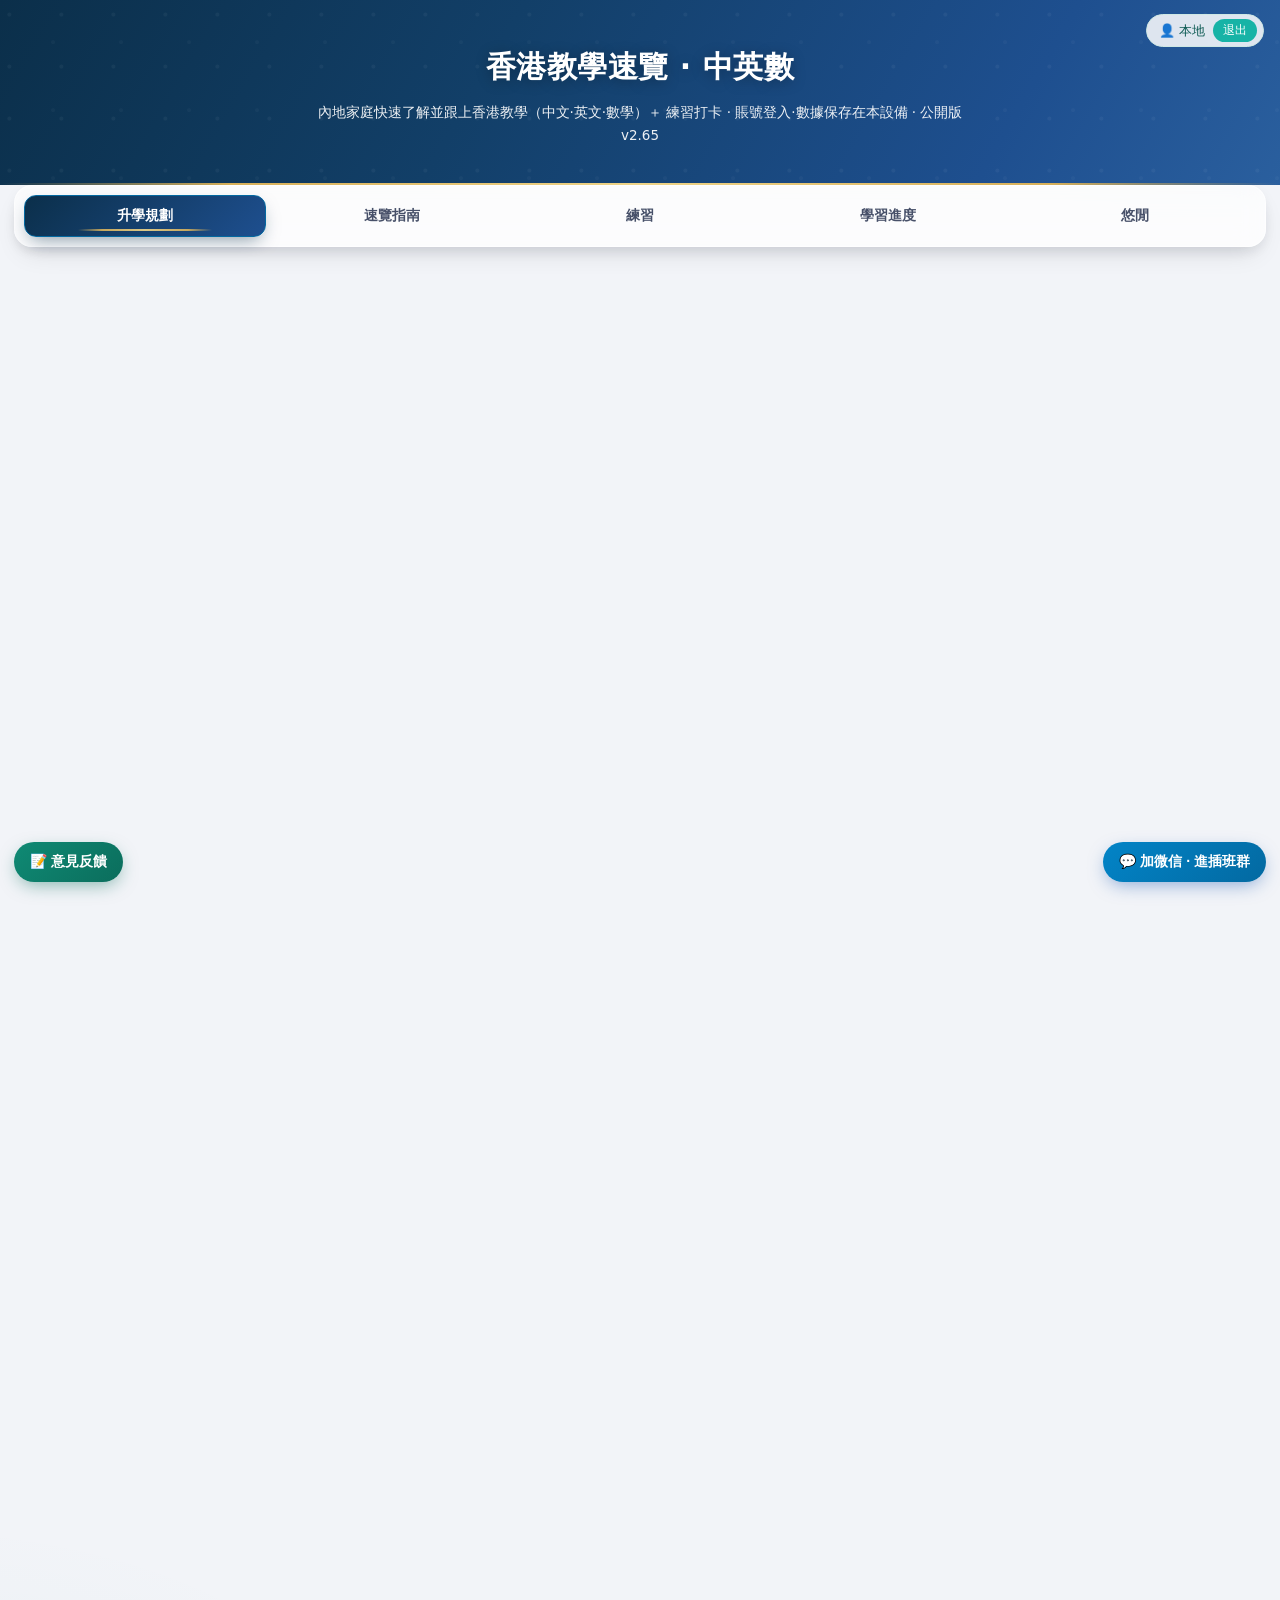
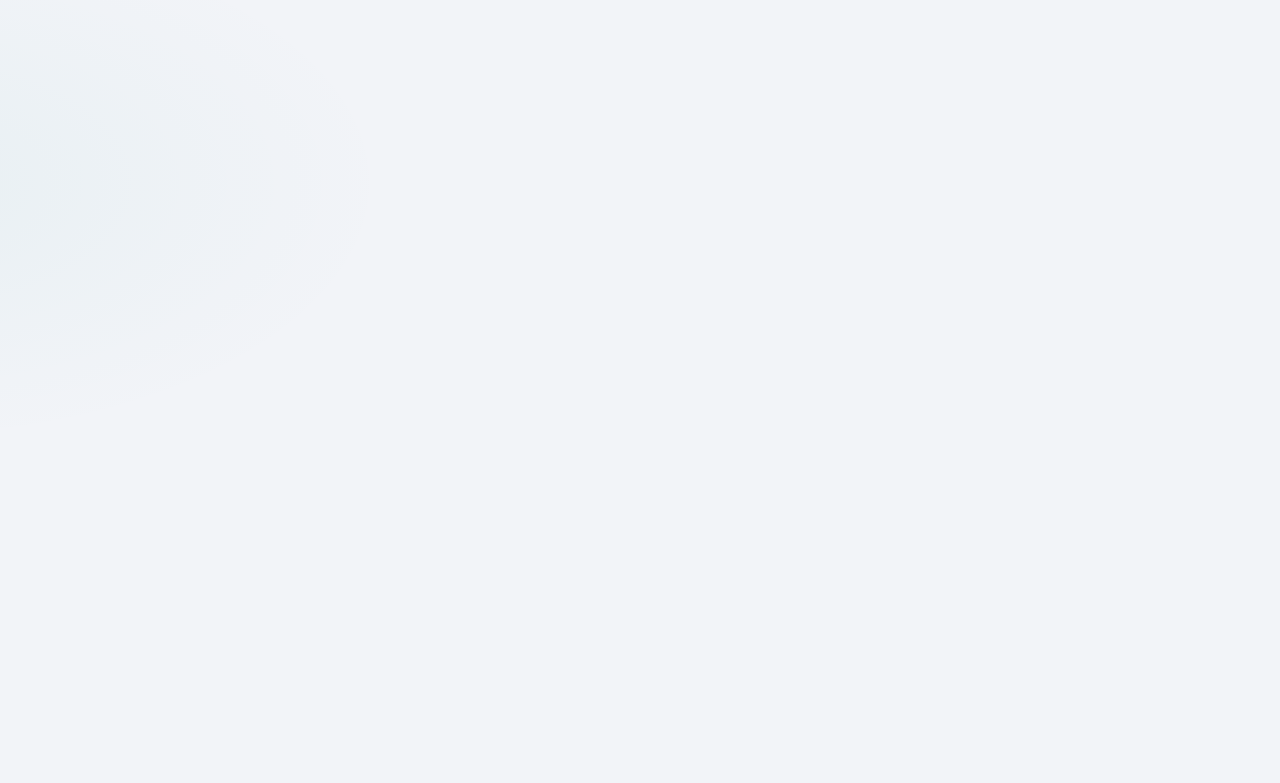
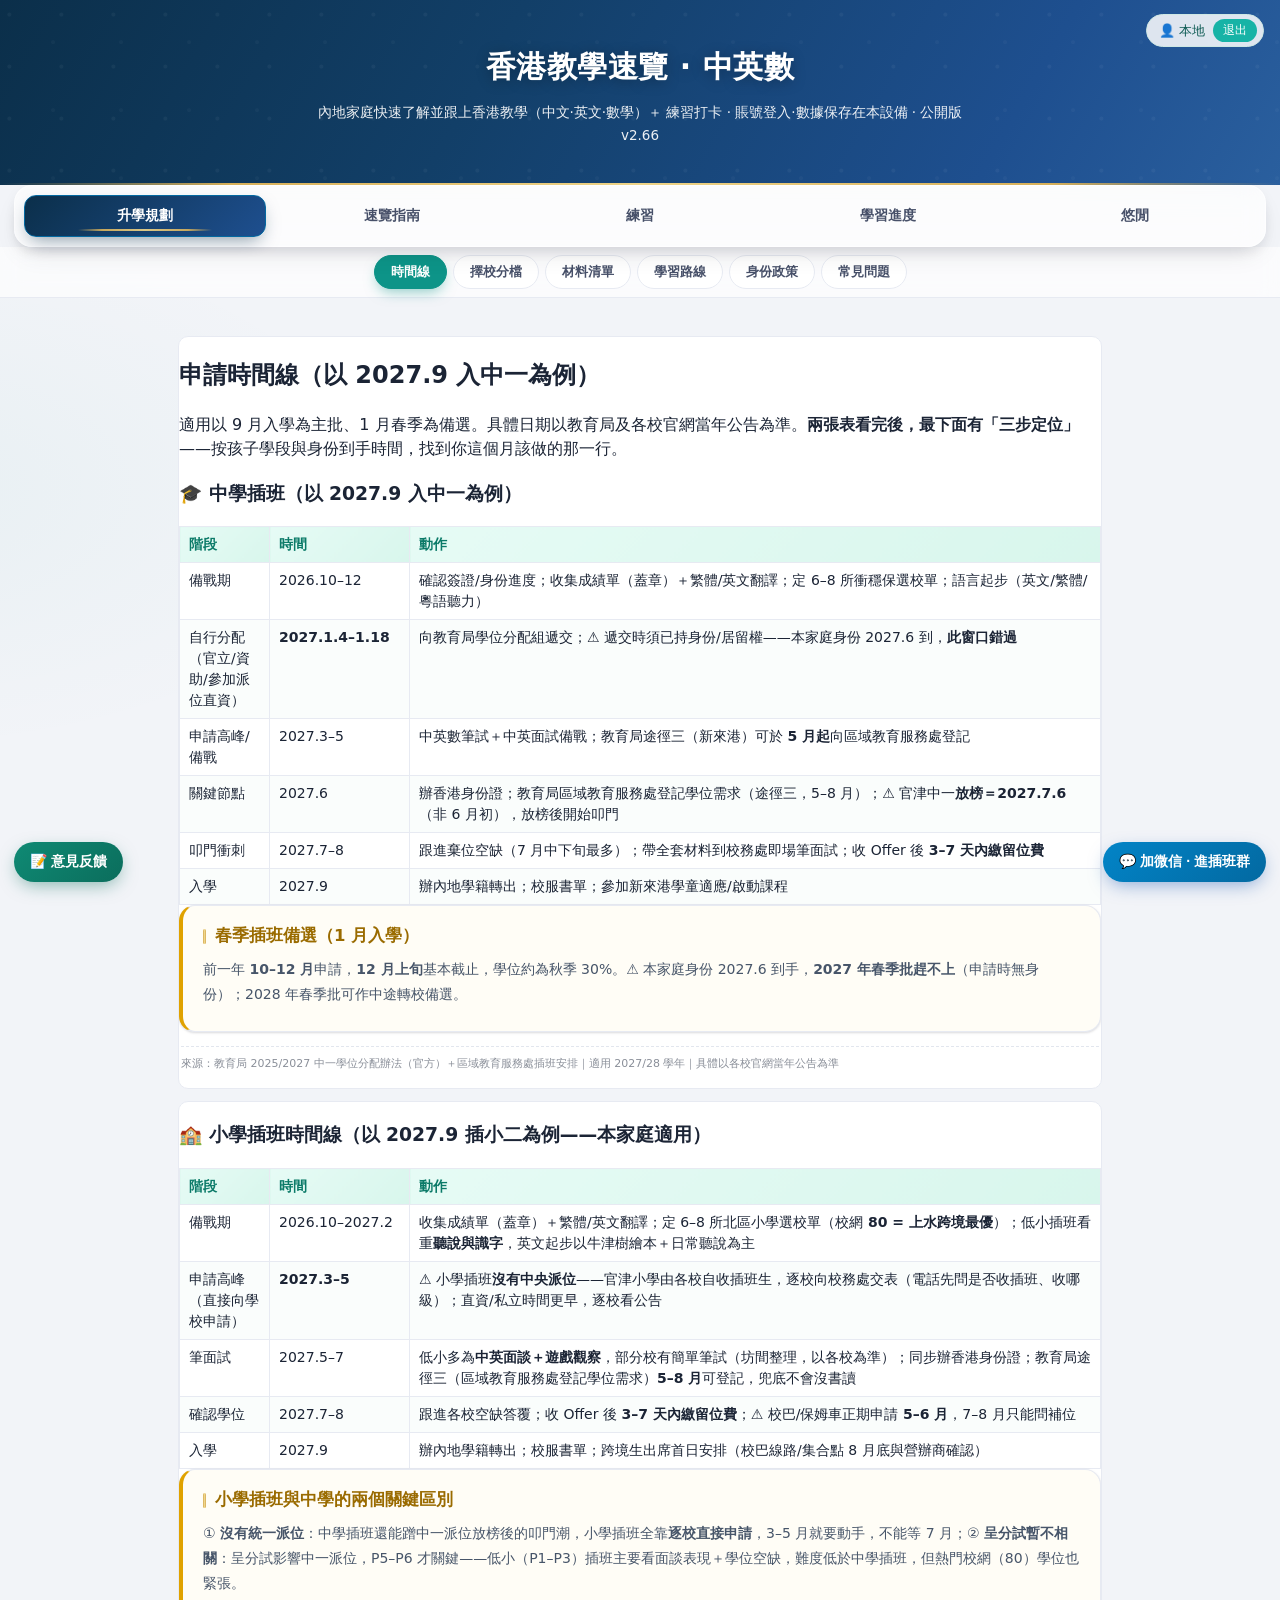
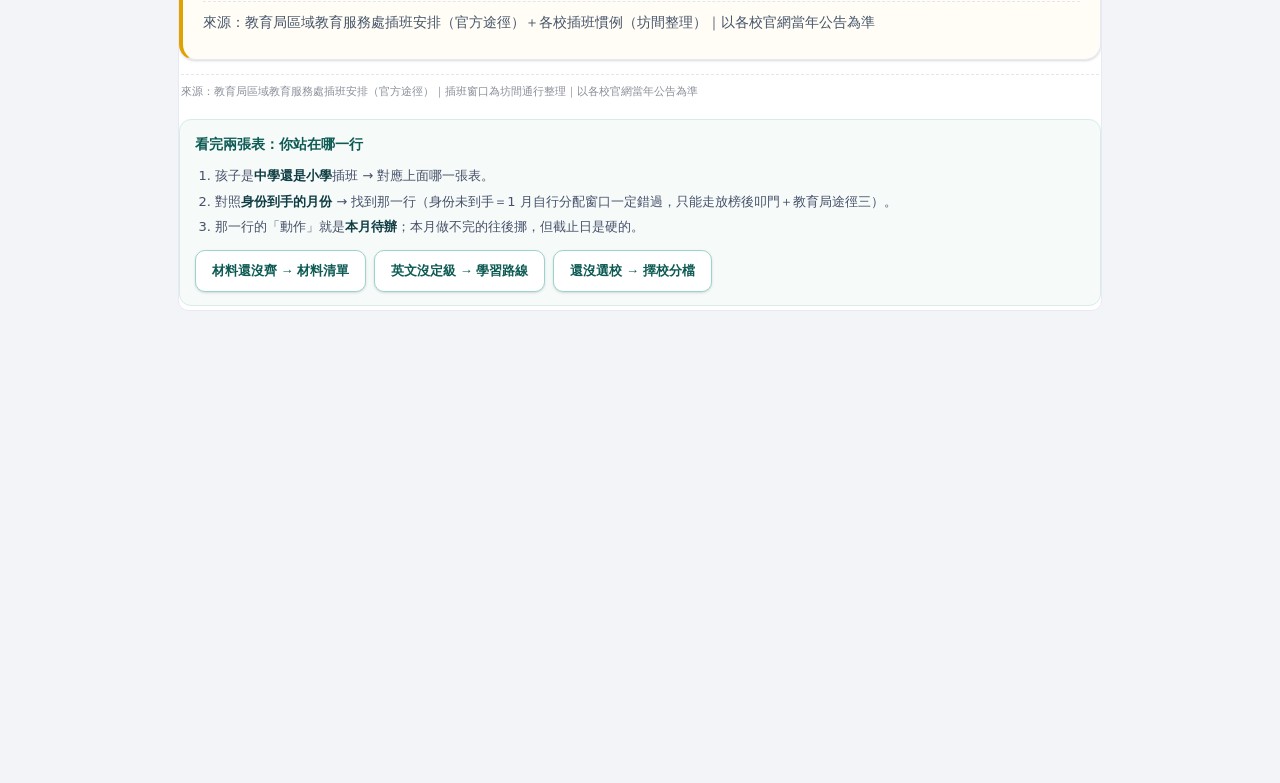
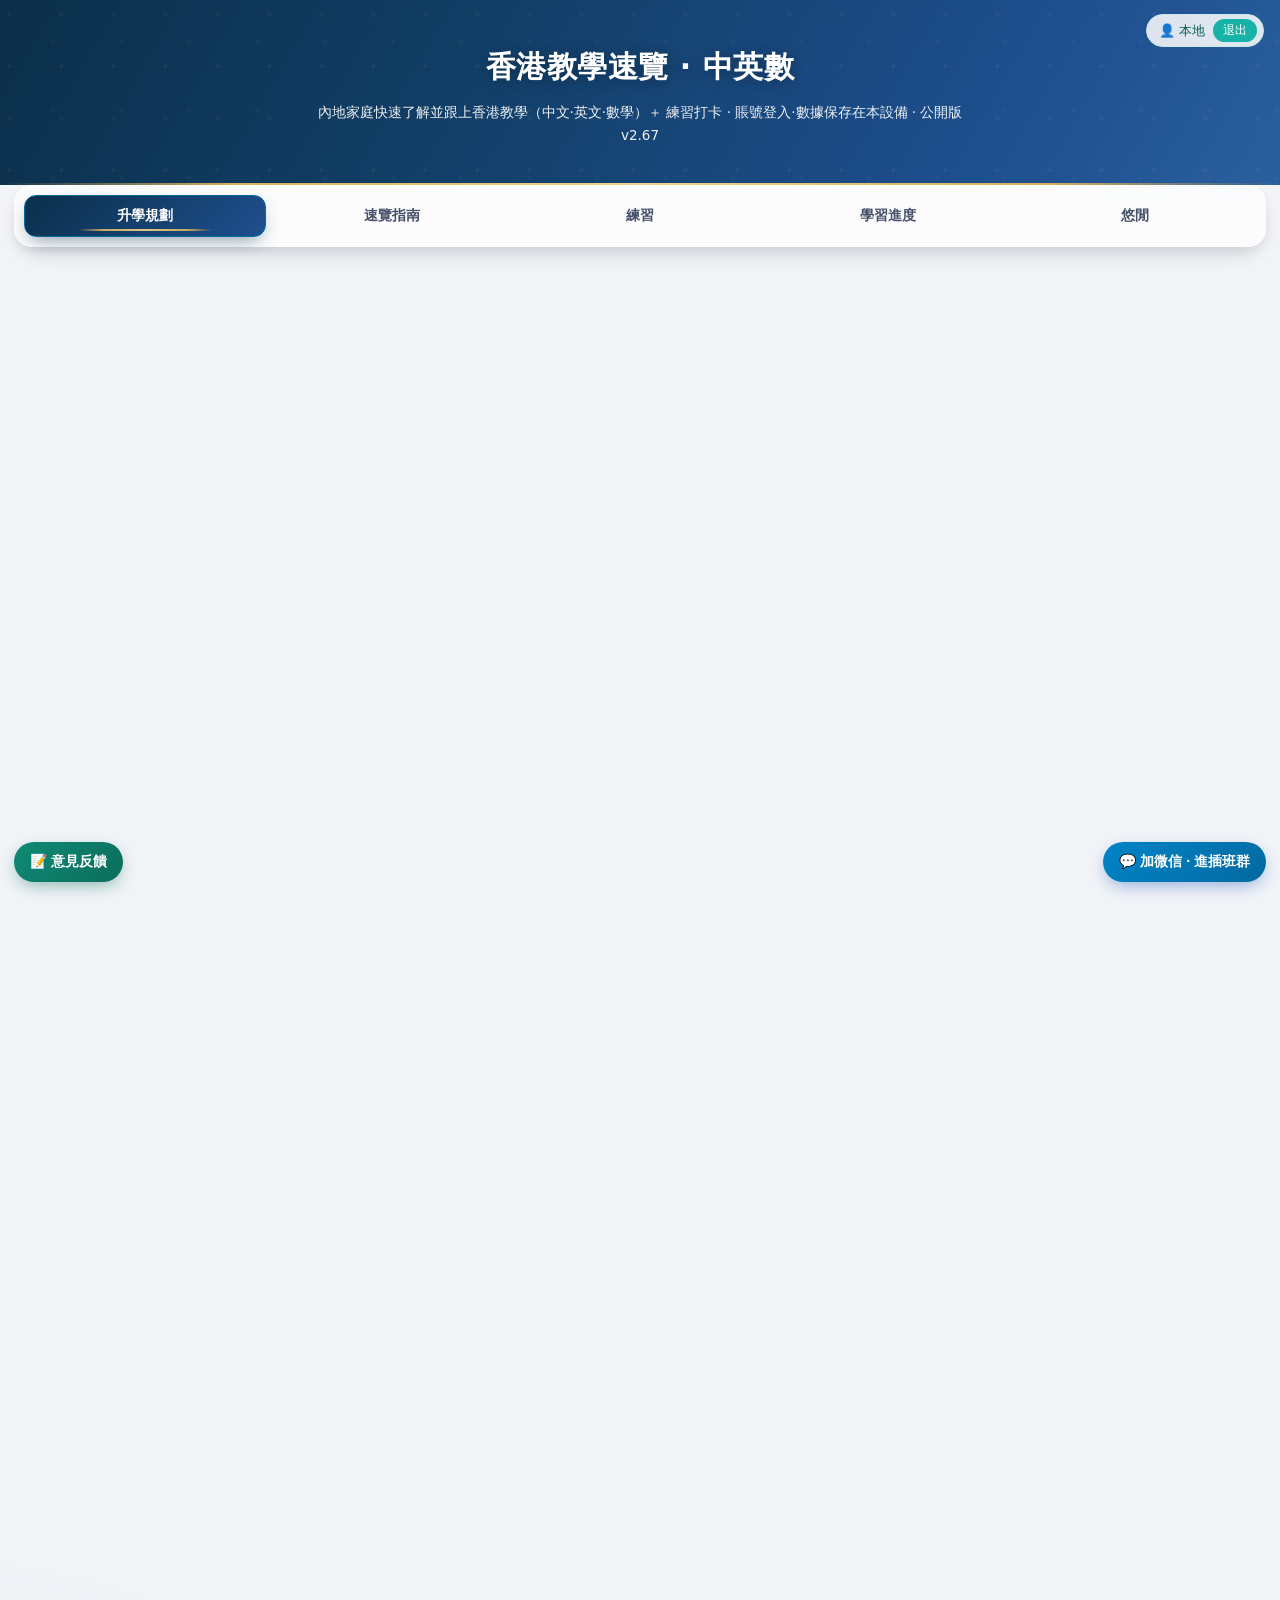
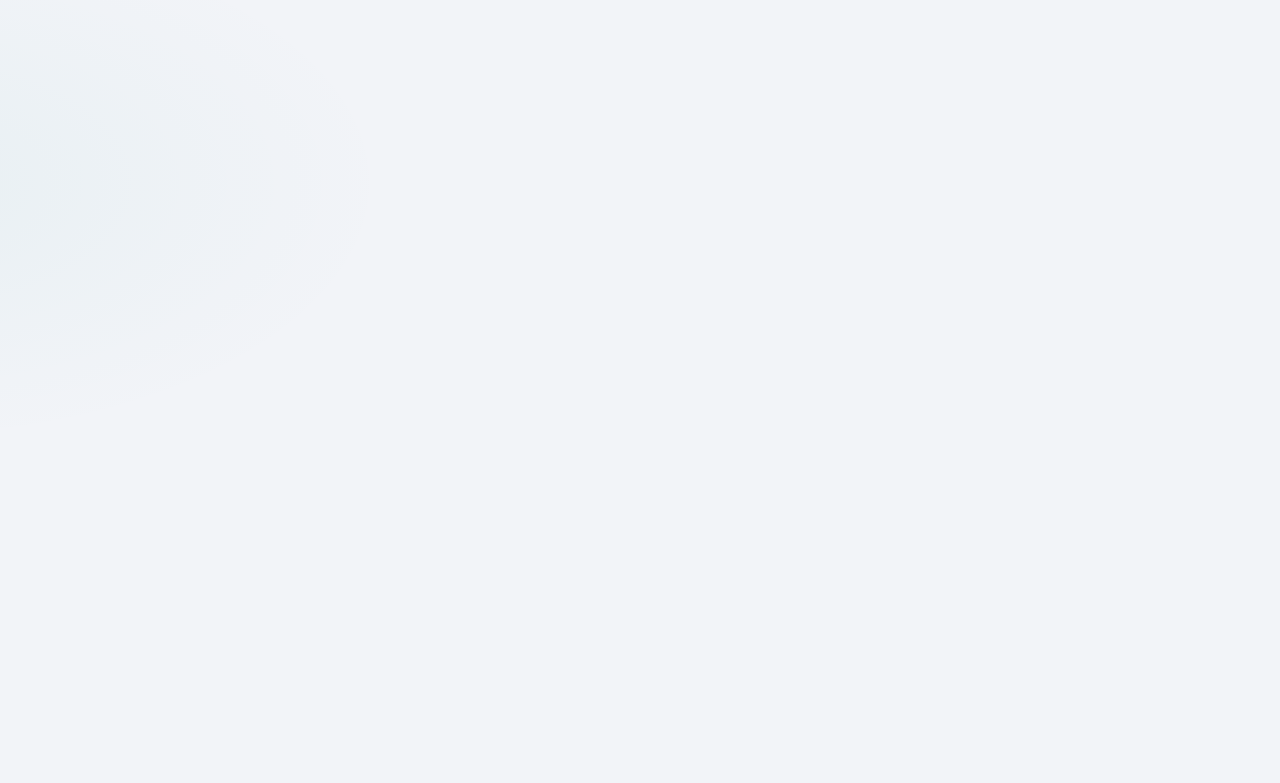
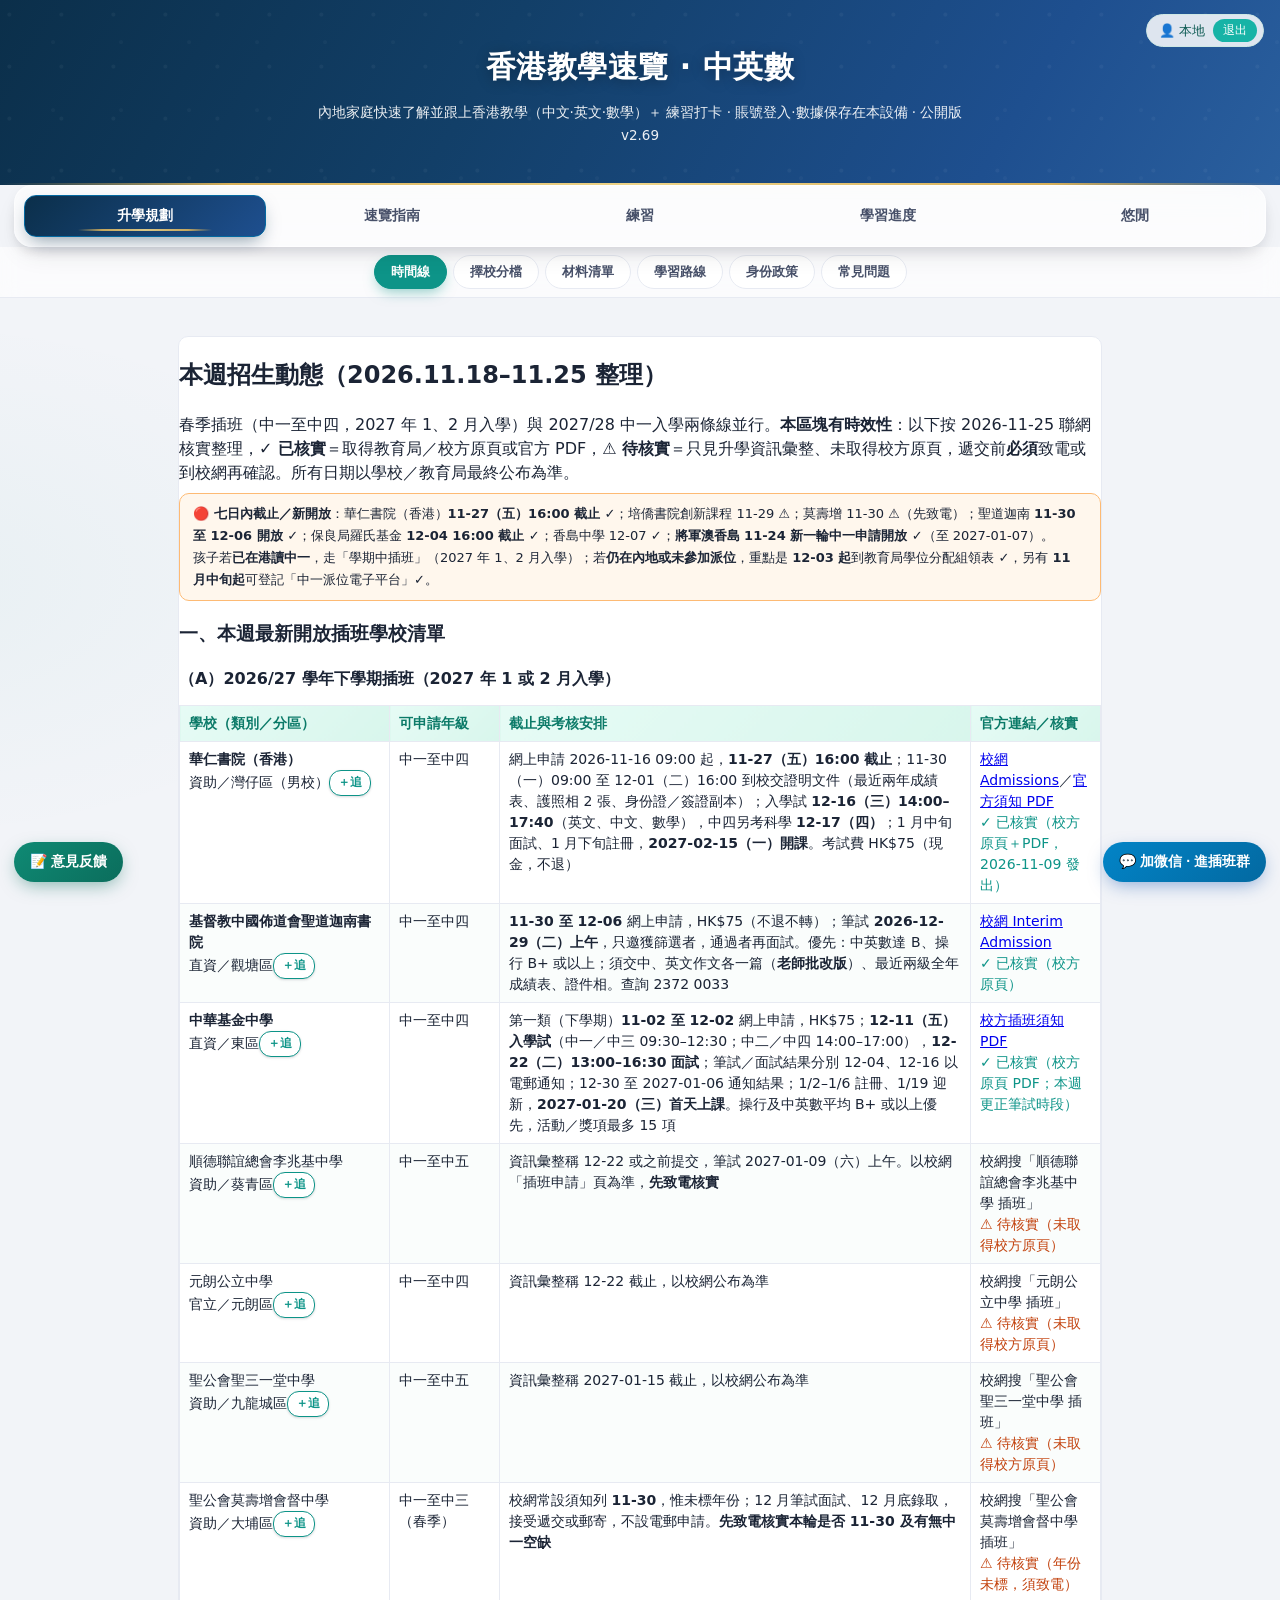
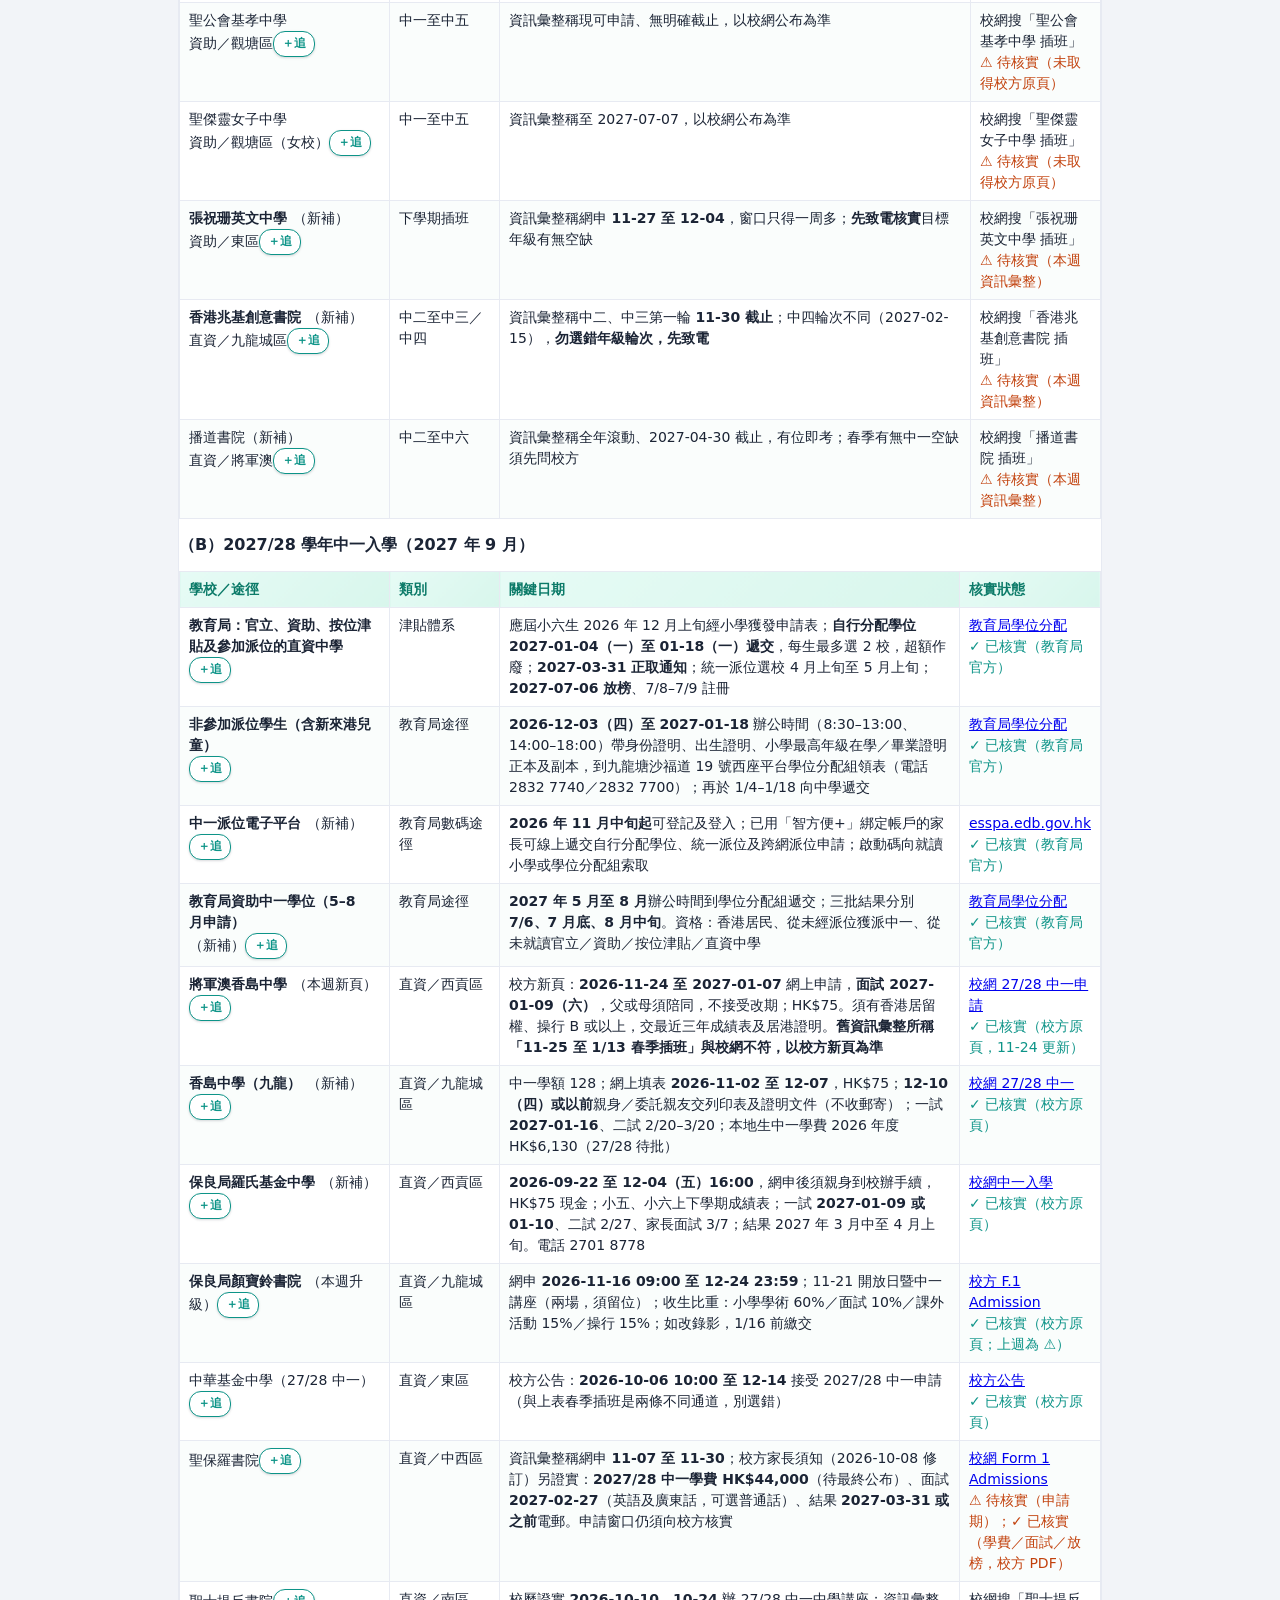
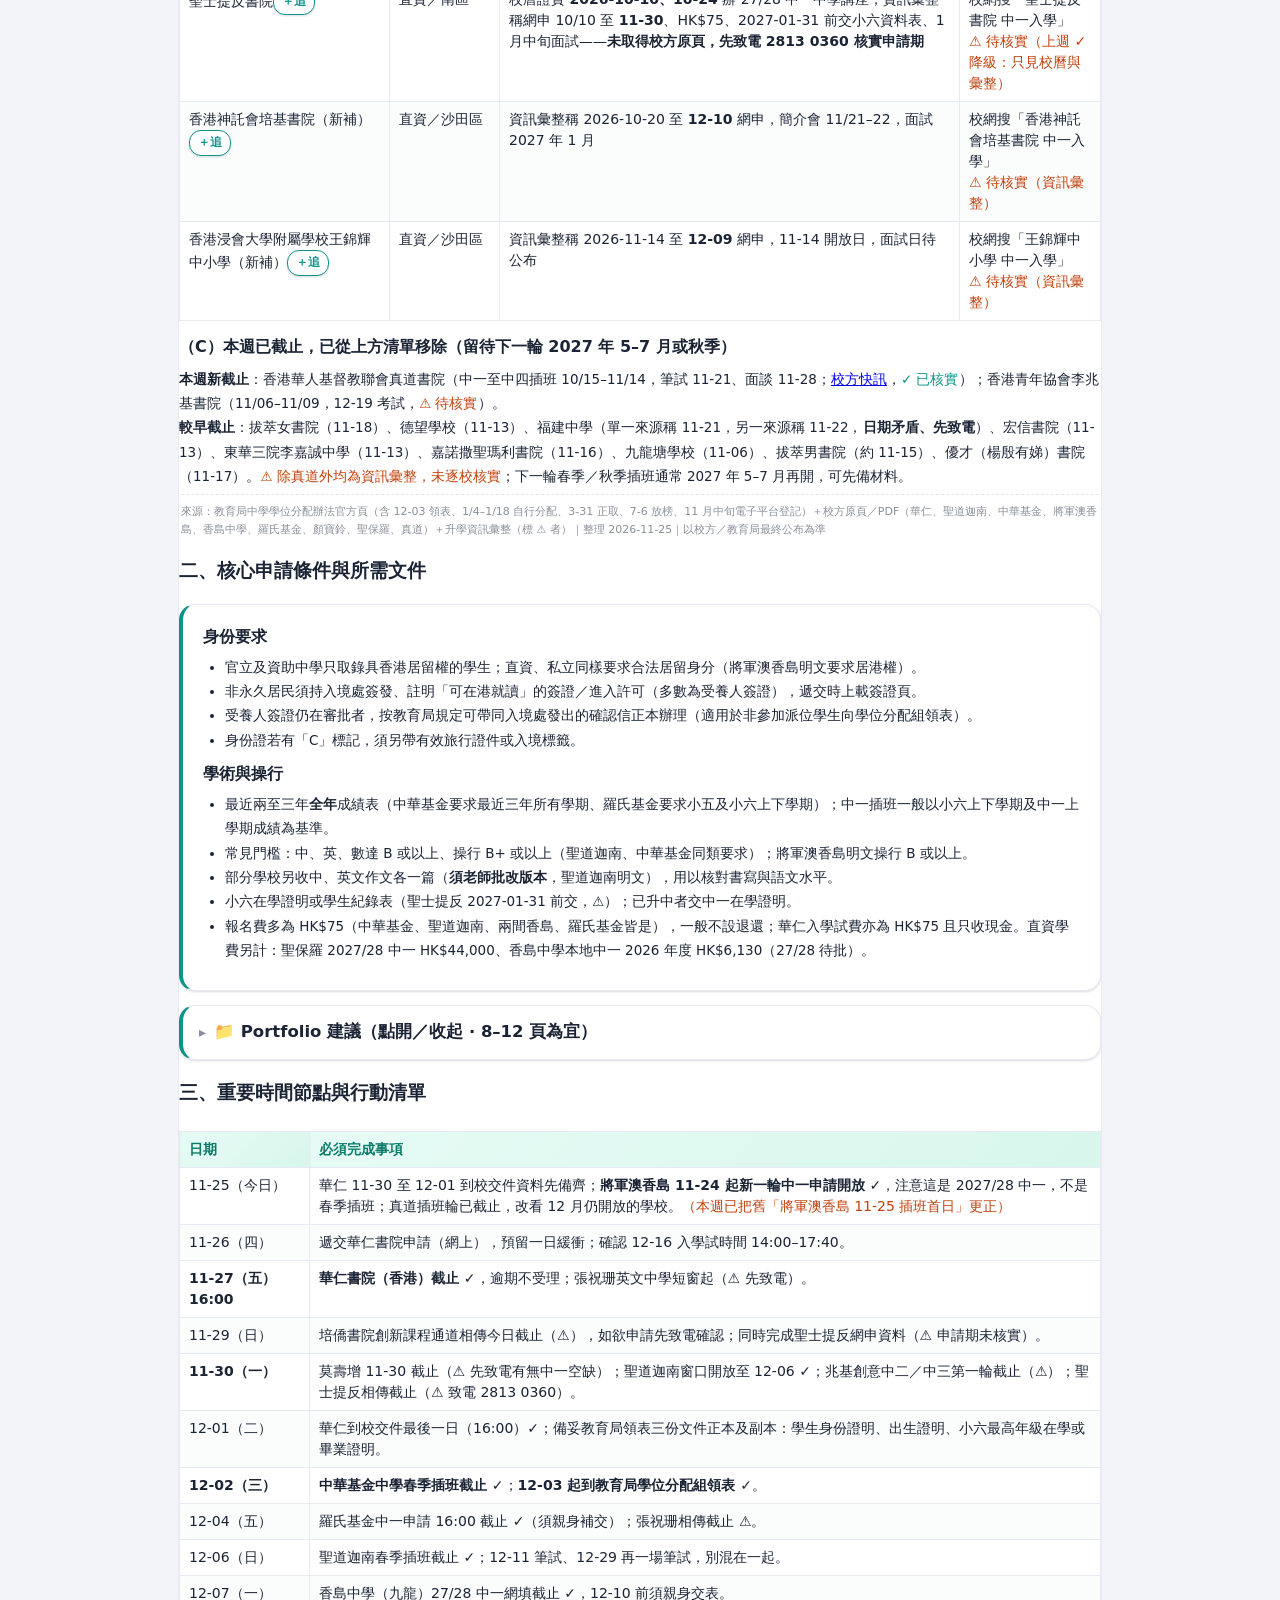
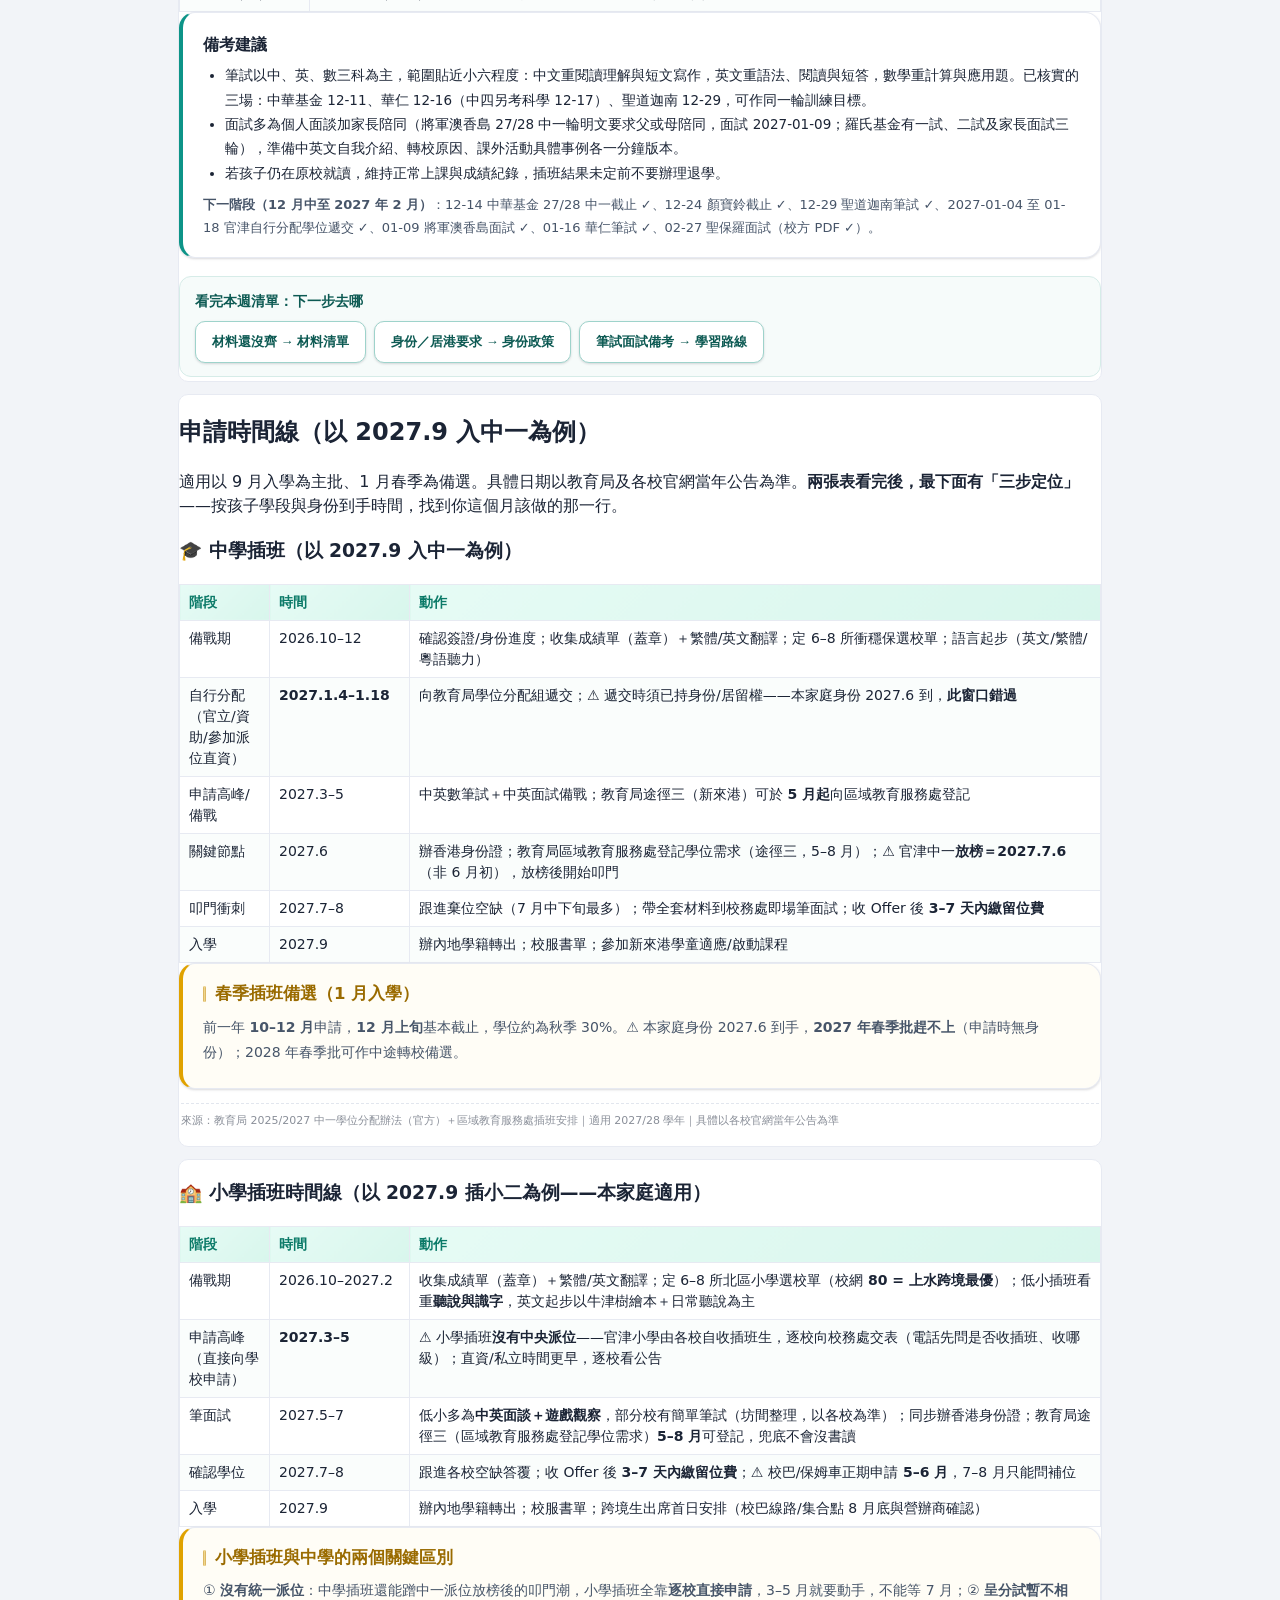
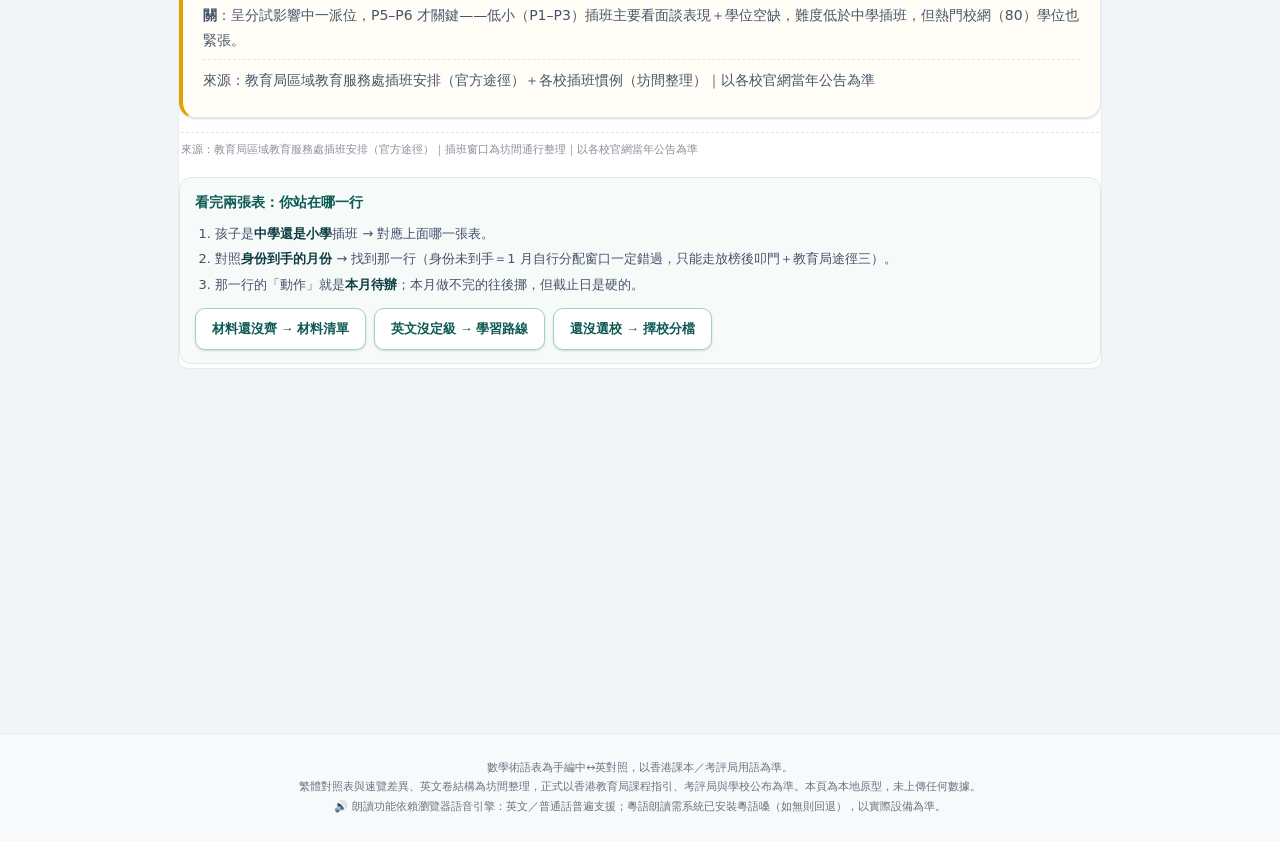
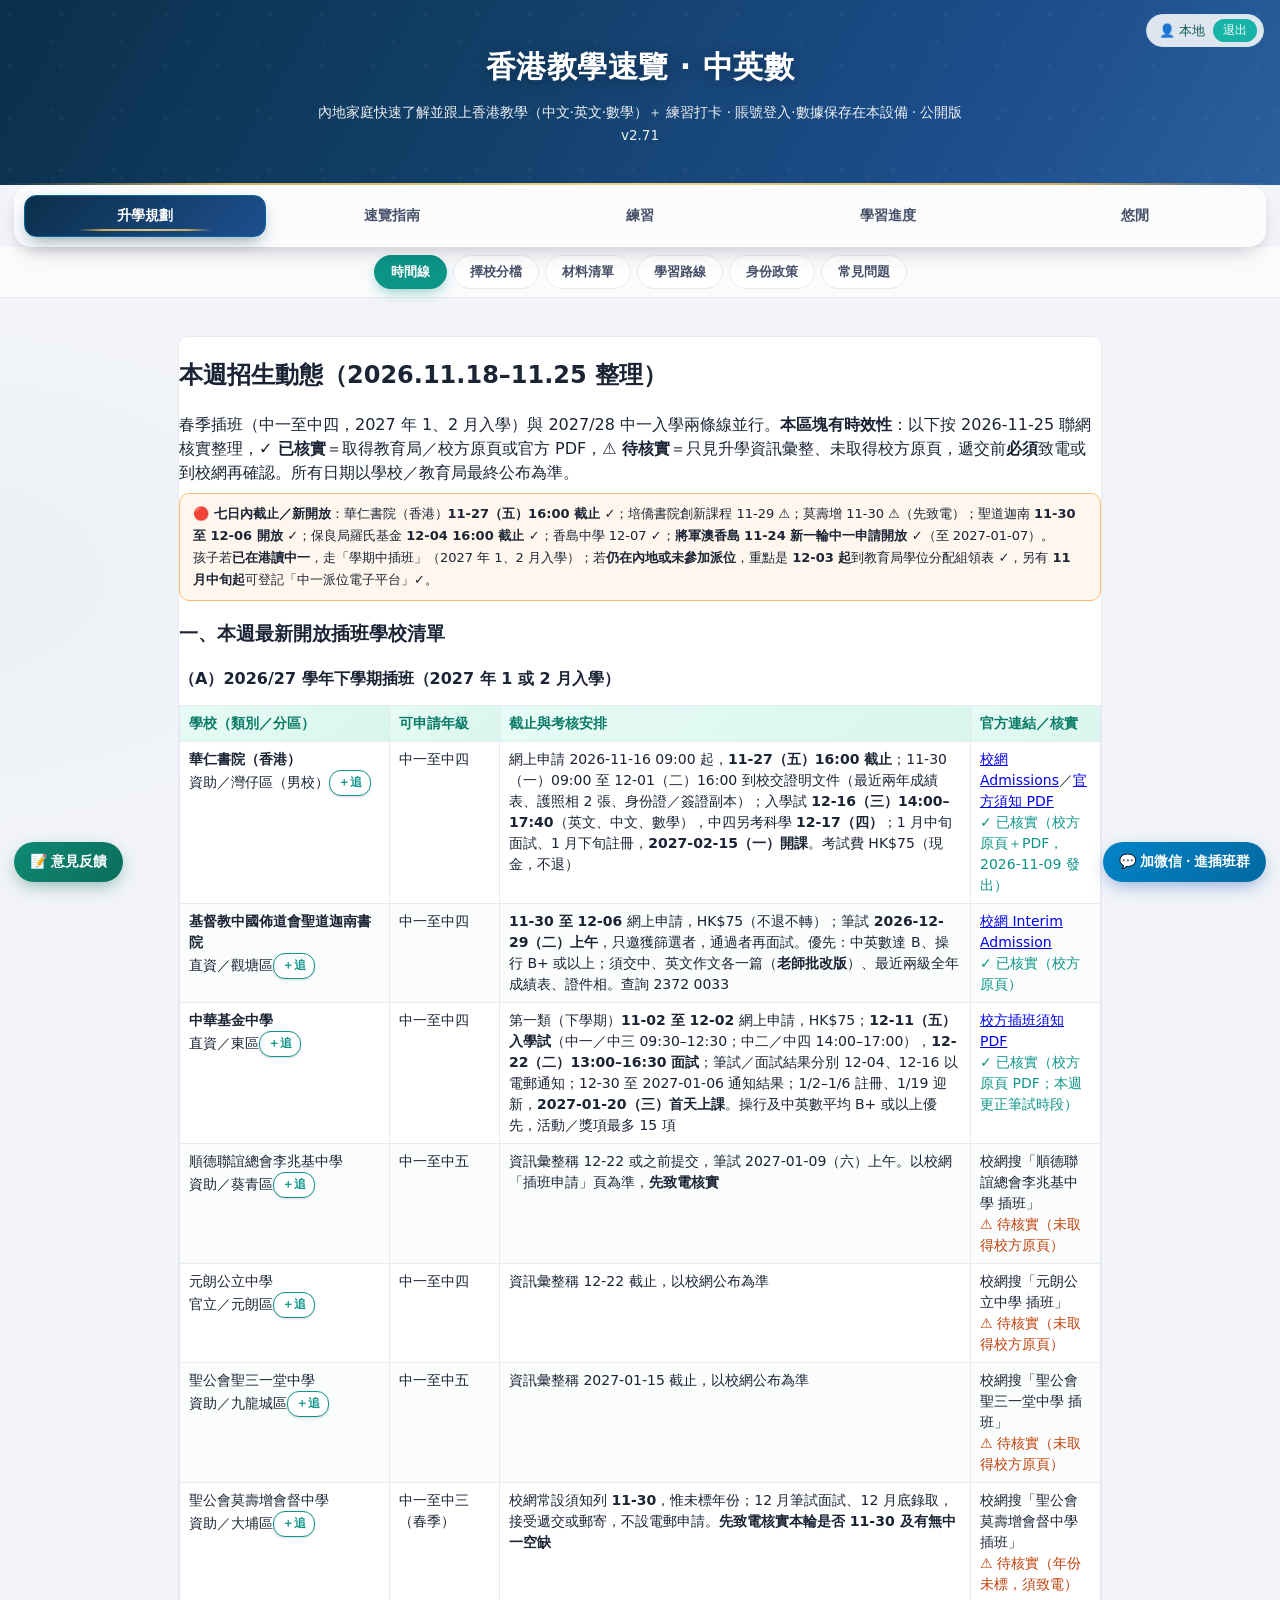
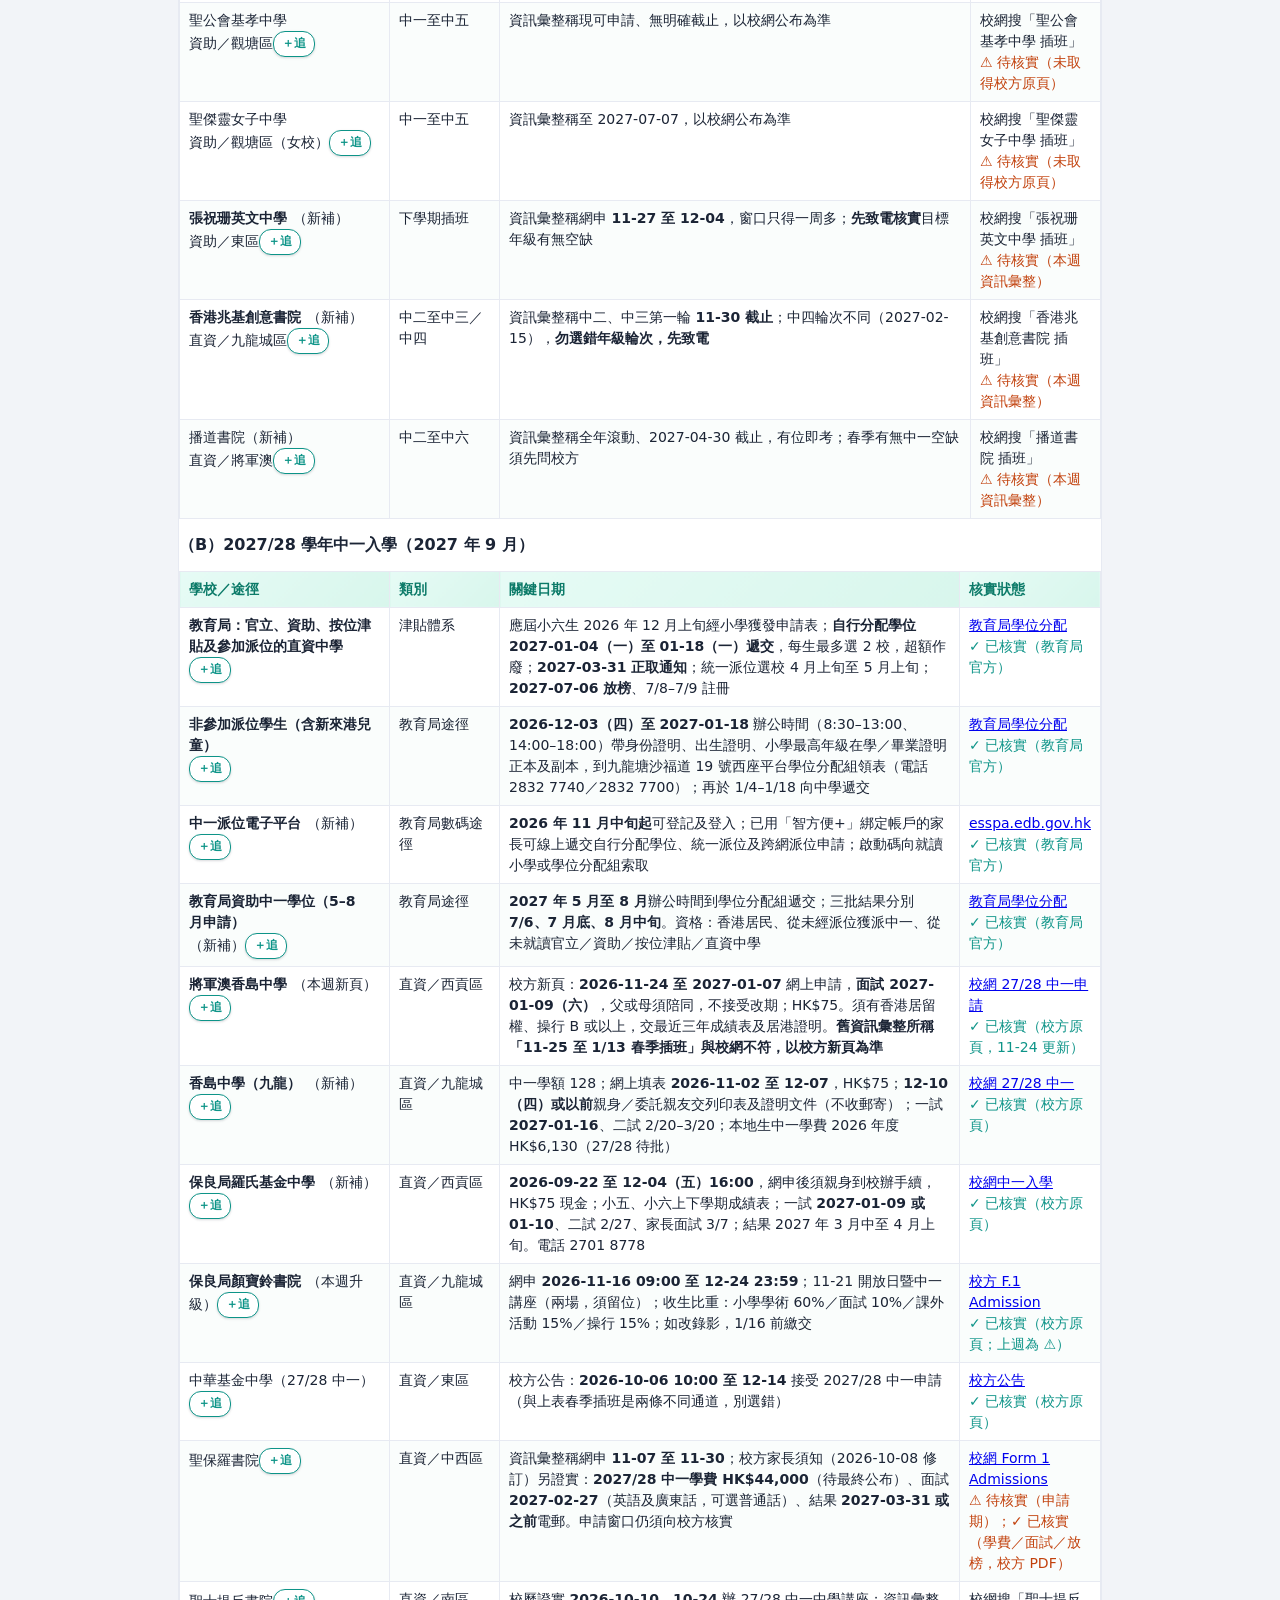
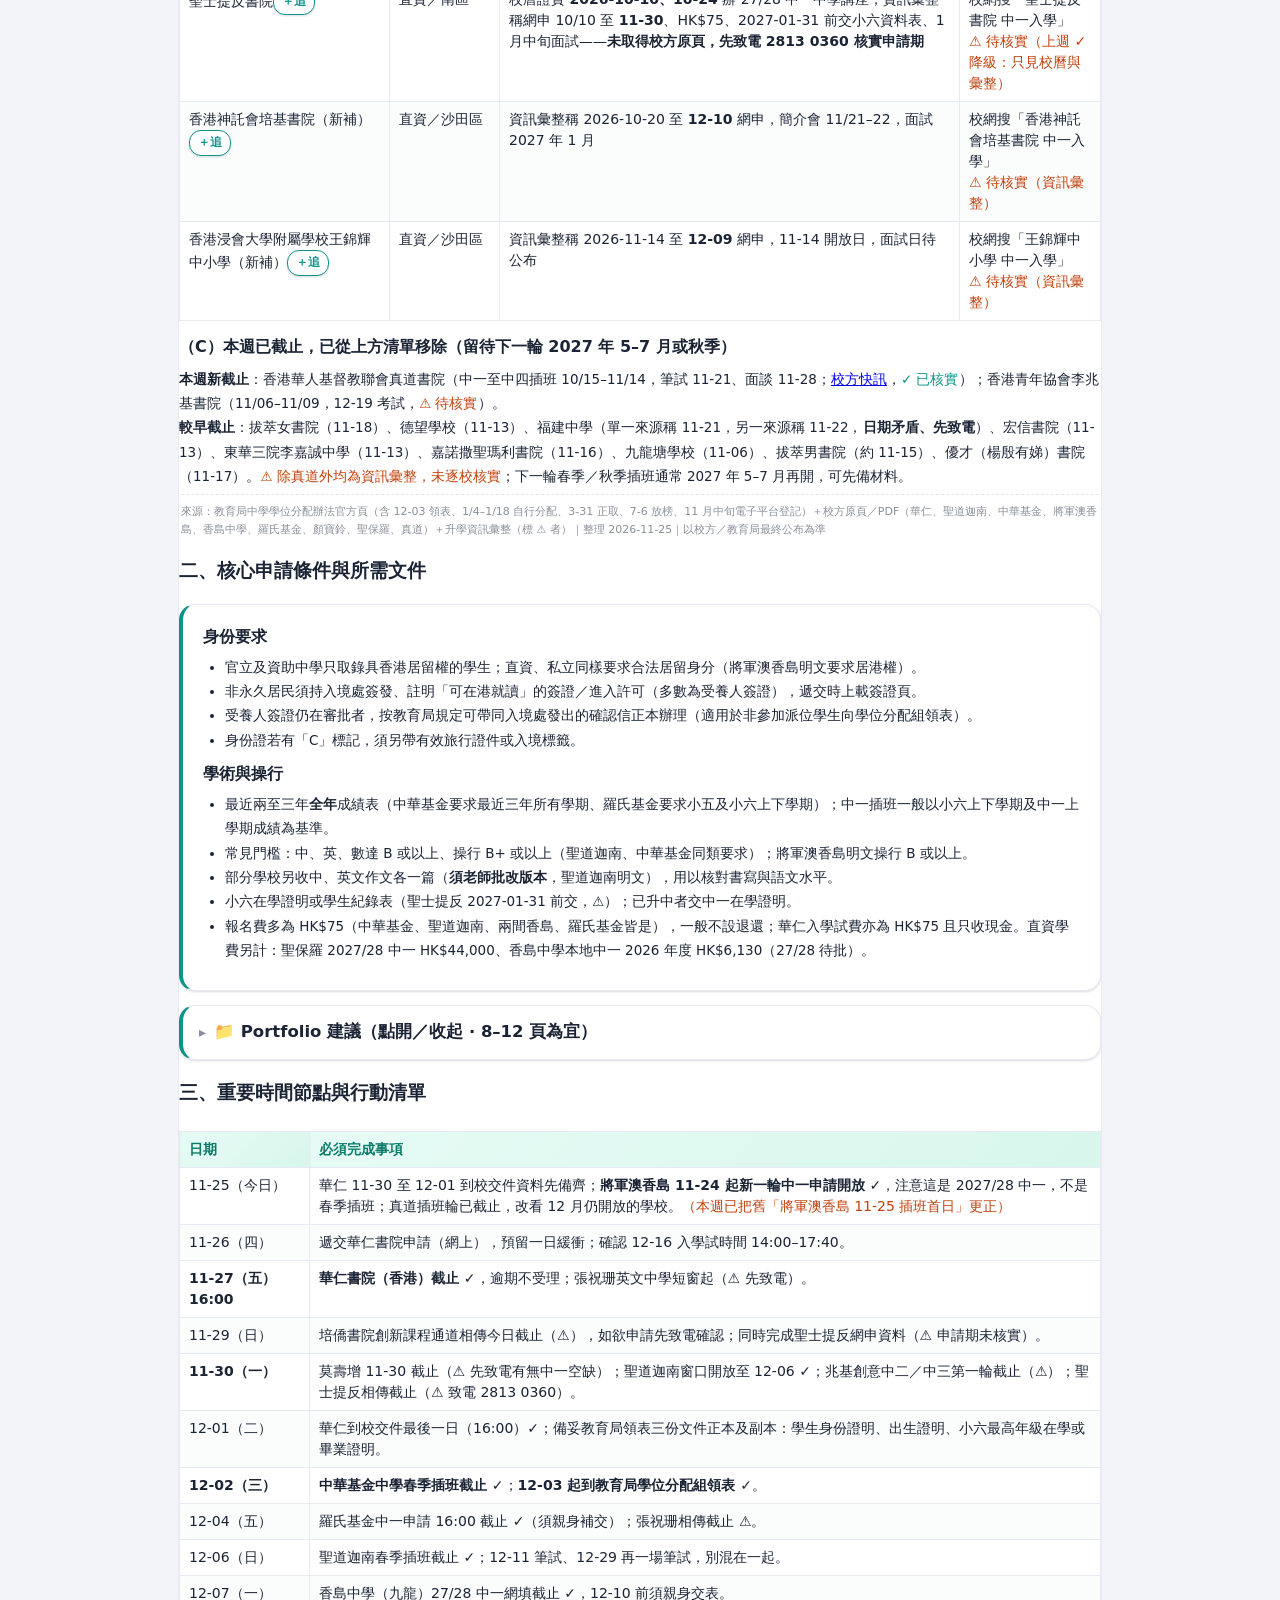
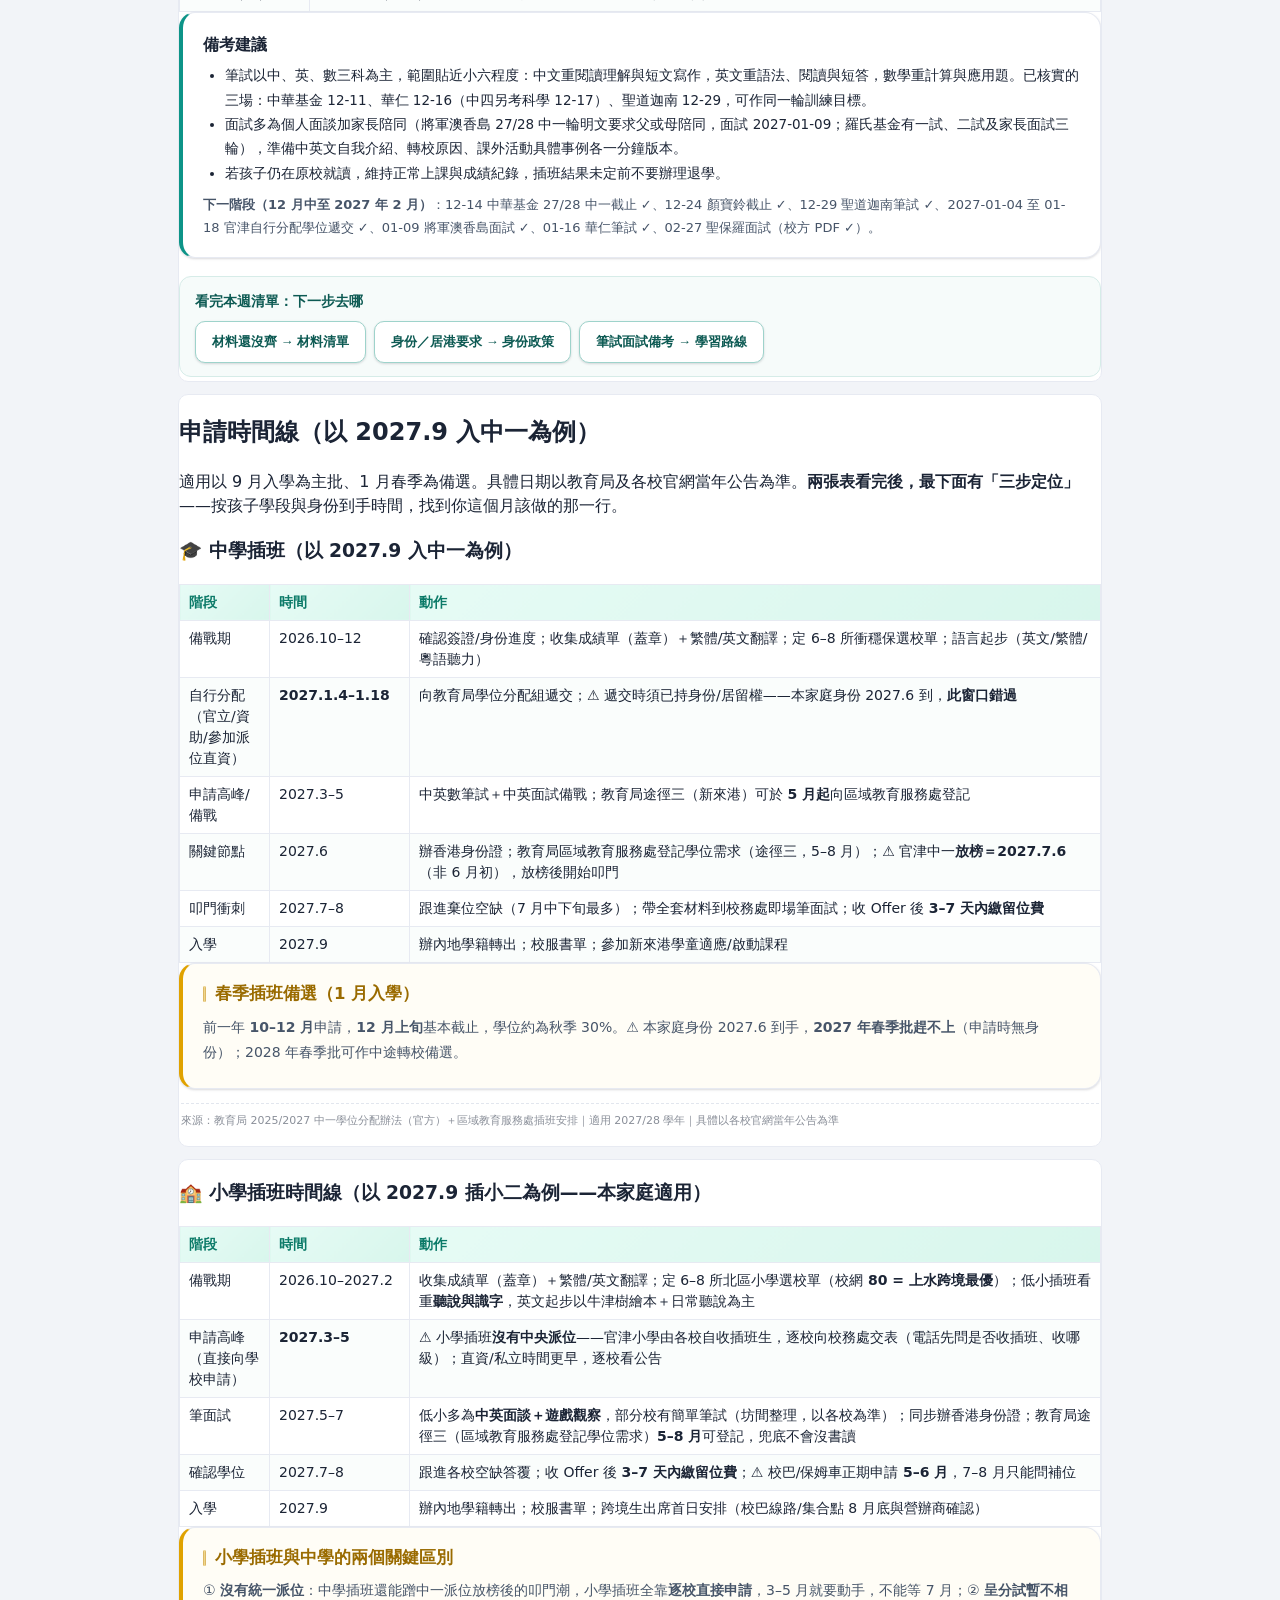
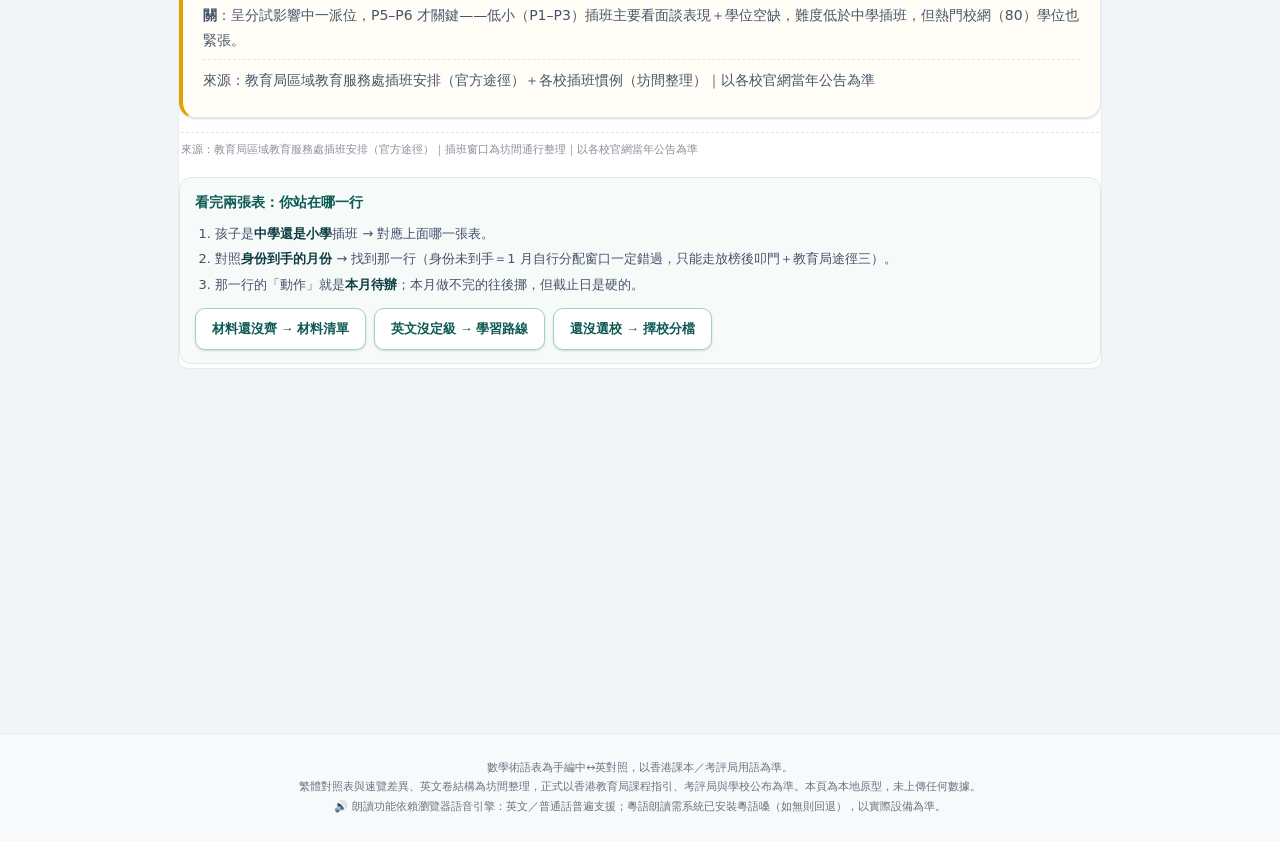
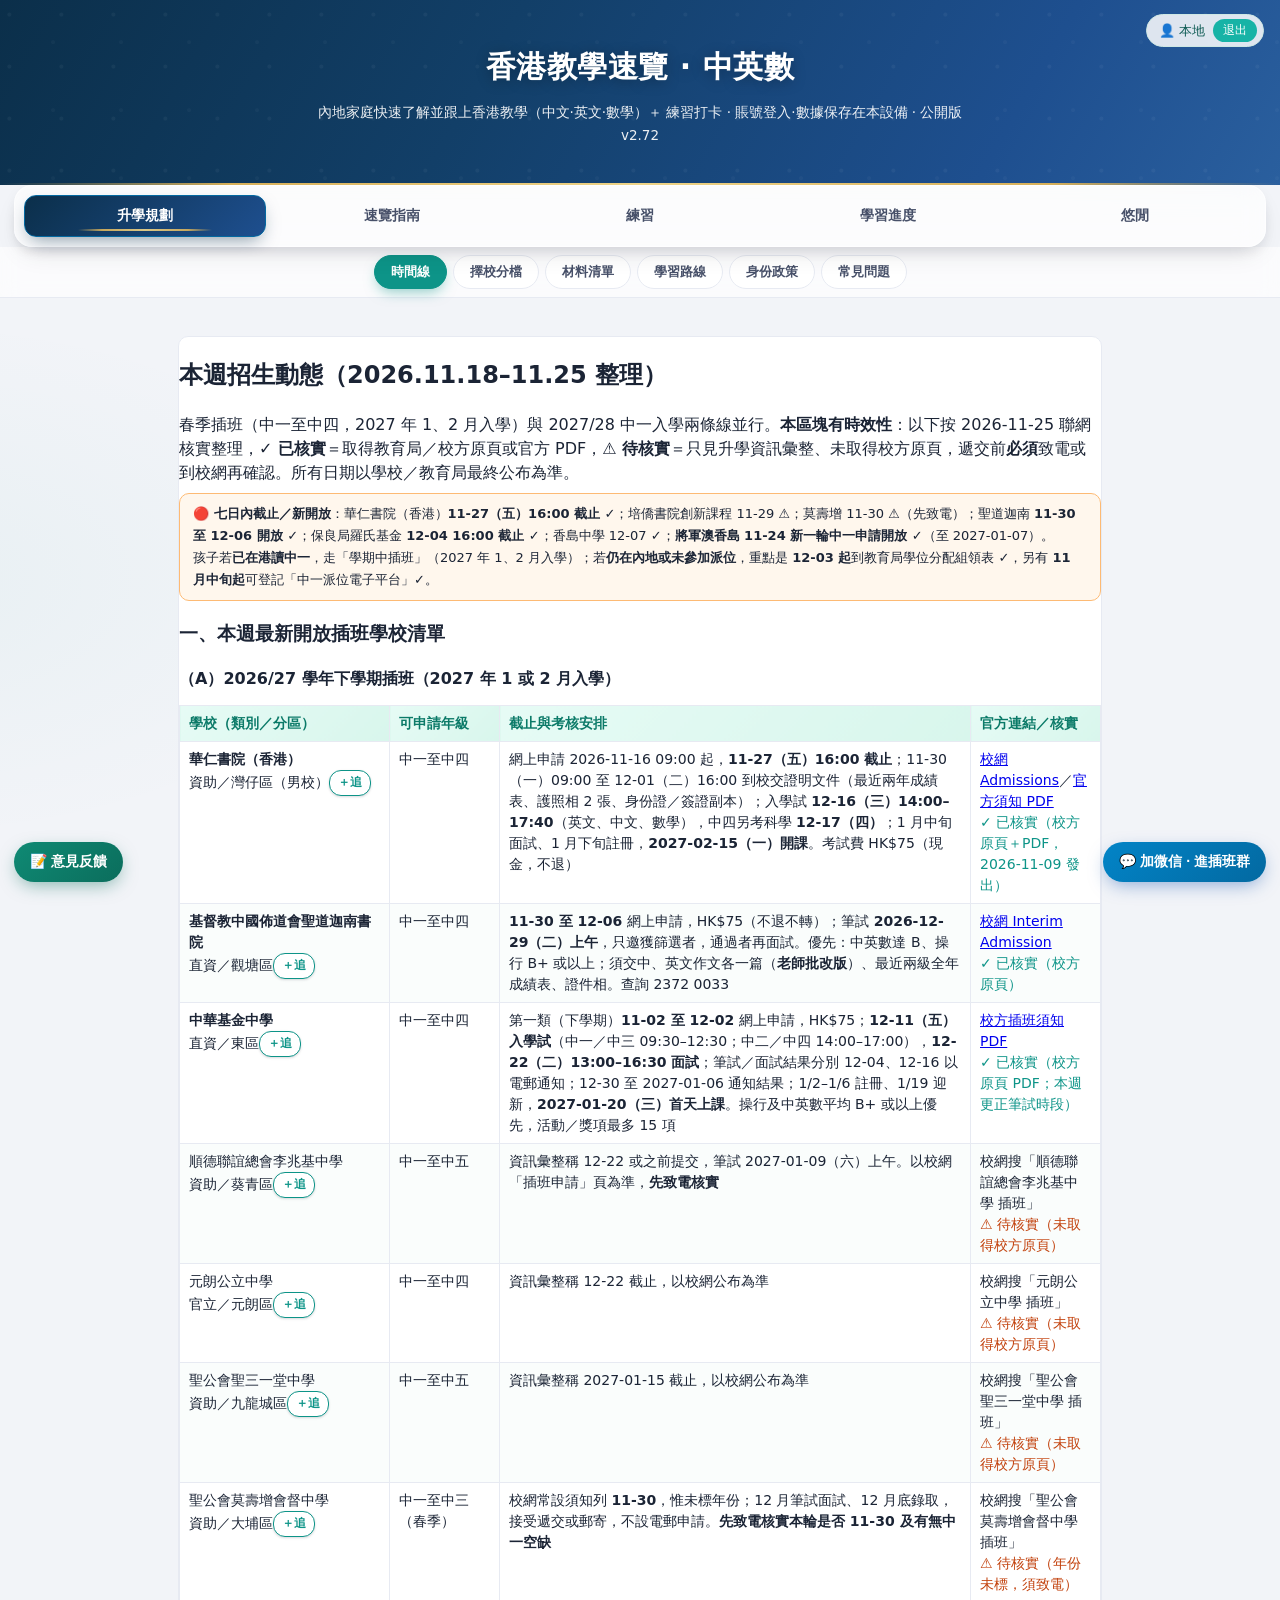
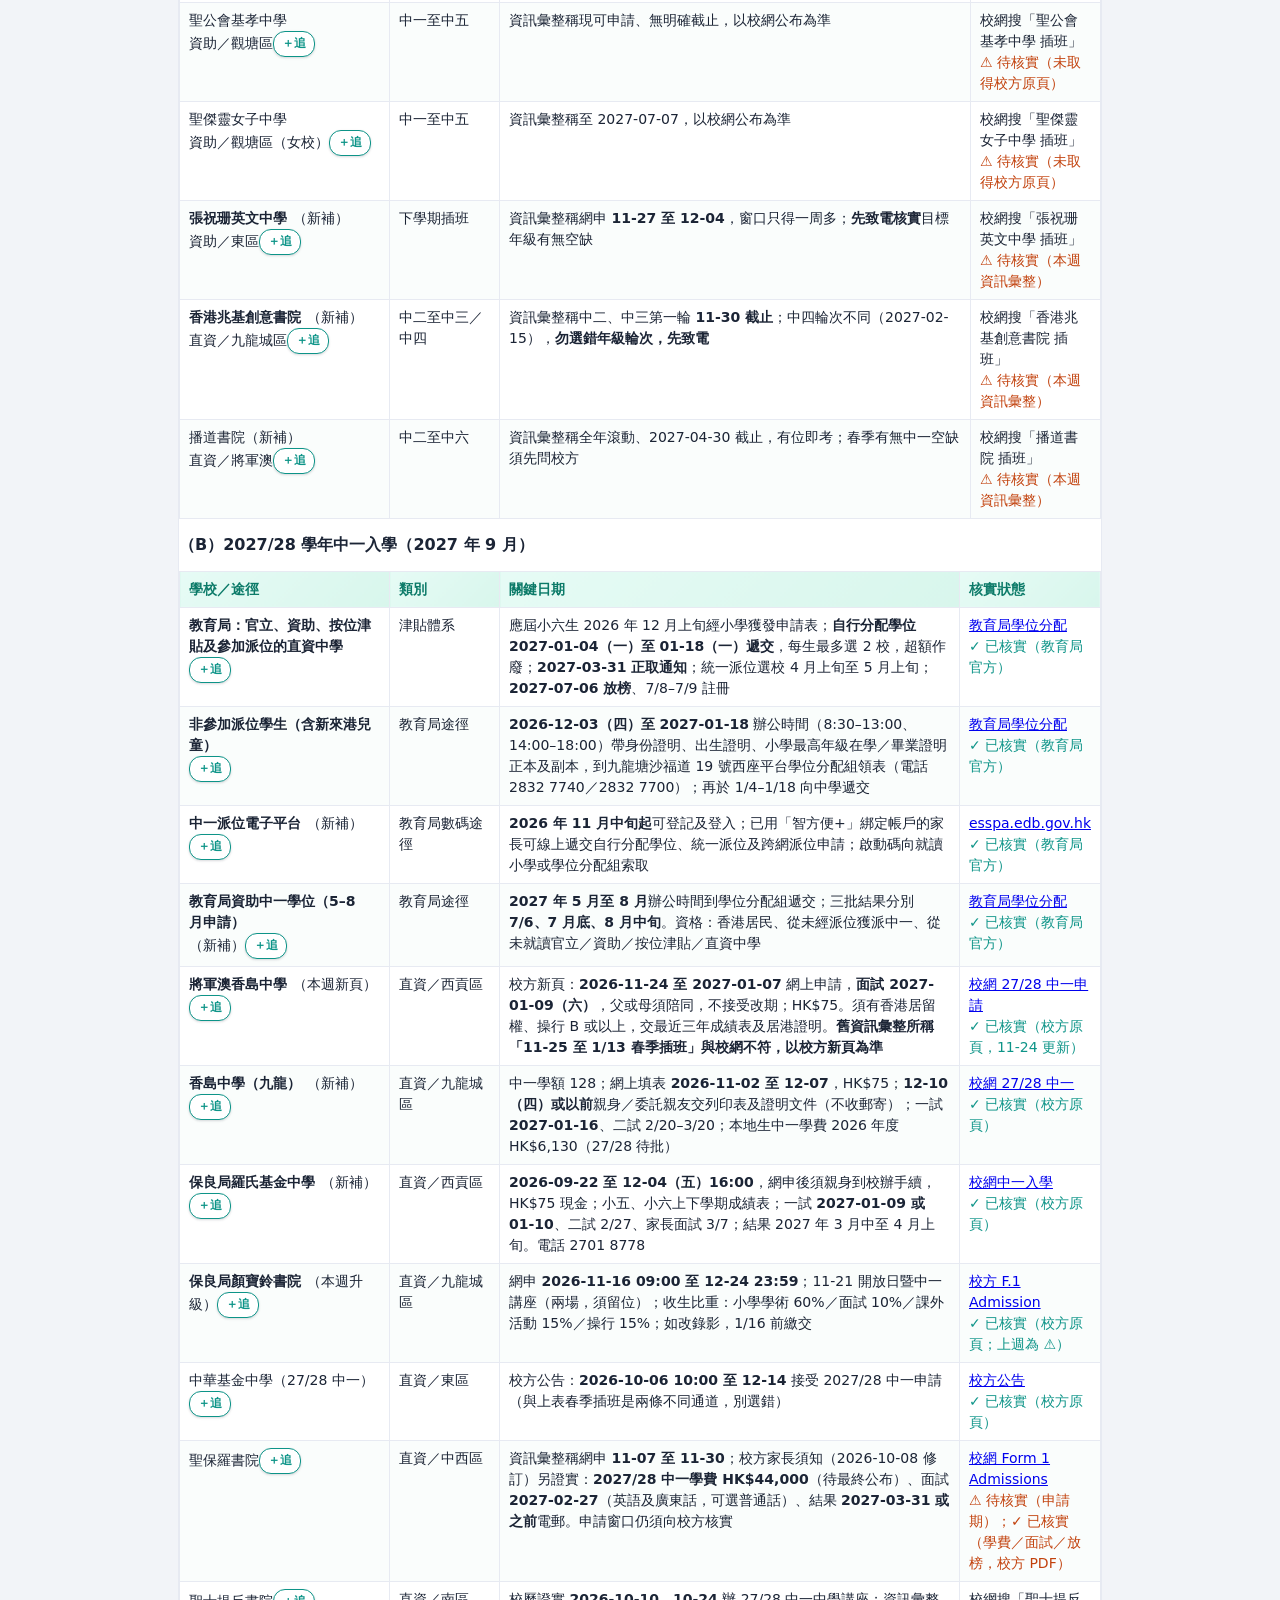
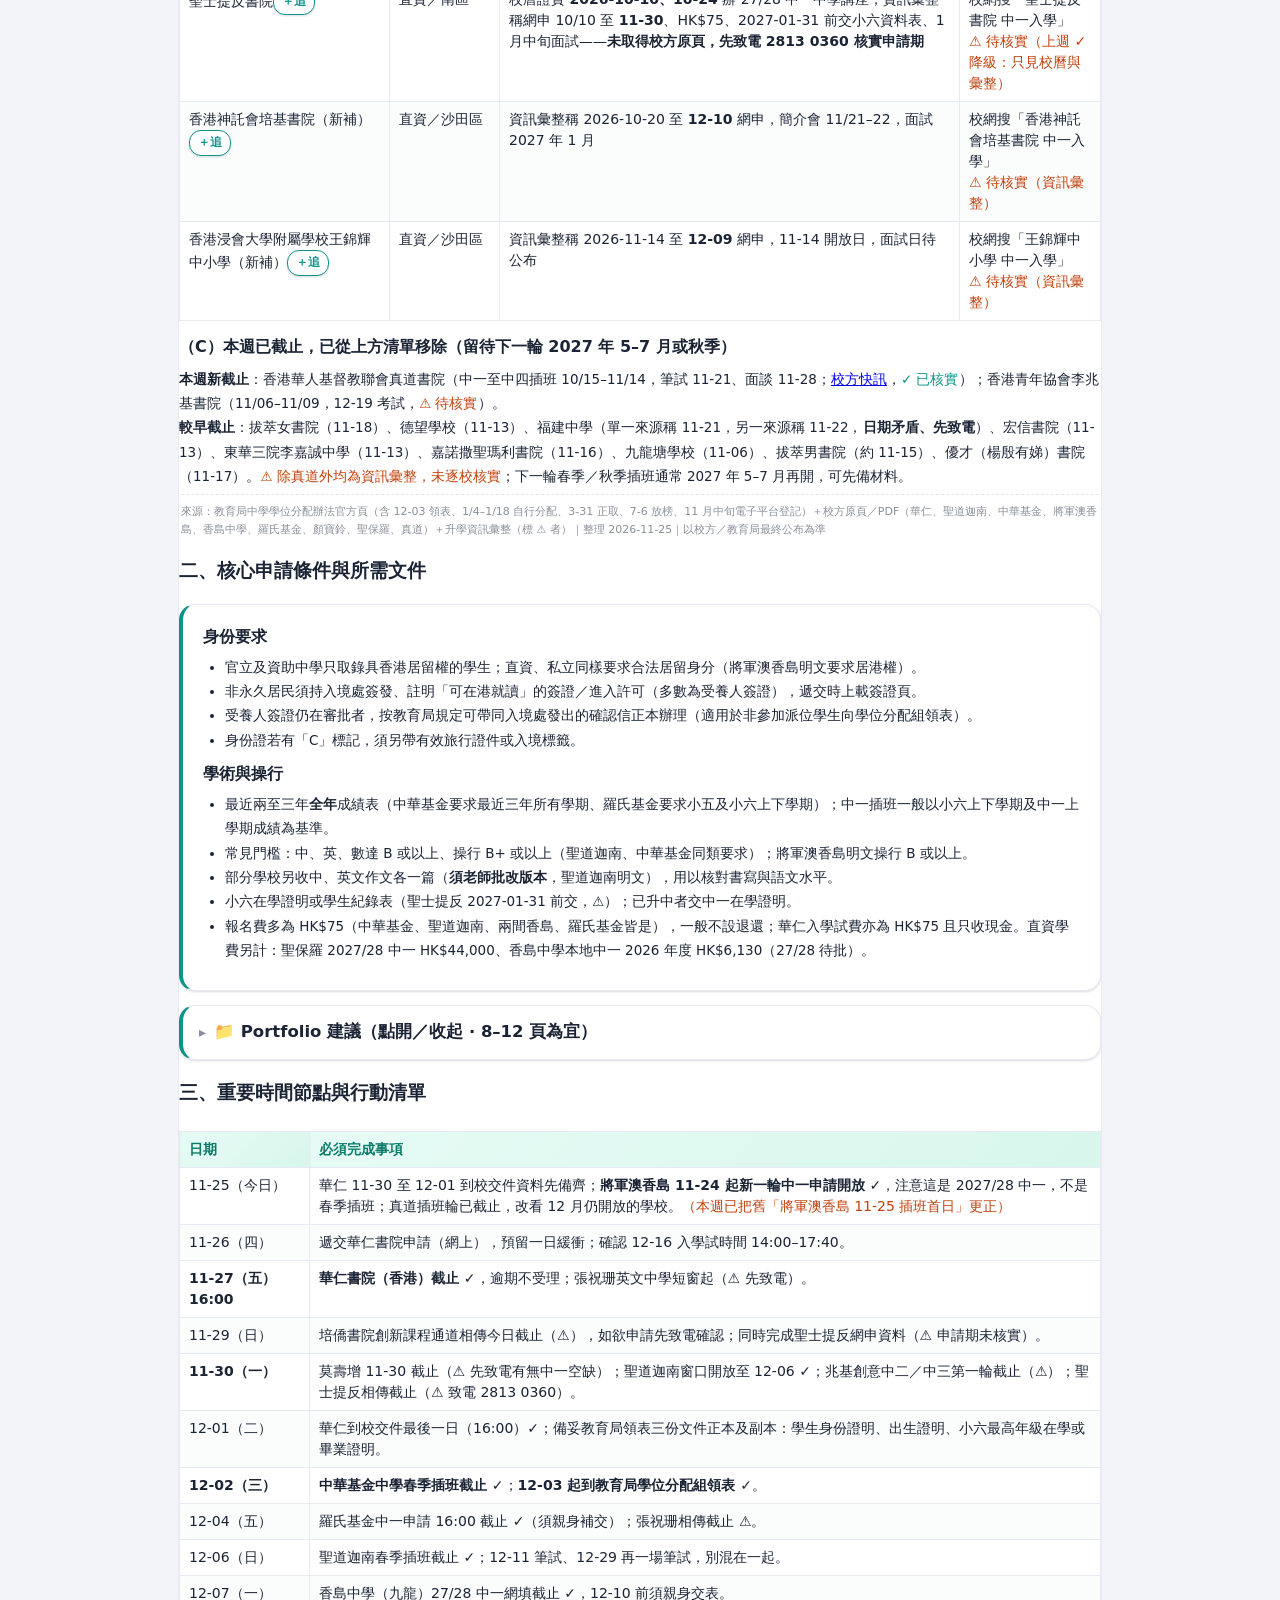
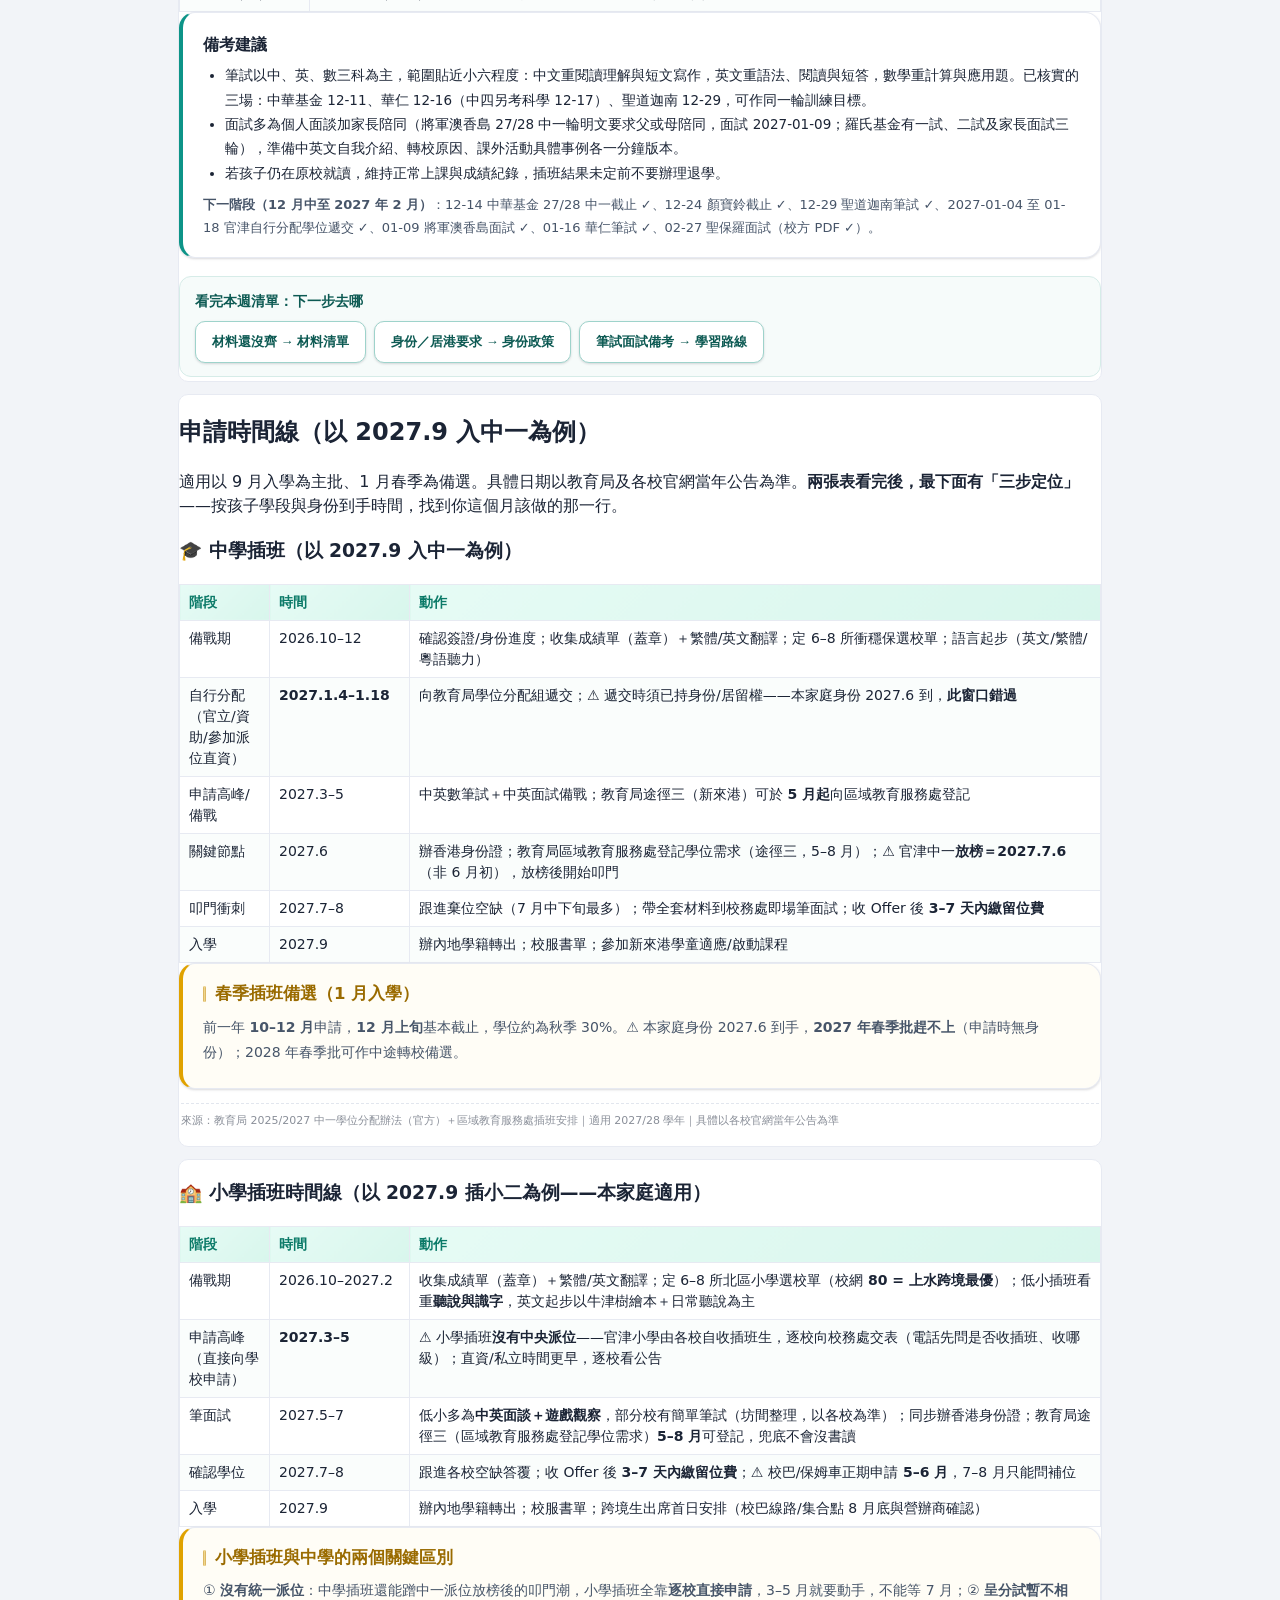
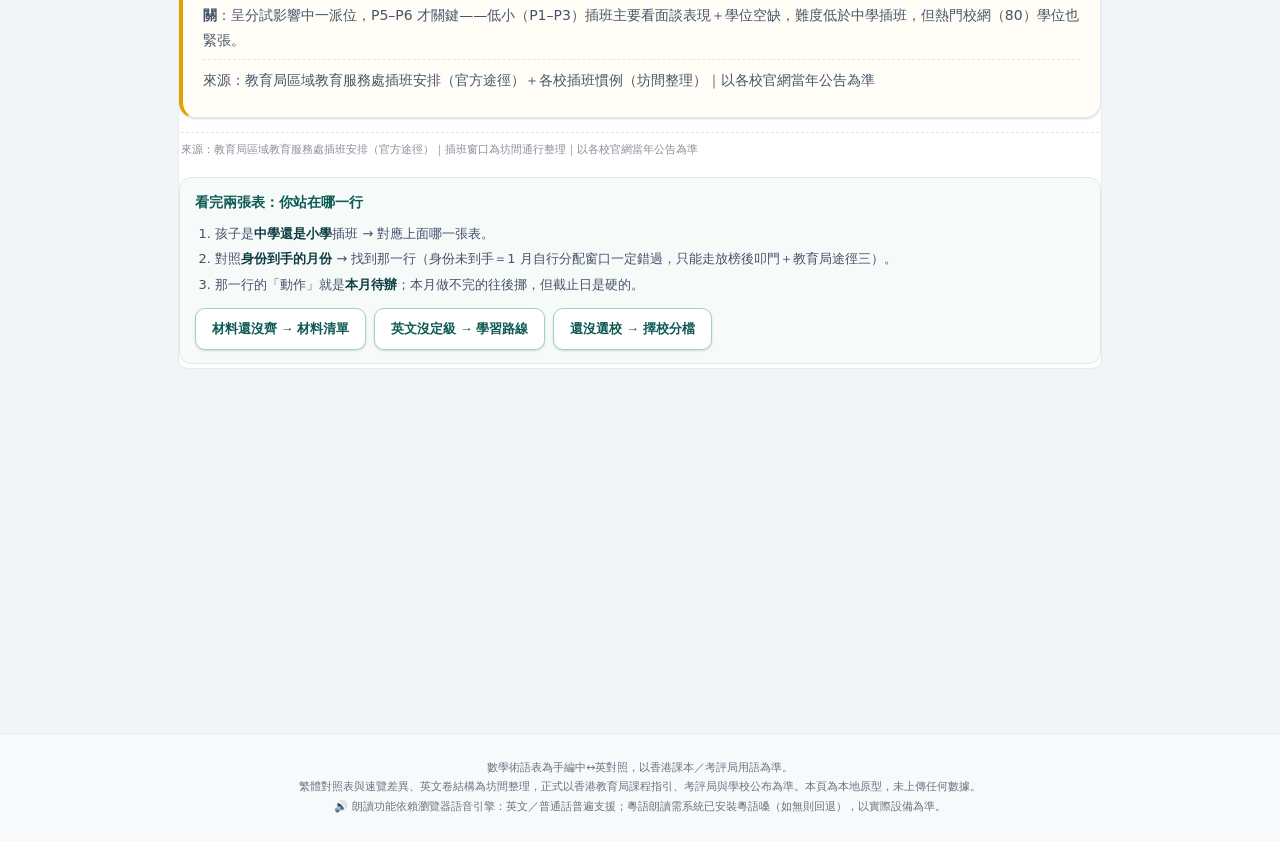
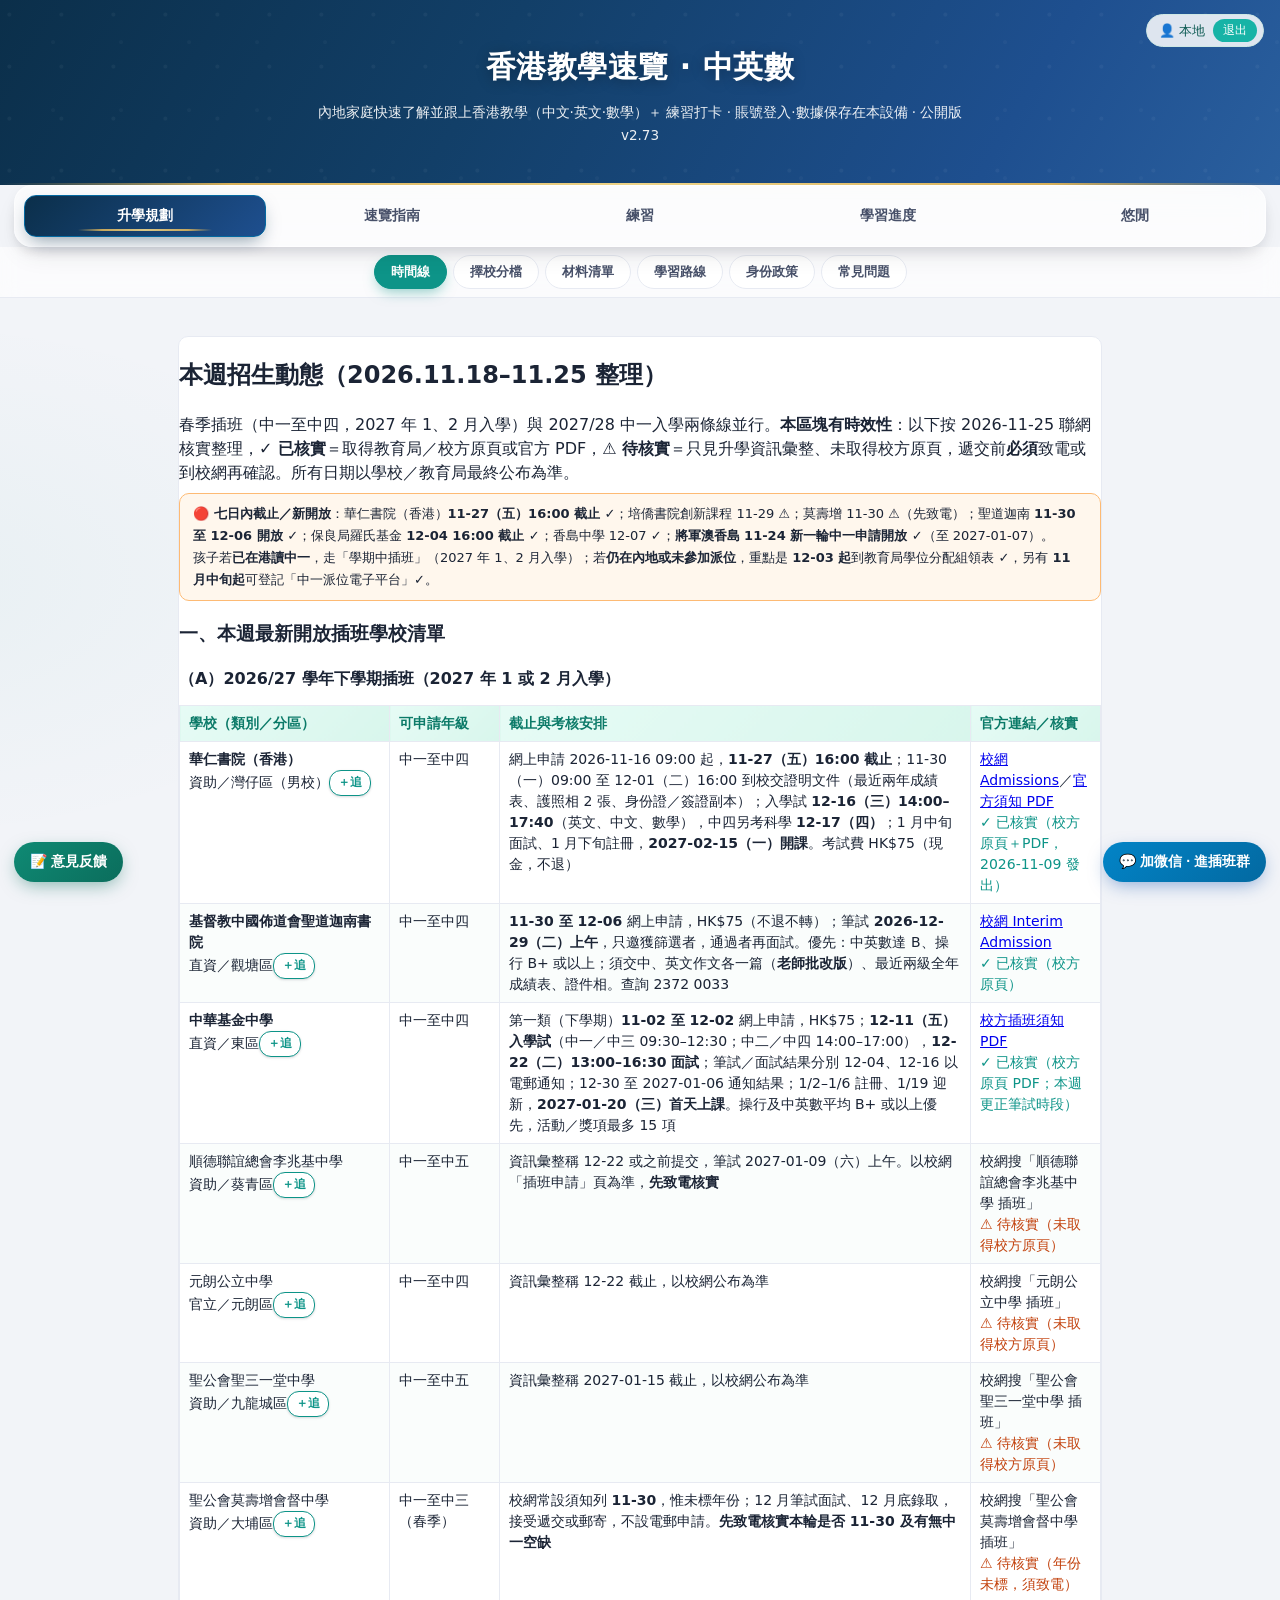
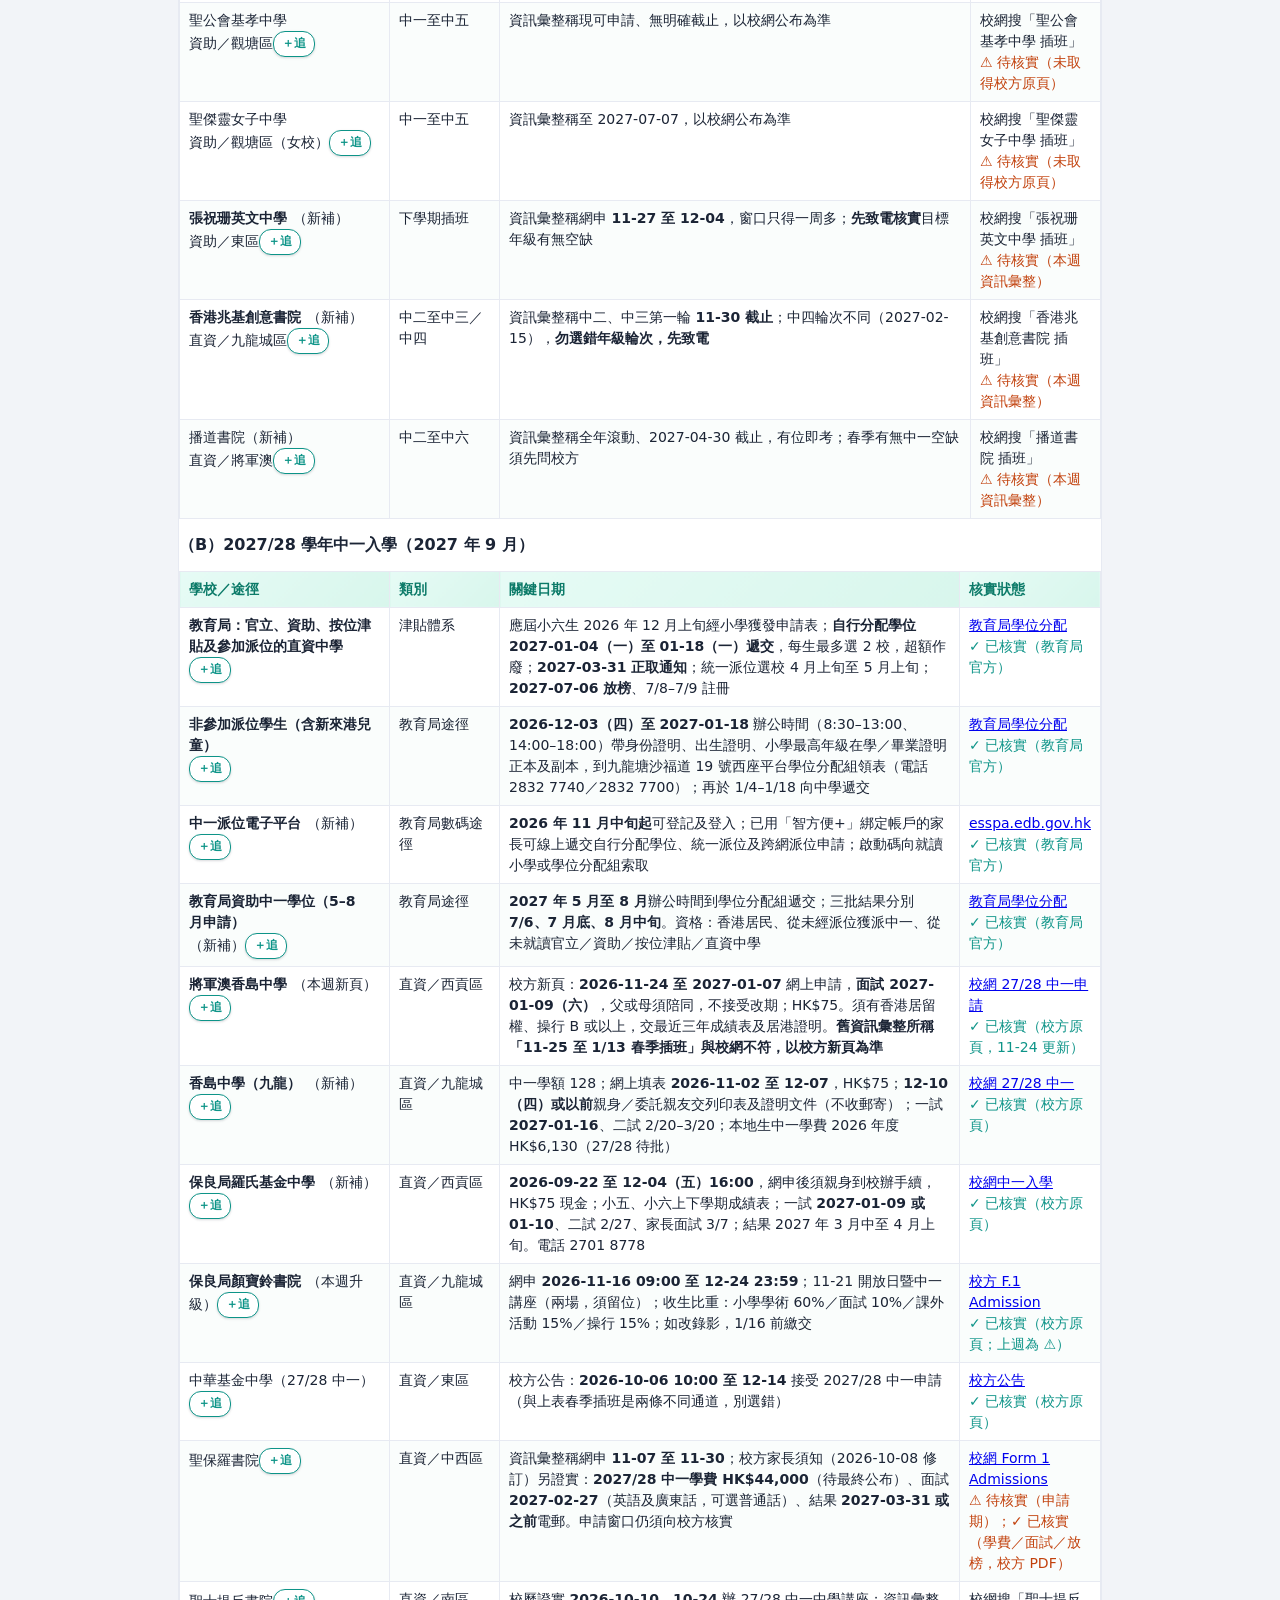
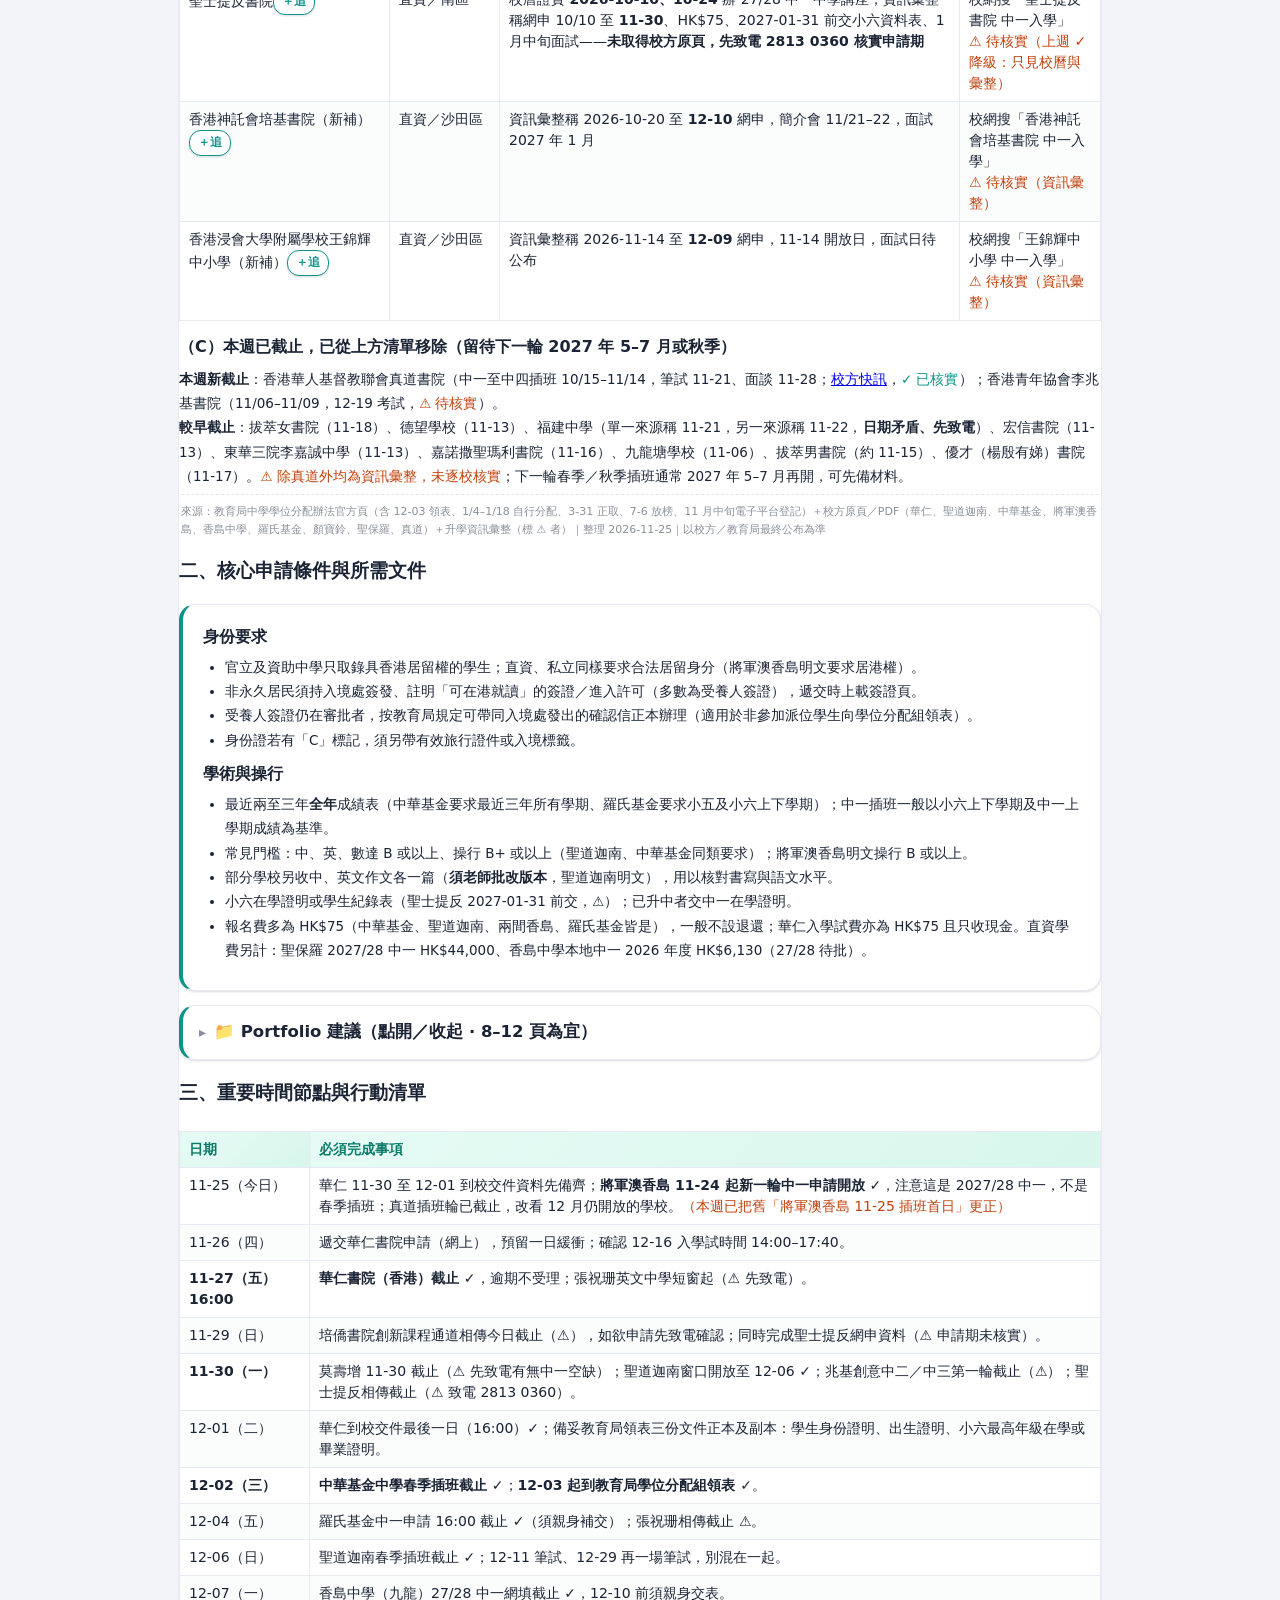
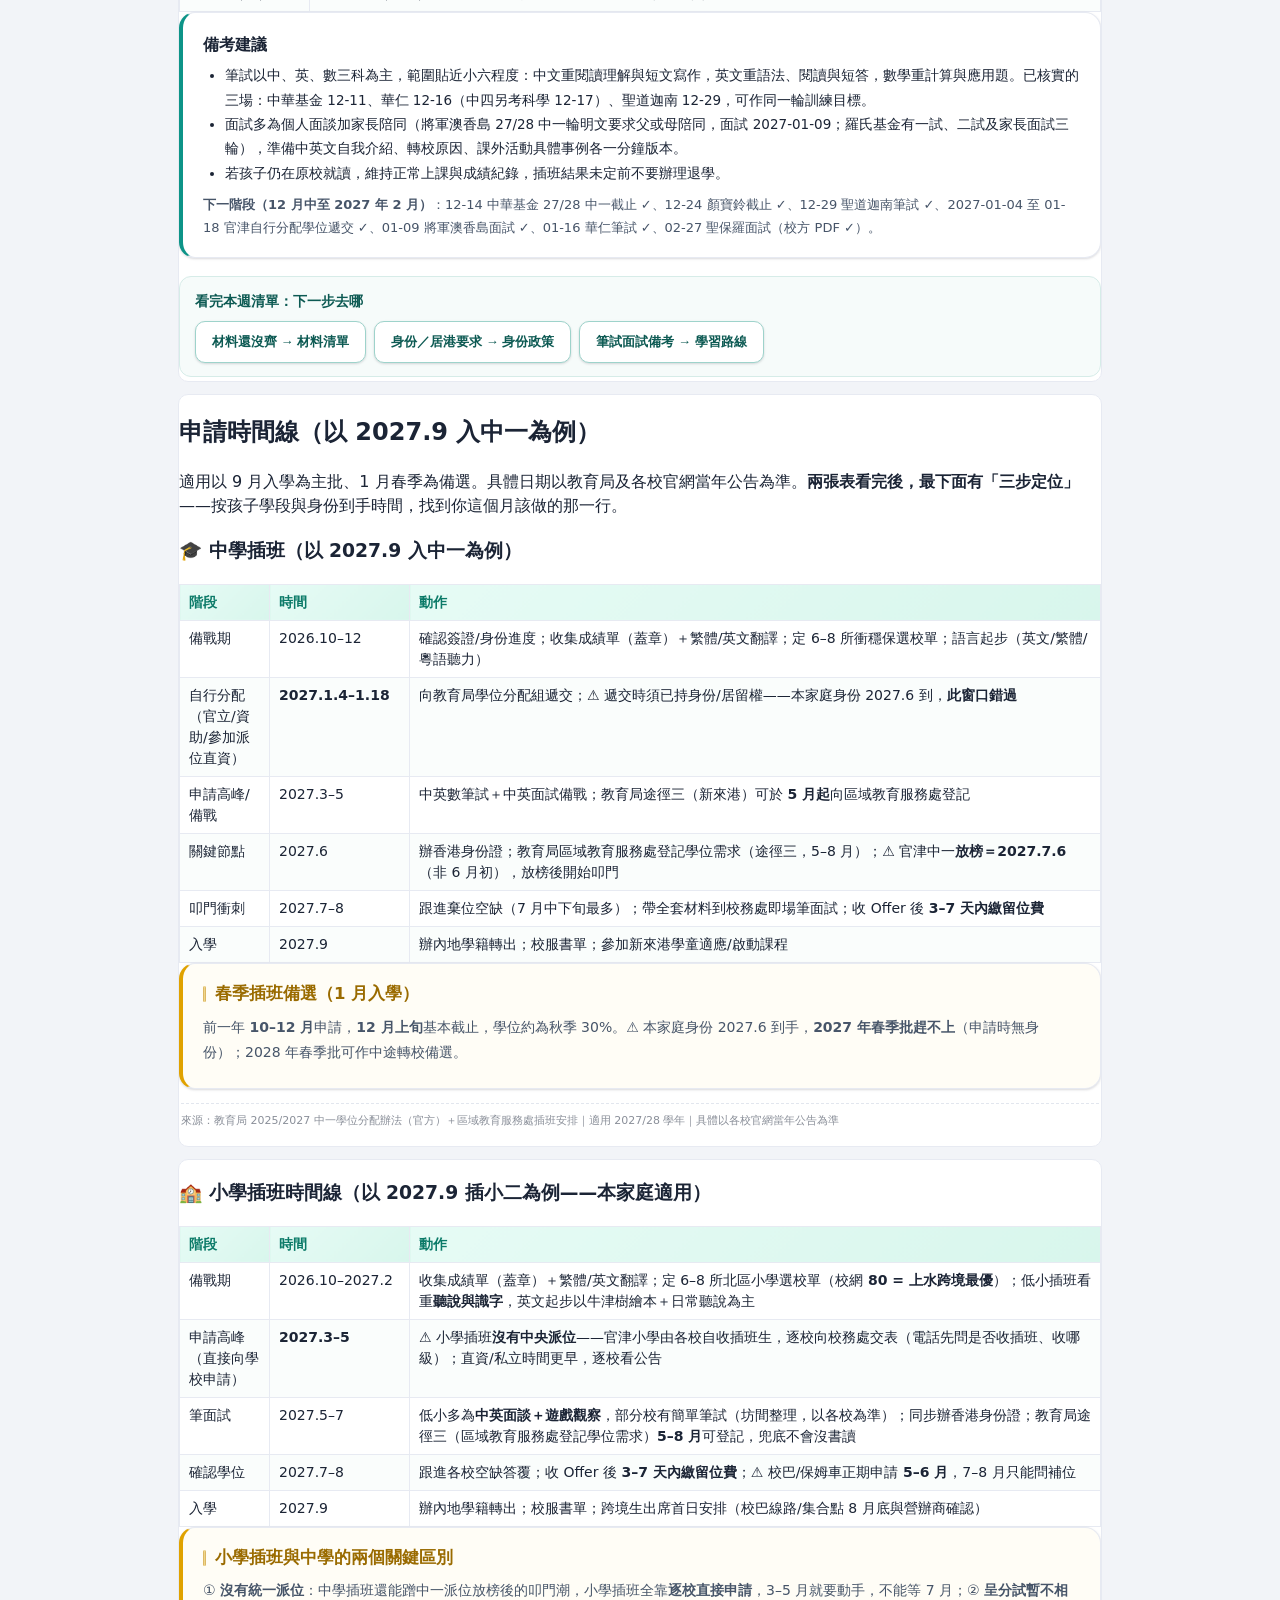
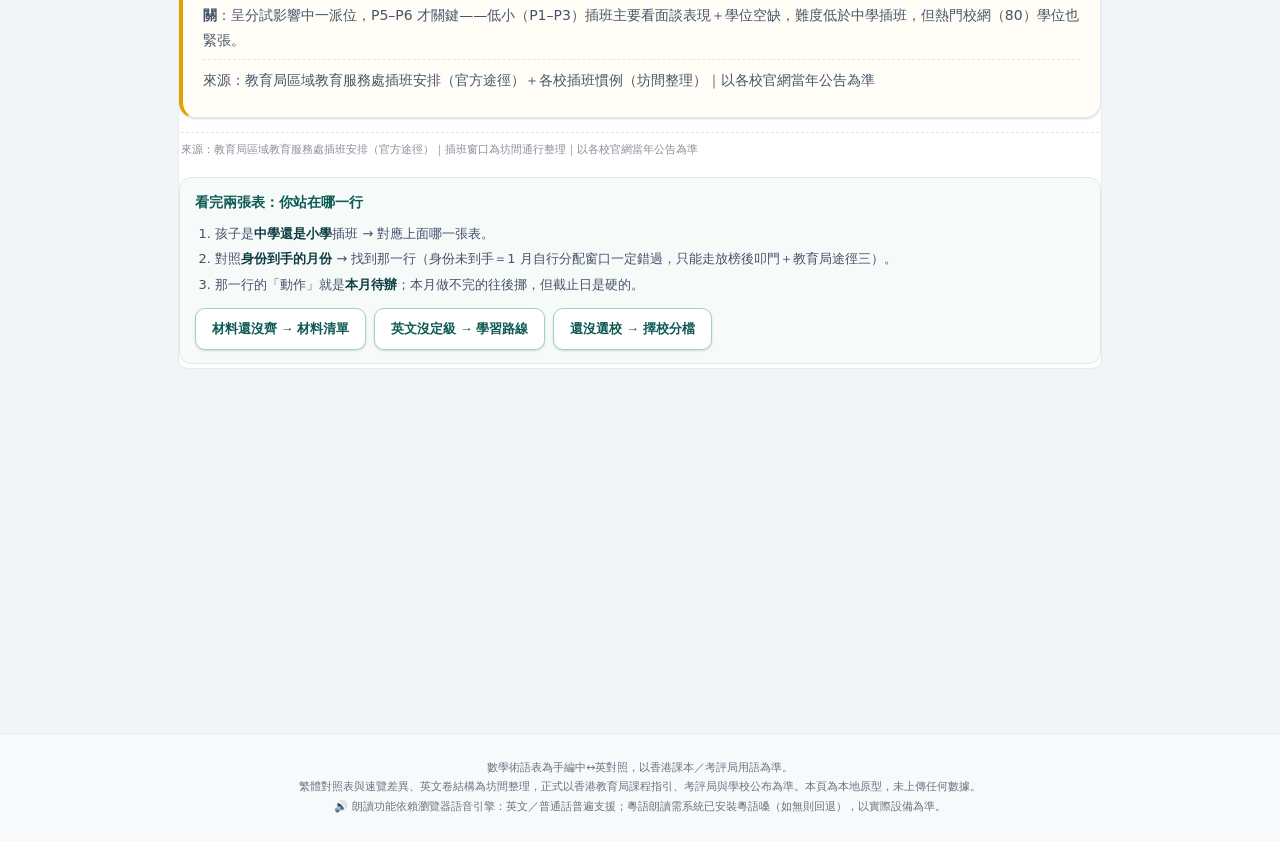
